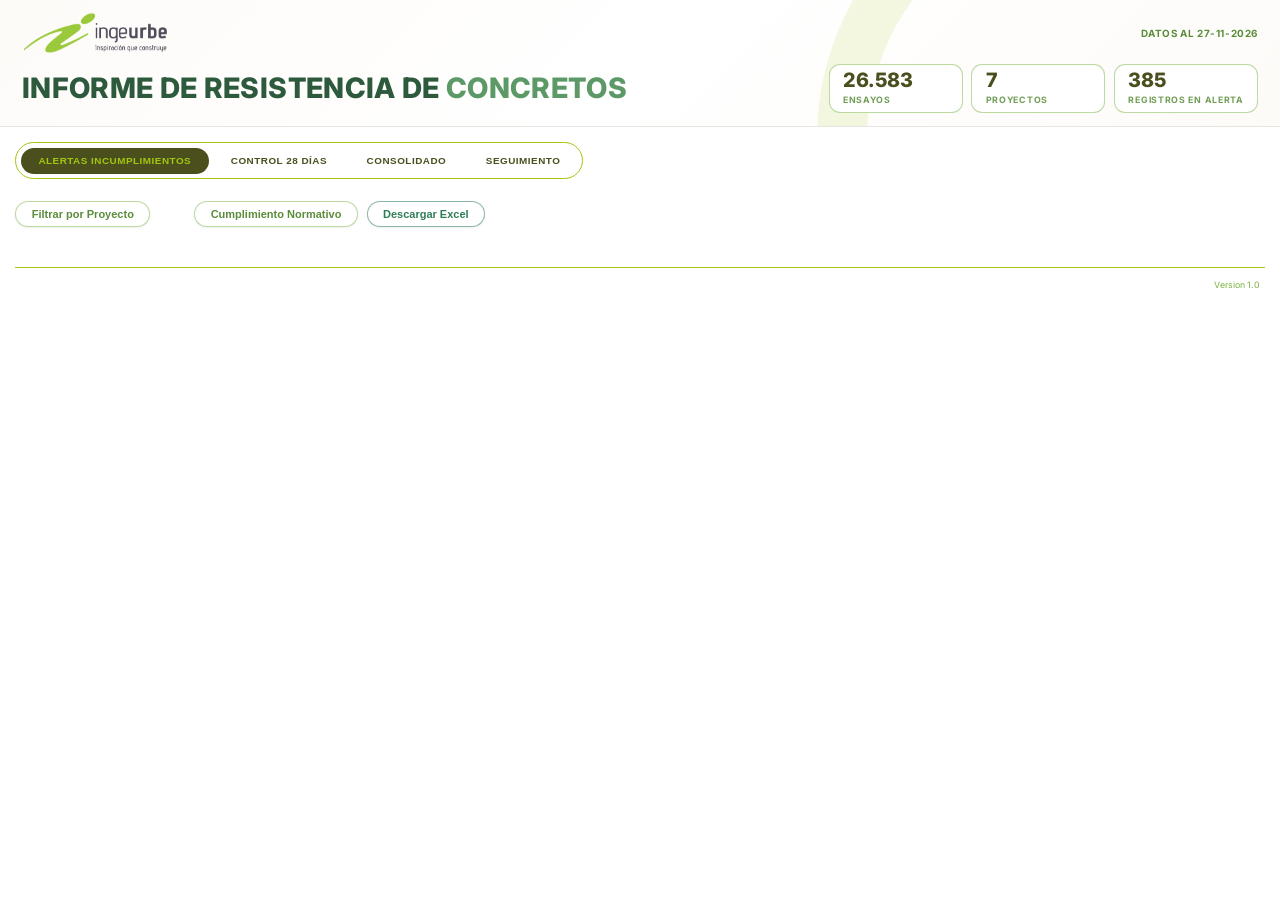
==== index.html @ fd90fe76 "[AUTO] Generar Dashboard - 2026-11-27 20:47:30" ====
<!DOCTYPE html>
<html class="light" lang="es">
<head>
    <meta charset="utf-8">
    <meta content="width=device-width, initial-scale=1.0" name="viewport">
    <meta http-equiv="Cache-Control" content="no-cache, no-store, must-revalidate">
    <meta http-equiv="Pragma" content="no-cache">
    <meta http-equiv="Expires" content="0">
    <script>
        // Anti-cache: en cada carga limpia caches/service workers y verifica que esta sea la ULTIMA version publicada.
        (function () {
            var BUILD_ID = "20261127204722";
            try {
                if ('serviceWorker' in navigator) {
                    navigator.serviceWorker.getRegistrations().then(function (rs) { rs.forEach(function (r) { r.unregister(); }); }).catch(function () {});
                }
                if (window.caches) {
                    caches.keys().then(function (ks) { ks.forEach(function (k) { caches.delete(k); }); }).catch(function () {});
                }
            } catch (e) {}
            fetch('build_id.txt?t=' + Date.now(), { cache: 'no-store' })
                .then(function (r) { return r.ok ? r.text() : ''; })
                .then(function (remoto) {
                    remoto = (remoto || '').trim();
                    if (!remoto || remoto === BUILD_ID) return;
                    var intentado = null;
                    try { intentado = sessionStorage.getItem('build_reload_intentado'); } catch (e) {}
                    if (intentado === remoto) return; // evita bucles si el despliegue aun no termina
                    try { sessionStorage.setItem('build_reload_intentado', remoto); } catch (e) {}
                    location.replace(location.pathname + '?v=' + remoto);
                })
                .catch(function () {});
        })();
    </script>
    <title>Informe de Resistencia de Concretos</title>
    <link href="https://fonts.googleapis.com/css2?family=Inter:wght@300;400;500;600;700;800&family=JetBrains+Mono:wght@500&display=swap" rel="stylesheet">
    <style>
        body { background-color: #ffffff; color: #141311; margin: 0; padding: 6px; font-family: 'Inter', sans-serif; font-size: 10px; zoom: 110%; }
        .container { max-width: 100%; margin: 0 auto; }
        .app-header { background: linear-gradient(135deg, #fdfbf8, #fff, #fdfbf8); border-bottom: 1px solid #e8e4df; padding: 10px 16px; margin: -6px -6px 10px -6px; display: flex; align-items: center; gap: 12px; }
        .app-header-logo { height: 40px; width: auto; object-fit: contain; }
        .app-header-title { font-family: 'Inter', 'Segoe UI', sans-serif; font-size: 1.05rem; font-weight: 800; letter-spacing: 0.3px; text-transform: uppercase; background: linear-gradient(90deg, #2d5a3d, #5c9966); -webkit-background-clip: text; -webkit-text-fill-color: transparent; background-clip: text; margin: 0; }
        .tabs-container { display: flex; gap: 4px; margin-bottom: 8px; border-bottom: 1px solid #A3C610; }
        .tab-button { padding: 4px 8px; background-color: transparent; border: none; color: #4B4F1D; font-weight: 600; font-size: 8px; cursor: pointer; text-transform: uppercase; letter-spacing: 0.05em; border-bottom: 2px solid transparent; transition: all 0.3s ease; }
        .tab-button:hover { color: #A3C610; }
        .tab-button.active { color: #A3C610; border-bottom-color: #A3C610; }
        .tab-content { display: none; }
        .tab-content.active { display: block; }
        #seguimiento .sg-bar { margin-top: 16px; margin-bottom: 8px; }
#seguimiento .sg-dd { display: none; position: absolute; background: #ffffff; border: 1px solid #4B4F1D; border-radius: 3px; min-width: 240px; max-height: 260px; overflow-y: auto; z-index: 100; box-shadow: 0 4px 6px rgba(0,0,0,.1); }
#seguimiento .sg-dd.open { display: block; }
#seguimiento .sg-dd .sg-search { position: sticky; top: 0; background: #fff; padding: 6px; border-bottom: 1px solid #e5e2dd; z-index: 2; }
#seguimiento .sg-dd .sg-search input { width: 100%; box-sizing: border-box; padding: 5px 8px; font-size: 10px; border: 1px solid rgba(122,179,66,.6); border-radius: 3px; outline: none; }
#seguimiento .sg-dd .sg-search input:focus { border-color: #4B4F1D; }
#seguimiento .sg-opt { padding: 7px 12px; display: flex; align-items: center; gap: 8px; border-bottom: 0.5px solid #e5e2dd; cursor: pointer; }
#seguimiento .sg-opt:hover { background-color: #f8f8f7; }
#seguimiento .sg-opt input { cursor: pointer; accent-color: #4B4F1D; }
#seguimiento .sg-opt label { flex: 1; font-size: 8px; cursor: pointer; display: flex; align-items: center; gap: 6px; }
#seguimiento .sg-sw { width: 9px; height: 9px; border-radius: 50%; display: inline-block; flex: none; }
#seguimiento .sg-all { background: #f6f8ee; font-weight: 700; }
#seguimiento .sg-tags { display: flex; flex-wrap: wrap; gap: 6px; width: 100%; }
#seguimiento .sg-tag { background-color: #f0f5a0; border: 1px solid #A3C610; color: #3D4800; padding: 3px 8px; border-radius: 3px; font-size: 8px; display: flex; align-items: center; gap: 5px; cursor: pointer; transition: all .15s; }
#seguimiento .sg-tag:hover { background-color: #e8ecaa; border-color: #7CB342; }
#seguimiento .sg-tag b { font-size: 10px; line-height: 1; }
#seguimiento .sg-card { border: 1px solid #e5e2dd; border-radius: 4px; padding: 10px 14px 8px; background: #fff; margin-top: 6px; }
#seguimiento .sg-card-head { display: flex; justify-content: space-between; align-items: center; gap: 8px; border-bottom: 1.5px solid #A3C610; padding-bottom: 5px; margin-bottom: 6px; }
#seguimiento .sg-card-title { font-size: 8px; font-weight: 700; color: #4B4F1D; text-transform: uppercase; letter-spacing: .05em; }
#seguimiento .sg-chip { font-size: 8px; color: #5A8C3A; border: 0.5px solid rgba(122,179,66,.5); border-radius: 3px; padding: 2px 7px; }
#seguimiento #sgChart svg { display: block; width: 100%; height: auto; max-height: 640px; color: #4B4F1D; font-family: 'Inter', sans-serif; }
#seguimiento .sg-note { font-size: 8px; color: #7a7d57; margin: 6px 0 0; }
#seguimiento .sg-empty { padding: 40px; text-align: center; font-size: 9px; color: #7a7d57; }
#seguimiento #sgChart svg { max-height: none; }
#seguimiento .sg-pt { cursor: default; }
#seguimiento .sg-pt:hover circle { stroke: #3f3f3a; }
#seguimiento .sg-dot { display: inline-block; width: 9px; height: 9px; border-radius: 50%; margin-right: 4px; vertical-align: -1px; }
#seguimiento .sg-bar-k { display: inline-block; width: 18px; height: 5px; border-radius: 3px; background: #a9cf7a; margin-right: 4px; vertical-align: 1px; }

        .filter-dropdown .filter-search { position: sticky; top: 0; background: #fff; padding: 6px; border-bottom: 1px solid #e5e2dd; z-index: 2; }
.filter-dropdown .filter-search input { width: 100%; box-sizing: border-box; padding: 5px 8px; font-size: 10px; border: 1px solid rgba(122,179,66,.6); border-radius: 3px; outline: none; }
.filter-dropdown .filter-search input:focus { border-color: #4B4F1D; }
.excel-btn { color: #2f7d57; border: 0.5px solid rgba(47,125,87,.55); }

        .selector-section { margin-bottom: 8px; }
        .selector-label { font-size: 7px; color: #4B4F1D; text-transform: uppercase; letter-spacing: 0.05em; font-weight: 600; margin-bottom: 2px; display: block; }
        .selector-dropdown { width: 100%; padding: 4px 5px; border: 1px solid #A3C610; background-color: #ffffff; color: #141311; border-radius: 3px; font-size: 8px; cursor: pointer; font-family: 'Inter', sans-serif; }
        .selector-dropdown:hover { background-color: #f8f8f7; }
        .selector-dropdown:focus { outline: none; border-color: #4B4F1D; background-color: #fffdf8; }
        .proyecto-input-row { display: flex; gap: 4px; align-items: flex-end; margin-bottom: 8px; justify-content: space-between; }
        .proyecto-input-wrapper { flex: 0 1 auto; width: 65%; }
        .proyecto-input-wrapper .selector-label { margin-bottom: 2px; }
        .proyecto-input-wrapper input { width: 100%; }
        .btn-reset { padding: 4px 8px; border: 1px solid #A3C610; background-color: #4B4F1D; color: #A3C610; border-radius: 3px; font-size: 8px; font-weight: 600; cursor: pointer; font-family: 'Inter', sans-serif; text-transform: uppercase; letter-spacing: 0.05em; transition: all 0.3s ease; }
        .btn-reset:hover { background-color: #3d401a; border-color: #A3C610; }
        .btn-reset:active { background-color: #2f3215; }
        .filters-row { display: flex; gap: 6px; margin-bottom: 8px; }
        .filters-row .selector-section { margin-bottom: 0; flex: 1; }
        .filters-row .selector-dropdown { width: 100%; }
        .table-section { display: none; opacity: 0; margin-top: 16px; }
        .table-section.active { display: block; transition: opacity 1500ms ease-in-out; opacity: 1; }
        table { border-collapse: collapse; width: 100%; }
        table th { background-color: #4B4F1D; color: #ffffff; padding: 3px 2px; text-align: center; font-weight: 600; font-size: 7px; text-transform: uppercase; letter-spacing: 0.05em; position: sticky; top: 0; z-index: 10; }
        table td { padding: 3px 2px; border-bottom: 0.5px solid #e5e2dd; font-size: 8px; text-align: center; }
        table tr:hover { background-color: #f8f8f7; }
        .red-negative { background-color: rgba(255, 0, 0, 0.15); }
        .green-bg { background-color: #f0f8f0; }
        .yellow-bg { background-color: #fffacd; }
        .group-separator td { border-top: 2.5px solid #7CB342 !important; }
        .filter-section { margin-top: 16px; margin-bottom: 12px; position: relative; }
        .filter-btn { padding: 4px 9px; background: transparent; color: #5A8C3A; border: 0.5px solid rgba(122, 179, 66, 0.5); border-radius: 3px; font-size: 10px; font-weight: 400; cursor: pointer; font-family: -apple-system, BlinkMacSystemFont, 'Segoe UI', sans-serif; display: inline-flex; align-items: center; justify-content: center; box-shadow: 0 3px 6px rgba(122, 179, 66, 0.15); transition: all 0.15s ease; line-height: 1; height: auto; white-space: nowrap; }
        .filter-btn:hover { background: #5A8C3A; border-color: #5A8C3A; color: #ffffff; box-shadow: none; }
        .filter-btn:active { transform: scale(0.98); }
        .filter-btn:hover .dropdown-arrow { opacity: 1; }
        .filter-btn:hover .dropdown-arrow { opacity: 1; color: #6BA82A; }
        .reset-btn { background-color: #4B7C2D; color: #ffffff; border-color: #4B7C2D; }
        .reset-btn:hover { background-color: #3a5f23; border-color: #3a5f23; color: #ffffff; }
        .filter-dropdown { display: none; position: absolute; background: #ffffff; border: 1px solid #4B4F1D; border-radius: 3px; min-width: 220px; max-height: 250px; overflow-y: auto; z-index: 100; box-shadow: 0 4px 6px rgba(0,0,0,0.1); top: 32px; left: 0; }
        .filter-dropdown.open { display: block; }
        .filter-option { padding: 8px 12px; display: flex; align-items: center; gap: 8px; border-bottom: 0.5px solid #e5e2dd; cursor: pointer; }
        .filter-option:hover { background-color: #f8f8f7; }
        .filter-option input[type="checkbox"] { cursor: pointer; accent-color: #4B4F1D; }
        .filter-option-label { flex: 1; font-size: 8px; cursor: pointer; padding: 2px 4px; }
        .filter-tags { display: flex; flex-wrap: wrap; gap: 6px; margin-top: 8px; }
        .filter-tag { background-color: #f0f5a0; border: 1px solid #A3C610; color: #3D4800; padding: 4px 8px; border-radius: 3px; font-size: 8px; display: flex; align-items: center; gap: 4px; cursor: pointer; transition: all 0.2s; }
        .filter-tag:hover { background-color: #e8ecaa; border-color: #7CB342; }
        .filter-tag-close { background: none; border: none; color: #3D4800; cursor: pointer; font-size: 10px; padding: 0; font-weight: bold; }
        .filter-tag-close:hover { color: #2f3215; }
        .pagination { display: flex; gap: 4px; margin-top: 12px; justify-content: center; align-items: center; }
        .pagination button { padding: 4px 8px; background-color: #4B4F1D; color: #A3C610; border: 1px solid #A3C610; border-radius: 3px; font-size: 8px; font-weight: 600; cursor: pointer; }
        .pagination button:hover { background-color: #3d401a; }
        .pagination button:disabled { opacity: 0.5; cursor: not-allowed; }
        .pagination span { font-size: 8px; color: #7CB342; }
        .analytics-card { background: linear-gradient(135deg, #f8fbf4 0%, #eff4e8 100%); border: 1.5px solid #7CB342; border-radius: 6px; padding: 8px; margin: 0; box-shadow: 0 1px 3px rgba(75, 79, 29, 0.08), inset 0 1px 0 rgba(255, 255, 255, 0.5); transition: all 0.3s ease; }
        .analytics-card:hover { box-shadow: 0 2px 6px rgba(75, 79, 29, 0.12), inset 0 1px 0 rgba(255, 255, 255, 0.5); transform: translateY(-0.5px); }
        .analytics-card-content { display: flex; align-items: flex-start; gap: 6px; }
        .analytics-icon { flex-shrink: 0; display: flex; align-items: center; justify-content: center; width: 24px; height: 24px; }
        .analytics-icon svg { width: 16px; height: 16px; stroke-width: 2.5; }
        .analytics-info { display: flex; flex-direction: column; gap: 2px; flex: 1; }
        .analytics-label { font-size: 8px; color: #5A8C3A; font-weight: 600; letter-spacing: 0.3px; text-transform: uppercase; }
        .analytics-value { font-size: 18px; font-weight: 800; color: #2f3215; letter-spacing: -0.5px; }
        .analytics-wrapper { display: flex; gap: 10px; align-items: flex-start; margin-top: 4px; }
        .analytics-cards-column { display: flex; flex-direction: column; gap: 8px; flex: 0 0 auto; }
        [id^="resetBtn"] { align-self: flex-end; margin-bottom: 8px; }
        .row-expandida { background-color: #f0f0f0; }
        .row-expandida td { background-color: #f0f0f0; font-style: italic; color: #666; }
        .row-expandida table { margin: 4px 0; font-size: 7px; }
        .row-expandida table th { background-color: #d0d0d0; padding: 2px 1px; }
        .row-expandida table td { padding: 2px 1px; }
        table tbody tr { cursor: pointer; transition: background-color 0.2s ease; }
        table tbody tr:hover:not(.row-expandida) { background-color: #fffacd !important; }
        .footer { margin-top: 20px; padding: 10px 0; border-top: 1px solid #A3C610; text-align: right; font-size: 8px; color: #7CB342; }
        /* ===== Tema visual: campo verde corporativo, titular grande, entrada con desenfoque ===== */
:root { --ig-deep: #1F3D2B; --ig-green: #2d5a3d; --ig-olive: #4B4F1D; --ig-lime: #A3C610; --ig-paper: #f6f8f1; --ig-line: #e3e8d6; }
body { background: var(--ig-paper); font-family: 'Inter Tight', 'Inter', sans-serif; padding: 0 0 8px; }

.app-header { position: relative; overflow: hidden; display: block; margin: 0 0 14px; padding: 12px 20px 16px; border: 0; color: #fff; background: var(--ig-green); }
.app-header::after { content: ""; position: absolute; right: -90px; top: -130px; width: 420px; height: 420px; border-radius: 50%; border: 46px solid var(--ig-lime); opacity: .2; pointer-events: none; }
.ig-top { display: flex; align-items: center; justify-content: space-between; gap: 12px; }
.app-header-logo { height: 34px; background: #fff; border-radius: 8px; padding: 4px 10px; }
.ig-date { position: relative; z-index: 1; font-size: 9px; font-weight: 700; letter-spacing: .06em; text-transform: uppercase; opacity: .85; }
.app-header-title { margin: 14px 0 12px; font-family: 'Anton', Impact, 'Arial Narrow', sans-serif; font-weight: 400; font-size: clamp(24px, 4.2vw, 52px); line-height: 1; letter-spacing: 0; text-transform: uppercase; background: none; -webkit-text-fill-color: #fff; color: #fff; }
.ig-ch { display: inline-block; white-space: pre; animation: ig-rise .7s cubic-bezier(.2,.75,.2,1) both; }
.ig-word { display: inline-block; white-space: nowrap; }
.ig-word.ig-accent .ig-ch { -webkit-text-fill-color: var(--ig-lime); }
.ig-kpis { position: relative; z-index: 1; display: flex; flex-wrap: wrap; gap: 8px; }
.ig-kpi { min-width: 120px; padding: 8px 14px; border-radius: 10px; background: rgba(255,255,255,.11); border: 1px solid rgba(255,255,255,.2); animation: ig-fade .7s ease-out .55s both; }
.ig-kpi b { display: block; font-family: 'Anton', Impact, sans-serif; font-weight: 400; font-size: 22px; line-height: 1.1; }
.ig-kpi span { font-size: 8px; font-weight: 700; letter-spacing: .08em; text-transform: uppercase; opacity: .85; }

.container { padding: 0 14px; }
.tabs-container { display: inline-flex; flex-wrap: wrap; gap: 4px; padding: 4px; margin-bottom: 4px; border: 1px solid var(--ig-line); border-radius: 999px; background: #fff; }
.tab-button { padding: 7px 16px; border: 0; border-radius: 999px; font-size: 9px; font-weight: 700; color: var(--ig-olive); transition: background .2s, color .2s; }
.tab-button:hover { background: #eef3dc; color: var(--ig-deep); }
.tab-button.active { background: var(--ig-green); color: #fff; border: 0; }
.tab-content.active { animation: ig-fade .45s ease-out both; }

.filter-btn { padding: 6px 14px; border-radius: 999px; border: 1px solid #cfdcb0; background: #fff; color: var(--ig-green); font-weight: 600; box-shadow: 0 1px 2px rgba(31,61,43,.08); }
.filter-btn:hover { background: var(--ig-green); border-color: var(--ig-green); color: #fff; }
.reset-btn { background: var(--ig-olive); border-color: var(--ig-olive); color: #fff; }
.excel-btn { background: var(--ig-lime); border-color: var(--ig-lime); color: var(--ig-deep); }
.filter-dropdown, #seguimiento .sg-dd { margin-top: 6px; border: 1px solid var(--ig-line); border-radius: 10px; box-shadow: 0 14px 32px rgba(31,61,43,.16); }
.filter-tag, #seguimiento .sg-tag { border-radius: 999px; background: #eef5d3; border-color: #d3e398; }

.table-section { background: #fff; border: 1px solid var(--ig-line); border-radius: 14px; padding: 10px; box-shadow: 0 6px 20px rgba(31,61,43,.07); overflow: auto; max-height: 72vh; }
.table-section:not(.active) { padding: 0; border: 0; }
table { border-collapse: separate; border-spacing: 0; }
table th { background: var(--ig-green); padding: 9px 6px; font-size: 8px; }
table th:first-child { border-radius: 8px 0 0 8px; }
table th:last-child { border-radius: 0 8px 8px 0; }
table td { padding: 6px 5px; font-size: 9px; border-bottom: 1px solid #edf0e4; }
table tbody tr:hover td { background-color: #f3f7e4; }
.pagination button { border-radius: 999px; padding: 5px 12px; background: var(--ig-green); border-color: var(--ig-green); color: #fff; }

#seguimiento .sg-card { border: 1px solid var(--ig-line); border-radius: 14px; box-shadow: 0 6px 20px rgba(31,61,43,.07); }
.footer { border-top: 1px solid var(--ig-line); color: var(--ig-green); padding: 10px 4px; }

@keyframes ig-rise { from { transform: translateY(60%); filter: blur(12px); opacity: 0; } 60% { opacity: 1; } to { transform: none; filter: blur(0); opacity: 1; } }
@keyframes ig-fade { from { opacity: 0; transform: translateY(8px); } to { opacity: 1; transform: none; } }
@media (prefers-reduced-motion: reduce) { .ig-ch, .ig-kpi, .tab-content.active { animation: none; } }

/* encabezado compacto: logo y fecha arriba; titular e indicadores en una fila */
.app-header { display: flex; flex-wrap: wrap; align-items: center; gap: 8px 20px; padding: 10px 20px 12px; }
.ig-top { flex: 0 0 100%; }
.app-header-logo { height: 28px; }
.app-header-title { flex: 1 1 auto; margin: 0; font-size: clamp(22px, 2.8vw, 38px); }
.ig-kpi { min-width: 96px; padding: 5px 12px; }
.ig-kpi b { font-size: 18px; }

/* ===== Colores originales del dashboard (se conservan formas y disposición) ===== */
body { background: #fff; font-family: 'Inter', sans-serif; }
.app-header { background: linear-gradient(135deg, #fdfbf8, #fff, #fdfbf8); border-bottom: 1px solid #e8e4df; color: #4B4F1D; }
.app-header::after { border-color: #A3C610; opacity: .12; }
.app-header-logo { background: none; padding: 0; height: 40px; }
.ig-date { color: #5A8C3A; opacity: 1; }
.app-header-title { font-family: 'Inter', 'Segoe UI', sans-serif; font-weight: 800; font-size: clamp(18px, 2vw, 26px); letter-spacing: .3px; color: #2d5a3d; -webkit-text-fill-color: #2d5a3d; }
.ig-word.ig-accent .ig-ch { -webkit-text-fill-color: #5c9966; }
.ig-kpi { background: #fff; border: 1px solid rgba(122,179,66,.5); color: #4B4F1D; }
.ig-kpi b { font-family: 'Inter', sans-serif; font-weight: 800; }
.ig-kpi span { color: #5A8C3A; }
.tabs-container { border-color: #A3C610; }
.tab-button { color: #4B4F1D; }
.tab-button:hover { background: #f0f5a0; color: #3D4800; }
.tab-button.active { background: #4B4F1D; color: #A3C610; }
.filter-btn { color: #5A8C3A; border-color: rgba(122,179,66,.5); }
.filter-btn:hover { background: #5A8C3A; border-color: #5A8C3A; color: #fff; }
.reset-btn { background: #4B7C2D; border-color: #4B7C2D; color: #fff; }
.excel-btn { background: #fff; border-color: rgba(47,125,87,.55); color: #2f7d57; }
.filter-dropdown, #seguimiento .sg-dd { border-color: #4B4F1D; }
.filter-tag, #seguimiento .sg-tag { background: #f0f5a0; border-color: #A3C610; }
.table-section, #seguimiento .sg-card { border-color: #e5e2dd; }
table th { background: #4B4F1D; }
table tbody tr:hover td { background-color: #f8f8f7; }
.pagination button { background: #4B4F1D; border-color: #A3C610; color: #A3C610; }
.footer { border-top-color: #A3C610; color: #7CB342; }

/* encabezado de tabla fijo sin huecos por donde se asomen las filas */
.table-section.active { padding-top: 0; }
table thead th, table th:first-child, table th:last-child { position: sticky; top: 0; z-index: 10; border-radius: 0; }

/* estadística de baja resistencia: barras agrupadas */
.analytics-cards-column { display: none; }
.analytics-wrapper { display: block; }
.br-card { background: #fff; border: 1px solid #e5e2dd; border-radius: 14px; padding: 12px 18px 10px; box-shadow: 0 6px 20px rgba(75,79,29,.07); }
.br-head { display: flex; flex-wrap: wrap; justify-content: space-between; align-items: center; gap: 8px; }
.br-title { font-size: 9px; font-weight: 800; letter-spacing: .07em; text-transform: uppercase; color: #4B4F1D; }
.br-legend { display: flex; flex-wrap: wrap; gap: 16px; font-size: 9px; color: #5f6150; }
.br-legend i { display: inline-block; width: 9px; height: 9px; border-radius: 3px; margin-right: 5px; vertical-align: -1px; }
.br-legend b { margin-left: 4px; font-size: 13px; color: #2f3215; }
.br-a { background: #4B4F1D; }
.br-b { background: #A3C610; }
.br-plot { display: flex; align-items: flex-end; gap: 10px; margin-top: 8px; overflow-x: auto; }
.br-group { flex: 1 1 0; min-width: 76px; text-align: center; padding: 0 4px 2px; border-radius: 8px; transition: background .2s; }
.br-group:hover { background: #f6f8ee; }
.br-bars { display: flex; justify-content: center; align-items: flex-end; gap: 4px; height: 128px; border-bottom: 1px solid #d9dcc9; background: repeating-linear-gradient(to top, transparent 0 31px, #f0f1e8 31px 32px); }
.br-col { display: flex; flex-direction: column; justify-content: flex-end; align-items: center; width: 26px; height: 100%; }
.br-col b { font-size: 9px; color: #4B4F1D; margin-bottom: 2px; }
.br-col i { display: block; width: 100%; max-height: calc(100% - 16px); border-radius: 5px 5px 0 0; transform-origin: bottom; animation: br-grow .6s cubic-bezier(.2,.75,.2,1) both; }
.br-name { display: block; margin-top: 5px; font-size: 8px; font-weight: 600; color: #5f6150; }
@keyframes br-grow { from { transform: scaleY(0); } to { transform: scaleY(1); } }
@media (prefers-reduced-motion: reduce) { .br-col i { animation: none; } }

    </style>
</head>
<body>
    <header class="app-header">
        <img src="Visuales/inge.png" alt="Logo Ingeurbe" class="app-header-logo">
        <h1 class="app-header-title">Informe de Resistencia de Concretos</h1>
    </header>
    <div class="container">
        <div class="tabs-container">
            <button class="tab-button active" data-tab="incumplimientos">Alertas Incumplimientos</button>
            <button class="tab-button" data-tab="alertas">Control 28 Días</button>
            <button class="tab-button" data-tab="consolidado">Consolidado</button>
            <button class="tab-button" data-tab="seguimiento">Seguimiento</button>
        </div>

        <div id="incumplimientos" class="tab-content active">
            <div class="filter-section" style="display: flex; align-items: flex-start; flex-wrap: wrap; gap: 8px; position: relative;">
                <div style="display: inline-block; position: relative;">
                    <button class="filter-btn" id="filterBtnIncumplimientos">Filtrar por Proyecto</button>
                    <div class="filter-dropdown" id="filterDropdownIncumplimientos"></div>
                </div>
                <div style="display: inline-block; position: relative;">
                    <button class="filter-btn" id="filterBtnUnidadIncumplimientos" style="display: none;">Filtrar por Unidad Estructural</button>
                    <div class="filter-dropdown" id="filterDropdownUnidadIncumplimientos"></div>
                </div>
                <div style="display: inline-block; position: relative;">
                    <button class="filter-btn" id="filterBtnMuestraIncumplimientos" style="display: none;">Filtrar por Muestra</button>
                    <div class="filter-dropdown" id="filterDropdownMuestraIncumplimientos"></div>
                </div>
                <div style="display: inline-block; position: relative;">
                    <button class="filter-btn" id="filterBtnMesIncumplimientos" style="display: none;">Filtrar por Mes</button>
                    <div class="filter-dropdown" id="filterDropdownMesIncumplimientos"></div>
                </div>
                <div style="display: inline-block; position: relative;">
                    <button class="filter-btn" id="filterBtnFcIncumplimientos" style="display: none;">Filtrar por f'c (MPA)</button>
                    <div class="filter-dropdown" id="filterDropdownFcIncumplimientos"></div>
                </div>
                <div style="display: inline-block; position: relative;">
                    <button class="filter-btn" id="filterBtnCumplimientoIncumplimientos">Cumplimiento Normativo</button>
                    <div class="filter-dropdown" id="filterDropdownCumplimientoIncumplimientos"></div>
                </div>
                <button class="filter-btn" id="sortBtnIncumplimientos" style="display: none; color: #5A8C3A; border: 0.5px solid rgba(122, 179, 66, 0.5);">Fecha más cercana ▼</button>
                <button class="filter-btn reset-btn" id="resetBtnIncumplimientos" style="align-self: center; margin-right: auto; display: none;">Restablecer Filtros</button>
                <div style="display: flex; gap: 6px; flex-wrap: wrap; width: 100%;">
                    <div class="filter-tags" id="filterTagsIncumplimientos" style="display: flex; gap: 6px; flex-wrap: wrap;"></div>
                    <div class="filter-tags" id="filterTagsUnidadIncumplimientos" style="display: flex; gap: 6px; flex-wrap: wrap;"></div>
                    <div class="filter-tags" id="filterTagsMuestraIncumplimientos" style="display: flex; gap: 6px; flex-wrap: wrap;"></div>
                    <div class="filter-tags" id="filterTagsMesIncumplimientos" style="display: flex; gap: 6px; flex-wrap: wrap;"></div>
                    <div class="filter-tags" id="filterTagsFcIncumplimientos" style="display: flex; gap: 6px; flex-wrap: wrap;"></div>
                    <div class="filter-tags" id="filterTagsCumplimientoIncumplimientos" style="display: flex; gap: 6px; flex-wrap: wrap;"></div>
                </div>
            </div>
            <div class="analytics-wrapper">
                <div class="analytics-cards-column">
                    <div id="analyticsCardIncumplimientos" class="analytics-card" style="display: none;">
                        <div class="analytics-card-content">
                            <div class="analytics-icon" id="analyticsIconIncumplimientos" style="display: none;">
                                <img id="analyticsIconIncumplimientosPositivo" src="Visuales/ArrowRise.png" alt="Tendencia positiva" style="width: 100%; height: 100%; display: none;">
                                <img id="analyticsIconIncumplimientosNulo" src="Visuales/ArrowRiseNulo.png" alt="Sin tendencia" style="width: 100%; height: 100%; display: none;">
                            </div>
                            <div class="analytics-info">
                                <div class="analytics-label">Consolidado de muestras con baja resistencia</div>
                                <div class="analytics-value" id="analyticsCountIncumplimientos">0</div>
                            </div>
                        </div>
                    </div>
                    <div id="analyticsCardIncumplimientosUltimoMes" class="analytics-card" style="display: none;">
                        <div class="analytics-card-content">
                            <div class="analytics-icon" id="analyticsIconUltimoMes" style="display: none;">
                                <img id="analyticsIconUltimoMesPositivo" src="Visuales/ArrowRise.png" alt="Tendencia positiva" style="width: 100%; height: 100%; display: none;">
                                <img id="analyticsIconUltimoMesNulo" src="Visuales/ArrowRiseNulo.png" alt="Sin tendencia" style="width: 100%; height: 100%; display: none;">
                            </div>
                            <div class="analytics-info">
                                <div class="analytics-label">Muestras con baja resistencia del último mes</div>
                                <div class="analytics-value" id="analyticsCountIncumplimientosUltimoMes">0</div>
                            </div>
                        </div>
                    </div>
                </div>
            </div>
            <div id="tableSectionIncumplimientos" class="table-section">
                <table id="dataTableIncumplimientos">
                    <thead></thead>
                    <tbody></tbody>
                </table>
                <div class="pagination" id="paginationIncumplimientos"></div>
            </div>
        </div>

        <div id="alertas" class="tab-content">
            <div class="filter-section" style="display: flex; align-items: flex-start; flex-wrap: wrap; gap: 8px; position: relative;">
                <div style="display: inline-block; position: relative;">
                    <button class="filter-btn" id="filterBtnAlertas">Filtrar por Proyecto</button>
                    <div class="filter-dropdown" id="filterDropdownAlertas"></div>
                </div>
                <div style="display: inline-block; position: relative;">
                    <button class="filter-btn" id="filterBtnUnidadAlertas" style="display: none;">Filtrar por Unidad Estructural</button>
                    <div class="filter-dropdown" id="filterDropdownUnidadAlertas"></div>
                </div>
                <div style="display: inline-block; position: relative;">
                    <button class="filter-btn" id="filterBtnMuestraAlertas" style="display: none;">Filtrar por Muestra</button>
                    <div class="filter-dropdown" id="filterDropdownMuestraAlertas"></div>
                </div>
                <div style="display: inline-block; position: relative;">
                    <button class="filter-btn" id="filterBtnMesAlertas" style="display: none;">Filtrar por Mes</button>
                    <div class="filter-dropdown" id="filterDropdownMesAlertas"></div>
                </div>
                <div style="display: inline-block; position: relative;">
                    <button class="filter-btn" id="filterBtnFcAlertas" style="display: none;">Filtrar por f'c (MPA)</button>
                    <div class="filter-dropdown" id="filterDropdownFcAlertas"></div>
                </div>
                <button class="filter-btn" id="sortBtnAlertas" style="display: none; color: #5A8C3A; border: 0.5px solid rgba(122, 179, 66, 0.5);">Fecha más cercana ▼</button>
                <button class="filter-btn reset-btn" id="resetBtnAlertas" style="align-self: center; margin-right: auto;">Restablecer Filtros</button>
                <div style="display: flex; gap: 6px; flex-wrap: wrap; width: 100%;">
                    <div class="filter-tags" id="filterTagsAlertas" style="display: flex; gap: 6px; flex-wrap: wrap;"></div>
                    <div class="filter-tags" id="filterTagsUnidadAlertas" style="display: flex; gap: 6px; flex-wrap: wrap;"></div>
                    <div class="filter-tags" id="filterTagsMuestraAlertas" style="display: flex; gap: 6px; flex-wrap: wrap;"></div>
                    <div class="filter-tags" id="filterTagsMesAlertas" style="display: flex; gap: 6px; flex-wrap: wrap;"></div>
                    <div class="filter-tags" id="filterTagsFcAlertas" style="display: flex; gap: 6px; flex-wrap: wrap;"></div>
                </div>
            </div>
            <div id="tableSectionAlertas" class="table-section">
                <table id="dataTableAlertas">
                    <thead></thead>
                    <tbody></tbody>
                </table>
                <div class="pagination" id="paginationAlertas"></div>
            </div>
        </div>

        <div id="consolidado" class="tab-content">
            <div class="filter-section" style="display: flex; align-items: flex-start; flex-wrap: wrap; gap: 8px; position: relative;">
                <div style="display: inline-block; position: relative;">
                    <button class="filter-btn" id="filterBtnConsolidado">Filtrar por Proyecto</button>
                    <div class="filter-dropdown" id="filterDropdownConsolidado"></div>
                </div>
                <div style="display: inline-block; position: relative;">
                    <button class="filter-btn" id="filterBtnUnidadConsolidado" style="display: none;">Filtrar por Unidad Estructural</button>
                    <div class="filter-dropdown" id="filterDropdownUnidadConsolidado"></div>
                </div>
                <div style="display: inline-block; position: relative;">
                    <button class="filter-btn" id="filterBtnMuestraConsolidado" style="display: none;">Filtrar por Muestra</button>
                    <div class="filter-dropdown" id="filterDropdownMuestraConsolidado"></div>
                </div>
                <div style="display: inline-block; position: relative;">
                    <button class="filter-btn" id="filterBtnMesConsolidado" style="display: none;">Filtrar por Mes</button>
                    <div class="filter-dropdown" id="filterDropdownMesConsolidado"></div>
                </div>
                <div style="display: inline-block; position: relative;">
                    <button class="filter-btn" id="filterBtnFcConsolidado" style="display: none;">Filtrar por f'c (MPA)</button>
                    <div class="filter-dropdown" id="filterDropdownFcConsolidado"></div>
                </div>
                <button class="filter-btn" id="sortBtnConsolidado" style="display: none; color: #5A8C3A; border: 0.5px solid rgba(122, 179, 66, 0.5);">Fecha más cercana ▼</button>
                <button class="filter-btn reset-btn" id="resetBtnConsolidado" style="align-self: center; margin-right: auto;">Restablecer Filtros</button>
                <div style="display: flex; gap: 6px; flex-wrap: wrap; width: 100%;">
                    <div class="filter-tags" id="filterTagsConsolidado" style="display: flex; gap: 6px; flex-wrap: wrap;"></div>
                    <div class="filter-tags" id="filterTagsUnidadConsolidado" style="display: flex; gap: 6px; flex-wrap: wrap;"></div>
                    <div class="filter-tags" id="filterTagsMuestraConsolidado" style="display: flex; gap: 6px; flex-wrap: wrap;"></div>
                    <div class="filter-tags" id="filterTagsMesConsolidado" style="display: flex; gap: 6px; flex-wrap: wrap;"></div>
                    <div class="filter-tags" id="filterTagsFcConsolidado" style="display: flex; gap: 6px; flex-wrap: wrap;"></div>
                </div>
            </div>
            <div id="tableSectionConsolidado" class="table-section">
                <table id="dataTableConsolidado">
                    <thead></thead>
                    <tbody></tbody>
                </table>
                <div class="pagination" id="paginationConsolidado"></div>
            </div>
        </div>
        <div id="seguimiento" class="tab-content">
    <div class="filter-section sg-bar" style="display: flex; align-items: flex-start; flex-wrap: wrap; gap: 8px; position: relative;">
        <div style="display: inline-block; position: relative;">
            <button class="filter-btn" id="sgBtnProyectos" type="button">Filtrar por Proyecto</button>
            <div class="sg-dd" id="sgDropdown"></div>
        </div>
        <button class="filter-btn" id="sgBtnFilas" type="button">Ver por proyecto</button>
        <button class="filter-btn reset-btn" id="sgBtnReset" type="button" style="align-self: center; margin-right: auto;">Restablecer Filtros</button>
        <div class="sg-tags" id="sgTags"></div>
    </div>
    <div class="sg-card">
        <div class="sg-card-head">
            <span class="sg-card-title">Seguimiento de resistencia · RESULTADO (%) por edad</span>
            <span class="sg-chip" id="sgResumen"></span>
        </div>
        <div id="sgChart"></div>
        <p class="sg-note"><i class="sg-dot" style="background:#5c8a2e"></i>Promedio &nbsp; <i class="sg-bar-k"></i>50 % central de las muestras (línea fina: 80 %) &nbsp; <i class="sg-dot" style="background:#d98e00"></i>Promedio por debajo de lo esperado para la edad &nbsp; ┆ Promedio general de la selección. Pasa el cursor sobre un punto para ver el detalle.</p>
    </div>
</div>

        <div class="footer">
            Version 1.0
        </div>
    </div>

    <script>
        // Datos de las tres pestañas
        const datosConsolidado = [{"Proyecto":"27914 - ALBURA PPTO C","Cilindro N\u00b0":"1","C\u00f3digo de mezcla":"No especificado","Tipo de mezcla":"Concreto","Localizaci\u00f3n":"Pilote #48 torre 4","Toma":1771632000000,"Rotura":1774051200000,"Publicaci\u00f3n":1774310400000,"Edad (d\u00edas)":28,"Resistencia nominal (MPa)":31.0,"Resistencia (MPa)":36.6,"Resistencia (%)":118.1,"TIPO ELEMENTO":"TREMIE","Resistencia nominal (MPa) llave":34,"Llave":"TREMIE-34-28","Fecha Descarga":1795737600000,"Estado":"NUEVO","Fecha Primera Aparici\u00f3n":1795737600000,"Resistencia Te\u00f3rica (MPa)":null,"Diferencia (MPa)":5.6,"UNIDAD ESTRUCTURAL":"Torre 04","Mes":"Febrero"},{"Proyecto":"27914 - ALBURA PPTO C","Cilindro N\u00b0":"1","C\u00f3digo de mezcla":"No especificado","Tipo de mezcla":"Concreto","Localizaci\u00f3n":"Pilote #48 torre 4","Toma":1771632000000,"Rotura":1774051200000,"Publicaci\u00f3n":1774310400000,"Edad (d\u00edas)":28,"Resistencia nominal (MPa)":31.0,"Resistencia (MPa)":37.0,"Resistencia (%)":119.4,"TIPO ELEMENTO":"TREMIE","Resistencia nominal (MPa) llave":34,"Llave":"TREMIE-34-28","Fecha Descarga":1795737600000,"Estado":"NUEVO","Fecha Primera Aparici\u00f3n":1795737600000,"Resistencia Te\u00f3rica (MPa)":null,"Diferencia (MPa)":6.0,"UNIDAD ESTRUCTURAL":"Torre 04","Mes":"Febrero"},{"Proyecto":"27914 - ALBURA PPTO C","Cilindro N\u00b0":"1","C\u00f3digo de mezcla":"No especificado","Tipo de mezcla":"Concreto","Localizaci\u00f3n":"Pilote #48 torre 4","Toma":1771632000000,"Rotura":1774051200000,"Publicaci\u00f3n":1774310400000,"Edad (d\u00edas)":28,"Resistencia nominal (MPa)":31.0,"Resistencia (MPa)":36.1,"Resistencia (%)":116.5,"TIPO ELEMENTO":"TREMIE","Resistencia nominal (MPa) llave":34,"Llave":"TREMIE-34-28","Fecha Descarga":1795737600000,"Estado":"NUEVO","Fecha Primera Aparici\u00f3n":1795737600000,"Resistencia Te\u00f3rica (MPa)":null,"Diferencia (MPa)":5.1,"UNIDAD ESTRUCTURAL":"Torre 04","Mes":"Febrero"},{"Proyecto":"27914 - ALBURA PPTO C","Cilindro N\u00b0":"1","C\u00f3digo de mezcla":"No especificado","Tipo de mezcla":"Concreto","Localizaci\u00f3n":"Pilote # 48 - Torre 4","Toma":1771632000000,"Rotura":1772841600000,"Publicaci\u00f3n":1773964800000,"Edad (d\u00edas)":14,"Resistencia nominal (MPa)":31.0,"Resistencia (MPa)":31.2,"Resistencia (%)":100.6,"TIPO ELEMENTO":"TREMIE","Resistencia nominal (MPa) llave":34,"Llave":"TREMIE-34-14","Fecha Descarga":1795737600000,"Estado":"NUEVO","Fecha Primera Aparici\u00f3n":1795737600000,"Resistencia Te\u00f3rica (MPa)":null,"Diferencia (MPa)":0.2,"UNIDAD ESTRUCTURAL":"Torre 04","Mes":"Febrero"},{"Proyecto":"27914 - ALBURA PPTO C","Cilindro N\u00b0":"1","C\u00f3digo de mezcla":"No especificado","Tipo de mezcla":"Concreto","Localizaci\u00f3n":"Pilote # 48 - Torre 4","Toma":1771632000000,"Rotura":1772841600000,"Publicaci\u00f3n":1773964800000,"Edad (d\u00edas)":14,"Resistencia nominal (MPa)":31.0,"Resistencia (MPa)":32.7,"Resistencia (%)":105.5,"TIPO ELEMENTO":"TREMIE","Resistencia nominal (MPa) llave":34,"Llave":"TREMIE-34-14","Fecha Descarga":1795737600000,"Estado":"NUEVO","Fecha Primera Aparici\u00f3n":1795737600000,"Resistencia Te\u00f3rica (MPa)":null,"Diferencia (MPa)":1.7,"UNIDAD ESTRUCTURAL":"Torre 04","Mes":"Febrero"},{"Proyecto":"27914 - ALBURA PPTO C","Cilindro N\u00b0":"1","C\u00f3digo de mezcla":"No especificado","Tipo de mezcla":"Concreto","Localizaci\u00f3n":"Pilote # 48 - Torre 4","Toma":1771632000000,"Rotura":1772841600000,"Publicaci\u00f3n":1773964800000,"Edad (d\u00edas)":14,"Resistencia nominal (MPa)":31.0,"Resistencia (MPa)":31.8,"Resistencia (%)":102.6,"TIPO ELEMENTO":"TREMIE","Resistencia nominal (MPa) llave":34,"Llave":"TREMIE-34-14","Fecha Descarga":1795737600000,"Estado":"NUEVO","Fecha Primera Aparici\u00f3n":1795737600000,"Resistencia Te\u00f3rica (MPa)":null,"Diferencia (MPa)":0.8,"UNIDAD ESTRUCTURAL":"Torre 04","Mes":"Febrero"},{"Proyecto":"27914 - ALBURA PPTO C","Cilindro N\u00b0":"1","C\u00f3digo de mezcla":"No especificado","Tipo de mezcla":"Concreto","Localizaci\u00f3n":"Pilote # 48 - Torre 4","Toma":1771632000000,"Rotura":1772236800000,"Publicaci\u00f3n":1772755200000,"Edad (d\u00edas)":7,"Resistencia nominal (MPa)":31.0,"Resistencia (MPa)":27.9,"Resistencia (%)":90.0,"TIPO ELEMENTO":"TREMIE","Resistencia nominal (MPa) llave":34,"Llave":"TREMIE-34-7","Fecha Descarga":1795737600000,"Estado":"NUEVO","Fecha Primera Aparici\u00f3n":1795737600000,"Resistencia Te\u00f3rica (MPa)":null,"Diferencia (MPa)":-3.1,"UNIDAD ESTRUCTURAL":"Torre 04","Mes":"Febrero"},{"Proyecto":"27914 - ALBURA PPTO C","Cilindro N\u00b0":"1","C\u00f3digo de mezcla":"No especificado","Tipo de mezcla":"Concreto","Localizaci\u00f3n":"Pilote # 48 - Torre 4","Toma":1771632000000,"Rotura":1772236800000,"Publicaci\u00f3n":1772755200000,"Edad (d\u00edas)":7,"Resistencia nominal (MPa)":31.0,"Resistencia (MPa)":28.3,"Resistencia (%)":91.3,"TIPO ELEMENTO":"TREMIE","Resistencia nominal (MPa) llave":34,"Llave":"TREMIE-34-7","Fecha Descarga":1795737600000,"Estado":"NUEVO","Fecha Primera Aparici\u00f3n":1795737600000,"Resistencia Te\u00f3rica (MPa)":null,"Diferencia (MPa)":-2.7,"UNIDAD ESTRUCTURAL":"Torre 04","Mes":"Febrero"},{"Proyecto":"27914 - ALBURA PPTO C","Cilindro N\u00b0":"1","C\u00f3digo de mezcla":"No especificado","Tipo de mezcla":"Concreto","Localizaci\u00f3n":"Pilote # 48 - Torre 4","Toma":1771632000000,"Rotura":1772236800000,"Publicaci\u00f3n":1772755200000,"Edad (d\u00edas)":7,"Resistencia nominal (MPa)":31.0,"Resistencia (MPa)":28.4,"Resistencia (%)":91.6,"TIPO ELEMENTO":"TREMIE","Resistencia nominal (MPa) llave":34,"Llave":"TREMIE-34-7","Fecha Descarga":1795737600000,"Estado":"NUEVO","Fecha Primera Aparici\u00f3n":1795737600000,"Resistencia Te\u00f3rica (MPa)":null,"Diferencia (MPa)":-2.6,"UNIDAD ESTRUCTURAL":"Torre 04","Mes":"Febrero"},{"Proyecto":"27914 - ALBURA PPTO C","Cilindro N\u00b0":"10","C\u00f3digo de mezcla":"No especificado","Tipo de mezcla":"Concreto","Localizaci\u00f3n":"Pilote # 62 torre 4 ","Toma":1772150400000,"Rotura":1774569600000,"Publicaci\u00f3n":1774828800000,"Edad (d\u00edas)":28,"Resistencia nominal (MPa)":31.0,"Resistencia (MPa)":35.4,"Resistencia (%)":114.2,"TIPO ELEMENTO":"TREMIE","Resistencia nominal (MPa) llave":34,"Llave":"TREMIE-34-28","Fecha Descarga":1795737600000,"Estado":"NUEVO","Fecha Primera Aparici\u00f3n":1795737600000,"Resistencia Te\u00f3rica (MPa)":null,"Diferencia (MPa)":4.4,"UNIDAD ESTRUCTURAL":"Torre 04","Mes":"Febrero"},{"Proyecto":"27914 - ALBURA PPTO C","Cilindro N\u00b0":"10","C\u00f3digo de mezcla":"No especificado","Tipo de mezcla":"Concreto","Localizaci\u00f3n":"Pilote # 62 torre 4 ","Toma":1772150400000,"Rotura":1774569600000,"Publicaci\u00f3n":1774828800000,"Edad (d\u00edas)":28,"Resistencia nominal (MPa)":31.0,"Resistencia (MPa)":35.9,"Resistencia (%)":115.8,"TIPO ELEMENTO":"TREMIE","Resistencia nominal (MPa) llave":34,"Llave":"TREMIE-34-28","Fecha Descarga":1795737600000,"Estado":"NUEVO","Fecha Primera Aparici\u00f3n":1795737600000,"Resistencia Te\u00f3rica (MPa)":null,"Diferencia (MPa)":4.9,"UNIDAD ESTRUCTURAL":"Torre 04","Mes":"Febrero"},{"Proyecto":"27914 - ALBURA PPTO C","Cilindro N\u00b0":"10","C\u00f3digo de mezcla":"No especificado","Tipo de mezcla":"Concreto","Localizaci\u00f3n":"Pilote # 62 torre 4 ","Toma":1772150400000,"Rotura":1774569600000,"Publicaci\u00f3n":1774828800000,"Edad (d\u00edas)":28,"Resistencia nominal (MPa)":31.0,"Resistencia (MPa)":34.9,"Resistencia (%)":112.6,"TIPO ELEMENTO":"TREMIE","Resistencia nominal (MPa) llave":34,"Llave":"TREMIE-34-28","Fecha Descarga":1795737600000,"Estado":"NUEVO","Fecha Primera Aparici\u00f3n":1795737600000,"Resistencia Te\u00f3rica (MPa)":null,"Diferencia (MPa)":3.9,"UNIDAD ESTRUCTURAL":"Torre 04","Mes":"Febrero"},{"Proyecto":"27914 - ALBURA PPTO C","Cilindro N\u00b0":"10","C\u00f3digo de mezcla":"No especificado","Tipo de mezcla":"Concreto","Localizaci\u00f3n":"Pilote # 62 - Torre 4","Toma":1772150400000,"Rotura":1773360000000,"Publicaci\u00f3n":1773964800000,"Edad (d\u00edas)":14,"Resistencia nominal (MPa)":31.0,"Resistencia (MPa)":29.8,"Resistencia (%)":96.1,"TIPO ELEMENTO":"TREMIE","Resistencia nominal (MPa) llave":34,"Llave":"TREMIE-34-14","Fecha Descarga":1795737600000,"Estado":"NUEVO","Fecha Primera Aparici\u00f3n":1795737600000,"Resistencia Te\u00f3rica (MPa)":null,"Diferencia (MPa)":-1.2,"UNIDAD ESTRUCTURAL":"Torre 04","Mes":"Febrero"},{"Proyecto":"27914 - ALBURA PPTO C","Cilindro N\u00b0":"10","C\u00f3digo de mezcla":"No especificado","Tipo de mezcla":"Concreto","Localizaci\u00f3n":"Pilote # 62 - Torre 4","Toma":1772150400000,"Rotura":1773360000000,"Publicaci\u00f3n":1773964800000,"Edad (d\u00edas)":14,"Resistencia nominal (MPa)":31.0,"Resistencia (MPa)":30.2,"Resistencia (%)":97.4,"TIPO ELEMENTO":"TREMIE","Resistencia nominal (MPa) llave":34,"Llave":"TREMIE-34-14","Fecha Descarga":1795737600000,"Estado":"NUEVO","Fecha Primera Aparici\u00f3n":1795737600000,"Resistencia Te\u00f3rica (MPa)":null,"Diferencia (MPa)":-0.8,"UNIDAD ESTRUCTURAL":"Torre 04","Mes":"Febrero"},{"Proyecto":"27914 - ALBURA PPTO C","Cilindro N\u00b0":"10","C\u00f3digo de mezcla":"No especificado","Tipo de mezcla":"Concreto","Localizaci\u00f3n":"Pilote # 62 - Torre 4","Toma":1772150400000,"Rotura":1773360000000,"Publicaci\u00f3n":1773964800000,"Edad (d\u00edas)":14,"Resistencia nominal (MPa)":31.0,"Resistencia (MPa)":29.6,"Resistencia (%)":95.5,"TIPO ELEMENTO":"TREMIE","Resistencia nominal (MPa) llave":34,"Llave":"TREMIE-34-14","Fecha Descarga":1795737600000,"Estado":"NUEVO","Fecha Primera Aparici\u00f3n":1795737600000,"Resistencia Te\u00f3rica (MPa)":null,"Diferencia (MPa)":-1.4,"UNIDAD ESTRUCTURAL":"Torre 04","Mes":"Febrero"},{"Proyecto":"27914 - ALBURA PPTO C","Cilindro N\u00b0":"10","C\u00f3digo de mezcla":"No especificado","Tipo de mezcla":"Concreto","Localizaci\u00f3n":"Pilote # 62 - Torre 4","Toma":1772150400000,"Rotura":1772755200000,"Publicaci\u00f3n":1773964800000,"Edad (d\u00edas)":7,"Resistencia nominal (MPa)":31.0,"Resistencia (MPa)":24.8,"Resistencia (%)":80.0,"TIPO ELEMENTO":"TREMIE","Resistencia nominal (MPa) llave":34,"Llave":"TREMIE-34-7","Fecha Descarga":1795737600000,"Estado":"NUEVO","Fecha Primera Aparici\u00f3n":1795737600000,"Resistencia Te\u00f3rica (MPa)":null,"Diferencia (MPa)":-6.2,"UNIDAD ESTRUCTURAL":"Torre 04","Mes":"Febrero"},{"Proyecto":"27914 - ALBURA PPTO C","Cilindro N\u00b0":"10","C\u00f3digo de mezcla":"No especificado","Tipo de mezcla":"Concreto","Localizaci\u00f3n":"Pilote # 62 - Torre 4","Toma":1772150400000,"Rotura":1772755200000,"Publicaci\u00f3n":1773964800000,"Edad (d\u00edas)":7,"Resistencia nominal (MPa)":31.0,"Resistencia (MPa)":24.4,"Resistencia (%)":78.7,"TIPO ELEMENTO":"TREMIE","Resistencia nominal (MPa) llave":34,"Llave":"TREMIE-34-7","Fecha Descarga":1795737600000,"Estado":"NUEVO","Fecha Primera Aparici\u00f3n":1795737600000,"Resistencia Te\u00f3rica (MPa)":null,"Diferencia (MPa)":-6.6,"UNIDAD ESTRUCTURAL":"Torre 04","Mes":"Febrero"},{"Proyecto":"27914 - ALBURA PPTO C","Cilindro N\u00b0":"10","C\u00f3digo de mezcla":"No especificado","Tipo de mezcla":"Concreto","Localizaci\u00f3n":"Pilote # 62 - Torre 4","Toma":1772150400000,"Rotura":1772755200000,"Publicaci\u00f3n":1773964800000,"Edad (d\u00edas)":7,"Resistencia nominal (MPa)":31.0,"Resistencia (MPa)":25.2,"Resistencia (%)":81.3,"TIPO ELEMENTO":"TREMIE","Resistencia nominal (MPa) llave":34,"Llave":"TREMIE-34-7","Fecha Descarga":1795737600000,"Estado":"NUEVO","Fecha Primera Aparici\u00f3n":1795737600000,"Resistencia Te\u00f3rica (MPa)":null,"Diferencia (MPa)":-5.8,"UNIDAD ESTRUCTURAL":"Torre 04","Mes":"Febrero"},{"Proyecto":"27914 - ALBURA PPTO C","Cilindro N\u00b0":"100","C\u00f3digo de mezcla":"No especificado","Tipo de mezcla":"Concreto","Localizaci\u00f3n":"Pilote #28 T3","Toma":1776988800000,"Rotura":1779408000000,"Publicaci\u00f3n":1779408000000,"Edad (d\u00edas)":28,"Resistencia nominal (MPa)":31.0,"Resistencia (MPa)":40.9,"Resistencia (%)":131.9,"TIPO ELEMENTO":"TREMIE","Resistencia nominal (MPa) llave":34,"Llave":"TREMIE-34-28","Fecha Descarga":1795737600000,"Estado":"NUEVO","Fecha Primera Aparici\u00f3n":1795737600000,"Resistencia Te\u00f3rica (MPa)":null,"Diferencia (MPa)":9.9,"UNIDAD ESTRUCTURAL":"Torre 03","Mes":"Abril"},{"Proyecto":"27914 - ALBURA PPTO C","Cilindro N\u00b0":"100","C\u00f3digo de mezcla":"No especificado","Tipo de mezcla":"Concreto","Localizaci\u00f3n":"Pilote #28 T3","Toma":1776988800000,"Rotura":1779408000000,"Publicaci\u00f3n":1779408000000,"Edad (d\u00edas)":28,"Resistencia nominal (MPa)":31.0,"Resistencia (MPa)":39.9,"Resistencia (%)":128.7,"TIPO ELEMENTO":"TREMIE","Resistencia nominal (MPa) llave":34,"Llave":"TREMIE-34-28","Fecha Descarga":1795737600000,"Estado":"NUEVO","Fecha Primera Aparici\u00f3n":1795737600000,"Resistencia Te\u00f3rica (MPa)":null,"Diferencia (MPa)":8.9,"UNIDAD ESTRUCTURAL":"Torre 03","Mes":"Abril"},{"Proyecto":"27914 - ALBURA PPTO C","Cilindro N\u00b0":"100","C\u00f3digo de mezcla":"No especificado","Tipo de mezcla":"Concreto","Localizaci\u00f3n":"Pilote #28 T3","Toma":1776988800000,"Rotura":1779408000000,"Publicaci\u00f3n":1779408000000,"Edad (d\u00edas)":28,"Resistencia nominal (MPa)":31.0,"Resistencia (MPa)":40.5,"Resistencia (%)":130.6,"TIPO ELEMENTO":"TREMIE","Resistencia nominal (MPa) llave":34,"Llave":"TREMIE-34-28","Fecha Descarga":1795737600000,"Estado":"NUEVO","Fecha Primera Aparici\u00f3n":1795737600000,"Resistencia Te\u00f3rica (MPa)":null,"Diferencia (MPa)":9.5,"UNIDAD ESTRUCTURAL":"Torre 03","Mes":"Abril"},{"Proyecto":"27914 - ALBURA PPTO C","Cilindro N\u00b0":"100","C\u00f3digo de mezcla":"No especificado","Tipo de mezcla":"Concreto","Localizaci\u00f3n":"Pilote # 28 - Torre 3","Toma":1776988800000,"Rotura":1778198400000,"Publicaci\u00f3n":1778457600000,"Edad (d\u00edas)":14,"Resistencia nominal (MPa)":31.0,"Resistencia (MPa)":36.2,"Resistencia (%)":116.8,"TIPO ELEMENTO":"TREMIE","Resistencia nominal (MPa) llave":34,"Llave":"TREMIE-34-14","Fecha Descarga":1795737600000,"Estado":"NUEVO","Fecha Primera Aparici\u00f3n":1795737600000,"Resistencia Te\u00f3rica (MPa)":null,"Diferencia (MPa)":5.2,"UNIDAD ESTRUCTURAL":"Torre 03","Mes":"Abril"},{"Proyecto":"27914 - ALBURA PPTO C","Cilindro N\u00b0":"100","C\u00f3digo de mezcla":"No especificado","Tipo de mezcla":"Concreto","Localizaci\u00f3n":"Pilote # 28 - Torre 3","Toma":1776988800000,"Rotura":1778198400000,"Publicaci\u00f3n":1778457600000,"Edad (d\u00edas)":14,"Resistencia nominal (MPa)":31.0,"Resistencia (MPa)":35.7,"Resistencia (%)":115.2,"TIPO ELEMENTO":"TREMIE","Resistencia nominal (MPa) llave":34,"Llave":"TREMIE-34-14","Fecha Descarga":1795737600000,"Estado":"NUEVO","Fecha Primera Aparici\u00f3n":1795737600000,"Resistencia Te\u00f3rica (MPa)":null,"Diferencia (MPa)":4.7,"UNIDAD ESTRUCTURAL":"Torre 03","Mes":"Abril"},{"Proyecto":"27914 - ALBURA PPTO C","Cilindro N\u00b0":"100","C\u00f3digo de mezcla":"No especificado","Tipo de mezcla":"Concreto","Localizaci\u00f3n":"Pilote # 28 - Torre 3","Toma":1776988800000,"Rotura":1778198400000,"Publicaci\u00f3n":1778457600000,"Edad (d\u00edas)":14,"Resistencia nominal (MPa)":31.0,"Resistencia (MPa)":35.0,"Resistencia (%)":112.9,"TIPO ELEMENTO":"TREMIE","Resistencia nominal (MPa) llave":34,"Llave":"TREMIE-34-14","Fecha Descarga":1795737600000,"Estado":"NUEVO","Fecha Primera Aparici\u00f3n":1795737600000,"Resistencia Te\u00f3rica (MPa)":null,"Diferencia (MPa)":4.0,"UNIDAD ESTRUCTURAL":"Torre 03","Mes":"Abril"},{"Proyecto":"27914 - ALBURA PPTO C","Cilindro N\u00b0":"100","C\u00f3digo de mezcla":"No especificado","Tipo de mezcla":"Concreto","Localizaci\u00f3n":"Pilote # 28 - Torre 3","Toma":1776988800000,"Rotura":1777593600000,"Publicaci\u00f3n":1778025600000,"Edad (d\u00edas)":7,"Resistencia nominal (MPa)":31.0,"Resistencia (MPa)":33.8,"Resistencia (%)":109.0,"TIPO ELEMENTO":"TREMIE","Resistencia nominal (MPa) llave":34,"Llave":"TREMIE-34-7","Fecha Descarga":1795737600000,"Estado":"NUEVO","Fecha Primera Aparici\u00f3n":1795737600000,"Resistencia Te\u00f3rica (MPa)":null,"Diferencia (MPa)":2.8,"UNIDAD ESTRUCTURAL":"Torre 03","Mes":"Abril"},{"Proyecto":"27914 - ALBURA PPTO C","Cilindro N\u00b0":"100","C\u00f3digo de mezcla":"No especificado","Tipo de mezcla":"Concreto","Localizaci\u00f3n":"Pilote # 28 - Torre 3","Toma":1776988800000,"Rotura":1777593600000,"Publicaci\u00f3n":1778025600000,"Edad (d\u00edas)":7,"Resistencia nominal (MPa)":31.0,"Resistencia (MPa)":32.9,"Resistencia (%)":106.1,"TIPO ELEMENTO":"TREMIE","Resistencia nominal (MPa) llave":34,"Llave":"TREMIE-34-7","Fecha Descarga":1795737600000,"Estado":"NUEVO","Fecha Primera Aparici\u00f3n":1795737600000,"Resistencia Te\u00f3rica (MPa)":null,"Diferencia (MPa)":1.9,"UNIDAD ESTRUCTURAL":"Torre 03","Mes":"Abril"},{"Proyecto":"27914 - ALBURA PPTO C","Cilindro N\u00b0":"100","C\u00f3digo de mezcla":"No especificado","Tipo de mezcla":"Concreto","Localizaci\u00f3n":"Pilote # 28 - Torre 3","Toma":1776988800000,"Rotura":1777593600000,"Publicaci\u00f3n":1778025600000,"Edad (d\u00edas)":7,"Resistencia nominal (MPa)":31.0,"Resistencia (MPa)":32.3,"Resistencia (%)":104.2,"TIPO ELEMENTO":"TREMIE","Resistencia nominal (MPa) llave":34,"Llave":"TREMIE-34-7","Fecha Descarga":1795737600000,"Estado":"NUEVO","Fecha Primera Aparici\u00f3n":1795737600000,"Resistencia Te\u00f3rica (MPa)":null,"Diferencia (MPa)":1.3,"UNIDAD ESTRUCTURAL":"Torre 03","Mes":"Abril"},{"Proyecto":"27914 - ALBURA PPTO C","Cilindro N\u00b0":"101","C\u00f3digo de mezcla":"No especificado","Tipo de mezcla":"Concreto","Localizaci\u00f3n":"Pilote #7 T3","Toma":1776988800000,"Rotura":1779408000000,"Publicaci\u00f3n":1779408000000,"Edad (d\u00edas)":28,"Resistencia nominal (MPa)":31.0,"Resistencia (MPa)":43.2,"Resistencia (%)":139.4,"TIPO ELEMENTO":"TREMIE","Resistencia nominal (MPa) llave":34,"Llave":"TREMIE-34-28","Fecha Descarga":1795737600000,"Estado":"NUEVO","Fecha Primera Aparici\u00f3n":1795737600000,"Resistencia Te\u00f3rica (MPa)":null,"Diferencia (MPa)":12.2,"UNIDAD ESTRUCTURAL":"Torre 03","Mes":"Abril"},{"Proyecto":"27914 - ALBURA PPTO C","Cilindro N\u00b0":"101","C\u00f3digo de mezcla":"No especificado","Tipo de mezcla":"Concreto","Localizaci\u00f3n":"Pilote #7 T3","Toma":1776988800000,"Rotura":1779408000000,"Publicaci\u00f3n":1779408000000,"Edad (d\u00edas)":28,"Resistencia nominal (MPa)":31.0,"Resistencia (MPa)":43.8,"Resistencia (%)":141.3,"TIPO ELEMENTO":"TREMIE","Resistencia nominal (MPa) llave":34,"Llave":"TREMIE-34-28","Fecha Descarga":1795737600000,"Estado":"NUEVO","Fecha Primera Aparici\u00f3n":1795737600000,"Resistencia Te\u00f3rica (MPa)":null,"Diferencia (MPa)":12.8,"UNIDAD ESTRUCTURAL":"Torre 03","Mes":"Abril"},{"Proyecto":"27914 - ALBURA PPTO C","Cilindro N\u00b0":"101","C\u00f3digo de mezcla":"No especificado","Tipo de mezcla":"Concreto","Localizaci\u00f3n":"Pilote #7 T3","Toma":1776988800000,"Rotura":1779408000000,"Publicaci\u00f3n":1779408000000,"Edad (d\u00edas)":28,"Resistencia nominal (MPa)":31.0,"Resistencia (MPa)":42.6,"Resistencia (%)":137.4,"TIPO ELEMENTO":"TREMIE","Resistencia nominal (MPa) llave":34,"Llave":"TREMIE-34-28","Fecha Descarga":1795737600000,"Estado":"NUEVO","Fecha Primera Aparici\u00f3n":1795737600000,"Resistencia Te\u00f3rica (MPa)":null,"Diferencia (MPa)":11.6,"UNIDAD ESTRUCTURAL":"Torre 03","Mes":"Abril"},{"Proyecto":"27914 - ALBURA PPTO C","Cilindro N\u00b0":"101","C\u00f3digo de mezcla":"No especificado","Tipo de mezcla":"Concreto","Localizaci\u00f3n":"Pilote # 7 - Torre 3","Toma":1776988800000,"Rotura":1778198400000,"Publicaci\u00f3n":1778457600000,"Edad (d\u00edas)":14,"Resistencia nominal (MPa)":31.0,"Resistencia (MPa)":38.6,"Resistencia (%)":124.5,"TIPO ELEMENTO":"TREMIE","Resistencia nominal (MPa) llave":34,"Llave":"TREMIE-34-14","Fecha Descarga":1795737600000,"Estado":"NUEVO","Fecha Primera Aparici\u00f3n":1795737600000,"Resistencia Te\u00f3rica (MPa)":null,"Diferencia (MPa)":7.6,"UNIDAD ESTRUCTURAL":"Torre 03","Mes":"Abril"},{"Proyecto":"27914 - ALBURA PPTO C","Cilindro N\u00b0":"101","C\u00f3digo de mezcla":"No especificado","Tipo de mezcla":"Concreto","Localizaci\u00f3n":"Pilote # 7 - Torre 3","Toma":1776988800000,"Rotura":1778198400000,"Publicaci\u00f3n":1778457600000,"Edad (d\u00edas)":14,"Resistencia nominal (MPa)":31.0,"Resistencia (MPa)":37.6,"Resistencia (%)":121.3,"TIPO ELEMENTO":"TREMIE","Resistencia nominal (MPa) llave":34,"Llave":"TREMIE-34-14","Fecha Descarga":1795737600000,"Estado":"NUEVO","Fecha Primera Aparici\u00f3n":1795737600000,"Resistencia Te\u00f3rica (MPa)":null,"Diferencia (MPa)":6.6,"UNIDAD ESTRUCTURAL":"Torre 03","Mes":"Abril"},{"Proyecto":"27914 - ALBURA PPTO C","Cilindro N\u00b0":"101","C\u00f3digo de mezcla":"No especificado","Tipo de mezcla":"Concreto","Localizaci\u00f3n":"Pilote # 7 - Torre 3","Toma":1776988800000,"Rotura":1778198400000,"Publicaci\u00f3n":1778457600000,"Edad (d\u00edas)":14,"Resistencia nominal (MPa)":31.0,"Resistencia (MPa)":37.4,"Resistencia (%)":120.6,"TIPO ELEMENTO":"TREMIE","Resistencia nominal (MPa) llave":34,"Llave":"TREMIE-34-14","Fecha Descarga":1795737600000,"Estado":"NUEVO","Fecha Primera Aparici\u00f3n":1795737600000,"Resistencia Te\u00f3rica (MPa)":null,"Diferencia (MPa)":6.4,"UNIDAD ESTRUCTURAL":"Torre 03","Mes":"Abril"},{"Proyecto":"27914 - ALBURA PPTO C","Cilindro N\u00b0":"101","C\u00f3digo de mezcla":"No especificado","Tipo de mezcla":"Concreto","Localizaci\u00f3n":"Pilote # 7 - Torre 3","Toma":1776988800000,"Rotura":1777593600000,"Publicaci\u00f3n":1778025600000,"Edad (d\u00edas)":7,"Resistencia nominal (MPa)":31.0,"Resistencia (MPa)":33.5,"Resistencia (%)":108.1,"TIPO ELEMENTO":"TREMIE","Resistencia nominal (MPa) llave":34,"Llave":"TREMIE-34-7","Fecha Descarga":1795737600000,"Estado":"NUEVO","Fecha Primera Aparici\u00f3n":1795737600000,"Resistencia Te\u00f3rica (MPa)":null,"Diferencia (MPa)":2.5,"UNIDAD ESTRUCTURAL":"Torre 03","Mes":"Abril"},{"Proyecto":"27914 - ALBURA PPTO C","Cilindro N\u00b0":"101","C\u00f3digo de mezcla":"No especificado","Tipo de mezcla":"Concreto","Localizaci\u00f3n":"Pilote # 7 - Torre 3","Toma":1776988800000,"Rotura":1777593600000,"Publicaci\u00f3n":1778025600000,"Edad (d\u00edas)":7,"Resistencia nominal (MPa)":31.0,"Resistencia (MPa)":32.6,"Resistencia (%)":105.2,"TIPO ELEMENTO":"TREMIE","Resistencia nominal (MPa) llave":34,"Llave":"TREMIE-34-7","Fecha Descarga":1795737600000,"Estado":"NUEVO","Fecha Primera Aparici\u00f3n":1795737600000,"Resistencia Te\u00f3rica (MPa)":null,"Diferencia (MPa)":1.6,"UNIDAD ESTRUCTURAL":"Torre 03","Mes":"Abril"},{"Proyecto":"27914 - ALBURA PPTO C","Cilindro N\u00b0":"101","C\u00f3digo de mezcla":"No especificado","Tipo de mezcla":"Concreto","Localizaci\u00f3n":"Pilote # 7 - Torre 3","Toma":1776988800000,"Rotura":1777593600000,"Publicaci\u00f3n":1778025600000,"Edad (d\u00edas)":7,"Resistencia nominal (MPa)":31.0,"Resistencia (MPa)":32.4,"Resistencia (%)":104.5,"TIPO ELEMENTO":"TREMIE","Resistencia nominal (MPa) llave":34,"Llave":"TREMIE-34-7","Fecha Descarga":1795737600000,"Estado":"NUEVO","Fecha Primera Aparici\u00f3n":1795737600000,"Resistencia Te\u00f3rica (MPa)":null,"Diferencia (MPa)":1.4,"UNIDAD ESTRUCTURAL":"Torre 03","Mes":"Abril"},{"Proyecto":"27914 - ALBURA PPTO C","Cilindro N\u00b0":"102","C\u00f3digo de mezcla":"No especificado","Tipo de mezcla":"Concreto","Localizaci\u00f3n":"Pilote plataforma #64","Toma":1776988800000,"Rotura":1779408000000,"Publicaci\u00f3n":1779408000000,"Edad (d\u00edas)":28,"Resistencia nominal (MPa)":21.0,"Resistencia (MPa)":24.9,"Resistencia (%)":118.6,"TIPO ELEMENTO":"TREMIE","Resistencia nominal (MPa) llave":21,"Llave":"TREMIE-21-28","Fecha Descarga":1795737600000,"Estado":"NUEVO","Fecha Primera Aparici\u00f3n":1795737600000,"Resistencia Te\u00f3rica (MPa)":21.0,"Diferencia (MPa)":3.9,"UNIDAD ESTRUCTURAL":"Pilotaje","Mes":"Abril"},{"Proyecto":"27914 - ALBURA PPTO C","Cilindro N\u00b0":"102","C\u00f3digo de mezcla":"No especificado","Tipo de mezcla":"Concreto","Localizaci\u00f3n":"Pilote plataforma #64","Toma":1776988800000,"Rotura":1779408000000,"Publicaci\u00f3n":1779408000000,"Edad (d\u00edas)":28,"Resistencia nominal (MPa)":21.0,"Resistencia (MPa)":25.1,"Resistencia (%)":119.5,"TIPO ELEMENTO":"TREMIE","Resistencia nominal (MPa) llave":21,"Llave":"TREMIE-21-28","Fecha Descarga":1795737600000,"Estado":"NUEVO","Fecha Primera Aparici\u00f3n":1795737600000,"Resistencia Te\u00f3rica (MPa)":21.0,"Diferencia (MPa)":4.1,"UNIDAD ESTRUCTURAL":"Pilotaje","Mes":"Abril"},{"Proyecto":"27914 - ALBURA PPTO C","Cilindro N\u00b0":"102","C\u00f3digo de mezcla":"No especificado","Tipo de mezcla":"Concreto","Localizaci\u00f3n":"Pilote plataforma #64","Toma":1776988800000,"Rotura":1779408000000,"Publicaci\u00f3n":1779408000000,"Edad (d\u00edas)":28,"Resistencia nominal (MPa)":21.0,"Resistencia (MPa)":24.5,"Resistencia (%)":116.7,"TIPO ELEMENTO":"TREMIE","Resistencia nominal (MPa) llave":21,"Llave":"TREMIE-21-28","Fecha Descarga":1795737600000,"Estado":"NUEVO","Fecha Primera Aparici\u00f3n":1795737600000,"Resistencia Te\u00f3rica (MPa)":21.0,"Diferencia (MPa)":3.5,"UNIDAD ESTRUCTURAL":"Pilotaje","Mes":"Abril"},{"Proyecto":"27914 - ALBURA PPTO C","Cilindro N\u00b0":"102","C\u00f3digo de mezcla":"No especificado","Tipo de mezcla":"Concreto","Localizaci\u00f3n":"Pilote plataforma # 64","Toma":1776988800000,"Rotura":1778198400000,"Publicaci\u00f3n":1778457600000,"Edad (d\u00edas)":14,"Resistencia nominal (MPa)":21.0,"Resistencia (MPa)":22.8,"Resistencia (%)":108.6,"TIPO ELEMENTO":"TREMIE","Resistencia nominal (MPa) llave":21,"Llave":"TREMIE-21-14","Fecha Descarga":1795737600000,"Estado":"NUEVO","Fecha Primera Aparici\u00f3n":1795737600000,"Resistencia Te\u00f3rica (MPa)":14.84,"Diferencia (MPa)":1.8,"UNIDAD ESTRUCTURAL":"Pilotaje","Mes":"Abril"},{"Proyecto":"27914 - ALBURA PPTO C","Cilindro N\u00b0":"102","C\u00f3digo de mezcla":"No especificado","Tipo de mezcla":"Concreto","Localizaci\u00f3n":"Pilote plataforma # 64","Toma":1776988800000,"Rotura":1778198400000,"Publicaci\u00f3n":1778457600000,"Edad (d\u00edas)":14,"Resistencia nominal (MPa)":21.0,"Resistencia (MPa)":22.4,"Resistencia (%)":106.7,"TIPO ELEMENTO":"TREMIE","Resistencia nominal (MPa) llave":21,"Llave":"TREMIE-21-14","Fecha Descarga":1795737600000,"Estado":"NUEVO","Fecha Primera Aparici\u00f3n":1795737600000,"Resistencia Te\u00f3rica (MPa)":14.84,"Diferencia (MPa)":1.4,"UNIDAD ESTRUCTURAL":"Pilotaje","Mes":"Abril"},{"Proyecto":"27914 - ALBURA PPTO C","Cilindro N\u00b0":"102","C\u00f3digo de mezcla":"No especificado","Tipo de mezcla":"Concreto","Localizaci\u00f3n":"Pilote plataforma # 64","Toma":1776988800000,"Rotura":1778198400000,"Publicaci\u00f3n":1778457600000,"Edad (d\u00edas)":14,"Resistencia nominal (MPa)":21.0,"Resistencia (MPa)":21.8,"Resistencia (%)":103.8,"TIPO ELEMENTO":"TREMIE","Resistencia nominal (MPa) llave":21,"Llave":"TREMIE-21-14","Fecha Descarga":1795737600000,"Estado":"NUEVO","Fecha Primera Aparici\u00f3n":1795737600000,"Resistencia Te\u00f3rica (MPa)":14.84,"Diferencia (MPa)":0.8,"UNIDAD ESTRUCTURAL":"Pilotaje","Mes":"Abril"},{"Proyecto":"27914 - ALBURA PPTO C","Cilindro N\u00b0":"102","C\u00f3digo de mezcla":"No especificado","Tipo de mezcla":"Concreto","Localizaci\u00f3n":"Pilote plataforma # 64","Toma":1776988800000,"Rotura":1777593600000,"Publicaci\u00f3n":1778025600000,"Edad (d\u00edas)":7,"Resistencia nominal (MPa)":21.0,"Resistencia (MPa)":18.7,"Resistencia (%)":89.0,"TIPO ELEMENTO":"TREMIE","Resistencia nominal (MPa) llave":21,"Llave":"TREMIE-21-7","Fecha Descarga":1795737600000,"Estado":"NUEVO","Fecha Primera Aparici\u00f3n":1795737600000,"Resistencia Te\u00f3rica (MPa)":11.76,"Diferencia (MPa)":-2.3,"UNIDAD ESTRUCTURAL":"Pilotaje","Mes":"Abril"},{"Proyecto":"27914 - ALBURA PPTO C","Cilindro N\u00b0":"102","C\u00f3digo de mezcla":"No especificado","Tipo de mezcla":"Concreto","Localizaci\u00f3n":"Pilote plataforma # 64","Toma":1776988800000,"Rotura":1777593600000,"Publicaci\u00f3n":1778025600000,"Edad (d\u00edas)":7,"Resistencia nominal (MPa)":21.0,"Resistencia (MPa)":18.5,"Resistencia (%)":88.1,"TIPO ELEMENTO":"TREMIE","Resistencia nominal (MPa) llave":21,"Llave":"TREMIE-21-7","Fecha Descarga":1795737600000,"Estado":"NUEVO","Fecha Primera Aparici\u00f3n":1795737600000,"Resistencia Te\u00f3rica (MPa)":11.76,"Diferencia (MPa)":-2.5,"UNIDAD ESTRUCTURAL":"Pilotaje","Mes":"Abril"},{"Proyecto":"27914 - ALBURA PPTO C","Cilindro N\u00b0":"102","C\u00f3digo de mezcla":"No especificado","Tipo de mezcla":"Concreto","Localizaci\u00f3n":"Pilote plataforma # 64","Toma":1776988800000,"Rotura":1777593600000,"Publicaci\u00f3n":1778025600000,"Edad (d\u00edas)":7,"Resistencia nominal (MPa)":21.0,"Resistencia (MPa)":18.1,"Resistencia (%)":86.2,"TIPO ELEMENTO":"TREMIE","Resistencia nominal (MPa) llave":21,"Llave":"TREMIE-21-7","Fecha Descarga":1795737600000,"Estado":"NUEVO","Fecha Primera Aparici\u00f3n":1795737600000,"Resistencia Te\u00f3rica (MPa)":11.76,"Diferencia (MPa)":-2.9,"UNIDAD ESTRUCTURAL":"Pilotaje","Mes":"Abril"},{"Proyecto":"27914 - ALBURA PPTO C","Cilindro N\u00b0":"103","C\u00f3digo de mezcla":"No especificado","Tipo de mezcla":"Concreto","Localizaci\u00f3n":"Pilote #61 T3","Toma":1777075200000,"Rotura":1779494400000,"Publicaci\u00f3n":1779667200000,"Edad (d\u00edas)":28,"Resistencia nominal (MPa)":31.0,"Resistencia (MPa)":37.1,"Resistencia (%)":119.7,"TIPO ELEMENTO":"TREMIE","Resistencia nominal (MPa) llave":34,"Llave":"TREMIE-34-28","Fecha Descarga":1795737600000,"Estado":"NUEVO","Fecha Primera Aparici\u00f3n":1795737600000,"Resistencia Te\u00f3rica (MPa)":null,"Diferencia (MPa)":6.1,"UNIDAD ESTRUCTURAL":"Torre 03","Mes":"Abril"},{"Proyecto":"27914 - ALBURA PPTO C","Cilindro N\u00b0":"103","C\u00f3digo de mezcla":"No especificado","Tipo de mezcla":"Concreto","Localizaci\u00f3n":"Pilote #61 T3","Toma":1777075200000,"Rotura":1779494400000,"Publicaci\u00f3n":1779667200000,"Edad (d\u00edas)":28,"Resistencia nominal (MPa)":31.0,"Resistencia (MPa)":37.7,"Resistencia (%)":121.6,"TIPO ELEMENTO":"TREMIE","Resistencia nominal (MPa) llave":34,"Llave":"TREMIE-34-28","Fecha Descarga":1795737600000,"Estado":"NUEVO","Fecha Primera Aparici\u00f3n":1795737600000,"Resistencia Te\u00f3rica (MPa)":null,"Diferencia (MPa)":6.7,"UNIDAD ESTRUCTURAL":"Torre 03","Mes":"Abril"},{"Proyecto":"27914 - ALBURA PPTO C","Cilindro N\u00b0":"103","C\u00f3digo de mezcla":"No especificado","Tipo de mezcla":"Concreto","Localizaci\u00f3n":"Pilote #61 T3","Toma":1777075200000,"Rotura":1779494400000,"Publicaci\u00f3n":1779667200000,"Edad (d\u00edas)":28,"Resistencia nominal (MPa)":31.0,"Resistencia (MPa)":36.6,"Resistencia (%)":118.1,"TIPO ELEMENTO":"TREMIE","Resistencia nominal (MPa) llave":34,"Llave":"TREMIE-34-28","Fecha Descarga":1795737600000,"Estado":"NUEVO","Fecha Primera Aparici\u00f3n":1795737600000,"Resistencia Te\u00f3rica (MPa)":null,"Diferencia (MPa)":5.6,"UNIDAD ESTRUCTURAL":"Torre 03","Mes":"Abril"},{"Proyecto":"27914 - ALBURA PPTO C","Cilindro N\u00b0":"103","C\u00f3digo de mezcla":"No especificado","Tipo de mezcla":"Concreto","Localizaci\u00f3n":"Pilote # 61 - Torre 3","Toma":1777075200000,"Rotura":1778284800000,"Publicaci\u00f3n":1778544000000,"Edad (d\u00edas)":14,"Resistencia nominal (MPa)":31.0,"Resistencia (MPa)":31.2,"Resistencia (%)":100.6,"TIPO ELEMENTO":"TREMIE","Resistencia nominal (MPa) llave":34,"Llave":"TREMIE-34-14","Fecha Descarga":1795737600000,"Estado":"NUEVO","Fecha Primera Aparici\u00f3n":1795737600000,"Resistencia Te\u00f3rica (MPa)":null,"Diferencia (MPa)":0.2,"UNIDAD ESTRUCTURAL":"Torre 03","Mes":"Abril"},{"Proyecto":"27914 - ALBURA PPTO C","Cilindro N\u00b0":"103","C\u00f3digo de mezcla":"No especificado","Tipo de mezcla":"Concreto","Localizaci\u00f3n":"Pilote # 61 - Torre 3","Toma":1777075200000,"Rotura":1778284800000,"Publicaci\u00f3n":1778544000000,"Edad (d\u00edas)":14,"Resistencia nominal (MPa)":31.0,"Resistencia (MPa)":30.6,"Resistencia (%)":98.7,"TIPO ELEMENTO":"TREMIE","Resistencia nominal (MPa) llave":34,"Llave":"TREMIE-34-14","Fecha Descarga":1795737600000,"Estado":"NUEVO","Fecha Primera Aparici\u00f3n":1795737600000,"Resistencia Te\u00f3rica (MPa)":null,"Diferencia (MPa)":-0.4,"UNIDAD ESTRUCTURAL":"Torre 03","Mes":"Abril"},{"Proyecto":"27914 - ALBURA PPTO C","Cilindro N\u00b0":"103","C\u00f3digo de mezcla":"No especificado","Tipo de mezcla":"Concreto","Localizaci\u00f3n":"Pilote # 61 - Torre 3","Toma":1777075200000,"Rotura":1778284800000,"Publicaci\u00f3n":1778544000000,"Edad (d\u00edas)":14,"Resistencia nominal (MPa)":31.0,"Resistencia (MPa)":30.1,"Resistencia (%)":97.1,"TIPO ELEMENTO":"TREMIE","Resistencia nominal (MPa) llave":34,"Llave":"TREMIE-34-14","Fecha Descarga":1795737600000,"Estado":"NUEVO","Fecha Primera Aparici\u00f3n":1795737600000,"Resistencia Te\u00f3rica (MPa)":null,"Diferencia (MPa)":-0.9,"UNIDAD ESTRUCTURAL":"Torre 03","Mes":"Abril"},{"Proyecto":"27914 - ALBURA PPTO C","Cilindro N\u00b0":"103","C\u00f3digo de mezcla":"No especificado","Tipo de mezcla":"Concreto","Localizaci\u00f3n":"Pilote # 61 - Torre 3","Toma":1777075200000,"Rotura":1777680000000,"Publicaci\u00f3n":1778025600000,"Edad (d\u00edas)":7,"Resistencia nominal (MPa)":31.0,"Resistencia (MPa)":27.7,"Resistencia (%)":89.4,"TIPO ELEMENTO":"TREMIE","Resistencia nominal (MPa) llave":34,"Llave":"TREMIE-34-7","Fecha Descarga":1795737600000,"Estado":"NUEVO","Fecha Primera Aparici\u00f3n":1795737600000,"Resistencia Te\u00f3rica (MPa)":null,"Diferencia (MPa)":-3.3,"UNIDAD ESTRUCTURAL":"Torre 03","Mes":"Abril"},{"Proyecto":"27914 - ALBURA PPTO C","Cilindro N\u00b0":"103","C\u00f3digo de mezcla":"No especificado","Tipo de mezcla":"Concreto","Localizaci\u00f3n":"Pilote # 61 - Torre 3","Toma":1777075200000,"Rotura":1777680000000,"Publicaci\u00f3n":1778025600000,"Edad (d\u00edas)":7,"Resistencia nominal (MPa)":31.0,"Resistencia (MPa)":27.1,"Resistencia (%)":87.4,"TIPO ELEMENTO":"TREMIE","Resistencia nominal (MPa) llave":34,"Llave":"TREMIE-34-7","Fecha Descarga":1795737600000,"Estado":"NUEVO","Fecha Primera Aparici\u00f3n":1795737600000,"Resistencia Te\u00f3rica (MPa)":null,"Diferencia (MPa)":-3.9,"UNIDAD ESTRUCTURAL":"Torre 03","Mes":"Abril"},{"Proyecto":"27914 - ALBURA PPTO C","Cilindro N\u00b0":"103","C\u00f3digo de mezcla":"No especificado","Tipo de mezcla":"Concreto","Localizaci\u00f3n":"Pilote # 61 - Torre 3","Toma":1777075200000,"Rotura":1777680000000,"Publicaci\u00f3n":1778025600000,"Edad (d\u00edas)":7,"Resistencia nominal (MPa)":31.0,"Resistencia (MPa)":26.4,"Resistencia (%)":85.2,"TIPO ELEMENTO":"TREMIE","Resistencia nominal (MPa) llave":34,"Llave":"TREMIE-34-7","Fecha Descarga":1795737600000,"Estado":"NUEVO","Fecha Primera Aparici\u00f3n":1795737600000,"Resistencia Te\u00f3rica (MPa)":null,"Diferencia (MPa)":-4.6,"UNIDAD ESTRUCTURAL":"Torre 03","Mes":"Abril"},{"Proyecto":"27914 - ALBURA PPTO C","Cilindro N\u00b0":"104","C\u00f3digo de mezcla":"No especificado","Tipo de mezcla":"Concreto","Localizaci\u00f3n":"Pilote plataforma #93","Toma":1777075200000,"Rotura":1779494400000,"Publicaci\u00f3n":1779667200000,"Edad (d\u00edas)":28,"Resistencia nominal (MPa)":21.0,"Resistencia (MPa)":31.3,"Resistencia (%)":149.0,"TIPO ELEMENTO":"TREMIE","Resistencia nominal (MPa) llave":21,"Llave":"TREMIE-21-28","Fecha Descarga":1795737600000,"Estado":"NUEVO","Fecha Primera Aparici\u00f3n":1795737600000,"Resistencia Te\u00f3rica (MPa)":21.0,"Diferencia (MPa)":10.3,"UNIDAD ESTRUCTURAL":"Pilotaje","Mes":"Abril"},{"Proyecto":"27914 - ALBURA PPTO C","Cilindro N\u00b0":"104","C\u00f3digo de mezcla":"No especificado","Tipo de mezcla":"Concreto","Localizaci\u00f3n":"Pilote plataforma #93","Toma":1777075200000,"Rotura":1779494400000,"Publicaci\u00f3n":1779667200000,"Edad (d\u00edas)":28,"Resistencia nominal (MPa)":21.0,"Resistencia (MPa)":30.3,"Resistencia (%)":144.3,"TIPO ELEMENTO":"TREMIE","Resistencia nominal (MPa) llave":21,"Llave":"TREMIE-21-28","Fecha Descarga":1795737600000,"Estado":"NUEVO","Fecha Primera Aparici\u00f3n":1795737600000,"Resistencia Te\u00f3rica (MPa)":21.0,"Diferencia (MPa)":9.3,"UNIDAD ESTRUCTURAL":"Pilotaje","Mes":"Abril"},{"Proyecto":"27914 - ALBURA PPTO C","Cilindro N\u00b0":"104","C\u00f3digo de mezcla":"No especificado","Tipo de mezcla":"Concreto","Localizaci\u00f3n":"Pilote plataforma #93","Toma":1777075200000,"Rotura":1779494400000,"Publicaci\u00f3n":1779667200000,"Edad (d\u00edas)":28,"Resistencia nominal (MPa)":21.0,"Resistencia (MPa)":30.0,"Resistencia (%)":142.9,"TIPO ELEMENTO":"TREMIE","Resistencia nominal (MPa) llave":21,"Llave":"TREMIE-21-28","Fecha Descarga":1795737600000,"Estado":"NUEVO","Fecha Primera Aparici\u00f3n":1795737600000,"Resistencia Te\u00f3rica (MPa)":21.0,"Diferencia (MPa)":9.0,"UNIDAD ESTRUCTURAL":"Pilotaje","Mes":"Abril"},{"Proyecto":"27914 - ALBURA PPTO C","Cilindro N\u00b0":"104","C\u00f3digo de mezcla":"No especificado","Tipo de mezcla":"Concreto","Localizaci\u00f3n":"Pilote plataforma # 93","Toma":1777075200000,"Rotura":1778284800000,"Publicaci\u00f3n":1778544000000,"Edad (d\u00edas)":14,"Resistencia nominal (MPa)":21.0,"Resistencia (MPa)":26.7,"Resistencia (%)":127.1,"TIPO ELEMENTO":"TREMIE","Resistencia nominal (MPa) llave":21,"Llave":"TREMIE-21-14","Fecha Descarga":1795737600000,"Estado":"NUEVO","Fecha Primera Aparici\u00f3n":1795737600000,"Resistencia Te\u00f3rica (MPa)":14.84,"Diferencia (MPa)":5.7,"UNIDAD ESTRUCTURAL":"Pilotaje","Mes":"Abril"},{"Proyecto":"27914 - ALBURA PPTO C","Cilindro N\u00b0":"104","C\u00f3digo de mezcla":"No especificado","Tipo de mezcla":"Concreto","Localizaci\u00f3n":"Pilote plataforma # 93","Toma":1777075200000,"Rotura":1778284800000,"Publicaci\u00f3n":1778544000000,"Edad (d\u00edas)":14,"Resistencia nominal (MPa)":21.0,"Resistencia (MPa)":26.2,"Resistencia (%)":124.8,"TIPO ELEMENTO":"TREMIE","Resistencia nominal (MPa) llave":21,"Llave":"TREMIE-21-14","Fecha Descarga":1795737600000,"Estado":"NUEVO","Fecha Primera Aparici\u00f3n":1795737600000,"Resistencia Te\u00f3rica (MPa)":14.84,"Diferencia (MPa)":5.2,"UNIDAD ESTRUCTURAL":"Pilotaje","Mes":"Abril"},{"Proyecto":"27914 - ALBURA PPTO C","Cilindro N\u00b0":"104","C\u00f3digo de mezcla":"No especificado","Tipo de mezcla":"Concreto","Localizaci\u00f3n":"Pilote plataforma # 93","Toma":1777075200000,"Rotura":1778284800000,"Publicaci\u00f3n":1778544000000,"Edad (d\u00edas)":14,"Resistencia nominal (MPa)":21.0,"Resistencia (MPa)":26.2,"Resistencia (%)":124.8,"TIPO ELEMENTO":"TREMIE","Resistencia nominal (MPa) llave":21,"Llave":"TREMIE-21-14","Fecha Descarga":1795737600000,"Estado":"NUEVO","Fecha Primera Aparici\u00f3n":1795737600000,"Resistencia Te\u00f3rica (MPa)":14.84,"Diferencia (MPa)":5.2,"UNIDAD ESTRUCTURAL":"Pilotaje","Mes":"Abril"},{"Proyecto":"27914 - ALBURA PPTO C","Cilindro N\u00b0":"104","C\u00f3digo de mezcla":"No especificado","Tipo de mezcla":"Concreto","Localizaci\u00f3n":"Pilote plataforma # 93","Toma":1777075200000,"Rotura":1777680000000,"Publicaci\u00f3n":1778025600000,"Edad (d\u00edas)":7,"Resistencia nominal (MPa)":21.0,"Resistencia (MPa)":26.4,"Resistencia (%)":125.7,"TIPO ELEMENTO":"TREMIE","Resistencia nominal (MPa) llave":21,"Llave":"TREMIE-21-7","Fecha Descarga":1795737600000,"Estado":"NUEVO","Fecha Primera Aparici\u00f3n":1795737600000,"Resistencia Te\u00f3rica (MPa)":11.76,"Diferencia (MPa)":5.4,"UNIDAD ESTRUCTURAL":"Pilotaje","Mes":"Abril"},{"Proyecto":"27914 - ALBURA PPTO C","Cilindro N\u00b0":"104","C\u00f3digo de mezcla":"No especificado","Tipo de mezcla":"Concreto","Localizaci\u00f3n":"Pilote plataforma # 93","Toma":1777075200000,"Rotura":1777680000000,"Publicaci\u00f3n":1778025600000,"Edad (d\u00edas)":7,"Resistencia nominal (MPa)":21.0,"Resistencia (MPa)":25.8,"Resistencia (%)":122.9,"TIPO ELEMENTO":"TREMIE","Resistencia nominal (MPa) llave":21,"Llave":"TREMIE-21-7","Fecha Descarga":1795737600000,"Estado":"NUEVO","Fecha Primera Aparici\u00f3n":1795737600000,"Resistencia Te\u00f3rica (MPa)":11.76,"Diferencia (MPa)":4.8,"UNIDAD ESTRUCTURAL":"Pilotaje","Mes":"Abril"},{"Proyecto":"27914 - ALBURA PPTO C","Cilindro N\u00b0":"104","C\u00f3digo de mezcla":"No especificado","Tipo de mezcla":"Concreto","Localizaci\u00f3n":"Pilote plataforma # 93","Toma":1777075200000,"Rotura":1777680000000,"Publicaci\u00f3n":1778025600000,"Edad (d\u00edas)":7,"Resistencia nominal (MPa)":21.0,"Resistencia (MPa)":25.4,"Resistencia (%)":121.0,"TIPO ELEMENTO":"TREMIE","Resistencia nominal (MPa) llave":21,"Llave":"TREMIE-21-7","Fecha Descarga":1795737600000,"Estado":"NUEVO","Fecha Primera Aparici\u00f3n":1795737600000,"Resistencia Te\u00f3rica (MPa)":11.76,"Diferencia (MPa)":4.4,"UNIDAD ESTRUCTURAL":"Pilotaje","Mes":"Abril"},{"Proyecto":"27914 - ALBURA PPTO C","Cilindro N\u00b0":"105","C\u00f3digo de mezcla":"No especificado","Tipo de mezcla":"Concreto","Localizaci\u00f3n":"Pilote plataforma #119","Toma":1777248000000,"Rotura":1779667200000,"Publicaci\u00f3n":1779667200000,"Edad (d\u00edas)":28,"Resistencia nominal (MPa)":21.0,"Resistencia (MPa)":29.8,"Resistencia (%)":141.9,"TIPO ELEMENTO":"TREMIE","Resistencia nominal (MPa) llave":21,"Llave":"TREMIE-21-28","Fecha Descarga":1795737600000,"Estado":"NUEVO","Fecha Primera Aparici\u00f3n":1795737600000,"Resistencia Te\u00f3rica (MPa)":21.0,"Diferencia (MPa)":8.8,"UNIDAD ESTRUCTURAL":"Pilotaje","Mes":"Abril"},{"Proyecto":"27914 - ALBURA PPTO C","Cilindro N\u00b0":"105","C\u00f3digo de mezcla":"No especificado","Tipo de mezcla":"Concreto","Localizaci\u00f3n":"Pilote plataforma #119","Toma":1777248000000,"Rotura":1779667200000,"Publicaci\u00f3n":1779667200000,"Edad (d\u00edas)":28,"Resistencia nominal (MPa)":21.0,"Resistencia (MPa)":28.9,"Resistencia (%)":137.6,"TIPO ELEMENTO":"TREMIE","Resistencia nominal (MPa) llave":21,"Llave":"TREMIE-21-28","Fecha Descarga":1795737600000,"Estado":"NUEVO","Fecha Primera Aparici\u00f3n":1795737600000,"Resistencia Te\u00f3rica (MPa)":21.0,"Diferencia (MPa)":7.9,"UNIDAD ESTRUCTURAL":"Pilotaje","Mes":"Abril"},{"Proyecto":"27914 - ALBURA PPTO C","Cilindro N\u00b0":"105","C\u00f3digo de mezcla":"No especificado","Tipo de mezcla":"Concreto","Localizaci\u00f3n":"Pilote plataforma #119","Toma":1777248000000,"Rotura":1779667200000,"Publicaci\u00f3n":1779667200000,"Edad (d\u00edas)":28,"Resistencia nominal (MPa)":21.0,"Resistencia (MPa)":28.6,"Resistencia (%)":136.2,"TIPO ELEMENTO":"TREMIE","Resistencia nominal (MPa) llave":21,"Llave":"TREMIE-21-28","Fecha Descarga":1795737600000,"Estado":"NUEVO","Fecha Primera Aparici\u00f3n":1795737600000,"Resistencia Te\u00f3rica (MPa)":21.0,"Diferencia (MPa)":7.6,"UNIDAD ESTRUCTURAL":"Pilotaje","Mes":"Abril"},{"Proyecto":"27914 - ALBURA PPTO C","Cilindro N\u00b0":"105","C\u00f3digo de mezcla":"No especificado","Tipo de mezcla":"Concreto","Localizaci\u00f3n":"Pilote plataforma # 119","Toma":1777248000000,"Rotura":1778457600000,"Publicaci\u00f3n":1778544000000,"Edad (d\u00edas)":14,"Resistencia nominal (MPa)":21.0,"Resistencia (MPa)":25.4,"Resistencia (%)":121.0,"TIPO ELEMENTO":"TREMIE","Resistencia nominal (MPa) llave":21,"Llave":"TREMIE-21-14","Fecha Descarga":1795737600000,"Estado":"NUEVO","Fecha Primera Aparici\u00f3n":1795737600000,"Resistencia Te\u00f3rica (MPa)":14.84,"Diferencia (MPa)":4.4,"UNIDAD ESTRUCTURAL":"Pilotaje","Mes":"Abril"},{"Proyecto":"27914 - ALBURA PPTO C","Cilindro N\u00b0":"105","C\u00f3digo de mezcla":"No especificado","Tipo de mezcla":"Concreto","Localizaci\u00f3n":"Pilote plataforma # 119","Toma":1777248000000,"Rotura":1778457600000,"Publicaci\u00f3n":1778544000000,"Edad (d\u00edas)":14,"Resistencia nominal (MPa)":21.0,"Resistencia (MPa)":25.3,"Resistencia (%)":120.5,"TIPO ELEMENTO":"TREMIE","Resistencia nominal (MPa) llave":21,"Llave":"TREMIE-21-14","Fecha Descarga":1795737600000,"Estado":"NUEVO","Fecha Primera Aparici\u00f3n":1795737600000,"Resistencia Te\u00f3rica (MPa)":14.84,"Diferencia (MPa)":4.3,"UNIDAD ESTRUCTURAL":"Pilotaje","Mes":"Abril"},{"Proyecto":"27914 - ALBURA PPTO C","Cilindro N\u00b0":"105","C\u00f3digo de mezcla":"No especificado","Tipo de mezcla":"Concreto","Localizaci\u00f3n":"Pilote plataforma # 119","Toma":1777248000000,"Rotura":1778457600000,"Publicaci\u00f3n":1778544000000,"Edad (d\u00edas)":14,"Resistencia nominal (MPa)":21.0,"Resistencia (MPa)":24.8,"Resistencia (%)":118.1,"TIPO ELEMENTO":"TREMIE","Resistencia nominal (MPa) llave":21,"Llave":"TREMIE-21-14","Fecha Descarga":1795737600000,"Estado":"NUEVO","Fecha Primera Aparici\u00f3n":1795737600000,"Resistencia Te\u00f3rica (MPa)":14.84,"Diferencia (MPa)":3.8,"UNIDAD ESTRUCTURAL":"Pilotaje","Mes":"Abril"},{"Proyecto":"27914 - ALBURA PPTO C","Cilindro N\u00b0":"105","C\u00f3digo de mezcla":"No especificado","Tipo de mezcla":"Concreto","Localizaci\u00f3n":"Pilote plataforma # 119","Toma":1777248000000,"Rotura":1777852800000,"Publicaci\u00f3n":1778025600000,"Edad (d\u00edas)":7,"Resistencia nominal (MPa)":21.0,"Resistencia (MPa)":24.1,"Resistencia (%)":114.8,"TIPO ELEMENTO":"TREMIE","Resistencia nominal (MPa) llave":21,"Llave":"TREMIE-21-7","Fecha Descarga":1795737600000,"Estado":"NUEVO","Fecha Primera Aparici\u00f3n":1795737600000,"Resistencia Te\u00f3rica (MPa)":11.76,"Diferencia (MPa)":3.1,"UNIDAD ESTRUCTURAL":"Pilotaje","Mes":"Abril"},{"Proyecto":"27914 - ALBURA PPTO C","Cilindro N\u00b0":"105","C\u00f3digo de mezcla":"No especificado","Tipo de mezcla":"Concreto","Localizaci\u00f3n":"Pilote plataforma # 119","Toma":1777248000000,"Rotura":1777852800000,"Publicaci\u00f3n":1778025600000,"Edad (d\u00edas)":7,"Resistencia nominal (MPa)":21.0,"Resistencia (MPa)":23.6,"Resistencia (%)":112.4,"TIPO ELEMENTO":"TREMIE","Resistencia nominal (MPa) llave":21,"Llave":"TREMIE-21-7","Fecha Descarga":1795737600000,"Estado":"NUEVO","Fecha Primera Aparici\u00f3n":1795737600000,"Resistencia Te\u00f3rica (MPa)":11.76,"Diferencia (MPa)":2.6,"UNIDAD ESTRUCTURAL":"Pilotaje","Mes":"Abril"},{"Proyecto":"27914 - ALBURA PPTO C","Cilindro N\u00b0":"105","C\u00f3digo de mezcla":"No especificado","Tipo de mezcla":"Concreto","Localizaci\u00f3n":"Pilote plataforma # 119","Toma":1777248000000,"Rotura":1777852800000,"Publicaci\u00f3n":1778025600000,"Edad (d\u00edas)":7,"Resistencia nominal (MPa)":21.0,"Resistencia (MPa)":23.6,"Resistencia (%)":112.4,"TIPO ELEMENTO":"TREMIE","Resistencia nominal (MPa) llave":21,"Llave":"TREMIE-21-7","Fecha Descarga":1795737600000,"Estado":"NUEVO","Fecha Primera Aparici\u00f3n":1795737600000,"Resistencia Te\u00f3rica (MPa)":11.76,"Diferencia (MPa)":2.6,"UNIDAD ESTRUCTURAL":"Pilotaje","Mes":"Abril"},{"Proyecto":"27914 - ALBURA PPTO C","Cilindro N\u00b0":"106","C\u00f3digo de mezcla":"No especificado","Tipo de mezcla":"Concreto","Localizaci\u00f3n":"Pilote plataforma #74","Toma":1777248000000,"Rotura":1779667200000,"Publicaci\u00f3n":1779667200000,"Edad (d\u00edas)":28,"Resistencia nominal (MPa)":21.0,"Resistencia (MPa)":30.2,"Resistencia (%)":143.8,"TIPO ELEMENTO":"TREMIE","Resistencia nominal (MPa) llave":21,"Llave":"TREMIE-21-28","Fecha Descarga":1795737600000,"Estado":"NUEVO","Fecha Primera Aparici\u00f3n":1795737600000,"Resistencia Te\u00f3rica (MPa)":21.0,"Diferencia (MPa)":9.2,"UNIDAD ESTRUCTURAL":"Pilotaje","Mes":"Abril"},{"Proyecto":"27914 - ALBURA PPTO C","Cilindro N\u00b0":"106","C\u00f3digo de mezcla":"No especificado","Tipo de mezcla":"Concreto","Localizaci\u00f3n":"Pilote plataforma #74","Toma":1777248000000,"Rotura":1779667200000,"Publicaci\u00f3n":1779667200000,"Edad (d\u00edas)":28,"Resistencia nominal (MPa)":21.0,"Resistencia (MPa)":30.1,"Resistencia (%)":143.3,"TIPO ELEMENTO":"TREMIE","Resistencia nominal (MPa) llave":21,"Llave":"TREMIE-21-28","Fecha Descarga":1795737600000,"Estado":"NUEVO","Fecha Primera Aparici\u00f3n":1795737600000,"Resistencia Te\u00f3rica (MPa)":21.0,"Diferencia (MPa)":9.1,"UNIDAD ESTRUCTURAL":"Pilotaje","Mes":"Abril"},{"Proyecto":"27914 - ALBURA PPTO C","Cilindro N\u00b0":"106","C\u00f3digo de mezcla":"No especificado","Tipo de mezcla":"Concreto","Localizaci\u00f3n":"Pilote plataforma #74","Toma":1777248000000,"Rotura":1779667200000,"Publicaci\u00f3n":1779667200000,"Edad (d\u00edas)":28,"Resistencia nominal (MPa)":21.0,"Resistencia (MPa)":29.8,"Resistencia (%)":141.9,"TIPO ELEMENTO":"TREMIE","Resistencia nominal (MPa) llave":21,"Llave":"TREMIE-21-28","Fecha Descarga":1795737600000,"Estado":"NUEVO","Fecha Primera Aparici\u00f3n":1795737600000,"Resistencia Te\u00f3rica (MPa)":21.0,"Diferencia (MPa)":8.8,"UNIDAD ESTRUCTURAL":"Pilotaje","Mes":"Abril"},{"Proyecto":"27914 - ALBURA PPTO C","Cilindro N\u00b0":"106","C\u00f3digo de mezcla":"No especificado","Tipo de mezcla":"Concreto","Localizaci\u00f3n":"Pilote plataforma # 74","Toma":1777248000000,"Rotura":1778457600000,"Publicaci\u00f3n":1778544000000,"Edad (d\u00edas)":14,"Resistencia nominal (MPa)":21.0,"Resistencia (MPa)":26.0,"Resistencia (%)":123.8,"TIPO ELEMENTO":"TREMIE","Resistencia nominal (MPa) llave":21,"Llave":"TREMIE-21-14","Fecha Descarga":1795737600000,"Estado":"NUEVO","Fecha Primera Aparici\u00f3n":1795737600000,"Resistencia Te\u00f3rica (MPa)":14.84,"Diferencia (MPa)":5.0,"UNIDAD ESTRUCTURAL":"Pilotaje","Mes":"Abril"},{"Proyecto":"27914 - ALBURA PPTO C","Cilindro N\u00b0":"106","C\u00f3digo de mezcla":"No especificado","Tipo de mezcla":"Concreto","Localizaci\u00f3n":"Pilote plataforma # 74","Toma":1777248000000,"Rotura":1778457600000,"Publicaci\u00f3n":1778544000000,"Edad (d\u00edas)":14,"Resistencia nominal (MPa)":21.0,"Resistencia (MPa)":25.6,"Resistencia (%)":121.9,"TIPO ELEMENTO":"TREMIE","Resistencia nominal (MPa) llave":21,"Llave":"TREMIE-21-14","Fecha Descarga":1795737600000,"Estado":"NUEVO","Fecha Primera Aparici\u00f3n":1795737600000,"Resistencia Te\u00f3rica (MPa)":14.84,"Diferencia (MPa)":4.6,"UNIDAD ESTRUCTURAL":"Pilotaje","Mes":"Abril"},{"Proyecto":"27914 - ALBURA PPTO C","Cilindro N\u00b0":"106","C\u00f3digo de mezcla":"No especificado ","Tipo de mezcla":"Concreto","Localizaci\u00f3n":"Pilote plataforma # 74","Toma":1777248000000,"Rotura":1778457600000,"Publicaci\u00f3n":1778544000000,"Edad (d\u00edas)":14,"Resistencia nominal (MPa)":21.0,"Resistencia (MPa)":24.9,"Resistencia (%)":118.6,"TIPO ELEMENTO":"TREMIE","Resistencia nominal (MPa) llave":21,"Llave":"TREMIE-21-14","Fecha Descarga":1795737600000,"Estado":"NUEVO","Fecha Primera Aparici\u00f3n":1795737600000,"Resistencia Te\u00f3rica (MPa)":14.84,"Diferencia (MPa)":3.9,"UNIDAD ESTRUCTURAL":"Pilotaje","Mes":"Abril"},{"Proyecto":"27914 - ALBURA PPTO C","Cilindro N\u00b0":"106","C\u00f3digo de mezcla":"No especificado","Tipo de mezcla":"Concreto","Localizaci\u00f3n":"Pilote plataforma # 74","Toma":1777248000000,"Rotura":1777852800000,"Publicaci\u00f3n":1778025600000,"Edad (d\u00edas)":7,"Resistencia nominal (MPa)":21.0,"Resistencia (MPa)":22.5,"Resistencia (%)":107.1,"TIPO ELEMENTO":"TREMIE","Resistencia nominal (MPa) llave":21,"Llave":"TREMIE-21-7","Fecha Descarga":1795737600000,"Estado":"NUEVO","Fecha Primera Aparici\u00f3n":1795737600000,"Resistencia Te\u00f3rica (MPa)":11.76,"Diferencia (MPa)":1.5,"UNIDAD ESTRUCTURAL":"Pilotaje","Mes":"Abril"},{"Proyecto":"27914 - ALBURA PPTO C","Cilindro N\u00b0":"106","C\u00f3digo de mezcla":"No especificado","Tipo de mezcla":"Concreto","Localizaci\u00f3n":"Pilote plataforma # 74","Toma":1777248000000,"Rotura":1777852800000,"Publicaci\u00f3n":1778025600000,"Edad (d\u00edas)":7,"Resistencia nominal (MPa)":21.0,"Resistencia (MPa)":22.1,"Resistencia (%)":105.2,"TIPO ELEMENTO":"TREMIE","Resistencia nominal (MPa) llave":21,"Llave":"TREMIE-21-7","Fecha Descarga":1795737600000,"Estado":"NUEVO","Fecha Primera Aparici\u00f3n":1795737600000,"Resistencia Te\u00f3rica (MPa)":11.76,"Diferencia (MPa)":1.1,"UNIDAD ESTRUCTURAL":"Pilotaje","Mes":"Abril"},{"Proyecto":"27914 - ALBURA PPTO C","Cilindro N\u00b0":"106","C\u00f3digo de mezcla":"No especificado","Tipo de mezcla":"Concreto","Localizaci\u00f3n":"Pilote plataforma # 74","Toma":1777248000000,"Rotura":1777852800000,"Publicaci\u00f3n":1778025600000,"Edad (d\u00edas)":7,"Resistencia nominal (MPa)":21.0,"Resistencia (MPa)":22.4,"Resistencia (%)":106.7,"TIPO ELEMENTO":"TREMIE","Resistencia nominal (MPa) llave":21,"Llave":"TREMIE-21-7","Fecha Descarga":1795737600000,"Estado":"NUEVO","Fecha Primera Aparici\u00f3n":1795737600000,"Resistencia Te\u00f3rica (MPa)":11.76,"Diferencia (MPa)":1.4,"UNIDAD ESTRUCTURAL":"Pilotaje","Mes":"Abril"},{"Proyecto":"27914 - ALBURA PPTO C","Cilindro N\u00b0":"107","C\u00f3digo de mezcla":"No especificado","Tipo de mezcla":"Concreto","Localizaci\u00f3n":"Pilote #26 T3","Toma":1777248000000,"Rotura":1779667200000,"Publicaci\u00f3n":1779667200000,"Edad (d\u00edas)":28,"Resistencia nominal (MPa)":31.0,"Resistencia (MPa)":44.5,"Resistencia (%)":143.5,"TIPO ELEMENTO":"TREMIE","Resistencia nominal (MPa) llave":34,"Llave":"TREMIE-34-28","Fecha Descarga":1795737600000,"Estado":"NUEVO","Fecha Primera Aparici\u00f3n":1795737600000,"Resistencia Te\u00f3rica (MPa)":null,"Diferencia (MPa)":13.5,"UNIDAD ESTRUCTURAL":"Torre 03","Mes":"Abril"},{"Proyecto":"27914 - ALBURA PPTO C","Cilindro N\u00b0":"107","C\u00f3digo de mezcla":"No especificado","Tipo de mezcla":"Concreto","Localizaci\u00f3n":"Pilote #26 T3","Toma":1777248000000,"Rotura":1779667200000,"Publicaci\u00f3n":1779667200000,"Edad (d\u00edas)":28,"Resistencia nominal (MPa)":31.0,"Resistencia (MPa)":43.2,"Resistencia (%)":139.4,"TIPO ELEMENTO":"TREMIE","Resistencia nominal (MPa) llave":34,"Llave":"TREMIE-34-28","Fecha Descarga":1795737600000,"Estado":"NUEVO","Fecha Primera Aparici\u00f3n":1795737600000,"Resistencia Te\u00f3rica (MPa)":null,"Diferencia (MPa)":12.2,"UNIDAD ESTRUCTURAL":"Torre 03","Mes":"Abril"},{"Proyecto":"27914 - ALBURA PPTO C","Cilindro N\u00b0":"107","C\u00f3digo de mezcla":"No especificado","Tipo de mezcla":"Concreto","Localizaci\u00f3n":"Pilote #26 T3","Toma":1777248000000,"Rotura":1779667200000,"Publicaci\u00f3n":1779667200000,"Edad (d\u00edas)":28,"Resistencia nominal (MPa)":31.0,"Resistencia (MPa)":43.4,"Resistencia (%)":140.0,"TIPO ELEMENTO":"TREMIE","Resistencia nominal (MPa) llave":34,"Llave":"TREMIE-34-28","Fecha Descarga":1795737600000,"Estado":"NUEVO","Fecha Primera Aparici\u00f3n":1795737600000,"Resistencia Te\u00f3rica (MPa)":null,"Diferencia (MPa)":12.4,"UNIDAD ESTRUCTURAL":"Torre 03","Mes":"Abril"},{"Proyecto":"27914 - ALBURA PPTO C","Cilindro N\u00b0":"107","C\u00f3digo de mezcla":"No especificado","Tipo de mezcla":"Concreto","Localizaci\u00f3n":"Pilote # 26 - Torre 3","Toma":1777248000000,"Rotura":1778457600000,"Publicaci\u00f3n":1778544000000,"Edad (d\u00edas)":14,"Resistencia nominal (MPa)":31.0,"Resistencia (MPa)":36.9,"Resistencia (%)":119.0,"TIPO ELEMENTO":"TREMIE","Resistencia nominal (MPa) llave":34,"Llave":"TREMIE-34-14","Fecha Descarga":1795737600000,"Estado":"NUEVO","Fecha Primera Aparici\u00f3n":1795737600000,"Resistencia Te\u00f3rica (MPa)":null,"Diferencia (MPa)":5.9,"UNIDAD ESTRUCTURAL":"Torre 03","Mes":"Abril"},{"Proyecto":"27914 - ALBURA PPTO C","Cilindro N\u00b0":"107","C\u00f3digo de mezcla":"No especificado","Tipo de mezcla":"Concreto","Localizaci\u00f3n":"Pilote # 26 - Torre 3","Toma":1777248000000,"Rotura":1778457600000,"Publicaci\u00f3n":1778544000000,"Edad (d\u00edas)":14,"Resistencia nominal (MPa)":31.0,"Resistencia (MPa)":37.0,"Resistencia (%)":119.4,"TIPO ELEMENTO":"TREMIE","Resistencia nominal (MPa) llave":34,"Llave":"TREMIE-34-14","Fecha Descarga":1795737600000,"Estado":"NUEVO","Fecha Primera Aparici\u00f3n":1795737600000,"Resistencia Te\u00f3rica (MPa)":null,"Diferencia (MPa)":6.0,"UNIDAD ESTRUCTURAL":"Torre 03","Mes":"Abril"},{"Proyecto":"27914 - ALBURA PPTO C","Cilindro N\u00b0":"107","C\u00f3digo de mezcla":"No especificado","Tipo de mezcla":"Concreto","Localizaci\u00f3n":"Pilote # 26 - Torre 3","Toma":1777248000000,"Rotura":1778457600000,"Publicaci\u00f3n":1778544000000,"Edad (d\u00edas)":14,"Resistencia nominal (MPa)":31.0,"Resistencia (MPa)":35.8,"Resistencia (%)":115.5,"TIPO ELEMENTO":"TREMIE","Resistencia nominal (MPa) llave":34,"Llave":"TREMIE-34-14","Fecha Descarga":1795737600000,"Estado":"NUEVO","Fecha Primera Aparici\u00f3n":1795737600000,"Resistencia Te\u00f3rica (MPa)":null,"Diferencia (MPa)":4.8,"UNIDAD ESTRUCTURAL":"Torre 03","Mes":"Abril"},{"Proyecto":"27914 - ALBURA PPTO C","Cilindro N\u00b0":"107","C\u00f3digo de mezcla":"No especificado","Tipo de mezcla":"Concreto","Localizaci\u00f3n":"Pilote # 26 - Torre 3","Toma":1777248000000,"Rotura":1777852800000,"Publicaci\u00f3n":1778025600000,"Edad (d\u00edas)":7,"Resistencia nominal (MPa)":31.0,"Resistencia (MPa)":32.2,"Resistencia (%)":103.9,"TIPO ELEMENTO":"TREMIE","Resistencia nominal (MPa) llave":34,"Llave":"TREMIE-34-7","Fecha Descarga":1795737600000,"Estado":"NUEVO","Fecha Primera Aparici\u00f3n":1795737600000,"Resistencia Te\u00f3rica (MPa)":null,"Diferencia (MPa)":1.2,"UNIDAD ESTRUCTURAL":"Torre 03","Mes":"Abril"},{"Proyecto":"27914 - ALBURA PPTO C","Cilindro N\u00b0":"107","C\u00f3digo de mezcla":"No especificado","Tipo de mezcla":"Concreto","Localizaci\u00f3n":"Pilote # 26 - Torre 3","Toma":1777248000000,"Rotura":1777852800000,"Publicaci\u00f3n":1778025600000,"Edad (d\u00edas)":7,"Resistencia nominal (MPa)":31.0,"Resistencia (MPa)":31.3,"Resistencia (%)":101.0,"TIPO ELEMENTO":"TREMIE","Resistencia nominal (MPa) llave":34,"Llave":"TREMIE-34-7","Fecha Descarga":1795737600000,"Estado":"NUEVO","Fecha Primera Aparici\u00f3n":1795737600000,"Resistencia Te\u00f3rica (MPa)":null,"Diferencia (MPa)":0.3,"UNIDAD ESTRUCTURAL":"Torre 03","Mes":"Abril"},{"Proyecto":"27914 - ALBURA PPTO C","Cilindro N\u00b0":"107","C\u00f3digo de mezcla":"No especificado","Tipo de mezcla":"Concreto","Localizaci\u00f3n":"Pilote # 26 - Torre 3","Toma":1777248000000,"Rotura":1777852800000,"Publicaci\u00f3n":1778025600000,"Edad (d\u00edas)":7,"Resistencia nominal (MPa)":31.0,"Resistencia (MPa)":31.1,"Resistencia (%)":100.3,"TIPO ELEMENTO":"TREMIE","Resistencia nominal (MPa) llave":34,"Llave":"TREMIE-34-7","Fecha Descarga":1795737600000,"Estado":"NUEVO","Fecha Primera Aparici\u00f3n":1795737600000,"Resistencia Te\u00f3rica (MPa)":null,"Diferencia (MPa)":0.1,"UNIDAD ESTRUCTURAL":"Torre 03","Mes":"Abril"},{"Proyecto":"27914 - ALBURA PPTO C","Cilindro N\u00b0":"108","C\u00f3digo de mezcla":"No especificado","Tipo de mezcla":"Concreto","Localizaci\u00f3n":"Pilote plataforma ","Toma":1777334400000,"Rotura":1779753600000,"Publicaci\u00f3n":1779753600000,"Edad (d\u00edas)":28,"Resistencia nominal (MPa)":21.0,"Resistencia (MPa)":25.9,"Resistencia (%)":123.3,"TIPO ELEMENTO":"TREMIE","Resistencia nominal (MPa) llave":21,"Llave":"TREMIE-21-28","Fecha Descarga":1795737600000,"Estado":"NUEVO","Fecha Primera Aparici\u00f3n":1795737600000,"Resistencia Te\u00f3rica (MPa)":21.0,"Diferencia (MPa)":4.9,"UNIDAD ESTRUCTURAL":"Pilotaje","Mes":"Abril"},{"Proyecto":"27914 - ALBURA PPTO C","Cilindro N\u00b0":"108","C\u00f3digo de mezcla":"No especificado","Tipo de mezcla":"Concreto","Localizaci\u00f3n":"Pilote plataforma ","Toma":1777334400000,"Rotura":1779753600000,"Publicaci\u00f3n":1779753600000,"Edad (d\u00edas)":28,"Resistencia nominal (MPa)":21.0,"Resistencia (MPa)":26.2,"Resistencia (%)":124.8,"TIPO ELEMENTO":"TREMIE","Resistencia nominal (MPa) llave":21,"Llave":"TREMIE-21-28","Fecha Descarga":1795737600000,"Estado":"NUEVO","Fecha Primera Aparici\u00f3n":1795737600000,"Resistencia Te\u00f3rica (MPa)":21.0,"Diferencia (MPa)":5.2,"UNIDAD ESTRUCTURAL":"Pilotaje","Mes":"Abril"},{"Proyecto":"27914 - ALBURA PPTO C","Cilindro N\u00b0":"108","C\u00f3digo de mezcla":"No especificado","Tipo de mezcla":"Concreto","Localizaci\u00f3n":"Pilote plataforma ","Toma":1777334400000,"Rotura":1779753600000,"Publicaci\u00f3n":1779753600000,"Edad (d\u00edas)":28,"Resistencia nominal (MPa)":21.0,"Resistencia (MPa)":25.3,"Resistencia (%)":120.5,"TIPO ELEMENTO":"TREMIE","Resistencia nominal (MPa) llave":21,"Llave":"TREMIE-21-28","Fecha Descarga":1795737600000,"Estado":"NUEVO","Fecha Primera Aparici\u00f3n":1795737600000,"Resistencia Te\u00f3rica (MPa)":21.0,"Diferencia (MPa)":4.3,"UNIDAD ESTRUCTURAL":"Pilotaje","Mes":"Abril"},{"Proyecto":"27914 - ALBURA PPTO C","Cilindro N\u00b0":"108","C\u00f3digo de mezcla":"No especificado","Tipo de mezcla":"Concreto","Localizaci\u00f3n":"Pilote plataforma # 92","Toma":1777334400000,"Rotura":1778544000000,"Publicaci\u00f3n":1778803200000,"Edad (d\u00edas)":14,"Resistencia nominal (MPa)":21.0,"Resistencia (MPa)":21.4,"Resistencia (%)":101.9,"TIPO ELEMENTO":"TREMIE","Resistencia nominal (MPa) llave":21,"Llave":"TREMIE-21-14","Fecha Descarga":1795737600000,"Estado":"NUEVO","Fecha Primera Aparici\u00f3n":1795737600000,"Resistencia Te\u00f3rica (MPa)":14.84,"Diferencia (MPa)":0.4,"UNIDAD ESTRUCTURAL":"Pilotaje","Mes":"Abril"},{"Proyecto":"27914 - ALBURA PPTO C","Cilindro N\u00b0":"108","C\u00f3digo de mezcla":"No especificado","Tipo de mezcla":"Concreto","Localizaci\u00f3n":"Pilote plataforma # 92","Toma":1777334400000,"Rotura":1778544000000,"Publicaci\u00f3n":1778803200000,"Edad (d\u00edas)":14,"Resistencia nominal (MPa)":21.0,"Resistencia (MPa)":21.4,"Resistencia (%)":101.9,"TIPO ELEMENTO":"TREMIE","Resistencia nominal (MPa) llave":21,"Llave":"TREMIE-21-14","Fecha Descarga":1795737600000,"Estado":"NUEVO","Fecha Primera Aparici\u00f3n":1795737600000,"Resistencia Te\u00f3rica (MPa)":14.84,"Diferencia (MPa)":0.4,"UNIDAD ESTRUCTURAL":"Pilotaje","Mes":"Abril"},{"Proyecto":"27914 - ALBURA PPTO C","Cilindro N\u00b0":"108","C\u00f3digo de mezcla":"No especificado","Tipo de mezcla":"Concreto","Localizaci\u00f3n":"Pilote plataforma # 92","Toma":1777334400000,"Rotura":1778544000000,"Publicaci\u00f3n":1778803200000,"Edad (d\u00edas)":14,"Resistencia nominal (MPa)":21.0,"Resistencia (MPa)":20.4,"Resistencia (%)":97.1,"TIPO ELEMENTO":"TREMIE","Resistencia nominal (MPa) llave":21,"Llave":"TREMIE-21-14","Fecha Descarga":1795737600000,"Estado":"NUEVO","Fecha Primera Aparici\u00f3n":1795737600000,"Resistencia Te\u00f3rica (MPa)":14.84,"Diferencia (MPa)":-0.6,"UNIDAD ESTRUCTURAL":"Pilotaje","Mes":"Abril"},{"Proyecto":"27914 - ALBURA PPTO C","Cilindro N\u00b0":"108","C\u00f3digo de mezcla":"No especificado","Tipo de mezcla":"Concreto","Localizaci\u00f3n":"Pilote plataforma # 92","Toma":1777334400000,"Rotura":1777939200000,"Publicaci\u00f3n":1778025600000,"Edad (d\u00edas)":7,"Resistencia nominal (MPa)":21.0,"Resistencia (MPa)":18.7,"Resistencia (%)":89.0,"TIPO ELEMENTO":"TREMIE","Resistencia nominal (MPa) llave":21,"Llave":"TREMIE-21-7","Fecha Descarga":1795737600000,"Estado":"NUEVO","Fecha Primera Aparici\u00f3n":1795737600000,"Resistencia Te\u00f3rica (MPa)":11.76,"Diferencia (MPa)":-2.3,"UNIDAD ESTRUCTURAL":"Pilotaje","Mes":"Abril"},{"Proyecto":"27914 - ALBURA PPTO C","Cilindro N\u00b0":"108","C\u00f3digo de mezcla":"No especificado","Tipo de mezcla":"Concreto","Localizaci\u00f3n":"Pilote plataforma # 92","Toma":1777334400000,"Rotura":1777939200000,"Publicaci\u00f3n":1778025600000,"Edad (d\u00edas)":7,"Resistencia nominal (MPa)":21.0,"Resistencia (MPa)":18.1,"Resistencia (%)":86.2,"TIPO ELEMENTO":"TREMIE","Resistencia nominal (MPa) llave":21,"Llave":"TREMIE-21-7","Fecha Descarga":1795737600000,"Estado":"NUEVO","Fecha Primera Aparici\u00f3n":1795737600000,"Resistencia Te\u00f3rica (MPa)":11.76,"Diferencia (MPa)":-2.9,"UNIDAD ESTRUCTURAL":"Pilotaje","Mes":"Abril"},{"Proyecto":"27914 - ALBURA PPTO C","Cilindro N\u00b0":"108","C\u00f3digo de mezcla":"No especificado","Tipo de mezcla":"Concreto","Localizaci\u00f3n":"Pilote plataforma # 92","Toma":1777334400000,"Rotura":1777939200000,"Publicaci\u00f3n":1778025600000,"Edad (d\u00edas)":7,"Resistencia nominal (MPa)":21.0,"Resistencia (MPa)":17.7,"Resistencia (%)":84.3,"TIPO ELEMENTO":"TREMIE","Resistencia nominal (MPa) llave":21,"Llave":"TREMIE-21-7","Fecha Descarga":1795737600000,"Estado":"NUEVO","Fecha Primera Aparici\u00f3n":1795737600000,"Resistencia Te\u00f3rica (MPa)":11.76,"Diferencia (MPa)":-3.3,"UNIDAD ESTRUCTURAL":"Pilotaje","Mes":"Abril"},{"Proyecto":"27914 - ALBURA PPTO C","Cilindro N\u00b0":"109","C\u00f3digo de mezcla":"No especificado","Tipo de mezcla":"Concreto","Localizaci\u00f3n":"Pilote #3 T3","Toma":1777334400000,"Rotura":1779753600000,"Publicaci\u00f3n":1779753600000,"Edad (d\u00edas)":28,"Resistencia nominal (MPa)":31.0,"Resistencia (MPa)":39.3,"Resistencia (%)":126.8,"TIPO ELEMENTO":"TREMIE","Resistencia nominal (MPa) llave":34,"Llave":"TREMIE-34-28","Fecha Descarga":1795737600000,"Estado":"NUEVO","Fecha Primera Aparici\u00f3n":1795737600000,"Resistencia Te\u00f3rica (MPa)":null,"Diferencia (MPa)":8.3,"UNIDAD ESTRUCTURAL":"Torre 03","Mes":"Abril"},{"Proyecto":"27914 - ALBURA PPTO C","Cilindro N\u00b0":"109","C\u00f3digo de mezcla":"No especificado","Tipo de mezcla":"Concreto","Localizaci\u00f3n":"Pilote #3 T3","Toma":1777334400000,"Rotura":1779753600000,"Publicaci\u00f3n":1779753600000,"Edad (d\u00edas)":28,"Resistencia nominal (MPa)":31.0,"Resistencia (MPa)":38.3,"Resistencia (%)":123.5,"TIPO ELEMENTO":"TREMIE","Resistencia nominal (MPa) llave":34,"Llave":"TREMIE-34-28","Fecha Descarga":1795737600000,"Estado":"NUEVO","Fecha Primera Aparici\u00f3n":1795737600000,"Resistencia Te\u00f3rica (MPa)":null,"Diferencia (MPa)":7.3,"UNIDAD ESTRUCTURAL":"Torre 03","Mes":"Abril"},{"Proyecto":"27914 - ALBURA PPTO C","Cilindro N\u00b0":"109","C\u00f3digo de mezcla":"No especificado","Tipo de mezcla":"Concreto","Localizaci\u00f3n":"Pilote #3 T3","Toma":1777334400000,"Rotura":1779753600000,"Publicaci\u00f3n":1779753600000,"Edad (d\u00edas)":28,"Resistencia nominal (MPa)":31.0,"Resistencia (MPa)":38.0,"Resistencia (%)":122.6,"TIPO ELEMENTO":"TREMIE","Resistencia nominal (MPa) llave":34,"Llave":"TREMIE-34-28","Fecha Descarga":1795737600000,"Estado":"NUEVO","Fecha Primera Aparici\u00f3n":1795737600000,"Resistencia Te\u00f3rica (MPa)":null,"Diferencia (MPa)":7.0,"UNIDAD ESTRUCTURAL":"Torre 03","Mes":"Abril"},{"Proyecto":"27914 - ALBURA PPTO C","Cilindro N\u00b0":"109","C\u00f3digo de mezcla":"No especificado","Tipo de mezcla":"Concreto","Localizaci\u00f3n":"Pilote # 03 - Torre 3","Toma":1777334400000,"Rotura":1778544000000,"Publicaci\u00f3n":1778803200000,"Edad (d\u00edas)":14,"Resistencia nominal (MPa)":31.0,"Resistencia (MPa)":31.5,"Resistencia (%)":101.6,"TIPO ELEMENTO":"TREMIE","Resistencia nominal (MPa) llave":34,"Llave":"TREMIE-34-14","Fecha Descarga":1795737600000,"Estado":"NUEVO","Fecha Primera Aparici\u00f3n":1795737600000,"Resistencia Te\u00f3rica (MPa)":null,"Diferencia (MPa)":0.5,"UNIDAD ESTRUCTURAL":"Torre 03","Mes":"Abril"},{"Proyecto":"27914 - ALBURA PPTO C","Cilindro N\u00b0":"109","C\u00f3digo de mezcla":"No especificado","Tipo de mezcla":"Concreto","Localizaci\u00f3n":"Pilote # 03 - Torre 3","Toma":1777334400000,"Rotura":1778544000000,"Publicaci\u00f3n":1778803200000,"Edad (d\u00edas)":14,"Resistencia nominal (MPa)":31.0,"Resistencia (MPa)":30.9,"Resistencia (%)":99.7,"TIPO ELEMENTO":"TREMIE","Resistencia nominal (MPa) llave":34,"Llave":"TREMIE-34-14","Fecha Descarga":1795737600000,"Estado":"NUEVO","Fecha Primera Aparici\u00f3n":1795737600000,"Resistencia Te\u00f3rica (MPa)":null,"Diferencia (MPa)":-0.1,"UNIDAD ESTRUCTURAL":"Torre 03","Mes":"Abril"},{"Proyecto":"27914 - ALBURA PPTO C","Cilindro N\u00b0":"109","C\u00f3digo de mezcla":"No especificado","Tipo de mezcla":"Concreto","Localizaci\u00f3n":"Pilote # 03 - Torre 3","Toma":1777334400000,"Rotura":1778544000000,"Publicaci\u00f3n":1778803200000,"Edad (d\u00edas)":14,"Resistencia nominal (MPa)":31.0,"Resistencia (MPa)":30.6,"Resistencia (%)":98.7,"TIPO ELEMENTO":"TREMIE","Resistencia nominal (MPa) llave":34,"Llave":"TREMIE-34-14","Fecha Descarga":1795737600000,"Estado":"NUEVO","Fecha Primera Aparici\u00f3n":1795737600000,"Resistencia Te\u00f3rica (MPa)":null,"Diferencia (MPa)":-0.4,"UNIDAD ESTRUCTURAL":"Torre 03","Mes":"Abril"},{"Proyecto":"27914 - ALBURA PPTO C","Cilindro N\u00b0":"109","C\u00f3digo de mezcla":"No especificado","Tipo de mezcla":"Concreto","Localizaci\u00f3n":"Pilote # 03 - Torre 3","Toma":1777334400000,"Rotura":1777939200000,"Publicaci\u00f3n":1778025600000,"Edad (d\u00edas)":7,"Resistencia nominal (MPa)":31.0,"Resistencia (MPa)":28.8,"Resistencia (%)":92.9,"TIPO ELEMENTO":"TREMIE","Resistencia nominal (MPa) llave":34,"Llave":"TREMIE-34-7","Fecha Descarga":1795737600000,"Estado":"NUEVO","Fecha Primera Aparici\u00f3n":1795737600000,"Resistencia Te\u00f3rica (MPa)":null,"Diferencia (MPa)":-2.2,"UNIDAD ESTRUCTURAL":"Torre 03","Mes":"Abril"},{"Proyecto":"27914 - ALBURA PPTO C","Cilindro N\u00b0":"109","C\u00f3digo de mezcla":"No especificado","Tipo de mezcla":"Concreto","Localizaci\u00f3n":"Pilote # 03 - Torre 3","Toma":1777334400000,"Rotura":1777939200000,"Publicaci\u00f3n":1778025600000,"Edad (d\u00edas)":7,"Resistencia nominal (MPa)":31.0,"Resistencia (MPa)":27.7,"Resistencia (%)":89.4,"TIPO ELEMENTO":"TREMIE","Resistencia nominal (MPa) llave":34,"Llave":"TREMIE-34-7","Fecha Descarga":1795737600000,"Estado":"NUEVO","Fecha Primera Aparici\u00f3n":1795737600000,"Resistencia Te\u00f3rica (MPa)":null,"Diferencia (MPa)":-3.3,"UNIDAD ESTRUCTURAL":"Torre 03","Mes":"Abril"},{"Proyecto":"27914 - ALBURA PPTO C","Cilindro N\u00b0":"109","C\u00f3digo de mezcla":"No especificado","Tipo de mezcla":"Concreto","Localizaci\u00f3n":"Pilote # 03 - Torre 3","Toma":1777334400000,"Rotura":1777939200000,"Publicaci\u00f3n":1778025600000,"Edad (d\u00edas)":7,"Resistencia nominal (MPa)":31.0,"Resistencia (MPa)":27.7,"Resistencia (%)":89.4,"TIPO ELEMENTO":"TREMIE","Resistencia nominal (MPa) llave":34,"Llave":"TREMIE-34-7","Fecha Descarga":1795737600000,"Estado":"NUEVO","Fecha Primera Aparici\u00f3n":1795737600000,"Resistencia Te\u00f3rica (MPa)":null,"Diferencia (MPa)":-3.3,"UNIDAD ESTRUCTURAL":"Torre 03","Mes":"Abril"},{"Proyecto":"27914 - ALBURA PPTO C","Cilindro N\u00b0":"11","C\u00f3digo de mezcla":"No especificado","Tipo de mezcla":"Concreto","Localizaci\u00f3n":"Pilote # 38 torre 4 ","Toma":1772236800000,"Rotura":1774656000000,"Publicaci\u00f3n":1774828800000,"Edad (d\u00edas)":28,"Resistencia nominal (MPa)":31.0,"Resistencia (MPa)":36.4,"Resistencia (%)":117.4,"TIPO ELEMENTO":"TREMIE","Resistencia nominal (MPa) llave":34,"Llave":"TREMIE-34-28","Fecha Descarga":1795737600000,"Estado":"NUEVO","Fecha Primera Aparici\u00f3n":1795737600000,"Resistencia Te\u00f3rica (MPa)":null,"Diferencia (MPa)":5.4,"UNIDAD ESTRUCTURAL":"Torre 04","Mes":"Febrero"},{"Proyecto":"27914 - ALBURA PPTO C","Cilindro N\u00b0":"11","C\u00f3digo de mezcla":"No especificado","Tipo de mezcla":"Concreto","Localizaci\u00f3n":"Pilote # 38 torre 4 ","Toma":1772236800000,"Rotura":1774656000000,"Publicaci\u00f3n":1774828800000,"Edad (d\u00edas)":28,"Resistencia nominal (MPa)":31.0,"Resistencia (MPa)":35.6,"Resistencia (%)":114.8,"TIPO ELEMENTO":"TREMIE","Resistencia nominal (MPa) llave":34,"Llave":"TREMIE-34-28","Fecha Descarga":1795737600000,"Estado":"NUEVO","Fecha Primera Aparici\u00f3n":1795737600000,"Resistencia Te\u00f3rica (MPa)":null,"Diferencia (MPa)":4.6,"UNIDAD ESTRUCTURAL":"Torre 04","Mes":"Febrero"},{"Proyecto":"27914 - ALBURA PPTO C","Cilindro N\u00b0":"11","C\u00f3digo de mezcla":"No especificado","Tipo de mezcla":"Concreto","Localizaci\u00f3n":"Pilote # 38 torre 4 ","Toma":1772236800000,"Rotura":1774656000000,"Publicaci\u00f3n":1774828800000,"Edad (d\u00edas)":28,"Resistencia nominal (MPa)":31.0,"Resistencia (MPa)":36.0,"Resistencia (%)":116.1,"TIPO ELEMENTO":"TREMIE","Resistencia nominal (MPa) llave":34,"Llave":"TREMIE-34-28","Fecha Descarga":1795737600000,"Estado":"NUEVO","Fecha Primera Aparici\u00f3n":1795737600000,"Resistencia Te\u00f3rica (MPa)":null,"Diferencia (MPa)":5.0,"UNIDAD ESTRUCTURAL":"Torre 04","Mes":"Febrero"},{"Proyecto":"27914 - ALBURA PPTO C","Cilindro N\u00b0":"11","C\u00f3digo de mezcla":"No especificado","Tipo de mezcla":"Concreto","Localizaci\u00f3n":"Pilote # 38 - Torre 4","Toma":1772236800000,"Rotura":1773446400000,"Publicaci\u00f3n":1773964800000,"Edad (d\u00edas)":14,"Resistencia nominal (MPa)":31.0,"Resistencia (MPa)":32.2,"Resistencia (%)":103.9,"TIPO ELEMENTO":"TREMIE","Resistencia nominal (MPa) llave":34,"Llave":"TREMIE-34-14","Fecha Descarga":1795737600000,"Estado":"NUEVO","Fecha Primera Aparici\u00f3n":1795737600000,"Resistencia Te\u00f3rica (MPa)":null,"Diferencia (MPa)":1.2,"UNIDAD ESTRUCTURAL":"Torre 04","Mes":"Febrero"},{"Proyecto":"27914 - ALBURA PPTO C","Cilindro N\u00b0":"11","C\u00f3digo de mezcla":"No especificado","Tipo de mezcla":"Concreto","Localizaci\u00f3n":"Pilote # 38 - Torre 4","Toma":1772236800000,"Rotura":1773446400000,"Publicaci\u00f3n":1773964800000,"Edad (d\u00edas)":14,"Resistencia nominal (MPa)":31.0,"Resistencia (MPa)":31.2,"Resistencia (%)":100.6,"TIPO ELEMENTO":"TREMIE","Resistencia nominal (MPa) llave":34,"Llave":"TREMIE-34-14","Fecha Descarga":1795737600000,"Estado":"NUEVO","Fecha Primera Aparici\u00f3n":1795737600000,"Resistencia Te\u00f3rica (MPa)":null,"Diferencia (MPa)":0.2,"UNIDAD ESTRUCTURAL":"Torre 04","Mes":"Febrero"},{"Proyecto":"27914 - ALBURA PPTO C","Cilindro N\u00b0":"11","C\u00f3digo de mezcla":"No especificado","Tipo de mezcla":"Concreto","Localizaci\u00f3n":"Pilote # 38 - Torre 4","Toma":1772236800000,"Rotura":1773446400000,"Publicaci\u00f3n":1773964800000,"Edad (d\u00edas)":14,"Resistencia nominal (MPa)":31.0,"Resistencia (MPa)":31.5,"Resistencia (%)":101.6,"TIPO ELEMENTO":"TREMIE","Resistencia nominal (MPa) llave":34,"Llave":"TREMIE-34-14","Fecha Descarga":1795737600000,"Estado":"NUEVO","Fecha Primera Aparici\u00f3n":1795737600000,"Resistencia Te\u00f3rica (MPa)":null,"Diferencia (MPa)":0.5,"UNIDAD ESTRUCTURAL":"Torre 04","Mes":"Febrero"},{"Proyecto":"27914 - ALBURA PPTO C","Cilindro N\u00b0":"11","C\u00f3digo de mezcla":"No especificado","Tipo de mezcla":"Concreto","Localizaci\u00f3n":"Pilote # 38 - Torre 4","Toma":1772236800000,"Rotura":1772841600000,"Publicaci\u00f3n":1773964800000,"Edad (d\u00edas)":7,"Resistencia nominal (MPa)":31.0,"Resistencia (MPa)":27.5,"Resistencia (%)":88.7,"TIPO ELEMENTO":"TREMIE","Resistencia nominal (MPa) llave":34,"Llave":"TREMIE-34-7","Fecha Descarga":1795737600000,"Estado":"NUEVO","Fecha Primera Aparici\u00f3n":1795737600000,"Resistencia Te\u00f3rica (MPa)":null,"Diferencia (MPa)":-3.5,"UNIDAD ESTRUCTURAL":"Torre 04","Mes":"Febrero"},{"Proyecto":"27914 - ALBURA PPTO C","Cilindro N\u00b0":"11","C\u00f3digo de mezcla":"No especificado","Tipo de mezcla":"Concreto","Localizaci\u00f3n":"Pilote # 38 - Torre 4","Toma":1772236800000,"Rotura":1772841600000,"Publicaci\u00f3n":1773964800000,"Edad (d\u00edas)":7,"Resistencia nominal (MPa)":31.0,"Resistencia (MPa)":28.4,"Resistencia (%)":91.6,"TIPO ELEMENTO":"TREMIE","Resistencia nominal (MPa) llave":34,"Llave":"TREMIE-34-7","Fecha Descarga":1795737600000,"Estado":"NUEVO","Fecha Primera Aparici\u00f3n":1795737600000,"Resistencia Te\u00f3rica (MPa)":null,"Diferencia (MPa)":-2.6,"UNIDAD ESTRUCTURAL":"Torre 04","Mes":"Febrero"},{"Proyecto":"27914 - ALBURA PPTO C","Cilindro N\u00b0":"11","C\u00f3digo de mezcla":"No especificado","Tipo de mezcla":"Concreto","Localizaci\u00f3n":"Pilote # 38 - Torre 4","Toma":1772236800000,"Rotura":1772841600000,"Publicaci\u00f3n":1773964800000,"Edad (d\u00edas)":7,"Resistencia nominal (MPa)":31.0,"Resistencia (MPa)":27.3,"Resistencia (%)":88.1,"TIPO ELEMENTO":"TREMIE","Resistencia nominal (MPa) llave":34,"Llave":"TREMIE-34-7","Fecha Descarga":1795737600000,"Estado":"NUEVO","Fecha Primera Aparici\u00f3n":1795737600000,"Resistencia Te\u00f3rica (MPa)":null,"Diferencia (MPa)":-3.7,"UNIDAD ESTRUCTURAL":"Torre 04","Mes":"Febrero"},{"Proyecto":"27914 - ALBURA PPTO C","Cilindro N\u00b0":"110","C\u00f3digo de mezcla":"No especificado","Tipo de mezcla":"Concreto","Localizaci\u00f3n":"Pilote #48 T3","Toma":1777334400000,"Rotura":1779753600000,"Publicaci\u00f3n":1779753600000,"Edad (d\u00edas)":28,"Resistencia nominal (MPa)":31.0,"Resistencia (MPa)":41.5,"Resistencia (%)":133.9,"TIPO ELEMENTO":"TREMIE","Resistencia nominal (MPa) llave":34,"Llave":"TREMIE-34-28","Fecha Descarga":1795737600000,"Estado":"NUEVO","Fecha Primera Aparici\u00f3n":1795737600000,"Resistencia Te\u00f3rica (MPa)":null,"Diferencia (MPa)":10.5,"UNIDAD ESTRUCTURAL":"Torre 03","Mes":"Abril"},{"Proyecto":"27914 - ALBURA PPTO C","Cilindro N\u00b0":"110","C\u00f3digo de mezcla":"No especificado","Tipo de mezcla":"Concreto","Localizaci\u00f3n":"Pilote #48 T3","Toma":1777334400000,"Rotura":1779753600000,"Publicaci\u00f3n":1779753600000,"Edad (d\u00edas)":28,"Resistencia nominal (MPa)":31.0,"Resistencia (MPa)":41.0,"Resistencia (%)":132.3,"TIPO ELEMENTO":"TREMIE","Resistencia nominal (MPa) llave":34,"Llave":"TREMIE-34-28","Fecha Descarga":1795737600000,"Estado":"NUEVO","Fecha Primera Aparici\u00f3n":1795737600000,"Resistencia Te\u00f3rica (MPa)":null,"Diferencia (MPa)":10.0,"UNIDAD ESTRUCTURAL":"Torre 03","Mes":"Abril"},{"Proyecto":"27914 - ALBURA PPTO C","Cilindro N\u00b0":"110","C\u00f3digo de mezcla":"No especificado","Tipo de mezcla":"Concreto","Localizaci\u00f3n":"Pilote #48 T3","Toma":1777334400000,"Rotura":1779753600000,"Publicaci\u00f3n":1779753600000,"Edad (d\u00edas)":28,"Resistencia nominal (MPa)":31.0,"Resistencia (MPa)":41.9,"Resistencia (%)":135.2,"TIPO ELEMENTO":"TREMIE","Resistencia nominal (MPa) llave":34,"Llave":"TREMIE-34-28","Fecha Descarga":1795737600000,"Estado":"NUEVO","Fecha Primera Aparici\u00f3n":1795737600000,"Resistencia Te\u00f3rica (MPa)":null,"Diferencia (MPa)":10.9,"UNIDAD ESTRUCTURAL":"Torre 03","Mes":"Abril"},{"Proyecto":"27914 - ALBURA PPTO C","Cilindro N\u00b0":"110","C\u00f3digo de mezcla":"No especificado","Tipo de mezcla":"Concreto","Localizaci\u00f3n":"Pilote # 48 - Torre 3","Toma":1777334400000,"Rotura":1778544000000,"Publicaci\u00f3n":1778803200000,"Edad (d\u00edas)":14,"Resistencia nominal (MPa)":31.0,"Resistencia (MPa)":35.4,"Resistencia (%)":114.2,"TIPO ELEMENTO":"TREMIE","Resistencia nominal (MPa) llave":34,"Llave":"TREMIE-34-14","Fecha Descarga":1795737600000,"Estado":"NUEVO","Fecha Primera Aparici\u00f3n":1795737600000,"Resistencia Te\u00f3rica (MPa)":null,"Diferencia (MPa)":4.4,"UNIDAD ESTRUCTURAL":"Torre 03","Mes":"Abril"},{"Proyecto":"27914 - ALBURA PPTO C","Cilindro N\u00b0":"110","C\u00f3digo de mezcla":"No especificado","Tipo de mezcla":"Concreto","Localizaci\u00f3n":"Pilote # 48 - Torre 3","Toma":1777334400000,"Rotura":1778544000000,"Publicaci\u00f3n":1778803200000,"Edad (d\u00edas)":14,"Resistencia nominal (MPa)":31.0,"Resistencia (MPa)":33.9,"Resistencia (%)":109.4,"TIPO ELEMENTO":"TREMIE","Resistencia nominal (MPa) llave":34,"Llave":"TREMIE-34-14","Fecha Descarga":1795737600000,"Estado":"NUEVO","Fecha Primera Aparici\u00f3n":1795737600000,"Resistencia Te\u00f3rica (MPa)":null,"Diferencia (MPa)":2.9,"UNIDAD ESTRUCTURAL":"Torre 03","Mes":"Abril"},{"Proyecto":"27914 - ALBURA PPTO C","Cilindro N\u00b0":"110","C\u00f3digo de mezcla":"No especificado","Tipo de mezcla":"Concreto","Localizaci\u00f3n":"Pilote # 48 - Torre 3","Toma":1777334400000,"Rotura":1778544000000,"Publicaci\u00f3n":1778803200000,"Edad (d\u00edas)":14,"Resistencia nominal (MPa)":31.0,"Resistencia (MPa)":34.9,"Resistencia (%)":112.6,"TIPO ELEMENTO":"TREMIE","Resistencia nominal (MPa) llave":34,"Llave":"TREMIE-34-14","Fecha Descarga":1795737600000,"Estado":"NUEVO","Fecha Primera Aparici\u00f3n":1795737600000,"Resistencia Te\u00f3rica (MPa)":null,"Diferencia (MPa)":3.9,"UNIDAD ESTRUCTURAL":"Torre 03","Mes":"Abril"},{"Proyecto":"27914 - ALBURA PPTO C","Cilindro N\u00b0":"110","C\u00f3digo de mezcla":"No especificado","Tipo de mezcla":"Concreto","Localizaci\u00f3n":"Pilote # 48 - Torre 3","Toma":1777334400000,"Rotura":1777939200000,"Publicaci\u00f3n":1778025600000,"Edad (d\u00edas)":7,"Resistencia nominal (MPa)":31.0,"Resistencia (MPa)":30.1,"Resistencia (%)":97.1,"TIPO ELEMENTO":"TREMIE","Resistencia nominal (MPa) llave":34,"Llave":"TREMIE-34-7","Fecha Descarga":1795737600000,"Estado":"NUEVO","Fecha Primera Aparici\u00f3n":1795737600000,"Resistencia Te\u00f3rica (MPa)":null,"Diferencia (MPa)":-0.9,"UNIDAD ESTRUCTURAL":"Torre 03","Mes":"Abril"},{"Proyecto":"27914 - ALBURA PPTO C","Cilindro N\u00b0":"110","C\u00f3digo de mezcla":"No especificado","Tipo de mezcla":"Concreto","Localizaci\u00f3n":"Pilote # 48 - Torre 3","Toma":1777334400000,"Rotura":1777939200000,"Publicaci\u00f3n":1778025600000,"Edad (d\u00edas)":7,"Resistencia nominal (MPa)":31.0,"Resistencia (MPa)":29.0,"Resistencia (%)":93.5,"TIPO ELEMENTO":"TREMIE","Resistencia nominal (MPa) llave":34,"Llave":"TREMIE-34-7","Fecha Descarga":1795737600000,"Estado":"NUEVO","Fecha Primera Aparici\u00f3n":1795737600000,"Resistencia Te\u00f3rica (MPa)":null,"Diferencia (MPa)":-2.0,"UNIDAD ESTRUCTURAL":"Torre 03","Mes":"Abril"},{"Proyecto":"27914 - ALBURA PPTO C","Cilindro N\u00b0":"110","C\u00f3digo de mezcla":"No especificado","Tipo de mezcla":"Concreto","Localizaci\u00f3n":"Pilote # 48 - Torre 3","Toma":1777334400000,"Rotura":1777939200000,"Publicaci\u00f3n":1778025600000,"Edad (d\u00edas)":7,"Resistencia nominal (MPa)":31.0,"Resistencia (MPa)":30.0,"Resistencia (%)":96.8,"TIPO ELEMENTO":"TREMIE","Resistencia nominal (MPa) llave":34,"Llave":"TREMIE-34-7","Fecha Descarga":1795737600000,"Estado":"NUEVO","Fecha Primera Aparici\u00f3n":1795737600000,"Resistencia Te\u00f3rica (MPa)":null,"Diferencia (MPa)":-1.0,"UNIDAD ESTRUCTURAL":"Torre 03","Mes":"Abril"},{"Proyecto":"27914 - ALBURA PPTO C","Cilindro N\u00b0":"111","C\u00f3digo de mezcla":"No especificado","Tipo de mezcla":"Concreto","Localizaci\u00f3n":"Pilote plataforma #104","Toma":1777334400000,"Rotura":1779753600000,"Publicaci\u00f3n":1779753600000,"Edad (d\u00edas)":28,"Resistencia nominal (MPa)":21.0,"Resistencia (MPa)":27.9,"Resistencia (%)":132.9,"TIPO ELEMENTO":"TREMIE","Resistencia nominal (MPa) llave":21,"Llave":"TREMIE-21-28","Fecha Descarga":1795737600000,"Estado":"NUEVO","Fecha Primera Aparici\u00f3n":1795737600000,"Resistencia Te\u00f3rica (MPa)":21.0,"Diferencia (MPa)":6.9,"UNIDAD ESTRUCTURAL":"Pilotaje","Mes":"Abril"},{"Proyecto":"27914 - ALBURA PPTO C","Cilindro N\u00b0":"111","C\u00f3digo de mezcla":"No especificado","Tipo de mezcla":"Concreto","Localizaci\u00f3n":"Pilote plataforma #104","Toma":1777334400000,"Rotura":1779753600000,"Publicaci\u00f3n":1779753600000,"Edad (d\u00edas)":28,"Resistencia nominal (MPa)":21.0,"Resistencia (MPa)":27.2,"Resistencia (%)":129.5,"TIPO ELEMENTO":"TREMIE","Resistencia nominal (MPa) llave":21,"Llave":"TREMIE-21-28","Fecha Descarga":1795737600000,"Estado":"NUEVO","Fecha Primera Aparici\u00f3n":1795737600000,"Resistencia Te\u00f3rica (MPa)":21.0,"Diferencia (MPa)":6.2,"UNIDAD ESTRUCTURAL":"Pilotaje","Mes":"Abril"},{"Proyecto":"27914 - ALBURA PPTO C","Cilindro N\u00b0":"111","C\u00f3digo de mezcla":"No especificado","Tipo de mezcla":"Concreto","Localizaci\u00f3n":"Pilote plataforma #104","Toma":1777334400000,"Rotura":1779753600000,"Publicaci\u00f3n":1779753600000,"Edad (d\u00edas)":28,"Resistencia nominal (MPa)":21.0,"Resistencia (MPa)":27.5,"Resistencia (%)":131.0,"TIPO ELEMENTO":"TREMIE","Resistencia nominal (MPa) llave":21,"Llave":"TREMIE-21-28","Fecha Descarga":1795737600000,"Estado":"NUEVO","Fecha Primera Aparici\u00f3n":1795737600000,"Resistencia Te\u00f3rica (MPa)":21.0,"Diferencia (MPa)":6.5,"UNIDAD ESTRUCTURAL":"Pilotaje","Mes":"Abril"},{"Proyecto":"27914 - ALBURA PPTO C","Cilindro N\u00b0":"111","C\u00f3digo de mezcla":"No especificado","Tipo de mezcla":"Concreto","Localizaci\u00f3n":"Pilote plataforma # 104","Toma":1777334400000,"Rotura":1778544000000,"Publicaci\u00f3n":1778803200000,"Edad (d\u00edas)":14,"Resistencia nominal (MPa)":21.0,"Resistencia (MPa)":25.1,"Resistencia (%)":119.5,"TIPO ELEMENTO":"TREMIE","Resistencia nominal (MPa) llave":21,"Llave":"TREMIE-21-14","Fecha Descarga":1795737600000,"Estado":"NUEVO","Fecha Primera Aparici\u00f3n":1795737600000,"Resistencia Te\u00f3rica (MPa)":14.84,"Diferencia (MPa)":4.1,"UNIDAD ESTRUCTURAL":"Pilotaje","Mes":"Abril"},{"Proyecto":"27914 - ALBURA PPTO C","Cilindro N\u00b0":"111","C\u00f3digo de mezcla":"No especificado","Tipo de mezcla":"Concreto","Localizaci\u00f3n":"Pilote plataforma # 104","Toma":1777334400000,"Rotura":1778544000000,"Publicaci\u00f3n":1778803200000,"Edad (d\u00edas)":14,"Resistencia nominal (MPa)":21.0,"Resistencia (MPa)":24.5,"Resistencia (%)":116.7,"TIPO ELEMENTO":"TREMIE","Resistencia nominal (MPa) llave":21,"Llave":"TREMIE-21-14","Fecha Descarga":1795737600000,"Estado":"NUEVO","Fecha Primera Aparici\u00f3n":1795737600000,"Resistencia Te\u00f3rica (MPa)":14.84,"Diferencia (MPa)":3.5,"UNIDAD ESTRUCTURAL":"Pilotaje","Mes":"Abril"},{"Proyecto":"27914 - ALBURA PPTO C","Cilindro N\u00b0":"111","C\u00f3digo de mezcla":"No especificado","Tipo de mezcla":"Concreto","Localizaci\u00f3n":"Pilote plataforma # 104","Toma":1777334400000,"Rotura":1778544000000,"Publicaci\u00f3n":1778803200000,"Edad (d\u00edas)":14,"Resistencia nominal (MPa)":21.0,"Resistencia (MPa)":24.8,"Resistencia (%)":118.1,"TIPO ELEMENTO":"TREMIE","Resistencia nominal (MPa) llave":21,"Llave":"TREMIE-21-14","Fecha Descarga":1795737600000,"Estado":"NUEVO","Fecha Primera Aparici\u00f3n":1795737600000,"Resistencia Te\u00f3rica (MPa)":14.84,"Diferencia (MPa)":3.8,"UNIDAD ESTRUCTURAL":"Pilotaje","Mes":"Abril"},{"Proyecto":"27914 - ALBURA PPTO C","Cilindro N\u00b0":"111","C\u00f3digo de mezcla":"No especificado","Tipo de mezcla":"Concreto","Localizaci\u00f3n":"Pilote plataforma # 104","Toma":1777334400000,"Rotura":1777939200000,"Publicaci\u00f3n":1778025600000,"Edad (d\u00edas)":7,"Resistencia nominal (MPa)":21.0,"Resistencia (MPa)":20.8,"Resistencia (%)":99.0,"TIPO ELEMENTO":"TREMIE","Resistencia nominal (MPa) llave":21,"Llave":"TREMIE-21-7","Fecha Descarga":1795737600000,"Estado":"NUEVO","Fecha Primera Aparici\u00f3n":1795737600000,"Resistencia Te\u00f3rica (MPa)":11.76,"Diferencia (MPa)":-0.2,"UNIDAD ESTRUCTURAL":"Pilotaje","Mes":"Abril"},{"Proyecto":"27914 - ALBURA PPTO C","Cilindro N\u00b0":"111","C\u00f3digo de mezcla":"No especificado","Tipo de mezcla":"Concreto","Localizaci\u00f3n":"Pilote plataforma # 104","Toma":1777334400000,"Rotura":1777939200000,"Publicaci\u00f3n":1778025600000,"Edad (d\u00edas)":7,"Resistencia nominal (MPa)":21.0,"Resistencia (MPa)":19.3,"Resistencia (%)":91.9,"TIPO ELEMENTO":"TREMIE","Resistencia nominal (MPa) llave":21,"Llave":"TREMIE-21-7","Fecha Descarga":1795737600000,"Estado":"NUEVO","Fecha Primera Aparici\u00f3n":1795737600000,"Resistencia Te\u00f3rica (MPa)":11.76,"Diferencia (MPa)":-1.7,"UNIDAD ESTRUCTURAL":"Pilotaje","Mes":"Abril"},{"Proyecto":"27914 - ALBURA PPTO C","Cilindro N\u00b0":"111","C\u00f3digo de mezcla":"No especificado","Tipo de mezcla":"Concreto","Localizaci\u00f3n":"Pilote plataforma # 104","Toma":1777334400000,"Rotura":1777939200000,"Publicaci\u00f3n":1778025600000,"Edad (d\u00edas)":7,"Resistencia nominal (MPa)":21.0,"Resistencia (MPa)":20.3,"Resistencia (%)":96.7,"TIPO ELEMENTO":"TREMIE","Resistencia nominal (MPa) llave":21,"Llave":"TREMIE-21-7","Fecha Descarga":1795737600000,"Estado":"NUEVO","Fecha Primera Aparici\u00f3n":1795737600000,"Resistencia Te\u00f3rica (MPa)":11.76,"Diferencia (MPa)":-0.7,"UNIDAD ESTRUCTURAL":"Pilotaje","Mes":"Abril"},{"Proyecto":"27914 - ALBURA PPTO C","Cilindro N\u00b0":"112","C\u00f3digo de mezcla":"No especificado","Tipo de mezcla":"Concreto","Localizaci\u00f3n":"Pilote #67 T3","Toma":1777420800000,"Rotura":1779840000000,"Publicaci\u00f3n":1779840000000,"Edad (d\u00edas)":28,"Resistencia nominal (MPa)":31.0,"Resistencia (MPa)":43.6,"Resistencia (%)":140.6,"TIPO ELEMENTO":"TREMIE","Resistencia nominal (MPa) llave":34,"Llave":"TREMIE-34-28","Fecha Descarga":1795737600000,"Estado":"NUEVO","Fecha Primera Aparici\u00f3n":1795737600000,"Resistencia Te\u00f3rica (MPa)":null,"Diferencia (MPa)":12.6,"UNIDAD ESTRUCTURAL":"Torre 03","Mes":"Abril"},{"Proyecto":"27914 - ALBURA PPTO C","Cilindro N\u00b0":"112","C\u00f3digo de mezcla":"No especificado","Tipo de mezcla":"Concreto","Localizaci\u00f3n":"Pilote #67 T3","Toma":1777420800000,"Rotura":1779840000000,"Publicaci\u00f3n":1779840000000,"Edad (d\u00edas)":28,"Resistencia nominal (MPa)":31.0,"Resistencia (MPa)":42.5,"Resistencia (%)":137.1,"TIPO ELEMENTO":"TREMIE","Resistencia nominal (MPa) llave":34,"Llave":"TREMIE-34-28","Fecha Descarga":1795737600000,"Estado":"NUEVO","Fecha Primera Aparici\u00f3n":1795737600000,"Resistencia Te\u00f3rica (MPa)":null,"Diferencia (MPa)":11.5,"UNIDAD ESTRUCTURAL":"Torre 03","Mes":"Abril"},{"Proyecto":"27914 - ALBURA PPTO C","Cilindro N\u00b0":"112","C\u00f3digo de mezcla":"No especificado","Tipo de mezcla":"Concreto","Localizaci\u00f3n":"Pilote #67 T3","Toma":1777420800000,"Rotura":1779840000000,"Publicaci\u00f3n":1779840000000,"Edad (d\u00edas)":28,"Resistencia nominal (MPa)":31.0,"Resistencia (MPa)":43.5,"Resistencia (%)":140.3,"TIPO ELEMENTO":"TREMIE","Resistencia nominal (MPa) llave":34,"Llave":"TREMIE-34-28","Fecha Descarga":1795737600000,"Estado":"NUEVO","Fecha Primera Aparici\u00f3n":1795737600000,"Resistencia Te\u00f3rica (MPa)":null,"Diferencia (MPa)":12.5,"UNIDAD ESTRUCTURAL":"Torre 03","Mes":"Abril"},{"Proyecto":"27914 - ALBURA PPTO C","Cilindro N\u00b0":"112","C\u00f3digo de mezcla":"No especificado","Tipo de mezcla":"Concreto","Localizaci\u00f3n":"Pilote # 67 - Torre 3","Toma":1777420800000,"Rotura":1778630400000,"Publicaci\u00f3n":1778803200000,"Edad (d\u00edas)":14,"Resistencia nominal (MPa)":31.0,"Resistencia (MPa)":38.6,"Resistencia (%)":124.5,"TIPO ELEMENTO":"TREMIE","Resistencia nominal (MPa) llave":34,"Llave":"TREMIE-34-14","Fecha Descarga":1795737600000,"Estado":"NUEVO","Fecha Primera Aparici\u00f3n":1795737600000,"Resistencia Te\u00f3rica (MPa)":null,"Diferencia (MPa)":7.6,"UNIDAD ESTRUCTURAL":"Torre 03","Mes":"Abril"},{"Proyecto":"27914 - ALBURA PPTO C","Cilindro N\u00b0":"112","C\u00f3digo de mezcla":"No especificado","Tipo de mezcla":"Concreto","Localizaci\u00f3n":"Pilote # 67 - Torre 3","Toma":1777420800000,"Rotura":1778630400000,"Publicaci\u00f3n":1778803200000,"Edad (d\u00edas)":14,"Resistencia nominal (MPa)":31.0,"Resistencia (MPa)":38.4,"Resistencia (%)":123.9,"TIPO ELEMENTO":"TREMIE","Resistencia nominal (MPa) llave":34,"Llave":"TREMIE-34-14","Fecha Descarga":1795737600000,"Estado":"NUEVO","Fecha Primera Aparici\u00f3n":1795737600000,"Resistencia Te\u00f3rica (MPa)":null,"Diferencia (MPa)":7.4,"UNIDAD ESTRUCTURAL":"Torre 03","Mes":"Abril"},{"Proyecto":"27914 - ALBURA PPTO C","Cilindro N\u00b0":"112","C\u00f3digo de mezcla":"No especificado","Tipo de mezcla":"Concreto","Localizaci\u00f3n":"Pilote # 67 - Torre 3","Toma":1777420800000,"Rotura":1778630400000,"Publicaci\u00f3n":1778803200000,"Edad (d\u00edas)":14,"Resistencia nominal (MPa)":31.0,"Resistencia (MPa)":37.5,"Resistencia (%)":121.0,"TIPO ELEMENTO":"TREMIE","Resistencia nominal (MPa) llave":34,"Llave":"TREMIE-34-14","Fecha Descarga":1795737600000,"Estado":"NUEVO","Fecha Primera Aparici\u00f3n":1795737600000,"Resistencia Te\u00f3rica (MPa)":null,"Diferencia (MPa)":6.5,"UNIDAD ESTRUCTURAL":"Torre 03","Mes":"Abril"},{"Proyecto":"27914 - ALBURA PPTO C","Cilindro N\u00b0":"112","C\u00f3digo de mezcla":"No especificado","Tipo de mezcla":"Concreto","Localizaci\u00f3n":"Pilote # 67 - Torre 3","Toma":1777420800000,"Rotura":1778025600000,"Publicaci\u00f3n":1778457600000,"Edad (d\u00edas)":7,"Resistencia nominal (MPa)":31.0,"Resistencia (MPa)":39.6,"Resistencia (%)":127.7,"TIPO ELEMENTO":"TREMIE","Resistencia nominal (MPa) llave":34,"Llave":"TREMIE-34-7","Fecha Descarga":1795737600000,"Estado":"NUEVO","Fecha Primera Aparici\u00f3n":1795737600000,"Resistencia Te\u00f3rica (MPa)":null,"Diferencia (MPa)":8.6,"UNIDAD ESTRUCTURAL":"Torre 03","Mes":"Abril"},{"Proyecto":"27914 - ALBURA PPTO C","Cilindro N\u00b0":"112","C\u00f3digo de mezcla":"No especificado","Tipo de mezcla":"Concreto","Localizaci\u00f3n":"Pilote # 67 - Torre 3","Toma":1777420800000,"Rotura":1778025600000,"Publicaci\u00f3n":1778457600000,"Edad (d\u00edas)":7,"Resistencia nominal (MPa)":31.0,"Resistencia (MPa)":38.8,"Resistencia (%)":125.2,"TIPO ELEMENTO":"TREMIE","Resistencia nominal (MPa) llave":34,"Llave":"TREMIE-34-7","Fecha Descarga":1795737600000,"Estado":"NUEVO","Fecha Primera Aparici\u00f3n":1795737600000,"Resistencia Te\u00f3rica (MPa)":null,"Diferencia (MPa)":7.8,"UNIDAD ESTRUCTURAL":"Torre 03","Mes":"Abril"},{"Proyecto":"27914 - ALBURA PPTO C","Cilindro N\u00b0":"112","C\u00f3digo de mezcla":"No especificado","Tipo de mezcla":"Concreto","Localizaci\u00f3n":"Pilote # 67 - Torre 3","Toma":1777420800000,"Rotura":1778025600000,"Publicaci\u00f3n":1778457600000,"Edad (d\u00edas)":7,"Resistencia nominal (MPa)":31.0,"Resistencia (MPa)":39.4,"Resistencia (%)":127.1,"TIPO ELEMENTO":"TREMIE","Resistencia nominal (MPa) llave":34,"Llave":"TREMIE-34-7","Fecha Descarga":1795737600000,"Estado":"NUEVO","Fecha Primera Aparici\u00f3n":1795737600000,"Resistencia Te\u00f3rica (MPa)":null,"Diferencia (MPa)":8.4,"UNIDAD ESTRUCTURAL":"Torre 03","Mes":"Abril"},{"Proyecto":"27914 - ALBURA PPTO C","Cilindro N\u00b0":"113","C\u00f3digo de mezcla":"No especificado","Tipo de mezcla":"Concreto","Localizaci\u00f3n":"Pilote plataforma #98","Toma":1777420800000,"Rotura":1779840000000,"Publicaci\u00f3n":1779840000000,"Edad (d\u00edas)":28,"Resistencia nominal (MPa)":21.0,"Resistencia (MPa)":32.6,"Resistencia (%)":155.2,"TIPO ELEMENTO":"TREMIE","Resistencia nominal (MPa) llave":21,"Llave":"TREMIE-21-28","Fecha Descarga":1795737600000,"Estado":"NUEVO","Fecha Primera Aparici\u00f3n":1795737600000,"Resistencia Te\u00f3rica (MPa)":21.0,"Diferencia (MPa)":11.6,"UNIDAD ESTRUCTURAL":"Pilotaje","Mes":"Abril"},{"Proyecto":"27914 - ALBURA PPTO C","Cilindro N\u00b0":"113","C\u00f3digo de mezcla":"No especificado","Tipo de mezcla":"Concreto","Localizaci\u00f3n":"Pilote plataforma #98","Toma":1777420800000,"Rotura":1779840000000,"Publicaci\u00f3n":1779840000000,"Edad (d\u00edas)":28,"Resistencia nominal (MPa)":21.0,"Resistencia (MPa)":32.3,"Resistencia (%)":153.8,"TIPO ELEMENTO":"TREMIE","Resistencia nominal (MPa) llave":21,"Llave":"TREMIE-21-28","Fecha Descarga":1795737600000,"Estado":"NUEVO","Fecha Primera Aparici\u00f3n":1795737600000,"Resistencia Te\u00f3rica (MPa)":21.0,"Diferencia (MPa)":11.3,"UNIDAD ESTRUCTURAL":"Pilotaje","Mes":"Abril"},{"Proyecto":"27914 - ALBURA PPTO C","Cilindro N\u00b0":"113","C\u00f3digo de mezcla":"No especificado","Tipo de mezcla":"Concreto","Localizaci\u00f3n":"Pilote plataforma #98","Toma":1777420800000,"Rotura":1779840000000,"Publicaci\u00f3n":1779840000000,"Edad (d\u00edas)":28,"Resistencia nominal (MPa)":21.0,"Resistencia (MPa)":31.4,"Resistencia (%)":149.5,"TIPO ELEMENTO":"TREMIE","Resistencia nominal (MPa) llave":21,"Llave":"TREMIE-21-28","Fecha Descarga":1795737600000,"Estado":"NUEVO","Fecha Primera Aparici\u00f3n":1795737600000,"Resistencia Te\u00f3rica (MPa)":21.0,"Diferencia (MPa)":10.4,"UNIDAD ESTRUCTURAL":"Pilotaje","Mes":"Abril"},{"Proyecto":"27914 - ALBURA PPTO C","Cilindro N\u00b0":"113","C\u00f3digo de mezcla":"No especificado","Tipo de mezcla":"Concreto","Localizaci\u00f3n":"Pilote plataforma # 98","Toma":1777420800000,"Rotura":1778630400000,"Publicaci\u00f3n":1778803200000,"Edad (d\u00edas)":14,"Resistencia nominal (MPa)":21.0,"Resistencia (MPa)":29.3,"Resistencia (%)":139.5,"TIPO ELEMENTO":"TREMIE","Resistencia nominal (MPa) llave":21,"Llave":"TREMIE-21-14","Fecha Descarga":1795737600000,"Estado":"NUEVO","Fecha Primera Aparici\u00f3n":1795737600000,"Resistencia Te\u00f3rica (MPa)":14.84,"Diferencia (MPa)":8.3,"UNIDAD ESTRUCTURAL":"Pilotaje","Mes":"Abril"},{"Proyecto":"27914 - ALBURA PPTO C","Cilindro N\u00b0":"113","C\u00f3digo de mezcla":"No especificado","Tipo de mezcla":"Concreto","Localizaci\u00f3n":"Pilote plataforma # 98","Toma":1777420800000,"Rotura":1778630400000,"Publicaci\u00f3n":1778803200000,"Edad (d\u00edas)":14,"Resistencia nominal (MPa)":21.0,"Resistencia (MPa)":29.0,"Resistencia (%)":138.1,"TIPO ELEMENTO":"TREMIE","Resistencia nominal (MPa) llave":21,"Llave":"TREMIE-21-14","Fecha Descarga":1795737600000,"Estado":"NUEVO","Fecha Primera Aparici\u00f3n":1795737600000,"Resistencia Te\u00f3rica (MPa)":14.84,"Diferencia (MPa)":8.0,"UNIDAD ESTRUCTURAL":"Pilotaje","Mes":"Abril"},{"Proyecto":"27914 - ALBURA PPTO C","Cilindro N\u00b0":"113","C\u00f3digo de mezcla":"No especificado","Tipo de mezcla":"Concreto","Localizaci\u00f3n":"Pilote plataforma # 98","Toma":1777420800000,"Rotura":1778630400000,"Publicaci\u00f3n":1778803200000,"Edad (d\u00edas)":14,"Resistencia nominal (MPa)":21.0,"Resistencia (MPa)":28.4,"Resistencia (%)":135.2,"TIPO ELEMENTO":"TREMIE","Resistencia nominal (MPa) llave":21,"Llave":"TREMIE-21-14","Fecha Descarga":1795737600000,"Estado":"NUEVO","Fecha Primera Aparici\u00f3n":1795737600000,"Resistencia Te\u00f3rica (MPa)":14.84,"Diferencia (MPa)":7.4,"UNIDAD ESTRUCTURAL":"Pilotaje","Mes":"Abril"},{"Proyecto":"27914 - ALBURA PPTO C","Cilindro N\u00b0":"113","C\u00f3digo de mezcla":"No especificado","Tipo de mezcla":"Concreto","Localizaci\u00f3n":"Pilote plataforma # 98","Toma":1777420800000,"Rotura":1778025600000,"Publicaci\u00f3n":1778457600000,"Edad (d\u00edas)":7,"Resistencia nominal (MPa)":21.0,"Resistencia (MPa)":26.8,"Resistencia (%)":127.6,"TIPO ELEMENTO":"TREMIE","Resistencia nominal (MPa) llave":21,"Llave":"TREMIE-21-7","Fecha Descarga":1795737600000,"Estado":"NUEVO","Fecha Primera Aparici\u00f3n":1795737600000,"Resistencia Te\u00f3rica (MPa)":11.76,"Diferencia (MPa)":5.8,"UNIDAD ESTRUCTURAL":"Pilotaje","Mes":"Abril"},{"Proyecto":"27914 - ALBURA PPTO C","Cilindro N\u00b0":"113","C\u00f3digo de mezcla":"No especificado","Tipo de mezcla":"Concreto","Localizaci\u00f3n":"Pilote plataforma # 98","Toma":1777420800000,"Rotura":1778025600000,"Publicaci\u00f3n":1778457600000,"Edad (d\u00edas)":7,"Resistencia nominal (MPa)":21.0,"Resistencia (MPa)":26.3,"Resistencia (%)":125.2,"TIPO ELEMENTO":"TREMIE","Resistencia nominal (MPa) llave":21,"Llave":"TREMIE-21-7","Fecha Descarga":1795737600000,"Estado":"NUEVO","Fecha Primera Aparici\u00f3n":1795737600000,"Resistencia Te\u00f3rica (MPa)":11.76,"Diferencia (MPa)":5.3,"UNIDAD ESTRUCTURAL":"Pilotaje","Mes":"Abril"},{"Proyecto":"27914 - ALBURA PPTO C","Cilindro N\u00b0":"113","C\u00f3digo de mezcla":"No especificado","Tipo de mezcla":"Concreto","Localizaci\u00f3n":"Pilote plataforma # 98","Toma":1777420800000,"Rotura":1778025600000,"Publicaci\u00f3n":1778457600000,"Edad (d\u00edas)":7,"Resistencia nominal (MPa)":21.0,"Resistencia (MPa)":25.7,"Resistencia (%)":122.4,"TIPO ELEMENTO":"TREMIE","Resistencia nominal (MPa) llave":21,"Llave":"TREMIE-21-7","Fecha Descarga":1795737600000,"Estado":"NUEVO","Fecha Primera Aparici\u00f3n":1795737600000,"Resistencia Te\u00f3rica (MPa)":11.76,"Diferencia (MPa)":4.7,"UNIDAD ESTRUCTURAL":"Pilotaje","Mes":"Abril"},{"Proyecto":"27914 - ALBURA PPTO C","Cilindro N\u00b0":"114","C\u00f3digo de mezcla":"No especificado","Tipo de mezcla":"Concreto","Localizaci\u00f3n":"Pilote plataforma #67-72","Toma":1777420800000,"Rotura":1779840000000,"Publicaci\u00f3n":1779840000000,"Edad (d\u00edas)":28,"Resistencia nominal (MPa)":21.0,"Resistencia (MPa)":25.9,"Resistencia (%)":123.3,"TIPO ELEMENTO":"TREMIE","Resistencia nominal (MPa) llave":21,"Llave":"TREMIE-21-28","Fecha Descarga":1795737600000,"Estado":"NUEVO","Fecha Primera Aparici\u00f3n":1795737600000,"Resistencia Te\u00f3rica (MPa)":21.0,"Diferencia (MPa)":4.9,"UNIDAD ESTRUCTURAL":"Pilotaje","Mes":"Abril"},{"Proyecto":"27914 - ALBURA PPTO C","Cilindro N\u00b0":"114","C\u00f3digo de mezcla":"No especificado","Tipo de mezcla":"Concreto","Localizaci\u00f3n":"Pilote plataforma #67-72","Toma":1777420800000,"Rotura":1779840000000,"Publicaci\u00f3n":1779840000000,"Edad (d\u00edas)":28,"Resistencia nominal (MPa)":21.0,"Resistencia (MPa)":26.2,"Resistencia (%)":124.8,"TIPO ELEMENTO":"TREMIE","Resistencia nominal (MPa) llave":21,"Llave":"TREMIE-21-28","Fecha Descarga":1795737600000,"Estado":"NUEVO","Fecha Primera Aparici\u00f3n":1795737600000,"Resistencia Te\u00f3rica (MPa)":21.0,"Diferencia (MPa)":5.2,"UNIDAD ESTRUCTURAL":"Pilotaje","Mes":"Abril"},{"Proyecto":"27914 - ALBURA PPTO C","Cilindro N\u00b0":"114","C\u00f3digo de mezcla":"No especificado","Tipo de mezcla":"Concreto","Localizaci\u00f3n":"Pilote plataforma #67-72","Toma":1777420800000,"Rotura":1779840000000,"Publicaci\u00f3n":1779840000000,"Edad (d\u00edas)":28,"Resistencia nominal (MPa)":21.0,"Resistencia (MPa)":25.4,"Resistencia (%)":121.0,"TIPO ELEMENTO":"TREMIE","Resistencia nominal (MPa) llave":21,"Llave":"TREMIE-21-28","Fecha Descarga":1795737600000,"Estado":"NUEVO","Fecha Primera Aparici\u00f3n":1795737600000,"Resistencia Te\u00f3rica (MPa)":21.0,"Diferencia (MPa)":4.4,"UNIDAD ESTRUCTURAL":"Pilotaje","Mes":"Abril"},{"Proyecto":"27914 - ALBURA PPTO C","Cilindro N\u00b0":"114","C\u00f3digo de mezcla":"No especificado","Tipo de mezcla":"Concreto","Localizaci\u00f3n":"Pilote plataforma # 67, # 72","Toma":1777420800000,"Rotura":1778630400000,"Publicaci\u00f3n":1778803200000,"Edad (d\u00edas)":14,"Resistencia nominal (MPa)":21.0,"Resistencia (MPa)":23.3,"Resistencia (%)":111.0,"TIPO ELEMENTO":"TREMIE","Resistencia nominal (MPa) llave":21,"Llave":"TREMIE-21-14","Fecha Descarga":1795737600000,"Estado":"NUEVO","Fecha Primera Aparici\u00f3n":1795737600000,"Resistencia Te\u00f3rica (MPa)":14.84,"Diferencia (MPa)":2.3,"UNIDAD ESTRUCTURAL":"Pilotaje","Mes":"Abril"},{"Proyecto":"27914 - ALBURA PPTO C","Cilindro N\u00b0":"114","C\u00f3digo de mezcla":"No especificado","Tipo de mezcla":"Concreto","Localizaci\u00f3n":"Pilote plataforma # 67, # 72","Toma":1777420800000,"Rotura":1778630400000,"Publicaci\u00f3n":1778803200000,"Edad (d\u00edas)":14,"Resistencia nominal (MPa)":21.0,"Resistencia (MPa)":23.6,"Resistencia (%)":112.4,"TIPO ELEMENTO":"TREMIE","Resistencia nominal (MPa) llave":21,"Llave":"TREMIE-21-14","Fecha Descarga":1795737600000,"Estado":"NUEVO","Fecha Primera Aparici\u00f3n":1795737600000,"Resistencia Te\u00f3rica (MPa)":14.84,"Diferencia (MPa)":2.6,"UNIDAD ESTRUCTURAL":"Pilotaje","Mes":"Abril"},{"Proyecto":"27914 - ALBURA PPTO C","Cilindro N\u00b0":"114","C\u00f3digo de mezcla":"No especificado","Tipo de mezcla":"Concreto","Localizaci\u00f3n":"Pilote plataforma # 67, # 72","Toma":1777420800000,"Rotura":1778630400000,"Publicaci\u00f3n":1778803200000,"Edad (d\u00edas)":14,"Resistencia nominal (MPa)":21.0,"Resistencia (MPa)":23.8,"Resistencia (%)":113.3,"TIPO ELEMENTO":"TREMIE","Resistencia nominal (MPa) llave":21,"Llave":"TREMIE-21-14","Fecha Descarga":1795737600000,"Estado":"NUEVO","Fecha Primera Aparici\u00f3n":1795737600000,"Resistencia Te\u00f3rica (MPa)":14.84,"Diferencia (MPa)":2.8,"UNIDAD ESTRUCTURAL":"Pilotaje","Mes":"Abril"},{"Proyecto":"27914 - ALBURA PPTO C","Cilindro N\u00b0":"114","C\u00f3digo de mezcla":"No especificado","Tipo de mezcla":"Concreto","Localizaci\u00f3n":"Pilote plataforma # 67, # 72","Toma":1777420800000,"Rotura":1778025600000,"Publicaci\u00f3n":1778457600000,"Edad (d\u00edas)":7,"Resistencia nominal (MPa)":21.0,"Resistencia (MPa)":21.2,"Resistencia (%)":101.0,"TIPO ELEMENTO":"TREMIE","Resistencia nominal (MPa) llave":21,"Llave":"TREMIE-21-7","Fecha Descarga":1795737600000,"Estado":"NUEVO","Fecha Primera Aparici\u00f3n":1795737600000,"Resistencia Te\u00f3rica (MPa)":11.76,"Diferencia (MPa)":0.2,"UNIDAD ESTRUCTURAL":"Pilotaje","Mes":"Abril"},{"Proyecto":"27914 - ALBURA PPTO C","Cilindro N\u00b0":"114","C\u00f3digo de mezcla":"No especificado","Tipo de mezcla":"Concreto","Localizaci\u00f3n":"Pilote plataforma # 67, # 72","Toma":1777420800000,"Rotura":1778025600000,"Publicaci\u00f3n":1778457600000,"Edad (d\u00edas)":7,"Resistencia nominal (MPa)":21.0,"Resistencia (MPa)":21.1,"Resistencia (%)":100.5,"TIPO ELEMENTO":"TREMIE","Resistencia nominal (MPa) llave":21,"Llave":"TREMIE-21-7","Fecha Descarga":1795737600000,"Estado":"NUEVO","Fecha Primera Aparici\u00f3n":1795737600000,"Resistencia Te\u00f3rica (MPa)":11.76,"Diferencia (MPa)":0.1,"UNIDAD ESTRUCTURAL":"Pilotaje","Mes":"Abril"},{"Proyecto":"27914 - ALBURA PPTO C","Cilindro N\u00b0":"114","C\u00f3digo de mezcla":"No especificado","Tipo de mezcla":"Concreto","Localizaci\u00f3n":"Pilote plataforma # 67, # 72","Toma":1777420800000,"Rotura":1778025600000,"Publicaci\u00f3n":1778457600000,"Edad (d\u00edas)":7,"Resistencia nominal (MPa)":21.0,"Resistencia (MPa)":20.7,"Resistencia (%)":98.6,"TIPO ELEMENTO":"TREMIE","Resistencia nominal (MPa) llave":21,"Llave":"TREMIE-21-7","Fecha Descarga":1795737600000,"Estado":"NUEVO","Fecha Primera Aparici\u00f3n":1795737600000,"Resistencia Te\u00f3rica (MPa)":11.76,"Diferencia (MPa)":-0.3,"UNIDAD ESTRUCTURAL":"Pilotaje","Mes":"Abril"},{"Proyecto":"27914 - ALBURA PPTO C","Cilindro N\u00b0":"115","C\u00f3digo de mezcla":"No especificado","Tipo de mezcla":"Concreto","Localizaci\u00f3n":"Pilote plataforma #104","Toma":1777680000000,"Rotura":1780099200000,"Publicaci\u00f3n":1780358400000,"Edad (d\u00edas)":28,"Resistencia nominal (MPa)":21.0,"Resistencia (MPa)":33.1,"Resistencia (%)":157.6,"TIPO ELEMENTO":"TREMIE","Resistencia nominal (MPa) llave":21,"Llave":"TREMIE-21-28","Fecha Descarga":1795737600000,"Estado":"NUEVO","Fecha Primera Aparici\u00f3n":1795737600000,"Resistencia Te\u00f3rica (MPa)":21.0,"Diferencia (MPa)":12.1,"UNIDAD ESTRUCTURAL":"Pilotaje","Mes":"Mayo"},{"Proyecto":"27914 - ALBURA PPTO C","Cilindro N\u00b0":"115","C\u00f3digo de mezcla":"No especificado","Tipo de mezcla":"Concreto","Localizaci\u00f3n":"Pilote plataforma #104","Toma":1777680000000,"Rotura":1780099200000,"Publicaci\u00f3n":1780358400000,"Edad (d\u00edas)":28,"Resistencia nominal (MPa)":21.0,"Resistencia (MPa)":32.9,"Resistencia (%)":156.7,"TIPO ELEMENTO":"TREMIE","Resistencia nominal (MPa) llave":21,"Llave":"TREMIE-21-28","Fecha Descarga":1795737600000,"Estado":"NUEVO","Fecha Primera Aparici\u00f3n":1795737600000,"Resistencia Te\u00f3rica (MPa)":21.0,"Diferencia (MPa)":11.9,"UNIDAD ESTRUCTURAL":"Pilotaje","Mes":"Mayo"},{"Proyecto":"27914 - ALBURA PPTO C","Cilindro N\u00b0":"115","C\u00f3digo de mezcla":"No especificado","Tipo de mezcla":"Concreto","Localizaci\u00f3n":"Pilote plataforma #104","Toma":1777680000000,"Rotura":1780099200000,"Publicaci\u00f3n":1780358400000,"Edad (d\u00edas)":28,"Resistencia nominal (MPa)":21.0,"Resistencia (MPa)":32.7,"Resistencia (%)":155.7,"TIPO ELEMENTO":"TREMIE","Resistencia nominal (MPa) llave":21,"Llave":"TREMIE-21-28","Fecha Descarga":1795737600000,"Estado":"NUEVO","Fecha Primera Aparici\u00f3n":1795737600000,"Resistencia Te\u00f3rica (MPa)":21.0,"Diferencia (MPa)":11.7,"UNIDAD ESTRUCTURAL":"Pilotaje","Mes":"Mayo"},{"Proyecto":"27914 - ALBURA PPTO C","Cilindro N\u00b0":"115","C\u00f3digo de mezcla":"No especificado","Tipo de mezcla":"Concreto","Localizaci\u00f3n":"Pilote plataforma # 109","Toma":1777680000000,"Rotura":1778889600000,"Publicaci\u00f3n":1779321600000,"Edad (d\u00edas)":14,"Resistencia nominal (MPa)":21.0,"Resistencia (MPa)":26.3,"Resistencia (%)":125.2,"TIPO ELEMENTO":"TREMIE","Resistencia nominal (MPa) llave":21,"Llave":"TREMIE-21-14","Fecha Descarga":1795737600000,"Estado":"NUEVO","Fecha Primera Aparici\u00f3n":1795737600000,"Resistencia Te\u00f3rica (MPa)":14.84,"Diferencia (MPa)":5.3,"UNIDAD ESTRUCTURAL":"Pilotaje","Mes":"Mayo"},{"Proyecto":"27914 - ALBURA PPTO C","Cilindro N\u00b0":"115","C\u00f3digo de mezcla":"No especificado","Tipo de mezcla":"Concreto","Localizaci\u00f3n":"Pilote plataforma # 109","Toma":1777680000000,"Rotura":1778889600000,"Publicaci\u00f3n":1779321600000,"Edad (d\u00edas)":14,"Resistencia nominal (MPa)":21.0,"Resistencia (MPa)":25.4,"Resistencia (%)":121.0,"TIPO ELEMENTO":"TREMIE","Resistencia nominal (MPa) llave":21,"Llave":"TREMIE-21-14","Fecha Descarga":1795737600000,"Estado":"NUEVO","Fecha Primera Aparici\u00f3n":1795737600000,"Resistencia Te\u00f3rica (MPa)":14.84,"Diferencia (MPa)":4.4,"UNIDAD ESTRUCTURAL":"Pilotaje","Mes":"Mayo"},{"Proyecto":"27914 - ALBURA PPTO C","Cilindro N\u00b0":"115","C\u00f3digo de mezcla":"No especificado","Tipo de mezcla":"Concreto","Localizaci\u00f3n":"Pilote plataforma # 109","Toma":1777680000000,"Rotura":1778889600000,"Publicaci\u00f3n":1779321600000,"Edad (d\u00edas)":14,"Resistencia nominal (MPa)":21.0,"Resistencia (MPa)":25.2,"Resistencia (%)":120.0,"TIPO ELEMENTO":"TREMIE","Resistencia nominal (MPa) llave":21,"Llave":"TREMIE-21-14","Fecha Descarga":1795737600000,"Estado":"NUEVO","Fecha Primera Aparici\u00f3n":1795737600000,"Resistencia Te\u00f3rica (MPa)":14.84,"Diferencia (MPa)":4.2,"UNIDAD ESTRUCTURAL":"Pilotaje","Mes":"Mayo"},{"Proyecto":"27914 - ALBURA PPTO C","Cilindro N\u00b0":"115","C\u00f3digo de mezcla":"No especificado","Tipo de mezcla":"Concreto","Localizaci\u00f3n":"Pilote plataforma # 109","Toma":1777680000000,"Rotura":1778284800000,"Publicaci\u00f3n":1778544000000,"Edad (d\u00edas)":7,"Resistencia nominal (MPa)":21.0,"Resistencia (MPa)":21.2,"Resistencia (%)":101.0,"TIPO ELEMENTO":"TREMIE","Resistencia nominal (MPa) llave":21,"Llave":"TREMIE-21-7","Fecha Descarga":1795737600000,"Estado":"NUEVO","Fecha Primera Aparici\u00f3n":1795737600000,"Resistencia Te\u00f3rica (MPa)":11.76,"Diferencia (MPa)":0.2,"UNIDAD ESTRUCTURAL":"Pilotaje","Mes":"Mayo"},{"Proyecto":"27914 - ALBURA PPTO C","Cilindro N\u00b0":"115","C\u00f3digo de mezcla":"No especificado","Tipo de mezcla":"Concreto","Localizaci\u00f3n":"Pilote plataforma # 109","Toma":1777680000000,"Rotura":1778284800000,"Publicaci\u00f3n":1778544000000,"Edad (d\u00edas)":7,"Resistencia nominal (MPa)":21.0,"Resistencia (MPa)":20.5,"Resistencia (%)":97.6,"TIPO ELEMENTO":"TREMIE","Resistencia nominal (MPa) llave":21,"Llave":"TREMIE-21-7","Fecha Descarga":1795737600000,"Estado":"NUEVO","Fecha Primera Aparici\u00f3n":1795737600000,"Resistencia Te\u00f3rica (MPa)":11.76,"Diferencia (MPa)":-0.5,"UNIDAD ESTRUCTURAL":"Pilotaje","Mes":"Mayo"},{"Proyecto":"27914 - ALBURA PPTO C","Cilindro N\u00b0":"115","C\u00f3digo de mezcla":"No especificado","Tipo de mezcla":"Concreto","Localizaci\u00f3n":"Pilote plataforma # 109","Toma":1777680000000,"Rotura":1778284800000,"Publicaci\u00f3n":1778544000000,"Edad (d\u00edas)":7,"Resistencia nominal (MPa)":21.0,"Resistencia (MPa)":20.8,"Resistencia (%)":99.0,"TIPO ELEMENTO":"TREMIE","Resistencia nominal (MPa) llave":21,"Llave":"TREMIE-21-7","Fecha Descarga":1795737600000,"Estado":"NUEVO","Fecha Primera Aparici\u00f3n":1795737600000,"Resistencia Te\u00f3rica (MPa)":11.76,"Diferencia (MPa)":-0.2,"UNIDAD ESTRUCTURAL":"Pilotaje","Mes":"Mayo"},{"Proyecto":"27914 - ALBURA PPTO C","Cilindro N\u00b0":"116","C\u00f3digo de mezcla":"No especificado","Tipo de mezcla":"Concreto","Localizaci\u00f3n":"Pilote #21 T3","Toma":1777680000000,"Rotura":1780099200000,"Publicaci\u00f3n":1780358400000,"Edad (d\u00edas)":28,"Resistencia nominal (MPa)":31.0,"Resistencia (MPa)":46.8,"Resistencia (%)":151.0,"TIPO ELEMENTO":"TREMIE","Resistencia nominal (MPa) llave":34,"Llave":"TREMIE-34-28","Fecha Descarga":1795737600000,"Estado":"NUEVO","Fecha Primera Aparici\u00f3n":1795737600000,"Resistencia Te\u00f3rica (MPa)":null,"Diferencia (MPa)":15.8,"UNIDAD ESTRUCTURAL":"Torre 03","Mes":"Mayo"},{"Proyecto":"27914 - ALBURA PPTO C","Cilindro N\u00b0":"116","C\u00f3digo de mezcla":"No especificado","Tipo de mezcla":"Concreto","Localizaci\u00f3n":"Pilote #21 T3","Toma":1777680000000,"Rotura":1780099200000,"Publicaci\u00f3n":1780358400000,"Edad (d\u00edas)":28,"Resistencia nominal (MPa)":31.0,"Resistencia (MPa)":45.6,"Resistencia (%)":147.1,"TIPO ELEMENTO":"TREMIE","Resistencia nominal (MPa) llave":34,"Llave":"TREMIE-34-28","Fecha Descarga":1795737600000,"Estado":"NUEVO","Fecha Primera Aparici\u00f3n":1795737600000,"Resistencia Te\u00f3rica (MPa)":null,"Diferencia (MPa)":14.6,"UNIDAD ESTRUCTURAL":"Torre 03","Mes":"Mayo"},{"Proyecto":"27914 - ALBURA PPTO C","Cilindro N\u00b0":"116","C\u00f3digo de mezcla":"No especificado","Tipo de mezcla":"Concreto","Localizaci\u00f3n":"Pilote #21 T3","Toma":1777680000000,"Rotura":1780099200000,"Publicaci\u00f3n":1780358400000,"Edad (d\u00edas)":28,"Resistencia nominal (MPa)":31.0,"Resistencia (MPa)":46.3,"Resistencia (%)":149.4,"TIPO ELEMENTO":"TREMIE","Resistencia nominal (MPa) llave":34,"Llave":"TREMIE-34-28","Fecha Descarga":1795737600000,"Estado":"NUEVO","Fecha Primera Aparici\u00f3n":1795737600000,"Resistencia Te\u00f3rica (MPa)":null,"Diferencia (MPa)":15.3,"UNIDAD ESTRUCTURAL":"Torre 03","Mes":"Mayo"},{"Proyecto":"27914 - ALBURA PPTO C","Cilindro N\u00b0":"116","C\u00f3digo de mezcla":"No especificado","Tipo de mezcla":"Concreto","Localizaci\u00f3n":"Pilote # 21 - Torre 3","Toma":1777680000000,"Rotura":1778889600000,"Publicaci\u00f3n":1779321600000,"Edad (d\u00edas)":14,"Resistencia nominal (MPa)":31.0,"Resistencia (MPa)":35.5,"Resistencia (%)":114.5,"TIPO ELEMENTO":"TREMIE","Resistencia nominal (MPa) llave":34,"Llave":"TREMIE-34-14","Fecha Descarga":1795737600000,"Estado":"NUEVO","Fecha Primera Aparici\u00f3n":1795737600000,"Resistencia Te\u00f3rica (MPa)":null,"Diferencia (MPa)":4.5,"UNIDAD ESTRUCTURAL":"Torre 03","Mes":"Mayo"},{"Proyecto":"27914 - ALBURA PPTO C","Cilindro N\u00b0":"116","C\u00f3digo de mezcla":"No especificado","Tipo de mezcla":"Concreto","Localizaci\u00f3n":"Pilote # 21 - Torre 3","Toma":1777680000000,"Rotura":1778889600000,"Publicaci\u00f3n":1779321600000,"Edad (d\u00edas)":14,"Resistencia nominal (MPa)":31.0,"Resistencia (MPa)":36.1,"Resistencia (%)":116.5,"TIPO ELEMENTO":"TREMIE","Resistencia nominal (MPa) llave":34,"Llave":"TREMIE-34-14","Fecha Descarga":1795737600000,"Estado":"NUEVO","Fecha Primera Aparici\u00f3n":1795737600000,"Resistencia Te\u00f3rica (MPa)":null,"Diferencia (MPa)":5.1,"UNIDAD ESTRUCTURAL":"Torre 03","Mes":"Mayo"},{"Proyecto":"27914 - ALBURA PPTO C","Cilindro N\u00b0":"116","C\u00f3digo de mezcla":"No especificado","Tipo de mezcla":"Concreto","Localizaci\u00f3n":"Pilote # 21 - Torre 3","Toma":1777680000000,"Rotura":1778889600000,"Publicaci\u00f3n":1779321600000,"Edad (d\u00edas)":14,"Resistencia nominal (MPa)":31.0,"Resistencia (MPa)":34.1,"Resistencia (%)":110.0,"TIPO ELEMENTO":"TREMIE","Resistencia nominal (MPa) llave":34,"Llave":"TREMIE-34-14","Fecha Descarga":1795737600000,"Estado":"NUEVO","Fecha Primera Aparici\u00f3n":1795737600000,"Resistencia Te\u00f3rica (MPa)":null,"Diferencia (MPa)":3.1,"UNIDAD ESTRUCTURAL":"Torre 03","Mes":"Mayo"},{"Proyecto":"27914 - ALBURA PPTO C","Cilindro N\u00b0":"116","C\u00f3digo de mezcla":"No especificado","Tipo de mezcla":"Concreto","Localizaci\u00f3n":"Pilote # 21 - Torre 3","Toma":1777680000000,"Rotura":1778284800000,"Publicaci\u00f3n":1778544000000,"Edad (d\u00edas)":7,"Resistencia nominal (MPa)":31.0,"Resistencia (MPa)":33.9,"Resistencia (%)":109.4,"TIPO ELEMENTO":"TREMIE","Resistencia nominal (MPa) llave":34,"Llave":"TREMIE-34-7","Fecha Descarga":1795737600000,"Estado":"NUEVO","Fecha Primera Aparici\u00f3n":1795737600000,"Resistencia Te\u00f3rica (MPa)":null,"Diferencia (MPa)":2.9,"UNIDAD ESTRUCTURAL":"Torre 03","Mes":"Mayo"},{"Proyecto":"27914 - ALBURA PPTO C","Cilindro N\u00b0":"116","C\u00f3digo de mezcla":"No especificado","Tipo de mezcla":"Concreto","Localizaci\u00f3n":"Pilote # 21 - Torre 3","Toma":1777680000000,"Rotura":1778284800000,"Publicaci\u00f3n":1778544000000,"Edad (d\u00edas)":7,"Resistencia nominal (MPa)":31.0,"Resistencia (MPa)":33.0,"Resistencia (%)":106.5,"TIPO ELEMENTO":"TREMIE","Resistencia nominal (MPa) llave":34,"Llave":"TREMIE-34-7","Fecha Descarga":1795737600000,"Estado":"NUEVO","Fecha Primera Aparici\u00f3n":1795737600000,"Resistencia Te\u00f3rica (MPa)":null,"Diferencia (MPa)":2.0,"UNIDAD ESTRUCTURAL":"Torre 03","Mes":"Mayo"},{"Proyecto":"27914 - ALBURA PPTO C","Cilindro N\u00b0":"116","C\u00f3digo de mezcla":"No especificado","Tipo de mezcla":"Concreto","Localizaci\u00f3n":"Pilote # 21 - Torre 3","Toma":1777680000000,"Rotura":1778284800000,"Publicaci\u00f3n":1778544000000,"Edad (d\u00edas)":7,"Resistencia nominal (MPa)":31.0,"Resistencia (MPa)":32.5,"Resistencia (%)":104.8,"TIPO ELEMENTO":"TREMIE","Resistencia nominal (MPa) llave":34,"Llave":"TREMIE-34-7","Fecha Descarga":1795737600000,"Estado":"NUEVO","Fecha Primera Aparici\u00f3n":1795737600000,"Resistencia Te\u00f3rica (MPa)":null,"Diferencia (MPa)":1.5,"UNIDAD ESTRUCTURAL":"Torre 03","Mes":"Mayo"},{"Proyecto":"27914 - ALBURA PPTO C","Cilindro N\u00b0":"117","C\u00f3digo de mezcla":"No Especificado","Tipo de mezcla":"Concreto","Localizaci\u00f3n":"Viga Guia Tramo 1 # 1,2,16,23,30,32 tramo 2 # 44, 9, 16","Toma":1777852800000,"Rotura":1780272000000,"Publicaci\u00f3n":1780358400000,"Edad (d\u00edas)":28,"Resistencia nominal (MPa)":21.0,"Resistencia (MPa)":24.4,"Resistencia (%)":116.2,"TIPO ELEMENTO":"AUTOCOMPAC","Resistencia nominal (MPa) llave":21,"Llave":"AUTOCOMPAC-21-28","Fecha Descarga":1795737600000,"Estado":"NUEVO","Fecha Primera Aparici\u00f3n":1795737600000,"Resistencia Te\u00f3rica (MPa)":null,"Diferencia (MPa)":3.4,"UNIDAD ESTRUCTURAL":"","Mes":"Mayo"},{"Proyecto":"27914 - ALBURA PPTO C","Cilindro N\u00b0":"117","C\u00f3digo de mezcla":"No Especificado","Tipo de mezcla":"Concreto","Localizaci\u00f3n":"Viga Guia Tramo 1 # 1,2,16,23,30,32 tramo 2 # 44, 9, 16","Toma":1777852800000,"Rotura":1780272000000,"Publicaci\u00f3n":1780358400000,"Edad (d\u00edas)":28,"Resistencia nominal (MPa)":21.0,"Resistencia (MPa)":23.7,"Resistencia (%)":112.9,"TIPO ELEMENTO":"AUTOCOMPAC","Resistencia nominal (MPa) llave":21,"Llave":"AUTOCOMPAC-21-28","Fecha Descarga":1795737600000,"Estado":"NUEVO","Fecha Primera Aparici\u00f3n":1795737600000,"Resistencia Te\u00f3rica (MPa)":null,"Diferencia (MPa)":2.7,"UNIDAD ESTRUCTURAL":"","Mes":"Mayo"},{"Proyecto":"27914 - ALBURA PPTO C","Cilindro N\u00b0":"117","C\u00f3digo de mezcla":"No Especificado","Tipo de mezcla":"Concreto","Localizaci\u00f3n":"Viga Guia Tramo 1 # 1,2,16,23,30,32 tramo 2 # 44, 9, 16","Toma":1777852800000,"Rotura":1780272000000,"Publicaci\u00f3n":1780358400000,"Edad (d\u00edas)":28,"Resistencia nominal (MPa)":21.0,"Resistencia (MPa)":25.2,"Resistencia (%)":120.0,"TIPO ELEMENTO":"AUTOCOMPAC","Resistencia nominal (MPa) llave":21,"Llave":"AUTOCOMPAC-21-28","Fecha Descarga":1795737600000,"Estado":"NUEVO","Fecha Primera Aparici\u00f3n":1795737600000,"Resistencia Te\u00f3rica (MPa)":null,"Diferencia (MPa)":4.2,"UNIDAD ESTRUCTURAL":"","Mes":"Mayo"},{"Proyecto":"27914 - ALBURA PPTO C","Cilindro N\u00b0":"117","C\u00f3digo de mezcla":"No especificado","Tipo de mezcla":"Concreto","Localizaci\u00f3n":"Viga gu\u00eda - Tramo 1 # 1, 8, 16, 23, 30, 37 - Tramo 2 # 44, 9, 16","Toma":1777852800000,"Rotura":1779062400000,"Publicaci\u00f3n":1779321600000,"Edad (d\u00edas)":14,"Resistencia nominal (MPa)":21.0,"Resistencia (MPa)":22.4,"Resistencia (%)":106.7,"TIPO ELEMENTO":"AUTOCOMPAC","Resistencia nominal (MPa) llave":21,"Llave":"AUTOCOMPAC-21-14","Fecha Descarga":1795737600000,"Estado":"NUEVO","Fecha Primera Aparici\u00f3n":1795737600000,"Resistencia Te\u00f3rica (MPa)":null,"Diferencia (MPa)":1.4,"UNIDAD ESTRUCTURAL":"","Mes":"Mayo"},{"Proyecto":"27914 - ALBURA PPTO C","Cilindro N\u00b0":"117","C\u00f3digo de mezcla":"No especificado","Tipo de mezcla":"Concreto","Localizaci\u00f3n":"Viga gu\u00eda - Tramo 1 # 1, 8, 16, 23, 30, 37 - Tramo 2 # 44, 9, 16","Toma":1777852800000,"Rotura":1779062400000,"Publicaci\u00f3n":1779321600000,"Edad (d\u00edas)":14,"Resistencia nominal (MPa)":21.0,"Resistencia (MPa)":21.9,"Resistencia (%)":104.3,"TIPO ELEMENTO":"AUTOCOMPAC","Resistencia nominal (MPa) llave":21,"Llave":"AUTOCOMPAC-21-14","Fecha Descarga":1795737600000,"Estado":"NUEVO","Fecha Primera Aparici\u00f3n":1795737600000,"Resistencia Te\u00f3rica (MPa)":null,"Diferencia (MPa)":0.9,"UNIDAD ESTRUCTURAL":"","Mes":"Mayo"},{"Proyecto":"27914 - ALBURA PPTO C","Cilindro N\u00b0":"117","C\u00f3digo de mezcla":"No especificado","Tipo de mezcla":"Concreto","Localizaci\u00f3n":"Viga gu\u00eda - Tramo 1 # 1, 8, 16, 23, 30, 37 - Tramo 2 # 44, 9, 16","Toma":1777852800000,"Rotura":1779062400000,"Publicaci\u00f3n":1779321600000,"Edad (d\u00edas)":14,"Resistencia nominal (MPa)":21.0,"Resistencia (MPa)":21.4,"Resistencia (%)":101.9,"TIPO ELEMENTO":"AUTOCOMPAC","Resistencia nominal (MPa) llave":21,"Llave":"AUTOCOMPAC-21-14","Fecha Descarga":1795737600000,"Estado":"NUEVO","Fecha Primera Aparici\u00f3n":1795737600000,"Resistencia Te\u00f3rica (MPa)":null,"Diferencia (MPa)":0.4,"UNIDAD ESTRUCTURAL":"","Mes":"Mayo"},{"Proyecto":"27914 - ALBURA PPTO C","Cilindro N\u00b0":"117","C\u00f3digo de mezcla":"No especificado","Tipo de mezcla":"Concreto","Localizaci\u00f3n":"Viga gu\u00eda - Tramo 1 # 1, 8, 16, 23, 30, 37 - Tramo 2 # 44, 9, 16","Toma":1777852800000,"Rotura":1778457600000,"Publicaci\u00f3n":1778544000000,"Edad (d\u00edas)":7,"Resistencia nominal (MPa)":21.0,"Resistencia (MPa)":16.5,"Resistencia (%)":78.6,"TIPO ELEMENTO":"AUTOCOMPAC","Resistencia nominal (MPa) llave":21,"Llave":"AUTOCOMPAC-21-7","Fecha Descarga":1795737600000,"Estado":"NUEVO","Fecha Primera Aparici\u00f3n":1795737600000,"Resistencia Te\u00f3rica (MPa)":null,"Diferencia (MPa)":-4.5,"UNIDAD ESTRUCTURAL":"","Mes":"Mayo"},{"Proyecto":"27914 - ALBURA PPTO C","Cilindro N\u00b0":"117","C\u00f3digo de mezcla":"No especificado","Tipo de mezcla":"Concreto","Localizaci\u00f3n":"Viga gu\u00eda - Tramo 1 # 1, 8, 16, 23, 30, 37 - Tramo 2 # 44, 9, 16","Toma":1777852800000,"Rotura":1778457600000,"Publicaci\u00f3n":1778544000000,"Edad (d\u00edas)":7,"Resistencia nominal (MPa)":21.0,"Resistencia (MPa)":16.2,"Resistencia (%)":77.1,"TIPO ELEMENTO":"AUTOCOMPAC","Resistencia nominal (MPa) llave":21,"Llave":"AUTOCOMPAC-21-7","Fecha Descarga":1795737600000,"Estado":"NUEVO","Fecha Primera Aparici\u00f3n":1795737600000,"Resistencia Te\u00f3rica (MPa)":null,"Diferencia (MPa)":-4.8,"UNIDAD ESTRUCTURAL":"","Mes":"Mayo"},{"Proyecto":"27914 - ALBURA PPTO C","Cilindro N\u00b0":"117","C\u00f3digo de mezcla":"No especificado","Tipo de mezcla":"Concreto","Localizaci\u00f3n":"Viga gu\u00eda - Tramo 1 # 1, 8, 16, 23, 30, 37 - Tramo 2 # 44, 9, 16","Toma":1777852800000,"Rotura":1778457600000,"Publicaci\u00f3n":1778544000000,"Edad (d\u00edas)":7,"Resistencia nominal (MPa)":21.0,"Resistencia (MPa)":15.9,"Resistencia (%)":75.7,"TIPO ELEMENTO":"AUTOCOMPAC","Resistencia nominal (MPa) llave":21,"Llave":"AUTOCOMPAC-21-7","Fecha Descarga":1795737600000,"Estado":"NUEVO","Fecha Primera Aparici\u00f3n":1795737600000,"Resistencia Te\u00f3rica (MPa)":null,"Diferencia (MPa)":-5.1,"UNIDAD ESTRUCTURAL":"","Mes":"Mayo"},{"Proyecto":"27914 - ALBURA PPTO C","Cilindro N\u00b0":"118","C\u00f3digo de mezcla":"No Especificado","Tipo de mezcla":"Concreto","Localizaci\u00f3n":"Pilote Plataforma #108","Toma":1777852800000,"Rotura":1780272000000,"Publicaci\u00f3n":1780358400000,"Edad (d\u00edas)":28,"Resistencia nominal (MPa)":21.0,"Resistencia (MPa)":25.5,"Resistencia (%)":121.4,"TIPO ELEMENTO":"TREMIE","Resistencia nominal (MPa) llave":21,"Llave":"TREMIE-21-28","Fecha Descarga":1795737600000,"Estado":"NUEVO","Fecha Primera Aparici\u00f3n":1795737600000,"Resistencia Te\u00f3rica (MPa)":21.0,"Diferencia (MPa)":4.5,"UNIDAD ESTRUCTURAL":"Pilotaje","Mes":"Mayo"},{"Proyecto":"27914 - ALBURA PPTO C","Cilindro N\u00b0":"118","C\u00f3digo de mezcla":"No Especificado","Tipo de mezcla":"Concreto","Localizaci\u00f3n":"Pilote Plataforma #108","Toma":1777852800000,"Rotura":1780272000000,"Publicaci\u00f3n":1780358400000,"Edad (d\u00edas)":28,"Resistencia nominal (MPa)":21.0,"Resistencia (MPa)":25.4,"Resistencia (%)":121.0,"TIPO ELEMENTO":"TREMIE","Resistencia nominal (MPa) llave":21,"Llave":"TREMIE-21-28","Fecha Descarga":1795737600000,"Estado":"NUEVO","Fecha Primera Aparici\u00f3n":1795737600000,"Resistencia Te\u00f3rica (MPa)":21.0,"Diferencia (MPa)":4.4,"UNIDAD ESTRUCTURAL":"Pilotaje","Mes":"Mayo"},{"Proyecto":"27914 - ALBURA PPTO C","Cilindro N\u00b0":"118","C\u00f3digo de mezcla":"No Especificado","Tipo de mezcla":"Concreto","Localizaci\u00f3n":"Pilote Plataforma #108","Toma":1777852800000,"Rotura":1780272000000,"Publicaci\u00f3n":1780358400000,"Edad (d\u00edas)":28,"Resistencia nominal (MPa)":21.0,"Resistencia (MPa)":25.8,"Resistencia (%)":122.9,"TIPO ELEMENTO":"TREMIE","Resistencia nominal (MPa) llave":21,"Llave":"TREMIE-21-28","Fecha Descarga":1795737600000,"Estado":"NUEVO","Fecha Primera Aparici\u00f3n":1795737600000,"Resistencia Te\u00f3rica (MPa)":21.0,"Diferencia (MPa)":4.8,"UNIDAD ESTRUCTURAL":"Pilotaje","Mes":"Mayo"},{"Proyecto":"27914 - ALBURA PPTO C","Cilindro N\u00b0":"118","C\u00f3digo de mezcla":"No especificado","Tipo de mezcla":"Concreto","Localizaci\u00f3n":"Pilote plataforma # 108","Toma":1777852800000,"Rotura":1779062400000,"Publicaci\u00f3n":1779321600000,"Edad (d\u00edas)":14,"Resistencia nominal (MPa)":21.0,"Resistencia (MPa)":22.2,"Resistencia (%)":105.7,"TIPO ELEMENTO":"TREMIE","Resistencia nominal (MPa) llave":21,"Llave":"TREMIE-21-14","Fecha Descarga":1795737600000,"Estado":"NUEVO","Fecha Primera Aparici\u00f3n":1795737600000,"Resistencia Te\u00f3rica (MPa)":14.84,"Diferencia (MPa)":1.2,"UNIDAD ESTRUCTURAL":"Pilotaje","Mes":"Mayo"},{"Proyecto":"27914 - ALBURA PPTO C","Cilindro N\u00b0":"118","C\u00f3digo de mezcla":"No especificado","Tipo de mezcla":"Concreto","Localizaci\u00f3n":"Pilote plataforma # 108","Toma":1777852800000,"Rotura":1779062400000,"Publicaci\u00f3n":1779321600000,"Edad (d\u00edas)":14,"Resistencia nominal (MPa)":21.0,"Resistencia (MPa)":21.3,"Resistencia (%)":101.4,"TIPO ELEMENTO":"TREMIE","Resistencia nominal (MPa) llave":21,"Llave":"TREMIE-21-14","Fecha Descarga":1795737600000,"Estado":"NUEVO","Fecha Primera Aparici\u00f3n":1795737600000,"Resistencia Te\u00f3rica (MPa)":14.84,"Diferencia (MPa)":0.3,"UNIDAD ESTRUCTURAL":"Pilotaje","Mes":"Mayo"},{"Proyecto":"27914 - ALBURA PPTO C","Cilindro N\u00b0":"118","C\u00f3digo de mezcla":"No especificado","Tipo de mezcla":"Concreto","Localizaci\u00f3n":"Pilote plataforma # 108","Toma":1777852800000,"Rotura":1779062400000,"Publicaci\u00f3n":1779321600000,"Edad (d\u00edas)":14,"Resistencia nominal (MPa)":21.0,"Resistencia (MPa)":21.1,"Resistencia (%)":100.5,"TIPO ELEMENTO":"TREMIE","Resistencia nominal (MPa) llave":21,"Llave":"TREMIE-21-14","Fecha Descarga":1795737600000,"Estado":"NUEVO","Fecha Primera Aparici\u00f3n":1795737600000,"Resistencia Te\u00f3rica (MPa)":14.84,"Diferencia (MPa)":0.1,"UNIDAD ESTRUCTURAL":"Pilotaje","Mes":"Mayo"},{"Proyecto":"27914 - ALBURA PPTO C","Cilindro N\u00b0":"118","C\u00f3digo de mezcla":"No especificado","Tipo de mezcla":"Concreto","Localizaci\u00f3n":"Pilote plataforma # 108","Toma":1777852800000,"Rotura":1778457600000,"Publicaci\u00f3n":1778544000000,"Edad (d\u00edas)":7,"Resistencia nominal (MPa)":21.0,"Resistencia (MPa)":20.3,"Resistencia (%)":96.7,"TIPO ELEMENTO":"TREMIE","Resistencia nominal (MPa) llave":21,"Llave":"TREMIE-21-7","Fecha Descarga":1795737600000,"Estado":"NUEVO","Fecha Primera Aparici\u00f3n":1795737600000,"Resistencia Te\u00f3rica (MPa)":11.76,"Diferencia (MPa)":-0.7,"UNIDAD ESTRUCTURAL":"Pilotaje","Mes":"Mayo"},{"Proyecto":"27914 - ALBURA PPTO C","Cilindro N\u00b0":"118","C\u00f3digo de mezcla":"No especificado","Tipo de mezcla":"Concreto","Localizaci\u00f3n":"Pilote plataforma # 108","Toma":1777852800000,"Rotura":1778457600000,"Publicaci\u00f3n":1778544000000,"Edad (d\u00edas)":7,"Resistencia nominal (MPa)":21.0,"Resistencia (MPa)":19.7,"Resistencia (%)":93.8,"TIPO ELEMENTO":"TREMIE","Resistencia nominal (MPa) llave":21,"Llave":"TREMIE-21-7","Fecha Descarga":1795737600000,"Estado":"NUEVO","Fecha Primera Aparici\u00f3n":1795737600000,"Resistencia Te\u00f3rica (MPa)":11.76,"Diferencia (MPa)":-1.3,"UNIDAD ESTRUCTURAL":"Pilotaje","Mes":"Mayo"},{"Proyecto":"27914 - ALBURA PPTO C","Cilindro N\u00b0":"118","C\u00f3digo de mezcla":"No especificado","Tipo de mezcla":"Concreto","Localizaci\u00f3n":"Pilote plataforma # 108","Toma":1777852800000,"Rotura":1778457600000,"Publicaci\u00f3n":1778544000000,"Edad (d\u00edas)":7,"Resistencia nominal (MPa)":21.0,"Resistencia (MPa)":19.9,"Resistencia (%)":94.8,"TIPO ELEMENTO":"TREMIE","Resistencia nominal (MPa) llave":21,"Llave":"TREMIE-21-7","Fecha Descarga":1795737600000,"Estado":"NUEVO","Fecha Primera Aparici\u00f3n":1795737600000,"Resistencia Te\u00f3rica (MPa)":11.76,"Diferencia (MPa)":-1.1,"UNIDAD ESTRUCTURAL":"Pilotaje","Mes":"Mayo"},{"Proyecto":"27914 - ALBURA PPTO C","Cilindro N\u00b0":"119","C\u00f3digo de mezcla":"No Especificado","Tipo de mezcla":"Concreto","Localizaci\u00f3n":"Pilote #29 T3","Toma":1777852800000,"Rotura":1780272000000,"Publicaci\u00f3n":1780358400000,"Edad (d\u00edas)":28,"Resistencia nominal (MPa)":31.0,"Resistencia (MPa)":43.2,"Resistencia (%)":139.4,"TIPO ELEMENTO":"TREMIE","Resistencia nominal (MPa) llave":34,"Llave":"TREMIE-34-28","Fecha Descarga":1795737600000,"Estado":"NUEVO","Fecha Primera Aparici\u00f3n":1795737600000,"Resistencia Te\u00f3rica (MPa)":null,"Diferencia (MPa)":12.2,"UNIDAD ESTRUCTURAL":"Torre 03","Mes":"Mayo"},{"Proyecto":"27914 - ALBURA PPTO C","Cilindro N\u00b0":"119","C\u00f3digo de mezcla":"No Especificado","Tipo de mezcla":"Concreto","Localizaci\u00f3n":"Pilote #29 T3","Toma":1777852800000,"Rotura":1780272000000,"Publicaci\u00f3n":1780358400000,"Edad (d\u00edas)":28,"Resistencia nominal (MPa)":31.0,"Resistencia (MPa)":43.0,"Resistencia (%)":138.7,"TIPO ELEMENTO":"TREMIE","Resistencia nominal (MPa) llave":34,"Llave":"TREMIE-34-28","Fecha Descarga":1795737600000,"Estado":"NUEVO","Fecha Primera Aparici\u00f3n":1795737600000,"Resistencia Te\u00f3rica (MPa)":null,"Diferencia (MPa)":12.0,"UNIDAD ESTRUCTURAL":"Torre 03","Mes":"Mayo"},{"Proyecto":"27914 - ALBURA PPTO C","Cilindro N\u00b0":"119","C\u00f3digo de mezcla":"No Especificado","Tipo de mezcla":"Concreto","Localizaci\u00f3n":"Pilote #29 T3","Toma":1777852800000,"Rotura":1780272000000,"Publicaci\u00f3n":1780358400000,"Edad (d\u00edas)":28,"Resistencia nominal (MPa)":31.0,"Resistencia (MPa)":41.9,"Resistencia (%)":135.2,"TIPO ELEMENTO":"TREMIE","Resistencia nominal (MPa) llave":34,"Llave":"TREMIE-34-28","Fecha Descarga":1795737600000,"Estado":"NUEVO","Fecha Primera Aparici\u00f3n":1795737600000,"Resistencia Te\u00f3rica (MPa)":null,"Diferencia (MPa)":10.9,"UNIDAD ESTRUCTURAL":"Torre 03","Mes":"Mayo"},{"Proyecto":"27914 - ALBURA PPTO C","Cilindro N\u00b0":"119","C\u00f3digo de mezcla":"No especificado","Tipo de mezcla":"Concreto","Localizaci\u00f3n":"Pilote # 29 - Torre 3","Toma":1777852800000,"Rotura":1779062400000,"Publicaci\u00f3n":1779321600000,"Edad (d\u00edas)":14,"Resistencia nominal (MPa)":31.0,"Resistencia (MPa)":34.4,"Resistencia (%)":111.0,"TIPO ELEMENTO":"TREMIE","Resistencia nominal (MPa) llave":34,"Llave":"TREMIE-34-14","Fecha Descarga":1795737600000,"Estado":"NUEVO","Fecha Primera Aparici\u00f3n":1795737600000,"Resistencia Te\u00f3rica (MPa)":null,"Diferencia (MPa)":3.4,"UNIDAD ESTRUCTURAL":"Torre 03","Mes":"Mayo"},{"Proyecto":"27914 - ALBURA PPTO C","Cilindro N\u00b0":"119","C\u00f3digo de mezcla":"No especificado","Tipo de mezcla":"Concreto","Localizaci\u00f3n":"Pilote # 29 - Torre 3","Toma":1777852800000,"Rotura":1779062400000,"Publicaci\u00f3n":1779321600000,"Edad (d\u00edas)":14,"Resistencia nominal (MPa)":31.0,"Resistencia (MPa)":33.8,"Resistencia (%)":109.0,"TIPO ELEMENTO":"TREMIE","Resistencia nominal (MPa) llave":34,"Llave":"TREMIE-34-14","Fecha Descarga":1795737600000,"Estado":"NUEVO","Fecha Primera Aparici\u00f3n":1795737600000,"Resistencia Te\u00f3rica (MPa)":null,"Diferencia (MPa)":2.8,"UNIDAD ESTRUCTURAL":"Torre 03","Mes":"Mayo"},{"Proyecto":"27914 - ALBURA PPTO C","Cilindro N\u00b0":"119","C\u00f3digo de mezcla":"No especificado","Tipo de mezcla":"Concreto","Localizaci\u00f3n":"Pilote # 29 - Torre 3","Toma":1777852800000,"Rotura":1779062400000,"Publicaci\u00f3n":1779321600000,"Edad (d\u00edas)":14,"Resistencia nominal (MPa)":31.0,"Resistencia (MPa)":33.0,"Resistencia (%)":106.5,"TIPO ELEMENTO":"TREMIE","Resistencia nominal (MPa) llave":34,"Llave":"TREMIE-34-14","Fecha Descarga":1795737600000,"Estado":"NUEVO","Fecha Primera Aparici\u00f3n":1795737600000,"Resistencia Te\u00f3rica (MPa)":null,"Diferencia (MPa)":2.0,"UNIDAD ESTRUCTURAL":"Torre 03","Mes":"Mayo"},{"Proyecto":"27914 - ALBURA PPTO C","Cilindro N\u00b0":"119","C\u00f3digo de mezcla":"No especificado","Tipo de mezcla":"Concreto","Localizaci\u00f3n":"Pilote # 29 - Torre 3","Toma":1777852800000,"Rotura":1778457600000,"Publicaci\u00f3n":1778544000000,"Edad (d\u00edas)":7,"Resistencia nominal (MPa)":31.0,"Resistencia (MPa)":30.3,"Resistencia (%)":97.7,"TIPO ELEMENTO":"TREMIE","Resistencia nominal (MPa) llave":34,"Llave":"TREMIE-34-7","Fecha Descarga":1795737600000,"Estado":"NUEVO","Fecha Primera Aparici\u00f3n":1795737600000,"Resistencia Te\u00f3rica (MPa)":null,"Diferencia (MPa)":-0.7,"UNIDAD ESTRUCTURAL":"Torre 03","Mes":"Mayo"},{"Proyecto":"27914 - ALBURA PPTO C","Cilindro N\u00b0":"119","C\u00f3digo de mezcla":"No especificado","Tipo de mezcla":"Concreto","Localizaci\u00f3n":"Pilote # 29 - Torre 3","Toma":1777852800000,"Rotura":1778457600000,"Publicaci\u00f3n":1778544000000,"Edad (d\u00edas)":7,"Resistencia nominal (MPa)":31.0,"Resistencia (MPa)":28.9,"Resistencia (%)":93.2,"TIPO ELEMENTO":"TREMIE","Resistencia nominal (MPa) llave":34,"Llave":"TREMIE-34-7","Fecha Descarga":1795737600000,"Estado":"NUEVO","Fecha Primera Aparici\u00f3n":1795737600000,"Resistencia Te\u00f3rica (MPa)":null,"Diferencia (MPa)":-2.1,"UNIDAD ESTRUCTURAL":"Torre 03","Mes":"Mayo"},{"Proyecto":"27914 - ALBURA PPTO C","Cilindro N\u00b0":"119","C\u00f3digo de mezcla":"No especificado","Tipo de mezcla":"Concreto","Localizaci\u00f3n":"Pilote # 29 - Torre 3","Toma":1777852800000,"Rotura":1778457600000,"Publicaci\u00f3n":1778544000000,"Edad (d\u00edas)":7,"Resistencia nominal (MPa)":31.0,"Resistencia (MPa)":29.3,"Resistencia (%)":94.5,"TIPO ELEMENTO":"TREMIE","Resistencia nominal (MPa) llave":34,"Llave":"TREMIE-34-7","Fecha Descarga":1795737600000,"Estado":"NUEVO","Fecha Primera Aparici\u00f3n":1795737600000,"Resistencia Te\u00f3rica (MPa)":null,"Diferencia (MPa)":-1.7,"UNIDAD ESTRUCTURAL":"Torre 03","Mes":"Mayo"},{"Proyecto":"27914 - ALBURA PPTO C","Cilindro N\u00b0":"12","C\u00f3digo de mezcla":"No especificado","Tipo de mezcla":"Concreto","Localizaci\u00f3n":"Pilote # 16 torre 4 ","Toma":1772409600000,"Rotura":1774828800000,"Publicaci\u00f3n":1774915200000,"Edad (d\u00edas)":28,"Resistencia nominal (MPa)":31.0,"Resistencia (MPa)":37.7,"Resistencia (%)":121.6,"TIPO ELEMENTO":"TREMIE","Resistencia nominal (MPa) llave":34,"Llave":"TREMIE-34-28","Fecha Descarga":1795737600000,"Estado":"NUEVO","Fecha Primera Aparici\u00f3n":1795737600000,"Resistencia Te\u00f3rica (MPa)":null,"Diferencia (MPa)":6.7,"UNIDAD ESTRUCTURAL":"Torre 04","Mes":"Marzo"},{"Proyecto":"27914 - ALBURA PPTO C","Cilindro N\u00b0":"12","C\u00f3digo de mezcla":"No especificado","Tipo de mezcla":"Concreto","Localizaci\u00f3n":"Pilote # 16 torre 4 ","Toma":1772409600000,"Rotura":1774828800000,"Publicaci\u00f3n":1774915200000,"Edad (d\u00edas)":28,"Resistencia nominal (MPa)":31.0,"Resistencia (MPa)":38.4,"Resistencia (%)":123.9,"TIPO ELEMENTO":"TREMIE","Resistencia nominal (MPa) llave":34,"Llave":"TREMIE-34-28","Fecha Descarga":1795737600000,"Estado":"NUEVO","Fecha Primera Aparici\u00f3n":1795737600000,"Resistencia Te\u00f3rica (MPa)":null,"Diferencia (MPa)":7.4,"UNIDAD ESTRUCTURAL":"Torre 04","Mes":"Marzo"},{"Proyecto":"27914 - ALBURA PPTO C","Cilindro N\u00b0":"12","C\u00f3digo de mezcla":"No especificado","Tipo de mezcla":"Concreto","Localizaci\u00f3n":"Pilote # 16 torre 4 ","Toma":1772409600000,"Rotura":1774828800000,"Publicaci\u00f3n":1774915200000,"Edad (d\u00edas)":28,"Resistencia nominal (MPa)":31.0,"Resistencia (MPa)":37.2,"Resistencia (%)":120.0,"TIPO ELEMENTO":"TREMIE","Resistencia nominal (MPa) llave":34,"Llave":"TREMIE-34-28","Fecha Descarga":1795737600000,"Estado":"NUEVO","Fecha Primera Aparici\u00f3n":1795737600000,"Resistencia Te\u00f3rica (MPa)":null,"Diferencia (MPa)":6.2,"UNIDAD ESTRUCTURAL":"Torre 04","Mes":"Marzo"},{"Proyecto":"27914 - ALBURA PPTO C","Cilindro N\u00b0":"12","C\u00f3digo de mezcla":"No especificado","Tipo de mezcla":"Concreto","Localizaci\u00f3n":"Pilote # 16 - Torre 4","Toma":1772409600000,"Rotura":1773619200000,"Publicaci\u00f3n":1773964800000,"Edad (d\u00edas)":14,"Resistencia nominal (MPa)":31.0,"Resistencia (MPa)":32.9,"Resistencia (%)":106.1,"TIPO ELEMENTO":"TREMIE","Resistencia nominal (MPa) llave":34,"Llave":"TREMIE-34-14","Fecha Descarga":1795737600000,"Estado":"NUEVO","Fecha Primera Aparici\u00f3n":1795737600000,"Resistencia Te\u00f3rica (MPa)":null,"Diferencia (MPa)":1.9,"UNIDAD ESTRUCTURAL":"Torre 04","Mes":"Marzo"},{"Proyecto":"27914 - ALBURA PPTO C","Cilindro N\u00b0":"12","C\u00f3digo de mezcla":"No especificado","Tipo de mezcla":"Concreto","Localizaci\u00f3n":"Pilote # 16 - Torre 4","Toma":1772409600000,"Rotura":1773619200000,"Publicaci\u00f3n":1773964800000,"Edad (d\u00edas)":14,"Resistencia nominal (MPa)":31.0,"Resistencia (MPa)":32.2,"Resistencia (%)":103.9,"TIPO ELEMENTO":"TREMIE","Resistencia nominal (MPa) llave":34,"Llave":"TREMIE-34-14","Fecha Descarga":1795737600000,"Estado":"NUEVO","Fecha Primera Aparici\u00f3n":1795737600000,"Resistencia Te\u00f3rica (MPa)":null,"Diferencia (MPa)":1.2,"UNIDAD ESTRUCTURAL":"Torre 04","Mes":"Marzo"},{"Proyecto":"27914 - ALBURA PPTO C","Cilindro N\u00b0":"12","C\u00f3digo de mezcla":"No especificado","Tipo de mezcla":"Concreto","Localizaci\u00f3n":"Pilote # 16 - Torre 4","Toma":1772409600000,"Rotura":1773619200000,"Publicaci\u00f3n":1773964800000,"Edad (d\u00edas)":14,"Resistencia nominal (MPa)":31.0,"Resistencia (MPa)":31.7,"Resistencia (%)":102.3,"TIPO ELEMENTO":"TREMIE","Resistencia nominal (MPa) llave":34,"Llave":"TREMIE-34-14","Fecha Descarga":1795737600000,"Estado":"NUEVO","Fecha Primera Aparici\u00f3n":1795737600000,"Resistencia Te\u00f3rica (MPa)":null,"Diferencia (MPa)":0.7,"UNIDAD ESTRUCTURAL":"Torre 04","Mes":"Marzo"},{"Proyecto":"27914 - ALBURA PPTO C","Cilindro N\u00b0":"12","C\u00f3digo de mezcla":"No especificado","Tipo de mezcla":"Concreto","Localizaci\u00f3n":"Pilote # 16 - Torre 4","Toma":1772409600000,"Rotura":1773014400000,"Publicaci\u00f3n":1773964800000,"Edad (d\u00edas)":7,"Resistencia nominal (MPa)":31.0,"Resistencia (MPa)":27.6,"Resistencia (%)":89.0,"TIPO ELEMENTO":"TREMIE","Resistencia nominal (MPa) llave":34,"Llave":"TREMIE-34-7","Fecha Descarga":1795737600000,"Estado":"NUEVO","Fecha Primera Aparici\u00f3n":1795737600000,"Resistencia Te\u00f3rica (MPa)":null,"Diferencia (MPa)":-3.4,"UNIDAD ESTRUCTURAL":"Torre 04","Mes":"Marzo"},{"Proyecto":"27914 - ALBURA PPTO C","Cilindro N\u00b0":"12","C\u00f3digo de mezcla":"No especificado","Tipo de mezcla":"Concreto","Localizaci\u00f3n":"Pilote # 16 - Torre 4","Toma":1772409600000,"Rotura":1773014400000,"Publicaci\u00f3n":1773964800000,"Edad (d\u00edas)":7,"Resistencia nominal (MPa)":31.0,"Resistencia (MPa)":26.9,"Resistencia (%)":86.8,"TIPO ELEMENTO":"TREMIE","Resistencia nominal (MPa) llave":34,"Llave":"TREMIE-34-7","Fecha Descarga":1795737600000,"Estado":"NUEVO","Fecha Primera Aparici\u00f3n":1795737600000,"Resistencia Te\u00f3rica (MPa)":null,"Diferencia (MPa)":-4.1,"UNIDAD ESTRUCTURAL":"Torre 04","Mes":"Marzo"},{"Proyecto":"27914 - ALBURA PPTO C","Cilindro N\u00b0":"12","C\u00f3digo de mezcla":"No especificado","Tipo de mezcla":"Concreto","Localizaci\u00f3n":"Pilote # 16 - Torre 4","Toma":1772409600000,"Rotura":1773014400000,"Publicaci\u00f3n":1773964800000,"Edad (d\u00edas)":7,"Resistencia nominal (MPa)":31.0,"Resistencia (MPa)":26.4,"Resistencia (%)":85.2,"TIPO ELEMENTO":"TREMIE","Resistencia nominal (MPa) llave":34,"Llave":"TREMIE-34-7","Fecha Descarga":1795737600000,"Estado":"NUEVO","Fecha Primera Aparici\u00f3n":1795737600000,"Resistencia Te\u00f3rica (MPa)":null,"Diferencia (MPa)":-4.6,"UNIDAD ESTRUCTURAL":"Torre 04","Mes":"Marzo"},{"Proyecto":"27914 - ALBURA PPTO C","Cilindro N\u00b0":"120","C\u00f3digo de mezcla":"No Especificado","Tipo de mezcla":"Concreto","Localizaci\u00f3n":"Pilote #50 T3","Toma":1777852800000,"Rotura":1780272000000,"Publicaci\u00f3n":1780358400000,"Edad (d\u00edas)":28,"Resistencia nominal (MPa)":31.0,"Resistencia (MPa)":38.4,"Resistencia (%)":123.9,"TIPO ELEMENTO":"TREMIE","Resistencia nominal (MPa) llave":34,"Llave":"TREMIE-34-28","Fecha Descarga":1795737600000,"Estado":"NUEVO","Fecha Primera Aparici\u00f3n":1795737600000,"Resistencia Te\u00f3rica (MPa)":null,"Diferencia (MPa)":7.4,"UNIDAD ESTRUCTURAL":"Torre 03","Mes":"Mayo"},{"Proyecto":"27914 - ALBURA PPTO C","Cilindro N\u00b0":"120","C\u00f3digo de mezcla":"No Especificado","Tipo de mezcla":"Concreto","Localizaci\u00f3n":"Pilote #50 T3","Toma":1777852800000,"Rotura":1780272000000,"Publicaci\u00f3n":1780358400000,"Edad (d\u00edas)":28,"Resistencia nominal (MPa)":31.0,"Resistencia (MPa)":38.5,"Resistencia (%)":124.2,"TIPO ELEMENTO":"TREMIE","Resistencia nominal (MPa) llave":34,"Llave":"TREMIE-34-28","Fecha Descarga":1795737600000,"Estado":"NUEVO","Fecha Primera Aparici\u00f3n":1795737600000,"Resistencia Te\u00f3rica (MPa)":null,"Diferencia (MPa)":7.5,"UNIDAD ESTRUCTURAL":"Torre 03","Mes":"Mayo"},{"Proyecto":"27914 - ALBURA PPTO C","Cilindro N\u00b0":"120","C\u00f3digo de mezcla":"No Especificado","Tipo de mezcla":"Concreto","Localizaci\u00f3n":"Pilote #50 T3","Toma":1777852800000,"Rotura":1780272000000,"Publicaci\u00f3n":1780358400000,"Edad (d\u00edas)":28,"Resistencia nominal (MPa)":31.0,"Resistencia (MPa)":37.3,"Resistencia (%)":120.3,"TIPO ELEMENTO":"TREMIE","Resistencia nominal (MPa) llave":34,"Llave":"TREMIE-34-28","Fecha Descarga":1795737600000,"Estado":"NUEVO","Fecha Primera Aparici\u00f3n":1795737600000,"Resistencia Te\u00f3rica (MPa)":null,"Diferencia (MPa)":6.3,"UNIDAD ESTRUCTURAL":"Torre 03","Mes":"Mayo"},{"Proyecto":"27914 - ALBURA PPTO C","Cilindro N\u00b0":"120","C\u00f3digo de mezcla":"No especificado","Tipo de mezcla":"Concreto","Localizaci\u00f3n":"Pilote # 50 - Torre 3","Toma":1777852800000,"Rotura":1779062400000,"Publicaci\u00f3n":1779321600000,"Edad (d\u00edas)":14,"Resistencia nominal (MPa)":31.0,"Resistencia (MPa)":32.2,"Resistencia (%)":103.9,"TIPO ELEMENTO":"TREMIE","Resistencia nominal (MPa) llave":34,"Llave":"TREMIE-34-14","Fecha Descarga":1795737600000,"Estado":"NUEVO","Fecha Primera Aparici\u00f3n":1795737600000,"Resistencia Te\u00f3rica (MPa)":null,"Diferencia (MPa)":1.2,"UNIDAD ESTRUCTURAL":"Torre 03","Mes":"Mayo"},{"Proyecto":"27914 - ALBURA PPTO C","Cilindro N\u00b0":"120","C\u00f3digo de mezcla":"No especificado","Tipo de mezcla":"Concreto","Localizaci\u00f3n":"Pilote # 50 - Torre 3","Toma":1777852800000,"Rotura":1779062400000,"Publicaci\u00f3n":1779321600000,"Edad (d\u00edas)":14,"Resistencia nominal (MPa)":31.0,"Resistencia (MPa)":31.6,"Resistencia (%)":101.9,"TIPO ELEMENTO":"TREMIE","Resistencia nominal (MPa) llave":34,"Llave":"TREMIE-34-14","Fecha Descarga":1795737600000,"Estado":"NUEVO","Fecha Primera Aparici\u00f3n":1795737600000,"Resistencia Te\u00f3rica (MPa)":null,"Diferencia (MPa)":0.6,"UNIDAD ESTRUCTURAL":"Torre 03","Mes":"Mayo"},{"Proyecto":"27914 - ALBURA PPTO C","Cilindro N\u00b0":"120","C\u00f3digo de mezcla":"No especificado","Tipo de mezcla":"Concreto","Localizaci\u00f3n":"Pilote # 50 - Torre 3","Toma":1777852800000,"Rotura":1779062400000,"Publicaci\u00f3n":1779321600000,"Edad (d\u00edas)":14,"Resistencia nominal (MPa)":31.0,"Resistencia (MPa)":30.9,"Resistencia (%)":99.7,"TIPO ELEMENTO":"TREMIE","Resistencia nominal (MPa) llave":34,"Llave":"TREMIE-34-14","Fecha Descarga":1795737600000,"Estado":"NUEVO","Fecha Primera Aparici\u00f3n":1795737600000,"Resistencia Te\u00f3rica (MPa)":null,"Diferencia (MPa)":-0.1,"UNIDAD ESTRUCTURAL":"Torre 03","Mes":"Mayo"},{"Proyecto":"27914 - ALBURA PPTO C","Cilindro N\u00b0":"120","C\u00f3digo de mezcla":"No especificado","Tipo de mezcla":"Concreto","Localizaci\u00f3n":"Pilote # 50 - Torre 3","Toma":1777852800000,"Rotura":1778457600000,"Publicaci\u00f3n":1778803200000,"Edad (d\u00edas)":7,"Resistencia nominal (MPa)":31.0,"Resistencia (MPa)":27.4,"Resistencia (%)":88.4,"TIPO ELEMENTO":"TREMIE","Resistencia nominal (MPa) llave":34,"Llave":"TREMIE-34-7","Fecha Descarga":1795737600000,"Estado":"NUEVO","Fecha Primera Aparici\u00f3n":1795737600000,"Resistencia Te\u00f3rica (MPa)":null,"Diferencia (MPa)":-3.6,"UNIDAD ESTRUCTURAL":"Torre 03","Mes":"Mayo"},{"Proyecto":"27914 - ALBURA PPTO C","Cilindro N\u00b0":"120","C\u00f3digo de mezcla":"No especificado","Tipo de mezcla":"Concreto","Localizaci\u00f3n":"Pilote # 50 - Torre 3","Toma":1777852800000,"Rotura":1778457600000,"Publicaci\u00f3n":1778803200000,"Edad (d\u00edas)":7,"Resistencia nominal (MPa)":31.0,"Resistencia (MPa)":26.0,"Resistencia (%)":83.9,"TIPO ELEMENTO":"TREMIE","Resistencia nominal (MPa) llave":34,"Llave":"TREMIE-34-7","Fecha Descarga":1795737600000,"Estado":"NUEVO","Fecha Primera Aparici\u00f3n":1795737600000,"Resistencia Te\u00f3rica (MPa)":null,"Diferencia (MPa)":-5.0,"UNIDAD ESTRUCTURAL":"Torre 03","Mes":"Mayo"},{"Proyecto":"27914 - ALBURA PPTO C","Cilindro N\u00b0":"120","C\u00f3digo de mezcla":"No especificado","Tipo de mezcla":"Concreto","Localizaci\u00f3n":"Pilote # 50 - Torre 3","Toma":1777852800000,"Rotura":1778457600000,"Publicaci\u00f3n":1778803200000,"Edad (d\u00edas)":7,"Resistencia nominal (MPa)":31.0,"Resistencia (MPa)":25.4,"Resistencia (%)":81.9,"TIPO ELEMENTO":"TREMIE","Resistencia nominal (MPa) llave":34,"Llave":"TREMIE-34-7","Fecha Descarga":1795737600000,"Estado":"NUEVO","Fecha Primera Aparici\u00f3n":1795737600000,"Resistencia Te\u00f3rica (MPa)":null,"Diferencia (MPa)":-5.6,"UNIDAD ESTRUCTURAL":"Torre 03","Mes":"Mayo"},{"Proyecto":"27914 - ALBURA PPTO C","Cilindro N\u00b0":"121","C\u00f3digo de mezcla":"No Especificado","Tipo de mezcla":"Concreto","Localizaci\u00f3n":"Pilote #5 T3","Toma":1777939200000,"Rotura":1780358400000,"Publicaci\u00f3n":1780358400000,"Edad (d\u00edas)":28,"Resistencia nominal (MPa)":31.0,"Resistencia (MPa)":38.2,"Resistencia (%)":123.2,"TIPO ELEMENTO":"TREMIE","Resistencia nominal (MPa) llave":34,"Llave":"TREMIE-34-28","Fecha Descarga":1795737600000,"Estado":"NUEVO","Fecha Primera Aparici\u00f3n":1795737600000,"Resistencia Te\u00f3rica (MPa)":null,"Diferencia (MPa)":7.2,"UNIDAD ESTRUCTURAL":"Torre 03","Mes":"Mayo"},{"Proyecto":"27914 - ALBURA PPTO C","Cilindro N\u00b0":"121","C\u00f3digo de mezcla":"No Especificado","Tipo de mezcla":"Concreto","Localizaci\u00f3n":"Pilote #5 T3","Toma":1777939200000,"Rotura":1780358400000,"Publicaci\u00f3n":1780358400000,"Edad (d\u00edas)":28,"Resistencia nominal (MPa)":31.0,"Resistencia (MPa)":38.8,"Resistencia (%)":125.2,"TIPO ELEMENTO":"TREMIE","Resistencia nominal (MPa) llave":34,"Llave":"TREMIE-34-28","Fecha Descarga":1795737600000,"Estado":"NUEVO","Fecha Primera Aparici\u00f3n":1795737600000,"Resistencia Te\u00f3rica (MPa)":null,"Diferencia (MPa)":7.8,"UNIDAD ESTRUCTURAL":"Torre 03","Mes":"Mayo"},{"Proyecto":"27914 - ALBURA PPTO C","Cilindro N\u00b0":"121","C\u00f3digo de mezcla":"No Especificado","Tipo de mezcla":"Concreto","Localizaci\u00f3n":"Pilote #5 T3","Toma":1777939200000,"Rotura":1780358400000,"Publicaci\u00f3n":1780358400000,"Edad (d\u00edas)":28,"Resistencia nominal (MPa)":31.0,"Resistencia (MPa)":36.7,"Resistencia (%)":118.4,"TIPO ELEMENTO":"TREMIE","Resistencia nominal (MPa) llave":34,"Llave":"TREMIE-34-28","Fecha Descarga":1795737600000,"Estado":"NUEVO","Fecha Primera Aparici\u00f3n":1795737600000,"Resistencia Te\u00f3rica (MPa)":null,"Diferencia (MPa)":5.7,"UNIDAD ESTRUCTURAL":"Torre 03","Mes":"Mayo"},{"Proyecto":"27914 - ALBURA PPTO C","Cilindro N\u00b0":"121","C\u00f3digo de mezcla":"No especificado","Tipo de mezcla":"Concreto","Localizaci\u00f3n":"Pilote # 5 - Torre 3","Toma":1777939200000,"Rotura":1779148800000,"Publicaci\u00f3n":1779321600000,"Edad (d\u00edas)":14,"Resistencia nominal (MPa)":31.0,"Resistencia (MPa)":33.0,"Resistencia (%)":106.5,"TIPO ELEMENTO":"TREMIE","Resistencia nominal (MPa) llave":34,"Llave":"TREMIE-34-14","Fecha Descarga":1795737600000,"Estado":"NUEVO","Fecha Primera Aparici\u00f3n":1795737600000,"Resistencia Te\u00f3rica (MPa)":null,"Diferencia (MPa)":2.0,"UNIDAD ESTRUCTURAL":"Torre 03","Mes":"Mayo"},{"Proyecto":"27914 - ALBURA PPTO C","Cilindro N\u00b0":"121","C\u00f3digo de mezcla":"No especificado","Tipo de mezcla":"Concreto","Localizaci\u00f3n":"Pilote # 5 - Torre 3","Toma":1777939200000,"Rotura":1779148800000,"Publicaci\u00f3n":1779321600000,"Edad (d\u00edas)":14,"Resistencia nominal (MPa)":31.0,"Resistencia (MPa)":32.6,"Resistencia (%)":105.2,"TIPO ELEMENTO":"TREMIE","Resistencia nominal (MPa) llave":34,"Llave":"TREMIE-34-14","Fecha Descarga":1795737600000,"Estado":"NUEVO","Fecha Primera Aparici\u00f3n":1795737600000,"Resistencia Te\u00f3rica (MPa)":null,"Diferencia (MPa)":1.6,"UNIDAD ESTRUCTURAL":"Torre 03","Mes":"Mayo"},{"Proyecto":"27914 - ALBURA PPTO C","Cilindro N\u00b0":"121","C\u00f3digo de mezcla":"No especificado","Tipo de mezcla":"Concreto","Localizaci\u00f3n":"Pilote # 5 - Torre 3","Toma":1777939200000,"Rotura":1779148800000,"Publicaci\u00f3n":1779321600000,"Edad (d\u00edas)":14,"Resistencia nominal (MPa)":31.0,"Resistencia (MPa)":31.1,"Resistencia (%)":100.3,"TIPO ELEMENTO":"TREMIE","Resistencia nominal (MPa) llave":34,"Llave":"TREMIE-34-14","Fecha Descarga":1795737600000,"Estado":"NUEVO","Fecha Primera Aparici\u00f3n":1795737600000,"Resistencia Te\u00f3rica (MPa)":null,"Diferencia (MPa)":0.1,"UNIDAD ESTRUCTURAL":"Torre 03","Mes":"Mayo"},{"Proyecto":"27914 - ALBURA PPTO C","Cilindro N\u00b0":"121","C\u00f3digo de mezcla":"No especificado","Tipo de mezcla":"Concreto","Localizaci\u00f3n":"Pilote # 5 - Torre 3","Toma":1777939200000,"Rotura":1778544000000,"Publicaci\u00f3n":1778803200000,"Edad (d\u00edas)":7,"Resistencia nominal (MPa)":31.0,"Resistencia (MPa)":28.8,"Resistencia (%)":92.9,"TIPO ELEMENTO":"TREMIE","Resistencia nominal (MPa) llave":34,"Llave":"TREMIE-34-7","Fecha Descarga":1795737600000,"Estado":"NUEVO","Fecha Primera Aparici\u00f3n":1795737600000,"Resistencia Te\u00f3rica (MPa)":null,"Diferencia (MPa)":-2.2,"UNIDAD ESTRUCTURAL":"Torre 03","Mes":"Mayo"},{"Proyecto":"27914 - ALBURA PPTO C","Cilindro N\u00b0":"121","C\u00f3digo de mezcla":"No especificado","Tipo de mezcla":"Concreto","Localizaci\u00f3n":"Pilote # 5 - Torre 3","Toma":1777939200000,"Rotura":1778544000000,"Publicaci\u00f3n":1778803200000,"Edad (d\u00edas)":7,"Resistencia nominal (MPa)":31.0,"Resistencia (MPa)":28.0,"Resistencia (%)":90.3,"TIPO ELEMENTO":"TREMIE","Resistencia nominal (MPa) llave":34,"Llave":"TREMIE-34-7","Fecha Descarga":1795737600000,"Estado":"NUEVO","Fecha Primera Aparici\u00f3n":1795737600000,"Resistencia Te\u00f3rica (MPa)":null,"Diferencia (MPa)":-3.0,"UNIDAD ESTRUCTURAL":"Torre 03","Mes":"Mayo"},{"Proyecto":"27914 - ALBURA PPTO C","Cilindro N\u00b0":"121","C\u00f3digo de mezcla":"No especificado","Tipo de mezcla":"Concreto","Localizaci\u00f3n":"Pilote # 5 - Torre 3","Toma":1777939200000,"Rotura":1778544000000,"Publicaci\u00f3n":1778803200000,"Edad (d\u00edas)":7,"Resistencia nominal (MPa)":31.0,"Resistencia (MPa)":27.7,"Resistencia (%)":89.4,"TIPO ELEMENTO":"TREMIE","Resistencia nominal (MPa) llave":34,"Llave":"TREMIE-34-7","Fecha Descarga":1795737600000,"Estado":"NUEVO","Fecha Primera Aparici\u00f3n":1795737600000,"Resistencia Te\u00f3rica (MPa)":null,"Diferencia (MPa)":-3.3,"UNIDAD ESTRUCTURAL":"Torre 03","Mes":"Mayo"},{"Proyecto":"27914 - ALBURA PPTO C","Cilindro N\u00b0":"122","C\u00f3digo de mezcla":"No Especificado","Tipo de mezcla":"Concreto","Localizaci\u00f3n":"Viga Guia Tramo 2 #23, 30, 43, 42, 28, 21 tramo 3 #8,14,T4 #17, 14,1","Toma":1777939200000,"Rotura":1780358400000,"Publicaci\u00f3n":1780358400000,"Edad (d\u00edas)":28,"Resistencia nominal (MPa)":21.0,"Resistencia (MPa)":34.8,"Resistencia (%)":165.7,"TIPO ELEMENTO":"AUTOCOMPAC","Resistencia nominal (MPa) llave":21,"Llave":"AUTOCOMPAC-21-28","Fecha Descarga":1795737600000,"Estado":"NUEVO","Fecha Primera Aparici\u00f3n":1795737600000,"Resistencia Te\u00f3rica (MPa)":null,"Diferencia (MPa)":13.8,"UNIDAD ESTRUCTURAL":"Torre 04","Mes":"Mayo"},{"Proyecto":"27914 - ALBURA PPTO C","Cilindro N\u00b0":"122","C\u00f3digo de mezcla":"No Especificado","Tipo de mezcla":"Concreto","Localizaci\u00f3n":"Viga Guia Tramo 2 #23, 30, 43, 42, 28, 21 tramo 3 #8,14,T4 #17, 14,1","Toma":1777939200000,"Rotura":1780358400000,"Publicaci\u00f3n":1780358400000,"Edad (d\u00edas)":28,"Resistencia nominal (MPa)":21.0,"Resistencia (MPa)":33.8,"Resistencia (%)":161.0,"TIPO ELEMENTO":"AUTOCOMPAC","Resistencia nominal (MPa) llave":21,"Llave":"AUTOCOMPAC-21-28","Fecha Descarga":1795737600000,"Estado":"NUEVO","Fecha Primera Aparici\u00f3n":1795737600000,"Resistencia Te\u00f3rica (MPa)":null,"Diferencia (MPa)":12.8,"UNIDAD ESTRUCTURAL":"Torre 04","Mes":"Mayo"},{"Proyecto":"27914 - ALBURA PPTO C","Cilindro N\u00b0":"122","C\u00f3digo de mezcla":"No Especificado","Tipo de mezcla":"Concreto","Localizaci\u00f3n":"Viga Guia Tramo 2 #23, 30, 43, 42, 28, 21 tramo 3 #8,14,T4 #17, 14,1","Toma":1777939200000,"Rotura":1780358400000,"Publicaci\u00f3n":1780358400000,"Edad (d\u00edas)":28,"Resistencia nominal (MPa)":21.0,"Resistencia (MPa)":35.1,"Resistencia (%)":167.1,"TIPO ELEMENTO":"AUTOCOMPAC","Resistencia nominal (MPa) llave":21,"Llave":"AUTOCOMPAC-21-28","Fecha Descarga":1795737600000,"Estado":"NUEVO","Fecha Primera Aparici\u00f3n":1795737600000,"Resistencia Te\u00f3rica (MPa)":null,"Diferencia (MPa)":14.1,"UNIDAD ESTRUCTURAL":"Torre 04","Mes":"Mayo"},{"Proyecto":"27914 - ALBURA PPTO C","Cilindro N\u00b0":"122","C\u00f3digo de mezcla":"No especificado","Tipo de mezcla":"Concreto","Localizaci\u00f3n":"Viga guia Tramo 2 # 23, 30, 11, 3, 42, 28, 21 - Tramo 3 # 8, 14 - Tramo 4 # 17, 14 ","Toma":1777939200000,"Rotura":1779148800000,"Publicaci\u00f3n":1779321600000,"Edad (d\u00edas)":14,"Resistencia nominal (MPa)":21.0,"Resistencia (MPa)":31.0,"Resistencia (%)":147.6,"TIPO ELEMENTO":"AUTOCOMPAC","Resistencia nominal (MPa) llave":21,"Llave":"AUTOCOMPAC-21-14","Fecha Descarga":1795737600000,"Estado":"NUEVO","Fecha Primera Aparici\u00f3n":1795737600000,"Resistencia Te\u00f3rica (MPa)":null,"Diferencia (MPa)":10.0,"UNIDAD ESTRUCTURAL":"","Mes":"Mayo"},{"Proyecto":"27914 - ALBURA PPTO C","Cilindro N\u00b0":"122","C\u00f3digo de mezcla":"No especificado","Tipo de mezcla":"Concreto","Localizaci\u00f3n":"Viga guia Tramo 2 # 23, 30, 11, 3, 42, 28, 21 - Tramo 3 # 8, 14 - Tramo 4 # 17, 14 ","Toma":1777939200000,"Rotura":1779148800000,"Publicaci\u00f3n":1779321600000,"Edad (d\u00edas)":14,"Resistencia nominal (MPa)":21.0,"Resistencia (MPa)":30.8,"Resistencia (%)":146.7,"TIPO ELEMENTO":"AUTOCOMPAC","Resistencia nominal (MPa) llave":21,"Llave":"AUTOCOMPAC-21-14","Fecha Descarga":1795737600000,"Estado":"NUEVO","Fecha Primera Aparici\u00f3n":1795737600000,"Resistencia Te\u00f3rica (MPa)":null,"Diferencia (MPa)":9.8,"UNIDAD ESTRUCTURAL":"","Mes":"Mayo"},{"Proyecto":"27914 - ALBURA PPTO C","Cilindro N\u00b0":"122","C\u00f3digo de mezcla":"No especificado","Tipo de mezcla":"Concreto","Localizaci\u00f3n":"Viga guia Tramo 2 # 23, 30, 11, 3, 42, 28, 21 - Tramo 3 # 8, 14 - Tramo 4 # 17, 14 ","Toma":1777939200000,"Rotura":1779148800000,"Publicaci\u00f3n":1779321600000,"Edad (d\u00edas)":14,"Resistencia nominal (MPa)":21.0,"Resistencia (MPa)":29.8,"Resistencia (%)":141.9,"TIPO ELEMENTO":"AUTOCOMPAC","Resistencia nominal (MPa) llave":21,"Llave":"AUTOCOMPAC-21-14","Fecha Descarga":1795737600000,"Estado":"NUEVO","Fecha Primera Aparici\u00f3n":1795737600000,"Resistencia Te\u00f3rica (MPa)":null,"Diferencia (MPa)":8.8,"UNIDAD ESTRUCTURAL":"","Mes":"Mayo"},{"Proyecto":"27914 - ALBURA PPTO C","Cilindro N\u00b0":"122","C\u00f3digo de mezcla":"No especificado","Tipo de mezcla":"Concreto","Localizaci\u00f3n":"Viga guia Tramo 2 # 23, 30, 11, 3, 42, 28, 21 - Tramo 3 # 8, 14 - Tramo 4 # 17, 14 ","Toma":1777939200000,"Rotura":1778544000000,"Publicaci\u00f3n":1778803200000,"Edad (d\u00edas)":7,"Resistencia nominal (MPa)":21.0,"Resistencia (MPa)":29.4,"Resistencia (%)":140.0,"TIPO ELEMENTO":"AUTOCOMPAC","Resistencia nominal (MPa) llave":21,"Llave":"AUTOCOMPAC-21-7","Fecha Descarga":1795737600000,"Estado":"NUEVO","Fecha Primera Aparici\u00f3n":1795737600000,"Resistencia Te\u00f3rica (MPa)":null,"Diferencia (MPa)":8.4,"UNIDAD ESTRUCTURAL":"","Mes":"Mayo"},{"Proyecto":"27914 - ALBURA PPTO C","Cilindro N\u00b0":"122","C\u00f3digo de mezcla":"No especificado","Tipo de mezcla":"Concreto","Localizaci\u00f3n":"Viga guia Tramo 2 # 23, 30, 11, 3, 42, 28, 21 - Tramo 3 # 8, 14 - Tramo 4 # 17, 14 ","Toma":1777939200000,"Rotura":1778544000000,"Publicaci\u00f3n":1778803200000,"Edad (d\u00edas)":7,"Resistencia nominal (MPa)":21.0,"Resistencia (MPa)":28.9,"Resistencia (%)":137.6,"TIPO ELEMENTO":"AUTOCOMPAC","Resistencia nominal (MPa) llave":21,"Llave":"AUTOCOMPAC-21-7","Fecha Descarga":1795737600000,"Estado":"NUEVO","Fecha Primera Aparici\u00f3n":1795737600000,"Resistencia Te\u00f3rica (MPa)":null,"Diferencia (MPa)":7.9,"UNIDAD ESTRUCTURAL":"","Mes":"Mayo"},{"Proyecto":"27914 - ALBURA PPTO C","Cilindro N\u00b0":"122","C\u00f3digo de mezcla":"No especificado","Tipo de mezcla":"Concreto","Localizaci\u00f3n":"Viga guia Tramo 2 # 23, 30, 11, 3, 42, 28, 21 - Tramo 3 # 8, 14 - Tramo 4 # 17, 14 ","Toma":1777939200000,"Rotura":1778544000000,"Publicaci\u00f3n":1778803200000,"Edad (d\u00edas)":7,"Resistencia nominal (MPa)":21.0,"Resistencia (MPa)":28.0,"Resistencia (%)":133.3,"TIPO ELEMENTO":"AUTOCOMPAC","Resistencia nominal (MPa) llave":21,"Llave":"AUTOCOMPAC-21-7","Fecha Descarga":1795737600000,"Estado":"NUEVO","Fecha Primera Aparici\u00f3n":1795737600000,"Resistencia Te\u00f3rica (MPa)":null,"Diferencia (MPa)":7.0,"UNIDAD ESTRUCTURAL":"","Mes":"Mayo"},{"Proyecto":"27914 - ALBURA PPTO C","Cilindro N\u00b0":"123","C\u00f3digo de mezcla":"No Especificado","Tipo de mezcla":"Concreto","Localizaci\u00f3n":"Pilote Plataforma #102","Toma":1777939200000,"Rotura":1780358400000,"Publicaci\u00f3n":1780358400000,"Edad (d\u00edas)":28,"Resistencia nominal (MPa)":21.0,"Resistencia (MPa)":27.8,"Resistencia (%)":132.4,"TIPO ELEMENTO":"TREMIE","Resistencia nominal (MPa) llave":21,"Llave":"TREMIE-21-28","Fecha Descarga":1795737600000,"Estado":"NUEVO","Fecha Primera Aparici\u00f3n":1795737600000,"Resistencia Te\u00f3rica (MPa)":21.0,"Diferencia (MPa)":6.8,"UNIDAD ESTRUCTURAL":"Pilotaje","Mes":"Mayo"},{"Proyecto":"27914 - ALBURA PPTO C","Cilindro N\u00b0":"123","C\u00f3digo de mezcla":"No Especificado","Tipo de mezcla":"Concreto","Localizaci\u00f3n":"Pilote Plataforma #102","Toma":1777939200000,"Rotura":1780358400000,"Publicaci\u00f3n":1780358400000,"Edad (d\u00edas)":28,"Resistencia nominal (MPa)":21.0,"Resistencia (MPa)":26.9,"Resistencia (%)":128.1,"TIPO ELEMENTO":"TREMIE","Resistencia nominal (MPa) llave":21,"Llave":"TREMIE-21-28","Fecha Descarga":1795737600000,"Estado":"NUEVO","Fecha Primera Aparici\u00f3n":1795737600000,"Resistencia Te\u00f3rica (MPa)":21.0,"Diferencia (MPa)":5.9,"UNIDAD ESTRUCTURAL":"Pilotaje","Mes":"Mayo"},{"Proyecto":"27914 - ALBURA PPTO C","Cilindro N\u00b0":"123","C\u00f3digo de mezcla":"No Especificado","Tipo de mezcla":"Concreto","Localizaci\u00f3n":"Pilote Plataforma #102","Toma":1777939200000,"Rotura":1780358400000,"Publicaci\u00f3n":1780358400000,"Edad (d\u00edas)":28,"Resistencia nominal (MPa)":21.0,"Resistencia (MPa)":26.8,"Resistencia (%)":127.6,"TIPO ELEMENTO":"TREMIE","Resistencia nominal (MPa) llave":21,"Llave":"TREMIE-21-28","Fecha Descarga":1795737600000,"Estado":"NUEVO","Fecha Primera Aparici\u00f3n":1795737600000,"Resistencia Te\u00f3rica (MPa)":21.0,"Diferencia (MPa)":5.8,"UNIDAD ESTRUCTURAL":"Pilotaje","Mes":"Mayo"},{"Proyecto":"27914 - ALBURA PPTO C","Cilindro N\u00b0":"123","C\u00f3digo de mezcla":"No especificado","Tipo de mezcla":"Concreto","Localizaci\u00f3n":"Pilote plataforma # 110, 102","Toma":1777939200000,"Rotura":1779148800000,"Publicaci\u00f3n":1779321600000,"Edad (d\u00edas)":14,"Resistencia nominal (MPa)":21.0,"Resistencia (MPa)":23.2,"Resistencia (%)":110.5,"TIPO ELEMENTO":"TREMIE","Resistencia nominal (MPa) llave":21,"Llave":"TREMIE-21-14","Fecha Descarga":1795737600000,"Estado":"NUEVO","Fecha Primera Aparici\u00f3n":1795737600000,"Resistencia Te\u00f3rica (MPa)":14.84,"Diferencia (MPa)":2.2,"UNIDAD ESTRUCTURAL":"Pilotaje","Mes":"Mayo"},{"Proyecto":"27914 - ALBURA PPTO C","Cilindro N\u00b0":"123","C\u00f3digo de mezcla":"No especificado","Tipo de mezcla":"Concreto","Localizaci\u00f3n":"Pilote plataforma # 110, 102","Toma":1777939200000,"Rotura":1779148800000,"Publicaci\u00f3n":1779321600000,"Edad (d\u00edas)":14,"Resistencia nominal (MPa)":21.0,"Resistencia (MPa)":22.5,"Resistencia (%)":107.1,"TIPO ELEMENTO":"TREMIE","Resistencia nominal (MPa) llave":21,"Llave":"TREMIE-21-14","Fecha Descarga":1795737600000,"Estado":"NUEVO","Fecha Primera Aparici\u00f3n":1795737600000,"Resistencia Te\u00f3rica (MPa)":14.84,"Diferencia (MPa)":1.5,"UNIDAD ESTRUCTURAL":"Pilotaje","Mes":"Mayo"},{"Proyecto":"27914 - ALBURA PPTO C","Cilindro N\u00b0":"123","C\u00f3digo de mezcla":"No especificado","Tipo de mezcla":"Concreto","Localizaci\u00f3n":"Pilote plataforma # 110, 102","Toma":1777939200000,"Rotura":1779148800000,"Publicaci\u00f3n":1779321600000,"Edad (d\u00edas)":14,"Resistencia nominal (MPa)":21.0,"Resistencia (MPa)":21.9,"Resistencia (%)":104.3,"TIPO ELEMENTO":"TREMIE","Resistencia nominal (MPa) llave":21,"Llave":"TREMIE-21-14","Fecha Descarga":1795737600000,"Estado":"NUEVO","Fecha Primera Aparici\u00f3n":1795737600000,"Resistencia Te\u00f3rica (MPa)":14.84,"Diferencia (MPa)":0.9,"UNIDAD ESTRUCTURAL":"Pilotaje","Mes":"Mayo"},{"Proyecto":"27914 - ALBURA PPTO C","Cilindro N\u00b0":"123","C\u00f3digo de mezcla":"No especificado","Tipo de mezcla":"Concreto","Localizaci\u00f3n":"Pilote plataforma # 110, 102","Toma":1777939200000,"Rotura":1778544000000,"Publicaci\u00f3n":1778803200000,"Edad (d\u00edas)":7,"Resistencia nominal (MPa)":21.0,"Resistencia (MPa)":17.9,"Resistencia (%)":85.2,"TIPO ELEMENTO":"TREMIE","Resistencia nominal (MPa) llave":21,"Llave":"TREMIE-21-7","Fecha Descarga":1795737600000,"Estado":"NUEVO","Fecha Primera Aparici\u00f3n":1795737600000,"Resistencia Te\u00f3rica (MPa)":11.76,"Diferencia (MPa)":-3.1,"UNIDAD ESTRUCTURAL":"Pilotaje","Mes":"Mayo"},{"Proyecto":"27914 - ALBURA PPTO C","Cilindro N\u00b0":"123","C\u00f3digo de mezcla":"No especificado","Tipo de mezcla":"Concreto","Localizaci\u00f3n":"Pilote plataforma # 110, 102","Toma":1777939200000,"Rotura":1778544000000,"Publicaci\u00f3n":1778803200000,"Edad (d\u00edas)":7,"Resistencia nominal (MPa)":21.0,"Resistencia (MPa)":17.4,"Resistencia (%)":82.9,"TIPO ELEMENTO":"TREMIE","Resistencia nominal (MPa) llave":21,"Llave":"TREMIE-21-7","Fecha Descarga":1795737600000,"Estado":"NUEVO","Fecha Primera Aparici\u00f3n":1795737600000,"Resistencia Te\u00f3rica (MPa)":11.76,"Diferencia (MPa)":-3.6,"UNIDAD ESTRUCTURAL":"Pilotaje","Mes":"Mayo"},{"Proyecto":"27914 - ALBURA PPTO C","Cilindro N\u00b0":"123","C\u00f3digo de mezcla":"No especificado","Tipo de mezcla":"Concreto","Localizaci\u00f3n":"Pilote plataforma # 110, 102","Toma":1777939200000,"Rotura":1778544000000,"Publicaci\u00f3n":1778803200000,"Edad (d\u00edas)":7,"Resistencia nominal (MPa)":21.0,"Resistencia (MPa)":16.9,"Resistencia (%)":80.5,"TIPO ELEMENTO":"TREMIE","Resistencia nominal (MPa) llave":21,"Llave":"TREMIE-21-7","Fecha Descarga":1795737600000,"Estado":"NUEVO","Fecha Primera Aparici\u00f3n":1795737600000,"Resistencia Te\u00f3rica (MPa)":11.76,"Diferencia (MPa)":-4.1,"UNIDAD ESTRUCTURAL":"Pilotaje","Mes":"Mayo"},{"Proyecto":"27914 - ALBURA PPTO C","Cilindro N\u00b0":"124","C\u00f3digo de mezcla":"No Especificado","Tipo de mezcla":"Concreto","Localizaci\u00f3n":"Pilote #14 T3","Toma":1778025600000,"Rotura":1780444800000,"Publicaci\u00f3n":1780444800000,"Edad (d\u00edas)":28,"Resistencia nominal (MPa)":31.0,"Resistencia (MPa)":44.0,"Resistencia (%)":141.9,"TIPO ELEMENTO":"TREMIE","Resistencia nominal (MPa) llave":34,"Llave":"TREMIE-34-28","Fecha Descarga":1795737600000,"Estado":"NUEVO","Fecha Primera Aparici\u00f3n":1795737600000,"Resistencia Te\u00f3rica (MPa)":null,"Diferencia (MPa)":13.0,"UNIDAD ESTRUCTURAL":"Torre 03","Mes":"Mayo"},{"Proyecto":"27914 - ALBURA PPTO C","Cilindro N\u00b0":"124","C\u00f3digo de mezcla":"No Especificado","Tipo de mezcla":"Concreto","Localizaci\u00f3n":"Pilote #14 T3","Toma":1778025600000,"Rotura":1780444800000,"Publicaci\u00f3n":1780444800000,"Edad (d\u00edas)":28,"Resistencia nominal (MPa)":31.0,"Resistencia (MPa)":42.7,"Resistencia (%)":137.7,"TIPO ELEMENTO":"TREMIE","Resistencia nominal (MPa) llave":34,"Llave":"TREMIE-34-28","Fecha Descarga":1795737600000,"Estado":"NUEVO","Fecha Primera Aparici\u00f3n":1795737600000,"Resistencia Te\u00f3rica (MPa)":null,"Diferencia (MPa)":11.7,"UNIDAD ESTRUCTURAL":"Torre 03","Mes":"Mayo"},{"Proyecto":"27914 - ALBURA PPTO C","Cilindro N\u00b0":"124","C\u00f3digo de mezcla":"No Especificado","Tipo de mezcla":"Concreto","Localizaci\u00f3n":"Pilote #14 T3","Toma":1778025600000,"Rotura":1780444800000,"Publicaci\u00f3n":1780444800000,"Edad (d\u00edas)":28,"Resistencia nominal (MPa)":31.0,"Resistencia (MPa)":43.3,"Resistencia (%)":139.7,"TIPO ELEMENTO":"TREMIE","Resistencia nominal (MPa) llave":34,"Llave":"TREMIE-34-28","Fecha Descarga":1795737600000,"Estado":"NUEVO","Fecha Primera Aparici\u00f3n":1795737600000,"Resistencia Te\u00f3rica (MPa)":null,"Diferencia (MPa)":12.3,"UNIDAD ESTRUCTURAL":"Torre 03","Mes":"Mayo"},{"Proyecto":"27914 - ALBURA PPTO C","Cilindro N\u00b0":"124","C\u00f3digo de mezcla":"No especificado","Tipo de mezcla":"Concreto","Localizaci\u00f3n":"Pilote # 14 - Torre 3","Toma":1778025600000,"Rotura":1779235200000,"Publicaci\u00f3n":1779321600000,"Edad (d\u00edas)":14,"Resistencia nominal (MPa)":31.0,"Resistencia (MPa)":37.4,"Resistencia (%)":120.6,"TIPO ELEMENTO":"TREMIE","Resistencia nominal (MPa) llave":34,"Llave":"TREMIE-34-14","Fecha Descarga":1795737600000,"Estado":"NUEVO","Fecha Primera Aparici\u00f3n":1795737600000,"Resistencia Te\u00f3rica (MPa)":null,"Diferencia (MPa)":6.4,"UNIDAD ESTRUCTURAL":"Torre 03","Mes":"Mayo"},{"Proyecto":"27914 - ALBURA PPTO C","Cilindro N\u00b0":"124","C\u00f3digo de mezcla":"No especificado","Tipo de mezcla":"Concreto","Localizaci\u00f3n":"Pilote # 14 - Torre 3","Toma":1778025600000,"Rotura":1779235200000,"Publicaci\u00f3n":1779321600000,"Edad (d\u00edas)":14,"Resistencia nominal (MPa)":31.0,"Resistencia (MPa)":36.3,"Resistencia (%)":117.1,"TIPO ELEMENTO":"TREMIE","Resistencia nominal (MPa) llave":34,"Llave":"TREMIE-34-14","Fecha Descarga":1795737600000,"Estado":"NUEVO","Fecha Primera Aparici\u00f3n":1795737600000,"Resistencia Te\u00f3rica (MPa)":null,"Diferencia (MPa)":5.3,"UNIDAD ESTRUCTURAL":"Torre 03","Mes":"Mayo"},{"Proyecto":"27914 - ALBURA PPTO C","Cilindro N\u00b0":"124","C\u00f3digo de mezcla":"No especificado","Tipo de mezcla":"Concreto","Localizaci\u00f3n":"Pilote # 14 - Torre 3","Toma":1778025600000,"Rotura":1779235200000,"Publicaci\u00f3n":1779321600000,"Edad (d\u00edas)":14,"Resistencia nominal (MPa)":31.0,"Resistencia (MPa)":36.1,"Resistencia (%)":116.5,"TIPO ELEMENTO":"TREMIE","Resistencia nominal (MPa) llave":34,"Llave":"TREMIE-34-14","Fecha Descarga":1795737600000,"Estado":"NUEVO","Fecha Primera Aparici\u00f3n":1795737600000,"Resistencia Te\u00f3rica (MPa)":null,"Diferencia (MPa)":5.1,"UNIDAD ESTRUCTURAL":"Torre 03","Mes":"Mayo"},{"Proyecto":"27914 - ALBURA PPTO C","Cilindro N\u00b0":"124","C\u00f3digo de mezcla":"No especificado","Tipo de mezcla":"Concreto","Localizaci\u00f3n":"Pilote # 14 - Torre 3","Toma":1778025600000,"Rotura":1778630400000,"Publicaci\u00f3n":1778803200000,"Edad (d\u00edas)":7,"Resistencia nominal (MPa)":31.0,"Resistencia (MPa)":32.7,"Resistencia (%)":105.5,"TIPO ELEMENTO":"TREMIE","Resistencia nominal (MPa) llave":34,"Llave":"TREMIE-34-7","Fecha Descarga":1795737600000,"Estado":"NUEVO","Fecha Primera Aparici\u00f3n":1795737600000,"Resistencia Te\u00f3rica (MPa)":null,"Diferencia (MPa)":1.7,"UNIDAD ESTRUCTURAL":"Torre 03","Mes":"Mayo"},{"Proyecto":"27914 - ALBURA PPTO C","Cilindro N\u00b0":"124","C\u00f3digo de mezcla":"No especificado","Tipo de mezcla":"Concreto","Localizaci\u00f3n":"Pilote # 14 - Torre 3","Toma":1778025600000,"Rotura":1778630400000,"Publicaci\u00f3n":1778803200000,"Edad (d\u00edas)":7,"Resistencia nominal (MPa)":31.0,"Resistencia (MPa)":32.1,"Resistencia (%)":103.5,"TIPO ELEMENTO":"TREMIE","Resistencia nominal (MPa) llave":34,"Llave":"TREMIE-34-7","Fecha Descarga":1795737600000,"Estado":"NUEVO","Fecha Primera Aparici\u00f3n":1795737600000,"Resistencia Te\u00f3rica (MPa)":null,"Diferencia (MPa)":1.1,"UNIDAD ESTRUCTURAL":"Torre 03","Mes":"Mayo"},{"Proyecto":"27914 - ALBURA PPTO C","Cilindro N\u00b0":"124","C\u00f3digo de mezcla":"No especificado","Tipo de mezcla":"Concreto","Localizaci\u00f3n":"Pilote # 14 - Torre 3","Toma":1778025600000,"Rotura":1778630400000,"Publicaci\u00f3n":1778803200000,"Edad (d\u00edas)":7,"Resistencia nominal (MPa)":31.0,"Resistencia (MPa)":31.8,"Resistencia (%)":102.6,"TIPO ELEMENTO":"TREMIE","Resistencia nominal (MPa) llave":34,"Llave":"TREMIE-34-7","Fecha Descarga":1795737600000,"Estado":"NUEVO","Fecha Primera Aparici\u00f3n":1795737600000,"Resistencia Te\u00f3rica (MPa)":null,"Diferencia (MPa)":0.8,"UNIDAD ESTRUCTURAL":"Torre 03","Mes":"Mayo"},{"Proyecto":"27914 - ALBURA PPTO C","Cilindro N\u00b0":"125","C\u00f3digo de mezcla":"No especificado","Tipo de mezcla":"Concreto","Localizaci\u00f3n":"Pilote plataforma #87","Toma":1778025600000,"Rotura":1780444800000,"Publicaci\u00f3n":1780444800000,"Edad (d\u00edas)":28,"Resistencia nominal (MPa)":21.0,"Resistencia (MPa)":25.6,"Resistencia (%)":121.9,"TIPO ELEMENTO":"TREMIE","Resistencia nominal (MPa) llave":21,"Llave":"TREMIE-21-28","Fecha Descarga":1795737600000,"Estado":"NUEVO","Fecha Primera Aparici\u00f3n":1795737600000,"Resistencia Te\u00f3rica (MPa)":21.0,"Diferencia (MPa)":4.6,"UNIDAD ESTRUCTURAL":"Pilotaje","Mes":"Mayo"},{"Proyecto":"27914 - ALBURA PPTO C","Cilindro N\u00b0":"125","C\u00f3digo de mezcla":"No especificado","Tipo de mezcla":"Concreto","Localizaci\u00f3n":"Pilote plataforma #87","Toma":1778025600000,"Rotura":1780444800000,"Publicaci\u00f3n":1780444800000,"Edad (d\u00edas)":28,"Resistencia nominal (MPa)":21.0,"Resistencia (MPa)":25.8,"Resistencia (%)":122.9,"TIPO ELEMENTO":"TREMIE","Resistencia nominal (MPa) llave":21,"Llave":"TREMIE-21-28","Fecha Descarga":1795737600000,"Estado":"NUEVO","Fecha Primera Aparici\u00f3n":1795737600000,"Resistencia Te\u00f3rica (MPa)":21.0,"Diferencia (MPa)":4.8,"UNIDAD ESTRUCTURAL":"Pilotaje","Mes":"Mayo"},{"Proyecto":"27914 - ALBURA PPTO C","Cilindro N\u00b0":"125","C\u00f3digo de mezcla":"No especificado","Tipo de mezcla":"Concreto","Localizaci\u00f3n":"Pilote plataforma #87","Toma":1778025600000,"Rotura":1780444800000,"Publicaci\u00f3n":1780444800000,"Edad (d\u00edas)":28,"Resistencia nominal (MPa)":21.0,"Resistencia (MPa)":25.9,"Resistencia (%)":123.3,"TIPO ELEMENTO":"TREMIE","Resistencia nominal (MPa) llave":21,"Llave":"TREMIE-21-28","Fecha Descarga":1795737600000,"Estado":"NUEVO","Fecha Primera Aparici\u00f3n":1795737600000,"Resistencia Te\u00f3rica (MPa)":21.0,"Diferencia (MPa)":4.9,"UNIDAD ESTRUCTURAL":"Pilotaje","Mes":"Mayo"},{"Proyecto":"27914 - ALBURA PPTO C","Cilindro N\u00b0":"125","C\u00f3digo de mezcla":"No especificado","Tipo de mezcla":"Concreto","Localizaci\u00f3n":"Pilote plataforma # 87","Toma":1778025600000,"Rotura":1779235200000,"Publicaci\u00f3n":1779321600000,"Edad (d\u00edas)":14,"Resistencia nominal (MPa)":21.0,"Resistencia (MPa)":23.9,"Resistencia (%)":113.8,"TIPO ELEMENTO":"TREMIE","Resistencia nominal (MPa) llave":21,"Llave":"TREMIE-21-14","Fecha Descarga":1795737600000,"Estado":"NUEVO","Fecha Primera Aparici\u00f3n":1795737600000,"Resistencia Te\u00f3rica (MPa)":14.84,"Diferencia (MPa)":2.9,"UNIDAD ESTRUCTURAL":"Pilotaje","Mes":"Mayo"},{"Proyecto":"27914 - ALBURA PPTO C","Cilindro N\u00b0":"125","C\u00f3digo de mezcla":"No especificado","Tipo de mezcla":"Concreto","Localizaci\u00f3n":"Pilote plataforma # 87","Toma":1778025600000,"Rotura":1779235200000,"Publicaci\u00f3n":1779321600000,"Edad (d\u00edas)":14,"Resistencia nominal (MPa)":21.0,"Resistencia (MPa)":23.2,"Resistencia (%)":110.5,"TIPO ELEMENTO":"TREMIE","Resistencia nominal (MPa) llave":21,"Llave":"TREMIE-21-14","Fecha Descarga":1795737600000,"Estado":"NUEVO","Fecha Primera Aparici\u00f3n":1795737600000,"Resistencia Te\u00f3rica (MPa)":14.84,"Diferencia (MPa)":2.2,"UNIDAD ESTRUCTURAL":"Pilotaje","Mes":"Mayo"},{"Proyecto":"27914 - ALBURA PPTO C","Cilindro N\u00b0":"125","C\u00f3digo de mezcla":"No especificado","Tipo de mezcla":"Concreto","Localizaci\u00f3n":"Pilote plataforma # 87","Toma":1778025600000,"Rotura":1779235200000,"Publicaci\u00f3n":1779321600000,"Edad (d\u00edas)":14,"Resistencia nominal (MPa)":21.0,"Resistencia (MPa)":23.3,"Resistencia (%)":111.0,"TIPO ELEMENTO":"TREMIE","Resistencia nominal (MPa) llave":21,"Llave":"TREMIE-21-14","Fecha Descarga":1795737600000,"Estado":"NUEVO","Fecha Primera Aparici\u00f3n":1795737600000,"Resistencia Te\u00f3rica (MPa)":14.84,"Diferencia (MPa)":2.3,"UNIDAD ESTRUCTURAL":"Pilotaje","Mes":"Mayo"},{"Proyecto":"27914 - ALBURA PPTO C","Cilindro N\u00b0":"125","C\u00f3digo de mezcla":"No especificado","Tipo de mezcla":"Concreto","Localizaci\u00f3n":"Pilote plataforma # 87","Toma":1778025600000,"Rotura":1778630400000,"Publicaci\u00f3n":1778803200000,"Edad (d\u00edas)":7,"Resistencia nominal (MPa)":21.0,"Resistencia (MPa)":22.8,"Resistencia (%)":108.6,"TIPO ELEMENTO":"TREMIE","Resistencia nominal (MPa) llave":21,"Llave":"TREMIE-21-7","Fecha Descarga":1795737600000,"Estado":"NUEVO","Fecha Primera Aparici\u00f3n":1795737600000,"Resistencia Te\u00f3rica (MPa)":11.76,"Diferencia (MPa)":1.8,"UNIDAD ESTRUCTURAL":"Pilotaje","Mes":"Mayo"},{"Proyecto":"27914 - ALBURA PPTO C","Cilindro N\u00b0":"125","C\u00f3digo de mezcla":"No especificado","Tipo de mezcla":"Concreto","Localizaci\u00f3n":"Pilote plataforma # 87","Toma":1778025600000,"Rotura":1778630400000,"Publicaci\u00f3n":1778803200000,"Edad (d\u00edas)":7,"Resistencia nominal (MPa)":21.0,"Resistencia (MPa)":22.1,"Resistencia (%)":105.2,"TIPO ELEMENTO":"TREMIE","Resistencia nominal (MPa) llave":21,"Llave":"TREMIE-21-7","Fecha Descarga":1795737600000,"Estado":"NUEVO","Fecha Primera Aparici\u00f3n":1795737600000,"Resistencia Te\u00f3rica (MPa)":11.76,"Diferencia (MPa)":1.1,"UNIDAD ESTRUCTURAL":"Pilotaje","Mes":"Mayo"},{"Proyecto":"27914 - ALBURA PPTO C","Cilindro N\u00b0":"125","C\u00f3digo de mezcla":"No especificado","Tipo de mezcla":"Concreto","Localizaci\u00f3n":"Pilote plataforma # 87","Toma":1778025600000,"Rotura":1778630400000,"Publicaci\u00f3n":1778803200000,"Edad (d\u00edas)":7,"Resistencia nominal (MPa)":21.0,"Resistencia (MPa)":22.6,"Resistencia (%)":107.6,"TIPO ELEMENTO":"TREMIE","Resistencia nominal (MPa) llave":21,"Llave":"TREMIE-21-7","Fecha Descarga":1795737600000,"Estado":"NUEVO","Fecha Primera Aparici\u00f3n":1795737600000,"Resistencia Te\u00f3rica (MPa)":11.76,"Diferencia (MPa)":1.6,"UNIDAD ESTRUCTURAL":"Pilotaje","Mes":"Mayo"},{"Proyecto":"27914 - ALBURA PPTO C","Cilindro N\u00b0":"126","C\u00f3digo de mezcla":"No especificado","Tipo de mezcla":"Concreto","Localizaci\u00f3n":"Viga guia ","Toma":1778025600000,"Rotura":1780444800000,"Publicaci\u00f3n":1780444800000,"Edad (d\u00edas)":28,"Resistencia nominal (MPa)":21.0,"Resistencia (MPa)":36.1,"Resistencia (%)":171.9,"TIPO ELEMENTO":"AUTOCOMPAC","Resistencia nominal (MPa) llave":21,"Llave":"AUTOCOMPAC-21-28","Fecha Descarga":1795737600000,"Estado":"NUEVO","Fecha Primera Aparici\u00f3n":1795737600000,"Resistencia Te\u00f3rica (MPa)":null,"Diferencia (MPa)":15.1,"UNIDAD ESTRUCTURAL":"","Mes":"Mayo"},{"Proyecto":"27914 - ALBURA PPTO C","Cilindro N\u00b0":"126","C\u00f3digo de mezcla":"No especificado","Tipo de mezcla":"Concreto","Localizaci\u00f3n":"Viga guia ","Toma":1778025600000,"Rotura":1780444800000,"Publicaci\u00f3n":1780444800000,"Edad (d\u00edas)":28,"Resistencia nominal (MPa)":21.0,"Resistencia (MPa)":36.6,"Resistencia (%)":174.3,"TIPO ELEMENTO":"AUTOCOMPAC","Resistencia nominal (MPa) llave":21,"Llave":"AUTOCOMPAC-21-28","Fecha Descarga":1795737600000,"Estado":"NUEVO","Fecha Primera Aparici\u00f3n":1795737600000,"Resistencia Te\u00f3rica (MPa)":null,"Diferencia (MPa)":15.6,"UNIDAD ESTRUCTURAL":"","Mes":"Mayo"},{"Proyecto":"27914 - ALBURA PPTO C","Cilindro N\u00b0":"126","C\u00f3digo de mezcla":"No especificado","Tipo de mezcla":"Concreto","Localizaci\u00f3n":"Viga guia ","Toma":1778025600000,"Rotura":1780444800000,"Publicaci\u00f3n":1780444800000,"Edad (d\u00edas)":28,"Resistencia nominal (MPa)":21.0,"Resistencia (MPa)":35.7,"Resistencia (%)":170.0,"TIPO ELEMENTO":"AUTOCOMPAC","Resistencia nominal (MPa) llave":21,"Llave":"AUTOCOMPAC-21-28","Fecha Descarga":1795737600000,"Estado":"NUEVO","Fecha Primera Aparici\u00f3n":1795737600000,"Resistencia Te\u00f3rica (MPa)":null,"Diferencia (MPa)":14.7,"UNIDAD ESTRUCTURAL":"","Mes":"Mayo"},{"Proyecto":"27914 - ALBURA PPTO C","Cilindro N\u00b0":"126","C\u00f3digo de mezcla":"No especificado","Tipo de mezcla":"Concreto","Localizaci\u00f3n":"Viga guia","Toma":1778025600000,"Rotura":1779235200000,"Publicaci\u00f3n":1779408000000,"Edad (d\u00edas)":14,"Resistencia nominal (MPa)":21.0,"Resistencia (MPa)":32.3,"Resistencia (%)":153.8,"TIPO ELEMENTO":"AUTOCOMPAC","Resistencia nominal (MPa) llave":21,"Llave":"AUTOCOMPAC-21-14","Fecha Descarga":1795737600000,"Estado":"NUEVO","Fecha Primera Aparici\u00f3n":1795737600000,"Resistencia Te\u00f3rica (MPa)":null,"Diferencia (MPa)":11.3,"UNIDAD ESTRUCTURAL":"","Mes":"Mayo"},{"Proyecto":"27914 - ALBURA PPTO C","Cilindro N\u00b0":"126","C\u00f3digo de mezcla":"No especificado","Tipo de mezcla":"Concreto","Localizaci\u00f3n":"Viga guia","Toma":1778025600000,"Rotura":1779235200000,"Publicaci\u00f3n":1779408000000,"Edad (d\u00edas)":14,"Resistencia nominal (MPa)":21.0,"Resistencia (MPa)":32.0,"Resistencia (%)":152.4,"TIPO ELEMENTO":"AUTOCOMPAC","Resistencia nominal (MPa) llave":21,"Llave":"AUTOCOMPAC-21-14","Fecha Descarga":1795737600000,"Estado":"NUEVO","Fecha Primera Aparici\u00f3n":1795737600000,"Resistencia Te\u00f3rica (MPa)":null,"Diferencia (MPa)":11.0,"UNIDAD ESTRUCTURAL":"","Mes":"Mayo"},{"Proyecto":"27914 - ALBURA PPTO C","Cilindro N\u00b0":"126","C\u00f3digo de mezcla":"No especificado","Tipo de mezcla":"Concreto","Localizaci\u00f3n":"Viga guia","Toma":1778025600000,"Rotura":1779235200000,"Publicaci\u00f3n":1779408000000,"Edad (d\u00edas)":14,"Resistencia nominal (MPa)":21.0,"Resistencia (MPa)":31.4,"Resistencia (%)":149.5,"TIPO ELEMENTO":"AUTOCOMPAC","Resistencia nominal (MPa) llave":21,"Llave":"AUTOCOMPAC-21-14","Fecha Descarga":1795737600000,"Estado":"NUEVO","Fecha Primera Aparici\u00f3n":1795737600000,"Resistencia Te\u00f3rica (MPa)":null,"Diferencia (MPa)":10.4,"UNIDAD ESTRUCTURAL":"","Mes":"Mayo"},{"Proyecto":"27914 - ALBURA PPTO C","Cilindro N\u00b0":"126","C\u00f3digo de mezcla":"No especificado","Tipo de mezcla":"Concreto","Localizaci\u00f3n":"Viga guia","Toma":1778025600000,"Rotura":1778630400000,"Publicaci\u00f3n":1779321600000,"Edad (d\u00edas)":7,"Resistencia nominal (MPa)":21.0,"Resistencia (MPa)":31.0,"Resistencia (%)":147.6,"TIPO ELEMENTO":"AUTOCOMPAC","Resistencia nominal (MPa) llave":21,"Llave":"AUTOCOMPAC-21-7","Fecha Descarga":1795737600000,"Estado":"NUEVO","Fecha Primera Aparici\u00f3n":1795737600000,"Resistencia Te\u00f3rica (MPa)":null,"Diferencia (MPa)":10.0,"UNIDAD ESTRUCTURAL":"","Mes":"Mayo"},{"Proyecto":"27914 - ALBURA PPTO C","Cilindro N\u00b0":"126","C\u00f3digo de mezcla":"No especificado","Tipo de mezcla":"Concreto","Localizaci\u00f3n":"Viga guia","Toma":1778025600000,"Rotura":1778630400000,"Publicaci\u00f3n":1779321600000,"Edad (d\u00edas)":7,"Resistencia nominal (MPa)":21.0,"Resistencia (MPa)":30.2,"Resistencia (%)":143.8,"TIPO ELEMENTO":"AUTOCOMPAC","Resistencia nominal (MPa) llave":21,"Llave":"AUTOCOMPAC-21-7","Fecha Descarga":1795737600000,"Estado":"NUEVO","Fecha Primera Aparici\u00f3n":1795737600000,"Resistencia Te\u00f3rica (MPa)":null,"Diferencia (MPa)":9.2,"UNIDAD ESTRUCTURAL":"","Mes":"Mayo"},{"Proyecto":"27914 - ALBURA PPTO C","Cilindro N\u00b0":"126","C\u00f3digo de mezcla":"No especificado","Tipo de mezcla":"Concreto","Localizaci\u00f3n":"Viga guia","Toma":1778025600000,"Rotura":1778630400000,"Publicaci\u00f3n":1779321600000,"Edad (d\u00edas)":7,"Resistencia nominal (MPa)":21.0,"Resistencia (MPa)":29.8,"Resistencia (%)":141.9,"TIPO ELEMENTO":"AUTOCOMPAC","Resistencia nominal (MPa) llave":21,"Llave":"AUTOCOMPAC-21-7","Fecha Descarga":1795737600000,"Estado":"NUEVO","Fecha Primera Aparici\u00f3n":1795737600000,"Resistencia Te\u00f3rica (MPa)":null,"Diferencia (MPa)":8.8,"UNIDAD ESTRUCTURAL":"","Mes":"Mayo"},{"Proyecto":"27914 - ALBURA PPTO C","Cilindro N\u00b0":"127","C\u00f3digo de mezcla":"No especificado","Tipo de mezcla":"Concreto","Localizaci\u00f3n":"Viga guia ","Toma":1778112000000,"Rotura":1780531200000,"Publicaci\u00f3n":1780617600000,"Edad (d\u00edas)":28,"Resistencia nominal (MPa)":21.0,"Resistencia (MPa)":34.7,"Resistencia (%)":165.2,"TIPO ELEMENTO":"AUTOCOMPAC","Resistencia nominal (MPa) llave":21,"Llave":"AUTOCOMPAC-21-28","Fecha Descarga":1795737600000,"Estado":"NUEVO","Fecha Primera Aparici\u00f3n":1795737600000,"Resistencia Te\u00f3rica (MPa)":null,"Diferencia (MPa)":13.7,"UNIDAD ESTRUCTURAL":"","Mes":"Mayo"},{"Proyecto":"27914 - ALBURA PPTO C","Cilindro N\u00b0":"127","C\u00f3digo de mezcla":"No especificado","Tipo de mezcla":"Concreto","Localizaci\u00f3n":"Viga guia ","Toma":1778112000000,"Rotura":1780531200000,"Publicaci\u00f3n":1780617600000,"Edad (d\u00edas)":28,"Resistencia nominal (MPa)":21.0,"Resistencia (MPa)":33.8,"Resistencia (%)":161.0,"TIPO ELEMENTO":"AUTOCOMPAC","Resistencia nominal (MPa) llave":21,"Llave":"AUTOCOMPAC-21-28","Fecha Descarga":1795737600000,"Estado":"NUEVO","Fecha Primera Aparici\u00f3n":1795737600000,"Resistencia Te\u00f3rica (MPa)":null,"Diferencia (MPa)":12.8,"UNIDAD ESTRUCTURAL":"","Mes":"Mayo"},{"Proyecto":"27914 - ALBURA PPTO C","Cilindro N\u00b0":"127","C\u00f3digo de mezcla":"No especificado","Tipo de mezcla":"Concreto","Localizaci\u00f3n":"Viga guia ","Toma":1778112000000,"Rotura":1780531200000,"Publicaci\u00f3n":1780617600000,"Edad (d\u00edas)":28,"Resistencia nominal (MPa)":21.0,"Resistencia (MPa)":35.5,"Resistencia (%)":169.0,"TIPO ELEMENTO":"AUTOCOMPAC","Resistencia nominal (MPa) llave":21,"Llave":"AUTOCOMPAC-21-28","Fecha Descarga":1795737600000,"Estado":"NUEVO","Fecha Primera Aparici\u00f3n":1795737600000,"Resistencia Te\u00f3rica (MPa)":null,"Diferencia (MPa)":14.5,"UNIDAD ESTRUCTURAL":"","Mes":"Mayo"},{"Proyecto":"27914 - ALBURA PPTO C","Cilindro N\u00b0":"127","C\u00f3digo de mezcla":"No especificado","Tipo de mezcla":"Concreto","Localizaci\u00f3n":"Viga guia","Toma":1778112000000,"Rotura":1779321600000,"Publicaci\u00f3n":1779408000000,"Edad (d\u00edas)":14,"Resistencia nominal (MPa)":21.0,"Resistencia (MPa)":30.0,"Resistencia (%)":142.9,"TIPO ELEMENTO":"AUTOCOMPAC","Resistencia nominal (MPa) llave":21,"Llave":"AUTOCOMPAC-21-14","Fecha Descarga":1795737600000,"Estado":"NUEVO","Fecha Primera Aparici\u00f3n":1795737600000,"Resistencia Te\u00f3rica (MPa)":null,"Diferencia (MPa)":9.0,"UNIDAD ESTRUCTURAL":"","Mes":"Mayo"},{"Proyecto":"27914 - ALBURA PPTO C","Cilindro N\u00b0":"127","C\u00f3digo de mezcla":"No especificado","Tipo de mezcla":"Concreto","Localizaci\u00f3n":"Viga guia","Toma":1778112000000,"Rotura":1779321600000,"Publicaci\u00f3n":1779408000000,"Edad (d\u00edas)":14,"Resistencia nominal (MPa)":21.0,"Resistencia (MPa)":29.7,"Resistencia (%)":141.4,"TIPO ELEMENTO":"AUTOCOMPAC","Resistencia nominal (MPa) llave":21,"Llave":"AUTOCOMPAC-21-14","Fecha Descarga":1795737600000,"Estado":"NUEVO","Fecha Primera Aparici\u00f3n":1795737600000,"Resistencia Te\u00f3rica (MPa)":null,"Diferencia (MPa)":8.7,"UNIDAD ESTRUCTURAL":"","Mes":"Mayo"},{"Proyecto":"27914 - ALBURA PPTO C","Cilindro N\u00b0":"127","C\u00f3digo de mezcla":"No especificado","Tipo de mezcla":"Concreto","Localizaci\u00f3n":"Viga guia","Toma":1778112000000,"Rotura":1779321600000,"Publicaci\u00f3n":1779408000000,"Edad (d\u00edas)":14,"Resistencia nominal (MPa)":21.0,"Resistencia (MPa)":30.0,"Resistencia (%)":142.9,"TIPO ELEMENTO":"AUTOCOMPAC","Resistencia nominal (MPa) llave":21,"Llave":"AUTOCOMPAC-21-14","Fecha Descarga":1795737600000,"Estado":"NUEVO","Fecha Primera Aparici\u00f3n":1795737600000,"Resistencia Te\u00f3rica (MPa)":null,"Diferencia (MPa)":9.0,"UNIDAD ESTRUCTURAL":"","Mes":"Mayo"},{"Proyecto":"27914 - ALBURA PPTO C","Cilindro N\u00b0":"127","C\u00f3digo de mezcla":"No especificado","Tipo de mezcla":"Concreto","Localizaci\u00f3n":"Viga guia","Toma":1778112000000,"Rotura":1778716800000,"Publicaci\u00f3n":1779321600000,"Edad (d\u00edas)":7,"Resistencia nominal (MPa)":21.0,"Resistencia (MPa)":28.4,"Resistencia (%)":135.2,"TIPO ELEMENTO":"AUTOCOMPAC","Resistencia nominal (MPa) llave":21,"Llave":"AUTOCOMPAC-21-7","Fecha Descarga":1795737600000,"Estado":"NUEVO","Fecha Primera Aparici\u00f3n":1795737600000,"Resistencia Te\u00f3rica (MPa)":null,"Diferencia (MPa)":7.4,"UNIDAD ESTRUCTURAL":"","Mes":"Mayo"},{"Proyecto":"27914 - ALBURA PPTO C","Cilindro N\u00b0":"127","C\u00f3digo de mezcla":"No especificado","Tipo de mezcla":"Concreto","Localizaci\u00f3n":"Viga guia","Toma":1778112000000,"Rotura":1778716800000,"Publicaci\u00f3n":1779321600000,"Edad (d\u00edas)":7,"Resistencia nominal (MPa)":21.0,"Resistencia (MPa)":28.0,"Resistencia (%)":133.3,"TIPO ELEMENTO":"AUTOCOMPAC","Resistencia nominal (MPa) llave":21,"Llave":"AUTOCOMPAC-21-7","Fecha Descarga":1795737600000,"Estado":"NUEVO","Fecha Primera Aparici\u00f3n":1795737600000,"Resistencia Te\u00f3rica (MPa)":null,"Diferencia (MPa)":7.0,"UNIDAD ESTRUCTURAL":"","Mes":"Mayo"},{"Proyecto":"27914 - ALBURA PPTO C","Cilindro N\u00b0":"127","C\u00f3digo de mezcla":"No especificado","Tipo de mezcla":"Concreto","Localizaci\u00f3n":"Viga guia","Toma":1778112000000,"Rotura":1778716800000,"Publicaci\u00f3n":1779321600000,"Edad (d\u00edas)":7,"Resistencia nominal (MPa)":21.0,"Resistencia (MPa)":27.2,"Resistencia (%)":129.5,"TIPO ELEMENTO":"AUTOCOMPAC","Resistencia nominal (MPa) llave":21,"Llave":"AUTOCOMPAC-21-7","Fecha Descarga":1795737600000,"Estado":"NUEVO","Fecha Primera Aparici\u00f3n":1795737600000,"Resistencia Te\u00f3rica (MPa)":null,"Diferencia (MPa)":6.2,"UNIDAD ESTRUCTURAL":"","Mes":"Mayo"},{"Proyecto":"27914 - ALBURA PPTO C","Cilindro N\u00b0":"128","C\u00f3digo de mezcla":"No especificado","Tipo de mezcla":"Concreto","Localizaci\u00f3n":"Pilote #69 T3","Toma":1778112000000,"Rotura":1780531200000,"Publicaci\u00f3n":1780617600000,"Edad (d\u00edas)":28,"Resistencia nominal (MPa)":31.0,"Resistencia (MPa)":43.2,"Resistencia (%)":139.4,"TIPO ELEMENTO":"TREMIE","Resistencia nominal (MPa) llave":34,"Llave":"TREMIE-34-28","Fecha Descarga":1795737600000,"Estado":"NUEVO","Fecha Primera Aparici\u00f3n":1795737600000,"Resistencia Te\u00f3rica (MPa)":null,"Diferencia (MPa)":12.2,"UNIDAD ESTRUCTURAL":"Torre 03","Mes":"Mayo"},{"Proyecto":"27914 - ALBURA PPTO C","Cilindro N\u00b0":"128","C\u00f3digo de mezcla":"No especificado","Tipo de mezcla":"Concreto","Localizaci\u00f3n":"Pilote #69 T3","Toma":1778112000000,"Rotura":1780531200000,"Publicaci\u00f3n":1780617600000,"Edad (d\u00edas)":28,"Resistencia nominal (MPa)":31.0,"Resistencia (MPa)":43.6,"Resistencia (%)":140.6,"TIPO ELEMENTO":"TREMIE","Resistencia nominal (MPa) llave":34,"Llave":"TREMIE-34-28","Fecha Descarga":1795737600000,"Estado":"NUEVO","Fecha Primera Aparici\u00f3n":1795737600000,"Resistencia Te\u00f3rica (MPa)":null,"Diferencia (MPa)":12.6,"UNIDAD ESTRUCTURAL":"Torre 03","Mes":"Mayo"},{"Proyecto":"27914 - ALBURA PPTO C","Cilindro N\u00b0":"128","C\u00f3digo de mezcla":"No especificado","Tipo de mezcla":"Concreto","Localizaci\u00f3n":"Pilote #69 T3","Toma":1778112000000,"Rotura":1780531200000,"Publicaci\u00f3n":1780617600000,"Edad (d\u00edas)":28,"Resistencia nominal (MPa)":31.0,"Resistencia (MPa)":42.5,"Resistencia (%)":137.1,"TIPO ELEMENTO":"TREMIE","Resistencia nominal (MPa) llave":34,"Llave":"TREMIE-34-28","Fecha Descarga":1795737600000,"Estado":"NUEVO","Fecha Primera Aparici\u00f3n":1795737600000,"Resistencia Te\u00f3rica (MPa)":null,"Diferencia (MPa)":11.5,"UNIDAD ESTRUCTURAL":"Torre 03","Mes":"Mayo"},{"Proyecto":"27914 - ALBURA PPTO C","Cilindro N\u00b0":"128","C\u00f3digo de mezcla":"No especificado","Tipo de mezcla":"Concreto","Localizaci\u00f3n":"Pilote # 69 - Torre 3","Toma":1778112000000,"Rotura":1779321600000,"Publicaci\u00f3n":1779408000000,"Edad (d\u00edas)":14,"Resistencia nominal (MPa)":31.0,"Resistencia (MPa)":39.6,"Resistencia (%)":127.7,"TIPO ELEMENTO":"TREMIE","Resistencia nominal (MPa) llave":34,"Llave":"TREMIE-34-14","Fecha Descarga":1795737600000,"Estado":"NUEVO","Fecha Primera Aparici\u00f3n":1795737600000,"Resistencia Te\u00f3rica (MPa)":null,"Diferencia (MPa)":8.6,"UNIDAD ESTRUCTURAL":"Torre 03","Mes":"Mayo"},{"Proyecto":"27914 - ALBURA PPTO C","Cilindro N\u00b0":"128","C\u00f3digo de mezcla":"No especificado","Tipo de mezcla":"Concreto","Localizaci\u00f3n":"Pilote # 69 - Torre 3","Toma":1778112000000,"Rotura":1779321600000,"Publicaci\u00f3n":1779408000000,"Edad (d\u00edas)":14,"Resistencia nominal (MPa)":31.0,"Resistencia (MPa)":39.4,"Resistencia (%)":127.1,"TIPO ELEMENTO":"TREMIE","Resistencia nominal (MPa) llave":34,"Llave":"TREMIE-34-14","Fecha Descarga":1795737600000,"Estado":"NUEVO","Fecha Primera Aparici\u00f3n":1795737600000,"Resistencia Te\u00f3rica (MPa)":null,"Diferencia (MPa)":8.4,"UNIDAD ESTRUCTURAL":"Torre 03","Mes":"Mayo"},{"Proyecto":"27914 - ALBURA PPTO C","Cilindro N\u00b0":"128","C\u00f3digo de mezcla":"No especificado","Tipo de mezcla":"Concreto","Localizaci\u00f3n":"Pilote # 69 - Torre 3","Toma":1778112000000,"Rotura":1779321600000,"Publicaci\u00f3n":1779408000000,"Edad (d\u00edas)":14,"Resistencia nominal (MPa)":31.0,"Resistencia (MPa)":38.7,"Resistencia (%)":124.8,"TIPO ELEMENTO":"TREMIE","Resistencia nominal (MPa) llave":34,"Llave":"TREMIE-34-14","Fecha Descarga":1795737600000,"Estado":"NUEVO","Fecha Primera Aparici\u00f3n":1795737600000,"Resistencia Te\u00f3rica (MPa)":null,"Diferencia (MPa)":7.7,"UNIDAD ESTRUCTURAL":"Torre 03","Mes":"Mayo"},{"Proyecto":"27914 - ALBURA PPTO C","Cilindro N\u00b0":"128","C\u00f3digo de mezcla":"No especificado","Tipo de mezcla":"Concreto","Localizaci\u00f3n":"Pilote # 69 - Torre 3","Toma":1778112000000,"Rotura":1778716800000,"Publicaci\u00f3n":1779321600000,"Edad (d\u00edas)":7,"Resistencia nominal (MPa)":31.0,"Resistencia (MPa)":36.9,"Resistencia (%)":119.0,"TIPO ELEMENTO":"TREMIE","Resistencia nominal (MPa) llave":34,"Llave":"TREMIE-34-7","Fecha Descarga":1795737600000,"Estado":"NUEVO","Fecha Primera Aparici\u00f3n":1795737600000,"Resistencia Te\u00f3rica (MPa)":null,"Diferencia (MPa)":5.9,"UNIDAD ESTRUCTURAL":"Torre 03","Mes":"Mayo"},{"Proyecto":"27914 - ALBURA PPTO C","Cilindro N\u00b0":"128","C\u00f3digo de mezcla":"No especificado","Tipo de mezcla":"Concreto","Localizaci\u00f3n":"Pilote # 69 - Torre 3","Toma":1778112000000,"Rotura":1778716800000,"Publicaci\u00f3n":1779321600000,"Edad (d\u00edas)":7,"Resistencia nominal (MPa)":31.0,"Resistencia (MPa)":35.9,"Resistencia (%)":115.8,"TIPO ELEMENTO":"TREMIE","Resistencia nominal (MPa) llave":34,"Llave":"TREMIE-34-7","Fecha Descarga":1795737600000,"Estado":"NUEVO","Fecha Primera Aparici\u00f3n":1795737600000,"Resistencia Te\u00f3rica (MPa)":null,"Diferencia (MPa)":4.9,"UNIDAD ESTRUCTURAL":"Torre 03","Mes":"Mayo"},{"Proyecto":"27914 - ALBURA PPTO C","Cilindro N\u00b0":"128","C\u00f3digo de mezcla":"No especificado","Tipo de mezcla":"Concreto","Localizaci\u00f3n":"Pilote # 69 - Torre 3","Toma":1778112000000,"Rotura":1778716800000,"Publicaci\u00f3n":1779321600000,"Edad (d\u00edas)":7,"Resistencia nominal (MPa)":31.0,"Resistencia (MPa)":35.6,"Resistencia (%)":114.8,"TIPO ELEMENTO":"TREMIE","Resistencia nominal (MPa) llave":34,"Llave":"TREMIE-34-7","Fecha Descarga":1795737600000,"Estado":"NUEVO","Fecha Primera Aparici\u00f3n":1795737600000,"Resistencia Te\u00f3rica (MPa)":null,"Diferencia (MPa)":4.6,"UNIDAD ESTRUCTURAL":"Torre 03","Mes":"Mayo"},{"Proyecto":"27914 - ALBURA PPTO C","Cilindro N\u00b0":"129","C\u00f3digo de mezcla":"No especificado","Tipo de mezcla":"Concreto","Localizaci\u00f3n":"Pilote #24 T3","Toma":1778198400000,"Rotura":1780617600000,"Publicaci\u00f3n":1780617600000,"Edad (d\u00edas)":28,"Resistencia nominal (MPa)":31.0,"Resistencia (MPa)":39.2,"Resistencia (%)":126.5,"TIPO ELEMENTO":"TREMIE","Resistencia nominal (MPa) llave":34,"Llave":"TREMIE-34-28","Fecha Descarga":1795737600000,"Estado":"NUEVO","Fecha Primera Aparici\u00f3n":1795737600000,"Resistencia Te\u00f3rica (MPa)":null,"Diferencia (MPa)":8.2,"UNIDAD ESTRUCTURAL":"Torre 03","Mes":"Mayo"},{"Proyecto":"27914 - ALBURA PPTO C","Cilindro N\u00b0":"129","C\u00f3digo de mezcla":"No especificado","Tipo de mezcla":"Concreto","Localizaci\u00f3n":"Pilote #24 T3","Toma":1778198400000,"Rotura":1780617600000,"Publicaci\u00f3n":1780617600000,"Edad (d\u00edas)":28,"Resistencia nominal (MPa)":31.0,"Resistencia (MPa)":38.2,"Resistencia (%)":123.2,"TIPO ELEMENTO":"TREMIE","Resistencia nominal (MPa) llave":34,"Llave":"TREMIE-34-28","Fecha Descarga":1795737600000,"Estado":"NUEVO","Fecha Primera Aparici\u00f3n":1795737600000,"Resistencia Te\u00f3rica (MPa)":null,"Diferencia (MPa)":7.2,"UNIDAD ESTRUCTURAL":"Torre 03","Mes":"Mayo"},{"Proyecto":"27914 - ALBURA PPTO C","Cilindro N\u00b0":"129","C\u00f3digo de mezcla":"No especificado","Tipo de mezcla":"Concreto","Localizaci\u00f3n":"Pilote #24 T3","Toma":1778198400000,"Rotura":1780617600000,"Publicaci\u00f3n":1780617600000,"Edad (d\u00edas)":28,"Resistencia nominal (MPa)":31.0,"Resistencia (MPa)":38.5,"Resistencia (%)":124.2,"TIPO ELEMENTO":"TREMIE","Resistencia nominal (MPa) llave":34,"Llave":"TREMIE-34-28","Fecha Descarga":1795737600000,"Estado":"NUEVO","Fecha Primera Aparici\u00f3n":1795737600000,"Resistencia Te\u00f3rica (MPa)":null,"Diferencia (MPa)":7.5,"UNIDAD ESTRUCTURAL":"Torre 03","Mes":"Mayo"},{"Proyecto":"27914 - ALBURA PPTO C","Cilindro N\u00b0":"129","C\u00f3digo de mezcla":"No especificado","Tipo de mezcla":"Concreto","Localizaci\u00f3n":"Pilote # 24 - Torre 3","Toma":1778198400000,"Rotura":1779408000000,"Publicaci\u00f3n":1779667200000,"Edad (d\u00edas)":14,"Resistencia nominal (MPa)":31.0,"Resistencia (MPa)":34.7,"Resistencia (%)":111.9,"TIPO ELEMENTO":"TREMIE","Resistencia nominal (MPa) llave":34,"Llave":"TREMIE-34-14","Fecha Descarga":1795737600000,"Estado":"NUEVO","Fecha Primera Aparici\u00f3n":1795737600000,"Resistencia Te\u00f3rica (MPa)":null,"Diferencia (MPa)":3.7,"UNIDAD ESTRUCTURAL":"Torre 03","Mes":"Mayo"},{"Proyecto":"27914 - ALBURA PPTO C","Cilindro N\u00b0":"129","C\u00f3digo de mezcla":"No especificado","Tipo de mezcla":"Concreto","Localizaci\u00f3n":"Pilote # 24 - Torre 3","Toma":1778198400000,"Rotura":1779408000000,"Publicaci\u00f3n":1779667200000,"Edad (d\u00edas)":14,"Resistencia nominal (MPa)":31.0,"Resistencia (MPa)":34.1,"Resistencia (%)":110.0,"TIPO ELEMENTO":"TREMIE","Resistencia nominal (MPa) llave":34,"Llave":"TREMIE-34-14","Fecha Descarga":1795737600000,"Estado":"NUEVO","Fecha Primera Aparici\u00f3n":1795737600000,"Resistencia Te\u00f3rica (MPa)":null,"Diferencia (MPa)":3.1,"UNIDAD ESTRUCTURAL":"Torre 03","Mes":"Mayo"},{"Proyecto":"27914 - ALBURA PPTO C","Cilindro N\u00b0":"129","C\u00f3digo de mezcla":"No especificado","Tipo de mezcla":"Concreto","Localizaci\u00f3n":"Pilote # 24 - Torre 3","Toma":1778198400000,"Rotura":1779408000000,"Publicaci\u00f3n":1779667200000,"Edad (d\u00edas)":14,"Resistencia nominal (MPa)":31.0,"Resistencia (MPa)":34.9,"Resistencia (%)":112.6,"TIPO ELEMENTO":"TREMIE","Resistencia nominal (MPa) llave":34,"Llave":"TREMIE-34-14","Fecha Descarga":1795737600000,"Estado":"NUEVO","Fecha Primera Aparici\u00f3n":1795737600000,"Resistencia Te\u00f3rica (MPa)":null,"Diferencia (MPa)":3.9,"UNIDAD ESTRUCTURAL":"Torre 03","Mes":"Mayo"},{"Proyecto":"27914 - ALBURA PPTO C","Cilindro N\u00b0":"129","C\u00f3digo de mezcla":"No especificado","Tipo de mezcla":"Concreto","Localizaci\u00f3n":"Pilote # 24 - Torre 3","Toma":1778198400000,"Rotura":1778803200000,"Publicaci\u00f3n":1779321600000,"Edad (d\u00edas)":7,"Resistencia nominal (MPa)":31.0,"Resistencia (MPa)":31.1,"Resistencia (%)":100.3,"TIPO ELEMENTO":"TREMIE","Resistencia nominal (MPa) llave":34,"Llave":"TREMIE-34-7","Fecha Descarga":1795737600000,"Estado":"NUEVO","Fecha Primera Aparici\u00f3n":1795737600000,"Resistencia Te\u00f3rica (MPa)":null,"Diferencia (MPa)":0.1,"UNIDAD ESTRUCTURAL":"Torre 03","Mes":"Mayo"},{"Proyecto":"27914 - ALBURA PPTO C","Cilindro N\u00b0":"129","C\u00f3digo de mezcla":"No especificado","Tipo de mezcla":"Concreto","Localizaci\u00f3n":"Pilote # 24 - Torre 3","Toma":1778198400000,"Rotura":1778803200000,"Publicaci\u00f3n":1779321600000,"Edad (d\u00edas)":7,"Resistencia nominal (MPa)":31.0,"Resistencia (MPa)":30.1,"Resistencia (%)":97.1,"TIPO ELEMENTO":"TREMIE","Resistencia nominal (MPa) llave":34,"Llave":"TREMIE-34-7","Fecha Descarga":1795737600000,"Estado":"NUEVO","Fecha Primera Aparici\u00f3n":1795737600000,"Resistencia Te\u00f3rica (MPa)":null,"Diferencia (MPa)":-0.9,"UNIDAD ESTRUCTURAL":"Torre 03","Mes":"Mayo"},{"Proyecto":"27914 - ALBURA PPTO C","Cilindro N\u00b0":"129","C\u00f3digo de mezcla":"No especificado","Tipo de mezcla":"Concreto","Localizaci\u00f3n":"Pilote # 24 - Torre 3","Toma":1778198400000,"Rotura":1778803200000,"Publicaci\u00f3n":1779321600000,"Edad (d\u00edas)":7,"Resistencia nominal (MPa)":31.0,"Resistencia (MPa)":29.8,"Resistencia (%)":96.1,"TIPO ELEMENTO":"TREMIE","Resistencia nominal (MPa) llave":34,"Llave":"TREMIE-34-7","Fecha Descarga":1795737600000,"Estado":"NUEVO","Fecha Primera Aparici\u00f3n":1795737600000,"Resistencia Te\u00f3rica (MPa)":null,"Diferencia (MPa)":-1.2,"UNIDAD ESTRUCTURAL":"Torre 03","Mes":"Mayo"},{"Proyecto":"27914 - ALBURA PPTO C","Cilindro N\u00b0":"13","C\u00f3digo de mezcla":"No especificado","Tipo de mezcla":"Concreto","Localizaci\u00f3n":"Pilote # 53 torre 4 ","Toma":1772496000000,"Rotura":1774915200000,"Publicaci\u00f3n":1774915200000,"Edad (d\u00edas)":28,"Resistencia nominal (MPa)":31.0,"Resistencia (MPa)":36.3,"Resistencia (%)":117.1,"TIPO ELEMENTO":"TREMIE","Resistencia nominal (MPa) llave":34,"Llave":"TREMIE-34-28","Fecha Descarga":1795737600000,"Estado":"NUEVO","Fecha Primera Aparici\u00f3n":1795737600000,"Resistencia Te\u00f3rica (MPa)":null,"Diferencia (MPa)":5.3,"UNIDAD ESTRUCTURAL":"Torre 04","Mes":"Marzo"},{"Proyecto":"27914 - ALBURA PPTO C","Cilindro N\u00b0":"13","C\u00f3digo de mezcla":"No especificado","Tipo de mezcla":"Concreto","Localizaci\u00f3n":"Pilote # 53 torre 4 ","Toma":1772496000000,"Rotura":1774915200000,"Publicaci\u00f3n":1774915200000,"Edad (d\u00edas)":28,"Resistencia nominal (MPa)":31.0,"Resistencia (MPa)":35.4,"Resistencia (%)":114.2,"TIPO ELEMENTO":"TREMIE","Resistencia nominal (MPa) llave":34,"Llave":"TREMIE-34-28","Fecha Descarga":1795737600000,"Estado":"NUEVO","Fecha Primera Aparici\u00f3n":1795737600000,"Resistencia Te\u00f3rica (MPa)":null,"Diferencia (MPa)":4.4,"UNIDAD ESTRUCTURAL":"Torre 04","Mes":"Marzo"},{"Proyecto":"27914 - ALBURA PPTO C","Cilindro N\u00b0":"13","C\u00f3digo de mezcla":"No especificado","Tipo de mezcla":"Concreto","Localizaci\u00f3n":"Pilote # 53 torre 4 ","Toma":1772496000000,"Rotura":1774915200000,"Publicaci\u00f3n":1774915200000,"Edad (d\u00edas)":28,"Resistencia nominal (MPa)":31.0,"Resistencia (MPa)":35.9,"Resistencia (%)":115.8,"TIPO ELEMENTO":"TREMIE","Resistencia nominal (MPa) llave":34,"Llave":"TREMIE-34-28","Fecha Descarga":1795737600000,"Estado":"NUEVO","Fecha Primera Aparici\u00f3n":1795737600000,"Resistencia Te\u00f3rica (MPa)":null,"Diferencia (MPa)":4.9,"UNIDAD ESTRUCTURAL":"Torre 04","Mes":"Marzo"},{"Proyecto":"27914 - ALBURA PPTO C","Cilindro N\u00b0":"13","C\u00f3digo de mezcla":"No especificado","Tipo de mezcla":"Concreto","Localizaci\u00f3n":"Pilote # 53 - Torre 4","Toma":1772496000000,"Rotura":1773705600000,"Publicaci\u00f3n":1773964800000,"Edad (d\u00edas)":14,"Resistencia nominal (MPa)":31.0,"Resistencia (MPa)":32.3,"Resistencia (%)":104.2,"TIPO ELEMENTO":"TREMIE","Resistencia nominal (MPa) llave":34,"Llave":"TREMIE-34-14","Fecha Descarga":1795737600000,"Estado":"NUEVO","Fecha Primera Aparici\u00f3n":1795737600000,"Resistencia Te\u00f3rica (MPa)":null,"Diferencia (MPa)":1.3,"UNIDAD ESTRUCTURAL":"Torre 04","Mes":"Marzo"},{"Proyecto":"27914 - ALBURA PPTO C","Cilindro N\u00b0":"13","C\u00f3digo de mezcla":"No especificado","Tipo de mezcla":"Concreto","Localizaci\u00f3n":"Pilote # 53 - Torre 4","Toma":1772496000000,"Rotura":1773705600000,"Publicaci\u00f3n":1773964800000,"Edad (d\u00edas)":14,"Resistencia nominal (MPa)":31.0,"Resistencia (MPa)":31.3,"Resistencia (%)":101.0,"TIPO ELEMENTO":"TREMIE","Resistencia nominal (MPa) llave":34,"Llave":"TREMIE-34-14","Fecha Descarga":1795737600000,"Estado":"NUEVO","Fecha Primera Aparici\u00f3n":1795737600000,"Resistencia Te\u00f3rica (MPa)":null,"Diferencia (MPa)":0.3,"UNIDAD ESTRUCTURAL":"Torre 04","Mes":"Marzo"},{"Proyecto":"27914 - ALBURA PPTO C","Cilindro N\u00b0":"13","C\u00f3digo de mezcla":"No especificado","Tipo de mezcla":"Concreto","Localizaci\u00f3n":"Pilote # 53 - Torre 4","Toma":1772496000000,"Rotura":1773705600000,"Publicaci\u00f3n":1773964800000,"Edad (d\u00edas)":14,"Resistencia nominal (MPa)":31.0,"Resistencia (MPa)":31.8,"Resistencia (%)":102.6,"TIPO ELEMENTO":"TREMIE","Resistencia nominal (MPa) llave":34,"Llave":"TREMIE-34-14","Fecha Descarga":1795737600000,"Estado":"NUEVO","Fecha Primera Aparici\u00f3n":1795737600000,"Resistencia Te\u00f3rica (MPa)":null,"Diferencia (MPa)":0.8,"UNIDAD ESTRUCTURAL":"Torre 04","Mes":"Marzo"},{"Proyecto":"27914 - ALBURA PPTO C","Cilindro N\u00b0":"13","C\u00f3digo de mezcla":"No especificado","Tipo de mezcla":"Concreto","Localizaci\u00f3n":"Pilote # 53 - Torre 4","Toma":1772496000000,"Rotura":1773100800000,"Publicaci\u00f3n":1773964800000,"Edad (d\u00edas)":7,"Resistencia nominal (MPa)":31.0,"Resistencia (MPa)":25.0,"Resistencia (%)":80.6,"TIPO ELEMENTO":"TREMIE","Resistencia nominal (MPa) llave":34,"Llave":"TREMIE-34-7","Fecha Descarga":1795737600000,"Estado":"NUEVO","Fecha Primera Aparici\u00f3n":1795737600000,"Resistencia Te\u00f3rica (MPa)":null,"Diferencia (MPa)":-6.0,"UNIDAD ESTRUCTURAL":"Torre 04","Mes":"Marzo"},{"Proyecto":"27914 - ALBURA PPTO C","Cilindro N\u00b0":"13","C\u00f3digo de mezcla":"No especificado","Tipo de mezcla":"Concreto","Localizaci\u00f3n":"Pilote # 53 - Torre 4","Toma":1772496000000,"Rotura":1773100800000,"Publicaci\u00f3n":1773964800000,"Edad (d\u00edas)":7,"Resistencia nominal (MPa)":31.0,"Resistencia (MPa)":24.7,"Resistencia (%)":79.7,"TIPO ELEMENTO":"TREMIE","Resistencia nominal (MPa) llave":34,"Llave":"TREMIE-34-7","Fecha Descarga":1795737600000,"Estado":"NUEVO","Fecha Primera Aparici\u00f3n":1795737600000,"Resistencia Te\u00f3rica (MPa)":null,"Diferencia (MPa)":-6.3,"UNIDAD ESTRUCTURAL":"Torre 04","Mes":"Marzo"},{"Proyecto":"27914 - ALBURA PPTO C","Cilindro N\u00b0":"13","C\u00f3digo de mezcla":"No especificado","Tipo de mezcla":"Concreto","Localizaci\u00f3n":"Pilote # 53 - Torre 4","Toma":1772496000000,"Rotura":1773100800000,"Publicaci\u00f3n":1773964800000,"Edad (d\u00edas)":7,"Resistencia nominal (MPa)":31.0,"Resistencia (MPa)":24.3,"Resistencia (%)":78.4,"TIPO ELEMENTO":"TREMIE","Resistencia nominal (MPa) llave":34,"Llave":"TREMIE-34-7","Fecha Descarga":1795737600000,"Estado":"NUEVO","Fecha Primera Aparici\u00f3n":1795737600000,"Resistencia Te\u00f3rica (MPa)":null,"Diferencia (MPa)":-6.7,"UNIDAD ESTRUCTURAL":"Torre 04","Mes":"Marzo"},{"Proyecto":"27914 - ALBURA PPTO C","Cilindro N\u00b0":"130","C\u00f3digo de mezcla":"No especificado","Tipo de mezcla":"Concreto","Localizaci\u00f3n":"Viga guia ","Toma":1778198400000,"Rotura":1780617600000,"Publicaci\u00f3n":1780617600000,"Edad (d\u00edas)":28,"Resistencia nominal (MPa)":21.0,"Resistencia (MPa)":32.2,"Resistencia (%)":153.3,"TIPO ELEMENTO":"AUTOCOMPAC","Resistencia nominal (MPa) llave":21,"Llave":"AUTOCOMPAC-21-28","Fecha Descarga":1795737600000,"Estado":"NUEVO","Fecha Primera Aparici\u00f3n":1795737600000,"Resistencia Te\u00f3rica (MPa)":null,"Diferencia (MPa)":11.2,"UNIDAD ESTRUCTURAL":"","Mes":"Mayo"},{"Proyecto":"27914 - ALBURA PPTO C","Cilindro N\u00b0":"130","C\u00f3digo de mezcla":"No especificado","Tipo de mezcla":"Concreto","Localizaci\u00f3n":"Viga guia ","Toma":1778198400000,"Rotura":1780617600000,"Publicaci\u00f3n":1780617600000,"Edad (d\u00edas)":28,"Resistencia nominal (MPa)":21.0,"Resistencia (MPa)":32.6,"Resistencia (%)":155.2,"TIPO ELEMENTO":"AUTOCOMPAC","Resistencia nominal (MPa) llave":21,"Llave":"AUTOCOMPAC-21-28","Fecha Descarga":1795737600000,"Estado":"NUEVO","Fecha Primera Aparici\u00f3n":1795737600000,"Resistencia Te\u00f3rica (MPa)":null,"Diferencia (MPa)":11.6,"UNIDAD ESTRUCTURAL":"","Mes":"Mayo"},{"Proyecto":"27914 - ALBURA PPTO C","Cilindro N\u00b0":"130","C\u00f3digo de mezcla":"No especificado","Tipo de mezcla":"Concreto","Localizaci\u00f3n":"Viga guia ","Toma":1778198400000,"Rotura":1780617600000,"Publicaci\u00f3n":1780617600000,"Edad (d\u00edas)":28,"Resistencia nominal (MPa)":21.0,"Resistencia (MPa)":31.6,"Resistencia (%)":150.5,"TIPO ELEMENTO":"AUTOCOMPAC","Resistencia nominal (MPa) llave":21,"Llave":"AUTOCOMPAC-21-28","Fecha Descarga":1795737600000,"Estado":"NUEVO","Fecha Primera Aparici\u00f3n":1795737600000,"Resistencia Te\u00f3rica (MPa)":null,"Diferencia (MPa)":10.6,"UNIDAD ESTRUCTURAL":"","Mes":"Mayo"},{"Proyecto":"27914 - ALBURA PPTO C","Cilindro N\u00b0":"130","C\u00f3digo de mezcla":"No especificado","Tipo de mezcla":"Concreto","Localizaci\u00f3n":"Viga guia","Toma":1778198400000,"Rotura":1779408000000,"Publicaci\u00f3n":1779667200000,"Edad (d\u00edas)":14,"Resistencia nominal (MPa)":21.0,"Resistencia (MPa)":26.3,"Resistencia (%)":125.2,"TIPO ELEMENTO":"AUTOCOMPAC","Resistencia nominal (MPa) llave":21,"Llave":"AUTOCOMPAC-21-14","Fecha Descarga":1795737600000,"Estado":"NUEVO","Fecha Primera Aparici\u00f3n":1795737600000,"Resistencia Te\u00f3rica (MPa)":null,"Diferencia (MPa)":5.3,"UNIDAD ESTRUCTURAL":"","Mes":"Mayo"},{"Proyecto":"27914 - ALBURA PPTO C","Cilindro N\u00b0":"130","C\u00f3digo de mezcla":"No especificado","Tipo de mezcla":"Concreto","Localizaci\u00f3n":"Viga guia","Toma":1778198400000,"Rotura":1779408000000,"Publicaci\u00f3n":1779667200000,"Edad (d\u00edas)":14,"Resistencia nominal (MPa)":21.0,"Resistencia (MPa)":26.2,"Resistencia (%)":124.8,"TIPO ELEMENTO":"AUTOCOMPAC","Resistencia nominal (MPa) llave":21,"Llave":"AUTOCOMPAC-21-14","Fecha Descarga":1795737600000,"Estado":"NUEVO","Fecha Primera Aparici\u00f3n":1795737600000,"Resistencia Te\u00f3rica (MPa)":null,"Diferencia (MPa)":5.2,"UNIDAD ESTRUCTURAL":"","Mes":"Mayo"},{"Proyecto":"27914 - ALBURA PPTO C","Cilindro N\u00b0":"130","C\u00f3digo de mezcla":"No especificado","Tipo de mezcla":"Concreto","Localizaci\u00f3n":"Viga guia","Toma":1778198400000,"Rotura":1779408000000,"Publicaci\u00f3n":1779667200000,"Edad (d\u00edas)":14,"Resistencia nominal (MPa)":21.0,"Resistencia (MPa)":26.4,"Resistencia (%)":125.7,"TIPO ELEMENTO":"AUTOCOMPAC","Resistencia nominal (MPa) llave":21,"Llave":"AUTOCOMPAC-21-14","Fecha Descarga":1795737600000,"Estado":"NUEVO","Fecha Primera Aparici\u00f3n":1795737600000,"Resistencia Te\u00f3rica (MPa)":null,"Diferencia (MPa)":5.4,"UNIDAD ESTRUCTURAL":"","Mes":"Mayo"},{"Proyecto":"27914 - ALBURA PPTO C","Cilindro N\u00b0":"130","C\u00f3digo de mezcla":"No especificado","Tipo de mezcla":"Concreto","Localizaci\u00f3n":"Viga guia","Toma":1778198400000,"Rotura":1778803200000,"Publicaci\u00f3n":1779321600000,"Edad (d\u00edas)":7,"Resistencia nominal (MPa)":21.0,"Resistencia (MPa)":24.6,"Resistencia (%)":117.1,"TIPO ELEMENTO":"AUTOCOMPAC","Resistencia nominal (MPa) llave":21,"Llave":"AUTOCOMPAC-21-7","Fecha Descarga":1795737600000,"Estado":"NUEVO","Fecha Primera Aparici\u00f3n":1795737600000,"Resistencia Te\u00f3rica (MPa)":null,"Diferencia (MPa)":3.6,"UNIDAD ESTRUCTURAL":"","Mes":"Mayo"},{"Proyecto":"27914 - ALBURA PPTO C","Cilindro N\u00b0":"130","C\u00f3digo de mezcla":"No especificado","Tipo de mezcla":"Concreto","Localizaci\u00f3n":"Viga guia","Toma":1778198400000,"Rotura":1778803200000,"Publicaci\u00f3n":1779321600000,"Edad (d\u00edas)":7,"Resistencia nominal (MPa)":21.0,"Resistencia (MPa)":24.2,"Resistencia (%)":115.2,"TIPO ELEMENTO":"AUTOCOMPAC","Resistencia nominal (MPa) llave":21,"Llave":"AUTOCOMPAC-21-7","Fecha Descarga":1795737600000,"Estado":"NUEVO","Fecha Primera Aparici\u00f3n":1795737600000,"Resistencia Te\u00f3rica (MPa)":null,"Diferencia (MPa)":3.2,"UNIDAD ESTRUCTURAL":"","Mes":"Mayo"},{"Proyecto":"27914 - ALBURA PPTO C","Cilindro N\u00b0":"130","C\u00f3digo de mezcla":"No especificado","Tipo de mezcla":"Concreto","Localizaci\u00f3n":"Viga guia","Toma":1778198400000,"Rotura":1778803200000,"Publicaci\u00f3n":1779321600000,"Edad (d\u00edas)":7,"Resistencia nominal (MPa)":21.0,"Resistencia (MPa)":23.5,"Resistencia (%)":111.9,"TIPO ELEMENTO":"AUTOCOMPAC","Resistencia nominal (MPa) llave":21,"Llave":"AUTOCOMPAC-21-7","Fecha Descarga":1795737600000,"Estado":"NUEVO","Fecha Primera Aparici\u00f3n":1795737600000,"Resistencia Te\u00f3rica (MPa)":null,"Diferencia (MPa)":2.5,"UNIDAD ESTRUCTURAL":"","Mes":"Mayo"},{"Proyecto":"27914 - ALBURA PPTO C","Cilindro N\u00b0":"131","C\u00f3digo de mezcla":"No especificado","Tipo de mezcla":"Concreto","Localizaci\u00f3n":"P\u00edlote plataforma #107 ,78","Toma":1778198400000,"Rotura":1780617600000,"Publicaci\u00f3n":1780617600000,"Edad (d\u00edas)":28,"Resistencia nominal (MPa)":21.0,"Resistencia (MPa)":26.2,"Resistencia (%)":124.8,"TIPO ELEMENTO":"AUTOCOMPAC","Resistencia nominal (MPa) llave":21,"Llave":"AUTOCOMPAC-21-28","Fecha Descarga":1795737600000,"Estado":"NUEVO","Fecha Primera Aparici\u00f3n":1795737600000,"Resistencia Te\u00f3rica (MPa)":null,"Diferencia (MPa)":5.2,"UNIDAD ESTRUCTURAL":"Plataforma","Mes":"Mayo"},{"Proyecto":"27914 - ALBURA PPTO C","Cilindro N\u00b0":"131","C\u00f3digo de mezcla":"No especificado","Tipo de mezcla":"Concreto","Localizaci\u00f3n":"P\u00edlote plataforma #107 ,78","Toma":1778198400000,"Rotura":1780617600000,"Publicaci\u00f3n":1780617600000,"Edad (d\u00edas)":28,"Resistencia nominal (MPa)":21.0,"Resistencia (MPa)":25.4,"Resistencia (%)":121.0,"TIPO ELEMENTO":"AUTOCOMPAC","Resistencia nominal (MPa) llave":21,"Llave":"AUTOCOMPAC-21-28","Fecha Descarga":1795737600000,"Estado":"NUEVO","Fecha Primera Aparici\u00f3n":1795737600000,"Resistencia Te\u00f3rica (MPa)":null,"Diferencia (MPa)":4.4,"UNIDAD ESTRUCTURAL":"Plataforma","Mes":"Mayo"},{"Proyecto":"27914 - ALBURA PPTO C","Cilindro N\u00b0":"131","C\u00f3digo de mezcla":"No especificado","Tipo de mezcla":"Concreto","Localizaci\u00f3n":"P\u00edlote plataforma #107 ,78","Toma":1778198400000,"Rotura":1780617600000,"Publicaci\u00f3n":1780617600000,"Edad (d\u00edas)":28,"Resistencia nominal (MPa)":21.0,"Resistencia (MPa)":25.7,"Resistencia (%)":122.4,"TIPO ELEMENTO":"AUTOCOMPAC","Resistencia nominal (MPa) llave":21,"Llave":"AUTOCOMPAC-21-28","Fecha Descarga":1795737600000,"Estado":"NUEVO","Fecha Primera Aparici\u00f3n":1795737600000,"Resistencia Te\u00f3rica (MPa)":null,"Diferencia (MPa)":4.7,"UNIDAD ESTRUCTURAL":"Plataforma","Mes":"Mayo"},{"Proyecto":"27914 - ALBURA PPTO C","Cilindro N\u00b0":"131","C\u00f3digo de mezcla":"No especificado","Tipo de mezcla":"Concreto","Localizaci\u00f3n":"Pilote plataforma # 107, 78","Toma":1778198400000,"Rotura":1779408000000,"Publicaci\u00f3n":1779667200000,"Edad (d\u00edas)":14,"Resistencia nominal (MPa)":21.0,"Resistencia (MPa)":21.2,"Resistencia (%)":101.0,"TIPO ELEMENTO":"TREMIE","Resistencia nominal (MPa) llave":21,"Llave":"TREMIE-21-14","Fecha Descarga":1795737600000,"Estado":"NUEVO","Fecha Primera Aparici\u00f3n":1795737600000,"Resistencia Te\u00f3rica (MPa)":14.84,"Diferencia (MPa)":0.2,"UNIDAD ESTRUCTURAL":"Pilotaje","Mes":"Mayo"},{"Proyecto":"27914 - ALBURA PPTO C","Cilindro N\u00b0":"131","C\u00f3digo de mezcla":"No especificado","Tipo de mezcla":"Concreto","Localizaci\u00f3n":"Pilote plataforma # 107, 78","Toma":1778198400000,"Rotura":1779408000000,"Publicaci\u00f3n":1779667200000,"Edad (d\u00edas)":14,"Resistencia nominal (MPa)":21.0,"Resistencia (MPa)":20.9,"Resistencia (%)":99.5,"TIPO ELEMENTO":"TREMIE","Resistencia nominal (MPa) llave":21,"Llave":"TREMIE-21-14","Fecha Descarga":1795737600000,"Estado":"NUEVO","Fecha Primera Aparici\u00f3n":1795737600000,"Resistencia Te\u00f3rica (MPa)":14.84,"Diferencia (MPa)":-0.1,"UNIDAD ESTRUCTURAL":"Pilotaje","Mes":"Mayo"},{"Proyecto":"27914 - ALBURA PPTO C","Cilindro N\u00b0":"131","C\u00f3digo de mezcla":"No especificado","Tipo de mezcla":"Concreto","Localizaci\u00f3n":"Pilote plataforma # 107, 78","Toma":1778198400000,"Rotura":1779408000000,"Publicaci\u00f3n":1779667200000,"Edad (d\u00edas)":14,"Resistencia nominal (MPa)":21.0,"Resistencia (MPa)":21.2,"Resistencia (%)":101.0,"TIPO ELEMENTO":"TREMIE","Resistencia nominal (MPa) llave":21,"Llave":"TREMIE-21-14","Fecha Descarga":1795737600000,"Estado":"NUEVO","Fecha Primera Aparici\u00f3n":1795737600000,"Resistencia Te\u00f3rica (MPa)":14.84,"Diferencia (MPa)":0.2,"UNIDAD ESTRUCTURAL":"Pilotaje","Mes":"Mayo"},{"Proyecto":"27914 - ALBURA PPTO C","Cilindro N\u00b0":"131","C\u00f3digo de mezcla":"No especificado","Tipo de mezcla":"Concreto","Localizaci\u00f3n":"Pilote plataforma # 107, 78","Toma":1778198400000,"Rotura":1778803200000,"Publicaci\u00f3n":1779321600000,"Edad (d\u00edas)":7,"Resistencia nominal (MPa)":21.0,"Resistencia (MPa)":18.8,"Resistencia (%)":89.5,"TIPO ELEMENTO":"TREMIE","Resistencia nominal (MPa) llave":21,"Llave":"TREMIE-21-7","Fecha Descarga":1795737600000,"Estado":"NUEVO","Fecha Primera Aparici\u00f3n":1795737600000,"Resistencia Te\u00f3rica (MPa)":11.76,"Diferencia (MPa)":-2.2,"UNIDAD ESTRUCTURAL":"Pilotaje","Mes":"Mayo"},{"Proyecto":"27914 - ALBURA PPTO C","Cilindro N\u00b0":"131","C\u00f3digo de mezcla":"No especificado","Tipo de mezcla":"Concreto","Localizaci\u00f3n":"Pilote plataforma # 107, 78","Toma":1778198400000,"Rotura":1778803200000,"Publicaci\u00f3n":1779321600000,"Edad (d\u00edas)":7,"Resistencia nominal (MPa)":21.0,"Resistencia (MPa)":18.0,"Resistencia (%)":85.7,"TIPO ELEMENTO":"TREMIE","Resistencia nominal (MPa) llave":21,"Llave":"TREMIE-21-7","Fecha Descarga":1795737600000,"Estado":"NUEVO","Fecha Primera Aparici\u00f3n":1795737600000,"Resistencia Te\u00f3rica (MPa)":11.76,"Diferencia (MPa)":-3.0,"UNIDAD ESTRUCTURAL":"Pilotaje","Mes":"Mayo"},{"Proyecto":"27914 - ALBURA PPTO C","Cilindro N\u00b0":"131","C\u00f3digo de mezcla":"No especificado","Tipo de mezcla":"Concreto","Localizaci\u00f3n":"Pilote plataforma # 107, 78","Toma":1778198400000,"Rotura":1778803200000,"Publicaci\u00f3n":1779321600000,"Edad (d\u00edas)":7,"Resistencia nominal (MPa)":21.0,"Resistencia (MPa)":17.6,"Resistencia (%)":83.8,"TIPO ELEMENTO":"TREMIE","Resistencia nominal (MPa) llave":21,"Llave":"TREMIE-21-7","Fecha Descarga":1795737600000,"Estado":"NUEVO","Fecha Primera Aparici\u00f3n":1795737600000,"Resistencia Te\u00f3rica (MPa)":11.76,"Diferencia (MPa)":-3.4,"UNIDAD ESTRUCTURAL":"Pilotaje","Mes":"Mayo"},{"Proyecto":"27914 - ALBURA PPTO C","Cilindro N\u00b0":"132","C\u00f3digo de mezcla":"No especificado","Tipo de mezcla":"Concreto","Localizaci\u00f3n":"Pilote #45 T3","Toma":1778284800000,"Rotura":1780704000000,"Publicaci\u00f3n":1780963200000,"Edad (d\u00edas)":28,"Resistencia nominal (MPa)":31.0,"Resistencia (MPa)":43.1,"Resistencia (%)":139.0,"TIPO ELEMENTO":"TREMIE","Resistencia nominal (MPa) llave":34,"Llave":"TREMIE-34-28","Fecha Descarga":1795737600000,"Estado":"NUEVO","Fecha Primera Aparici\u00f3n":1795737600000,"Resistencia Te\u00f3rica (MPa)":null,"Diferencia (MPa)":12.1,"UNIDAD ESTRUCTURAL":"Torre 03","Mes":"Mayo"},{"Proyecto":"27914 - ALBURA PPTO C","Cilindro N\u00b0":"132","C\u00f3digo de mezcla":"No especificado","Tipo de mezcla":"Concreto","Localizaci\u00f3n":"Pilote #45 T3","Toma":1778284800000,"Rotura":1780704000000,"Publicaci\u00f3n":1780963200000,"Edad (d\u00edas)":28,"Resistencia nominal (MPa)":31.0,"Resistencia (MPa)":42.1,"Resistencia (%)":135.8,"TIPO ELEMENTO":"TREMIE","Resistencia nominal (MPa) llave":34,"Llave":"TREMIE-34-28","Fecha Descarga":1795737600000,"Estado":"NUEVO","Fecha Primera Aparici\u00f3n":1795737600000,"Resistencia Te\u00f3rica (MPa)":null,"Diferencia (MPa)":11.1,"UNIDAD ESTRUCTURAL":"Torre 03","Mes":"Mayo"},{"Proyecto":"27914 - ALBURA PPTO C","Cilindro N\u00b0":"132","C\u00f3digo de mezcla":"No especificado","Tipo de mezcla":"Concreto","Localizaci\u00f3n":"Pilote #45 T3","Toma":1778284800000,"Rotura":1780704000000,"Publicaci\u00f3n":1780963200000,"Edad (d\u00edas)":28,"Resistencia nominal (MPa)":31.0,"Resistencia (MPa)":42.6,"Resistencia (%)":137.4,"TIPO ELEMENTO":"TREMIE","Resistencia nominal (MPa) llave":34,"Llave":"TREMIE-34-28","Fecha Descarga":1795737600000,"Estado":"NUEVO","Fecha Primera Aparici\u00f3n":1795737600000,"Resistencia Te\u00f3rica (MPa)":null,"Diferencia (MPa)":11.6,"UNIDAD ESTRUCTURAL":"Torre 03","Mes":"Mayo"},{"Proyecto":"27914 - ALBURA PPTO C","Cilindro N\u00b0":"132","C\u00f3digo de mezcla":"No especificado","Tipo de mezcla":"Concreto","Localizaci\u00f3n":"Pilote # 45 - Torre 3","Toma":1778284800000,"Rotura":1779494400000,"Publicaci\u00f3n":1779667200000,"Edad (d\u00edas)":14,"Resistencia nominal (MPa)":31.0,"Resistencia (MPa)":36.1,"Resistencia (%)":116.5,"TIPO ELEMENTO":"TREMIE","Resistencia nominal (MPa) llave":34,"Llave":"TREMIE-34-14","Fecha Descarga":1795737600000,"Estado":"NUEVO","Fecha Primera Aparici\u00f3n":1795737600000,"Resistencia Te\u00f3rica (MPa)":null,"Diferencia (MPa)":5.1,"UNIDAD ESTRUCTURAL":"Torre 03","Mes":"Mayo"},{"Proyecto":"27914 - ALBURA PPTO C","Cilindro N\u00b0":"132","C\u00f3digo de mezcla":"No especificado","Tipo de mezcla":"Concreto","Localizaci\u00f3n":"Pilote # 45 - Torre 3","Toma":1778284800000,"Rotura":1779494400000,"Publicaci\u00f3n":1779667200000,"Edad (d\u00edas)":14,"Resistencia nominal (MPa)":31.0,"Resistencia (MPa)":36.1,"Resistencia (%)":116.5,"TIPO ELEMENTO":"TREMIE","Resistencia nominal (MPa) llave":34,"Llave":"TREMIE-34-14","Fecha Descarga":1795737600000,"Estado":"NUEVO","Fecha Primera Aparici\u00f3n":1795737600000,"Resistencia Te\u00f3rica (MPa)":null,"Diferencia (MPa)":5.1,"UNIDAD ESTRUCTURAL":"Torre 03","Mes":"Mayo"},{"Proyecto":"27914 - ALBURA PPTO C","Cilindro N\u00b0":"132","C\u00f3digo de mezcla":"No especificado","Tipo de mezcla":"Concreto","Localizaci\u00f3n":"Pilote # 45 - Torre 3","Toma":1778284800000,"Rotura":1779494400000,"Publicaci\u00f3n":1779667200000,"Edad (d\u00edas)":14,"Resistencia nominal (MPa)":31.0,"Resistencia (MPa)":35.7,"Resistencia (%)":115.2,"TIPO ELEMENTO":"TREMIE","Resistencia nominal (MPa) llave":34,"Llave":"TREMIE-34-14","Fecha Descarga":1795737600000,"Estado":"NUEVO","Fecha Primera Aparici\u00f3n":1795737600000,"Resistencia Te\u00f3rica (MPa)":null,"Diferencia (MPa)":4.7,"UNIDAD ESTRUCTURAL":"Torre 03","Mes":"Mayo"},{"Proyecto":"27914 - ALBURA PPTO C","Cilindro N\u00b0":"132","C\u00f3digo de mezcla":"No especificado","Tipo de mezcla":"Concreto","Localizaci\u00f3n":"Pilote # 45 - Torre 3","Toma":1778284800000,"Rotura":1778889600000,"Publicaci\u00f3n":1779321600000,"Edad (d\u00edas)":7,"Resistencia nominal (MPa)":31.0,"Resistencia (MPa)":33.7,"Resistencia (%)":108.7,"TIPO ELEMENTO":"TREMIE","Resistencia nominal (MPa) llave":34,"Llave":"TREMIE-34-7","Fecha Descarga":1795737600000,"Estado":"NUEVO","Fecha Primera Aparici\u00f3n":1795737600000,"Resistencia Te\u00f3rica (MPa)":null,"Diferencia (MPa)":2.7,"UNIDAD ESTRUCTURAL":"Torre 03","Mes":"Mayo"},{"Proyecto":"27914 - ALBURA PPTO C","Cilindro N\u00b0":"132","C\u00f3digo de mezcla":"No especificado","Tipo de mezcla":"Concreto","Localizaci\u00f3n":"Pilote # 45 - Torre 3","Toma":1778284800000,"Rotura":1778889600000,"Publicaci\u00f3n":1779321600000,"Edad (d\u00edas)":7,"Resistencia nominal (MPa)":31.0,"Resistencia (MPa)":32.8,"Resistencia (%)":105.8,"TIPO ELEMENTO":"TREMIE","Resistencia nominal (MPa) llave":34,"Llave":"TREMIE-34-7","Fecha Descarga":1795737600000,"Estado":"NUEVO","Fecha Primera Aparici\u00f3n":1795737600000,"Resistencia Te\u00f3rica (MPa)":null,"Diferencia (MPa)":1.8,"UNIDAD ESTRUCTURAL":"Torre 03","Mes":"Mayo"},{"Proyecto":"27914 - ALBURA PPTO C","Cilindro N\u00b0":"132","C\u00f3digo de mezcla":"No especificado","Tipo de mezcla":"Concreto","Localizaci\u00f3n":"Pilote # 45 - Torre 3","Toma":1778284800000,"Rotura":1778889600000,"Publicaci\u00f3n":1779321600000,"Edad (d\u00edas)":7,"Resistencia nominal (MPa)":31.0,"Resistencia (MPa)":31.8,"Resistencia (%)":102.6,"TIPO ELEMENTO":"TREMIE","Resistencia nominal (MPa) llave":34,"Llave":"TREMIE-34-7","Fecha Descarga":1795737600000,"Estado":"NUEVO","Fecha Primera Aparici\u00f3n":1795737600000,"Resistencia Te\u00f3rica (MPa)":null,"Diferencia (MPa)":0.8,"UNIDAD ESTRUCTURAL":"Torre 03","Mes":"Mayo"},{"Proyecto":"27914 - ALBURA PPTO C","Cilindro N\u00b0":"133","C\u00f3digo de mezcla":"No especificado","Tipo de mezcla":"Concreto","Localizaci\u00f3n":"Pilote plataforma #116","Toma":1778284800000,"Rotura":1780704000000,"Publicaci\u00f3n":1780963200000,"Edad (d\u00edas)":28,"Resistencia nominal (MPa)":21.0,"Resistencia (MPa)":31.7,"Resistencia (%)":151.0,"TIPO ELEMENTO":"TREMIE","Resistencia nominal (MPa) llave":21,"Llave":"TREMIE-21-28","Fecha Descarga":1795737600000,"Estado":"NUEVO","Fecha Primera Aparici\u00f3n":1795737600000,"Resistencia Te\u00f3rica (MPa)":21.0,"Diferencia (MPa)":10.7,"UNIDAD ESTRUCTURAL":"Pilotaje","Mes":"Mayo"},{"Proyecto":"27914 - ALBURA PPTO C","Cilindro N\u00b0":"133","C\u00f3digo de mezcla":"No especificado","Tipo de mezcla":"Concreto","Localizaci\u00f3n":"Pilote plataforma #116","Toma":1778284800000,"Rotura":1780704000000,"Publicaci\u00f3n":1780963200000,"Edad (d\u00edas)":28,"Resistencia nominal (MPa)":21.0,"Resistencia (MPa)":30.8,"Resistencia (%)":146.7,"TIPO ELEMENTO":"TREMIE","Resistencia nominal (MPa) llave":21,"Llave":"TREMIE-21-28","Fecha Descarga":1795737600000,"Estado":"NUEVO","Fecha Primera Aparici\u00f3n":1795737600000,"Resistencia Te\u00f3rica (MPa)":21.0,"Diferencia (MPa)":9.8,"UNIDAD ESTRUCTURAL":"Pilotaje","Mes":"Mayo"},{"Proyecto":"27914 - ALBURA PPTO C","Cilindro N\u00b0":"133","C\u00f3digo de mezcla":"No especificado","Tipo de mezcla":"Concreto","Localizaci\u00f3n":"Pilote plataforma #116","Toma":1778284800000,"Rotura":1780704000000,"Publicaci\u00f3n":1780963200000,"Edad (d\u00edas)":28,"Resistencia nominal (MPa)":21.0,"Resistencia (MPa)":30.6,"Resistencia (%)":145.7,"TIPO ELEMENTO":"TREMIE","Resistencia nominal (MPa) llave":21,"Llave":"TREMIE-21-28","Fecha Descarga":1795737600000,"Estado":"NUEVO","Fecha Primera Aparici\u00f3n":1795737600000,"Resistencia Te\u00f3rica (MPa)":21.0,"Diferencia (MPa)":9.6,"UNIDAD ESTRUCTURAL":"Pilotaje","Mes":"Mayo"},{"Proyecto":"27914 - ALBURA PPTO C","Cilindro N\u00b0":"133","C\u00f3digo de mezcla":"No especificado","Tipo de mezcla":"Concreto","Localizaci\u00f3n":"Pilote plataforma # 116","Toma":1778284800000,"Rotura":1779494400000,"Publicaci\u00f3n":1779667200000,"Edad (d\u00edas)":14,"Resistencia nominal (MPa)":21.0,"Resistencia (MPa)":25.6,"Resistencia (%)":121.9,"TIPO ELEMENTO":"TREMIE","Resistencia nominal (MPa) llave":21,"Llave":"TREMIE-21-14","Fecha Descarga":1795737600000,"Estado":"NUEVO","Fecha Primera Aparici\u00f3n":1795737600000,"Resistencia Te\u00f3rica (MPa)":14.84,"Diferencia (MPa)":4.6,"UNIDAD ESTRUCTURAL":"Pilotaje","Mes":"Mayo"},{"Proyecto":"27914 - ALBURA PPTO C","Cilindro N\u00b0":"133","C\u00f3digo de mezcla":"No especificado","Tipo de mezcla":"Concreto","Localizaci\u00f3n":"Pilote plataforma # 116","Toma":1778284800000,"Rotura":1779494400000,"Publicaci\u00f3n":1779667200000,"Edad (d\u00edas)":14,"Resistencia nominal (MPa)":21.0,"Resistencia (MPa)":25.0,"Resistencia (%)":119.0,"TIPO ELEMENTO":"TREMIE","Resistencia nominal (MPa) llave":21,"Llave":"TREMIE-21-14","Fecha Descarga":1795737600000,"Estado":"NUEVO","Fecha Primera Aparici\u00f3n":1795737600000,"Resistencia Te\u00f3rica (MPa)":14.84,"Diferencia (MPa)":4.0,"UNIDAD ESTRUCTURAL":"Pilotaje","Mes":"Mayo"},{"Proyecto":"27914 - ALBURA PPTO C","Cilindro N\u00b0":"133","C\u00f3digo de mezcla":"No especificado","Tipo de mezcla":"Concreto","Localizaci\u00f3n":"Pilote plataforma # 116","Toma":1778284800000,"Rotura":1779494400000,"Publicaci\u00f3n":1779667200000,"Edad (d\u00edas)":14,"Resistencia nominal (MPa)":21.0,"Resistencia (MPa)":25.6,"Resistencia (%)":121.9,"TIPO ELEMENTO":"TREMIE","Resistencia nominal (MPa) llave":21,"Llave":"TREMIE-21-14","Fecha Descarga":1795737600000,"Estado":"NUEVO","Fecha Primera Aparici\u00f3n":1795737600000,"Resistencia Te\u00f3rica (MPa)":14.84,"Diferencia (MPa)":4.6,"UNIDAD ESTRUCTURAL":"Pilotaje","Mes":"Mayo"},{"Proyecto":"27914 - ALBURA PPTO C","Cilindro N\u00b0":"133","C\u00f3digo de mezcla":"No especificado","Tipo de mezcla":"Concreto","Localizaci\u00f3n":"Pilote plataforma # 116","Toma":1778284800000,"Rotura":1778889600000,"Publicaci\u00f3n":1779321600000,"Edad (d\u00edas)":7,"Resistencia nominal (MPa)":21.0,"Resistencia (MPa)":23.7,"Resistencia (%)":112.9,"TIPO ELEMENTO":"TREMIE","Resistencia nominal (MPa) llave":21,"Llave":"TREMIE-21-7","Fecha Descarga":1795737600000,"Estado":"NUEVO","Fecha Primera Aparici\u00f3n":1795737600000,"Resistencia Te\u00f3rica (MPa)":11.76,"Diferencia (MPa)":2.7,"UNIDAD ESTRUCTURAL":"Pilotaje","Mes":"Mayo"},{"Proyecto":"27914 - ALBURA PPTO C","Cilindro N\u00b0":"133","C\u00f3digo de mezcla":"No especificado","Tipo de mezcla":"Concreto","Localizaci\u00f3n":"Pilote plataforma # 116","Toma":1778284800000,"Rotura":1778889600000,"Publicaci\u00f3n":1779321600000,"Edad (d\u00edas)":7,"Resistencia nominal (MPa)":21.0,"Resistencia (MPa)":23.2,"Resistencia (%)":110.5,"TIPO ELEMENTO":"TREMIE","Resistencia nominal (MPa) llave":21,"Llave":"TREMIE-21-7","Fecha Descarga":1795737600000,"Estado":"NUEVO","Fecha Primera Aparici\u00f3n":1795737600000,"Resistencia Te\u00f3rica (MPa)":11.76,"Diferencia (MPa)":2.2,"UNIDAD ESTRUCTURAL":"Pilotaje","Mes":"Mayo"},{"Proyecto":"27914 - ALBURA PPTO C","Cilindro N\u00b0":"133","C\u00f3digo de mezcla":"No especificado","Tipo de mezcla":"Concreto","Localizaci\u00f3n":"Pilote plataforma # 116","Toma":1778284800000,"Rotura":1778889600000,"Publicaci\u00f3n":1779321600000,"Edad (d\u00edas)":7,"Resistencia nominal (MPa)":21.0,"Resistencia (MPa)":22.5,"Resistencia (%)":107.1,"TIPO ELEMENTO":"TREMIE","Resistencia nominal (MPa) llave":21,"Llave":"TREMIE-21-7","Fecha Descarga":1795737600000,"Estado":"NUEVO","Fecha Primera Aparici\u00f3n":1795737600000,"Resistencia Te\u00f3rica (MPa)":11.76,"Diferencia (MPa)":1.5,"UNIDAD ESTRUCTURAL":"Pilotaje","Mes":"Mayo"},{"Proyecto":"27914 - ALBURA PPTO C","Cilindro N\u00b0":"134","C\u00f3digo de mezcla":"No especificado","Tipo de mezcla":"Concreto","Localizaci\u00f3n":"Viga gu\u00eda","Toma":1778284800000,"Rotura":1780704000000,"Publicaci\u00f3n":1780963200000,"Edad (d\u00edas)":28,"Resistencia nominal (MPa)":21.0,"Resistencia (MPa)":28.1,"Resistencia (%)":133.8,"TIPO ELEMENTO":"AUTOCOMPAC","Resistencia nominal (MPa) llave":21,"Llave":"AUTOCOMPAC-21-28","Fecha Descarga":1795737600000,"Estado":"NUEVO","Fecha Primera Aparici\u00f3n":1795737600000,"Resistencia Te\u00f3rica (MPa)":null,"Diferencia (MPa)":7.1,"UNIDAD ESTRUCTURAL":"","Mes":"Mayo"},{"Proyecto":"27914 - ALBURA PPTO C","Cilindro N\u00b0":"134","C\u00f3digo de mezcla":"No especificado","Tipo de mezcla":"Concreto","Localizaci\u00f3n":"Viga gu\u00eda","Toma":1778284800000,"Rotura":1780704000000,"Publicaci\u00f3n":1780963200000,"Edad (d\u00edas)":28,"Resistencia nominal (MPa)":21.0,"Resistencia (MPa)":27.3,"Resistencia (%)":130.0,"TIPO ELEMENTO":"AUTOCOMPAC","Resistencia nominal (MPa) llave":21,"Llave":"AUTOCOMPAC-21-28","Fecha Descarga":1795737600000,"Estado":"NUEVO","Fecha Primera Aparici\u00f3n":1795737600000,"Resistencia Te\u00f3rica (MPa)":null,"Diferencia (MPa)":6.3,"UNIDAD ESTRUCTURAL":"","Mes":"Mayo"},{"Proyecto":"27914 - ALBURA PPTO C","Cilindro N\u00b0":"134","C\u00f3digo de mezcla":"No especificado","Tipo de mezcla":"Concreto","Localizaci\u00f3n":"Viga gu\u00eda","Toma":1778284800000,"Rotura":1780704000000,"Publicaci\u00f3n":1780963200000,"Edad (d\u00edas)":28,"Resistencia nominal (MPa)":21.0,"Resistencia (MPa)":27.5,"Resistencia (%)":131.0,"TIPO ELEMENTO":"AUTOCOMPAC","Resistencia nominal (MPa) llave":21,"Llave":"AUTOCOMPAC-21-28","Fecha Descarga":1795737600000,"Estado":"NUEVO","Fecha Primera Aparici\u00f3n":1795737600000,"Resistencia Te\u00f3rica (MPa)":null,"Diferencia (MPa)":6.5,"UNIDAD ESTRUCTURAL":"","Mes":"Mayo"},{"Proyecto":"27914 - ALBURA PPTO C","Cilindro N\u00b0":"134","C\u00f3digo de mezcla":"No especificado","Tipo de mezcla":"Concreto","Localizaci\u00f3n":"Viga guia","Toma":1778284800000,"Rotura":1779494400000,"Publicaci\u00f3n":1779667200000,"Edad (d\u00edas)":14,"Resistencia nominal (MPa)":21.0,"Resistencia (MPa)":23.4,"Resistencia (%)":111.4,"TIPO ELEMENTO":"AUTOCOMPAC","Resistencia nominal (MPa) llave":21,"Llave":"AUTOCOMPAC-21-14","Fecha Descarga":1795737600000,"Estado":"NUEVO","Fecha Primera Aparici\u00f3n":1795737600000,"Resistencia Te\u00f3rica (MPa)":null,"Diferencia (MPa)":2.4,"UNIDAD ESTRUCTURAL":"","Mes":"Mayo"},{"Proyecto":"27914 - ALBURA PPTO C","Cilindro N\u00b0":"134","C\u00f3digo de mezcla":"No especificado","Tipo de mezcla":"Concreto","Localizaci\u00f3n":"Viga guia","Toma":1778284800000,"Rotura":1779494400000,"Publicaci\u00f3n":1779667200000,"Edad (d\u00edas)":14,"Resistencia nominal (MPa)":21.0,"Resistencia (MPa)":23.9,"Resistencia (%)":113.8,"TIPO ELEMENTO":"AUTOCOMPAC","Resistencia nominal (MPa) llave":21,"Llave":"AUTOCOMPAC-21-14","Fecha Descarga":1795737600000,"Estado":"NUEVO","Fecha Primera Aparici\u00f3n":1795737600000,"Resistencia Te\u00f3rica (MPa)":null,"Diferencia (MPa)":2.9,"UNIDAD ESTRUCTURAL":"","Mes":"Mayo"},{"Proyecto":"27914 - ALBURA PPTO C","Cilindro N\u00b0":"134","C\u00f3digo de mezcla":"No especificado","Tipo de mezcla":"Concreto","Localizaci\u00f3n":"Viga guia","Toma":1778284800000,"Rotura":1779494400000,"Publicaci\u00f3n":1779667200000,"Edad (d\u00edas)":14,"Resistencia nominal (MPa)":21.0,"Resistencia (MPa)":23.5,"Resistencia (%)":111.9,"TIPO ELEMENTO":"AUTOCOMPAC","Resistencia nominal (MPa) llave":21,"Llave":"AUTOCOMPAC-21-14","Fecha Descarga":1795737600000,"Estado":"NUEVO","Fecha Primera Aparici\u00f3n":1795737600000,"Resistencia Te\u00f3rica (MPa)":null,"Diferencia (MPa)":2.5,"UNIDAD ESTRUCTURAL":"","Mes":"Mayo"},{"Proyecto":"27914 - ALBURA PPTO C","Cilindro N\u00b0":"134","C\u00f3digo de mezcla":"No especificado","Tipo de mezcla":"Concreto","Localizaci\u00f3n":"Viga guia","Toma":1778284800000,"Rotura":1778889600000,"Publicaci\u00f3n":1779321600000,"Edad (d\u00edas)":7,"Resistencia nominal (MPa)":21.0,"Resistencia (MPa)":20.6,"Resistencia (%)":98.1,"TIPO ELEMENTO":"AUTOCOMPAC","Resistencia nominal (MPa) llave":21,"Llave":"AUTOCOMPAC-21-7","Fecha Descarga":1795737600000,"Estado":"NUEVO","Fecha Primera Aparici\u00f3n":1795737600000,"Resistencia Te\u00f3rica (MPa)":null,"Diferencia (MPa)":-0.4,"UNIDAD ESTRUCTURAL":"","Mes":"Mayo"},{"Proyecto":"27914 - ALBURA PPTO C","Cilindro N\u00b0":"134","C\u00f3digo de mezcla":"No especificado","Tipo de mezcla":"Concreto","Localizaci\u00f3n":"Viga guia","Toma":1778284800000,"Rotura":1778889600000,"Publicaci\u00f3n":1779321600000,"Edad (d\u00edas)":7,"Resistencia nominal (MPa)":21.0,"Resistencia (MPa)":20.5,"Resistencia (%)":97.6,"TIPO ELEMENTO":"AUTOCOMPAC","Resistencia nominal (MPa) llave":21,"Llave":"AUTOCOMPAC-21-7","Fecha Descarga":1795737600000,"Estado":"NUEVO","Fecha Primera Aparici\u00f3n":1795737600000,"Resistencia Te\u00f3rica (MPa)":null,"Diferencia (MPa)":-0.5,"UNIDAD ESTRUCTURAL":"","Mes":"Mayo"},{"Proyecto":"27914 - ALBURA PPTO C","Cilindro N\u00b0":"134","C\u00f3digo de mezcla":"No especificado","Tipo de mezcla":"Concreto","Localizaci\u00f3n":"Viga guia","Toma":1778284800000,"Rotura":1778889600000,"Publicaci\u00f3n":1779321600000,"Edad (d\u00edas)":7,"Resistencia nominal (MPa)":21.0,"Resistencia (MPa)":19.5,"Resistencia (%)":92.9,"TIPO ELEMENTO":"AUTOCOMPAC","Resistencia nominal (MPa) llave":21,"Llave":"AUTOCOMPAC-21-7","Fecha Descarga":1795737600000,"Estado":"NUEVO","Fecha Primera Aparici\u00f3n":1795737600000,"Resistencia Te\u00f3rica (MPa)":null,"Diferencia (MPa)":-1.5,"UNIDAD ESTRUCTURAL":"","Mes":"Mayo"},{"Proyecto":"27914 - ALBURA PPTO C","Cilindro N\u00b0":"135","C\u00f3digo de mezcla":"No especificado","Tipo de mezcla":"Concreto","Localizaci\u00f3n":"Viga gu\u00eda","Toma":1778457600000,"Rotura":1780876800000,"Publicaci\u00f3n":1780963200000,"Edad (d\u00edas)":28,"Resistencia nominal (MPa)":21.0,"Resistencia (MPa)":25.3,"Resistencia (%)":120.5,"TIPO ELEMENTO":"AUTOCOMPAC","Resistencia nominal (MPa) llave":21,"Llave":"AUTOCOMPAC-21-28","Fecha Descarga":1795737600000,"Estado":"NUEVO","Fecha Primera Aparici\u00f3n":1795737600000,"Resistencia Te\u00f3rica (MPa)":null,"Diferencia (MPa)":4.3,"UNIDAD ESTRUCTURAL":"","Mes":"Mayo"},{"Proyecto":"27914 - ALBURA PPTO C","Cilindro N\u00b0":"135","C\u00f3digo de mezcla":"No especificado","Tipo de mezcla":"Concreto","Localizaci\u00f3n":"Viga gu\u00eda","Toma":1778457600000,"Rotura":1780876800000,"Publicaci\u00f3n":1780963200000,"Edad (d\u00edas)":28,"Resistencia nominal (MPa)":21.0,"Resistencia (MPa)":25.5,"Resistencia (%)":121.4,"TIPO ELEMENTO":"AUTOCOMPAC","Resistencia nominal (MPa) llave":21,"Llave":"AUTOCOMPAC-21-28","Fecha Descarga":1795737600000,"Estado":"NUEVO","Fecha Primera Aparici\u00f3n":1795737600000,"Resistencia Te\u00f3rica (MPa)":null,"Diferencia (MPa)":4.5,"UNIDAD ESTRUCTURAL":"","Mes":"Mayo"},{"Proyecto":"27914 - ALBURA PPTO C","Cilindro N\u00b0":"135","C\u00f3digo de mezcla":"No especificado","Tipo de mezcla":"Concreto","Localizaci\u00f3n":"Viga gu\u00eda","Toma":1778457600000,"Rotura":1780876800000,"Publicaci\u00f3n":1780963200000,"Edad (d\u00edas)":28,"Resistencia nominal (MPa)":21.0,"Resistencia (MPa)":25.9,"Resistencia (%)":123.3,"TIPO ELEMENTO":"AUTOCOMPAC","Resistencia nominal (MPa) llave":21,"Llave":"AUTOCOMPAC-21-28","Fecha Descarga":1795737600000,"Estado":"NUEVO","Fecha Primera Aparici\u00f3n":1795737600000,"Resistencia Te\u00f3rica (MPa)":null,"Diferencia (MPa)":4.9,"UNIDAD ESTRUCTURAL":"","Mes":"Mayo"},{"Proyecto":"27914 - ALBURA PPTO C","Cilindro N\u00b0":"135","C\u00f3digo de mezcla":"No especificado","Tipo de mezcla":"Concreto","Localizaci\u00f3n":"Viga guia ","Toma":1778457600000,"Rotura":1779667200000,"Publicaci\u00f3n":1779926400000,"Edad (d\u00edas)":14,"Resistencia nominal (MPa)":21.0,"Resistencia (MPa)":22.3,"Resistencia (%)":106.2,"TIPO ELEMENTO":"AUTOCOMPAC","Resistencia nominal (MPa) llave":21,"Llave":"AUTOCOMPAC-21-14","Fecha Descarga":1795737600000,"Estado":"NUEVO","Fecha Primera Aparici\u00f3n":1795737600000,"Resistencia Te\u00f3rica (MPa)":null,"Diferencia (MPa)":1.3,"UNIDAD ESTRUCTURAL":"","Mes":"Mayo"},{"Proyecto":"27914 - ALBURA PPTO C","Cilindro N\u00b0":"135","C\u00f3digo de mezcla":"No especificado","Tipo de mezcla":"Concreto","Localizaci\u00f3n":"Viga guia ","Toma":1778457600000,"Rotura":1779667200000,"Publicaci\u00f3n":1779926400000,"Edad (d\u00edas)":14,"Resistencia nominal (MPa)":21.0,"Resistencia (MPa)":21.6,"Resistencia (%)":102.9,"TIPO ELEMENTO":"AUTOCOMPAC","Resistencia nominal (MPa) llave":21,"Llave":"AUTOCOMPAC-21-14","Fecha Descarga":1795737600000,"Estado":"NUEVO","Fecha Primera Aparici\u00f3n":1795737600000,"Resistencia Te\u00f3rica (MPa)":null,"Diferencia (MPa)":0.6,"UNIDAD ESTRUCTURAL":"","Mes":"Mayo"},{"Proyecto":"27914 - ALBURA PPTO C","Cilindro N\u00b0":"135","C\u00f3digo de mezcla":"No especificado","Tipo de mezcla":"Concreto","Localizaci\u00f3n":"Viga guia ","Toma":1778457600000,"Rotura":1779667200000,"Publicaci\u00f3n":1779926400000,"Edad (d\u00edas)":14,"Resistencia nominal (MPa)":21.0,"Resistencia (MPa)":22.0,"Resistencia (%)":104.8,"TIPO ELEMENTO":"AUTOCOMPAC","Resistencia nominal (MPa) llave":21,"Llave":"AUTOCOMPAC-21-14","Fecha Descarga":1795737600000,"Estado":"NUEVO","Fecha Primera Aparici\u00f3n":1795737600000,"Resistencia Te\u00f3rica (MPa)":null,"Diferencia (MPa)":1.0,"UNIDAD ESTRUCTURAL":"","Mes":"Mayo"},{"Proyecto":"27914 - ALBURA PPTO C","Cilindro N\u00b0":"135","C\u00f3digo de mezcla":"No especificado","Tipo de mezcla":"Concreto","Localizaci\u00f3n":"Viga guia ","Toma":1778457600000,"Rotura":1779062400000,"Publicaci\u00f3n":1779321600000,"Edad (d\u00edas)":7,"Resistencia nominal (MPa)":21.0,"Resistencia (MPa)":18.8,"Resistencia (%)":89.5,"TIPO ELEMENTO":"AUTOCOMPAC","Resistencia nominal (MPa) llave":21,"Llave":"AUTOCOMPAC-21-7","Fecha Descarga":1795737600000,"Estado":"NUEVO","Fecha Primera Aparici\u00f3n":1795737600000,"Resistencia Te\u00f3rica (MPa)":null,"Diferencia (MPa)":-2.2,"UNIDAD ESTRUCTURAL":"","Mes":"Mayo"},{"Proyecto":"27914 - ALBURA PPTO C","Cilindro N\u00b0":"135","C\u00f3digo de mezcla":"No especificado","Tipo de mezcla":"Concreto","Localizaci\u00f3n":"Viga guia ","Toma":1778457600000,"Rotura":1779062400000,"Publicaci\u00f3n":1779321600000,"Edad (d\u00edas)":7,"Resistencia nominal (MPa)":21.0,"Resistencia (MPa)":18.7,"Resistencia (%)":89.0,"TIPO ELEMENTO":"AUTOCOMPAC","Resistencia nominal (MPa) llave":21,"Llave":"AUTOCOMPAC-21-7","Fecha Descarga":1795737600000,"Estado":"NUEVO","Fecha Primera Aparici\u00f3n":1795737600000,"Resistencia Te\u00f3rica (MPa)":null,"Diferencia (MPa)":-2.3,"UNIDAD ESTRUCTURAL":"","Mes":"Mayo"},{"Proyecto":"27914 - ALBURA PPTO C","Cilindro N\u00b0":"135","C\u00f3digo de mezcla":"No especificado","Tipo de mezcla":"Concreto","Localizaci\u00f3n":"Viga guia ","Toma":1778457600000,"Rotura":1779062400000,"Publicaci\u00f3n":1779321600000,"Edad (d\u00edas)":7,"Resistencia nominal (MPa)":21.0,"Resistencia (MPa)":18.0,"Resistencia (%)":85.7,"TIPO ELEMENTO":"AUTOCOMPAC","Resistencia nominal (MPa) llave":21,"Llave":"AUTOCOMPAC-21-7","Fecha Descarga":1795737600000,"Estado":"NUEVO","Fecha Primera Aparici\u00f3n":1795737600000,"Resistencia Te\u00f3rica (MPa)":null,"Diferencia (MPa)":-3.0,"UNIDAD ESTRUCTURAL":"","Mes":"Mayo"},{"Proyecto":"27914 - ALBURA PPTO C","Cilindro N\u00b0":"136","C\u00f3digo de mezcla":"No especificado","Tipo de mezcla":"Concreto","Localizaci\u00f3n":"Pilote plataforma # 118, 115","Toma":1778457600000,"Rotura":1780876800000,"Publicaci\u00f3n":1780963200000,"Edad (d\u00edas)":28,"Resistencia nominal (MPa)":21.0,"Resistencia (MPa)":28.0,"Resistencia (%)":133.3,"TIPO ELEMENTO":"TREMIE","Resistencia nominal (MPa) llave":21,"Llave":"TREMIE-21-28","Fecha Descarga":1795737600000,"Estado":"NUEVO","Fecha Primera Aparici\u00f3n":1795737600000,"Resistencia Te\u00f3rica (MPa)":21.0,"Diferencia (MPa)":7.0,"UNIDAD ESTRUCTURAL":"Pilotaje","Mes":"Mayo"},{"Proyecto":"27914 - ALBURA PPTO C","Cilindro N\u00b0":"136","C\u00f3digo de mezcla":"No especificado","Tipo de mezcla":"Concreto","Localizaci\u00f3n":"Pilote plataforma # 118, 115","Toma":1778457600000,"Rotura":1780876800000,"Publicaci\u00f3n":1780963200000,"Edad (d\u00edas)":28,"Resistencia nominal (MPa)":21.0,"Resistencia (MPa)":27.8,"Resistencia (%)":132.4,"TIPO ELEMENTO":"TREMIE","Resistencia nominal (MPa) llave":21,"Llave":"TREMIE-21-28","Fecha Descarga":1795737600000,"Estado":"NUEVO","Fecha Primera Aparici\u00f3n":1795737600000,"Resistencia Te\u00f3rica (MPa)":21.0,"Diferencia (MPa)":6.8,"UNIDAD ESTRUCTURAL":"Pilotaje","Mes":"Mayo"},{"Proyecto":"27914 - ALBURA PPTO C","Cilindro N\u00b0":"136","C\u00f3digo de mezcla":"No especificado","Tipo de mezcla":"Concreto","Localizaci\u00f3n":"Pilote plataforma # 118, 115","Toma":1778457600000,"Rotura":1780876800000,"Publicaci\u00f3n":1780963200000,"Edad (d\u00edas)":28,"Resistencia nominal (MPa)":21.0,"Resistencia (MPa)":28.9,"Resistencia (%)":137.6,"TIPO ELEMENTO":"TREMIE","Resistencia nominal (MPa) llave":21,"Llave":"TREMIE-21-28","Fecha Descarga":1795737600000,"Estado":"NUEVO","Fecha Primera Aparici\u00f3n":1795737600000,"Resistencia Te\u00f3rica (MPa)":21.0,"Diferencia (MPa)":7.9,"UNIDAD ESTRUCTURAL":"Pilotaje","Mes":"Mayo"},{"Proyecto":"27914 - ALBURA PPTO C","Cilindro N\u00b0":"136","C\u00f3digo de mezcla":"No especificado","Tipo de mezcla":"Concreto","Localizaci\u00f3n":"Pilote plataforma # 118, 115","Toma":1778457600000,"Rotura":1779667200000,"Publicaci\u00f3n":1779926400000,"Edad (d\u00edas)":14,"Resistencia nominal (MPa)":21.0,"Resistencia (MPa)":24.5,"Resistencia (%)":116.7,"TIPO ELEMENTO":"TREMIE","Resistencia nominal (MPa) llave":21,"Llave":"TREMIE-21-14","Fecha Descarga":1795737600000,"Estado":"NUEVO","Fecha Primera Aparici\u00f3n":1795737600000,"Resistencia Te\u00f3rica (MPa)":14.84,"Diferencia (MPa)":3.5,"UNIDAD ESTRUCTURAL":"Pilotaje","Mes":"Mayo"},{"Proyecto":"27914 - ALBURA PPTO C","Cilindro N\u00b0":"136","C\u00f3digo de mezcla":"No especificado","Tipo de mezcla":"Concreto","Localizaci\u00f3n":"Pilote plataforma # 118, 115","Toma":1778457600000,"Rotura":1779667200000,"Publicaci\u00f3n":1779926400000,"Edad (d\u00edas)":14,"Resistencia nominal (MPa)":21.0,"Resistencia (MPa)":24.4,"Resistencia (%)":116.2,"TIPO ELEMENTO":"TREMIE","Resistencia nominal (MPa) llave":21,"Llave":"TREMIE-21-14","Fecha Descarga":1795737600000,"Estado":"NUEVO","Fecha Primera Aparici\u00f3n":1795737600000,"Resistencia Te\u00f3rica (MPa)":14.84,"Diferencia (MPa)":3.4,"UNIDAD ESTRUCTURAL":"Pilotaje","Mes":"Mayo"},{"Proyecto":"27914 - ALBURA PPTO C","Cilindro N\u00b0":"136","C\u00f3digo de mezcla":"No especificado","Tipo de mezcla":"Concreto","Localizaci\u00f3n":"Pilote plataforma # 118, 115","Toma":1778457600000,"Rotura":1779667200000,"Publicaci\u00f3n":1779926400000,"Edad (d\u00edas)":14,"Resistencia nominal (MPa)":21.0,"Resistencia (MPa)":23.7,"Resistencia (%)":112.9,"TIPO ELEMENTO":"TREMIE","Resistencia nominal (MPa) llave":21,"Llave":"TREMIE-21-14","Fecha Descarga":1795737600000,"Estado":"NUEVO","Fecha Primera Aparici\u00f3n":1795737600000,"Resistencia Te\u00f3rica (MPa)":14.84,"Diferencia (MPa)":2.7,"UNIDAD ESTRUCTURAL":"Pilotaje","Mes":"Mayo"},{"Proyecto":"27914 - ALBURA PPTO C","Cilindro N\u00b0":"136","C\u00f3digo de mezcla":"No especificado","Tipo de mezcla":"Concreto","Localizaci\u00f3n":"Pilote plataforma # 118, 115","Toma":1778457600000,"Rotura":1779062400000,"Publicaci\u00f3n":1779321600000,"Edad (d\u00edas)":7,"Resistencia nominal (MPa)":21.0,"Resistencia (MPa)":22.7,"Resistencia (%)":108.1,"TIPO ELEMENTO":"TREMIE","Resistencia nominal (MPa) llave":21,"Llave":"TREMIE-21-7","Fecha Descarga":1795737600000,"Estado":"NUEVO","Fecha Primera Aparici\u00f3n":1795737600000,"Resistencia Te\u00f3rica (MPa)":11.76,"Diferencia (MPa)":1.7,"UNIDAD ESTRUCTURAL":"Pilotaje","Mes":"Mayo"},{"Proyecto":"27914 - ALBURA PPTO C","Cilindro N\u00b0":"136","C\u00f3digo de mezcla":"No especificado","Tipo de mezcla":"Concreto","Localizaci\u00f3n":"Pilote plataforma # 118, 115","Toma":1778457600000,"Rotura":1779062400000,"Publicaci\u00f3n":1779321600000,"Edad (d\u00edas)":7,"Resistencia nominal (MPa)":21.0,"Resistencia (MPa)":21.6,"Resistencia (%)":102.9,"TIPO ELEMENTO":"TREMIE","Resistencia nominal (MPa) llave":21,"Llave":"TREMIE-21-7","Fecha Descarga":1795737600000,"Estado":"NUEVO","Fecha Primera Aparici\u00f3n":1795737600000,"Resistencia Te\u00f3rica (MPa)":11.76,"Diferencia (MPa)":0.6,"UNIDAD ESTRUCTURAL":"Pilotaje","Mes":"Mayo"},{"Proyecto":"27914 - ALBURA PPTO C","Cilindro N\u00b0":"136","C\u00f3digo de mezcla":"No especificado","Tipo de mezcla":"Concreto","Localizaci\u00f3n":"Pilote plataforma # 118, 115","Toma":1778457600000,"Rotura":1779062400000,"Publicaci\u00f3n":1779321600000,"Edad (d\u00edas)":7,"Resistencia nominal (MPa)":21.0,"Resistencia (MPa)":21.9,"Resistencia (%)":104.3,"TIPO ELEMENTO":"TREMIE","Resistencia nominal (MPa) llave":21,"Llave":"TREMIE-21-7","Fecha Descarga":1795737600000,"Estado":"NUEVO","Fecha Primera Aparici\u00f3n":1795737600000,"Resistencia Te\u00f3rica (MPa)":11.76,"Diferencia (MPa)":0.9,"UNIDAD ESTRUCTURAL":"Pilotaje","Mes":"Mayo"},{"Proyecto":"27914 - ALBURA PPTO C","Cilindro N\u00b0":"137","C\u00f3digo de mezcla":"No especificado","Tipo de mezcla":"Concreto","Localizaci\u00f3n":"Pilote #52 T3","Toma":1778457600000,"Rotura":1780876800000,"Publicaci\u00f3n":1780963200000,"Edad (d\u00edas)":28,"Resistencia nominal (MPa)":31.0,"Resistencia (MPa)":39.0,"Resistencia (%)":125.8,"TIPO ELEMENTO":"TREMIE","Resistencia nominal (MPa) llave":34,"Llave":"TREMIE-34-28","Fecha Descarga":1795737600000,"Estado":"NUEVO","Fecha Primera Aparici\u00f3n":1795737600000,"Resistencia Te\u00f3rica (MPa)":null,"Diferencia (MPa)":8.0,"UNIDAD ESTRUCTURAL":"Torre 03","Mes":"Mayo"},{"Proyecto":"27914 - ALBURA PPTO C","Cilindro N\u00b0":"137","C\u00f3digo de mezcla":"No especificado","Tipo de mezcla":"Concreto","Localizaci\u00f3n":"Pilote #52 T3","Toma":1778457600000,"Rotura":1780876800000,"Publicaci\u00f3n":1780963200000,"Edad (d\u00edas)":28,"Resistencia nominal (MPa)":31.0,"Resistencia (MPa)":39.5,"Resistencia (%)":127.4,"TIPO ELEMENTO":"TREMIE","Resistencia nominal (MPa) llave":34,"Llave":"TREMIE-34-28","Fecha Descarga":1795737600000,"Estado":"NUEVO","Fecha Primera Aparici\u00f3n":1795737600000,"Resistencia Te\u00f3rica (MPa)":null,"Diferencia (MPa)":8.5,"UNIDAD ESTRUCTURAL":"Torre 03","Mes":"Mayo"},{"Proyecto":"27914 - ALBURA PPTO C","Cilindro N\u00b0":"137","C\u00f3digo de mezcla":"No especificado","Tipo de mezcla":"Concreto","Localizaci\u00f3n":"Pilote #52 T3","Toma":1778457600000,"Rotura":1780876800000,"Publicaci\u00f3n":1780963200000,"Edad (d\u00edas)":28,"Resistencia nominal (MPa)":31.0,"Resistencia (MPa)":38.0,"Resistencia (%)":122.6,"TIPO ELEMENTO":"TREMIE","Resistencia nominal (MPa) llave":34,"Llave":"TREMIE-34-28","Fecha Descarga":1795737600000,"Estado":"NUEVO","Fecha Primera Aparici\u00f3n":1795737600000,"Resistencia Te\u00f3rica (MPa)":null,"Diferencia (MPa)":7.0,"UNIDAD ESTRUCTURAL":"Torre 03","Mes":"Mayo"},{"Proyecto":"27914 - ALBURA PPTO C","Cilindro N\u00b0":"137","C\u00f3digo de mezcla":"No especificado","Tipo de mezcla":"Concreto","Localizaci\u00f3n":"Pilote # 52 - Torre 3","Toma":1778457600000,"Rotura":1779667200000,"Publicaci\u00f3n":1779926400000,"Edad (d\u00edas)":14,"Resistencia nominal (MPa)":31.0,"Resistencia (MPa)":34.2,"Resistencia (%)":110.3,"TIPO ELEMENTO":"TREMIE","Resistencia nominal (MPa) llave":34,"Llave":"TREMIE-34-14","Fecha Descarga":1795737600000,"Estado":"NUEVO","Fecha Primera Aparici\u00f3n":1795737600000,"Resistencia Te\u00f3rica (MPa)":null,"Diferencia (MPa)":3.2,"UNIDAD ESTRUCTURAL":"Torre 03","Mes":"Mayo"},{"Proyecto":"27914 - ALBURA PPTO C","Cilindro N\u00b0":"137","C\u00f3digo de mezcla":"No especificado","Tipo de mezcla":"Concreto","Localizaci\u00f3n":"Pilote # 52 - Torre 3","Toma":1778457600000,"Rotura":1779667200000,"Publicaci\u00f3n":1779926400000,"Edad (d\u00edas)":14,"Resistencia nominal (MPa)":31.0,"Resistencia (MPa)":33.0,"Resistencia (%)":106.5,"TIPO ELEMENTO":"TREMIE","Resistencia nominal (MPa) llave":34,"Llave":"TREMIE-34-14","Fecha Descarga":1795737600000,"Estado":"NUEVO","Fecha Primera Aparici\u00f3n":1795737600000,"Resistencia Te\u00f3rica (MPa)":null,"Diferencia (MPa)":2.0,"UNIDAD ESTRUCTURAL":"Torre 03","Mes":"Mayo"},{"Proyecto":"27914 - ALBURA PPTO C","Cilindro N\u00b0":"137","C\u00f3digo de mezcla":"No especificado","Tipo de mezcla":"Concreto","Localizaci\u00f3n":"Pilote # 52 - Torre 3","Toma":1778457600000,"Rotura":1779667200000,"Publicaci\u00f3n":1779926400000,"Edad (d\u00edas)":14,"Resistencia nominal (MPa)":31.0,"Resistencia (MPa)":33.9,"Resistencia (%)":109.4,"TIPO ELEMENTO":"TREMIE","Resistencia nominal (MPa) llave":34,"Llave":"TREMIE-34-14","Fecha Descarga":1795737600000,"Estado":"NUEVO","Fecha Primera Aparici\u00f3n":1795737600000,"Resistencia Te\u00f3rica (MPa)":null,"Diferencia (MPa)":2.9,"UNIDAD ESTRUCTURAL":"Torre 03","Mes":"Mayo"},{"Proyecto":"27914 - ALBURA PPTO C","Cilindro N\u00b0":"137","C\u00f3digo de mezcla":"No especificado","Tipo de mezcla":"Concreto","Localizaci\u00f3n":"Pilote # 52 - Torre 3","Toma":1778457600000,"Rotura":1779062400000,"Publicaci\u00f3n":1779321600000,"Edad (d\u00edas)":7,"Resistencia nominal (MPa)":31.0,"Resistencia (MPa)":30.0,"Resistencia (%)":96.8,"TIPO ELEMENTO":"TREMIE","Resistencia nominal (MPa) llave":34,"Llave":"TREMIE-34-7","Fecha Descarga":1795737600000,"Estado":"NUEVO","Fecha Primera Aparici\u00f3n":1795737600000,"Resistencia Te\u00f3rica (MPa)":null,"Diferencia (MPa)":-1.0,"UNIDAD ESTRUCTURAL":"Torre 03","Mes":"Mayo"},{"Proyecto":"27914 - ALBURA PPTO C","Cilindro N\u00b0":"137","C\u00f3digo de mezcla":"No especificado","Tipo de mezcla":"Concreto","Localizaci\u00f3n":"Pilote # 52 - Torre 3","Toma":1778457600000,"Rotura":1779062400000,"Publicaci\u00f3n":1779321600000,"Edad (d\u00edas)":7,"Resistencia nominal (MPa)":31.0,"Resistencia (MPa)":29.6,"Resistencia (%)":95.5,"TIPO ELEMENTO":"TREMIE","Resistencia nominal (MPa) llave":34,"Llave":"TREMIE-34-7","Fecha Descarga":1795737600000,"Estado":"NUEVO","Fecha Primera Aparici\u00f3n":1795737600000,"Resistencia Te\u00f3rica (MPa)":null,"Diferencia (MPa)":-1.4,"UNIDAD ESTRUCTURAL":"Torre 03","Mes":"Mayo"},{"Proyecto":"27914 - ALBURA PPTO C","Cilindro N\u00b0":"137","C\u00f3digo de mezcla":"No especificado","Tipo de mezcla":"Concreto","Localizaci\u00f3n":"Pilote # 52 - Torre 3","Toma":1778457600000,"Rotura":1779062400000,"Publicaci\u00f3n":1779321600000,"Edad (d\u00edas)":7,"Resistencia nominal (MPa)":31.0,"Resistencia (MPa)":28.9,"Resistencia (%)":93.2,"TIPO ELEMENTO":"TREMIE","Resistencia nominal (MPa) llave":34,"Llave":"TREMIE-34-7","Fecha Descarga":1795737600000,"Estado":"NUEVO","Fecha Primera Aparici\u00f3n":1795737600000,"Resistencia Te\u00f3rica (MPa)":null,"Diferencia (MPa)":-2.1,"UNIDAD ESTRUCTURAL":"Torre 03","Mes":"Mayo"},{"Proyecto":"27914 - ALBURA PPTO C","Cilindro N\u00b0":"138","C\u00f3digo de mezcla":"No especificado","Tipo de mezcla":"Concreto","Localizaci\u00f3n":"Viga gu\u00eda","Toma":1778544000000,"Rotura":1780963200000,"Publicaci\u00f3n":1781049600000,"Edad (d\u00edas)":28,"Resistencia nominal (MPa)":21.0,"Resistencia (MPa)":31.7,"Resistencia (%)":151.0,"TIPO ELEMENTO":"AUTOCOMPAC","Resistencia nominal (MPa) llave":21,"Llave":"AUTOCOMPAC-21-28","Fecha Descarga":1795737600000,"Estado":"NUEVO","Fecha Primera Aparici\u00f3n":1795737600000,"Resistencia Te\u00f3rica (MPa)":null,"Diferencia (MPa)":10.7,"UNIDAD ESTRUCTURAL":"","Mes":"Mayo"},{"Proyecto":"27914 - ALBURA PPTO C","Cilindro N\u00b0":"138","C\u00f3digo de mezcla":"No especificado","Tipo de mezcla":"Concreto","Localizaci\u00f3n":"Viga gu\u00eda","Toma":1778544000000,"Rotura":1780963200000,"Publicaci\u00f3n":1781049600000,"Edad (d\u00edas)":28,"Resistencia nominal (MPa)":21.0,"Resistencia (MPa)":31.5,"Resistencia (%)":150.0,"TIPO ELEMENTO":"AUTOCOMPAC","Resistencia nominal (MPa) llave":21,"Llave":"AUTOCOMPAC-21-28","Fecha Descarga":1795737600000,"Estado":"NUEVO","Fecha Primera Aparici\u00f3n":1795737600000,"Resistencia Te\u00f3rica (MPa)":null,"Diferencia (MPa)":10.5,"UNIDAD ESTRUCTURAL":"","Mes":"Mayo"},{"Proyecto":"27914 - ALBURA PPTO C","Cilindro N\u00b0":"138","C\u00f3digo de mezcla":"No especificado","Tipo de mezcla":"Concreto","Localizaci\u00f3n":"Viga gu\u00eda","Toma":1778544000000,"Rotura":1780963200000,"Publicaci\u00f3n":1781049600000,"Edad (d\u00edas)":28,"Resistencia nominal (MPa)":21.0,"Resistencia (MPa)":31.1,"Resistencia (%)":148.1,"TIPO ELEMENTO":"AUTOCOMPAC","Resistencia nominal (MPa) llave":21,"Llave":"AUTOCOMPAC-21-28","Fecha Descarga":1795737600000,"Estado":"NUEVO","Fecha Primera Aparici\u00f3n":1795737600000,"Resistencia Te\u00f3rica (MPa)":null,"Diferencia (MPa)":10.1,"UNIDAD ESTRUCTURAL":"","Mes":"Mayo"},{"Proyecto":"27914 - ALBURA PPTO C","Cilindro N\u00b0":"138","C\u00f3digo de mezcla":"No especificado","Tipo de mezcla":"Concreto","Localizaci\u00f3n":"Viga guia","Toma":1778544000000,"Rotura":1779753600000,"Publicaci\u00f3n":1779926400000,"Edad (d\u00edas)":14,"Resistencia nominal (MPa)":21.0,"Resistencia (MPa)":28.8,"Resistencia (%)":137.1,"TIPO ELEMENTO":"AUTOCOMPAC","Resistencia nominal (MPa) llave":21,"Llave":"AUTOCOMPAC-21-14","Fecha Descarga":1795737600000,"Estado":"NUEVO","Fecha Primera Aparici\u00f3n":1795737600000,"Resistencia Te\u00f3rica (MPa)":null,"Diferencia (MPa)":7.8,"UNIDAD ESTRUCTURAL":"","Mes":"Mayo"},{"Proyecto":"27914 - ALBURA PPTO C","Cilindro N\u00b0":"138","C\u00f3digo de mezcla":"No especificado","Tipo de mezcla":"Concreto","Localizaci\u00f3n":"Viga guia","Toma":1778544000000,"Rotura":1779753600000,"Publicaci\u00f3n":1779926400000,"Edad (d\u00edas)":14,"Resistencia nominal (MPa)":21.0,"Resistencia (MPa)":28.5,"Resistencia (%)":135.7,"TIPO ELEMENTO":"AUTOCOMPAC","Resistencia nominal (MPa) llave":21,"Llave":"AUTOCOMPAC-21-14","Fecha Descarga":1795737600000,"Estado":"NUEVO","Fecha Primera Aparici\u00f3n":1795737600000,"Resistencia Te\u00f3rica (MPa)":null,"Diferencia (MPa)":7.5,"UNIDAD ESTRUCTURAL":"","Mes":"Mayo"},{"Proyecto":"27914 - ALBURA PPTO C","Cilindro N\u00b0":"138","C\u00f3digo de mezcla":"No especificado","Tipo de mezcla":"Concreto","Localizaci\u00f3n":"Viga guia","Toma":1778544000000,"Rotura":1779753600000,"Publicaci\u00f3n":1779926400000,"Edad (d\u00edas)":14,"Resistencia nominal (MPa)":21.0,"Resistencia (MPa)":28.9,"Resistencia (%)":137.6,"TIPO ELEMENTO":"AUTOCOMPAC","Resistencia nominal (MPa) llave":21,"Llave":"AUTOCOMPAC-21-14","Fecha Descarga":1795737600000,"Estado":"NUEVO","Fecha Primera Aparici\u00f3n":1795737600000,"Resistencia Te\u00f3rica (MPa)":null,"Diferencia (MPa)":7.9,"UNIDAD ESTRUCTURAL":"","Mes":"Mayo"},{"Proyecto":"27914 - ALBURA PPTO C","Cilindro N\u00b0":"138","C\u00f3digo de mezcla":"No especificado","Tipo de mezcla":"Concreto","Localizaci\u00f3n":"Viga guia","Toma":1778544000000,"Rotura":1779148800000,"Publicaci\u00f3n":1779408000000,"Edad (d\u00edas)":7,"Resistencia nominal (MPa)":21.0,"Resistencia (MPa)":27.1,"Resistencia (%)":129.0,"TIPO ELEMENTO":"AUTOCOMPAC","Resistencia nominal (MPa) llave":21,"Llave":"AUTOCOMPAC-21-7","Fecha Descarga":1795737600000,"Estado":"NUEVO","Fecha Primera Aparici\u00f3n":1795737600000,"Resistencia Te\u00f3rica (MPa)":null,"Diferencia (MPa)":6.1,"UNIDAD ESTRUCTURAL":"","Mes":"Mayo"},{"Proyecto":"27914 - ALBURA PPTO C","Cilindro N\u00b0":"138","C\u00f3digo de mezcla":"No especificado","Tipo de mezcla":"Concreto","Localizaci\u00f3n":"Viga guia","Toma":1778544000000,"Rotura":1779148800000,"Publicaci\u00f3n":1779408000000,"Edad (d\u00edas)":7,"Resistencia nominal (MPa)":21.0,"Resistencia (MPa)":26.7,"Resistencia (%)":127.1,"TIPO ELEMENTO":"AUTOCOMPAC","Resistencia nominal (MPa) llave":21,"Llave":"AUTOCOMPAC-21-7","Fecha Descarga":1795737600000,"Estado":"NUEVO","Fecha Primera Aparici\u00f3n":1795737600000,"Resistencia Te\u00f3rica (MPa)":null,"Diferencia (MPa)":5.7,"UNIDAD ESTRUCTURAL":"","Mes":"Mayo"},{"Proyecto":"27914 - ALBURA PPTO C","Cilindro N\u00b0":"138","C\u00f3digo de mezcla":"No especificado","Tipo de mezcla":"Concreto","Localizaci\u00f3n":"Viga guia","Toma":1778544000000,"Rotura":1779148800000,"Publicaci\u00f3n":1779408000000,"Edad (d\u00edas)":7,"Resistencia nominal (MPa)":21.0,"Resistencia (MPa)":26.4,"Resistencia (%)":125.7,"TIPO ELEMENTO":"AUTOCOMPAC","Resistencia nominal (MPa) llave":21,"Llave":"AUTOCOMPAC-21-7","Fecha Descarga":1795737600000,"Estado":"NUEVO","Fecha Primera Aparici\u00f3n":1795737600000,"Resistencia Te\u00f3rica (MPa)":null,"Diferencia (MPa)":5.4,"UNIDAD ESTRUCTURAL":"","Mes":"Mayo"},{"Proyecto":"27914 - ALBURA PPTO C","Cilindro N\u00b0":"139","C\u00f3digo de mezcla":"No especificado","Tipo de mezcla":"Concreto","Localizaci\u00f3n":"Pilote plataforma # 14","Toma":1778544000000,"Rotura":1780963200000,"Publicaci\u00f3n":1781049600000,"Edad (d\u00edas)":28,"Resistencia nominal (MPa)":21.0,"Resistencia (MPa)":31.1,"Resistencia (%)":148.1,"TIPO ELEMENTO":"TREMIE","Resistencia nominal (MPa) llave":21,"Llave":"TREMIE-21-28","Fecha Descarga":1795737600000,"Estado":"NUEVO","Fecha Primera Aparici\u00f3n":1795737600000,"Resistencia Te\u00f3rica (MPa)":21.0,"Diferencia (MPa)":10.1,"UNIDAD ESTRUCTURAL":"Pilotaje","Mes":"Mayo"},{"Proyecto":"27914 - ALBURA PPTO C","Cilindro N\u00b0":"139","C\u00f3digo de mezcla":"No especificado","Tipo de mezcla":"Concreto","Localizaci\u00f3n":"Pilote plataforma # 14","Toma":1778544000000,"Rotura":1780963200000,"Publicaci\u00f3n":1781049600000,"Edad (d\u00edas)":28,"Resistencia nominal (MPa)":21.0,"Resistencia (MPa)":31.9,"Resistencia (%)":151.9,"TIPO ELEMENTO":"TREMIE","Resistencia nominal (MPa) llave":21,"Llave":"TREMIE-21-28","Fecha Descarga":1795737600000,"Estado":"NUEVO","Fecha Primera Aparici\u00f3n":1795737600000,"Resistencia Te\u00f3rica (MPa)":21.0,"Diferencia (MPa)":10.9,"UNIDAD ESTRUCTURAL":"Pilotaje","Mes":"Mayo"},{"Proyecto":"27914 - ALBURA PPTO C","Cilindro N\u00b0":"139","C\u00f3digo de mezcla":"No especificado","Tipo de mezcla":"Concreto","Localizaci\u00f3n":"Pilote plataforma # 14","Toma":1778544000000,"Rotura":1780963200000,"Publicaci\u00f3n":1781049600000,"Edad (d\u00edas)":28,"Resistencia nominal (MPa)":21.0,"Resistencia (MPa)":30.7,"Resistencia (%)":146.2,"TIPO ELEMENTO":"TREMIE","Resistencia nominal (MPa) llave":21,"Llave":"TREMIE-21-28","Fecha Descarga":1795737600000,"Estado":"NUEVO","Fecha Primera Aparici\u00f3n":1795737600000,"Resistencia Te\u00f3rica (MPa)":21.0,"Diferencia (MPa)":9.7,"UNIDAD ESTRUCTURAL":"Pilotaje","Mes":"Mayo"},{"Proyecto":"27914 - ALBURA PPTO C","Cilindro N\u00b0":"139","C\u00f3digo de mezcla":"No especificado","Tipo de mezcla":"Concreto","Localizaci\u00f3n":"Pilote plataforma 114","Toma":1778544000000,"Rotura":1779753600000,"Publicaci\u00f3n":1779926400000,"Edad (d\u00edas)":14,"Resistencia nominal (MPa)":21.0,"Resistencia (MPa)":26.9,"Resistencia (%)":128.1,"TIPO ELEMENTO":"TREMIE","Resistencia nominal (MPa) llave":21,"Llave":"TREMIE-21-14","Fecha Descarga":1795737600000,"Estado":"NUEVO","Fecha Primera Aparici\u00f3n":1795737600000,"Resistencia Te\u00f3rica (MPa)":14.84,"Diferencia (MPa)":5.9,"UNIDAD ESTRUCTURAL":"Pilotaje","Mes":"Mayo"},{"Proyecto":"27914 - ALBURA PPTO C","Cilindro N\u00b0":"139","C\u00f3digo de mezcla":"No especificado","Tipo de mezcla":"Concreto","Localizaci\u00f3n":"Pilote plataforma 114","Toma":1778544000000,"Rotura":1779753600000,"Publicaci\u00f3n":1779926400000,"Edad (d\u00edas)":14,"Resistencia nominal (MPa)":21.0,"Resistencia (MPa)":26.7,"Resistencia (%)":127.1,"TIPO ELEMENTO":"TREMIE","Resistencia nominal (MPa) llave":21,"Llave":"TREMIE-21-14","Fecha Descarga":1795737600000,"Estado":"NUEVO","Fecha Primera Aparici\u00f3n":1795737600000,"Resistencia Te\u00f3rica (MPa)":14.84,"Diferencia (MPa)":5.7,"UNIDAD ESTRUCTURAL":"Pilotaje","Mes":"Mayo"},{"Proyecto":"27914 - ALBURA PPTO C","Cilindro N\u00b0":"139","C\u00f3digo de mezcla":"No especificado","Tipo de mezcla":"Concreto","Localizaci\u00f3n":"Pilote plataforma 114","Toma":1778544000000,"Rotura":1779753600000,"Publicaci\u00f3n":1779926400000,"Edad (d\u00edas)":14,"Resistencia nominal (MPa)":21.0,"Resistencia (MPa)":27.0,"Resistencia (%)":128.6,"TIPO ELEMENTO":"TREMIE","Resistencia nominal (MPa) llave":21,"Llave":"TREMIE-21-14","Fecha Descarga":1795737600000,"Estado":"NUEVO","Fecha Primera Aparici\u00f3n":1795737600000,"Resistencia Te\u00f3rica (MPa)":14.84,"Diferencia (MPa)":6.0,"UNIDAD ESTRUCTURAL":"Pilotaje","Mes":"Mayo"},{"Proyecto":"27914 - ALBURA PPTO C","Cilindro N\u00b0":"139","C\u00f3digo de mezcla":"No especificado","Tipo de mezcla":"Concreto","Localizaci\u00f3n":"Pilote plataforma 114","Toma":1778544000000,"Rotura":1779148800000,"Publicaci\u00f3n":1779408000000,"Edad (d\u00edas)":7,"Resistencia nominal (MPa)":21.0,"Resistencia (MPa)":25.2,"Resistencia (%)":120.0,"TIPO ELEMENTO":"TREMIE","Resistencia nominal (MPa) llave":21,"Llave":"TREMIE-21-7","Fecha Descarga":1795737600000,"Estado":"NUEVO","Fecha Primera Aparici\u00f3n":1795737600000,"Resistencia Te\u00f3rica (MPa)":11.76,"Diferencia (MPa)":4.2,"UNIDAD ESTRUCTURAL":"Pilotaje","Mes":"Mayo"},{"Proyecto":"27914 - ALBURA PPTO C","Cilindro N\u00b0":"139","C\u00f3digo de mezcla":"No especificado","Tipo de mezcla":"Concreto","Localizaci\u00f3n":"Pilote plataforma 114","Toma":1778544000000,"Rotura":1779148800000,"Publicaci\u00f3n":1779408000000,"Edad (d\u00edas)":7,"Resistencia nominal (MPa)":21.0,"Resistencia (MPa)":24.1,"Resistencia (%)":114.8,"TIPO ELEMENTO":"TREMIE","Resistencia nominal (MPa) llave":21,"Llave":"TREMIE-21-7","Fecha Descarga":1795737600000,"Estado":"NUEVO","Fecha Primera Aparici\u00f3n":1795737600000,"Resistencia Te\u00f3rica (MPa)":11.76,"Diferencia (MPa)":3.1,"UNIDAD ESTRUCTURAL":"Pilotaje","Mes":"Mayo"},{"Proyecto":"27914 - ALBURA PPTO C","Cilindro N\u00b0":"139","C\u00f3digo de mezcla":"No especificado","Tipo de mezcla":"Concreto","Localizaci\u00f3n":"Pilote plataforma 114","Toma":1778544000000,"Rotura":1779148800000,"Publicaci\u00f3n":1779408000000,"Edad (d\u00edas)":7,"Resistencia nominal (MPa)":21.0,"Resistencia (MPa)":24.0,"Resistencia (%)":114.3,"TIPO ELEMENTO":"TREMIE","Resistencia nominal (MPa) llave":21,"Llave":"TREMIE-21-7","Fecha Descarga":1795737600000,"Estado":"NUEVO","Fecha Primera Aparici\u00f3n":1795737600000,"Resistencia Te\u00f3rica (MPa)":11.76,"Diferencia (MPa)":3.0,"UNIDAD ESTRUCTURAL":"Pilotaje","Mes":"Mayo"},{"Proyecto":"27914 - ALBURA PPTO C","Cilindro N\u00b0":"14","C\u00f3digo de mezcla":"No especificado","Tipo de mezcla":"Concreto","Localizaci\u00f3n":"Pilote #30 torre 4 ","Toma":1772496000000,"Rotura":1774915200000,"Publicaci\u00f3n":1774915200000,"Edad (d\u00edas)":28,"Resistencia nominal (MPa)":31.0,"Resistencia (MPa)":36.3,"Resistencia (%)":117.1,"TIPO ELEMENTO":"TREMIE","Resistencia nominal (MPa) llave":34,"Llave":"TREMIE-34-28","Fecha Descarga":1795737600000,"Estado":"NUEVO","Fecha Primera Aparici\u00f3n":1795737600000,"Resistencia Te\u00f3rica (MPa)":null,"Diferencia (MPa)":5.3,"UNIDAD ESTRUCTURAL":"Torre 04","Mes":"Marzo"},{"Proyecto":"27914 - ALBURA PPTO C","Cilindro N\u00b0":"14","C\u00f3digo de mezcla":"No especificado","Tipo de mezcla":"Concreto","Localizaci\u00f3n":"Pilote #30 torre 4 ","Toma":1772496000000,"Rotura":1774915200000,"Publicaci\u00f3n":1774915200000,"Edad (d\u00edas)":28,"Resistencia nominal (MPa)":31.0,"Resistencia (MPa)":36.7,"Resistencia (%)":118.4,"TIPO ELEMENTO":"TREMIE","Resistencia nominal (MPa) llave":34,"Llave":"TREMIE-34-28","Fecha Descarga":1795737600000,"Estado":"NUEVO","Fecha Primera Aparici\u00f3n":1795737600000,"Resistencia Te\u00f3rica (MPa)":null,"Diferencia (MPa)":5.7,"UNIDAD ESTRUCTURAL":"Torre 04","Mes":"Marzo"},{"Proyecto":"27914 - ALBURA PPTO C","Cilindro N\u00b0":"14","C\u00f3digo de mezcla":"No especificado","Tipo de mezcla":"Concreto","Localizaci\u00f3n":"Pilote #30 torre 4 ","Toma":1772496000000,"Rotura":1774915200000,"Publicaci\u00f3n":1774915200000,"Edad (d\u00edas)":28,"Resistencia nominal (MPa)":31.0,"Resistencia (MPa)":37.1,"Resistencia (%)":119.7,"TIPO ELEMENTO":"TREMIE","Resistencia nominal (MPa) llave":34,"Llave":"TREMIE-34-28","Fecha Descarga":1795737600000,"Estado":"NUEVO","Fecha Primera Aparici\u00f3n":1795737600000,"Resistencia Te\u00f3rica (MPa)":null,"Diferencia (MPa)":6.1,"UNIDAD ESTRUCTURAL":"Torre 04","Mes":"Marzo"},{"Proyecto":"27914 - ALBURA PPTO C","Cilindro N\u00b0":"14","C\u00f3digo de mezcla":"No especificado","Tipo de mezcla":"Concreto","Localizaci\u00f3n":"Pilote # 30 - Torre 4","Toma":1772496000000,"Rotura":1773705600000,"Publicaci\u00f3n":1773964800000,"Edad (d\u00edas)":14,"Resistencia nominal (MPa)":31.0,"Resistencia (MPa)":29.1,"Resistencia (%)":93.9,"TIPO ELEMENTO":"TREMIE","Resistencia nominal (MPa) llave":34,"Llave":"TREMIE-34-14","Fecha Descarga":1795737600000,"Estado":"NUEVO","Fecha Primera Aparici\u00f3n":1795737600000,"Resistencia Te\u00f3rica (MPa)":null,"Diferencia (MPa)":-1.9,"UNIDAD ESTRUCTURAL":"Torre 04","Mes":"Marzo"},{"Proyecto":"27914 - ALBURA PPTO C","Cilindro N\u00b0":"14","C\u00f3digo de mezcla":"No especificado","Tipo de mezcla":"Concreto","Localizaci\u00f3n":"Pilote # 30 - Torre 4","Toma":1772496000000,"Rotura":1773705600000,"Publicaci\u00f3n":1773964800000,"Edad (d\u00edas)":14,"Resistencia nominal (MPa)":31.0,"Resistencia (MPa)":28.2,"Resistencia (%)":91.0,"TIPO ELEMENTO":"TREMIE","Resistencia nominal (MPa) llave":34,"Llave":"TREMIE-34-14","Fecha Descarga":1795737600000,"Estado":"NUEVO","Fecha Primera Aparici\u00f3n":1795737600000,"Resistencia Te\u00f3rica (MPa)":null,"Diferencia (MPa)":-2.8,"UNIDAD ESTRUCTURAL":"Torre 04","Mes":"Marzo"},{"Proyecto":"27914 - ALBURA PPTO C","Cilindro N\u00b0":"14","C\u00f3digo de mezcla":"No especificado","Tipo de mezcla":"Concreto","Localizaci\u00f3n":"Pilote # 30 - Torre 4","Toma":1772496000000,"Rotura":1773705600000,"Publicaci\u00f3n":1773964800000,"Edad (d\u00edas)":14,"Resistencia nominal (MPa)":31.0,"Resistencia (MPa)":28.0,"Resistencia (%)":90.3,"TIPO ELEMENTO":"TREMIE","Resistencia nominal (MPa) llave":34,"Llave":"TREMIE-34-14","Fecha Descarga":1795737600000,"Estado":"NUEVO","Fecha Primera Aparici\u00f3n":1795737600000,"Resistencia Te\u00f3rica (MPa)":null,"Diferencia (MPa)":-3.0,"UNIDAD ESTRUCTURAL":"Torre 04","Mes":"Marzo"},{"Proyecto":"27914 - ALBURA PPTO C","Cilindro N\u00b0":"14","C\u00f3digo de mezcla":"No especificado","Tipo de mezcla":"Concreto","Localizaci\u00f3n":"Pilote # 30 - Torre 4","Toma":1772496000000,"Rotura":1773100800000,"Publicaci\u00f3n":1773964800000,"Edad (d\u00edas)":7,"Resistencia nominal (MPa)":31.0,"Resistencia (MPa)":24.8,"Resistencia (%)":80.0,"TIPO ELEMENTO":"TREMIE","Resistencia nominal (MPa) llave":34,"Llave":"TREMIE-34-7","Fecha Descarga":1795737600000,"Estado":"NUEVO","Fecha Primera Aparici\u00f3n":1795737600000,"Resistencia Te\u00f3rica (MPa)":null,"Diferencia (MPa)":-6.2,"UNIDAD ESTRUCTURAL":"Torre 04","Mes":"Marzo"},{"Proyecto":"27914 - ALBURA PPTO C","Cilindro N\u00b0":"14","C\u00f3digo de mezcla":"No especificado","Tipo de mezcla":"Concreto","Localizaci\u00f3n":"Pilote # 30 - Torre 4","Toma":1772496000000,"Rotura":1773100800000,"Publicaci\u00f3n":1773964800000,"Edad (d\u00edas)":7,"Resistencia nominal (MPa)":31.0,"Resistencia (MPa)":24.3,"Resistencia (%)":78.4,"TIPO ELEMENTO":"TREMIE","Resistencia nominal (MPa) llave":34,"Llave":"TREMIE-34-7","Fecha Descarga":1795737600000,"Estado":"NUEVO","Fecha Primera Aparici\u00f3n":1795737600000,"Resistencia Te\u00f3rica (MPa)":null,"Diferencia (MPa)":-6.7,"UNIDAD ESTRUCTURAL":"Torre 04","Mes":"Marzo"},{"Proyecto":"27914 - ALBURA PPTO C","Cilindro N\u00b0":"14","C\u00f3digo de mezcla":"No especificado","Tipo de mezcla":"Concreto","Localizaci\u00f3n":"Pilote # 30 - Torre 4","Toma":1772496000000,"Rotura":1773100800000,"Publicaci\u00f3n":1773964800000,"Edad (d\u00edas)":7,"Resistencia nominal (MPa)":31.0,"Resistencia (MPa)":24.0,"Resistencia (%)":77.4,"TIPO ELEMENTO":"TREMIE","Resistencia nominal (MPa) llave":34,"Llave":"TREMIE-34-7","Fecha Descarga":1795737600000,"Estado":"NUEVO","Fecha Primera Aparici\u00f3n":1795737600000,"Resistencia Te\u00f3rica (MPa)":null,"Diferencia (MPa)":-7.0,"UNIDAD ESTRUCTURAL":"Torre 04","Mes":"Marzo"},{"Proyecto":"27914 - ALBURA PPTO C","Cilindro N\u00b0":"140","C\u00f3digo de mezcla":"No especificado","Tipo de mezcla":"Concreto","Localizaci\u00f3n":"Pilote # 33 T3","Toma":1778544000000,"Rotura":1780963200000,"Publicaci\u00f3n":1781049600000,"Edad (d\u00edas)":28,"Resistencia nominal (MPa)":31.0,"Resistencia (MPa)":37.5,"Resistencia (%)":121.0,"TIPO ELEMENTO":"TREMIE","Resistencia nominal (MPa) llave":34,"Llave":"TREMIE-34-28","Fecha Descarga":1795737600000,"Estado":"NUEVO","Fecha Primera Aparici\u00f3n":1795737600000,"Resistencia Te\u00f3rica (MPa)":null,"Diferencia (MPa)":6.5,"UNIDAD ESTRUCTURAL":"Torre 03","Mes":"Mayo"},{"Proyecto":"27914 - ALBURA PPTO C","Cilindro N\u00b0":"140","C\u00f3digo de mezcla":"No especificado","Tipo de mezcla":"Concreto","Localizaci\u00f3n":"Pilote # 33 T3","Toma":1778544000000,"Rotura":1780963200000,"Publicaci\u00f3n":1781049600000,"Edad (d\u00edas)":28,"Resistencia nominal (MPa)":31.0,"Resistencia (MPa)":36.5,"Resistencia (%)":117.7,"TIPO ELEMENTO":"TREMIE","Resistencia nominal (MPa) llave":34,"Llave":"TREMIE-34-28","Fecha Descarga":1795737600000,"Estado":"NUEVO","Fecha Primera Aparici\u00f3n":1795737600000,"Resistencia Te\u00f3rica (MPa)":null,"Diferencia (MPa)":5.5,"UNIDAD ESTRUCTURAL":"Torre 03","Mes":"Mayo"},{"Proyecto":"27914 - ALBURA PPTO C","Cilindro N\u00b0":"140","C\u00f3digo de mezcla":"No especificado","Tipo de mezcla":"Concreto","Localizaci\u00f3n":"Pilote # 33 T3","Toma":1778544000000,"Rotura":1780963200000,"Publicaci\u00f3n":1781049600000,"Edad (d\u00edas)":28,"Resistencia nominal (MPa)":31.0,"Resistencia (MPa)":37.0,"Resistencia (%)":119.4,"TIPO ELEMENTO":"TREMIE","Resistencia nominal (MPa) llave":34,"Llave":"TREMIE-34-28","Fecha Descarga":1795737600000,"Estado":"NUEVO","Fecha Primera Aparici\u00f3n":1795737600000,"Resistencia Te\u00f3rica (MPa)":null,"Diferencia (MPa)":6.0,"UNIDAD ESTRUCTURAL":"Torre 03","Mes":"Mayo"},{"Proyecto":"27914 - ALBURA PPTO C","Cilindro N\u00b0":"140","C\u00f3digo de mezcla":"No especificado","Tipo de mezcla":"Concreto","Localizaci\u00f3n":"Pilote # 33 - Torre 3","Toma":1778544000000,"Rotura":1779753600000,"Publicaci\u00f3n":1779926400000,"Edad (d\u00edas)":14,"Resistencia nominal (MPa)":31.0,"Resistencia (MPa)":33.5,"Resistencia (%)":108.1,"TIPO ELEMENTO":"TREMIE","Resistencia nominal (MPa) llave":34,"Llave":"TREMIE-34-14","Fecha Descarga":1795737600000,"Estado":"NUEVO","Fecha Primera Aparici\u00f3n":1795737600000,"Resistencia Te\u00f3rica (MPa)":null,"Diferencia (MPa)":2.5,"UNIDAD ESTRUCTURAL":"Torre 03","Mes":"Mayo"},{"Proyecto":"27914 - ALBURA PPTO C","Cilindro N\u00b0":"140","C\u00f3digo de mezcla":"No especificado","Tipo de mezcla":"Concreto","Localizaci\u00f3n":"Pilote # 33 - Torre 3","Toma":1778544000000,"Rotura":1779753600000,"Publicaci\u00f3n":1779926400000,"Edad (d\u00edas)":14,"Resistencia nominal (MPa)":31.0,"Resistencia (MPa)":33.4,"Resistencia (%)":107.7,"TIPO ELEMENTO":"TREMIE","Resistencia nominal (MPa) llave":34,"Llave":"TREMIE-34-14","Fecha Descarga":1795737600000,"Estado":"NUEVO","Fecha Primera Aparici\u00f3n":1795737600000,"Resistencia Te\u00f3rica (MPa)":null,"Diferencia (MPa)":2.4,"UNIDAD ESTRUCTURAL":"Torre 03","Mes":"Mayo"},{"Proyecto":"27914 - ALBURA PPTO C","Cilindro N\u00b0":"140","C\u00f3digo de mezcla":"No especificado","Tipo de mezcla":"Concreto","Localizaci\u00f3n":"Pilote # 33 - Torre 3","Toma":1778544000000,"Rotura":1779753600000,"Publicaci\u00f3n":1779926400000,"Edad (d\u00edas)":14,"Resistencia nominal (MPa)":31.0,"Resistencia (MPa)":32.3,"Resistencia (%)":104.2,"TIPO ELEMENTO":"TREMIE","Resistencia nominal (MPa) llave":34,"Llave":"TREMIE-34-14","Fecha Descarga":1795737600000,"Estado":"NUEVO","Fecha Primera Aparici\u00f3n":1795737600000,"Resistencia Te\u00f3rica (MPa)":null,"Diferencia (MPa)":1.3,"UNIDAD ESTRUCTURAL":"Torre 03","Mes":"Mayo"},{"Proyecto":"27914 - ALBURA PPTO C","Cilindro N\u00b0":"140","C\u00f3digo de mezcla":"No especificado","Tipo de mezcla":"Concreto","Localizaci\u00f3n":"Pilote # 33 - Torre 3","Toma":1778544000000,"Rotura":1779148800000,"Publicaci\u00f3n":1779408000000,"Edad (d\u00edas)":7,"Resistencia nominal (MPa)":31.0,"Resistencia (MPa)":30.2,"Resistencia (%)":97.4,"TIPO ELEMENTO":"TREMIE","Resistencia nominal (MPa) llave":34,"Llave":"TREMIE-34-7","Fecha Descarga":1795737600000,"Estado":"NUEVO","Fecha Primera Aparici\u00f3n":1795737600000,"Resistencia Te\u00f3rica (MPa)":null,"Diferencia (MPa)":-0.8,"UNIDAD ESTRUCTURAL":"Torre 03","Mes":"Mayo"},{"Proyecto":"27914 - ALBURA PPTO C","Cilindro N\u00b0":"140","C\u00f3digo de mezcla":"No especificado","Tipo de mezcla":"Concreto","Localizaci\u00f3n":"Pilote # 33 - Torre 3","Toma":1778544000000,"Rotura":1779148800000,"Publicaci\u00f3n":1779408000000,"Edad (d\u00edas)":7,"Resistencia nominal (MPa)":31.0,"Resistencia (MPa)":29.2,"Resistencia (%)":94.2,"TIPO ELEMENTO":"TREMIE","Resistencia nominal (MPa) llave":34,"Llave":"TREMIE-34-7","Fecha Descarga":1795737600000,"Estado":"NUEVO","Fecha Primera Aparici\u00f3n":1795737600000,"Resistencia Te\u00f3rica (MPa)":null,"Diferencia (MPa)":-1.8,"UNIDAD ESTRUCTURAL":"Torre 03","Mes":"Mayo"},{"Proyecto":"27914 - ALBURA PPTO C","Cilindro N\u00b0":"140","C\u00f3digo de mezcla":"No especificado","Tipo de mezcla":"Concreto","Localizaci\u00f3n":"Pilote # 33 - Torre 3","Toma":1778544000000,"Rotura":1779148800000,"Publicaci\u00f3n":1779408000000,"Edad (d\u00edas)":7,"Resistencia nominal (MPa)":31.0,"Resistencia (MPa)":29.0,"Resistencia (%)":93.5,"TIPO ELEMENTO":"TREMIE","Resistencia nominal (MPa) llave":34,"Llave":"TREMIE-34-7","Fecha Descarga":1795737600000,"Estado":"NUEVO","Fecha Primera Aparici\u00f3n":1795737600000,"Resistencia Te\u00f3rica (MPa)":null,"Diferencia (MPa)":-2.0,"UNIDAD ESTRUCTURAL":"Torre 03","Mes":"Mayo"},{"Proyecto":"27914 - ALBURA PPTO C","Cilindro N\u00b0":"141","C\u00f3digo de mezcla":"No especificado","Tipo de mezcla":"Concreto","Localizaci\u00f3n":"Viga gu\u00eda","Toma":1778630400000,"Rotura":1781049600000,"Publicaci\u00f3n":1781049600000,"Edad (d\u00edas)":28,"Resistencia nominal (MPa)":21.0,"Resistencia (MPa)":30.1,"Resistencia (%)":143.3,"TIPO ELEMENTO":"AUTOCOMPAC","Resistencia nominal (MPa) llave":21,"Llave":"AUTOCOMPAC-21-28","Fecha Descarga":1795737600000,"Estado":"NUEVO","Fecha Primera Aparici\u00f3n":1795737600000,"Resistencia Te\u00f3rica (MPa)":null,"Diferencia (MPa)":9.1,"UNIDAD ESTRUCTURAL":"","Mes":"Mayo"},{"Proyecto":"27914 - ALBURA PPTO C","Cilindro N\u00b0":"141","C\u00f3digo de mezcla":"No especificado","Tipo de mezcla":"Concreto","Localizaci\u00f3n":"Viga gu\u00eda","Toma":1778630400000,"Rotura":1781049600000,"Publicaci\u00f3n":1781049600000,"Edad (d\u00edas)":28,"Resistencia nominal (MPa)":21.0,"Resistencia (MPa)":30.4,"Resistencia (%)":144.8,"TIPO ELEMENTO":"AUTOCOMPAC","Resistencia nominal (MPa) llave":21,"Llave":"AUTOCOMPAC-21-28","Fecha Descarga":1795737600000,"Estado":"NUEVO","Fecha Primera Aparici\u00f3n":1795737600000,"Resistencia Te\u00f3rica (MPa)":null,"Diferencia (MPa)":9.4,"UNIDAD ESTRUCTURAL":"","Mes":"Mayo"},{"Proyecto":"27914 - ALBURA PPTO C","Cilindro N\u00b0":"141","C\u00f3digo de mezcla":"No especificado","Tipo de mezcla":"Concreto","Localizaci\u00f3n":"Viga gu\u00eda","Toma":1778630400000,"Rotura":1781049600000,"Publicaci\u00f3n":1781049600000,"Edad (d\u00edas)":28,"Resistencia nominal (MPa)":21.0,"Resistencia (MPa)":29.5,"Resistencia (%)":140.5,"TIPO ELEMENTO":"AUTOCOMPAC","Resistencia nominal (MPa) llave":21,"Llave":"AUTOCOMPAC-21-28","Fecha Descarga":1795737600000,"Estado":"NUEVO","Fecha Primera Aparici\u00f3n":1795737600000,"Resistencia Te\u00f3rica (MPa)":null,"Diferencia (MPa)":8.5,"UNIDAD ESTRUCTURAL":"","Mes":"Mayo"},{"Proyecto":"27914 - ALBURA PPTO C","Cilindro N\u00b0":"141","C\u00f3digo de mezcla":"No especificado","Tipo de mezcla":"Concreto","Localizaci\u00f3n":"Viga guia","Toma":1778630400000,"Rotura":1779840000000,"Publicaci\u00f3n":1780272000000,"Edad (d\u00edas)":14,"Resistencia nominal (MPa)":21.0,"Resistencia (MPa)":26.1,"Resistencia (%)":124.3,"TIPO ELEMENTO":"AUTOCOMPAC","Resistencia nominal (MPa) llave":21,"Llave":"AUTOCOMPAC-21-14","Fecha Descarga":1795737600000,"Estado":"NUEVO","Fecha Primera Aparici\u00f3n":1795737600000,"Resistencia Te\u00f3rica (MPa)":null,"Diferencia (MPa)":5.1,"UNIDAD ESTRUCTURAL":"","Mes":"Mayo"},{"Proyecto":"27914 - ALBURA PPTO C","Cilindro N\u00b0":"141","C\u00f3digo de mezcla":"No especificado","Tipo de mezcla":"Concreto","Localizaci\u00f3n":"Viga guia","Toma":1778630400000,"Rotura":1779840000000,"Publicaci\u00f3n":1780272000000,"Edad (d\u00edas)":14,"Resistencia nominal (MPa)":21.0,"Resistencia (MPa)":26.1,"Resistencia (%)":124.3,"TIPO ELEMENTO":"AUTOCOMPAC","Resistencia nominal (MPa) llave":21,"Llave":"AUTOCOMPAC-21-14","Fecha Descarga":1795737600000,"Estado":"NUEVO","Fecha Primera Aparici\u00f3n":1795737600000,"Resistencia Te\u00f3rica (MPa)":null,"Diferencia (MPa)":5.1,"UNIDAD ESTRUCTURAL":"","Mes":"Mayo"},{"Proyecto":"27914 - ALBURA PPTO C","Cilindro N\u00b0":"141","C\u00f3digo de mezcla":"No especificado","Tipo de mezcla":"Concreto","Localizaci\u00f3n":"Viga guia","Toma":1778630400000,"Rotura":1779840000000,"Publicaci\u00f3n":1780272000000,"Edad (d\u00edas)":14,"Resistencia nominal (MPa)":21.0,"Resistencia (MPa)":25.8,"Resistencia (%)":122.9,"TIPO ELEMENTO":"AUTOCOMPAC","Resistencia nominal (MPa) llave":21,"Llave":"AUTOCOMPAC-21-14","Fecha Descarga":1795737600000,"Estado":"NUEVO","Fecha Primera Aparici\u00f3n":1795737600000,"Resistencia Te\u00f3rica (MPa)":null,"Diferencia (MPa)":4.8,"UNIDAD ESTRUCTURAL":"","Mes":"Mayo"},{"Proyecto":"27914 - ALBURA PPTO C","Cilindro N\u00b0":"141","C\u00f3digo de mezcla":"No especificado","Tipo de mezcla":"Concreto","Localizaci\u00f3n":"Viga guia","Toma":1778630400000,"Rotura":1779235200000,"Publicaci\u00f3n":1779408000000,"Edad (d\u00edas)":7,"Resistencia nominal (MPa)":21.0,"Resistencia (MPa)":23.7,"Resistencia (%)":112.9,"TIPO ELEMENTO":"AUTOCOMPAC","Resistencia nominal (MPa) llave":21,"Llave":"AUTOCOMPAC-21-7","Fecha Descarga":1795737600000,"Estado":"NUEVO","Fecha Primera Aparici\u00f3n":1795737600000,"Resistencia Te\u00f3rica (MPa)":null,"Diferencia (MPa)":2.7,"UNIDAD ESTRUCTURAL":"","Mes":"Mayo"},{"Proyecto":"27914 - ALBURA PPTO C","Cilindro N\u00b0":"141","C\u00f3digo de mezcla":"No especificado","Tipo de mezcla":"Concreto","Localizaci\u00f3n":"Viga guia","Toma":1778630400000,"Rotura":1779235200000,"Publicaci\u00f3n":1779408000000,"Edad (d\u00edas)":7,"Resistencia nominal (MPa)":21.0,"Resistencia (MPa)":23.4,"Resistencia (%)":111.4,"TIPO ELEMENTO":"AUTOCOMPAC","Resistencia nominal (MPa) llave":21,"Llave":"AUTOCOMPAC-21-7","Fecha Descarga":1795737600000,"Estado":"NUEVO","Fecha Primera Aparici\u00f3n":1795737600000,"Resistencia Te\u00f3rica (MPa)":null,"Diferencia (MPa)":2.4,"UNIDAD ESTRUCTURAL":"","Mes":"Mayo"},{"Proyecto":"27914 - ALBURA PPTO C","Cilindro N\u00b0":"141","C\u00f3digo de mezcla":"No especificado","Tipo de mezcla":"Concreto","Localizaci\u00f3n":"Viga guia","Toma":1778630400000,"Rotura":1779235200000,"Publicaci\u00f3n":1779408000000,"Edad (d\u00edas)":7,"Resistencia nominal (MPa)":21.0,"Resistencia (MPa)":23.2,"Resistencia (%)":110.5,"TIPO ELEMENTO":"AUTOCOMPAC","Resistencia nominal (MPa) llave":21,"Llave":"AUTOCOMPAC-21-7","Fecha Descarga":1795737600000,"Estado":"NUEVO","Fecha Primera Aparici\u00f3n":1795737600000,"Resistencia Te\u00f3rica (MPa)":null,"Diferencia (MPa)":2.2,"UNIDAD ESTRUCTURAL":"","Mes":"Mayo"},{"Proyecto":"27914 - ALBURA PPTO C","Cilindro N\u00b0":"142","C\u00f3digo de mezcla":"No especificado","Tipo de mezcla":"Concreto","Localizaci\u00f3n":"Pilote plataforma # 77","Toma":1778630400000,"Rotura":1781049600000,"Publicaci\u00f3n":1781049600000,"Edad (d\u00edas)":28,"Resistencia nominal (MPa)":21.0,"Resistencia (MPa)":26.5,"Resistencia (%)":126.2,"TIPO ELEMENTO":"TREMIE","Resistencia nominal (MPa) llave":21,"Llave":"TREMIE-21-28","Fecha Descarga":1795737600000,"Estado":"NUEVO","Fecha Primera Aparici\u00f3n":1795737600000,"Resistencia Te\u00f3rica (MPa)":21.0,"Diferencia (MPa)":5.5,"UNIDAD ESTRUCTURAL":"Pilotaje","Mes":"Mayo"},{"Proyecto":"27914 - ALBURA PPTO C","Cilindro N\u00b0":"142","C\u00f3digo de mezcla":"No especificado","Tipo de mezcla":"Concreto","Localizaci\u00f3n":"Pilote plataforma # 77","Toma":1778630400000,"Rotura":1781049600000,"Publicaci\u00f3n":1781049600000,"Edad (d\u00edas)":28,"Resistencia nominal (MPa)":21.0,"Resistencia (MPa)":25.8,"Resistencia (%)":122.9,"TIPO ELEMENTO":"TREMIE","Resistencia nominal (MPa) llave":21,"Llave":"TREMIE-21-28","Fecha Descarga":1795737600000,"Estado":"NUEVO","Fecha Primera Aparici\u00f3n":1795737600000,"Resistencia Te\u00f3rica (MPa)":21.0,"Diferencia (MPa)":4.8,"UNIDAD ESTRUCTURAL":"Pilotaje","Mes":"Mayo"},{"Proyecto":"27914 - ALBURA PPTO C","Cilindro N\u00b0":"142","C\u00f3digo de mezcla":"No especificado","Tipo de mezcla":"Concreto","Localizaci\u00f3n":"Pilote plataforma # 77","Toma":1778630400000,"Rotura":1781049600000,"Publicaci\u00f3n":1781049600000,"Edad (d\u00edas)":28,"Resistencia nominal (MPa)":21.0,"Resistencia (MPa)":26.1,"Resistencia (%)":124.3,"TIPO ELEMENTO":"TREMIE","Resistencia nominal (MPa) llave":21,"Llave":"TREMIE-21-28","Fecha Descarga":1795737600000,"Estado":"NUEVO","Fecha Primera Aparici\u00f3n":1795737600000,"Resistencia Te\u00f3rica (MPa)":21.0,"Diferencia (MPa)":5.1,"UNIDAD ESTRUCTURAL":"Pilotaje","Mes":"Mayo"},{"Proyecto":"27914 - ALBURA PPTO C","Cilindro N\u00b0":"142","C\u00f3digo de mezcla":"No especificado","Tipo de mezcla":"Concreto","Localizaci\u00f3n":"Pilote plataforma # 77","Toma":1778630400000,"Rotura":1779840000000,"Publicaci\u00f3n":1780272000000,"Edad (d\u00edas)":14,"Resistencia nominal (MPa)":21.0,"Resistencia (MPa)":21.7,"Resistencia (%)":103.3,"TIPO ELEMENTO":"TREMIE","Resistencia nominal (MPa) llave":21,"Llave":"TREMIE-21-14","Fecha Descarga":1795737600000,"Estado":"NUEVO","Fecha Primera Aparici\u00f3n":1795737600000,"Resistencia Te\u00f3rica (MPa)":14.84,"Diferencia (MPa)":0.7,"UNIDAD ESTRUCTURAL":"Pilotaje","Mes":"Mayo"},{"Proyecto":"27914 - ALBURA PPTO C","Cilindro N\u00b0":"142","C\u00f3digo de mezcla":"No especificado","Tipo de mezcla":"Concreto","Localizaci\u00f3n":"Pilote plataforma # 77","Toma":1778630400000,"Rotura":1779840000000,"Publicaci\u00f3n":1780272000000,"Edad (d\u00edas)":14,"Resistencia nominal (MPa)":21.0,"Resistencia (MPa)":21.5,"Resistencia (%)":102.4,"TIPO ELEMENTO":"TREMIE","Resistencia nominal (MPa) llave":21,"Llave":"TREMIE-21-14","Fecha Descarga":1795737600000,"Estado":"NUEVO","Fecha Primera Aparici\u00f3n":1795737600000,"Resistencia Te\u00f3rica (MPa)":14.84,"Diferencia (MPa)":0.5,"UNIDAD ESTRUCTURAL":"Pilotaje","Mes":"Mayo"},{"Proyecto":"27914 - ALBURA PPTO C","Cilindro N\u00b0":"142","C\u00f3digo de mezcla":"No especificado","Tipo de mezcla":"Concreto","Localizaci\u00f3n":"Pilote plataforma # 77","Toma":1778630400000,"Rotura":1779840000000,"Publicaci\u00f3n":1780272000000,"Edad (d\u00edas)":14,"Resistencia nominal (MPa)":21.0,"Resistencia (MPa)":21.1,"Resistencia (%)":100.5,"TIPO ELEMENTO":"TREMIE","Resistencia nominal (MPa) llave":21,"Llave":"TREMIE-21-14","Fecha Descarga":1795737600000,"Estado":"NUEVO","Fecha Primera Aparici\u00f3n":1795737600000,"Resistencia Te\u00f3rica (MPa)":14.84,"Diferencia (MPa)":0.1,"UNIDAD ESTRUCTURAL":"Pilotaje","Mes":"Mayo"},{"Proyecto":"27914 - ALBURA PPTO C","Cilindro N\u00b0":"142","C\u00f3digo de mezcla":"No especificado","Tipo de mezcla":"Concreto","Localizaci\u00f3n":"Pilote plataforma # 77","Toma":1778630400000,"Rotura":1779235200000,"Publicaci\u00f3n":1779408000000,"Edad (d\u00edas)":7,"Resistencia nominal (MPa)":21.0,"Resistencia (MPa)":18.9,"Resistencia (%)":90.0,"TIPO ELEMENTO":"TREMIE","Resistencia nominal (MPa) llave":21,"Llave":"TREMIE-21-7","Fecha Descarga":1795737600000,"Estado":"NUEVO","Fecha Primera Aparici\u00f3n":1795737600000,"Resistencia Te\u00f3rica (MPa)":11.76,"Diferencia (MPa)":-2.1,"UNIDAD ESTRUCTURAL":"Pilotaje","Mes":"Mayo"},{"Proyecto":"27914 - ALBURA PPTO C","Cilindro N\u00b0":"142","C\u00f3digo de mezcla":"No especificado","Tipo de mezcla":"Concreto","Localizaci\u00f3n":"Pilote plataforma # 77","Toma":1778630400000,"Rotura":1779235200000,"Publicaci\u00f3n":1779408000000,"Edad (d\u00edas)":7,"Resistencia nominal (MPa)":21.0,"Resistencia (MPa)":18.6,"Resistencia (%)":88.6,"TIPO ELEMENTO":"TREMIE","Resistencia nominal (MPa) llave":21,"Llave":"TREMIE-21-7","Fecha Descarga":1795737600000,"Estado":"NUEVO","Fecha Primera Aparici\u00f3n":1795737600000,"Resistencia Te\u00f3rica (MPa)":11.76,"Diferencia (MPa)":-2.4,"UNIDAD ESTRUCTURAL":"Pilotaje","Mes":"Mayo"},{"Proyecto":"27914 - ALBURA PPTO C","Cilindro N\u00b0":"142","C\u00f3digo de mezcla":"No especificado","Tipo de mezcla":"Concreto","Localizaci\u00f3n":"Pilote plataforma # 77","Toma":1778630400000,"Rotura":1779235200000,"Publicaci\u00f3n":1779408000000,"Edad (d\u00edas)":7,"Resistencia nominal (MPa)":21.0,"Resistencia (MPa)":18.2,"Resistencia (%)":86.7,"TIPO ELEMENTO":"TREMIE","Resistencia nominal (MPa) llave":21,"Llave":"TREMIE-21-7","Fecha Descarga":1795737600000,"Estado":"NUEVO","Fecha Primera Aparici\u00f3n":1795737600000,"Resistencia Te\u00f3rica (MPa)":11.76,"Diferencia (MPa)":-2.8,"UNIDAD ESTRUCTURAL":"Pilotaje","Mes":"Mayo"},{"Proyecto":"27914 - ALBURA PPTO C","Cilindro N\u00b0":"143","C\u00f3digo de mezcla":"No Especificado","Tipo de mezcla":"Concreto","Localizaci\u00f3n":"Pilote # 55 T3","Toma":1778630400000,"Rotura":1781049600000,"Publicaci\u00f3n":1781049600000,"Edad (d\u00edas)":28,"Resistencia nominal (MPa)":31.0,"Resistencia (MPa)":42.1,"Resistencia (%)":135.8,"TIPO ELEMENTO":"TREMIE","Resistencia nominal (MPa) llave":34,"Llave":"TREMIE-34-28","Fecha Descarga":1795737600000,"Estado":"NUEVO","Fecha Primera Aparici\u00f3n":1795737600000,"Resistencia Te\u00f3rica (MPa)":null,"Diferencia (MPa)":11.1,"UNIDAD ESTRUCTURAL":"Torre 03","Mes":"Mayo"},{"Proyecto":"27914 - ALBURA PPTO C","Cilindro N\u00b0":"143","C\u00f3digo de mezcla":"No Especificado","Tipo de mezcla":"Concreto","Localizaci\u00f3n":"Pilote # 55 T3","Toma":1778630400000,"Rotura":1781049600000,"Publicaci\u00f3n":1781049600000,"Edad (d\u00edas)":28,"Resistencia nominal (MPa)":31.0,"Resistencia (MPa)":42.8,"Resistencia (%)":138.1,"TIPO ELEMENTO":"TREMIE","Resistencia nominal (MPa) llave":34,"Llave":"TREMIE-34-28","Fecha Descarga":1795737600000,"Estado":"NUEVO","Fecha Primera Aparici\u00f3n":1795737600000,"Resistencia Te\u00f3rica (MPa)":null,"Diferencia (MPa)":11.8,"UNIDAD ESTRUCTURAL":"Torre 03","Mes":"Mayo"},{"Proyecto":"27914 - ALBURA PPTO C","Cilindro N\u00b0":"143","C\u00f3digo de mezcla":"No Especificado","Tipo de mezcla":"Concreto","Localizaci\u00f3n":"Pilote # 55 T3","Toma":1778630400000,"Rotura":1781049600000,"Publicaci\u00f3n":1781049600000,"Edad (d\u00edas)":28,"Resistencia nominal (MPa)":31.0,"Resistencia (MPa)":41.3,"Resistencia (%)":133.2,"TIPO ELEMENTO":"TREMIE","Resistencia nominal (MPa) llave":34,"Llave":"TREMIE-34-28","Fecha Descarga":1795737600000,"Estado":"NUEVO","Fecha Primera Aparici\u00f3n":1795737600000,"Resistencia Te\u00f3rica (MPa)":null,"Diferencia (MPa)":10.3,"UNIDAD ESTRUCTURAL":"Torre 03","Mes":"Mayo"},{"Proyecto":"27914 - ALBURA PPTO C","Cilindro N\u00b0":"143","C\u00f3digo de mezcla":"No especificado","Tipo de mezcla":"Concreto","Localizaci\u00f3n":"Pilote # 55 - Torre 3","Toma":1778630400000,"Rotura":1779840000000,"Publicaci\u00f3n":1780272000000,"Edad (d\u00edas)":14,"Resistencia nominal (MPa)":31.0,"Resistencia (MPa)":35.9,"Resistencia (%)":115.8,"TIPO ELEMENTO":"TREMIE","Resistencia nominal (MPa) llave":34,"Llave":"TREMIE-34-14","Fecha Descarga":1795737600000,"Estado":"NUEVO","Fecha Primera Aparici\u00f3n":1795737600000,"Resistencia Te\u00f3rica (MPa)":null,"Diferencia (MPa)":4.9,"UNIDAD ESTRUCTURAL":"Torre 03","Mes":"Mayo"},{"Proyecto":"27914 - ALBURA PPTO C","Cilindro N\u00b0":"143","C\u00f3digo de mezcla":"No especificado","Tipo de mezcla":"Concreto","Localizaci\u00f3n":"Pilote # 55 - Torre 3","Toma":1778630400000,"Rotura":1779840000000,"Publicaci\u00f3n":1780272000000,"Edad (d\u00edas)":14,"Resistencia nominal (MPa)":31.0,"Resistencia (MPa)":35.8,"Resistencia (%)":115.5,"TIPO ELEMENTO":"TREMIE","Resistencia nominal (MPa) llave":34,"Llave":"TREMIE-34-14","Fecha Descarga":1795737600000,"Estado":"NUEVO","Fecha Primera Aparici\u00f3n":1795737600000,"Resistencia Te\u00f3rica (MPa)":null,"Diferencia (MPa)":4.8,"UNIDAD ESTRUCTURAL":"Torre 03","Mes":"Mayo"},{"Proyecto":"27914 - ALBURA PPTO C","Cilindro N\u00b0":"143","C\u00f3digo de mezcla":"No especificado","Tipo de mezcla":"Concreto","Localizaci\u00f3n":"Pilote # 55 - Torre 3","Toma":1778630400000,"Rotura":1779840000000,"Publicaci\u00f3n":1780272000000,"Edad (d\u00edas)":14,"Resistencia nominal (MPa)":31.0,"Resistencia (MPa)":35.7,"Resistencia (%)":115.2,"TIPO ELEMENTO":"TREMIE","Resistencia nominal (MPa) llave":34,"Llave":"TREMIE-34-14","Fecha Descarga":1795737600000,"Estado":"NUEVO","Fecha Primera Aparici\u00f3n":1795737600000,"Resistencia Te\u00f3rica (MPa)":null,"Diferencia (MPa)":4.7,"UNIDAD ESTRUCTURAL":"Torre 03","Mes":"Mayo"},{"Proyecto":"27914 - ALBURA PPTO C","Cilindro N\u00b0":"143","C\u00f3digo de mezcla":"No especificado","Tipo de mezcla":"Concreto","Localizaci\u00f3n":"Pilote # 55 - Torre 3","Toma":1778630400000,"Rotura":1779235200000,"Publicaci\u00f3n":1779408000000,"Edad (d\u00edas)":7,"Resistencia nominal (MPa)":31.0,"Resistencia (MPa)":33.2,"Resistencia (%)":107.1,"TIPO ELEMENTO":"TREMIE","Resistencia nominal (MPa) llave":34,"Llave":"TREMIE-34-7","Fecha Descarga":1795737600000,"Estado":"NUEVO","Fecha Primera Aparici\u00f3n":1795737600000,"Resistencia Te\u00f3rica (MPa)":null,"Diferencia (MPa)":2.2,"UNIDAD ESTRUCTURAL":"Torre 03","Mes":"Mayo"},{"Proyecto":"27914 - ALBURA PPTO C","Cilindro N\u00b0":"143","C\u00f3digo de mezcla":"No especificado","Tipo de mezcla":"Concreto","Localizaci\u00f3n":"Pilote # 55 - Torre 3","Toma":1778630400000,"Rotura":1779235200000,"Publicaci\u00f3n":1779408000000,"Edad (d\u00edas)":7,"Resistencia nominal (MPa)":31.0,"Resistencia (MPa)":32.9,"Resistencia (%)":106.1,"TIPO ELEMENTO":"TREMIE","Resistencia nominal (MPa) llave":34,"Llave":"TREMIE-34-7","Fecha Descarga":1795737600000,"Estado":"NUEVO","Fecha Primera Aparici\u00f3n":1795737600000,"Resistencia Te\u00f3rica (MPa)":null,"Diferencia (MPa)":1.9,"UNIDAD ESTRUCTURAL":"Torre 03","Mes":"Mayo"},{"Proyecto":"27914 - ALBURA PPTO C","Cilindro N\u00b0":"143","C\u00f3digo de mezcla":"No especificado","Tipo de mezcla":"Concreto","Localizaci\u00f3n":"Pilote # 55 - Torre 3","Toma":1778630400000,"Rotura":1779235200000,"Publicaci\u00f3n":1779408000000,"Edad (d\u00edas)":7,"Resistencia nominal (MPa)":31.0,"Resistencia (MPa)":32.0,"Resistencia (%)":103.2,"TIPO ELEMENTO":"TREMIE","Resistencia nominal (MPa) llave":34,"Llave":"TREMIE-34-7","Fecha Descarga":1795737600000,"Estado":"NUEVO","Fecha Primera Aparici\u00f3n":1795737600000,"Resistencia Te\u00f3rica (MPa)":null,"Diferencia (MPa)":1.0,"UNIDAD ESTRUCTURAL":"Torre 03","Mes":"Mayo"},{"Proyecto":"27914 - ALBURA PPTO C","Cilindro N\u00b0":"144","C\u00f3digo de mezcla":"No Especificado","Tipo de mezcla":"Concreto","Localizaci\u00f3n":"Pilote # 18 T3","Toma":1778630400000,"Rotura":1781049600000,"Publicaci\u00f3n":1781049600000,"Edad (d\u00edas)":28,"Resistencia nominal (MPa)":31.0,"Resistencia (MPa)":42.1,"Resistencia (%)":135.8,"TIPO ELEMENTO":"TREMIE","Resistencia nominal (MPa) llave":34,"Llave":"TREMIE-34-28","Fecha Descarga":1795737600000,"Estado":"NUEVO","Fecha Primera Aparici\u00f3n":1795737600000,"Resistencia Te\u00f3rica (MPa)":null,"Diferencia (MPa)":11.1,"UNIDAD ESTRUCTURAL":"Torre 03","Mes":"Mayo"},{"Proyecto":"27914 - ALBURA PPTO C","Cilindro N\u00b0":"144","C\u00f3digo de mezcla":"No Especificado","Tipo de mezcla":"Concreto","Localizaci\u00f3n":"Pilote # 18 T3","Toma":1778630400000,"Rotura":1781049600000,"Publicaci\u00f3n":1781049600000,"Edad (d\u00edas)":28,"Resistencia nominal (MPa)":31.0,"Resistencia (MPa)":41.0,"Resistencia (%)":132.3,"TIPO ELEMENTO":"TREMIE","Resistencia nominal (MPa) llave":34,"Llave":"TREMIE-34-28","Fecha Descarga":1795737600000,"Estado":"NUEVO","Fecha Primera Aparici\u00f3n":1795737600000,"Resistencia Te\u00f3rica (MPa)":null,"Diferencia (MPa)":10.0,"UNIDAD ESTRUCTURAL":"Torre 03","Mes":"Mayo"},{"Proyecto":"27914 - ALBURA PPTO C","Cilindro N\u00b0":"144","C\u00f3digo de mezcla":"No Especificado","Tipo de mezcla":"Concreto","Localizaci\u00f3n":"Pilote # 18 T3","Toma":1778630400000,"Rotura":1781049600000,"Publicaci\u00f3n":1781049600000,"Edad (d\u00edas)":28,"Resistencia nominal (MPa)":31.0,"Resistencia (MPa)":41.3,"Resistencia (%)":133.2,"TIPO ELEMENTO":"TREMIE","Resistencia nominal (MPa) llave":34,"Llave":"TREMIE-34-28","Fecha Descarga":1795737600000,"Estado":"NUEVO","Fecha Primera Aparici\u00f3n":1795737600000,"Resistencia Te\u00f3rica (MPa)":null,"Diferencia (MPa)":10.3,"UNIDAD ESTRUCTURAL":"Torre 03","Mes":"Mayo"},{"Proyecto":"27914 - ALBURA PPTO C","Cilindro N\u00b0":"144","C\u00f3digo de mezcla":"No especificado","Tipo de mezcla":"Concreto","Localizaci\u00f3n":"Pilote # 18 - Torre 3","Toma":1778630400000,"Rotura":1779840000000,"Publicaci\u00f3n":1780272000000,"Edad (d\u00edas)":14,"Resistencia nominal (MPa)":31.0,"Resistencia (MPa)":36.0,"Resistencia (%)":116.1,"TIPO ELEMENTO":"TREMIE","Resistencia nominal (MPa) llave":34,"Llave":"TREMIE-34-14","Fecha Descarga":1795737600000,"Estado":"NUEVO","Fecha Primera Aparici\u00f3n":1795737600000,"Resistencia Te\u00f3rica (MPa)":null,"Diferencia (MPa)":5.0,"UNIDAD ESTRUCTURAL":"Torre 03","Mes":"Mayo"},{"Proyecto":"27914 - ALBURA PPTO C","Cilindro N\u00b0":"144","C\u00f3digo de mezcla":"No especificado","Tipo de mezcla":"Concreto","Localizaci\u00f3n":"Pilote # 18 - Torre 3","Toma":1778630400000,"Rotura":1779840000000,"Publicaci\u00f3n":1780272000000,"Edad (d\u00edas)":14,"Resistencia nominal (MPa)":31.0,"Resistencia (MPa)":35.7,"Resistencia (%)":115.2,"TIPO ELEMENTO":"TREMIE","Resistencia nominal (MPa) llave":34,"Llave":"TREMIE-34-14","Fecha Descarga":1795737600000,"Estado":"NUEVO","Fecha Primera Aparici\u00f3n":1795737600000,"Resistencia Te\u00f3rica (MPa)":null,"Diferencia (MPa)":4.7,"UNIDAD ESTRUCTURAL":"Torre 03","Mes":"Mayo"},{"Proyecto":"27914 - ALBURA PPTO C","Cilindro N\u00b0":"144","C\u00f3digo de mezcla":"No especificado","Tipo de mezcla":"Concreto","Localizaci\u00f3n":"Pilote # 18 - Torre 3","Toma":1778630400000,"Rotura":1779840000000,"Publicaci\u00f3n":1780272000000,"Edad (d\u00edas)":14,"Resistencia nominal (MPa)":31.0,"Resistencia (MPa)":35.6,"Resistencia (%)":114.8,"TIPO ELEMENTO":"TREMIE","Resistencia nominal (MPa) llave":34,"Llave":"TREMIE-34-14","Fecha Descarga":1795737600000,"Estado":"NUEVO","Fecha Primera Aparici\u00f3n":1795737600000,"Resistencia Te\u00f3rica (MPa)":null,"Diferencia (MPa)":4.6,"UNIDAD ESTRUCTURAL":"Torre 03","Mes":"Mayo"},{"Proyecto":"27914 - ALBURA PPTO C","Cilindro N\u00b0":"144","C\u00f3digo de mezcla":"No especificado","Tipo de mezcla":"Concreto","Localizaci\u00f3n":"Pilote # 18 - Torre 3","Toma":1778630400000,"Rotura":1779235200000,"Publicaci\u00f3n":1779408000000,"Edad (d\u00edas)":7,"Resistencia nominal (MPa)":31.0,"Resistencia (MPa)":32.8,"Resistencia (%)":105.8,"TIPO ELEMENTO":"TREMIE","Resistencia nominal (MPa) llave":34,"Llave":"TREMIE-34-7","Fecha Descarga":1795737600000,"Estado":"NUEVO","Fecha Primera Aparici\u00f3n":1795737600000,"Resistencia Te\u00f3rica (MPa)":null,"Diferencia (MPa)":1.8,"UNIDAD ESTRUCTURAL":"Torre 03","Mes":"Mayo"},{"Proyecto":"27914 - ALBURA PPTO C","Cilindro N\u00b0":"144","C\u00f3digo de mezcla":"No especificado","Tipo de mezcla":"Concreto","Localizaci\u00f3n":"Pilote # 18 - Torre 3","Toma":1778630400000,"Rotura":1779235200000,"Publicaci\u00f3n":1779408000000,"Edad (d\u00edas)":7,"Resistencia nominal (MPa)":31.0,"Resistencia (MPa)":33.5,"Resistencia (%)":108.1,"TIPO ELEMENTO":"TREMIE","Resistencia nominal (MPa) llave":34,"Llave":"TREMIE-34-7","Fecha Descarga":1795737600000,"Estado":"NUEVO","Fecha Primera Aparici\u00f3n":1795737600000,"Resistencia Te\u00f3rica (MPa)":null,"Diferencia (MPa)":2.5,"UNIDAD ESTRUCTURAL":"Torre 03","Mes":"Mayo"},{"Proyecto":"27914 - ALBURA PPTO C","Cilindro N\u00b0":"144","C\u00f3digo de mezcla":"No especificado","Tipo de mezcla":"Concreto","Localizaci\u00f3n":"Pilote # 18 - Torre 3","Toma":1778630400000,"Rotura":1779235200000,"Publicaci\u00f3n":1779408000000,"Edad (d\u00edas)":7,"Resistencia nominal (MPa)":31.0,"Resistencia (MPa)":32.5,"Resistencia (%)":104.8,"TIPO ELEMENTO":"TREMIE","Resistencia nominal (MPa) llave":34,"Llave":"TREMIE-34-7","Fecha Descarga":1795737600000,"Estado":"NUEVO","Fecha Primera Aparici\u00f3n":1795737600000,"Resistencia Te\u00f3rica (MPa)":null,"Diferencia (MPa)":1.5,"UNIDAD ESTRUCTURAL":"Torre 03","Mes":"Mayo"},{"Proyecto":"27914 - ALBURA PPTO C","Cilindro N\u00b0":"145","C\u00f3digo de mezcla":"No Especificado","Tipo de mezcla":"Concreto","Localizaci\u00f3n":"Viga Gu\u00eda ","Toma":1778716800000,"Rotura":1781136000000,"Publicaci\u00f3n":1781222400000,"Edad (d\u00edas)":28,"Resistencia nominal (MPa)":21.0,"Resistencia (MPa)":38.9,"Resistencia (%)":185.2,"TIPO ELEMENTO":"AUTOCOMPAC","Resistencia nominal (MPa) llave":21,"Llave":"AUTOCOMPAC-21-28","Fecha Descarga":1795737600000,"Estado":"NUEVO","Fecha Primera Aparici\u00f3n":1795737600000,"Resistencia Te\u00f3rica (MPa)":null,"Diferencia (MPa)":17.9,"UNIDAD ESTRUCTURAL":"","Mes":"Mayo"},{"Proyecto":"27914 - ALBURA PPTO C","Cilindro N\u00b0":"145","C\u00f3digo de mezcla":"No Especificado","Tipo de mezcla":"Concreto","Localizaci\u00f3n":"Viga Gu\u00eda ","Toma":1778716800000,"Rotura":1781136000000,"Publicaci\u00f3n":1781222400000,"Edad (d\u00edas)":28,"Resistencia nominal (MPa)":21.0,"Resistencia (MPa)":38.7,"Resistencia (%)":184.3,"TIPO ELEMENTO":"AUTOCOMPAC","Resistencia nominal (MPa) llave":21,"Llave":"AUTOCOMPAC-21-28","Fecha Descarga":1795737600000,"Estado":"NUEVO","Fecha Primera Aparici\u00f3n":1795737600000,"Resistencia Te\u00f3rica (MPa)":null,"Diferencia (MPa)":17.7,"UNIDAD ESTRUCTURAL":"","Mes":"Mayo"},{"Proyecto":"27914 - ALBURA PPTO C","Cilindro N\u00b0":"145","C\u00f3digo de mezcla":"No Especificado","Tipo de mezcla":"Concreto","Localizaci\u00f3n":"Viga Gu\u00eda ","Toma":1778716800000,"Rotura":1781136000000,"Publicaci\u00f3n":1781222400000,"Edad (d\u00edas)":28,"Resistencia nominal (MPa)":21.0,"Resistencia (MPa)":37.6,"Resistencia (%)":179.0,"TIPO ELEMENTO":"AUTOCOMPAC","Resistencia nominal (MPa) llave":21,"Llave":"AUTOCOMPAC-21-28","Fecha Descarga":1795737600000,"Estado":"NUEVO","Fecha Primera Aparici\u00f3n":1795737600000,"Resistencia Te\u00f3rica (MPa)":null,"Diferencia (MPa)":16.6,"UNIDAD ESTRUCTURAL":"","Mes":"Mayo"},{"Proyecto":"27914 - ALBURA PPTO C","Cilindro N\u00b0":"145","C\u00f3digo de mezcla":"No especificado","Tipo de mezcla":"Concreto","Localizaci\u00f3n":"Viga guia","Toma":1778716800000,"Rotura":1779926400000,"Publicaci\u00f3n":1780272000000,"Edad (d\u00edas)":14,"Resistencia nominal (MPa)":21.0,"Resistencia (MPa)":34.7,"Resistencia (%)":165.2,"TIPO ELEMENTO":"AUTOCOMPAC","Resistencia nominal (MPa) llave":21,"Llave":"AUTOCOMPAC-21-14","Fecha Descarga":1795737600000,"Estado":"NUEVO","Fecha Primera Aparici\u00f3n":1795737600000,"Resistencia Te\u00f3rica (MPa)":null,"Diferencia (MPa)":13.7,"UNIDAD ESTRUCTURAL":"","Mes":"Mayo"},{"Proyecto":"27914 - ALBURA PPTO C","Cilindro N\u00b0":"145","C\u00f3digo de mezcla":"No especificado","Tipo de mezcla":"Concreto","Localizaci\u00f3n":"Viga guia","Toma":1778716800000,"Rotura":1779926400000,"Publicaci\u00f3n":1780272000000,"Edad (d\u00edas)":14,"Resistencia nominal (MPa)":21.0,"Resistencia (MPa)":34.3,"Resistencia (%)":163.3,"TIPO ELEMENTO":"AUTOCOMPAC","Resistencia nominal (MPa) llave":21,"Llave":"AUTOCOMPAC-21-14","Fecha Descarga":1795737600000,"Estado":"NUEVO","Fecha Primera Aparici\u00f3n":1795737600000,"Resistencia Te\u00f3rica (MPa)":null,"Diferencia (MPa)":13.3,"UNIDAD ESTRUCTURAL":"","Mes":"Mayo"},{"Proyecto":"27914 - ALBURA PPTO C","Cilindro N\u00b0":"145","C\u00f3digo de mezcla":"No especificado","Tipo de mezcla":"Concreto","Localizaci\u00f3n":"Viga guia","Toma":1778716800000,"Rotura":1779926400000,"Publicaci\u00f3n":1780272000000,"Edad (d\u00edas)":14,"Resistencia nominal (MPa)":21.0,"Resistencia (MPa)":33.9,"Resistencia (%)":161.4,"TIPO ELEMENTO":"AUTOCOMPAC","Resistencia nominal (MPa) llave":21,"Llave":"AUTOCOMPAC-21-14","Fecha Descarga":1795737600000,"Estado":"NUEVO","Fecha Primera Aparici\u00f3n":1795737600000,"Resistencia Te\u00f3rica (MPa)":null,"Diferencia (MPa)":12.9,"UNIDAD ESTRUCTURAL":"","Mes":"Mayo"},{"Proyecto":"27914 - ALBURA PPTO C","Cilindro N\u00b0":"145","C\u00f3digo de mezcla":"No especificado","Tipo de mezcla":"Concreto","Localizaci\u00f3n":"Viga guia","Toma":1778716800000,"Rotura":1779321600000,"Publicaci\u00f3n":1779408000000,"Edad (d\u00edas)":7,"Resistencia nominal (MPa)":21.0,"Resistencia (MPa)":29.4,"Resistencia (%)":140.0,"TIPO ELEMENTO":"AUTOCOMPAC","Resistencia nominal (MPa) llave":21,"Llave":"AUTOCOMPAC-21-7","Fecha Descarga":1795737600000,"Estado":"NUEVO","Fecha Primera Aparici\u00f3n":1795737600000,"Resistencia Te\u00f3rica (MPa)":null,"Diferencia (MPa)":8.4,"UNIDAD ESTRUCTURAL":"","Mes":"Mayo"},{"Proyecto":"27914 - ALBURA PPTO C","Cilindro N\u00b0":"145","C\u00f3digo de mezcla":"No especificado","Tipo de mezcla":"Concreto","Localizaci\u00f3n":"Viga guia","Toma":1778716800000,"Rotura":1779321600000,"Publicaci\u00f3n":1779408000000,"Edad (d\u00edas)":7,"Resistencia nominal (MPa)":21.0,"Resistencia (MPa)":29.3,"Resistencia (%)":139.5,"TIPO ELEMENTO":"AUTOCOMPAC","Resistencia nominal (MPa) llave":21,"Llave":"AUTOCOMPAC-21-7","Fecha Descarga":1795737600000,"Estado":"NUEVO","Fecha Primera Aparici\u00f3n":1795737600000,"Resistencia Te\u00f3rica (MPa)":null,"Diferencia (MPa)":8.3,"UNIDAD ESTRUCTURAL":"","Mes":"Mayo"},{"Proyecto":"27914 - ALBURA PPTO C","Cilindro N\u00b0":"145","C\u00f3digo de mezcla":"No especificado","Tipo de mezcla":"Concreto","Localizaci\u00f3n":"Viga guia","Toma":1778716800000,"Rotura":1779321600000,"Publicaci\u00f3n":1779408000000,"Edad (d\u00edas)":7,"Resistencia nominal (MPa)":21.0,"Resistencia (MPa)":29.0,"Resistencia (%)":138.1,"TIPO ELEMENTO":"AUTOCOMPAC","Resistencia nominal (MPa) llave":21,"Llave":"AUTOCOMPAC-21-7","Fecha Descarga":1795737600000,"Estado":"NUEVO","Fecha Primera Aparici\u00f3n":1795737600000,"Resistencia Te\u00f3rica (MPa)":null,"Diferencia (MPa)":8.0,"UNIDAD ESTRUCTURAL":"","Mes":"Mayo"},{"Proyecto":"27914 - ALBURA PPTO C","Cilindro N\u00b0":"146","C\u00f3digo de mezcla":"No Especificado","Tipo de mezcla":"Concreto","Localizaci\u00f3n":"Viga Gu\u00eda ","Toma":1778803200000,"Rotura":1781222400000,"Publicaci\u00f3n":1781222400000,"Edad (d\u00edas)":28,"Resistencia nominal (MPa)":21.0,"Resistencia (MPa)":37.4,"Resistencia (%)":178.1,"TIPO ELEMENTO":"AUTOCOMPAC","Resistencia nominal (MPa) llave":21,"Llave":"AUTOCOMPAC-21-28","Fecha Descarga":1795737600000,"Estado":"NUEVO","Fecha Primera Aparici\u00f3n":1795737600000,"Resistencia Te\u00f3rica (MPa)":null,"Diferencia (MPa)":16.4,"UNIDAD ESTRUCTURAL":"","Mes":"Mayo"},{"Proyecto":"27914 - ALBURA PPTO C","Cilindro N\u00b0":"146","C\u00f3digo de mezcla":"No Especificado","Tipo de mezcla":"Concreto","Localizaci\u00f3n":"Viga Gu\u00eda ","Toma":1778803200000,"Rotura":1781222400000,"Publicaci\u00f3n":1781222400000,"Edad (d\u00edas)":28,"Resistencia nominal (MPa)":21.0,"Resistencia (MPa)":37.2,"Resistencia (%)":177.1,"TIPO ELEMENTO":"AUTOCOMPAC","Resistencia nominal (MPa) llave":21,"Llave":"AUTOCOMPAC-21-28","Fecha Descarga":1795737600000,"Estado":"NUEVO","Fecha Primera Aparici\u00f3n":1795737600000,"Resistencia Te\u00f3rica (MPa)":null,"Diferencia (MPa)":16.2,"UNIDAD ESTRUCTURAL":"","Mes":"Mayo"},{"Proyecto":"27914 - ALBURA PPTO C","Cilindro N\u00b0":"146","C\u00f3digo de mezcla":"No Especificado","Tipo de mezcla":"Concreto","Localizaci\u00f3n":"Viga Gu\u00eda ","Toma":1778803200000,"Rotura":1781222400000,"Publicaci\u00f3n":1781222400000,"Edad (d\u00edas)":28,"Resistencia nominal (MPa)":21.0,"Resistencia (MPa)":37.7,"Resistencia (%)":179.5,"TIPO ELEMENTO":"AUTOCOMPAC","Resistencia nominal (MPa) llave":21,"Llave":"AUTOCOMPAC-21-28","Fecha Descarga":1795737600000,"Estado":"NUEVO","Fecha Primera Aparici\u00f3n":1795737600000,"Resistencia Te\u00f3rica (MPa)":null,"Diferencia (MPa)":16.7,"UNIDAD ESTRUCTURAL":"","Mes":"Mayo"},{"Proyecto":"27914 - ALBURA PPTO C","Cilindro N\u00b0":"146","C\u00f3digo de mezcla":"No especificado","Tipo de mezcla":"Concreto","Localizaci\u00f3n":"Viga guia","Toma":1778803200000,"Rotura":1780012800000,"Publicaci\u00f3n":1780272000000,"Edad (d\u00edas)":14,"Resistencia nominal (MPa)":21.0,"Resistencia (MPa)":33.7,"Resistencia (%)":160.5,"TIPO ELEMENTO":"AUTOCOMPAC","Resistencia nominal (MPa) llave":21,"Llave":"AUTOCOMPAC-21-14","Fecha Descarga":1795737600000,"Estado":"NUEVO","Fecha Primera Aparici\u00f3n":1795737600000,"Resistencia Te\u00f3rica (MPa)":null,"Diferencia (MPa)":12.7,"UNIDAD ESTRUCTURAL":"","Mes":"Mayo"},{"Proyecto":"27914 - ALBURA PPTO C","Cilindro N\u00b0":"146","C\u00f3digo de mezcla":"No especificado","Tipo de mezcla":"Concreto","Localizaci\u00f3n":"Viga guia","Toma":1778803200000,"Rotura":1780012800000,"Publicaci\u00f3n":1780272000000,"Edad (d\u00edas)":14,"Resistencia nominal (MPa)":21.0,"Resistencia (MPa)":33.8,"Resistencia (%)":161.0,"TIPO ELEMENTO":"AUTOCOMPAC","Resistencia nominal (MPa) llave":21,"Llave":"AUTOCOMPAC-21-14","Fecha Descarga":1795737600000,"Estado":"NUEVO","Fecha Primera Aparici\u00f3n":1795737600000,"Resistencia Te\u00f3rica (MPa)":null,"Diferencia (MPa)":12.8,"UNIDAD ESTRUCTURAL":"","Mes":"Mayo"},{"Proyecto":"27914 - ALBURA PPTO C","Cilindro N\u00b0":"146","C\u00f3digo de mezcla":"No especificado","Tipo de mezcla":"Concreto","Localizaci\u00f3n":"Viga guia","Toma":1778803200000,"Rotura":1780012800000,"Publicaci\u00f3n":1780272000000,"Edad (d\u00edas)":14,"Resistencia nominal (MPa)":21.0,"Resistencia (MPa)":34.1,"Resistencia (%)":162.4,"TIPO ELEMENTO":"AUTOCOMPAC","Resistencia nominal (MPa) llave":21,"Llave":"AUTOCOMPAC-21-14","Fecha Descarga":1795737600000,"Estado":"NUEVO","Fecha Primera Aparici\u00f3n":1795737600000,"Resistencia Te\u00f3rica (MPa)":null,"Diferencia (MPa)":13.1,"UNIDAD ESTRUCTURAL":"","Mes":"Mayo"},{"Proyecto":"27914 - ALBURA PPTO C","Cilindro N\u00b0":"146","C\u00f3digo de mezcla":"No especificado","Tipo de mezcla":"Concreto","Localizaci\u00f3n":"Viga guia","Toma":1778803200000,"Rotura":1779408000000,"Publicaci\u00f3n":1779667200000,"Edad (d\u00edas)":7,"Resistencia nominal (MPa)":21.0,"Resistencia (MPa)":31.0,"Resistencia (%)":147.6,"TIPO ELEMENTO":"AUTOCOMPAC","Resistencia nominal (MPa) llave":21,"Llave":"AUTOCOMPAC-21-7","Fecha Descarga":1795737600000,"Estado":"NUEVO","Fecha Primera Aparici\u00f3n":1795737600000,"Resistencia Te\u00f3rica (MPa)":null,"Diferencia (MPa)":10.0,"UNIDAD ESTRUCTURAL":"","Mes":"Mayo"},{"Proyecto":"27914 - ALBURA PPTO C","Cilindro N\u00b0":"146","C\u00f3digo de mezcla":"No especificado","Tipo de mezcla":"Concreto","Localizaci\u00f3n":"Viga guia","Toma":1778803200000,"Rotura":1779408000000,"Publicaci\u00f3n":1779667200000,"Edad (d\u00edas)":7,"Resistencia nominal (MPa)":21.0,"Resistencia (MPa)":30.3,"Resistencia (%)":144.3,"TIPO ELEMENTO":"AUTOCOMPAC","Resistencia nominal (MPa) llave":21,"Llave":"AUTOCOMPAC-21-7","Fecha Descarga":1795737600000,"Estado":"NUEVO","Fecha Primera Aparici\u00f3n":1795737600000,"Resistencia Te\u00f3rica (MPa)":null,"Diferencia (MPa)":9.3,"UNIDAD ESTRUCTURAL":"","Mes":"Mayo"},{"Proyecto":"27914 - ALBURA PPTO C","Cilindro N\u00b0":"146","C\u00f3digo de mezcla":"No especificado","Tipo de mezcla":"Concreto","Localizaci\u00f3n":"Viga guia","Toma":1778803200000,"Rotura":1779408000000,"Publicaci\u00f3n":1779667200000,"Edad (d\u00edas)":7,"Resistencia nominal (MPa)":21.0,"Resistencia (MPa)":30.1,"Resistencia (%)":143.3,"TIPO ELEMENTO":"AUTOCOMPAC","Resistencia nominal (MPa) llave":21,"Llave":"AUTOCOMPAC-21-7","Fecha Descarga":1795737600000,"Estado":"NUEVO","Fecha Primera Aparici\u00f3n":1795737600000,"Resistencia Te\u00f3rica (MPa)":null,"Diferencia (MPa)":9.1,"UNIDAD ESTRUCTURAL":"","Mes":"Mayo"},{"Proyecto":"27914 - ALBURA PPTO C","Cilindro N\u00b0":"147","C\u00f3digo de mezcla":"No Especificado","Tipo de mezcla":"Concreto","Localizaci\u00f3n":"Viga Gu\u00eda ","Toma":1778803200000,"Rotura":1781222400000,"Publicaci\u00f3n":1781222400000,"Edad (d\u00edas)":28,"Resistencia nominal (MPa)":31.0,"Resistencia (MPa)":43.7,"Resistencia (%)":141.0,"TIPO ELEMENTO":"AUTOCOMPAC","Resistencia nominal (MPa) llave":34,"Llave":"AUTOCOMPAC-34-28","Fecha Descarga":1795737600000,"Estado":"NUEVO","Fecha Primera Aparici\u00f3n":1795737600000,"Resistencia Te\u00f3rica (MPa)":34.0,"Diferencia (MPa)":12.7,"UNIDAD ESTRUCTURAL":"","Mes":"Mayo"},{"Proyecto":"27914 - ALBURA PPTO C","Cilindro N\u00b0":"147","C\u00f3digo de mezcla":"No Especificado","Tipo de mezcla":"Concreto","Localizaci\u00f3n":"Viga Gu\u00eda ","Toma":1778803200000,"Rotura":1781222400000,"Publicaci\u00f3n":1781222400000,"Edad (d\u00edas)":28,"Resistencia nominal (MPa)":31.0,"Resistencia (MPa)":44.4,"Resistencia (%)":143.2,"TIPO ELEMENTO":"AUTOCOMPAC","Resistencia nominal (MPa) llave":34,"Llave":"AUTOCOMPAC-34-28","Fecha Descarga":1795737600000,"Estado":"NUEVO","Fecha Primera Aparici\u00f3n":1795737600000,"Resistencia Te\u00f3rica (MPa)":34.0,"Diferencia (MPa)":13.4,"UNIDAD ESTRUCTURAL":"","Mes":"Mayo"},{"Proyecto":"27914 - ALBURA PPTO C","Cilindro N\u00b0":"147","C\u00f3digo de mezcla":"No Especificado","Tipo de mezcla":"Concreto","Localizaci\u00f3n":"Viga Gu\u00eda ","Toma":1778803200000,"Rotura":1781222400000,"Publicaci\u00f3n":1781222400000,"Edad (d\u00edas)":28,"Resistencia nominal (MPa)":31.0,"Resistencia (MPa)":44.2,"Resistencia (%)":142.6,"TIPO ELEMENTO":"AUTOCOMPAC","Resistencia nominal (MPa) llave":34,"Llave":"AUTOCOMPAC-34-28","Fecha Descarga":1795737600000,"Estado":"NUEVO","Fecha Primera Aparici\u00f3n":1795737600000,"Resistencia Te\u00f3rica (MPa)":34.0,"Diferencia (MPa)":13.2,"UNIDAD ESTRUCTURAL":"","Mes":"Mayo"},{"Proyecto":"27914 - ALBURA PPTO C","Cilindro N\u00b0":"147","C\u00f3digo de mezcla":"No especificado","Tipo de mezcla":"Concreto","Localizaci\u00f3n":"Viga guia","Toma":1778803200000,"Rotura":1780012800000,"Publicaci\u00f3n":1780272000000,"Edad (d\u00edas)":14,"Resistencia nominal (MPa)":31.0,"Resistencia (MPa)":40.6,"Resistencia (%)":131.0,"TIPO ELEMENTO":"AUTOCOMPAC","Resistencia nominal (MPa) llave":34,"Llave":"AUTOCOMPAC-34-14","Fecha Descarga":1795737600000,"Estado":"NUEVO","Fecha Primera Aparici\u00f3n":1795737600000,"Resistencia Te\u00f3rica (MPa)":26.29,"Diferencia (MPa)":9.6,"UNIDAD ESTRUCTURAL":"","Mes":"Mayo"},{"Proyecto":"27914 - ALBURA PPTO C","Cilindro N\u00b0":"147","C\u00f3digo de mezcla":"No especificado","Tipo de mezcla":"Concreto","Localizaci\u00f3n":"Viga guia","Toma":1778803200000,"Rotura":1780012800000,"Publicaci\u00f3n":1780272000000,"Edad (d\u00edas)":14,"Resistencia nominal (MPa)":31.0,"Resistencia (MPa)":40.8,"Resistencia (%)":131.6,"TIPO ELEMENTO":"AUTOCOMPAC","Resistencia nominal (MPa) llave":34,"Llave":"AUTOCOMPAC-34-14","Fecha Descarga":1795737600000,"Estado":"NUEVO","Fecha Primera Aparici\u00f3n":1795737600000,"Resistencia Te\u00f3rica (MPa)":26.29,"Diferencia (MPa)":9.8,"UNIDAD ESTRUCTURAL":"","Mes":"Mayo"},{"Proyecto":"27914 - ALBURA PPTO C","Cilindro N\u00b0":"147","C\u00f3digo de mezcla":"No especificado","Tipo de mezcla":"Concreto","Localizaci\u00f3n":"Viga guia","Toma":1778803200000,"Rotura":1780012800000,"Publicaci\u00f3n":1780272000000,"Edad (d\u00edas)":14,"Resistencia nominal (MPa)":31.0,"Resistencia (MPa)":41.4,"Resistencia (%)":133.5,"TIPO ELEMENTO":"AUTOCOMPAC","Resistencia nominal (MPa) llave":34,"Llave":"AUTOCOMPAC-34-14","Fecha Descarga":1795737600000,"Estado":"NUEVO","Fecha Primera Aparici\u00f3n":1795737600000,"Resistencia Te\u00f3rica (MPa)":26.29,"Diferencia (MPa)":10.4,"UNIDAD ESTRUCTURAL":"","Mes":"Mayo"},{"Proyecto":"27914 - ALBURA PPTO C","Cilindro N\u00b0":"147","C\u00f3digo de mezcla":"No especificado","Tipo de mezcla":"Concreto","Localizaci\u00f3n":"Viga guia","Toma":1778803200000,"Rotura":1779408000000,"Publicaci\u00f3n":1779667200000,"Edad (d\u00edas)":7,"Resistencia nominal (MPa)":31.0,"Resistencia (MPa)":38.7,"Resistencia (%)":124.8,"TIPO ELEMENTO":"AUTOCOMPAC","Resistencia nominal (MPa) llave":34,"Llave":"AUTOCOMPAC-34-7","Fecha Descarga":1795737600000,"Estado":"NUEVO","Fecha Primera Aparici\u00f3n":1795737600000,"Resistencia Te\u00f3rica (MPa)":22.44,"Diferencia (MPa)":7.7,"UNIDAD ESTRUCTURAL":"","Mes":"Mayo"},{"Proyecto":"27914 - ALBURA PPTO C","Cilindro N\u00b0":"147","C\u00f3digo de mezcla":"No especificado","Tipo de mezcla":"Concreto","Localizaci\u00f3n":"Viga guia","Toma":1778803200000,"Rotura":1779408000000,"Publicaci\u00f3n":1779667200000,"Edad (d\u00edas)":7,"Resistencia nominal (MPa)":31.0,"Resistencia (MPa)":37.9,"Resistencia (%)":122.3,"TIPO ELEMENTO":"AUTOCOMPAC","Resistencia nominal (MPa) llave":34,"Llave":"AUTOCOMPAC-34-7","Fecha Descarga":1795737600000,"Estado":"NUEVO","Fecha Primera Aparici\u00f3n":1795737600000,"Resistencia Te\u00f3rica (MPa)":22.44,"Diferencia (MPa)":6.9,"UNIDAD ESTRUCTURAL":"","Mes":"Mayo"},{"Proyecto":"27914 - ALBURA PPTO C","Cilindro N\u00b0":"147","C\u00f3digo de mezcla":"No especificado","Tipo de mezcla":"Concreto","Localizaci\u00f3n":"Viga guia","Toma":1778803200000,"Rotura":1779408000000,"Publicaci\u00f3n":1779667200000,"Edad (d\u00edas)":7,"Resistencia nominal (MPa)":31.0,"Resistencia (MPa)":37.3,"Resistencia (%)":120.3,"TIPO ELEMENTO":"AUTOCOMPAC","Resistencia nominal (MPa) llave":34,"Llave":"AUTOCOMPAC-34-7","Fecha Descarga":1795737600000,"Estado":"NUEVO","Fecha Primera Aparici\u00f3n":1795737600000,"Resistencia Te\u00f3rica (MPa)":22.44,"Diferencia (MPa)":6.3,"UNIDAD ESTRUCTURAL":"","Mes":"Mayo"},{"Proyecto":"27914 - ALBURA PPTO C","Cilindro N\u00b0":"148","C\u00f3digo de mezcla":"No Especificado","Tipo de mezcla":"Concreto","Localizaci\u00f3n":"Pilote # 42 T3","Toma":1778803200000,"Rotura":1781222400000,"Publicaci\u00f3n":1781222400000,"Edad (d\u00edas)":28,"Resistencia nominal (MPa)":31.0,"Resistencia (MPa)":37.1,"Resistencia (%)":119.7,"TIPO ELEMENTO":"TREMIE","Resistencia nominal (MPa) llave":34,"Llave":"TREMIE-34-28","Fecha Descarga":1795737600000,"Estado":"NUEVO","Fecha Primera Aparici\u00f3n":1795737600000,"Resistencia Te\u00f3rica (MPa)":null,"Diferencia (MPa)":6.1,"UNIDAD ESTRUCTURAL":"Torre 03","Mes":"Mayo"},{"Proyecto":"27914 - ALBURA PPTO C","Cilindro N\u00b0":"148","C\u00f3digo de mezcla":"No Especificado","Tipo de mezcla":"Concreto","Localizaci\u00f3n":"Pilote # 42 T3","Toma":1778803200000,"Rotura":1781222400000,"Publicaci\u00f3n":1781222400000,"Edad (d\u00edas)":28,"Resistencia nominal (MPa)":31.0,"Resistencia (MPa)":37.0,"Resistencia (%)":119.4,"TIPO ELEMENTO":"TREMIE","Resistencia nominal (MPa) llave":34,"Llave":"TREMIE-34-28","Fecha Descarga":1795737600000,"Estado":"NUEVO","Fecha Primera Aparici\u00f3n":1795737600000,"Resistencia Te\u00f3rica (MPa)":null,"Diferencia (MPa)":6.0,"UNIDAD ESTRUCTURAL":"Torre 03","Mes":"Mayo"},{"Proyecto":"27914 - ALBURA PPTO C","Cilindro N\u00b0":"148","C\u00f3digo de mezcla":"No Especificado","Tipo de mezcla":"Concreto","Localizaci\u00f3n":"Pilote # 42 T3","Toma":1778803200000,"Rotura":1781222400000,"Publicaci\u00f3n":1781222400000,"Edad (d\u00edas)":28,"Resistencia nominal (MPa)":31.0,"Resistencia (MPa)":36.1,"Resistencia (%)":116.5,"TIPO ELEMENTO":"TREMIE","Resistencia nominal (MPa) llave":34,"Llave":"TREMIE-34-28","Fecha Descarga":1795737600000,"Estado":"NUEVO","Fecha Primera Aparici\u00f3n":1795737600000,"Resistencia Te\u00f3rica (MPa)":null,"Diferencia (MPa)":5.1,"UNIDAD ESTRUCTURAL":"Torre 03","Mes":"Mayo"},{"Proyecto":"27914 - ALBURA PPTO C","Cilindro N\u00b0":"148","C\u00f3digo de mezcla":"No especificado","Tipo de mezcla":"Concreto","Localizaci\u00f3n":"Pilote # 42 - Torre 3","Toma":1778803200000,"Rotura":1780012800000,"Publicaci\u00f3n":1780272000000,"Edad (d\u00edas)":14,"Resistencia nominal (MPa)":31.0,"Resistencia (MPa)":32.5,"Resistencia (%)":104.8,"TIPO ELEMENTO":"TREMIE","Resistencia nominal (MPa) llave":34,"Llave":"TREMIE-34-14","Fecha Descarga":1795737600000,"Estado":"NUEVO","Fecha Primera Aparici\u00f3n":1795737600000,"Resistencia Te\u00f3rica (MPa)":null,"Diferencia (MPa)":1.5,"UNIDAD ESTRUCTURAL":"Torre 03","Mes":"Mayo"},{"Proyecto":"27914 - ALBURA PPTO C","Cilindro N\u00b0":"148","C\u00f3digo de mezcla":"No especificado","Tipo de mezcla":"Concreto","Localizaci\u00f3n":"Pilote # 42 - Torre 3","Toma":1778803200000,"Rotura":1780012800000,"Publicaci\u00f3n":1780272000000,"Edad (d\u00edas)":14,"Resistencia nominal (MPa)":31.0,"Resistencia (MPa)":31.2,"Resistencia (%)":100.6,"TIPO ELEMENTO":"TREMIE","Resistencia nominal (MPa) llave":34,"Llave":"TREMIE-34-14","Fecha Descarga":1795737600000,"Estado":"NUEVO","Fecha Primera Aparici\u00f3n":1795737600000,"Resistencia Te\u00f3rica (MPa)":null,"Diferencia (MPa)":0.2,"UNIDAD ESTRUCTURAL":"Torre 03","Mes":"Mayo"},{"Proyecto":"27914 - ALBURA PPTO C","Cilindro N\u00b0":"148","C\u00f3digo de mezcla":"No especificado","Tipo de mezcla":"Concreto","Localizaci\u00f3n":"Pilote # 42 - Torre 3","Toma":1778803200000,"Rotura":1780012800000,"Publicaci\u00f3n":1780272000000,"Edad (d\u00edas)":14,"Resistencia nominal (MPa)":31.0,"Resistencia (MPa)":31.9,"Resistencia (%)":102.9,"TIPO ELEMENTO":"TREMIE","Resistencia nominal (MPa) llave":34,"Llave":"TREMIE-34-14","Fecha Descarga":1795737600000,"Estado":"NUEVO","Fecha Primera Aparici\u00f3n":1795737600000,"Resistencia Te\u00f3rica (MPa)":null,"Diferencia (MPa)":0.9,"UNIDAD ESTRUCTURAL":"Torre 03","Mes":"Mayo"},{"Proyecto":"27914 - ALBURA PPTO C","Cilindro N\u00b0":"148","C\u00f3digo de mezcla":"No especificado","Tipo de mezcla":"Concreto","Localizaci\u00f3n":"Pilote # 42 - Torre 3","Toma":1778803200000,"Rotura":1779408000000,"Publicaci\u00f3n":1779667200000,"Edad (d\u00edas)":7,"Resistencia nominal (MPa)":31.0,"Resistencia (MPa)":28.8,"Resistencia (%)":92.9,"TIPO ELEMENTO":"TREMIE","Resistencia nominal (MPa) llave":34,"Llave":"TREMIE-34-7","Fecha Descarga":1795737600000,"Estado":"NUEVO","Fecha Primera Aparici\u00f3n":1795737600000,"Resistencia Te\u00f3rica (MPa)":null,"Diferencia (MPa)":-2.2,"UNIDAD ESTRUCTURAL":"Torre 03","Mes":"Mayo"},{"Proyecto":"27914 - ALBURA PPTO C","Cilindro N\u00b0":"148","C\u00f3digo de mezcla":"No especificado","Tipo de mezcla":"Concreto","Localizaci\u00f3n":"Pilote # 42 - Torre 3","Toma":1778803200000,"Rotura":1779408000000,"Publicaci\u00f3n":1779667200000,"Edad (d\u00edas)":7,"Resistencia nominal (MPa)":31.0,"Resistencia (MPa)":28.1,"Resistencia (%)":90.6,"TIPO ELEMENTO":"TREMIE","Resistencia nominal (MPa) llave":34,"Llave":"TREMIE-34-7","Fecha Descarga":1795737600000,"Estado":"NUEVO","Fecha Primera Aparici\u00f3n":1795737600000,"Resistencia Te\u00f3rica (MPa)":null,"Diferencia (MPa)":-2.9,"UNIDAD ESTRUCTURAL":"Torre 03","Mes":"Mayo"},{"Proyecto":"27914 - ALBURA PPTO C","Cilindro N\u00b0":"148","C\u00f3digo de mezcla":"No especificado","Tipo de mezcla":"Concreto","Localizaci\u00f3n":"Pilote # 42 - Torre 3","Toma":1778803200000,"Rotura":1779408000000,"Publicaci\u00f3n":1779667200000,"Edad (d\u00edas)":7,"Resistencia nominal (MPa)":31.0,"Resistencia (MPa)":27.5,"Resistencia (%)":88.7,"TIPO ELEMENTO":"TREMIE","Resistencia nominal (MPa) llave":34,"Llave":"TREMIE-34-7","Fecha Descarga":1795737600000,"Estado":"NUEVO","Fecha Primera Aparici\u00f3n":1795737600000,"Resistencia Te\u00f3rica (MPa)":null,"Diferencia (MPa)":-3.5,"UNIDAD ESTRUCTURAL":"Torre 03","Mes":"Mayo"},{"Proyecto":"27914 - ALBURA PPTO C","Cilindro N\u00b0":"149","C\u00f3digo de mezcla":"No Especificado","Tipo de mezcla":"Concreto","Localizaci\u00f3n":"Viga Gu\u00eda ","Toma":1778889600000,"Rotura":1781308800000,"Publicaci\u00f3n":1781568000000,"Edad (d\u00edas)":28,"Resistencia nominal (MPa)":21.0,"Resistencia (MPa)":25.9,"Resistencia (%)":123.3,"TIPO ELEMENTO":"AUTOCOMPAC","Resistencia nominal (MPa) llave":21,"Llave":"AUTOCOMPAC-21-28","Fecha Descarga":1795737600000,"Estado":"NUEVO","Fecha Primera Aparici\u00f3n":1795737600000,"Resistencia Te\u00f3rica (MPa)":null,"Diferencia (MPa)":4.9,"UNIDAD ESTRUCTURAL":"","Mes":"Mayo"},{"Proyecto":"27914 - ALBURA PPTO C","Cilindro N\u00b0":"149","C\u00f3digo de mezcla":"No Especificado","Tipo de mezcla":"Concreto","Localizaci\u00f3n":"Viga Gu\u00eda ","Toma":1778889600000,"Rotura":1781308800000,"Publicaci\u00f3n":1781568000000,"Edad (d\u00edas)":28,"Resistencia nominal (MPa)":21.0,"Resistencia (MPa)":26.2,"Resistencia (%)":124.8,"TIPO ELEMENTO":"AUTOCOMPAC","Resistencia nominal (MPa) llave":21,"Llave":"AUTOCOMPAC-21-28","Fecha Descarga":1795737600000,"Estado":"NUEVO","Fecha Primera Aparici\u00f3n":1795737600000,"Resistencia Te\u00f3rica (MPa)":null,"Diferencia (MPa)":5.2,"UNIDAD ESTRUCTURAL":"","Mes":"Mayo"},{"Proyecto":"27914 - ALBURA PPTO C","Cilindro N\u00b0":"149","C\u00f3digo de mezcla":"No Especificado","Tipo de mezcla":"Concreto","Localizaci\u00f3n":"Viga Gu\u00eda ","Toma":1778889600000,"Rotura":1781308800000,"Publicaci\u00f3n":1781568000000,"Edad (d\u00edas)":28,"Resistencia nominal (MPa)":21.0,"Resistencia (MPa)":25.8,"Resistencia (%)":122.9,"TIPO ELEMENTO":"AUTOCOMPAC","Resistencia nominal (MPa) llave":21,"Llave":"AUTOCOMPAC-21-28","Fecha Descarga":1795737600000,"Estado":"NUEVO","Fecha Primera Aparici\u00f3n":1795737600000,"Resistencia Te\u00f3rica (MPa)":null,"Diferencia (MPa)":4.8,"UNIDAD ESTRUCTURAL":"","Mes":"Mayo"},{"Proyecto":"27914 - ALBURA PPTO C","Cilindro N\u00b0":"149","C\u00f3digo de mezcla":"No especificado","Tipo de mezcla":"Concreto","Localizaci\u00f3n":"Viga guia","Toma":1778889600000,"Rotura":1780099200000,"Publicaci\u00f3n":1780358400000,"Edad (d\u00edas)":14,"Resistencia nominal (MPa)":21.0,"Resistencia (MPa)":22.7,"Resistencia (%)":108.1,"TIPO ELEMENTO":"AUTOCOMPAC","Resistencia nominal (MPa) llave":21,"Llave":"AUTOCOMPAC-21-14","Fecha Descarga":1795737600000,"Estado":"NUEVO","Fecha Primera Aparici\u00f3n":1795737600000,"Resistencia Te\u00f3rica (MPa)":null,"Diferencia (MPa)":1.7,"UNIDAD ESTRUCTURAL":"","Mes":"Mayo"},{"Proyecto":"27914 - ALBURA PPTO C","Cilindro N\u00b0":"149","C\u00f3digo de mezcla":"No especificado","Tipo de mezcla":"Concreto","Localizaci\u00f3n":"Viga guia","Toma":1778889600000,"Rotura":1780099200000,"Publicaci\u00f3n":1780358400000,"Edad (d\u00edas)":14,"Resistencia nominal (MPa)":21.0,"Resistencia (MPa)":22.5,"Resistencia (%)":107.1,"TIPO ELEMENTO":"AUTOCOMPAC","Resistencia nominal (MPa) llave":21,"Llave":"AUTOCOMPAC-21-14","Fecha Descarga":1795737600000,"Estado":"NUEVO","Fecha Primera Aparici\u00f3n":1795737600000,"Resistencia Te\u00f3rica (MPa)":null,"Diferencia (MPa)":1.5,"UNIDAD ESTRUCTURAL":"","Mes":"Mayo"},{"Proyecto":"27914 - ALBURA PPTO C","Cilindro N\u00b0":"149","C\u00f3digo de mezcla":"No especificado","Tipo de mezcla":"Concreto","Localizaci\u00f3n":"Viga guia","Toma":1778889600000,"Rotura":1780099200000,"Publicaci\u00f3n":1780358400000,"Edad (d\u00edas)":14,"Resistencia nominal (MPa)":21.0,"Resistencia (MPa)":23.1,"Resistencia (%)":110.0,"TIPO ELEMENTO":"AUTOCOMPAC","Resistencia nominal (MPa) llave":21,"Llave":"AUTOCOMPAC-21-14","Fecha Descarga":1795737600000,"Estado":"NUEVO","Fecha Primera Aparici\u00f3n":1795737600000,"Resistencia Te\u00f3rica (MPa)":null,"Diferencia (MPa)":2.1,"UNIDAD ESTRUCTURAL":"","Mes":"Mayo"},{"Proyecto":"27914 - ALBURA PPTO C","Cilindro N\u00b0":"149","C\u00f3digo de mezcla":"No especificado","Tipo de mezcla":"Concreto","Localizaci\u00f3n":"Viga guia","Toma":1778889600000,"Rotura":1779494400000,"Publicaci\u00f3n":1779667200000,"Edad (d\u00edas)":7,"Resistencia nominal (MPa)":21.0,"Resistencia (MPa)":17.6,"Resistencia (%)":83.8,"TIPO ELEMENTO":"AUTOCOMPAC","Resistencia nominal (MPa) llave":21,"Llave":"AUTOCOMPAC-21-7","Fecha Descarga":1795737600000,"Estado":"NUEVO","Fecha Primera Aparici\u00f3n":1795737600000,"Resistencia Te\u00f3rica (MPa)":null,"Diferencia (MPa)":-3.4,"UNIDAD ESTRUCTURAL":"","Mes":"Mayo"},{"Proyecto":"27914 - ALBURA PPTO C","Cilindro N\u00b0":"149","C\u00f3digo de mezcla":"No especificado","Tipo de mezcla":"Concreto","Localizaci\u00f3n":"Viga guia","Toma":1778889600000,"Rotura":1779494400000,"Publicaci\u00f3n":1779667200000,"Edad (d\u00edas)":7,"Resistencia nominal (MPa)":21.0,"Resistencia (MPa)":17.2,"Resistencia (%)":81.9,"TIPO ELEMENTO":"AUTOCOMPAC","Resistencia nominal (MPa) llave":21,"Llave":"AUTOCOMPAC-21-7","Fecha Descarga":1795737600000,"Estado":"NUEVO","Fecha Primera Aparici\u00f3n":1795737600000,"Resistencia Te\u00f3rica (MPa)":null,"Diferencia (MPa)":-3.8,"UNIDAD ESTRUCTURAL":"","Mes":"Mayo"},{"Proyecto":"27914 - ALBURA PPTO C","Cilindro N\u00b0":"149","C\u00f3digo de mezcla":"No especificado","Tipo de mezcla":"Concreto","Localizaci\u00f3n":"Viga guia","Toma":1778889600000,"Rotura":1779494400000,"Publicaci\u00f3n":1779667200000,"Edad (d\u00edas)":7,"Resistencia nominal (MPa)":21.0,"Resistencia (MPa)":17.4,"Resistencia (%)":82.9,"TIPO ELEMENTO":"AUTOCOMPAC","Resistencia nominal (MPa) llave":21,"Llave":"AUTOCOMPAC-21-7","Fecha Descarga":1795737600000,"Estado":"NUEVO","Fecha Primera Aparici\u00f3n":1795737600000,"Resistencia Te\u00f3rica (MPa)":null,"Diferencia (MPa)":-3.6,"UNIDAD ESTRUCTURAL":"","Mes":"Mayo"},{"Proyecto":"27914 - ALBURA PPTO C","Cilindro N\u00b0":"15","C\u00f3digo de mezcla":"No especificado","Tipo de mezcla":"Concreto","Localizaci\u00f3n":"Pilote #7 torre 4 ","Toma":1772582400000,"Rotura":1775001600000,"Publicaci\u00f3n":1775001600000,"Edad (d\u00edas)":28,"Resistencia nominal (MPa)":31.0,"Resistencia (MPa)":41.8,"Resistencia (%)":134.8,"TIPO ELEMENTO":"TREMIE","Resistencia nominal (MPa) llave":34,"Llave":"TREMIE-34-28","Fecha Descarga":1795737600000,"Estado":"NUEVO","Fecha Primera Aparici\u00f3n":1795737600000,"Resistencia Te\u00f3rica (MPa)":null,"Diferencia (MPa)":10.8,"UNIDAD ESTRUCTURAL":"Torre 04","Mes":"Marzo"},{"Proyecto":"27914 - ALBURA PPTO C","Cilindro N\u00b0":"15","C\u00f3digo de mezcla":"No especificado","Tipo de mezcla":"Concreto","Localizaci\u00f3n":"Pilote #7 torre 4 ","Toma":1772582400000,"Rotura":1775001600000,"Publicaci\u00f3n":1775001600000,"Edad (d\u00edas)":28,"Resistencia nominal (MPa)":31.0,"Resistencia (MPa)":40.8,"Resistencia (%)":131.6,"TIPO ELEMENTO":"TREMIE","Resistencia nominal (MPa) llave":34,"Llave":"TREMIE-34-28","Fecha Descarga":1795737600000,"Estado":"NUEVO","Fecha Primera Aparici\u00f3n":1795737600000,"Resistencia Te\u00f3rica (MPa)":null,"Diferencia (MPa)":9.8,"UNIDAD ESTRUCTURAL":"Torre 04","Mes":"Marzo"},{"Proyecto":"27914 - ALBURA PPTO C","Cilindro N\u00b0":"15","C\u00f3digo de mezcla":"No especificado","Tipo de mezcla":"Concreto","Localizaci\u00f3n":"Pilote #7 torre 4 ","Toma":1772582400000,"Rotura":1775001600000,"Publicaci\u00f3n":1775001600000,"Edad (d\u00edas)":28,"Resistencia nominal (MPa)":31.0,"Resistencia (MPa)":41.4,"Resistencia (%)":133.5,"TIPO ELEMENTO":"TREMIE","Resistencia nominal (MPa) llave":34,"Llave":"TREMIE-34-28","Fecha Descarga":1795737600000,"Estado":"NUEVO","Fecha Primera Aparici\u00f3n":1795737600000,"Resistencia Te\u00f3rica (MPa)":null,"Diferencia (MPa)":10.4,"UNIDAD ESTRUCTURAL":"Torre 04","Mes":"Marzo"},{"Proyecto":"27914 - ALBURA PPTO C","Cilindro N\u00b0":"15","C\u00f3digo de mezcla":"No especificado","Tipo de mezcla":"Concreto","Localizaci\u00f3n":"Pilote # 7 - Torre 4","Toma":1772582400000,"Rotura":1773792000000,"Publicaci\u00f3n":1773964800000,"Edad (d\u00edas)":14,"Resistencia nominal (MPa)":31.0,"Resistencia (MPa)":32.1,"Resistencia (%)":103.5,"TIPO ELEMENTO":"TREMIE","Resistencia nominal (MPa) llave":34,"Llave":"TREMIE-34-14","Fecha Descarga":1795737600000,"Estado":"NUEVO","Fecha Primera Aparici\u00f3n":1795737600000,"Resistencia Te\u00f3rica (MPa)":null,"Diferencia (MPa)":1.1,"UNIDAD ESTRUCTURAL":"Torre 04","Mes":"Marzo"},{"Proyecto":"27914 - ALBURA PPTO C","Cilindro N\u00b0":"15","C\u00f3digo de mezcla":"No especificado","Tipo de mezcla":"Concreto","Localizaci\u00f3n":"Pilote # 7 - Torre 4","Toma":1772582400000,"Rotura":1773792000000,"Publicaci\u00f3n":1773964800000,"Edad (d\u00edas)":14,"Resistencia nominal (MPa)":31.0,"Resistencia (MPa)":31.5,"Resistencia (%)":101.6,"TIPO ELEMENTO":"TREMIE","Resistencia nominal (MPa) llave":34,"Llave":"TREMIE-34-14","Fecha Descarga":1795737600000,"Estado":"NUEVO","Fecha Primera Aparici\u00f3n":1795737600000,"Resistencia Te\u00f3rica (MPa)":null,"Diferencia (MPa)":0.5,"UNIDAD ESTRUCTURAL":"Torre 04","Mes":"Marzo"},{"Proyecto":"27914 - ALBURA PPTO C","Cilindro N\u00b0":"15","C\u00f3digo de mezcla":"No especificado","Tipo de mezcla":"Concreto","Localizaci\u00f3n":"Pilote # 7 - Torre 4","Toma":1772582400000,"Rotura":1773792000000,"Publicaci\u00f3n":1773964800000,"Edad (d\u00edas)":14,"Resistencia nominal (MPa)":31.0,"Resistencia (MPa)":31.0,"Resistencia (%)":100.0,"TIPO ELEMENTO":"TREMIE","Resistencia nominal (MPa) llave":34,"Llave":"TREMIE-34-14","Fecha Descarga":1795737600000,"Estado":"NUEVO","Fecha Primera Aparici\u00f3n":1795737600000,"Resistencia Te\u00f3rica (MPa)":null,"Diferencia (MPa)":0.0,"UNIDAD ESTRUCTURAL":"Torre 04","Mes":"Marzo"},{"Proyecto":"27914 - ALBURA PPTO C","Cilindro N\u00b0":"15","C\u00f3digo de mezcla":"No especificado","Tipo de mezcla":"Concreto","Localizaci\u00f3n":"Pilote # 7 - Torre 4","Toma":1772582400000,"Rotura":1773187200000,"Publicaci\u00f3n":1773964800000,"Edad (d\u00edas)":7,"Resistencia nominal (MPa)":31.0,"Resistencia (MPa)":25.2,"Resistencia (%)":81.3,"TIPO ELEMENTO":"TREMIE","Resistencia nominal (MPa) llave":34,"Llave":"TREMIE-34-7","Fecha Descarga":1795737600000,"Estado":"NUEVO","Fecha Primera Aparici\u00f3n":1795737600000,"Resistencia Te\u00f3rica (MPa)":null,"Diferencia (MPa)":-5.8,"UNIDAD ESTRUCTURAL":"Torre 04","Mes":"Marzo"},{"Proyecto":"27914 - ALBURA PPTO C","Cilindro N\u00b0":"15","C\u00f3digo de mezcla":"No especificado","Tipo de mezcla":"Concreto","Localizaci\u00f3n":"Pilote # 7 - Torre 4","Toma":1772582400000,"Rotura":1773187200000,"Publicaci\u00f3n":1773964800000,"Edad (d\u00edas)":7,"Resistencia nominal (MPa)":31.0,"Resistencia (MPa)":24.5,"Resistencia (%)":79.0,"TIPO ELEMENTO":"TREMIE","Resistencia nominal (MPa) llave":34,"Llave":"TREMIE-34-7","Fecha Descarga":1795737600000,"Estado":"NUEVO","Fecha Primera Aparici\u00f3n":1795737600000,"Resistencia Te\u00f3rica (MPa)":null,"Diferencia (MPa)":-6.5,"UNIDAD ESTRUCTURAL":"Torre 04","Mes":"Marzo"},{"Proyecto":"27914 - ALBURA PPTO C","Cilindro N\u00b0":"15","C\u00f3digo de mezcla":"No especificado","Tipo de mezcla":"Concreto","Localizaci\u00f3n":"Pilote # 7 - Torre 4","Toma":1772582400000,"Rotura":1773187200000,"Publicaci\u00f3n":1773964800000,"Edad (d\u00edas)":7,"Resistencia nominal (MPa)":31.0,"Resistencia (MPa)":24.2,"Resistencia (%)":78.1,"TIPO ELEMENTO":"TREMIE","Resistencia nominal (MPa) llave":34,"Llave":"TREMIE-34-7","Fecha Descarga":1795737600000,"Estado":"NUEVO","Fecha Primera Aparici\u00f3n":1795737600000,"Resistencia Te\u00f3rica (MPa)":null,"Diferencia (MPa)":-6.8,"UNIDAD ESTRUCTURAL":"Torre 04","Mes":"Marzo"},{"Proyecto":"27914 - ALBURA PPTO C","Cilindro N\u00b0":"150","C\u00f3digo de mezcla":"No Especificado","Tipo de mezcla":"Concreto","Localizaci\u00f3n":"Pilote Plataforma # 73 ","Toma":1778889600000,"Rotura":1781308800000,"Publicaci\u00f3n":1781568000000,"Edad (d\u00edas)":28,"Resistencia nominal (MPa)":21.0,"Resistencia (MPa)":29.5,"Resistencia (%)":140.5,"TIPO ELEMENTO":"TREMIE","Resistencia nominal (MPa) llave":21,"Llave":"TREMIE-21-28","Fecha Descarga":1795737600000,"Estado":"NUEVO","Fecha Primera Aparici\u00f3n":1795737600000,"Resistencia Te\u00f3rica (MPa)":21.0,"Diferencia (MPa)":8.5,"UNIDAD ESTRUCTURAL":"Pilotaje","Mes":"Mayo"},{"Proyecto":"27914 - ALBURA PPTO C","Cilindro N\u00b0":"150","C\u00f3digo de mezcla":"No Especificado","Tipo de mezcla":"Concreto","Localizaci\u00f3n":"Pilote Plataforma # 73 ","Toma":1778889600000,"Rotura":1781308800000,"Publicaci\u00f3n":1781568000000,"Edad (d\u00edas)":28,"Resistencia nominal (MPa)":21.0,"Resistencia (MPa)":28.6,"Resistencia (%)":136.2,"TIPO ELEMENTO":"TREMIE","Resistencia nominal (MPa) llave":21,"Llave":"TREMIE-21-28","Fecha Descarga":1795737600000,"Estado":"NUEVO","Fecha Primera Aparici\u00f3n":1795737600000,"Resistencia Te\u00f3rica (MPa)":21.0,"Diferencia (MPa)":7.6,"UNIDAD ESTRUCTURAL":"Pilotaje","Mes":"Mayo"},{"Proyecto":"27914 - ALBURA PPTO C","Cilindro N\u00b0":"150","C\u00f3digo de mezcla":"No Especificado","Tipo de mezcla":"Concreto","Localizaci\u00f3n":"Pilote Plataforma # 73 ","Toma":1778889600000,"Rotura":1781308800000,"Publicaci\u00f3n":1781568000000,"Edad (d\u00edas)":28,"Resistencia nominal (MPa)":21.0,"Resistencia (MPa)":29.0,"Resistencia (%)":138.1,"TIPO ELEMENTO":"TREMIE","Resistencia nominal (MPa) llave":21,"Llave":"TREMIE-21-28","Fecha Descarga":1795737600000,"Estado":"NUEVO","Fecha Primera Aparici\u00f3n":1795737600000,"Resistencia Te\u00f3rica (MPa)":21.0,"Diferencia (MPa)":8.0,"UNIDAD ESTRUCTURAL":"Pilotaje","Mes":"Mayo"},{"Proyecto":"27914 - ALBURA PPTO C","Cilindro N\u00b0":"150","C\u00f3digo de mezcla":"No especificado","Tipo de mezcla":"Concreto","Localizaci\u00f3n":"Pilote plataforma # 73","Toma":1778889600000,"Rotura":1780099200000,"Publicaci\u00f3n":1780358400000,"Edad (d\u00edas)":14,"Resistencia nominal (MPa)":21.0,"Resistencia (MPa)":25.5,"Resistencia (%)":121.4,"TIPO ELEMENTO":"TREMIE","Resistencia nominal (MPa) llave":21,"Llave":"TREMIE-21-14","Fecha Descarga":1795737600000,"Estado":"NUEVO","Fecha Primera Aparici\u00f3n":1795737600000,"Resistencia Te\u00f3rica (MPa)":14.84,"Diferencia (MPa)":4.5,"UNIDAD ESTRUCTURAL":"Pilotaje","Mes":"Mayo"},{"Proyecto":"27914 - ALBURA PPTO C","Cilindro N\u00b0":"150","C\u00f3digo de mezcla":"No especificado","Tipo de mezcla":"Concreto","Localizaci\u00f3n":"Pilote plataforma # 73","Toma":1778889600000,"Rotura":1780099200000,"Publicaci\u00f3n":1780358400000,"Edad (d\u00edas)":14,"Resistencia nominal (MPa)":21.0,"Resistencia (MPa)":24.9,"Resistencia (%)":118.6,"TIPO ELEMENTO":"TREMIE","Resistencia nominal (MPa) llave":21,"Llave":"TREMIE-21-14","Fecha Descarga":1795737600000,"Estado":"NUEVO","Fecha Primera Aparici\u00f3n":1795737600000,"Resistencia Te\u00f3rica (MPa)":14.84,"Diferencia (MPa)":3.9,"UNIDAD ESTRUCTURAL":"Pilotaje","Mes":"Mayo"},{"Proyecto":"27914 - ALBURA PPTO C","Cilindro N\u00b0":"150","C\u00f3digo de mezcla":"No especificado","Tipo de mezcla":"Concreto","Localizaci\u00f3n":"Pilote plataforma # 73","Toma":1778889600000,"Rotura":1780099200000,"Publicaci\u00f3n":1780358400000,"Edad (d\u00edas)":14,"Resistencia nominal (MPa)":21.0,"Resistencia (MPa)":25.7,"Resistencia (%)":122.4,"TIPO ELEMENTO":"TREMIE","Resistencia nominal (MPa) llave":21,"Llave":"TREMIE-21-14","Fecha Descarga":1795737600000,"Estado":"NUEVO","Fecha Primera Aparici\u00f3n":1795737600000,"Resistencia Te\u00f3rica (MPa)":14.84,"Diferencia (MPa)":4.7,"UNIDAD ESTRUCTURAL":"Pilotaje","Mes":"Mayo"},{"Proyecto":"27914 - ALBURA PPTO C","Cilindro N\u00b0":"150","C\u00f3digo de mezcla":"No especificado","Tipo de mezcla":"Concreto","Localizaci\u00f3n":"Pilote plataforma # 73","Toma":1778889600000,"Rotura":1779494400000,"Publicaci\u00f3n":1779753600000,"Edad (d\u00edas)":7,"Resistencia nominal (MPa)":21.0,"Resistencia (MPa)":22.4,"Resistencia (%)":106.7,"TIPO ELEMENTO":"TREMIE","Resistencia nominal (MPa) llave":21,"Llave":"TREMIE-21-7","Fecha Descarga":1795737600000,"Estado":"NUEVO","Fecha Primera Aparici\u00f3n":1795737600000,"Resistencia Te\u00f3rica (MPa)":11.76,"Diferencia (MPa)":1.4,"UNIDAD ESTRUCTURAL":"Pilotaje","Mes":"Mayo"},{"Proyecto":"27914 - ALBURA PPTO C","Cilindro N\u00b0":"150","C\u00f3digo de mezcla":"No especificado","Tipo de mezcla":"Concreto","Localizaci\u00f3n":"Pilote plataforma # 73","Toma":1778889600000,"Rotura":1779494400000,"Publicaci\u00f3n":1779753600000,"Edad (d\u00edas)":7,"Resistencia nominal (MPa)":21.0,"Resistencia (MPa)":21.7,"Resistencia (%)":103.3,"TIPO ELEMENTO":"TREMIE","Resistencia nominal (MPa) llave":21,"Llave":"TREMIE-21-7","Fecha Descarga":1795737600000,"Estado":"NUEVO","Fecha Primera Aparici\u00f3n":1795737600000,"Resistencia Te\u00f3rica (MPa)":11.76,"Diferencia (MPa)":0.7,"UNIDAD ESTRUCTURAL":"Pilotaje","Mes":"Mayo"},{"Proyecto":"27914 - ALBURA PPTO C","Cilindro N\u00b0":"150","C\u00f3digo de mezcla":"No especificado","Tipo de mezcla":"Concreto","Localizaci\u00f3n":"Pilote plataforma # 73","Toma":1778889600000,"Rotura":1779494400000,"Publicaci\u00f3n":1779753600000,"Edad (d\u00edas)":7,"Resistencia nominal (MPa)":21.0,"Resistencia (MPa)":21.2,"Resistencia (%)":101.0,"TIPO ELEMENTO":"TREMIE","Resistencia nominal (MPa) llave":21,"Llave":"TREMIE-21-7","Fecha Descarga":1795737600000,"Estado":"NUEVO","Fecha Primera Aparici\u00f3n":1795737600000,"Resistencia Te\u00f3rica (MPa)":11.76,"Diferencia (MPa)":0.2,"UNIDAD ESTRUCTURAL":"Pilotaje","Mes":"Mayo"},{"Proyecto":"27914 - ALBURA PPTO C","Cilindro N\u00b0":"151","C\u00f3digo de mezcla":"No Especificado","Tipo de mezcla":"Concreto","Localizaci\u00f3n":"Viga Gu\u00eda ","Toma":1779148800000,"Rotura":1781568000000,"Publicaci\u00f3n":1781654400000,"Edad (d\u00edas)":28,"Resistencia nominal (MPa)":21.0,"Resistencia (MPa)":37.7,"Resistencia (%)":179.5,"TIPO ELEMENTO":"AUTOCOMPAC","Resistencia nominal (MPa) llave":21,"Llave":"AUTOCOMPAC-21-28","Fecha Descarga":1795737600000,"Estado":"NUEVO","Fecha Primera Aparici\u00f3n":1795737600000,"Resistencia Te\u00f3rica (MPa)":null,"Diferencia (MPa)":16.7,"UNIDAD ESTRUCTURAL":"","Mes":"Mayo"},{"Proyecto":"27914 - ALBURA PPTO C","Cilindro N\u00b0":"151","C\u00f3digo de mezcla":"No Especificado","Tipo de mezcla":"Concreto","Localizaci\u00f3n":"Viga Gu\u00eda ","Toma":1779148800000,"Rotura":1781568000000,"Publicaci\u00f3n":1781654400000,"Edad (d\u00edas)":28,"Resistencia nominal (MPa)":21.0,"Resistencia (MPa)":37.5,"Resistencia (%)":178.6,"TIPO ELEMENTO":"AUTOCOMPAC","Resistencia nominal (MPa) llave":21,"Llave":"AUTOCOMPAC-21-28","Fecha Descarga":1795737600000,"Estado":"NUEVO","Fecha Primera Aparici\u00f3n":1795737600000,"Resistencia Te\u00f3rica (MPa)":null,"Diferencia (MPa)":16.5,"UNIDAD ESTRUCTURAL":"","Mes":"Mayo"},{"Proyecto":"27914 - ALBURA PPTO C","Cilindro N\u00b0":"151","C\u00f3digo de mezcla":"No Especificado","Tipo de mezcla":"Concreto","Localizaci\u00f3n":"Viga Gu\u00eda ","Toma":1779148800000,"Rotura":1781568000000,"Publicaci\u00f3n":1781654400000,"Edad (d\u00edas)":28,"Resistencia nominal (MPa)":21.0,"Resistencia (MPa)":37.9,"Resistencia (%)":180.5,"TIPO ELEMENTO":"AUTOCOMPAC","Resistencia nominal (MPa) llave":21,"Llave":"AUTOCOMPAC-21-28","Fecha Descarga":1795737600000,"Estado":"NUEVO","Fecha Primera Aparici\u00f3n":1795737600000,"Resistencia Te\u00f3rica (MPa)":null,"Diferencia (MPa)":16.9,"UNIDAD ESTRUCTURAL":"","Mes":"Mayo"},{"Proyecto":"27914 - ALBURA PPTO C","Cilindro N\u00b0":"151","C\u00f3digo de mezcla":"No especificado","Tipo de mezcla":"Concreto","Localizaci\u00f3n":"Viga guia","Toma":1779148800000,"Rotura":1780358400000,"Publicaci\u00f3n":1780531200000,"Edad (d\u00edas)":14,"Resistencia nominal (MPa)":21.0,"Resistencia (MPa)":33.6,"Resistencia (%)":160.0,"TIPO ELEMENTO":"AUTOCOMPAC","Resistencia nominal (MPa) llave":21,"Llave":"AUTOCOMPAC-21-14","Fecha Descarga":1795737600000,"Estado":"NUEVO","Fecha Primera Aparici\u00f3n":1795737600000,"Resistencia Te\u00f3rica (MPa)":null,"Diferencia (MPa)":12.6,"UNIDAD ESTRUCTURAL":"","Mes":"Mayo"},{"Proyecto":"27914 - ALBURA PPTO C","Cilindro N\u00b0":"151","C\u00f3digo de mezcla":"No especificado","Tipo de mezcla":"Concreto","Localizaci\u00f3n":"Viga guia","Toma":1779148800000,"Rotura":1780358400000,"Publicaci\u00f3n":1780531200000,"Edad (d\u00edas)":14,"Resistencia nominal (MPa)":21.0,"Resistencia (MPa)":33.7,"Resistencia (%)":160.5,"TIPO ELEMENTO":"AUTOCOMPAC","Resistencia nominal (MPa) llave":21,"Llave":"AUTOCOMPAC-21-14","Fecha Descarga":1795737600000,"Estado":"NUEVO","Fecha Primera Aparici\u00f3n":1795737600000,"Resistencia Te\u00f3rica (MPa)":null,"Diferencia (MPa)":12.7,"UNIDAD ESTRUCTURAL":"","Mes":"Mayo"},{"Proyecto":"27914 - ALBURA PPTO C","Cilindro N\u00b0":"151","C\u00f3digo de mezcla":"No especificado","Tipo de mezcla":"Concreto","Localizaci\u00f3n":"Viga guia","Toma":1779148800000,"Rotura":1780358400000,"Publicaci\u00f3n":1780531200000,"Edad (d\u00edas)":14,"Resistencia nominal (MPa)":21.0,"Resistencia (MPa)":33.1,"Resistencia (%)":157.6,"TIPO ELEMENTO":"AUTOCOMPAC","Resistencia nominal (MPa) llave":21,"Llave":"AUTOCOMPAC-21-14","Fecha Descarga":1795737600000,"Estado":"NUEVO","Fecha Primera Aparici\u00f3n":1795737600000,"Resistencia Te\u00f3rica (MPa)":null,"Diferencia (MPa)":12.1,"UNIDAD ESTRUCTURAL":"","Mes":"Mayo"},{"Proyecto":"27914 - ALBURA PPTO C","Cilindro N\u00b0":"151","C\u00f3digo de mezcla":"No especificado","Tipo de mezcla":"Concreto","Localizaci\u00f3n":"Viga guia","Toma":1779148800000,"Rotura":1779753600000,"Publicaci\u00f3n":1779926400000,"Edad (d\u00edas)":7,"Resistencia nominal (MPa)":21.0,"Resistencia (MPa)":32.2,"Resistencia (%)":153.3,"TIPO ELEMENTO":"AUTOCOMPAC","Resistencia nominal (MPa) llave":21,"Llave":"AUTOCOMPAC-21-7","Fecha Descarga":1795737600000,"Estado":"NUEVO","Fecha Primera Aparici\u00f3n":1795737600000,"Resistencia Te\u00f3rica (MPa)":null,"Diferencia (MPa)":11.2,"UNIDAD ESTRUCTURAL":"","Mes":"Mayo"},{"Proyecto":"27914 - ALBURA PPTO C","Cilindro N\u00b0":"151","C\u00f3digo de mezcla":"No especificado","Tipo de mezcla":"Concreto","Localizaci\u00f3n":"Viga guia","Toma":1779148800000,"Rotura":1779753600000,"Publicaci\u00f3n":1779926400000,"Edad (d\u00edas)":7,"Resistencia nominal (MPa)":21.0,"Resistencia (MPa)":31.5,"Resistencia (%)":150.0,"TIPO ELEMENTO":"AUTOCOMPAC","Resistencia nominal (MPa) llave":21,"Llave":"AUTOCOMPAC-21-7","Fecha Descarga":1795737600000,"Estado":"NUEVO","Fecha Primera Aparici\u00f3n":1795737600000,"Resistencia Te\u00f3rica (MPa)":null,"Diferencia (MPa)":10.5,"UNIDAD ESTRUCTURAL":"","Mes":"Mayo"},{"Proyecto":"27914 - ALBURA PPTO C","Cilindro N\u00b0":"151","C\u00f3digo de mezcla":"No especificado","Tipo de mezcla":"Concreto","Localizaci\u00f3n":"Viga guia","Toma":1779148800000,"Rotura":1779753600000,"Publicaci\u00f3n":1779926400000,"Edad (d\u00edas)":7,"Resistencia nominal (MPa)":21.0,"Resistencia (MPa)":31.7,"Resistencia (%)":151.0,"TIPO ELEMENTO":"AUTOCOMPAC","Resistencia nominal (MPa) llave":21,"Llave":"AUTOCOMPAC-21-7","Fecha Descarga":1795737600000,"Estado":"NUEVO","Fecha Primera Aparici\u00f3n":1795737600000,"Resistencia Te\u00f3rica (MPa)":null,"Diferencia (MPa)":10.7,"UNIDAD ESTRUCTURAL":"","Mes":"Mayo"},{"Proyecto":"27914 - ALBURA PPTO C","Cilindro N\u00b0":"152","C\u00f3digo de mezcla":"No especificado ","Tipo de mezcla":"Concreto","Localizaci\u00f3n":"Pilote plataforma #62","Toma":1779148800000,"Rotura":1781568000000,"Publicaci\u00f3n":1781827200000,"Edad (d\u00edas)":28,"Resistencia nominal (MPa)":21.0,"Resistencia (MPa)":28.4,"Resistencia (%)":135.2,"TIPO ELEMENTO":"TREMIE","Resistencia nominal (MPa) llave":21,"Llave":"TREMIE-21-28","Fecha Descarga":1795737600000,"Estado":"NUEVO","Fecha Primera Aparici\u00f3n":1795737600000,"Resistencia Te\u00f3rica (MPa)":21.0,"Diferencia (MPa)":7.4,"UNIDAD ESTRUCTURAL":"Pilotaje","Mes":"Mayo"},{"Proyecto":"27914 - ALBURA PPTO C","Cilindro N\u00b0":"152","C\u00f3digo de mezcla":"No especificado ","Tipo de mezcla":"Concreto","Localizaci\u00f3n":"Pilote plataforma #62","Toma":1779148800000,"Rotura":1781568000000,"Publicaci\u00f3n":1781827200000,"Edad (d\u00edas)":28,"Resistencia nominal (MPa)":21.0,"Resistencia (MPa)":28.0,"Resistencia (%)":133.3,"TIPO ELEMENTO":"TREMIE","Resistencia nominal (MPa) llave":21,"Llave":"TREMIE-21-28","Fecha Descarga":1795737600000,"Estado":"NUEVO","Fecha Primera Aparici\u00f3n":1795737600000,"Resistencia Te\u00f3rica (MPa)":21.0,"Diferencia (MPa)":7.0,"UNIDAD ESTRUCTURAL":"Pilotaje","Mes":"Mayo"},{"Proyecto":"27914 - ALBURA PPTO C","Cilindro N\u00b0":"152","C\u00f3digo de mezcla":"No especificado ","Tipo de mezcla":"Concreto","Localizaci\u00f3n":"Pilote plataforma #62","Toma":1779148800000,"Rotura":1781568000000,"Publicaci\u00f3n":1781827200000,"Edad (d\u00edas)":28,"Resistencia nominal (MPa)":21.0,"Resistencia (MPa)":28.0,"Resistencia (%)":133.3,"TIPO ELEMENTO":"TREMIE","Resistencia nominal (MPa) llave":21,"Llave":"TREMIE-21-28","Fecha Descarga":1795737600000,"Estado":"NUEVO","Fecha Primera Aparici\u00f3n":1795737600000,"Resistencia Te\u00f3rica (MPa)":21.0,"Diferencia (MPa)":7.0,"UNIDAD ESTRUCTURAL":"Pilotaje","Mes":"Mayo"},{"Proyecto":"27914 - ALBURA PPTO C","Cilindro N\u00b0":"152","C\u00f3digo de mezcla":"No especificado","Tipo de mezcla":"Concreto","Localizaci\u00f3n":"Pilote plataforma # 62","Toma":1779148800000,"Rotura":1780358400000,"Publicaci\u00f3n":1780531200000,"Edad (d\u00edas)":14,"Resistencia nominal (MPa)":21.0,"Resistencia (MPa)":21.7,"Resistencia (%)":103.3,"TIPO ELEMENTO":"TREMIE","Resistencia nominal (MPa) llave":21,"Llave":"TREMIE-21-14","Fecha Descarga":1795737600000,"Estado":"NUEVO","Fecha Primera Aparici\u00f3n":1795737600000,"Resistencia Te\u00f3rica (MPa)":14.84,"Diferencia (MPa)":0.7,"UNIDAD ESTRUCTURAL":"Pilotaje","Mes":"Mayo"},{"Proyecto":"27914 - ALBURA PPTO C","Cilindro N\u00b0":"152","C\u00f3digo de mezcla":"No especificado","Tipo de mezcla":"Concreto","Localizaci\u00f3n":"Pilote plataforma # 62","Toma":1779148800000,"Rotura":1780358400000,"Publicaci\u00f3n":1780531200000,"Edad (d\u00edas)":14,"Resistencia nominal (MPa)":21.0,"Resistencia (MPa)":21.7,"Resistencia (%)":103.3,"TIPO ELEMENTO":"TREMIE","Resistencia nominal (MPa) llave":21,"Llave":"TREMIE-21-14","Fecha Descarga":1795737600000,"Estado":"NUEVO","Fecha Primera Aparici\u00f3n":1795737600000,"Resistencia Te\u00f3rica (MPa)":14.84,"Diferencia (MPa)":0.7,"UNIDAD ESTRUCTURAL":"Pilotaje","Mes":"Mayo"},{"Proyecto":"27914 - ALBURA PPTO C","Cilindro N\u00b0":"152","C\u00f3digo de mezcla":"No especificado","Tipo de mezcla":"Concreto","Localizaci\u00f3n":"Pilote plataforma # 62","Toma":1779148800000,"Rotura":1780358400000,"Publicaci\u00f3n":1780531200000,"Edad (d\u00edas)":14,"Resistencia nominal (MPa)":21.0,"Resistencia (MPa)":22.5,"Resistencia (%)":107.1,"TIPO ELEMENTO":"TREMIE","Resistencia nominal (MPa) llave":21,"Llave":"TREMIE-21-14","Fecha Descarga":1795737600000,"Estado":"NUEVO","Fecha Primera Aparici\u00f3n":1795737600000,"Resistencia Te\u00f3rica (MPa)":14.84,"Diferencia (MPa)":1.5,"UNIDAD ESTRUCTURAL":"Pilotaje","Mes":"Mayo"},{"Proyecto":"27914 - ALBURA PPTO C","Cilindro N\u00b0":"152","C\u00f3digo de mezcla":"No especificado","Tipo de mezcla":"Concreto","Localizaci\u00f3n":"Pilote plataforma # 62","Toma":1779148800000,"Rotura":1779753600000,"Publicaci\u00f3n":1779926400000,"Edad (d\u00edas)":7,"Resistencia nominal (MPa)":21.0,"Resistencia (MPa)":19.2,"Resistencia (%)":91.4,"TIPO ELEMENTO":"TREMIE","Resistencia nominal (MPa) llave":21,"Llave":"TREMIE-21-7","Fecha Descarga":1795737600000,"Estado":"NUEVO","Fecha Primera Aparici\u00f3n":1795737600000,"Resistencia Te\u00f3rica (MPa)":11.76,"Diferencia (MPa)":-1.8,"UNIDAD ESTRUCTURAL":"Pilotaje","Mes":"Mayo"},{"Proyecto":"27914 - ALBURA PPTO C","Cilindro N\u00b0":"152","C\u00f3digo de mezcla":"No especificado","Tipo de mezcla":"Concreto","Localizaci\u00f3n":"Pilote plataforma # 62","Toma":1779148800000,"Rotura":1779753600000,"Publicaci\u00f3n":1779926400000,"Edad (d\u00edas)":7,"Resistencia nominal (MPa)":21.0,"Resistencia (MPa)":19.7,"Resistencia (%)":93.8,"TIPO ELEMENTO":"TREMIE","Resistencia nominal (MPa) llave":21,"Llave":"TREMIE-21-7","Fecha Descarga":1795737600000,"Estado":"NUEVO","Fecha Primera Aparici\u00f3n":1795737600000,"Resistencia Te\u00f3rica (MPa)":11.76,"Diferencia (MPa)":-1.3,"UNIDAD ESTRUCTURAL":"Pilotaje","Mes":"Mayo"},{"Proyecto":"27914 - ALBURA PPTO C","Cilindro N\u00b0":"152","C\u00f3digo de mezcla":"No especificado","Tipo de mezcla":"Concreto","Localizaci\u00f3n":"Pilote plataforma # 62","Toma":1779148800000,"Rotura":1779753600000,"Publicaci\u00f3n":1779926400000,"Edad (d\u00edas)":7,"Resistencia nominal (MPa)":21.0,"Resistencia (MPa)":19.8,"Resistencia (%)":94.3,"TIPO ELEMENTO":"TREMIE","Resistencia nominal (MPa) llave":21,"Llave":"TREMIE-21-7","Fecha Descarga":1795737600000,"Estado":"NUEVO","Fecha Primera Aparici\u00f3n":1795737600000,"Resistencia Te\u00f3rica (MPa)":11.76,"Diferencia (MPa)":-1.2,"UNIDAD ESTRUCTURAL":"Pilotaje","Mes":"Mayo"},{"Proyecto":"27914 - ALBURA PPTO C","Cilindro N\u00b0":"153","C\u00f3digo de mezcla":"No especificado ","Tipo de mezcla":"Concreto","Localizaci\u00f3n":"Pilote plataforma #57,101","Toma":1779235200000,"Rotura":1781654400000,"Publicaci\u00f3n":1781827200000,"Edad (d\u00edas)":28,"Resistencia nominal (MPa)":21.0,"Resistencia (MPa)":30.2,"Resistencia (%)":143.8,"TIPO ELEMENTO":"TREMIE","Resistencia nominal (MPa) llave":21,"Llave":"TREMIE-21-28","Fecha Descarga":1795737600000,"Estado":"NUEVO","Fecha Primera Aparici\u00f3n":1795737600000,"Resistencia Te\u00f3rica (MPa)":21.0,"Diferencia (MPa)":9.2,"UNIDAD ESTRUCTURAL":"Pilotaje","Mes":"Mayo"},{"Proyecto":"27914 - ALBURA PPTO C","Cilindro N\u00b0":"153","C\u00f3digo de mezcla":"No especificado ","Tipo de mezcla":"Concreto","Localizaci\u00f3n":"Pilote plataforma #57,101","Toma":1779235200000,"Rotura":1781654400000,"Publicaci\u00f3n":1781827200000,"Edad (d\u00edas)":28,"Resistencia nominal (MPa)":21.0,"Resistencia (MPa)":29.4,"Resistencia (%)":140.0,"TIPO ELEMENTO":"TREMIE","Resistencia nominal (MPa) llave":21,"Llave":"TREMIE-21-28","Fecha Descarga":1795737600000,"Estado":"NUEVO","Fecha Primera Aparici\u00f3n":1795737600000,"Resistencia Te\u00f3rica (MPa)":21.0,"Diferencia (MPa)":8.4,"UNIDAD ESTRUCTURAL":"Pilotaje","Mes":"Mayo"},{"Proyecto":"27914 - ALBURA PPTO C","Cilindro N\u00b0":"153","C\u00f3digo de mezcla":"No especificado ","Tipo de mezcla":"Concreto","Localizaci\u00f3n":"Pilote plataforma #57,101","Toma":1779235200000,"Rotura":1781654400000,"Publicaci\u00f3n":1781827200000,"Edad (d\u00edas)":28,"Resistencia nominal (MPa)":21.0,"Resistencia (MPa)":29.7,"Resistencia (%)":141.4,"TIPO ELEMENTO":"TREMIE","Resistencia nominal (MPa) llave":21,"Llave":"TREMIE-21-28","Fecha Descarga":1795737600000,"Estado":"NUEVO","Fecha Primera Aparici\u00f3n":1795737600000,"Resistencia Te\u00f3rica (MPa)":21.0,"Diferencia (MPa)":8.7,"UNIDAD ESTRUCTURAL":"Pilotaje","Mes":"Mayo"},{"Proyecto":"27914 - ALBURA PPTO C","Cilindro N\u00b0":"153","C\u00f3digo de mezcla":"No especificado","Tipo de mezcla":"Concreto","Localizaci\u00f3n":"Pilote plataforma # 57, 101","Toma":1779235200000,"Rotura":1780444800000,"Publicaci\u00f3n":1781654400000,"Edad (d\u00edas)":14,"Resistencia nominal (MPa)":21.0,"Resistencia (MPa)":25.7,"Resistencia (%)":122.4,"TIPO ELEMENTO":"TREMIE","Resistencia nominal (MPa) llave":21,"Llave":"TREMIE-21-14","Fecha Descarga":1795737600000,"Estado":"NUEVO","Fecha Primera Aparici\u00f3n":1795737600000,"Resistencia Te\u00f3rica (MPa)":14.84,"Diferencia (MPa)":4.7,"UNIDAD ESTRUCTURAL":"Pilotaje","Mes":"Mayo"},{"Proyecto":"27914 - ALBURA PPTO C","Cilindro N\u00b0":"153","C\u00f3digo de mezcla":"No especificado","Tipo de mezcla":"Concreto","Localizaci\u00f3n":"Pilote plataforma # 57, 101","Toma":1779235200000,"Rotura":1780444800000,"Publicaci\u00f3n":1781654400000,"Edad (d\u00edas)":14,"Resistencia nominal (MPa)":21.0,"Resistencia (MPa)":24.6,"Resistencia (%)":117.1,"TIPO ELEMENTO":"TREMIE","Resistencia nominal (MPa) llave":21,"Llave":"TREMIE-21-14","Fecha Descarga":1795737600000,"Estado":"NUEVO","Fecha Primera Aparici\u00f3n":1795737600000,"Resistencia Te\u00f3rica (MPa)":14.84,"Diferencia (MPa)":3.6,"UNIDAD ESTRUCTURAL":"Pilotaje","Mes":"Mayo"},{"Proyecto":"27914 - ALBURA PPTO C","Cilindro N\u00b0":"153","C\u00f3digo de mezcla":"No especificado","Tipo de mezcla":"Concreto","Localizaci\u00f3n":"Pilote plataforma # 57, 101","Toma":1779235200000,"Rotura":1780444800000,"Publicaci\u00f3n":1781654400000,"Edad (d\u00edas)":14,"Resistencia nominal (MPa)":21.0,"Resistencia (MPa)":25.4,"Resistencia (%)":121.0,"TIPO ELEMENTO":"TREMIE","Resistencia nominal (MPa) llave":21,"Llave":"TREMIE-21-14","Fecha Descarga":1795737600000,"Estado":"NUEVO","Fecha Primera Aparici\u00f3n":1795737600000,"Resistencia Te\u00f3rica (MPa)":14.84,"Diferencia (MPa)":4.4,"UNIDAD ESTRUCTURAL":"Pilotaje","Mes":"Mayo"},{"Proyecto":"27914 - ALBURA PPTO C","Cilindro N\u00b0":"153","C\u00f3digo de mezcla":"No especificado","Tipo de mezcla":"Concreto","Localizaci\u00f3n":"Pilote plataforma # 57, 101","Toma":1779235200000,"Rotura":1779840000000,"Publicaci\u00f3n":1780012800000,"Edad (d\u00edas)":7,"Resistencia nominal (MPa)":21.0,"Resistencia (MPa)":21.3,"Resistencia (%)":101.4,"TIPO ELEMENTO":"TREMIE","Resistencia nominal (MPa) llave":21,"Llave":"TREMIE-21-7","Fecha Descarga":1795737600000,"Estado":"NUEVO","Fecha Primera Aparici\u00f3n":1795737600000,"Resistencia Te\u00f3rica (MPa)":11.76,"Diferencia (MPa)":0.3,"UNIDAD ESTRUCTURAL":"Pilotaje","Mes":"Mayo"},{"Proyecto":"27914 - ALBURA PPTO C","Cilindro N\u00b0":"153","C\u00f3digo de mezcla":"No especificado","Tipo de mezcla":"Concreto","Localizaci\u00f3n":"Pilote plataforma # 57, 101","Toma":1779235200000,"Rotura":1779840000000,"Publicaci\u00f3n":1780012800000,"Edad (d\u00edas)":7,"Resistencia nominal (MPa)":21.0,"Resistencia (MPa)":21.0,"Resistencia (%)":100.0,"TIPO ELEMENTO":"TREMIE","Resistencia nominal (MPa) llave":21,"Llave":"TREMIE-21-7","Fecha Descarga":1795737600000,"Estado":"NUEVO","Fecha Primera Aparici\u00f3n":1795737600000,"Resistencia Te\u00f3rica (MPa)":11.76,"Diferencia (MPa)":0.0,"UNIDAD ESTRUCTURAL":"Pilotaje","Mes":"Mayo"},{"Proyecto":"27914 - ALBURA PPTO C","Cilindro N\u00b0":"153","C\u00f3digo de mezcla":"No especificado","Tipo de mezcla":"Concreto","Localizaci\u00f3n":"Pilote plataforma # 57, 101","Toma":1779235200000,"Rotura":1779840000000,"Publicaci\u00f3n":1780012800000,"Edad (d\u00edas)":7,"Resistencia nominal (MPa)":21.0,"Resistencia (MPa)":21.0,"Resistencia (%)":100.0,"TIPO ELEMENTO":"TREMIE","Resistencia nominal (MPa) llave":21,"Llave":"TREMIE-21-7","Fecha Descarga":1795737600000,"Estado":"NUEVO","Fecha Primera Aparici\u00f3n":1795737600000,"Resistencia Te\u00f3rica (MPa)":11.76,"Diferencia (MPa)":0.0,"UNIDAD ESTRUCTURAL":"Pilotaje","Mes":"Mayo"},{"Proyecto":"27914 - ALBURA PPTO C","Cilindro N\u00b0":"154","C\u00f3digo de mezcla":"No especificado ","Tipo de mezcla":"Concreto","Localizaci\u00f3n":"Pilote #46 T3","Toma":1779235200000,"Rotura":1781654400000,"Publicaci\u00f3n":1781827200000,"Edad (d\u00edas)":28,"Resistencia nominal (MPa)":31.0,"Resistencia (MPa)":44.6,"Resistencia (%)":143.9,"TIPO ELEMENTO":"TREMIE","Resistencia nominal (MPa) llave":34,"Llave":"TREMIE-34-28","Fecha Descarga":1795737600000,"Estado":"NUEVO","Fecha Primera Aparici\u00f3n":1795737600000,"Resistencia Te\u00f3rica (MPa)":null,"Diferencia (MPa)":13.6,"UNIDAD ESTRUCTURAL":"Torre 03","Mes":"Mayo"},{"Proyecto":"27914 - ALBURA PPTO C","Cilindro N\u00b0":"154","C\u00f3digo de mezcla":"No especificado ","Tipo de mezcla":"Concreto","Localizaci\u00f3n":"Pilote #46 T3","Toma":1779235200000,"Rotura":1781654400000,"Publicaci\u00f3n":1781827200000,"Edad (d\u00edas)":28,"Resistencia nominal (MPa)":31.0,"Resistencia (MPa)":45.3,"Resistencia (%)":146.1,"TIPO ELEMENTO":"TREMIE","Resistencia nominal (MPa) llave":34,"Llave":"TREMIE-34-28","Fecha Descarga":1795737600000,"Estado":"NUEVO","Fecha Primera Aparici\u00f3n":1795737600000,"Resistencia Te\u00f3rica (MPa)":null,"Diferencia (MPa)":14.3,"UNIDAD ESTRUCTURAL":"Torre 03","Mes":"Mayo"},{"Proyecto":"27914 - ALBURA PPTO C","Cilindro N\u00b0":"154","C\u00f3digo de mezcla":"No especificado ","Tipo de mezcla":"Concreto","Localizaci\u00f3n":"Pilote #46 T3","Toma":1779235200000,"Rotura":1781654400000,"Publicaci\u00f3n":1781827200000,"Edad (d\u00edas)":28,"Resistencia nominal (MPa)":31.0,"Resistencia (MPa)":44.0,"Resistencia (%)":141.9,"TIPO ELEMENTO":"TREMIE","Resistencia nominal (MPa) llave":34,"Llave":"TREMIE-34-28","Fecha Descarga":1795737600000,"Estado":"NUEVO","Fecha Primera Aparici\u00f3n":1795737600000,"Resistencia Te\u00f3rica (MPa)":null,"Diferencia (MPa)":13.0,"UNIDAD ESTRUCTURAL":"Torre 03","Mes":"Mayo"},{"Proyecto":"27914 - ALBURA PPTO C","Cilindro N\u00b0":"154","C\u00f3digo de mezcla":"No especificado","Tipo de mezcla":"Concreto","Localizaci\u00f3n":"Pilote # 46 - Torre 3","Toma":1779235200000,"Rotura":1780444800000,"Publicaci\u00f3n":1781654400000,"Edad (d\u00edas)":14,"Resistencia nominal (MPa)":31.0,"Resistencia (MPa)":37.3,"Resistencia (%)":120.3,"TIPO ELEMENTO":"TREMIE","Resistencia nominal (MPa) llave":34,"Llave":"TREMIE-34-14","Fecha Descarga":1795737600000,"Estado":"NUEVO","Fecha Primera Aparici\u00f3n":1795737600000,"Resistencia Te\u00f3rica (MPa)":null,"Diferencia (MPa)":6.3,"UNIDAD ESTRUCTURAL":"Torre 03","Mes":"Mayo"},{"Proyecto":"27914 - ALBURA PPTO C","Cilindro N\u00b0":"154","C\u00f3digo de mezcla":"No especificado","Tipo de mezcla":"Concreto","Localizaci\u00f3n":"Pilote # 46 - Torre 3","Toma":1779235200000,"Rotura":1780444800000,"Publicaci\u00f3n":1781654400000,"Edad (d\u00edas)":14,"Resistencia nominal (MPa)":31.0,"Resistencia (MPa)":37.4,"Resistencia (%)":120.6,"TIPO ELEMENTO":"TREMIE","Resistencia nominal (MPa) llave":34,"Llave":"TREMIE-34-14","Fecha Descarga":1795737600000,"Estado":"NUEVO","Fecha Primera Aparici\u00f3n":1795737600000,"Resistencia Te\u00f3rica (MPa)":null,"Diferencia (MPa)":6.4,"UNIDAD ESTRUCTURAL":"Torre 03","Mes":"Mayo"},{"Proyecto":"27914 - ALBURA PPTO C","Cilindro N\u00b0":"154","C\u00f3digo de mezcla":"No especificado","Tipo de mezcla":"Concreto","Localizaci\u00f3n":"Pilote # 46 - Torre 3","Toma":1779235200000,"Rotura":1780444800000,"Publicaci\u00f3n":1781654400000,"Edad (d\u00edas)":14,"Resistencia nominal (MPa)":31.0,"Resistencia (MPa)":36.1,"Resistencia (%)":116.5,"TIPO ELEMENTO":"TREMIE","Resistencia nominal (MPa) llave":34,"Llave":"TREMIE-34-14","Fecha Descarga":1795737600000,"Estado":"NUEVO","Fecha Primera Aparici\u00f3n":1795737600000,"Resistencia Te\u00f3rica (MPa)":null,"Diferencia (MPa)":5.1,"UNIDAD ESTRUCTURAL":"Torre 03","Mes":"Mayo"},{"Proyecto":"27914 - ALBURA PPTO C","Cilindro N\u00b0":"154","C\u00f3digo de mezcla":"No especificado","Tipo de mezcla":"Concreto","Localizaci\u00f3n":"Pilote # 46 - Torre 3","Toma":1779235200000,"Rotura":1779840000000,"Publicaci\u00f3n":1780012800000,"Edad (d\u00edas)":7,"Resistencia nominal (MPa)":31.0,"Resistencia (MPa)":28.6,"Resistencia (%)":92.3,"TIPO ELEMENTO":"TREMIE","Resistencia nominal (MPa) llave":34,"Llave":"TREMIE-34-7","Fecha Descarga":1795737600000,"Estado":"NUEVO","Fecha Primera Aparici\u00f3n":1795737600000,"Resistencia Te\u00f3rica (MPa)":null,"Diferencia (MPa)":-2.4,"UNIDAD ESTRUCTURAL":"Torre 03","Mes":"Mayo"},{"Proyecto":"27914 - ALBURA PPTO C","Cilindro N\u00b0":"154","C\u00f3digo de mezcla":"No especificado","Tipo de mezcla":"Concreto","Localizaci\u00f3n":"Pilote # 46 - Torre 3","Toma":1779235200000,"Rotura":1779840000000,"Publicaci\u00f3n":1780012800000,"Edad (d\u00edas)":7,"Resistencia nominal (MPa)":31.0,"Resistencia (MPa)":29.8,"Resistencia (%)":96.1,"TIPO ELEMENTO":"TREMIE","Resistencia nominal (MPa) llave":34,"Llave":"TREMIE-34-7","Fecha Descarga":1795737600000,"Estado":"NUEVO","Fecha Primera Aparici\u00f3n":1795737600000,"Resistencia Te\u00f3rica (MPa)":null,"Diferencia (MPa)":-1.2,"UNIDAD ESTRUCTURAL":"Torre 03","Mes":"Mayo"},{"Proyecto":"27914 - ALBURA PPTO C","Cilindro N\u00b0":"154","C\u00f3digo de mezcla":"No especificado","Tipo de mezcla":"Concreto","Localizaci\u00f3n":"Pilote # 46 - Torre 3","Toma":1779235200000,"Rotura":1779840000000,"Publicaci\u00f3n":1780012800000,"Edad (d\u00edas)":7,"Resistencia nominal (MPa)":31.0,"Resistencia (MPa)":28.8,"Resistencia (%)":92.9,"TIPO ELEMENTO":"TREMIE","Resistencia nominal (MPa) llave":34,"Llave":"TREMIE-34-7","Fecha Descarga":1795737600000,"Estado":"NUEVO","Fecha Primera Aparici\u00f3n":1795737600000,"Resistencia Te\u00f3rica (MPa)":null,"Diferencia (MPa)":-2.2,"UNIDAD ESTRUCTURAL":"Torre 03","Mes":"Mayo"},{"Proyecto":"27914 - ALBURA PPTO C","Cilindro N\u00b0":"155","C\u00f3digo de mezcla":"No especificado ","Tipo de mezcla":"Concreto","Localizaci\u00f3n":"Pilote #31 T3","Toma":1779321600000,"Rotura":1781740800000,"Publicaci\u00f3n":1781827200000,"Edad (d\u00edas)":28,"Resistencia nominal (MPa)":31.0,"Resistencia (MPa)":46.5,"Resistencia (%)":150.0,"TIPO ELEMENTO":"TREMIE","Resistencia nominal (MPa) llave":34,"Llave":"TREMIE-34-28","Fecha Descarga":1795737600000,"Estado":"NUEVO","Fecha Primera Aparici\u00f3n":1795737600000,"Resistencia Te\u00f3rica (MPa)":null,"Diferencia (MPa)":15.5,"UNIDAD ESTRUCTURAL":"Torre 03","Mes":"Mayo"},{"Proyecto":"27914 - ALBURA PPTO C","Cilindro N\u00b0":"155","C\u00f3digo de mezcla":"No especificado ","Tipo de mezcla":"Concreto","Localizaci\u00f3n":"Pilote #31 T3","Toma":1779321600000,"Rotura":1781740800000,"Publicaci\u00f3n":1781827200000,"Edad (d\u00edas)":28,"Resistencia nominal (MPa)":31.0,"Resistencia (MPa)":46.3,"Resistencia (%)":149.4,"TIPO ELEMENTO":"TREMIE","Resistencia nominal (MPa) llave":34,"Llave":"TREMIE-34-28","Fecha Descarga":1795737600000,"Estado":"NUEVO","Fecha Primera Aparici\u00f3n":1795737600000,"Resistencia Te\u00f3rica (MPa)":null,"Diferencia (MPa)":15.3,"UNIDAD ESTRUCTURAL":"Torre 03","Mes":"Mayo"},{"Proyecto":"27914 - ALBURA PPTO C","Cilindro N\u00b0":"155","C\u00f3digo de mezcla":"No especificado ","Tipo de mezcla":"Concreto","Localizaci\u00f3n":"Pilote #31 T3","Toma":1779321600000,"Rotura":1781740800000,"Publicaci\u00f3n":1781827200000,"Edad (d\u00edas)":28,"Resistencia nominal (MPa)":31.0,"Resistencia (MPa)":46.0,"Resistencia (%)":148.4,"TIPO ELEMENTO":"TREMIE","Resistencia nominal (MPa) llave":34,"Llave":"TREMIE-34-28","Fecha Descarga":1795737600000,"Estado":"NUEVO","Fecha Primera Aparici\u00f3n":1795737600000,"Resistencia Te\u00f3rica (MPa)":null,"Diferencia (MPa)":15.0,"UNIDAD ESTRUCTURAL":"Torre 03","Mes":"Mayo"},{"Proyecto":"27914 - ALBURA PPTO C","Cilindro N\u00b0":"155","C\u00f3digo de mezcla":"No especificado","Tipo de mezcla":"Concreto","Localizaci\u00f3n":"Pilote # 31 - Torre 3","Toma":1779321600000,"Rotura":1780531200000,"Publicaci\u00f3n":1781136000000,"Edad (d\u00edas)":14,"Resistencia nominal (MPa)":31.0,"Resistencia (MPa)":37.5,"Resistencia (%)":121.0,"TIPO ELEMENTO":"TREMIE","Resistencia nominal (MPa) llave":34,"Llave":"TREMIE-34-14","Fecha Descarga":1795737600000,"Estado":"NUEVO","Fecha Primera Aparici\u00f3n":1795737600000,"Resistencia Te\u00f3rica (MPa)":null,"Diferencia (MPa)":6.5,"UNIDAD ESTRUCTURAL":"Torre 03","Mes":"Mayo"},{"Proyecto":"27914 - ALBURA PPTO C","Cilindro N\u00b0":"155","C\u00f3digo de mezcla":"No especificado","Tipo de mezcla":"Concreto","Localizaci\u00f3n":"Pilote # 31 - Torre 3","Toma":1779321600000,"Rotura":1780531200000,"Publicaci\u00f3n":1781136000000,"Edad (d\u00edas)":14,"Resistencia nominal (MPa)":31.0,"Resistencia (MPa)":36.6,"Resistencia (%)":118.1,"TIPO ELEMENTO":"TREMIE","Resistencia nominal (MPa) llave":34,"Llave":"TREMIE-34-14","Fecha Descarga":1795737600000,"Estado":"NUEVO","Fecha Primera Aparici\u00f3n":1795737600000,"Resistencia Te\u00f3rica (MPa)":null,"Diferencia (MPa)":5.6,"UNIDAD ESTRUCTURAL":"Torre 03","Mes":"Mayo"},{"Proyecto":"27914 - ALBURA PPTO C","Cilindro N\u00b0":"155","C\u00f3digo de mezcla":"No especificado","Tipo de mezcla":"Concreto","Localizaci\u00f3n":"Pilote # 31 - Torre 3","Toma":1779321600000,"Rotura":1780531200000,"Publicaci\u00f3n":1781136000000,"Edad (d\u00edas)":14,"Resistencia nominal (MPa)":31.0,"Resistencia (MPa)":37.5,"Resistencia (%)":121.0,"TIPO ELEMENTO":"TREMIE","Resistencia nominal (MPa) llave":34,"Llave":"TREMIE-34-14","Fecha Descarga":1795737600000,"Estado":"NUEVO","Fecha Primera Aparici\u00f3n":1795737600000,"Resistencia Te\u00f3rica (MPa)":null,"Diferencia (MPa)":6.5,"UNIDAD ESTRUCTURAL":"Torre 03","Mes":"Mayo"},{"Proyecto":"27914 - ALBURA PPTO C","Cilindro N\u00b0":"155","C\u00f3digo de mezcla":"No especificado","Tipo de mezcla":"Concreto","Localizaci\u00f3n":"Pilote # 31 - Torre 3","Toma":1779321600000,"Rotura":1779926400000,"Publicaci\u00f3n":1780272000000,"Edad (d\u00edas)":7,"Resistencia nominal (MPa)":31.0,"Resistencia (MPa)":34.7,"Resistencia (%)":111.9,"TIPO ELEMENTO":"TREMIE","Resistencia nominal (MPa) llave":34,"Llave":"TREMIE-34-7","Fecha Descarga":1795737600000,"Estado":"NUEVO","Fecha Primera Aparici\u00f3n":1795737600000,"Resistencia Te\u00f3rica (MPa)":null,"Diferencia (MPa)":3.7,"UNIDAD ESTRUCTURAL":"Torre 03","Mes":"Mayo"},{"Proyecto":"27914 - ALBURA PPTO C","Cilindro N\u00b0":"155","C\u00f3digo de mezcla":"No especificado","Tipo de mezcla":"Concreto","Localizaci\u00f3n":"Pilote # 31 - Torre 3","Toma":1779321600000,"Rotura":1779926400000,"Publicaci\u00f3n":1780272000000,"Edad (d\u00edas)":7,"Resistencia nominal (MPa)":31.0,"Resistencia (MPa)":33.9,"Resistencia (%)":109.4,"TIPO ELEMENTO":"TREMIE","Resistencia nominal (MPa) llave":34,"Llave":"TREMIE-34-7","Fecha Descarga":1795737600000,"Estado":"NUEVO","Fecha Primera Aparici\u00f3n":1795737600000,"Resistencia Te\u00f3rica (MPa)":null,"Diferencia (MPa)":2.9,"UNIDAD ESTRUCTURAL":"Torre 03","Mes":"Mayo"},{"Proyecto":"27914 - ALBURA PPTO C","Cilindro N\u00b0":"155","C\u00f3digo de mezcla":"No especificado","Tipo de mezcla":"Concreto","Localizaci\u00f3n":"Pilote # 31 - Torre 3","Toma":1779321600000,"Rotura":1779926400000,"Publicaci\u00f3n":1780272000000,"Edad (d\u00edas)":7,"Resistencia nominal (MPa)":31.0,"Resistencia (MPa)":34.1,"Resistencia (%)":110.0,"TIPO ELEMENTO":"TREMIE","Resistencia nominal (MPa) llave":34,"Llave":"TREMIE-34-7","Fecha Descarga":1795737600000,"Estado":"NUEVO","Fecha Primera Aparici\u00f3n":1795737600000,"Resistencia Te\u00f3rica (MPa)":null,"Diferencia (MPa)":3.1,"UNIDAD ESTRUCTURAL":"Torre 03","Mes":"Mayo"},{"Proyecto":"27914 - ALBURA PPTO C","Cilindro N\u00b0":"156","C\u00f3digo de mezcla":"No especificado ","Tipo de mezcla":"Concreto","Localizaci\u00f3n":"Pilote #68 T3","Toma":1779321600000,"Rotura":1781740800000,"Publicaci\u00f3n":1781827200000,"Edad (d\u00edas)":28,"Resistencia nominal (MPa)":31.0,"Resistencia (MPa)":38.9,"Resistencia (%)":125.5,"TIPO ELEMENTO":"TREMIE","Resistencia nominal (MPa) llave":34,"Llave":"TREMIE-34-28","Fecha Descarga":1795737600000,"Estado":"NUEVO","Fecha Primera Aparici\u00f3n":1795737600000,"Resistencia Te\u00f3rica (MPa)":null,"Diferencia (MPa)":7.9,"UNIDAD ESTRUCTURAL":"Torre 03","Mes":"Mayo"},{"Proyecto":"27914 - ALBURA PPTO C","Cilindro N\u00b0":"156","C\u00f3digo de mezcla":"No especificado ","Tipo de mezcla":"Concreto","Localizaci\u00f3n":"Pilote #68 T3","Toma":1779321600000,"Rotura":1781740800000,"Publicaci\u00f3n":1781827200000,"Edad (d\u00edas)":28,"Resistencia nominal (MPa)":31.0,"Resistencia (MPa)":38.5,"Resistencia (%)":124.2,"TIPO ELEMENTO":"TREMIE","Resistencia nominal (MPa) llave":34,"Llave":"TREMIE-34-28","Fecha Descarga":1795737600000,"Estado":"NUEVO","Fecha Primera Aparici\u00f3n":1795737600000,"Resistencia Te\u00f3rica (MPa)":null,"Diferencia (MPa)":7.5,"UNIDAD ESTRUCTURAL":"Torre 03","Mes":"Mayo"},{"Proyecto":"27914 - ALBURA PPTO C","Cilindro N\u00b0":"156","C\u00f3digo de mezcla":"No especificado ","Tipo de mezcla":"Concreto","Localizaci\u00f3n":"Pilote #68 T3","Toma":1779321600000,"Rotura":1781740800000,"Publicaci\u00f3n":1781827200000,"Edad (d\u00edas)":28,"Resistencia nominal (MPa)":31.0,"Resistencia (MPa)":38.3,"Resistencia (%)":123.5,"TIPO ELEMENTO":"TREMIE","Resistencia nominal (MPa) llave":34,"Llave":"TREMIE-34-28","Fecha Descarga":1795737600000,"Estado":"NUEVO","Fecha Primera Aparici\u00f3n":1795737600000,"Resistencia Te\u00f3rica (MPa)":null,"Diferencia (MPa)":7.3,"UNIDAD ESTRUCTURAL":"Torre 03","Mes":"Mayo"},{"Proyecto":"27914 - ALBURA PPTO C","Cilindro N\u00b0":"156","C\u00f3digo de mezcla":"No especificado","Tipo de mezcla":"Concreto","Localizaci\u00f3n":"Pilote # 68 - Torre 3","Toma":1779321600000,"Rotura":1780531200000,"Publicaci\u00f3n":1781136000000,"Edad (d\u00edas)":14,"Resistencia nominal (MPa)":31.0,"Resistencia (MPa)":31.2,"Resistencia (%)":100.6,"TIPO ELEMENTO":"TREMIE","Resistencia nominal (MPa) llave":34,"Llave":"TREMIE-34-14","Fecha Descarga":1795737600000,"Estado":"NUEVO","Fecha Primera Aparici\u00f3n":1795737600000,"Resistencia Te\u00f3rica (MPa)":null,"Diferencia (MPa)":0.2,"UNIDAD ESTRUCTURAL":"Torre 03","Mes":"Mayo"},{"Proyecto":"27914 - ALBURA PPTO C","Cilindro N\u00b0":"156","C\u00f3digo de mezcla":"No especificado","Tipo de mezcla":"Concreto","Localizaci\u00f3n":"Pilote # 68 - Torre 3","Toma":1779321600000,"Rotura":1780531200000,"Publicaci\u00f3n":1781136000000,"Edad (d\u00edas)":14,"Resistencia nominal (MPa)":31.0,"Resistencia (MPa)":31.0,"Resistencia (%)":100.0,"TIPO ELEMENTO":"TREMIE","Resistencia nominal (MPa) llave":34,"Llave":"TREMIE-34-14","Fecha Descarga":1795737600000,"Estado":"NUEVO","Fecha Primera Aparici\u00f3n":1795737600000,"Resistencia Te\u00f3rica (MPa)":null,"Diferencia (MPa)":0.0,"UNIDAD ESTRUCTURAL":"Torre 03","Mes":"Mayo"},{"Proyecto":"27914 - ALBURA PPTO C","Cilindro N\u00b0":"156","C\u00f3digo de mezcla":"No especificado","Tipo de mezcla":"Concreto","Localizaci\u00f3n":"Pilote # 68 - Torre 3","Toma":1779321600000,"Rotura":1780531200000,"Publicaci\u00f3n":1781136000000,"Edad (d\u00edas)":14,"Resistencia nominal (MPa)":31.0,"Resistencia (MPa)":31.1,"Resistencia (%)":100.3,"TIPO ELEMENTO":"TREMIE","Resistencia nominal (MPa) llave":34,"Llave":"TREMIE-34-14","Fecha Descarga":1795737600000,"Estado":"NUEVO","Fecha Primera Aparici\u00f3n":1795737600000,"Resistencia Te\u00f3rica (MPa)":null,"Diferencia (MPa)":0.1,"UNIDAD ESTRUCTURAL":"Torre 03","Mes":"Mayo"},{"Proyecto":"27914 - ALBURA PPTO C","Cilindro N\u00b0":"156","C\u00f3digo de mezcla":"No especificado","Tipo de mezcla":"Concreto","Localizaci\u00f3n":"Pilote # 68 - Torre 3","Toma":1779321600000,"Rotura":1779926400000,"Publicaci\u00f3n":1780272000000,"Edad (d\u00edas)":7,"Resistencia nominal (MPa)":31.0,"Resistencia (MPa)":29.3,"Resistencia (%)":94.5,"TIPO ELEMENTO":"TREMIE","Resistencia nominal (MPa) llave":34,"Llave":"TREMIE-34-7","Fecha Descarga":1795737600000,"Estado":"NUEVO","Fecha Primera Aparici\u00f3n":1795737600000,"Resistencia Te\u00f3rica (MPa)":null,"Diferencia (MPa)":-1.7,"UNIDAD ESTRUCTURAL":"Torre 03","Mes":"Mayo"},{"Proyecto":"27914 - ALBURA PPTO C","Cilindro N\u00b0":"156","C\u00f3digo de mezcla":"No especificado","Tipo de mezcla":"Concreto","Localizaci\u00f3n":"Pilote # 68 - Torre 3","Toma":1779321600000,"Rotura":1779926400000,"Publicaci\u00f3n":1780272000000,"Edad (d\u00edas)":7,"Resistencia nominal (MPa)":31.0,"Resistencia (MPa)":28.4,"Resistencia (%)":91.6,"TIPO ELEMENTO":"TREMIE","Resistencia nominal (MPa) llave":34,"Llave":"TREMIE-34-7","Fecha Descarga":1795737600000,"Estado":"NUEVO","Fecha Primera Aparici\u00f3n":1795737600000,"Resistencia Te\u00f3rica (MPa)":null,"Diferencia (MPa)":-2.6,"UNIDAD ESTRUCTURAL":"Torre 03","Mes":"Mayo"},{"Proyecto":"27914 - ALBURA PPTO C","Cilindro N\u00b0":"156","C\u00f3digo de mezcla":"No especificado","Tipo de mezcla":"Concreto","Localizaci\u00f3n":"Pilote # 68 - Torre 3","Toma":1779321600000,"Rotura":1779926400000,"Publicaci\u00f3n":1780272000000,"Edad (d\u00edas)":7,"Resistencia nominal (MPa)":31.0,"Resistencia (MPa)":28.2,"Resistencia (%)":91.0,"TIPO ELEMENTO":"TREMIE","Resistencia nominal (MPa) llave":34,"Llave":"TREMIE-34-7","Fecha Descarga":1795737600000,"Estado":"NUEVO","Fecha Primera Aparici\u00f3n":1795737600000,"Resistencia Te\u00f3rica (MPa)":null,"Diferencia (MPa)":-2.8,"UNIDAD ESTRUCTURAL":"Torre 03","Mes":"Mayo"},{"Proyecto":"27914 - ALBURA PPTO C","Cilindro N\u00b0":"157","C\u00f3digo de mezcla":"No especificado ","Tipo de mezcla":"Concreto","Localizaci\u00f3n":"Pilote plataforma #88","Toma":1779321600000,"Rotura":1781740800000,"Publicaci\u00f3n":1781827200000,"Edad (d\u00edas)":28,"Resistencia nominal (MPa)":21.0,"Resistencia (MPa)":26.2,"Resistencia (%)":124.8,"TIPO ELEMENTO":"TREMIE","Resistencia nominal (MPa) llave":21,"Llave":"TREMIE-21-28","Fecha Descarga":1795737600000,"Estado":"NUEVO","Fecha Primera Aparici\u00f3n":1795737600000,"Resistencia Te\u00f3rica (MPa)":21.0,"Diferencia (MPa)":5.2,"UNIDAD ESTRUCTURAL":"Pilotaje","Mes":"Mayo"},{"Proyecto":"27914 - ALBURA PPTO C","Cilindro N\u00b0":"157","C\u00f3digo de mezcla":"No especificado ","Tipo de mezcla":"Concreto","Localizaci\u00f3n":"Pilote plataforma #88","Toma":1779321600000,"Rotura":1781740800000,"Publicaci\u00f3n":1781827200000,"Edad (d\u00edas)":28,"Resistencia nominal (MPa)":21.0,"Resistencia (MPa)":27.1,"Resistencia (%)":129.0,"TIPO ELEMENTO":"TREMIE","Resistencia nominal (MPa) llave":21,"Llave":"TREMIE-21-28","Fecha Descarga":1795737600000,"Estado":"NUEVO","Fecha Primera Aparici\u00f3n":1795737600000,"Resistencia Te\u00f3rica (MPa)":21.0,"Diferencia (MPa)":6.1,"UNIDAD ESTRUCTURAL":"Pilotaje","Mes":"Mayo"},{"Proyecto":"27914 - ALBURA PPTO C","Cilindro N\u00b0":"157","C\u00f3digo de mezcla":"No especificado ","Tipo de mezcla":"Concreto","Localizaci\u00f3n":"Pilote plataforma #88","Toma":1779321600000,"Rotura":1781740800000,"Publicaci\u00f3n":1781827200000,"Edad (d\u00edas)":28,"Resistencia nominal (MPa)":21.0,"Resistencia (MPa)":26.8,"Resistencia (%)":127.6,"TIPO ELEMENTO":"TREMIE","Resistencia nominal (MPa) llave":21,"Llave":"TREMIE-21-28","Fecha Descarga":1795737600000,"Estado":"NUEVO","Fecha Primera Aparici\u00f3n":1795737600000,"Resistencia Te\u00f3rica (MPa)":21.0,"Diferencia (MPa)":5.8,"UNIDAD ESTRUCTURAL":"Pilotaje","Mes":"Mayo"},{"Proyecto":"27914 - ALBURA PPTO C","Cilindro N\u00b0":"157","C\u00f3digo de mezcla":"No especificado","Tipo de mezcla":"Concreto","Localizaci\u00f3n":"Pilote plataforma # 88","Toma":1779321600000,"Rotura":1780531200000,"Publicaci\u00f3n":1781136000000,"Edad (d\u00edas)":14,"Resistencia nominal (MPa)":21.0,"Resistencia (MPa)":23.0,"Resistencia (%)":109.5,"TIPO ELEMENTO":"TREMIE","Resistencia nominal (MPa) llave":21,"Llave":"TREMIE-21-14","Fecha Descarga":1795737600000,"Estado":"NUEVO","Fecha Primera Aparici\u00f3n":1795737600000,"Resistencia Te\u00f3rica (MPa)":14.84,"Diferencia (MPa)":2.0,"UNIDAD ESTRUCTURAL":"Pilotaje","Mes":"Mayo"},{"Proyecto":"27914 - ALBURA PPTO C","Cilindro N\u00b0":"157","C\u00f3digo de mezcla":"No especificado","Tipo de mezcla":"Concreto","Localizaci\u00f3n":"Pilote plataforma # 88","Toma":1779321600000,"Rotura":1780531200000,"Publicaci\u00f3n":1781136000000,"Edad (d\u00edas)":14,"Resistencia nominal (MPa)":21.0,"Resistencia (MPa)":23.4,"Resistencia (%)":111.4,"TIPO ELEMENTO":"TREMIE","Resistencia nominal (MPa) llave":21,"Llave":"TREMIE-21-14","Fecha Descarga":1795737600000,"Estado":"NUEVO","Fecha Primera Aparici\u00f3n":1795737600000,"Resistencia Te\u00f3rica (MPa)":14.84,"Diferencia (MPa)":2.4,"UNIDAD ESTRUCTURAL":"Pilotaje","Mes":"Mayo"},{"Proyecto":"27914 - ALBURA PPTO C","Cilindro N\u00b0":"157","C\u00f3digo de mezcla":"No especificado","Tipo de mezcla":"Concreto","Localizaci\u00f3n":"Pilote plataforma # 88","Toma":1779321600000,"Rotura":1780531200000,"Publicaci\u00f3n":1781136000000,"Edad (d\u00edas)":14,"Resistencia nominal (MPa)":21.0,"Resistencia (MPa)":22.5,"Resistencia (%)":107.1,"TIPO ELEMENTO":"TREMIE","Resistencia nominal (MPa) llave":21,"Llave":"TREMIE-21-14","Fecha Descarga":1795737600000,"Estado":"NUEVO","Fecha Primera Aparici\u00f3n":1795737600000,"Resistencia Te\u00f3rica (MPa)":14.84,"Diferencia (MPa)":1.5,"UNIDAD ESTRUCTURAL":"Pilotaje","Mes":"Mayo"},{"Proyecto":"27914 - ALBURA PPTO C","Cilindro N\u00b0":"157","C\u00f3digo de mezcla":"No especificado","Tipo de mezcla":"Concreto","Localizaci\u00f3n":"Pilote plataforma # 88","Toma":1779321600000,"Rotura":1779926400000,"Publicaci\u00f3n":1780272000000,"Edad (d\u00edas)":7,"Resistencia nominal (MPa)":21.0,"Resistencia (MPa)":19.0,"Resistencia (%)":90.5,"TIPO ELEMENTO":"TREMIE","Resistencia nominal (MPa) llave":21,"Llave":"TREMIE-21-7","Fecha Descarga":1795737600000,"Estado":"NUEVO","Fecha Primera Aparici\u00f3n":1795737600000,"Resistencia Te\u00f3rica (MPa)":11.76,"Diferencia (MPa)":-2.0,"UNIDAD ESTRUCTURAL":"Pilotaje","Mes":"Mayo"},{"Proyecto":"27914 - ALBURA PPTO C","Cilindro N\u00b0":"157","C\u00f3digo de mezcla":"No especificado","Tipo de mezcla":"Concreto","Localizaci\u00f3n":"Pilote plataforma # 88","Toma":1779321600000,"Rotura":1779926400000,"Publicaci\u00f3n":1780272000000,"Edad (d\u00edas)":7,"Resistencia nominal (MPa)":21.0,"Resistencia (MPa)":19.8,"Resistencia (%)":94.3,"TIPO ELEMENTO":"TREMIE","Resistencia nominal (MPa) llave":21,"Llave":"TREMIE-21-7","Fecha Descarga":1795737600000,"Estado":"NUEVO","Fecha Primera Aparici\u00f3n":1795737600000,"Resistencia Te\u00f3rica (MPa)":11.76,"Diferencia (MPa)":-1.2,"UNIDAD ESTRUCTURAL":"Pilotaje","Mes":"Mayo"},{"Proyecto":"27914 - ALBURA PPTO C","Cilindro N\u00b0":"157","C\u00f3digo de mezcla":"No especificado","Tipo de mezcla":"Concreto","Localizaci\u00f3n":"Pilote plataforma # 88","Toma":1779321600000,"Rotura":1779926400000,"Publicaci\u00f3n":1780272000000,"Edad (d\u00edas)":7,"Resistencia nominal (MPa)":21.0,"Resistencia (MPa)":18.8,"Resistencia (%)":89.5,"TIPO ELEMENTO":"TREMIE","Resistencia nominal (MPa) llave":21,"Llave":"TREMIE-21-7","Fecha Descarga":1795737600000,"Estado":"NUEVO","Fecha Primera Aparici\u00f3n":1795737600000,"Resistencia Te\u00f3rica (MPa)":11.76,"Diferencia (MPa)":-2.2,"UNIDAD ESTRUCTURAL":"Pilotaje","Mes":"Mayo"},{"Proyecto":"27914 - ALBURA PPTO C","Cilindro N\u00b0":"158","C\u00f3digo de mezcla":"No especificado ","Tipo de mezcla":"Concreto","Localizaci\u00f3n":"Pilote #13 T3","Toma":1779408000000,"Rotura":1781827200000,"Publicaci\u00f3n":1781827200000,"Edad (d\u00edas)":28,"Resistencia nominal (MPa)":31.0,"Resistencia (MPa)":40.5,"Resistencia (%)":130.6,"TIPO ELEMENTO":"TREMIE","Resistencia nominal (MPa) llave":34,"Llave":"TREMIE-34-28","Fecha Descarga":1795737600000,"Estado":"NUEVO","Fecha Primera Aparici\u00f3n":1795737600000,"Resistencia Te\u00f3rica (MPa)":null,"Diferencia (MPa)":9.5,"UNIDAD ESTRUCTURAL":"Torre 03","Mes":"Mayo"},{"Proyecto":"27914 - ALBURA PPTO C","Cilindro N\u00b0":"158","C\u00f3digo de mezcla":"No especificado ","Tipo de mezcla":"Concreto","Localizaci\u00f3n":"Pilote #13 T3","Toma":1779408000000,"Rotura":1781827200000,"Publicaci\u00f3n":1781827200000,"Edad (d\u00edas)":28,"Resistencia nominal (MPa)":31.0,"Resistencia (MPa)":40.2,"Resistencia (%)":129.7,"TIPO ELEMENTO":"TREMIE","Resistencia nominal (MPa) llave":34,"Llave":"TREMIE-34-28","Fecha Descarga":1795737600000,"Estado":"NUEVO","Fecha Primera Aparici\u00f3n":1795737600000,"Resistencia Te\u00f3rica (MPa)":null,"Diferencia (MPa)":9.2,"UNIDAD ESTRUCTURAL":"Torre 03","Mes":"Mayo"},{"Proyecto":"27914 - ALBURA PPTO C","Cilindro N\u00b0":"158","C\u00f3digo de mezcla":"No especificado ","Tipo de mezcla":"Concreto","Localizaci\u00f3n":"Pilote #13 T3","Toma":1779408000000,"Rotura":1781827200000,"Publicaci\u00f3n":1781827200000,"Edad (d\u00edas)":28,"Resistencia nominal (MPa)":31.0,"Resistencia (MPa)":39.8,"Resistencia (%)":128.4,"TIPO ELEMENTO":"TREMIE","Resistencia nominal (MPa) llave":34,"Llave":"TREMIE-34-28","Fecha Descarga":1795737600000,"Estado":"NUEVO","Fecha Primera Aparici\u00f3n":1795737600000,"Resistencia Te\u00f3rica (MPa)":null,"Diferencia (MPa)":8.8,"UNIDAD ESTRUCTURAL":"Torre 03","Mes":"Mayo"},{"Proyecto":"27914 - ALBURA PPTO C","Cilindro N\u00b0":"158","C\u00f3digo de mezcla":"No especificado","Tipo de mezcla":"Concreto","Localizaci\u00f3n":"Pilote # 13 - Torre 3","Toma":1779408000000,"Rotura":1780617600000,"Publicaci\u00f3n":1781136000000,"Edad (d\u00edas)":14,"Resistencia nominal (MPa)":31.0,"Resistencia (MPa)":32.2,"Resistencia (%)":103.9,"TIPO ELEMENTO":"TREMIE","Resistencia nominal (MPa) llave":34,"Llave":"TREMIE-34-14","Fecha Descarga":1795737600000,"Estado":"NUEVO","Fecha Primera Aparici\u00f3n":1795737600000,"Resistencia Te\u00f3rica (MPa)":null,"Diferencia (MPa)":1.2,"UNIDAD ESTRUCTURAL":"Torre 03","Mes":"Mayo"},{"Proyecto":"27914 - ALBURA PPTO C","Cilindro N\u00b0":"158","C\u00f3digo de mezcla":"No especificado","Tipo de mezcla":"Concreto","Localizaci\u00f3n":"Pilote # 13 - Torre 3","Toma":1779408000000,"Rotura":1780617600000,"Publicaci\u00f3n":1781136000000,"Edad (d\u00edas)":14,"Resistencia nominal (MPa)":31.0,"Resistencia (MPa)":31.7,"Resistencia (%)":102.3,"TIPO ELEMENTO":"TREMIE","Resistencia nominal (MPa) llave":34,"Llave":"TREMIE-34-14","Fecha Descarga":1795737600000,"Estado":"NUEVO","Fecha Primera Aparici\u00f3n":1795737600000,"Resistencia Te\u00f3rica (MPa)":null,"Diferencia (MPa)":0.7,"UNIDAD ESTRUCTURAL":"Torre 03","Mes":"Mayo"},{"Proyecto":"27914 - ALBURA PPTO C","Cilindro N\u00b0":"158","C\u00f3digo de mezcla":"No especificado","Tipo de mezcla":"Concreto","Localizaci\u00f3n":"Pilote # 13 - Torre 3","Toma":1779408000000,"Rotura":1780617600000,"Publicaci\u00f3n":1781136000000,"Edad (d\u00edas)":14,"Resistencia nominal (MPa)":31.0,"Resistencia (MPa)":32.5,"Resistencia (%)":104.8,"TIPO ELEMENTO":"TREMIE","Resistencia nominal (MPa) llave":34,"Llave":"TREMIE-34-14","Fecha Descarga":1795737600000,"Estado":"NUEVO","Fecha Primera Aparici\u00f3n":1795737600000,"Resistencia Te\u00f3rica (MPa)":null,"Diferencia (MPa)":1.5,"UNIDAD ESTRUCTURAL":"Torre 03","Mes":"Mayo"},{"Proyecto":"27914 - ALBURA PPTO C","Cilindro N\u00b0":"158","C\u00f3digo de mezcla":"No especificado","Tipo de mezcla":"Concreto","Localizaci\u00f3n":"Pilote # 13 - Torre 3","Toma":1779408000000,"Rotura":1780012800000,"Publicaci\u00f3n":1780272000000,"Edad (d\u00edas)":7,"Resistencia nominal (MPa)":31.0,"Resistencia (MPa)":30.3,"Resistencia (%)":97.7,"TIPO ELEMENTO":"TREMIE","Resistencia nominal (MPa) llave":34,"Llave":"TREMIE-34-7","Fecha Descarga":1795737600000,"Estado":"NUEVO","Fecha Primera Aparici\u00f3n":1795737600000,"Resistencia Te\u00f3rica (MPa)":null,"Diferencia (MPa)":-0.7,"UNIDAD ESTRUCTURAL":"Torre 03","Mes":"Mayo"},{"Proyecto":"27914 - ALBURA PPTO C","Cilindro N\u00b0":"158","C\u00f3digo de mezcla":"No especificado","Tipo de mezcla":"Concreto","Localizaci\u00f3n":"Pilote # 13 - Torre 3","Toma":1779408000000,"Rotura":1780012800000,"Publicaci\u00f3n":1780272000000,"Edad (d\u00edas)":7,"Resistencia nominal (MPa)":31.0,"Resistencia (MPa)":29.5,"Resistencia (%)":95.2,"TIPO ELEMENTO":"TREMIE","Resistencia nominal (MPa) llave":34,"Llave":"TREMIE-34-7","Fecha Descarga":1795737600000,"Estado":"NUEVO","Fecha Primera Aparici\u00f3n":1795737600000,"Resistencia Te\u00f3rica (MPa)":null,"Diferencia (MPa)":-1.5,"UNIDAD ESTRUCTURAL":"Torre 03","Mes":"Mayo"},{"Proyecto":"27914 - ALBURA PPTO C","Cilindro N\u00b0":"158","C\u00f3digo de mezcla":"No especificado","Tipo de mezcla":"Concreto","Localizaci\u00f3n":"Pilote # 13 - Torre 3","Toma":1779408000000,"Rotura":1780012800000,"Publicaci\u00f3n":1780272000000,"Edad (d\u00edas)":7,"Resistencia nominal (MPa)":31.0,"Resistencia (MPa)":28.6,"Resistencia (%)":92.3,"TIPO ELEMENTO":"TREMIE","Resistencia nominal (MPa) llave":34,"Llave":"TREMIE-34-7","Fecha Descarga":1795737600000,"Estado":"NUEVO","Fecha Primera Aparici\u00f3n":1795737600000,"Resistencia Te\u00f3rica (MPa)":null,"Diferencia (MPa)":-2.4,"UNIDAD ESTRUCTURAL":"Torre 03","Mes":"Mayo"},{"Proyecto":"27914 - ALBURA PPTO C","Cilindro N\u00b0":"159","C\u00f3digo de mezcla":"No especificado ","Tipo de mezcla":"Concreto","Localizaci\u00f3n":"Pilote plataforma #94","Toma":1779408000000,"Rotura":1781827200000,"Publicaci\u00f3n":1781827200000,"Edad (d\u00edas)":28,"Resistencia nominal (MPa)":21.0,"Resistencia (MPa)":25.4,"Resistencia (%)":121.0,"TIPO ELEMENTO":"TREMIE","Resistencia nominal (MPa) llave":21,"Llave":"TREMIE-21-28","Fecha Descarga":1795737600000,"Estado":"NUEVO","Fecha Primera Aparici\u00f3n":1795737600000,"Resistencia Te\u00f3rica (MPa)":21.0,"Diferencia (MPa)":4.4,"UNIDAD ESTRUCTURAL":"Pilotaje","Mes":"Mayo"},{"Proyecto":"27914 - ALBURA PPTO C","Cilindro N\u00b0":"159","C\u00f3digo de mezcla":"No especificado ","Tipo de mezcla":"Concreto","Localizaci\u00f3n":"Pilote plataforma #94","Toma":1779408000000,"Rotura":1781827200000,"Publicaci\u00f3n":1781827200000,"Edad (d\u00edas)":28,"Resistencia nominal (MPa)":21.0,"Resistencia (MPa)":25.2,"Resistencia (%)":120.0,"TIPO ELEMENTO":"TREMIE","Resistencia nominal (MPa) llave":21,"Llave":"TREMIE-21-28","Fecha Descarga":1795737600000,"Estado":"NUEVO","Fecha Primera Aparici\u00f3n":1795737600000,"Resistencia Te\u00f3rica (MPa)":21.0,"Diferencia (MPa)":4.2,"UNIDAD ESTRUCTURAL":"Pilotaje","Mes":"Mayo"},{"Proyecto":"27914 - ALBURA PPTO C","Cilindro N\u00b0":"159","C\u00f3digo de mezcla":"No especificado ","Tipo de mezcla":"Concreto","Localizaci\u00f3n":"Pilote plataforma #94","Toma":1779408000000,"Rotura":1781827200000,"Publicaci\u00f3n":1781827200000,"Edad (d\u00edas)":28,"Resistencia nominal (MPa)":21.0,"Resistencia (MPa)":24.9,"Resistencia (%)":118.6,"TIPO ELEMENTO":"TREMIE","Resistencia nominal (MPa) llave":21,"Llave":"TREMIE-21-28","Fecha Descarga":1795737600000,"Estado":"NUEVO","Fecha Primera Aparici\u00f3n":1795737600000,"Resistencia Te\u00f3rica (MPa)":21.0,"Diferencia (MPa)":3.9,"UNIDAD ESTRUCTURAL":"Pilotaje","Mes":"Mayo"},{"Proyecto":"27914 - ALBURA PPTO C","Cilindro N\u00b0":"159","C\u00f3digo de mezcla":"No especificado","Tipo de mezcla":"Concreto","Localizaci\u00f3n":"Pilote plataforma # 94","Toma":1779408000000,"Rotura":1780617600000,"Publicaci\u00f3n":1781136000000,"Edad (d\u00edas)":14,"Resistencia nominal (MPa)":21.0,"Resistencia (MPa)":20.9,"Resistencia (%)":99.5,"TIPO ELEMENTO":"TREMIE","Resistencia nominal (MPa) llave":21,"Llave":"TREMIE-21-14","Fecha Descarga":1795737600000,"Estado":"NUEVO","Fecha Primera Aparici\u00f3n":1795737600000,"Resistencia Te\u00f3rica (MPa)":14.84,"Diferencia (MPa)":-0.1,"UNIDAD ESTRUCTURAL":"Pilotaje","Mes":"Mayo"},{"Proyecto":"27914 - ALBURA PPTO C","Cilindro N\u00b0":"159","C\u00f3digo de mezcla":"No especificado","Tipo de mezcla":"Concreto","Localizaci\u00f3n":"Pilote plataforma # 94","Toma":1779408000000,"Rotura":1780617600000,"Publicaci\u00f3n":1781136000000,"Edad (d\u00edas)":14,"Resistencia nominal (MPa)":21.0,"Resistencia (MPa)":20.5,"Resistencia (%)":97.6,"TIPO ELEMENTO":"TREMIE","Resistencia nominal (MPa) llave":21,"Llave":"TREMIE-21-14","Fecha Descarga":1795737600000,"Estado":"NUEVO","Fecha Primera Aparici\u00f3n":1795737600000,"Resistencia Te\u00f3rica (MPa)":14.84,"Diferencia (MPa)":-0.5,"UNIDAD ESTRUCTURAL":"Pilotaje","Mes":"Mayo"},{"Proyecto":"27914 - ALBURA PPTO C","Cilindro N\u00b0":"159","C\u00f3digo de mezcla":"No especificado","Tipo de mezcla":"Concreto","Localizaci\u00f3n":"Pilote plataforma # 94","Toma":1779408000000,"Rotura":1780617600000,"Publicaci\u00f3n":1781136000000,"Edad (d\u00edas)":14,"Resistencia nominal (MPa)":21.0,"Resistencia (MPa)":20.7,"Resistencia (%)":98.6,"TIPO ELEMENTO":"TREMIE","Resistencia nominal (MPa) llave":21,"Llave":"TREMIE-21-14","Fecha Descarga":1795737600000,"Estado":"NUEVO","Fecha Primera Aparici\u00f3n":1795737600000,"Resistencia Te\u00f3rica (MPa)":14.84,"Diferencia (MPa)":-0.3,"UNIDAD ESTRUCTURAL":"Pilotaje","Mes":"Mayo"},{"Proyecto":"27914 - ALBURA PPTO C","Cilindro N\u00b0":"159","C\u00f3digo de mezcla":"No especificado","Tipo de mezcla":"Concreto","Localizaci\u00f3n":"Pilote plataforma # 94","Toma":1779408000000,"Rotura":1780012800000,"Publicaci\u00f3n":1780272000000,"Edad (d\u00edas)":7,"Resistencia nominal (MPa)":21.0,"Resistencia (MPa)":18.7,"Resistencia (%)":89.0,"TIPO ELEMENTO":"TREMIE","Resistencia nominal (MPa) llave":21,"Llave":"TREMIE-21-7","Fecha Descarga":1795737600000,"Estado":"NUEVO","Fecha Primera Aparici\u00f3n":1795737600000,"Resistencia Te\u00f3rica (MPa)":11.76,"Diferencia (MPa)":-2.3,"UNIDAD ESTRUCTURAL":"Pilotaje","Mes":"Mayo"},{"Proyecto":"27914 - ALBURA PPTO C","Cilindro N\u00b0":"159","C\u00f3digo de mezcla":"No especificado","Tipo de mezcla":"Concreto","Localizaci\u00f3n":"Pilote plataforma # 94","Toma":1779408000000,"Rotura":1780012800000,"Publicaci\u00f3n":1780272000000,"Edad (d\u00edas)":7,"Resistencia nominal (MPa)":21.0,"Resistencia (MPa)":18.2,"Resistencia (%)":86.7,"TIPO ELEMENTO":"TREMIE","Resistencia nominal (MPa) llave":21,"Llave":"TREMIE-21-7","Fecha Descarga":1795737600000,"Estado":"NUEVO","Fecha Primera Aparici\u00f3n":1795737600000,"Resistencia Te\u00f3rica (MPa)":11.76,"Diferencia (MPa)":-2.8,"UNIDAD ESTRUCTURAL":"Pilotaje","Mes":"Mayo"},{"Proyecto":"27914 - ALBURA PPTO C","Cilindro N\u00b0":"159","C\u00f3digo de mezcla":"No especificado","Tipo de mezcla":"Concreto","Localizaci\u00f3n":"Pilote plataforma # 94","Toma":1779408000000,"Rotura":1780012800000,"Publicaci\u00f3n":1780272000000,"Edad (d\u00edas)":7,"Resistencia nominal (MPa)":21.0,"Resistencia (MPa)":17.7,"Resistencia (%)":84.3,"TIPO ELEMENTO":"TREMIE","Resistencia nominal (MPa) llave":21,"Llave":"TREMIE-21-7","Fecha Descarga":1795737600000,"Estado":"NUEVO","Fecha Primera Aparici\u00f3n":1795737600000,"Resistencia Te\u00f3rica (MPa)":11.76,"Diferencia (MPa)":-3.3,"UNIDAD ESTRUCTURAL":"Pilotaje","Mes":"Mayo"},{"Proyecto":"27914 - ALBURA PPTO C","Cilindro N\u00b0":"16","C\u00f3digo de mezcla":"No especificado","Tipo de mezcla":"Concreto","Localizaci\u00f3n":"Pilote #51 torre 4 ","Toma":1772582400000,"Rotura":1775001600000,"Publicaci\u00f3n":1775001600000,"Edad (d\u00edas)":28,"Resistencia nominal (MPa)":31.0,"Resistencia (MPa)":39.6,"Resistencia (%)":127.7,"TIPO ELEMENTO":"TREMIE","Resistencia nominal (MPa) llave":34,"Llave":"TREMIE-34-28","Fecha Descarga":1795737600000,"Estado":"NUEVO","Fecha Primera Aparici\u00f3n":1795737600000,"Resistencia Te\u00f3rica (MPa)":null,"Diferencia (MPa)":8.6,"UNIDAD ESTRUCTURAL":"Torre 04","Mes":"Marzo"},{"Proyecto":"27914 - ALBURA PPTO C","Cilindro N\u00b0":"16","C\u00f3digo de mezcla":"No especificado","Tipo de mezcla":"Concreto","Localizaci\u00f3n":"Pilote #51 torre 4 ","Toma":1772582400000,"Rotura":1775001600000,"Publicaci\u00f3n":1775001600000,"Edad (d\u00edas)":28,"Resistencia nominal (MPa)":31.0,"Resistencia (MPa)":40.1,"Resistencia (%)":129.4,"TIPO ELEMENTO":"TREMIE","Resistencia nominal (MPa) llave":34,"Llave":"TREMIE-34-28","Fecha Descarga":1795737600000,"Estado":"NUEVO","Fecha Primera Aparici\u00f3n":1795737600000,"Resistencia Te\u00f3rica (MPa)":null,"Diferencia (MPa)":9.1,"UNIDAD ESTRUCTURAL":"Torre 04","Mes":"Marzo"},{"Proyecto":"27914 - ALBURA PPTO C","Cilindro N\u00b0":"16","C\u00f3digo de mezcla":"No especificado","Tipo de mezcla":"Concreto","Localizaci\u00f3n":"Pilote #51 torre 4 ","Toma":1772582400000,"Rotura":1775001600000,"Publicaci\u00f3n":1775001600000,"Edad (d\u00edas)":28,"Resistencia nominal (MPa)":31.0,"Resistencia (MPa)":39.2,"Resistencia (%)":126.5,"TIPO ELEMENTO":"TREMIE","Resistencia nominal (MPa) llave":34,"Llave":"TREMIE-34-28","Fecha Descarga":1795737600000,"Estado":"NUEVO","Fecha Primera Aparici\u00f3n":1795737600000,"Resistencia Te\u00f3rica (MPa)":null,"Diferencia (MPa)":8.2,"UNIDAD ESTRUCTURAL":"Torre 04","Mes":"Marzo"},{"Proyecto":"27914 - ALBURA PPTO C","Cilindro N\u00b0":"16","C\u00f3digo de mezcla":"No especificado","Tipo de mezcla":"Concreto","Localizaci\u00f3n":"Pilote # 51 - Torre 4","Toma":1772582400000,"Rotura":1773792000000,"Publicaci\u00f3n":1773964800000,"Edad (d\u00edas)":14,"Resistencia nominal (MPa)":31.0,"Resistencia (MPa)":32.0,"Resistencia (%)":103.2,"TIPO ELEMENTO":"TREMIE","Resistencia nominal (MPa) llave":34,"Llave":"TREMIE-34-14","Fecha Descarga":1795737600000,"Estado":"NUEVO","Fecha Primera Aparici\u00f3n":1795737600000,"Resistencia Te\u00f3rica (MPa)":null,"Diferencia (MPa)":1.0,"UNIDAD ESTRUCTURAL":"Torre 04","Mes":"Marzo"},{"Proyecto":"27914 - ALBURA PPTO C","Cilindro N\u00b0":"16","C\u00f3digo de mezcla":"No especificado","Tipo de mezcla":"Concreto","Localizaci\u00f3n":"Pilote # 51 - Torre 4","Toma":1772582400000,"Rotura":1773792000000,"Publicaci\u00f3n":1773964800000,"Edad (d\u00edas)":14,"Resistencia nominal (MPa)":31.0,"Resistencia (MPa)":31.0,"Resistencia (%)":100.0,"TIPO ELEMENTO":"TREMIE","Resistencia nominal (MPa) llave":34,"Llave":"TREMIE-34-14","Fecha Descarga":1795737600000,"Estado":"NUEVO","Fecha Primera Aparici\u00f3n":1795737600000,"Resistencia Te\u00f3rica (MPa)":null,"Diferencia (MPa)":0.0,"UNIDAD ESTRUCTURAL":"Torre 04","Mes":"Marzo"},{"Proyecto":"27914 - ALBURA PPTO C","Cilindro N\u00b0":"16","C\u00f3digo de mezcla":"No especificado","Tipo de mezcla":"Concreto","Localizaci\u00f3n":"Pilote # 51 - Torre 4","Toma":1772582400000,"Rotura":1773792000000,"Publicaci\u00f3n":1773964800000,"Edad (d\u00edas)":14,"Resistencia nominal (MPa)":31.0,"Resistencia (MPa)":31.3,"Resistencia (%)":101.0,"TIPO ELEMENTO":"TREMIE","Resistencia nominal (MPa) llave":34,"Llave":"TREMIE-34-14","Fecha Descarga":1795737600000,"Estado":"NUEVO","Fecha Primera Aparici\u00f3n":1795737600000,"Resistencia Te\u00f3rica (MPa)":null,"Diferencia (MPa)":0.3,"UNIDAD ESTRUCTURAL":"Torre 04","Mes":"Marzo"},{"Proyecto":"27914 - ALBURA PPTO C","Cilindro N\u00b0":"16","C\u00f3digo de mezcla":"No especificado","Tipo de mezcla":"Concreto","Localizaci\u00f3n":"Pilote # 51 - Torre 4","Toma":1772582400000,"Rotura":1773187200000,"Publicaci\u00f3n":1773964800000,"Edad (d\u00edas)":7,"Resistencia nominal (MPa)":31.0,"Resistencia (MPa)":27.8,"Resistencia (%)":89.7,"TIPO ELEMENTO":"TREMIE","Resistencia nominal (MPa) llave":34,"Llave":"TREMIE-34-7","Fecha Descarga":1795737600000,"Estado":"NUEVO","Fecha Primera Aparici\u00f3n":1795737600000,"Resistencia Te\u00f3rica (MPa)":null,"Diferencia (MPa)":-3.2,"UNIDAD ESTRUCTURAL":"Torre 04","Mes":"Marzo"},{"Proyecto":"27914 - ALBURA PPTO C","Cilindro N\u00b0":"16","C\u00f3digo de mezcla":"No especificado","Tipo de mezcla":"Concreto","Localizaci\u00f3n":"Pilote # 51 - Torre 4","Toma":1772582400000,"Rotura":1773187200000,"Publicaci\u00f3n":1773964800000,"Edad (d\u00edas)":7,"Resistencia nominal (MPa)":31.0,"Resistencia (MPa)":27.0,"Resistencia (%)":87.1,"TIPO ELEMENTO":"TREMIE","Resistencia nominal (MPa) llave":34,"Llave":"TREMIE-34-7","Fecha Descarga":1795737600000,"Estado":"NUEVO","Fecha Primera Aparici\u00f3n":1795737600000,"Resistencia Te\u00f3rica (MPa)":null,"Diferencia (MPa)":-4.0,"UNIDAD ESTRUCTURAL":"Torre 04","Mes":"Marzo"},{"Proyecto":"27914 - ALBURA PPTO C","Cilindro N\u00b0":"16","C\u00f3digo de mezcla":"No especificado","Tipo de mezcla":"Concreto","Localizaci\u00f3n":"Pilote # 51 - Torre 4","Toma":1772582400000,"Rotura":1773187200000,"Publicaci\u00f3n":1773964800000,"Edad (d\u00edas)":7,"Resistencia nominal (MPa)":31.0,"Resistencia (MPa)":26.3,"Resistencia (%)":84.8,"TIPO ELEMENTO":"TREMIE","Resistencia nominal (MPa) llave":34,"Llave":"TREMIE-34-7","Fecha Descarga":1795737600000,"Estado":"NUEVO","Fecha Primera Aparici\u00f3n":1795737600000,"Resistencia Te\u00f3rica (MPa)":null,"Diferencia (MPa)":-4.7,"UNIDAD ESTRUCTURAL":"Torre 04","Mes":"Marzo"},{"Proyecto":"27914 - ALBURA PPTO C","Cilindro N\u00b0":"160","C\u00f3digo de mezcla":"No especificado ","Tipo de mezcla":"Concreto","Localizaci\u00f3n":"Pilote #52 T3","Toma":1779494400000,"Rotura":1781913600000,"Publicaci\u00f3n":1782086400000,"Edad (d\u00edas)":28,"Resistencia nominal (MPa)":31.0,"Resistencia (MPa)":48.0,"Resistencia (%)":154.8,"TIPO ELEMENTO":"TREMIE","Resistencia nominal (MPa) llave":34,"Llave":"TREMIE-34-28","Fecha Descarga":1795737600000,"Estado":"NUEVO","Fecha Primera Aparici\u00f3n":1795737600000,"Resistencia Te\u00f3rica (MPa)":null,"Diferencia (MPa)":17.0,"UNIDAD ESTRUCTURAL":"Torre 03","Mes":"Mayo"},{"Proyecto":"27914 - ALBURA PPTO C","Cilindro N\u00b0":"160","C\u00f3digo de mezcla":"No especificado ","Tipo de mezcla":"Concreto","Localizaci\u00f3n":"Pilote #52 T3","Toma":1779494400000,"Rotura":1781913600000,"Publicaci\u00f3n":1782086400000,"Edad (d\u00edas)":28,"Resistencia nominal (MPa)":31.0,"Resistencia (MPa)":48.6,"Resistencia (%)":156.8,"TIPO ELEMENTO":"TREMIE","Resistencia nominal (MPa) llave":34,"Llave":"TREMIE-34-28","Fecha Descarga":1795737600000,"Estado":"NUEVO","Fecha Primera Aparici\u00f3n":1795737600000,"Resistencia Te\u00f3rica (MPa)":null,"Diferencia (MPa)":17.6,"UNIDAD ESTRUCTURAL":"Torre 03","Mes":"Mayo"},{"Proyecto":"27914 - ALBURA PPTO C","Cilindro N\u00b0":"160","C\u00f3digo de mezcla":"No especificado ","Tipo de mezcla":"Concreto","Localizaci\u00f3n":"Pilote #52 T3","Toma":1779494400000,"Rotura":1781913600000,"Publicaci\u00f3n":1782086400000,"Edad (d\u00edas)":28,"Resistencia nominal (MPa)":31.0,"Resistencia (MPa)":48.2,"Resistencia (%)":155.5,"TIPO ELEMENTO":"TREMIE","Resistencia nominal (MPa) llave":34,"Llave":"TREMIE-34-28","Fecha Descarga":1795737600000,"Estado":"NUEVO","Fecha Primera Aparici\u00f3n":1795737600000,"Resistencia Te\u00f3rica (MPa)":null,"Diferencia (MPa)":17.2,"UNIDAD ESTRUCTURAL":"Torre 03","Mes":"Mayo"},{"Proyecto":"27914 - ALBURA PPTO C","Cilindro N\u00b0":"160","C\u00f3digo de mezcla":"No especificado","Tipo de mezcla":"Concreto","Localizaci\u00f3n":"Pilote # 52 - Torre 3","Toma":1779494400000,"Rotura":1780704000000,"Publicaci\u00f3n":1781654400000,"Edad (d\u00edas)":14,"Resistencia nominal (MPa)":31.0,"Resistencia (MPa)":37.9,"Resistencia (%)":122.3,"TIPO ELEMENTO":"TREMIE","Resistencia nominal (MPa) llave":34,"Llave":"TREMIE-34-14","Fecha Descarga":1795737600000,"Estado":"NUEVO","Fecha Primera Aparici\u00f3n":1795737600000,"Resistencia Te\u00f3rica (MPa)":null,"Diferencia (MPa)":6.9,"UNIDAD ESTRUCTURAL":"Torre 03","Mes":"Mayo"},{"Proyecto":"27914 - ALBURA PPTO C","Cilindro N\u00b0":"160","C\u00f3digo de mezcla":"No especificado","Tipo de mezcla":"Concreto","Localizaci\u00f3n":"Pilote # 52 - Torre 3","Toma":1779494400000,"Rotura":1780704000000,"Publicaci\u00f3n":1781654400000,"Edad (d\u00edas)":14,"Resistencia nominal (MPa)":31.0,"Resistencia (MPa)":38.6,"Resistencia (%)":124.5,"TIPO ELEMENTO":"TREMIE","Resistencia nominal (MPa) llave":34,"Llave":"TREMIE-34-14","Fecha Descarga":1795737600000,"Estado":"NUEVO","Fecha Primera Aparici\u00f3n":1795737600000,"Resistencia Te\u00f3rica (MPa)":null,"Diferencia (MPa)":7.6,"UNIDAD ESTRUCTURAL":"Torre 03","Mes":"Mayo"},{"Proyecto":"27914 - ALBURA PPTO C","Cilindro N\u00b0":"160","C\u00f3digo de mezcla":"No especificado","Tipo de mezcla":"Concreto","Localizaci\u00f3n":"Pilote # 52 - Torre 3","Toma":1779494400000,"Rotura":1780704000000,"Publicaci\u00f3n":1781654400000,"Edad (d\u00edas)":14,"Resistencia nominal (MPa)":31.0,"Resistencia (MPa)":38.4,"Resistencia (%)":123.9,"TIPO ELEMENTO":"TREMIE","Resistencia nominal (MPa) llave":34,"Llave":"TREMIE-34-14","Fecha Descarga":1795737600000,"Estado":"NUEVO","Fecha Primera Aparici\u00f3n":1795737600000,"Resistencia Te\u00f3rica (MPa)":null,"Diferencia (MPa)":7.4,"UNIDAD ESTRUCTURAL":"Torre 03","Mes":"Mayo"},{"Proyecto":"27914 - ALBURA PPTO C","Cilindro N\u00b0":"160","C\u00f3digo de mezcla":"No especificado","Tipo de mezcla":"Concreto","Localizaci\u00f3n":"Pilote # 52 - Torre 3","Toma":1779494400000,"Rotura":1780099200000,"Publicaci\u00f3n":1780358400000,"Edad (d\u00edas)":7,"Resistencia nominal (MPa)":31.0,"Resistencia (MPa)":37.1,"Resistencia (%)":119.7,"TIPO ELEMENTO":"TREMIE","Resistencia nominal (MPa) llave":34,"Llave":"TREMIE-34-7","Fecha Descarga":1795737600000,"Estado":"NUEVO","Fecha Primera Aparici\u00f3n":1795737600000,"Resistencia Te\u00f3rica (MPa)":null,"Diferencia (MPa)":6.1,"UNIDAD ESTRUCTURAL":"Torre 03","Mes":"Mayo"},{"Proyecto":"27914 - ALBURA PPTO C","Cilindro N\u00b0":"160","C\u00f3digo de mezcla":"No especificado","Tipo de mezcla":"Concreto","Localizaci\u00f3n":"Pilote # 52 - Torre 3","Toma":1779494400000,"Rotura":1780099200000,"Publicaci\u00f3n":1780358400000,"Edad (d\u00edas)":7,"Resistencia nominal (MPa)":31.0,"Resistencia (MPa)":36.5,"Resistencia (%)":117.7,"TIPO ELEMENTO":"TREMIE","Resistencia nominal (MPa) llave":34,"Llave":"TREMIE-34-7","Fecha Descarga":1795737600000,"Estado":"NUEVO","Fecha Primera Aparici\u00f3n":1795737600000,"Resistencia Te\u00f3rica (MPa)":null,"Diferencia (MPa)":5.5,"UNIDAD ESTRUCTURAL":"Torre 03","Mes":"Mayo"},{"Proyecto":"27914 - ALBURA PPTO C","Cilindro N\u00b0":"160","C\u00f3digo de mezcla":"No especificado","Tipo de mezcla":"Concreto","Localizaci\u00f3n":"Pilote # 52 - Torre 3","Toma":1779494400000,"Rotura":1780099200000,"Publicaci\u00f3n":1780358400000,"Edad (d\u00edas)":7,"Resistencia nominal (MPa)":31.0,"Resistencia (MPa)":36.5,"Resistencia (%)":117.7,"TIPO ELEMENTO":"TREMIE","Resistencia nominal (MPa) llave":34,"Llave":"TREMIE-34-7","Fecha Descarga":1795737600000,"Estado":"NUEVO","Fecha Primera Aparici\u00f3n":1795737600000,"Resistencia Te\u00f3rica (MPa)":null,"Diferencia (MPa)":5.5,"UNIDAD ESTRUCTURAL":"Torre 03","Mes":"Mayo"},{"Proyecto":"27914 - ALBURA PPTO C","Cilindro N\u00b0":"161","C\u00f3digo de mezcla":"No especificado","Tipo de mezcla":"Concreto","Localizaci\u00f3n":"Pilote plataforma # 79","Toma":1779494400000,"Rotura":1780704000000,"Publicaci\u00f3n":1781654400000,"Edad (d\u00edas)":14,"Resistencia nominal (MPa)":21.0,"Resistencia (MPa)":29.4,"Resistencia (%)":140.0,"TIPO ELEMENTO":"TREMIE","Resistencia nominal (MPa) llave":21,"Llave":"TREMIE-21-14","Fecha Descarga":1795737600000,"Estado":"NUEVO","Fecha Primera Aparici\u00f3n":1795737600000,"Resistencia Te\u00f3rica (MPa)":14.84,"Diferencia (MPa)":8.4,"UNIDAD ESTRUCTURAL":"Pilotaje","Mes":"Mayo"},{"Proyecto":"27914 - ALBURA PPTO C","Cilindro N\u00b0":"161","C\u00f3digo de mezcla":"No especificado","Tipo de mezcla":"Concreto","Localizaci\u00f3n":"Pilote plataforma # 79","Toma":1779494400000,"Rotura":1780704000000,"Publicaci\u00f3n":1781654400000,"Edad (d\u00edas)":14,"Resistencia nominal (MPa)":21.0,"Resistencia (MPa)":29.4,"Resistencia (%)":140.0,"TIPO ELEMENTO":"TREMIE","Resistencia nominal (MPa) llave":21,"Llave":"TREMIE-21-14","Fecha Descarga":1795737600000,"Estado":"NUEVO","Fecha Primera Aparici\u00f3n":1795737600000,"Resistencia Te\u00f3rica (MPa)":14.84,"Diferencia (MPa)":8.4,"UNIDAD ESTRUCTURAL":"Pilotaje","Mes":"Mayo"},{"Proyecto":"27914 - ALBURA PPTO C","Cilindro N\u00b0":"161","C\u00f3digo de mezcla":"No especificado","Tipo de mezcla":"Concreto","Localizaci\u00f3n":"Pilote plataforma # 79","Toma":1779494400000,"Rotura":1780704000000,"Publicaci\u00f3n":1781654400000,"Edad (d\u00edas)":14,"Resistencia nominal (MPa)":21.0,"Resistencia (MPa)":29.9,"Resistencia (%)":142.4,"TIPO ELEMENTO":"TREMIE","Resistencia nominal (MPa) llave":21,"Llave":"TREMIE-21-14","Fecha Descarga":1795737600000,"Estado":"NUEVO","Fecha Primera Aparici\u00f3n":1795737600000,"Resistencia Te\u00f3rica (MPa)":14.84,"Diferencia (MPa)":8.9,"UNIDAD ESTRUCTURAL":"Pilotaje","Mes":"Mayo"},{"Proyecto":"27914 - ALBURA PPTO C","Cilindro N\u00b0":"161","C\u00f3digo de mezcla":"No especificado","Tipo de mezcla":"Concreto","Localizaci\u00f3n":"Pilote plataforma # 79","Toma":1779494400000,"Rotura":1780099200000,"Publicaci\u00f3n":1780358400000,"Edad (d\u00edas)":7,"Resistencia nominal (MPa)":21.0,"Resistencia (MPa)":27.3,"Resistencia (%)":130.0,"TIPO ELEMENTO":"TREMIE","Resistencia nominal (MPa) llave":21,"Llave":"TREMIE-21-7","Fecha Descarga":1795737600000,"Estado":"NUEVO","Fecha Primera Aparici\u00f3n":1795737600000,"Resistencia Te\u00f3rica (MPa)":11.76,"Diferencia (MPa)":6.3,"UNIDAD ESTRUCTURAL":"Pilotaje","Mes":"Mayo"},{"Proyecto":"27914 - ALBURA PPTO C","Cilindro N\u00b0":"161","C\u00f3digo de mezcla":"No especificado","Tipo de mezcla":"Concreto","Localizaci\u00f3n":"Pilote plataforma # 79","Toma":1779494400000,"Rotura":1780099200000,"Publicaci\u00f3n":1780358400000,"Edad (d\u00edas)":7,"Resistencia nominal (MPa)":21.0,"Resistencia (MPa)":26.9,"Resistencia (%)":128.1,"TIPO ELEMENTO":"TREMIE","Resistencia nominal (MPa) llave":21,"Llave":"TREMIE-21-7","Fecha Descarga":1795737600000,"Estado":"NUEVO","Fecha Primera Aparici\u00f3n":1795737600000,"Resistencia Te\u00f3rica (MPa)":11.76,"Diferencia (MPa)":5.9,"UNIDAD ESTRUCTURAL":"Pilotaje","Mes":"Mayo"},{"Proyecto":"27914 - ALBURA PPTO C","Cilindro N\u00b0":"161","C\u00f3digo de mezcla":"No especificado","Tipo de mezcla":"Concreto","Localizaci\u00f3n":"Pilote plataforma # 79","Toma":1779494400000,"Rotura":1780099200000,"Publicaci\u00f3n":1780358400000,"Edad (d\u00edas)":7,"Resistencia nominal (MPa)":21.0,"Resistencia (MPa)":26.9,"Resistencia (%)":128.1,"TIPO ELEMENTO":"TREMIE","Resistencia nominal (MPa) llave":21,"Llave":"TREMIE-21-7","Fecha Descarga":1795737600000,"Estado":"NUEVO","Fecha Primera Aparici\u00f3n":1795737600000,"Resistencia Te\u00f3rica (MPa)":11.76,"Diferencia (MPa)":5.9,"UNIDAD ESTRUCTURAL":"Pilotaje","Mes":"Mayo"},{"Proyecto":"27914 - ALBURA PPTO C","Cilindro N\u00b0":"162","C\u00f3digo de mezcla":"No especificado","Tipo de mezcla":"Concreto","Localizaci\u00f3n":"Recalce pilote torre 4","Toma":1779667200000,"Rotura":1780876800000,"Publicaci\u00f3n":1781136000000,"Edad (d\u00edas)":14,"Resistencia nominal (MPa)":31.0,"Resistencia (MPa)":38.1,"Resistencia (%)":122.9,"TIPO ELEMENTO":"TREMIE","Resistencia nominal (MPa) llave":34,"Llave":"TREMIE-34-14","Fecha Descarga":1795737600000,"Estado":"NUEVO","Fecha Primera Aparici\u00f3n":1795737600000,"Resistencia Te\u00f3rica (MPa)":null,"Diferencia (MPa)":7.1,"UNIDAD ESTRUCTURAL":"Torre 04","Mes":"Mayo"},{"Proyecto":"27914 - ALBURA PPTO C","Cilindro N\u00b0":"162","C\u00f3digo de mezcla":"No especificado","Tipo de mezcla":"Concreto","Localizaci\u00f3n":"Recalce pilote torre 4","Toma":1779667200000,"Rotura":1780876800000,"Publicaci\u00f3n":1781136000000,"Edad (d\u00edas)":14,"Resistencia nominal (MPa)":31.0,"Resistencia (MPa)":39.5,"Resistencia (%)":127.4,"TIPO ELEMENTO":"TREMIE","Resistencia nominal (MPa) llave":34,"Llave":"TREMIE-34-14","Fecha Descarga":1795737600000,"Estado":"NUEVO","Fecha Primera Aparici\u00f3n":1795737600000,"Resistencia Te\u00f3rica (MPa)":null,"Diferencia (MPa)":8.5,"UNIDAD ESTRUCTURAL":"Torre 04","Mes":"Mayo"},{"Proyecto":"27914 - ALBURA PPTO C","Cilindro N\u00b0":"162","C\u00f3digo de mezcla":"No especificado","Tipo de mezcla":"Concreto","Localizaci\u00f3n":"Recalce pilote torre 4","Toma":1779667200000,"Rotura":1780876800000,"Publicaci\u00f3n":1781136000000,"Edad (d\u00edas)":14,"Resistencia nominal (MPa)":31.0,"Resistencia (MPa)":40.2,"Resistencia (%)":129.7,"TIPO ELEMENTO":"TREMIE","Resistencia nominal (MPa) llave":34,"Llave":"TREMIE-34-14","Fecha Descarga":1795737600000,"Estado":"NUEVO","Fecha Primera Aparici\u00f3n":1795737600000,"Resistencia Te\u00f3rica (MPa)":null,"Diferencia (MPa)":9.2,"UNIDAD ESTRUCTURAL":"Torre 04","Mes":"Mayo"},{"Proyecto":"27914 - ALBURA PPTO C","Cilindro N\u00b0":"162","C\u00f3digo de mezcla":"No especificado","Tipo de mezcla":"Concreto","Localizaci\u00f3n":"Recalce pilote torre 4","Toma":1779667200000,"Rotura":1780272000000,"Publicaci\u00f3n":1780531200000,"Edad (d\u00edas)":7,"Resistencia nominal (MPa)":31.0,"Resistencia (MPa)":34.2,"Resistencia (%)":110.3,"TIPO ELEMENTO":"TREMIE","Resistencia nominal (MPa) llave":34,"Llave":"TREMIE-34-7","Fecha Descarga":1795737600000,"Estado":"NUEVO","Fecha Primera Aparici\u00f3n":1795737600000,"Resistencia Te\u00f3rica (MPa)":null,"Diferencia (MPa)":3.2,"UNIDAD ESTRUCTURAL":"Torre 04","Mes":"Mayo"},{"Proyecto":"27914 - ALBURA PPTO C","Cilindro N\u00b0":"162","C\u00f3digo de mezcla":"No especificado","Tipo de mezcla":"Concreto","Localizaci\u00f3n":"Recalce pilote torre 4","Toma":1779667200000,"Rotura":1780272000000,"Publicaci\u00f3n":1780531200000,"Edad (d\u00edas)":7,"Resistencia nominal (MPa)":31.0,"Resistencia (MPa)":33.6,"Resistencia (%)":108.4,"TIPO ELEMENTO":"TREMIE","Resistencia nominal (MPa) llave":34,"Llave":"TREMIE-34-7","Fecha Descarga":1795737600000,"Estado":"NUEVO","Fecha Primera Aparici\u00f3n":1795737600000,"Resistencia Te\u00f3rica (MPa)":null,"Diferencia (MPa)":2.6,"UNIDAD ESTRUCTURAL":"Torre 04","Mes":"Mayo"},{"Proyecto":"27914 - ALBURA PPTO C","Cilindro N\u00b0":"162","C\u00f3digo de mezcla":"No especificado","Tipo de mezcla":"Concreto","Localizaci\u00f3n":"Recalce pilote torre 4","Toma":1779667200000,"Rotura":1780272000000,"Publicaci\u00f3n":1780531200000,"Edad (d\u00edas)":7,"Resistencia nominal (MPa)":31.0,"Resistencia (MPa)":33.2,"Resistencia (%)":107.1,"TIPO ELEMENTO":"TREMIE","Resistencia nominal (MPa) llave":34,"Llave":"TREMIE-34-7","Fecha Descarga":1795737600000,"Estado":"NUEVO","Fecha Primera Aparici\u00f3n":1795737600000,"Resistencia Te\u00f3rica (MPa)":null,"Diferencia (MPa)":2.2,"UNIDAD ESTRUCTURAL":"Torre 04","Mes":"Mayo"},{"Proyecto":"27914 - ALBURA PPTO C","Cilindro N\u00b0":"163","C\u00f3digo de mezcla":"No especificado","Tipo de mezcla":"Concreto","Localizaci\u00f3n":"Pilote plataforma # 61","Toma":1779667200000,"Rotura":1780876800000,"Publicaci\u00f3n":1781136000000,"Edad (d\u00edas)":14,"Resistencia nominal (MPa)":21.0,"Resistencia (MPa)":26.2,"Resistencia (%)":124.8,"TIPO ELEMENTO":"TREMIE","Resistencia nominal (MPa) llave":21,"Llave":"TREMIE-21-14","Fecha Descarga":1795737600000,"Estado":"NUEVO","Fecha Primera Aparici\u00f3n":1795737600000,"Resistencia Te\u00f3rica (MPa)":14.84,"Diferencia (MPa)":5.2,"UNIDAD ESTRUCTURAL":"Pilotaje","Mes":"Mayo"},{"Proyecto":"27914 - ALBURA PPTO C","Cilindro N\u00b0":"163","C\u00f3digo de mezcla":"No especificado","Tipo de mezcla":"Concreto","Localizaci\u00f3n":"Pilote plataforma # 61","Toma":1779667200000,"Rotura":1780876800000,"Publicaci\u00f3n":1781136000000,"Edad (d\u00edas)":14,"Resistencia nominal (MPa)":21.0,"Resistencia (MPa)":24.9,"Resistencia (%)":118.6,"TIPO ELEMENTO":"TREMIE","Resistencia nominal (MPa) llave":21,"Llave":"TREMIE-21-14","Fecha Descarga":1795737600000,"Estado":"NUEVO","Fecha Primera Aparici\u00f3n":1795737600000,"Resistencia Te\u00f3rica (MPa)":14.84,"Diferencia (MPa)":3.9,"UNIDAD ESTRUCTURAL":"Pilotaje","Mes":"Mayo"},{"Proyecto":"27914 - ALBURA PPTO C","Cilindro N\u00b0":"163","C\u00f3digo de mezcla":"No especificado","Tipo de mezcla":"Concreto","Localizaci\u00f3n":"Pilote plataforma # 61","Toma":1779667200000,"Rotura":1780876800000,"Publicaci\u00f3n":1781136000000,"Edad (d\u00edas)":14,"Resistencia nominal (MPa)":21.0,"Resistencia (MPa)":25.1,"Resistencia (%)":119.5,"TIPO ELEMENTO":"TREMIE","Resistencia nominal (MPa) llave":21,"Llave":"TREMIE-21-14","Fecha Descarga":1795737600000,"Estado":"NUEVO","Fecha Primera Aparici\u00f3n":1795737600000,"Resistencia Te\u00f3rica (MPa)":14.84,"Diferencia (MPa)":4.1,"UNIDAD ESTRUCTURAL":"Pilotaje","Mes":"Mayo"},{"Proyecto":"27914 - ALBURA PPTO C","Cilindro N\u00b0":"163","C\u00f3digo de mezcla":"No especificado","Tipo de mezcla":"Concreto","Localizaci\u00f3n":"Pilote plataforma # 61","Toma":1779667200000,"Rotura":1780272000000,"Publicaci\u00f3n":1780531200000,"Edad (d\u00edas)":7,"Resistencia nominal (MPa)":21.0,"Resistencia (MPa)":21.5,"Resistencia (%)":102.4,"TIPO ELEMENTO":"TREMIE","Resistencia nominal (MPa) llave":21,"Llave":"TREMIE-21-7","Fecha Descarga":1795737600000,"Estado":"NUEVO","Fecha Primera Aparici\u00f3n":1795737600000,"Resistencia Te\u00f3rica (MPa)":11.76,"Diferencia (MPa)":0.5,"UNIDAD ESTRUCTURAL":"Pilotaje","Mes":"Mayo"},{"Proyecto":"27914 - ALBURA PPTO C","Cilindro N\u00b0":"163","C\u00f3digo de mezcla":"No especificado","Tipo de mezcla":"Concreto","Localizaci\u00f3n":"Pilote plataforma # 61","Toma":1779667200000,"Rotura":1780272000000,"Publicaci\u00f3n":1780531200000,"Edad (d\u00edas)":7,"Resistencia nominal (MPa)":21.0,"Resistencia (MPa)":20.7,"Resistencia (%)":98.6,"TIPO ELEMENTO":"TREMIE","Resistencia nominal (MPa) llave":21,"Llave":"TREMIE-21-7","Fecha Descarga":1795737600000,"Estado":"NUEVO","Fecha Primera Aparici\u00f3n":1795737600000,"Resistencia Te\u00f3rica (MPa)":11.76,"Diferencia (MPa)":-0.3,"UNIDAD ESTRUCTURAL":"Pilotaje","Mes":"Mayo"},{"Proyecto":"27914 - ALBURA PPTO C","Cilindro N\u00b0":"163","C\u00f3digo de mezcla":"No especificado","Tipo de mezcla":"Concreto","Localizaci\u00f3n":"Pilote plataforma # 61","Toma":1779667200000,"Rotura":1780272000000,"Publicaci\u00f3n":1780531200000,"Edad (d\u00edas)":7,"Resistencia nominal (MPa)":21.0,"Resistencia (MPa)":21.4,"Resistencia (%)":101.9,"TIPO ELEMENTO":"TREMIE","Resistencia nominal (MPa) llave":21,"Llave":"TREMIE-21-7","Fecha Descarga":1795737600000,"Estado":"NUEVO","Fecha Primera Aparici\u00f3n":1795737600000,"Resistencia Te\u00f3rica (MPa)":11.76,"Diferencia (MPa)":0.4,"UNIDAD ESTRUCTURAL":"Pilotaje","Mes":"Mayo"},{"Proyecto":"27914 - ALBURA PPTO C","Cilindro N\u00b0":"164","C\u00f3digo de mezcla":"No especificado","Tipo de mezcla":"Concreto","Localizaci\u00f3n":"Pilote # 10 - Torre 3","Toma":1779667200000,"Rotura":1780876800000,"Publicaci\u00f3n":1781136000000,"Edad (d\u00edas)":14,"Resistencia nominal (MPa)":31.0,"Resistencia (MPa)":35.2,"Resistencia (%)":113.5,"TIPO ELEMENTO":"TREMIE","Resistencia nominal (MPa) llave":34,"Llave":"TREMIE-34-14","Fecha Descarga":1795737600000,"Estado":"NUEVO","Fecha Primera Aparici\u00f3n":1795737600000,"Resistencia Te\u00f3rica (MPa)":null,"Diferencia (MPa)":4.2,"UNIDAD ESTRUCTURAL":"Torre 03","Mes":"Mayo"},{"Proyecto":"27914 - ALBURA PPTO C","Cilindro N\u00b0":"164","C\u00f3digo de mezcla":"No especificado","Tipo de mezcla":"Concreto","Localizaci\u00f3n":"Pilote # 10 - Torre 3","Toma":1779667200000,"Rotura":1780876800000,"Publicaci\u00f3n":1781136000000,"Edad (d\u00edas)":14,"Resistencia nominal (MPa)":31.0,"Resistencia (MPa)":34.0,"Resistencia (%)":109.7,"TIPO ELEMENTO":"TREMIE","Resistencia nominal (MPa) llave":34,"Llave":"TREMIE-34-14","Fecha Descarga":1795737600000,"Estado":"NUEVO","Fecha Primera Aparici\u00f3n":1795737600000,"Resistencia Te\u00f3rica (MPa)":null,"Diferencia (MPa)":3.0,"UNIDAD ESTRUCTURAL":"Torre 03","Mes":"Mayo"},{"Proyecto":"27914 - ALBURA PPTO C","Cilindro N\u00b0":"164","C\u00f3digo de mezcla":"No especificado","Tipo de mezcla":"Concreto","Localizaci\u00f3n":"Pilote # 10 - Torre 3","Toma":1779667200000,"Rotura":1780876800000,"Publicaci\u00f3n":1781136000000,"Edad (d\u00edas)":14,"Resistencia nominal (MPa)":31.0,"Resistencia (MPa)":34.7,"Resistencia (%)":111.9,"TIPO ELEMENTO":"TREMIE","Resistencia nominal (MPa) llave":34,"Llave":"TREMIE-34-14","Fecha Descarga":1795737600000,"Estado":"NUEVO","Fecha Primera Aparici\u00f3n":1795737600000,"Resistencia Te\u00f3rica (MPa)":null,"Diferencia (MPa)":3.7,"UNIDAD ESTRUCTURAL":"Torre 03","Mes":"Mayo"},{"Proyecto":"27914 - ALBURA PPTO C","Cilindro N\u00b0":"164","C\u00f3digo de mezcla":"No especificado","Tipo de mezcla":"Concreto","Localizaci\u00f3n":"Pilote # 10 - Torre 3","Toma":1779667200000,"Rotura":1780272000000,"Publicaci\u00f3n":1780531200000,"Edad (d\u00edas)":7,"Resistencia nominal (MPa)":31.0,"Resistencia (MPa)":30.8,"Resistencia (%)":99.4,"TIPO ELEMENTO":"TREMIE","Resistencia nominal (MPa) llave":34,"Llave":"TREMIE-34-7","Fecha Descarga":1795737600000,"Estado":"NUEVO","Fecha Primera Aparici\u00f3n":1795737600000,"Resistencia Te\u00f3rica (MPa)":null,"Diferencia (MPa)":-0.2,"UNIDAD ESTRUCTURAL":"Torre 03","Mes":"Mayo"},{"Proyecto":"27914 - ALBURA PPTO C","Cilindro N\u00b0":"164","C\u00f3digo de mezcla":"No especificado","Tipo de mezcla":"Concreto","Localizaci\u00f3n":"Pilote # 10 - Torre 3","Toma":1779667200000,"Rotura":1780272000000,"Publicaci\u00f3n":1780531200000,"Edad (d\u00edas)":7,"Resistencia nominal (MPa)":31.0,"Resistencia (MPa)":31.4,"Resistencia (%)":101.3,"TIPO ELEMENTO":"TREMIE","Resistencia nominal (MPa) llave":34,"Llave":"TREMIE-34-7","Fecha Descarga":1795737600000,"Estado":"NUEVO","Fecha Primera Aparici\u00f3n":1795737600000,"Resistencia Te\u00f3rica (MPa)":null,"Diferencia (MPa)":0.4,"UNIDAD ESTRUCTURAL":"Torre 03","Mes":"Mayo"},{"Proyecto":"27914 - ALBURA PPTO C","Cilindro N\u00b0":"164","C\u00f3digo de mezcla":"No especificado","Tipo de mezcla":"Concreto","Localizaci\u00f3n":"Pilote # 10 - Torre 3","Toma":1779667200000,"Rotura":1780272000000,"Publicaci\u00f3n":1780531200000,"Edad (d\u00edas)":7,"Resistencia nominal (MPa)":31.0,"Resistencia (MPa)":32.4,"Resistencia (%)":104.5,"TIPO ELEMENTO":"TREMIE","Resistencia nominal (MPa) llave":34,"Llave":"TREMIE-34-7","Fecha Descarga":1795737600000,"Estado":"NUEVO","Fecha Primera Aparici\u00f3n":1795737600000,"Resistencia Te\u00f3rica (MPa)":null,"Diferencia (MPa)":1.4,"UNIDAD ESTRUCTURAL":"Torre 03","Mes":"Mayo"},{"Proyecto":"27914 - ALBURA PPTO C","Cilindro N\u00b0":"165","C\u00f3digo de mezcla":"No especificado","Tipo de mezcla":"Concreto","Localizaci\u00f3n":"Pilote plataforma # 76, 63","Toma":1779753600000,"Rotura":1780963200000,"Publicaci\u00f3n":1781654400000,"Edad (d\u00edas)":14,"Resistencia nominal (MPa)":21.0,"Resistencia (MPa)":25.6,"Resistencia (%)":121.9,"TIPO ELEMENTO":"TREMIE","Resistencia nominal (MPa) llave":21,"Llave":"TREMIE-21-14","Fecha Descarga":1795737600000,"Estado":"NUEVO","Fecha Primera Aparici\u00f3n":1795737600000,"Resistencia Te\u00f3rica (MPa)":14.84,"Diferencia (MPa)":4.6,"UNIDAD ESTRUCTURAL":"Pilotaje","Mes":"Mayo"},{"Proyecto":"27914 - ALBURA PPTO C","Cilindro N\u00b0":"165","C\u00f3digo de mezcla":"No especificado","Tipo de mezcla":"Concreto","Localizaci\u00f3n":"Pilote plataforma # 76, 63","Toma":1779753600000,"Rotura":1780963200000,"Publicaci\u00f3n":1781654400000,"Edad (d\u00edas)":14,"Resistencia nominal (MPa)":21.0,"Resistencia (MPa)":25.7,"Resistencia (%)":122.4,"TIPO ELEMENTO":"TREMIE","Resistencia nominal (MPa) llave":21,"Llave":"TREMIE-21-14","Fecha Descarga":1795737600000,"Estado":"NUEVO","Fecha Primera Aparici\u00f3n":1795737600000,"Resistencia Te\u00f3rica (MPa)":14.84,"Diferencia (MPa)":4.7,"UNIDAD ESTRUCTURAL":"Pilotaje","Mes":"Mayo"},{"Proyecto":"27914 - ALBURA PPTO C","Cilindro N\u00b0":"165","C\u00f3digo de mezcla":"No especificado","Tipo de mezcla":"Concreto","Localizaci\u00f3n":"Pilote plataforma # 76, 63","Toma":1779753600000,"Rotura":1780963200000,"Publicaci\u00f3n":1781654400000,"Edad (d\u00edas)":14,"Resistencia nominal (MPa)":21.0,"Resistencia (MPa)":25.1,"Resistencia (%)":119.5,"TIPO ELEMENTO":"TREMIE","Resistencia nominal (MPa) llave":21,"Llave":"TREMIE-21-14","Fecha Descarga":1795737600000,"Estado":"NUEVO","Fecha Primera Aparici\u00f3n":1795737600000,"Resistencia Te\u00f3rica (MPa)":14.84,"Diferencia (MPa)":4.1,"UNIDAD ESTRUCTURAL":"Pilotaje","Mes":"Mayo"},{"Proyecto":"27914 - ALBURA PPTO C","Cilindro N\u00b0":"165","C\u00f3digo de mezcla":"No especificado","Tipo de mezcla":"Concreto","Localizaci\u00f3n":"Pilote plataforma # 76, 63","Toma":1779753600000,"Rotura":1780358400000,"Publicaci\u00f3n":1781136000000,"Edad (d\u00edas)":7,"Resistencia nominal (MPa)":21.0,"Resistencia (MPa)":19.4,"Resistencia (%)":92.4,"TIPO ELEMENTO":"TREMIE","Resistencia nominal (MPa) llave":21,"Llave":"TREMIE-21-7","Fecha Descarga":1795737600000,"Estado":"NUEVO","Fecha Primera Aparici\u00f3n":1795737600000,"Resistencia Te\u00f3rica (MPa)":11.76,"Diferencia (MPa)":-1.6,"UNIDAD ESTRUCTURAL":"Pilotaje","Mes":"Mayo"},{"Proyecto":"27914 - ALBURA PPTO C","Cilindro N\u00b0":"165","C\u00f3digo de mezcla":"No especificado","Tipo de mezcla":"Concreto","Localizaci\u00f3n":"Pilote plataforma # 76, 63","Toma":1779753600000,"Rotura":1780358400000,"Publicaci\u00f3n":1781136000000,"Edad (d\u00edas)":7,"Resistencia nominal (MPa)":21.0,"Resistencia (MPa)":20.3,"Resistencia (%)":96.7,"TIPO ELEMENTO":"TREMIE","Resistencia nominal (MPa) llave":21,"Llave":"TREMIE-21-7","Fecha Descarga":1795737600000,"Estado":"NUEVO","Fecha Primera Aparici\u00f3n":1795737600000,"Resistencia Te\u00f3rica (MPa)":11.76,"Diferencia (MPa)":-0.7,"UNIDAD ESTRUCTURAL":"Pilotaje","Mes":"Mayo"},{"Proyecto":"27914 - ALBURA PPTO C","Cilindro N\u00b0":"165","C\u00f3digo de mezcla":"No especificado","Tipo de mezcla":"Concreto","Localizaci\u00f3n":"Pilote plataforma # 76, 63","Toma":1779753600000,"Rotura":1780358400000,"Publicaci\u00f3n":1781136000000,"Edad (d\u00edas)":7,"Resistencia nominal (MPa)":21.0,"Resistencia (MPa)":19.3,"Resistencia (%)":91.9,"TIPO ELEMENTO":"TREMIE","Resistencia nominal (MPa) llave":21,"Llave":"TREMIE-21-7","Fecha Descarga":1795737600000,"Estado":"NUEVO","Fecha Primera Aparici\u00f3n":1795737600000,"Resistencia Te\u00f3rica (MPa)":11.76,"Diferencia (MPa)":-1.7,"UNIDAD ESTRUCTURAL":"Pilotaje","Mes":"Mayo"},{"Proyecto":"27914 - ALBURA PPTO C","Cilindro N\u00b0":"166","C\u00f3digo de mezcla":"No especificado","Tipo de mezcla":"Concreto","Localizaci\u00f3n":"Pilote # 25 - Torre 3","Toma":1779753600000,"Rotura":1780963200000,"Publicaci\u00f3n":1781654400000,"Edad (d\u00edas)":14,"Resistencia nominal (MPa)":31.0,"Resistencia (MPa)":31.3,"Resistencia (%)":101.0,"TIPO ELEMENTO":"TREMIE","Resistencia nominal (MPa) llave":34,"Llave":"TREMIE-34-14","Fecha Descarga":1795737600000,"Estado":"NUEVO","Fecha Primera Aparici\u00f3n":1795737600000,"Resistencia Te\u00f3rica (MPa)":null,"Diferencia (MPa)":0.3,"UNIDAD ESTRUCTURAL":"Torre 03","Mes":"Mayo"},{"Proyecto":"27914 - ALBURA PPTO C","Cilindro N\u00b0":"166","C\u00f3digo de mezcla":"No especificado","Tipo de mezcla":"Concreto","Localizaci\u00f3n":"Pilote # 25 - Torre 3","Toma":1779753600000,"Rotura":1780963200000,"Publicaci\u00f3n":1781654400000,"Edad (d\u00edas)":14,"Resistencia nominal (MPa)":31.0,"Resistencia (MPa)":31.5,"Resistencia (%)":101.6,"TIPO ELEMENTO":"TREMIE","Resistencia nominal (MPa) llave":34,"Llave":"TREMIE-34-14","Fecha Descarga":1795737600000,"Estado":"NUEVO","Fecha Primera Aparici\u00f3n":1795737600000,"Resistencia Te\u00f3rica (MPa)":null,"Diferencia (MPa)":0.5,"UNIDAD ESTRUCTURAL":"Torre 03","Mes":"Mayo"},{"Proyecto":"27914 - ALBURA PPTO C","Cilindro N\u00b0":"166","C\u00f3digo de mezcla":"No especificado","Tipo de mezcla":"Concreto","Localizaci\u00f3n":"Pilote # 25 - Torre 3","Toma":1779753600000,"Rotura":1780963200000,"Publicaci\u00f3n":1781654400000,"Edad (d\u00edas)":14,"Resistencia nominal (MPa)":31.0,"Resistencia (MPa)":31.1,"Resistencia (%)":100.3,"TIPO ELEMENTO":"TREMIE","Resistencia nominal (MPa) llave":34,"Llave":"TREMIE-34-14","Fecha Descarga":1795737600000,"Estado":"NUEVO","Fecha Primera Aparici\u00f3n":1795737600000,"Resistencia Te\u00f3rica (MPa)":null,"Diferencia (MPa)":0.1,"UNIDAD ESTRUCTURAL":"Torre 03","Mes":"Mayo"},{"Proyecto":"27914 - ALBURA PPTO C","Cilindro N\u00b0":"166","C\u00f3digo de mezcla":"No especificado","Tipo de mezcla":"Concreto","Localizaci\u00f3n":"Pilote # 25 - Torre 3","Toma":1779753600000,"Rotura":1780358400000,"Publicaci\u00f3n":1781136000000,"Edad (d\u00edas)":7,"Resistencia nominal (MPa)":31.0,"Resistencia (MPa)":28.9,"Resistencia (%)":93.2,"TIPO ELEMENTO":"TREMIE","Resistencia nominal (MPa) llave":34,"Llave":"TREMIE-34-7","Fecha Descarga":1795737600000,"Estado":"NUEVO","Fecha Primera Aparici\u00f3n":1795737600000,"Resistencia Te\u00f3rica (MPa)":null,"Diferencia (MPa)":-2.1,"UNIDAD ESTRUCTURAL":"Torre 03","Mes":"Mayo"},{"Proyecto":"27914 - ALBURA PPTO C","Cilindro N\u00b0":"166","C\u00f3digo de mezcla":"No especificado","Tipo de mezcla":"Concreto","Localizaci\u00f3n":"Pilote # 25 - Torre 3","Toma":1779753600000,"Rotura":1780358400000,"Publicaci\u00f3n":1781136000000,"Edad (d\u00edas)":7,"Resistencia nominal (MPa)":31.0,"Resistencia (MPa)":28.8,"Resistencia (%)":92.9,"TIPO ELEMENTO":"TREMIE","Resistencia nominal (MPa) llave":34,"Llave":"TREMIE-34-7","Fecha Descarga":1795737600000,"Estado":"NUEVO","Fecha Primera Aparici\u00f3n":1795737600000,"Resistencia Te\u00f3rica (MPa)":null,"Diferencia (MPa)":-2.2,"UNIDAD ESTRUCTURAL":"Torre 03","Mes":"Mayo"},{"Proyecto":"27914 - ALBURA PPTO C","Cilindro N\u00b0":"166","C\u00f3digo de mezcla":"No especificado","Tipo de mezcla":"Concreto","Localizaci\u00f3n":"Pilote # 25 - Torre 3","Toma":1779753600000,"Rotura":1780358400000,"Publicaci\u00f3n":1781136000000,"Edad (d\u00edas)":7,"Resistencia nominal (MPa)":31.0,"Resistencia (MPa)":28.4,"Resistencia (%)":91.6,"TIPO ELEMENTO":"TREMIE","Resistencia nominal (MPa) llave":34,"Llave":"TREMIE-34-7","Fecha Descarga":1795737600000,"Estado":"NUEVO","Fecha Primera Aparici\u00f3n":1795737600000,"Resistencia Te\u00f3rica (MPa)":null,"Diferencia (MPa)":-2.6,"UNIDAD ESTRUCTURAL":"Torre 03","Mes":"Mayo"},{"Proyecto":"27914 - ALBURA PPTO C","Cilindro N\u00b0":"167","C\u00f3digo de mezcla":"No especificado","Tipo de mezcla":"Concreto","Localizaci\u00f3n":"Recalce pilote # 4","Toma":1779840000000,"Rotura":1781049600000,"Publicaci\u00f3n":1781568000000,"Edad (d\u00edas)":14,"Resistencia nominal (MPa)":31.0,"Resistencia (MPa)":37.1,"Resistencia (%)":119.7,"TIPO ELEMENTO":"TREMIE","Resistencia nominal (MPa) llave":34,"Llave":"TREMIE-34-14","Fecha Descarga":1795737600000,"Estado":"NUEVO","Fecha Primera Aparici\u00f3n":1795737600000,"Resistencia Te\u00f3rica (MPa)":null,"Diferencia (MPa)":6.1,"UNIDAD ESTRUCTURAL":"Pilotaje","Mes":"Mayo"},{"Proyecto":"27914 - ALBURA PPTO C","Cilindro N\u00b0":"167","C\u00f3digo de mezcla":"No especificado","Tipo de mezcla":"Concreto","Localizaci\u00f3n":"Recalce pilote # 4","Toma":1779840000000,"Rotura":1781049600000,"Publicaci\u00f3n":1781568000000,"Edad (d\u00edas)":14,"Resistencia nominal (MPa)":31.0,"Resistencia (MPa)":36.7,"Resistencia (%)":118.4,"TIPO ELEMENTO":"TREMIE","Resistencia nominal (MPa) llave":34,"Llave":"TREMIE-34-14","Fecha Descarga":1795737600000,"Estado":"NUEVO","Fecha Primera Aparici\u00f3n":1795737600000,"Resistencia Te\u00f3rica (MPa)":null,"Diferencia (MPa)":5.7,"UNIDAD ESTRUCTURAL":"Pilotaje","Mes":"Mayo"},{"Proyecto":"27914 - ALBURA PPTO C","Cilindro N\u00b0":"167","C\u00f3digo de mezcla":"No especificado","Tipo de mezcla":"Concreto","Localizaci\u00f3n":"Recalce pilote # 4","Toma":1779840000000,"Rotura":1781049600000,"Publicaci\u00f3n":1781568000000,"Edad (d\u00edas)":14,"Resistencia nominal (MPa)":31.0,"Resistencia (MPa)":34.5,"Resistencia (%)":111.3,"TIPO ELEMENTO":"TREMIE","Resistencia nominal (MPa) llave":34,"Llave":"TREMIE-34-14","Fecha Descarga":1795737600000,"Estado":"NUEVO","Fecha Primera Aparici\u00f3n":1795737600000,"Resistencia Te\u00f3rica (MPa)":null,"Diferencia (MPa)":3.5,"UNIDAD ESTRUCTURAL":"Pilotaje","Mes":"Mayo"},{"Proyecto":"27914 - ALBURA PPTO C","Cilindro N\u00b0":"167","C\u00f3digo de mezcla":"No especificado","Tipo de mezcla":"Concreto","Localizaci\u00f3n":"Recalce pilote # 4","Toma":1779840000000,"Rotura":1780444800000,"Publicaci\u00f3n":1781136000000,"Edad (d\u00edas)":7,"Resistencia nominal (MPa)":31.0,"Resistencia (MPa)":31.3,"Resistencia (%)":101.0,"TIPO ELEMENTO":"TREMIE","Resistencia nominal (MPa) llave":34,"Llave":"TREMIE-34-7","Fecha Descarga":1795737600000,"Estado":"NUEVO","Fecha Primera Aparici\u00f3n":1795737600000,"Resistencia Te\u00f3rica (MPa)":null,"Diferencia (MPa)":0.3,"UNIDAD ESTRUCTURAL":"Pilotaje","Mes":"Mayo"},{"Proyecto":"27914 - ALBURA PPTO C","Cilindro N\u00b0":"167","C\u00f3digo de mezcla":"No especificado","Tipo de mezcla":"Concreto","Localizaci\u00f3n":"Recalce pilote # 4","Toma":1779840000000,"Rotura":1780444800000,"Publicaci\u00f3n":1781136000000,"Edad (d\u00edas)":7,"Resistencia nominal (MPa)":31.0,"Resistencia (MPa)":30.4,"Resistencia (%)":98.1,"TIPO ELEMENTO":"TREMIE","Resistencia nominal (MPa) llave":34,"Llave":"TREMIE-34-7","Fecha Descarga":1795737600000,"Estado":"NUEVO","Fecha Primera Aparici\u00f3n":1795737600000,"Resistencia Te\u00f3rica (MPa)":null,"Diferencia (MPa)":-0.6,"UNIDAD ESTRUCTURAL":"Pilotaje","Mes":"Mayo"},{"Proyecto":"27914 - ALBURA PPTO C","Cilindro N\u00b0":"167","C\u00f3digo de mezcla":"No especificado","Tipo de mezcla":"Concreto","Localizaci\u00f3n":"Recalce pilote # 4","Toma":1779840000000,"Rotura":1780444800000,"Publicaci\u00f3n":1781136000000,"Edad (d\u00edas)":7,"Resistencia nominal (MPa)":31.0,"Resistencia (MPa)":31.0,"Resistencia (%)":100.0,"TIPO ELEMENTO":"TREMIE","Resistencia nominal (MPa) llave":34,"Llave":"TREMIE-34-7","Fecha Descarga":1795737600000,"Estado":"NUEVO","Fecha Primera Aparici\u00f3n":1795737600000,"Resistencia Te\u00f3rica (MPa)":null,"Diferencia (MPa)":0.0,"UNIDAD ESTRUCTURAL":"Pilotaje","Mes":"Mayo"},{"Proyecto":"27914 - ALBURA PPTO C","Cilindro N\u00b0":"168","C\u00f3digo de mezcla":"No especificado","Tipo de mezcla":"Concreto","Localizaci\u00f3n":"Pilote # 57 - Torre 3","Toma":1779840000000,"Rotura":1781049600000,"Publicaci\u00f3n":1781568000000,"Edad (d\u00edas)":14,"Resistencia nominal (MPa)":31.0,"Resistencia (MPa)":36.2,"Resistencia (%)":116.8,"TIPO ELEMENTO":"TREMIE","Resistencia nominal (MPa) llave":34,"Llave":"TREMIE-34-14","Fecha Descarga":1795737600000,"Estado":"NUEVO","Fecha Primera Aparici\u00f3n":1795737600000,"Resistencia Te\u00f3rica (MPa)":null,"Diferencia (MPa)":5.2,"UNIDAD ESTRUCTURAL":"Torre 03","Mes":"Mayo"},{"Proyecto":"27914 - ALBURA PPTO C","Cilindro N\u00b0":"168","C\u00f3digo de mezcla":"No especificado","Tipo de mezcla":"Concreto","Localizaci\u00f3n":"Pilote # 57 - Torre 3","Toma":1779840000000,"Rotura":1781049600000,"Publicaci\u00f3n":1781568000000,"Edad (d\u00edas)":14,"Resistencia nominal (MPa)":31.0,"Resistencia (MPa)":38.1,"Resistencia (%)":122.9,"TIPO ELEMENTO":"TREMIE","Resistencia nominal (MPa) llave":34,"Llave":"TREMIE-34-14","Fecha Descarga":1795737600000,"Estado":"NUEVO","Fecha Primera Aparici\u00f3n":1795737600000,"Resistencia Te\u00f3rica (MPa)":null,"Diferencia (MPa)":7.1,"UNIDAD ESTRUCTURAL":"Torre 03","Mes":"Mayo"},{"Proyecto":"27914 - ALBURA PPTO C","Cilindro N\u00b0":"168","C\u00f3digo de mezcla":"No especificado","Tipo de mezcla":"Concreto","Localizaci\u00f3n":"Pilote # 57 - Torre 3","Toma":1779840000000,"Rotura":1781049600000,"Publicaci\u00f3n":1781568000000,"Edad (d\u00edas)":14,"Resistencia nominal (MPa)":31.0,"Resistencia (MPa)":37.3,"Resistencia (%)":120.3,"TIPO ELEMENTO":"TREMIE","Resistencia nominal (MPa) llave":34,"Llave":"TREMIE-34-14","Fecha Descarga":1795737600000,"Estado":"NUEVO","Fecha Primera Aparici\u00f3n":1795737600000,"Resistencia Te\u00f3rica (MPa)":null,"Diferencia (MPa)":6.3,"UNIDAD ESTRUCTURAL":"Torre 03","Mes":"Mayo"},{"Proyecto":"27914 - ALBURA PPTO C","Cilindro N\u00b0":"168","C\u00f3digo de mezcla":"No especificado","Tipo de mezcla":"Concreto","Localizaci\u00f3n":"Pilote # 57 - Torre 3","Toma":1779840000000,"Rotura":1780444800000,"Publicaci\u00f3n":1781136000000,"Edad (d\u00edas)":7,"Resistencia nominal (MPa)":31.0,"Resistencia (MPa)":33.4,"Resistencia (%)":107.7,"TIPO ELEMENTO":"TREMIE","Resistencia nominal (MPa) llave":34,"Llave":"TREMIE-34-7","Fecha Descarga":1795737600000,"Estado":"NUEVO","Fecha Primera Aparici\u00f3n":1795737600000,"Resistencia Te\u00f3rica (MPa)":null,"Diferencia (MPa)":2.4,"UNIDAD ESTRUCTURAL":"Torre 03","Mes":"Mayo"},{"Proyecto":"27914 - ALBURA PPTO C","Cilindro N\u00b0":"168","C\u00f3digo de mezcla":"No especificado","Tipo de mezcla":"Concreto","Localizaci\u00f3n":"Pilote # 57 - Torre 3","Toma":1779840000000,"Rotura":1780444800000,"Publicaci\u00f3n":1781136000000,"Edad (d\u00edas)":7,"Resistencia nominal (MPa)":31.0,"Resistencia (MPa)":32.7,"Resistencia (%)":105.5,"TIPO ELEMENTO":"TREMIE","Resistencia nominal (MPa) llave":34,"Llave":"TREMIE-34-7","Fecha Descarga":1795737600000,"Estado":"NUEVO","Fecha Primera Aparici\u00f3n":1795737600000,"Resistencia Te\u00f3rica (MPa)":null,"Diferencia (MPa)":1.7,"UNIDAD ESTRUCTURAL":"Torre 03","Mes":"Mayo"},{"Proyecto":"27914 - ALBURA PPTO C","Cilindro N\u00b0":"168","C\u00f3digo de mezcla":"No especificado","Tipo de mezcla":"Concreto","Localizaci\u00f3n":"Pilote # 57 - Torre 3","Toma":1779840000000,"Rotura":1780444800000,"Publicaci\u00f3n":1781136000000,"Edad (d\u00edas)":7,"Resistencia nominal (MPa)":31.0,"Resistencia (MPa)":33.1,"Resistencia (%)":106.8,"TIPO ELEMENTO":"TREMIE","Resistencia nominal (MPa) llave":34,"Llave":"TREMIE-34-7","Fecha Descarga":1795737600000,"Estado":"NUEVO","Fecha Primera Aparici\u00f3n":1795737600000,"Resistencia Te\u00f3rica (MPa)":null,"Diferencia (MPa)":2.1,"UNIDAD ESTRUCTURAL":"Torre 03","Mes":"Mayo"},{"Proyecto":"27914 - ALBURA PPTO C","Cilindro N\u00b0":"169","C\u00f3digo de mezcla":"No especificado","Tipo de mezcla":"Concreto","Localizaci\u00f3n":"Pilote # 11 - Torre 3","Toma":1779840000000,"Rotura":1781049600000,"Publicaci\u00f3n":1781568000000,"Edad (d\u00edas)":14,"Resistencia nominal (MPa)":31.0,"Resistencia (MPa)":42.7,"Resistencia (%)":137.7,"TIPO ELEMENTO":"TREMIE","Resistencia nominal (MPa) llave":34,"Llave":"TREMIE-34-14","Fecha Descarga":1795737600000,"Estado":"NUEVO","Fecha Primera Aparici\u00f3n":1795737600000,"Resistencia Te\u00f3rica (MPa)":null,"Diferencia (MPa)":11.7,"UNIDAD ESTRUCTURAL":"Torre 03","Mes":"Mayo"},{"Proyecto":"27914 - ALBURA PPTO C","Cilindro N\u00b0":"169","C\u00f3digo de mezcla":"No especificado","Tipo de mezcla":"Concreto","Localizaci\u00f3n":"Pilote # 11 - Torre 3","Toma":1779840000000,"Rotura":1781049600000,"Publicaci\u00f3n":1781568000000,"Edad (d\u00edas)":14,"Resistencia nominal (MPa)":31.0,"Resistencia (MPa)":42.0,"Resistencia (%)":135.5,"TIPO ELEMENTO":"TREMIE","Resistencia nominal (MPa) llave":34,"Llave":"TREMIE-34-14","Fecha Descarga":1795737600000,"Estado":"NUEVO","Fecha Primera Aparici\u00f3n":1795737600000,"Resistencia Te\u00f3rica (MPa)":null,"Diferencia (MPa)":11.0,"UNIDAD ESTRUCTURAL":"Torre 03","Mes":"Mayo"},{"Proyecto":"27914 - ALBURA PPTO C","Cilindro N\u00b0":"169","C\u00f3digo de mezcla":"No especificado","Tipo de mezcla":"Concreto","Localizaci\u00f3n":"Pilote # 11 - Torre 3","Toma":1779840000000,"Rotura":1781049600000,"Publicaci\u00f3n":1781568000000,"Edad (d\u00edas)":14,"Resistencia nominal (MPa)":31.0,"Resistencia (MPa)":40.4,"Resistencia (%)":130.3,"TIPO ELEMENTO":"TREMIE","Resistencia nominal (MPa) llave":34,"Llave":"TREMIE-34-14","Fecha Descarga":1795737600000,"Estado":"NUEVO","Fecha Primera Aparici\u00f3n":1795737600000,"Resistencia Te\u00f3rica (MPa)":null,"Diferencia (MPa)":9.4,"UNIDAD ESTRUCTURAL":"Torre 03","Mes":"Mayo"},{"Proyecto":"27914 - ALBURA PPTO C","Cilindro N\u00b0":"169","C\u00f3digo de mezcla":"No especificado","Tipo de mezcla":"Concreto","Localizaci\u00f3n":"Pilote # 11 - Torre 3","Toma":1779840000000,"Rotura":1780444800000,"Publicaci\u00f3n":1781136000000,"Edad (d\u00edas)":7,"Resistencia nominal (MPa)":31.0,"Resistencia (MPa)":35.6,"Resistencia (%)":114.8,"TIPO ELEMENTO":"TREMIE","Resistencia nominal (MPa) llave":34,"Llave":"TREMIE-34-7","Fecha Descarga":1795737600000,"Estado":"NUEVO","Fecha Primera Aparici\u00f3n":1795737600000,"Resistencia Te\u00f3rica (MPa)":null,"Diferencia (MPa)":4.6,"UNIDAD ESTRUCTURAL":"Torre 03","Mes":"Mayo"},{"Proyecto":"27914 - ALBURA PPTO C","Cilindro N\u00b0":"169","C\u00f3digo de mezcla":"No especificado","Tipo de mezcla":"Concreto","Localizaci\u00f3n":"Pilote # 11 - Torre 3","Toma":1779840000000,"Rotura":1780444800000,"Publicaci\u00f3n":1781136000000,"Edad (d\u00edas)":7,"Resistencia nominal (MPa)":31.0,"Resistencia (MPa)":34.2,"Resistencia (%)":110.3,"TIPO ELEMENTO":"TREMIE","Resistencia nominal (MPa) llave":34,"Llave":"TREMIE-34-7","Fecha Descarga":1795737600000,"Estado":"NUEVO","Fecha Primera Aparici\u00f3n":1795737600000,"Resistencia Te\u00f3rica (MPa)":null,"Diferencia (MPa)":3.2,"UNIDAD ESTRUCTURAL":"Torre 03","Mes":"Mayo"},{"Proyecto":"27914 - ALBURA PPTO C","Cilindro N\u00b0":"169","C\u00f3digo de mezcla":"No especificado","Tipo de mezcla":"Concreto","Localizaci\u00f3n":"Pilote # 11 - Torre 3","Toma":1779840000000,"Rotura":1780444800000,"Publicaci\u00f3n":1781136000000,"Edad (d\u00edas)":7,"Resistencia nominal (MPa)":31.0,"Resistencia (MPa)":34.3,"Resistencia (%)":110.6,"TIPO ELEMENTO":"TREMIE","Resistencia nominal (MPa) llave":34,"Llave":"TREMIE-34-7","Fecha Descarga":1795737600000,"Estado":"NUEVO","Fecha Primera Aparici\u00f3n":1795737600000,"Resistencia Te\u00f3rica (MPa)":null,"Diferencia (MPa)":3.3,"UNIDAD ESTRUCTURAL":"Torre 03","Mes":"Mayo"},{"Proyecto":"27914 - ALBURA PPTO C","Cilindro N\u00b0":"17","C\u00f3digo de mezcla":"No especificado","Tipo de mezcla":"Concreto","Localizaci\u00f3n":"Pilote #27 torre 4 ","Toma":1772668800000,"Rotura":1775088000000,"Publicaci\u00f3n":1775433600000,"Edad (d\u00edas)":28,"Resistencia nominal (MPa)":31.0,"Resistencia (MPa)":45.6,"Resistencia (%)":147.1,"TIPO ELEMENTO":"TREMIE","Resistencia nominal (MPa) llave":34,"Llave":"TREMIE-34-28","Fecha Descarga":1795737600000,"Estado":"NUEVO","Fecha Primera Aparici\u00f3n":1795737600000,"Resistencia Te\u00f3rica (MPa)":null,"Diferencia (MPa)":14.6,"UNIDAD ESTRUCTURAL":"Torre 04","Mes":"Marzo"},{"Proyecto":"27914 - ALBURA PPTO C","Cilindro N\u00b0":"17","C\u00f3digo de mezcla":"No especificado","Tipo de mezcla":"Concreto","Localizaci\u00f3n":"Pilote #27 torre 4 ","Toma":1772668800000,"Rotura":1775088000000,"Publicaci\u00f3n":1775433600000,"Edad (d\u00edas)":28,"Resistencia nominal (MPa)":31.0,"Resistencia (MPa)":44.4,"Resistencia (%)":143.2,"TIPO ELEMENTO":"TREMIE","Resistencia nominal (MPa) llave":34,"Llave":"TREMIE-34-28","Fecha Descarga":1795737600000,"Estado":"NUEVO","Fecha Primera Aparici\u00f3n":1795737600000,"Resistencia Te\u00f3rica (MPa)":null,"Diferencia (MPa)":13.4,"UNIDAD ESTRUCTURAL":"Torre 04","Mes":"Marzo"},{"Proyecto":"27914 - ALBURA PPTO C","Cilindro N\u00b0":"17","C\u00f3digo de mezcla":"No especificado","Tipo de mezcla":"Concreto","Localizaci\u00f3n":"Pilote #27 torre 4 ","Toma":1772668800000,"Rotura":1775088000000,"Publicaci\u00f3n":1775433600000,"Edad (d\u00edas)":28,"Resistencia nominal (MPa)":31.0,"Resistencia (MPa)":45.0,"Resistencia (%)":145.2,"TIPO ELEMENTO":"TREMIE","Resistencia nominal (MPa) llave":34,"Llave":"TREMIE-34-28","Fecha Descarga":1795737600000,"Estado":"NUEVO","Fecha Primera Aparici\u00f3n":1795737600000,"Resistencia Te\u00f3rica (MPa)":null,"Diferencia (MPa)":14.0,"UNIDAD ESTRUCTURAL":"Torre 04","Mes":"Marzo"},{"Proyecto":"27914 - ALBURA PPTO C","Cilindro N\u00b0":"17","C\u00f3digo de mezcla":"No especificado","Tipo de mezcla":"Concreto","Localizaci\u00f3n":"Pilote # 27 - Torre 4","Toma":1772668800000,"Rotura":1773878400000,"Publicaci\u00f3n":1774310400000,"Edad (d\u00edas)":14,"Resistencia nominal (MPa)":31.0,"Resistencia (MPa)":36.9,"Resistencia (%)":119.0,"TIPO ELEMENTO":"TREMIE","Resistencia nominal (MPa) llave":34,"Llave":"TREMIE-34-14","Fecha Descarga":1795737600000,"Estado":"NUEVO","Fecha Primera Aparici\u00f3n":1795737600000,"Resistencia Te\u00f3rica (MPa)":null,"Diferencia (MPa)":5.9,"UNIDAD ESTRUCTURAL":"Torre 04","Mes":"Marzo"},{"Proyecto":"27914 - ALBURA PPTO C","Cilindro N\u00b0":"17","C\u00f3digo de mezcla":"No especificado","Tipo de mezcla":"Concreto","Localizaci\u00f3n":"Pilote # 27 - Torre 4","Toma":1772668800000,"Rotura":1773878400000,"Publicaci\u00f3n":1774310400000,"Edad (d\u00edas)":14,"Resistencia nominal (MPa)":31.0,"Resistencia (MPa)":35.8,"Resistencia (%)":115.5,"TIPO ELEMENTO":"TREMIE","Resistencia nominal (MPa) llave":34,"Llave":"TREMIE-34-14","Fecha Descarga":1795737600000,"Estado":"NUEVO","Fecha Primera Aparici\u00f3n":1795737600000,"Resistencia Te\u00f3rica (MPa)":null,"Diferencia (MPa)":4.8,"UNIDAD ESTRUCTURAL":"Torre 04","Mes":"Marzo"},{"Proyecto":"27914 - ALBURA PPTO C","Cilindro N\u00b0":"17","C\u00f3digo de mezcla":"No especificado","Tipo de mezcla":"Concreto","Localizaci\u00f3n":"Pilote # 27 - Torre 4","Toma":1772668800000,"Rotura":1773878400000,"Publicaci\u00f3n":1774310400000,"Edad (d\u00edas)":14,"Resistencia nominal (MPa)":31.0,"Resistencia (MPa)":35.5,"Resistencia (%)":114.5,"TIPO ELEMENTO":"TREMIE","Resistencia nominal (MPa) llave":34,"Llave":"TREMIE-34-14","Fecha Descarga":1795737600000,"Estado":"NUEVO","Fecha Primera Aparici\u00f3n":1795737600000,"Resistencia Te\u00f3rica (MPa)":null,"Diferencia (MPa)":4.5,"UNIDAD ESTRUCTURAL":"Torre 04","Mes":"Marzo"},{"Proyecto":"27914 - ALBURA PPTO C","Cilindro N\u00b0":"17","C\u00f3digo de mezcla":"No especificado","Tipo de mezcla":"Concreto","Localizaci\u00f3n":"Pilote # 27 - Torre 4","Toma":1772668800000,"Rotura":1773273600000,"Publicaci\u00f3n":1773964800000,"Edad (d\u00edas)":7,"Resistencia nominal (MPa)":31.0,"Resistencia (MPa)":30.8,"Resistencia (%)":99.4,"TIPO ELEMENTO":"TREMIE","Resistencia nominal (MPa) llave":34,"Llave":"TREMIE-34-7","Fecha Descarga":1795737600000,"Estado":"NUEVO","Fecha Primera Aparici\u00f3n":1795737600000,"Resistencia Te\u00f3rica (MPa)":null,"Diferencia (MPa)":-0.2,"UNIDAD ESTRUCTURAL":"Torre 04","Mes":"Marzo"},{"Proyecto":"27914 - ALBURA PPTO C","Cilindro N\u00b0":"17","C\u00f3digo de mezcla":"No especificado","Tipo de mezcla":"Concreto","Localizaci\u00f3n":"Pilote # 27 - Torre 4","Toma":1772668800000,"Rotura":1773273600000,"Publicaci\u00f3n":1773964800000,"Edad (d\u00edas)":7,"Resistencia nominal (MPa)":31.0,"Resistencia (MPa)":30.0,"Resistencia (%)":96.8,"TIPO ELEMENTO":"TREMIE","Resistencia nominal (MPa) llave":34,"Llave":"TREMIE-34-7","Fecha Descarga":1795737600000,"Estado":"NUEVO","Fecha Primera Aparici\u00f3n":1795737600000,"Resistencia Te\u00f3rica (MPa)":null,"Diferencia (MPa)":-1.0,"UNIDAD ESTRUCTURAL":"Torre 04","Mes":"Marzo"},{"Proyecto":"27914 - ALBURA PPTO C","Cilindro N\u00b0":"17","C\u00f3digo de mezcla":"No especificado","Tipo de mezcla":"Concreto","Localizaci\u00f3n":"Pilote # 27 - Torre 4","Toma":1772668800000,"Rotura":1773273600000,"Publicaci\u00f3n":1773964800000,"Edad (d\u00edas)":7,"Resistencia nominal (MPa)":31.0,"Resistencia (MPa)":30.2,"Resistencia (%)":97.4,"TIPO ELEMENTO":"TREMIE","Resistencia nominal (MPa) llave":34,"Llave":"TREMIE-34-7","Fecha Descarga":1795737600000,"Estado":"NUEVO","Fecha Primera Aparici\u00f3n":1795737600000,"Resistencia Te\u00f3rica (MPa)":null,"Diferencia (MPa)":-0.8,"UNIDAD ESTRUCTURAL":"Torre 04","Mes":"Marzo"},{"Proyecto":"27914 - ALBURA PPTO C","Cilindro N\u00b0":"170","C\u00f3digo de mezcla":"No especificado","Tipo de mezcla":"Concreto","Localizaci\u00f3n":"Pilote plataforma # 58","Toma":1779840000000,"Rotura":1781049600000,"Publicaci\u00f3n":1781568000000,"Edad (d\u00edas)":14,"Resistencia nominal (MPa)":21.0,"Resistencia (MPa)":30.8,"Resistencia (%)":146.7,"TIPO ELEMENTO":"TREMIE","Resistencia nominal (MPa) llave":21,"Llave":"TREMIE-21-14","Fecha Descarga":1795737600000,"Estado":"NUEVO","Fecha Primera Aparici\u00f3n":1795737600000,"Resistencia Te\u00f3rica (MPa)":14.84,"Diferencia (MPa)":9.8,"UNIDAD ESTRUCTURAL":"Pilotaje","Mes":"Mayo"},{"Proyecto":"27914 - ALBURA PPTO C","Cilindro N\u00b0":"170","C\u00f3digo de mezcla":"No especificado","Tipo de mezcla":"Concreto","Localizaci\u00f3n":"Pilote plataforma # 58","Toma":1779840000000,"Rotura":1781049600000,"Publicaci\u00f3n":1781568000000,"Edad (d\u00edas)":14,"Resistencia nominal (MPa)":21.0,"Resistencia (MPa)":32.6,"Resistencia (%)":155.2,"TIPO ELEMENTO":"TREMIE","Resistencia nominal (MPa) llave":21,"Llave":"TREMIE-21-14","Fecha Descarga":1795737600000,"Estado":"NUEVO","Fecha Primera Aparici\u00f3n":1795737600000,"Resistencia Te\u00f3rica (MPa)":14.84,"Diferencia (MPa)":11.6,"UNIDAD ESTRUCTURAL":"Pilotaje","Mes":"Mayo"},{"Proyecto":"27914 - ALBURA PPTO C","Cilindro N\u00b0":"170","C\u00f3digo de mezcla":"No especificado","Tipo de mezcla":"Concreto","Localizaci\u00f3n":"Pilote plataforma # 58","Toma":1779840000000,"Rotura":1781049600000,"Publicaci\u00f3n":1781568000000,"Edad (d\u00edas)":14,"Resistencia nominal (MPa)":21.0,"Resistencia (MPa)":31.9,"Resistencia (%)":151.9,"TIPO ELEMENTO":"TREMIE","Resistencia nominal (MPa) llave":21,"Llave":"TREMIE-21-14","Fecha Descarga":1795737600000,"Estado":"NUEVO","Fecha Primera Aparici\u00f3n":1795737600000,"Resistencia Te\u00f3rica (MPa)":14.84,"Diferencia (MPa)":10.9,"UNIDAD ESTRUCTURAL":"Pilotaje","Mes":"Mayo"},{"Proyecto":"27914 - ALBURA PPTO C","Cilindro N\u00b0":"170","C\u00f3digo de mezcla":"No especificado","Tipo de mezcla":"Concreto","Localizaci\u00f3n":"Pilote plataforma # 58","Toma":1779840000000,"Rotura":1780444800000,"Publicaci\u00f3n":1781136000000,"Edad (d\u00edas)":7,"Resistencia nominal (MPa)":21.0,"Resistencia (MPa)":27.8,"Resistencia (%)":132.4,"TIPO ELEMENTO":"TREMIE","Resistencia nominal (MPa) llave":21,"Llave":"TREMIE-21-7","Fecha Descarga":1795737600000,"Estado":"NUEVO","Fecha Primera Aparici\u00f3n":1795737600000,"Resistencia Te\u00f3rica (MPa)":11.76,"Diferencia (MPa)":6.8,"UNIDAD ESTRUCTURAL":"Pilotaje","Mes":"Mayo"},{"Proyecto":"27914 - ALBURA PPTO C","Cilindro N\u00b0":"170","C\u00f3digo de mezcla":"No especificado","Tipo de mezcla":"Concreto","Localizaci\u00f3n":"Pilote plataforma # 58","Toma":1779840000000,"Rotura":1780444800000,"Publicaci\u00f3n":1781136000000,"Edad (d\u00edas)":7,"Resistencia nominal (MPa)":21.0,"Resistencia (MPa)":27.3,"Resistencia (%)":130.0,"TIPO ELEMENTO":"TREMIE","Resistencia nominal (MPa) llave":21,"Llave":"TREMIE-21-7","Fecha Descarga":1795737600000,"Estado":"NUEVO","Fecha Primera Aparici\u00f3n":1795737600000,"Resistencia Te\u00f3rica (MPa)":11.76,"Diferencia (MPa)":6.3,"UNIDAD ESTRUCTURAL":"Pilotaje","Mes":"Mayo"},{"Proyecto":"27914 - ALBURA PPTO C","Cilindro N\u00b0":"170","C\u00f3digo de mezcla":"No especificado","Tipo de mezcla":"Concreto","Localizaci\u00f3n":"Pilote plataforma # 58","Toma":1779840000000,"Rotura":1780444800000,"Publicaci\u00f3n":1781136000000,"Edad (d\u00edas)":7,"Resistencia nominal (MPa)":21.0,"Resistencia (MPa)":28.1,"Resistencia (%)":133.8,"TIPO ELEMENTO":"TREMIE","Resistencia nominal (MPa) llave":21,"Llave":"TREMIE-21-7","Fecha Descarga":1795737600000,"Estado":"NUEVO","Fecha Primera Aparici\u00f3n":1795737600000,"Resistencia Te\u00f3rica (MPa)":11.76,"Diferencia (MPa)":7.1,"UNIDAD ESTRUCTURAL":"Pilotaje","Mes":"Mayo"},{"Proyecto":"27914 - ALBURA PPTO C","Cilindro N\u00b0":"171","C\u00f3digo de mezcla":"T3102000000","Tipo de mezcla":"Concreto","Localizaci\u00f3n":"Realce pilote 54 ","Toma":1779926400000,"Rotura":1782345600000,"Publicaci\u00f3n":1782345600000,"Edad (d\u00edas)":28,"Resistencia nominal (MPa)":31.5,"Resistencia (MPa)":37.1,"Resistencia (%)":117.8,"TIPO ELEMENTO":"TREMIE","Resistencia nominal (MPa) llave":34,"Llave":"TREMIE-34-28","Fecha Descarga":1795737600000,"Estado":"NUEVO","Fecha Primera Aparici\u00f3n":1795737600000,"Resistencia Te\u00f3rica (MPa)":null,"Diferencia (MPa)":5.6,"UNIDAD ESTRUCTURAL":"Pilotaje","Mes":"Mayo"},{"Proyecto":"27914 - ALBURA PPTO C","Cilindro N\u00b0":"171","C\u00f3digo de mezcla":"T3102000000","Tipo de mezcla":"Concreto","Localizaci\u00f3n":"Realce pilote 54 ","Toma":1779926400000,"Rotura":1782345600000,"Publicaci\u00f3n":1782345600000,"Edad (d\u00edas)":28,"Resistencia nominal (MPa)":31.5,"Resistencia (MPa)":37.7,"Resistencia (%)":119.7,"TIPO ELEMENTO":"TREMIE","Resistencia nominal (MPa) llave":34,"Llave":"TREMIE-34-28","Fecha Descarga":1795737600000,"Estado":"NUEVO","Fecha Primera Aparici\u00f3n":1795737600000,"Resistencia Te\u00f3rica (MPa)":null,"Diferencia (MPa)":6.2,"UNIDAD ESTRUCTURAL":"Pilotaje","Mes":"Mayo"},{"Proyecto":"27914 - ALBURA PPTO C","Cilindro N\u00b0":"171","C\u00f3digo de mezcla":"T3102000000","Tipo de mezcla":"Concreto","Localizaci\u00f3n":"Realce pilote 54 ","Toma":1779926400000,"Rotura":1782345600000,"Publicaci\u00f3n":1782345600000,"Edad (d\u00edas)":28,"Resistencia nominal (MPa)":31.5,"Resistencia (MPa)":36.6,"Resistencia (%)":116.2,"TIPO ELEMENTO":"TREMIE","Resistencia nominal (MPa) llave":34,"Llave":"TREMIE-34-28","Fecha Descarga":1795737600000,"Estado":"NUEVO","Fecha Primera Aparici\u00f3n":1795737600000,"Resistencia Te\u00f3rica (MPa)":null,"Diferencia (MPa)":5.1,"UNIDAD ESTRUCTURAL":"Pilotaje","Mes":"Mayo"},{"Proyecto":"27914 - ALBURA PPTO C","Cilindro N\u00b0":"171","C\u00f3digo de mezcla":"No especificado","Tipo de mezcla":"Concreto","Localizaci\u00f3n":"Recalce de pilote T4","Toma":1779926400000,"Rotura":1781136000000,"Publicaci\u00f3n":1781568000000,"Edad (d\u00edas)":14,"Resistencia nominal (MPa)":31.0,"Resistencia (MPa)":31.0,"Resistencia (%)":100.0,"TIPO ELEMENTO":"TREMIE","Resistencia nominal (MPa) llave":34,"Llave":"TREMIE-34-14","Fecha Descarga":1795737600000,"Estado":"NUEVO","Fecha Primera Aparici\u00f3n":1795737600000,"Resistencia Te\u00f3rica (MPa)":null,"Diferencia (MPa)":0.0,"UNIDAD ESTRUCTURAL":"Torre 04","Mes":"Mayo"},{"Proyecto":"27914 - ALBURA PPTO C","Cilindro N\u00b0":"171","C\u00f3digo de mezcla":"No especificado","Tipo de mezcla":"Concreto","Localizaci\u00f3n":"Recalce de pilote T4","Toma":1779926400000,"Rotura":1781136000000,"Publicaci\u00f3n":1781568000000,"Edad (d\u00edas)":14,"Resistencia nominal (MPa)":31.0,"Resistencia (MPa)":31.7,"Resistencia (%)":102.3,"TIPO ELEMENTO":"TREMIE","Resistencia nominal (MPa) llave":34,"Llave":"TREMIE-34-14","Fecha Descarga":1795737600000,"Estado":"NUEVO","Fecha Primera Aparici\u00f3n":1795737600000,"Resistencia Te\u00f3rica (MPa)":null,"Diferencia (MPa)":0.7,"UNIDAD ESTRUCTURAL":"Torre 04","Mes":"Mayo"},{"Proyecto":"27914 - ALBURA PPTO C","Cilindro N\u00b0":"171","C\u00f3digo de mezcla":"No especificado","Tipo de mezcla":"Concreto","Localizaci\u00f3n":"Recalce de pilote T4","Toma":1779926400000,"Rotura":1781136000000,"Publicaci\u00f3n":1781568000000,"Edad (d\u00edas)":14,"Resistencia nominal (MPa)":31.0,"Resistencia (MPa)":31.1,"Resistencia (%)":100.3,"TIPO ELEMENTO":"TREMIE","Resistencia nominal (MPa) llave":34,"Llave":"TREMIE-34-14","Fecha Descarga":1795737600000,"Estado":"NUEVO","Fecha Primera Aparici\u00f3n":1795737600000,"Resistencia Te\u00f3rica (MPa)":null,"Diferencia (MPa)":0.1,"UNIDAD ESTRUCTURAL":"Torre 04","Mes":"Mayo"},{"Proyecto":"27914 - ALBURA PPTO C","Cilindro N\u00b0":"171","C\u00f3digo de mezcla":"No especificado","Tipo de mezcla":"Concreto","Localizaci\u00f3n":"Recalce de pilote T4","Toma":1779926400000,"Rotura":1780531200000,"Publicaci\u00f3n":1781222400000,"Edad (d\u00edas)":7,"Resistencia nominal (MPa)":31.0,"Resistencia (MPa)":24.8,"Resistencia (%)":80.0,"TIPO ELEMENTO":"TREMIE","Resistencia nominal (MPa) llave":34,"Llave":"TREMIE-34-7","Fecha Descarga":1795737600000,"Estado":"NUEVO","Fecha Primera Aparici\u00f3n":1795737600000,"Resistencia Te\u00f3rica (MPa)":null,"Diferencia (MPa)":-6.2,"UNIDAD ESTRUCTURAL":"Torre 04","Mes":"Mayo"},{"Proyecto":"27914 - ALBURA PPTO C","Cilindro N\u00b0":"171","C\u00f3digo de mezcla":"No especificado","Tipo de mezcla":"Concreto","Localizaci\u00f3n":"Recalce de pilote T4","Toma":1779926400000,"Rotura":1780531200000,"Publicaci\u00f3n":1781222400000,"Edad (d\u00edas)":7,"Resistencia nominal (MPa)":31.0,"Resistencia (MPa)":26.2,"Resistencia (%)":84.5,"TIPO ELEMENTO":"TREMIE","Resistencia nominal (MPa) llave":34,"Llave":"TREMIE-34-7","Fecha Descarga":1795737600000,"Estado":"NUEVO","Fecha Primera Aparici\u00f3n":1795737600000,"Resistencia Te\u00f3rica (MPa)":null,"Diferencia (MPa)":-4.8,"UNIDAD ESTRUCTURAL":"Torre 04","Mes":"Mayo"},{"Proyecto":"27914 - ALBURA PPTO C","Cilindro N\u00b0":"171","C\u00f3digo de mezcla":"No especificado","Tipo de mezcla":"Concreto","Localizaci\u00f3n":"Recalce de pilote T4","Toma":1779926400000,"Rotura":1780531200000,"Publicaci\u00f3n":1781222400000,"Edad (d\u00edas)":7,"Resistencia nominal (MPa)":31.0,"Resistencia (MPa)":24.8,"Resistencia (%)":80.0,"TIPO ELEMENTO":"TREMIE","Resistencia nominal (MPa) llave":34,"Llave":"TREMIE-34-7","Fecha Descarga":1795737600000,"Estado":"NUEVO","Fecha Primera Aparici\u00f3n":1795737600000,"Resistencia Te\u00f3rica (MPa)":null,"Diferencia (MPa)":-6.2,"UNIDAD ESTRUCTURAL":"Torre 04","Mes":"Mayo"},{"Proyecto":"27914 - ALBURA PPTO C","Cilindro N\u00b0":"172","C\u00f3digo de mezcla":"T2102000000","Tipo de mezcla":"Concreto","Localizaci\u00f3n":"Pilotes #54 -27 plataforma","Toma":1779926400000,"Rotura":1782345600000,"Publicaci\u00f3n":1782345600000,"Edad (d\u00edas)":28,"Resistencia nominal (MPa)":21.0,"Resistencia (MPa)":28.3,"Resistencia (%)":134.8,"TIPO ELEMENTO":"TREMIE","Resistencia nominal (MPa) llave":21,"Llave":"TREMIE-21-28","Fecha Descarga":1795737600000,"Estado":"NUEVO","Fecha Primera Aparici\u00f3n":1795737600000,"Resistencia Te\u00f3rica (MPa)":21.0,"Diferencia (MPa)":7.3,"UNIDAD ESTRUCTURAL":"Pilotaje","Mes":"Mayo"},{"Proyecto":"27914 - ALBURA PPTO C","Cilindro N\u00b0":"172","C\u00f3digo de mezcla":"T2102000000","Tipo de mezcla":"Concreto","Localizaci\u00f3n":"Pilotes #54 -27 plataforma","Toma":1779926400000,"Rotura":1782345600000,"Publicaci\u00f3n":1782345600000,"Edad (d\u00edas)":28,"Resistencia nominal (MPa)":21.0,"Resistencia (MPa)":27.6,"Resistencia (%)":131.4,"TIPO ELEMENTO":"TREMIE","Resistencia nominal (MPa) llave":21,"Llave":"TREMIE-21-28","Fecha Descarga":1795737600000,"Estado":"NUEVO","Fecha Primera Aparici\u00f3n":1795737600000,"Resistencia Te\u00f3rica (MPa)":21.0,"Diferencia (MPa)":6.6,"UNIDAD ESTRUCTURAL":"Pilotaje","Mes":"Mayo"},{"Proyecto":"27914 - ALBURA PPTO C","Cilindro N\u00b0":"172","C\u00f3digo de mezcla":"T2102000000","Tipo de mezcla":"Concreto","Localizaci\u00f3n":"Pilotes #54 -27 plataforma","Toma":1779926400000,"Rotura":1782345600000,"Publicaci\u00f3n":1782345600000,"Edad (d\u00edas)":28,"Resistencia nominal (MPa)":21.0,"Resistencia (MPa)":27.8,"Resistencia (%)":132.4,"TIPO ELEMENTO":"TREMIE","Resistencia nominal (MPa) llave":21,"Llave":"TREMIE-21-28","Fecha Descarga":1795737600000,"Estado":"NUEVO","Fecha Primera Aparici\u00f3n":1795737600000,"Resistencia Te\u00f3rica (MPa)":21.0,"Diferencia (MPa)":6.8,"UNIDAD ESTRUCTURAL":"Pilotaje","Mes":"Mayo"},{"Proyecto":"27914 - ALBURA PPTO C","Cilindro N\u00b0":"172","C\u00f3digo de mezcla":"No especificado","Tipo de mezcla":"Concreto","Localizaci\u00f3n":"Pilote plataforma","Toma":1779926400000,"Rotura":1781136000000,"Publicaci\u00f3n":1781568000000,"Edad (d\u00edas)":14,"Resistencia nominal (MPa)":21.0,"Resistencia (MPa)":24.2,"Resistencia (%)":115.2,"TIPO ELEMENTO":"TREMIE","Resistencia nominal (MPa) llave":21,"Llave":"TREMIE-21-14","Fecha Descarga":1795737600000,"Estado":"NUEVO","Fecha Primera Aparici\u00f3n":1795737600000,"Resistencia Te\u00f3rica (MPa)":14.84,"Diferencia (MPa)":3.2,"UNIDAD ESTRUCTURAL":"Pilotaje","Mes":"Mayo"},{"Proyecto":"27914 - ALBURA PPTO C","Cilindro N\u00b0":"172","C\u00f3digo de mezcla":"No especificado","Tipo de mezcla":"Concreto","Localizaci\u00f3n":"Pilote plataforma","Toma":1779926400000,"Rotura":1781136000000,"Publicaci\u00f3n":1781568000000,"Edad (d\u00edas)":14,"Resistencia nominal (MPa)":21.0,"Resistencia (MPa)":23.6,"Resistencia (%)":112.4,"TIPO ELEMENTO":"TREMIE","Resistencia nominal (MPa) llave":21,"Llave":"TREMIE-21-14","Fecha Descarga":1795737600000,"Estado":"NUEVO","Fecha Primera Aparici\u00f3n":1795737600000,"Resistencia Te\u00f3rica (MPa)":14.84,"Diferencia (MPa)":2.6,"UNIDAD ESTRUCTURAL":"Pilotaje","Mes":"Mayo"},{"Proyecto":"27914 - ALBURA PPTO C","Cilindro N\u00b0":"172","C\u00f3digo de mezcla":"No especificado","Tipo de mezcla":"Concreto","Localizaci\u00f3n":"Pilote plataforma","Toma":1779926400000,"Rotura":1781136000000,"Publicaci\u00f3n":1781568000000,"Edad (d\u00edas)":14,"Resistencia nominal (MPa)":21.0,"Resistencia (MPa)":24.6,"Resistencia (%)":117.1,"TIPO ELEMENTO":"TREMIE","Resistencia nominal (MPa) llave":21,"Llave":"TREMIE-21-14","Fecha Descarga":1795737600000,"Estado":"NUEVO","Fecha Primera Aparici\u00f3n":1795737600000,"Resistencia Te\u00f3rica (MPa)":14.84,"Diferencia (MPa)":3.6,"UNIDAD ESTRUCTURAL":"Pilotaje","Mes":"Mayo"},{"Proyecto":"27914 - ALBURA PPTO C","Cilindro N\u00b0":"172","C\u00f3digo de mezcla":"No especificado","Tipo de mezcla":"Concreto","Localizaci\u00f3n":"Pilote plataforma","Toma":1779926400000,"Rotura":1780531200000,"Publicaci\u00f3n":1781222400000,"Edad (d\u00edas)":7,"Resistencia nominal (MPa)":21.0,"Resistencia (MPa)":16.5,"Resistencia (%)":78.6,"TIPO ELEMENTO":"TREMIE","Resistencia nominal (MPa) llave":21,"Llave":"TREMIE-21-7","Fecha Descarga":1795737600000,"Estado":"NUEVO","Fecha Primera Aparici\u00f3n":1795737600000,"Resistencia Te\u00f3rica (MPa)":11.76,"Diferencia (MPa)":-4.5,"UNIDAD ESTRUCTURAL":"Pilotaje","Mes":"Mayo"},{"Proyecto":"27914 - ALBURA PPTO C","Cilindro N\u00b0":"172","C\u00f3digo de mezcla":"No especificado","Tipo de mezcla":"Concreto","Localizaci\u00f3n":"Pilote plataforma","Toma":1779926400000,"Rotura":1780531200000,"Publicaci\u00f3n":1781222400000,"Edad (d\u00edas)":7,"Resistencia nominal (MPa)":21.0,"Resistencia (MPa)":16.4,"Resistencia (%)":78.1,"TIPO ELEMENTO":"TREMIE","Resistencia nominal (MPa) llave":21,"Llave":"TREMIE-21-7","Fecha Descarga":1795737600000,"Estado":"NUEVO","Fecha Primera Aparici\u00f3n":1795737600000,"Resistencia Te\u00f3rica (MPa)":11.76,"Diferencia (MPa)":-4.6,"UNIDAD ESTRUCTURAL":"Pilotaje","Mes":"Mayo"},{"Proyecto":"27914 - ALBURA PPTO C","Cilindro N\u00b0":"172","C\u00f3digo de mezcla":"No especificado","Tipo de mezcla":"Concreto","Localizaci\u00f3n":"Pilote plataforma","Toma":1779926400000,"Rotura":1780531200000,"Publicaci\u00f3n":1781222400000,"Edad (d\u00edas)":7,"Resistencia nominal (MPa)":21.0,"Resistencia (MPa)":17.5,"Resistencia (%)":83.3,"TIPO ELEMENTO":"TREMIE","Resistencia nominal (MPa) llave":21,"Llave":"TREMIE-21-7","Fecha Descarga":1795737600000,"Estado":"NUEVO","Fecha Primera Aparici\u00f3n":1795737600000,"Resistencia Te\u00f3rica (MPa)":11.76,"Diferencia (MPa)":-3.5,"UNIDAD ESTRUCTURAL":"Pilotaje","Mes":"Mayo"},{"Proyecto":"27914 - ALBURA PPTO C","Cilindro N\u00b0":"173","C\u00f3digo de mezcla":"T3102000000","Tipo de mezcla":"Concreto","Localizaci\u00f3n":"Pilote #43 T3 ","Toma":1779926400000,"Rotura":1782345600000,"Publicaci\u00f3n":1782345600000,"Edad (d\u00edas)":28,"Resistencia nominal (MPa)":31.5,"Resistencia (MPa)":45.0,"Resistencia (%)":142.9,"TIPO ELEMENTO":"TREMIE","Resistencia nominal (MPa) llave":34,"Llave":"TREMIE-34-28","Fecha Descarga":1795737600000,"Estado":"NUEVO","Fecha Primera Aparici\u00f3n":1795737600000,"Resistencia Te\u00f3rica (MPa)":null,"Diferencia (MPa)":13.5,"UNIDAD ESTRUCTURAL":"Torre 03","Mes":"Mayo"},{"Proyecto":"27914 - ALBURA PPTO C","Cilindro N\u00b0":"173","C\u00f3digo de mezcla":"T3102000000","Tipo de mezcla":"Concreto","Localizaci\u00f3n":"Pilote #43 T3 ","Toma":1779926400000,"Rotura":1782345600000,"Publicaci\u00f3n":1782345600000,"Edad (d\u00edas)":28,"Resistencia nominal (MPa)":31.5,"Resistencia (MPa)":45.7,"Resistencia (%)":145.1,"TIPO ELEMENTO":"TREMIE","Resistencia nominal (MPa) llave":34,"Llave":"TREMIE-34-28","Fecha Descarga":1795737600000,"Estado":"NUEVO","Fecha Primera Aparici\u00f3n":1795737600000,"Resistencia Te\u00f3rica (MPa)":null,"Diferencia (MPa)":14.2,"UNIDAD ESTRUCTURAL":"Torre 03","Mes":"Mayo"},{"Proyecto":"27914 - ALBURA PPTO C","Cilindro N\u00b0":"173","C\u00f3digo de mezcla":"T3102000000","Tipo de mezcla":"Concreto","Localizaci\u00f3n":"Pilote #43 T3 ","Toma":1779926400000,"Rotura":1782345600000,"Publicaci\u00f3n":1782345600000,"Edad (d\u00edas)":28,"Resistencia nominal (MPa)":31.5,"Resistencia (MPa)":44.2,"Resistencia (%)":140.3,"TIPO ELEMENTO":"TREMIE","Resistencia nominal (MPa) llave":34,"Llave":"TREMIE-34-28","Fecha Descarga":1795737600000,"Estado":"NUEVO","Fecha Primera Aparici\u00f3n":1795737600000,"Resistencia Te\u00f3rica (MPa)":null,"Diferencia (MPa)":12.7,"UNIDAD ESTRUCTURAL":"Torre 03","Mes":"Mayo"},{"Proyecto":"27914 - ALBURA PPTO C","Cilindro N\u00b0":"173","C\u00f3digo de mezcla":"No especificado","Tipo de mezcla":"Concreto","Localizaci\u00f3n":"Pilote # 43 - Torre 3","Toma":1779926400000,"Rotura":1781136000000,"Publicaci\u00f3n":1781568000000,"Edad (d\u00edas)":14,"Resistencia nominal (MPa)":31.0,"Resistencia (MPa)":40.3,"Resistencia (%)":130.0,"TIPO ELEMENTO":"TREMIE","Resistencia nominal (MPa) llave":34,"Llave":"TREMIE-34-14","Fecha Descarga":1795737600000,"Estado":"NUEVO","Fecha Primera Aparici\u00f3n":1795737600000,"Resistencia Te\u00f3rica (MPa)":null,"Diferencia (MPa)":9.3,"UNIDAD ESTRUCTURAL":"Torre 03","Mes":"Mayo"},{"Proyecto":"27914 - ALBURA PPTO C","Cilindro N\u00b0":"173","C\u00f3digo de mezcla":"No especificado","Tipo de mezcla":"Concreto","Localizaci\u00f3n":"Pilote # 43 - Torre 3","Toma":1779926400000,"Rotura":1781136000000,"Publicaci\u00f3n":1781568000000,"Edad (d\u00edas)":14,"Resistencia nominal (MPa)":31.0,"Resistencia (MPa)":38.8,"Resistencia (%)":125.2,"TIPO ELEMENTO":"TREMIE","Resistencia nominal (MPa) llave":34,"Llave":"TREMIE-34-14","Fecha Descarga":1795737600000,"Estado":"NUEVO","Fecha Primera Aparici\u00f3n":1795737600000,"Resistencia Te\u00f3rica (MPa)":null,"Diferencia (MPa)":7.8,"UNIDAD ESTRUCTURAL":"Torre 03","Mes":"Mayo"},{"Proyecto":"27914 - ALBURA PPTO C","Cilindro N\u00b0":"173","C\u00f3digo de mezcla":"No especificado","Tipo de mezcla":"Concreto","Localizaci\u00f3n":"Pilote # 43 - Torre 3","Toma":1779926400000,"Rotura":1781136000000,"Publicaci\u00f3n":1781568000000,"Edad (d\u00edas)":14,"Resistencia nominal (MPa)":31.0,"Resistencia (MPa)":37.8,"Resistencia (%)":121.9,"TIPO ELEMENTO":"TREMIE","Resistencia nominal (MPa) llave":34,"Llave":"TREMIE-34-14","Fecha Descarga":1795737600000,"Estado":"NUEVO","Fecha Primera Aparici\u00f3n":1795737600000,"Resistencia Te\u00f3rica (MPa)":null,"Diferencia (MPa)":6.8,"UNIDAD ESTRUCTURAL":"Torre 03","Mes":"Mayo"},{"Proyecto":"27914 - ALBURA PPTO C","Cilindro N\u00b0":"173","C\u00f3digo de mezcla":"No especificado","Tipo de mezcla":"Concreto","Localizaci\u00f3n":"Pilote # 43 - Torre 3","Toma":1779926400000,"Rotura":1780531200000,"Publicaci\u00f3n":1781222400000,"Edad (d\u00edas)":7,"Resistencia nominal (MPa)":31.0,"Resistencia (MPa)":25.1,"Resistencia (%)":81.0,"TIPO ELEMENTO":"TREMIE","Resistencia nominal (MPa) llave":34,"Llave":"TREMIE-34-7","Fecha Descarga":1795737600000,"Estado":"NUEVO","Fecha Primera Aparici\u00f3n":1795737600000,"Resistencia Te\u00f3rica (MPa)":null,"Diferencia (MPa)":-5.9,"UNIDAD ESTRUCTURAL":"Torre 03","Mes":"Mayo"},{"Proyecto":"27914 - ALBURA PPTO C","Cilindro N\u00b0":"173","C\u00f3digo de mezcla":"No especificado","Tipo de mezcla":"Concreto","Localizaci\u00f3n":"Pilote # 43 - Torre 3","Toma":1779926400000,"Rotura":1780531200000,"Publicaci\u00f3n":1781222400000,"Edad (d\u00edas)":7,"Resistencia nominal (MPa)":31.0,"Resistencia (MPa)":25.8,"Resistencia (%)":83.2,"TIPO ELEMENTO":"TREMIE","Resistencia nominal (MPa) llave":34,"Llave":"TREMIE-34-7","Fecha Descarga":1795737600000,"Estado":"NUEVO","Fecha Primera Aparici\u00f3n":1795737600000,"Resistencia Te\u00f3rica (MPa)":null,"Diferencia (MPa)":-5.2,"UNIDAD ESTRUCTURAL":"Torre 03","Mes":"Mayo"},{"Proyecto":"27914 - ALBURA PPTO C","Cilindro N\u00b0":"173","C\u00f3digo de mezcla":"No especificado","Tipo de mezcla":"Concreto","Localizaci\u00f3n":"Pilote # 43 - Torre 3","Toma":1779926400000,"Rotura":1780531200000,"Publicaci\u00f3n":1781222400000,"Edad (d\u00edas)":7,"Resistencia nominal (MPa)":31.0,"Resistencia (MPa)":24.7,"Resistencia (%)":79.7,"TIPO ELEMENTO":"TREMIE","Resistencia nominal (MPa) llave":34,"Llave":"TREMIE-34-7","Fecha Descarga":1795737600000,"Estado":"NUEVO","Fecha Primera Aparici\u00f3n":1795737600000,"Resistencia Te\u00f3rica (MPa)":null,"Diferencia (MPa)":-6.3,"UNIDAD ESTRUCTURAL":"Torre 03","Mes":"Mayo"},{"Proyecto":"27914 - ALBURA PPTO C","Cilindro N\u00b0":"174","C\u00f3digo de mezcla":"T3102000000","Tipo de mezcla":"Concreto","Localizaci\u00f3n":"Pilote #8 T3","Toma":1780012800000,"Rotura":1782432000000,"Publicaci\u00f3n":1782432000000,"Edad (d\u00edas)":28,"Resistencia nominal (MPa)":31.5,"Resistencia (MPa)":41.5,"Resistencia (%)":131.7,"TIPO ELEMENTO":"TREMIE","Resistencia nominal (MPa) llave":34,"Llave":"TREMIE-34-28","Fecha Descarga":1795737600000,"Estado":"NUEVO","Fecha Primera Aparici\u00f3n":1795737600000,"Resistencia Te\u00f3rica (MPa)":null,"Diferencia (MPa)":10.0,"UNIDAD ESTRUCTURAL":"Torre 03","Mes":"Mayo"},{"Proyecto":"27914 - ALBURA PPTO C","Cilindro N\u00b0":"174","C\u00f3digo de mezcla":"T3102000000","Tipo de mezcla":"Concreto","Localizaci\u00f3n":"Pilote #8 T3","Toma":1780012800000,"Rotura":1782432000000,"Publicaci\u00f3n":1782432000000,"Edad (d\u00edas)":28,"Resistencia nominal (MPa)":31.5,"Resistencia (MPa)":42.1,"Resistencia (%)":133.7,"TIPO ELEMENTO":"TREMIE","Resistencia nominal (MPa) llave":34,"Llave":"TREMIE-34-28","Fecha Descarga":1795737600000,"Estado":"NUEVO","Fecha Primera Aparici\u00f3n":1795737600000,"Resistencia Te\u00f3rica (MPa)":null,"Diferencia (MPa)":10.6,"UNIDAD ESTRUCTURAL":"Torre 03","Mes":"Mayo"},{"Proyecto":"27914 - ALBURA PPTO C","Cilindro N\u00b0":"174","C\u00f3digo de mezcla":"T3102000000","Tipo de mezcla":"Concreto","Localizaci\u00f3n":"Pilote #8 T3","Toma":1780012800000,"Rotura":1782432000000,"Publicaci\u00f3n":1782432000000,"Edad (d\u00edas)":28,"Resistencia nominal (MPa)":31.5,"Resistencia (MPa)":41.0,"Resistencia (%)":130.2,"TIPO ELEMENTO":"TREMIE","Resistencia nominal (MPa) llave":34,"Llave":"TREMIE-34-28","Fecha Descarga":1795737600000,"Estado":"NUEVO","Fecha Primera Aparici\u00f3n":1795737600000,"Resistencia Te\u00f3rica (MPa)":null,"Diferencia (MPa)":9.5,"UNIDAD ESTRUCTURAL":"Torre 03","Mes":"Mayo"},{"Proyecto":"27914 - ALBURA PPTO C","Cilindro N\u00b0":"174","C\u00f3digo de mezcla":"Tremie","Tipo de mezcla":"Concreto","Localizaci\u00f3n":"Pilote # 8 - Torre 3","Toma":1780012800000,"Rotura":1781222400000,"Publicaci\u00f3n":1781827200000,"Edad (d\u00edas)":14,"Resistencia nominal (MPa)":31.0,"Resistencia (MPa)":35.2,"Resistencia (%)":113.5,"TIPO ELEMENTO":"TREMIE","Resistencia nominal (MPa) llave":34,"Llave":"TREMIE-34-14","Fecha Descarga":1795737600000,"Estado":"NUEVO","Fecha Primera Aparici\u00f3n":1795737600000,"Resistencia Te\u00f3rica (MPa)":null,"Diferencia (MPa)":4.2,"UNIDAD ESTRUCTURAL":"Torre 03","Mes":"Mayo"},{"Proyecto":"27914 - ALBURA PPTO C","Cilindro N\u00b0":"174","C\u00f3digo de mezcla":"Tremie","Tipo de mezcla":"Concreto","Localizaci\u00f3n":"Pilote # 8 - Torre 3","Toma":1780012800000,"Rotura":1781222400000,"Publicaci\u00f3n":1781827200000,"Edad (d\u00edas)":14,"Resistencia nominal (MPa)":31.0,"Resistencia (MPa)":34.8,"Resistencia (%)":112.3,"TIPO ELEMENTO":"TREMIE","Resistencia nominal (MPa) llave":34,"Llave":"TREMIE-34-14","Fecha Descarga":1795737600000,"Estado":"NUEVO","Fecha Primera Aparici\u00f3n":1795737600000,"Resistencia Te\u00f3rica (MPa)":null,"Diferencia (MPa)":3.8,"UNIDAD ESTRUCTURAL":"Torre 03","Mes":"Mayo"},{"Proyecto":"27914 - ALBURA PPTO C","Cilindro N\u00b0":"174","C\u00f3digo de mezcla":"Tremie","Tipo de mezcla":"Concreto","Localizaci\u00f3n":"Pilote # 8 - Torre 3","Toma":1780012800000,"Rotura":1781222400000,"Publicaci\u00f3n":1781827200000,"Edad (d\u00edas)":14,"Resistencia nominal (MPa)":31.0,"Resistencia (MPa)":35.5,"Resistencia (%)":114.5,"TIPO ELEMENTO":"TREMIE","Resistencia nominal (MPa) llave":34,"Llave":"TREMIE-34-14","Fecha Descarga":1795737600000,"Estado":"NUEVO","Fecha Primera Aparici\u00f3n":1795737600000,"Resistencia Te\u00f3rica (MPa)":null,"Diferencia (MPa)":4.5,"UNIDAD ESTRUCTURAL":"Torre 03","Mes":"Mayo"},{"Proyecto":"27914 - ALBURA PPTO C","Cilindro N\u00b0":"174","C\u00f3digo de mezcla":"Tremie","Tipo de mezcla":"Concreto","Localizaci\u00f3n":"Pilote # 8 - Torre 3","Toma":1780012800000,"Rotura":1780617600000,"Publicaci\u00f3n":1781654400000,"Edad (d\u00edas)":7,"Resistencia nominal (MPa)":31.0,"Resistencia (MPa)":29.4,"Resistencia (%)":94.8,"TIPO ELEMENTO":"TREMIE","Resistencia nominal (MPa) llave":34,"Llave":"TREMIE-34-7","Fecha Descarga":1795737600000,"Estado":"NUEVO","Fecha Primera Aparici\u00f3n":1795737600000,"Resistencia Te\u00f3rica (MPa)":null,"Diferencia (MPa)":-1.6,"UNIDAD ESTRUCTURAL":"Torre 03","Mes":"Mayo"},{"Proyecto":"27914 - ALBURA PPTO C","Cilindro N\u00b0":"174","C\u00f3digo de mezcla":"Tremie","Tipo de mezcla":"Concreto","Localizaci\u00f3n":"Pilote # 8 - Torre 3","Toma":1780012800000,"Rotura":1780617600000,"Publicaci\u00f3n":1781654400000,"Edad (d\u00edas)":7,"Resistencia nominal (MPa)":31.0,"Resistencia (MPa)":29.2,"Resistencia (%)":94.2,"TIPO ELEMENTO":"TREMIE","Resistencia nominal (MPa) llave":34,"Llave":"TREMIE-34-7","Fecha Descarga":1795737600000,"Estado":"NUEVO","Fecha Primera Aparici\u00f3n":1795737600000,"Resistencia Te\u00f3rica (MPa)":null,"Diferencia (MPa)":-1.8,"UNIDAD ESTRUCTURAL":"Torre 03","Mes":"Mayo"},{"Proyecto":"27914 - ALBURA PPTO C","Cilindro N\u00b0":"174","C\u00f3digo de mezcla":"Tremie","Tipo de mezcla":"Concreto","Localizaci\u00f3n":"Pilote # 8 - Torre 3","Toma":1780012800000,"Rotura":1780617600000,"Publicaci\u00f3n":1781654400000,"Edad (d\u00edas)":7,"Resistencia nominal (MPa)":31.0,"Resistencia (MPa)":29.2,"Resistencia (%)":94.2,"TIPO ELEMENTO":"TREMIE","Resistencia nominal (MPa) llave":34,"Llave":"TREMIE-34-7","Fecha Descarga":1795737600000,"Estado":"NUEVO","Fecha Primera Aparici\u00f3n":1795737600000,"Resistencia Te\u00f3rica (MPa)":null,"Diferencia (MPa)":-1.8,"UNIDAD ESTRUCTURAL":"Torre 03","Mes":"Mayo"},{"Proyecto":"27914 - ALBURA PPTO C","Cilindro N\u00b0":"175","C\u00f3digo de mezcla":"T3102000000","Tipo de mezcla":"Concreto","Localizaci\u00f3n":"Pilote #56 T3","Toma":1780012800000,"Rotura":1782432000000,"Publicaci\u00f3n":1782432000000,"Edad (d\u00edas)":28,"Resistencia nominal (MPa)":31.5,"Resistencia (MPa)":45.9,"Resistencia (%)":145.7,"TIPO ELEMENTO":"TREMIE","Resistencia nominal (MPa) llave":34,"Llave":"TREMIE-34-28","Fecha Descarga":1795737600000,"Estado":"NUEVO","Fecha Primera Aparici\u00f3n":1795737600000,"Resistencia Te\u00f3rica (MPa)":null,"Diferencia (MPa)":14.4,"UNIDAD ESTRUCTURAL":"Torre 03","Mes":"Mayo"},{"Proyecto":"27914 - ALBURA PPTO C","Cilindro N\u00b0":"175","C\u00f3digo de mezcla":"T3102000000","Tipo de mezcla":"Concreto","Localizaci\u00f3n":"Pilote #56 T3","Toma":1780012800000,"Rotura":1782432000000,"Publicaci\u00f3n":1782432000000,"Edad (d\u00edas)":28,"Resistencia nominal (MPa)":31.5,"Resistencia (MPa)":44.8,"Resistencia (%)":142.2,"TIPO ELEMENTO":"TREMIE","Resistencia nominal (MPa) llave":34,"Llave":"TREMIE-34-28","Fecha Descarga":1795737600000,"Estado":"NUEVO","Fecha Primera Aparici\u00f3n":1795737600000,"Resistencia Te\u00f3rica (MPa)":null,"Diferencia (MPa)":13.3,"UNIDAD ESTRUCTURAL":"Torre 03","Mes":"Mayo"},{"Proyecto":"27914 - ALBURA PPTO C","Cilindro N\u00b0":"175","C\u00f3digo de mezcla":"T3102000000","Tipo de mezcla":"Concreto","Localizaci\u00f3n":"Pilote #56 T3","Toma":1780012800000,"Rotura":1782432000000,"Publicaci\u00f3n":1782432000000,"Edad (d\u00edas)":28,"Resistencia nominal (MPa)":31.5,"Resistencia (MPa)":45.4,"Resistencia (%)":144.1,"TIPO ELEMENTO":"TREMIE","Resistencia nominal (MPa) llave":34,"Llave":"TREMIE-34-28","Fecha Descarga":1795737600000,"Estado":"NUEVO","Fecha Primera Aparici\u00f3n":1795737600000,"Resistencia Te\u00f3rica (MPa)":null,"Diferencia (MPa)":13.9,"UNIDAD ESTRUCTURAL":"Torre 03","Mes":"Mayo"},{"Proyecto":"27914 - ALBURA PPTO C","Cilindro N\u00b0":"175","C\u00f3digo de mezcla":"Tremie","Tipo de mezcla":"Concreto","Localizaci\u00f3n":"Pilote # 56 - Torre 3","Toma":1780012800000,"Rotura":1781222400000,"Publicaci\u00f3n":1781827200000,"Edad (d\u00edas)":14,"Resistencia nominal (MPa)":31.0,"Resistencia (MPa)":35.8,"Resistencia (%)":115.5,"TIPO ELEMENTO":"TREMIE","Resistencia nominal (MPa) llave":34,"Llave":"TREMIE-34-14","Fecha Descarga":1795737600000,"Estado":"NUEVO","Fecha Primera Aparici\u00f3n":1795737600000,"Resistencia Te\u00f3rica (MPa)":null,"Diferencia (MPa)":4.8,"UNIDAD ESTRUCTURAL":"Torre 03","Mes":"Mayo"},{"Proyecto":"27914 - ALBURA PPTO C","Cilindro N\u00b0":"175","C\u00f3digo de mezcla":"Tremie","Tipo de mezcla":"Concreto","Localizaci\u00f3n":"Pilote # 56 - Torre 3","Toma":1780012800000,"Rotura":1781222400000,"Publicaci\u00f3n":1781827200000,"Edad (d\u00edas)":14,"Resistencia nominal (MPa)":31.0,"Resistencia (MPa)":37.8,"Resistencia (%)":121.9,"TIPO ELEMENTO":"TREMIE","Resistencia nominal (MPa) llave":34,"Llave":"TREMIE-34-14","Fecha Descarga":1795737600000,"Estado":"NUEVO","Fecha Primera Aparici\u00f3n":1795737600000,"Resistencia Te\u00f3rica (MPa)":null,"Diferencia (MPa)":6.8,"UNIDAD ESTRUCTURAL":"Torre 03","Mes":"Mayo"},{"Proyecto":"27914 - ALBURA PPTO C","Cilindro N\u00b0":"175","C\u00f3digo de mezcla":"Tremie","Tipo de mezcla":"Concreto","Localizaci\u00f3n":"Pilote # 56 - Torre 3","Toma":1780012800000,"Rotura":1781222400000,"Publicaci\u00f3n":1781827200000,"Edad (d\u00edas)":14,"Resistencia nominal (MPa)":31.0,"Resistencia (MPa)":38.0,"Resistencia (%)":122.6,"TIPO ELEMENTO":"TREMIE","Resistencia nominal (MPa) llave":34,"Llave":"TREMIE-34-14","Fecha Descarga":1795737600000,"Estado":"NUEVO","Fecha Primera Aparici\u00f3n":1795737600000,"Resistencia Te\u00f3rica (MPa)":null,"Diferencia (MPa)":7.0,"UNIDAD ESTRUCTURAL":"Torre 03","Mes":"Mayo"},{"Proyecto":"27914 - ALBURA PPTO C","Cilindro N\u00b0":"175","C\u00f3digo de mezcla":"Tremie","Tipo de mezcla":"Concreto","Localizaci\u00f3n":"Pilote # 56 - Torre 3","Toma":1780012800000,"Rotura":1780617600000,"Publicaci\u00f3n":1781654400000,"Edad (d\u00edas)":7,"Resistencia nominal (MPa)":31.0,"Resistencia (MPa)":28.9,"Resistencia (%)":93.2,"TIPO ELEMENTO":"TREMIE","Resistencia nominal (MPa) llave":34,"Llave":"TREMIE-34-7","Fecha Descarga":1795737600000,"Estado":"NUEVO","Fecha Primera Aparici\u00f3n":1795737600000,"Resistencia Te\u00f3rica (MPa)":null,"Diferencia (MPa)":-2.1,"UNIDAD ESTRUCTURAL":"Torre 03","Mes":"Mayo"},{"Proyecto":"27914 - ALBURA PPTO C","Cilindro N\u00b0":"175","C\u00f3digo de mezcla":"Tremie","Tipo de mezcla":"Concreto","Localizaci\u00f3n":"Pilote # 56 - Torre 3","Toma":1780012800000,"Rotura":1780617600000,"Publicaci\u00f3n":1781654400000,"Edad (d\u00edas)":7,"Resistencia nominal (MPa)":31.0,"Resistencia (MPa)":29.8,"Resistencia (%)":96.1,"TIPO ELEMENTO":"TREMIE","Resistencia nominal (MPa) llave":34,"Llave":"TREMIE-34-7","Fecha Descarga":1795737600000,"Estado":"NUEVO","Fecha Primera Aparici\u00f3n":1795737600000,"Resistencia Te\u00f3rica (MPa)":null,"Diferencia (MPa)":-1.2,"UNIDAD ESTRUCTURAL":"Torre 03","Mes":"Mayo"},{"Proyecto":"27914 - ALBURA PPTO C","Cilindro N\u00b0":"175","C\u00f3digo de mezcla":"Tremie","Tipo de mezcla":"Concreto","Localizaci\u00f3n":"Pilote # 56 - Torre 3","Toma":1780012800000,"Rotura":1780617600000,"Publicaci\u00f3n":1781654400000,"Edad (d\u00edas)":7,"Resistencia nominal (MPa)":31.0,"Resistencia (MPa)":28.1,"Resistencia (%)":90.6,"TIPO ELEMENTO":"TREMIE","Resistencia nominal (MPa) llave":34,"Llave":"TREMIE-34-7","Fecha Descarga":1795737600000,"Estado":"NUEVO","Fecha Primera Aparici\u00f3n":1795737600000,"Resistencia Te\u00f3rica (MPa)":null,"Diferencia (MPa)":-2.9,"UNIDAD ESTRUCTURAL":"Torre 03","Mes":"Mayo"},{"Proyecto":"27914 - ALBURA PPTO C","Cilindro N\u00b0":"176","C\u00f3digo de mezcla":"T2102000000","Tipo de mezcla":"Concreto","Localizaci\u00f3n":"Pilotes #19-24 plataforma","Toma":1780012800000,"Rotura":1782432000000,"Publicaci\u00f3n":1782432000000,"Edad (d\u00edas)":28,"Resistencia nominal (MPa)":21.0,"Resistencia (MPa)":31.6,"Resistencia (%)":150.5,"TIPO ELEMENTO":"TREMIE","Resistencia nominal (MPa) llave":21,"Llave":"TREMIE-21-28","Fecha Descarga":1795737600000,"Estado":"NUEVO","Fecha Primera Aparici\u00f3n":1795737600000,"Resistencia Te\u00f3rica (MPa)":21.0,"Diferencia (MPa)":10.6,"UNIDAD ESTRUCTURAL":"Pilotaje","Mes":"Mayo"},{"Proyecto":"27914 - ALBURA PPTO C","Cilindro N\u00b0":"176","C\u00f3digo de mezcla":"T2102000000","Tipo de mezcla":"Concreto","Localizaci\u00f3n":"Pilotes #19-24 plataforma","Toma":1780012800000,"Rotura":1782432000000,"Publicaci\u00f3n":1782432000000,"Edad (d\u00edas)":28,"Resistencia nominal (MPa)":21.0,"Resistencia (MPa)":33.2,"Resistencia (%)":158.1,"TIPO ELEMENTO":"TREMIE","Resistencia nominal (MPa) llave":21,"Llave":"TREMIE-21-28","Fecha Descarga":1795737600000,"Estado":"NUEVO","Fecha Primera Aparici\u00f3n":1795737600000,"Resistencia Te\u00f3rica (MPa)":21.0,"Diferencia (MPa)":12.2,"UNIDAD ESTRUCTURAL":"Pilotaje","Mes":"Mayo"},{"Proyecto":"27914 - ALBURA PPTO C","Cilindro N\u00b0":"176","C\u00f3digo de mezcla":"T2102000000","Tipo de mezcla":"Concreto","Localizaci\u00f3n":"Pilotes #19-24 plataforma","Toma":1780012800000,"Rotura":1782432000000,"Publicaci\u00f3n":1782432000000,"Edad (d\u00edas)":28,"Resistencia nominal (MPa)":21.0,"Resistencia (MPa)":32.3,"Resistencia (%)":153.8,"TIPO ELEMENTO":"TREMIE","Resistencia nominal (MPa) llave":21,"Llave":"TREMIE-21-28","Fecha Descarga":1795737600000,"Estado":"NUEVO","Fecha Primera Aparici\u00f3n":1795737600000,"Resistencia Te\u00f3rica (MPa)":21.0,"Diferencia (MPa)":11.3,"UNIDAD ESTRUCTURAL":"Pilotaje","Mes":"Mayo"},{"Proyecto":"27914 - ALBURA PPTO C","Cilindro N\u00b0":"176","C\u00f3digo de mezcla":"Tremie","Tipo de mezcla":"Concreto","Localizaci\u00f3n":"Pilote plataforma # 19 - 24","Toma":1780012800000,"Rotura":1781222400000,"Publicaci\u00f3n":1781827200000,"Edad (d\u00edas)":14,"Resistencia nominal (MPa)":21.0,"Resistencia (MPa)":27.1,"Resistencia (%)":129.0,"TIPO ELEMENTO":"TREMIE","Resistencia nominal (MPa) llave":21,"Llave":"TREMIE-21-14","Fecha Descarga":1795737600000,"Estado":"NUEVO","Fecha Primera Aparici\u00f3n":1795737600000,"Resistencia Te\u00f3rica (MPa)":14.84,"Diferencia (MPa)":6.1,"UNIDAD ESTRUCTURAL":"Pilotaje","Mes":"Mayo"},{"Proyecto":"27914 - ALBURA PPTO C","Cilindro N\u00b0":"176","C\u00f3digo de mezcla":"Tremie","Tipo de mezcla":"Concreto","Localizaci\u00f3n":"Pilote plataforma # 19 - 24","Toma":1780012800000,"Rotura":1781222400000,"Publicaci\u00f3n":1781827200000,"Edad (d\u00edas)":14,"Resistencia nominal (MPa)":21.0,"Resistencia (MPa)":27.0,"Resistencia (%)":128.6,"TIPO ELEMENTO":"TREMIE","Resistencia nominal (MPa) llave":21,"Llave":"TREMIE-21-14","Fecha Descarga":1795737600000,"Estado":"NUEVO","Fecha Primera Aparici\u00f3n":1795737600000,"Resistencia Te\u00f3rica (MPa)":14.84,"Diferencia (MPa)":6.0,"UNIDAD ESTRUCTURAL":"Pilotaje","Mes":"Mayo"},{"Proyecto":"27914 - ALBURA PPTO C","Cilindro N\u00b0":"176","C\u00f3digo de mezcla":"Tremie","Tipo de mezcla":"Concreto","Localizaci\u00f3n":"Pilote plataforma # 19 - 24","Toma":1780012800000,"Rotura":1781222400000,"Publicaci\u00f3n":1781827200000,"Edad (d\u00edas)":14,"Resistencia nominal (MPa)":21.0,"Resistencia (MPa)":27.4,"Resistencia (%)":130.5,"TIPO ELEMENTO":"TREMIE","Resistencia nominal (MPa) llave":21,"Llave":"TREMIE-21-14","Fecha Descarga":1795737600000,"Estado":"NUEVO","Fecha Primera Aparici\u00f3n":1795737600000,"Resistencia Te\u00f3rica (MPa)":14.84,"Diferencia (MPa)":6.4,"UNIDAD ESTRUCTURAL":"Pilotaje","Mes":"Mayo"},{"Proyecto":"27914 - ALBURA PPTO C","Cilindro N\u00b0":"176","C\u00f3digo de mezcla":"Tremie","Tipo de mezcla":"Concreto","Localizaci\u00f3n":"Pilote plataforma # 19 - 24","Toma":1780012800000,"Rotura":1780617600000,"Publicaci\u00f3n":1781654400000,"Edad (d\u00edas)":7,"Resistencia nominal (MPa)":21.0,"Resistencia (MPa)":18.4,"Resistencia (%)":87.6,"TIPO ELEMENTO":"TREMIE","Resistencia nominal (MPa) llave":21,"Llave":"TREMIE-21-7","Fecha Descarga":1795737600000,"Estado":"NUEVO","Fecha Primera Aparici\u00f3n":1795737600000,"Resistencia Te\u00f3rica (MPa)":11.76,"Diferencia (MPa)":-2.6,"UNIDAD ESTRUCTURAL":"Pilotaje","Mes":"Mayo"},{"Proyecto":"27914 - ALBURA PPTO C","Cilindro N\u00b0":"176","C\u00f3digo de mezcla":"Tremie","Tipo de mezcla":"Concreto","Localizaci\u00f3n":"Pilote plataforma # 19 - 24","Toma":1780012800000,"Rotura":1780617600000,"Publicaci\u00f3n":1781654400000,"Edad (d\u00edas)":7,"Resistencia nominal (MPa)":21.0,"Resistencia (MPa)":18.5,"Resistencia (%)":88.1,"TIPO ELEMENTO":"TREMIE","Resistencia nominal (MPa) llave":21,"Llave":"TREMIE-21-7","Fecha Descarga":1795737600000,"Estado":"NUEVO","Fecha Primera Aparici\u00f3n":1795737600000,"Resistencia Te\u00f3rica (MPa)":11.76,"Diferencia (MPa)":-2.5,"UNIDAD ESTRUCTURAL":"Pilotaje","Mes":"Mayo"},{"Proyecto":"27914 - ALBURA PPTO C","Cilindro N\u00b0":"176","C\u00f3digo de mezcla":"Tremie","Tipo de mezcla":"Concreto","Localizaci\u00f3n":"Pilote plataforma # 19 - 24","Toma":1780012800000,"Rotura":1780617600000,"Publicaci\u00f3n":1781654400000,"Edad (d\u00edas)":7,"Resistencia nominal (MPa)":21.0,"Resistencia (MPa)":17.9,"Resistencia (%)":85.2,"TIPO ELEMENTO":"TREMIE","Resistencia nominal (MPa) llave":21,"Llave":"TREMIE-21-7","Fecha Descarga":1795737600000,"Estado":"NUEVO","Fecha Primera Aparici\u00f3n":1795737600000,"Resistencia Te\u00f3rica (MPa)":11.76,"Diferencia (MPa)":-3.1,"UNIDAD ESTRUCTURAL":"Pilotaje","Mes":"Mayo"},{"Proyecto":"27914 - ALBURA PPTO C","Cilindro N\u00b0":"177","C\u00f3digo de mezcla":"Tremie","Tipo de mezcla":"Concreto","Localizaci\u00f3n":"Pilote plataforma # 19 # 24","Toma":1780012800000,"Rotura":1781222400000,"Publicaci\u00f3n":1781827200000,"Edad (d\u00edas)":14,"Resistencia nominal (MPa)":21.0,"Resistencia (MPa)":26.8,"Resistencia (%)":127.6,"TIPO ELEMENTO":"TREMIE","Resistencia nominal (MPa) llave":21,"Llave":"TREMIE-21-14","Fecha Descarga":1795737600000,"Estado":"NUEVO","Fecha Primera Aparici\u00f3n":1795737600000,"Resistencia Te\u00f3rica (MPa)":14.84,"Diferencia (MPa)":5.8,"UNIDAD ESTRUCTURAL":"Pilotaje","Mes":"Mayo"},{"Proyecto":"27914 - ALBURA PPTO C","Cilindro N\u00b0":"177","C\u00f3digo de mezcla":"Tremie","Tipo de mezcla":"Concreto","Localizaci\u00f3n":"Pilote plataforma # 19 # 24","Toma":1780012800000,"Rotura":1781222400000,"Publicaci\u00f3n":1781827200000,"Edad (d\u00edas)":14,"Resistencia nominal (MPa)":21.0,"Resistencia (MPa)":27.2,"Resistencia (%)":129.5,"TIPO ELEMENTO":"TREMIE","Resistencia nominal (MPa) llave":21,"Llave":"TREMIE-21-14","Fecha Descarga":1795737600000,"Estado":"NUEVO","Fecha Primera Aparici\u00f3n":1795737600000,"Resistencia Te\u00f3rica (MPa)":14.84,"Diferencia (MPa)":6.2,"UNIDAD ESTRUCTURAL":"Pilotaje","Mes":"Mayo"},{"Proyecto":"27914 - ALBURA PPTO C","Cilindro N\u00b0":"177","C\u00f3digo de mezcla":"Tremie","Tipo de mezcla":"Concreto","Localizaci\u00f3n":"Pilote plataforma # 19 # 24","Toma":1780012800000,"Rotura":1781222400000,"Publicaci\u00f3n":1781827200000,"Edad (d\u00edas)":14,"Resistencia nominal (MPa)":21.0,"Resistencia (MPa)":26.8,"Resistencia (%)":127.6,"TIPO ELEMENTO":"TREMIE","Resistencia nominal (MPa) llave":21,"Llave":"TREMIE-21-14","Fecha Descarga":1795737600000,"Estado":"NUEVO","Fecha Primera Aparici\u00f3n":1795737600000,"Resistencia Te\u00f3rica (MPa)":14.84,"Diferencia (MPa)":5.8,"UNIDAD ESTRUCTURAL":"Pilotaje","Mes":"Mayo"},{"Proyecto":"27914 - ALBURA PPTO C","Cilindro N\u00b0":"177","C\u00f3digo de mezcla":"Tremie","Tipo de mezcla":"Concreto","Localizaci\u00f3n":"Pilote plataforma # 19 # 24","Toma":1780012800000,"Rotura":1780617600000,"Publicaci\u00f3n":1781654400000,"Edad (d\u00edas)":7,"Resistencia nominal (MPa)":21.0,"Resistencia (MPa)":20.8,"Resistencia (%)":99.0,"TIPO ELEMENTO":"TREMIE","Resistencia nominal (MPa) llave":21,"Llave":"TREMIE-21-7","Fecha Descarga":1795737600000,"Estado":"NUEVO","Fecha Primera Aparici\u00f3n":1795737600000,"Resistencia Te\u00f3rica (MPa)":11.76,"Diferencia (MPa)":-0.2,"UNIDAD ESTRUCTURAL":"Pilotaje","Mes":"Mayo"},{"Proyecto":"27914 - ALBURA PPTO C","Cilindro N\u00b0":"177","C\u00f3digo de mezcla":"Tremie","Tipo de mezcla":"Concreto","Localizaci\u00f3n":"Pilote plataforma # 19 # 24","Toma":1780012800000,"Rotura":1780617600000,"Publicaci\u00f3n":1781654400000,"Edad (d\u00edas)":7,"Resistencia nominal (MPa)":21.0,"Resistencia (MPa)":21.2,"Resistencia (%)":101.0,"TIPO ELEMENTO":"TREMIE","Resistencia nominal (MPa) llave":21,"Llave":"TREMIE-21-7","Fecha Descarga":1795737600000,"Estado":"NUEVO","Fecha Primera Aparici\u00f3n":1795737600000,"Resistencia Te\u00f3rica (MPa)":11.76,"Diferencia (MPa)":0.2,"UNIDAD ESTRUCTURAL":"Pilotaje","Mes":"Mayo"},{"Proyecto":"27914 - ALBURA PPTO C","Cilindro N\u00b0":"177","C\u00f3digo de mezcla":"Tremie","Tipo de mezcla":"Concreto","Localizaci\u00f3n":"Pilote plataforma # 19 # 24","Toma":1780012800000,"Rotura":1780617600000,"Publicaci\u00f3n":1781654400000,"Edad (d\u00edas)":7,"Resistencia nominal (MPa)":21.0,"Resistencia (MPa)":21.1,"Resistencia (%)":100.5,"TIPO ELEMENTO":"TREMIE","Resistencia nominal (MPa) llave":21,"Llave":"TREMIE-21-7","Fecha Descarga":1795737600000,"Estado":"NUEVO","Fecha Primera Aparici\u00f3n":1795737600000,"Resistencia Te\u00f3rica (MPa)":11.76,"Diferencia (MPa)":0.1,"UNIDAD ESTRUCTURAL":"Pilotaje","Mes":"Mayo"},{"Proyecto":"27914 - ALBURA PPTO C","Cilindro N\u00b0":"178","C\u00f3digo de mezcla":"T2102000000","Tipo de mezcla":"Concreto","Localizaci\u00f3n":"Pilote #83 plataforma","Toma":1780099200000,"Rotura":1782518400000,"Publicaci\u00f3n":1782777600000,"Edad (d\u00edas)":28,"Resistencia nominal (MPa)":21.0,"Resistencia (MPa)":33.5,"Resistencia (%)":159.5,"TIPO ELEMENTO":"TREMIE","Resistencia nominal (MPa) llave":21,"Llave":"TREMIE-21-28","Fecha Descarga":1795737600000,"Estado":"NUEVO","Fecha Primera Aparici\u00f3n":1795737600000,"Resistencia Te\u00f3rica (MPa)":21.0,"Diferencia (MPa)":12.5,"UNIDAD ESTRUCTURAL":"Pilotaje","Mes":"Mayo"},{"Proyecto":"27914 - ALBURA PPTO C","Cilindro N\u00b0":"178","C\u00f3digo de mezcla":"T2102000000","Tipo de mezcla":"Concreto","Localizaci\u00f3n":"Pilote #83 plataforma","Toma":1780099200000,"Rotura":1782518400000,"Publicaci\u00f3n":1782777600000,"Edad (d\u00edas)":28,"Resistencia nominal (MPa)":21.0,"Resistencia (MPa)":32.6,"Resistencia (%)":155.2,"TIPO ELEMENTO":"TREMIE","Resistencia nominal (MPa) llave":21,"Llave":"TREMIE-21-28","Fecha Descarga":1795737600000,"Estado":"NUEVO","Fecha Primera Aparici\u00f3n":1795737600000,"Resistencia Te\u00f3rica (MPa)":21.0,"Diferencia (MPa)":11.6,"UNIDAD ESTRUCTURAL":"Pilotaje","Mes":"Mayo"},{"Proyecto":"27914 - ALBURA PPTO C","Cilindro N\u00b0":"178","C\u00f3digo de mezcla":"T2102000000","Tipo de mezcla":"Concreto","Localizaci\u00f3n":"Pilote #83 plataforma","Toma":1780099200000,"Rotura":1782518400000,"Publicaci\u00f3n":1782777600000,"Edad (d\u00edas)":28,"Resistencia nominal (MPa)":21.0,"Resistencia (MPa)":33.0,"Resistencia (%)":157.1,"TIPO ELEMENTO":"TREMIE","Resistencia nominal (MPa) llave":21,"Llave":"TREMIE-21-28","Fecha Descarga":1795737600000,"Estado":"NUEVO","Fecha Primera Aparici\u00f3n":1795737600000,"Resistencia Te\u00f3rica (MPa)":21.0,"Diferencia (MPa)":12.0,"UNIDAD ESTRUCTURAL":"Pilotaje","Mes":"Mayo"},{"Proyecto":"27914 - ALBURA PPTO C","Cilindro N\u00b0":"178","C\u00f3digo de mezcla":"Tremie","Tipo de mezcla":"Concreto","Localizaci\u00f3n":"Pilote plataforma # 83","Toma":1780099200000,"Rotura":1781308800000,"Publicaci\u00f3n":1781827200000,"Edad (d\u00edas)":14,"Resistencia nominal (MPa)":21.0,"Resistencia (MPa)":27.6,"Resistencia (%)":131.4,"TIPO ELEMENTO":"TREMIE","Resistencia nominal (MPa) llave":21,"Llave":"TREMIE-21-14","Fecha Descarga":1795737600000,"Estado":"NUEVO","Fecha Primera Aparici\u00f3n":1795737600000,"Resistencia Te\u00f3rica (MPa)":14.84,"Diferencia (MPa)":6.6,"UNIDAD ESTRUCTURAL":"Pilotaje","Mes":"Mayo"},{"Proyecto":"27914 - ALBURA PPTO C","Cilindro N\u00b0":"178","C\u00f3digo de mezcla":"Tremie","Tipo de mezcla":"Concreto","Localizaci\u00f3n":"Pilote plataforma # 83","Toma":1780099200000,"Rotura":1781308800000,"Publicaci\u00f3n":1781827200000,"Edad (d\u00edas)":14,"Resistencia nominal (MPa)":21.0,"Resistencia (MPa)":27.8,"Resistencia (%)":132.4,"TIPO ELEMENTO":"TREMIE","Resistencia nominal (MPa) llave":21,"Llave":"TREMIE-21-14","Fecha Descarga":1795737600000,"Estado":"NUEVO","Fecha Primera Aparici\u00f3n":1795737600000,"Resistencia Te\u00f3rica (MPa)":14.84,"Diferencia (MPa)":6.8,"UNIDAD ESTRUCTURAL":"Pilotaje","Mes":"Mayo"},{"Proyecto":"27914 - ALBURA PPTO C","Cilindro N\u00b0":"178","C\u00f3digo de mezcla":"Tremie","Tipo de mezcla":"Concreto","Localizaci\u00f3n":"Pilote plataforma # 83","Toma":1780099200000,"Rotura":1781308800000,"Publicaci\u00f3n":1781827200000,"Edad (d\u00edas)":14,"Resistencia nominal (MPa)":21.0,"Resistencia (MPa)":27.8,"Resistencia (%)":132.4,"TIPO ELEMENTO":"TREMIE","Resistencia nominal (MPa) llave":21,"Llave":"TREMIE-21-14","Fecha Descarga":1795737600000,"Estado":"NUEVO","Fecha Primera Aparici\u00f3n":1795737600000,"Resistencia Te\u00f3rica (MPa)":14.84,"Diferencia (MPa)":6.8,"UNIDAD ESTRUCTURAL":"Pilotaje","Mes":"Mayo"},{"Proyecto":"27914 - ALBURA PPTO C","Cilindro N\u00b0":"178","C\u00f3digo de mezcla":"Tremie","Tipo de mezcla":"Concreto","Localizaci\u00f3n":"Pilote plataforma # 83","Toma":1780099200000,"Rotura":1780704000000,"Publicaci\u00f3n":1781222400000,"Edad (d\u00edas)":7,"Resistencia nominal (MPa)":21.0,"Resistencia (MPa)":25.2,"Resistencia (%)":120.0,"TIPO ELEMENTO":"TREMIE","Resistencia nominal (MPa) llave":21,"Llave":"TREMIE-21-7","Fecha Descarga":1795737600000,"Estado":"NUEVO","Fecha Primera Aparici\u00f3n":1795737600000,"Resistencia Te\u00f3rica (MPa)":11.76,"Diferencia (MPa)":4.2,"UNIDAD ESTRUCTURAL":"Pilotaje","Mes":"Mayo"},{"Proyecto":"27914 - ALBURA PPTO C","Cilindro N\u00b0":"178","C\u00f3digo de mezcla":"Tremie","Tipo de mezcla":"Concreto","Localizaci\u00f3n":"Pilote plataforma # 83","Toma":1780099200000,"Rotura":1780704000000,"Publicaci\u00f3n":1781222400000,"Edad (d\u00edas)":7,"Resistencia nominal (MPa)":21.0,"Resistencia (MPa)":25.1,"Resistencia (%)":119.5,"TIPO ELEMENTO":"TREMIE","Resistencia nominal (MPa) llave":21,"Llave":"TREMIE-21-7","Fecha Descarga":1795737600000,"Estado":"NUEVO","Fecha Primera Aparici\u00f3n":1795737600000,"Resistencia Te\u00f3rica (MPa)":11.76,"Diferencia (MPa)":4.1,"UNIDAD ESTRUCTURAL":"Pilotaje","Mes":"Mayo"},{"Proyecto":"27914 - ALBURA PPTO C","Cilindro N\u00b0":"178","C\u00f3digo de mezcla":"Tremie","Tipo de mezcla":"Concreto","Localizaci\u00f3n":"Pilote plataforma # 83","Toma":1780099200000,"Rotura":1780704000000,"Publicaci\u00f3n":1781222400000,"Edad (d\u00edas)":7,"Resistencia nominal (MPa)":21.0,"Resistencia (MPa)":25.7,"Resistencia (%)":122.4,"TIPO ELEMENTO":"TREMIE","Resistencia nominal (MPa) llave":21,"Llave":"TREMIE-21-7","Fecha Descarga":1795737600000,"Estado":"NUEVO","Fecha Primera Aparici\u00f3n":1795737600000,"Resistencia Te\u00f3rica (MPa)":11.76,"Diferencia (MPa)":4.7,"UNIDAD ESTRUCTURAL":"Pilotaje","Mes":"Mayo"},{"Proyecto":"27914 - ALBURA PPTO C","Cilindro N\u00b0":"179","C\u00f3digo de mezcla":"T3102000000","Tipo de mezcla":"Concreto","Localizaci\u00f3n":"Pilote #4 T3 ","Toma":1780099200000,"Rotura":1782518400000,"Publicaci\u00f3n":1782777600000,"Edad (d\u00edas)":28,"Resistencia nominal (MPa)":31.5,"Resistencia (MPa)":42.4,"Resistencia (%)":134.6,"TIPO ELEMENTO":"TREMIE","Resistencia nominal (MPa) llave":34,"Llave":"TREMIE-34-28","Fecha Descarga":1795737600000,"Estado":"NUEVO","Fecha Primera Aparici\u00f3n":1795737600000,"Resistencia Te\u00f3rica (MPa)":null,"Diferencia (MPa)":10.9,"UNIDAD ESTRUCTURAL":"Torre 03","Mes":"Mayo"},{"Proyecto":"27914 - ALBURA PPTO C","Cilindro N\u00b0":"179","C\u00f3digo de mezcla":"T3102000000","Tipo de mezcla":"Concreto","Localizaci\u00f3n":"Pilote #4 T3 ","Toma":1780099200000,"Rotura":1782518400000,"Publicaci\u00f3n":1782777600000,"Edad (d\u00edas)":28,"Resistencia nominal (MPa)":31.5,"Resistencia (MPa)":43.0,"Resistencia (%)":136.5,"TIPO ELEMENTO":"TREMIE","Resistencia nominal (MPa) llave":34,"Llave":"TREMIE-34-28","Fecha Descarga":1795737600000,"Estado":"NUEVO","Fecha Primera Aparici\u00f3n":1795737600000,"Resistencia Te\u00f3rica (MPa)":null,"Diferencia (MPa)":11.5,"UNIDAD ESTRUCTURAL":"Torre 03","Mes":"Mayo"},{"Proyecto":"27914 - ALBURA PPTO C","Cilindro N\u00b0":"179","C\u00f3digo de mezcla":"T3102000000","Tipo de mezcla":"Concreto","Localizaci\u00f3n":"Pilote #4 T3 ","Toma":1780099200000,"Rotura":1782518400000,"Publicaci\u00f3n":1782777600000,"Edad (d\u00edas)":28,"Resistencia nominal (MPa)":31.5,"Resistencia (MPa)":41.9,"Resistencia (%)":133.0,"TIPO ELEMENTO":"TREMIE","Resistencia nominal (MPa) llave":34,"Llave":"TREMIE-34-28","Fecha Descarga":1795737600000,"Estado":"NUEVO","Fecha Primera Aparici\u00f3n":1795737600000,"Resistencia Te\u00f3rica (MPa)":null,"Diferencia (MPa)":10.4,"UNIDAD ESTRUCTURAL":"Torre 03","Mes":"Mayo"},{"Proyecto":"27914 - ALBURA PPTO C","Cilindro N\u00b0":"179","C\u00f3digo de mezcla":"Tremie","Tipo de mezcla":"Concreto","Localizaci\u00f3n":"Pilote # 04 - Torre 3","Toma":1780099200000,"Rotura":1781308800000,"Publicaci\u00f3n":1781827200000,"Edad (d\u00edas)":14,"Resistencia nominal (MPa)":31.0,"Resistencia (MPa)":35.1,"Resistencia (%)":113.2,"TIPO ELEMENTO":"TREMIE","Resistencia nominal (MPa) llave":34,"Llave":"TREMIE-34-14","Fecha Descarga":1795737600000,"Estado":"NUEVO","Fecha Primera Aparici\u00f3n":1795737600000,"Resistencia Te\u00f3rica (MPa)":null,"Diferencia (MPa)":4.1,"UNIDAD ESTRUCTURAL":"Torre 03","Mes":"Mayo"},{"Proyecto":"27914 - ALBURA PPTO C","Cilindro N\u00b0":"179","C\u00f3digo de mezcla":"Tremie","Tipo de mezcla":"Concreto","Localizaci\u00f3n":"Pilote # 04 - Torre 3","Toma":1780099200000,"Rotura":1781308800000,"Publicaci\u00f3n":1781827200000,"Edad (d\u00edas)":14,"Resistencia nominal (MPa)":31.0,"Resistencia (MPa)":35.5,"Resistencia (%)":114.5,"TIPO ELEMENTO":"TREMIE","Resistencia nominal (MPa) llave":34,"Llave":"TREMIE-34-14","Fecha Descarga":1795737600000,"Estado":"NUEVO","Fecha Primera Aparici\u00f3n":1795737600000,"Resistencia Te\u00f3rica (MPa)":null,"Diferencia (MPa)":4.5,"UNIDAD ESTRUCTURAL":"Torre 03","Mes":"Mayo"},{"Proyecto":"27914 - ALBURA PPTO C","Cilindro N\u00b0":"179","C\u00f3digo de mezcla":"Tremie","Tipo de mezcla":"Concreto","Localizaci\u00f3n":"Pilote # 04 - Torre 3","Toma":1780099200000,"Rotura":1781308800000,"Publicaci\u00f3n":1781827200000,"Edad (d\u00edas)":14,"Resistencia nominal (MPa)":31.0,"Resistencia (MPa)":34.3,"Resistencia (%)":110.6,"TIPO ELEMENTO":"TREMIE","Resistencia nominal (MPa) llave":34,"Llave":"TREMIE-34-14","Fecha Descarga":1795737600000,"Estado":"NUEVO","Fecha Primera Aparici\u00f3n":1795737600000,"Resistencia Te\u00f3rica (MPa)":null,"Diferencia (MPa)":3.3,"UNIDAD ESTRUCTURAL":"Torre 03","Mes":"Mayo"},{"Proyecto":"27914 - ALBURA PPTO C","Cilindro N\u00b0":"179","C\u00f3digo de mezcla":"Tremie","Tipo de mezcla":"Concreto","Localizaci\u00f3n":"Pilote # 04 - Torre 3","Toma":1780099200000,"Rotura":1780704000000,"Publicaci\u00f3n":1781222400000,"Edad (d\u00edas)":7,"Resistencia nominal (MPa)":31.0,"Resistencia (MPa)":31.0,"Resistencia (%)":100.0,"TIPO ELEMENTO":"TREMIE","Resistencia nominal (MPa) llave":34,"Llave":"TREMIE-34-7","Fecha Descarga":1795737600000,"Estado":"NUEVO","Fecha Primera Aparici\u00f3n":1795737600000,"Resistencia Te\u00f3rica (MPa)":null,"Diferencia (MPa)":0.0,"UNIDAD ESTRUCTURAL":"Torre 03","Mes":"Mayo"},{"Proyecto":"27914 - ALBURA PPTO C","Cilindro N\u00b0":"179","C\u00f3digo de mezcla":"Tremie","Tipo de mezcla":"Concreto","Localizaci\u00f3n":"Pilote # 04 - Torre 3","Toma":1780099200000,"Rotura":1780704000000,"Publicaci\u00f3n":1781222400000,"Edad (d\u00edas)":7,"Resistencia nominal (MPa)":31.0,"Resistencia (MPa)":30.7,"Resistencia (%)":99.0,"TIPO ELEMENTO":"TREMIE","Resistencia nominal (MPa) llave":34,"Llave":"TREMIE-34-7","Fecha Descarga":1795737600000,"Estado":"NUEVO","Fecha Primera Aparici\u00f3n":1795737600000,"Resistencia Te\u00f3rica (MPa)":null,"Diferencia (MPa)":-0.3,"UNIDAD ESTRUCTURAL":"Torre 03","Mes":"Mayo"},{"Proyecto":"27914 - ALBURA PPTO C","Cilindro N\u00b0":"179","C\u00f3digo de mezcla":"Tremie","Tipo de mezcla":"Concreto","Localizaci\u00f3n":"Pilote # 04 - Torre 3","Toma":1780099200000,"Rotura":1780704000000,"Publicaci\u00f3n":1781222400000,"Edad (d\u00edas)":7,"Resistencia nominal (MPa)":31.0,"Resistencia (MPa)":31.8,"Resistencia (%)":102.6,"TIPO ELEMENTO":"TREMIE","Resistencia nominal (MPa) llave":34,"Llave":"TREMIE-34-7","Fecha Descarga":1795737600000,"Estado":"NUEVO","Fecha Primera Aparici\u00f3n":1795737600000,"Resistencia Te\u00f3rica (MPa)":null,"Diferencia (MPa)":0.8,"UNIDAD ESTRUCTURAL":"Torre 03","Mes":"Mayo"},{"Proyecto":"27914 - ALBURA PPTO C","Cilindro N\u00b0":"18","C\u00f3digo de mezcla":"No especificado","Tipo de mezcla":"Concreto","Localizaci\u00f3n":"Pilote #3 torre 4 ","Toma":1772668800000,"Rotura":1775088000000,"Publicaci\u00f3n":1775433600000,"Edad (d\u00edas)":28,"Resistencia nominal (MPa)":31.0,"Resistencia (MPa)":36.1,"Resistencia (%)":116.5,"TIPO ELEMENTO":"TREMIE","Resistencia nominal (MPa) llave":34,"Llave":"TREMIE-34-28","Fecha Descarga":1795737600000,"Estado":"NUEVO","Fecha Primera Aparici\u00f3n":1795737600000,"Resistencia Te\u00f3rica (MPa)":null,"Diferencia (MPa)":5.1,"UNIDAD ESTRUCTURAL":"Torre 04","Mes":"Marzo"},{"Proyecto":"27914 - ALBURA PPTO C","Cilindro N\u00b0":"18","C\u00f3digo de mezcla":"No especificado","Tipo de mezcla":"Concreto","Localizaci\u00f3n":"Pilote #3 torre 4 ","Toma":1772668800000,"Rotura":1775088000000,"Publicaci\u00f3n":1775433600000,"Edad (d\u00edas)":28,"Resistencia nominal (MPa)":31.0,"Resistencia (MPa)":36.2,"Resistencia (%)":116.8,"TIPO ELEMENTO":"TREMIE","Resistencia nominal (MPa) llave":34,"Llave":"TREMIE-34-28","Fecha Descarga":1795737600000,"Estado":"NUEVO","Fecha Primera Aparici\u00f3n":1795737600000,"Resistencia Te\u00f3rica (MPa)":null,"Diferencia (MPa)":5.2,"UNIDAD ESTRUCTURAL":"Torre 04","Mes":"Marzo"},{"Proyecto":"27914 - ALBURA PPTO C","Cilindro N\u00b0":"18","C\u00f3digo de mezcla":"No especificado","Tipo de mezcla":"Concreto","Localizaci\u00f3n":"Pilote #3 torre 4 ","Toma":1772668800000,"Rotura":1775088000000,"Publicaci\u00f3n":1775433600000,"Edad (d\u00edas)":28,"Resistencia nominal (MPa)":31.0,"Resistencia (MPa)":35.3,"Resistencia (%)":113.9,"TIPO ELEMENTO":"TREMIE","Resistencia nominal (MPa) llave":34,"Llave":"TREMIE-34-28","Fecha Descarga":1795737600000,"Estado":"NUEVO","Fecha Primera Aparici\u00f3n":1795737600000,"Resistencia Te\u00f3rica (MPa)":null,"Diferencia (MPa)":4.3,"UNIDAD ESTRUCTURAL":"Torre 04","Mes":"Marzo"},{"Proyecto":"27914 - ALBURA PPTO C","Cilindro N\u00b0":"18","C\u00f3digo de mezcla":"No especificado","Tipo de mezcla":"Concreto","Localizaci\u00f3n":"Pilote # 3 - Torre 4","Toma":1772668800000,"Rotura":1773878400000,"Publicaci\u00f3n":1774310400000,"Edad (d\u00edas)":14,"Resistencia nominal (MPa)":31.0,"Resistencia (MPa)":30.2,"Resistencia (%)":97.4,"TIPO ELEMENTO":"TREMIE","Resistencia nominal (MPa) llave":34,"Llave":"TREMIE-34-14","Fecha Descarga":1795737600000,"Estado":"NUEVO","Fecha Primera Aparici\u00f3n":1795737600000,"Resistencia Te\u00f3rica (MPa)":null,"Diferencia (MPa)":-0.8,"UNIDAD ESTRUCTURAL":"Torre 04","Mes":"Marzo"},{"Proyecto":"27914 - ALBURA PPTO C","Cilindro N\u00b0":"18","C\u00f3digo de mezcla":"No especificado","Tipo de mezcla":"Concreto","Localizaci\u00f3n":"Pilote # 3 - Torre 4","Toma":1772668800000,"Rotura":1773878400000,"Publicaci\u00f3n":1774310400000,"Edad (d\u00edas)":14,"Resistencia nominal (MPa)":31.0,"Resistencia (MPa)":29.1,"Resistencia (%)":93.9,"TIPO ELEMENTO":"TREMIE","Resistencia nominal (MPa) llave":34,"Llave":"TREMIE-34-14","Fecha Descarga":1795737600000,"Estado":"NUEVO","Fecha Primera Aparici\u00f3n":1795737600000,"Resistencia Te\u00f3rica (MPa)":null,"Diferencia (MPa)":-1.9,"UNIDAD ESTRUCTURAL":"Torre 04","Mes":"Marzo"},{"Proyecto":"27914 - ALBURA PPTO C","Cilindro N\u00b0":"18","C\u00f3digo de mezcla":"No especificado","Tipo de mezcla":"Concreto","Localizaci\u00f3n":"Pilote # 3 - Torre 4","Toma":1772668800000,"Rotura":1773878400000,"Publicaci\u00f3n":1774310400000,"Edad (d\u00edas)":14,"Resistencia nominal (MPa)":31.0,"Resistencia (MPa)":28.8,"Resistencia (%)":92.9,"TIPO ELEMENTO":"TREMIE","Resistencia nominal (MPa) llave":34,"Llave":"TREMIE-34-14","Fecha Descarga":1795737600000,"Estado":"NUEVO","Fecha Primera Aparici\u00f3n":1795737600000,"Resistencia Te\u00f3rica (MPa)":null,"Diferencia (MPa)":-2.2,"UNIDAD ESTRUCTURAL":"Torre 04","Mes":"Marzo"},{"Proyecto":"27914 - ALBURA PPTO C","Cilindro N\u00b0":"18","C\u00f3digo de mezcla":"No especificado","Tipo de mezcla":"Concreto","Localizaci\u00f3n":"Pilote # 3 - Torre 4","Toma":1772668800000,"Rotura":1773273600000,"Publicaci\u00f3n":1773964800000,"Edad (d\u00edas)":7,"Resistencia nominal (MPa)":31.0,"Resistencia (MPa)":24.7,"Resistencia (%)":79.7,"TIPO ELEMENTO":"TREMIE","Resistencia nominal (MPa) llave":34,"Llave":"TREMIE-34-7","Fecha Descarga":1795737600000,"Estado":"NUEVO","Fecha Primera Aparici\u00f3n":1795737600000,"Resistencia Te\u00f3rica (MPa)":null,"Diferencia (MPa)":-6.3,"UNIDAD ESTRUCTURAL":"Torre 04","Mes":"Marzo"},{"Proyecto":"27914 - ALBURA PPTO C","Cilindro N\u00b0":"18","C\u00f3digo de mezcla":"No especificado","Tipo de mezcla":"Concreto","Localizaci\u00f3n":"Pilote # 3 - Torre 4","Toma":1772668800000,"Rotura":1773273600000,"Publicaci\u00f3n":1773964800000,"Edad (d\u00edas)":7,"Resistencia nominal (MPa)":31.0,"Resistencia (MPa)":24.3,"Resistencia (%)":78.4,"TIPO ELEMENTO":"TREMIE","Resistencia nominal (MPa) llave":34,"Llave":"TREMIE-34-7","Fecha Descarga":1795737600000,"Estado":"NUEVO","Fecha Primera Aparici\u00f3n":1795737600000,"Resistencia Te\u00f3rica (MPa)":null,"Diferencia (MPa)":-6.7,"UNIDAD ESTRUCTURAL":"Torre 04","Mes":"Marzo"},{"Proyecto":"27914 - ALBURA PPTO C","Cilindro N\u00b0":"18","C\u00f3digo de mezcla":"No especificado","Tipo de mezcla":"Concreto","Localizaci\u00f3n":"Pilote # 3 - Torre 4","Toma":1772668800000,"Rotura":1773273600000,"Publicaci\u00f3n":1773964800000,"Edad (d\u00edas)":7,"Resistencia nominal (MPa)":31.0,"Resistencia (MPa)":23.7,"Resistencia (%)":76.5,"TIPO ELEMENTO":"TREMIE","Resistencia nominal (MPa) llave":34,"Llave":"TREMIE-34-7","Fecha Descarga":1795737600000,"Estado":"NUEVO","Fecha Primera Aparici\u00f3n":1795737600000,"Resistencia Te\u00f3rica (MPa)":null,"Diferencia (MPa)":-7.3,"UNIDAD ESTRUCTURAL":"Torre 04","Mes":"Marzo"},{"Proyecto":"27914 - ALBURA PPTO C","Cilindro N\u00b0":"180","C\u00f3digo de mezcla":"T3102000000","Tipo de mezcla":"Concreto","Localizaci\u00f3n":"Pilote #35 T3","Toma":1780272000000,"Rotura":1782691200000,"Publicaci\u00f3n":1782777600000,"Edad (d\u00edas)":28,"Resistencia nominal (MPa)":31.5,"Resistencia (MPa)":46.3,"Resistencia (%)":147.0,"TIPO ELEMENTO":"TREMIE","Resistencia nominal (MPa) llave":34,"Llave":"TREMIE-34-28","Fecha Descarga":1795737600000,"Estado":"NUEVO","Fecha Primera Aparici\u00f3n":1795737600000,"Resistencia Te\u00f3rica (MPa)":null,"Diferencia (MPa)":14.8,"UNIDAD ESTRUCTURAL":"Torre 03","Mes":"Junio"},{"Proyecto":"27914 - ALBURA PPTO C","Cilindro N\u00b0":"180","C\u00f3digo de mezcla":"T3102000000","Tipo de mezcla":"Concreto","Localizaci\u00f3n":"Pilote #35 T3","Toma":1780272000000,"Rotura":1782691200000,"Publicaci\u00f3n":1782777600000,"Edad (d\u00edas)":28,"Resistencia nominal (MPa)":31.5,"Resistencia (MPa)":46.8,"Resistencia (%)":148.6,"TIPO ELEMENTO":"TREMIE","Resistencia nominal (MPa) llave":34,"Llave":"TREMIE-34-28","Fecha Descarga":1795737600000,"Estado":"NUEVO","Fecha Primera Aparici\u00f3n":1795737600000,"Resistencia Te\u00f3rica (MPa)":null,"Diferencia (MPa)":15.3,"UNIDAD ESTRUCTURAL":"Torre 03","Mes":"Junio"},{"Proyecto":"27914 - ALBURA PPTO C","Cilindro N\u00b0":"180","C\u00f3digo de mezcla":"T3102000000","Tipo de mezcla":"Concreto","Localizaci\u00f3n":"Pilote #35 T3","Toma":1780272000000,"Rotura":1782691200000,"Publicaci\u00f3n":1782777600000,"Edad (d\u00edas)":28,"Resistencia nominal (MPa)":31.5,"Resistencia (MPa)":46.1,"Resistencia (%)":146.3,"TIPO ELEMENTO":"TREMIE","Resistencia nominal (MPa) llave":34,"Llave":"TREMIE-34-28","Fecha Descarga":1795737600000,"Estado":"NUEVO","Fecha Primera Aparici\u00f3n":1795737600000,"Resistencia Te\u00f3rica (MPa)":null,"Diferencia (MPa)":14.6,"UNIDAD ESTRUCTURAL":"Torre 03","Mes":"Junio"},{"Proyecto":"27914 - ALBURA PPTO C","Cilindro N\u00b0":"180","C\u00f3digo de mezcla":"No especificado","Tipo de mezcla":"Concreto","Localizaci\u00f3n":"Pilote # 35 - Torre 3","Toma":1780272000000,"Rotura":1781481600000,"Publicaci\u00f3n":1781827200000,"Edad (d\u00edas)":14,"Resistencia nominal (MPa)":31.0,"Resistencia (MPa)":34.6,"Resistencia (%)":111.6,"TIPO ELEMENTO":"TREMIE","Resistencia nominal (MPa) llave":34,"Llave":"TREMIE-34-14","Fecha Descarga":1795737600000,"Estado":"NUEVO","Fecha Primera Aparici\u00f3n":1795737600000,"Resistencia Te\u00f3rica (MPa)":null,"Diferencia (MPa)":3.6,"UNIDAD ESTRUCTURAL":"Torre 03","Mes":"Junio"},{"Proyecto":"27914 - ALBURA PPTO C","Cilindro N\u00b0":"180","C\u00f3digo de mezcla":"No especificado","Tipo de mezcla":"Concreto","Localizaci\u00f3n":"Pilote # 35 - Torre 3","Toma":1780272000000,"Rotura":1781481600000,"Publicaci\u00f3n":1781827200000,"Edad (d\u00edas)":14,"Resistencia nominal (MPa)":31.0,"Resistencia (MPa)":35.9,"Resistencia (%)":115.8,"TIPO ELEMENTO":"TREMIE","Resistencia nominal (MPa) llave":34,"Llave":"TREMIE-34-14","Fecha Descarga":1795737600000,"Estado":"NUEVO","Fecha Primera Aparici\u00f3n":1795737600000,"Resistencia Te\u00f3rica (MPa)":null,"Diferencia (MPa)":4.9,"UNIDAD ESTRUCTURAL":"Torre 03","Mes":"Junio"},{"Proyecto":"27914 - ALBURA PPTO C","Cilindro N\u00b0":"180","C\u00f3digo de mezcla":"No especificado","Tipo de mezcla":"Concreto","Localizaci\u00f3n":"Pilote # 35 - Torre 3","Toma":1780272000000,"Rotura":1781481600000,"Publicaci\u00f3n":1781827200000,"Edad (d\u00edas)":14,"Resistencia nominal (MPa)":31.0,"Resistencia (MPa)":35.7,"Resistencia (%)":115.2,"TIPO ELEMENTO":"TREMIE","Resistencia nominal (MPa) llave":34,"Llave":"TREMIE-34-14","Fecha Descarga":1795737600000,"Estado":"NUEVO","Fecha Primera Aparici\u00f3n":1795737600000,"Resistencia Te\u00f3rica (MPa)":null,"Diferencia (MPa)":4.7,"UNIDAD ESTRUCTURAL":"Torre 03","Mes":"Junio"},{"Proyecto":"27914 - ALBURA PPTO C","Cilindro N\u00b0":"180","C\u00f3digo de mezcla":"No especificado","Tipo de mezcla":"Concreto","Localizaci\u00f3n":"Pilote # 35 - Torre 3","Toma":1780272000000,"Rotura":1780876800000,"Publicaci\u00f3n":1781222400000,"Edad (d\u00edas)":7,"Resistencia nominal (MPa)":31.0,"Resistencia (MPa)":32.9,"Resistencia (%)":106.1,"TIPO ELEMENTO":"TREMIE","Resistencia nominal (MPa) llave":34,"Llave":"TREMIE-34-7","Fecha Descarga":1795737600000,"Estado":"NUEVO","Fecha Primera Aparici\u00f3n":1795737600000,"Resistencia Te\u00f3rica (MPa)":null,"Diferencia (MPa)":1.9,"UNIDAD ESTRUCTURAL":"Torre 03","Mes":"Junio"},{"Proyecto":"27914 - ALBURA PPTO C","Cilindro N\u00b0":"180","C\u00f3digo de mezcla":"No especificado","Tipo de mezcla":"Concreto","Localizaci\u00f3n":"Pilote # 35 - Torre 3","Toma":1780272000000,"Rotura":1780876800000,"Publicaci\u00f3n":1781222400000,"Edad (d\u00edas)":7,"Resistencia nominal (MPa)":31.0,"Resistencia (MPa)":33.5,"Resistencia (%)":108.1,"TIPO ELEMENTO":"TREMIE","Resistencia nominal (MPa) llave":34,"Llave":"TREMIE-34-7","Fecha Descarga":1795737600000,"Estado":"NUEVO","Fecha Primera Aparici\u00f3n":1795737600000,"Resistencia Te\u00f3rica (MPa)":null,"Diferencia (MPa)":2.5,"UNIDAD ESTRUCTURAL":"Torre 03","Mes":"Junio"},{"Proyecto":"27914 - ALBURA PPTO C","Cilindro N\u00b0":"180","C\u00f3digo de mezcla":"No especificado","Tipo de mezcla":"Concreto","Localizaci\u00f3n":"Pilote # 35 - Torre 3","Toma":1780272000000,"Rotura":1780876800000,"Publicaci\u00f3n":1781222400000,"Edad (d\u00edas)":7,"Resistencia nominal (MPa)":31.0,"Resistencia (MPa)":33.3,"Resistencia (%)":107.4,"TIPO ELEMENTO":"TREMIE","Resistencia nominal (MPa) llave":34,"Llave":"TREMIE-34-7","Fecha Descarga":1795737600000,"Estado":"NUEVO","Fecha Primera Aparici\u00f3n":1795737600000,"Resistencia Te\u00f3rica (MPa)":null,"Diferencia (MPa)":2.3,"UNIDAD ESTRUCTURAL":"Torre 03","Mes":"Junio"},{"Proyecto":"27914 - ALBURA PPTO C","Cilindro N\u00b0":"181","C\u00f3digo de mezcla":"T-210200000","Tipo de mezcla":"Concreto","Localizaci\u00f3n":"Pilote plataforma #21 y #25","Toma":1780272000000,"Rotura":1782691200000,"Publicaci\u00f3n":1782777600000,"Edad (d\u00edas)":28,"Resistencia nominal (MPa)":21.0,"Resistencia (MPa)":28.1,"Resistencia (%)":133.8,"TIPO ELEMENTO":"TREMIE","Resistencia nominal (MPa) llave":21,"Llave":"TREMIE-21-28","Fecha Descarga":1795737600000,"Estado":"NUEVO","Fecha Primera Aparici\u00f3n":1795737600000,"Resistencia Te\u00f3rica (MPa)":21.0,"Diferencia (MPa)":7.1,"UNIDAD ESTRUCTURAL":"Pilotaje","Mes":"Junio"},{"Proyecto":"27914 - ALBURA PPTO C","Cilindro N\u00b0":"181","C\u00f3digo de mezcla":"T-210200000","Tipo de mezcla":"Concreto","Localizaci\u00f3n":"Pilote plataforma #21 y #25","Toma":1780272000000,"Rotura":1782691200000,"Publicaci\u00f3n":1782777600000,"Edad (d\u00edas)":28,"Resistencia nominal (MPa)":21.0,"Resistencia (MPa)":29.1,"Resistencia (%)":138.6,"TIPO ELEMENTO":"TREMIE","Resistencia nominal (MPa) llave":21,"Llave":"TREMIE-21-28","Fecha Descarga":1795737600000,"Estado":"NUEVO","Fecha Primera Aparici\u00f3n":1795737600000,"Resistencia Te\u00f3rica (MPa)":21.0,"Diferencia (MPa)":8.1,"UNIDAD ESTRUCTURAL":"Pilotaje","Mes":"Junio"},{"Proyecto":"27914 - ALBURA PPTO C","Cilindro N\u00b0":"181","C\u00f3digo de mezcla":"T-210200000","Tipo de mezcla":"Concreto","Localizaci\u00f3n":"Pilote plataforma #21 y #25","Toma":1780272000000,"Rotura":1782691200000,"Publicaci\u00f3n":1782777600000,"Edad (d\u00edas)":28,"Resistencia nominal (MPa)":21.0,"Resistencia (MPa)":28.6,"Resistencia (%)":136.2,"TIPO ELEMENTO":"TREMIE","Resistencia nominal (MPa) llave":21,"Llave":"TREMIE-21-28","Fecha Descarga":1795737600000,"Estado":"NUEVO","Fecha Primera Aparici\u00f3n":1795737600000,"Resistencia Te\u00f3rica (MPa)":21.0,"Diferencia (MPa)":7.6,"UNIDAD ESTRUCTURAL":"Pilotaje","Mes":"Junio"},{"Proyecto":"27914 - ALBURA PPTO C","Cilindro N\u00b0":"181","C\u00f3digo de mezcla":"No especificado","Tipo de mezcla":"Concreto","Localizaci\u00f3n":"Pilote plataforma # 21 # 25","Toma":1780272000000,"Rotura":1781481600000,"Publicaci\u00f3n":1781827200000,"Edad (d\u00edas)":14,"Resistencia nominal (MPa)":21.0,"Resistencia (MPa)":23.6,"Resistencia (%)":112.4,"TIPO ELEMENTO":"TREMIE","Resistencia nominal (MPa) llave":21,"Llave":"TREMIE-21-14","Fecha Descarga":1795737600000,"Estado":"NUEVO","Fecha Primera Aparici\u00f3n":1795737600000,"Resistencia Te\u00f3rica (MPa)":14.84,"Diferencia (MPa)":2.6,"UNIDAD ESTRUCTURAL":"Pilotaje","Mes":"Junio"},{"Proyecto":"27914 - ALBURA PPTO C","Cilindro N\u00b0":"181","C\u00f3digo de mezcla":"No especificado","Tipo de mezcla":"Concreto","Localizaci\u00f3n":"Pilote plataforma # 21 # 25","Toma":1780272000000,"Rotura":1781481600000,"Publicaci\u00f3n":1781827200000,"Edad (d\u00edas)":14,"Resistencia nominal (MPa)":21.0,"Resistencia (MPa)":24.9,"Resistencia (%)":118.6,"TIPO ELEMENTO":"TREMIE","Resistencia nominal (MPa) llave":21,"Llave":"TREMIE-21-14","Fecha Descarga":1795737600000,"Estado":"NUEVO","Fecha Primera Aparici\u00f3n":1795737600000,"Resistencia Te\u00f3rica (MPa)":14.84,"Diferencia (MPa)":3.9,"UNIDAD ESTRUCTURAL":"Pilotaje","Mes":"Junio"},{"Proyecto":"27914 - ALBURA PPTO C","Cilindro N\u00b0":"181","C\u00f3digo de mezcla":"No especificado","Tipo de mezcla":"Concreto","Localizaci\u00f3n":"Pilote plataforma # 21 # 25","Toma":1780272000000,"Rotura":1781481600000,"Publicaci\u00f3n":1781827200000,"Edad (d\u00edas)":14,"Resistencia nominal (MPa)":21.0,"Resistencia (MPa)":24.4,"Resistencia (%)":116.2,"TIPO ELEMENTO":"TREMIE","Resistencia nominal (MPa) llave":21,"Llave":"TREMIE-21-14","Fecha Descarga":1795737600000,"Estado":"NUEVO","Fecha Primera Aparici\u00f3n":1795737600000,"Resistencia Te\u00f3rica (MPa)":14.84,"Diferencia (MPa)":3.4,"UNIDAD ESTRUCTURAL":"Pilotaje","Mes":"Junio"},{"Proyecto":"27914 - ALBURA PPTO C","Cilindro N\u00b0":"181","C\u00f3digo de mezcla":"No especificado","Tipo de mezcla":"Concreto","Localizaci\u00f3n":"Pilote plataforma # 21 # 25","Toma":1780272000000,"Rotura":1780876800000,"Publicaci\u00f3n":1781222400000,"Edad (d\u00edas)":7,"Resistencia nominal (MPa)":21.0,"Resistencia (MPa)":22.8,"Resistencia (%)":108.6,"TIPO ELEMENTO":"TREMIE","Resistencia nominal (MPa) llave":21,"Llave":"TREMIE-21-7","Fecha Descarga":1795737600000,"Estado":"NUEVO","Fecha Primera Aparici\u00f3n":1795737600000,"Resistencia Te\u00f3rica (MPa)":11.76,"Diferencia (MPa)":1.8,"UNIDAD ESTRUCTURAL":"Pilotaje","Mes":"Junio"},{"Proyecto":"27914 - ALBURA PPTO C","Cilindro N\u00b0":"181","C\u00f3digo de mezcla":"No especificado","Tipo de mezcla":"Concreto","Localizaci\u00f3n":"Pilote plataforma # 21 # 25","Toma":1780272000000,"Rotura":1780876800000,"Publicaci\u00f3n":1781222400000,"Edad (d\u00edas)":7,"Resistencia nominal (MPa)":21.0,"Resistencia (MPa)":22.4,"Resistencia (%)":106.7,"TIPO ELEMENTO":"TREMIE","Resistencia nominal (MPa) llave":21,"Llave":"TREMIE-21-7","Fecha Descarga":1795737600000,"Estado":"NUEVO","Fecha Primera Aparici\u00f3n":1795737600000,"Resistencia Te\u00f3rica (MPa)":11.76,"Diferencia (MPa)":1.4,"UNIDAD ESTRUCTURAL":"Pilotaje","Mes":"Junio"},{"Proyecto":"27914 - ALBURA PPTO C","Cilindro N\u00b0":"181","C\u00f3digo de mezcla":"No especificado","Tipo de mezcla":"Concreto","Localizaci\u00f3n":"Pilote plataforma # 21 # 25","Toma":1780272000000,"Rotura":1780876800000,"Publicaci\u00f3n":1781222400000,"Edad (d\u00edas)":7,"Resistencia nominal (MPa)":21.0,"Resistencia (MPa)":22.8,"Resistencia (%)":108.6,"TIPO ELEMENTO":"TREMIE","Resistencia nominal (MPa) llave":21,"Llave":"TREMIE-21-7","Fecha Descarga":1795737600000,"Estado":"NUEVO","Fecha Primera Aparici\u00f3n":1795737600000,"Resistencia Te\u00f3rica (MPa)":11.76,"Diferencia (MPa)":1.8,"UNIDAD ESTRUCTURAL":"Pilotaje","Mes":"Junio"},{"Proyecto":"27914 - ALBURA PPTO C","Cilindro N\u00b0":"182","C\u00f3digo de mezcla":"T-210200000","Tipo de mezcla":"Concreto","Localizaci\u00f3n":"Pilotes plataforma #83 #68 #45","Toma":1780358400000,"Rotura":1782777600000,"Publicaci\u00f3n":1782777600000,"Edad (d\u00edas)":28,"Resistencia nominal (MPa)":21.0,"Resistencia (MPa)":32.1,"Resistencia (%)":152.9,"TIPO ELEMENTO":"TREMIE","Resistencia nominal (MPa) llave":21,"Llave":"TREMIE-21-28","Fecha Descarga":1795737600000,"Estado":"NUEVO","Fecha Primera Aparici\u00f3n":1795737600000,"Resistencia Te\u00f3rica (MPa)":21.0,"Diferencia (MPa)":11.1,"UNIDAD ESTRUCTURAL":"Pilotaje","Mes":"Junio"},{"Proyecto":"27914 - ALBURA PPTO C","Cilindro N\u00b0":"182","C\u00f3digo de mezcla":"T-210200000","Tipo de mezcla":"Concreto","Localizaci\u00f3n":"Pilotes plataforma #83 #68 #45","Toma":1780358400000,"Rotura":1782777600000,"Publicaci\u00f3n":1782777600000,"Edad (d\u00edas)":28,"Resistencia nominal (MPa)":21.0,"Resistencia (MPa)":32.5,"Resistencia (%)":154.8,"TIPO ELEMENTO":"TREMIE","Resistencia nominal (MPa) llave":21,"Llave":"TREMIE-21-28","Fecha Descarga":1795737600000,"Estado":"NUEVO","Fecha Primera Aparici\u00f3n":1795737600000,"Resistencia Te\u00f3rica (MPa)":21.0,"Diferencia (MPa)":11.5,"UNIDAD ESTRUCTURAL":"Pilotaje","Mes":"Junio"},{"Proyecto":"27914 - ALBURA PPTO C","Cilindro N\u00b0":"182","C\u00f3digo de mezcla":"T-210200000","Tipo de mezcla":"Concreto","Localizaci\u00f3n":"Pilotes plataforma #83 #68 #45","Toma":1780358400000,"Rotura":1782777600000,"Publicaci\u00f3n":1782777600000,"Edad (d\u00edas)":28,"Resistencia nominal (MPa)":21.0,"Resistencia (MPa)":32.8,"Resistencia (%)":156.2,"TIPO ELEMENTO":"TREMIE","Resistencia nominal (MPa) llave":21,"Llave":"TREMIE-21-28","Fecha Descarga":1795737600000,"Estado":"NUEVO","Fecha Primera Aparici\u00f3n":1795737600000,"Resistencia Te\u00f3rica (MPa)":21.0,"Diferencia (MPa)":11.8,"UNIDAD ESTRUCTURAL":"Pilotaje","Mes":"Junio"},{"Proyecto":"27914 - ALBURA PPTO C","Cilindro N\u00b0":"182","C\u00f3digo de mezcla":"No especificado","Tipo de mezcla":"Concreto","Localizaci\u00f3n":"Pilote plataforma # 83 # 68 # 45","Toma":1780358400000,"Rotura":1781568000000,"Publicaci\u00f3n":1781827200000,"Edad (d\u00edas)":14,"Resistencia nominal (MPa)":21.0,"Resistencia (MPa)":28.3,"Resistencia (%)":134.8,"TIPO ELEMENTO":"TREMIE","Resistencia nominal (MPa) llave":21,"Llave":"TREMIE-21-14","Fecha Descarga":1795737600000,"Estado":"NUEVO","Fecha Primera Aparici\u00f3n":1795737600000,"Resistencia Te\u00f3rica (MPa)":14.84,"Diferencia (MPa)":7.3,"UNIDAD ESTRUCTURAL":"Pilotaje","Mes":"Junio"},{"Proyecto":"27914 - ALBURA PPTO C","Cilindro N\u00b0":"182","C\u00f3digo de mezcla":"No especificado","Tipo de mezcla":"Concreto","Localizaci\u00f3n":"Pilote plataforma # 83 # 68 # 45","Toma":1780358400000,"Rotura":1781568000000,"Publicaci\u00f3n":1781827200000,"Edad (d\u00edas)":14,"Resistencia nominal (MPa)":21.0,"Resistencia (MPa)":27.6,"Resistencia (%)":131.4,"TIPO ELEMENTO":"TREMIE","Resistencia nominal (MPa) llave":21,"Llave":"TREMIE-21-14","Fecha Descarga":1795737600000,"Estado":"NUEVO","Fecha Primera Aparici\u00f3n":1795737600000,"Resistencia Te\u00f3rica (MPa)":14.84,"Diferencia (MPa)":6.6,"UNIDAD ESTRUCTURAL":"Pilotaje","Mes":"Junio"},{"Proyecto":"27914 - ALBURA PPTO C","Cilindro N\u00b0":"182","C\u00f3digo de mezcla":"No especificado","Tipo de mezcla":"Concreto","Localizaci\u00f3n":"Pilote plataforma # 83 # 68 # 45","Toma":1780358400000,"Rotura":1781568000000,"Publicaci\u00f3n":1781827200000,"Edad (d\u00edas)":14,"Resistencia nominal (MPa)":21.0,"Resistencia (MPa)":27.7,"Resistencia (%)":131.9,"TIPO ELEMENTO":"TREMIE","Resistencia nominal (MPa) llave":21,"Llave":"TREMIE-21-14","Fecha Descarga":1795737600000,"Estado":"NUEVO","Fecha Primera Aparici\u00f3n":1795737600000,"Resistencia Te\u00f3rica (MPa)":14.84,"Diferencia (MPa)":6.7,"UNIDAD ESTRUCTURAL":"Pilotaje","Mes":"Junio"},{"Proyecto":"27914 - ALBURA PPTO C","Cilindro N\u00b0":"182","C\u00f3digo de mezcla":"No especificado","Tipo de mezcla":"Concreto","Localizaci\u00f3n":"Pilote plataforma # 83 # 68 # 45","Toma":1780358400000,"Rotura":1780963200000,"Publicaci\u00f3n":1781222400000,"Edad (d\u00edas)":7,"Resistencia nominal (MPa)":21.0,"Resistencia (MPa)":23.7,"Resistencia (%)":112.9,"TIPO ELEMENTO":"TREMIE","Resistencia nominal (MPa) llave":21,"Llave":"TREMIE-21-7","Fecha Descarga":1795737600000,"Estado":"NUEVO","Fecha Primera Aparici\u00f3n":1795737600000,"Resistencia Te\u00f3rica (MPa)":11.76,"Diferencia (MPa)":2.7,"UNIDAD ESTRUCTURAL":"Pilotaje","Mes":"Junio"},{"Proyecto":"27914 - ALBURA PPTO C","Cilindro N\u00b0":"182","C\u00f3digo de mezcla":"No especificado","Tipo de mezcla":"Concreto","Localizaci\u00f3n":"Pilote plataforma # 83 # 68 # 45","Toma":1780358400000,"Rotura":1780963200000,"Publicaci\u00f3n":1781222400000,"Edad (d\u00edas)":7,"Resistencia nominal (MPa)":21.0,"Resistencia (MPa)":23.3,"Resistencia (%)":111.0,"TIPO ELEMENTO":"TREMIE","Resistencia nominal (MPa) llave":21,"Llave":"TREMIE-21-7","Fecha Descarga":1795737600000,"Estado":"NUEVO","Fecha Primera Aparici\u00f3n":1795737600000,"Resistencia Te\u00f3rica (MPa)":11.76,"Diferencia (MPa)":2.3,"UNIDAD ESTRUCTURAL":"Pilotaje","Mes":"Junio"},{"Proyecto":"27914 - ALBURA PPTO C","Cilindro N\u00b0":"182","C\u00f3digo de mezcla":"No especificado","Tipo de mezcla":"Concreto","Localizaci\u00f3n":"Pilote plataforma # 83 # 68 # 45","Toma":1780358400000,"Rotura":1780963200000,"Publicaci\u00f3n":1781222400000,"Edad (d\u00edas)":7,"Resistencia nominal (MPa)":21.0,"Resistencia (MPa)":23.9,"Resistencia (%)":113.8,"TIPO ELEMENTO":"TREMIE","Resistencia nominal (MPa) llave":21,"Llave":"TREMIE-21-7","Fecha Descarga":1795737600000,"Estado":"NUEVO","Fecha Primera Aparici\u00f3n":1795737600000,"Resistencia Te\u00f3rica (MPa)":11.76,"Diferencia (MPa)":2.9,"UNIDAD ESTRUCTURAL":"Pilotaje","Mes":"Junio"},{"Proyecto":"27914 - ALBURA PPTO C","Cilindro N\u00b0":"183","C\u00f3digo de mezcla":"T310200000","Tipo de mezcla":"Concreto","Localizaci\u00f3n":"Pilote torre 3 #22","Toma":1780358400000,"Rotura":1782777600000,"Publicaci\u00f3n":1782777600000,"Edad (d\u00edas)":28,"Resistencia nominal (MPa)":31.5,"Resistencia (MPa)":41.3,"Resistencia (%)":131.1,"TIPO ELEMENTO":"TREMIE","Resistencia nominal (MPa) llave":34,"Llave":"TREMIE-34-28","Fecha Descarga":1795737600000,"Estado":"NUEVO","Fecha Primera Aparici\u00f3n":1795737600000,"Resistencia Te\u00f3rica (MPa)":null,"Diferencia (MPa)":9.8,"UNIDAD ESTRUCTURAL":"Torre 03","Mes":"Junio"},{"Proyecto":"27914 - ALBURA PPTO C","Cilindro N\u00b0":"183","C\u00f3digo de mezcla":"T310200000","Tipo de mezcla":"Concreto","Localizaci\u00f3n":"Pilote torre 3 #22","Toma":1780358400000,"Rotura":1782777600000,"Publicaci\u00f3n":1782777600000,"Edad (d\u00edas)":28,"Resistencia nominal (MPa)":31.5,"Resistencia (MPa)":41.4,"Resistencia (%)":131.4,"TIPO ELEMENTO":"TREMIE","Resistencia nominal (MPa) llave":34,"Llave":"TREMIE-34-28","Fecha Descarga":1795737600000,"Estado":"NUEVO","Fecha Primera Aparici\u00f3n":1795737600000,"Resistencia Te\u00f3rica (MPa)":null,"Diferencia (MPa)":9.9,"UNIDAD ESTRUCTURAL":"Torre 03","Mes":"Junio"},{"Proyecto":"27914 - ALBURA PPTO C","Cilindro N\u00b0":"183","C\u00f3digo de mezcla":"T310200000","Tipo de mezcla":"Concreto","Localizaci\u00f3n":"Pilote torre 3 #22","Toma":1780358400000,"Rotura":1782777600000,"Publicaci\u00f3n":1782777600000,"Edad (d\u00edas)":28,"Resistencia nominal (MPa)":31.5,"Resistencia (MPa)":41.5,"Resistencia (%)":131.7,"TIPO ELEMENTO":"TREMIE","Resistencia nominal (MPa) llave":34,"Llave":"TREMIE-34-28","Fecha Descarga":1795737600000,"Estado":"NUEVO","Fecha Primera Aparici\u00f3n":1795737600000,"Resistencia Te\u00f3rica (MPa)":null,"Diferencia (MPa)":10.0,"UNIDAD ESTRUCTURAL":"Torre 03","Mes":"Junio"},{"Proyecto":"27914 - ALBURA PPTO C","Cilindro N\u00b0":"183","C\u00f3digo de mezcla":"No especificado","Tipo de mezcla":"Concreto","Localizaci\u00f3n":"Pilote # 27 - Torre 3","Toma":1780358400000,"Rotura":1781568000000,"Publicaci\u00f3n":1781827200000,"Edad (d\u00edas)":14,"Resistencia nominal (MPa)":31.0,"Resistencia (MPa)":36.1,"Resistencia (%)":116.5,"TIPO ELEMENTO":"TREMIE","Resistencia nominal (MPa) llave":34,"Llave":"TREMIE-34-14","Fecha Descarga":1795737600000,"Estado":"NUEVO","Fecha Primera Aparici\u00f3n":1795737600000,"Resistencia Te\u00f3rica (MPa)":null,"Diferencia (MPa)":5.1,"UNIDAD ESTRUCTURAL":"Torre 03","Mes":"Junio"},{"Proyecto":"27914 - ALBURA PPTO C","Cilindro N\u00b0":"183","C\u00f3digo de mezcla":"No especificado","Tipo de mezcla":"Concreto","Localizaci\u00f3n":"Pilote # 27 - Torre 3","Toma":1780358400000,"Rotura":1781568000000,"Publicaci\u00f3n":1781827200000,"Edad (d\u00edas)":14,"Resistencia nominal (MPa)":31.0,"Resistencia (MPa)":35.5,"Resistencia (%)":114.5,"TIPO ELEMENTO":"TREMIE","Resistencia nominal (MPa) llave":34,"Llave":"TREMIE-34-14","Fecha Descarga":1795737600000,"Estado":"NUEVO","Fecha Primera Aparici\u00f3n":1795737600000,"Resistencia Te\u00f3rica (MPa)":null,"Diferencia (MPa)":4.5,"UNIDAD ESTRUCTURAL":"Torre 03","Mes":"Junio"},{"Proyecto":"27914 - ALBURA PPTO C","Cilindro N\u00b0":"183","C\u00f3digo de mezcla":"No especificado","Tipo de mezcla":"Concreto","Localizaci\u00f3n":"Pilote # 27 - Torre 3","Toma":1780358400000,"Rotura":1781568000000,"Publicaci\u00f3n":1781827200000,"Edad (d\u00edas)":14,"Resistencia nominal (MPa)":31.0,"Resistencia (MPa)":35.2,"Resistencia (%)":113.5,"TIPO ELEMENTO":"TREMIE","Resistencia nominal (MPa) llave":34,"Llave":"TREMIE-34-14","Fecha Descarga":1795737600000,"Estado":"NUEVO","Fecha Primera Aparici\u00f3n":1795737600000,"Resistencia Te\u00f3rica (MPa)":null,"Diferencia (MPa)":4.2,"UNIDAD ESTRUCTURAL":"Torre 03","Mes":"Junio"},{"Proyecto":"27914 - ALBURA PPTO C","Cilindro N\u00b0":"183","C\u00f3digo de mezcla":"No especificado","Tipo de mezcla":"Concreto","Localizaci\u00f3n":"Pilote # 27 - Torre 3","Toma":1780358400000,"Rotura":1780963200000,"Publicaci\u00f3n":1781222400000,"Edad (d\u00edas)":7,"Resistencia nominal (MPa)":31.0,"Resistencia (MPa)":32.8,"Resistencia (%)":105.8,"TIPO ELEMENTO":"TREMIE","Resistencia nominal (MPa) llave":34,"Llave":"TREMIE-34-7","Fecha Descarga":1795737600000,"Estado":"NUEVO","Fecha Primera Aparici\u00f3n":1795737600000,"Resistencia Te\u00f3rica (MPa)":null,"Diferencia (MPa)":1.8,"UNIDAD ESTRUCTURAL":"Torre 03","Mes":"Junio"},{"Proyecto":"27914 - ALBURA PPTO C","Cilindro N\u00b0":"183","C\u00f3digo de mezcla":"No especificado","Tipo de mezcla":"Concreto","Localizaci\u00f3n":"Pilote # 27 - Torre 3","Toma":1780358400000,"Rotura":1780963200000,"Publicaci\u00f3n":1781222400000,"Edad (d\u00edas)":7,"Resistencia nominal (MPa)":31.0,"Resistencia (MPa)":32.5,"Resistencia (%)":104.8,"TIPO ELEMENTO":"TREMIE","Resistencia nominal (MPa) llave":34,"Llave":"TREMIE-34-7","Fecha Descarga":1795737600000,"Estado":"NUEVO","Fecha Primera Aparici\u00f3n":1795737600000,"Resistencia Te\u00f3rica (MPa)":null,"Diferencia (MPa)":1.5,"UNIDAD ESTRUCTURAL":"Torre 03","Mes":"Junio"},{"Proyecto":"27914 - ALBURA PPTO C","Cilindro N\u00b0":"183","C\u00f3digo de mezcla":"No especificado","Tipo de mezcla":"Concreto","Localizaci\u00f3n":"Pilote # 27 - Torre 3","Toma":1780358400000,"Rotura":1780963200000,"Publicaci\u00f3n":1781222400000,"Edad (d\u00edas)":7,"Resistencia nominal (MPa)":31.0,"Resistencia (MPa)":33.0,"Resistencia (%)":106.5,"TIPO ELEMENTO":"TREMIE","Resistencia nominal (MPa) llave":34,"Llave":"TREMIE-34-7","Fecha Descarga":1795737600000,"Estado":"NUEVO","Fecha Primera Aparici\u00f3n":1795737600000,"Resistencia Te\u00f3rica (MPa)":null,"Diferencia (MPa)":2.0,"UNIDAD ESTRUCTURAL":"Torre 03","Mes":"Junio"},{"Proyecto":"27914 - ALBURA PPTO C","Cilindro N\u00b0":"184","C\u00f3digo de mezcla":"T310200000","Tipo de mezcla":"Concreto","Localizaci\u00f3n":"Pilote torre 3 #49","Toma":1780358400000,"Rotura":1782777600000,"Publicaci\u00f3n":1782777600000,"Edad (d\u00edas)":28,"Resistencia nominal (MPa)":31.5,"Resistencia (MPa)":42.2,"Resistencia (%)":134.0,"TIPO ELEMENTO":"TREMIE","Resistencia nominal (MPa) llave":34,"Llave":"TREMIE-34-28","Fecha Descarga":1795737600000,"Estado":"NUEVO","Fecha Primera Aparici\u00f3n":1795737600000,"Resistencia Te\u00f3rica (MPa)":null,"Diferencia (MPa)":10.7,"UNIDAD ESTRUCTURAL":"Torre 03","Mes":"Junio"},{"Proyecto":"27914 - ALBURA PPTO C","Cilindro N\u00b0":"184","C\u00f3digo de mezcla":"T310200000","Tipo de mezcla":"Concreto","Localizaci\u00f3n":"Pilote torre 3 #49","Toma":1780358400000,"Rotura":1782777600000,"Publicaci\u00f3n":1782777600000,"Edad (d\u00edas)":28,"Resistencia nominal (MPa)":31.5,"Resistencia (MPa)":43.3,"Resistencia (%)":137.5,"TIPO ELEMENTO":"TREMIE","Resistencia nominal (MPa) llave":34,"Llave":"TREMIE-34-28","Fecha Descarga":1795737600000,"Estado":"NUEVO","Fecha Primera Aparici\u00f3n":1795737600000,"Resistencia Te\u00f3rica (MPa)":null,"Diferencia (MPa)":11.8,"UNIDAD ESTRUCTURAL":"Torre 03","Mes":"Junio"},{"Proyecto":"27914 - ALBURA PPTO C","Cilindro N\u00b0":"184","C\u00f3digo de mezcla":"T310200000","Tipo de mezcla":"Concreto","Localizaci\u00f3n":"Pilote torre 3 #49","Toma":1780358400000,"Rotura":1782777600000,"Publicaci\u00f3n":1782777600000,"Edad (d\u00edas)":28,"Resistencia nominal (MPa)":31.5,"Resistencia (MPa)":42.8,"Resistencia (%)":135.9,"TIPO ELEMENTO":"TREMIE","Resistencia nominal (MPa) llave":34,"Llave":"TREMIE-34-28","Fecha Descarga":1795737600000,"Estado":"NUEVO","Fecha Primera Aparici\u00f3n":1795737600000,"Resistencia Te\u00f3rica (MPa)":null,"Diferencia (MPa)":11.3,"UNIDAD ESTRUCTURAL":"Torre 03","Mes":"Junio"},{"Proyecto":"27914 - ALBURA PPTO C","Cilindro N\u00b0":"184","C\u00f3digo de mezcla":"No especificado","Tipo de mezcla":"Concreto","Localizaci\u00f3n":"Pilote # 49 - Torre 3","Toma":1780358400000,"Rotura":1781568000000,"Publicaci\u00f3n":1781827200000,"Edad (d\u00edas)":14,"Resistencia nominal (MPa)":31.0,"Resistencia (MPa)":36.4,"Resistencia (%)":117.4,"TIPO ELEMENTO":"TREMIE","Resistencia nominal (MPa) llave":34,"Llave":"TREMIE-34-14","Fecha Descarga":1795737600000,"Estado":"NUEVO","Fecha Primera Aparici\u00f3n":1795737600000,"Resistencia Te\u00f3rica (MPa)":null,"Diferencia (MPa)":5.4,"UNIDAD ESTRUCTURAL":"Torre 03","Mes":"Junio"},{"Proyecto":"27914 - ALBURA PPTO C","Cilindro N\u00b0":"184","C\u00f3digo de mezcla":"No especificado","Tipo de mezcla":"Concreto","Localizaci\u00f3n":"Pilote # 49 - Torre 3","Toma":1780358400000,"Rotura":1781568000000,"Publicaci\u00f3n":1781827200000,"Edad (d\u00edas)":14,"Resistencia nominal (MPa)":31.0,"Resistencia (MPa)":36.1,"Resistencia (%)":116.5,"TIPO ELEMENTO":"TREMIE","Resistencia nominal (MPa) llave":34,"Llave":"TREMIE-34-14","Fecha Descarga":1795737600000,"Estado":"NUEVO","Fecha Primera Aparici\u00f3n":1795737600000,"Resistencia Te\u00f3rica (MPa)":null,"Diferencia (MPa)":5.1,"UNIDAD ESTRUCTURAL":"Torre 03","Mes":"Junio"},{"Proyecto":"27914 - ALBURA PPTO C","Cilindro N\u00b0":"184","C\u00f3digo de mezcla":"No especificado","Tipo de mezcla":"Concreto","Localizaci\u00f3n":"Pilote # 49 - Torre 3","Toma":1780358400000,"Rotura":1781568000000,"Publicaci\u00f3n":1781827200000,"Edad (d\u00edas)":14,"Resistencia nominal (MPa)":31.0,"Resistencia (MPa)":35.9,"Resistencia (%)":115.8,"TIPO ELEMENTO":"TREMIE","Resistencia nominal (MPa) llave":34,"Llave":"TREMIE-34-14","Fecha Descarga":1795737600000,"Estado":"NUEVO","Fecha Primera Aparici\u00f3n":1795737600000,"Resistencia Te\u00f3rica (MPa)":null,"Diferencia (MPa)":4.9,"UNIDAD ESTRUCTURAL":"Torre 03","Mes":"Junio"},{"Proyecto":"27914 - ALBURA PPTO C","Cilindro N\u00b0":"184","C\u00f3digo de mezcla":"No especificado","Tipo de mezcla":"Concreto","Localizaci\u00f3n":"Pilote # 49 - Torre 3","Toma":1780358400000,"Rotura":1780963200000,"Publicaci\u00f3n":1781222400000,"Edad (d\u00edas)":7,"Resistencia nominal (MPa)":31.0,"Resistencia (MPa)":32.2,"Resistencia (%)":103.9,"TIPO ELEMENTO":"TREMIE","Resistencia nominal (MPa) llave":34,"Llave":"TREMIE-34-7","Fecha Descarga":1795737600000,"Estado":"NUEVO","Fecha Primera Aparici\u00f3n":1795737600000,"Resistencia Te\u00f3rica (MPa)":null,"Diferencia (MPa)":1.2,"UNIDAD ESTRUCTURAL":"Torre 03","Mes":"Junio"},{"Proyecto":"27914 - ALBURA PPTO C","Cilindro N\u00b0":"184","C\u00f3digo de mezcla":"No especificado","Tipo de mezcla":"Concreto","Localizaci\u00f3n":"Pilote # 49 - Torre 3","Toma":1780358400000,"Rotura":1780963200000,"Publicaci\u00f3n":1781222400000,"Edad (d\u00edas)":7,"Resistencia nominal (MPa)":31.0,"Resistencia (MPa)":31.2,"Resistencia (%)":100.6,"TIPO ELEMENTO":"TREMIE","Resistencia nominal (MPa) llave":34,"Llave":"TREMIE-34-7","Fecha Descarga":1795737600000,"Estado":"NUEVO","Fecha Primera Aparici\u00f3n":1795737600000,"Resistencia Te\u00f3rica (MPa)":null,"Diferencia (MPa)":0.2,"UNIDAD ESTRUCTURAL":"Torre 03","Mes":"Junio"},{"Proyecto":"27914 - ALBURA PPTO C","Cilindro N\u00b0":"184","C\u00f3digo de mezcla":"No especificado","Tipo de mezcla":"Concreto","Localizaci\u00f3n":"Pilote # 49 - Torre 3","Toma":1780358400000,"Rotura":1780963200000,"Publicaci\u00f3n":1781222400000,"Edad (d\u00edas)":7,"Resistencia nominal (MPa)":31.0,"Resistencia (MPa)":30.6,"Resistencia (%)":98.7,"TIPO ELEMENTO":"TREMIE","Resistencia nominal (MPa) llave":34,"Llave":"TREMIE-34-7","Fecha Descarga":1795737600000,"Estado":"NUEVO","Fecha Primera Aparici\u00f3n":1795737600000,"Resistencia Te\u00f3rica (MPa)":null,"Diferencia (MPa)":-0.4,"UNIDAD ESTRUCTURAL":"Torre 03","Mes":"Junio"},{"Proyecto":"27914 - ALBURA PPTO C","Cilindro N\u00b0":"185","C\u00f3digo de mezcla":"T210200000","Tipo de mezcla":"Concreto","Localizaci\u00f3n":"Pilotes plataforma #7 y #81","Toma":1780444800000,"Rotura":1782864000000,"Publicaci\u00f3n":1783382400000,"Edad (d\u00edas)":28,"Resistencia nominal (MPa)":21.0,"Resistencia (MPa)":33.1,"Resistencia (%)":157.6,"TIPO ELEMENTO":"TREMIE","Resistencia nominal (MPa) llave":21,"Llave":"TREMIE-21-28","Fecha Descarga":1795737600000,"Estado":"NUEVO","Fecha Primera Aparici\u00f3n":1795737600000,"Resistencia Te\u00f3rica (MPa)":21.0,"Diferencia (MPa)":12.1,"UNIDAD ESTRUCTURAL":"Pilotaje","Mes":"Junio"},{"Proyecto":"27914 - ALBURA PPTO C","Cilindro N\u00b0":"185","C\u00f3digo de mezcla":"T210200000","Tipo de mezcla":"Concreto","Localizaci\u00f3n":"Pilotes plataforma #7 y #81","Toma":1780444800000,"Rotura":1782864000000,"Publicaci\u00f3n":1783382400000,"Edad (d\u00edas)":28,"Resistencia nominal (MPa)":21.0,"Resistencia (MPa)":33.6,"Resistencia (%)":160.0,"TIPO ELEMENTO":"TREMIE","Resistencia nominal (MPa) llave":21,"Llave":"TREMIE-21-28","Fecha Descarga":1795737600000,"Estado":"NUEVO","Fecha Primera Aparici\u00f3n":1795737600000,"Resistencia Te\u00f3rica (MPa)":21.0,"Diferencia (MPa)":12.6,"UNIDAD ESTRUCTURAL":"Pilotaje","Mes":"Junio"},{"Proyecto":"27914 - ALBURA PPTO C","Cilindro N\u00b0":"185","C\u00f3digo de mezcla":"T210200000","Tipo de mezcla":"Concreto","Localizaci\u00f3n":"Pilotes plataforma #7 y #81","Toma":1780444800000,"Rotura":1782864000000,"Publicaci\u00f3n":1783382400000,"Edad (d\u00edas)":28,"Resistencia nominal (MPa)":21.0,"Resistencia (MPa)":32.7,"Resistencia (%)":155.7,"TIPO ELEMENTO":"TREMIE","Resistencia nominal (MPa) llave":21,"Llave":"TREMIE-21-28","Fecha Descarga":1795737600000,"Estado":"NUEVO","Fecha Primera Aparici\u00f3n":1795737600000,"Resistencia Te\u00f3rica (MPa)":21.0,"Diferencia (MPa)":11.7,"UNIDAD ESTRUCTURAL":"Pilotaje","Mes":"Junio"},{"Proyecto":"27914 - ALBURA PPTO C","Cilindro N\u00b0":"185","C\u00f3digo de mezcla":"No especificado","Tipo de mezcla":"Concreto","Localizaci\u00f3n":"Pilote plataforma # 7 # 8","Toma":1780444800000,"Rotura":1781654400000,"Publicaci\u00f3n":1781913600000,"Edad (d\u00edas)":14,"Resistencia nominal (MPa)":21.0,"Resistencia (MPa)":29.1,"Resistencia (%)":138.6,"TIPO ELEMENTO":"TREMIE","Resistencia nominal (MPa) llave":21,"Llave":"TREMIE-21-14","Fecha Descarga":1795737600000,"Estado":"NUEVO","Fecha Primera Aparici\u00f3n":1795737600000,"Resistencia Te\u00f3rica (MPa)":14.84,"Diferencia (MPa)":8.1,"UNIDAD ESTRUCTURAL":"Pilotaje","Mes":"Junio"},{"Proyecto":"27914 - ALBURA PPTO C","Cilindro N\u00b0":"185","C\u00f3digo de mezcla":"No especificado","Tipo de mezcla":"Concreto","Localizaci\u00f3n":"Pilote plataforma # 7 # 8","Toma":1780444800000,"Rotura":1781654400000,"Publicaci\u00f3n":1781913600000,"Edad (d\u00edas)":14,"Resistencia nominal (MPa)":21.0,"Resistencia (MPa)":28.4,"Resistencia (%)":135.2,"TIPO ELEMENTO":"TREMIE","Resistencia nominal (MPa) llave":21,"Llave":"TREMIE-21-14","Fecha Descarga":1795737600000,"Estado":"NUEVO","Fecha Primera Aparici\u00f3n":1795737600000,"Resistencia Te\u00f3rica (MPa)":14.84,"Diferencia (MPa)":7.4,"UNIDAD ESTRUCTURAL":"Pilotaje","Mes":"Junio"},{"Proyecto":"27914 - ALBURA PPTO C","Cilindro N\u00b0":"185","C\u00f3digo de mezcla":"No especificado","Tipo de mezcla":"Concreto","Localizaci\u00f3n":"Pilote plataforma # 7 # 8","Toma":1780444800000,"Rotura":1781654400000,"Publicaci\u00f3n":1781913600000,"Edad (d\u00edas)":14,"Resistencia nominal (MPa)":21.0,"Resistencia (MPa)":29.1,"Resistencia (%)":138.6,"TIPO ELEMENTO":"TREMIE","Resistencia nominal (MPa) llave":21,"Llave":"TREMIE-21-14","Fecha Descarga":1795737600000,"Estado":"NUEVO","Fecha Primera Aparici\u00f3n":1795737600000,"Resistencia Te\u00f3rica (MPa)":14.84,"Diferencia (MPa)":8.1,"UNIDAD ESTRUCTURAL":"Pilotaje","Mes":"Junio"},{"Proyecto":"27914 - ALBURA PPTO C","Cilindro N\u00b0":"185","C\u00f3digo de mezcla":"No especificado","Tipo de mezcla":"Concreto","Localizaci\u00f3n":"Pilote plataforma # 7 # 8","Toma":1780444800000,"Rotura":1781049600000,"Publicaci\u00f3n":1781568000000,"Edad (d\u00edas)":7,"Resistencia nominal (MPa)":21.0,"Resistencia (MPa)":25.0,"Resistencia (%)":119.0,"TIPO ELEMENTO":"TREMIE","Resistencia nominal (MPa) llave":21,"Llave":"TREMIE-21-7","Fecha Descarga":1795737600000,"Estado":"NUEVO","Fecha Primera Aparici\u00f3n":1795737600000,"Resistencia Te\u00f3rica (MPa)":11.76,"Diferencia (MPa)":4.0,"UNIDAD ESTRUCTURAL":"Pilotaje","Mes":"Junio"},{"Proyecto":"27914 - ALBURA PPTO C","Cilindro N\u00b0":"185","C\u00f3digo de mezcla":"No especificado","Tipo de mezcla":"Concreto","Localizaci\u00f3n":"Pilote plataforma # 7 # 8","Toma":1780444800000,"Rotura":1781049600000,"Publicaci\u00f3n":1781568000000,"Edad (d\u00edas)":7,"Resistencia nominal (MPa)":21.0,"Resistencia (MPa)":25.8,"Resistencia (%)":122.9,"TIPO ELEMENTO":"TREMIE","Resistencia nominal (MPa) llave":21,"Llave":"TREMIE-21-7","Fecha Descarga":1795737600000,"Estado":"NUEVO","Fecha Primera Aparici\u00f3n":1795737600000,"Resistencia Te\u00f3rica (MPa)":11.76,"Diferencia (MPa)":4.8,"UNIDAD ESTRUCTURAL":"Pilotaje","Mes":"Junio"},{"Proyecto":"27914 - ALBURA PPTO C","Cilindro N\u00b0":"185","C\u00f3digo de mezcla":"No especificado","Tipo de mezcla":"Concreto","Localizaci\u00f3n":"Pilote plataforma # 7 # 8","Toma":1780444800000,"Rotura":1781049600000,"Publicaci\u00f3n":1781568000000,"Edad (d\u00edas)":7,"Resistencia nominal (MPa)":21.0,"Resistencia (MPa)":27.1,"Resistencia (%)":129.0,"TIPO ELEMENTO":"TREMIE","Resistencia nominal (MPa) llave":21,"Llave":"TREMIE-21-7","Fecha Descarga":1795737600000,"Estado":"NUEVO","Fecha Primera Aparici\u00f3n":1795737600000,"Resistencia Te\u00f3rica (MPa)":11.76,"Diferencia (MPa)":6.1,"UNIDAD ESTRUCTURAL":"Pilotaje","Mes":"Junio"},{"Proyecto":"27914 - ALBURA PPTO C","Cilindro N\u00b0":"186","C\u00f3digo de mezcla":"T310200000","Tipo de mezcla":"Concreto","Localizaci\u00f3n":"Pilote  torre 3 #64","Toma":1780444800000,"Rotura":1782864000000,"Publicaci\u00f3n":1783382400000,"Edad (d\u00edas)":28,"Resistencia nominal (MPa)":31.5,"Resistencia (MPa)":45.6,"Resistencia (%)":144.8,"TIPO ELEMENTO":"TREMIE","Resistencia nominal (MPa) llave":34,"Llave":"TREMIE-34-28","Fecha Descarga":1795737600000,"Estado":"NUEVO","Fecha Primera Aparici\u00f3n":1795737600000,"Resistencia Te\u00f3rica (MPa)":null,"Diferencia (MPa)":14.1,"UNIDAD ESTRUCTURAL":"Torre 03","Mes":"Junio"},{"Proyecto":"27914 - ALBURA PPTO C","Cilindro N\u00b0":"186","C\u00f3digo de mezcla":"T310200000","Tipo de mezcla":"Concreto","Localizaci\u00f3n":"Pilote  torre 3 #64","Toma":1780444800000,"Rotura":1782864000000,"Publicaci\u00f3n":1783382400000,"Edad (d\u00edas)":28,"Resistencia nominal (MPa)":31.5,"Resistencia (MPa)":44.4,"Resistencia (%)":141.0,"TIPO ELEMENTO":"TREMIE","Resistencia nominal (MPa) llave":34,"Llave":"TREMIE-34-28","Fecha Descarga":1795737600000,"Estado":"NUEVO","Fecha Primera Aparici\u00f3n":1795737600000,"Resistencia Te\u00f3rica (MPa)":null,"Diferencia (MPa)":12.9,"UNIDAD ESTRUCTURAL":"Torre 03","Mes":"Junio"},{"Proyecto":"27914 - ALBURA PPTO C","Cilindro N\u00b0":"186","C\u00f3digo de mezcla":"T310200000","Tipo de mezcla":"Concreto","Localizaci\u00f3n":"Pilote  torre 3 #64","Toma":1780444800000,"Rotura":1782864000000,"Publicaci\u00f3n":1783382400000,"Edad (d\u00edas)":28,"Resistencia nominal (MPa)":31.5,"Resistencia (MPa)":45.0,"Resistencia (%)":142.9,"TIPO ELEMENTO":"TREMIE","Resistencia nominal (MPa) llave":34,"Llave":"TREMIE-34-28","Fecha Descarga":1795737600000,"Estado":"NUEVO","Fecha Primera Aparici\u00f3n":1795737600000,"Resistencia Te\u00f3rica (MPa)":null,"Diferencia (MPa)":13.5,"UNIDAD ESTRUCTURAL":"Torre 03","Mes":"Junio"},{"Proyecto":"27914 - ALBURA PPTO C","Cilindro N\u00b0":"186","C\u00f3digo de mezcla":"No especificado","Tipo de mezcla":"Concreto","Localizaci\u00f3n":"Pilote # 64 - Torre 3","Toma":1780444800000,"Rotura":1781654400000,"Publicaci\u00f3n":1781913600000,"Edad (d\u00edas)":14,"Resistencia nominal (MPa)":31.0,"Resistencia (MPa)":40.0,"Resistencia (%)":129.0,"TIPO ELEMENTO":"TREMIE","Resistencia nominal (MPa) llave":34,"Llave":"TREMIE-34-14","Fecha Descarga":1795737600000,"Estado":"NUEVO","Fecha Primera Aparici\u00f3n":1795737600000,"Resistencia Te\u00f3rica (MPa)":null,"Diferencia (MPa)":9.0,"UNIDAD ESTRUCTURAL":"Torre 03","Mes":"Junio"},{"Proyecto":"27914 - ALBURA PPTO C","Cilindro N\u00b0":"186","C\u00f3digo de mezcla":"No especificado","Tipo de mezcla":"Concreto","Localizaci\u00f3n":"Pilote # 64 - Torre 3","Toma":1780444800000,"Rotura":1781654400000,"Publicaci\u00f3n":1781913600000,"Edad (d\u00edas)":14,"Resistencia nominal (MPa)":31.0,"Resistencia (MPa)":40.5,"Resistencia (%)":130.6,"TIPO ELEMENTO":"TREMIE","Resistencia nominal (MPa) llave":34,"Llave":"TREMIE-34-14","Fecha Descarga":1795737600000,"Estado":"NUEVO","Fecha Primera Aparici\u00f3n":1795737600000,"Resistencia Te\u00f3rica (MPa)":null,"Diferencia (MPa)":9.5,"UNIDAD ESTRUCTURAL":"Torre 03","Mes":"Junio"},{"Proyecto":"27914 - ALBURA PPTO C","Cilindro N\u00b0":"186","C\u00f3digo de mezcla":"No especificado","Tipo de mezcla":"Concreto","Localizaci\u00f3n":"Pilote # 64 - Torre 3","Toma":1780444800000,"Rotura":1781654400000,"Publicaci\u00f3n":1781913600000,"Edad (d\u00edas)":14,"Resistencia nominal (MPa)":31.0,"Resistencia (MPa)":40.3,"Resistencia (%)":130.0,"TIPO ELEMENTO":"TREMIE","Resistencia nominal (MPa) llave":34,"Llave":"TREMIE-34-14","Fecha Descarga":1795737600000,"Estado":"NUEVO","Fecha Primera Aparici\u00f3n":1795737600000,"Resistencia Te\u00f3rica (MPa)":null,"Diferencia (MPa)":9.3,"UNIDAD ESTRUCTURAL":"Torre 03","Mes":"Junio"},{"Proyecto":"27914 - ALBURA PPTO C","Cilindro N\u00b0":"186","C\u00f3digo de mezcla":"No especificado","Tipo de mezcla":"Concreto","Localizaci\u00f3n":"Pilote # 64 - Torre 3","Toma":1780444800000,"Rotura":1781049600000,"Publicaci\u00f3n":1781568000000,"Edad (d\u00edas)":7,"Resistencia nominal (MPa)":31.0,"Resistencia (MPa)":37.0,"Resistencia (%)":119.4,"TIPO ELEMENTO":"TREMIE","Resistencia nominal (MPa) llave":34,"Llave":"TREMIE-34-7","Fecha Descarga":1795737600000,"Estado":"NUEVO","Fecha Primera Aparici\u00f3n":1795737600000,"Resistencia Te\u00f3rica (MPa)":null,"Diferencia (MPa)":6.0,"UNIDAD ESTRUCTURAL":"Torre 03","Mes":"Junio"},{"Proyecto":"27914 - ALBURA PPTO C","Cilindro N\u00b0":"186","C\u00f3digo de mezcla":"No especificado","Tipo de mezcla":"Concreto","Localizaci\u00f3n":"Pilote # 64 - Torre 3","Toma":1780444800000,"Rotura":1781049600000,"Publicaci\u00f3n":1781568000000,"Edad (d\u00edas)":7,"Resistencia nominal (MPa)":31.0,"Resistencia (MPa)":38.5,"Resistencia (%)":124.2,"TIPO ELEMENTO":"TREMIE","Resistencia nominal (MPa) llave":34,"Llave":"TREMIE-34-7","Fecha Descarga":1795737600000,"Estado":"NUEVO","Fecha Primera Aparici\u00f3n":1795737600000,"Resistencia Te\u00f3rica (MPa)":null,"Diferencia (MPa)":7.5,"UNIDAD ESTRUCTURAL":"Torre 03","Mes":"Junio"},{"Proyecto":"27914 - ALBURA PPTO C","Cilindro N\u00b0":"186","C\u00f3digo de mezcla":"No especificado","Tipo de mezcla":"Concreto","Localizaci\u00f3n":"Pilote # 64 - Torre 3","Toma":1780444800000,"Rotura":1781049600000,"Publicaci\u00f3n":1781568000000,"Edad (d\u00edas)":7,"Resistencia nominal (MPa)":31.0,"Resistencia (MPa)":38.3,"Resistencia (%)":123.5,"TIPO ELEMENTO":"TREMIE","Resistencia nominal (MPa) llave":34,"Llave":"TREMIE-34-7","Fecha Descarga":1795737600000,"Estado":"NUEVO","Fecha Primera Aparici\u00f3n":1795737600000,"Resistencia Te\u00f3rica (MPa)":null,"Diferencia (MPa)":7.3,"UNIDAD ESTRUCTURAL":"Torre 03","Mes":"Junio"},{"Proyecto":"27914 - ALBURA PPTO C","Cilindro N\u00b0":"187","C\u00f3digo de mezcla":"T310200000","Tipo de mezcla":"Concreto","Localizaci\u00f3n":"Pilote torre 3 #16","Toma":1780444800000,"Rotura":1782864000000,"Publicaci\u00f3n":1783382400000,"Edad (d\u00edas)":28,"Resistencia nominal (MPa)":31.5,"Resistencia (MPa)":45.9,"Resistencia (%)":145.7,"TIPO ELEMENTO":"TREMIE","Resistencia nominal (MPa) llave":34,"Llave":"TREMIE-34-28","Fecha Descarga":1795737600000,"Estado":"NUEVO","Fecha Primera Aparici\u00f3n":1795737600000,"Resistencia Te\u00f3rica (MPa)":null,"Diferencia (MPa)":14.4,"UNIDAD ESTRUCTURAL":"Torre 03","Mes":"Junio"},{"Proyecto":"27914 - ALBURA PPTO C","Cilindro N\u00b0":"187","C\u00f3digo de mezcla":"T310200000","Tipo de mezcla":"Concreto","Localizaci\u00f3n":"Pilote torre 3 #16","Toma":1780444800000,"Rotura":1782864000000,"Publicaci\u00f3n":1783382400000,"Edad (d\u00edas)":28,"Resistencia nominal (MPa)":31.5,"Resistencia (MPa)":46.6,"Resistencia (%)":147.9,"TIPO ELEMENTO":"TREMIE","Resistencia nominal (MPa) llave":34,"Llave":"TREMIE-34-28","Fecha Descarga":1795737600000,"Estado":"NUEVO","Fecha Primera Aparici\u00f3n":1795737600000,"Resistencia Te\u00f3rica (MPa)":null,"Diferencia (MPa)":15.1,"UNIDAD ESTRUCTURAL":"Torre 03","Mes":"Junio"},{"Proyecto":"27914 - ALBURA PPTO C","Cilindro N\u00b0":"187","C\u00f3digo de mezcla":"T310200000","Tipo de mezcla":"Concreto","Localizaci\u00f3n":"Pilote torre 3 #16","Toma":1780444800000,"Rotura":1782864000000,"Publicaci\u00f3n":1783382400000,"Edad (d\u00edas)":28,"Resistencia nominal (MPa)":31.5,"Resistencia (MPa)":45.4,"Resistencia (%)":144.1,"TIPO ELEMENTO":"TREMIE","Resistencia nominal (MPa) llave":34,"Llave":"TREMIE-34-28","Fecha Descarga":1795737600000,"Estado":"NUEVO","Fecha Primera Aparici\u00f3n":1795737600000,"Resistencia Te\u00f3rica (MPa)":null,"Diferencia (MPa)":13.9,"UNIDAD ESTRUCTURAL":"Torre 03","Mes":"Junio"},{"Proyecto":"27914 - ALBURA PPTO C","Cilindro N\u00b0":"187","C\u00f3digo de mezcla":"No especificado","Tipo de mezcla":"Concreto","Localizaci\u00f3n":"Pilote # 16 - Torre 3","Toma":1780444800000,"Rotura":1781654400000,"Publicaci\u00f3n":1781913600000,"Edad (d\u00edas)":14,"Resistencia nominal (MPa)":31.0,"Resistencia (MPa)":41.4,"Resistencia (%)":133.5,"TIPO ELEMENTO":"TREMIE","Resistencia nominal (MPa) llave":34,"Llave":"TREMIE-34-14","Fecha Descarga":1795737600000,"Estado":"NUEVO","Fecha Primera Aparici\u00f3n":1795737600000,"Resistencia Te\u00f3rica (MPa)":null,"Diferencia (MPa)":10.4,"UNIDAD ESTRUCTURAL":"Torre 03","Mes":"Junio"},{"Proyecto":"27914 - ALBURA PPTO C","Cilindro N\u00b0":"187","C\u00f3digo de mezcla":"No especificado","Tipo de mezcla":"Concreto","Localizaci\u00f3n":"Pilote # 16 - Torre 3","Toma":1780444800000,"Rotura":1781654400000,"Publicaci\u00f3n":1781913600000,"Edad (d\u00edas)":14,"Resistencia nominal (MPa)":31.0,"Resistencia (MPa)":40.4,"Resistencia (%)":130.3,"TIPO ELEMENTO":"TREMIE","Resistencia nominal (MPa) llave":34,"Llave":"TREMIE-34-14","Fecha Descarga":1795737600000,"Estado":"NUEVO","Fecha Primera Aparici\u00f3n":1795737600000,"Resistencia Te\u00f3rica (MPa)":null,"Diferencia (MPa)":9.4,"UNIDAD ESTRUCTURAL":"Torre 03","Mes":"Junio"},{"Proyecto":"27914 - ALBURA PPTO C","Cilindro N\u00b0":"187","C\u00f3digo de mezcla":"No especificado","Tipo de mezcla":"Concreto","Localizaci\u00f3n":"Pilote # 16 - Torre 3","Toma":1780444800000,"Rotura":1781654400000,"Publicaci\u00f3n":1781913600000,"Edad (d\u00edas)":14,"Resistencia nominal (MPa)":31.0,"Resistencia (MPa)":40.2,"Resistencia (%)":129.7,"TIPO ELEMENTO":"TREMIE","Resistencia nominal (MPa) llave":34,"Llave":"TREMIE-34-14","Fecha Descarga":1795737600000,"Estado":"NUEVO","Fecha Primera Aparici\u00f3n":1795737600000,"Resistencia Te\u00f3rica (MPa)":null,"Diferencia (MPa)":9.2,"UNIDAD ESTRUCTURAL":"Torre 03","Mes":"Junio"},{"Proyecto":"27914 - ALBURA PPTO C","Cilindro N\u00b0":"187","C\u00f3digo de mezcla":"No especificado","Tipo de mezcla":"Concreto","Localizaci\u00f3n":"Pilote # 16 - Torre 3","Toma":1780444800000,"Rotura":1781049600000,"Publicaci\u00f3n":1781568000000,"Edad (d\u00edas)":7,"Resistencia nominal (MPa)":31.0,"Resistencia (MPa)":38.2,"Resistencia (%)":123.2,"TIPO ELEMENTO":"TREMIE","Resistencia nominal (MPa) llave":34,"Llave":"TREMIE-34-7","Fecha Descarga":1795737600000,"Estado":"NUEVO","Fecha Primera Aparici\u00f3n":1795737600000,"Resistencia Te\u00f3rica (MPa)":null,"Diferencia (MPa)":7.2,"UNIDAD ESTRUCTURAL":"Torre 03","Mes":"Junio"},{"Proyecto":"27914 - ALBURA PPTO C","Cilindro N\u00b0":"187","C\u00f3digo de mezcla":"No especificado","Tipo de mezcla":"Concreto","Localizaci\u00f3n":"Pilote # 16 - Torre 3","Toma":1780444800000,"Rotura":1781049600000,"Publicaci\u00f3n":1781568000000,"Edad (d\u00edas)":7,"Resistencia nominal (MPa)":31.0,"Resistencia (MPa)":38.7,"Resistencia (%)":124.8,"TIPO ELEMENTO":"TREMIE","Resistencia nominal (MPa) llave":34,"Llave":"TREMIE-34-7","Fecha Descarga":1795737600000,"Estado":"NUEVO","Fecha Primera Aparici\u00f3n":1795737600000,"Resistencia Te\u00f3rica (MPa)":null,"Diferencia (MPa)":7.7,"UNIDAD ESTRUCTURAL":"Torre 03","Mes":"Junio"},{"Proyecto":"27914 - ALBURA PPTO C","Cilindro N\u00b0":"187","C\u00f3digo de mezcla":"No especificado","Tipo de mezcla":"Concreto","Localizaci\u00f3n":"Pilote # 16 - Torre 3","Toma":1780444800000,"Rotura":1781049600000,"Publicaci\u00f3n":1781568000000,"Edad (d\u00edas)":7,"Resistencia nominal (MPa)":31.0,"Resistencia (MPa)":39.5,"Resistencia (%)":127.4,"TIPO ELEMENTO":"TREMIE","Resistencia nominal (MPa) llave":34,"Llave":"TREMIE-34-7","Fecha Descarga":1795737600000,"Estado":"NUEVO","Fecha Primera Aparici\u00f3n":1795737600000,"Resistencia Te\u00f3rica (MPa)":null,"Diferencia (MPa)":8.5,"UNIDAD ESTRUCTURAL":"Torre 03","Mes":"Junio"},{"Proyecto":"27914 - ALBURA PPTO C","Cilindro N\u00b0":"188","C\u00f3digo de mezcla":"T210200000","Tipo de mezcla":"Concreto","Localizaci\u00f3n":"Pilotes plataforma #38 #35 y 70","Toma":1780531200000,"Rotura":1782950400000,"Publicaci\u00f3n":1783382400000,"Edad (d\u00edas)":28,"Resistencia nominal (MPa)":21.0,"Resistencia (MPa)":29.8,"Resistencia (%)":141.9,"TIPO ELEMENTO":"TREMIE","Resistencia nominal (MPa) llave":21,"Llave":"TREMIE-21-28","Fecha Descarga":1795737600000,"Estado":"NUEVO","Fecha Primera Aparici\u00f3n":1795737600000,"Resistencia Te\u00f3rica (MPa)":21.0,"Diferencia (MPa)":8.8,"UNIDAD ESTRUCTURAL":"Pilotaje","Mes":"Junio"},{"Proyecto":"27914 - ALBURA PPTO C","Cilindro N\u00b0":"188","C\u00f3digo de mezcla":"T210200000","Tipo de mezcla":"Concreto","Localizaci\u00f3n":"Pilotes plataforma #38 #35 y 70","Toma":1780531200000,"Rotura":1782950400000,"Publicaci\u00f3n":1783382400000,"Edad (d\u00edas)":28,"Resistencia nominal (MPa)":21.0,"Resistencia (MPa)":30.2,"Resistencia (%)":143.8,"TIPO ELEMENTO":"TREMIE","Resistencia nominal (MPa) llave":21,"Llave":"TREMIE-21-28","Fecha Descarga":1795737600000,"Estado":"NUEVO","Fecha Primera Aparici\u00f3n":1795737600000,"Resistencia Te\u00f3rica (MPa)":21.0,"Diferencia (MPa)":9.2,"UNIDAD ESTRUCTURAL":"Pilotaje","Mes":"Junio"},{"Proyecto":"27914 - ALBURA PPTO C","Cilindro N\u00b0":"188","C\u00f3digo de mezcla":"T210200000","Tipo de mezcla":"Concreto","Localizaci\u00f3n":"Pilotes plataforma #38 #35 y 70","Toma":1780531200000,"Rotura":1782950400000,"Publicaci\u00f3n":1783382400000,"Edad (d\u00edas)":28,"Resistencia nominal (MPa)":21.0,"Resistencia (MPa)":29.3,"Resistencia (%)":139.5,"TIPO ELEMENTO":"TREMIE","Resistencia nominal (MPa) llave":21,"Llave":"TREMIE-21-28","Fecha Descarga":1795737600000,"Estado":"NUEVO","Fecha Primera Aparici\u00f3n":1795737600000,"Resistencia Te\u00f3rica (MPa)":21.0,"Diferencia (MPa)":8.3,"UNIDAD ESTRUCTURAL":"Pilotaje","Mes":"Junio"},{"Proyecto":"27914 - ALBURA PPTO C","Cilindro N\u00b0":"188","C\u00f3digo de mezcla":"No especificado","Tipo de mezcla":"Concreto","Localizaci\u00f3n":"Pilote plataforma # 38 # 75 # 20","Toma":1780531200000,"Rotura":1781740800000,"Publicaci\u00f3n":1782086400000,"Edad (d\u00edas)":14,"Resistencia nominal (MPa)":21.0,"Resistencia (MPa)":26.5,"Resistencia (%)":126.2,"TIPO ELEMENTO":"TREMIE","Resistencia nominal (MPa) llave":21,"Llave":"TREMIE-21-14","Fecha Descarga":1795737600000,"Estado":"NUEVO","Fecha Primera Aparici\u00f3n":1795737600000,"Resistencia Te\u00f3rica (MPa)":14.84,"Diferencia (MPa)":5.5,"UNIDAD ESTRUCTURAL":"Pilotaje","Mes":"Junio"},{"Proyecto":"27914 - ALBURA PPTO C","Cilindro N\u00b0":"188","C\u00f3digo de mezcla":"No especificado","Tipo de mezcla":"Concreto","Localizaci\u00f3n":"Pilote plataforma # 38 # 75 # 20","Toma":1780531200000,"Rotura":1781740800000,"Publicaci\u00f3n":1782086400000,"Edad (d\u00edas)":14,"Resistencia nominal (MPa)":21.0,"Resistencia (MPa)":26.7,"Resistencia (%)":127.1,"TIPO ELEMENTO":"TREMIE","Resistencia nominal (MPa) llave":21,"Llave":"TREMIE-21-14","Fecha Descarga":1795737600000,"Estado":"NUEVO","Fecha Primera Aparici\u00f3n":1795737600000,"Resistencia Te\u00f3rica (MPa)":14.84,"Diferencia (MPa)":5.7,"UNIDAD ESTRUCTURAL":"Pilotaje","Mes":"Junio"},{"Proyecto":"27914 - ALBURA PPTO C","Cilindro N\u00b0":"188","C\u00f3digo de mezcla":"No especificado","Tipo de mezcla":"Concreto","Localizaci\u00f3n":"Pilote plataforma # 38 # 75 # 20","Toma":1780531200000,"Rotura":1781740800000,"Publicaci\u00f3n":1782086400000,"Edad (d\u00edas)":14,"Resistencia nominal (MPa)":21.0,"Resistencia (MPa)":26.5,"Resistencia (%)":126.2,"TIPO ELEMENTO":"TREMIE","Resistencia nominal (MPa) llave":21,"Llave":"TREMIE-21-14","Fecha Descarga":1795737600000,"Estado":"NUEVO","Fecha Primera Aparici\u00f3n":1795737600000,"Resistencia Te\u00f3rica (MPa)":14.84,"Diferencia (MPa)":5.5,"UNIDAD ESTRUCTURAL":"Pilotaje","Mes":"Junio"},{"Proyecto":"27914 - ALBURA PPTO C","Cilindro N\u00b0":"188","C\u00f3digo de mezcla":"No especificado","Tipo de mezcla":"Concreto","Localizaci\u00f3n":"Pilote plataforma # 38 # 75 # 20","Toma":1780531200000,"Rotura":1781136000000,"Publicaci\u00f3n":1781568000000,"Edad (d\u00edas)":7,"Resistencia nominal (MPa)":21.0,"Resistencia (MPa)":23.6,"Resistencia (%)":112.4,"TIPO ELEMENTO":"TREMIE","Resistencia nominal (MPa) llave":21,"Llave":"TREMIE-21-7","Fecha Descarga":1795737600000,"Estado":"NUEVO","Fecha Primera Aparici\u00f3n":1795737600000,"Resistencia Te\u00f3rica (MPa)":11.76,"Diferencia (MPa)":2.6,"UNIDAD ESTRUCTURAL":"Pilotaje","Mes":"Junio"},{"Proyecto":"27914 - ALBURA PPTO C","Cilindro N\u00b0":"188","C\u00f3digo de mezcla":"No especificado","Tipo de mezcla":"Concreto","Localizaci\u00f3n":"Pilote plataforma # 38 # 75 # 20","Toma":1780531200000,"Rotura":1781136000000,"Publicaci\u00f3n":1781568000000,"Edad (d\u00edas)":7,"Resistencia nominal (MPa)":21.0,"Resistencia (MPa)":24.3,"Resistencia (%)":115.7,"TIPO ELEMENTO":"TREMIE","Resistencia nominal (MPa) llave":21,"Llave":"TREMIE-21-7","Fecha Descarga":1795737600000,"Estado":"NUEVO","Fecha Primera Aparici\u00f3n":1795737600000,"Resistencia Te\u00f3rica (MPa)":11.76,"Diferencia (MPa)":3.3,"UNIDAD ESTRUCTURAL":"Pilotaje","Mes":"Junio"},{"Proyecto":"27914 - ALBURA PPTO C","Cilindro N\u00b0":"188","C\u00f3digo de mezcla":"No especificado","Tipo de mezcla":"Concreto","Localizaci\u00f3n":"Pilote plataforma # 38 # 75 # 20","Toma":1780531200000,"Rotura":1781136000000,"Publicaci\u00f3n":1781568000000,"Edad (d\u00edas)":7,"Resistencia nominal (MPa)":21.0,"Resistencia (MPa)":23.5,"Resistencia (%)":111.9,"TIPO ELEMENTO":"TREMIE","Resistencia nominal (MPa) llave":21,"Llave":"TREMIE-21-7","Fecha Descarga":1795737600000,"Estado":"NUEVO","Fecha Primera Aparici\u00f3n":1795737600000,"Resistencia Te\u00f3rica (MPa)":11.76,"Diferencia (MPa)":2.5,"UNIDAD ESTRUCTURAL":"Pilotaje","Mes":"Junio"},{"Proyecto":"27914 - ALBURA PPTO C","Cilindro N\u00b0":"189","C\u00f3digo de mezcla":"T310200000","Tipo de mezcla":"Concreto","Localizaci\u00f3n":"Pilote torre 3 #53","Toma":1780531200000,"Rotura":1782950400000,"Publicaci\u00f3n":1783382400000,"Edad (d\u00edas)":28,"Resistencia nominal (MPa)":31.5,"Resistencia (MPa)":47.8,"Resistencia (%)":151.7,"TIPO ELEMENTO":"TREMIE","Resistencia nominal (MPa) llave":34,"Llave":"TREMIE-34-28","Fecha Descarga":1795737600000,"Estado":"NUEVO","Fecha Primera Aparici\u00f3n":1795737600000,"Resistencia Te\u00f3rica (MPa)":null,"Diferencia (MPa)":16.3,"UNIDAD ESTRUCTURAL":"Torre 03","Mes":"Junio"},{"Proyecto":"27914 - ALBURA PPTO C","Cilindro N\u00b0":"189","C\u00f3digo de mezcla":"T310200000","Tipo de mezcla":"Concreto","Localizaci\u00f3n":"Pilote torre 3 #53","Toma":1780531200000,"Rotura":1782950400000,"Publicaci\u00f3n":1783382400000,"Edad (d\u00edas)":28,"Resistencia nominal (MPa)":31.5,"Resistencia (MPa)":46.7,"Resistencia (%)":148.3,"TIPO ELEMENTO":"TREMIE","Resistencia nominal (MPa) llave":34,"Llave":"TREMIE-34-28","Fecha Descarga":1795737600000,"Estado":"NUEVO","Fecha Primera Aparici\u00f3n":1795737600000,"Resistencia Te\u00f3rica (MPa)":null,"Diferencia (MPa)":15.2,"UNIDAD ESTRUCTURAL":"Torre 03","Mes":"Junio"},{"Proyecto":"27914 - ALBURA PPTO C","Cilindro N\u00b0":"189","C\u00f3digo de mezcla":"T310200000","Tipo de mezcla":"Concreto","Localizaci\u00f3n":"Pilote torre 3 #53","Toma":1780531200000,"Rotura":1782950400000,"Publicaci\u00f3n":1783382400000,"Edad (d\u00edas)":28,"Resistencia nominal (MPa)":31.5,"Resistencia (MPa)":47.3,"Resistencia (%)":150.2,"TIPO ELEMENTO":"TREMIE","Resistencia nominal (MPa) llave":34,"Llave":"TREMIE-34-28","Fecha Descarga":1795737600000,"Estado":"NUEVO","Fecha Primera Aparici\u00f3n":1795737600000,"Resistencia Te\u00f3rica (MPa)":null,"Diferencia (MPa)":15.8,"UNIDAD ESTRUCTURAL":"Torre 03","Mes":"Junio"},{"Proyecto":"27914 - ALBURA PPTO C","Cilindro N\u00b0":"189","C\u00f3digo de mezcla":"No especificado","Tipo de mezcla":"Concreto","Localizaci\u00f3n":"Pilote # 53 - Torre 3","Toma":1780531200000,"Rotura":1781740800000,"Publicaci\u00f3n":1782086400000,"Edad (d\u00edas)":14,"Resistencia nominal (MPa)":31.0,"Resistencia (MPa)":39.2,"Resistencia (%)":126.5,"TIPO ELEMENTO":"TREMIE","Resistencia nominal (MPa) llave":34,"Llave":"TREMIE-34-14","Fecha Descarga":1795737600000,"Estado":"NUEVO","Fecha Primera Aparici\u00f3n":1795737600000,"Resistencia Te\u00f3rica (MPa)":null,"Diferencia (MPa)":8.2,"UNIDAD ESTRUCTURAL":"Torre 03","Mes":"Junio"},{"Proyecto":"27914 - ALBURA PPTO C","Cilindro N\u00b0":"189","C\u00f3digo de mezcla":"No especificado","Tipo de mezcla":"Concreto","Localizaci\u00f3n":"Pilote # 53 - Torre 3","Toma":1780531200000,"Rotura":1781740800000,"Publicaci\u00f3n":1782086400000,"Edad (d\u00edas)":14,"Resistencia nominal (MPa)":31.0,"Resistencia (MPa)":38.5,"Resistencia (%)":124.2,"TIPO ELEMENTO":"TREMIE","Resistencia nominal (MPa) llave":34,"Llave":"TREMIE-34-14","Fecha Descarga":1795737600000,"Estado":"NUEVO","Fecha Primera Aparici\u00f3n":1795737600000,"Resistencia Te\u00f3rica (MPa)":null,"Diferencia (MPa)":7.5,"UNIDAD ESTRUCTURAL":"Torre 03","Mes":"Junio"},{"Proyecto":"27914 - ALBURA PPTO C","Cilindro N\u00b0":"189","C\u00f3digo de mezcla":"No especificado","Tipo de mezcla":"Concreto","Localizaci\u00f3n":"Pilote # 53 - Torre 3","Toma":1780531200000,"Rotura":1781740800000,"Publicaci\u00f3n":1782086400000,"Edad (d\u00edas)":14,"Resistencia nominal (MPa)":31.0,"Resistencia (MPa)":39.0,"Resistencia (%)":125.8,"TIPO ELEMENTO":"TREMIE","Resistencia nominal (MPa) llave":34,"Llave":"TREMIE-34-14","Fecha Descarga":1795737600000,"Estado":"NUEVO","Fecha Primera Aparici\u00f3n":1795737600000,"Resistencia Te\u00f3rica (MPa)":null,"Diferencia (MPa)":8.0,"UNIDAD ESTRUCTURAL":"Torre 03","Mes":"Junio"},{"Proyecto":"27914 - ALBURA PPTO C","Cilindro N\u00b0":"189","C\u00f3digo de mezcla":"No especificado","Tipo de mezcla":"Concreto","Localizaci\u00f3n":"Pilote # 53 - Torre 3","Toma":1780531200000,"Rotura":1781136000000,"Publicaci\u00f3n":1781568000000,"Edad (d\u00edas)":7,"Resistencia nominal (MPa)":31.0,"Resistencia (MPa)":36.8,"Resistencia (%)":118.7,"TIPO ELEMENTO":"TREMIE","Resistencia nominal (MPa) llave":34,"Llave":"TREMIE-34-7","Fecha Descarga":1795737600000,"Estado":"NUEVO","Fecha Primera Aparici\u00f3n":1795737600000,"Resistencia Te\u00f3rica (MPa)":null,"Diferencia (MPa)":5.8,"UNIDAD ESTRUCTURAL":"Torre 03","Mes":"Junio"},{"Proyecto":"27914 - ALBURA PPTO C","Cilindro N\u00b0":"189","C\u00f3digo de mezcla":"No especificado","Tipo de mezcla":"Concreto","Localizaci\u00f3n":"Pilote # 53 - Torre 3","Toma":1780531200000,"Rotura":1781136000000,"Publicaci\u00f3n":1781568000000,"Edad (d\u00edas)":7,"Resistencia nominal (MPa)":31.0,"Resistencia (MPa)":36.1,"Resistencia (%)":116.5,"TIPO ELEMENTO":"TREMIE","Resistencia nominal (MPa) llave":34,"Llave":"TREMIE-34-7","Fecha Descarga":1795737600000,"Estado":"NUEVO","Fecha Primera Aparici\u00f3n":1795737600000,"Resistencia Te\u00f3rica (MPa)":null,"Diferencia (MPa)":5.1,"UNIDAD ESTRUCTURAL":"Torre 03","Mes":"Junio"},{"Proyecto":"27914 - ALBURA PPTO C","Cilindro N\u00b0":"189","C\u00f3digo de mezcla":"No especificado","Tipo de mezcla":"Concreto","Localizaci\u00f3n":"Pilote # 53 - Torre 3","Toma":1780531200000,"Rotura":1781136000000,"Publicaci\u00f3n":1781568000000,"Edad (d\u00edas)":7,"Resistencia nominal (MPa)":31.0,"Resistencia (MPa)":34.7,"Resistencia (%)":111.9,"TIPO ELEMENTO":"TREMIE","Resistencia nominal (MPa) llave":34,"Llave":"TREMIE-34-7","Fecha Descarga":1795737600000,"Estado":"NUEVO","Fecha Primera Aparici\u00f3n":1795737600000,"Resistencia Te\u00f3rica (MPa)":null,"Diferencia (MPa)":3.7,"UNIDAD ESTRUCTURAL":"Torre 03","Mes":"Junio"},{"Proyecto":"27914 - ALBURA PPTO C","Cilindro N\u00b0":"19","C\u00f3digo de mezcla":"No especificado","Tipo de mezcla":"Concreto","Localizaci\u00f3n":"Pilote # 59 - Torre 4","Toma":1773014400000,"Rotura":1774224000000,"Publicaci\u00f3n":1774483200000,"Edad (d\u00edas)":14,"Resistencia nominal (MPa)":31.0,"Resistencia (MPa)":35.1,"Resistencia (%)":113.2,"TIPO ELEMENTO":"TREMIE","Resistencia nominal (MPa) llave":34,"Llave":"TREMIE-34-14","Fecha Descarga":1795737600000,"Estado":"NUEVO","Fecha Primera Aparici\u00f3n":1795737600000,"Resistencia Te\u00f3rica (MPa)":null,"Diferencia (MPa)":4.1,"UNIDAD ESTRUCTURAL":"Torre 04","Mes":"Marzo"},{"Proyecto":"27914 - ALBURA PPTO C","Cilindro N\u00b0":"19","C\u00f3digo de mezcla":"No especificado","Tipo de mezcla":"Concreto","Localizaci\u00f3n":"Pilote # 59 - Torre 4","Toma":1773014400000,"Rotura":1774224000000,"Publicaci\u00f3n":1774483200000,"Edad (d\u00edas)":14,"Resistencia nominal (MPa)":31.0,"Resistencia (MPa)":34.6,"Resistencia (%)":111.6,"TIPO ELEMENTO":"TREMIE","Resistencia nominal (MPa) llave":34,"Llave":"TREMIE-34-14","Fecha Descarga":1795737600000,"Estado":"NUEVO","Fecha Primera Aparici\u00f3n":1795737600000,"Resistencia Te\u00f3rica (MPa)":null,"Diferencia (MPa)":3.6,"UNIDAD ESTRUCTURAL":"Torre 04","Mes":"Marzo"},{"Proyecto":"27914 - ALBURA PPTO C","Cilindro N\u00b0":"19","C\u00f3digo de mezcla":"No especificado","Tipo de mezcla":"Concreto","Localizaci\u00f3n":"Pilote # 59 - Torre 4","Toma":1773014400000,"Rotura":1774224000000,"Publicaci\u00f3n":1774483200000,"Edad (d\u00edas)":14,"Resistencia nominal (MPa)":31.0,"Resistencia (MPa)":34.1,"Resistencia (%)":110.0,"TIPO ELEMENTO":"TREMIE","Resistencia nominal (MPa) llave":34,"Llave":"TREMIE-34-14","Fecha Descarga":1795737600000,"Estado":"NUEVO","Fecha Primera Aparici\u00f3n":1795737600000,"Resistencia Te\u00f3rica (MPa)":null,"Diferencia (MPa)":3.1,"UNIDAD ESTRUCTURAL":"Torre 04","Mes":"Marzo"},{"Proyecto":"27914 - ALBURA PPTO C","Cilindro N\u00b0":"19","C\u00f3digo de mezcla":"No especificado","Tipo de mezcla":"Concreto","Localizaci\u00f3n":"Pilote # 59 - Torre 4","Toma":1773014400000,"Rotura":1773619200000,"Publicaci\u00f3n":1773964800000,"Edad (d\u00edas)":7,"Resistencia nominal (MPa)":31.0,"Resistencia (MPa)":29.8,"Resistencia (%)":96.1,"TIPO ELEMENTO":"TREMIE","Resistencia nominal (MPa) llave":34,"Llave":"TREMIE-34-7","Fecha Descarga":1795737600000,"Estado":"NUEVO","Fecha Primera Aparici\u00f3n":1795737600000,"Resistencia Te\u00f3rica (MPa)":null,"Diferencia (MPa)":-1.2,"UNIDAD ESTRUCTURAL":"Torre 04","Mes":"Marzo"},{"Proyecto":"27914 - ALBURA PPTO C","Cilindro N\u00b0":"19","C\u00f3digo de mezcla":"No especificado","Tipo de mezcla":"Concreto","Localizaci\u00f3n":"Pilote # 59 - Torre 4","Toma":1773014400000,"Rotura":1773619200000,"Publicaci\u00f3n":1773964800000,"Edad (d\u00edas)":7,"Resistencia nominal (MPa)":31.0,"Resistencia (MPa)":29.2,"Resistencia (%)":94.2,"TIPO ELEMENTO":"TREMIE","Resistencia nominal (MPa) llave":34,"Llave":"TREMIE-34-7","Fecha Descarga":1795737600000,"Estado":"NUEVO","Fecha Primera Aparici\u00f3n":1795737600000,"Resistencia Te\u00f3rica (MPa)":null,"Diferencia (MPa)":-1.8,"UNIDAD ESTRUCTURAL":"Torre 04","Mes":"Marzo"},{"Proyecto":"27914 - ALBURA PPTO C","Cilindro N\u00b0":"19","C\u00f3digo de mezcla":"No especificado","Tipo de mezcla":"Concreto","Localizaci\u00f3n":"Pilote # 59 - Torre 4","Toma":1773014400000,"Rotura":1773619200000,"Publicaci\u00f3n":1773964800000,"Edad (d\u00edas)":7,"Resistencia nominal (MPa)":31.0,"Resistencia (MPa)":28.5,"Resistencia (%)":91.9,"TIPO ELEMENTO":"TREMIE","Resistencia nominal (MPa) llave":34,"Llave":"TREMIE-34-7","Fecha Descarga":1795737600000,"Estado":"NUEVO","Fecha Primera Aparici\u00f3n":1795737600000,"Resistencia Te\u00f3rica (MPa)":null,"Diferencia (MPa)":-2.5,"UNIDAD ESTRUCTURAL":"Torre 04","Mes":"Marzo"},{"Proyecto":"27914 - ALBURA PPTO C","Cilindro N\u00b0":"19","C\u00f3digo de mezcla":"No especificado","Tipo de mezcla":"Concreto","Localizaci\u00f3n":"Pilote #59 torre 4 ","Toma":1773014400000,"Rotura":1775433600000,"Publicaci\u00f3n":1775520000000,"Edad (d\u00edas)":28,"Resistencia nominal (MPa)":31.0,"Resistencia (MPa)":40.3,"Resistencia (%)":130.0,"TIPO ELEMENTO":"TREMIE","Resistencia nominal (MPa) llave":34,"Llave":"TREMIE-34-28","Fecha Descarga":1795737600000,"Estado":"NUEVO","Fecha Primera Aparici\u00f3n":1795737600000,"Resistencia Te\u00f3rica (MPa)":null,"Diferencia (MPa)":9.3,"UNIDAD ESTRUCTURAL":"Torre 04","Mes":"Marzo"},{"Proyecto":"27914 - ALBURA PPTO C","Cilindro N\u00b0":"19","C\u00f3digo de mezcla":"No especificado","Tipo de mezcla":"Concreto","Localizaci\u00f3n":"Pilote #59 torre 4 ","Toma":1773014400000,"Rotura":1775433600000,"Publicaci\u00f3n":1775520000000,"Edad (d\u00edas)":28,"Resistencia nominal (MPa)":31.0,"Resistencia (MPa)":39.3,"Resistencia (%)":126.8,"TIPO ELEMENTO":"TREMIE","Resistencia nominal (MPa) llave":34,"Llave":"TREMIE-34-28","Fecha Descarga":1795737600000,"Estado":"NUEVO","Fecha Primera Aparici\u00f3n":1795737600000,"Resistencia Te\u00f3rica (MPa)":null,"Diferencia (MPa)":8.3,"UNIDAD ESTRUCTURAL":"Torre 04","Mes":"Marzo"},{"Proyecto":"27914 - ALBURA PPTO C","Cilindro N\u00b0":"19","C\u00f3digo de mezcla":"No especificado","Tipo de mezcla":"Concreto","Localizaci\u00f3n":"Pilote #59 torre 4 ","Toma":1773014400000,"Rotura":1775433600000,"Publicaci\u00f3n":1775520000000,"Edad (d\u00edas)":28,"Resistencia nominal (MPa)":31.0,"Resistencia (MPa)":39.8,"Resistencia (%)":128.4,"TIPO ELEMENTO":"TREMIE","Resistencia nominal (MPa) llave":34,"Llave":"TREMIE-34-28","Fecha Descarga":1795737600000,"Estado":"NUEVO","Fecha Primera Aparici\u00f3n":1795737600000,"Resistencia Te\u00f3rica (MPa)":null,"Diferencia (MPa)":8.8,"UNIDAD ESTRUCTURAL":"Torre 04","Mes":"Marzo"},{"Proyecto":"27914 - ALBURA PPTO C","Cilindro N\u00b0":"190","C\u00f3digo de mezcla":"T310200000","Tipo de mezcla":"Concreto","Localizaci\u00f3n":"Pilote torre 3 #17","Toma":1780531200000,"Rotura":1782950400000,"Publicaci\u00f3n":1783382400000,"Edad (d\u00edas)":28,"Resistencia nominal (MPa)":31.5,"Resistencia (MPa)":50.6,"Resistencia (%)":160.6,"TIPO ELEMENTO":"TREMIE","Resistencia nominal (MPa) llave":34,"Llave":"TREMIE-34-28","Fecha Descarga":1795737600000,"Estado":"NUEVO","Fecha Primera Aparici\u00f3n":1795737600000,"Resistencia Te\u00f3rica (MPa)":null,"Diferencia (MPa)":19.1,"UNIDAD ESTRUCTURAL":"Torre 03","Mes":"Junio"},{"Proyecto":"27914 - ALBURA PPTO C","Cilindro N\u00b0":"190","C\u00f3digo de mezcla":"T310200000","Tipo de mezcla":"Concreto","Localizaci\u00f3n":"Pilote torre 3 #17","Toma":1780531200000,"Rotura":1782950400000,"Publicaci\u00f3n":1783382400000,"Edad (d\u00edas)":28,"Resistencia nominal (MPa)":31.5,"Resistencia (MPa)":51.4,"Resistencia (%)":163.2,"TIPO ELEMENTO":"TREMIE","Resistencia nominal (MPa) llave":34,"Llave":"TREMIE-34-28","Fecha Descarga":1795737600000,"Estado":"NUEVO","Fecha Primera Aparici\u00f3n":1795737600000,"Resistencia Te\u00f3rica (MPa)":null,"Diferencia (MPa)":19.9,"UNIDAD ESTRUCTURAL":"Torre 03","Mes":"Junio"},{"Proyecto":"27914 - ALBURA PPTO C","Cilindro N\u00b0":"190","C\u00f3digo de mezcla":"T310200000","Tipo de mezcla":"Concreto","Localizaci\u00f3n":"Pilote torre 3 #17","Toma":1780531200000,"Rotura":1782950400000,"Publicaci\u00f3n":1783382400000,"Edad (d\u00edas)":28,"Resistencia nominal (MPa)":31.5,"Resistencia (MPa)":50.1,"Resistencia (%)":159.0,"TIPO ELEMENTO":"TREMIE","Resistencia nominal (MPa) llave":34,"Llave":"TREMIE-34-28","Fecha Descarga":1795737600000,"Estado":"NUEVO","Fecha Primera Aparici\u00f3n":1795737600000,"Resistencia Te\u00f3rica (MPa)":null,"Diferencia (MPa)":18.6,"UNIDAD ESTRUCTURAL":"Torre 03","Mes":"Junio"},{"Proyecto":"27914 - ALBURA PPTO C","Cilindro N\u00b0":"190","C\u00f3digo de mezcla":"No especificado","Tipo de mezcla":"Concreto","Localizaci\u00f3n":"Pilote # 17 - Torre 3","Toma":1780531200000,"Rotura":1781740800000,"Publicaci\u00f3n":1782086400000,"Edad (d\u00edas)":14,"Resistencia nominal (MPa)":31.0,"Resistencia (MPa)":42.1,"Resistencia (%)":135.8,"TIPO ELEMENTO":"TREMIE","Resistencia nominal (MPa) llave":34,"Llave":"TREMIE-34-14","Fecha Descarga":1795737600000,"Estado":"NUEVO","Fecha Primera Aparici\u00f3n":1795737600000,"Resistencia Te\u00f3rica (MPa)":null,"Diferencia (MPa)":11.1,"UNIDAD ESTRUCTURAL":"Torre 03","Mes":"Junio"},{"Proyecto":"27914 - ALBURA PPTO C","Cilindro N\u00b0":"190","C\u00f3digo de mezcla":"No especificado","Tipo de mezcla":"Concreto","Localizaci\u00f3n":"Pilote # 17 - Torre 3","Toma":1780531200000,"Rotura":1781740800000,"Publicaci\u00f3n":1782086400000,"Edad (d\u00edas)":14,"Resistencia nominal (MPa)":31.0,"Resistencia (MPa)":42.1,"Resistencia (%)":135.8,"TIPO ELEMENTO":"TREMIE","Resistencia nominal (MPa) llave":34,"Llave":"TREMIE-34-14","Fecha Descarga":1795737600000,"Estado":"NUEVO","Fecha Primera Aparici\u00f3n":1795737600000,"Resistencia Te\u00f3rica (MPa)":null,"Diferencia (MPa)":11.1,"UNIDAD ESTRUCTURAL":"Torre 03","Mes":"Junio"},{"Proyecto":"27914 - ALBURA PPTO C","Cilindro N\u00b0":"190","C\u00f3digo de mezcla":"No especificado","Tipo de mezcla":"Concreto","Localizaci\u00f3n":"Pilote # 17 - Torre 3","Toma":1780531200000,"Rotura":1781740800000,"Publicaci\u00f3n":1782086400000,"Edad (d\u00edas)":14,"Resistencia nominal (MPa)":31.0,"Resistencia (MPa)":41.6,"Resistencia (%)":134.2,"TIPO ELEMENTO":"TREMIE","Resistencia nominal (MPa) llave":34,"Llave":"TREMIE-34-14","Fecha Descarga":1795737600000,"Estado":"NUEVO","Fecha Primera Aparici\u00f3n":1795737600000,"Resistencia Te\u00f3rica (MPa)":null,"Diferencia (MPa)":10.6,"UNIDAD ESTRUCTURAL":"Torre 03","Mes":"Junio"},{"Proyecto":"27914 - ALBURA PPTO C","Cilindro N\u00b0":"190","C\u00f3digo de mezcla":"No especificado","Tipo de mezcla":"Concreto","Localizaci\u00f3n":"Pilote # 17 - Torre 3","Toma":1780531200000,"Rotura":1781136000000,"Publicaci\u00f3n":1781568000000,"Edad (d\u00edas)":7,"Resistencia nominal (MPa)":31.0,"Resistencia (MPa)":39.6,"Resistencia (%)":127.7,"TIPO ELEMENTO":"TREMIE","Resistencia nominal (MPa) llave":34,"Llave":"TREMIE-34-7","Fecha Descarga":1795737600000,"Estado":"NUEVO","Fecha Primera Aparici\u00f3n":1795737600000,"Resistencia Te\u00f3rica (MPa)":null,"Diferencia (MPa)":8.6,"UNIDAD ESTRUCTURAL":"Torre 03","Mes":"Junio"},{"Proyecto":"27914 - ALBURA PPTO C","Cilindro N\u00b0":"190","C\u00f3digo de mezcla":"No especificado","Tipo de mezcla":"Concreto","Localizaci\u00f3n":"Pilote # 17 - Torre 3","Toma":1780531200000,"Rotura":1781136000000,"Publicaci\u00f3n":1781568000000,"Edad (d\u00edas)":7,"Resistencia nominal (MPa)":31.0,"Resistencia (MPa)":39.6,"Resistencia (%)":127.7,"TIPO ELEMENTO":"TREMIE","Resistencia nominal (MPa) llave":34,"Llave":"TREMIE-34-7","Fecha Descarga":1795737600000,"Estado":"NUEVO","Fecha Primera Aparici\u00f3n":1795737600000,"Resistencia Te\u00f3rica (MPa)":null,"Diferencia (MPa)":8.6,"UNIDAD ESTRUCTURAL":"Torre 03","Mes":"Junio"},{"Proyecto":"27914 - ALBURA PPTO C","Cilindro N\u00b0":"190","C\u00f3digo de mezcla":"No especificado","Tipo de mezcla":"Concreto","Localizaci\u00f3n":"Pilote # 17 - Torre 3","Toma":1780531200000,"Rotura":1781136000000,"Publicaci\u00f3n":1781568000000,"Edad (d\u00edas)":7,"Resistencia nominal (MPa)":31.0,"Resistencia (MPa)":38.7,"Resistencia (%)":124.8,"TIPO ELEMENTO":"TREMIE","Resistencia nominal (MPa) llave":34,"Llave":"TREMIE-34-7","Fecha Descarga":1795737600000,"Estado":"NUEVO","Fecha Primera Aparici\u00f3n":1795737600000,"Resistencia Te\u00f3rica (MPa)":null,"Diferencia (MPa)":7.7,"UNIDAD ESTRUCTURAL":"Torre 03","Mes":"Junio"},{"Proyecto":"27914 - ALBURA PPTO C","Cilindro N\u00b0":"191","C\u00f3digo de mezcla":"T 2102000000","Tipo de mezcla":"Concreto","Localizaci\u00f3n":"Piote plataforma #8 #48 #82","Toma":1780617600000,"Rotura":1783036800000,"Publicaci\u00f3n":1783382400000,"Edad (d\u00edas)":28,"Resistencia nominal (MPa)":21.0,"Resistencia (MPa)":31.1,"Resistencia (%)":148.1,"TIPO ELEMENTO":"AUTOCOMPAC","Resistencia nominal (MPa) llave":21,"Llave":"AUTOCOMPAC-21-28","Fecha Descarga":1795737600000,"Estado":"NUEVO","Fecha Primera Aparici\u00f3n":1795737600000,"Resistencia Te\u00f3rica (MPa)":null,"Diferencia (MPa)":10.1,"UNIDAD ESTRUCTURAL":"Plataforma","Mes":"Junio"},{"Proyecto":"27914 - ALBURA PPTO C","Cilindro N\u00b0":"191","C\u00f3digo de mezcla":"T 2102000000","Tipo de mezcla":"Concreto","Localizaci\u00f3n":"Piote plataforma #8 #48 #82","Toma":1780617600000,"Rotura":1783036800000,"Publicaci\u00f3n":1783382400000,"Edad (d\u00edas)":28,"Resistencia nominal (MPa)":21.0,"Resistencia (MPa)":31.9,"Resistencia (%)":151.9,"TIPO ELEMENTO":"AUTOCOMPAC","Resistencia nominal (MPa) llave":21,"Llave":"AUTOCOMPAC-21-28","Fecha Descarga":1795737600000,"Estado":"NUEVO","Fecha Primera Aparici\u00f3n":1795737600000,"Resistencia Te\u00f3rica (MPa)":null,"Diferencia (MPa)":10.9,"UNIDAD ESTRUCTURAL":"Plataforma","Mes":"Junio"},{"Proyecto":"27914 - ALBURA PPTO C","Cilindro N\u00b0":"191","C\u00f3digo de mezcla":"T 2102000000","Tipo de mezcla":"Concreto","Localizaci\u00f3n":"Piote plataforma #8 #48 #82","Toma":1780617600000,"Rotura":1783036800000,"Publicaci\u00f3n":1783382400000,"Edad (d\u00edas)":28,"Resistencia nominal (MPa)":21.0,"Resistencia (MPa)":30.9,"Resistencia (%)":147.1,"TIPO ELEMENTO":"AUTOCOMPAC","Resistencia nominal (MPa) llave":21,"Llave":"AUTOCOMPAC-21-28","Fecha Descarga":1795737600000,"Estado":"NUEVO","Fecha Primera Aparici\u00f3n":1795737600000,"Resistencia Te\u00f3rica (MPa)":null,"Diferencia (MPa)":9.9,"UNIDAD ESTRUCTURAL":"Plataforma","Mes":"Junio"},{"Proyecto":"27914 - ALBURA PPTO C","Cilindro N\u00b0":"191","C\u00f3digo de mezcla":"No especificado","Tipo de mezcla":"Concreto","Localizaci\u00f3n":"Pilote plataforma # 8 # 48 # 82","Toma":1780617600000,"Rotura":1781827200000,"Publicaci\u00f3n":1782086400000,"Edad (d\u00edas)":14,"Resistencia nominal (MPa)":21.0,"Resistencia (MPa)":28.5,"Resistencia (%)":135.7,"TIPO ELEMENTO":"TREMIE","Resistencia nominal (MPa) llave":21,"Llave":"TREMIE-21-14","Fecha Descarga":1795737600000,"Estado":"NUEVO","Fecha Primera Aparici\u00f3n":1795737600000,"Resistencia Te\u00f3rica (MPa)":14.84,"Diferencia (MPa)":7.5,"UNIDAD ESTRUCTURAL":"Pilotaje","Mes":"Junio"},{"Proyecto":"27914 - ALBURA PPTO C","Cilindro N\u00b0":"191","C\u00f3digo de mezcla":"No especificado","Tipo de mezcla":"Concreto","Localizaci\u00f3n":"Pilote plataforma # 8 # 48 # 82","Toma":1780617600000,"Rotura":1781827200000,"Publicaci\u00f3n":1782086400000,"Edad (d\u00edas)":14,"Resistencia nominal (MPa)":21.0,"Resistencia (MPa)":29.1,"Resistencia (%)":138.6,"TIPO ELEMENTO":"TREMIE","Resistencia nominal (MPa) llave":21,"Llave":"TREMIE-21-14","Fecha Descarga":1795737600000,"Estado":"NUEVO","Fecha Primera Aparici\u00f3n":1795737600000,"Resistencia Te\u00f3rica (MPa)":14.84,"Diferencia (MPa)":8.1,"UNIDAD ESTRUCTURAL":"Pilotaje","Mes":"Junio"},{"Proyecto":"27914 - ALBURA PPTO C","Cilindro N\u00b0":"191","C\u00f3digo de mezcla":"No especificado","Tipo de mezcla":"Concreto","Localizaci\u00f3n":"Pilote plataforma # 8 # 48 # 82","Toma":1780617600000,"Rotura":1781827200000,"Publicaci\u00f3n":1782086400000,"Edad (d\u00edas)":14,"Resistencia nominal (MPa)":21.0,"Resistencia (MPa)":28.4,"Resistencia (%)":135.2,"TIPO ELEMENTO":"TREMIE","Resistencia nominal (MPa) llave":21,"Llave":"TREMIE-21-14","Fecha Descarga":1795737600000,"Estado":"NUEVO","Fecha Primera Aparici\u00f3n":1795737600000,"Resistencia Te\u00f3rica (MPa)":14.84,"Diferencia (MPa)":7.4,"UNIDAD ESTRUCTURAL":"Pilotaje","Mes":"Junio"},{"Proyecto":"27914 - ALBURA PPTO C","Cilindro N\u00b0":"191","C\u00f3digo de mezcla":"No especificado","Tipo de mezcla":"Concreto","Localizaci\u00f3n":"Pilote plataforma # 8 # 48 # 82","Toma":1780617600000,"Rotura":1781222400000,"Publicaci\u00f3n":1781740800000,"Edad (d\u00edas)":7,"Resistencia nominal (MPa)":21.0,"Resistencia (MPa)":22.8,"Resistencia (%)":108.6,"TIPO ELEMENTO":"TREMIE","Resistencia nominal (MPa) llave":21,"Llave":"TREMIE-21-7","Fecha Descarga":1795737600000,"Estado":"NUEVO","Fecha Primera Aparici\u00f3n":1795737600000,"Resistencia Te\u00f3rica (MPa)":11.76,"Diferencia (MPa)":1.8,"UNIDAD ESTRUCTURAL":"Pilotaje","Mes":"Junio"},{"Proyecto":"27914 - ALBURA PPTO C","Cilindro N\u00b0":"191","C\u00f3digo de mezcla":"No especificado","Tipo de mezcla":"Concreto","Localizaci\u00f3n":"Pilote plataforma # 8 # 48 # 82","Toma":1780617600000,"Rotura":1781222400000,"Publicaci\u00f3n":1781740800000,"Edad (d\u00edas)":7,"Resistencia nominal (MPa)":21.0,"Resistencia (MPa)":22.3,"Resistencia (%)":106.2,"TIPO ELEMENTO":"TREMIE","Resistencia nominal (MPa) llave":21,"Llave":"TREMIE-21-7","Fecha Descarga":1795737600000,"Estado":"NUEVO","Fecha Primera Aparici\u00f3n":1795737600000,"Resistencia Te\u00f3rica (MPa)":11.76,"Diferencia (MPa)":1.3,"UNIDAD ESTRUCTURAL":"Pilotaje","Mes":"Junio"},{"Proyecto":"27914 - ALBURA PPTO C","Cilindro N\u00b0":"191","C\u00f3digo de mezcla":"No especificado","Tipo de mezcla":"Concreto","Localizaci\u00f3n":"Pilote plataforma # 8 # 48 # 82","Toma":1780617600000,"Rotura":1781222400000,"Publicaci\u00f3n":1781740800000,"Edad (d\u00edas)":7,"Resistencia nominal (MPa)":21.0,"Resistencia (MPa)":22.5,"Resistencia (%)":107.1,"TIPO ELEMENTO":"TREMIE","Resistencia nominal (MPa) llave":21,"Llave":"TREMIE-21-7","Fecha Descarga":1795737600000,"Estado":"NUEVO","Fecha Primera Aparici\u00f3n":1795737600000,"Resistencia Te\u00f3rica (MPa)":11.76,"Diferencia (MPa)":1.5,"UNIDAD ESTRUCTURAL":"Pilotaje","Mes":"Junio"},{"Proyecto":"27914 - ALBURA PPTO C","Cilindro N\u00b0":"192","C\u00f3digo de mezcla":"T 3102000000","Tipo de mezcla":"Concreto","Localizaci\u00f3n":"Pilote #34 + 3 ","Toma":1780617600000,"Rotura":1783036800000,"Publicaci\u00f3n":1783382400000,"Edad (d\u00edas)":28,"Resistencia nominal (MPa)":31.5,"Resistencia (MPa)":45.6,"Resistencia (%)":144.8,"TIPO ELEMENTO":"TREMIE","Resistencia nominal (MPa) llave":34,"Llave":"TREMIE-34-28","Fecha Descarga":1795737600000,"Estado":"NUEVO","Fecha Primera Aparici\u00f3n":1795737600000,"Resistencia Te\u00f3rica (MPa)":null,"Diferencia (MPa)":14.1,"UNIDAD ESTRUCTURAL":"Pilotaje","Mes":"Junio"},{"Proyecto":"27914 - ALBURA PPTO C","Cilindro N\u00b0":"192","C\u00f3digo de mezcla":"T 3102000000","Tipo de mezcla":"Concreto","Localizaci\u00f3n":"Pilote #34 + 3 ","Toma":1780617600000,"Rotura":1783036800000,"Publicaci\u00f3n":1783382400000,"Edad (d\u00edas)":28,"Resistencia nominal (MPa)":31.5,"Resistencia (MPa)":45.0,"Resistencia (%)":142.9,"TIPO ELEMENTO":"TREMIE","Resistencia nominal (MPa) llave":34,"Llave":"TREMIE-34-28","Fecha Descarga":1795737600000,"Estado":"NUEVO","Fecha Primera Aparici\u00f3n":1795737600000,"Resistencia Te\u00f3rica (MPa)":null,"Diferencia (MPa)":13.5,"UNIDAD ESTRUCTURAL":"Pilotaje","Mes":"Junio"},{"Proyecto":"27914 - ALBURA PPTO C","Cilindro N\u00b0":"192","C\u00f3digo de mezcla":"T 3102000000","Tipo de mezcla":"Concreto","Localizaci\u00f3n":"Pilote #34 + 3 ","Toma":1780617600000,"Rotura":1783036800000,"Publicaci\u00f3n":1783382400000,"Edad (d\u00edas)":28,"Resistencia nominal (MPa)":31.5,"Resistencia (MPa)":44.9,"Resistencia (%)":142.5,"TIPO ELEMENTO":"TREMIE","Resistencia nominal (MPa) llave":34,"Llave":"TREMIE-34-28","Fecha Descarga":1795737600000,"Estado":"NUEVO","Fecha Primera Aparici\u00f3n":1795737600000,"Resistencia Te\u00f3rica (MPa)":null,"Diferencia (MPa)":13.4,"UNIDAD ESTRUCTURAL":"Pilotaje","Mes":"Junio"},{"Proyecto":"27914 - ALBURA PPTO C","Cilindro N\u00b0":"192","C\u00f3digo de mezcla":"No especificado","Tipo de mezcla":"Concreto","Localizaci\u00f3n":"Pilote # 34 - Torre 3","Toma":1780617600000,"Rotura":1781827200000,"Publicaci\u00f3n":1782086400000,"Edad (d\u00edas)":14,"Resistencia nominal (MPa)":31.0,"Resistencia (MPa)":40.0,"Resistencia (%)":129.0,"TIPO ELEMENTO":"TREMIE","Resistencia nominal (MPa) llave":34,"Llave":"TREMIE-34-14","Fecha Descarga":1795737600000,"Estado":"NUEVO","Fecha Primera Aparici\u00f3n":1795737600000,"Resistencia Te\u00f3rica (MPa)":null,"Diferencia (MPa)":9.0,"UNIDAD ESTRUCTURAL":"Torre 03","Mes":"Junio"},{"Proyecto":"27914 - ALBURA PPTO C","Cilindro N\u00b0":"192","C\u00f3digo de mezcla":"No especificado","Tipo de mezcla":"Concreto","Localizaci\u00f3n":"Pilote # 34 - Torre 3","Toma":1780617600000,"Rotura":1781827200000,"Publicaci\u00f3n":1782086400000,"Edad (d\u00edas)":14,"Resistencia nominal (MPa)":31.0,"Resistencia (MPa)":39.3,"Resistencia (%)":126.8,"TIPO ELEMENTO":"TREMIE","Resistencia nominal (MPa) llave":34,"Llave":"TREMIE-34-14","Fecha Descarga":1795737600000,"Estado":"NUEVO","Fecha Primera Aparici\u00f3n":1795737600000,"Resistencia Te\u00f3rica (MPa)":null,"Diferencia (MPa)":8.3,"UNIDAD ESTRUCTURAL":"Torre 03","Mes":"Junio"},{"Proyecto":"27914 - ALBURA PPTO C","Cilindro N\u00b0":"192","C\u00f3digo de mezcla":"No especificado","Tipo de mezcla":"Concreto","Localizaci\u00f3n":"Pilote # 34 - Torre 3","Toma":1780617600000,"Rotura":1781827200000,"Publicaci\u00f3n":1782086400000,"Edad (d\u00edas)":14,"Resistencia nominal (MPa)":31.0,"Resistencia (MPa)":40.8,"Resistencia (%)":131.6,"TIPO ELEMENTO":"TREMIE","Resistencia nominal (MPa) llave":34,"Llave":"TREMIE-34-14","Fecha Descarga":1795737600000,"Estado":"NUEVO","Fecha Primera Aparici\u00f3n":1795737600000,"Resistencia Te\u00f3rica (MPa)":null,"Diferencia (MPa)":9.8,"UNIDAD ESTRUCTURAL":"Torre 03","Mes":"Junio"},{"Proyecto":"27914 - ALBURA PPTO C","Cilindro N\u00b0":"192","C\u00f3digo de mezcla":"No especificado","Tipo de mezcla":"Concreto","Localizaci\u00f3n":"Pilote # 34 - Torre 3","Toma":1780617600000,"Rotura":1781222400000,"Publicaci\u00f3n":1781740800000,"Edad (d\u00edas)":7,"Resistencia nominal (MPa)":31.0,"Resistencia (MPa)":31.5,"Resistencia (%)":101.6,"TIPO ELEMENTO":"TREMIE","Resistencia nominal (MPa) llave":34,"Llave":"TREMIE-34-7","Fecha Descarga":1795737600000,"Estado":"NUEVO","Fecha Primera Aparici\u00f3n":1795737600000,"Resistencia Te\u00f3rica (MPa)":null,"Diferencia (MPa)":0.5,"UNIDAD ESTRUCTURAL":"Torre 03","Mes":"Junio"},{"Proyecto":"27914 - ALBURA PPTO C","Cilindro N\u00b0":"192","C\u00f3digo de mezcla":"No especificado","Tipo de mezcla":"Concreto","Localizaci\u00f3n":"Pilote # 34 - Torre 3","Toma":1780617600000,"Rotura":1781222400000,"Publicaci\u00f3n":1781740800000,"Edad (d\u00edas)":7,"Resistencia nominal (MPa)":31.0,"Resistencia (MPa)":31.3,"Resistencia (%)":101.0,"TIPO ELEMENTO":"TREMIE","Resistencia nominal (MPa) llave":34,"Llave":"TREMIE-34-7","Fecha Descarga":1795737600000,"Estado":"NUEVO","Fecha Primera Aparici\u00f3n":1795737600000,"Resistencia Te\u00f3rica (MPa)":null,"Diferencia (MPa)":0.3,"UNIDAD ESTRUCTURAL":"Torre 03","Mes":"Junio"},{"Proyecto":"27914 - ALBURA PPTO C","Cilindro N\u00b0":"192","C\u00f3digo de mezcla":"No especificado","Tipo de mezcla":"Concreto","Localizaci\u00f3n":"Pilote # 34 - Torre 3","Toma":1780617600000,"Rotura":1781222400000,"Publicaci\u00f3n":1781740800000,"Edad (d\u00edas)":7,"Resistencia nominal (MPa)":31.0,"Resistencia (MPa)":31.2,"Resistencia (%)":100.6,"TIPO ELEMENTO":"TREMIE","Resistencia nominal (MPa) llave":34,"Llave":"TREMIE-34-7","Fecha Descarga":1795737600000,"Estado":"NUEVO","Fecha Primera Aparici\u00f3n":1795737600000,"Resistencia Te\u00f3rica (MPa)":null,"Diferencia (MPa)":0.2,"UNIDAD ESTRUCTURAL":"Torre 03","Mes":"Junio"},{"Proyecto":"27914 - ALBURA PPTO C","Cilindro N\u00b0":"193","C\u00f3digo de mezcla":"T 3102000000","Tipo de mezcla":"Concreto","Localizaci\u00f3n":"Pilote #39 + 3 ","Toma":1780617600000,"Rotura":1783036800000,"Publicaci\u00f3n":1783382400000,"Edad (d\u00edas)":28,"Resistencia nominal (MPa)":31.5,"Resistencia (MPa)":43.7,"Resistencia (%)":138.7,"TIPO ELEMENTO":"TREMIE","Resistencia nominal (MPa) llave":34,"Llave":"TREMIE-34-28","Fecha Descarga":1795737600000,"Estado":"NUEVO","Fecha Primera Aparici\u00f3n":1795737600000,"Resistencia Te\u00f3rica (MPa)":null,"Diferencia (MPa)":12.2,"UNIDAD ESTRUCTURAL":"Pilotaje","Mes":"Junio"},{"Proyecto":"27914 - ALBURA PPTO C","Cilindro N\u00b0":"193","C\u00f3digo de mezcla":"T 3102000000","Tipo de mezcla":"Concreto","Localizaci\u00f3n":"Pilote #39 + 3 ","Toma":1780617600000,"Rotura":1783036800000,"Publicaci\u00f3n":1783382400000,"Edad (d\u00edas)":28,"Resistencia nominal (MPa)":31.5,"Resistencia (MPa)":44.3,"Resistencia (%)":140.6,"TIPO ELEMENTO":"TREMIE","Resistencia nominal (MPa) llave":34,"Llave":"TREMIE-34-28","Fecha Descarga":1795737600000,"Estado":"NUEVO","Fecha Primera Aparici\u00f3n":1795737600000,"Resistencia Te\u00f3rica (MPa)":null,"Diferencia (MPa)":12.8,"UNIDAD ESTRUCTURAL":"Pilotaje","Mes":"Junio"},{"Proyecto":"27914 - ALBURA PPTO C","Cilindro N\u00b0":"193","C\u00f3digo de mezcla":"T 3102000000","Tipo de mezcla":"Concreto","Localizaci\u00f3n":"Pilote #39 + 3 ","Toma":1780617600000,"Rotura":1783036800000,"Publicaci\u00f3n":1783382400000,"Edad (d\u00edas)":28,"Resistencia nominal (MPa)":31.5,"Resistencia (MPa)":42.6,"Resistencia (%)":135.2,"TIPO ELEMENTO":"TREMIE","Resistencia nominal (MPa) llave":34,"Llave":"TREMIE-34-28","Fecha Descarga":1795737600000,"Estado":"NUEVO","Fecha Primera Aparici\u00f3n":1795737600000,"Resistencia Te\u00f3rica (MPa)":null,"Diferencia (MPa)":11.1,"UNIDAD ESTRUCTURAL":"Pilotaje","Mes":"Junio"},{"Proyecto":"27914 - ALBURA PPTO C","Cilindro N\u00b0":"193","C\u00f3digo de mezcla":"No especificado","Tipo de mezcla":"Concreto","Localizaci\u00f3n":"Pilote # 39 - Torre 3","Toma":1780617600000,"Rotura":1781827200000,"Publicaci\u00f3n":1782086400000,"Edad (d\u00edas)":14,"Resistencia nominal (MPa)":31.0,"Resistencia (MPa)":38.3,"Resistencia (%)":123.5,"TIPO ELEMENTO":"TREMIE","Resistencia nominal (MPa) llave":34,"Llave":"TREMIE-34-14","Fecha Descarga":1795737600000,"Estado":"NUEVO","Fecha Primera Aparici\u00f3n":1795737600000,"Resistencia Te\u00f3rica (MPa)":null,"Diferencia (MPa)":7.3,"UNIDAD ESTRUCTURAL":"Torre 03","Mes":"Junio"},{"Proyecto":"27914 - ALBURA PPTO C","Cilindro N\u00b0":"193","C\u00f3digo de mezcla":"No especificado","Tipo de mezcla":"Concreto","Localizaci\u00f3n":"Pilote # 39 - Torre 3","Toma":1780617600000,"Rotura":1781827200000,"Publicaci\u00f3n":1782086400000,"Edad (d\u00edas)":14,"Resistencia nominal (MPa)":31.0,"Resistencia (MPa)":36.1,"Resistencia (%)":116.5,"TIPO ELEMENTO":"TREMIE","Resistencia nominal (MPa) llave":34,"Llave":"TREMIE-34-14","Fecha Descarga":1795737600000,"Estado":"NUEVO","Fecha Primera Aparici\u00f3n":1795737600000,"Resistencia Te\u00f3rica (MPa)":null,"Diferencia (MPa)":5.1,"UNIDAD ESTRUCTURAL":"Torre 03","Mes":"Junio"},{"Proyecto":"27914 - ALBURA PPTO C","Cilindro N\u00b0":"193","C\u00f3digo de mezcla":"No especificado","Tipo de mezcla":"Concreto","Localizaci\u00f3n":"Pilote # 39 - Torre 3","Toma":1780617600000,"Rotura":1781827200000,"Publicaci\u00f3n":1782086400000,"Edad (d\u00edas)":14,"Resistencia nominal (MPa)":31.0,"Resistencia (MPa)":37.5,"Resistencia (%)":121.0,"TIPO ELEMENTO":"TREMIE","Resistencia nominal (MPa) llave":34,"Llave":"TREMIE-34-14","Fecha Descarga":1795737600000,"Estado":"NUEVO","Fecha Primera Aparici\u00f3n":1795737600000,"Resistencia Te\u00f3rica (MPa)":null,"Diferencia (MPa)":6.5,"UNIDAD ESTRUCTURAL":"Torre 03","Mes":"Junio"},{"Proyecto":"27914 - ALBURA PPTO C","Cilindro N\u00b0":"193","C\u00f3digo de mezcla":"No especificado","Tipo de mezcla":"Concreto","Localizaci\u00f3n":"Pilote # 39 - Torre 3","Toma":1780617600000,"Rotura":1781222400000,"Publicaci\u00f3n":1781740800000,"Edad (d\u00edas)":7,"Resistencia nominal (MPa)":31.0,"Resistencia (MPa)":31.9,"Resistencia (%)":102.9,"TIPO ELEMENTO":"TREMIE","Resistencia nominal (MPa) llave":34,"Llave":"TREMIE-34-7","Fecha Descarga":1795737600000,"Estado":"NUEVO","Fecha Primera Aparici\u00f3n":1795737600000,"Resistencia Te\u00f3rica (MPa)":null,"Diferencia (MPa)":0.9,"UNIDAD ESTRUCTURAL":"Torre 03","Mes":"Junio"},{"Proyecto":"27914 - ALBURA PPTO C","Cilindro N\u00b0":"193","C\u00f3digo de mezcla":"No especificado","Tipo de mezcla":"Concreto","Localizaci\u00f3n":"Pilote # 39 - Torre 3","Toma":1780617600000,"Rotura":1781222400000,"Publicaci\u00f3n":1781740800000,"Edad (d\u00edas)":7,"Resistencia nominal (MPa)":31.0,"Resistencia (MPa)":31.3,"Resistencia (%)":101.0,"TIPO ELEMENTO":"TREMIE","Resistencia nominal (MPa) llave":34,"Llave":"TREMIE-34-7","Fecha Descarga":1795737600000,"Estado":"NUEVO","Fecha Primera Aparici\u00f3n":1795737600000,"Resistencia Te\u00f3rica (MPa)":null,"Diferencia (MPa)":0.3,"UNIDAD ESTRUCTURAL":"Torre 03","Mes":"Junio"},{"Proyecto":"27914 - ALBURA PPTO C","Cilindro N\u00b0":"193","C\u00f3digo de mezcla":"No especificado","Tipo de mezcla":"Concreto","Localizaci\u00f3n":"Pilote # 39 - Torre 3","Toma":1780617600000,"Rotura":1781222400000,"Publicaci\u00f3n":1781740800000,"Edad (d\u00edas)":7,"Resistencia nominal (MPa)":31.0,"Resistencia (MPa)":31.2,"Resistencia (%)":100.6,"TIPO ELEMENTO":"TREMIE","Resistencia nominal (MPa) llave":34,"Llave":"TREMIE-34-7","Fecha Descarga":1795737600000,"Estado":"NUEVO","Fecha Primera Aparici\u00f3n":1795737600000,"Resistencia Te\u00f3rica (MPa)":null,"Diferencia (MPa)":0.2,"UNIDAD ESTRUCTURAL":"Torre 03","Mes":"Junio"},{"Proyecto":"27914 - ALBURA PPTO C","Cilindro N\u00b0":"194","C\u00f3digo de mezcla":"T 2102000000","Tipo de mezcla":"Concreto","Localizaci\u00f3n":"Pilote plataforma #27 #67","Toma":1780704000000,"Rotura":1783123200000,"Publicaci\u00f3n":1783382400000,"Edad (d\u00edas)":28,"Resistencia nominal (MPa)":21.0,"Resistencia (MPa)":29.4,"Resistencia (%)":140.0,"TIPO ELEMENTO":"TREMIE","Resistencia nominal (MPa) llave":21,"Llave":"TREMIE-21-28","Fecha Descarga":1795737600000,"Estado":"NUEVO","Fecha Primera Aparici\u00f3n":1795737600000,"Resistencia Te\u00f3rica (MPa)":21.0,"Diferencia (MPa)":8.4,"UNIDAD ESTRUCTURAL":"Pilotaje","Mes":"Junio"},{"Proyecto":"27914 - ALBURA PPTO C","Cilindro N\u00b0":"194","C\u00f3digo de mezcla":"T 2102000000","Tipo de mezcla":"Concreto","Localizaci\u00f3n":"Pilote plataforma #27 #67","Toma":1780704000000,"Rotura":1783123200000,"Publicaci\u00f3n":1783382400000,"Edad (d\u00edas)":28,"Resistencia nominal (MPa)":21.0,"Resistencia (MPa)":29.9,"Resistencia (%)":142.4,"TIPO ELEMENTO":"TREMIE","Resistencia nominal (MPa) llave":21,"Llave":"TREMIE-21-28","Fecha Descarga":1795737600000,"Estado":"NUEVO","Fecha Primera Aparici\u00f3n":1795737600000,"Resistencia Te\u00f3rica (MPa)":21.0,"Diferencia (MPa)":8.9,"UNIDAD ESTRUCTURAL":"Pilotaje","Mes":"Junio"},{"Proyecto":"27914 - ALBURA PPTO C","Cilindro N\u00b0":"194","C\u00f3digo de mezcla":"T 2102000000","Tipo de mezcla":"Concreto","Localizaci\u00f3n":"Pilote plataforma #27 #67","Toma":1780704000000,"Rotura":1783123200000,"Publicaci\u00f3n":1783382400000,"Edad (d\u00edas)":28,"Resistencia nominal (MPa)":21.0,"Resistencia (MPa)":28.9,"Resistencia (%)":137.6,"TIPO ELEMENTO":"TREMIE","Resistencia nominal (MPa) llave":21,"Llave":"TREMIE-21-28","Fecha Descarga":1795737600000,"Estado":"NUEVO","Fecha Primera Aparici\u00f3n":1795737600000,"Resistencia Te\u00f3rica (MPa)":21.0,"Diferencia (MPa)":7.9,"UNIDAD ESTRUCTURAL":"Pilotaje","Mes":"Junio"},{"Proyecto":"27914 - ALBURA PPTO C","Cilindro N\u00b0":"194","C\u00f3digo de mezcla":"No especificado","Tipo de mezcla":"Concreto","Localizaci\u00f3n":"Pilote plataforma # 27 # 67","Toma":1780704000000,"Rotura":1781913600000,"Publicaci\u00f3n":1782086400000,"Edad (d\u00edas)":14,"Resistencia nominal (MPa)":21.0,"Resistencia (MPa)":26.2,"Resistencia (%)":124.8,"TIPO ELEMENTO":"TREMIE","Resistencia nominal (MPa) llave":21,"Llave":"TREMIE-21-14","Fecha Descarga":1795737600000,"Estado":"NUEVO","Fecha Primera Aparici\u00f3n":1795737600000,"Resistencia Te\u00f3rica (MPa)":14.84,"Diferencia (MPa)":5.2,"UNIDAD ESTRUCTURAL":"Pilotaje","Mes":"Junio"},{"Proyecto":"27914 - ALBURA PPTO C","Cilindro N\u00b0":"194","C\u00f3digo de mezcla":"No especificado","Tipo de mezcla":"Concreto","Localizaci\u00f3n":"Pilote plataforma # 27 # 67","Toma":1780704000000,"Rotura":1781913600000,"Publicaci\u00f3n":1782086400000,"Edad (d\u00edas)":14,"Resistencia nominal (MPa)":21.0,"Resistencia (MPa)":26.3,"Resistencia (%)":125.2,"TIPO ELEMENTO":"TREMIE","Resistencia nominal (MPa) llave":21,"Llave":"TREMIE-21-14","Fecha Descarga":1795737600000,"Estado":"NUEVO","Fecha Primera Aparici\u00f3n":1795737600000,"Resistencia Te\u00f3rica (MPa)":14.84,"Diferencia (MPa)":5.3,"UNIDAD ESTRUCTURAL":"Pilotaje","Mes":"Junio"},{"Proyecto":"27914 - ALBURA PPTO C","Cilindro N\u00b0":"194","C\u00f3digo de mezcla":"No especificado","Tipo de mezcla":"Concreto","Localizaci\u00f3n":"Pilote plataforma # 27 # 67","Toma":1780704000000,"Rotura":1781913600000,"Publicaci\u00f3n":1782086400000,"Edad (d\u00edas)":14,"Resistencia nominal (MPa)":21.0,"Resistencia (MPa)":25.9,"Resistencia (%)":123.3,"TIPO ELEMENTO":"TREMIE","Resistencia nominal (MPa) llave":21,"Llave":"TREMIE-21-14","Fecha Descarga":1795737600000,"Estado":"NUEVO","Fecha Primera Aparici\u00f3n":1795737600000,"Resistencia Te\u00f3rica (MPa)":14.84,"Diferencia (MPa)":4.9,"UNIDAD ESTRUCTURAL":"Pilotaje","Mes":"Junio"},{"Proyecto":"27914 - ALBURA PPTO C","Cilindro N\u00b0":"194","C\u00f3digo de mezcla":"No especificado","Tipo de mezcla":"Concreto","Localizaci\u00f3n":"Pilote plataforma # 27 # 67","Toma":1780704000000,"Rotura":1781308800000,"Publicaci\u00f3n":1781827200000,"Edad (d\u00edas)":7,"Resistencia nominal (MPa)":21.0,"Resistencia (MPa)":24.6,"Resistencia (%)":117.1,"TIPO ELEMENTO":"TREMIE","Resistencia nominal (MPa) llave":21,"Llave":"TREMIE-21-7","Fecha Descarga":1795737600000,"Estado":"NUEVO","Fecha Primera Aparici\u00f3n":1795737600000,"Resistencia Te\u00f3rica (MPa)":11.76,"Diferencia (MPa)":3.6,"UNIDAD ESTRUCTURAL":"Pilotaje","Mes":"Junio"},{"Proyecto":"27914 - ALBURA PPTO C","Cilindro N\u00b0":"194","C\u00f3digo de mezcla":"No especificado","Tipo de mezcla":"Concreto","Localizaci\u00f3n":"Pilote plataforma # 27 # 67","Toma":1780704000000,"Rotura":1781308800000,"Publicaci\u00f3n":1781827200000,"Edad (d\u00edas)":7,"Resistencia nominal (MPa)":21.0,"Resistencia (MPa)":24.5,"Resistencia (%)":116.7,"TIPO ELEMENTO":"TREMIE","Resistencia nominal (MPa) llave":21,"Llave":"TREMIE-21-7","Fecha Descarga":1795737600000,"Estado":"NUEVO","Fecha Primera Aparici\u00f3n":1795737600000,"Resistencia Te\u00f3rica (MPa)":11.76,"Diferencia (MPa)":3.5,"UNIDAD ESTRUCTURAL":"Pilotaje","Mes":"Junio"},{"Proyecto":"27914 - ALBURA PPTO C","Cilindro N\u00b0":"194","C\u00f3digo de mezcla":"No especificado","Tipo de mezcla":"Concreto","Localizaci\u00f3n":"Pilote plataforma # 27 # 67","Toma":1780704000000,"Rotura":1781308800000,"Publicaci\u00f3n":1781827200000,"Edad (d\u00edas)":7,"Resistencia nominal (MPa)":21.0,"Resistencia (MPa)":24.1,"Resistencia (%)":114.8,"TIPO ELEMENTO":"TREMIE","Resistencia nominal (MPa) llave":21,"Llave":"TREMIE-21-7","Fecha Descarga":1795737600000,"Estado":"NUEVO","Fecha Primera Aparici\u00f3n":1795737600000,"Resistencia Te\u00f3rica (MPa)":11.76,"Diferencia (MPa)":3.1,"UNIDAD ESTRUCTURAL":"Pilotaje","Mes":"Junio"},{"Proyecto":"27914 - ALBURA PPTO C","Cilindro N\u00b0":"195","C\u00f3digo de mezcla":"T 3102000000","Tipo de mezcla":"Concreto","Localizaci\u00f3n":"Pilote #19 + 3 ","Toma":1780704000000,"Rotura":1783123200000,"Publicaci\u00f3n":1783382400000,"Edad (d\u00edas)":28,"Resistencia nominal (MPa)":31.5,"Resistencia (MPa)":40.4,"Resistencia (%)":128.3,"TIPO ELEMENTO":"TREMIE","Resistencia nominal (MPa) llave":34,"Llave":"TREMIE-34-28","Fecha Descarga":1795737600000,"Estado":"NUEVO","Fecha Primera Aparici\u00f3n":1795737600000,"Resistencia Te\u00f3rica (MPa)":null,"Diferencia (MPa)":8.9,"UNIDAD ESTRUCTURAL":"Pilotaje","Mes":"Junio"},{"Proyecto":"27914 - ALBURA PPTO C","Cilindro N\u00b0":"195","C\u00f3digo de mezcla":"T 3102000000","Tipo de mezcla":"Concreto","Localizaci\u00f3n":"Pilote #19 + 3 ","Toma":1780704000000,"Rotura":1783123200000,"Publicaci\u00f3n":1783382400000,"Edad (d\u00edas)":28,"Resistencia nominal (MPa)":31.5,"Resistencia (MPa)":39.6,"Resistencia (%)":125.7,"TIPO ELEMENTO":"TREMIE","Resistencia nominal (MPa) llave":34,"Llave":"TREMIE-34-28","Fecha Descarga":1795737600000,"Estado":"NUEVO","Fecha Primera Aparici\u00f3n":1795737600000,"Resistencia Te\u00f3rica (MPa)":null,"Diferencia (MPa)":8.1,"UNIDAD ESTRUCTURAL":"Pilotaje","Mes":"Junio"},{"Proyecto":"27914 - ALBURA PPTO C","Cilindro N\u00b0":"195","C\u00f3digo de mezcla":"T 3102000000","Tipo de mezcla":"Concreto","Localizaci\u00f3n":"Pilote #19 + 3 ","Toma":1780704000000,"Rotura":1783123200000,"Publicaci\u00f3n":1783382400000,"Edad (d\u00edas)":28,"Resistencia nominal (MPa)":31.5,"Resistencia (MPa)":39.9,"Resistencia (%)":126.7,"TIPO ELEMENTO":"TREMIE","Resistencia nominal (MPa) llave":34,"Llave":"TREMIE-34-28","Fecha Descarga":1795737600000,"Estado":"NUEVO","Fecha Primera Aparici\u00f3n":1795737600000,"Resistencia Te\u00f3rica (MPa)":null,"Diferencia (MPa)":8.4,"UNIDAD ESTRUCTURAL":"Pilotaje","Mes":"Junio"},{"Proyecto":"27914 - ALBURA PPTO C","Cilindro N\u00b0":"195","C\u00f3digo de mezcla":"No especificado","Tipo de mezcla":"Concreto","Localizaci\u00f3n":"Pilote # 19 - Torre 3","Toma":1780704000000,"Rotura":1781913600000,"Publicaci\u00f3n":1782086400000,"Edad (d\u00edas)":14,"Resistencia nominal (MPa)":31.0,"Resistencia (MPa)":34.9,"Resistencia (%)":112.6,"TIPO ELEMENTO":"TREMIE","Resistencia nominal (MPa) llave":34,"Llave":"TREMIE-34-14","Fecha Descarga":1795737600000,"Estado":"NUEVO","Fecha Primera Aparici\u00f3n":1795737600000,"Resistencia Te\u00f3rica (MPa)":null,"Diferencia (MPa)":3.9,"UNIDAD ESTRUCTURAL":"Torre 03","Mes":"Junio"},{"Proyecto":"27914 - ALBURA PPTO C","Cilindro N\u00b0":"195","C\u00f3digo de mezcla":"No especificado","Tipo de mezcla":"Concreto","Localizaci\u00f3n":"Pilote # 19 - Torre 3","Toma":1780704000000,"Rotura":1781913600000,"Publicaci\u00f3n":1782086400000,"Edad (d\u00edas)":14,"Resistencia nominal (MPa)":31.0,"Resistencia (MPa)":34.2,"Resistencia (%)":110.3,"TIPO ELEMENTO":"TREMIE","Resistencia nominal (MPa) llave":34,"Llave":"TREMIE-34-14","Fecha Descarga":1795737600000,"Estado":"NUEVO","Fecha Primera Aparici\u00f3n":1795737600000,"Resistencia Te\u00f3rica (MPa)":null,"Diferencia (MPa)":3.2,"UNIDAD ESTRUCTURAL":"Torre 03","Mes":"Junio"},{"Proyecto":"27914 - ALBURA PPTO C","Cilindro N\u00b0":"195","C\u00f3digo de mezcla":"No especificado","Tipo de mezcla":"Concreto","Localizaci\u00f3n":"Pilote # 19 - Torre 3","Toma":1780704000000,"Rotura":1781913600000,"Publicaci\u00f3n":1782086400000,"Edad (d\u00edas)":14,"Resistencia nominal (MPa)":31.0,"Resistencia (MPa)":34.2,"Resistencia (%)":110.3,"TIPO ELEMENTO":"TREMIE","Resistencia nominal (MPa) llave":34,"Llave":"TREMIE-34-14","Fecha Descarga":1795737600000,"Estado":"NUEVO","Fecha Primera Aparici\u00f3n":1795737600000,"Resistencia Te\u00f3rica (MPa)":null,"Diferencia (MPa)":3.2,"UNIDAD ESTRUCTURAL":"Torre 03","Mes":"Junio"},{"Proyecto":"27914 - ALBURA PPTO C","Cilindro N\u00b0":"195","C\u00f3digo de mezcla":"No especificado","Tipo de mezcla":"Concreto","Localizaci\u00f3n":"Pilote # 19 - Torre 3","Toma":1780704000000,"Rotura":1781308800000,"Publicaci\u00f3n":1781827200000,"Edad (d\u00edas)":7,"Resistencia nominal (MPa)":31.0,"Resistencia (MPa)":33.0,"Resistencia (%)":106.5,"TIPO ELEMENTO":"TREMIE","Resistencia nominal (MPa) llave":34,"Llave":"TREMIE-34-7","Fecha Descarga":1795737600000,"Estado":"NUEVO","Fecha Primera Aparici\u00f3n":1795737600000,"Resistencia Te\u00f3rica (MPa)":null,"Diferencia (MPa)":2.0,"UNIDAD ESTRUCTURAL":"Torre 03","Mes":"Junio"},{"Proyecto":"27914 - ALBURA PPTO C","Cilindro N\u00b0":"195","C\u00f3digo de mezcla":"No especificado","Tipo de mezcla":"Concreto","Localizaci\u00f3n":"Pilote # 19 - Torre 3","Toma":1780704000000,"Rotura":1781308800000,"Publicaci\u00f3n":1781827200000,"Edad (d\u00edas)":7,"Resistencia nominal (MPa)":31.0,"Resistencia (MPa)":32.6,"Resistencia (%)":105.2,"TIPO ELEMENTO":"TREMIE","Resistencia nominal (MPa) llave":34,"Llave":"TREMIE-34-7","Fecha Descarga":1795737600000,"Estado":"NUEVO","Fecha Primera Aparici\u00f3n":1795737600000,"Resistencia Te\u00f3rica (MPa)":null,"Diferencia (MPa)":1.6,"UNIDAD ESTRUCTURAL":"Torre 03","Mes":"Junio"},{"Proyecto":"27914 - ALBURA PPTO C","Cilindro N\u00b0":"195","C\u00f3digo de mezcla":"No especificado","Tipo de mezcla":"Concreto","Localizaci\u00f3n":"Pilote # 19 - Torre 3","Toma":1780704000000,"Rotura":1781308800000,"Publicaci\u00f3n":1781827200000,"Edad (d\u00edas)":7,"Resistencia nominal (MPa)":31.0,"Resistencia (MPa)":32.2,"Resistencia (%)":103.9,"TIPO ELEMENTO":"TREMIE","Resistencia nominal (MPa) llave":34,"Llave":"TREMIE-34-7","Fecha Descarga":1795737600000,"Estado":"NUEVO","Fecha Primera Aparici\u00f3n":1795737600000,"Resistencia Te\u00f3rica (MPa)":null,"Diferencia (MPa)":1.2,"UNIDAD ESTRUCTURAL":"Torre 03","Mes":"Junio"},{"Proyecto":"27914 - ALBURA PPTO C","Cilindro N\u00b0":"196","C\u00f3digo de mezcla":"T 2102000000","Tipo de mezcla":"Concreto","Localizaci\u00f3n":"Pilote platafoma #69 #31","Toma":1780963200000,"Rotura":1783382400000,"Publicaci\u00f3n":1783555200000,"Edad (d\u00edas)":28,"Resistencia nominal (MPa)":21.0,"Resistencia (MPa)":29.2,"Resistencia (%)":139.0,"TIPO ELEMENTO":"TREMIE","Resistencia nominal (MPa) llave":21,"Llave":"TREMIE-21-28","Fecha Descarga":1795737600000,"Estado":"NUEVO","Fecha Primera Aparici\u00f3n":1795737600000,"Resistencia Te\u00f3rica (MPa)":21.0,"Diferencia (MPa)":8.2,"UNIDAD ESTRUCTURAL":"Pilotaje","Mes":"Junio"},{"Proyecto":"27914 - ALBURA PPTO C","Cilindro N\u00b0":"196","C\u00f3digo de mezcla":"T 2102000000","Tipo de mezcla":"Concreto","Localizaci\u00f3n":"Pilote platafoma #69 #31","Toma":1780963200000,"Rotura":1783382400000,"Publicaci\u00f3n":1783555200000,"Edad (d\u00edas)":28,"Resistencia nominal (MPa)":21.0,"Resistencia (MPa)":30.0,"Resistencia (%)":142.9,"TIPO ELEMENTO":"TREMIE","Resistencia nominal (MPa) llave":21,"Llave":"TREMIE-21-28","Fecha Descarga":1795737600000,"Estado":"NUEVO","Fecha Primera Aparici\u00f3n":1795737600000,"Resistencia Te\u00f3rica (MPa)":21.0,"Diferencia (MPa)":9.0,"UNIDAD ESTRUCTURAL":"Pilotaje","Mes":"Junio"},{"Proyecto":"27914 - ALBURA PPTO C","Cilindro N\u00b0":"196","C\u00f3digo de mezcla":"T 2102000000","Tipo de mezcla":"Concreto","Localizaci\u00f3n":"Pilote platafoma #69 #31","Toma":1780963200000,"Rotura":1783382400000,"Publicaci\u00f3n":1783555200000,"Edad (d\u00edas)":28,"Resistencia nominal (MPa)":21.0,"Resistencia (MPa)":30.4,"Resistencia (%)":144.8,"TIPO ELEMENTO":"TREMIE","Resistencia nominal (MPa) llave":21,"Llave":"TREMIE-21-28","Fecha Descarga":1795737600000,"Estado":"NUEVO","Fecha Primera Aparici\u00f3n":1795737600000,"Resistencia Te\u00f3rica (MPa)":21.0,"Diferencia (MPa)":9.4,"UNIDAD ESTRUCTURAL":"Pilotaje","Mes":"Junio"},{"Proyecto":"27914 - ALBURA PPTO C","Cilindro N\u00b0":"196","C\u00f3digo de mezcla":"No especificado","Tipo de mezcla":"Concreto","Localizaci\u00f3n":"Pilote plataforma # 69 # 31","Toma":1780963200000,"Rotura":1782172800000,"Publicaci\u00f3n":1782172800000,"Edad (d\u00edas)":14,"Resistencia nominal (MPa)":21.0,"Resistencia (MPa)":24.8,"Resistencia (%)":118.1,"TIPO ELEMENTO":"TREMIE","Resistencia nominal (MPa) llave":21,"Llave":"TREMIE-21-14","Fecha Descarga":1795737600000,"Estado":"NUEVO","Fecha Primera Aparici\u00f3n":1795737600000,"Resistencia Te\u00f3rica (MPa)":14.84,"Diferencia (MPa)":3.8,"UNIDAD ESTRUCTURAL":"Pilotaje","Mes":"Junio"},{"Proyecto":"27914 - ALBURA PPTO C","Cilindro N\u00b0":"196","C\u00f3digo de mezcla":"No especificado","Tipo de mezcla":"Concreto","Localizaci\u00f3n":"Pilote plataforma # 69 # 31","Toma":1780963200000,"Rotura":1782172800000,"Publicaci\u00f3n":1782172800000,"Edad (d\u00edas)":14,"Resistencia nominal (MPa)":21.0,"Resistencia (MPa)":24.1,"Resistencia (%)":114.8,"TIPO ELEMENTO":"TREMIE","Resistencia nominal (MPa) llave":21,"Llave":"TREMIE-21-14","Fecha Descarga":1795737600000,"Estado":"NUEVO","Fecha Primera Aparici\u00f3n":1795737600000,"Resistencia Te\u00f3rica (MPa)":14.84,"Diferencia (MPa)":3.1,"UNIDAD ESTRUCTURAL":"Pilotaje","Mes":"Junio"},{"Proyecto":"27914 - ALBURA PPTO C","Cilindro N\u00b0":"196","C\u00f3digo de mezcla":"No especificado","Tipo de mezcla":"Concreto","Localizaci\u00f3n":"Pilote plataforma # 69 # 31","Toma":1780963200000,"Rotura":1782172800000,"Publicaci\u00f3n":1782172800000,"Edad (d\u00edas)":14,"Resistencia nominal (MPa)":21.0,"Resistencia (MPa)":25.2,"Resistencia (%)":120.0,"TIPO ELEMENTO":"TREMIE","Resistencia nominal (MPa) llave":21,"Llave":"TREMIE-21-14","Fecha Descarga":1795737600000,"Estado":"NUEVO","Fecha Primera Aparici\u00f3n":1795737600000,"Resistencia Te\u00f3rica (MPa)":14.84,"Diferencia (MPa)":4.2,"UNIDAD ESTRUCTURAL":"Pilotaje","Mes":"Junio"},{"Proyecto":"27914 - ALBURA PPTO C","Cilindro N\u00b0":"196","C\u00f3digo de mezcla":"No especificado","Tipo de mezcla":"Concreto","Localizaci\u00f3n":"Pilote plataforma # 69 # 31","Toma":1780963200000,"Rotura":1781568000000,"Publicaci\u00f3n":1781827200000,"Edad (d\u00edas)":7,"Resistencia nominal (MPa)":21.0,"Resistencia (MPa)":22.7,"Resistencia (%)":108.1,"TIPO ELEMENTO":"TREMIE","Resistencia nominal (MPa) llave":21,"Llave":"TREMIE-21-7","Fecha Descarga":1795737600000,"Estado":"NUEVO","Fecha Primera Aparici\u00f3n":1795737600000,"Resistencia Te\u00f3rica (MPa)":11.76,"Diferencia (MPa)":1.7,"UNIDAD ESTRUCTURAL":"Pilotaje","Mes":"Junio"},{"Proyecto":"27914 - ALBURA PPTO C","Cilindro N\u00b0":"196","C\u00f3digo de mezcla":"No especificado","Tipo de mezcla":"Concreto","Localizaci\u00f3n":"Pilote plataforma # 69 # 31","Toma":1780963200000,"Rotura":1781568000000,"Publicaci\u00f3n":1781827200000,"Edad (d\u00edas)":7,"Resistencia nominal (MPa)":21.0,"Resistencia (MPa)":22.0,"Resistencia (%)":104.8,"TIPO ELEMENTO":"TREMIE","Resistencia nominal (MPa) llave":21,"Llave":"TREMIE-21-7","Fecha Descarga":1795737600000,"Estado":"NUEVO","Fecha Primera Aparici\u00f3n":1795737600000,"Resistencia Te\u00f3rica (MPa)":11.76,"Diferencia (MPa)":1.0,"UNIDAD ESTRUCTURAL":"Pilotaje","Mes":"Junio"},{"Proyecto":"27914 - ALBURA PPTO C","Cilindro N\u00b0":"196","C\u00f3digo de mezcla":"No especificado","Tipo de mezcla":"Concreto","Localizaci\u00f3n":"Pilote plataforma # 69 # 31","Toma":1780963200000,"Rotura":1781568000000,"Publicaci\u00f3n":1781827200000,"Edad (d\u00edas)":7,"Resistencia nominal (MPa)":21.0,"Resistencia (MPa)":21.2,"Resistencia (%)":101.0,"TIPO ELEMENTO":"TREMIE","Resistencia nominal (MPa) llave":21,"Llave":"TREMIE-21-7","Fecha Descarga":1795737600000,"Estado":"NUEVO","Fecha Primera Aparici\u00f3n":1795737600000,"Resistencia Te\u00f3rica (MPa)":11.76,"Diferencia (MPa)":0.2,"UNIDAD ESTRUCTURAL":"Pilotaje","Mes":"Junio"},{"Proyecto":"27914 - ALBURA PPTO C","Cilindro N\u00b0":"197","C\u00f3digo de mezcla":"T 2102000000","Tipo de mezcla":"Concreto","Localizaci\u00f3n":"Pilote plataforma #44","Toma":1781049600000,"Rotura":1783468800000,"Publicaci\u00f3n":1783555200000,"Edad (d\u00edas)":28,"Resistencia nominal (MPa)":21.0,"Resistencia (MPa)":31.5,"Resistencia (%)":150.0,"TIPO ELEMENTO":"TREMIE","Resistencia nominal (MPa) llave":21,"Llave":"TREMIE-21-28","Fecha Descarga":1795737600000,"Estado":"NUEVO","Fecha Primera Aparici\u00f3n":1795737600000,"Resistencia Te\u00f3rica (MPa)":21.0,"Diferencia (MPa)":10.5,"UNIDAD ESTRUCTURAL":"Pilotaje","Mes":"Junio"},{"Proyecto":"27914 - ALBURA PPTO C","Cilindro N\u00b0":"197","C\u00f3digo de mezcla":"T 2102000000","Tipo de mezcla":"Concreto","Localizaci\u00f3n":"Pilote plataforma #44","Toma":1781049600000,"Rotura":1783468800000,"Publicaci\u00f3n":1783555200000,"Edad (d\u00edas)":28,"Resistencia nominal (MPa)":21.0,"Resistencia (MPa)":31.3,"Resistencia (%)":149.0,"TIPO ELEMENTO":"TREMIE","Resistencia nominal (MPa) llave":21,"Llave":"TREMIE-21-28","Fecha Descarga":1795737600000,"Estado":"NUEVO","Fecha Primera Aparici\u00f3n":1795737600000,"Resistencia Te\u00f3rica (MPa)":21.0,"Diferencia (MPa)":10.3,"UNIDAD ESTRUCTURAL":"Pilotaje","Mes":"Junio"},{"Proyecto":"27914 - ALBURA PPTO C","Cilindro N\u00b0":"197","C\u00f3digo de mezcla":"T 2102000000","Tipo de mezcla":"Concreto","Localizaci\u00f3n":"Pilote plataforma #44","Toma":1781049600000,"Rotura":1783468800000,"Publicaci\u00f3n":1783555200000,"Edad (d\u00edas)":28,"Resistencia nominal (MPa)":21.0,"Resistencia (MPa)":30.9,"Resistencia (%)":147.1,"TIPO ELEMENTO":"TREMIE","Resistencia nominal (MPa) llave":21,"Llave":"TREMIE-21-28","Fecha Descarga":1795737600000,"Estado":"NUEVO","Fecha Primera Aparici\u00f3n":1795737600000,"Resistencia Te\u00f3rica (MPa)":21.0,"Diferencia (MPa)":9.9,"UNIDAD ESTRUCTURAL":"Pilotaje","Mes":"Junio"},{"Proyecto":"27914 - ALBURA PPTO C","Cilindro N\u00b0":"197","C\u00f3digo de mezcla":"No especificado","Tipo de mezcla":"Concreto","Localizaci\u00f3n":"Pilote plataforma # 44","Toma":1781049600000,"Rotura":1782259200000,"Publicaci\u00f3n":1782259200000,"Edad (d\u00edas)":14,"Resistencia nominal (MPa)":21.0,"Resistencia (MPa)":25.0,"Resistencia (%)":119.0,"TIPO ELEMENTO":"TREMIE","Resistencia nominal (MPa) llave":21,"Llave":"TREMIE-21-14","Fecha Descarga":1795737600000,"Estado":"NUEVO","Fecha Primera Aparici\u00f3n":1795737600000,"Resistencia Te\u00f3rica (MPa)":14.84,"Diferencia (MPa)":4.0,"UNIDAD ESTRUCTURAL":"Pilotaje","Mes":"Junio"},{"Proyecto":"27914 - ALBURA PPTO C","Cilindro N\u00b0":"197","C\u00f3digo de mezcla":"No especificado","Tipo de mezcla":"Concreto","Localizaci\u00f3n":"Pilote plataforma # 44","Toma":1781049600000,"Rotura":1782259200000,"Publicaci\u00f3n":1782259200000,"Edad (d\u00edas)":14,"Resistencia nominal (MPa)":21.0,"Resistencia (MPa)":24.5,"Resistencia (%)":116.7,"TIPO ELEMENTO":"TREMIE","Resistencia nominal (MPa) llave":21,"Llave":"TREMIE-21-14","Fecha Descarga":1795737600000,"Estado":"NUEVO","Fecha Primera Aparici\u00f3n":1795737600000,"Resistencia Te\u00f3rica (MPa)":14.84,"Diferencia (MPa)":3.5,"UNIDAD ESTRUCTURAL":"Pilotaje","Mes":"Junio"},{"Proyecto":"27914 - ALBURA PPTO C","Cilindro N\u00b0":"197","C\u00f3digo de mezcla":"No especificado","Tipo de mezcla":"Concreto","Localizaci\u00f3n":"Pilote plataforma # 44","Toma":1781049600000,"Rotura":1782259200000,"Publicaci\u00f3n":1782259200000,"Edad (d\u00edas)":14,"Resistencia nominal (MPa)":21.0,"Resistencia (MPa)":25.1,"Resistencia (%)":119.5,"TIPO ELEMENTO":"TREMIE","Resistencia nominal (MPa) llave":21,"Llave":"TREMIE-21-14","Fecha Descarga":1795737600000,"Estado":"NUEVO","Fecha Primera Aparici\u00f3n":1795737600000,"Resistencia Te\u00f3rica (MPa)":14.84,"Diferencia (MPa)":4.1,"UNIDAD ESTRUCTURAL":"Pilotaje","Mes":"Junio"},{"Proyecto":"27914 - ALBURA PPTO C","Cilindro N\u00b0":"197","C\u00f3digo de mezcla":"No especificado","Tipo de mezcla":"Concreto","Localizaci\u00f3n":"Pilote plataforma # 44","Toma":1781049600000,"Rotura":1781654400000,"Publicaci\u00f3n":1781913600000,"Edad (d\u00edas)":7,"Resistencia nominal (MPa)":21.0,"Resistencia (MPa)":20.3,"Resistencia (%)":96.7,"TIPO ELEMENTO":"TREMIE","Resistencia nominal (MPa) llave":21,"Llave":"TREMIE-21-7","Fecha Descarga":1795737600000,"Estado":"NUEVO","Fecha Primera Aparici\u00f3n":1795737600000,"Resistencia Te\u00f3rica (MPa)":11.76,"Diferencia (MPa)":-0.7,"UNIDAD ESTRUCTURAL":"Pilotaje","Mes":"Junio"},{"Proyecto":"27914 - ALBURA PPTO C","Cilindro N\u00b0":"197","C\u00f3digo de mezcla":"No especificado","Tipo de mezcla":"Concreto","Localizaci\u00f3n":"Pilote plataforma # 44","Toma":1781049600000,"Rotura":1781654400000,"Publicaci\u00f3n":1781913600000,"Edad (d\u00edas)":7,"Resistencia nominal (MPa)":21.0,"Resistencia (MPa)":21.1,"Resistencia (%)":100.5,"TIPO ELEMENTO":"TREMIE","Resistencia nominal (MPa) llave":21,"Llave":"TREMIE-21-7","Fecha Descarga":1795737600000,"Estado":"NUEVO","Fecha Primera Aparici\u00f3n":1795737600000,"Resistencia Te\u00f3rica (MPa)":11.76,"Diferencia (MPa)":0.1,"UNIDAD ESTRUCTURAL":"Pilotaje","Mes":"Junio"},{"Proyecto":"27914 - ALBURA PPTO C","Cilindro N\u00b0":"197","C\u00f3digo de mezcla":"No especificado","Tipo de mezcla":"Concreto","Localizaci\u00f3n":"Pilote plataforma # 44","Toma":1781049600000,"Rotura":1781654400000,"Publicaci\u00f3n":1781913600000,"Edad (d\u00edas)":7,"Resistencia nominal (MPa)":21.0,"Resistencia (MPa)":20.8,"Resistencia (%)":99.0,"TIPO ELEMENTO":"TREMIE","Resistencia nominal (MPa) llave":21,"Llave":"TREMIE-21-7","Fecha Descarga":1795737600000,"Estado":"NUEVO","Fecha Primera Aparici\u00f3n":1795737600000,"Resistencia Te\u00f3rica (MPa)":11.76,"Diferencia (MPa)":-0.2,"UNIDAD ESTRUCTURAL":"Pilotaje","Mes":"Junio"},{"Proyecto":"27914 - ALBURA PPTO C","Cilindro N\u00b0":"198","C\u00f3digo de mezcla":"T 2102000000","Tipo de mezcla":"Concreto","Localizaci\u00f3n":"Pilote plataforma #121 #125","Toma":1781136000000,"Rotura":1783555200000,"Publicaci\u00f3n":1783555200000,"Edad (d\u00edas)":28,"Resistencia nominal (MPa)":21.0,"Resistencia (MPa)":32.7,"Resistencia (%)":155.7,"TIPO ELEMENTO":"TREMIE","Resistencia nominal (MPa) llave":21,"Llave":"TREMIE-21-28","Fecha Descarga":1795737600000,"Estado":"NUEVO","Fecha Primera Aparici\u00f3n":1795737600000,"Resistencia Te\u00f3rica (MPa)":21.0,"Diferencia (MPa)":11.7,"UNIDAD ESTRUCTURAL":"Pilotaje","Mes":"Junio"},{"Proyecto":"27914 - ALBURA PPTO C","Cilindro N\u00b0":"198","C\u00f3digo de mezcla":"T 2102000000","Tipo de mezcla":"Concreto","Localizaci\u00f3n":"Pilote plataforma #121 #125","Toma":1781136000000,"Rotura":1783555200000,"Publicaci\u00f3n":1783555200000,"Edad (d\u00edas)":28,"Resistencia nominal (MPa)":21.0,"Resistencia (MPa)":33.1,"Resistencia (%)":157.6,"TIPO ELEMENTO":"TREMIE","Resistencia nominal (MPa) llave":21,"Llave":"TREMIE-21-28","Fecha Descarga":1795737600000,"Estado":"NUEVO","Fecha Primera Aparici\u00f3n":1795737600000,"Resistencia Te\u00f3rica (MPa)":21.0,"Diferencia (MPa)":12.1,"UNIDAD ESTRUCTURAL":"Pilotaje","Mes":"Junio"},{"Proyecto":"27914 - ALBURA PPTO C","Cilindro N\u00b0":"198","C\u00f3digo de mezcla":"T 2102000000","Tipo de mezcla":"Concreto","Localizaci\u00f3n":"Pilote plataforma #121 #125","Toma":1781136000000,"Rotura":1783555200000,"Publicaci\u00f3n":1783555200000,"Edad (d\u00edas)":28,"Resistencia nominal (MPa)":21.0,"Resistencia (MPa)":32.2,"Resistencia (%)":153.3,"TIPO ELEMENTO":"TREMIE","Resistencia nominal (MPa) llave":21,"Llave":"TREMIE-21-28","Fecha Descarga":1795737600000,"Estado":"NUEVO","Fecha Primera Aparici\u00f3n":1795737600000,"Resistencia Te\u00f3rica (MPa)":21.0,"Diferencia (MPa)":11.2,"UNIDAD ESTRUCTURAL":"Pilotaje","Mes":"Junio"},{"Proyecto":"27914 - ALBURA PPTO C","Cilindro N\u00b0":"198","C\u00f3digo de mezcla":"No especificado","Tipo de mezcla":"Concreto","Localizaci\u00f3n":"Pilote plataforma #121 #125","Toma":1781136000000,"Rotura":1782345600000,"Publicaci\u00f3n":1782432000000,"Edad (d\u00edas)":14,"Resistencia nominal (MPa)":21.0,"Resistencia (MPa)":27.7,"Resistencia (%)":131.9,"TIPO ELEMENTO":"TREMIE","Resistencia nominal (MPa) llave":21,"Llave":"TREMIE-21-14","Fecha Descarga":1795737600000,"Estado":"NUEVO","Fecha Primera Aparici\u00f3n":1795737600000,"Resistencia Te\u00f3rica (MPa)":14.84,"Diferencia (MPa)":6.7,"UNIDAD ESTRUCTURAL":"Pilotaje","Mes":"Junio"},{"Proyecto":"27914 - ALBURA PPTO C","Cilindro N\u00b0":"198","C\u00f3digo de mezcla":"No especificado","Tipo de mezcla":"Concreto","Localizaci\u00f3n":"Pilote plataforma #121 #125","Toma":1781136000000,"Rotura":1782345600000,"Publicaci\u00f3n":1782432000000,"Edad (d\u00edas)":14,"Resistencia nominal (MPa)":21.0,"Resistencia (MPa)":26.1,"Resistencia (%)":124.3,"TIPO ELEMENTO":"TREMIE","Resistencia nominal (MPa) llave":21,"Llave":"TREMIE-21-14","Fecha Descarga":1795737600000,"Estado":"NUEVO","Fecha Primera Aparici\u00f3n":1795737600000,"Resistencia Te\u00f3rica (MPa)":14.84,"Diferencia (MPa)":5.1,"UNIDAD ESTRUCTURAL":"Pilotaje","Mes":"Junio"},{"Proyecto":"27914 - ALBURA PPTO C","Cilindro N\u00b0":"198","C\u00f3digo de mezcla":"No especificado","Tipo de mezcla":"Concreto","Localizaci\u00f3n":"Pilote plataforma #121 #125","Toma":1781136000000,"Rotura":1782345600000,"Publicaci\u00f3n":1782432000000,"Edad (d\u00edas)":14,"Resistencia nominal (MPa)":21.0,"Resistencia (MPa)":26.4,"Resistencia (%)":125.7,"TIPO ELEMENTO":"TREMIE","Resistencia nominal (MPa) llave":21,"Llave":"TREMIE-21-14","Fecha Descarga":1795737600000,"Estado":"NUEVO","Fecha Primera Aparici\u00f3n":1795737600000,"Resistencia Te\u00f3rica (MPa)":14.84,"Diferencia (MPa)":5.4,"UNIDAD ESTRUCTURAL":"Pilotaje","Mes":"Junio"},{"Proyecto":"27914 - ALBURA PPTO C","Cilindro N\u00b0":"198","C\u00f3digo de mezcla":"No especificado","Tipo de mezcla":"Concreto","Localizaci\u00f3n":"Pilote plataforma #121 #125","Toma":1781136000000,"Rotura":1781740800000,"Publicaci\u00f3n":1782172800000,"Edad (d\u00edas)":7,"Resistencia nominal (MPa)":21.0,"Resistencia (MPa)":22.4,"Resistencia (%)":106.7,"TIPO ELEMENTO":"TREMIE","Resistencia nominal (MPa) llave":21,"Llave":"TREMIE-21-7","Fecha Descarga":1795737600000,"Estado":"NUEVO","Fecha Primera Aparici\u00f3n":1795737600000,"Resistencia Te\u00f3rica (MPa)":11.76,"Diferencia (MPa)":1.4,"UNIDAD ESTRUCTURAL":"Pilotaje","Mes":"Junio"},{"Proyecto":"27914 - ALBURA PPTO C","Cilindro N\u00b0":"198","C\u00f3digo de mezcla":"No especificado","Tipo de mezcla":"Concreto","Localizaci\u00f3n":"Pilote plataforma #121 #125","Toma":1781136000000,"Rotura":1781740800000,"Publicaci\u00f3n":1782172800000,"Edad (d\u00edas)":7,"Resistencia nominal (MPa)":21.0,"Resistencia (MPa)":22.7,"Resistencia (%)":108.1,"TIPO ELEMENTO":"TREMIE","Resistencia nominal (MPa) llave":21,"Llave":"TREMIE-21-7","Fecha Descarga":1795737600000,"Estado":"NUEVO","Fecha Primera Aparici\u00f3n":1795737600000,"Resistencia Te\u00f3rica (MPa)":11.76,"Diferencia (MPa)":1.7,"UNIDAD ESTRUCTURAL":"Pilotaje","Mes":"Junio"},{"Proyecto":"27914 - ALBURA PPTO C","Cilindro N\u00b0":"198","C\u00f3digo de mezcla":"No especificado","Tipo de mezcla":"Concreto","Localizaci\u00f3n":"Pilote plataforma #121 #125","Toma":1781136000000,"Rotura":1781740800000,"Publicaci\u00f3n":1782172800000,"Edad (d\u00edas)":7,"Resistencia nominal (MPa)":21.0,"Resistencia (MPa)":23.3,"Resistencia (%)":111.0,"TIPO ELEMENTO":"TREMIE","Resistencia nominal (MPa) llave":21,"Llave":"TREMIE-21-7","Fecha Descarga":1795737600000,"Estado":"NUEVO","Fecha Primera Aparici\u00f3n":1795737600000,"Resistencia Te\u00f3rica (MPa)":11.76,"Diferencia (MPa)":2.3,"UNIDAD ESTRUCTURAL":"Pilotaje","Mes":"Junio"},{"Proyecto":"27914 - ALBURA PPTO C","Cilindro N\u00b0":"199","C\u00f3digo de mezcla":"T 2102000000","Tipo de mezcla":"Concreto","Localizaci\u00f3n":"Pilote plataforma #122","Toma":1781222400000,"Rotura":1783641600000,"Publicaci\u00f3n":1783641600000,"Edad (d\u00edas)":28,"Resistencia nominal (MPa)":21.0,"Resistencia (MPa)":32.6,"Resistencia (%)":155.2,"TIPO ELEMENTO":"TREMIE","Resistencia nominal (MPa) llave":21,"Llave":"TREMIE-21-28","Fecha Descarga":1795737600000,"Estado":"NUEVO","Fecha Primera Aparici\u00f3n":1795737600000,"Resistencia Te\u00f3rica (MPa)":21.0,"Diferencia (MPa)":11.6,"UNIDAD ESTRUCTURAL":"Pilotaje","Mes":"Junio"},{"Proyecto":"27914 - ALBURA PPTO C","Cilindro N\u00b0":"199","C\u00f3digo de mezcla":"T 2102000000","Tipo de mezcla":"Concreto","Localizaci\u00f3n":"Pilote plataforma #122","Toma":1781222400000,"Rotura":1783641600000,"Publicaci\u00f3n":1783641600000,"Edad (d\u00edas)":28,"Resistencia nominal (MPa)":21.0,"Resistencia (MPa)":32.9,"Resistencia (%)":156.7,"TIPO ELEMENTO":"TREMIE","Resistencia nominal (MPa) llave":21,"Llave":"TREMIE-21-28","Fecha Descarga":1795737600000,"Estado":"NUEVO","Fecha Primera Aparici\u00f3n":1795737600000,"Resistencia Te\u00f3rica (MPa)":21.0,"Diferencia (MPa)":11.9,"UNIDAD ESTRUCTURAL":"Pilotaje","Mes":"Junio"},{"Proyecto":"27914 - ALBURA PPTO C","Cilindro N\u00b0":"199","C\u00f3digo de mezcla":"T 2102000000","Tipo de mezcla":"Concreto","Localizaci\u00f3n":"Pilote plataforma #122","Toma":1781222400000,"Rotura":1783641600000,"Publicaci\u00f3n":1783641600000,"Edad (d\u00edas)":28,"Resistencia nominal (MPa)":21.0,"Resistencia (MPa)":32.0,"Resistencia (%)":152.4,"TIPO ELEMENTO":"TREMIE","Resistencia nominal (MPa) llave":21,"Llave":"TREMIE-21-28","Fecha Descarga":1795737600000,"Estado":"NUEVO","Fecha Primera Aparici\u00f3n":1795737600000,"Resistencia Te\u00f3rica (MPa)":21.0,"Diferencia (MPa)":11.0,"UNIDAD ESTRUCTURAL":"Pilotaje","Mes":"Junio"},{"Proyecto":"27914 - ALBURA PPTO C","Cilindro N\u00b0":"199","C\u00f3digo de mezcla":"No especificado","Tipo de mezcla":"Concreto","Localizaci\u00f3n":"Pilote plataforma #122","Toma":1781222400000,"Rotura":1782432000000,"Publicaci\u00f3n":1782777600000,"Edad (d\u00edas)":14,"Resistencia nominal (MPa)":21.0,"Resistencia (MPa)":26.8,"Resistencia (%)":127.6,"TIPO ELEMENTO":"TREMIE","Resistencia nominal (MPa) llave":21,"Llave":"TREMIE-21-14","Fecha Descarga":1795737600000,"Estado":"NUEVO","Fecha Primera Aparici\u00f3n":1795737600000,"Resistencia Te\u00f3rica (MPa)":14.84,"Diferencia (MPa)":5.8,"UNIDAD ESTRUCTURAL":"Pilotaje","Mes":"Junio"},{"Proyecto":"27914 - ALBURA PPTO C","Cilindro N\u00b0":"199","C\u00f3digo de mezcla":"No especificado","Tipo de mezcla":"Concreto","Localizaci\u00f3n":"Pilote plataforma #122","Toma":1781222400000,"Rotura":1782432000000,"Publicaci\u00f3n":1782777600000,"Edad (d\u00edas)":14,"Resistencia nominal (MPa)":21.0,"Resistencia (MPa)":26.6,"Resistencia (%)":126.7,"TIPO ELEMENTO":"TREMIE","Resistencia nominal (MPa) llave":21,"Llave":"TREMIE-21-14","Fecha Descarga":1795737600000,"Estado":"NUEVO","Fecha Primera Aparici\u00f3n":1795737600000,"Resistencia Te\u00f3rica (MPa)":14.84,"Diferencia (MPa)":5.6,"UNIDAD ESTRUCTURAL":"Pilotaje","Mes":"Junio"},{"Proyecto":"27914 - ALBURA PPTO C","Cilindro N\u00b0":"199","C\u00f3digo de mezcla":"No especificado","Tipo de mezcla":"Concreto","Localizaci\u00f3n":"Pilote plataforma #122","Toma":1781222400000,"Rotura":1782432000000,"Publicaci\u00f3n":1782777600000,"Edad (d\u00edas)":14,"Resistencia nominal (MPa)":21.0,"Resistencia (MPa)":26.6,"Resistencia (%)":126.7,"TIPO ELEMENTO":"TREMIE","Resistencia nominal (MPa) llave":21,"Llave":"TREMIE-21-14","Fecha Descarga":1795737600000,"Estado":"NUEVO","Fecha Primera Aparici\u00f3n":1795737600000,"Resistencia Te\u00f3rica (MPa)":14.84,"Diferencia (MPa)":5.6,"UNIDAD ESTRUCTURAL":"Pilotaje","Mes":"Junio"},{"Proyecto":"27914 - ALBURA PPTO C","Cilindro N\u00b0":"199","C\u00f3digo de mezcla":"No especificado","Tipo de mezcla":"Concreto","Localizaci\u00f3n":"Pilote plataforma #122","Toma":1781222400000,"Rotura":1781827200000,"Publicaci\u00f3n":1782172800000,"Edad (d\u00edas)":7,"Resistencia nominal (MPa)":21.0,"Resistencia (MPa)":21.3,"Resistencia (%)":101.4,"TIPO ELEMENTO":"TREMIE","Resistencia nominal (MPa) llave":21,"Llave":"TREMIE-21-7","Fecha Descarga":1795737600000,"Estado":"NUEVO","Fecha Primera Aparici\u00f3n":1795737600000,"Resistencia Te\u00f3rica (MPa)":11.76,"Diferencia (MPa)":0.3,"UNIDAD ESTRUCTURAL":"Pilotaje","Mes":"Junio"},{"Proyecto":"27914 - ALBURA PPTO C","Cilindro N\u00b0":"199","C\u00f3digo de mezcla":"No especificado","Tipo de mezcla":"Concreto","Localizaci\u00f3n":"Pilote plataforma #122","Toma":1781222400000,"Rotura":1781827200000,"Publicaci\u00f3n":1782172800000,"Edad (d\u00edas)":7,"Resistencia nominal (MPa)":21.0,"Resistencia (MPa)":21.2,"Resistencia (%)":101.0,"TIPO ELEMENTO":"TREMIE","Resistencia nominal (MPa) llave":21,"Llave":"TREMIE-21-7","Fecha Descarga":1795737600000,"Estado":"NUEVO","Fecha Primera Aparici\u00f3n":1795737600000,"Resistencia Te\u00f3rica (MPa)":11.76,"Diferencia (MPa)":0.2,"UNIDAD ESTRUCTURAL":"Pilotaje","Mes":"Junio"},{"Proyecto":"27914 - ALBURA PPTO C","Cilindro N\u00b0":"199","C\u00f3digo de mezcla":"No especificado","Tipo de mezcla":"Concreto","Localizaci\u00f3n":"Pilote plataforma #122","Toma":1781222400000,"Rotura":1781827200000,"Publicaci\u00f3n":1782172800000,"Edad (d\u00edas)":7,"Resistencia nominal (MPa)":21.0,"Resistencia (MPa)":21.3,"Resistencia (%)":101.4,"TIPO ELEMENTO":"TREMIE","Resistencia nominal (MPa) llave":21,"Llave":"TREMIE-21-7","Fecha Descarga":1795737600000,"Estado":"NUEVO","Fecha Primera Aparici\u00f3n":1795737600000,"Resistencia Te\u00f3rica (MPa)":11.76,"Diferencia (MPa)":0.3,"UNIDAD ESTRUCTURAL":"Pilotaje","Mes":"Junio"},{"Proyecto":"27914 - ALBURA PPTO C","Cilindro N\u00b0":"2","C\u00f3digo de mezcla":"No especificado","Tipo de mezcla":"Concreto","Localizaci\u00f3n":"Pilote #29 torre 4","Toma":1771804800000,"Rotura":1774224000000,"Publicaci\u00f3n":1774310400000,"Edad (d\u00edas)":28,"Resistencia nominal (MPa)":31.0,"Resistencia (MPa)":40.6,"Resistencia (%)":131.0,"TIPO ELEMENTO":"TREMIE","Resistencia nominal (MPa) llave":34,"Llave":"TREMIE-34-28","Fecha Descarga":1795737600000,"Estado":"NUEVO","Fecha Primera Aparici\u00f3n":1795737600000,"Resistencia Te\u00f3rica (MPa)":null,"Diferencia (MPa)":9.6,"UNIDAD ESTRUCTURAL":"Torre 04","Mes":"Febrero"},{"Proyecto":"27914 - ALBURA PPTO C","Cilindro N\u00b0":"2","C\u00f3digo de mezcla":"No especificado","Tipo de mezcla":"Concreto","Localizaci\u00f3n":"Pilote #29 torre 4","Toma":1771804800000,"Rotura":1774224000000,"Publicaci\u00f3n":1774310400000,"Edad (d\u00edas)":28,"Resistencia nominal (MPa)":31.0,"Resistencia (MPa)":39.5,"Resistencia (%)":127.4,"TIPO ELEMENTO":"TREMIE","Resistencia nominal (MPa) llave":34,"Llave":"TREMIE-34-28","Fecha Descarga":1795737600000,"Estado":"NUEVO","Fecha Primera Aparici\u00f3n":1795737600000,"Resistencia Te\u00f3rica (MPa)":null,"Diferencia (MPa)":8.5,"UNIDAD ESTRUCTURAL":"Torre 04","Mes":"Febrero"},{"Proyecto":"27914 - ALBURA PPTO C","Cilindro N\u00b0":"2","C\u00f3digo de mezcla":"No especificado","Tipo de mezcla":"Concreto","Localizaci\u00f3n":"Pilote #29 torre 4","Toma":1771804800000,"Rotura":1774224000000,"Publicaci\u00f3n":1774310400000,"Edad (d\u00edas)":28,"Resistencia nominal (MPa)":31.0,"Resistencia (MPa)":40.1,"Resistencia (%)":129.4,"TIPO ELEMENTO":"TREMIE","Resistencia nominal (MPa) llave":34,"Llave":"TREMIE-34-28","Fecha Descarga":1795737600000,"Estado":"NUEVO","Fecha Primera Aparici\u00f3n":1795737600000,"Resistencia Te\u00f3rica (MPa)":null,"Diferencia (MPa)":9.1,"UNIDAD ESTRUCTURAL":"Torre 04","Mes":"Febrero"},{"Proyecto":"27914 - ALBURA PPTO C","Cilindro N\u00b0":"2","C\u00f3digo de mezcla":"No especificado","Tipo de mezcla":"Concreto","Localizaci\u00f3n":"Pilote # 29 - Torre 4","Toma":1771804800000,"Rotura":1773014400000,"Publicaci\u00f3n":1773964800000,"Edad (d\u00edas)":14,"Resistencia nominal (MPa)":31.0,"Resistencia (MPa)":36.8,"Resistencia (%)":118.7,"TIPO ELEMENTO":"TREMIE","Resistencia nominal (MPa) llave":34,"Llave":"TREMIE-34-14","Fecha Descarga":1795737600000,"Estado":"NUEVO","Fecha Primera Aparici\u00f3n":1795737600000,"Resistencia Te\u00f3rica (MPa)":null,"Diferencia (MPa)":5.8,"UNIDAD ESTRUCTURAL":"Torre 04","Mes":"Febrero"},{"Proyecto":"27914 - ALBURA PPTO C","Cilindro N\u00b0":"2","C\u00f3digo de mezcla":"No especificado","Tipo de mezcla":"Concreto","Localizaci\u00f3n":"Pilote # 29 - Torre 4","Toma":1771804800000,"Rotura":1773014400000,"Publicaci\u00f3n":1773964800000,"Edad (d\u00edas)":14,"Resistencia nominal (MPa)":31.0,"Resistencia (MPa)":36.1,"Resistencia (%)":116.5,"TIPO ELEMENTO":"TREMIE","Resistencia nominal (MPa) llave":34,"Llave":"TREMIE-34-14","Fecha Descarga":1795737600000,"Estado":"NUEVO","Fecha Primera Aparici\u00f3n":1795737600000,"Resistencia Te\u00f3rica (MPa)":null,"Diferencia (MPa)":5.1,"UNIDAD ESTRUCTURAL":"Torre 04","Mes":"Febrero"},{"Proyecto":"27914 - ALBURA PPTO C","Cilindro N\u00b0":"2","C\u00f3digo de mezcla":"No especificado","Tipo de mezcla":"Concreto","Localizaci\u00f3n":"Pilote # 29 - Torre 4","Toma":1771804800000,"Rotura":1773014400000,"Publicaci\u00f3n":1773964800000,"Edad (d\u00edas)":14,"Resistencia nominal (MPa)":31.0,"Resistencia (MPa)":35.7,"Resistencia (%)":115.2,"TIPO ELEMENTO":"TREMIE","Resistencia nominal (MPa) llave":34,"Llave":"TREMIE-34-14","Fecha Descarga":1795737600000,"Estado":"NUEVO","Fecha Primera Aparici\u00f3n":1795737600000,"Resistencia Te\u00f3rica (MPa)":null,"Diferencia (MPa)":4.7,"UNIDAD ESTRUCTURAL":"Torre 04","Mes":"Febrero"},{"Proyecto":"27914 - ALBURA PPTO C","Cilindro N\u00b0":"2","C\u00f3digo de mezcla":"No especificado","Tipo de mezcla":"Concreto","Localizaci\u00f3n":"Pilote # 29 - Torre 4","Toma":1771804800000,"Rotura":1772409600000,"Publicaci\u00f3n":1772755200000,"Edad (d\u00edas)":7,"Resistencia nominal (MPa)":31.0,"Resistencia (MPa)":28.7,"Resistencia (%)":92.6,"TIPO ELEMENTO":"TREMIE","Resistencia nominal (MPa) llave":34,"Llave":"TREMIE-34-7","Fecha Descarga":1795737600000,"Estado":"NUEVO","Fecha Primera Aparici\u00f3n":1795737600000,"Resistencia Te\u00f3rica (MPa)":null,"Diferencia (MPa)":-2.3,"UNIDAD ESTRUCTURAL":"Torre 04","Mes":"Febrero"},{"Proyecto":"27914 - ALBURA PPTO C","Cilindro N\u00b0":"2","C\u00f3digo de mezcla":"No especificado","Tipo de mezcla":"Concreto","Localizaci\u00f3n":"Pilote # 29 - Torre 4","Toma":1771804800000,"Rotura":1772409600000,"Publicaci\u00f3n":1772755200000,"Edad (d\u00edas)":7,"Resistencia nominal (MPa)":31.0,"Resistencia (MPa)":29.5,"Resistencia (%)":95.2,"TIPO ELEMENTO":"TREMIE","Resistencia nominal (MPa) llave":34,"Llave":"TREMIE-34-7","Fecha Descarga":1795737600000,"Estado":"NUEVO","Fecha Primera Aparici\u00f3n":1795737600000,"Resistencia Te\u00f3rica (MPa)":null,"Diferencia (MPa)":-1.5,"UNIDAD ESTRUCTURAL":"Torre 04","Mes":"Febrero"},{"Proyecto":"27914 - ALBURA PPTO C","Cilindro N\u00b0":"2","C\u00f3digo de mezcla":"No especificado","Tipo de mezcla":"Concreto","Localizaci\u00f3n":"Pilote # 29 - Torre 4","Toma":1771804800000,"Rotura":1772409600000,"Publicaci\u00f3n":1772755200000,"Edad (d\u00edas)":7,"Resistencia nominal (MPa)":31.0,"Resistencia (MPa)":29.6,"Resistencia (%)":95.5,"TIPO ELEMENTO":"TREMIE","Resistencia nominal (MPa) llave":34,"Llave":"TREMIE-34-7","Fecha Descarga":1795737600000,"Estado":"NUEVO","Fecha Primera Aparici\u00f3n":1795737600000,"Resistencia Te\u00f3rica (MPa)":null,"Diferencia (MPa)":-1.4,"UNIDAD ESTRUCTURAL":"Torre 04","Mes":"Febrero"},{"Proyecto":"27914 - ALBURA PPTO C","Cilindro N\u00b0":"20","C\u00f3digo de mezcla":"No especificado","Tipo de mezcla":"Concreto","Localizaci\u00f3n":"Pilote # 36 - Torre 4","Toma":1773100800000,"Rotura":1774310400000,"Publicaci\u00f3n":1774483200000,"Edad (d\u00edas)":14,"Resistencia nominal (MPa)":31.0,"Resistencia (MPa)":36.0,"Resistencia (%)":116.1,"TIPO ELEMENTO":"TREMIE","Resistencia nominal (MPa) llave":34,"Llave":"TREMIE-34-14","Fecha Descarga":1795737600000,"Estado":"NUEVO","Fecha Primera Aparici\u00f3n":1795737600000,"Resistencia Te\u00f3rica (MPa)":null,"Diferencia (MPa)":5.0,"UNIDAD ESTRUCTURAL":"Torre 04","Mes":"Marzo"},{"Proyecto":"27914 - ALBURA PPTO C","Cilindro N\u00b0":"20","C\u00f3digo de mezcla":"No especificado","Tipo de mezcla":"Concreto","Localizaci\u00f3n":"Pilote # 36 - Torre 4","Toma":1773100800000,"Rotura":1774310400000,"Publicaci\u00f3n":1774483200000,"Edad (d\u00edas)":14,"Resistencia nominal (MPa)":31.0,"Resistencia (MPa)":35.4,"Resistencia (%)":114.2,"TIPO ELEMENTO":"TREMIE","Resistencia nominal (MPa) llave":34,"Llave":"TREMIE-34-14","Fecha Descarga":1795737600000,"Estado":"NUEVO","Fecha Primera Aparici\u00f3n":1795737600000,"Resistencia Te\u00f3rica (MPa)":null,"Diferencia (MPa)":4.4,"UNIDAD ESTRUCTURAL":"Torre 04","Mes":"Marzo"},{"Proyecto":"27914 - ALBURA PPTO C","Cilindro N\u00b0":"20","C\u00f3digo de mezcla":"No especificado","Tipo de mezcla":"Concreto","Localizaci\u00f3n":"Pilote # 36 - Torre 4","Toma":1773100800000,"Rotura":1774310400000,"Publicaci\u00f3n":1774483200000,"Edad (d\u00edas)":14,"Resistencia nominal (MPa)":31.0,"Resistencia (MPa)":35.0,"Resistencia (%)":112.9,"TIPO ELEMENTO":"TREMIE","Resistencia nominal (MPa) llave":34,"Llave":"TREMIE-34-14","Fecha Descarga":1795737600000,"Estado":"NUEVO","Fecha Primera Aparici\u00f3n":1795737600000,"Resistencia Te\u00f3rica (MPa)":null,"Diferencia (MPa)":4.0,"UNIDAD ESTRUCTURAL":"Torre 04","Mes":"Marzo"},{"Proyecto":"27914 - ALBURA PPTO C","Cilindro N\u00b0":"20","C\u00f3digo de mezcla":"No especificado","Tipo de mezcla":"Concreto","Localizaci\u00f3n":"Pilote # 36 - Torre 4","Toma":1773100800000,"Rotura":1773705600000,"Publicaci\u00f3n":1773964800000,"Edad (d\u00edas)":7,"Resistencia nominal (MPa)":31.0,"Resistencia (MPa)":30.9,"Resistencia (%)":99.7,"TIPO ELEMENTO":"TREMIE","Resistencia nominal (MPa) llave":34,"Llave":"TREMIE-34-7","Fecha Descarga":1795737600000,"Estado":"NUEVO","Fecha Primera Aparici\u00f3n":1795737600000,"Resistencia Te\u00f3rica (MPa)":null,"Diferencia (MPa)":-0.1,"UNIDAD ESTRUCTURAL":"Torre 04","Mes":"Marzo"},{"Proyecto":"27914 - ALBURA PPTO C","Cilindro N\u00b0":"20","C\u00f3digo de mezcla":"No especificado","Tipo de mezcla":"Concreto","Localizaci\u00f3n":"Pilote # 36 - Torre 4","Toma":1773100800000,"Rotura":1773705600000,"Publicaci\u00f3n":1773964800000,"Edad (d\u00edas)":7,"Resistencia nominal (MPa)":31.0,"Resistencia (MPa)":30.4,"Resistencia (%)":98.1,"TIPO ELEMENTO":"TREMIE","Resistencia nominal (MPa) llave":34,"Llave":"TREMIE-34-7","Fecha Descarga":1795737600000,"Estado":"NUEVO","Fecha Primera Aparici\u00f3n":1795737600000,"Resistencia Te\u00f3rica (MPa)":null,"Diferencia (MPa)":-0.6,"UNIDAD ESTRUCTURAL":"Torre 04","Mes":"Marzo"},{"Proyecto":"27914 - ALBURA PPTO C","Cilindro N\u00b0":"20","C\u00f3digo de mezcla":"No especificado","Tipo de mezcla":"Concreto","Localizaci\u00f3n":"Pilote # 36 - Torre 4","Toma":1773100800000,"Rotura":1773705600000,"Publicaci\u00f3n":1773964800000,"Edad (d\u00edas)":7,"Resistencia nominal (MPa)":31.0,"Resistencia (MPa)":30.0,"Resistencia (%)":96.8,"TIPO ELEMENTO":"TREMIE","Resistencia nominal (MPa) llave":34,"Llave":"TREMIE-34-7","Fecha Descarga":1795737600000,"Estado":"NUEVO","Fecha Primera Aparici\u00f3n":1795737600000,"Resistencia Te\u00f3rica (MPa)":null,"Diferencia (MPa)":-1.0,"UNIDAD ESTRUCTURAL":"Torre 04","Mes":"Marzo"},{"Proyecto":"27914 - ALBURA PPTO C","Cilindro N\u00b0":"20","C\u00f3digo de mezcla":"No especificado","Tipo de mezcla":"Concreto","Localizaci\u00f3n":"Pilote #36 torre 4 ","Toma":1773100800000,"Rotura":1775520000000,"Publicaci\u00f3n":1775520000000,"Edad (d\u00edas)":28,"Resistencia nominal (MPa)":31.0,"Resistencia (MPa)":39.9,"Resistencia (%)":128.7,"TIPO ELEMENTO":"TREMIE","Resistencia nominal (MPa) llave":34,"Llave":"TREMIE-34-28","Fecha Descarga":1795737600000,"Estado":"NUEVO","Fecha Primera Aparici\u00f3n":1795737600000,"Resistencia Te\u00f3rica (MPa)":null,"Diferencia (MPa)":8.9,"UNIDAD ESTRUCTURAL":"Torre 04","Mes":"Marzo"},{"Proyecto":"27914 - ALBURA PPTO C","Cilindro N\u00b0":"20","C\u00f3digo de mezcla":"No especificado","Tipo de mezcla":"Concreto","Localizaci\u00f3n":"Pilote #36 torre 4 ","Toma":1773100800000,"Rotura":1775520000000,"Publicaci\u00f3n":1775520000000,"Edad (d\u00edas)":28,"Resistencia nominal (MPa)":31.0,"Resistencia (MPa)":41.5,"Resistencia (%)":133.9,"TIPO ELEMENTO":"TREMIE","Resistencia nominal (MPa) llave":34,"Llave":"TREMIE-34-28","Fecha Descarga":1795737600000,"Estado":"NUEVO","Fecha Primera Aparici\u00f3n":1795737600000,"Resistencia Te\u00f3rica (MPa)":null,"Diferencia (MPa)":10.5,"UNIDAD ESTRUCTURAL":"Torre 04","Mes":"Marzo"},{"Proyecto":"27914 - ALBURA PPTO C","Cilindro N\u00b0":"20","C\u00f3digo de mezcla":"No especificado","Tipo de mezcla":"Concreto","Localizaci\u00f3n":"Pilote #36 torre 4 ","Toma":1773100800000,"Rotura":1775520000000,"Publicaci\u00f3n":1775520000000,"Edad (d\u00edas)":28,"Resistencia nominal (MPa)":31.0,"Resistencia (MPa)":40.6,"Resistencia (%)":131.0,"TIPO ELEMENTO":"TREMIE","Resistencia nominal (MPa) llave":34,"Llave":"TREMIE-34-28","Fecha Descarga":1795737600000,"Estado":"NUEVO","Fecha Primera Aparici\u00f3n":1795737600000,"Resistencia Te\u00f3rica (MPa)":null,"Diferencia (MPa)":9.6,"UNIDAD ESTRUCTURAL":"Torre 04","Mes":"Marzo"},{"Proyecto":"27914 - ALBURA PPTO C","Cilindro N\u00b0":"200","C\u00f3digo de mezcla":"T 2102000000","Tipo de mezcla":"Concreto","Localizaci\u00f3n":"Pilote plataforma #14 #32","Toma":1781308800000,"Rotura":1783728000000,"Publicaci\u00f3n":1783987200000,"Edad (d\u00edas)":28,"Resistencia nominal (MPa)":21.0,"Resistencia (MPa)":28.8,"Resistencia (%)":137.1,"TIPO ELEMENTO":"TREMIE","Resistencia nominal (MPa) llave":21,"Llave":"TREMIE-21-28","Fecha Descarga":1795737600000,"Estado":"NUEVO","Fecha Primera Aparici\u00f3n":1795737600000,"Resistencia Te\u00f3rica (MPa)":21.0,"Diferencia (MPa)":7.8,"UNIDAD ESTRUCTURAL":"Pilotaje","Mes":"Junio"},{"Proyecto":"27914 - ALBURA PPTO C","Cilindro N\u00b0":"200","C\u00f3digo de mezcla":"T 2102000000","Tipo de mezcla":"Concreto","Localizaci\u00f3n":"Pilote plataforma #14 #32","Toma":1781308800000,"Rotura":1783728000000,"Publicaci\u00f3n":1783987200000,"Edad (d\u00edas)":28,"Resistencia nominal (MPa)":21.0,"Resistencia (MPa)":28.4,"Resistencia (%)":135.2,"TIPO ELEMENTO":"TREMIE","Resistencia nominal (MPa) llave":21,"Llave":"TREMIE-21-28","Fecha Descarga":1795737600000,"Estado":"NUEVO","Fecha Primera Aparici\u00f3n":1795737600000,"Resistencia Te\u00f3rica (MPa)":21.0,"Diferencia (MPa)":7.4,"UNIDAD ESTRUCTURAL":"Pilotaje","Mes":"Junio"},{"Proyecto":"27914 - ALBURA PPTO C","Cilindro N\u00b0":"200","C\u00f3digo de mezcla":"T 2102000000","Tipo de mezcla":"Concreto","Localizaci\u00f3n":"Pilote plataforma #14 #32","Toma":1781308800000,"Rotura":1783728000000,"Publicaci\u00f3n":1783987200000,"Edad (d\u00edas)":28,"Resistencia nominal (MPa)":21.0,"Resistencia (MPa)":29.1,"Resistencia (%)":138.6,"TIPO ELEMENTO":"TREMIE","Resistencia nominal (MPa) llave":21,"Llave":"TREMIE-21-28","Fecha Descarga":1795737600000,"Estado":"NUEVO","Fecha Primera Aparici\u00f3n":1795737600000,"Resistencia Te\u00f3rica (MPa)":21.0,"Diferencia (MPa)":8.1,"UNIDAD ESTRUCTURAL":"Pilotaje","Mes":"Junio"},{"Proyecto":"27914 - ALBURA PPTO C","Cilindro N\u00b0":"200","C\u00f3digo de mezcla":"No especificado","Tipo de mezcla":"Concreto","Localizaci\u00f3n":"Pilote plataforma #32","Toma":1781308800000,"Rotura":1782518400000,"Publicaci\u00f3n":1782777600000,"Edad (d\u00edas)":14,"Resistencia nominal (MPa)":21.0,"Resistencia (MPa)":24.6,"Resistencia (%)":117.1,"TIPO ELEMENTO":"TREMIE","Resistencia nominal (MPa) llave":21,"Llave":"TREMIE-21-14","Fecha Descarga":1795737600000,"Estado":"NUEVO","Fecha Primera Aparici\u00f3n":1795737600000,"Resistencia Te\u00f3rica (MPa)":14.84,"Diferencia (MPa)":3.6,"UNIDAD ESTRUCTURAL":"Pilotaje","Mes":"Junio"},{"Proyecto":"27914 - ALBURA PPTO C","Cilindro N\u00b0":"200","C\u00f3digo de mezcla":"No especificado","Tipo de mezcla":"Concreto","Localizaci\u00f3n":"Pilote plataforma #32","Toma":1781308800000,"Rotura":1782518400000,"Publicaci\u00f3n":1782777600000,"Edad (d\u00edas)":14,"Resistencia nominal (MPa)":21.0,"Resistencia (MPa)":23.8,"Resistencia (%)":113.3,"TIPO ELEMENTO":"TREMIE","Resistencia nominal (MPa) llave":21,"Llave":"TREMIE-21-14","Fecha Descarga":1795737600000,"Estado":"NUEVO","Fecha Primera Aparici\u00f3n":1795737600000,"Resistencia Te\u00f3rica (MPa)":14.84,"Diferencia (MPa)":2.8,"UNIDAD ESTRUCTURAL":"Pilotaje","Mes":"Junio"},{"Proyecto":"27914 - ALBURA PPTO C","Cilindro N\u00b0":"200","C\u00f3digo de mezcla":"No especificado","Tipo de mezcla":"Concreto","Localizaci\u00f3n":"Pilote plataforma #32","Toma":1781308800000,"Rotura":1782518400000,"Publicaci\u00f3n":1782777600000,"Edad (d\u00edas)":14,"Resistencia nominal (MPa)":21.0,"Resistencia (MPa)":24.5,"Resistencia (%)":116.7,"TIPO ELEMENTO":"TREMIE","Resistencia nominal (MPa) llave":21,"Llave":"TREMIE-21-14","Fecha Descarga":1795737600000,"Estado":"NUEVO","Fecha Primera Aparici\u00f3n":1795737600000,"Resistencia Te\u00f3rica (MPa)":14.84,"Diferencia (MPa)":3.5,"UNIDAD ESTRUCTURAL":"Pilotaje","Mes":"Junio"},{"Proyecto":"27914 - ALBURA PPTO C","Cilindro N\u00b0":"200","C\u00f3digo de mezcla":"No especificado","Tipo de mezcla":"Concreto","Localizaci\u00f3n":"Pilote plataforma #32","Toma":1781308800000,"Rotura":1781913600000,"Publicaci\u00f3n":1782172800000,"Edad (d\u00edas)":7,"Resistencia nominal (MPa)":21.0,"Resistencia (MPa)":21.5,"Resistencia (%)":102.4,"TIPO ELEMENTO":"TREMIE","Resistencia nominal (MPa) llave":21,"Llave":"TREMIE-21-7","Fecha Descarga":1795737600000,"Estado":"NUEVO","Fecha Primera Aparici\u00f3n":1795737600000,"Resistencia Te\u00f3rica (MPa)":11.76,"Diferencia (MPa)":0.5,"UNIDAD ESTRUCTURAL":"Pilotaje","Mes":"Junio"},{"Proyecto":"27914 - ALBURA PPTO C","Cilindro N\u00b0":"200","C\u00f3digo de mezcla":"No especificado","Tipo de mezcla":"Concreto","Localizaci\u00f3n":"Pilote plataforma #32","Toma":1781308800000,"Rotura":1781913600000,"Publicaci\u00f3n":1782172800000,"Edad (d\u00edas)":7,"Resistencia nominal (MPa)":21.0,"Resistencia (MPa)":21.4,"Resistencia (%)":101.9,"TIPO ELEMENTO":"TREMIE","Resistencia nominal (MPa) llave":21,"Llave":"TREMIE-21-7","Fecha Descarga":1795737600000,"Estado":"NUEVO","Fecha Primera Aparici\u00f3n":1795737600000,"Resistencia Te\u00f3rica (MPa)":11.76,"Diferencia (MPa)":0.4,"UNIDAD ESTRUCTURAL":"Pilotaje","Mes":"Junio"},{"Proyecto":"27914 - ALBURA PPTO C","Cilindro N\u00b0":"200","C\u00f3digo de mezcla":"No especificado","Tipo de mezcla":"Concreto","Localizaci\u00f3n":"Pilote plataforma #32","Toma":1781308800000,"Rotura":1781913600000,"Publicaci\u00f3n":1782172800000,"Edad (d\u00edas)":7,"Resistencia nominal (MPa)":21.0,"Resistencia (MPa)":21.6,"Resistencia (%)":102.9,"TIPO ELEMENTO":"TREMIE","Resistencia nominal (MPa) llave":21,"Llave":"TREMIE-21-7","Fecha Descarga":1795737600000,"Estado":"NUEVO","Fecha Primera Aparici\u00f3n":1795737600000,"Resistencia Te\u00f3rica (MPa)":11.76,"Diferencia (MPa)":0.6,"UNIDAD ESTRUCTURAL":"Pilotaje","Mes":"Junio"},{"Proyecto":"27914 - ALBURA PPTO C","Cilindro N\u00b0":"201","C\u00f3digo de mezcla":"T210200000","Tipo de mezcla":"Concreto","Localizaci\u00f3n":"Plataforma # 47","Toma":1781568000000,"Rotura":1783987200000,"Publicaci\u00f3n":1784073600000,"Edad (d\u00edas)":28,"Resistencia nominal (MPa)":21.0,"Resistencia (MPa)":32.3,"Resistencia (%)":153.8,"TIPO ELEMENTO":"AUTOCOMPAC","Resistencia nominal (MPa) llave":21,"Llave":"AUTOCOMPAC-21-28","Fecha Descarga":1795737600000,"Estado":"NUEVO","Fecha Primera Aparici\u00f3n":1795737600000,"Resistencia Te\u00f3rica (MPa)":null,"Diferencia (MPa)":11.3,"UNIDAD ESTRUCTURAL":"Plataforma","Mes":"Junio"},{"Proyecto":"27914 - ALBURA PPTO C","Cilindro N\u00b0":"201","C\u00f3digo de mezcla":"T210200000","Tipo de mezcla":"Concreto","Localizaci\u00f3n":"Plataforma # 47","Toma":1781568000000,"Rotura":1783987200000,"Publicaci\u00f3n":1784073600000,"Edad (d\u00edas)":28,"Resistencia nominal (MPa)":21.0,"Resistencia (MPa)":33.4,"Resistencia (%)":159.0,"TIPO ELEMENTO":"AUTOCOMPAC","Resistencia nominal (MPa) llave":21,"Llave":"AUTOCOMPAC-21-28","Fecha Descarga":1795737600000,"Estado":"NUEVO","Fecha Primera Aparici\u00f3n":1795737600000,"Resistencia Te\u00f3rica (MPa)":null,"Diferencia (MPa)":12.4,"UNIDAD ESTRUCTURAL":"Plataforma","Mes":"Junio"},{"Proyecto":"27914 - ALBURA PPTO C","Cilindro N\u00b0":"201","C\u00f3digo de mezcla":"T210200000","Tipo de mezcla":"Concreto","Localizaci\u00f3n":"Plataforma # 47","Toma":1781568000000,"Rotura":1783987200000,"Publicaci\u00f3n":1784073600000,"Edad (d\u00edas)":28,"Resistencia nominal (MPa)":21.0,"Resistencia (MPa)":32.5,"Resistencia (%)":154.8,"TIPO ELEMENTO":"AUTOCOMPAC","Resistencia nominal (MPa) llave":21,"Llave":"AUTOCOMPAC-21-28","Fecha Descarga":1795737600000,"Estado":"NUEVO","Fecha Primera Aparici\u00f3n":1795737600000,"Resistencia Te\u00f3rica (MPa)":null,"Diferencia (MPa)":11.5,"UNIDAD ESTRUCTURAL":"Plataforma","Mes":"Junio"},{"Proyecto":"27914 - ALBURA PPTO C","Cilindro N\u00b0":"201","C\u00f3digo de mezcla":"No especificado","Tipo de mezcla":"Concreto","Localizaci\u00f3n":"Pilote plataforma # 47","Toma":1781568000000,"Rotura":1782777600000,"Publicaci\u00f3n":1782950400000,"Edad (d\u00edas)":14,"Resistencia nominal (MPa)":21.0,"Resistencia (MPa)":26.9,"Resistencia (%)":128.1,"TIPO ELEMENTO":"TREMIE","Resistencia nominal (MPa) llave":21,"Llave":"TREMIE-21-14","Fecha Descarga":1795737600000,"Estado":"NUEVO","Fecha Primera Aparici\u00f3n":1795737600000,"Resistencia Te\u00f3rica (MPa)":14.84,"Diferencia (MPa)":5.9,"UNIDAD ESTRUCTURAL":"Pilotaje","Mes":"Junio"},{"Proyecto":"27914 - ALBURA PPTO C","Cilindro N\u00b0":"201","C\u00f3digo de mezcla":"No especificado","Tipo de mezcla":"Concreto","Localizaci\u00f3n":"Pilote plataforma # 47","Toma":1781568000000,"Rotura":1782777600000,"Publicaci\u00f3n":1782950400000,"Edad (d\u00edas)":14,"Resistencia nominal (MPa)":21.0,"Resistencia (MPa)":26.3,"Resistencia (%)":125.2,"TIPO ELEMENTO":"TREMIE","Resistencia nominal (MPa) llave":21,"Llave":"TREMIE-21-14","Fecha Descarga":1795737600000,"Estado":"NUEVO","Fecha Primera Aparici\u00f3n":1795737600000,"Resistencia Te\u00f3rica (MPa)":14.84,"Diferencia (MPa)":5.3,"UNIDAD ESTRUCTURAL":"Pilotaje","Mes":"Junio"},{"Proyecto":"27914 - ALBURA PPTO C","Cilindro N\u00b0":"201","C\u00f3digo de mezcla":"No especificado","Tipo de mezcla":"Concreto","Localizaci\u00f3n":"Pilote plataforma # 47","Toma":1781568000000,"Rotura":1782777600000,"Publicaci\u00f3n":1782950400000,"Edad (d\u00edas)":14,"Resistencia nominal (MPa)":21.0,"Resistencia (MPa)":26.3,"Resistencia (%)":125.2,"TIPO ELEMENTO":"TREMIE","Resistencia nominal (MPa) llave":21,"Llave":"TREMIE-21-14","Fecha Descarga":1795737600000,"Estado":"NUEVO","Fecha Primera Aparici\u00f3n":1795737600000,"Resistencia Te\u00f3rica (MPa)":14.84,"Diferencia (MPa)":5.3,"UNIDAD ESTRUCTURAL":"Pilotaje","Mes":"Junio"},{"Proyecto":"27914 - ALBURA PPTO C","Cilindro N\u00b0":"201","C\u00f3digo de mezcla":"No especificado","Tipo de mezcla":"Concreto","Localizaci\u00f3n":"Pilote plataforma # 47","Toma":1781568000000,"Rotura":1782172800000,"Publicaci\u00f3n":1782172800000,"Edad (d\u00edas)":7,"Resistencia nominal (MPa)":21.0,"Resistencia (MPa)":22.1,"Resistencia (%)":105.2,"TIPO ELEMENTO":"TREMIE","Resistencia nominal (MPa) llave":21,"Llave":"TREMIE-21-7","Fecha Descarga":1795737600000,"Estado":"NUEVO","Fecha Primera Aparici\u00f3n":1795737600000,"Resistencia Te\u00f3rica (MPa)":11.76,"Diferencia (MPa)":1.1,"UNIDAD ESTRUCTURAL":"Pilotaje","Mes":"Junio"},{"Proyecto":"27914 - ALBURA PPTO C","Cilindro N\u00b0":"201","C\u00f3digo de mezcla":"No especificado","Tipo de mezcla":"Concreto","Localizaci\u00f3n":"Pilote plataforma # 47","Toma":1781568000000,"Rotura":1782172800000,"Publicaci\u00f3n":1782172800000,"Edad (d\u00edas)":7,"Resistencia nominal (MPa)":21.0,"Resistencia (MPa)":22.9,"Resistencia (%)":109.0,"TIPO ELEMENTO":"TREMIE","Resistencia nominal (MPa) llave":21,"Llave":"TREMIE-21-7","Fecha Descarga":1795737600000,"Estado":"NUEVO","Fecha Primera Aparici\u00f3n":1795737600000,"Resistencia Te\u00f3rica (MPa)":11.76,"Diferencia (MPa)":1.9,"UNIDAD ESTRUCTURAL":"Pilotaje","Mes":"Junio"},{"Proyecto":"27914 - ALBURA PPTO C","Cilindro N\u00b0":"201","C\u00f3digo de mezcla":"No especificado","Tipo de mezcla":"Concreto","Localizaci\u00f3n":"Pilote plataforma # 47","Toma":1781568000000,"Rotura":1782172800000,"Publicaci\u00f3n":1782172800000,"Edad (d\u00edas)":7,"Resistencia nominal (MPa)":21.0,"Resistencia (MPa)":22.1,"Resistencia (%)":105.2,"TIPO ELEMENTO":"TREMIE","Resistencia nominal (MPa) llave":21,"Llave":"TREMIE-21-7","Fecha Descarga":1795737600000,"Estado":"NUEVO","Fecha Primera Aparici\u00f3n":1795737600000,"Resistencia Te\u00f3rica (MPa)":11.76,"Diferencia (MPa)":1.1,"UNIDAD ESTRUCTURAL":"Pilotaje","Mes":"Junio"},{"Proyecto":"27914 - ALBURA PPTO C","Cilindro N\u00b0":"202","C\u00f3digo de mezcla":"T210200000","Tipo de mezcla":"Concreto","Localizaci\u00f3n":"Plataforma #103- #97- #26","Toma":1781654400000,"Rotura":1784073600000,"Publicaci\u00f3n":1784073600000,"Edad (d\u00edas)":28,"Resistencia nominal (MPa)":21.0,"Resistencia (MPa)":33.6,"Resistencia (%)":160.0,"TIPO ELEMENTO":"AUTOCOMPAC","Resistencia nominal (MPa) llave":21,"Llave":"AUTOCOMPAC-21-28","Fecha Descarga":1795737600000,"Estado":"NUEVO","Fecha Primera Aparici\u00f3n":1795737600000,"Resistencia Te\u00f3rica (MPa)":null,"Diferencia (MPa)":12.6,"UNIDAD ESTRUCTURAL":"Plataforma","Mes":"Junio"},{"Proyecto":"27914 - ALBURA PPTO C","Cilindro N\u00b0":"202","C\u00f3digo de mezcla":"T210200000","Tipo de mezcla":"Concreto","Localizaci\u00f3n":"Plataforma #103- #97- #26","Toma":1781654400000,"Rotura":1784073600000,"Publicaci\u00f3n":1784073600000,"Edad (d\u00edas)":28,"Resistencia nominal (MPa)":21.0,"Resistencia (MPa)":32.6,"Resistencia (%)":155.2,"TIPO ELEMENTO":"AUTOCOMPAC","Resistencia nominal (MPa) llave":21,"Llave":"AUTOCOMPAC-21-28","Fecha Descarga":1795737600000,"Estado":"NUEVO","Fecha Primera Aparici\u00f3n":1795737600000,"Resistencia Te\u00f3rica (MPa)":null,"Diferencia (MPa)":11.6,"UNIDAD ESTRUCTURAL":"Plataforma","Mes":"Junio"},{"Proyecto":"27914 - ALBURA PPTO C","Cilindro N\u00b0":"202","C\u00f3digo de mezcla":"T210200000","Tipo de mezcla":"Concreto","Localizaci\u00f3n":"Plataforma #103- #97- #26","Toma":1781654400000,"Rotura":1784073600000,"Publicaci\u00f3n":1784073600000,"Edad (d\u00edas)":28,"Resistencia nominal (MPa)":21.0,"Resistencia (MPa)":32.5,"Resistencia (%)":154.8,"TIPO ELEMENTO":"AUTOCOMPAC","Resistencia nominal (MPa) llave":21,"Llave":"AUTOCOMPAC-21-28","Fecha Descarga":1795737600000,"Estado":"NUEVO","Fecha Primera Aparici\u00f3n":1795737600000,"Resistencia Te\u00f3rica (MPa)":null,"Diferencia (MPa)":11.5,"UNIDAD ESTRUCTURAL":"Plataforma","Mes":"Junio"},{"Proyecto":"27914 - ALBURA PPTO C","Cilindro N\u00b0":"202","C\u00f3digo de mezcla":"3000","Tipo de mezcla":"Concreto","Localizaci\u00f3n":"Pilote plataforma 103 - 97 y 26","Toma":1781654400000,"Rotura":1782864000000,"Publicaci\u00f3n":1782950400000,"Edad (d\u00edas)":14,"Resistencia nominal (MPa)":21.0,"Resistencia (MPa)":27.9,"Resistencia (%)":132.9,"TIPO ELEMENTO":"TREMIE","Resistencia nominal (MPa) llave":21,"Llave":"TREMIE-21-14","Fecha Descarga":1795737600000,"Estado":"NUEVO","Fecha Primera Aparici\u00f3n":1795737600000,"Resistencia Te\u00f3rica (MPa)":14.84,"Diferencia (MPa)":6.9,"UNIDAD ESTRUCTURAL":"Pilotaje","Mes":"Junio"},{"Proyecto":"27914 - ALBURA PPTO C","Cilindro N\u00b0":"202","C\u00f3digo de mezcla":"3000","Tipo de mezcla":"Concreto","Localizaci\u00f3n":"Pilote plataforma 103 - 97 y 26","Toma":1781654400000,"Rotura":1782864000000,"Publicaci\u00f3n":1782950400000,"Edad (d\u00edas)":14,"Resistencia nominal (MPa)":21.0,"Resistencia (MPa)":27.0,"Resistencia (%)":128.6,"TIPO ELEMENTO":"TREMIE","Resistencia nominal (MPa) llave":21,"Llave":"TREMIE-21-14","Fecha Descarga":1795737600000,"Estado":"NUEVO","Fecha Primera Aparici\u00f3n":1795737600000,"Resistencia Te\u00f3rica (MPa)":14.84,"Diferencia (MPa)":6.0,"UNIDAD ESTRUCTURAL":"Pilotaje","Mes":"Junio"},{"Proyecto":"27914 - ALBURA PPTO C","Cilindro N\u00b0":"202","C\u00f3digo de mezcla":"3000","Tipo de mezcla":"Concreto","Localizaci\u00f3n":"Pilote plataforma 103 - 97 y 26","Toma":1781654400000,"Rotura":1782864000000,"Publicaci\u00f3n":1782950400000,"Edad (d\u00edas)":14,"Resistencia nominal (MPa)":21.0,"Resistencia (MPa)":27.1,"Resistencia (%)":129.0,"TIPO ELEMENTO":"TREMIE","Resistencia nominal (MPa) llave":21,"Llave":"TREMIE-21-14","Fecha Descarga":1795737600000,"Estado":"NUEVO","Fecha Primera Aparici\u00f3n":1795737600000,"Resistencia Te\u00f3rica (MPa)":14.84,"Diferencia (MPa)":6.1,"UNIDAD ESTRUCTURAL":"Pilotaje","Mes":"Junio"},{"Proyecto":"27914 - ALBURA PPTO C","Cilindro N\u00b0":"202","C\u00f3digo de mezcla":"3000","Tipo de mezcla":"Concreto","Localizaci\u00f3n":"Pilote plataforma 103 - 97 y 26","Toma":1781654400000,"Rotura":1782259200000,"Publicaci\u00f3n":1782432000000,"Edad (d\u00edas)":7,"Resistencia nominal (MPa)":21.0,"Resistencia (MPa)":20.8,"Resistencia (%)":99.0,"TIPO ELEMENTO":"TREMIE","Resistencia nominal (MPa) llave":21,"Llave":"TREMIE-21-7","Fecha Descarga":1795737600000,"Estado":"NUEVO","Fecha Primera Aparici\u00f3n":1795737600000,"Resistencia Te\u00f3rica (MPa)":11.76,"Diferencia (MPa)":-0.2,"UNIDAD ESTRUCTURAL":"Pilotaje","Mes":"Junio"},{"Proyecto":"27914 - ALBURA PPTO C","Cilindro N\u00b0":"202","C\u00f3digo de mezcla":"3000","Tipo de mezcla":"Concreto","Localizaci\u00f3n":"Pilote plataforma 103 - 97 y 26","Toma":1781654400000,"Rotura":1782259200000,"Publicaci\u00f3n":1782432000000,"Edad (d\u00edas)":7,"Resistencia nominal (MPa)":21.0,"Resistencia (MPa)":21.8,"Resistencia (%)":103.8,"TIPO ELEMENTO":"TREMIE","Resistencia nominal (MPa) llave":21,"Llave":"TREMIE-21-7","Fecha Descarga":1795737600000,"Estado":"NUEVO","Fecha Primera Aparici\u00f3n":1795737600000,"Resistencia Te\u00f3rica (MPa)":11.76,"Diferencia (MPa)":0.8,"UNIDAD ESTRUCTURAL":"Pilotaje","Mes":"Junio"},{"Proyecto":"27914 - ALBURA PPTO C","Cilindro N\u00b0":"202","C\u00f3digo de mezcla":"3000","Tipo de mezcla":"Concreto","Localizaci\u00f3n":"Pilote plataforma 103 - 97 y 26","Toma":1781654400000,"Rotura":1782259200000,"Publicaci\u00f3n":1782432000000,"Edad (d\u00edas)":7,"Resistencia nominal (MPa)":21.0,"Resistencia (MPa)":20.0,"Resistencia (%)":95.2,"TIPO ELEMENTO":"TREMIE","Resistencia nominal (MPa) llave":21,"Llave":"TREMIE-21-7","Fecha Descarga":1795737600000,"Estado":"NUEVO","Fecha Primera Aparici\u00f3n":1795737600000,"Resistencia Te\u00f3rica (MPa)":11.76,"Diferencia (MPa)":-1.0,"UNIDAD ESTRUCTURAL":"Pilotaje","Mes":"Junio"},{"Proyecto":"27914 - ALBURA PPTO C","Cilindro N\u00b0":"203","C\u00f3digo de mezcla":"T210200000","Tipo de mezcla":"Concreto","Localizaci\u00f3n":"Plataforma # 127","Toma":1781740800000,"Rotura":1784160000000,"Publicaci\u00f3n":1784160000000,"Edad (d\u00edas)":28,"Resistencia nominal (MPa)":21.0,"Resistencia (MPa)":29.2,"Resistencia (%)":139.0,"TIPO ELEMENTO":"AUTOCOMPAC","Resistencia nominal (MPa) llave":21,"Llave":"AUTOCOMPAC-21-28","Fecha Descarga":1795737600000,"Estado":"NUEVO","Fecha Primera Aparici\u00f3n":1795737600000,"Resistencia Te\u00f3rica (MPa)":null,"Diferencia (MPa)":8.2,"UNIDAD ESTRUCTURAL":"Plataforma","Mes":"Junio"},{"Proyecto":"27914 - ALBURA PPTO C","Cilindro N\u00b0":"203","C\u00f3digo de mezcla":"T210200000","Tipo de mezcla":"Concreto","Localizaci\u00f3n":"Plataforma # 127","Toma":1781740800000,"Rotura":1784160000000,"Publicaci\u00f3n":1784160000000,"Edad (d\u00edas)":28,"Resistencia nominal (MPa)":21.0,"Resistencia (MPa)":29.0,"Resistencia (%)":138.1,"TIPO ELEMENTO":"AUTOCOMPAC","Resistencia nominal (MPa) llave":21,"Llave":"AUTOCOMPAC-21-28","Fecha Descarga":1795737600000,"Estado":"NUEVO","Fecha Primera Aparici\u00f3n":1795737600000,"Resistencia Te\u00f3rica (MPa)":null,"Diferencia (MPa)":8.0,"UNIDAD ESTRUCTURAL":"Plataforma","Mes":"Junio"},{"Proyecto":"27914 - ALBURA PPTO C","Cilindro N\u00b0":"203","C\u00f3digo de mezcla":"T210200000","Tipo de mezcla":"Concreto","Localizaci\u00f3n":"Plataforma # 127","Toma":1781740800000,"Rotura":1784160000000,"Publicaci\u00f3n":1784160000000,"Edad (d\u00edas)":28,"Resistencia nominal (MPa)":21.0,"Resistencia (MPa)":29.8,"Resistencia (%)":141.9,"TIPO ELEMENTO":"AUTOCOMPAC","Resistencia nominal (MPa) llave":21,"Llave":"AUTOCOMPAC-21-28","Fecha Descarga":1795737600000,"Estado":"NUEVO","Fecha Primera Aparici\u00f3n":1795737600000,"Resistencia Te\u00f3rica (MPa)":null,"Diferencia (MPa)":8.8,"UNIDAD ESTRUCTURAL":"Plataforma","Mes":"Junio"},{"Proyecto":"27914 - ALBURA PPTO C","Cilindro N\u00b0":"203","C\u00f3digo de mezcla":"3000","Tipo de mezcla":"Concreto","Localizaci\u00f3n":"Pilote plataforma 127","Toma":1781740800000,"Rotura":1782950400000,"Publicaci\u00f3n":1782950400000,"Edad (d\u00edas)":14,"Resistencia nominal (MPa)":21.0,"Resistencia (MPa)":24.5,"Resistencia (%)":116.7,"TIPO ELEMENTO":"TREMIE","Resistencia nominal (MPa) llave":21,"Llave":"TREMIE-21-14","Fecha Descarga":1795737600000,"Estado":"NUEVO","Fecha Primera Aparici\u00f3n":1795737600000,"Resistencia Te\u00f3rica (MPa)":14.84,"Diferencia (MPa)":3.5,"UNIDAD ESTRUCTURAL":"Pilotaje","Mes":"Junio"},{"Proyecto":"27914 - ALBURA PPTO C","Cilindro N\u00b0":"203","C\u00f3digo de mezcla":"3000","Tipo de mezcla":"Concreto","Localizaci\u00f3n":"Pilote plataforma 127","Toma":1781740800000,"Rotura":1782950400000,"Publicaci\u00f3n":1782950400000,"Edad (d\u00edas)":14,"Resistencia nominal (MPa)":21.0,"Resistencia (MPa)":24.5,"Resistencia (%)":116.7,"TIPO ELEMENTO":"TREMIE","Resistencia nominal (MPa) llave":21,"Llave":"TREMIE-21-14","Fecha Descarga":1795737600000,"Estado":"NUEVO","Fecha Primera Aparici\u00f3n":1795737600000,"Resistencia Te\u00f3rica (MPa)":14.84,"Diferencia (MPa)":3.5,"UNIDAD ESTRUCTURAL":"Pilotaje","Mes":"Junio"},{"Proyecto":"27914 - ALBURA PPTO C","Cilindro N\u00b0":"203","C\u00f3digo de mezcla":"3000","Tipo de mezcla":"Concreto","Localizaci\u00f3n":"Pilote plataforma 127","Toma":1781740800000,"Rotura":1782950400000,"Publicaci\u00f3n":1782950400000,"Edad (d\u00edas)":14,"Resistencia nominal (MPa)":21.0,"Resistencia (MPa)":24.5,"Resistencia (%)":116.7,"TIPO ELEMENTO":"TREMIE","Resistencia nominal (MPa) llave":21,"Llave":"TREMIE-21-14","Fecha Descarga":1795737600000,"Estado":"NUEVO","Fecha Primera Aparici\u00f3n":1795737600000,"Resistencia Te\u00f3rica (MPa)":14.84,"Diferencia (MPa)":3.5,"UNIDAD ESTRUCTURAL":"Pilotaje","Mes":"Junio"},{"Proyecto":"27914 - ALBURA PPTO C","Cilindro N\u00b0":"203","C\u00f3digo de mezcla":"3000","Tipo de mezcla":"Concreto","Localizaci\u00f3n":"Pilote plataforma 127","Toma":1781740800000,"Rotura":1782345600000,"Publicaci\u00f3n":1782432000000,"Edad (d\u00edas)":7,"Resistencia nominal (MPa)":21.0,"Resistencia (MPa)":22.6,"Resistencia (%)":107.6,"TIPO ELEMENTO":"TREMIE","Resistencia nominal (MPa) llave":21,"Llave":"TREMIE-21-7","Fecha Descarga":1795737600000,"Estado":"NUEVO","Fecha Primera Aparici\u00f3n":1795737600000,"Resistencia Te\u00f3rica (MPa)":11.76,"Diferencia (MPa)":1.6,"UNIDAD ESTRUCTURAL":"Pilotaje","Mes":"Junio"},{"Proyecto":"27914 - ALBURA PPTO C","Cilindro N\u00b0":"203","C\u00f3digo de mezcla":"3000","Tipo de mezcla":"Concreto","Localizaci\u00f3n":"Pilote plataforma 127","Toma":1781740800000,"Rotura":1782345600000,"Publicaci\u00f3n":1782432000000,"Edad (d\u00edas)":7,"Resistencia nominal (MPa)":21.0,"Resistencia (MPa)":23.9,"Resistencia (%)":113.8,"TIPO ELEMENTO":"TREMIE","Resistencia nominal (MPa) llave":21,"Llave":"TREMIE-21-7","Fecha Descarga":1795737600000,"Estado":"NUEVO","Fecha Primera Aparici\u00f3n":1795737600000,"Resistencia Te\u00f3rica (MPa)":11.76,"Diferencia (MPa)":2.9,"UNIDAD ESTRUCTURAL":"Pilotaje","Mes":"Junio"},{"Proyecto":"27914 - ALBURA PPTO C","Cilindro N\u00b0":"203","C\u00f3digo de mezcla":"3000","Tipo de mezcla":"Concreto","Localizaci\u00f3n":"Pilote plataforma 127","Toma":1781740800000,"Rotura":1782345600000,"Publicaci\u00f3n":1782432000000,"Edad (d\u00edas)":7,"Resistencia nominal (MPa)":21.0,"Resistencia (MPa)":22.8,"Resistencia (%)":108.6,"TIPO ELEMENTO":"TREMIE","Resistencia nominal (MPa) llave":21,"Llave":"TREMIE-21-7","Fecha Descarga":1795737600000,"Estado":"NUEVO","Fecha Primera Aparici\u00f3n":1795737600000,"Resistencia Te\u00f3rica (MPa)":11.76,"Diferencia (MPa)":1.8,"UNIDAD ESTRUCTURAL":"Pilotaje","Mes":"Junio"},{"Proyecto":"27914 - ALBURA PPTO C","Cilindro N\u00b0":"204","C\u00f3digo de mezcla":"T210200000","Tipo de mezcla":"Concreto","Localizaci\u00f3n":"Plataforma #25- #26 y #50","Toma":1781827200000,"Rotura":1784246400000,"Publicaci\u00f3n":1784246400000,"Edad (d\u00edas)":28,"Resistencia nominal (MPa)":21.0,"Resistencia (MPa)":33.2,"Resistencia (%)":158.1,"TIPO ELEMENTO":"AUTOCOMPAC","Resistencia nominal (MPa) llave":21,"Llave":"AUTOCOMPAC-21-28","Fecha Descarga":1795737600000,"Estado":"NUEVO","Fecha Primera Aparici\u00f3n":1795737600000,"Resistencia Te\u00f3rica (MPa)":null,"Diferencia (MPa)":12.2,"UNIDAD ESTRUCTURAL":"Plataforma","Mes":"Junio"},{"Proyecto":"27914 - ALBURA PPTO C","Cilindro N\u00b0":"204","C\u00f3digo de mezcla":"T210200000","Tipo de mezcla":"Concreto","Localizaci\u00f3n":"Plataforma #25- #26 y #50","Toma":1781827200000,"Rotura":1784246400000,"Publicaci\u00f3n":1784246400000,"Edad (d\u00edas)":28,"Resistencia nominal (MPa)":21.0,"Resistencia (MPa)":33.4,"Resistencia (%)":159.0,"TIPO ELEMENTO":"AUTOCOMPAC","Resistencia nominal (MPa) llave":21,"Llave":"AUTOCOMPAC-21-28","Fecha Descarga":1795737600000,"Estado":"NUEVO","Fecha Primera Aparici\u00f3n":1795737600000,"Resistencia Te\u00f3rica (MPa)":null,"Diferencia (MPa)":12.4,"UNIDAD ESTRUCTURAL":"Plataforma","Mes":"Junio"},{"Proyecto":"27914 - ALBURA PPTO C","Cilindro N\u00b0":"204","C\u00f3digo de mezcla":"T210200000","Tipo de mezcla":"Concreto","Localizaci\u00f3n":"Plataforma #25- #26 y #50","Toma":1781827200000,"Rotura":1784246400000,"Publicaci\u00f3n":1784246400000,"Edad (d\u00edas)":28,"Resistencia nominal (MPa)":21.0,"Resistencia (MPa)":33.2,"Resistencia (%)":158.1,"TIPO ELEMENTO":"AUTOCOMPAC","Resistencia nominal (MPa) llave":21,"Llave":"AUTOCOMPAC-21-28","Fecha Descarga":1795737600000,"Estado":"NUEVO","Fecha Primera Aparici\u00f3n":1795737600000,"Resistencia Te\u00f3rica (MPa)":null,"Diferencia (MPa)":12.2,"UNIDAD ESTRUCTURAL":"Plataforma","Mes":"Junio"},{"Proyecto":"27914 - ALBURA PPTO C","Cilindro N\u00b0":"204","C\u00f3digo de mezcla":"3000","Tipo de mezcla":"Concreto","Localizaci\u00f3n":"Pilote plataforma 15 - 16 y 50","Toma":1781827200000,"Rotura":1783036800000,"Publicaci\u00f3n":1783296000000,"Edad (d\u00edas)":14,"Resistencia nominal (MPa)":21.0,"Resistencia (MPa)":26.1,"Resistencia (%)":124.3,"TIPO ELEMENTO":"TREMIE","Resistencia nominal (MPa) llave":21,"Llave":"TREMIE-21-14","Fecha Descarga":1795737600000,"Estado":"NUEVO","Fecha Primera Aparici\u00f3n":1795737600000,"Resistencia Te\u00f3rica (MPa)":14.84,"Diferencia (MPa)":5.1,"UNIDAD ESTRUCTURAL":"Pilotaje","Mes":"Junio"},{"Proyecto":"27914 - ALBURA PPTO C","Cilindro N\u00b0":"204","C\u00f3digo de mezcla":"3000","Tipo de mezcla":"Concreto","Localizaci\u00f3n":"Pilote plataforma 15 - 16 y 50","Toma":1781827200000,"Rotura":1783036800000,"Publicaci\u00f3n":1783296000000,"Edad (d\u00edas)":14,"Resistencia nominal (MPa)":21.0,"Resistencia (MPa)":25.7,"Resistencia (%)":122.4,"TIPO ELEMENTO":"TREMIE","Resistencia nominal (MPa) llave":21,"Llave":"TREMIE-21-14","Fecha Descarga":1795737600000,"Estado":"NUEVO","Fecha Primera Aparici\u00f3n":1795737600000,"Resistencia Te\u00f3rica (MPa)":14.84,"Diferencia (MPa)":4.7,"UNIDAD ESTRUCTURAL":"Pilotaje","Mes":"Junio"},{"Proyecto":"27914 - ALBURA PPTO C","Cilindro N\u00b0":"204","C\u00f3digo de mezcla":"3000","Tipo de mezcla":"Concreto","Localizaci\u00f3n":"Pilote plataforma 15 - 16 y 50","Toma":1781827200000,"Rotura":1783036800000,"Publicaci\u00f3n":1783296000000,"Edad (d\u00edas)":14,"Resistencia nominal (MPa)":21.0,"Resistencia (MPa)":25.4,"Resistencia (%)":121.0,"TIPO ELEMENTO":"TREMIE","Resistencia nominal (MPa) llave":21,"Llave":"TREMIE-21-14","Fecha Descarga":1795737600000,"Estado":"NUEVO","Fecha Primera Aparici\u00f3n":1795737600000,"Resistencia Te\u00f3rica (MPa)":14.84,"Diferencia (MPa)":4.4,"UNIDAD ESTRUCTURAL":"Pilotaje","Mes":"Junio"},{"Proyecto":"27914 - ALBURA PPTO C","Cilindro N\u00b0":"204","C\u00f3digo de mezcla":"3000","Tipo de mezcla":"Concreto","Localizaci\u00f3n":"Pilote plataforma 15 - 16 y 50","Toma":1781827200000,"Rotura":1782432000000,"Publicaci\u00f3n":1782777600000,"Edad (d\u00edas)":7,"Resistencia nominal (MPa)":21.0,"Resistencia (MPa)":23.7,"Resistencia (%)":112.9,"TIPO ELEMENTO":"TREMIE","Resistencia nominal (MPa) llave":21,"Llave":"TREMIE-21-7","Fecha Descarga":1795737600000,"Estado":"NUEVO","Fecha Primera Aparici\u00f3n":1795737600000,"Resistencia Te\u00f3rica (MPa)":11.76,"Diferencia (MPa)":2.7,"UNIDAD ESTRUCTURAL":"Pilotaje","Mes":"Junio"},{"Proyecto":"27914 - ALBURA PPTO C","Cilindro N\u00b0":"204","C\u00f3digo de mezcla":"3000","Tipo de mezcla":"Concreto","Localizaci\u00f3n":"Pilote plataforma 15 - 16 y 50","Toma":1781827200000,"Rotura":1782432000000,"Publicaci\u00f3n":1782777600000,"Edad (d\u00edas)":7,"Resistencia nominal (MPa)":21.0,"Resistencia (MPa)":24.0,"Resistencia (%)":114.3,"TIPO ELEMENTO":"TREMIE","Resistencia nominal (MPa) llave":21,"Llave":"TREMIE-21-7","Fecha Descarga":1795737600000,"Estado":"NUEVO","Fecha Primera Aparici\u00f3n":1795737600000,"Resistencia Te\u00f3rica (MPa)":11.76,"Diferencia (MPa)":3.0,"UNIDAD ESTRUCTURAL":"Pilotaje","Mes":"Junio"},{"Proyecto":"27914 - ALBURA PPTO C","Cilindro N\u00b0":"204","C\u00f3digo de mezcla":"3000","Tipo de mezcla":"Concreto","Localizaci\u00f3n":"Pilote plataforma 15 - 16 y 50","Toma":1781827200000,"Rotura":1782432000000,"Publicaci\u00f3n":1782777600000,"Edad (d\u00edas)":7,"Resistencia nominal (MPa)":21.0,"Resistencia (MPa)":23.8,"Resistencia (%)":113.3,"TIPO ELEMENTO":"TREMIE","Resistencia nominal (MPa) llave":21,"Llave":"TREMIE-21-7","Fecha Descarga":1795737600000,"Estado":"NUEVO","Fecha Primera Aparici\u00f3n":1795737600000,"Resistencia Te\u00f3rica (MPa)":11.76,"Diferencia (MPa)":2.8,"UNIDAD ESTRUCTURAL":"Pilotaje","Mes":"Junio"},{"Proyecto":"27914 - ALBURA PPTO C","Cilindro N\u00b0":"205","C\u00f3digo de mezcla":"T210200000","Tipo de mezcla":"Concreto","Localizaci\u00f3n":"Plataforma #15- #16 y #50","Toma":1781827200000,"Rotura":1784246400000,"Publicaci\u00f3n":1784246400000,"Edad (d\u00edas)":28,"Resistencia nominal (MPa)":21.0,"Resistencia (MPa)":32.3,"Resistencia (%)":153.8,"TIPO ELEMENTO":"AUTOCOMPAC","Resistencia nominal (MPa) llave":21,"Llave":"AUTOCOMPAC-21-28","Fecha Descarga":1795737600000,"Estado":"NUEVO","Fecha Primera Aparici\u00f3n":1795737600000,"Resistencia Te\u00f3rica (MPa)":null,"Diferencia (MPa)":11.3,"UNIDAD ESTRUCTURAL":"Plataforma","Mes":"Junio"},{"Proyecto":"27914 - ALBURA PPTO C","Cilindro N\u00b0":"205","C\u00f3digo de mezcla":"T210200000","Tipo de mezcla":"Concreto","Localizaci\u00f3n":"Plataforma #15- #16 y #50","Toma":1781827200000,"Rotura":1784246400000,"Publicaci\u00f3n":1784246400000,"Edad (d\u00edas)":28,"Resistencia nominal (MPa)":21.0,"Resistencia (MPa)":31.4,"Resistencia (%)":149.5,"TIPO ELEMENTO":"AUTOCOMPAC","Resistencia nominal (MPa) llave":21,"Llave":"AUTOCOMPAC-21-28","Fecha Descarga":1795737600000,"Estado":"NUEVO","Fecha Primera Aparici\u00f3n":1795737600000,"Resistencia Te\u00f3rica (MPa)":null,"Diferencia (MPa)":10.4,"UNIDAD ESTRUCTURAL":"Plataforma","Mes":"Junio"},{"Proyecto":"27914 - ALBURA PPTO C","Cilindro N\u00b0":"205","C\u00f3digo de mezcla":"T210200000","Tipo de mezcla":"Concreto","Localizaci\u00f3n":"Plataforma #15- #16 y #50","Toma":1781827200000,"Rotura":1784246400000,"Publicaci\u00f3n":1784246400000,"Edad (d\u00edas)":28,"Resistencia nominal (MPa)":21.0,"Resistencia (MPa)":31.2,"Resistencia (%)":148.6,"TIPO ELEMENTO":"AUTOCOMPAC","Resistencia nominal (MPa) llave":21,"Llave":"AUTOCOMPAC-21-28","Fecha Descarga":1795737600000,"Estado":"NUEVO","Fecha Primera Aparici\u00f3n":1795737600000,"Resistencia Te\u00f3rica (MPa)":null,"Diferencia (MPa)":10.2,"UNIDAD ESTRUCTURAL":"Plataforma","Mes":"Junio"},{"Proyecto":"27914 - ALBURA PPTO C","Cilindro N\u00b0":"205","C\u00f3digo de mezcla":"3000","Tipo de mezcla":"Concreto","Localizaci\u00f3n":"Pilote plataforma 15 - 16 y 50","Toma":1781827200000,"Rotura":1783036800000,"Publicaci\u00f3n":1783296000000,"Edad (d\u00edas)":14,"Resistencia nominal (MPa)":21.0,"Resistencia (MPa)":25.0,"Resistencia (%)":119.0,"TIPO ELEMENTO":"TREMIE","Resistencia nominal (MPa) llave":21,"Llave":"TREMIE-21-14","Fecha Descarga":1795737600000,"Estado":"NUEVO","Fecha Primera Aparici\u00f3n":1795737600000,"Resistencia Te\u00f3rica (MPa)":14.84,"Diferencia (MPa)":4.0,"UNIDAD ESTRUCTURAL":"Pilotaje","Mes":"Junio"},{"Proyecto":"27914 - ALBURA PPTO C","Cilindro N\u00b0":"205","C\u00f3digo de mezcla":"3000","Tipo de mezcla":"Concreto","Localizaci\u00f3n":"Pilote plataforma 15 - 16 y 50","Toma":1781827200000,"Rotura":1783036800000,"Publicaci\u00f3n":1783296000000,"Edad (d\u00edas)":14,"Resistencia nominal (MPa)":21.0,"Resistencia (MPa)":25.1,"Resistencia (%)":119.5,"TIPO ELEMENTO":"TREMIE","Resistencia nominal (MPa) llave":21,"Llave":"TREMIE-21-14","Fecha Descarga":1795737600000,"Estado":"NUEVO","Fecha Primera Aparici\u00f3n":1795737600000,"Resistencia Te\u00f3rica (MPa)":14.84,"Diferencia (MPa)":4.1,"UNIDAD ESTRUCTURAL":"Pilotaje","Mes":"Junio"},{"Proyecto":"27914 - ALBURA PPTO C","Cilindro N\u00b0":"205","C\u00f3digo de mezcla":"3000","Tipo de mezcla":"Concreto","Localizaci\u00f3n":"Pilote plataforma 15 - 16 y 50","Toma":1781827200000,"Rotura":1783036800000,"Publicaci\u00f3n":1783296000000,"Edad (d\u00edas)":14,"Resistencia nominal (MPa)":21.0,"Resistencia (MPa)":25.7,"Resistencia (%)":122.4,"TIPO ELEMENTO":"TREMIE","Resistencia nominal (MPa) llave":21,"Llave":"TREMIE-21-14","Fecha Descarga":1795737600000,"Estado":"NUEVO","Fecha Primera Aparici\u00f3n":1795737600000,"Resistencia Te\u00f3rica (MPa)":14.84,"Diferencia (MPa)":4.7,"UNIDAD ESTRUCTURAL":"Pilotaje","Mes":"Junio"},{"Proyecto":"27914 - ALBURA PPTO C","Cilindro N\u00b0":"205","C\u00f3digo de mezcla":"3000","Tipo de mezcla":"Concreto","Localizaci\u00f3n":"Pilote plataforma 15 - 16 y 50","Toma":1781827200000,"Rotura":1782432000000,"Publicaci\u00f3n":1782777600000,"Edad (d\u00edas)":7,"Resistencia nominal (MPa)":21.0,"Resistencia (MPa)":24.3,"Resistencia (%)":115.7,"TIPO ELEMENTO":"TREMIE","Resistencia nominal (MPa) llave":21,"Llave":"TREMIE-21-7","Fecha Descarga":1795737600000,"Estado":"NUEVO","Fecha Primera Aparici\u00f3n":1795737600000,"Resistencia Te\u00f3rica (MPa)":11.76,"Diferencia (MPa)":3.3,"UNIDAD ESTRUCTURAL":"Pilotaje","Mes":"Junio"},{"Proyecto":"27914 - ALBURA PPTO C","Cilindro N\u00b0":"205","C\u00f3digo de mezcla":"3000","Tipo de mezcla":"Concreto","Localizaci\u00f3n":"Pilote plataforma 15 - 16 y 50","Toma":1781827200000,"Rotura":1782432000000,"Publicaci\u00f3n":1782777600000,"Edad (d\u00edas)":7,"Resistencia nominal (MPa)":21.0,"Resistencia (MPa)":23.3,"Resistencia (%)":111.0,"TIPO ELEMENTO":"TREMIE","Resistencia nominal (MPa) llave":21,"Llave":"TREMIE-21-7","Fecha Descarga":1795737600000,"Estado":"NUEVO","Fecha Primera Aparici\u00f3n":1795737600000,"Resistencia Te\u00f3rica (MPa)":11.76,"Diferencia (MPa)":2.3,"UNIDAD ESTRUCTURAL":"Pilotaje","Mes":"Junio"},{"Proyecto":"27914 - ALBURA PPTO C","Cilindro N\u00b0":"205","C\u00f3digo de mezcla":"3000","Tipo de mezcla":"Concreto","Localizaci\u00f3n":"Pilote plataforma 15 - 16 y 50","Toma":1781827200000,"Rotura":1782432000000,"Publicaci\u00f3n":1782777600000,"Edad (d\u00edas)":7,"Resistencia nominal (MPa)":21.0,"Resistencia (MPa)":24.0,"Resistencia (%)":114.3,"TIPO ELEMENTO":"TREMIE","Resistencia nominal (MPa) llave":21,"Llave":"TREMIE-21-7","Fecha Descarga":1795737600000,"Estado":"NUEVO","Fecha Primera Aparici\u00f3n":1795737600000,"Resistencia Te\u00f3rica (MPa)":11.76,"Diferencia (MPa)":3.0,"UNIDAD ESTRUCTURAL":"Pilotaje","Mes":"Junio"},{"Proyecto":"27914 - ALBURA PPTO C","Cilindro N\u00b0":"206","C\u00f3digo de mezcla":"T210 200000","Tipo de mezcla":"Concreto","Localizaci\u00f3n":"Plataforma #96 #51 #23","Toma":1781913600000,"Rotura":1784332800000,"Publicaci\u00f3n":1784592000000,"Edad (d\u00edas)":28,"Resistencia nominal (MPa)":21.0,"Resistencia (MPa)":31.6,"Resistencia (%)":150.5,"TIPO ELEMENTO":"AUTOCOMPAC","Resistencia nominal (MPa) llave":21,"Llave":"AUTOCOMPAC-21-28","Fecha Descarga":1795737600000,"Estado":"NUEVO","Fecha Primera Aparici\u00f3n":1795737600000,"Resistencia Te\u00f3rica (MPa)":null,"Diferencia (MPa)":10.6,"UNIDAD ESTRUCTURAL":"Plataforma","Mes":"Junio"},{"Proyecto":"27914 - ALBURA PPTO C","Cilindro N\u00b0":"206","C\u00f3digo de mezcla":"T210 200000","Tipo de mezcla":"Concreto","Localizaci\u00f3n":"Plataforma #96 #51 #23","Toma":1781913600000,"Rotura":1784332800000,"Publicaci\u00f3n":1784592000000,"Edad (d\u00edas)":28,"Resistencia nominal (MPa)":21.0,"Resistencia (MPa)":31.9,"Resistencia (%)":151.9,"TIPO ELEMENTO":"AUTOCOMPAC","Resistencia nominal (MPa) llave":21,"Llave":"AUTOCOMPAC-21-28","Fecha Descarga":1795737600000,"Estado":"NUEVO","Fecha Primera Aparici\u00f3n":1795737600000,"Resistencia Te\u00f3rica (MPa)":null,"Diferencia (MPa)":10.9,"UNIDAD ESTRUCTURAL":"Plataforma","Mes":"Junio"},{"Proyecto":"27914 - ALBURA PPTO C","Cilindro N\u00b0":"206","C\u00f3digo de mezcla":"T210 200000","Tipo de mezcla":"Concreto","Localizaci\u00f3n":"Plataforma #96 #51 #23","Toma":1781913600000,"Rotura":1784332800000,"Publicaci\u00f3n":1784592000000,"Edad (d\u00edas)":28,"Resistencia nominal (MPa)":21.0,"Resistencia (MPa)":31.0,"Resistencia (%)":147.6,"TIPO ELEMENTO":"AUTOCOMPAC","Resistencia nominal (MPa) llave":21,"Llave":"AUTOCOMPAC-21-28","Fecha Descarga":1795737600000,"Estado":"NUEVO","Fecha Primera Aparici\u00f3n":1795737600000,"Resistencia Te\u00f3rica (MPa)":null,"Diferencia (MPa)":10.0,"UNIDAD ESTRUCTURAL":"Plataforma","Mes":"Junio"},{"Proyecto":"27914 - ALBURA PPTO C","Cilindro N\u00b0":"206","C\u00f3digo de mezcla":"3000","Tipo de mezcla":"Concreto","Localizaci\u00f3n":"Pilote plataforma #96 #51 #23","Toma":1781913600000,"Rotura":1783123200000,"Publicaci\u00f3n":1783296000000,"Edad (d\u00edas)":14,"Resistencia nominal (MPa)":21.0,"Resistencia (MPa)":26.9,"Resistencia (%)":128.1,"TIPO ELEMENTO":"TREMIE","Resistencia nominal (MPa) llave":21,"Llave":"TREMIE-21-14","Fecha Descarga":1795737600000,"Estado":"NUEVO","Fecha Primera Aparici\u00f3n":1795737600000,"Resistencia Te\u00f3rica (MPa)":14.84,"Diferencia (MPa)":5.9,"UNIDAD ESTRUCTURAL":"Pilotaje","Mes":"Junio"},{"Proyecto":"27914 - ALBURA PPTO C","Cilindro N\u00b0":"206","C\u00f3digo de mezcla":"3000","Tipo de mezcla":"Concreto","Localizaci\u00f3n":"Pilote plataforma #96 #51 #23","Toma":1781913600000,"Rotura":1783123200000,"Publicaci\u00f3n":1783296000000,"Edad (d\u00edas)":14,"Resistencia nominal (MPa)":21.0,"Resistencia (MPa)":26.9,"Resistencia (%)":128.1,"TIPO ELEMENTO":"TREMIE","Resistencia nominal (MPa) llave":21,"Llave":"TREMIE-21-14","Fecha Descarga":1795737600000,"Estado":"NUEVO","Fecha Primera Aparici\u00f3n":1795737600000,"Resistencia Te\u00f3rica (MPa)":14.84,"Diferencia (MPa)":5.9,"UNIDAD ESTRUCTURAL":"Pilotaje","Mes":"Junio"},{"Proyecto":"27914 - ALBURA PPTO C","Cilindro N\u00b0":"206","C\u00f3digo de mezcla":"3000","Tipo de mezcla":"Concreto","Localizaci\u00f3n":"Pilote plataforma #96 #51 #23","Toma":1781913600000,"Rotura":1783123200000,"Publicaci\u00f3n":1783296000000,"Edad (d\u00edas)":14,"Resistencia nominal (MPa)":21.0,"Resistencia (MPa)":27.6,"Resistencia (%)":131.4,"TIPO ELEMENTO":"TREMIE","Resistencia nominal (MPa) llave":21,"Llave":"TREMIE-21-14","Fecha Descarga":1795737600000,"Estado":"NUEVO","Fecha Primera Aparici\u00f3n":1795737600000,"Resistencia Te\u00f3rica (MPa)":14.84,"Diferencia (MPa)":6.6,"UNIDAD ESTRUCTURAL":"Pilotaje","Mes":"Junio"},{"Proyecto":"27914 - ALBURA PPTO C","Cilindro N\u00b0":"206","C\u00f3digo de mezcla":"3000","Tipo de mezcla":"Concreto","Localizaci\u00f3n":"Pilote plataforma #96 #51 #23","Toma":1781913600000,"Rotura":1782518400000,"Publicaci\u00f3n":1782777600000,"Edad (d\u00edas)":7,"Resistencia nominal (MPa)":21.0,"Resistencia (MPa)":20.8,"Resistencia (%)":99.0,"TIPO ELEMENTO":"TREMIE","Resistencia nominal (MPa) llave":21,"Llave":"TREMIE-21-7","Fecha Descarga":1795737600000,"Estado":"NUEVO","Fecha Primera Aparici\u00f3n":1795737600000,"Resistencia Te\u00f3rica (MPa)":11.76,"Diferencia (MPa)":-0.2,"UNIDAD ESTRUCTURAL":"Pilotaje","Mes":"Junio"},{"Proyecto":"27914 - ALBURA PPTO C","Cilindro N\u00b0":"206","C\u00f3digo de mezcla":"3000","Tipo de mezcla":"Concreto","Localizaci\u00f3n":"Pilote plataforma #96 #51 #23","Toma":1781913600000,"Rotura":1782518400000,"Publicaci\u00f3n":1782777600000,"Edad (d\u00edas)":7,"Resistencia nominal (MPa)":21.0,"Resistencia (MPa)":20.4,"Resistencia (%)":97.1,"TIPO ELEMENTO":"TREMIE","Resistencia nominal (MPa) llave":21,"Llave":"TREMIE-21-7","Fecha Descarga":1795737600000,"Estado":"NUEVO","Fecha Primera Aparici\u00f3n":1795737600000,"Resistencia Te\u00f3rica (MPa)":11.76,"Diferencia (MPa)":-0.6,"UNIDAD ESTRUCTURAL":"Pilotaje","Mes":"Junio"},{"Proyecto":"27914 - ALBURA PPTO C","Cilindro N\u00b0":"206","C\u00f3digo de mezcla":"3000","Tipo de mezcla":"Concreto","Localizaci\u00f3n":"Pilote plataforma #96 #51 #23","Toma":1781913600000,"Rotura":1782518400000,"Publicaci\u00f3n":1782777600000,"Edad (d\u00edas)":7,"Resistencia nominal (MPa)":21.0,"Resistencia (MPa)":20.3,"Resistencia (%)":96.7,"TIPO ELEMENTO":"TREMIE","Resistencia nominal (MPa) llave":21,"Llave":"TREMIE-21-7","Fecha Descarga":1795737600000,"Estado":"NUEVO","Fecha Primera Aparici\u00f3n":1795737600000,"Resistencia Te\u00f3rica (MPa)":11.76,"Diferencia (MPa)":-0.7,"UNIDAD ESTRUCTURAL":"Pilotaje","Mes":"Junio"},{"Proyecto":"27914 - ALBURA PPTO C","Cilindro N\u00b0":"207","C\u00f3digo de mezcla":"T210 200000","Tipo de mezcla":"Concreto","Localizaci\u00f3n":"Pilote plataforma #96 #51 #23","Toma":1781913600000,"Rotura":1784332800000,"Publicaci\u00f3n":1784592000000,"Edad (d\u00edas)":28,"Resistencia nominal (MPa)":21.0,"Resistencia (MPa)":30.9,"Resistencia (%)":147.1,"TIPO ELEMENTO":"TREMIE","Resistencia nominal (MPa) llave":21,"Llave":"TREMIE-21-28","Fecha Descarga":1795737600000,"Estado":"NUEVO","Fecha Primera Aparici\u00f3n":1795737600000,"Resistencia Te\u00f3rica (MPa)":21.0,"Diferencia (MPa)":9.9,"UNIDAD ESTRUCTURAL":"Pilotaje","Mes":"Junio"},{"Proyecto":"27914 - ALBURA PPTO C","Cilindro N\u00b0":"207","C\u00f3digo de mezcla":"T210 200000","Tipo de mezcla":"Concreto","Localizaci\u00f3n":"Pilote plataforma #96 #51 #23","Toma":1781913600000,"Rotura":1784332800000,"Publicaci\u00f3n":1784592000000,"Edad (d\u00edas)":28,"Resistencia nominal (MPa)":21.0,"Resistencia (MPa)":30.1,"Resistencia (%)":143.3,"TIPO ELEMENTO":"TREMIE","Resistencia nominal (MPa) llave":21,"Llave":"TREMIE-21-28","Fecha Descarga":1795737600000,"Estado":"NUEVO","Fecha Primera Aparici\u00f3n":1795737600000,"Resistencia Te\u00f3rica (MPa)":21.0,"Diferencia (MPa)":9.1,"UNIDAD ESTRUCTURAL":"Pilotaje","Mes":"Junio"},{"Proyecto":"27914 - ALBURA PPTO C","Cilindro N\u00b0":"207","C\u00f3digo de mezcla":"T210 200000","Tipo de mezcla":"Concreto","Localizaci\u00f3n":"Pilote plataforma #96 #51 #23","Toma":1781913600000,"Rotura":1784332800000,"Publicaci\u00f3n":1784592000000,"Edad (d\u00edas)":28,"Resistencia nominal (MPa)":21.0,"Resistencia (MPa)":30.4,"Resistencia (%)":144.8,"TIPO ELEMENTO":"TREMIE","Resistencia nominal (MPa) llave":21,"Llave":"TREMIE-21-28","Fecha Descarga":1795737600000,"Estado":"NUEVO","Fecha Primera Aparici\u00f3n":1795737600000,"Resistencia Te\u00f3rica (MPa)":21.0,"Diferencia (MPa)":9.4,"UNIDAD ESTRUCTURAL":"Pilotaje","Mes":"Junio"},{"Proyecto":"27914 - ALBURA PPTO C","Cilindro N\u00b0":"207","C\u00f3digo de mezcla":"3000","Tipo de mezcla":"Concreto","Localizaci\u00f3n":"Pilote plataforma #96 #51 #23","Toma":1781913600000,"Rotura":1783123200000,"Publicaci\u00f3n":1783296000000,"Edad (d\u00edas)":14,"Resistencia nominal (MPa)":21.0,"Resistencia (MPa)":27.3,"Resistencia (%)":130.0,"TIPO ELEMENTO":"TREMIE","Resistencia nominal (MPa) llave":21,"Llave":"TREMIE-21-14","Fecha Descarga":1795737600000,"Estado":"NUEVO","Fecha Primera Aparici\u00f3n":1795737600000,"Resistencia Te\u00f3rica (MPa)":14.84,"Diferencia (MPa)":6.3,"UNIDAD ESTRUCTURAL":"Pilotaje","Mes":"Junio"},{"Proyecto":"27914 - ALBURA PPTO C","Cilindro N\u00b0":"207","C\u00f3digo de mezcla":"3000","Tipo de mezcla":"Concreto","Localizaci\u00f3n":"Pilote plataforma #96 #51 #23","Toma":1781913600000,"Rotura":1783123200000,"Publicaci\u00f3n":1783296000000,"Edad (d\u00edas)":14,"Resistencia nominal (MPa)":21.0,"Resistencia (MPa)":27.6,"Resistencia (%)":131.4,"TIPO ELEMENTO":"TREMIE","Resistencia nominal (MPa) llave":21,"Llave":"TREMIE-21-14","Fecha Descarga":1795737600000,"Estado":"NUEVO","Fecha Primera Aparici\u00f3n":1795737600000,"Resistencia Te\u00f3rica (MPa)":14.84,"Diferencia (MPa)":6.6,"UNIDAD ESTRUCTURAL":"Pilotaje","Mes":"Junio"},{"Proyecto":"27914 - ALBURA PPTO C","Cilindro N\u00b0":"207","C\u00f3digo de mezcla":"3000","Tipo de mezcla":"Concreto","Localizaci\u00f3n":"Pilote plataforma #96 #51 #23","Toma":1781913600000,"Rotura":1783123200000,"Publicaci\u00f3n":1783296000000,"Edad (d\u00edas)":14,"Resistencia nominal (MPa)":21.0,"Resistencia (MPa)":27.3,"Resistencia (%)":130.0,"TIPO ELEMENTO":"TREMIE","Resistencia nominal (MPa) llave":21,"Llave":"TREMIE-21-14","Fecha Descarga":1795737600000,"Estado":"NUEVO","Fecha Primera Aparici\u00f3n":1795737600000,"Resistencia Te\u00f3rica (MPa)":14.84,"Diferencia (MPa)":6.3,"UNIDAD ESTRUCTURAL":"Pilotaje","Mes":"Junio"},{"Proyecto":"27914 - ALBURA PPTO C","Cilindro N\u00b0":"207","C\u00f3digo de mezcla":"3000","Tipo de mezcla":"Concreto","Localizaci\u00f3n":"Pilote plataforma #96 #51 #23","Toma":1781913600000,"Rotura":1782518400000,"Publicaci\u00f3n":1782777600000,"Edad (d\u00edas)":7,"Resistencia nominal (MPa)":21.0,"Resistencia (MPa)":20.0,"Resistencia (%)":95.2,"TIPO ELEMENTO":"TREMIE","Resistencia nominal (MPa) llave":21,"Llave":"TREMIE-21-7","Fecha Descarga":1795737600000,"Estado":"NUEVO","Fecha Primera Aparici\u00f3n":1795737600000,"Resistencia Te\u00f3rica (MPa)":11.76,"Diferencia (MPa)":-1.0,"UNIDAD ESTRUCTURAL":"Pilotaje","Mes":"Junio"},{"Proyecto":"27914 - ALBURA PPTO C","Cilindro N\u00b0":"207","C\u00f3digo de mezcla":"3000","Tipo de mezcla":"Concreto","Localizaci\u00f3n":"Pilote plataforma #96 #51 #23","Toma":1781913600000,"Rotura":1782518400000,"Publicaci\u00f3n":1782777600000,"Edad (d\u00edas)":7,"Resistencia nominal (MPa)":21.0,"Resistencia (MPa)":20.1,"Resistencia (%)":95.7,"TIPO ELEMENTO":"TREMIE","Resistencia nominal (MPa) llave":21,"Llave":"TREMIE-21-7","Fecha Descarga":1795737600000,"Estado":"NUEVO","Fecha Primera Aparici\u00f3n":1795737600000,"Resistencia Te\u00f3rica (MPa)":11.76,"Diferencia (MPa)":-0.9,"UNIDAD ESTRUCTURAL":"Pilotaje","Mes":"Junio"},{"Proyecto":"27914 - ALBURA PPTO C","Cilindro N\u00b0":"207","C\u00f3digo de mezcla":"3000","Tipo de mezcla":"Concreto","Localizaci\u00f3n":"Pilote plataforma #96 #51 #23","Toma":1781913600000,"Rotura":1782518400000,"Publicaci\u00f3n":1782777600000,"Edad (d\u00edas)":7,"Resistencia nominal (MPa)":21.0,"Resistencia (MPa)":20.5,"Resistencia (%)":97.6,"TIPO ELEMENTO":"TREMIE","Resistencia nominal (MPa) llave":21,"Llave":"TREMIE-21-7","Fecha Descarga":1795737600000,"Estado":"NUEVO","Fecha Primera Aparici\u00f3n":1795737600000,"Resistencia Te\u00f3rica (MPa)":11.76,"Diferencia (MPa)":-0.5,"UNIDAD ESTRUCTURAL":"Pilotaje","Mes":"Junio"},{"Proyecto":"27914 - ALBURA PPTO C","Cilindro N\u00b0":"208","C\u00f3digo de mezcla":"T210 200000","Tipo de mezcla":"Concreto","Localizaci\u00f3n":"Pilote plataforma #100 #124","Toma":1782086400000,"Rotura":1784505600000,"Publicaci\u00f3n":1784592000000,"Edad (d\u00edas)":28,"Resistencia nominal (MPa)":21.0,"Resistencia (MPa)":30.6,"Resistencia (%)":145.7,"TIPO ELEMENTO":"TREMIE","Resistencia nominal (MPa) llave":21,"Llave":"TREMIE-21-28","Fecha Descarga":1795737600000,"Estado":"NUEVO","Fecha Primera Aparici\u00f3n":1795737600000,"Resistencia Te\u00f3rica (MPa)":21.0,"Diferencia (MPa)":9.6,"UNIDAD ESTRUCTURAL":"Pilotaje","Mes":"Junio"},{"Proyecto":"27914 - ALBURA PPTO C","Cilindro N\u00b0":"208","C\u00f3digo de mezcla":"T210 200000","Tipo de mezcla":"Concreto","Localizaci\u00f3n":"Pilote plataforma #100 #124","Toma":1782086400000,"Rotura":1784505600000,"Publicaci\u00f3n":1784592000000,"Edad (d\u00edas)":28,"Resistencia nominal (MPa)":21.0,"Resistencia (MPa)":30.6,"Resistencia (%)":145.7,"TIPO ELEMENTO":"TREMIE","Resistencia nominal (MPa) llave":21,"Llave":"TREMIE-21-28","Fecha Descarga":1795737600000,"Estado":"NUEVO","Fecha Primera Aparici\u00f3n":1795737600000,"Resistencia Te\u00f3rica (MPa)":21.0,"Diferencia (MPa)":9.6,"UNIDAD ESTRUCTURAL":"Pilotaje","Mes":"Junio"},{"Proyecto":"27914 - ALBURA PPTO C","Cilindro N\u00b0":"208","C\u00f3digo de mezcla":"T210 200000","Tipo de mezcla":"Concreto","Localizaci\u00f3n":"Pilote plataforma #100 #124","Toma":1782086400000,"Rotura":1784505600000,"Publicaci\u00f3n":1784592000000,"Edad (d\u00edas)":28,"Resistencia nominal (MPa)":21.0,"Resistencia (MPa)":30.3,"Resistencia (%)":144.3,"TIPO ELEMENTO":"TREMIE","Resistencia nominal (MPa) llave":21,"Llave":"TREMIE-21-28","Fecha Descarga":1795737600000,"Estado":"NUEVO","Fecha Primera Aparici\u00f3n":1795737600000,"Resistencia Te\u00f3rica (MPa)":21.0,"Diferencia (MPa)":9.3,"UNIDAD ESTRUCTURAL":"Pilotaje","Mes":"Junio"},{"Proyecto":"27914 - ALBURA PPTO C","Cilindro N\u00b0":"208","C\u00f3digo de mezcla":"3000","Tipo de mezcla":"Concreto","Localizaci\u00f3n":"Pilote plataforma #100 #124","Toma":1782086400000,"Rotura":1783296000000,"Publicaci\u00f3n":1783382400000,"Edad (d\u00edas)":14,"Resistencia nominal (MPa)":21.0,"Resistencia (MPa)":24.9,"Resistencia (%)":118.6,"TIPO ELEMENTO":"TREMIE","Resistencia nominal (MPa) llave":21,"Llave":"TREMIE-21-14","Fecha Descarga":1795737600000,"Estado":"NUEVO","Fecha Primera Aparici\u00f3n":1795737600000,"Resistencia Te\u00f3rica (MPa)":14.84,"Diferencia (MPa)":3.9,"UNIDAD ESTRUCTURAL":"Pilotaje","Mes":"Junio"},{"Proyecto":"27914 - ALBURA PPTO C","Cilindro N\u00b0":"208","C\u00f3digo de mezcla":"3000","Tipo de mezcla":"Concreto","Localizaci\u00f3n":"Pilote plataforma #100 #124","Toma":1782086400000,"Rotura":1783296000000,"Publicaci\u00f3n":1783382400000,"Edad (d\u00edas)":14,"Resistencia nominal (MPa)":21.0,"Resistencia (MPa)":25.2,"Resistencia (%)":120.0,"TIPO ELEMENTO":"TREMIE","Resistencia nominal (MPa) llave":21,"Llave":"TREMIE-21-14","Fecha Descarga":1795737600000,"Estado":"NUEVO","Fecha Primera Aparici\u00f3n":1795737600000,"Resistencia Te\u00f3rica (MPa)":14.84,"Diferencia (MPa)":4.2,"UNIDAD ESTRUCTURAL":"Pilotaje","Mes":"Junio"},{"Proyecto":"27914 - ALBURA PPTO C","Cilindro N\u00b0":"208","C\u00f3digo de mezcla":"3000","Tipo de mezcla":"Concreto","Localizaci\u00f3n":"Pilote plataforma #100 #124","Toma":1782086400000,"Rotura":1783296000000,"Publicaci\u00f3n":1783382400000,"Edad (d\u00edas)":14,"Resistencia nominal (MPa)":21.0,"Resistencia (MPa)":25.1,"Resistencia (%)":119.5,"TIPO ELEMENTO":"TREMIE","Resistencia nominal (MPa) llave":21,"Llave":"TREMIE-21-14","Fecha Descarga":1795737600000,"Estado":"NUEVO","Fecha Primera Aparici\u00f3n":1795737600000,"Resistencia Te\u00f3rica (MPa)":14.84,"Diferencia (MPa)":4.1,"UNIDAD ESTRUCTURAL":"Pilotaje","Mes":"Junio"},{"Proyecto":"27914 - ALBURA PPTO C","Cilindro N\u00b0":"208","C\u00f3digo de mezcla":"3000","Tipo de mezcla":"Concreto","Localizaci\u00f3n":"Pilote plataforma #100 #124","Toma":1782086400000,"Rotura":1782691200000,"Publicaci\u00f3n":1782950400000,"Edad (d\u00edas)":7,"Resistencia nominal (MPa)":21.0,"Resistencia (MPa)":22.1,"Resistencia (%)":105.2,"TIPO ELEMENTO":"TREMIE","Resistencia nominal (MPa) llave":21,"Llave":"TREMIE-21-7","Fecha Descarga":1795737600000,"Estado":"NUEVO","Fecha Primera Aparici\u00f3n":1795737600000,"Resistencia Te\u00f3rica (MPa)":11.76,"Diferencia (MPa)":1.1,"UNIDAD ESTRUCTURAL":"Pilotaje","Mes":"Junio"},{"Proyecto":"27914 - ALBURA PPTO C","Cilindro N\u00b0":"208","C\u00f3digo de mezcla":"3000","Tipo de mezcla":"Concreto","Localizaci\u00f3n":"Pilote plataforma #100 #124","Toma":1782086400000,"Rotura":1782691200000,"Publicaci\u00f3n":1782950400000,"Edad (d\u00edas)":7,"Resistencia nominal (MPa)":21.0,"Resistencia (MPa)":22.9,"Resistencia (%)":109.0,"TIPO ELEMENTO":"TREMIE","Resistencia nominal (MPa) llave":21,"Llave":"TREMIE-21-7","Fecha Descarga":1795737600000,"Estado":"NUEVO","Fecha Primera Aparici\u00f3n":1795737600000,"Resistencia Te\u00f3rica (MPa)":11.76,"Diferencia (MPa)":1.9,"UNIDAD ESTRUCTURAL":"Pilotaje","Mes":"Junio"},{"Proyecto":"27914 - ALBURA PPTO C","Cilindro N\u00b0":"208","C\u00f3digo de mezcla":"3000","Tipo de mezcla":"Concreto","Localizaci\u00f3n":"Pilote plataforma #100 #124","Toma":1782086400000,"Rotura":1782691200000,"Publicaci\u00f3n":1782950400000,"Edad (d\u00edas)":7,"Resistencia nominal (MPa)":21.0,"Resistencia (MPa)":21.2,"Resistencia (%)":101.0,"TIPO ELEMENTO":"TREMIE","Resistencia nominal (MPa) llave":21,"Llave":"TREMIE-21-7","Fecha Descarga":1795737600000,"Estado":"NUEVO","Fecha Primera Aparici\u00f3n":1795737600000,"Resistencia Te\u00f3rica (MPa)":11.76,"Diferencia (MPa)":0.2,"UNIDAD ESTRUCTURAL":"Pilotaje","Mes":"Junio"},{"Proyecto":"27914 - ALBURA PPTO C","Cilindro N\u00b0":"209","C\u00f3digo de mezcla":"T210 200000","Tipo de mezcla":"Concreto","Localizaci\u00f3n":"Pilote plataforma #06 #11 #12","Toma":1782172800000,"Rotura":1784592000000,"Publicaci\u00f3n":1784678400000,"Edad (d\u00edas)":28,"Resistencia nominal (MPa)":21.0,"Resistencia (MPa)":28.4,"Resistencia (%)":135.2,"TIPO ELEMENTO":"TREMIE","Resistencia nominal (MPa) llave":21,"Llave":"TREMIE-21-28","Fecha Descarga":1795737600000,"Estado":"NUEVO","Fecha Primera Aparici\u00f3n":1795737600000,"Resistencia Te\u00f3rica (MPa)":21.0,"Diferencia (MPa)":7.4,"UNIDAD ESTRUCTURAL":"Pilotaje","Mes":"Junio"},{"Proyecto":"27914 - ALBURA PPTO C","Cilindro N\u00b0":"209","C\u00f3digo de mezcla":"T210 200000","Tipo de mezcla":"Concreto","Localizaci\u00f3n":"Pilote plataforma #06 #11 #12","Toma":1782172800000,"Rotura":1784592000000,"Publicaci\u00f3n":1784678400000,"Edad (d\u00edas)":28,"Resistencia nominal (MPa)":21.0,"Resistencia (MPa)":27.6,"Resistencia (%)":131.4,"TIPO ELEMENTO":"TREMIE","Resistencia nominal (MPa) llave":21,"Llave":"TREMIE-21-28","Fecha Descarga":1795737600000,"Estado":"NUEVO","Fecha Primera Aparici\u00f3n":1795737600000,"Resistencia Te\u00f3rica (MPa)":21.0,"Diferencia (MPa)":6.6,"UNIDAD ESTRUCTURAL":"Pilotaje","Mes":"Junio"},{"Proyecto":"27914 - ALBURA PPTO C","Cilindro N\u00b0":"209","C\u00f3digo de mezcla":"T210 200000","Tipo de mezcla":"Concreto","Localizaci\u00f3n":"Pilote plataforma #06 #11 #12","Toma":1782172800000,"Rotura":1784592000000,"Publicaci\u00f3n":1784678400000,"Edad (d\u00edas)":28,"Resistencia nominal (MPa)":21.0,"Resistencia (MPa)":27.9,"Resistencia (%)":132.9,"TIPO ELEMENTO":"TREMIE","Resistencia nominal (MPa) llave":21,"Llave":"TREMIE-21-28","Fecha Descarga":1795737600000,"Estado":"NUEVO","Fecha Primera Aparici\u00f3n":1795737600000,"Resistencia Te\u00f3rica (MPa)":21.0,"Diferencia (MPa)":6.9,"UNIDAD ESTRUCTURAL":"Pilotaje","Mes":"Junio"},{"Proyecto":"27914 - ALBURA PPTO C","Cilindro N\u00b0":"209","C\u00f3digo de mezcla":"3000","Tipo de mezcla":"Concreto","Localizaci\u00f3n":"Pilote plataforma #06 #11 #12","Toma":1782172800000,"Rotura":1783382400000,"Publicaci\u00f3n":1783468800000,"Edad (d\u00edas)":14,"Resistencia nominal (MPa)":21.0,"Resistencia (MPa)":24.5,"Resistencia (%)":116.7,"TIPO ELEMENTO":"TREMIE","Resistencia nominal (MPa) llave":21,"Llave":"TREMIE-21-14","Fecha Descarga":1795737600000,"Estado":"NUEVO","Fecha Primera Aparici\u00f3n":1795737600000,"Resistencia Te\u00f3rica (MPa)":14.84,"Diferencia (MPa)":3.5,"UNIDAD ESTRUCTURAL":"Pilotaje","Mes":"Junio"},{"Proyecto":"27914 - ALBURA PPTO C","Cilindro N\u00b0":"209","C\u00f3digo de mezcla":"3000","Tipo de mezcla":"Concreto","Localizaci\u00f3n":"Pilote plataforma #06 #11 #12","Toma":1782172800000,"Rotura":1783382400000,"Publicaci\u00f3n":1783468800000,"Edad (d\u00edas)":14,"Resistencia nominal (MPa)":21.0,"Resistencia (MPa)":24.6,"Resistencia (%)":117.1,"TIPO ELEMENTO":"TREMIE","Resistencia nominal (MPa) llave":21,"Llave":"TREMIE-21-14","Fecha Descarga":1795737600000,"Estado":"NUEVO","Fecha Primera Aparici\u00f3n":1795737600000,"Resistencia Te\u00f3rica (MPa)":14.84,"Diferencia (MPa)":3.6,"UNIDAD ESTRUCTURAL":"Pilotaje","Mes":"Junio"},{"Proyecto":"27914 - ALBURA PPTO C","Cilindro N\u00b0":"209","C\u00f3digo de mezcla":"3000","Tipo de mezcla":"Concreto","Localizaci\u00f3n":"Pilote plataforma #06 #11 #12","Toma":1782172800000,"Rotura":1783382400000,"Publicaci\u00f3n":1783468800000,"Edad (d\u00edas)":14,"Resistencia nominal (MPa)":21.0,"Resistencia (MPa)":24.2,"Resistencia (%)":115.2,"TIPO ELEMENTO":"TREMIE","Resistencia nominal (MPa) llave":21,"Llave":"TREMIE-21-14","Fecha Descarga":1795737600000,"Estado":"NUEVO","Fecha Primera Aparici\u00f3n":1795737600000,"Resistencia Te\u00f3rica (MPa)":14.84,"Diferencia (MPa)":3.2,"UNIDAD ESTRUCTURAL":"Pilotaje","Mes":"Junio"},{"Proyecto":"27914 - ALBURA PPTO C","Cilindro N\u00b0":"209","C\u00f3digo de mezcla":"3000","Tipo de mezcla":"Concreto","Localizaci\u00f3n":"Pilote plataforma #06 #11 #12","Toma":1782172800000,"Rotura":1782777600000,"Publicaci\u00f3n":1782950400000,"Edad (d\u00edas)":7,"Resistencia nominal (MPa)":21.0,"Resistencia (MPa)":21.9,"Resistencia (%)":104.3,"TIPO ELEMENTO":"TREMIE","Resistencia nominal (MPa) llave":21,"Llave":"TREMIE-21-7","Fecha Descarga":1795737600000,"Estado":"NUEVO","Fecha Primera Aparici\u00f3n":1795737600000,"Resistencia Te\u00f3rica (MPa)":11.76,"Diferencia (MPa)":0.9,"UNIDAD ESTRUCTURAL":"Pilotaje","Mes":"Junio"},{"Proyecto":"27914 - ALBURA PPTO C","Cilindro N\u00b0":"209","C\u00f3digo de mezcla":"3000","Tipo de mezcla":"Concreto","Localizaci\u00f3n":"Pilote plataforma #06 #11 #12","Toma":1782172800000,"Rotura":1782777600000,"Publicaci\u00f3n":1782950400000,"Edad (d\u00edas)":7,"Resistencia nominal (MPa)":21.0,"Resistencia (MPa)":22.3,"Resistencia (%)":106.2,"TIPO ELEMENTO":"TREMIE","Resistencia nominal (MPa) llave":21,"Llave":"TREMIE-21-7","Fecha Descarga":1795737600000,"Estado":"NUEVO","Fecha Primera Aparici\u00f3n":1795737600000,"Resistencia Te\u00f3rica (MPa)":11.76,"Diferencia (MPa)":1.3,"UNIDAD ESTRUCTURAL":"Pilotaje","Mes":"Junio"},{"Proyecto":"27914 - ALBURA PPTO C","Cilindro N\u00b0":"209","C\u00f3digo de mezcla":"3000","Tipo de mezcla":"Concreto","Localizaci\u00f3n":"Pilote plataforma #06 #11 #12","Toma":1782172800000,"Rotura":1782777600000,"Publicaci\u00f3n":1782950400000,"Edad (d\u00edas)":7,"Resistencia nominal (MPa)":21.0,"Resistencia (MPa)":21.8,"Resistencia (%)":103.8,"TIPO ELEMENTO":"TREMIE","Resistencia nominal (MPa) llave":21,"Llave":"TREMIE-21-7","Fecha Descarga":1795737600000,"Estado":"NUEVO","Fecha Primera Aparici\u00f3n":1795737600000,"Resistencia Te\u00f3rica (MPa)":11.76,"Diferencia (MPa)":0.8,"UNIDAD ESTRUCTURAL":"Pilotaje","Mes":"Junio"},{"Proyecto":"27914 - ALBURA PPTO C","Cilindro N\u00b0":"21","C\u00f3digo de mezcla":"No especificado","Tipo de mezcla":"Concreto","Localizaci\u00f3n":"Pilote #8 Torre 4","Toma":1773187200000,"Rotura":1775606400000,"Publicaci\u00f3n":1775606400000,"Edad (d\u00edas)":28,"Resistencia nominal (MPa)":31.0,"Resistencia (MPa)":46.2,"Resistencia (%)":149.0,"TIPO ELEMENTO":"TREMIE","Resistencia nominal (MPa) llave":34,"Llave":"TREMIE-34-28","Fecha Descarga":1795737600000,"Estado":"NUEVO","Fecha Primera Aparici\u00f3n":1795737600000,"Resistencia Te\u00f3rica (MPa)":null,"Diferencia (MPa)":15.2,"UNIDAD ESTRUCTURAL":"Torre 04","Mes":"Marzo"},{"Proyecto":"27914 - ALBURA PPTO C","Cilindro N\u00b0":"21","C\u00f3digo de mezcla":"No especificado","Tipo de mezcla":"Concreto","Localizaci\u00f3n":"Pilote #8 Torre 4","Toma":1773187200000,"Rotura":1775606400000,"Publicaci\u00f3n":1775606400000,"Edad (d\u00edas)":28,"Resistencia nominal (MPa)":31.0,"Resistencia (MPa)":48.1,"Resistencia (%)":155.2,"TIPO ELEMENTO":"TREMIE","Resistencia nominal (MPa) llave":34,"Llave":"TREMIE-34-28","Fecha Descarga":1795737600000,"Estado":"NUEVO","Fecha Primera Aparici\u00f3n":1795737600000,"Resistencia Te\u00f3rica (MPa)":null,"Diferencia (MPa)":17.1,"UNIDAD ESTRUCTURAL":"Torre 04","Mes":"Marzo"},{"Proyecto":"27914 - ALBURA PPTO C","Cilindro N\u00b0":"21","C\u00f3digo de mezcla":"No especificado","Tipo de mezcla":"Concreto","Localizaci\u00f3n":"Pilote #8 Torre 4","Toma":1773187200000,"Rotura":1775606400000,"Publicaci\u00f3n":1775606400000,"Edad (d\u00edas)":28,"Resistencia nominal (MPa)":31.0,"Resistencia (MPa)":46.9,"Resistencia (%)":151.3,"TIPO ELEMENTO":"TREMIE","Resistencia nominal (MPa) llave":34,"Llave":"TREMIE-34-28","Fecha Descarga":1795737600000,"Estado":"NUEVO","Fecha Primera Aparici\u00f3n":1795737600000,"Resistencia Te\u00f3rica (MPa)":null,"Diferencia (MPa)":15.9,"UNIDAD ESTRUCTURAL":"Torre 04","Mes":"Marzo"},{"Proyecto":"27914 - ALBURA PPTO C","Cilindro N\u00b0":"21","C\u00f3digo de mezcla":"No especificado","Tipo de mezcla":"Concreto","Localizaci\u00f3n":"Pilote # 8 - Torre 4","Toma":1773187200000,"Rotura":1774396800000,"Publicaci\u00f3n":1774483200000,"Edad (d\u00edas)":14,"Resistencia nominal (MPa)":31.0,"Resistencia (MPa)":40.3,"Resistencia (%)":130.0,"TIPO ELEMENTO":"TREMIE","Resistencia nominal (MPa) llave":34,"Llave":"TREMIE-34-14","Fecha Descarga":1795737600000,"Estado":"NUEVO","Fecha Primera Aparici\u00f3n":1795737600000,"Resistencia Te\u00f3rica (MPa)":null,"Diferencia (MPa)":9.3,"UNIDAD ESTRUCTURAL":"Torre 04","Mes":"Marzo"},{"Proyecto":"27914 - ALBURA PPTO C","Cilindro N\u00b0":"21","C\u00f3digo de mezcla":"No especificado","Tipo de mezcla":"Concreto","Localizaci\u00f3n":"Pilote # 8 - Torre 4","Toma":1773187200000,"Rotura":1774396800000,"Publicaci\u00f3n":1774483200000,"Edad (d\u00edas)":14,"Resistencia nominal (MPa)":31.0,"Resistencia (MPa)":39.3,"Resistencia (%)":126.8,"TIPO ELEMENTO":"TREMIE","Resistencia nominal (MPa) llave":34,"Llave":"TREMIE-34-14","Fecha Descarga":1795737600000,"Estado":"NUEVO","Fecha Primera Aparici\u00f3n":1795737600000,"Resistencia Te\u00f3rica (MPa)":null,"Diferencia (MPa)":8.3,"UNIDAD ESTRUCTURAL":"Torre 04","Mes":"Marzo"},{"Proyecto":"27914 - ALBURA PPTO C","Cilindro N\u00b0":"21","C\u00f3digo de mezcla":"No especificado","Tipo de mezcla":"Concreto","Localizaci\u00f3n":"Pilote # 8 - Torre 4","Toma":1773187200000,"Rotura":1774396800000,"Publicaci\u00f3n":1774483200000,"Edad (d\u00edas)":14,"Resistencia nominal (MPa)":31.0,"Resistencia (MPa)":39.5,"Resistencia (%)":127.4,"TIPO ELEMENTO":"TREMIE","Resistencia nominal (MPa) llave":34,"Llave":"TREMIE-34-14","Fecha Descarga":1795737600000,"Estado":"NUEVO","Fecha Primera Aparici\u00f3n":1795737600000,"Resistencia Te\u00f3rica (MPa)":null,"Diferencia (MPa)":8.5,"UNIDAD ESTRUCTURAL":"Torre 04","Mes":"Marzo"},{"Proyecto":"27914 - ALBURA PPTO C","Cilindro N\u00b0":"21","C\u00f3digo de mezcla":"No especificado","Tipo de mezcla":"Concreto","Localizaci\u00f3n":"Pilote # 8 - Torre 4","Toma":1773187200000,"Rotura":1773792000000,"Publicaci\u00f3n":1773964800000,"Edad (d\u00edas)":7,"Resistencia nominal (MPa)":31.0,"Resistencia (MPa)":34.6,"Resistencia (%)":111.6,"TIPO ELEMENTO":"TREMIE","Resistencia nominal (MPa) llave":34,"Llave":"TREMIE-34-7","Fecha Descarga":1795737600000,"Estado":"NUEVO","Fecha Primera Aparici\u00f3n":1795737600000,"Resistencia Te\u00f3rica (MPa)":null,"Diferencia (MPa)":3.6,"UNIDAD ESTRUCTURAL":"Torre 04","Mes":"Marzo"},{"Proyecto":"27914 - ALBURA PPTO C","Cilindro N\u00b0":"21","C\u00f3digo de mezcla":"No especificado","Tipo de mezcla":"Concreto","Localizaci\u00f3n":"Pilote # 8 - Torre 4","Toma":1773187200000,"Rotura":1773792000000,"Publicaci\u00f3n":1773964800000,"Edad (d\u00edas)":7,"Resistencia nominal (MPa)":31.0,"Resistencia (MPa)":34.1,"Resistencia (%)":110.0,"TIPO ELEMENTO":"TREMIE","Resistencia nominal (MPa) llave":34,"Llave":"TREMIE-34-7","Fecha Descarga":1795737600000,"Estado":"NUEVO","Fecha Primera Aparici\u00f3n":1795737600000,"Resistencia Te\u00f3rica (MPa)":null,"Diferencia (MPa)":3.1,"UNIDAD ESTRUCTURAL":"Torre 04","Mes":"Marzo"},{"Proyecto":"27914 - ALBURA PPTO C","Cilindro N\u00b0":"21","C\u00f3digo de mezcla":"No especificado","Tipo de mezcla":"Concreto","Localizaci\u00f3n":"Pilote # 8 - Torre 4","Toma":1773187200000,"Rotura":1773792000000,"Publicaci\u00f3n":1773964800000,"Edad (d\u00edas)":7,"Resistencia nominal (MPa)":31.0,"Resistencia (MPa)":33.7,"Resistencia (%)":108.7,"TIPO ELEMENTO":"TREMIE","Resistencia nominal (MPa) llave":34,"Llave":"TREMIE-34-7","Fecha Descarga":1795737600000,"Estado":"NUEVO","Fecha Primera Aparici\u00f3n":1795737600000,"Resistencia Te\u00f3rica (MPa)":null,"Diferencia (MPa)":2.7,"UNIDAD ESTRUCTURAL":"Torre 04","Mes":"Marzo"},{"Proyecto":"27914 - ALBURA PPTO C","Cilindro N\u00b0":"210","C\u00f3digo de mezcla":"T210 200000","Tipo de mezcla":"Concreto","Localizaci\u00f3n":"Pilote plataforma #49 #46 #52","Toma":1782259200000,"Rotura":1784678400000,"Publicaci\u00f3n":1784678400000,"Edad (d\u00edas)":28,"Resistencia nominal (MPa)":21.0,"Resistencia (MPa)":27.3,"Resistencia (%)":130.0,"TIPO ELEMENTO":"TREMIE","Resistencia nominal (MPa) llave":21,"Llave":"TREMIE-21-28","Fecha Descarga":1795737600000,"Estado":"NUEVO","Fecha Primera Aparici\u00f3n":1795737600000,"Resistencia Te\u00f3rica (MPa)":21.0,"Diferencia (MPa)":6.3,"UNIDAD ESTRUCTURAL":"Pilotaje","Mes":"Junio"},{"Proyecto":"27914 - ALBURA PPTO C","Cilindro N\u00b0":"210","C\u00f3digo de mezcla":"T210 200000","Tipo de mezcla":"Concreto","Localizaci\u00f3n":"Pilote plataforma #49 #46 #52","Toma":1782259200000,"Rotura":1784678400000,"Publicaci\u00f3n":1784678400000,"Edad (d\u00edas)":28,"Resistencia nominal (MPa)":21.0,"Resistencia (MPa)":27.5,"Resistencia (%)":131.0,"TIPO ELEMENTO":"TREMIE","Resistencia nominal (MPa) llave":21,"Llave":"TREMIE-21-28","Fecha Descarga":1795737600000,"Estado":"NUEVO","Fecha Primera Aparici\u00f3n":1795737600000,"Resistencia Te\u00f3rica (MPa)":21.0,"Diferencia (MPa)":6.5,"UNIDAD ESTRUCTURAL":"Pilotaje","Mes":"Junio"},{"Proyecto":"27914 - ALBURA PPTO C","Cilindro N\u00b0":"210","C\u00f3digo de mezcla":"T210 200000","Tipo de mezcla":"Concreto","Localizaci\u00f3n":"Pilote plataforma #49 #46 #52","Toma":1782259200000,"Rotura":1784678400000,"Publicaci\u00f3n":1784678400000,"Edad (d\u00edas)":28,"Resistencia nominal (MPa)":21.0,"Resistencia (MPa)":28.0,"Resistencia (%)":133.3,"TIPO ELEMENTO":"TREMIE","Resistencia nominal (MPa) llave":21,"Llave":"TREMIE-21-28","Fecha Descarga":1795737600000,"Estado":"NUEVO","Fecha Primera Aparici\u00f3n":1795737600000,"Resistencia Te\u00f3rica (MPa)":21.0,"Diferencia (MPa)":7.0,"UNIDAD ESTRUCTURAL":"Pilotaje","Mes":"Junio"},{"Proyecto":"27914 - ALBURA PPTO C","Cilindro N\u00b0":"210","C\u00f3digo de mezcla":"3000","Tipo de mezcla":"Concreto","Localizaci\u00f3n":"Pilote plataforma #49 #46 #52","Toma":1782259200000,"Rotura":1783468800000,"Publicaci\u00f3n":1783468800000,"Edad (d\u00edas)":14,"Resistencia nominal (MPa)":21.0,"Resistencia (MPa)":25.1,"Resistencia (%)":119.5,"TIPO ELEMENTO":"TREMIE","Resistencia nominal (MPa) llave":21,"Llave":"TREMIE-21-14","Fecha Descarga":1795737600000,"Estado":"NUEVO","Fecha Primera Aparici\u00f3n":1795737600000,"Resistencia Te\u00f3rica (MPa)":14.84,"Diferencia (MPa)":4.1,"UNIDAD ESTRUCTURAL":"Pilotaje","Mes":"Junio"},{"Proyecto":"27914 - ALBURA PPTO C","Cilindro N\u00b0":"210","C\u00f3digo de mezcla":"3000","Tipo de mezcla":"Concreto","Localizaci\u00f3n":"Pilote plataforma #49 #46 #52","Toma":1782259200000,"Rotura":1783468800000,"Publicaci\u00f3n":1783468800000,"Edad (d\u00edas)":14,"Resistencia nominal (MPa)":21.0,"Resistencia (MPa)":25.2,"Resistencia (%)":120.0,"TIPO ELEMENTO":"TREMIE","Resistencia nominal (MPa) llave":21,"Llave":"TREMIE-21-14","Fecha Descarga":1795737600000,"Estado":"NUEVO","Fecha Primera Aparici\u00f3n":1795737600000,"Resistencia Te\u00f3rica (MPa)":14.84,"Diferencia (MPa)":4.2,"UNIDAD ESTRUCTURAL":"Pilotaje","Mes":"Junio"},{"Proyecto":"27914 - ALBURA PPTO C","Cilindro N\u00b0":"210","C\u00f3digo de mezcla":"3000","Tipo de mezcla":"Concreto","Localizaci\u00f3n":"Pilote plataforma #49 #46 #52","Toma":1782259200000,"Rotura":1783468800000,"Publicaci\u00f3n":1783468800000,"Edad (d\u00edas)":14,"Resistencia nominal (MPa)":21.0,"Resistencia (MPa)":25.0,"Resistencia (%)":119.0,"TIPO ELEMENTO":"TREMIE","Resistencia nominal (MPa) llave":21,"Llave":"TREMIE-21-14","Fecha Descarga":1795737600000,"Estado":"NUEVO","Fecha Primera Aparici\u00f3n":1795737600000,"Resistencia Te\u00f3rica (MPa)":14.84,"Diferencia (MPa)":4.0,"UNIDAD ESTRUCTURAL":"Pilotaje","Mes":"Junio"},{"Proyecto":"27914 - ALBURA PPTO C","Cilindro N\u00b0":"210","C\u00f3digo de mezcla":"3000","Tipo de mezcla":"Concreto","Localizaci\u00f3n":"Pilote plataforma #49 #46 #52","Toma":1782259200000,"Rotura":1782864000000,"Publicaci\u00f3n":1782950400000,"Edad (d\u00edas)":7,"Resistencia nominal (MPa)":21.0,"Resistencia (MPa)":21.9,"Resistencia (%)":104.3,"TIPO ELEMENTO":"TREMIE","Resistencia nominal (MPa) llave":21,"Llave":"TREMIE-21-7","Fecha Descarga":1795737600000,"Estado":"NUEVO","Fecha Primera Aparici\u00f3n":1795737600000,"Resistencia Te\u00f3rica (MPa)":11.76,"Diferencia (MPa)":0.9,"UNIDAD ESTRUCTURAL":"Pilotaje","Mes":"Junio"},{"Proyecto":"27914 - ALBURA PPTO C","Cilindro N\u00b0":"210","C\u00f3digo de mezcla":"3000","Tipo de mezcla":"Concreto","Localizaci\u00f3n":"Pilote plataforma #49 #46 #52","Toma":1782259200000,"Rotura":1782864000000,"Publicaci\u00f3n":1782950400000,"Edad (d\u00edas)":7,"Resistencia nominal (MPa)":21.0,"Resistencia (MPa)":21.9,"Resistencia (%)":104.3,"TIPO ELEMENTO":"TREMIE","Resistencia nominal (MPa) llave":21,"Llave":"TREMIE-21-7","Fecha Descarga":1795737600000,"Estado":"NUEVO","Fecha Primera Aparici\u00f3n":1795737600000,"Resistencia Te\u00f3rica (MPa)":11.76,"Diferencia (MPa)":0.9,"UNIDAD ESTRUCTURAL":"Pilotaje","Mes":"Junio"},{"Proyecto":"27914 - ALBURA PPTO C","Cilindro N\u00b0":"210","C\u00f3digo de mezcla":"3000","Tipo de mezcla":"Concreto","Localizaci\u00f3n":"Pilote plataforma #49 #46 #52","Toma":1782259200000,"Rotura":1782864000000,"Publicaci\u00f3n":1782950400000,"Edad (d\u00edas)":7,"Resistencia nominal (MPa)":21.0,"Resistencia (MPa)":22.8,"Resistencia (%)":108.6,"TIPO ELEMENTO":"TREMIE","Resistencia nominal (MPa) llave":21,"Llave":"TREMIE-21-7","Fecha Descarga":1795737600000,"Estado":"NUEVO","Fecha Primera Aparici\u00f3n":1795737600000,"Resistencia Te\u00f3rica (MPa)":11.76,"Diferencia (MPa)":1.8,"UNIDAD ESTRUCTURAL":"Pilotaje","Mes":"Junio"},{"Proyecto":"27914 - ALBURA PPTO C","Cilindro N\u00b0":"211","C\u00f3digo de mezcla":"T2102000000","Tipo de mezcla":"Concreto","Localizaci\u00f3n":"Pilote plataforma #49 - #46 - #25","Toma":1782259200000,"Rotura":1784678400000,"Publicaci\u00f3n":1784678400000,"Edad (d\u00edas)":28,"Resistencia nominal (MPa)":21.0,"Resistencia (MPa)":29.4,"Resistencia (%)":140.0,"TIPO ELEMENTO":"TREMIE","Resistencia nominal (MPa) llave":21,"Llave":"TREMIE-21-28","Fecha Descarga":1795737600000,"Estado":"NUEVO","Fecha Primera Aparici\u00f3n":1795737600000,"Resistencia Te\u00f3rica (MPa)":21.0,"Diferencia (MPa)":8.4,"UNIDAD ESTRUCTURAL":"Pilotaje","Mes":"Junio"},{"Proyecto":"27914 - ALBURA PPTO C","Cilindro N\u00b0":"211","C\u00f3digo de mezcla":"T2102000000","Tipo de mezcla":"Concreto","Localizaci\u00f3n":"Pilote plataforma #49 - #46 - #25","Toma":1782259200000,"Rotura":1784678400000,"Publicaci\u00f3n":1784678400000,"Edad (d\u00edas)":28,"Resistencia nominal (MPa)":21.0,"Resistencia (MPa)":28.5,"Resistencia (%)":135.7,"TIPO ELEMENTO":"TREMIE","Resistencia nominal (MPa) llave":21,"Llave":"TREMIE-21-28","Fecha Descarga":1795737600000,"Estado":"NUEVO","Fecha Primera Aparici\u00f3n":1795737600000,"Resistencia Te\u00f3rica (MPa)":21.0,"Diferencia (MPa)":7.5,"UNIDAD ESTRUCTURAL":"Pilotaje","Mes":"Junio"},{"Proyecto":"27914 - ALBURA PPTO C","Cilindro N\u00b0":"211","C\u00f3digo de mezcla":"T2102000000","Tipo de mezcla":"Concreto","Localizaci\u00f3n":"Pilote plataforma #49 - #46 - #25","Toma":1782259200000,"Rotura":1784678400000,"Publicaci\u00f3n":1784678400000,"Edad (d\u00edas)":28,"Resistencia nominal (MPa)":21.0,"Resistencia (MPa)":28.6,"Resistencia (%)":136.2,"TIPO ELEMENTO":"TREMIE","Resistencia nominal (MPa) llave":21,"Llave":"TREMIE-21-28","Fecha Descarga":1795737600000,"Estado":"NUEVO","Fecha Primera Aparici\u00f3n":1795737600000,"Resistencia Te\u00f3rica (MPa)":21.0,"Diferencia (MPa)":7.6,"UNIDAD ESTRUCTURAL":"Pilotaje","Mes":"Junio"},{"Proyecto":"27914 - ALBURA PPTO C","Cilindro N\u00b0":"211","C\u00f3digo de mezcla":"3000","Tipo de mezcla":"Concreto","Localizaci\u00f3n":"Pilote plataforma #49 #46 #52","Toma":1782259200000,"Rotura":1783468800000,"Publicaci\u00f3n":1783468800000,"Edad (d\u00edas)":14,"Resistencia nominal (MPa)":21.0,"Resistencia (MPa)":25.8,"Resistencia (%)":122.9,"TIPO ELEMENTO":"TREMIE","Resistencia nominal (MPa) llave":21,"Llave":"TREMIE-21-14","Fecha Descarga":1795737600000,"Estado":"NUEVO","Fecha Primera Aparici\u00f3n":1795737600000,"Resistencia Te\u00f3rica (MPa)":14.84,"Diferencia (MPa)":4.8,"UNIDAD ESTRUCTURAL":"Pilotaje","Mes":"Junio"},{"Proyecto":"27914 - ALBURA PPTO C","Cilindro N\u00b0":"211","C\u00f3digo de mezcla":"3000","Tipo de mezcla":"Concreto","Localizaci\u00f3n":"Pilote plataforma #49 #46 #52","Toma":1782259200000,"Rotura":1783468800000,"Publicaci\u00f3n":1783468800000,"Edad (d\u00edas)":14,"Resistencia nominal (MPa)":21.0,"Resistencia (MPa)":25.5,"Resistencia (%)":121.4,"TIPO ELEMENTO":"TREMIE","Resistencia nominal (MPa) llave":21,"Llave":"TREMIE-21-14","Fecha Descarga":1795737600000,"Estado":"NUEVO","Fecha Primera Aparici\u00f3n":1795737600000,"Resistencia Te\u00f3rica (MPa)":14.84,"Diferencia (MPa)":4.5,"UNIDAD ESTRUCTURAL":"Pilotaje","Mes":"Junio"},{"Proyecto":"27914 - ALBURA PPTO C","Cilindro N\u00b0":"211","C\u00f3digo de mezcla":"3000","Tipo de mezcla":"Concreto","Localizaci\u00f3n":"Pilote plataforma #49 #46 #52","Toma":1782259200000,"Rotura":1783468800000,"Publicaci\u00f3n":1783468800000,"Edad (d\u00edas)":14,"Resistencia nominal (MPa)":21.0,"Resistencia (MPa)":26.0,"Resistencia (%)":123.8,"TIPO ELEMENTO":"TREMIE","Resistencia nominal (MPa) llave":21,"Llave":"TREMIE-21-14","Fecha Descarga":1795737600000,"Estado":"NUEVO","Fecha Primera Aparici\u00f3n":1795737600000,"Resistencia Te\u00f3rica (MPa)":14.84,"Diferencia (MPa)":5.0,"UNIDAD ESTRUCTURAL":"Pilotaje","Mes":"Junio"},{"Proyecto":"27914 - ALBURA PPTO C","Cilindro N\u00b0":"211","C\u00f3digo de mezcla":"3000","Tipo de mezcla":"Concreto","Localizaci\u00f3n":"Pilote plataforma #49 #46 #52","Toma":1782259200000,"Rotura":1782864000000,"Publicaci\u00f3n":1782950400000,"Edad (d\u00edas)":7,"Resistencia nominal (MPa)":21.0,"Resistencia (MPa)":22.8,"Resistencia (%)":108.6,"TIPO ELEMENTO":"TREMIE","Resistencia nominal (MPa) llave":21,"Llave":"TREMIE-21-7","Fecha Descarga":1795737600000,"Estado":"NUEVO","Fecha Primera Aparici\u00f3n":1795737600000,"Resistencia Te\u00f3rica (MPa)":11.76,"Diferencia (MPa)":1.8,"UNIDAD ESTRUCTURAL":"Pilotaje","Mes":"Junio"},{"Proyecto":"27914 - ALBURA PPTO C","Cilindro N\u00b0":"211","C\u00f3digo de mezcla":"3000","Tipo de mezcla":"Concreto","Localizaci\u00f3n":"Pilote plataforma #49 #46 #52","Toma":1782259200000,"Rotura":1782864000000,"Publicaci\u00f3n":1782950400000,"Edad (d\u00edas)":7,"Resistencia nominal (MPa)":21.0,"Resistencia (MPa)":22.1,"Resistencia (%)":105.2,"TIPO ELEMENTO":"TREMIE","Resistencia nominal (MPa) llave":21,"Llave":"TREMIE-21-7","Fecha Descarga":1795737600000,"Estado":"NUEVO","Fecha Primera Aparici\u00f3n":1795737600000,"Resistencia Te\u00f3rica (MPa)":11.76,"Diferencia (MPa)":1.1,"UNIDAD ESTRUCTURAL":"Pilotaje","Mes":"Junio"},{"Proyecto":"27914 - ALBURA PPTO C","Cilindro N\u00b0":"211","C\u00f3digo de mezcla":"3000","Tipo de mezcla":"Concreto","Localizaci\u00f3n":"Pilote plataforma #49 #46 #52","Toma":1782259200000,"Rotura":1782864000000,"Publicaci\u00f3n":1782950400000,"Edad (d\u00edas)":7,"Resistencia nominal (MPa)":21.0,"Resistencia (MPa)":22.4,"Resistencia (%)":106.7,"TIPO ELEMENTO":"TREMIE","Resistencia nominal (MPa) llave":21,"Llave":"TREMIE-21-7","Fecha Descarga":1795737600000,"Estado":"NUEVO","Fecha Primera Aparici\u00f3n":1795737600000,"Resistencia Te\u00f3rica (MPa)":11.76,"Diferencia (MPa)":1.4,"UNIDAD ESTRUCTURAL":"Pilotaje","Mes":"Junio"},{"Proyecto":"27914 - ALBURA PPTO C","Cilindro N\u00b0":"212","C\u00f3digo de mezcla":"T2102000000","Tipo de mezcla":"Concreto","Localizaci\u00f3n":"Pilote plataforma #86 - #71 - #126","Toma":1782345600000,"Rotura":1784764800000,"Publicaci\u00f3n":1784851200000,"Edad (d\u00edas)":28,"Resistencia nominal (MPa)":21.0,"Resistencia (MPa)":29.8,"Resistencia (%)":141.9,"TIPO ELEMENTO":"TREMIE","Resistencia nominal (MPa) llave":21,"Llave":"TREMIE-21-28","Fecha Descarga":1795737600000,"Estado":"NUEVO","Fecha Primera Aparici\u00f3n":1795737600000,"Resistencia Te\u00f3rica (MPa)":21.0,"Diferencia (MPa)":8.8,"UNIDAD ESTRUCTURAL":"Pilotaje","Mes":"Junio"},{"Proyecto":"27914 - ALBURA PPTO C","Cilindro N\u00b0":"212","C\u00f3digo de mezcla":"T2102000000","Tipo de mezcla":"Concreto","Localizaci\u00f3n":"Pilote plataforma #86 - #71 - #126","Toma":1782345600000,"Rotura":1784764800000,"Publicaci\u00f3n":1784851200000,"Edad (d\u00edas)":28,"Resistencia nominal (MPa)":21.0,"Resistencia (MPa)":30.6,"Resistencia (%)":145.7,"TIPO ELEMENTO":"TREMIE","Resistencia nominal (MPa) llave":21,"Llave":"TREMIE-21-28","Fecha Descarga":1795737600000,"Estado":"NUEVO","Fecha Primera Aparici\u00f3n":1795737600000,"Resistencia Te\u00f3rica (MPa)":21.0,"Diferencia (MPa)":9.6,"UNIDAD ESTRUCTURAL":"Pilotaje","Mes":"Junio"},{"Proyecto":"27914 - ALBURA PPTO C","Cilindro N\u00b0":"212","C\u00f3digo de mezcla":"T2102000000","Tipo de mezcla":"Concreto","Localizaci\u00f3n":"Pilote plataforma #86 - #71 - #126","Toma":1782345600000,"Rotura":1784764800000,"Publicaci\u00f3n":1784851200000,"Edad (d\u00edas)":28,"Resistencia nominal (MPa)":21.0,"Resistencia (MPa)":29.3,"Resistencia (%)":139.5,"TIPO ELEMENTO":"TREMIE","Resistencia nominal (MPa) llave":21,"Llave":"TREMIE-21-28","Fecha Descarga":1795737600000,"Estado":"NUEVO","Fecha Primera Aparici\u00f3n":1795737600000,"Resistencia Te\u00f3rica (MPa)":21.0,"Diferencia (MPa)":8.3,"UNIDAD ESTRUCTURAL":"Pilotaje","Mes":"Junio"},{"Proyecto":"27914 - ALBURA PPTO C","Cilindro N\u00b0":"212","C\u00f3digo de mezcla":"3000","Tipo de mezcla":"Concreto","Localizaci\u00f3n":"Pilote plataforma #71 #126","Toma":1782345600000,"Rotura":1783555200000,"Publicaci\u00f3n":1783641600000,"Edad (d\u00edas)":14,"Resistencia nominal (MPa)":21.0,"Resistencia (MPa)":24.6,"Resistencia (%)":117.1,"TIPO ELEMENTO":"TREMIE","Resistencia nominal (MPa) llave":21,"Llave":"TREMIE-21-14","Fecha Descarga":1795737600000,"Estado":"NUEVO","Fecha Primera Aparici\u00f3n":1795737600000,"Resistencia Te\u00f3rica (MPa)":14.84,"Diferencia (MPa)":3.6,"UNIDAD ESTRUCTURAL":"Pilotaje","Mes":"Junio"},{"Proyecto":"27914 - ALBURA PPTO C","Cilindro N\u00b0":"212","C\u00f3digo de mezcla":"3000","Tipo de mezcla":"Concreto","Localizaci\u00f3n":"Pilote plataforma #71 #126","Toma":1782345600000,"Rotura":1783555200000,"Publicaci\u00f3n":1783641600000,"Edad (d\u00edas)":14,"Resistencia nominal (MPa)":21.0,"Resistencia (MPa)":23.8,"Resistencia (%)":113.3,"TIPO ELEMENTO":"TREMIE","Resistencia nominal (MPa) llave":21,"Llave":"TREMIE-21-14","Fecha Descarga":1795737600000,"Estado":"NUEVO","Fecha Primera Aparici\u00f3n":1795737600000,"Resistencia Te\u00f3rica (MPa)":14.84,"Diferencia (MPa)":2.8,"UNIDAD ESTRUCTURAL":"Pilotaje","Mes":"Junio"},{"Proyecto":"27914 - ALBURA PPTO C","Cilindro N\u00b0":"212","C\u00f3digo de mezcla":"3000","Tipo de mezcla":"Concreto","Localizaci\u00f3n":"Pilote plataforma #71 #126","Toma":1782345600000,"Rotura":1783555200000,"Publicaci\u00f3n":1783641600000,"Edad (d\u00edas)":14,"Resistencia nominal (MPa)":21.0,"Resistencia (MPa)":24.5,"Resistencia (%)":116.7,"TIPO ELEMENTO":"TREMIE","Resistencia nominal (MPa) llave":21,"Llave":"TREMIE-21-14","Fecha Descarga":1795737600000,"Estado":"NUEVO","Fecha Primera Aparici\u00f3n":1795737600000,"Resistencia Te\u00f3rica (MPa)":14.84,"Diferencia (MPa)":3.5,"UNIDAD ESTRUCTURAL":"Pilotaje","Mes":"Junio"},{"Proyecto":"27914 - ALBURA PPTO C","Cilindro N\u00b0":"212","C\u00f3digo de mezcla":"3000","Tipo de mezcla":"Concreto","Localizaci\u00f3n":"Pilote plataforma #71 #126","Toma":1782345600000,"Rotura":1782950400000,"Publicaci\u00f3n":1782950400000,"Edad (d\u00edas)":7,"Resistencia nominal (MPa)":21.0,"Resistencia (MPa)":19.7,"Resistencia (%)":93.8,"TIPO ELEMENTO":"TREMIE","Resistencia nominal (MPa) llave":21,"Llave":"TREMIE-21-7","Fecha Descarga":1795737600000,"Estado":"NUEVO","Fecha Primera Aparici\u00f3n":1795737600000,"Resistencia Te\u00f3rica (MPa)":11.76,"Diferencia (MPa)":-1.3,"UNIDAD ESTRUCTURAL":"Pilotaje","Mes":"Junio"},{"Proyecto":"27914 - ALBURA PPTO C","Cilindro N\u00b0":"212","C\u00f3digo de mezcla":"3000","Tipo de mezcla":"Concreto","Localizaci\u00f3n":"Pilote plataforma #71 #126","Toma":1782345600000,"Rotura":1782950400000,"Publicaci\u00f3n":1782950400000,"Edad (d\u00edas)":7,"Resistencia nominal (MPa)":21.0,"Resistencia (MPa)":20.2,"Resistencia (%)":96.2,"TIPO ELEMENTO":"TREMIE","Resistencia nominal (MPa) llave":21,"Llave":"TREMIE-21-7","Fecha Descarga":1795737600000,"Estado":"NUEVO","Fecha Primera Aparici\u00f3n":1795737600000,"Resistencia Te\u00f3rica (MPa)":11.76,"Diferencia (MPa)":-0.8,"UNIDAD ESTRUCTURAL":"Pilotaje","Mes":"Junio"},{"Proyecto":"27914 - ALBURA PPTO C","Cilindro N\u00b0":"212","C\u00f3digo de mezcla":"3000","Tipo de mezcla":"Concreto","Localizaci\u00f3n":"Pilote plataforma #71 #126","Toma":1782345600000,"Rotura":1782950400000,"Publicaci\u00f3n":1782950400000,"Edad (d\u00edas)":7,"Resistencia nominal (MPa)":21.0,"Resistencia (MPa)":19.2,"Resistencia (%)":91.4,"TIPO ELEMENTO":"TREMIE","Resistencia nominal (MPa) llave":21,"Llave":"TREMIE-21-7","Fecha Descarga":1795737600000,"Estado":"NUEVO","Fecha Primera Aparici\u00f3n":1795737600000,"Resistencia Te\u00f3rica (MPa)":11.76,"Diferencia (MPa)":-1.8,"UNIDAD ESTRUCTURAL":"Pilotaje","Mes":"Junio"},{"Proyecto":"27914 - ALBURA PPTO C","Cilindro N\u00b0":"213","C\u00f3digo de mezcla":"T2102000000","Tipo de mezcla":"Concreto","Localizaci\u00f3n":"Pilote plataforma #128 - #02","Toma":1782432000000,"Rotura":1784851200000,"Publicaci\u00f3n":1784851200000,"Edad (d\u00edas)":28,"Resistencia nominal (MPa)":21.0,"Resistencia (MPa)":31.6,"Resistencia (%)":150.5,"TIPO ELEMENTO":"TREMIE","Resistencia nominal (MPa) llave":21,"Llave":"TREMIE-21-28","Fecha Descarga":1795737600000,"Estado":"NUEVO","Fecha Primera Aparici\u00f3n":1795737600000,"Resistencia Te\u00f3rica (MPa)":21.0,"Diferencia (MPa)":10.6,"UNIDAD ESTRUCTURAL":"Pilotaje","Mes":"Junio"},{"Proyecto":"27914 - ALBURA PPTO C","Cilindro N\u00b0":"213","C\u00f3digo de mezcla":"T2102000000","Tipo de mezcla":"Concreto","Localizaci\u00f3n":"Pilote plataforma #128 - #02","Toma":1782432000000,"Rotura":1784851200000,"Publicaci\u00f3n":1784851200000,"Edad (d\u00edas)":28,"Resistencia nominal (MPa)":21.0,"Resistencia (MPa)":31.9,"Resistencia (%)":151.9,"TIPO ELEMENTO":"TREMIE","Resistencia nominal (MPa) llave":21,"Llave":"TREMIE-21-28","Fecha Descarga":1795737600000,"Estado":"NUEVO","Fecha Primera Aparici\u00f3n":1795737600000,"Resistencia Te\u00f3rica (MPa)":21.0,"Diferencia (MPa)":10.9,"UNIDAD ESTRUCTURAL":"Pilotaje","Mes":"Junio"},{"Proyecto":"27914 - ALBURA PPTO C","Cilindro N\u00b0":"213","C\u00f3digo de mezcla":"T2102000000","Tipo de mezcla":"Concreto","Localizaci\u00f3n":"Pilote plataforma #128 - #02","Toma":1782432000000,"Rotura":1784851200000,"Publicaci\u00f3n":1784851200000,"Edad (d\u00edas)":28,"Resistencia nominal (MPa)":21.0,"Resistencia (MPa)":32.3,"Resistencia (%)":153.8,"TIPO ELEMENTO":"TREMIE","Resistencia nominal (MPa) llave":21,"Llave":"TREMIE-21-28","Fecha Descarga":1795737600000,"Estado":"NUEVO","Fecha Primera Aparici\u00f3n":1795737600000,"Resistencia Te\u00f3rica (MPa)":21.0,"Diferencia (MPa)":11.3,"UNIDAD ESTRUCTURAL":"Pilotaje","Mes":"Junio"},{"Proyecto":"27914 - ALBURA PPTO C","Cilindro N\u00b0":"213","C\u00f3digo de mezcla":"3000","Tipo de mezcla":"Concreto","Localizaci\u00f3n":"Pilote plataforma #128","Toma":1782432000000,"Rotura":1783641600000,"Publicaci\u00f3n":1783641600000,"Edad (d\u00edas)":14,"Resistencia nominal (MPa)":21.0,"Resistencia (MPa)":26.0,"Resistencia (%)":123.8,"TIPO ELEMENTO":"TREMIE","Resistencia nominal (MPa) llave":21,"Llave":"TREMIE-21-14","Fecha Descarga":1795737600000,"Estado":"NUEVO","Fecha Primera Aparici\u00f3n":1795737600000,"Resistencia Te\u00f3rica (MPa)":14.84,"Diferencia (MPa)":5.0,"UNIDAD ESTRUCTURAL":"Pilotaje","Mes":"Junio"},{"Proyecto":"27914 - ALBURA PPTO C","Cilindro N\u00b0":"213","C\u00f3digo de mezcla":"3000","Tipo de mezcla":"Concreto","Localizaci\u00f3n":"Pilote plataforma #128","Toma":1782432000000,"Rotura":1783641600000,"Publicaci\u00f3n":1783641600000,"Edad (d\u00edas)":14,"Resistencia nominal (MPa)":21.0,"Resistencia (MPa)":25.9,"Resistencia (%)":123.3,"TIPO ELEMENTO":"TREMIE","Resistencia nominal (MPa) llave":21,"Llave":"TREMIE-21-14","Fecha Descarga":1795737600000,"Estado":"NUEVO","Fecha Primera Aparici\u00f3n":1795737600000,"Resistencia Te\u00f3rica (MPa)":14.84,"Diferencia (MPa)":4.9,"UNIDAD ESTRUCTURAL":"Pilotaje","Mes":"Junio"},{"Proyecto":"27914 - ALBURA PPTO C","Cilindro N\u00b0":"213","C\u00f3digo de mezcla":"3000","Tipo de mezcla":"Concreto","Localizaci\u00f3n":"Pilote plataforma #128","Toma":1782432000000,"Rotura":1783641600000,"Publicaci\u00f3n":1783641600000,"Edad (d\u00edas)":14,"Resistencia nominal (MPa)":21.0,"Resistencia (MPa)":25.8,"Resistencia (%)":122.9,"TIPO ELEMENTO":"TREMIE","Resistencia nominal (MPa) llave":21,"Llave":"TREMIE-21-14","Fecha Descarga":1795737600000,"Estado":"NUEVO","Fecha Primera Aparici\u00f3n":1795737600000,"Resistencia Te\u00f3rica (MPa)":14.84,"Diferencia (MPa)":4.8,"UNIDAD ESTRUCTURAL":"Pilotaje","Mes":"Junio"},{"Proyecto":"27914 - ALBURA PPTO C","Cilindro N\u00b0":"213","C\u00f3digo de mezcla":"3000","Tipo de mezcla":"Concreto","Localizaci\u00f3n":"Pilote plataforma #128 #02","Toma":1782432000000,"Rotura":1783036800000,"Publicaci\u00f3n":1783296000000,"Edad (d\u00edas)":7,"Resistencia nominal (MPa)":21.0,"Resistencia (MPa)":22.2,"Resistencia (%)":105.7,"TIPO ELEMENTO":"TREMIE","Resistencia nominal (MPa) llave":21,"Llave":"TREMIE-21-7","Fecha Descarga":1795737600000,"Estado":"NUEVO","Fecha Primera Aparici\u00f3n":1795737600000,"Resistencia Te\u00f3rica (MPa)":11.76,"Diferencia (MPa)":1.2,"UNIDAD ESTRUCTURAL":"Pilotaje","Mes":"Junio"},{"Proyecto":"27914 - ALBURA PPTO C","Cilindro N\u00b0":"213","C\u00f3digo de mezcla":"3000","Tipo de mezcla":"Concreto","Localizaci\u00f3n":"Pilote plataforma #128 #02","Toma":1782432000000,"Rotura":1783036800000,"Publicaci\u00f3n":1783296000000,"Edad (d\u00edas)":7,"Resistencia nominal (MPa)":21.0,"Resistencia (MPa)":21.8,"Resistencia (%)":103.8,"TIPO ELEMENTO":"TREMIE","Resistencia nominal (MPa) llave":21,"Llave":"TREMIE-21-7","Fecha Descarga":1795737600000,"Estado":"NUEVO","Fecha Primera Aparici\u00f3n":1795737600000,"Resistencia Te\u00f3rica (MPa)":11.76,"Diferencia (MPa)":0.8,"UNIDAD ESTRUCTURAL":"Pilotaje","Mes":"Junio"},{"Proyecto":"27914 - ALBURA PPTO C","Cilindro N\u00b0":"213","C\u00f3digo de mezcla":"3000","Tipo de mezcla":"Concreto","Localizaci\u00f3n":"Pilote plataforma #128 #02","Toma":1782432000000,"Rotura":1783036800000,"Publicaci\u00f3n":1783296000000,"Edad (d\u00edas)":7,"Resistencia nominal (MPa)":21.0,"Resistencia (MPa)":22.4,"Resistencia (%)":106.7,"TIPO ELEMENTO":"TREMIE","Resistencia nominal (MPa) llave":21,"Llave":"TREMIE-21-7","Fecha Descarga":1795737600000,"Estado":"NUEVO","Fecha Primera Aparici\u00f3n":1795737600000,"Resistencia Te\u00f3rica (MPa)":11.76,"Diferencia (MPa)":1.4,"UNIDAD ESTRUCTURAL":"Pilotaje","Mes":"Junio"},{"Proyecto":"27914 - ALBURA PPTO C","Cilindro N\u00b0":"214","C\u00f3digo de mezcla":"T2102000000","Tipo de mezcla":"Concreto","Localizaci\u00f3n":"Pilote plataforma #04 - #33","Toma":1782518400000,"Rotura":1784937600000,"Publicaci\u00f3n":1785196800000,"Edad (d\u00edas)":28,"Resistencia nominal (MPa)":21.0,"Resistencia (MPa)":29.6,"Resistencia (%)":141.0,"TIPO ELEMENTO":"TREMIE","Resistencia nominal (MPa) llave":21,"Llave":"TREMIE-21-28","Fecha Descarga":1795737600000,"Estado":"NUEVO","Fecha Primera Aparici\u00f3n":1795737600000,"Resistencia Te\u00f3rica (MPa)":21.0,"Diferencia (MPa)":8.6,"UNIDAD ESTRUCTURAL":"Pilotaje","Mes":"Junio"},{"Proyecto":"27914 - ALBURA PPTO C","Cilindro N\u00b0":"214","C\u00f3digo de mezcla":"T2102000000","Tipo de mezcla":"Concreto","Localizaci\u00f3n":"Pilote plataforma #04 - #33","Toma":1782518400000,"Rotura":1784937600000,"Publicaci\u00f3n":1785196800000,"Edad (d\u00edas)":28,"Resistencia nominal (MPa)":21.0,"Resistencia (MPa)":30.0,"Resistencia (%)":142.9,"TIPO ELEMENTO":"TREMIE","Resistencia nominal (MPa) llave":21,"Llave":"TREMIE-21-28","Fecha Descarga":1795737600000,"Estado":"NUEVO","Fecha Primera Aparici\u00f3n":1795737600000,"Resistencia Te\u00f3rica (MPa)":21.0,"Diferencia (MPa)":9.0,"UNIDAD ESTRUCTURAL":"Pilotaje","Mes":"Junio"},{"Proyecto":"27914 - ALBURA PPTO C","Cilindro N\u00b0":"214","C\u00f3digo de mezcla":"T2102000000","Tipo de mezcla":"Concreto","Localizaci\u00f3n":"Pilote plataforma #04 - #33","Toma":1782518400000,"Rotura":1784937600000,"Publicaci\u00f3n":1785196800000,"Edad (d\u00edas)":28,"Resistencia nominal (MPa)":21.0,"Resistencia (MPa)":29.2,"Resistencia (%)":139.0,"TIPO ELEMENTO":"TREMIE","Resistencia nominal (MPa) llave":21,"Llave":"TREMIE-21-28","Fecha Descarga":1795737600000,"Estado":"NUEVO","Fecha Primera Aparici\u00f3n":1795737600000,"Resistencia Te\u00f3rica (MPa)":21.0,"Diferencia (MPa)":8.2,"UNIDAD ESTRUCTURAL":"Pilotaje","Mes":"Junio"},{"Proyecto":"27914 - ALBURA PPTO C","Cilindro N\u00b0":"214","C\u00f3digo de mezcla":"3000","Tipo de mezcla":"Concreto","Localizaci\u00f3n":"Pilote plataforma #04 #33","Toma":1782518400000,"Rotura":1783728000000,"Publicaci\u00f3n":1784073600000,"Edad (d\u00edas)":14,"Resistencia nominal (MPa)":21.0,"Resistencia (MPa)":25.3,"Resistencia (%)":120.5,"TIPO ELEMENTO":"TREMIE","Resistencia nominal (MPa) llave":21,"Llave":"TREMIE-21-14","Fecha Descarga":1795737600000,"Estado":"NUEVO","Fecha Primera Aparici\u00f3n":1795737600000,"Resistencia Te\u00f3rica (MPa)":14.84,"Diferencia (MPa)":4.3,"UNIDAD ESTRUCTURAL":"Pilotaje","Mes":"Junio"},{"Proyecto":"27914 - ALBURA PPTO C","Cilindro N\u00b0":"214","C\u00f3digo de mezcla":"3000","Tipo de mezcla":"Concreto","Localizaci\u00f3n":"Pilote plataforma #04 #33","Toma":1782518400000,"Rotura":1783728000000,"Publicaci\u00f3n":1784073600000,"Edad (d\u00edas)":14,"Resistencia nominal (MPa)":21.0,"Resistencia (MPa)":25.8,"Resistencia (%)":122.9,"TIPO ELEMENTO":"TREMIE","Resistencia nominal (MPa) llave":21,"Llave":"TREMIE-21-14","Fecha Descarga":1795737600000,"Estado":"NUEVO","Fecha Primera Aparici\u00f3n":1795737600000,"Resistencia Te\u00f3rica (MPa)":14.84,"Diferencia (MPa)":4.8,"UNIDAD ESTRUCTURAL":"Pilotaje","Mes":"Junio"},{"Proyecto":"27914 - ALBURA PPTO C","Cilindro N\u00b0":"214","C\u00f3digo de mezcla":"3000","Tipo de mezcla":"Concreto","Localizaci\u00f3n":"Pilote plataforma #04 #33","Toma":1782518400000,"Rotura":1783728000000,"Publicaci\u00f3n":1784073600000,"Edad (d\u00edas)":14,"Resistencia nominal (MPa)":21.0,"Resistencia (MPa)":25.5,"Resistencia (%)":121.4,"TIPO ELEMENTO":"TREMIE","Resistencia nominal (MPa) llave":21,"Llave":"TREMIE-21-14","Fecha Descarga":1795737600000,"Estado":"NUEVO","Fecha Primera Aparici\u00f3n":1795737600000,"Resistencia Te\u00f3rica (MPa)":14.84,"Diferencia (MPa)":4.5,"UNIDAD ESTRUCTURAL":"Pilotaje","Mes":"Junio"},{"Proyecto":"27914 - ALBURA PPTO C","Cilindro N\u00b0":"214","C\u00f3digo de mezcla":"3000","Tipo de mezcla":"Concreto","Localizaci\u00f3n":"Pilote plataforma #04 #33","Toma":1782518400000,"Rotura":1783123200000,"Publicaci\u00f3n":1783296000000,"Edad (d\u00edas)":7,"Resistencia nominal (MPa)":21.0,"Resistencia (MPa)":22.6,"Resistencia (%)":107.6,"TIPO ELEMENTO":"TREMIE","Resistencia nominal (MPa) llave":21,"Llave":"TREMIE-21-7","Fecha Descarga":1795737600000,"Estado":"NUEVO","Fecha Primera Aparici\u00f3n":1795737600000,"Resistencia Te\u00f3rica (MPa)":11.76,"Diferencia (MPa)":1.6,"UNIDAD ESTRUCTURAL":"Pilotaje","Mes":"Junio"},{"Proyecto":"27914 - ALBURA PPTO C","Cilindro N\u00b0":"214","C\u00f3digo de mezcla":"3000","Tipo de mezcla":"Concreto","Localizaci\u00f3n":"Pilote plataforma #04 #33","Toma":1782518400000,"Rotura":1783123200000,"Publicaci\u00f3n":1783296000000,"Edad (d\u00edas)":7,"Resistencia nominal (MPa)":21.0,"Resistencia (MPa)":21.9,"Resistencia (%)":104.3,"TIPO ELEMENTO":"TREMIE","Resistencia nominal (MPa) llave":21,"Llave":"TREMIE-21-7","Fecha Descarga":1795737600000,"Estado":"NUEVO","Fecha Primera Aparici\u00f3n":1795737600000,"Resistencia Te\u00f3rica (MPa)":11.76,"Diferencia (MPa)":0.9,"UNIDAD ESTRUCTURAL":"Pilotaje","Mes":"Junio"},{"Proyecto":"27914 - ALBURA PPTO C","Cilindro N\u00b0":"214","C\u00f3digo de mezcla":"3000","Tipo de mezcla":"Concreto","Localizaci\u00f3n":"Pilote plataforma #04 #33","Toma":1782518400000,"Rotura":1783123200000,"Publicaci\u00f3n":1783296000000,"Edad (d\u00edas)":7,"Resistencia nominal (MPa)":21.0,"Resistencia (MPa)":21.2,"Resistencia (%)":101.0,"TIPO ELEMENTO":"TREMIE","Resistencia nominal (MPa) llave":21,"Llave":"TREMIE-21-7","Fecha Descarga":1795737600000,"Estado":"NUEVO","Fecha Primera Aparici\u00f3n":1795737600000,"Resistencia Te\u00f3rica (MPa)":11.76,"Diferencia (MPa)":0.2,"UNIDAD ESTRUCTURAL":"Pilotaje","Mes":"Junio"},{"Proyecto":"27914 - ALBURA PPTO C","Cilindro N\u00b0":"215","C\u00f3digo de mezcla":"T2102000000","Tipo de mezcla":"Concreto","Localizaci\u00f3n":"Pilote plataforma #01 - #30","Toma":1782777600000,"Rotura":1785196800000,"Publicaci\u00f3n":1785196800000,"Edad (d\u00edas)":28,"Resistencia nominal (MPa)":21.0,"Resistencia (MPa)":29.3,"Resistencia (%)":139.5,"TIPO ELEMENTO":"TREMIE","Resistencia nominal (MPa) llave":21,"Llave":"TREMIE-21-28","Fecha Descarga":1795737600000,"Estado":"NUEVO","Fecha Primera Aparici\u00f3n":1795737600000,"Resistencia Te\u00f3rica (MPa)":21.0,"Diferencia (MPa)":8.3,"UNIDAD ESTRUCTURAL":"Pilotaje","Mes":"Junio"},{"Proyecto":"27914 - ALBURA PPTO C","Cilindro N\u00b0":"215","C\u00f3digo de mezcla":"T2102000000","Tipo de mezcla":"Concreto","Localizaci\u00f3n":"Pilote plataforma #01 - #30","Toma":1782777600000,"Rotura":1785196800000,"Publicaci\u00f3n":1785196800000,"Edad (d\u00edas)":28,"Resistencia nominal (MPa)":21.0,"Resistencia (MPa)":28.6,"Resistencia (%)":136.2,"TIPO ELEMENTO":"TREMIE","Resistencia nominal (MPa) llave":21,"Llave":"TREMIE-21-28","Fecha Descarga":1795737600000,"Estado":"NUEVO","Fecha Primera Aparici\u00f3n":1795737600000,"Resistencia Te\u00f3rica (MPa)":21.0,"Diferencia (MPa)":7.6,"UNIDAD ESTRUCTURAL":"Pilotaje","Mes":"Junio"},{"Proyecto":"27914 - ALBURA PPTO C","Cilindro N\u00b0":"215","C\u00f3digo de mezcla":"T2102000000","Tipo de mezcla":"Concreto","Localizaci\u00f3n":"Pilote plataforma #01 - #30","Toma":1782777600000,"Rotura":1785196800000,"Publicaci\u00f3n":1785196800000,"Edad (d\u00edas)":28,"Resistencia nominal (MPa)":21.0,"Resistencia (MPa)":29.6,"Resistencia (%)":141.0,"TIPO ELEMENTO":"TREMIE","Resistencia nominal (MPa) llave":21,"Llave":"TREMIE-21-28","Fecha Descarga":1795737600000,"Estado":"NUEVO","Fecha Primera Aparici\u00f3n":1795737600000,"Resistencia Te\u00f3rica (MPa)":21.0,"Diferencia (MPa)":8.6,"UNIDAD ESTRUCTURAL":"Pilotaje","Mes":"Junio"},{"Proyecto":"27914 - ALBURA PPTO C","Cilindro N\u00b0":"215","C\u00f3digo de mezcla":"3000","Tipo de mezcla":"Concreto","Localizaci\u00f3n":"Pilote plataforma","Toma":1782777600000,"Rotura":1783987200000,"Publicaci\u00f3n":1784246400000,"Edad (d\u00edas)":14,"Resistencia nominal (MPa)":21.0,"Resistencia (MPa)":25.7,"Resistencia (%)":122.4,"TIPO ELEMENTO":"TREMIE","Resistencia nominal (MPa) llave":21,"Llave":"TREMIE-21-14","Fecha Descarga":1795737600000,"Estado":"NUEVO","Fecha Primera Aparici\u00f3n":1795737600000,"Resistencia Te\u00f3rica (MPa)":14.84,"Diferencia (MPa)":4.7,"UNIDAD ESTRUCTURAL":"Pilotaje","Mes":"Junio"},{"Proyecto":"27914 - ALBURA PPTO C","Cilindro N\u00b0":"215","C\u00f3digo de mezcla":"3000","Tipo de mezcla":"Concreto","Localizaci\u00f3n":"Pilote plataforma","Toma":1782777600000,"Rotura":1783987200000,"Publicaci\u00f3n":1784246400000,"Edad (d\u00edas)":14,"Resistencia nominal (MPa)":21.0,"Resistencia (MPa)":25.1,"Resistencia (%)":119.5,"TIPO ELEMENTO":"TREMIE","Resistencia nominal (MPa) llave":21,"Llave":"TREMIE-21-14","Fecha Descarga":1795737600000,"Estado":"NUEVO","Fecha Primera Aparici\u00f3n":1795737600000,"Resistencia Te\u00f3rica (MPa)":14.84,"Diferencia (MPa)":4.1,"UNIDAD ESTRUCTURAL":"Pilotaje","Mes":"Junio"},{"Proyecto":"27914 - ALBURA PPTO C","Cilindro N\u00b0":"215","C\u00f3digo de mezcla":"3000","Tipo de mezcla":"Concreto","Localizaci\u00f3n":"Pilote plataforma","Toma":1782777600000,"Rotura":1783987200000,"Publicaci\u00f3n":1784246400000,"Edad (d\u00edas)":14,"Resistencia nominal (MPa)":21.0,"Resistencia (MPa)":24.9,"Resistencia (%)":118.6,"TIPO ELEMENTO":"TREMIE","Resistencia nominal (MPa) llave":21,"Llave":"TREMIE-21-14","Fecha Descarga":1795737600000,"Estado":"NUEVO","Fecha Primera Aparici\u00f3n":1795737600000,"Resistencia Te\u00f3rica (MPa)":14.84,"Diferencia (MPa)":3.9,"UNIDAD ESTRUCTURAL":"Pilotaje","Mes":"Junio"},{"Proyecto":"27914 - ALBURA PPTO C","Cilindro N\u00b0":"215","C\u00f3digo de mezcla":"3000","Tipo de mezcla":"Concreto","Localizaci\u00f3n":"Pilote plataforma","Toma":1782777600000,"Rotura":1783382400000,"Publicaci\u00f3n":1783468800000,"Edad (d\u00edas)":7,"Resistencia nominal (MPa)":21.0,"Resistencia (MPa)":13.6,"Resistencia (%)":64.8,"TIPO ELEMENTO":"TREMIE","Resistencia nominal (MPa) llave":21,"Llave":"TREMIE-21-7","Fecha Descarga":1795737600000,"Estado":"NUEVO","Fecha Primera Aparici\u00f3n":1795737600000,"Resistencia Te\u00f3rica (MPa)":11.76,"Diferencia (MPa)":-7.4,"UNIDAD ESTRUCTURAL":"Pilotaje","Mes":"Junio"},{"Proyecto":"27914 - ALBURA PPTO C","Cilindro N\u00b0":"215","C\u00f3digo de mezcla":"3000","Tipo de mezcla":"Concreto","Localizaci\u00f3n":"Pilote plataforma","Toma":1782777600000,"Rotura":1783382400000,"Publicaci\u00f3n":1783468800000,"Edad (d\u00edas)":7,"Resistencia nominal (MPa)":21.0,"Resistencia (MPa)":13.6,"Resistencia (%)":64.8,"TIPO ELEMENTO":"TREMIE","Resistencia nominal (MPa) llave":21,"Llave":"TREMIE-21-7","Fecha Descarga":1795737600000,"Estado":"NUEVO","Fecha Primera Aparici\u00f3n":1795737600000,"Resistencia Te\u00f3rica (MPa)":11.76,"Diferencia (MPa)":-7.4,"UNIDAD ESTRUCTURAL":"Pilotaje","Mes":"Junio"},{"Proyecto":"27914 - ALBURA PPTO C","Cilindro N\u00b0":"215","C\u00f3digo de mezcla":"3000","Tipo de mezcla":"Concreto","Localizaci\u00f3n":"Pilote plataforma","Toma":1782777600000,"Rotura":1783382400000,"Publicaci\u00f3n":1783468800000,"Edad (d\u00edas)":7,"Resistencia nominal (MPa)":21.0,"Resistencia (MPa)":13.5,"Resistencia (%)":64.3,"TIPO ELEMENTO":"TREMIE","Resistencia nominal (MPa) llave":21,"Llave":"TREMIE-21-7","Fecha Descarga":1795737600000,"Estado":"NUEVO","Fecha Primera Aparici\u00f3n":1795737600000,"Resistencia Te\u00f3rica (MPa)":11.76,"Diferencia (MPa)":-7.5,"UNIDAD ESTRUCTURAL":"Pilotaje","Mes":"Junio"},{"Proyecto":"27914 - ALBURA PPTO C","Cilindro N\u00b0":"216","C\u00f3digo de mezcla":"T210 200000","Tipo de mezcla":"Concreto","Localizaci\u00f3n":"Pilote plataforma #53, 20, 28 ","Toma":1782864000000,"Rotura":1785283200000,"Publicaci\u00f3n":1785283200000,"Edad (d\u00edas)":28,"Resistencia nominal (MPa)":21.0,"Resistencia (MPa)":33.6,"Resistencia (%)":160.0,"TIPO ELEMENTO":"TREMIE","Resistencia nominal (MPa) llave":21,"Llave":"TREMIE-21-28","Fecha Descarga":1795737600000,"Estado":"NUEVO","Fecha Primera Aparici\u00f3n":1795737600000,"Resistencia Te\u00f3rica (MPa)":21.0,"Diferencia (MPa)":12.6,"UNIDAD ESTRUCTURAL":"Pilotaje","Mes":"Julio"},{"Proyecto":"27914 - ALBURA PPTO C","Cilindro N\u00b0":"216","C\u00f3digo de mezcla":"T210 200000","Tipo de mezcla":"Concreto","Localizaci\u00f3n":"Pilote plataforma #53, 20, 28 ","Toma":1782864000000,"Rotura":1785283200000,"Publicaci\u00f3n":1785283200000,"Edad (d\u00edas)":28,"Resistencia nominal (MPa)":21.0,"Resistencia (MPa)":33.2,"Resistencia (%)":158.1,"TIPO ELEMENTO":"TREMIE","Resistencia nominal (MPa) llave":21,"Llave":"TREMIE-21-28","Fecha Descarga":1795737600000,"Estado":"NUEVO","Fecha Primera Aparici\u00f3n":1795737600000,"Resistencia Te\u00f3rica (MPa)":21.0,"Diferencia (MPa)":12.2,"UNIDAD ESTRUCTURAL":"Pilotaje","Mes":"Julio"},{"Proyecto":"27914 - ALBURA PPTO C","Cilindro N\u00b0":"216","C\u00f3digo de mezcla":"T210 200000","Tipo de mezcla":"Concreto","Localizaci\u00f3n":"Pilote plataforma #53, 20, 28 ","Toma":1782864000000,"Rotura":1785283200000,"Publicaci\u00f3n":1785283200000,"Edad (d\u00edas)":28,"Resistencia nominal (MPa)":21.0,"Resistencia (MPa)":32.4,"Resistencia (%)":154.3,"TIPO ELEMENTO":"TREMIE","Resistencia nominal (MPa) llave":21,"Llave":"TREMIE-21-28","Fecha Descarga":1795737600000,"Estado":"NUEVO","Fecha Primera Aparici\u00f3n":1795737600000,"Resistencia Te\u00f3rica (MPa)":21.0,"Diferencia (MPa)":11.4,"UNIDAD ESTRUCTURAL":"Pilotaje","Mes":"Julio"},{"Proyecto":"27914 - ALBURA PPTO C","Cilindro N\u00b0":"216","C\u00f3digo de mezcla":"3000","Tipo de mezcla":"Concreto","Localizaci\u00f3n":"Pilote plataforma #53 #20 #28","Toma":1782864000000,"Rotura":1784073600000,"Publicaci\u00f3n":1784246400000,"Edad (d\u00edas)":14,"Resistencia nominal (MPa)":21.0,"Resistencia (MPa)":27.7,"Resistencia (%)":131.9,"TIPO ELEMENTO":"TREMIE","Resistencia nominal (MPa) llave":21,"Llave":"TREMIE-21-14","Fecha Descarga":1795737600000,"Estado":"NUEVO","Fecha Primera Aparici\u00f3n":1795737600000,"Resistencia Te\u00f3rica (MPa)":14.84,"Diferencia (MPa)":6.7,"UNIDAD ESTRUCTURAL":"Pilotaje","Mes":"Julio"},{"Proyecto":"27914 - ALBURA PPTO C","Cilindro N\u00b0":"216","C\u00f3digo de mezcla":"3000","Tipo de mezcla":"Concreto","Localizaci\u00f3n":"Pilote plataforma #53 #20 #28","Toma":1782864000000,"Rotura":1784073600000,"Publicaci\u00f3n":1784246400000,"Edad (d\u00edas)":14,"Resistencia nominal (MPa)":21.0,"Resistencia (MPa)":27.4,"Resistencia (%)":130.5,"TIPO ELEMENTO":"TREMIE","Resistencia nominal (MPa) llave":21,"Llave":"TREMIE-21-14","Fecha Descarga":1795737600000,"Estado":"NUEVO","Fecha Primera Aparici\u00f3n":1795737600000,"Resistencia Te\u00f3rica (MPa)":14.84,"Diferencia (MPa)":6.4,"UNIDAD ESTRUCTURAL":"Pilotaje","Mes":"Julio"},{"Proyecto":"27914 - ALBURA PPTO C","Cilindro N\u00b0":"216","C\u00f3digo de mezcla":"3000","Tipo de mezcla":"Concreto","Localizaci\u00f3n":"Pilote plataforma #53 #20 #28","Toma":1782864000000,"Rotura":1784073600000,"Publicaci\u00f3n":1784246400000,"Edad (d\u00edas)":14,"Resistencia nominal (MPa)":21.0,"Resistencia (MPa)":27.7,"Resistencia (%)":131.9,"TIPO ELEMENTO":"TREMIE","Resistencia nominal (MPa) llave":21,"Llave":"TREMIE-21-14","Fecha Descarga":1795737600000,"Estado":"NUEVO","Fecha Primera Aparici\u00f3n":1795737600000,"Resistencia Te\u00f3rica (MPa)":14.84,"Diferencia (MPa)":6.7,"UNIDAD ESTRUCTURAL":"Pilotaje","Mes":"Julio"},{"Proyecto":"27914 - ALBURA PPTO C","Cilindro N\u00b0":"216","C\u00f3digo de mezcla":"3000","Tipo de mezcla":"Concreto","Localizaci\u00f3n":"Pilote plataforma #53 #20 #28","Toma":1782864000000,"Rotura":1783468800000,"Publicaci\u00f3n":1783468800000,"Edad (d\u00edas)":7,"Resistencia nominal (MPa)":21.0,"Resistencia (MPa)":23.1,"Resistencia (%)":110.0,"TIPO ELEMENTO":"TREMIE","Resistencia nominal (MPa) llave":21,"Llave":"TREMIE-21-7","Fecha Descarga":1795737600000,"Estado":"NUEVO","Fecha Primera Aparici\u00f3n":1795737600000,"Resistencia Te\u00f3rica (MPa)":11.76,"Diferencia (MPa)":2.1,"UNIDAD ESTRUCTURAL":"Pilotaje","Mes":"Julio"},{"Proyecto":"27914 - ALBURA PPTO C","Cilindro N\u00b0":"216","C\u00f3digo de mezcla":"3000","Tipo de mezcla":"Concreto","Localizaci\u00f3n":"Pilote plataforma #53 #20 #28","Toma":1782864000000,"Rotura":1783468800000,"Publicaci\u00f3n":1783468800000,"Edad (d\u00edas)":7,"Resistencia nominal (MPa)":21.0,"Resistencia (MPa)":23.0,"Resistencia (%)":109.5,"TIPO ELEMENTO":"TREMIE","Resistencia nominal (MPa) llave":21,"Llave":"TREMIE-21-7","Fecha Descarga":1795737600000,"Estado":"NUEVO","Fecha Primera Aparici\u00f3n":1795737600000,"Resistencia Te\u00f3rica (MPa)":11.76,"Diferencia (MPa)":2.0,"UNIDAD ESTRUCTURAL":"Pilotaje","Mes":"Julio"},{"Proyecto":"27914 - ALBURA PPTO C","Cilindro N\u00b0":"216","C\u00f3digo de mezcla":"3000","Tipo de mezcla":"Concreto","Localizaci\u00f3n":"Pilote plataforma #53 #20 #28","Toma":1782864000000,"Rotura":1783468800000,"Publicaci\u00f3n":1783468800000,"Edad (d\u00edas)":7,"Resistencia nominal (MPa)":21.0,"Resistencia (MPa)":23.2,"Resistencia (%)":110.5,"TIPO ELEMENTO":"TREMIE","Resistencia nominal (MPa) llave":21,"Llave":"TREMIE-21-7","Fecha Descarga":1795737600000,"Estado":"NUEVO","Fecha Primera Aparici\u00f3n":1795737600000,"Resistencia Te\u00f3rica (MPa)":11.76,"Diferencia (MPa)":2.2,"UNIDAD ESTRUCTURAL":"Pilotaje","Mes":"Julio"},{"Proyecto":"27914 - ALBURA PPTO C","Cilindro N\u00b0":"217","C\u00f3digo de mezcla":"T210 200000","Tipo de mezcla":"Concreto","Localizaci\u00f3n":"Pilote plataforma #59, 113, 36 ","Toma":1782950400000,"Rotura":1785369600000,"Publicaci\u00f3n":1785369600000,"Edad (d\u00edas)":28,"Resistencia nominal (MPa)":21.0,"Resistencia (MPa)":34.7,"Resistencia (%)":165.2,"TIPO ELEMENTO":"TREMIE","Resistencia nominal (MPa) llave":21,"Llave":"TREMIE-21-28","Fecha Descarga":1795737600000,"Estado":"NUEVO","Fecha Primera Aparici\u00f3n":1795737600000,"Resistencia Te\u00f3rica (MPa)":21.0,"Diferencia (MPa)":13.7,"UNIDAD ESTRUCTURAL":"Pilotaje","Mes":"Julio"},{"Proyecto":"27914 - ALBURA PPTO C","Cilindro N\u00b0":"217","C\u00f3digo de mezcla":"T210 200000","Tipo de mezcla":"Concreto","Localizaci\u00f3n":"Pilote plataforma #59, 113, 36 ","Toma":1782950400000,"Rotura":1785369600000,"Publicaci\u00f3n":1785369600000,"Edad (d\u00edas)":28,"Resistencia nominal (MPa)":21.0,"Resistencia (MPa)":33.8,"Resistencia (%)":161.0,"TIPO ELEMENTO":"TREMIE","Resistencia nominal (MPa) llave":21,"Llave":"TREMIE-21-28","Fecha Descarga":1795737600000,"Estado":"NUEVO","Fecha Primera Aparici\u00f3n":1795737600000,"Resistencia Te\u00f3rica (MPa)":21.0,"Diferencia (MPa)":12.8,"UNIDAD ESTRUCTURAL":"Pilotaje","Mes":"Julio"},{"Proyecto":"27914 - ALBURA PPTO C","Cilindro N\u00b0":"217","C\u00f3digo de mezcla":"T210 200000","Tipo de mezcla":"Concreto","Localizaci\u00f3n":"Pilote plataforma #59, 113, 36 ","Toma":1782950400000,"Rotura":1785369600000,"Publicaci\u00f3n":1785369600000,"Edad (d\u00edas)":28,"Resistencia nominal (MPa)":21.0,"Resistencia (MPa)":34.2,"Resistencia (%)":162.9,"TIPO ELEMENTO":"TREMIE","Resistencia nominal (MPa) llave":21,"Llave":"TREMIE-21-28","Fecha Descarga":1795737600000,"Estado":"NUEVO","Fecha Primera Aparici\u00f3n":1795737600000,"Resistencia Te\u00f3rica (MPa)":21.0,"Diferencia (MPa)":13.2,"UNIDAD ESTRUCTURAL":"Pilotaje","Mes":"Julio"},{"Proyecto":"27914 - ALBURA PPTO C","Cilindro N\u00b0":"217","C\u00f3digo de mezcla":"3000","Tipo de mezcla":"Concreto","Localizaci\u00f3n":"Pilote plataforma #59 #113 #36","Toma":1782950400000,"Rotura":1784160000000,"Publicaci\u00f3n":1784246400000,"Edad (d\u00edas)":14,"Resistencia nominal (MPa)":21.0,"Resistencia (MPa)":28.4,"Resistencia (%)":135.2,"TIPO ELEMENTO":"TREMIE","Resistencia nominal (MPa) llave":21,"Llave":"TREMIE-21-14","Fecha Descarga":1795737600000,"Estado":"NUEVO","Fecha Primera Aparici\u00f3n":1795737600000,"Resistencia Te\u00f3rica (MPa)":14.84,"Diferencia (MPa)":7.4,"UNIDAD ESTRUCTURAL":"Pilotaje","Mes":"Julio"},{"Proyecto":"27914 - ALBURA PPTO C","Cilindro N\u00b0":"217","C\u00f3digo de mezcla":"3000","Tipo de mezcla":"Concreto","Localizaci\u00f3n":"Pilote plataforma #59 #113 #36","Toma":1782950400000,"Rotura":1784160000000,"Publicaci\u00f3n":1784246400000,"Edad (d\u00edas)":14,"Resistencia nominal (MPa)":21.0,"Resistencia (MPa)":29.1,"Resistencia (%)":138.6,"TIPO ELEMENTO":"TREMIE","Resistencia nominal (MPa) llave":21,"Llave":"TREMIE-21-14","Fecha Descarga":1795737600000,"Estado":"NUEVO","Fecha Primera Aparici\u00f3n":1795737600000,"Resistencia Te\u00f3rica (MPa)":14.84,"Diferencia (MPa)":8.1,"UNIDAD ESTRUCTURAL":"Pilotaje","Mes":"Julio"},{"Proyecto":"27914 - ALBURA PPTO C","Cilindro N\u00b0":"217","C\u00f3digo de mezcla":"3000","Tipo de mezcla":"Concreto","Localizaci\u00f3n":"Pilote plataforma #59 #113 #36","Toma":1782950400000,"Rotura":1784160000000,"Publicaci\u00f3n":1784246400000,"Edad (d\u00edas)":14,"Resistencia nominal (MPa)":21.0,"Resistencia (MPa)":28.7,"Resistencia (%)":136.7,"TIPO ELEMENTO":"TREMIE","Resistencia nominal (MPa) llave":21,"Llave":"TREMIE-21-14","Fecha Descarga":1795737600000,"Estado":"NUEVO","Fecha Primera Aparici\u00f3n":1795737600000,"Resistencia Te\u00f3rica (MPa)":14.84,"Diferencia (MPa)":7.7,"UNIDAD ESTRUCTURAL":"Pilotaje","Mes":"Julio"},{"Proyecto":"27914 - ALBURA PPTO C","Cilindro N\u00b0":"217","C\u00f3digo de mezcla":"3000","Tipo de mezcla":"Concreto","Localizaci\u00f3n":"Pilote plataforma #59 #113 #36","Toma":1782950400000,"Rotura":1783555200000,"Publicaci\u00f3n":1783641600000,"Edad (d\u00edas)":7,"Resistencia nominal (MPa)":21.0,"Resistencia (MPa)":18.8,"Resistencia (%)":89.5,"TIPO ELEMENTO":"TREMIE","Resistencia nominal (MPa) llave":21,"Llave":"TREMIE-21-7","Fecha Descarga":1795737600000,"Estado":"NUEVO","Fecha Primera Aparici\u00f3n":1795737600000,"Resistencia Te\u00f3rica (MPa)":11.76,"Diferencia (MPa)":-2.2,"UNIDAD ESTRUCTURAL":"Pilotaje","Mes":"Julio"},{"Proyecto":"27914 - ALBURA PPTO C","Cilindro N\u00b0":"217","C\u00f3digo de mezcla":"3000","Tipo de mezcla":"Concreto","Localizaci\u00f3n":"Pilote plataforma #59 #113 #36","Toma":1782950400000,"Rotura":1783555200000,"Publicaci\u00f3n":1783641600000,"Edad (d\u00edas)":7,"Resistencia nominal (MPa)":21.0,"Resistencia (MPa)":19.0,"Resistencia (%)":90.5,"TIPO ELEMENTO":"TREMIE","Resistencia nominal (MPa) llave":21,"Llave":"TREMIE-21-7","Fecha Descarga":1795737600000,"Estado":"NUEVO","Fecha Primera Aparici\u00f3n":1795737600000,"Resistencia Te\u00f3rica (MPa)":11.76,"Diferencia (MPa)":-2.0,"UNIDAD ESTRUCTURAL":"Pilotaje","Mes":"Julio"},{"Proyecto":"27914 - ALBURA PPTO C","Cilindro N\u00b0":"217","C\u00f3digo de mezcla":"3000","Tipo de mezcla":"Concreto","Localizaci\u00f3n":"Pilote plataforma #59 #113 #36","Toma":1782950400000,"Rotura":1783555200000,"Publicaci\u00f3n":1783641600000,"Edad (d\u00edas)":7,"Resistencia nominal (MPa)":21.0,"Resistencia (MPa)":18.7,"Resistencia (%)":89.0,"TIPO ELEMENTO":"TREMIE","Resistencia nominal (MPa) llave":21,"Llave":"TREMIE-21-7","Fecha Descarga":1795737600000,"Estado":"NUEVO","Fecha Primera Aparici\u00f3n":1795737600000,"Resistencia Te\u00f3rica (MPa)":11.76,"Diferencia (MPa)":-2.3,"UNIDAD ESTRUCTURAL":"Pilotaje","Mes":"Julio"},{"Proyecto":"27914 - ALBURA PPTO C","Cilindro N\u00b0":"218","C\u00f3digo de mezcla":"T210 200000","Tipo de mezcla":"Concreto","Localizaci\u00f3n":"Pilote plataforma #84, 13, 03 ","Toma":1783036800000,"Rotura":1785456000000,"Publicaci\u00f3n":1785456000000,"Edad (d\u00edas)":28,"Resistencia nominal (MPa)":21.0,"Resistencia (MPa)":32.8,"Resistencia (%)":156.2,"TIPO ELEMENTO":"TREMIE","Resistencia nominal (MPa) llave":21,"Llave":"TREMIE-21-28","Fecha Descarga":1795737600000,"Estado":"NUEVO","Fecha Primera Aparici\u00f3n":1795737600000,"Resistencia Te\u00f3rica (MPa)":21.0,"Diferencia (MPa)":11.8,"UNIDAD ESTRUCTURAL":"Pilotaje","Mes":"Julio"},{"Proyecto":"27914 - ALBURA PPTO C","Cilindro N\u00b0":"218","C\u00f3digo de mezcla":"T210 200000","Tipo de mezcla":"Concreto","Localizaci\u00f3n":"Pilote plataforma #84, 13, 03 ","Toma":1783036800000,"Rotura":1785456000000,"Publicaci\u00f3n":1785456000000,"Edad (d\u00edas)":28,"Resistencia nominal (MPa)":21.0,"Resistencia (MPa)":33.2,"Resistencia (%)":158.1,"TIPO ELEMENTO":"TREMIE","Resistencia nominal (MPa) llave":21,"Llave":"TREMIE-21-28","Fecha Descarga":1795737600000,"Estado":"NUEVO","Fecha Primera Aparici\u00f3n":1795737600000,"Resistencia Te\u00f3rica (MPa)":21.0,"Diferencia (MPa)":12.2,"UNIDAD ESTRUCTURAL":"Pilotaje","Mes":"Julio"},{"Proyecto":"27914 - ALBURA PPTO C","Cilindro N\u00b0":"218","C\u00f3digo de mezcla":"T210 200000","Tipo de mezcla":"Concreto","Localizaci\u00f3n":"Pilote plataforma #84, 13, 03 ","Toma":1783036800000,"Rotura":1785456000000,"Publicaci\u00f3n":1785456000000,"Edad (d\u00edas)":28,"Resistencia nominal (MPa)":21.0,"Resistencia (MPa)":32.3,"Resistencia (%)":153.8,"TIPO ELEMENTO":"TREMIE","Resistencia nominal (MPa) llave":21,"Llave":"TREMIE-21-28","Fecha Descarga":1795737600000,"Estado":"NUEVO","Fecha Primera Aparici\u00f3n":1795737600000,"Resistencia Te\u00f3rica (MPa)":21.0,"Diferencia (MPa)":11.3,"UNIDAD ESTRUCTURAL":"Pilotaje","Mes":"Julio"},{"Proyecto":"27914 - ALBURA PPTO C","Cilindro N\u00b0":"218","C\u00f3digo de mezcla":"3000","Tipo de mezcla":"Concreto","Localizaci\u00f3n":"Pilote plataforma","Toma":1783036800000,"Rotura":1784246400000,"Publicaci\u00f3n":1784764800000,"Edad (d\u00edas)":14,"Resistencia nominal (MPa)":21.0,"Resistencia (MPa)":27.3,"Resistencia (%)":130.0,"TIPO ELEMENTO":"TREMIE","Resistencia nominal (MPa) llave":21,"Llave":"TREMIE-21-14","Fecha Descarga":1795737600000,"Estado":"NUEVO","Fecha Primera Aparici\u00f3n":1795737600000,"Resistencia Te\u00f3rica (MPa)":14.84,"Diferencia (MPa)":6.3,"UNIDAD ESTRUCTURAL":"Pilotaje","Mes":"Julio"},{"Proyecto":"27914 - ALBURA PPTO C","Cilindro N\u00b0":"218","C\u00f3digo de mezcla":"3000","Tipo de mezcla":"Concreto","Localizaci\u00f3n":"Pilote plataforma","Toma":1783036800000,"Rotura":1784246400000,"Publicaci\u00f3n":1784764800000,"Edad (d\u00edas)":14,"Resistencia nominal (MPa)":21.0,"Resistencia (MPa)":26.9,"Resistencia (%)":128.1,"TIPO ELEMENTO":"TREMIE","Resistencia nominal (MPa) llave":21,"Llave":"TREMIE-21-14","Fecha Descarga":1795737600000,"Estado":"NUEVO","Fecha Primera Aparici\u00f3n":1795737600000,"Resistencia Te\u00f3rica (MPa)":14.84,"Diferencia (MPa)":5.9,"UNIDAD ESTRUCTURAL":"Pilotaje","Mes":"Julio"},{"Proyecto":"27914 - ALBURA PPTO C","Cilindro N\u00b0":"218","C\u00f3digo de mezcla":"3000","Tipo de mezcla":"Concreto","Localizaci\u00f3n":"Pilote plataforma","Toma":1783036800000,"Rotura":1784246400000,"Publicaci\u00f3n":1784764800000,"Edad (d\u00edas)":14,"Resistencia nominal (MPa)":21.0,"Resistencia (MPa)":26.8,"Resistencia (%)":127.6,"TIPO ELEMENTO":"TREMIE","Resistencia nominal (MPa) llave":21,"Llave":"TREMIE-21-14","Fecha Descarga":1795737600000,"Estado":"NUEVO","Fecha Primera Aparici\u00f3n":1795737600000,"Resistencia Te\u00f3rica (MPa)":14.84,"Diferencia (MPa)":5.8,"UNIDAD ESTRUCTURAL":"Pilotaje","Mes":"Julio"},{"Proyecto":"27914 - ALBURA PPTO C","Cilindro N\u00b0":"218","C\u00f3digo de mezcla":"3000","Tipo de mezcla":"Concreto","Localizaci\u00f3n":"Pilote plataforma","Toma":1783036800000,"Rotura":1783641600000,"Publicaci\u00f3n":1783641600000,"Edad (d\u00edas)":7,"Resistencia nominal (MPa)":21.0,"Resistencia (MPa)":20.9,"Resistencia (%)":99.5,"TIPO ELEMENTO":"TREMIE","Resistencia nominal (MPa) llave":21,"Llave":"TREMIE-21-7","Fecha Descarga":1795737600000,"Estado":"NUEVO","Fecha Primera Aparici\u00f3n":1795737600000,"Resistencia Te\u00f3rica (MPa)":11.76,"Diferencia (MPa)":-0.1,"UNIDAD ESTRUCTURAL":"Pilotaje","Mes":"Julio"},{"Proyecto":"27914 - ALBURA PPTO C","Cilindro N\u00b0":"218","C\u00f3digo de mezcla":"3000","Tipo de mezcla":"Concreto","Localizaci\u00f3n":"Pilote plataforma","Toma":1783036800000,"Rotura":1783641600000,"Publicaci\u00f3n":1783641600000,"Edad (d\u00edas)":7,"Resistencia nominal (MPa)":21.0,"Resistencia (MPa)":23.3,"Resistencia (%)":111.0,"TIPO ELEMENTO":"TREMIE","Resistencia nominal (MPa) llave":21,"Llave":"TREMIE-21-7","Fecha Descarga":1795737600000,"Estado":"NUEVO","Fecha Primera Aparici\u00f3n":1795737600000,"Resistencia Te\u00f3rica (MPa)":11.76,"Diferencia (MPa)":2.3,"UNIDAD ESTRUCTURAL":"Pilotaje","Mes":"Julio"},{"Proyecto":"27914 - ALBURA PPTO C","Cilindro N\u00b0":"218","C\u00f3digo de mezcla":"3000","Tipo de mezcla":"Concreto","Localizaci\u00f3n":"Pilote plataforma","Toma":1783036800000,"Rotura":1783641600000,"Publicaci\u00f3n":1783641600000,"Edad (d\u00edas)":7,"Resistencia nominal (MPa)":21.0,"Resistencia (MPa)":22.5,"Resistencia (%)":107.1,"TIPO ELEMENTO":"TREMIE","Resistencia nominal (MPa) llave":21,"Llave":"TREMIE-21-7","Fecha Descarga":1795737600000,"Estado":"NUEVO","Fecha Primera Aparici\u00f3n":1795737600000,"Resistencia Te\u00f3rica (MPa)":11.76,"Diferencia (MPa)":1.5,"UNIDAD ESTRUCTURAL":"Pilotaje","Mes":"Julio"},{"Proyecto":"27914 - ALBURA PPTO C","Cilindro N\u00b0":"219","C\u00f3digo de mezcla":"No especificado","Tipo de mezcla":"Concreto","Localizaci\u00f3n":"Base torre grua","Toma":1783036800000,"Rotura":1785456000000,"Publicaci\u00f3n":1785456000000,"Edad (d\u00edas)":28,"Resistencia nominal (MPa)":21.0,"Resistencia (MPa)":48.2,"Resistencia (%)":229.5,"TIPO ELEMENTO":"AUTOCOMPAC","Resistencia nominal (MPa) llave":21,"Llave":"AUTOCOMPAC-21-28","Fecha Descarga":1795737600000,"Estado":"NUEVO","Fecha Primera Aparici\u00f3n":1795737600000,"Resistencia Te\u00f3rica (MPa)":null,"Diferencia (MPa)":27.2,"UNIDAD ESTRUCTURAL":"","Mes":"Julio"},{"Proyecto":"27914 - ALBURA PPTO C","Cilindro N\u00b0":"219","C\u00f3digo de mezcla":"No especificado","Tipo de mezcla":"Concreto","Localizaci\u00f3n":"Base torre grua","Toma":1783036800000,"Rotura":1785456000000,"Publicaci\u00f3n":1785456000000,"Edad (d\u00edas)":28,"Resistencia nominal (MPa)":21.0,"Resistencia (MPa)":47.0,"Resistencia (%)":223.8,"TIPO ELEMENTO":"AUTOCOMPAC","Resistencia nominal (MPa) llave":21,"Llave":"AUTOCOMPAC-21-28","Fecha Descarga":1795737600000,"Estado":"NUEVO","Fecha Primera Aparici\u00f3n":1795737600000,"Resistencia Te\u00f3rica (MPa)":null,"Diferencia (MPa)":26.0,"UNIDAD ESTRUCTURAL":"","Mes":"Julio"},{"Proyecto":"27914 - ALBURA PPTO C","Cilindro N\u00b0":"219","C\u00f3digo de mezcla":"No especificado","Tipo de mezcla":"Concreto","Localizaci\u00f3n":"Base torre grua","Toma":1783036800000,"Rotura":1785456000000,"Publicaci\u00f3n":1785456000000,"Edad (d\u00edas)":28,"Resistencia nominal (MPa)":21.0,"Resistencia (MPa)":47.7,"Resistencia (%)":227.1,"TIPO ELEMENTO":"AUTOCOMPAC","Resistencia nominal (MPa) llave":21,"Llave":"AUTOCOMPAC-21-28","Fecha Descarga":1795737600000,"Estado":"NUEVO","Fecha Primera Aparici\u00f3n":1795737600000,"Resistencia Te\u00f3rica (MPa)":null,"Diferencia (MPa)":26.7,"UNIDAD ESTRUCTURAL":"","Mes":"Julio"},{"Proyecto":"27914 - ALBURA PPTO C","Cilindro N\u00b0":"219","C\u00f3digo de mezcla":"3000","Tipo de mezcla":"Concreto","Localizaci\u00f3n":"Base torre gr\u00faa","Toma":1783036800000,"Rotura":1784246400000,"Publicaci\u00f3n":1784764800000,"Edad (d\u00edas)":14,"Resistencia nominal (MPa)":21.0,"Resistencia (MPa)":41.2,"Resistencia (%)":196.2,"TIPO ELEMENTO":"AUTOCOMPAC","Resistencia nominal (MPa) llave":21,"Llave":"AUTOCOMPAC-21-14","Fecha Descarga":1795737600000,"Estado":"NUEVO","Fecha Primera Aparici\u00f3n":1795737600000,"Resistencia Te\u00f3rica (MPa)":null,"Diferencia (MPa)":20.2,"UNIDAD ESTRUCTURAL":"","Mes":"Julio"},{"Proyecto":"27914 - ALBURA PPTO C","Cilindro N\u00b0":"219","C\u00f3digo de mezcla":"3000","Tipo de mezcla":"Concreto","Localizaci\u00f3n":"Base torre gr\u00faa","Toma":1783036800000,"Rotura":1784246400000,"Publicaci\u00f3n":1784764800000,"Edad (d\u00edas)":14,"Resistencia nominal (MPa)":21.0,"Resistencia (MPa)":42.2,"Resistencia (%)":201.0,"TIPO ELEMENTO":"AUTOCOMPAC","Resistencia nominal (MPa) llave":21,"Llave":"AUTOCOMPAC-21-14","Fecha Descarga":1795737600000,"Estado":"NUEVO","Fecha Primera Aparici\u00f3n":1795737600000,"Resistencia Te\u00f3rica (MPa)":null,"Diferencia (MPa)":21.2,"UNIDAD ESTRUCTURAL":"","Mes":"Julio"},{"Proyecto":"27914 - ALBURA PPTO C","Cilindro N\u00b0":"219","C\u00f3digo de mezcla":"3000","Tipo de mezcla":"Concreto","Localizaci\u00f3n":"Base torre gr\u00faa","Toma":1783036800000,"Rotura":1784246400000,"Publicaci\u00f3n":1784764800000,"Edad (d\u00edas)":14,"Resistencia nominal (MPa)":21.0,"Resistencia (MPa)":42.5,"Resistencia (%)":202.4,"TIPO ELEMENTO":"AUTOCOMPAC","Resistencia nominal (MPa) llave":21,"Llave":"AUTOCOMPAC-21-14","Fecha Descarga":1795737600000,"Estado":"NUEVO","Fecha Primera Aparici\u00f3n":1795737600000,"Resistencia Te\u00f3rica (MPa)":null,"Diferencia (MPa)":21.5,"UNIDAD ESTRUCTURAL":"","Mes":"Julio"},{"Proyecto":"27914 - ALBURA PPTO C","Cilindro N\u00b0":"219","C\u00f3digo de mezcla":"3000","Tipo de mezcla":"Concreto","Localizaci\u00f3n":"Base torre gr\u00faa","Toma":1783036800000,"Rotura":1783641600000,"Publicaci\u00f3n":1783641600000,"Edad (d\u00edas)":7,"Resistencia nominal (MPa)":21.0,"Resistencia (MPa)":25.9,"Resistencia (%)":123.3,"TIPO ELEMENTO":"AUTOCOMPAC","Resistencia nominal (MPa) llave":21,"Llave":"AUTOCOMPAC-21-7","Fecha Descarga":1795737600000,"Estado":"NUEVO","Fecha Primera Aparici\u00f3n":1795737600000,"Resistencia Te\u00f3rica (MPa)":null,"Diferencia (MPa)":4.9,"UNIDAD ESTRUCTURAL":"","Mes":"Julio"},{"Proyecto":"27914 - ALBURA PPTO C","Cilindro N\u00b0":"219","C\u00f3digo de mezcla":"3000","Tipo de mezcla":"Concreto","Localizaci\u00f3n":"Base torre gr\u00faa","Toma":1783036800000,"Rotura":1783641600000,"Publicaci\u00f3n":1783641600000,"Edad (d\u00edas)":7,"Resistencia nominal (MPa)":21.0,"Resistencia (MPa)":26.0,"Resistencia (%)":123.8,"TIPO ELEMENTO":"AUTOCOMPAC","Resistencia nominal (MPa) llave":21,"Llave":"AUTOCOMPAC-21-7","Fecha Descarga":1795737600000,"Estado":"NUEVO","Fecha Primera Aparici\u00f3n":1795737600000,"Resistencia Te\u00f3rica (MPa)":null,"Diferencia (MPa)":5.0,"UNIDAD ESTRUCTURAL":"","Mes":"Julio"},{"Proyecto":"27914 - ALBURA PPTO C","Cilindro N\u00b0":"219","C\u00f3digo de mezcla":"3000","Tipo de mezcla":"Concreto","Localizaci\u00f3n":"Base torre gr\u00faa","Toma":1783036800000,"Rotura":1783641600000,"Publicaci\u00f3n":1783641600000,"Edad (d\u00edas)":7,"Resistencia nominal (MPa)":21.0,"Resistencia (MPa)":26.1,"Resistencia (%)":124.3,"TIPO ELEMENTO":"AUTOCOMPAC","Resistencia nominal (MPa) llave":21,"Llave":"AUTOCOMPAC-21-7","Fecha Descarga":1795737600000,"Estado":"NUEVO","Fecha Primera Aparici\u00f3n":1795737600000,"Resistencia Te\u00f3rica (MPa)":null,"Diferencia (MPa)":5.1,"UNIDAD ESTRUCTURAL":"","Mes":"Julio"},{"Proyecto":"27914 - ALBURA PPTO C","Cilindro N\u00b0":"219","C\u00f3digo de mezcla":"3000","Tipo de mezcla":"Concreto","Localizaci\u00f3n":"Base torre gr\u00faa","Toma":1783036800000,"Rotura":1783296000000,"Publicaci\u00f3n":1783382400000,"Edad (d\u00edas)":3,"Resistencia nominal (MPa)":21.0,"Resistencia (MPa)":23.3,"Resistencia (%)":111.0,"TIPO ELEMENTO":"AUTOCOMPAC","Resistencia nominal (MPa) llave":21,"Llave":"AUTOCOMPAC-21-3","Fecha Descarga":1795737600000,"Estado":"NUEVO","Fecha Primera Aparici\u00f3n":1795737600000,"Resistencia Te\u00f3rica (MPa)":null,"Diferencia (MPa)":2.3,"UNIDAD ESTRUCTURAL":"","Mes":"Julio"},{"Proyecto":"27914 - ALBURA PPTO C","Cilindro N\u00b0":"219","C\u00f3digo de mezcla":"3000","Tipo de mezcla":"Concreto","Localizaci\u00f3n":"Base torre gr\u00faa","Toma":1783036800000,"Rotura":1783296000000,"Publicaci\u00f3n":1783382400000,"Edad (d\u00edas)":3,"Resistencia nominal (MPa)":21.0,"Resistencia (MPa)":22.8,"Resistencia (%)":108.6,"TIPO ELEMENTO":"AUTOCOMPAC","Resistencia nominal (MPa) llave":21,"Llave":"AUTOCOMPAC-21-3","Fecha Descarga":1795737600000,"Estado":"NUEVO","Fecha Primera Aparici\u00f3n":1795737600000,"Resistencia Te\u00f3rica (MPa)":null,"Diferencia (MPa)":1.8,"UNIDAD ESTRUCTURAL":"","Mes":"Julio"},{"Proyecto":"27914 - ALBURA PPTO C","Cilindro N\u00b0":"22","C\u00f3digo de mezcla":"No especificado","Tipo de mezcla":"Concreto","Localizaci\u00f3n":"Pilote #66 Torre 4","Toma":1773187200000,"Rotura":1775606400000,"Publicaci\u00f3n":1775606400000,"Edad (d\u00edas)":28,"Resistencia nominal (MPa)":31.0,"Resistencia (MPa)":45.9,"Resistencia (%)":148.1,"TIPO ELEMENTO":"TREMIE","Resistencia nominal (MPa) llave":34,"Llave":"TREMIE-34-28","Fecha Descarga":1795737600000,"Estado":"NUEVO","Fecha Primera Aparici\u00f3n":1795737600000,"Resistencia Te\u00f3rica (MPa)":null,"Diferencia (MPa)":14.9,"UNIDAD ESTRUCTURAL":"Torre 04","Mes":"Marzo"},{"Proyecto":"27914 - ALBURA PPTO C","Cilindro N\u00b0":"22","C\u00f3digo de mezcla":"No especificado","Tipo de mezcla":"Concreto","Localizaci\u00f3n":"Pilote #66 Torre 4","Toma":1773187200000,"Rotura":1775606400000,"Publicaci\u00f3n":1775606400000,"Edad (d\u00edas)":28,"Resistencia nominal (MPa)":31.0,"Resistencia (MPa)":45.4,"Resistencia (%)":146.5,"TIPO ELEMENTO":"TREMIE","Resistencia nominal (MPa) llave":34,"Llave":"TREMIE-34-28","Fecha Descarga":1795737600000,"Estado":"NUEVO","Fecha Primera Aparici\u00f3n":1795737600000,"Resistencia Te\u00f3rica (MPa)":null,"Diferencia (MPa)":14.4,"UNIDAD ESTRUCTURAL":"Torre 04","Mes":"Marzo"},{"Proyecto":"27914 - ALBURA PPTO C","Cilindro N\u00b0":"22","C\u00f3digo de mezcla":"No especificado","Tipo de mezcla":"Concreto","Localizaci\u00f3n":"Pilote #66 Torre 4","Toma":1773187200000,"Rotura":1775606400000,"Publicaci\u00f3n":1775606400000,"Edad (d\u00edas)":28,"Resistencia nominal (MPa)":31.0,"Resistencia (MPa)":45.8,"Resistencia (%)":147.7,"TIPO ELEMENTO":"TREMIE","Resistencia nominal (MPa) llave":34,"Llave":"TREMIE-34-28","Fecha Descarga":1795737600000,"Estado":"NUEVO","Fecha Primera Aparici\u00f3n":1795737600000,"Resistencia Te\u00f3rica (MPa)":null,"Diferencia (MPa)":14.8,"UNIDAD ESTRUCTURAL":"Torre 04","Mes":"Marzo"},{"Proyecto":"27914 - ALBURA PPTO C","Cilindro N\u00b0":"22","C\u00f3digo de mezcla":"No especificado","Tipo de mezcla":"Concreto","Localizaci\u00f3n":"Pilote # 66 - Torre 4","Toma":1773187200000,"Rotura":1774396800000,"Publicaci\u00f3n":1774483200000,"Edad (d\u00edas)":14,"Resistencia nominal (MPa)":31.0,"Resistencia (MPa)":35.8,"Resistencia (%)":115.5,"TIPO ELEMENTO":"TREMIE","Resistencia nominal (MPa) llave":34,"Llave":"TREMIE-34-14","Fecha Descarga":1795737600000,"Estado":"NUEVO","Fecha Primera Aparici\u00f3n":1795737600000,"Resistencia Te\u00f3rica (MPa)":null,"Diferencia (MPa)":4.8,"UNIDAD ESTRUCTURAL":"Torre 04","Mes":"Marzo"},{"Proyecto":"27914 - ALBURA PPTO C","Cilindro N\u00b0":"22","C\u00f3digo de mezcla":"No especificado","Tipo de mezcla":"Concreto","Localizaci\u00f3n":"Pilote # 66 - Torre 4","Toma":1773187200000,"Rotura":1774396800000,"Publicaci\u00f3n":1774483200000,"Edad (d\u00edas)":14,"Resistencia nominal (MPa)":31.0,"Resistencia (MPa)":35.1,"Resistencia (%)":113.2,"TIPO ELEMENTO":"TREMIE","Resistencia nominal (MPa) llave":34,"Llave":"TREMIE-34-14","Fecha Descarga":1795737600000,"Estado":"NUEVO","Fecha Primera Aparici\u00f3n":1795737600000,"Resistencia Te\u00f3rica (MPa)":null,"Diferencia (MPa)":4.1,"UNIDAD ESTRUCTURAL":"Torre 04","Mes":"Marzo"},{"Proyecto":"27914 - ALBURA PPTO C","Cilindro N\u00b0":"22","C\u00f3digo de mezcla":"No especificado","Tipo de mezcla":"Concreto","Localizaci\u00f3n":"Pilote # 66 - Torre 4","Toma":1773187200000,"Rotura":1774396800000,"Publicaci\u00f3n":1774483200000,"Edad (d\u00edas)":14,"Resistencia nominal (MPa)":31.0,"Resistencia (MPa)":34.5,"Resistencia (%)":111.3,"TIPO ELEMENTO":"TREMIE","Resistencia nominal (MPa) llave":34,"Llave":"TREMIE-34-14","Fecha Descarga":1795737600000,"Estado":"NUEVO","Fecha Primera Aparici\u00f3n":1795737600000,"Resistencia Te\u00f3rica (MPa)":null,"Diferencia (MPa)":3.5,"UNIDAD ESTRUCTURAL":"Torre 04","Mes":"Marzo"},{"Proyecto":"27914 - ALBURA PPTO C","Cilindro N\u00b0":"22","C\u00f3digo de mezcla":"No especificado","Tipo de mezcla":"Concreto","Localizaci\u00f3n":"Pilote # 66 - Torre 4","Toma":1773187200000,"Rotura":1773792000000,"Publicaci\u00f3n":1773964800000,"Edad (d\u00edas)":7,"Resistencia nominal (MPa)":31.0,"Resistencia (MPa)":32.8,"Resistencia (%)":105.8,"TIPO ELEMENTO":"TREMIE","Resistencia nominal (MPa) llave":34,"Llave":"TREMIE-34-7","Fecha Descarga":1795737600000,"Estado":"NUEVO","Fecha Primera Aparici\u00f3n":1795737600000,"Resistencia Te\u00f3rica (MPa)":null,"Diferencia (MPa)":1.8,"UNIDAD ESTRUCTURAL":"Torre 04","Mes":"Marzo"},{"Proyecto":"27914 - ALBURA PPTO C","Cilindro N\u00b0":"22","C\u00f3digo de mezcla":"No especificado","Tipo de mezcla":"Concreto","Localizaci\u00f3n":"Pilote # 66 - Torre 4","Toma":1773187200000,"Rotura":1773792000000,"Publicaci\u00f3n":1773964800000,"Edad (d\u00edas)":7,"Resistencia nominal (MPa)":31.0,"Resistencia (MPa)":32.2,"Resistencia (%)":103.9,"TIPO ELEMENTO":"TREMIE","Resistencia nominal (MPa) llave":34,"Llave":"TREMIE-34-7","Fecha Descarga":1795737600000,"Estado":"NUEVO","Fecha Primera Aparici\u00f3n":1795737600000,"Resistencia Te\u00f3rica (MPa)":null,"Diferencia (MPa)":1.2,"UNIDAD ESTRUCTURAL":"Torre 04","Mes":"Marzo"},{"Proyecto":"27914 - ALBURA PPTO C","Cilindro N\u00b0":"22","C\u00f3digo de mezcla":"No especificado","Tipo de mezcla":"Concreto","Localizaci\u00f3n":"Pilote # 66 - Torre 4","Toma":1773187200000,"Rotura":1773792000000,"Publicaci\u00f3n":1773964800000,"Edad (d\u00edas)":7,"Resistencia nominal (MPa)":31.0,"Resistencia (MPa)":31.6,"Resistencia (%)":101.9,"TIPO ELEMENTO":"TREMIE","Resistencia nominal (MPa) llave":34,"Llave":"TREMIE-34-7","Fecha Descarga":1795737600000,"Estado":"NUEVO","Fecha Primera Aparici\u00f3n":1795737600000,"Resistencia Te\u00f3rica (MPa)":null,"Diferencia (MPa)":0.6,"UNIDAD ESTRUCTURAL":"Torre 04","Mes":"Marzo"},{"Proyecto":"27914 - ALBURA PPTO C","Cilindro N\u00b0":"220","C\u00f3digo de mezcla":"T210 200000","Tipo de mezcla":"Concreto","Localizaci\u00f3n":"Pilote plataforma #123","Toma":1783123200000,"Rotura":1785542400000,"Publicaci\u00f3n":1786320000000,"Edad (d\u00edas)":28,"Resistencia nominal (MPa)":21.0,"Resistencia (MPa)":32.1,"Resistencia (%)":152.9,"TIPO ELEMENTO":"TREMIE","Resistencia nominal (MPa) llave":21,"Llave":"TREMIE-21-28","Fecha Descarga":1795737600000,"Estado":"NUEVO","Fecha Primera Aparici\u00f3n":1795737600000,"Resistencia Te\u00f3rica (MPa)":21.0,"Diferencia (MPa)":11.1,"UNIDAD ESTRUCTURAL":"Pilotaje","Mes":"Julio"},{"Proyecto":"27914 - ALBURA PPTO C","Cilindro N\u00b0":"220","C\u00f3digo de mezcla":"T210 200000","Tipo de mezcla":"Concreto","Localizaci\u00f3n":"Pilote plataforma #123","Toma":1783123200000,"Rotura":1785542400000,"Publicaci\u00f3n":1786320000000,"Edad (d\u00edas)":28,"Resistencia nominal (MPa)":21.0,"Resistencia (MPa)":32.5,"Resistencia (%)":154.8,"TIPO ELEMENTO":"TREMIE","Resistencia nominal (MPa) llave":21,"Llave":"TREMIE-21-28","Fecha Descarga":1795737600000,"Estado":"NUEVO","Fecha Primera Aparici\u00f3n":1795737600000,"Resistencia Te\u00f3rica (MPa)":21.0,"Diferencia (MPa)":11.5,"UNIDAD ESTRUCTURAL":"Pilotaje","Mes":"Julio"},{"Proyecto":"27914 - ALBURA PPTO C","Cilindro N\u00b0":"220","C\u00f3digo de mezcla":"T210 200000","Tipo de mezcla":"Concreto","Localizaci\u00f3n":"Pilote plataforma #123","Toma":1783123200000,"Rotura":1785542400000,"Publicaci\u00f3n":1786320000000,"Edad (d\u00edas)":28,"Resistencia nominal (MPa)":21.0,"Resistencia (MPa)":31.6,"Resistencia (%)":150.5,"TIPO ELEMENTO":"TREMIE","Resistencia nominal (MPa) llave":21,"Llave":"TREMIE-21-28","Fecha Descarga":1795737600000,"Estado":"NUEVO","Fecha Primera Aparici\u00f3n":1795737600000,"Resistencia Te\u00f3rica (MPa)":21.0,"Diferencia (MPa)":10.6,"UNIDAD ESTRUCTURAL":"Pilotaje","Mes":"Julio"},{"Proyecto":"27914 - ALBURA PPTO C","Cilindro N\u00b0":"220","C\u00f3digo de mezcla":"3000","Tipo de mezcla":"Concreto","Localizaci\u00f3n":"Pilote plataforma #123","Toma":1783123200000,"Rotura":1784332800000,"Publicaci\u00f3n":1784764800000,"Edad (d\u00edas)":14,"Resistencia nominal (MPa)":21.0,"Resistencia (MPa)":24.3,"Resistencia (%)":115.7,"TIPO ELEMENTO":"TREMIE","Resistencia nominal (MPa) llave":21,"Llave":"TREMIE-21-14","Fecha Descarga":1795737600000,"Estado":"NUEVO","Fecha Primera Aparici\u00f3n":1795737600000,"Resistencia Te\u00f3rica (MPa)":14.84,"Diferencia (MPa)":3.3,"UNIDAD ESTRUCTURAL":"Pilotaje","Mes":"Julio"},{"Proyecto":"27914 - ALBURA PPTO C","Cilindro N\u00b0":"220","C\u00f3digo de mezcla":"3000","Tipo de mezcla":"Concreto","Localizaci\u00f3n":"Pilote plataforma #123","Toma":1783123200000,"Rotura":1784332800000,"Publicaci\u00f3n":1784764800000,"Edad (d\u00edas)":14,"Resistencia nominal (MPa)":21.0,"Resistencia (MPa)":24.4,"Resistencia (%)":116.2,"TIPO ELEMENTO":"TREMIE","Resistencia nominal (MPa) llave":21,"Llave":"TREMIE-21-14","Fecha Descarga":1795737600000,"Estado":"NUEVO","Fecha Primera Aparici\u00f3n":1795737600000,"Resistencia Te\u00f3rica (MPa)":14.84,"Diferencia (MPa)":3.4,"UNIDAD ESTRUCTURAL":"Pilotaje","Mes":"Julio"},{"Proyecto":"27914 - ALBURA PPTO C","Cilindro N\u00b0":"220","C\u00f3digo de mezcla":"3000","Tipo de mezcla":"Concreto","Localizaci\u00f3n":"Pilote plataforma #123","Toma":1783123200000,"Rotura":1783728000000,"Publicaci\u00f3n":1784073600000,"Edad (d\u00edas)":7,"Resistencia nominal (MPa)":21.0,"Resistencia (MPa)":22.0,"Resistencia (%)":104.8,"TIPO ELEMENTO":"TREMIE","Resistencia nominal (MPa) llave":21,"Llave":"TREMIE-21-7","Fecha Descarga":1795737600000,"Estado":"NUEVO","Fecha Primera Aparici\u00f3n":1795737600000,"Resistencia Te\u00f3rica (MPa)":11.76,"Diferencia (MPa)":1.0,"UNIDAD ESTRUCTURAL":"Pilotaje","Mes":"Julio"},{"Proyecto":"27914 - ALBURA PPTO C","Cilindro N\u00b0":"220","C\u00f3digo de mezcla":"3000","Tipo de mezcla":"Concreto","Localizaci\u00f3n":"Pilote plataforma #123","Toma":1783123200000,"Rotura":1783728000000,"Publicaci\u00f3n":1784073600000,"Edad (d\u00edas)":7,"Resistencia nominal (MPa)":21.0,"Resistencia (MPa)":21.7,"Resistencia (%)":103.3,"TIPO ELEMENTO":"TREMIE","Resistencia nominal (MPa) llave":21,"Llave":"TREMIE-21-7","Fecha Descarga":1795737600000,"Estado":"NUEVO","Fecha Primera Aparici\u00f3n":1795737600000,"Resistencia Te\u00f3rica (MPa)":11.76,"Diferencia (MPa)":0.7,"UNIDAD ESTRUCTURAL":"Pilotaje","Mes":"Julio"},{"Proyecto":"27914 - ALBURA PPTO C","Cilindro N\u00b0":"221","C\u00f3digo de mezcla":"T2102000000","Tipo de mezcla":"Concreto","Localizaci\u00f3n":"Pilote plataforma #37 #120","Toma":1783296000000,"Rotura":1785715200000,"Publicaci\u00f3n":1786320000000,"Edad (d\u00edas)":28,"Resistencia nominal (MPa)":21.0,"Resistencia (MPa)":28.5,"Resistencia (%)":135.7,"TIPO ELEMENTO":"TREMIE","Resistencia nominal (MPa) llave":21,"Llave":"TREMIE-21-28","Fecha Descarga":1795737600000,"Estado":"NUEVO","Fecha Primera Aparici\u00f3n":1795737600000,"Resistencia Te\u00f3rica (MPa)":21.0,"Diferencia (MPa)":7.5,"UNIDAD ESTRUCTURAL":"Pilotaje","Mes":"Julio"},{"Proyecto":"27914 - ALBURA PPTO C","Cilindro N\u00b0":"221","C\u00f3digo de mezcla":"T2102000000","Tipo de mezcla":"Concreto","Localizaci\u00f3n":"Pilote plataforma #37 #120","Toma":1783296000000,"Rotura":1785715200000,"Publicaci\u00f3n":1786320000000,"Edad (d\u00edas)":28,"Resistencia nominal (MPa)":21.0,"Resistencia (MPa)":28.3,"Resistencia (%)":134.8,"TIPO ELEMENTO":"TREMIE","Resistencia nominal (MPa) llave":21,"Llave":"TREMIE-21-28","Fecha Descarga":1795737600000,"Estado":"NUEVO","Fecha Primera Aparici\u00f3n":1795737600000,"Resistencia Te\u00f3rica (MPa)":21.0,"Diferencia (MPa)":7.3,"UNIDAD ESTRUCTURAL":"Pilotaje","Mes":"Julio"},{"Proyecto":"27914 - ALBURA PPTO C","Cilindro N\u00b0":"221","C\u00f3digo de mezcla":"T2102000000","Tipo de mezcla":"Concreto","Localizaci\u00f3n":"Pilote plataforma #37 #120","Toma":1783296000000,"Rotura":1785715200000,"Publicaci\u00f3n":1786320000000,"Edad (d\u00edas)":28,"Resistencia nominal (MPa)":21.0,"Resistencia (MPa)":27.8,"Resistencia (%)":132.4,"TIPO ELEMENTO":"TREMIE","Resistencia nominal (MPa) llave":21,"Llave":"TREMIE-21-28","Fecha Descarga":1795737600000,"Estado":"NUEVO","Fecha Primera Aparici\u00f3n":1795737600000,"Resistencia Te\u00f3rica (MPa)":21.0,"Diferencia (MPa)":6.8,"UNIDAD ESTRUCTURAL":"Pilotaje","Mes":"Julio"},{"Proyecto":"27914 - ALBURA PPTO C","Cilindro N\u00b0":"221","C\u00f3digo de mezcla":"3000","Tipo de mezcla":"Concreto","Localizaci\u00f3n":"Pilote plataforma #37 #120","Toma":1783296000000,"Rotura":1784505600000,"Publicaci\u00f3n":1784764800000,"Edad (d\u00edas)":14,"Resistencia nominal (MPa)":21.0,"Resistencia (MPa)":24.5,"Resistencia (%)":116.7,"TIPO ELEMENTO":"TREMIE","Resistencia nominal (MPa) llave":21,"Llave":"TREMIE-21-14","Fecha Descarga":1795737600000,"Estado":"NUEVO","Fecha Primera Aparici\u00f3n":1795737600000,"Resistencia Te\u00f3rica (MPa)":14.84,"Diferencia (MPa)":3.5,"UNIDAD ESTRUCTURAL":"Pilotaje","Mes":"Julio"},{"Proyecto":"27914 - ALBURA PPTO C","Cilindro N\u00b0":"221","C\u00f3digo de mezcla":"3000","Tipo de mezcla":"Concreto","Localizaci\u00f3n":"Pilote plataforma #37 #120","Toma":1783296000000,"Rotura":1784505600000,"Publicaci\u00f3n":1784764800000,"Edad (d\u00edas)":14,"Resistencia nominal (MPa)":21.0,"Resistencia (MPa)":23.7,"Resistencia (%)":112.9,"TIPO ELEMENTO":"TREMIE","Resistencia nominal (MPa) llave":21,"Llave":"TREMIE-21-14","Fecha Descarga":1795737600000,"Estado":"NUEVO","Fecha Primera Aparici\u00f3n":1795737600000,"Resistencia Te\u00f3rica (MPa)":14.84,"Diferencia (MPa)":2.7,"UNIDAD ESTRUCTURAL":"Pilotaje","Mes":"Julio"},{"Proyecto":"27914 - ALBURA PPTO C","Cilindro N\u00b0":"221","C\u00f3digo de mezcla":"3000","Tipo de mezcla":"Concreto","Localizaci\u00f3n":"Pilote plataforma #37 #120","Toma":1783296000000,"Rotura":1783900800000,"Publicaci\u00f3n":1784073600000,"Edad (d\u00edas)":7,"Resistencia nominal (MPa)":21.0,"Resistencia (MPa)":16.6,"Resistencia (%)":79.0,"TIPO ELEMENTO":"TREMIE","Resistencia nominal (MPa) llave":21,"Llave":"TREMIE-21-7","Fecha Descarga":1795737600000,"Estado":"NUEVO","Fecha Primera Aparici\u00f3n":1795737600000,"Resistencia Te\u00f3rica (MPa)":11.76,"Diferencia (MPa)":-4.4,"UNIDAD ESTRUCTURAL":"Pilotaje","Mes":"Julio"},{"Proyecto":"27914 - ALBURA PPTO C","Cilindro N\u00b0":"221","C\u00f3digo de mezcla":"3000","Tipo de mezcla":"Concreto","Localizaci\u00f3n":"Pilote plataforma #37 #120","Toma":1783296000000,"Rotura":1783900800000,"Publicaci\u00f3n":1784073600000,"Edad (d\u00edas)":7,"Resistencia nominal (MPa)":21.0,"Resistencia (MPa)":16.4,"Resistencia (%)":78.1,"TIPO ELEMENTO":"TREMIE","Resistencia nominal (MPa) llave":21,"Llave":"TREMIE-21-7","Fecha Descarga":1795737600000,"Estado":"NUEVO","Fecha Primera Aparici\u00f3n":1795737600000,"Resistencia Te\u00f3rica (MPa)":11.76,"Diferencia (MPa)":-4.6,"UNIDAD ESTRUCTURAL":"Pilotaje","Mes":"Julio"},{"Proyecto":"27914 - ALBURA PPTO C","Cilindro N\u00b0":"222","C\u00f3digo de mezcla":"T2102000000","Tipo de mezcla":"Concreto","Localizaci\u00f3n":"Pilote plataforma #29 #60 #55","Toma":1783468800000,"Rotura":1785888000000,"Publicaci\u00f3n":1786320000000,"Edad (d\u00edas)":28,"Resistencia nominal (MPa)":21.0,"Resistencia (MPa)":28.7,"Resistencia (%)":136.7,"TIPO ELEMENTO":"TREMIE","Resistencia nominal (MPa) llave":21,"Llave":"TREMIE-21-28","Fecha Descarga":1795737600000,"Estado":"NUEVO","Fecha Primera Aparici\u00f3n":1795737600000,"Resistencia Te\u00f3rica (MPa)":21.0,"Diferencia (MPa)":7.7,"UNIDAD ESTRUCTURAL":"Pilotaje","Mes":"Julio"},{"Proyecto":"27914 - ALBURA PPTO C","Cilindro N\u00b0":"222","C\u00f3digo de mezcla":"T2102000000","Tipo de mezcla":"Concreto","Localizaci\u00f3n":"Pilote plataforma #29 #60 #55","Toma":1783468800000,"Rotura":1785888000000,"Publicaci\u00f3n":1786320000000,"Edad (d\u00edas)":28,"Resistencia nominal (MPa)":21.0,"Resistencia (MPa)":28.3,"Resistencia (%)":134.8,"TIPO ELEMENTO":"TREMIE","Resistencia nominal (MPa) llave":21,"Llave":"TREMIE-21-28","Fecha Descarga":1795737600000,"Estado":"NUEVO","Fecha Primera Aparici\u00f3n":1795737600000,"Resistencia Te\u00f3rica (MPa)":21.0,"Diferencia (MPa)":7.3,"UNIDAD ESTRUCTURAL":"Pilotaje","Mes":"Julio"},{"Proyecto":"27914 - ALBURA PPTO C","Cilindro N\u00b0":"222","C\u00f3digo de mezcla":"T2102000000","Tipo de mezcla":"Concreto","Localizaci\u00f3n":"Pilote plataforma #29 #60 #55","Toma":1783468800000,"Rotura":1785888000000,"Publicaci\u00f3n":1786320000000,"Edad (d\u00edas)":28,"Resistencia nominal (MPa)":21.0,"Resistencia (MPa)":27.5,"Resistencia (%)":131.0,"TIPO ELEMENTO":"TREMIE","Resistencia nominal (MPa) llave":21,"Llave":"TREMIE-21-28","Fecha Descarga":1795737600000,"Estado":"NUEVO","Fecha Primera Aparici\u00f3n":1795737600000,"Resistencia Te\u00f3rica (MPa)":21.0,"Diferencia (MPa)":6.5,"UNIDAD ESTRUCTURAL":"Pilotaje","Mes":"Julio"},{"Proyecto":"27914 - ALBURA PPTO C","Cilindro N\u00b0":"222","C\u00f3digo de mezcla":"3000","Tipo de mezcla":"Concreto","Localizaci\u00f3n":"Pilote plataforma","Toma":1783468800000,"Rotura":1784678400000,"Publicaci\u00f3n":1784764800000,"Edad (d\u00edas)":14,"Resistencia nominal (MPa)":21.0,"Resistencia (MPa)":23.4,"Resistencia (%)":111.4,"TIPO ELEMENTO":"TREMIE","Resistencia nominal (MPa) llave":21,"Llave":"TREMIE-21-14","Fecha Descarga":1795737600000,"Estado":"NUEVO","Fecha Primera Aparici\u00f3n":1795737600000,"Resistencia Te\u00f3rica (MPa)":14.84,"Diferencia (MPa)":2.4,"UNIDAD ESTRUCTURAL":"Pilotaje","Mes":"Julio"},{"Proyecto":"27914 - ALBURA PPTO C","Cilindro N\u00b0":"222","C\u00f3digo de mezcla":"3000","Tipo de mezcla":"Concreto","Localizaci\u00f3n":"Pilote plataforma","Toma":1783468800000,"Rotura":1784678400000,"Publicaci\u00f3n":1784764800000,"Edad (d\u00edas)":14,"Resistencia nominal (MPa)":21.0,"Resistencia (MPa)":23.4,"Resistencia (%)":111.4,"TIPO ELEMENTO":"TREMIE","Resistencia nominal (MPa) llave":21,"Llave":"TREMIE-21-14","Fecha Descarga":1795737600000,"Estado":"NUEVO","Fecha Primera Aparici\u00f3n":1795737600000,"Resistencia Te\u00f3rica (MPa)":14.84,"Diferencia (MPa)":2.4,"UNIDAD ESTRUCTURAL":"Pilotaje","Mes":"Julio"},{"Proyecto":"27914 - ALBURA PPTO C","Cilindro N\u00b0":"222","C\u00f3digo de mezcla":"3000","Tipo de mezcla":"Concreto","Localizaci\u00f3n":"Pilote plataforma","Toma":1783468800000,"Rotura":1784073600000,"Publicaci\u00f3n":1784246400000,"Edad (d\u00edas)":7,"Resistencia nominal (MPa)":21.0,"Resistencia (MPa)":20.7,"Resistencia (%)":98.6,"TIPO ELEMENTO":"TREMIE","Resistencia nominal (MPa) llave":21,"Llave":"TREMIE-21-7","Fecha Descarga":1795737600000,"Estado":"NUEVO","Fecha Primera Aparici\u00f3n":1795737600000,"Resistencia Te\u00f3rica (MPa)":11.76,"Diferencia (MPa)":-0.3,"UNIDAD ESTRUCTURAL":"Pilotaje","Mes":"Julio"},{"Proyecto":"27914 - ALBURA PPTO C","Cilindro N\u00b0":"222","C\u00f3digo de mezcla":"3000","Tipo de mezcla":"Concreto","Localizaci\u00f3n":"Pilote plataforma","Toma":1783468800000,"Rotura":1784073600000,"Publicaci\u00f3n":1784246400000,"Edad (d\u00edas)":7,"Resistencia nominal (MPa)":21.0,"Resistencia (MPa)":19.4,"Resistencia (%)":92.4,"TIPO ELEMENTO":"TREMIE","Resistencia nominal (MPa) llave":21,"Llave":"TREMIE-21-7","Fecha Descarga":1795737600000,"Estado":"NUEVO","Fecha Primera Aparici\u00f3n":1795737600000,"Resistencia Te\u00f3rica (MPa)":11.76,"Diferencia (MPa)":-1.6,"UNIDAD ESTRUCTURAL":"Pilotaje","Mes":"Julio"},{"Proyecto":"27914 - ALBURA PPTO C","Cilindro N\u00b0":"223","C\u00f3digo de mezcla":"T4102000000","Tipo de mezcla":"Concreto","Localizaci\u00f3n":"Plastico torre 4 Eje 15 al 12","Toma":1783555200000,"Rotura":1785974400000,"Publicaci\u00f3n":1786320000000,"Edad (d\u00edas)":28,"Resistencia nominal (MPa)":31.0,"Resistencia (MPa)":35.9,"Resistencia (%)":115.8,"TIPO ELEMENTO":"OTRO","Resistencia nominal (MPa) llave":34,"Llave":"OTRO-34-28","Fecha Descarga":1795737600000,"Estado":"NUEVO","Fecha Primera Aparici\u00f3n":1795737600000,"Resistencia Te\u00f3rica (MPa)":null,"Diferencia (MPa)":4.9,"UNIDAD ESTRUCTURAL":"Torre 04","Mes":"Julio"},{"Proyecto":"27914 - ALBURA PPTO C","Cilindro N\u00b0":"223","C\u00f3digo de mezcla":"T4102000000","Tipo de mezcla":"Concreto","Localizaci\u00f3n":"Plastico torre 4 Eje 15 al 12","Toma":1783555200000,"Rotura":1785974400000,"Publicaci\u00f3n":1786320000000,"Edad (d\u00edas)":28,"Resistencia nominal (MPa)":31.0,"Resistencia (MPa)":36.4,"Resistencia (%)":117.4,"TIPO ELEMENTO":"OTRO","Resistencia nominal (MPa) llave":34,"Llave":"OTRO-34-28","Fecha Descarga":1795737600000,"Estado":"NUEVO","Fecha Primera Aparici\u00f3n":1795737600000,"Resistencia Te\u00f3rica (MPa)":null,"Diferencia (MPa)":5.4,"UNIDAD ESTRUCTURAL":"Torre 04","Mes":"Julio"},{"Proyecto":"27914 - ALBURA PPTO C","Cilindro N\u00b0":"223","C\u00f3digo de mezcla":"T4102000000","Tipo de mezcla":"Concreto","Localizaci\u00f3n":"Plastico torre 4 Eje 15 al 12","Toma":1783555200000,"Rotura":1785974400000,"Publicaci\u00f3n":1786320000000,"Edad (d\u00edas)":28,"Resistencia nominal (MPa)":31.0,"Resistencia (MPa)":35.4,"Resistencia (%)":114.2,"TIPO ELEMENTO":"OTRO","Resistencia nominal (MPa) llave":34,"Llave":"OTRO-34-28","Fecha Descarga":1795737600000,"Estado":"NUEVO","Fecha Primera Aparici\u00f3n":1795737600000,"Resistencia Te\u00f3rica (MPa)":null,"Diferencia (MPa)":4.4,"UNIDAD ESTRUCTURAL":"Torre 04","Mes":"Julio"},{"Proyecto":"27914 - ALBURA PPTO C","Cilindro N\u00b0":"223","C\u00f3digo de mezcla":"4500","Tipo de mezcla":"Concreto","Localizaci\u00f3n":"Pl\u00e1stico cimentaci\u00f3n, torre 4, eje 15 al eje 12","Toma":1783555200000,"Rotura":1784764800000,"Publicaci\u00f3n":1787702400000,"Edad (d\u00edas)":14,"Resistencia nominal (MPa)":31.0,"Resistencia (MPa)":31.4,"Resistencia (%)":101.3,"TIPO ELEMENTO":"AUTOCOMPAC","Resistencia nominal (MPa) llave":34,"Llave":"AUTOCOMPAC-34-14","Fecha Descarga":1795737600000,"Estado":"NUEVO","Fecha Primera Aparici\u00f3n":1795737600000,"Resistencia Te\u00f3rica (MPa)":26.29,"Diferencia (MPa)":0.4,"UNIDAD ESTRUCTURAL":"Torre 04","Mes":"Julio"},{"Proyecto":"27914 - ALBURA PPTO C","Cilindro N\u00b0":"223","C\u00f3digo de mezcla":"4500","Tipo de mezcla":"Concreto","Localizaci\u00f3n":"Pl\u00e1stico cimentaci\u00f3n, torre 4, eje 15 al eje 12","Toma":1783555200000,"Rotura":1784764800000,"Publicaci\u00f3n":1787702400000,"Edad (d\u00edas)":14,"Resistencia nominal (MPa)":31.0,"Resistencia (MPa)":31.3,"Resistencia (%)":101.0,"TIPO ELEMENTO":"AUTOCOMPAC","Resistencia nominal (MPa) llave":34,"Llave":"AUTOCOMPAC-34-14","Fecha Descarga":1795737600000,"Estado":"NUEVO","Fecha Primera Aparici\u00f3n":1795737600000,"Resistencia Te\u00f3rica (MPa)":26.29,"Diferencia (MPa)":0.3,"UNIDAD ESTRUCTURAL":"Torre 04","Mes":"Julio"},{"Proyecto":"27914 - ALBURA PPTO C","Cilindro N\u00b0":"223","C\u00f3digo de mezcla":"4500","Tipo de mezcla":"Concreto","Localizaci\u00f3n":"Pl\u00e1stico cimentaci\u00f3n, torre 4, eje 15 al eje 12","Toma":1783555200000,"Rotura":1784160000000,"Publicaci\u00f3n":1784246400000,"Edad (d\u00edas)":7,"Resistencia nominal (MPa)":31.0,"Resistencia (MPa)":28.8,"Resistencia (%)":92.9,"TIPO ELEMENTO":"AUTOCOMPAC","Resistencia nominal (MPa) llave":34,"Llave":"AUTOCOMPAC-34-7","Fecha Descarga":1795737600000,"Estado":"NUEVO","Fecha Primera Aparici\u00f3n":1795737600000,"Resistencia Te\u00f3rica (MPa)":22.44,"Diferencia (MPa)":-2.2,"UNIDAD ESTRUCTURAL":"Torre 04","Mes":"Julio"},{"Proyecto":"27914 - ALBURA PPTO C","Cilindro N\u00b0":"223","C\u00f3digo de mezcla":"4500","Tipo de mezcla":"Concreto","Localizaci\u00f3n":"Pl\u00e1stico cimentaci\u00f3n, torre 4, eje 15 al eje 12","Toma":1783555200000,"Rotura":1784160000000,"Publicaci\u00f3n":1784246400000,"Edad (d\u00edas)":7,"Resistencia nominal (MPa)":31.0,"Resistencia (MPa)":28.2,"Resistencia (%)":91.0,"TIPO ELEMENTO":"AUTOCOMPAC","Resistencia nominal (MPa) llave":34,"Llave":"AUTOCOMPAC-34-7","Fecha Descarga":1795737600000,"Estado":"NUEVO","Fecha Primera Aparici\u00f3n":1795737600000,"Resistencia Te\u00f3rica (MPa)":22.44,"Diferencia (MPa)":-2.8,"UNIDAD ESTRUCTURAL":"Torre 04","Mes":"Julio"},{"Proyecto":"27914 - ALBURA PPTO C","Cilindro N\u00b0":"224","C\u00f3digo de mezcla":"T2102000000","Tipo de mezcla":"Concreto","Localizaci\u00f3n":"Pilote plataforma #129 #112 #34 ","Toma":1783555200000,"Rotura":1785974400000,"Publicaci\u00f3n":1786320000000,"Edad (d\u00edas)":28,"Resistencia nominal (MPa)":21.0,"Resistencia (MPa)":28.7,"Resistencia (%)":136.7,"TIPO ELEMENTO":"TREMIE","Resistencia nominal (MPa) llave":21,"Llave":"TREMIE-21-28","Fecha Descarga":1795737600000,"Estado":"NUEVO","Fecha Primera Aparici\u00f3n":1795737600000,"Resistencia Te\u00f3rica (MPa)":21.0,"Diferencia (MPa)":7.7,"UNIDAD ESTRUCTURAL":"Pilotaje","Mes":"Julio"},{"Proyecto":"27914 - ALBURA PPTO C","Cilindro N\u00b0":"224","C\u00f3digo de mezcla":"T2102000000","Tipo de mezcla":"Concreto","Localizaci\u00f3n":"Pilote plataforma #129 #112 #34 ","Toma":1783555200000,"Rotura":1785974400000,"Publicaci\u00f3n":1786320000000,"Edad (d\u00edas)":28,"Resistencia nominal (MPa)":21.0,"Resistencia (MPa)":27.9,"Resistencia (%)":132.9,"TIPO ELEMENTO":"TREMIE","Resistencia nominal (MPa) llave":21,"Llave":"TREMIE-21-28","Fecha Descarga":1795737600000,"Estado":"NUEVO","Fecha Primera Aparici\u00f3n":1795737600000,"Resistencia Te\u00f3rica (MPa)":21.0,"Diferencia (MPa)":6.9,"UNIDAD ESTRUCTURAL":"Pilotaje","Mes":"Julio"},{"Proyecto":"27914 - ALBURA PPTO C","Cilindro N\u00b0":"224","C\u00f3digo de mezcla":"T2102000000","Tipo de mezcla":"Concreto","Localizaci\u00f3n":"Pilote plataforma #129 #112 #34 ","Toma":1783555200000,"Rotura":1785974400000,"Publicaci\u00f3n":1786320000000,"Edad (d\u00edas)":28,"Resistencia nominal (MPa)":21.0,"Resistencia (MPa)":28.2,"Resistencia (%)":134.3,"TIPO ELEMENTO":"TREMIE","Resistencia nominal (MPa) llave":21,"Llave":"TREMIE-21-28","Fecha Descarga":1795737600000,"Estado":"NUEVO","Fecha Primera Aparici\u00f3n":1795737600000,"Resistencia Te\u00f3rica (MPa)":21.0,"Diferencia (MPa)":7.2,"UNIDAD ESTRUCTURAL":"Pilotaje","Mes":"Julio"},{"Proyecto":"27914 - ALBURA PPTO C","Cilindro N\u00b0":"224","C\u00f3digo de mezcla":"3000","Tipo de mezcla":"Concreto","Localizaci\u00f3n":"Pilote plataforma #129 #112 #34","Toma":1783555200000,"Rotura":1784764800000,"Publicaci\u00f3n":1787702400000,"Edad (d\u00edas)":14,"Resistencia nominal (MPa)":21.0,"Resistencia (MPa)":25.1,"Resistencia (%)":119.5,"TIPO ELEMENTO":"TREMIE","Resistencia nominal (MPa) llave":21,"Llave":"TREMIE-21-14","Fecha Descarga":1795737600000,"Estado":"NUEVO","Fecha Primera Aparici\u00f3n":1795737600000,"Resistencia Te\u00f3rica (MPa)":14.84,"Diferencia (MPa)":4.1,"UNIDAD ESTRUCTURAL":"Pilotaje","Mes":"Julio"},{"Proyecto":"27914 - ALBURA PPTO C","Cilindro N\u00b0":"224","C\u00f3digo de mezcla":"3000","Tipo de mezcla":"Concreto","Localizaci\u00f3n":"Pilote plataforma #129 #112 #34","Toma":1783555200000,"Rotura":1784764800000,"Publicaci\u00f3n":1787702400000,"Edad (d\u00edas)":14,"Resistencia nominal (MPa)":21.0,"Resistencia (MPa)":25.0,"Resistencia (%)":119.0,"TIPO ELEMENTO":"TREMIE","Resistencia nominal (MPa) llave":21,"Llave":"TREMIE-21-14","Fecha Descarga":1795737600000,"Estado":"NUEVO","Fecha Primera Aparici\u00f3n":1795737600000,"Resistencia Te\u00f3rica (MPa)":14.84,"Diferencia (MPa)":4.0,"UNIDAD ESTRUCTURAL":"Pilotaje","Mes":"Julio"},{"Proyecto":"27914 - ALBURA PPTO C","Cilindro N\u00b0":"224","C\u00f3digo de mezcla":"3000","Tipo de mezcla":"Concreto","Localizaci\u00f3n":"Pilote plataforma #129 #112 #34","Toma":1783555200000,"Rotura":1784160000000,"Publicaci\u00f3n":1784246400000,"Edad (d\u00edas)":7,"Resistencia nominal (MPa)":21.0,"Resistencia (MPa)":24.2,"Resistencia (%)":115.2,"TIPO ELEMENTO":"TREMIE","Resistencia nominal (MPa) llave":21,"Llave":"TREMIE-21-7","Fecha Descarga":1795737600000,"Estado":"NUEVO","Fecha Primera Aparici\u00f3n":1795737600000,"Resistencia Te\u00f3rica (MPa)":11.76,"Diferencia (MPa)":3.2,"UNIDAD ESTRUCTURAL":"Pilotaje","Mes":"Julio"},{"Proyecto":"27914 - ALBURA PPTO C","Cilindro N\u00b0":"224","C\u00f3digo de mezcla":"3000","Tipo de mezcla":"Concreto","Localizaci\u00f3n":"Pilote plataforma #129 #112 #34","Toma":1783555200000,"Rotura":1784160000000,"Publicaci\u00f3n":1784246400000,"Edad (d\u00edas)":7,"Resistencia nominal (MPa)":21.0,"Resistencia (MPa)":24.1,"Resistencia (%)":114.8,"TIPO ELEMENTO":"TREMIE","Resistencia nominal (MPa) llave":21,"Llave":"TREMIE-21-7","Fecha Descarga":1795737600000,"Estado":"NUEVO","Fecha Primera Aparici\u00f3n":1795737600000,"Resistencia Te\u00f3rica (MPa)":11.76,"Diferencia (MPa)":3.1,"UNIDAD ESTRUCTURAL":"Pilotaje","Mes":"Julio"},{"Proyecto":"27914 - ALBURA PPTO C","Cilindro N\u00b0":"225","C\u00f3digo de mezcla":"T4102000000","Tipo de mezcla":"Concreto","Localizaci\u00f3n":"Plastico torre 4 Eje 15 al 12 ","Toma":1783555200000,"Rotura":1785974400000,"Publicaci\u00f3n":1786320000000,"Edad (d\u00edas)":28,"Resistencia nominal (MPa)":31.0,"Resistencia (MPa)":36.6,"Resistencia (%)":118.1,"TIPO ELEMENTO":"OTRO","Resistencia nominal (MPa) llave":34,"Llave":"OTRO-34-28","Fecha Descarga":1795737600000,"Estado":"NUEVO","Fecha Primera Aparici\u00f3n":1795737600000,"Resistencia Te\u00f3rica (MPa)":null,"Diferencia (MPa)":5.6,"UNIDAD ESTRUCTURAL":"Torre 04","Mes":"Julio"},{"Proyecto":"27914 - ALBURA PPTO C","Cilindro N\u00b0":"225","C\u00f3digo de mezcla":"T4102000000","Tipo de mezcla":"Concreto","Localizaci\u00f3n":"Plastico torre 4 Eje 15 al 12 ","Toma":1783555200000,"Rotura":1785974400000,"Publicaci\u00f3n":1786320000000,"Edad (d\u00edas)":28,"Resistencia nominal (MPa)":31.0,"Resistencia (MPa)":37.1,"Resistencia (%)":119.7,"TIPO ELEMENTO":"OTRO","Resistencia nominal (MPa) llave":34,"Llave":"OTRO-34-28","Fecha Descarga":1795737600000,"Estado":"NUEVO","Fecha Primera Aparici\u00f3n":1795737600000,"Resistencia Te\u00f3rica (MPa)":null,"Diferencia (MPa)":6.1,"UNIDAD ESTRUCTURAL":"Torre 04","Mes":"Julio"},{"Proyecto":"27914 - ALBURA PPTO C","Cilindro N\u00b0":"225","C\u00f3digo de mezcla":"T4102000000","Tipo de mezcla":"Concreto","Localizaci\u00f3n":"Plastico torre 4 Eje 15 al 12 ","Toma":1783555200000,"Rotura":1785974400000,"Publicaci\u00f3n":1786320000000,"Edad (d\u00edas)":28,"Resistencia nominal (MPa)":31.0,"Resistencia (MPa)":36.1,"Resistencia (%)":116.5,"TIPO ELEMENTO":"OTRO","Resistencia nominal (MPa) llave":34,"Llave":"OTRO-34-28","Fecha Descarga":1795737600000,"Estado":"NUEVO","Fecha Primera Aparici\u00f3n":1795737600000,"Resistencia Te\u00f3rica (MPa)":null,"Diferencia (MPa)":5.1,"UNIDAD ESTRUCTURAL":"Torre 04","Mes":"Julio"},{"Proyecto":"27914 - ALBURA PPTO C","Cilindro N\u00b0":"225","C\u00f3digo de mezcla":"4500","Tipo de mezcla":"Concreto","Localizaci\u00f3n":"Pl\u00e1stico cimentaci\u00f3n, torre 4, eje 15 al eje 12","Toma":1783555200000,"Rotura":1784764800000,"Publicaci\u00f3n":1787702400000,"Edad (d\u00edas)":14,"Resistencia nominal (MPa)":31.0,"Resistencia (MPa)":32.6,"Resistencia (%)":105.2,"TIPO ELEMENTO":"AUTOCOMPAC","Resistencia nominal (MPa) llave":34,"Llave":"AUTOCOMPAC-34-14","Fecha Descarga":1795737600000,"Estado":"NUEVO","Fecha Primera Aparici\u00f3n":1795737600000,"Resistencia Te\u00f3rica (MPa)":26.29,"Diferencia (MPa)":1.6,"UNIDAD ESTRUCTURAL":"Torre 04","Mes":"Julio"},{"Proyecto":"27914 - ALBURA PPTO C","Cilindro N\u00b0":"225","C\u00f3digo de mezcla":"4500","Tipo de mezcla":"Concreto","Localizaci\u00f3n":"Pl\u00e1stico cimentaci\u00f3n, torre 4, eje 15 al eje 12","Toma":1783555200000,"Rotura":1784764800000,"Publicaci\u00f3n":1787702400000,"Edad (d\u00edas)":14,"Resistencia nominal (MPa)":31.0,"Resistencia (MPa)":32.7,"Resistencia (%)":105.5,"TIPO ELEMENTO":"AUTOCOMPAC","Resistencia nominal (MPa) llave":34,"Llave":"AUTOCOMPAC-34-14","Fecha Descarga":1795737600000,"Estado":"NUEVO","Fecha Primera Aparici\u00f3n":1795737600000,"Resistencia Te\u00f3rica (MPa)":26.29,"Diferencia (MPa)":1.7,"UNIDAD ESTRUCTURAL":"Torre 04","Mes":"Julio"},{"Proyecto":"27914 - ALBURA PPTO C","Cilindro N\u00b0":"225","C\u00f3digo de mezcla":"4500","Tipo de mezcla":"Concreto","Localizaci\u00f3n":"Pl\u00e1stico cimentaci\u00f3n, torre 4, eje 15 al eje 12","Toma":1783555200000,"Rotura":1784160000000,"Publicaci\u00f3n":1784246400000,"Edad (d\u00edas)":7,"Resistencia nominal (MPa)":31.0,"Resistencia (MPa)":19.4,"Resistencia (%)":62.6,"TIPO ELEMENTO":"AUTOCOMPAC","Resistencia nominal (MPa) llave":34,"Llave":"AUTOCOMPAC-34-7","Fecha Descarga":1795737600000,"Estado":"NUEVO","Fecha Primera Aparici\u00f3n":1795737600000,"Resistencia Te\u00f3rica (MPa)":22.44,"Diferencia (MPa)":-11.6,"UNIDAD ESTRUCTURAL":"Torre 04","Mes":"Julio"},{"Proyecto":"27914 - ALBURA PPTO C","Cilindro N\u00b0":"225","C\u00f3digo de mezcla":"4500","Tipo de mezcla":"Concreto","Localizaci\u00f3n":"Pl\u00e1stico cimentaci\u00f3n, torre 4, eje 15 al eje 12","Toma":1783555200000,"Rotura":1784160000000,"Publicaci\u00f3n":1784246400000,"Edad (d\u00edas)":7,"Resistencia nominal (MPa)":31.0,"Resistencia (MPa)":19.4,"Resistencia (%)":62.6,"TIPO ELEMENTO":"AUTOCOMPAC","Resistencia nominal (MPa) llave":34,"Llave":"AUTOCOMPAC-34-7","Fecha Descarga":1795737600000,"Estado":"NUEVO","Fecha Primera Aparici\u00f3n":1795737600000,"Resistencia Te\u00f3rica (MPa)":22.44,"Diferencia (MPa)":-11.6,"UNIDAD ESTRUCTURAL":"Torre 04","Mes":"Julio"},{"Proyecto":"27914 - ALBURA PPTO C","Cilindro N\u00b0":"226","C\u00f3digo de mezcla":"T210200000","Tipo de mezcla":"Concreto","Localizaci\u00f3n":"Plataforma #05 - 67 - 62","Toma":1783641600000,"Rotura":1786060800000,"Publicaci\u00f3n":1786320000000,"Edad (d\u00edas)":28,"Resistencia nominal (MPa)":21.0,"Resistencia (MPa)":27.4,"Resistencia (%)":130.5,"TIPO ELEMENTO":"AUTOCOMPAC","Resistencia nominal (MPa) llave":21,"Llave":"AUTOCOMPAC-21-28","Fecha Descarga":1795737600000,"Estado":"NUEVO","Fecha Primera Aparici\u00f3n":1795737600000,"Resistencia Te\u00f3rica (MPa)":null,"Diferencia (MPa)":6.4,"UNIDAD ESTRUCTURAL":"Plataforma","Mes":"Julio"},{"Proyecto":"27914 - ALBURA PPTO C","Cilindro N\u00b0":"226","C\u00f3digo de mezcla":"T210200000","Tipo de mezcla":"Concreto","Localizaci\u00f3n":"Plataforma #05 - 67 - 62","Toma":1783641600000,"Rotura":1786060800000,"Publicaci\u00f3n":1786320000000,"Edad (d\u00edas)":28,"Resistencia nominal (MPa)":21.0,"Resistencia (MPa)":26.6,"Resistencia (%)":126.7,"TIPO ELEMENTO":"AUTOCOMPAC","Resistencia nominal (MPa) llave":21,"Llave":"AUTOCOMPAC-21-28","Fecha Descarga":1795737600000,"Estado":"NUEVO","Fecha Primera Aparici\u00f3n":1795737600000,"Resistencia Te\u00f3rica (MPa)":null,"Diferencia (MPa)":5.6,"UNIDAD ESTRUCTURAL":"Plataforma","Mes":"Julio"},{"Proyecto":"27914 - ALBURA PPTO C","Cilindro N\u00b0":"226","C\u00f3digo de mezcla":"T210200000","Tipo de mezcla":"Concreto","Localizaci\u00f3n":"Plataforma #05 - 67 - 62","Toma":1783641600000,"Rotura":1786060800000,"Publicaci\u00f3n":1786320000000,"Edad (d\u00edas)":28,"Resistencia nominal (MPa)":21.0,"Resistencia (MPa)":27.0,"Resistencia (%)":128.6,"TIPO ELEMENTO":"AUTOCOMPAC","Resistencia nominal (MPa) llave":21,"Llave":"AUTOCOMPAC-21-28","Fecha Descarga":1795737600000,"Estado":"NUEVO","Fecha Primera Aparici\u00f3n":1795737600000,"Resistencia Te\u00f3rica (MPa)":null,"Diferencia (MPa)":6.0,"UNIDAD ESTRUCTURAL":"Plataforma","Mes":"Julio"},{"Proyecto":"27914 - ALBURA PPTO C","Cilindro N\u00b0":"226","C\u00f3digo de mezcla":"3000","Tipo de mezcla":"Concreto","Localizaci\u00f3n":"Pilote plataforma #05 #67 #62","Toma":1783641600000,"Rotura":1784851200000,"Publicaci\u00f3n":1785110400000,"Edad (d\u00edas)":14,"Resistencia nominal (MPa)":21.0,"Resistencia (MPa)":23.6,"Resistencia (%)":112.4,"TIPO ELEMENTO":"TREMIE","Resistencia nominal (MPa) llave":21,"Llave":"TREMIE-21-14","Fecha Descarga":1795737600000,"Estado":"NUEVO","Fecha Primera Aparici\u00f3n":1795737600000,"Resistencia Te\u00f3rica (MPa)":14.84,"Diferencia (MPa)":2.6,"UNIDAD ESTRUCTURAL":"Pilotaje","Mes":"Julio"},{"Proyecto":"27914 - ALBURA PPTO C","Cilindro N\u00b0":"226","C\u00f3digo de mezcla":"3000","Tipo de mezcla":"Concreto","Localizaci\u00f3n":"Pilote plataforma #05 #67 #62","Toma":1783641600000,"Rotura":1784851200000,"Publicaci\u00f3n":1785110400000,"Edad (d\u00edas)":14,"Resistencia nominal (MPa)":21.0,"Resistencia (MPa)":22.6,"Resistencia (%)":107.6,"TIPO ELEMENTO":"TREMIE","Resistencia nominal (MPa) llave":21,"Llave":"TREMIE-21-14","Fecha Descarga":1795737600000,"Estado":"NUEVO","Fecha Primera Aparici\u00f3n":1795737600000,"Resistencia Te\u00f3rica (MPa)":14.84,"Diferencia (MPa)":1.6,"UNIDAD ESTRUCTURAL":"Pilotaje","Mes":"Julio"},{"Proyecto":"27914 - ALBURA PPTO C","Cilindro N\u00b0":"226","C\u00f3digo de mezcla":"3000","Tipo de mezcla":"Concreto","Localizaci\u00f3n":"Pilote plataforma #05 #67 #62","Toma":1783641600000,"Rotura":1784246400000,"Publicaci\u00f3n":1784678400000,"Edad (d\u00edas)":7,"Resistencia nominal (MPa)":21.0,"Resistencia (MPa)":19.2,"Resistencia (%)":91.4,"TIPO ELEMENTO":"TREMIE","Resistencia nominal (MPa) llave":21,"Llave":"TREMIE-21-7","Fecha Descarga":1795737600000,"Estado":"NUEVO","Fecha Primera Aparici\u00f3n":1795737600000,"Resistencia Te\u00f3rica (MPa)":11.76,"Diferencia (MPa)":-1.8,"UNIDAD ESTRUCTURAL":"Pilotaje","Mes":"Julio"},{"Proyecto":"27914 - ALBURA PPTO C","Cilindro N\u00b0":"226","C\u00f3digo de mezcla":"3000","Tipo de mezcla":"Concreto","Localizaci\u00f3n":"Pilote plataforma #05 #67 #62","Toma":1783641600000,"Rotura":1784246400000,"Publicaci\u00f3n":1784678400000,"Edad (d\u00edas)":7,"Resistencia nominal (MPa)":21.0,"Resistencia (MPa)":20.2,"Resistencia (%)":96.2,"TIPO ELEMENTO":"TREMIE","Resistencia nominal (MPa) llave":21,"Llave":"TREMIE-21-7","Fecha Descarga":1795737600000,"Estado":"NUEVO","Fecha Primera Aparici\u00f3n":1795737600000,"Resistencia Te\u00f3rica (MPa)":11.76,"Diferencia (MPa)":-0.8,"UNIDAD ESTRUCTURAL":"Pilotaje","Mes":"Julio"},{"Proyecto":"27914 - ALBURA PPTO C","Cilindro N\u00b0":"227","C\u00f3digo de mezcla":"T210200000","Tipo de mezcla":"Concreto","Localizaci\u00f3n":"Plataforma #75 - 80","Toma":1783728000000,"Rotura":1786147200000,"Publicaci\u00f3n":1786320000000,"Edad (d\u00edas)":28,"Resistencia nominal (MPa)":21.0,"Resistencia (MPa)":24.6,"Resistencia (%)":117.1,"TIPO ELEMENTO":"AUTOCOMPAC","Resistencia nominal (MPa) llave":21,"Llave":"AUTOCOMPAC-21-28","Fecha Descarga":1795737600000,"Estado":"NUEVO","Fecha Primera Aparici\u00f3n":1795737600000,"Resistencia Te\u00f3rica (MPa)":null,"Diferencia (MPa)":3.6,"UNIDAD ESTRUCTURAL":"Plataforma","Mes":"Julio"},{"Proyecto":"27914 - ALBURA PPTO C","Cilindro N\u00b0":"227","C\u00f3digo de mezcla":"T210200000","Tipo de mezcla":"Concreto","Localizaci\u00f3n":"Plataforma #75 - 80","Toma":1783728000000,"Rotura":1786147200000,"Publicaci\u00f3n":1786320000000,"Edad (d\u00edas)":28,"Resistencia nominal (MPa)":21.0,"Resistencia (MPa)":24.4,"Resistencia (%)":116.2,"TIPO ELEMENTO":"AUTOCOMPAC","Resistencia nominal (MPa) llave":21,"Llave":"AUTOCOMPAC-21-28","Fecha Descarga":1795737600000,"Estado":"NUEVO","Fecha Primera Aparici\u00f3n":1795737600000,"Resistencia Te\u00f3rica (MPa)":null,"Diferencia (MPa)":3.4,"UNIDAD ESTRUCTURAL":"Plataforma","Mes":"Julio"},{"Proyecto":"27914 - ALBURA PPTO C","Cilindro N\u00b0":"227","C\u00f3digo de mezcla":"T210200000","Tipo de mezcla":"Concreto","Localizaci\u00f3n":"Plataforma #75 - 80","Toma":1783728000000,"Rotura":1786147200000,"Publicaci\u00f3n":1786320000000,"Edad (d\u00edas)":28,"Resistencia nominal (MPa)":21.0,"Resistencia (MPa)":23.8,"Resistencia (%)":113.3,"TIPO ELEMENTO":"AUTOCOMPAC","Resistencia nominal (MPa) llave":21,"Llave":"AUTOCOMPAC-21-28","Fecha Descarga":1795737600000,"Estado":"NUEVO","Fecha Primera Aparici\u00f3n":1795737600000,"Resistencia Te\u00f3rica (MPa)":null,"Diferencia (MPa)":2.8,"UNIDAD ESTRUCTURAL":"Plataforma","Mes":"Julio"},{"Proyecto":"27914 - ALBURA PPTO C","Cilindro N\u00b0":"227","C\u00f3digo de mezcla":"3000","Tipo de mezcla":"Concreto","Localizaci\u00f3n":"Pilote plataforma #75 #80","Toma":1783728000000,"Rotura":1784937600000,"Publicaci\u00f3n":1785110400000,"Edad (d\u00edas)":14,"Resistencia nominal (MPa)":21.0,"Resistencia (MPa)":23.0,"Resistencia (%)":109.5,"TIPO ELEMENTO":"TREMIE","Resistencia nominal (MPa) llave":21,"Llave":"TREMIE-21-14","Fecha Descarga":1795737600000,"Estado":"NUEVO","Fecha Primera Aparici\u00f3n":1795737600000,"Resistencia Te\u00f3rica (MPa)":14.84,"Diferencia (MPa)":2.0,"UNIDAD ESTRUCTURAL":"Pilotaje","Mes":"Julio"},{"Proyecto":"27914 - ALBURA PPTO C","Cilindro N\u00b0":"227","C\u00f3digo de mezcla":"3000","Tipo de mezcla":"Concreto","Localizaci\u00f3n":"Pilote plataforma #75 #80","Toma":1783728000000,"Rotura":1784937600000,"Publicaci\u00f3n":1785110400000,"Edad (d\u00edas)":14,"Resistencia nominal (MPa)":21.0,"Resistencia (MPa)":22.4,"Resistencia (%)":106.7,"TIPO ELEMENTO":"TREMIE","Resistencia nominal (MPa) llave":21,"Llave":"TREMIE-21-14","Fecha Descarga":1795737600000,"Estado":"NUEVO","Fecha Primera Aparici\u00f3n":1795737600000,"Resistencia Te\u00f3rica (MPa)":14.84,"Diferencia (MPa)":1.4,"UNIDAD ESTRUCTURAL":"Pilotaje","Mes":"Julio"},{"Proyecto":"27914 - ALBURA PPTO C","Cilindro N\u00b0":"227","C\u00f3digo de mezcla":"3000","Tipo de mezcla":"Concreto","Localizaci\u00f3n":"Pilote plataforma #75 #80","Toma":1783728000000,"Rotura":1784332800000,"Publicaci\u00f3n":1784678400000,"Edad (d\u00edas)":7,"Resistencia nominal (MPa)":21.0,"Resistencia (MPa)":19.2,"Resistencia (%)":91.4,"TIPO ELEMENTO":"TREMIE","Resistencia nominal (MPa) llave":21,"Llave":"TREMIE-21-7","Fecha Descarga":1795737600000,"Estado":"NUEVO","Fecha Primera Aparici\u00f3n":1795737600000,"Resistencia Te\u00f3rica (MPa)":11.76,"Diferencia (MPa)":-1.8,"UNIDAD ESTRUCTURAL":"Pilotaje","Mes":"Julio"},{"Proyecto":"27914 - ALBURA PPTO C","Cilindro N\u00b0":"227","C\u00f3digo de mezcla":"3000","Tipo de mezcla":"Concreto","Localizaci\u00f3n":"Pilote plataforma #75 #80","Toma":1783728000000,"Rotura":1784332800000,"Publicaci\u00f3n":1784678400000,"Edad (d\u00edas)":7,"Resistencia nominal (MPa)":21.0,"Resistencia (MPa)":18.2,"Resistencia (%)":86.7,"TIPO ELEMENTO":"TREMIE","Resistencia nominal (MPa) llave":21,"Llave":"TREMIE-21-7","Fecha Descarga":1795737600000,"Estado":"NUEVO","Fecha Primera Aparici\u00f3n":1795737600000,"Resistencia Te\u00f3rica (MPa)":11.76,"Diferencia (MPa)":-2.8,"UNIDAD ESTRUCTURAL":"Pilotaje","Mes":"Julio"},{"Proyecto":"27914 - ALBURA PPTO C","Cilindro N\u00b0":"228","C\u00f3digo de mezcla":"T210200000","Tipo de mezcla":"Concreto","Localizaci\u00f3n":"Plataforma #65 - 95 #10","Toma":1783987200000,"Rotura":1786406400000,"Publicaci\u00f3n":1786492800000,"Edad (d\u00edas)":28,"Resistencia nominal (MPa)":21.0,"Resistencia (MPa)":29.5,"Resistencia (%)":140.5,"TIPO ELEMENTO":"AUTOCOMPAC","Resistencia nominal (MPa) llave":21,"Llave":"AUTOCOMPAC-21-28","Fecha Descarga":1795737600000,"Estado":"NUEVO","Fecha Primera Aparici\u00f3n":1795737600000,"Resistencia Te\u00f3rica (MPa)":null,"Diferencia (MPa)":8.5,"UNIDAD ESTRUCTURAL":"Plataforma","Mes":"Julio"},{"Proyecto":"27914 - ALBURA PPTO C","Cilindro N\u00b0":"228","C\u00f3digo de mezcla":"T210200000","Tipo de mezcla":"Concreto","Localizaci\u00f3n":"Plataforma #65 - 95 #10","Toma":1783987200000,"Rotura":1786406400000,"Publicaci\u00f3n":1786492800000,"Edad (d\u00edas)":28,"Resistencia nominal (MPa)":21.0,"Resistencia (MPa)":28.6,"Resistencia (%)":136.2,"TIPO ELEMENTO":"AUTOCOMPAC","Resistencia nominal (MPa) llave":21,"Llave":"AUTOCOMPAC-21-28","Fecha Descarga":1795737600000,"Estado":"NUEVO","Fecha Primera Aparici\u00f3n":1795737600000,"Resistencia Te\u00f3rica (MPa)":null,"Diferencia (MPa)":7.6,"UNIDAD ESTRUCTURAL":"Plataforma","Mes":"Julio"},{"Proyecto":"27914 - ALBURA PPTO C","Cilindro N\u00b0":"228","C\u00f3digo de mezcla":"T210200000","Tipo de mezcla":"Concreto","Localizaci\u00f3n":"Plataforma #65 - 95 #10","Toma":1783987200000,"Rotura":1786406400000,"Publicaci\u00f3n":1786492800000,"Edad (d\u00edas)":28,"Resistencia nominal (MPa)":21.0,"Resistencia (MPa)":29.0,"Resistencia (%)":138.1,"TIPO ELEMENTO":"AUTOCOMPAC","Resistencia nominal (MPa) llave":21,"Llave":"AUTOCOMPAC-21-28","Fecha Descarga":1795737600000,"Estado":"NUEVO","Fecha Primera Aparici\u00f3n":1795737600000,"Resistencia Te\u00f3rica (MPa)":null,"Diferencia (MPa)":8.0,"UNIDAD ESTRUCTURAL":"Plataforma","Mes":"Julio"},{"Proyecto":"27914 - ALBURA PPTO C","Cilindro N\u00b0":"228","C\u00f3digo de mezcla":"3000","Tipo de mezcla":"Concreto","Localizaci\u00f3n":"Pilote plataforma #65 #95 #10","Toma":1783987200000,"Rotura":1785196800000,"Publicaci\u00f3n":1785283200000,"Edad (d\u00edas)":14,"Resistencia nominal (MPa)":21.0,"Resistencia (MPa)":24.0,"Resistencia (%)":114.3,"TIPO ELEMENTO":"TREMIE","Resistencia nominal (MPa) llave":21,"Llave":"TREMIE-21-14","Fecha Descarga":1795737600000,"Estado":"NUEVO","Fecha Primera Aparici\u00f3n":1795737600000,"Resistencia Te\u00f3rica (MPa)":14.84,"Diferencia (MPa)":3.0,"UNIDAD ESTRUCTURAL":"Pilotaje","Mes":"Julio"},{"Proyecto":"27914 - ALBURA PPTO C","Cilindro N\u00b0":"228","C\u00f3digo de mezcla":"3000","Tipo de mezcla":"Concreto","Localizaci\u00f3n":"Pilote plataforma #65 #95 #10","Toma":1783987200000,"Rotura":1785196800000,"Publicaci\u00f3n":1785283200000,"Edad (d\u00edas)":14,"Resistencia nominal (MPa)":21.0,"Resistencia (MPa)":24.3,"Resistencia (%)":115.7,"TIPO ELEMENTO":"TREMIE","Resistencia nominal (MPa) llave":21,"Llave":"TREMIE-21-14","Fecha Descarga":1795737600000,"Estado":"NUEVO","Fecha Primera Aparici\u00f3n":1795737600000,"Resistencia Te\u00f3rica (MPa)":14.84,"Diferencia (MPa)":3.3,"UNIDAD ESTRUCTURAL":"Pilotaje","Mes":"Julio"},{"Proyecto":"27914 - ALBURA PPTO C","Cilindro N\u00b0":"228","C\u00f3digo de mezcla":"3000","Tipo de mezcla":"Concreto","Localizaci\u00f3n":"Pilote plataforma #65 #95 #10","Toma":1783987200000,"Rotura":1784592000000,"Publicaci\u00f3n":1784764800000,"Edad (d\u00edas)":7,"Resistencia nominal (MPa)":21.0,"Resistencia (MPa)":22.4,"Resistencia (%)":106.7,"TIPO ELEMENTO":"TREMIE","Resistencia nominal (MPa) llave":21,"Llave":"TREMIE-21-7","Fecha Descarga":1795737600000,"Estado":"NUEVO","Fecha Primera Aparici\u00f3n":1795737600000,"Resistencia Te\u00f3rica (MPa)":11.76,"Diferencia (MPa)":1.4,"UNIDAD ESTRUCTURAL":"Pilotaje","Mes":"Julio"},{"Proyecto":"27914 - ALBURA PPTO C","Cilindro N\u00b0":"228","C\u00f3digo de mezcla":"3000","Tipo de mezcla":"Concreto","Localizaci\u00f3n":"Pilote plataforma #65 #95 #10","Toma":1783987200000,"Rotura":1784592000000,"Publicaci\u00f3n":1784764800000,"Edad (d\u00edas)":7,"Resistencia nominal (MPa)":21.0,"Resistencia (MPa)":22.9,"Resistencia (%)":109.0,"TIPO ELEMENTO":"TREMIE","Resistencia nominal (MPa) llave":21,"Llave":"TREMIE-21-7","Fecha Descarga":1795737600000,"Estado":"NUEVO","Fecha Primera Aparici\u00f3n":1795737600000,"Resistencia Te\u00f3rica (MPa)":11.76,"Diferencia (MPa)":1.9,"UNIDAD ESTRUCTURAL":"Pilotaje","Mes":"Julio"},{"Proyecto":"27914 - ALBURA PPTO C","Cilindro N\u00b0":"229","C\u00f3digo de mezcla":"T210200000","Tipo de mezcla":"Concreto","Localizaci\u00f3n":"Pilote plataforma #09 #43","Toma":1784073600000,"Rotura":1788912000000,"Publicaci\u00f3n":1788912000000,"Edad (d\u00edas)":56,"Resistencia nominal (MPa)":21.0,"Resistencia (MPa)":23.9,"Resistencia (%)":113.8,"TIPO ELEMENTO":"TREMIE","Resistencia nominal (MPa) llave":21,"Llave":"TREMIE-21-56","Fecha Descarga":1795737600000,"Estado":"NUEVO","Fecha Primera Aparici\u00f3n":1795737600000,"Resistencia Te\u00f3rica (MPa)":21.0,"Diferencia (MPa)":2.9,"UNIDAD ESTRUCTURAL":"Pilotaje","Mes":"Julio"},{"Proyecto":"27914 - ALBURA PPTO C","Cilindro N\u00b0":"229","C\u00f3digo de mezcla":"T210200000","Tipo de mezcla":"Concreto","Localizaci\u00f3n":"Pilote plataforma #09 #43","Toma":1784073600000,"Rotura":1788912000000,"Publicaci\u00f3n":1788912000000,"Edad (d\u00edas)":56,"Resistencia nominal (MPa)":21.0,"Resistencia (MPa)":24.2,"Resistencia (%)":115.2,"TIPO ELEMENTO":"TREMIE","Resistencia nominal (MPa) llave":21,"Llave":"TREMIE-21-56","Fecha Descarga":1795737600000,"Estado":"NUEVO","Fecha Primera Aparici\u00f3n":1795737600000,"Resistencia Te\u00f3rica (MPa)":21.0,"Diferencia (MPa)":3.2,"UNIDAD ESTRUCTURAL":"Pilotaje","Mes":"Julio"},{"Proyecto":"27914 - ALBURA PPTO C","Cilindro N\u00b0":"229","C\u00f3digo de mezcla":"T210200000","Tipo de mezcla":"Concreto","Localizaci\u00f3n":"Pilote plataforma #09 #43","Toma":1784073600000,"Rotura":1788912000000,"Publicaci\u00f3n":1788912000000,"Edad (d\u00edas)":56,"Resistencia nominal (MPa)":21.0,"Resistencia (MPa)":24.4,"Resistencia (%)":116.2,"TIPO ELEMENTO":"TREMIE","Resistencia nominal (MPa) llave":21,"Llave":"TREMIE-21-56","Fecha Descarga":1795737600000,"Estado":"NUEVO","Fecha Primera Aparici\u00f3n":1795737600000,"Resistencia Te\u00f3rica (MPa)":21.0,"Diferencia (MPa)":3.4,"UNIDAD ESTRUCTURAL":"Pilotaje","Mes":"Julio"},{"Proyecto":"27914 - ALBURA PPTO C","Cilindro N\u00b0":"229","C\u00f3digo de mezcla":"T210200000","Tipo de mezcla":"Concreto","Localizaci\u00f3n":"Plataforma #09 - 43 ","Toma":1784073600000,"Rotura":1786492800000,"Publicaci\u00f3n":1786492800000,"Edad (d\u00edas)":28,"Resistencia nominal (MPa)":21.0,"Resistencia (MPa)":19.0,"Resistencia (%)":90.5,"TIPO ELEMENTO":"AUTOCOMPAC","Resistencia nominal (MPa) llave":21,"Llave":"AUTOCOMPAC-21-28","Fecha Descarga":1795737600000,"Estado":"NUEVO","Fecha Primera Aparici\u00f3n":1795737600000,"Resistencia Te\u00f3rica (MPa)":null,"Diferencia (MPa)":-2.0,"UNIDAD ESTRUCTURAL":"Plataforma","Mes":"Julio"},{"Proyecto":"27914 - ALBURA PPTO C","Cilindro N\u00b0":"229","C\u00f3digo de mezcla":"T210200000","Tipo de mezcla":"Concreto","Localizaci\u00f3n":"Plataforma #09 - 43 ","Toma":1784073600000,"Rotura":1786492800000,"Publicaci\u00f3n":1786492800000,"Edad (d\u00edas)":28,"Resistencia nominal (MPa)":21.0,"Resistencia (MPa)":19.2,"Resistencia (%)":91.4,"TIPO ELEMENTO":"AUTOCOMPAC","Resistencia nominal (MPa) llave":21,"Llave":"AUTOCOMPAC-21-28","Fecha Descarga":1795737600000,"Estado":"NUEVO","Fecha Primera Aparici\u00f3n":1795737600000,"Resistencia Te\u00f3rica (MPa)":null,"Diferencia (MPa)":-1.8,"UNIDAD ESTRUCTURAL":"Plataforma","Mes":"Julio"},{"Proyecto":"27914 - ALBURA PPTO C","Cilindro N\u00b0":"229","C\u00f3digo de mezcla":"T210200000","Tipo de mezcla":"Concreto","Localizaci\u00f3n":"Plataforma #09 - 43 ","Toma":1784073600000,"Rotura":1786492800000,"Publicaci\u00f3n":1786492800000,"Edad (d\u00edas)":28,"Resistencia nominal (MPa)":21.0,"Resistencia (MPa)":18.6,"Resistencia (%)":88.6,"TIPO ELEMENTO":"AUTOCOMPAC","Resistencia nominal (MPa) llave":21,"Llave":"AUTOCOMPAC-21-28","Fecha Descarga":1795737600000,"Estado":"NUEVO","Fecha Primera Aparici\u00f3n":1795737600000,"Resistencia Te\u00f3rica (MPa)":null,"Diferencia (MPa)":-2.4,"UNIDAD ESTRUCTURAL":"Plataforma","Mes":"Julio"},{"Proyecto":"27914 - ALBURA PPTO C","Cilindro N\u00b0":"229","C\u00f3digo de mezcla":"3000","Tipo de mezcla":"Concreto","Localizaci\u00f3n":"Pilote plataforma #09 #43","Toma":1784073600000,"Rotura":1785283200000,"Publicaci\u00f3n":1787702400000,"Edad (d\u00edas)":14,"Resistencia nominal (MPa)":21.0,"Resistencia (MPa)":15.5,"Resistencia (%)":73.8,"TIPO ELEMENTO":"TREMIE","Resistencia nominal (MPa) llave":21,"Llave":"TREMIE-21-14","Fecha Descarga":1795737600000,"Estado":"NUEVO","Fecha Primera Aparici\u00f3n":1795737600000,"Resistencia Te\u00f3rica (MPa)":14.84,"Diferencia (MPa)":-5.5,"UNIDAD ESTRUCTURAL":"Pilotaje","Mes":"Julio"},{"Proyecto":"27914 - ALBURA PPTO C","Cilindro N\u00b0":"229","C\u00f3digo de mezcla":"3000","Tipo de mezcla":"Concreto","Localizaci\u00f3n":"Pilote plataforma #09 #43","Toma":1784073600000,"Rotura":1785283200000,"Publicaci\u00f3n":1787702400000,"Edad (d\u00edas)":14,"Resistencia nominal (MPa)":21.0,"Resistencia (MPa)":14.3,"Resistencia (%)":68.1,"TIPO ELEMENTO":"TREMIE","Resistencia nominal (MPa) llave":21,"Llave":"TREMIE-21-14","Fecha Descarga":1795737600000,"Estado":"NUEVO","Fecha Primera Aparici\u00f3n":1795737600000,"Resistencia Te\u00f3rica (MPa)":14.84,"Diferencia (MPa)":-6.7,"UNIDAD ESTRUCTURAL":"Pilotaje","Mes":"Julio"},{"Proyecto":"27914 - ALBURA PPTO C","Cilindro N\u00b0":"229","C\u00f3digo de mezcla":"3000","Tipo de mezcla":"Concreto","Localizaci\u00f3n":"Pilote plataforma #09 #43","Toma":1784073600000,"Rotura":1784678400000,"Publicaci\u00f3n":1784764800000,"Edad (d\u00edas)":7,"Resistencia nominal (MPa)":21.0,"Resistencia (MPa)":11.8,"Resistencia (%)":56.2,"TIPO ELEMENTO":"TREMIE","Resistencia nominal (MPa) llave":21,"Llave":"TREMIE-21-7","Fecha Descarga":1795737600000,"Estado":"NUEVO","Fecha Primera Aparici\u00f3n":1795737600000,"Resistencia Te\u00f3rica (MPa)":11.76,"Diferencia (MPa)":-9.2,"UNIDAD ESTRUCTURAL":"Pilotaje","Mes":"Julio"},{"Proyecto":"27914 - ALBURA PPTO C","Cilindro N\u00b0":"229","C\u00f3digo de mezcla":"3000","Tipo de mezcla":"Concreto","Localizaci\u00f3n":"Pilote plataforma #09 #43","Toma":1784073600000,"Rotura":1784678400000,"Publicaci\u00f3n":1784764800000,"Edad (d\u00edas)":7,"Resistencia nominal (MPa)":21.0,"Resistencia (MPa)":11.8,"Resistencia (%)":56.2,"TIPO ELEMENTO":"TREMIE","Resistencia nominal (MPa) llave":21,"Llave":"TREMIE-21-7","Fecha Descarga":1795737600000,"Estado":"NUEVO","Fecha Primera Aparici\u00f3n":1795737600000,"Resistencia Te\u00f3rica (MPa)":11.76,"Diferencia (MPa)":-9.2,"UNIDAD ESTRUCTURAL":"Pilotaje","Mes":"Julio"},{"Proyecto":"27914 - ALBURA PPTO C","Cilindro N\u00b0":"23","C\u00f3digo de mezcla":"No especificado","Tipo de mezcla":"Concreto","Localizaci\u00f3n":"Pilote #41 Torre 4","Toma":1773273600000,"Rotura":1775692800000,"Publicaci\u00f3n":1775779200000,"Edad (d\u00edas)":28,"Resistencia nominal (MPa)":31.0,"Resistencia (MPa)":48.9,"Resistencia (%)":157.7,"TIPO ELEMENTO":"TREMIE","Resistencia nominal (MPa) llave":34,"Llave":"TREMIE-34-28","Fecha Descarga":1795737600000,"Estado":"NUEVO","Fecha Primera Aparici\u00f3n":1795737600000,"Resistencia Te\u00f3rica (MPa)":null,"Diferencia (MPa)":17.9,"UNIDAD ESTRUCTURAL":"Torre 04","Mes":"Marzo"},{"Proyecto":"27914 - ALBURA PPTO C","Cilindro N\u00b0":"23","C\u00f3digo de mezcla":"No especificado","Tipo de mezcla":"Concreto","Localizaci\u00f3n":"Pilote #41 Torre 4","Toma":1773273600000,"Rotura":1775692800000,"Publicaci\u00f3n":1775779200000,"Edad (d\u00edas)":28,"Resistencia nominal (MPa)":31.0,"Resistencia (MPa)":49.6,"Resistencia (%)":160.0,"TIPO ELEMENTO":"TREMIE","Resistencia nominal (MPa) llave":34,"Llave":"TREMIE-34-28","Fecha Descarga":1795737600000,"Estado":"NUEVO","Fecha Primera Aparici\u00f3n":1795737600000,"Resistencia Te\u00f3rica (MPa)":null,"Diferencia (MPa)":18.6,"UNIDAD ESTRUCTURAL":"Torre 04","Mes":"Marzo"},{"Proyecto":"27914 - ALBURA PPTO C","Cilindro N\u00b0":"23","C\u00f3digo de mezcla":"No especificado","Tipo de mezcla":"Concreto","Localizaci\u00f3n":"Pilote #41 Torre 4","Toma":1773273600000,"Rotura":1775692800000,"Publicaci\u00f3n":1775779200000,"Edad (d\u00edas)":28,"Resistencia nominal (MPa)":31.0,"Resistencia (MPa)":48.4,"Resistencia (%)":156.1,"TIPO ELEMENTO":"TREMIE","Resistencia nominal (MPa) llave":34,"Llave":"TREMIE-34-28","Fecha Descarga":1795737600000,"Estado":"NUEVO","Fecha Primera Aparici\u00f3n":1795737600000,"Resistencia Te\u00f3rica (MPa)":null,"Diferencia (MPa)":17.4,"UNIDAD ESTRUCTURAL":"Torre 04","Mes":"Marzo"},{"Proyecto":"27914 - ALBURA PPTO C","Cilindro N\u00b0":"23","C\u00f3digo de mezcla":"No especificado","Tipo de mezcla":"Concreto","Localizaci\u00f3n":"Pilote # 41 - Torre 4","Toma":1773273600000,"Rotura":1774483200000,"Publicaci\u00f3n":1774828800000,"Edad (d\u00edas)":14,"Resistencia nominal (MPa)":31.0,"Resistencia (MPa)":41.6,"Resistencia (%)":134.2,"TIPO ELEMENTO":"TREMIE","Resistencia nominal (MPa) llave":34,"Llave":"TREMIE-34-14","Fecha Descarga":1795737600000,"Estado":"NUEVO","Fecha Primera Aparici\u00f3n":1795737600000,"Resistencia Te\u00f3rica (MPa)":null,"Diferencia (MPa)":10.6,"UNIDAD ESTRUCTURAL":"Torre 04","Mes":"Marzo"},{"Proyecto":"27914 - ALBURA PPTO C","Cilindro N\u00b0":"23","C\u00f3digo de mezcla":"No especificado","Tipo de mezcla":"Concreto","Localizaci\u00f3n":"Pilote # 41 - Torre 4","Toma":1773273600000,"Rotura":1774483200000,"Publicaci\u00f3n":1774828800000,"Edad (d\u00edas)":14,"Resistencia nominal (MPa)":31.0,"Resistencia (MPa)":41.1,"Resistencia (%)":132.6,"TIPO ELEMENTO":"TREMIE","Resistencia nominal (MPa) llave":34,"Llave":"TREMIE-34-14","Fecha Descarga":1795737600000,"Estado":"NUEVO","Fecha Primera Aparici\u00f3n":1795737600000,"Resistencia Te\u00f3rica (MPa)":null,"Diferencia (MPa)":10.1,"UNIDAD ESTRUCTURAL":"Torre 04","Mes":"Marzo"},{"Proyecto":"27914 - ALBURA PPTO C","Cilindro N\u00b0":"23","C\u00f3digo de mezcla":"No especificado","Tipo de mezcla":"Concreto","Localizaci\u00f3n":"Pilote # 41 - Torre 4","Toma":1773273600000,"Rotura":1774483200000,"Publicaci\u00f3n":1774828800000,"Edad (d\u00edas)":14,"Resistencia nominal (MPa)":31.0,"Resistencia (MPa)":40.3,"Resistencia (%)":130.0,"TIPO ELEMENTO":"TREMIE","Resistencia nominal (MPa) llave":34,"Llave":"TREMIE-34-14","Fecha Descarga":1795737600000,"Estado":"NUEVO","Fecha Primera Aparici\u00f3n":1795737600000,"Resistencia Te\u00f3rica (MPa)":null,"Diferencia (MPa)":9.3,"UNIDAD ESTRUCTURAL":"Torre 04","Mes":"Marzo"},{"Proyecto":"27914 - ALBURA PPTO C","Cilindro N\u00b0":"23","C\u00f3digo de mezcla":"No especificado","Tipo de mezcla":"Concreto","Localizaci\u00f3n":"Pilote # 41 - Torre 4","Toma":1773273600000,"Rotura":1773878400000,"Publicaci\u00f3n":1774310400000,"Edad (d\u00edas)":7,"Resistencia nominal (MPa)":31.0,"Resistencia (MPa)":37.4,"Resistencia (%)":120.6,"TIPO ELEMENTO":"TREMIE","Resistencia nominal (MPa) llave":34,"Llave":"TREMIE-34-7","Fecha Descarga":1795737600000,"Estado":"NUEVO","Fecha Primera Aparici\u00f3n":1795737600000,"Resistencia Te\u00f3rica (MPa)":null,"Diferencia (MPa)":6.4,"UNIDAD ESTRUCTURAL":"Torre 04","Mes":"Marzo"},{"Proyecto":"27914 - ALBURA PPTO C","Cilindro N\u00b0":"23","C\u00f3digo de mezcla":"No especificado","Tipo de mezcla":"Concreto","Localizaci\u00f3n":"Pilote # 41 - Torre 4","Toma":1773273600000,"Rotura":1773878400000,"Publicaci\u00f3n":1774310400000,"Edad (d\u00edas)":7,"Resistencia nominal (MPa)":31.0,"Resistencia (MPa)":36.8,"Resistencia (%)":118.7,"TIPO ELEMENTO":"TREMIE","Resistencia nominal (MPa) llave":34,"Llave":"TREMIE-34-7","Fecha Descarga":1795737600000,"Estado":"NUEVO","Fecha Primera Aparici\u00f3n":1795737600000,"Resistencia Te\u00f3rica (MPa)":null,"Diferencia (MPa)":5.8,"UNIDAD ESTRUCTURAL":"Torre 04","Mes":"Marzo"},{"Proyecto":"27914 - ALBURA PPTO C","Cilindro N\u00b0":"23","C\u00f3digo de mezcla":"No especificado","Tipo de mezcla":"Concreto","Localizaci\u00f3n":"Pilote # 41 - Torre 4","Toma":1773273600000,"Rotura":1773878400000,"Publicaci\u00f3n":1774310400000,"Edad (d\u00edas)":7,"Resistencia nominal (MPa)":31.0,"Resistencia (MPa)":35.9,"Resistencia (%)":115.8,"TIPO ELEMENTO":"TREMIE","Resistencia nominal (MPa) llave":34,"Llave":"TREMIE-34-7","Fecha Descarga":1795737600000,"Estado":"NUEVO","Fecha Primera Aparici\u00f3n":1795737600000,"Resistencia Te\u00f3rica (MPa)":null,"Diferencia (MPa)":4.9,"UNIDAD ESTRUCTURAL":"Torre 04","Mes":"Marzo"},{"Proyecto":"27914 - ALBURA PPTO C","Cilindro N\u00b0":"230","C\u00f3digo de mezcla":"C310200000","Tipo de mezcla":"Concreto","Localizaci\u00f3n":"Vigas Cimentaci\u00f3n T4 Ejes 9-12, Placa Ejes 15-13","Toma":1784160000000,"Rotura":1788998400000,"Publicaci\u00f3n":1788998400000,"Edad (d\u00edas)":56,"Resistencia nominal (MPa)":31.5,"Resistencia (MPa)":33.2,"Resistencia (%)":105.4,"TIPO ELEMENTO":"PLACA","Resistencia nominal (MPa) llave":34,"Llave":"PLACA-34-56","Fecha Descarga":1795737600000,"Estado":"NUEVO","Fecha Primera Aparici\u00f3n":1795737600000,"Resistencia Te\u00f3rica (MPa)":34.0,"Diferencia (MPa)":1.7,"UNIDAD ESTRUCTURAL":"Torre 04","Mes":"Julio"},{"Proyecto":"27914 - ALBURA PPTO C","Cilindro N\u00b0":"230","C\u00f3digo de mezcla":"T410200000","Tipo de mezcla":"Concreto","Localizaci\u00f3n":"Vigas Cimentaci\u00f3n T4 Ejes 9-12, Placa Ejes 15-13","Toma":1784160000000,"Rotura":1786579200000,"Publicaci\u00f3n":1787702400000,"Edad (d\u00edas)":28,"Resistencia nominal (MPa)":31.0,"Resistencia (MPa)":29.2,"Resistencia (%)":94.2,"TIPO ELEMENTO":"PLACA","Resistencia nominal (MPa) llave":34,"Llave":"PLACA-34-28","Fecha Descarga":1795737600000,"Estado":"NUEVO","Fecha Primera Aparici\u00f3n":1795737600000,"Resistencia Te\u00f3rica (MPa)":34.0,"Diferencia (MPa)":-1.8,"UNIDAD ESTRUCTURAL":"Torre 04","Mes":"Julio"},{"Proyecto":"27914 - ALBURA PPTO C","Cilindro N\u00b0":"230","C\u00f3digo de mezcla":"T410200000","Tipo de mezcla":"Concreto","Localizaci\u00f3n":"Vigas Cimentaci\u00f3n T4 Ejes 9-12, Placa Ejes 15-13","Toma":1784160000000,"Rotura":1786579200000,"Publicaci\u00f3n":1787702400000,"Edad (d\u00edas)":28,"Resistencia nominal (MPa)":31.0,"Resistencia (MPa)":28.4,"Resistencia (%)":91.6,"TIPO ELEMENTO":"PLACA","Resistencia nominal (MPa) llave":34,"Llave":"PLACA-34-28","Fecha Descarga":1795737600000,"Estado":"NUEVO","Fecha Primera Aparici\u00f3n":1795737600000,"Resistencia Te\u00f3rica (MPa)":34.0,"Diferencia (MPa)":-2.6,"UNIDAD ESTRUCTURAL":"Torre 04","Mes":"Julio"},{"Proyecto":"27914 - ALBURA PPTO C","Cilindro N\u00b0":"230","C\u00f3digo de mezcla":"T410200000","Tipo de mezcla":"Concreto","Localizaci\u00f3n":"Vigas Cimentaci\u00f3n T4 Ejes 9-12, Placa Ejes 15-13","Toma":1784160000000,"Rotura":1786579200000,"Publicaci\u00f3n":1787702400000,"Edad (d\u00edas)":28,"Resistencia nominal (MPa)":31.0,"Resistencia (MPa)":28.7,"Resistencia (%)":92.6,"TIPO ELEMENTO":"PLACA","Resistencia nominal (MPa) llave":34,"Llave":"PLACA-34-28","Fecha Descarga":1795737600000,"Estado":"NUEVO","Fecha Primera Aparici\u00f3n":1795737600000,"Resistencia Te\u00f3rica (MPa)":34.0,"Diferencia (MPa)":-2.3,"UNIDAD ESTRUCTURAL":"Torre 04","Mes":"Julio"},{"Proyecto":"27914 - ALBURA PPTO C","Cilindro N\u00b0":"230","C\u00f3digo de mezcla":"4500","Tipo de mezcla":"Concreto","Localizaci\u00f3n":"Vigas Cimentaci\u00f3n T4 Ejes 9-12, Placa Ejes 15-13","Toma":1784160000000,"Rotura":1785369600000,"Publicaci\u00f3n":1787702400000,"Edad (d\u00edas)":14,"Resistencia nominal (MPa)":31.0,"Resistencia (MPa)":25.0,"Resistencia (%)":80.6,"TIPO ELEMENTO":"PLACA","Resistencia nominal (MPa) llave":34,"Llave":"PLACA-34-14","Fecha Descarga":1795737600000,"Estado":"NUEVO","Fecha Primera Aparici\u00f3n":1795737600000,"Resistencia Te\u00f3rica (MPa)":26.29,"Diferencia (MPa)":-6.0,"UNIDAD ESTRUCTURAL":"Torre 04","Mes":"Julio"},{"Proyecto":"27914 - ALBURA PPTO C","Cilindro N\u00b0":"230","C\u00f3digo de mezcla":"4500","Tipo de mezcla":"Concreto","Localizaci\u00f3n":"Vigas Cimentaci\u00f3n T4 Ejes 9-12, Placa Ejes 15-13","Toma":1784160000000,"Rotura":1785369600000,"Publicaci\u00f3n":1787702400000,"Edad (d\u00edas)":14,"Resistencia nominal (MPa)":31.0,"Resistencia (MPa)":25.0,"Resistencia (%)":80.6,"TIPO ELEMENTO":"PLACA","Resistencia nominal (MPa) llave":34,"Llave":"PLACA-34-14","Fecha Descarga":1795737600000,"Estado":"NUEVO","Fecha Primera Aparici\u00f3n":1795737600000,"Resistencia Te\u00f3rica (MPa)":26.29,"Diferencia (MPa)":-6.0,"UNIDAD ESTRUCTURAL":"Torre 04","Mes":"Julio"},{"Proyecto":"27914 - ALBURA PPTO C","Cilindro N\u00b0":"230","C\u00f3digo de mezcla":"4500","Tipo de mezcla":"Concreto","Localizaci\u00f3n":"Vigas Cimentaci\u00f3n T4 Ejes 9-12, Placa Ejes 15-13","Toma":1784160000000,"Rotura":1784764800000,"Publicaci\u00f3n":1787702400000,"Edad (d\u00edas)":7,"Resistencia nominal (MPa)":31.0,"Resistencia (MPa)":18.6,"Resistencia (%)":60.0,"TIPO ELEMENTO":"PLACA","Resistencia nominal (MPa) llave":34,"Llave":"PLACA-34-7","Fecha Descarga":1795737600000,"Estado":"NUEVO","Fecha Primera Aparici\u00f3n":1795737600000,"Resistencia Te\u00f3rica (MPa)":22.44,"Diferencia (MPa)":-12.4,"UNIDAD ESTRUCTURAL":"Torre 04","Mes":"Julio"},{"Proyecto":"27914 - ALBURA PPTO C","Cilindro N\u00b0":"230","C\u00f3digo de mezcla":"4500","Tipo de mezcla":"Concreto","Localizaci\u00f3n":"Vigas Cimentaci\u00f3n T4 Ejes 9-12, Placa Ejes 15-13","Toma":1784160000000,"Rotura":1784764800000,"Publicaci\u00f3n":1787702400000,"Edad (d\u00edas)":7,"Resistencia nominal (MPa)":31.0,"Resistencia (MPa)":17.9,"Resistencia (%)":57.7,"TIPO ELEMENTO":"PLACA","Resistencia nominal (MPa) llave":34,"Llave":"PLACA-34-7","Fecha Descarga":1795737600000,"Estado":"NUEVO","Fecha Primera Aparici\u00f3n":1795737600000,"Resistencia Te\u00f3rica (MPa)":22.44,"Diferencia (MPa)":-13.1,"UNIDAD ESTRUCTURAL":"Torre 04","Mes":"Julio"},{"Proyecto":"27914 - ALBURA PPTO C","Cilindro N\u00b0":"230 ","C\u00f3digo de mezcla":"C310200000 ","Tipo de mezcla":"Concreto","Localizaci\u00f3n":"Vigas Cimentaci\u00f3n T4 Ejes 9-12, Placa Ejes 15-13 ","Toma":1784160000000,"Rotura":1788998400000,"Publicaci\u00f3n":1788998400000,"Edad (d\u00edas)":56,"Resistencia nominal (MPa)":31.5,"Resistencia (MPa)":33.3,"Resistencia (%)":105.7,"TIPO ELEMENTO":"PLACA","Resistencia nominal (MPa) llave":34,"Llave":"PLACA-34-56","Fecha Descarga":1795737600000,"Estado":"NUEVO","Fecha Primera Aparici\u00f3n":1795737600000,"Resistencia Te\u00f3rica (MPa)":34.0,"Diferencia (MPa)":1.8,"UNIDAD ESTRUCTURAL":"Torre 04","Mes":"Julio"},{"Proyecto":"27914 - ALBURA PPTO C","Cilindro N\u00b0":"230 ","C\u00f3digo de mezcla":"C310200000 ","Tipo de mezcla":"Concreto","Localizaci\u00f3n":"Vigas Cimentaci\u00f3n T4 Ejes 9-12, Placa Ejes 15-13 ","Toma":1784160000000,"Rotura":1788998400000,"Publicaci\u00f3n":1788998400000,"Edad (d\u00edas)":56,"Resistencia nominal (MPa)":31.5,"Resistencia (MPa)":32.4,"Resistencia (%)":102.9,"TIPO ELEMENTO":"PLACA","Resistencia nominal (MPa) llave":34,"Llave":"PLACA-34-56","Fecha Descarga":1795737600000,"Estado":"NUEVO","Fecha Primera Aparici\u00f3n":1795737600000,"Resistencia Te\u00f3rica (MPa)":34.0,"Diferencia (MPa)":0.9,"UNIDAD ESTRUCTURAL":"Torre 04","Mes":"Julio"},{"Proyecto":"27914 - ALBURA PPTO C","Cilindro N\u00b0":"231","C\u00f3digo de mezcla":"T210200000","Tipo de mezcla":"Concreto","Localizaci\u00f3n":"Pilote plataforma #39 #106 #40","Toma":1784160000000,"Rotura":1788998400000,"Publicaci\u00f3n":1788998400000,"Edad (d\u00edas)":56,"Resistencia nominal (MPa)":21.0,"Resistencia (MPa)":24.2,"Resistencia (%)":115.2,"TIPO ELEMENTO":"TREMIE","Resistencia nominal (MPa) llave":21,"Llave":"TREMIE-21-56","Fecha Descarga":1795737600000,"Estado":"NUEVO","Fecha Primera Aparici\u00f3n":1795737600000,"Resistencia Te\u00f3rica (MPa)":21.0,"Diferencia (MPa)":3.2,"UNIDAD ESTRUCTURAL":"Pilotaje","Mes":"Julio"},{"Proyecto":"27914 - ALBURA PPTO C","Cilindro N\u00b0":"231","C\u00f3digo de mezcla":"T210200000","Tipo de mezcla":"Concreto","Localizaci\u00f3n":"Pilote plataforma #39 #106 #40","Toma":1784160000000,"Rotura":1788998400000,"Publicaci\u00f3n":1788998400000,"Edad (d\u00edas)":56,"Resistencia nominal (MPa)":21.0,"Resistencia (MPa)":24.5,"Resistencia (%)":116.7,"TIPO ELEMENTO":"TREMIE","Resistencia nominal (MPa) llave":21,"Llave":"TREMIE-21-56","Fecha Descarga":1795737600000,"Estado":"NUEVO","Fecha Primera Aparici\u00f3n":1795737600000,"Resistencia Te\u00f3rica (MPa)":21.0,"Diferencia (MPa)":3.5,"UNIDAD ESTRUCTURAL":"Pilotaje","Mes":"Julio"},{"Proyecto":"27914 - ALBURA PPTO C","Cilindro N\u00b0":"231","C\u00f3digo de mezcla":"T210200000","Tipo de mezcla":"Concreto","Localizaci\u00f3n":"Pilote plataforma #39 #106 #40","Toma":1784160000000,"Rotura":1788998400000,"Publicaci\u00f3n":1788998400000,"Edad (d\u00edas)":56,"Resistencia nominal (MPa)":21.0,"Resistencia (MPa)":23.6,"Resistencia (%)":112.4,"TIPO ELEMENTO":"TREMIE","Resistencia nominal (MPa) llave":21,"Llave":"TREMIE-21-56","Fecha Descarga":1795737600000,"Estado":"NUEVO","Fecha Primera Aparici\u00f3n":1795737600000,"Resistencia Te\u00f3rica (MPa)":21.0,"Diferencia (MPa)":2.6,"UNIDAD ESTRUCTURAL":"Pilotaje","Mes":"Julio"},{"Proyecto":"27914 - ALBURA PPTO C","Cilindro N\u00b0":"231","C\u00f3digo de mezcla":"T2102000000","Tipo de mezcla":"Concreto","Localizaci\u00f3n":"Plataforma #39 , 106 , 40","Toma":1784160000000,"Rotura":1786579200000,"Publicaci\u00f3n":1787702400000,"Edad (d\u00edas)":28,"Resistencia nominal (MPa)":21.0,"Resistencia (MPa)":20.3,"Resistencia (%)":96.7,"TIPO ELEMENTO":"AUTOCOMPAC","Resistencia nominal (MPa) llave":21,"Llave":"AUTOCOMPAC-21-28","Fecha Descarga":1795737600000,"Estado":"NUEVO","Fecha Primera Aparici\u00f3n":1795737600000,"Resistencia Te\u00f3rica (MPa)":null,"Diferencia (MPa)":-0.7,"UNIDAD ESTRUCTURAL":"Plataforma","Mes":"Julio"},{"Proyecto":"27914 - ALBURA PPTO C","Cilindro N\u00b0":"231","C\u00f3digo de mezcla":"T2102000000","Tipo de mezcla":"Concreto","Localizaci\u00f3n":"Plataforma #39 , 106 , 40","Toma":1784160000000,"Rotura":1786579200000,"Publicaci\u00f3n":1787702400000,"Edad (d\u00edas)":28,"Resistencia nominal (MPa)":21.0,"Resistencia (MPa)":20.6,"Resistencia (%)":98.1,"TIPO ELEMENTO":"AUTOCOMPAC","Resistencia nominal (MPa) llave":21,"Llave":"AUTOCOMPAC-21-28","Fecha Descarga":1795737600000,"Estado":"NUEVO","Fecha Primera Aparici\u00f3n":1795737600000,"Resistencia Te\u00f3rica (MPa)":null,"Diferencia (MPa)":-0.4,"UNIDAD ESTRUCTURAL":"Plataforma","Mes":"Julio"},{"Proyecto":"27914 - ALBURA PPTO C","Cilindro N\u00b0":"231","C\u00f3digo de mezcla":"T2102000000","Tipo de mezcla":"Concreto","Localizaci\u00f3n":"Plataforma #39 , 106 , 40","Toma":1784160000000,"Rotura":1786579200000,"Publicaci\u00f3n":1787702400000,"Edad (d\u00edas)":28,"Resistencia nominal (MPa)":21.0,"Resistencia (MPa)":20.4,"Resistencia (%)":97.1,"TIPO ELEMENTO":"AUTOCOMPAC","Resistencia nominal (MPa) llave":21,"Llave":"AUTOCOMPAC-21-28","Fecha Descarga":1795737600000,"Estado":"NUEVO","Fecha Primera Aparici\u00f3n":1795737600000,"Resistencia Te\u00f3rica (MPa)":null,"Diferencia (MPa)":-0.6,"UNIDAD ESTRUCTURAL":"Plataforma","Mes":"Julio"},{"Proyecto":"27914 - ALBURA PPTO C","Cilindro N\u00b0":"231","C\u00f3digo de mezcla":"3000","Tipo de mezcla":"Concreto","Localizaci\u00f3n":"Pilote plataforma #39 #106 #40","Toma":1784160000000,"Rotura":1785369600000,"Publicaci\u00f3n":1787702400000,"Edad (d\u00edas)":14,"Resistencia nominal (MPa)":21.0,"Resistencia (MPa)":18.6,"Resistencia (%)":88.6,"TIPO ELEMENTO":"TREMIE","Resistencia nominal (MPa) llave":21,"Llave":"TREMIE-21-14","Fecha Descarga":1795737600000,"Estado":"NUEVO","Fecha Primera Aparici\u00f3n":1795737600000,"Resistencia Te\u00f3rica (MPa)":14.84,"Diferencia (MPa)":-2.4,"UNIDAD ESTRUCTURAL":"Pilotaje","Mes":"Julio"},{"Proyecto":"27914 - ALBURA PPTO C","Cilindro N\u00b0":"231","C\u00f3digo de mezcla":"3000","Tipo de mezcla":"Concreto","Localizaci\u00f3n":"Pilote plataforma #39 #106 #40","Toma":1784160000000,"Rotura":1785369600000,"Publicaci\u00f3n":1787702400000,"Edad (d\u00edas)":14,"Resistencia nominal (MPa)":21.0,"Resistencia (MPa)":18.5,"Resistencia (%)":88.1,"TIPO ELEMENTO":"TREMIE","Resistencia nominal (MPa) llave":21,"Llave":"TREMIE-21-14","Fecha Descarga":1795737600000,"Estado":"NUEVO","Fecha Primera Aparici\u00f3n":1795737600000,"Resistencia Te\u00f3rica (MPa)":14.84,"Diferencia (MPa)":-2.5,"UNIDAD ESTRUCTURAL":"Pilotaje","Mes":"Julio"},{"Proyecto":"27914 - ALBURA PPTO C","Cilindro N\u00b0":"231","C\u00f3digo de mezcla":"3000","Tipo de mezcla":"Concreto","Localizaci\u00f3n":"Pilote plataforma #39 #106 #40","Toma":1784160000000,"Rotura":1784764800000,"Publicaci\u00f3n":1787702400000,"Edad (d\u00edas)":7,"Resistencia nominal (MPa)":21.0,"Resistencia (MPa)":16.1,"Resistencia (%)":76.7,"TIPO ELEMENTO":"TREMIE","Resistencia nominal (MPa) llave":21,"Llave":"TREMIE-21-7","Fecha Descarga":1795737600000,"Estado":"NUEVO","Fecha Primera Aparici\u00f3n":1795737600000,"Resistencia Te\u00f3rica (MPa)":11.76,"Diferencia (MPa)":-4.9,"UNIDAD ESTRUCTURAL":"Pilotaje","Mes":"Julio"},{"Proyecto":"27914 - ALBURA PPTO C","Cilindro N\u00b0":"231","C\u00f3digo de mezcla":"3000","Tipo de mezcla":"Concreto","Localizaci\u00f3n":"Pilote plataforma #39 #106 #40","Toma":1784160000000,"Rotura":1784764800000,"Publicaci\u00f3n":1787702400000,"Edad (d\u00edas)":7,"Resistencia nominal (MPa)":21.0,"Resistencia (MPa)":16.7,"Resistencia (%)":79.5,"TIPO ELEMENTO":"TREMIE","Resistencia nominal (MPa) llave":21,"Llave":"TREMIE-21-7","Fecha Descarga":1795737600000,"Estado":"NUEVO","Fecha Primera Aparici\u00f3n":1795737600000,"Resistencia Te\u00f3rica (MPa)":11.76,"Diferencia (MPa)":-4.3,"UNIDAD ESTRUCTURAL":"Pilotaje","Mes":"Julio"},{"Proyecto":"27914 - ALBURA PPTO C","Cilindro N\u00b0":"232","C\u00f3digo de mezcla":"T4102000000","Tipo de mezcla":"Concreto","Localizaci\u00f3n":"Vigas Cimentaci\u00f3n T4 Ejes 9-12, Placa Ejes 15-13","Toma":1784160000000,"Rotura":1786579200000,"Publicaci\u00f3n":1787702400000,"Edad (d\u00edas)":28,"Resistencia nominal (MPa)":31.0,"Resistencia (MPa)":35.1,"Resistencia (%)":113.2,"TIPO ELEMENTO":"PLACA","Resistencia nominal (MPa) llave":34,"Llave":"PLACA-34-28","Fecha Descarga":1795737600000,"Estado":"NUEVO","Fecha Primera Aparici\u00f3n":1795737600000,"Resistencia Te\u00f3rica (MPa)":34.0,"Diferencia (MPa)":4.1,"UNIDAD ESTRUCTURAL":"Torre 04","Mes":"Julio"},{"Proyecto":"27914 - ALBURA PPTO C","Cilindro N\u00b0":"232","C\u00f3digo de mezcla":"T4102000000","Tipo de mezcla":"Concreto","Localizaci\u00f3n":"Vigas Cimentaci\u00f3n T4 Ejes 9-12, Placa Ejes 15-13","Toma":1784160000000,"Rotura":1786579200000,"Publicaci\u00f3n":1787702400000,"Edad (d\u00edas)":28,"Resistencia nominal (MPa)":31.0,"Resistencia (MPa)":34.8,"Resistencia (%)":112.3,"TIPO ELEMENTO":"PLACA","Resistencia nominal (MPa) llave":34,"Llave":"PLACA-34-28","Fecha Descarga":1795737600000,"Estado":"NUEVO","Fecha Primera Aparici\u00f3n":1795737600000,"Resistencia Te\u00f3rica (MPa)":34.0,"Diferencia (MPa)":3.8,"UNIDAD ESTRUCTURAL":"Torre 04","Mes":"Julio"},{"Proyecto":"27914 - ALBURA PPTO C","Cilindro N\u00b0":"232","C\u00f3digo de mezcla":"T4102000000","Tipo de mezcla":"Concreto","Localizaci\u00f3n":"Vigas Cimentaci\u00f3n T4 Ejes 9-12, Placa Ejes 15-13","Toma":1784160000000,"Rotura":1786579200000,"Publicaci\u00f3n":1787702400000,"Edad (d\u00edas)":28,"Resistencia nominal (MPa)":31.0,"Resistencia (MPa)":34.4,"Resistencia (%)":111.0,"TIPO ELEMENTO":"PLACA","Resistencia nominal (MPa) llave":34,"Llave":"PLACA-34-28","Fecha Descarga":1795737600000,"Estado":"NUEVO","Fecha Primera Aparici\u00f3n":1795737600000,"Resistencia Te\u00f3rica (MPa)":34.0,"Diferencia (MPa)":3.4,"UNIDAD ESTRUCTURAL":"Torre 04","Mes":"Julio"},{"Proyecto":"27914 - ALBURA PPTO C","Cilindro N\u00b0":"232","C\u00f3digo de mezcla":"4500","Tipo de mezcla":"Concreto","Localizaci\u00f3n":"Vigas Cimentaci\u00f3n T4 Ejes 9-12, Placa Ejes 15-13","Toma":1784160000000,"Rotura":1785369600000,"Publicaci\u00f3n":1787702400000,"Edad (d\u00edas)":14,"Resistencia nominal (MPa)":31.0,"Resistencia (MPa)":31.9,"Resistencia (%)":102.9,"TIPO ELEMENTO":"PLACA","Resistencia nominal (MPa) llave":34,"Llave":"PLACA-34-14","Fecha Descarga":1795737600000,"Estado":"NUEVO","Fecha Primera Aparici\u00f3n":1795737600000,"Resistencia Te\u00f3rica (MPa)":26.29,"Diferencia (MPa)":0.9,"UNIDAD ESTRUCTURAL":"Torre 04","Mes":"Julio"},{"Proyecto":"27914 - ALBURA PPTO C","Cilindro N\u00b0":"232","C\u00f3digo de mezcla":"4500","Tipo de mezcla":"Concreto","Localizaci\u00f3n":"Vigas Cimentaci\u00f3n T4 Ejes 9-12, Placa Ejes 15-13","Toma":1784160000000,"Rotura":1785369600000,"Publicaci\u00f3n":1787702400000,"Edad (d\u00edas)":14,"Resistencia nominal (MPa)":31.0,"Resistencia (MPa)":31.2,"Resistencia (%)":100.6,"TIPO ELEMENTO":"PLACA","Resistencia nominal (MPa) llave":34,"Llave":"PLACA-34-14","Fecha Descarga":1795737600000,"Estado":"NUEVO","Fecha Primera Aparici\u00f3n":1795737600000,"Resistencia Te\u00f3rica (MPa)":26.29,"Diferencia (MPa)":0.2,"UNIDAD ESTRUCTURAL":"Torre 04","Mes":"Julio"},{"Proyecto":"27914 - ALBURA PPTO C","Cilindro N\u00b0":"232","C\u00f3digo de mezcla":"4500","Tipo de mezcla":"Concreto","Localizaci\u00f3n":"Vigas Cimentaci\u00f3n T4 Ejes 9-12, Placa Ejes 15-13","Toma":1784160000000,"Rotura":1784764800000,"Publicaci\u00f3n":1787702400000,"Edad (d\u00edas)":7,"Resistencia nominal (MPa)":31.0,"Resistencia (MPa)":26.7,"Resistencia (%)":86.1,"TIPO ELEMENTO":"PLACA","Resistencia nominal (MPa) llave":34,"Llave":"PLACA-34-7","Fecha Descarga":1795737600000,"Estado":"NUEVO","Fecha Primera Aparici\u00f3n":1795737600000,"Resistencia Te\u00f3rica (MPa)":22.44,"Diferencia (MPa)":-4.3,"UNIDAD ESTRUCTURAL":"Torre 04","Mes":"Julio"},{"Proyecto":"27914 - ALBURA PPTO C","Cilindro N\u00b0":"232","C\u00f3digo de mezcla":"4500","Tipo de mezcla":"Concreto","Localizaci\u00f3n":"Vigas Cimentaci\u00f3n T4 Ejes 9-12, Placa Ejes 15-13","Toma":1784160000000,"Rotura":1784764800000,"Publicaci\u00f3n":1787702400000,"Edad (d\u00edas)":7,"Resistencia nominal (MPa)":31.0,"Resistencia (MPa)":24.6,"Resistencia (%)":79.4,"TIPO ELEMENTO":"PLACA","Resistencia nominal (MPa) llave":34,"Llave":"PLACA-34-7","Fecha Descarga":1795737600000,"Estado":"NUEVO","Fecha Primera Aparici\u00f3n":1795737600000,"Resistencia Te\u00f3rica (MPa)":22.44,"Diferencia (MPa)":-6.4,"UNIDAD ESTRUCTURAL":"Torre 04","Mes":"Julio"},{"Proyecto":"27914 - ALBURA PPTO C","Cilindro N\u00b0":"233","C\u00f3digo de mezcla":"T2102000000","Tipo de mezcla":"Concreto","Localizaci\u00f3n":"Plataforma #91 , 130 , 66 ","Toma":1784246400000,"Rotura":1786665600000,"Publicaci\u00f3n":1787702400000,"Edad (d\u00edas)":28,"Resistencia nominal (MPa)":21.0,"Resistencia (MPa)":22.6,"Resistencia (%)":107.6,"TIPO ELEMENTO":"AUTOCOMPAC","Resistencia nominal (MPa) llave":21,"Llave":"AUTOCOMPAC-21-28","Fecha Descarga":1795737600000,"Estado":"NUEVO","Fecha Primera Aparici\u00f3n":1795737600000,"Resistencia Te\u00f3rica (MPa)":null,"Diferencia (MPa)":1.6,"UNIDAD ESTRUCTURAL":"Plataforma","Mes":"Julio"},{"Proyecto":"27914 - ALBURA PPTO C","Cilindro N\u00b0":"233","C\u00f3digo de mezcla":"T2102000000","Tipo de mezcla":"Concreto","Localizaci\u00f3n":"Plataforma #91 , 130 , 66 ","Toma":1784246400000,"Rotura":1786665600000,"Publicaci\u00f3n":1787702400000,"Edad (d\u00edas)":28,"Resistencia nominal (MPa)":21.0,"Resistencia (MPa)":22.2,"Resistencia (%)":105.7,"TIPO ELEMENTO":"AUTOCOMPAC","Resistencia nominal (MPa) llave":21,"Llave":"AUTOCOMPAC-21-28","Fecha Descarga":1795737600000,"Estado":"NUEVO","Fecha Primera Aparici\u00f3n":1795737600000,"Resistencia Te\u00f3rica (MPa)":null,"Diferencia (MPa)":1.2,"UNIDAD ESTRUCTURAL":"Plataforma","Mes":"Julio"},{"Proyecto":"27914 - ALBURA PPTO C","Cilindro N\u00b0":"233","C\u00f3digo de mezcla":"T2102000000","Tipo de mezcla":"Concreto","Localizaci\u00f3n":"Plataforma #91 , 130 , 66 ","Toma":1784246400000,"Rotura":1786665600000,"Publicaci\u00f3n":1787702400000,"Edad (d\u00edas)":28,"Resistencia nominal (MPa)":21.0,"Resistencia (MPa)":21.9,"Resistencia (%)":104.3,"TIPO ELEMENTO":"AUTOCOMPAC","Resistencia nominal (MPa) llave":21,"Llave":"AUTOCOMPAC-21-28","Fecha Descarga":1795737600000,"Estado":"NUEVO","Fecha Primera Aparici\u00f3n":1795737600000,"Resistencia Te\u00f3rica (MPa)":null,"Diferencia (MPa)":0.9,"UNIDAD ESTRUCTURAL":"Plataforma","Mes":"Julio"},{"Proyecto":"27914 - ALBURA PPTO C","Cilindro N\u00b0":"233","C\u00f3digo de mezcla":"3000","Tipo de mezcla":"Concreto","Localizaci\u00f3n":"Pilote plataforma #91 #130 #66","Toma":1784246400000,"Rotura":1785456000000,"Publicaci\u00f3n":1785456000000,"Edad (d\u00edas)":14,"Resistencia nominal (MPa)":21.0,"Resistencia (MPa)":19.6,"Resistencia (%)":93.3,"TIPO ELEMENTO":"TREMIE","Resistencia nominal (MPa) llave":21,"Llave":"TREMIE-21-14","Fecha Descarga":1795737600000,"Estado":"NUEVO","Fecha Primera Aparici\u00f3n":1795737600000,"Resistencia Te\u00f3rica (MPa)":14.84,"Diferencia (MPa)":-1.4,"UNIDAD ESTRUCTURAL":"Pilotaje","Mes":"Julio"},{"Proyecto":"27914 - ALBURA PPTO C","Cilindro N\u00b0":"233","C\u00f3digo de mezcla":"3000","Tipo de mezcla":"Concreto","Localizaci\u00f3n":"Pilote plataforma #91 #130 #66","Toma":1784246400000,"Rotura":1785456000000,"Publicaci\u00f3n":1785456000000,"Edad (d\u00edas)":14,"Resistencia nominal (MPa)":21.0,"Resistencia (MPa)":19.2,"Resistencia (%)":91.4,"TIPO ELEMENTO":"TREMIE","Resistencia nominal (MPa) llave":21,"Llave":"TREMIE-21-14","Fecha Descarga":1795737600000,"Estado":"NUEVO","Fecha Primera Aparici\u00f3n":1795737600000,"Resistencia Te\u00f3rica (MPa)":14.84,"Diferencia (MPa)":-1.8,"UNIDAD ESTRUCTURAL":"Pilotaje","Mes":"Julio"},{"Proyecto":"27914 - ALBURA PPTO C","Cilindro N\u00b0":"233","C\u00f3digo de mezcla":"3000","Tipo de mezcla":"Concreto","Localizaci\u00f3n":"Pilote plataforma #91 #130 #66","Toma":1784246400000,"Rotura":1784851200000,"Publicaci\u00f3n":1785110400000,"Edad (d\u00edas)":7,"Resistencia nominal (MPa)":21.0,"Resistencia (MPa)":16.3,"Resistencia (%)":77.6,"TIPO ELEMENTO":"TREMIE","Resistencia nominal (MPa) llave":21,"Llave":"TREMIE-21-7","Fecha Descarga":1795737600000,"Estado":"NUEVO","Fecha Primera Aparici\u00f3n":1795737600000,"Resistencia Te\u00f3rica (MPa)":11.76,"Diferencia (MPa)":-4.7,"UNIDAD ESTRUCTURAL":"Pilotaje","Mes":"Julio"},{"Proyecto":"27914 - ALBURA PPTO C","Cilindro N\u00b0":"233","C\u00f3digo de mezcla":"3000","Tipo de mezcla":"Concreto","Localizaci\u00f3n":"Pilote plataforma #91 #130 #66","Toma":1784246400000,"Rotura":1784851200000,"Publicaci\u00f3n":1785110400000,"Edad (d\u00edas)":7,"Resistencia nominal (MPa)":21.0,"Resistencia (MPa)":16.1,"Resistencia (%)":76.7,"TIPO ELEMENTO":"TREMIE","Resistencia nominal (MPa) llave":21,"Llave":"TREMIE-21-7","Fecha Descarga":1795737600000,"Estado":"NUEVO","Fecha Primera Aparici\u00f3n":1795737600000,"Resistencia Te\u00f3rica (MPa)":11.76,"Diferencia (MPa)":-4.9,"UNIDAD ESTRUCTURAL":"Pilotaje","Mes":"Julio"},{"Proyecto":"27914 - ALBURA PPTO C","Cilindro N\u00b0":"234","C\u00f3digo de mezcla":"T3102000000","Tipo de mezcla":"Concreto","Localizaci\u00f3n":"Recarce torre 3 plataforma #38 ","Toma":1784246400000,"Rotura":1786665600000,"Publicaci\u00f3n":1787702400000,"Edad (d\u00edas)":28,"Resistencia nominal (MPa)":31.0,"Resistencia (MPa)":34.7,"Resistencia (%)":111.9,"TIPO ELEMENTO":"AUTOCOMPAC","Resistencia nominal (MPa) llave":34,"Llave":"AUTOCOMPAC-34-28","Fecha Descarga":1795737600000,"Estado":"NUEVO","Fecha Primera Aparici\u00f3n":1795737600000,"Resistencia Te\u00f3rica (MPa)":34.0,"Diferencia (MPa)":3.7,"UNIDAD ESTRUCTURAL":"Torre 03","Mes":"Julio"},{"Proyecto":"27914 - ALBURA PPTO C","Cilindro N\u00b0":"234","C\u00f3digo de mezcla":"T3102000000","Tipo de mezcla":"Concreto","Localizaci\u00f3n":"Recarce torre 3 plataforma #38 ","Toma":1784246400000,"Rotura":1786665600000,"Publicaci\u00f3n":1787702400000,"Edad (d\u00edas)":28,"Resistencia nominal (MPa)":31.0,"Resistencia (MPa)":34.4,"Resistencia (%)":111.0,"TIPO ELEMENTO":"AUTOCOMPAC","Resistencia nominal (MPa) llave":34,"Llave":"AUTOCOMPAC-34-28","Fecha Descarga":1795737600000,"Estado":"NUEVO","Fecha Primera Aparici\u00f3n":1795737600000,"Resistencia Te\u00f3rica (MPa)":34.0,"Diferencia (MPa)":3.4,"UNIDAD ESTRUCTURAL":"Torre 03","Mes":"Julio"},{"Proyecto":"27914 - ALBURA PPTO C","Cilindro N\u00b0":"234","C\u00f3digo de mezcla":"T3102000000","Tipo de mezcla":"Concreto","Localizaci\u00f3n":"Recarce torre 3 plataforma #38 ","Toma":1784246400000,"Rotura":1786665600000,"Publicaci\u00f3n":1787702400000,"Edad (d\u00edas)":28,"Resistencia nominal (MPa)":31.0,"Resistencia (MPa)":34.3,"Resistencia (%)":110.6,"TIPO ELEMENTO":"AUTOCOMPAC","Resistencia nominal (MPa) llave":34,"Llave":"AUTOCOMPAC-34-28","Fecha Descarga":1795737600000,"Estado":"NUEVO","Fecha Primera Aparici\u00f3n":1795737600000,"Resistencia Te\u00f3rica (MPa)":34.0,"Diferencia (MPa)":3.3,"UNIDAD ESTRUCTURAL":"Torre 03","Mes":"Julio"},{"Proyecto":"27914 - ALBURA PPTO C","Cilindro N\u00b0":"234","C\u00f3digo de mezcla":"4500","Tipo de mezcla":"Concreto","Localizaci\u00f3n":"Recalce torre 3","Toma":1784246400000,"Rotura":1785456000000,"Publicaci\u00f3n":1785456000000,"Edad (d\u00edas)":14,"Resistencia nominal (MPa)":31.0,"Resistencia (MPa)":27.0,"Resistencia (%)":87.1,"TIPO ELEMENTO":"OTRO","Resistencia nominal (MPa) llave":34,"Llave":"OTRO-34-14","Fecha Descarga":1795737600000,"Estado":"NUEVO","Fecha Primera Aparici\u00f3n":1795737600000,"Resistencia Te\u00f3rica (MPa)":null,"Diferencia (MPa)":-4.0,"UNIDAD ESTRUCTURAL":"Torre 03","Mes":"Julio"},{"Proyecto":"27914 - ALBURA PPTO C","Cilindro N\u00b0":"234","C\u00f3digo de mezcla":"4500","Tipo de mezcla":"Concreto","Localizaci\u00f3n":"Recalce torre 3","Toma":1784246400000,"Rotura":1785456000000,"Publicaci\u00f3n":1785456000000,"Edad (d\u00edas)":14,"Resistencia nominal (MPa)":31.0,"Resistencia (MPa)":26.7,"Resistencia (%)":86.1,"TIPO ELEMENTO":"OTRO","Resistencia nominal (MPa) llave":34,"Llave":"OTRO-34-14","Fecha Descarga":1795737600000,"Estado":"NUEVO","Fecha Primera Aparici\u00f3n":1795737600000,"Resistencia Te\u00f3rica (MPa)":null,"Diferencia (MPa)":-4.3,"UNIDAD ESTRUCTURAL":"Torre 03","Mes":"Julio"},{"Proyecto":"27914 - ALBURA PPTO C","Cilindro N\u00b0":"234","C\u00f3digo de mezcla":"4500","Tipo de mezcla":"Concreto","Localizaci\u00f3n":"Recalce torre 3","Toma":1784246400000,"Rotura":1784851200000,"Publicaci\u00f3n":1785110400000,"Edad (d\u00edas)":7,"Resistencia nominal (MPa)":31.0,"Resistencia (MPa)":25.0,"Resistencia (%)":80.6,"TIPO ELEMENTO":"OTRO","Resistencia nominal (MPa) llave":34,"Llave":"OTRO-34-7","Fecha Descarga":1795737600000,"Estado":"NUEVO","Fecha Primera Aparici\u00f3n":1795737600000,"Resistencia Te\u00f3rica (MPa)":null,"Diferencia (MPa)":-6.0,"UNIDAD ESTRUCTURAL":"Torre 03","Mes":"Julio"},{"Proyecto":"27914 - ALBURA PPTO C","Cilindro N\u00b0":"234","C\u00f3digo de mezcla":"4500","Tipo de mezcla":"Concreto","Localizaci\u00f3n":"Recalce torre 3","Toma":1784246400000,"Rotura":1784851200000,"Publicaci\u00f3n":1785110400000,"Edad (d\u00edas)":7,"Resistencia nominal (MPa)":31.0,"Resistencia (MPa)":25.5,"Resistencia (%)":82.3,"TIPO ELEMENTO":"OTRO","Resistencia nominal (MPa) llave":34,"Llave":"OTRO-34-7","Fecha Descarga":1795737600000,"Estado":"NUEVO","Fecha Primera Aparici\u00f3n":1795737600000,"Resistencia Te\u00f3rica (MPa)":null,"Diferencia (MPa)":-5.5,"UNIDAD ESTRUCTURAL":"Torre 03","Mes":"Julio"},{"Proyecto":"27914 - ALBURA PPTO C","Cilindro N\u00b0":"235","C\u00f3digo de mezcla":"T2102000000","Tipo de mezcla":"Concreto","Localizaci\u00f3n":"Plataforma #38 ","Toma":1784332800000,"Rotura":1786752000000,"Publicaci\u00f3n":1787184000000,"Edad (d\u00edas)":28,"Resistencia nominal (MPa)":21.0,"Resistencia (MPa)":24.4,"Resistencia (%)":116.2,"TIPO ELEMENTO":"AUTOCOMPAC","Resistencia nominal (MPa) llave":21,"Llave":"AUTOCOMPAC-21-28","Fecha Descarga":1795737600000,"Estado":"NUEVO","Fecha Primera Aparici\u00f3n":1795737600000,"Resistencia Te\u00f3rica (MPa)":null,"Diferencia (MPa)":3.4,"UNIDAD ESTRUCTURAL":"Plataforma","Mes":"Julio"},{"Proyecto":"27914 - ALBURA PPTO C","Cilindro N\u00b0":"235","C\u00f3digo de mezcla":"T2102000000","Tipo de mezcla":"Concreto","Localizaci\u00f3n":"Plataforma #38 ","Toma":1784332800000,"Rotura":1786752000000,"Publicaci\u00f3n":1787184000000,"Edad (d\u00edas)":28,"Resistencia nominal (MPa)":21.0,"Resistencia (MPa)":25.4,"Resistencia (%)":121.0,"TIPO ELEMENTO":"AUTOCOMPAC","Resistencia nominal (MPa) llave":21,"Llave":"AUTOCOMPAC-21-28","Fecha Descarga":1795737600000,"Estado":"NUEVO","Fecha Primera Aparici\u00f3n":1795737600000,"Resistencia Te\u00f3rica (MPa)":null,"Diferencia (MPa)":4.4,"UNIDAD ESTRUCTURAL":"Plataforma","Mes":"Julio"},{"Proyecto":"27914 - ALBURA PPTO C","Cilindro N\u00b0":"235","C\u00f3digo de mezcla":"T2102000000","Tipo de mezcla":"Concreto","Localizaci\u00f3n":"Plataforma #38 ","Toma":1784332800000,"Rotura":1786752000000,"Publicaci\u00f3n":1787184000000,"Edad (d\u00edas)":28,"Resistencia nominal (MPa)":21.0,"Resistencia (MPa)":25.3,"Resistencia (%)":120.5,"TIPO ELEMENTO":"AUTOCOMPAC","Resistencia nominal (MPa) llave":21,"Llave":"AUTOCOMPAC-21-28","Fecha Descarga":1795737600000,"Estado":"NUEVO","Fecha Primera Aparici\u00f3n":1795737600000,"Resistencia Te\u00f3rica (MPa)":null,"Diferencia (MPa)":4.3,"UNIDAD ESTRUCTURAL":"Plataforma","Mes":"Julio"},{"Proyecto":"27914 - ALBURA PPTO C","Cilindro N\u00b0":"235","C\u00f3digo de mezcla":"3000","Tipo de mezcla":"Concreto","Localizaci\u00f3n":"Pilote plataforma #38","Toma":1784332800000,"Rotura":1785542400000,"Publicaci\u00f3n":1787702400000,"Edad (d\u00edas)":14,"Resistencia nominal (MPa)":21.0,"Resistencia (MPa)":21.7,"Resistencia (%)":103.3,"TIPO ELEMENTO":"TREMIE","Resistencia nominal (MPa) llave":21,"Llave":"TREMIE-21-14","Fecha Descarga":1795737600000,"Estado":"NUEVO","Fecha Primera Aparici\u00f3n":1795737600000,"Resistencia Te\u00f3rica (MPa)":14.84,"Diferencia (MPa)":0.7,"UNIDAD ESTRUCTURAL":"Pilotaje","Mes":"Julio"},{"Proyecto":"27914 - ALBURA PPTO C","Cilindro N\u00b0":"235","C\u00f3digo de mezcla":"3000","Tipo de mezcla":"Concreto","Localizaci\u00f3n":"Pilote plataforma #38","Toma":1784332800000,"Rotura":1785542400000,"Publicaci\u00f3n":1787702400000,"Edad (d\u00edas)":14,"Resistencia nominal (MPa)":21.0,"Resistencia (MPa)":21.7,"Resistencia (%)":103.3,"TIPO ELEMENTO":"TREMIE","Resistencia nominal (MPa) llave":21,"Llave":"TREMIE-21-14","Fecha Descarga":1795737600000,"Estado":"NUEVO","Fecha Primera Aparici\u00f3n":1795737600000,"Resistencia Te\u00f3rica (MPa)":14.84,"Diferencia (MPa)":0.7,"UNIDAD ESTRUCTURAL":"Pilotaje","Mes":"Julio"},{"Proyecto":"27914 - ALBURA PPTO C","Cilindro N\u00b0":"235","C\u00f3digo de mezcla":"3000","Tipo de mezcla":"Concreto","Localizaci\u00f3n":"Pilote plataforma #38","Toma":1784332800000,"Rotura":1784937600000,"Publicaci\u00f3n":1785110400000,"Edad (d\u00edas)":7,"Resistencia nominal (MPa)":21.0,"Resistencia (MPa)":15.7,"Resistencia (%)":74.8,"TIPO ELEMENTO":"TREMIE","Resistencia nominal (MPa) llave":21,"Llave":"TREMIE-21-7","Fecha Descarga":1795737600000,"Estado":"NUEVO","Fecha Primera Aparici\u00f3n":1795737600000,"Resistencia Te\u00f3rica (MPa)":11.76,"Diferencia (MPa)":-5.3,"UNIDAD ESTRUCTURAL":"Pilotaje","Mes":"Julio"},{"Proyecto":"27914 - ALBURA PPTO C","Cilindro N\u00b0":"235","C\u00f3digo de mezcla":"3000","Tipo de mezcla":"Concreto","Localizaci\u00f3n":"Pilote plataforma #38","Toma":1784332800000,"Rotura":1784937600000,"Publicaci\u00f3n":1785110400000,"Edad (d\u00edas)":7,"Resistencia nominal (MPa)":21.0,"Resistencia (MPa)":15.3,"Resistencia (%)":72.9,"TIPO ELEMENTO":"TREMIE","Resistencia nominal (MPa) llave":21,"Llave":"TREMIE-21-7","Fecha Descarga":1795737600000,"Estado":"NUEVO","Fecha Primera Aparici\u00f3n":1795737600000,"Resistencia Te\u00f3rica (MPa)":11.76,"Diferencia (MPa)":-5.7,"UNIDAD ESTRUCTURAL":"Pilotaje","Mes":"Julio"},{"Proyecto":"27914 - ALBURA PPTO C","Cilindro N\u00b0":"236","C\u00f3digo de mezcla":"T210200000","Tipo de mezcla":"Concreto","Localizaci\u00f3n":"Plataforma Pilotes #35, #17","Toma":1784592000000,"Rotura":1787097600000,"Publicaci\u00f3n":1787184000000,"Edad (d\u00edas)":29,"Resistencia nominal (MPa)":21.0,"Resistencia (MPa)":28.1,"Resistencia (%)":133.8,"TIPO ELEMENTO":"TREMIE","Resistencia nominal (MPa) llave":21,"Llave":"TREMIE-21-29","Fecha Descarga":1795737600000,"Estado":"NUEVO","Fecha Primera Aparici\u00f3n":1795737600000,"Resistencia Te\u00f3rica (MPa)":21.0,"Diferencia (MPa)":7.1,"UNIDAD ESTRUCTURAL":"Pilotaje","Mes":"Julio"},{"Proyecto":"27914 - ALBURA PPTO C","Cilindro N\u00b0":"236","C\u00f3digo de mezcla":"T210200000","Tipo de mezcla":"Concreto","Localizaci\u00f3n":"Plataforma Pilotes #35, #17","Toma":1784592000000,"Rotura":1787097600000,"Publicaci\u00f3n":1787184000000,"Edad (d\u00edas)":29,"Resistencia nominal (MPa)":21.0,"Resistencia (MPa)":28.3,"Resistencia (%)":134.8,"TIPO ELEMENTO":"TREMIE","Resistencia nominal (MPa) llave":21,"Llave":"TREMIE-21-29","Fecha Descarga":1795737600000,"Estado":"NUEVO","Fecha Primera Aparici\u00f3n":1795737600000,"Resistencia Te\u00f3rica (MPa)":21.0,"Diferencia (MPa)":7.3,"UNIDAD ESTRUCTURAL":"Pilotaje","Mes":"Julio"},{"Proyecto":"27914 - ALBURA PPTO C","Cilindro N\u00b0":"236","C\u00f3digo de mezcla":"T210200000","Tipo de mezcla":"Concreto","Localizaci\u00f3n":"Plataforma Pilotes #35, #17","Toma":1784592000000,"Rotura":1787097600000,"Publicaci\u00f3n":1787184000000,"Edad (d\u00edas)":29,"Resistencia nominal (MPa)":21.0,"Resistencia (MPa)":28.7,"Resistencia (%)":136.7,"TIPO ELEMENTO":"TREMIE","Resistencia nominal (MPa) llave":21,"Llave":"TREMIE-21-29","Fecha Descarga":1795737600000,"Estado":"NUEVO","Fecha Primera Aparici\u00f3n":1795737600000,"Resistencia Te\u00f3rica (MPa)":21.0,"Diferencia (MPa)":7.7,"UNIDAD ESTRUCTURAL":"Pilotaje","Mes":"Julio"},{"Proyecto":"27914 - ALBURA PPTO C","Cilindro N\u00b0":"236","C\u00f3digo de mezcla":"3000","Tipo de mezcla":"Concreto","Localizaci\u00f3n":"Pilote plataforma #35 #17 tangente","Toma":1784592000000,"Rotura":1785801600000,"Publicaci\u00f3n":1787702400000,"Edad (d\u00edas)":14,"Resistencia nominal (MPa)":21.0,"Resistencia (MPa)":21.2,"Resistencia (%)":101.0,"TIPO ELEMENTO":"TREMIE","Resistencia nominal (MPa) llave":21,"Llave":"TREMIE-21-14","Fecha Descarga":1795737600000,"Estado":"NUEVO","Fecha Primera Aparici\u00f3n":1795737600000,"Resistencia Te\u00f3rica (MPa)":14.84,"Diferencia (MPa)":0.2,"UNIDAD ESTRUCTURAL":"Pilotaje","Mes":"Julio"},{"Proyecto":"27914 - ALBURA PPTO C","Cilindro N\u00b0":"236","C\u00f3digo de mezcla":"3000","Tipo de mezcla":"Concreto","Localizaci\u00f3n":"Pilote plataforma #35 #17 tangente","Toma":1784592000000,"Rotura":1785801600000,"Publicaci\u00f3n":1787702400000,"Edad (d\u00edas)":14,"Resistencia nominal (MPa)":21.0,"Resistencia (MPa)":21.7,"Resistencia (%)":103.3,"TIPO ELEMENTO":"TREMIE","Resistencia nominal (MPa) llave":21,"Llave":"TREMIE-21-14","Fecha Descarga":1795737600000,"Estado":"NUEVO","Fecha Primera Aparici\u00f3n":1795737600000,"Resistencia Te\u00f3rica (MPa)":14.84,"Diferencia (MPa)":0.7,"UNIDAD ESTRUCTURAL":"Pilotaje","Mes":"Julio"},{"Proyecto":"27914 - ALBURA PPTO C","Cilindro N\u00b0":"236","C\u00f3digo de mezcla":"3000","Tipo de mezcla":"Concreto","Localizaci\u00f3n":"Pilote plataforma #35 #17 tangente","Toma":1784592000000,"Rotura":1785196800000,"Publicaci\u00f3n":1785283200000,"Edad (d\u00edas)":7,"Resistencia nominal (MPa)":21.0,"Resistencia (MPa)":15.9,"Resistencia (%)":75.7,"TIPO ELEMENTO":"TREMIE","Resistencia nominal (MPa) llave":21,"Llave":"TREMIE-21-7","Fecha Descarga":1795737600000,"Estado":"NUEVO","Fecha Primera Aparici\u00f3n":1795737600000,"Resistencia Te\u00f3rica (MPa)":11.76,"Diferencia (MPa)":-5.1,"UNIDAD ESTRUCTURAL":"Pilotaje","Mes":"Julio"},{"Proyecto":"27914 - ALBURA PPTO C","Cilindro N\u00b0":"236","C\u00f3digo de mezcla":"3000","Tipo de mezcla":"Concreto","Localizaci\u00f3n":"Pilote plataforma #35 #17 tangente","Toma":1784592000000,"Rotura":1785196800000,"Publicaci\u00f3n":1785283200000,"Edad (d\u00edas)":7,"Resistencia nominal (MPa)":21.0,"Resistencia (MPa)":15.9,"Resistencia (%)":75.7,"TIPO ELEMENTO":"TREMIE","Resistencia nominal (MPa) llave":21,"Llave":"TREMIE-21-7","Fecha Descarga":1795737600000,"Estado":"NUEVO","Fecha Primera Aparici\u00f3n":1795737600000,"Resistencia Te\u00f3rica (MPa)":11.76,"Diferencia (MPa)":-5.1,"UNIDAD ESTRUCTURAL":"Pilotaje","Mes":"Julio"},{"Proyecto":"27914 - ALBURA PPTO C","Cilindro N\u00b0":"237","C\u00f3digo de mezcla":"T310200000","Tipo de mezcla":"Concreto","Localizaci\u00f3n":"Recalce Pilotes Torre 3 Ejes 12-10","Toma":1784592000000,"Rotura":1787097600000,"Publicaci\u00f3n":1787184000000,"Edad (d\u00edas)":29,"Resistencia nominal (MPa)":31.5,"Resistencia (MPa)":35.4,"Resistencia (%)":112.4,"TIPO ELEMENTO":"TREMIE","Resistencia nominal (MPa) llave":34,"Llave":"TREMIE-34-29","Fecha Descarga":1795737600000,"Estado":"NUEVO","Fecha Primera Aparici\u00f3n":1795737600000,"Resistencia Te\u00f3rica (MPa)":null,"Diferencia (MPa)":3.9,"UNIDAD ESTRUCTURAL":"Torre 03","Mes":"Julio"},{"Proyecto":"27914 - ALBURA PPTO C","Cilindro N\u00b0":"237","C\u00f3digo de mezcla":"T310200000","Tipo de mezcla":"Concreto","Localizaci\u00f3n":"Recalce Pilotes Torre 3 Ejes 12-10","Toma":1784592000000,"Rotura":1787097600000,"Publicaci\u00f3n":1787184000000,"Edad (d\u00edas)":29,"Resistencia nominal (MPa)":31.5,"Resistencia (MPa)":35.8,"Resistencia (%)":113.7,"TIPO ELEMENTO":"TREMIE","Resistencia nominal (MPa) llave":34,"Llave":"TREMIE-34-29","Fecha Descarga":1795737600000,"Estado":"NUEVO","Fecha Primera Aparici\u00f3n":1795737600000,"Resistencia Te\u00f3rica (MPa)":null,"Diferencia (MPa)":4.3,"UNIDAD ESTRUCTURAL":"Torre 03","Mes":"Julio"},{"Proyecto":"27914 - ALBURA PPTO C","Cilindro N\u00b0":"237","C\u00f3digo de mezcla":"T310200000","Tipo de mezcla":"Concreto","Localizaci\u00f3n":"Recalce Pilotes Torre 3 Ejes 12-10","Toma":1784592000000,"Rotura":1787097600000,"Publicaci\u00f3n":1787184000000,"Edad (d\u00edas)":29,"Resistencia nominal (MPa)":31.5,"Resistencia (MPa)":36.3,"Resistencia (%)":115.2,"TIPO ELEMENTO":"TREMIE","Resistencia nominal (MPa) llave":34,"Llave":"TREMIE-34-29","Fecha Descarga":1795737600000,"Estado":"NUEVO","Fecha Primera Aparici\u00f3n":1795737600000,"Resistencia Te\u00f3rica (MPa)":null,"Diferencia (MPa)":4.8,"UNIDAD ESTRUCTURAL":"Torre 03","Mes":"Julio"},{"Proyecto":"27914 - ALBURA PPTO C","Cilindro N\u00b0":"237","C\u00f3digo de mezcla":"4500","Tipo de mezcla":"Concreto","Localizaci\u00f3n":"Recalce torre 3","Toma":1784592000000,"Rotura":1785801600000,"Publicaci\u00f3n":1787702400000,"Edad (d\u00edas)":14,"Resistencia nominal (MPa)":31.0,"Resistencia (MPa)":31.9,"Resistencia (%)":102.9,"TIPO ELEMENTO":"OTRO","Resistencia nominal (MPa) llave":34,"Llave":"OTRO-34-14","Fecha Descarga":1795737600000,"Estado":"NUEVO","Fecha Primera Aparici\u00f3n":1795737600000,"Resistencia Te\u00f3rica (MPa)":null,"Diferencia (MPa)":0.9,"UNIDAD ESTRUCTURAL":"Torre 03","Mes":"Julio"},{"Proyecto":"27914 - ALBURA PPTO C","Cilindro N\u00b0":"237","C\u00f3digo de mezcla":"4500","Tipo de mezcla":"Concreto","Localizaci\u00f3n":"Recalce torre 3","Toma":1784592000000,"Rotura":1785801600000,"Publicaci\u00f3n":1787702400000,"Edad (d\u00edas)":14,"Resistencia nominal (MPa)":31.0,"Resistencia (MPa)":31.7,"Resistencia (%)":102.3,"TIPO ELEMENTO":"OTRO","Resistencia nominal (MPa) llave":34,"Llave":"OTRO-34-14","Fecha Descarga":1795737600000,"Estado":"NUEVO","Fecha Primera Aparici\u00f3n":1795737600000,"Resistencia Te\u00f3rica (MPa)":null,"Diferencia (MPa)":0.7,"UNIDAD ESTRUCTURAL":"Torre 03","Mes":"Julio"},{"Proyecto":"27914 - ALBURA PPTO C","Cilindro N\u00b0":"237","C\u00f3digo de mezcla":"4500","Tipo de mezcla":"Concreto","Localizaci\u00f3n":"Recalce torre 3","Toma":1784592000000,"Rotura":1785196800000,"Publicaci\u00f3n":1785283200000,"Edad (d\u00edas)":7,"Resistencia nominal (MPa)":31.0,"Resistencia (MPa)":27.0,"Resistencia (%)":87.1,"TIPO ELEMENTO":"OTRO","Resistencia nominal (MPa) llave":34,"Llave":"OTRO-34-7","Fecha Descarga":1795737600000,"Estado":"NUEVO","Fecha Primera Aparici\u00f3n":1795737600000,"Resistencia Te\u00f3rica (MPa)":null,"Diferencia (MPa)":-4.0,"UNIDAD ESTRUCTURAL":"Torre 03","Mes":"Julio"},{"Proyecto":"27914 - ALBURA PPTO C","Cilindro N\u00b0":"237","C\u00f3digo de mezcla":"4500","Tipo de mezcla":"Concreto","Localizaci\u00f3n":"Recalce torre 3","Toma":1784592000000,"Rotura":1785196800000,"Publicaci\u00f3n":1785283200000,"Edad (d\u00edas)":7,"Resistencia nominal (MPa)":31.0,"Resistencia (MPa)":26.2,"Resistencia (%)":84.5,"TIPO ELEMENTO":"OTRO","Resistencia nominal (MPa) llave":34,"Llave":"OTRO-34-7","Fecha Descarga":1795737600000,"Estado":"NUEVO","Fecha Primera Aparici\u00f3n":1795737600000,"Resistencia Te\u00f3rica (MPa)":null,"Diferencia (MPa)":-4.8,"UNIDAD ESTRUCTURAL":"Torre 03","Mes":"Julio"},{"Proyecto":"27914 - ALBURA PPTO C","Cilindro N\u00b0":"238","C\u00f3digo de mezcla":"T2102000000","Tipo de mezcla":"Concreto","Localizaci\u00f3n":"Plataforma #41 Pilote","Toma":1784678400000,"Rotura":1787097600000,"Publicaci\u00f3n":1787184000000,"Edad (d\u00edas)":28,"Resistencia nominal (MPa)":21.0,"Resistencia (MPa)":26.6,"Resistencia (%)":126.7,"TIPO ELEMENTO":"TREMIE","Resistencia nominal (MPa) llave":21,"Llave":"TREMIE-21-28","Fecha Descarga":1795737600000,"Estado":"NUEVO","Fecha Primera Aparici\u00f3n":1795737600000,"Resistencia Te\u00f3rica (MPa)":21.0,"Diferencia (MPa)":5.6,"UNIDAD ESTRUCTURAL":"Pilotaje","Mes":"Julio"},{"Proyecto":"27914 - ALBURA PPTO C","Cilindro N\u00b0":"238","C\u00f3digo de mezcla":"T2102000000","Tipo de mezcla":"Concreto","Localizaci\u00f3n":"Plataforma #41 Pilote","Toma":1784678400000,"Rotura":1787097600000,"Publicaci\u00f3n":1787184000000,"Edad (d\u00edas)":28,"Resistencia nominal (MPa)":21.0,"Resistencia (MPa)":26.8,"Resistencia (%)":127.6,"TIPO ELEMENTO":"TREMIE","Resistencia nominal (MPa) llave":21,"Llave":"TREMIE-21-28","Fecha Descarga":1795737600000,"Estado":"NUEVO","Fecha Primera Aparici\u00f3n":1795737600000,"Resistencia Te\u00f3rica (MPa)":21.0,"Diferencia (MPa)":5.8,"UNIDAD ESTRUCTURAL":"Pilotaje","Mes":"Julio"},{"Proyecto":"27914 - ALBURA PPTO C","Cilindro N\u00b0":"238","C\u00f3digo de mezcla":"T2102000000","Tipo de mezcla":"Concreto","Localizaci\u00f3n":"Plataforma #41 Pilote","Toma":1784678400000,"Rotura":1787097600000,"Publicaci\u00f3n":1787184000000,"Edad (d\u00edas)":28,"Resistencia nominal (MPa)":21.0,"Resistencia (MPa)":27.0,"Resistencia (%)":128.6,"TIPO ELEMENTO":"TREMIE","Resistencia nominal (MPa) llave":21,"Llave":"TREMIE-21-28","Fecha Descarga":1795737600000,"Estado":"NUEVO","Fecha Primera Aparici\u00f3n":1795737600000,"Resistencia Te\u00f3rica (MPa)":21.0,"Diferencia (MPa)":6.0,"UNIDAD ESTRUCTURAL":"Pilotaje","Mes":"Julio"},{"Proyecto":"27914 - ALBURA PPTO C","Cilindro N\u00b0":"238","C\u00f3digo de mezcla":"3000","Tipo de mezcla":"Concreto","Localizaci\u00f3n":"Pilote plataforma #41","Toma":1784678400000,"Rotura":1785888000000,"Publicaci\u00f3n":1787702400000,"Edad (d\u00edas)":14,"Resistencia nominal (MPa)":21.0,"Resistencia (MPa)":23.0,"Resistencia (%)":109.5,"TIPO ELEMENTO":"TREMIE","Resistencia nominal (MPa) llave":21,"Llave":"TREMIE-21-14","Fecha Descarga":1795737600000,"Estado":"NUEVO","Fecha Primera Aparici\u00f3n":1795737600000,"Resistencia Te\u00f3rica (MPa)":14.84,"Diferencia (MPa)":2.0,"UNIDAD ESTRUCTURAL":"Pilotaje","Mes":"Julio"},{"Proyecto":"27914 - ALBURA PPTO C","Cilindro N\u00b0":"238","C\u00f3digo de mezcla":"3000","Tipo de mezcla":"Concreto","Localizaci\u00f3n":"Pilote plataforma #41","Toma":1784678400000,"Rotura":1785888000000,"Publicaci\u00f3n":1787702400000,"Edad (d\u00edas)":14,"Resistencia nominal (MPa)":21.0,"Resistencia (MPa)":22.9,"Resistencia (%)":109.0,"TIPO ELEMENTO":"TREMIE","Resistencia nominal (MPa) llave":21,"Llave":"TREMIE-21-14","Fecha Descarga":1795737600000,"Estado":"NUEVO","Fecha Primera Aparici\u00f3n":1795737600000,"Resistencia Te\u00f3rica (MPa)":14.84,"Diferencia (MPa)":1.9,"UNIDAD ESTRUCTURAL":"Pilotaje","Mes":"Julio"},{"Proyecto":"27914 - ALBURA PPTO C","Cilindro N\u00b0":"238","C\u00f3digo de mezcla":"3000","Tipo de mezcla":"Concreto","Localizaci\u00f3n":"Pilote plataforma #41","Toma":1784678400000,"Rotura":1785283200000,"Publicaci\u00f3n":1787702400000,"Edad (d\u00edas)":7,"Resistencia nominal (MPa)":21.0,"Resistencia (MPa)":19.9,"Resistencia (%)":94.8,"TIPO ELEMENTO":"TREMIE","Resistencia nominal (MPa) llave":21,"Llave":"TREMIE-21-7","Fecha Descarga":1795737600000,"Estado":"NUEVO","Fecha Primera Aparici\u00f3n":1795737600000,"Resistencia Te\u00f3rica (MPa)":11.76,"Diferencia (MPa)":-1.1,"UNIDAD ESTRUCTURAL":"Pilotaje","Mes":"Julio"},{"Proyecto":"27914 - ALBURA PPTO C","Cilindro N\u00b0":"238","C\u00f3digo de mezcla":"3000","Tipo de mezcla":"Concreto","Localizaci\u00f3n":"Pilote plataforma #41","Toma":1784678400000,"Rotura":1785283200000,"Publicaci\u00f3n":1787702400000,"Edad (d\u00edas)":7,"Resistencia nominal (MPa)":21.0,"Resistencia (MPa)":20.1,"Resistencia (%)":95.7,"TIPO ELEMENTO":"TREMIE","Resistencia nominal (MPa) llave":21,"Llave":"TREMIE-21-7","Fecha Descarga":1795737600000,"Estado":"NUEVO","Fecha Primera Aparici\u00f3n":1795737600000,"Resistencia Te\u00f3rica (MPa)":11.76,"Diferencia (MPa)":-0.9,"UNIDAD ESTRUCTURAL":"Pilotaje","Mes":"Julio"},{"Proyecto":"27914 - ALBURA PPTO C","Cilindro N\u00b0":"239","C\u00f3digo de mezcla":"C3102000000","Tipo de mezcla":"Concreto","Localizaci\u00f3n":"Vigas Cimentaci\u00f3n Ejes 9-7 T4","Toma":1784937600000,"Rotura":1787356800000,"Publicaci\u00f3n":1787529600000,"Edad (d\u00edas)":28,"Resistencia nominal (MPa)":31.5,"Resistencia (MPa)":37.9,"Resistencia (%)":120.3,"TIPO ELEMENTO":"AUTOCOMPAC","Resistencia nominal (MPa) llave":34,"Llave":"AUTOCOMPAC-34-28","Fecha Descarga":1795737600000,"Estado":"NUEVO","Fecha Primera Aparici\u00f3n":1795737600000,"Resistencia Te\u00f3rica (MPa)":34.0,"Diferencia (MPa)":6.4,"UNIDAD ESTRUCTURAL":"Torre 04","Mes":"Julio"},{"Proyecto":"27914 - ALBURA PPTO C","Cilindro N\u00b0":"239","C\u00f3digo de mezcla":"C3102000000","Tipo de mezcla":"Concreto","Localizaci\u00f3n":"Vigas Cimentaci\u00f3n Ejes 9-7 T4","Toma":1784937600000,"Rotura":1787356800000,"Publicaci\u00f3n":1787529600000,"Edad (d\u00edas)":28,"Resistencia nominal (MPa)":31.5,"Resistencia (MPa)":38.4,"Resistencia (%)":121.9,"TIPO ELEMENTO":"AUTOCOMPAC","Resistencia nominal (MPa) llave":34,"Llave":"AUTOCOMPAC-34-28","Fecha Descarga":1795737600000,"Estado":"NUEVO","Fecha Primera Aparici\u00f3n":1795737600000,"Resistencia Te\u00f3rica (MPa)":34.0,"Diferencia (MPa)":6.9,"UNIDAD ESTRUCTURAL":"Torre 04","Mes":"Julio"},{"Proyecto":"27914 - ALBURA PPTO C","Cilindro N\u00b0":"239","C\u00f3digo de mezcla":"C3102000000","Tipo de mezcla":"Concreto","Localizaci\u00f3n":"Vigas Cimentaci\u00f3n Ejes 9-7 T4","Toma":1784937600000,"Rotura":1787356800000,"Publicaci\u00f3n":1787529600000,"Edad (d\u00edas)":28,"Resistencia nominal (MPa)":31.5,"Resistencia (MPa)":38.9,"Resistencia (%)":123.5,"TIPO ELEMENTO":"AUTOCOMPAC","Resistencia nominal (MPa) llave":34,"Llave":"AUTOCOMPAC-34-28","Fecha Descarga":1795737600000,"Estado":"NUEVO","Fecha Primera Aparici\u00f3n":1795737600000,"Resistencia Te\u00f3rica (MPa)":34.0,"Diferencia (MPa)":7.4,"UNIDAD ESTRUCTURAL":"Torre 04","Mes":"Julio"},{"Proyecto":"27914 - ALBURA PPTO C","Cilindro N\u00b0":"239","C\u00f3digo de mezcla":"4500","Tipo de mezcla":"Concreto","Localizaci\u00f3n":"Vigas Cimentaci\u00f3n Ejes 9-7 T4","Toma":1784937600000,"Rotura":1786147200000,"Publicaci\u00f3n":1787702400000,"Edad (d\u00edas)":14,"Resistencia nominal (MPa)":31.0,"Resistencia (MPa)":33.9,"Resistencia (%)":109.4,"TIPO ELEMENTO":"AUTOCOMPAC","Resistencia nominal (MPa) llave":34,"Llave":"AUTOCOMPAC-34-14","Fecha Descarga":1795737600000,"Estado":"NUEVO","Fecha Primera Aparici\u00f3n":1795737600000,"Resistencia Te\u00f3rica (MPa)":26.29,"Diferencia (MPa)":2.9,"UNIDAD ESTRUCTURAL":"Torre 04","Mes":"Julio"},{"Proyecto":"27914 - ALBURA PPTO C","Cilindro N\u00b0":"239","C\u00f3digo de mezcla":"4500","Tipo de mezcla":"Concreto","Localizaci\u00f3n":"Vigas Cimentaci\u00f3n Ejes 9-7 T4","Toma":1784937600000,"Rotura":1786147200000,"Publicaci\u00f3n":1787702400000,"Edad (d\u00edas)":14,"Resistencia nominal (MPa)":31.0,"Resistencia (MPa)":32.3,"Resistencia (%)":104.2,"TIPO ELEMENTO":"AUTOCOMPAC","Resistencia nominal (MPa) llave":34,"Llave":"AUTOCOMPAC-34-14","Fecha Descarga":1795737600000,"Estado":"NUEVO","Fecha Primera Aparici\u00f3n":1795737600000,"Resistencia Te\u00f3rica (MPa)":26.29,"Diferencia (MPa)":1.3,"UNIDAD ESTRUCTURAL":"Torre 04","Mes":"Julio"},{"Proyecto":"27914 - ALBURA PPTO C","Cilindro N\u00b0":"239","C\u00f3digo de mezcla":"4500","Tipo de mezcla":"Concreto","Localizaci\u00f3n":"Vigas Cimentaci\u00f3n Ejes 9-7 T4","Toma":1784937600000,"Rotura":1785542400000,"Publicaci\u00f3n":1787702400000,"Edad (d\u00edas)":7,"Resistencia nominal (MPa)":31.0,"Resistencia (MPa)":26.9,"Resistencia (%)":86.8,"TIPO ELEMENTO":"AUTOCOMPAC","Resistencia nominal (MPa) llave":34,"Llave":"AUTOCOMPAC-34-7","Fecha Descarga":1795737600000,"Estado":"NUEVO","Fecha Primera Aparici\u00f3n":1795737600000,"Resistencia Te\u00f3rica (MPa)":22.44,"Diferencia (MPa)":-4.1,"UNIDAD ESTRUCTURAL":"Torre 04","Mes":"Julio"},{"Proyecto":"27914 - ALBURA PPTO C","Cilindro N\u00b0":"239","C\u00f3digo de mezcla":"4500","Tipo de mezcla":"Concreto","Localizaci\u00f3n":"Vigas Cimentaci\u00f3n Ejes 9-7 T4","Toma":1784937600000,"Rotura":1785542400000,"Publicaci\u00f3n":1787702400000,"Edad (d\u00edas)":7,"Resistencia nominal (MPa)":31.0,"Resistencia (MPa)":27.4,"Resistencia (%)":88.4,"TIPO ELEMENTO":"AUTOCOMPAC","Resistencia nominal (MPa) llave":34,"Llave":"AUTOCOMPAC-34-7","Fecha Descarga":1795737600000,"Estado":"NUEVO","Fecha Primera Aparici\u00f3n":1795737600000,"Resistencia Te\u00f3rica (MPa)":22.44,"Diferencia (MPa)":-3.6,"UNIDAD ESTRUCTURAL":"Torre 04","Mes":"Julio"},{"Proyecto":"27914 - ALBURA PPTO C","Cilindro N\u00b0":"24","C\u00f3digo de mezcla":"No especificado","Tipo de mezcla":"Concreto","Localizaci\u00f3n":"Pilote #22 Torre 4","Toma":1773273600000,"Rotura":1775692800000,"Publicaci\u00f3n":1775779200000,"Edad (d\u00edas)":28,"Resistencia nominal (MPa)":31.0,"Resistencia (MPa)":42.5,"Resistencia (%)":137.1,"TIPO ELEMENTO":"TREMIE","Resistencia nominal (MPa) llave":34,"Llave":"TREMIE-34-28","Fecha Descarga":1795737600000,"Estado":"NUEVO","Fecha Primera Aparici\u00f3n":1795737600000,"Resistencia Te\u00f3rica (MPa)":null,"Diferencia (MPa)":11.5,"UNIDAD ESTRUCTURAL":"Torre 04","Mes":"Marzo"},{"Proyecto":"27914 - ALBURA PPTO C","Cilindro N\u00b0":"24","C\u00f3digo de mezcla":"No especificado","Tipo de mezcla":"Concreto","Localizaci\u00f3n":"Pilote #22 Torre 4","Toma":1773273600000,"Rotura":1775692800000,"Publicaci\u00f3n":1775779200000,"Edad (d\u00edas)":28,"Resistencia nominal (MPa)":31.0,"Resistencia (MPa)":41.4,"Resistencia (%)":133.5,"TIPO ELEMENTO":"TREMIE","Resistencia nominal (MPa) llave":34,"Llave":"TREMIE-34-28","Fecha Descarga":1795737600000,"Estado":"NUEVO","Fecha Primera Aparici\u00f3n":1795737600000,"Resistencia Te\u00f3rica (MPa)":null,"Diferencia (MPa)":10.4,"UNIDAD ESTRUCTURAL":"Torre 04","Mes":"Marzo"},{"Proyecto":"27914 - ALBURA PPTO C","Cilindro N\u00b0":"24","C\u00f3digo de mezcla":"No especificado","Tipo de mezcla":"Concreto","Localizaci\u00f3n":"Pilote #22 Torre 4","Toma":1773273600000,"Rotura":1775692800000,"Publicaci\u00f3n":1775779200000,"Edad (d\u00edas)":28,"Resistencia nominal (MPa)":31.0,"Resistencia (MPa)":42.0,"Resistencia (%)":135.5,"TIPO ELEMENTO":"TREMIE","Resistencia nominal (MPa) llave":34,"Llave":"TREMIE-34-28","Fecha Descarga":1795737600000,"Estado":"NUEVO","Fecha Primera Aparici\u00f3n":1795737600000,"Resistencia Te\u00f3rica (MPa)":null,"Diferencia (MPa)":11.0,"UNIDAD ESTRUCTURAL":"Torre 04","Mes":"Marzo"},{"Proyecto":"27914 - ALBURA PPTO C","Cilindro N\u00b0":"24","C\u00f3digo de mezcla":"No especificado","Tipo de mezcla":"Concreto","Localizaci\u00f3n":"Pilote # 22 - Torre 4","Toma":1773273600000,"Rotura":1774483200000,"Publicaci\u00f3n":1774828800000,"Edad (d\u00edas)":14,"Resistencia nominal (MPa)":31.0,"Resistencia (MPa)":33.9,"Resistencia (%)":109.4,"TIPO ELEMENTO":"TREMIE","Resistencia nominal (MPa) llave":34,"Llave":"TREMIE-34-14","Fecha Descarga":1795737600000,"Estado":"NUEVO","Fecha Primera Aparici\u00f3n":1795737600000,"Resistencia Te\u00f3rica (MPa)":null,"Diferencia (MPa)":2.9,"UNIDAD ESTRUCTURAL":"Torre 04","Mes":"Marzo"},{"Proyecto":"27914 - ALBURA PPTO C","Cilindro N\u00b0":"24","C\u00f3digo de mezcla":"No especificado","Tipo de mezcla":"Concreto","Localizaci\u00f3n":"Pilote # 22 - Torre 4","Toma":1773273600000,"Rotura":1774483200000,"Publicaci\u00f3n":1774828800000,"Edad (d\u00edas)":14,"Resistencia nominal (MPa)":31.0,"Resistencia (MPa)":33.1,"Resistencia (%)":106.8,"TIPO ELEMENTO":"TREMIE","Resistencia nominal (MPa) llave":34,"Llave":"TREMIE-34-14","Fecha Descarga":1795737600000,"Estado":"NUEVO","Fecha Primera Aparici\u00f3n":1795737600000,"Resistencia Te\u00f3rica (MPa)":null,"Diferencia (MPa)":2.1,"UNIDAD ESTRUCTURAL":"Torre 04","Mes":"Marzo"},{"Proyecto":"27914 - ALBURA PPTO C","Cilindro N\u00b0":"24","C\u00f3digo de mezcla":"No especificado","Tipo de mezcla":"Concreto","Localizaci\u00f3n":"Pilote # 22 - Torre 4","Toma":1773273600000,"Rotura":1774483200000,"Publicaci\u00f3n":1774828800000,"Edad (d\u00edas)":14,"Resistencia nominal (MPa)":31.0,"Resistencia (MPa)":32.0,"Resistencia (%)":103.2,"TIPO ELEMENTO":"TREMIE","Resistencia nominal (MPa) llave":34,"Llave":"TREMIE-34-14","Fecha Descarga":1795737600000,"Estado":"NUEVO","Fecha Primera Aparici\u00f3n":1795737600000,"Resistencia Te\u00f3rica (MPa)":null,"Diferencia (MPa)":1.0,"UNIDAD ESTRUCTURAL":"Torre 04","Mes":"Marzo"},{"Proyecto":"27914 - ALBURA PPTO C","Cilindro N\u00b0":"24","C\u00f3digo de mezcla":"No especificado","Tipo de mezcla":"Concreto","Localizaci\u00f3n":"Pilote # 22 - Torre 4","Toma":1773273600000,"Rotura":1773878400000,"Publicaci\u00f3n":1774310400000,"Edad (d\u00edas)":7,"Resistencia nominal (MPa)":31.0,"Resistencia (MPa)":30.6,"Resistencia (%)":98.7,"TIPO ELEMENTO":"TREMIE","Resistencia nominal (MPa) llave":34,"Llave":"TREMIE-34-7","Fecha Descarga":1795737600000,"Estado":"NUEVO","Fecha Primera Aparici\u00f3n":1795737600000,"Resistencia Te\u00f3rica (MPa)":null,"Diferencia (MPa)":-0.4,"UNIDAD ESTRUCTURAL":"Torre 04","Mes":"Marzo"},{"Proyecto":"27914 - ALBURA PPTO C","Cilindro N\u00b0":"24","C\u00f3digo de mezcla":"No especificado","Tipo de mezcla":"Concreto","Localizaci\u00f3n":"Pilote # 22 - Torre 4","Toma":1773273600000,"Rotura":1773878400000,"Publicaci\u00f3n":1774310400000,"Edad (d\u00edas)":7,"Resistencia nominal (MPa)":31.0,"Resistencia (MPa)":30.2,"Resistencia (%)":97.4,"TIPO ELEMENTO":"TREMIE","Resistencia nominal (MPa) llave":34,"Llave":"TREMIE-34-7","Fecha Descarga":1795737600000,"Estado":"NUEVO","Fecha Primera Aparici\u00f3n":1795737600000,"Resistencia Te\u00f3rica (MPa)":null,"Diferencia (MPa)":-0.8,"UNIDAD ESTRUCTURAL":"Torre 04","Mes":"Marzo"},{"Proyecto":"27914 - ALBURA PPTO C","Cilindro N\u00b0":"24","C\u00f3digo de mezcla":"No especificado","Tipo de mezcla":"Concreto","Localizaci\u00f3n":"Pilote # 22 - Torre 4","Toma":1773273600000,"Rotura":1773878400000,"Publicaci\u00f3n":1774310400000,"Edad (d\u00edas)":7,"Resistencia nominal (MPa)":31.0,"Resistencia (MPa)":29.4,"Resistencia (%)":94.8,"TIPO ELEMENTO":"TREMIE","Resistencia nominal (MPa) llave":34,"Llave":"TREMIE-34-7","Fecha Descarga":1795737600000,"Estado":"NUEVO","Fecha Primera Aparici\u00f3n":1795737600000,"Resistencia Te\u00f3rica (MPa)":null,"Diferencia (MPa)":-1.6,"UNIDAD ESTRUCTURAL":"Torre 04","Mes":"Marzo"},{"Proyecto":"27914 - ALBURA PPTO C","Cilindro N\u00b0":"240","C\u00f3digo de mezcla":"C3102000000","Tipo de mezcla":"Concreto","Localizaci\u00f3n":"Vigas Cimentaci\u00f3n Ejes 9-7 T4","Toma":1784937600000,"Rotura":1787356800000,"Publicaci\u00f3n":1787529600000,"Edad (d\u00edas)":28,"Resistencia nominal (MPa)":31.5,"Resistencia (MPa)":40.5,"Resistencia (%)":128.6,"TIPO ELEMENTO":"AUTOCOMPAC","Resistencia nominal (MPa) llave":34,"Llave":"AUTOCOMPAC-34-28","Fecha Descarga":1795737600000,"Estado":"NUEVO","Fecha Primera Aparici\u00f3n":1795737600000,"Resistencia Te\u00f3rica (MPa)":34.0,"Diferencia (MPa)":9.0,"UNIDAD ESTRUCTURAL":"Torre 04","Mes":"Julio"},{"Proyecto":"27914 - ALBURA PPTO C","Cilindro N\u00b0":"240","C\u00f3digo de mezcla":"C3102000000","Tipo de mezcla":"Concreto","Localizaci\u00f3n":"Vigas Cimentaci\u00f3n Ejes 9-7 T4","Toma":1784937600000,"Rotura":1787356800000,"Publicaci\u00f3n":1787529600000,"Edad (d\u00edas)":28,"Resistencia nominal (MPa)":31.5,"Resistencia (MPa)":41.1,"Resistencia (%)":130.5,"TIPO ELEMENTO":"AUTOCOMPAC","Resistencia nominal (MPa) llave":34,"Llave":"AUTOCOMPAC-34-28","Fecha Descarga":1795737600000,"Estado":"NUEVO","Fecha Primera Aparici\u00f3n":1795737600000,"Resistencia Te\u00f3rica (MPa)":34.0,"Diferencia (MPa)":9.6,"UNIDAD ESTRUCTURAL":"Torre 04","Mes":"Julio"},{"Proyecto":"27914 - ALBURA PPTO C","Cilindro N\u00b0":"240","C\u00f3digo de mezcla":"C3102000000","Tipo de mezcla":"Concreto","Localizaci\u00f3n":"Vigas Cimentaci\u00f3n Ejes 9-7 T4","Toma":1784937600000,"Rotura":1787356800000,"Publicaci\u00f3n":1787529600000,"Edad (d\u00edas)":28,"Resistencia nominal (MPa)":31.5,"Resistencia (MPa)":41.6,"Resistencia (%)":132.1,"TIPO ELEMENTO":"AUTOCOMPAC","Resistencia nominal (MPa) llave":34,"Llave":"AUTOCOMPAC-34-28","Fecha Descarga":1795737600000,"Estado":"NUEVO","Fecha Primera Aparici\u00f3n":1795737600000,"Resistencia Te\u00f3rica (MPa)":34.0,"Diferencia (MPa)":10.1,"UNIDAD ESTRUCTURAL":"Torre 04","Mes":"Julio"},{"Proyecto":"27914 - ALBURA PPTO C","Cilindro N\u00b0":"240","C\u00f3digo de mezcla":"4500","Tipo de mezcla":"Concreto","Localizaci\u00f3n":"Vigas Cimentaci\u00f3n Ejes 9-7 T4","Toma":1784937600000,"Rotura":1786147200000,"Publicaci\u00f3n":1787702400000,"Edad (d\u00edas)":14,"Resistencia nominal (MPa)":31.0,"Resistencia (MPa)":31.7,"Resistencia (%)":102.3,"TIPO ELEMENTO":"AUTOCOMPAC","Resistencia nominal (MPa) llave":34,"Llave":"AUTOCOMPAC-34-14","Fecha Descarga":1795737600000,"Estado":"NUEVO","Fecha Primera Aparici\u00f3n":1795737600000,"Resistencia Te\u00f3rica (MPa)":26.29,"Diferencia (MPa)":0.7,"UNIDAD ESTRUCTURAL":"Torre 04","Mes":"Julio"},{"Proyecto":"27914 - ALBURA PPTO C","Cilindro N\u00b0":"240","C\u00f3digo de mezcla":"4500","Tipo de mezcla":"Concreto","Localizaci\u00f3n":"Vigas Cimentaci\u00f3n Ejes 9-7 T4","Toma":1784937600000,"Rotura":1786147200000,"Publicaci\u00f3n":1787702400000,"Edad (d\u00edas)":14,"Resistencia nominal (MPa)":31.0,"Resistencia (MPa)":32.2,"Resistencia (%)":103.9,"TIPO ELEMENTO":"AUTOCOMPAC","Resistencia nominal (MPa) llave":34,"Llave":"AUTOCOMPAC-34-14","Fecha Descarga":1795737600000,"Estado":"NUEVO","Fecha Primera Aparici\u00f3n":1795737600000,"Resistencia Te\u00f3rica (MPa)":26.29,"Diferencia (MPa)":1.2,"UNIDAD ESTRUCTURAL":"Torre 04","Mes":"Julio"},{"Proyecto":"27914 - ALBURA PPTO C","Cilindro N\u00b0":"240","C\u00f3digo de mezcla":"4500","Tipo de mezcla":"Concreto","Localizaci\u00f3n":"Vigas Cimentaci\u00f3n Ejes 9-7 T4","Toma":1784937600000,"Rotura":1785542400000,"Publicaci\u00f3n":1787702400000,"Edad (d\u00edas)":7,"Resistencia nominal (MPa)":31.0,"Resistencia (MPa)":26.4,"Resistencia (%)":85.2,"TIPO ELEMENTO":"AUTOCOMPAC","Resistencia nominal (MPa) llave":34,"Llave":"AUTOCOMPAC-34-7","Fecha Descarga":1795737600000,"Estado":"NUEVO","Fecha Primera Aparici\u00f3n":1795737600000,"Resistencia Te\u00f3rica (MPa)":22.44,"Diferencia (MPa)":-4.6,"UNIDAD ESTRUCTURAL":"Torre 04","Mes":"Julio"},{"Proyecto":"27914 - ALBURA PPTO C","Cilindro N\u00b0":"240","C\u00f3digo de mezcla":"4500","Tipo de mezcla":"Concreto","Localizaci\u00f3n":"Vigas Cimentaci\u00f3n Ejes 9-7 T4","Toma":1784937600000,"Rotura":1785542400000,"Publicaci\u00f3n":1787702400000,"Edad (d\u00edas)":7,"Resistencia nominal (MPa)":31.0,"Resistencia (MPa)":24.5,"Resistencia (%)":79.0,"TIPO ELEMENTO":"AUTOCOMPAC","Resistencia nominal (MPa) llave":34,"Llave":"AUTOCOMPAC-34-7","Fecha Descarga":1795737600000,"Estado":"NUEVO","Fecha Primera Aparici\u00f3n":1795737600000,"Resistencia Te\u00f3rica (MPa)":22.44,"Diferencia (MPa)":-6.5,"UNIDAD ESTRUCTURAL":"Torre 04","Mes":"Julio"},{"Proyecto":"27914 - ALBURA PPTO C","Cilindro N\u00b0":"241","C\u00f3digo de mezcla":"C310200000","Tipo de mezcla":"Concreto","Localizaci\u00f3n":"Recalce de pilotes T3 Ejes 11-09","Toma":1785110400000,"Rotura":1787529600000,"Publicaci\u00f3n":1787702400000,"Edad (d\u00edas)":28,"Resistencia nominal (MPa)":31.5,"Resistencia (MPa)":39.2,"Resistencia (%)":124.4,"TIPO ELEMENTO":"TREMIE","Resistencia nominal (MPa) llave":34,"Llave":"TREMIE-34-28","Fecha Descarga":1795737600000,"Estado":"NUEVO","Fecha Primera Aparici\u00f3n":1795737600000,"Resistencia Te\u00f3rica (MPa)":null,"Diferencia (MPa)":7.7,"UNIDAD ESTRUCTURAL":"Torre 03","Mes":"Julio"},{"Proyecto":"27914 - ALBURA PPTO C","Cilindro N\u00b0":"241","C\u00f3digo de mezcla":"C310200000","Tipo de mezcla":"Concreto","Localizaci\u00f3n":"Recalce de pilotes T3 Ejes 11-09","Toma":1785110400000,"Rotura":1787529600000,"Publicaci\u00f3n":1787702400000,"Edad (d\u00edas)":28,"Resistencia nominal (MPa)":31.5,"Resistencia (MPa)":39.7,"Resistencia (%)":126.0,"TIPO ELEMENTO":"TREMIE","Resistencia nominal (MPa) llave":34,"Llave":"TREMIE-34-28","Fecha Descarga":1795737600000,"Estado":"NUEVO","Fecha Primera Aparici\u00f3n":1795737600000,"Resistencia Te\u00f3rica (MPa)":null,"Diferencia (MPa)":8.2,"UNIDAD ESTRUCTURAL":"Torre 03","Mes":"Julio"},{"Proyecto":"27914 - ALBURA PPTO C","Cilindro N\u00b0":"241","C\u00f3digo de mezcla":"C310200000","Tipo de mezcla":"Concreto","Localizaci\u00f3n":"Recalce de pilotes T3 Ejes 11-09","Toma":1785110400000,"Rotura":1787529600000,"Publicaci\u00f3n":1787702400000,"Edad (d\u00edas)":28,"Resistencia nominal (MPa)":31.5,"Resistencia (MPa)":39.9,"Resistencia (%)":126.7,"TIPO ELEMENTO":"TREMIE","Resistencia nominal (MPa) llave":34,"Llave":"TREMIE-34-28","Fecha Descarga":1795737600000,"Estado":"NUEVO","Fecha Primera Aparici\u00f3n":1795737600000,"Resistencia Te\u00f3rica (MPa)":null,"Diferencia (MPa)":8.4,"UNIDAD ESTRUCTURAL":"Torre 03","Mes":"Julio"},{"Proyecto":"27914 - ALBURA PPTO C","Cilindro N\u00b0":"241","C\u00f3digo de mezcla":"4500","Tipo de mezcla":"Concreto","Localizaci\u00f3n":"Recalce de pilotes T3 Ejes 11-09","Toma":1785110400000,"Rotura":1786320000000,"Publicaci\u00f3n":1787702400000,"Edad (d\u00edas)":14,"Resistencia nominal (MPa)":31.0,"Resistencia (MPa)":31.8,"Resistencia (%)":102.6,"TIPO ELEMENTO":"TREMIE","Resistencia nominal (MPa) llave":34,"Llave":"TREMIE-34-14","Fecha Descarga":1795737600000,"Estado":"NUEVO","Fecha Primera Aparici\u00f3n":1795737600000,"Resistencia Te\u00f3rica (MPa)":null,"Diferencia (MPa)":0.8,"UNIDAD ESTRUCTURAL":"Torre 03","Mes":"Julio"},{"Proyecto":"27914 - ALBURA PPTO C","Cilindro N\u00b0":"241","C\u00f3digo de mezcla":"4500","Tipo de mezcla":"Concreto","Localizaci\u00f3n":"Recalce de pilotes T3 Ejes 11-09","Toma":1785110400000,"Rotura":1786320000000,"Publicaci\u00f3n":1787702400000,"Edad (d\u00edas)":14,"Resistencia nominal (MPa)":31.0,"Resistencia (MPa)":31.7,"Resistencia (%)":102.3,"TIPO ELEMENTO":"TREMIE","Resistencia nominal (MPa) llave":34,"Llave":"TREMIE-34-14","Fecha Descarga":1795737600000,"Estado":"NUEVO","Fecha Primera Aparici\u00f3n":1795737600000,"Resistencia Te\u00f3rica (MPa)":null,"Diferencia (MPa)":0.7,"UNIDAD ESTRUCTURAL":"Torre 03","Mes":"Julio"},{"Proyecto":"27914 - ALBURA PPTO C","Cilindro N\u00b0":"241","C\u00f3digo de mezcla":"4500","Tipo de mezcla":"Concreto","Localizaci\u00f3n":"Recalce de pilotes T3 Ejes 11-09","Toma":1785110400000,"Rotura":1785715200000,"Publicaci\u00f3n":1787702400000,"Edad (d\u00edas)":7,"Resistencia nominal (MPa)":31.0,"Resistencia (MPa)":24.3,"Resistencia (%)":78.4,"TIPO ELEMENTO":"TREMIE","Resistencia nominal (MPa) llave":34,"Llave":"TREMIE-34-7","Fecha Descarga":1795737600000,"Estado":"NUEVO","Fecha Primera Aparici\u00f3n":1795737600000,"Resistencia Te\u00f3rica (MPa)":null,"Diferencia (MPa)":-6.7,"UNIDAD ESTRUCTURAL":"Torre 03","Mes":"Julio"},{"Proyecto":"27914 - ALBURA PPTO C","Cilindro N\u00b0":"241","C\u00f3digo de mezcla":"4500","Tipo de mezcla":"Concreto","Localizaci\u00f3n":"Recalce de pilotes T3 Ejes 11-09","Toma":1785110400000,"Rotura":1785715200000,"Publicaci\u00f3n":1787702400000,"Edad (d\u00edas)":7,"Resistencia nominal (MPa)":31.0,"Resistencia (MPa)":23.9,"Resistencia (%)":77.1,"TIPO ELEMENTO":"TREMIE","Resistencia nominal (MPa) llave":34,"Llave":"TREMIE-34-7","Fecha Descarga":1795737600000,"Estado":"NUEVO","Fecha Primera Aparici\u00f3n":1795737600000,"Resistencia Te\u00f3rica (MPa)":null,"Diferencia (MPa)":-7.1,"UNIDAD ESTRUCTURAL":"Torre 03","Mes":"Julio"},{"Proyecto":"27914 - ALBURA PPTO C","Cilindro N\u00b0":"242","C\u00f3digo de mezcla":"C310200000","Tipo de mezcla":"Concreto","Localizaci\u00f3n":"Placa Contrapiso 13-12 T4","Toma":1785196800000,"Rotura":1787616000000,"Publicaci\u00f3n":1787702400000,"Edad (d\u00edas)":28,"Resistencia nominal (MPa)":31.5,"Resistencia (MPa)":36.1,"Resistencia (%)":114.6,"TIPO ELEMENTO":"PLACA","Resistencia nominal (MPa) llave":34,"Llave":"PLACA-34-28","Fecha Descarga":1795737600000,"Estado":"NUEVO","Fecha Primera Aparici\u00f3n":1795737600000,"Resistencia Te\u00f3rica (MPa)":34.0,"Diferencia (MPa)":4.6,"UNIDAD ESTRUCTURAL":"Torre 04","Mes":"Julio"},{"Proyecto":"27914 - ALBURA PPTO C","Cilindro N\u00b0":"242","C\u00f3digo de mezcla":"C310200000","Tipo de mezcla":"Concreto","Localizaci\u00f3n":"Placa Contrapiso 13-12 T4","Toma":1785196800000,"Rotura":1787616000000,"Publicaci\u00f3n":1787702400000,"Edad (d\u00edas)":28,"Resistencia nominal (MPa)":31.5,"Resistencia (MPa)":35.6,"Resistencia (%)":113.0,"TIPO ELEMENTO":"PLACA","Resistencia nominal (MPa) llave":34,"Llave":"PLACA-34-28","Fecha Descarga":1795737600000,"Estado":"NUEVO","Fecha Primera Aparici\u00f3n":1795737600000,"Resistencia Te\u00f3rica (MPa)":34.0,"Diferencia (MPa)":4.1,"UNIDAD ESTRUCTURAL":"Torre 04","Mes":"Julio"},{"Proyecto":"27914 - ALBURA PPTO C","Cilindro N\u00b0":"242","C\u00f3digo de mezcla":"C310200000","Tipo de mezcla":"Concreto","Localizaci\u00f3n":"Placa Contrapiso 13-12 T4","Toma":1785196800000,"Rotura":1787616000000,"Publicaci\u00f3n":1787702400000,"Edad (d\u00edas)":28,"Resistencia nominal (MPa)":31.5,"Resistencia (MPa)":36.7,"Resistencia (%)":116.5,"TIPO ELEMENTO":"PLACA","Resistencia nominal (MPa) llave":34,"Llave":"PLACA-34-28","Fecha Descarga":1795737600000,"Estado":"NUEVO","Fecha Primera Aparici\u00f3n":1795737600000,"Resistencia Te\u00f3rica (MPa)":34.0,"Diferencia (MPa)":5.2,"UNIDAD ESTRUCTURAL":"Torre 04","Mes":"Julio"},{"Proyecto":"27914 - ALBURA PPTO C","Cilindro N\u00b0":"242","C\u00f3digo de mezcla":"4500","Tipo de mezcla":"Concreto","Localizaci\u00f3n":"Pl\u00e1stico torre 4, eje 7 al 8","Toma":1785196800000,"Rotura":1786406400000,"Publicaci\u00f3n":1787702400000,"Edad (d\u00edas)":14,"Resistencia nominal (MPa)":31.0,"Resistencia (MPa)":31.4,"Resistencia (%)":101.3,"TIPO ELEMENTO":"OTRO","Resistencia nominal (MPa) llave":34,"Llave":"OTRO-34-14","Fecha Descarga":1795737600000,"Estado":"NUEVO","Fecha Primera Aparici\u00f3n":1795737600000,"Resistencia Te\u00f3rica (MPa)":null,"Diferencia (MPa)":0.4,"UNIDAD ESTRUCTURAL":"Torre 04","Mes":"Julio"},{"Proyecto":"27914 - ALBURA PPTO C","Cilindro N\u00b0":"242","C\u00f3digo de mezcla":"4500","Tipo de mezcla":"Concreto","Localizaci\u00f3n":"Pl\u00e1stico torre 4, eje 7 al 8","Toma":1785196800000,"Rotura":1786406400000,"Publicaci\u00f3n":1787702400000,"Edad (d\u00edas)":14,"Resistencia nominal (MPa)":31.0,"Resistencia (MPa)":31.2,"Resistencia (%)":100.6,"TIPO ELEMENTO":"OTRO","Resistencia nominal (MPa) llave":34,"Llave":"OTRO-34-14","Fecha Descarga":1795737600000,"Estado":"NUEVO","Fecha Primera Aparici\u00f3n":1795737600000,"Resistencia Te\u00f3rica (MPa)":null,"Diferencia (MPa)":0.2,"UNIDAD ESTRUCTURAL":"Torre 04","Mes":"Julio"},{"Proyecto":"27914 - ALBURA PPTO C","Cilindro N\u00b0":"242","C\u00f3digo de mezcla":"4500","Tipo de mezcla":"Concreto","Localizaci\u00f3n":"Pl\u00e1stico torre 4, eje 7 al 8","Toma":1785196800000,"Rotura":1785801600000,"Publicaci\u00f3n":1787702400000,"Edad (d\u00edas)":7,"Resistencia nominal (MPa)":31.0,"Resistencia (MPa)":20.9,"Resistencia (%)":67.4,"TIPO ELEMENTO":"OTRO","Resistencia nominal (MPa) llave":34,"Llave":"OTRO-34-7","Fecha Descarga":1795737600000,"Estado":"NUEVO","Fecha Primera Aparici\u00f3n":1795737600000,"Resistencia Te\u00f3rica (MPa)":null,"Diferencia (MPa)":-10.1,"UNIDAD ESTRUCTURAL":"Torre 04","Mes":"Julio"},{"Proyecto":"27914 - ALBURA PPTO C","Cilindro N\u00b0":"242","C\u00f3digo de mezcla":"4500","Tipo de mezcla":"Concreto","Localizaci\u00f3n":"Pl\u00e1stico torre 4, eje 7 al 8","Toma":1785196800000,"Rotura":1785801600000,"Publicaci\u00f3n":1787702400000,"Edad (d\u00edas)":7,"Resistencia nominal (MPa)":31.0,"Resistencia (MPa)":21.5,"Resistencia (%)":69.4,"TIPO ELEMENTO":"OTRO","Resistencia nominal (MPa) llave":34,"Llave":"OTRO-34-7","Fecha Descarga":1795737600000,"Estado":"NUEVO","Fecha Primera Aparici\u00f3n":1795737600000,"Resistencia Te\u00f3rica (MPa)":null,"Diferencia (MPa)":-9.5,"UNIDAD ESTRUCTURAL":"Torre 04","Mes":"Julio"},{"Proyecto":"27914 - ALBURA PPTO C","Cilindro N\u00b0":"243","C\u00f3digo de mezcla":"T310200000","Tipo de mezcla":"Concreto","Localizaci\u00f3n":"Recalce Pilotes Ejes 9-7 T3","Toma":1785196800000,"Rotura":1787616000000,"Publicaci\u00f3n":1787702400000,"Edad (d\u00edas)":28,"Resistencia nominal (MPa)":31.5,"Resistencia (MPa)":35.8,"Resistencia (%)":113.7,"TIPO ELEMENTO":"TREMIE","Resistencia nominal (MPa) llave":34,"Llave":"TREMIE-34-28","Fecha Descarga":1795737600000,"Estado":"NUEVO","Fecha Primera Aparici\u00f3n":1795737600000,"Resistencia Te\u00f3rica (MPa)":null,"Diferencia (MPa)":4.3,"UNIDAD ESTRUCTURAL":"Torre 03","Mes":"Julio"},{"Proyecto":"27914 - ALBURA PPTO C","Cilindro N\u00b0":"243","C\u00f3digo de mezcla":"T310200000","Tipo de mezcla":"Concreto","Localizaci\u00f3n":"Recalce Pilotes Ejes 9-7 T3","Toma":1785196800000,"Rotura":1787616000000,"Publicaci\u00f3n":1787702400000,"Edad (d\u00edas)":28,"Resistencia nominal (MPa)":31.5,"Resistencia (MPa)":36.2,"Resistencia (%)":114.9,"TIPO ELEMENTO":"TREMIE","Resistencia nominal (MPa) llave":34,"Llave":"TREMIE-34-28","Fecha Descarga":1795737600000,"Estado":"NUEVO","Fecha Primera Aparici\u00f3n":1795737600000,"Resistencia Te\u00f3rica (MPa)":null,"Diferencia (MPa)":4.7,"UNIDAD ESTRUCTURAL":"Torre 03","Mes":"Julio"},{"Proyecto":"27914 - ALBURA PPTO C","Cilindro N\u00b0":"243","C\u00f3digo de mezcla":"T310200000","Tipo de mezcla":"Concreto","Localizaci\u00f3n":"Recalce Pilotes Ejes 9-7 T3","Toma":1785196800000,"Rotura":1787616000000,"Publicaci\u00f3n":1787702400000,"Edad (d\u00edas)":28,"Resistencia nominal (MPa)":31.5,"Resistencia (MPa)":36.5,"Resistencia (%)":115.9,"TIPO ELEMENTO":"TREMIE","Resistencia nominal (MPa) llave":34,"Llave":"TREMIE-34-28","Fecha Descarga":1795737600000,"Estado":"NUEVO","Fecha Primera Aparici\u00f3n":1795737600000,"Resistencia Te\u00f3rica (MPa)":null,"Diferencia (MPa)":5.0,"UNIDAD ESTRUCTURAL":"Torre 03","Mes":"Julio"},{"Proyecto":"27914 - ALBURA PPTO C","Cilindro N\u00b0":"243","C\u00f3digo de mezcla":"4500","Tipo de mezcla":"Concreto","Localizaci\u00f3n":"Recalce Pilotes Ejes 9-7 T3","Toma":1785196800000,"Rotura":1786406400000,"Publicaci\u00f3n":1787702400000,"Edad (d\u00edas)":14,"Resistencia nominal (MPa)":31.0,"Resistencia (MPa)":32.1,"Resistencia (%)":103.5,"TIPO ELEMENTO":"TREMIE","Resistencia nominal (MPa) llave":34,"Llave":"TREMIE-34-14","Fecha Descarga":1795737600000,"Estado":"NUEVO","Fecha Primera Aparici\u00f3n":1795737600000,"Resistencia Te\u00f3rica (MPa)":null,"Diferencia (MPa)":1.1,"UNIDAD ESTRUCTURAL":"Torre 03","Mes":"Julio"},{"Proyecto":"27914 - ALBURA PPTO C","Cilindro N\u00b0":"243","C\u00f3digo de mezcla":"4500","Tipo de mezcla":"Concreto","Localizaci\u00f3n":"Recalce Pilotes Ejes 9-7 T3","Toma":1785196800000,"Rotura":1786406400000,"Publicaci\u00f3n":1787702400000,"Edad (d\u00edas)":14,"Resistencia nominal (MPa)":31.0,"Resistencia (MPa)":31.5,"Resistencia (%)":101.6,"TIPO ELEMENTO":"TREMIE","Resistencia nominal (MPa) llave":34,"Llave":"TREMIE-34-14","Fecha Descarga":1795737600000,"Estado":"NUEVO","Fecha Primera Aparici\u00f3n":1795737600000,"Resistencia Te\u00f3rica (MPa)":null,"Diferencia (MPa)":0.5,"UNIDAD ESTRUCTURAL":"Torre 03","Mes":"Julio"},{"Proyecto":"27914 - ALBURA PPTO C","Cilindro N\u00b0":"243","C\u00f3digo de mezcla":"4500","Tipo de mezcla":"Concreto","Localizaci\u00f3n":"Recalce Pilotes Ejes 9-7 T3","Toma":1785196800000,"Rotura":1785801600000,"Publicaci\u00f3n":1787702400000,"Edad (d\u00edas)":7,"Resistencia nominal (MPa)":31.0,"Resistencia (MPa)":27.0,"Resistencia (%)":87.1,"TIPO ELEMENTO":"TREMIE","Resistencia nominal (MPa) llave":34,"Llave":"TREMIE-34-7","Fecha Descarga":1795737600000,"Estado":"NUEVO","Fecha Primera Aparici\u00f3n":1795737600000,"Resistencia Te\u00f3rica (MPa)":null,"Diferencia (MPa)":-4.0,"UNIDAD ESTRUCTURAL":"Torre 03","Mes":"Julio"},{"Proyecto":"27914 - ALBURA PPTO C","Cilindro N\u00b0":"243","C\u00f3digo de mezcla":"4500","Tipo de mezcla":"Concreto","Localizaci\u00f3n":"Recalce Pilotes Ejes 9-7 T3","Toma":1785196800000,"Rotura":1785801600000,"Publicaci\u00f3n":1787702400000,"Edad (d\u00edas)":7,"Resistencia nominal (MPa)":31.0,"Resistencia (MPa)":27.0,"Resistencia (%)":87.1,"TIPO ELEMENTO":"TREMIE","Resistencia nominal (MPa) llave":34,"Llave":"TREMIE-34-7","Fecha Descarga":1795737600000,"Estado":"NUEVO","Fecha Primera Aparici\u00f3n":1795737600000,"Resistencia Te\u00f3rica (MPa)":null,"Diferencia (MPa)":-4.0,"UNIDAD ESTRUCTURAL":"Torre 03","Mes":"Julio"},{"Proyecto":"27914 - ALBURA PPTO C","Cilindro N\u00b0":"244","C\u00f3digo de mezcla":"T310200000","Tipo de mezcla":"Concreto","Localizaci\u00f3n":"Vigas cimentaci\u00f3n ejes 4 - 1 T4 ","Toma":1785283200000,"Rotura":1787702400000,"Publicaci\u00f3n":1787702400000,"Edad (d\u00edas)":28,"Resistencia nominal (MPa)":31.5,"Resistencia (MPa)":35.5,"Resistencia (%)":112.7,"TIPO ELEMENTO":"AUTOCOMPAC","Resistencia nominal (MPa) llave":34,"Llave":"AUTOCOMPAC-34-28","Fecha Descarga":1795737600000,"Estado":"NUEVO","Fecha Primera Aparici\u00f3n":1795737600000,"Resistencia Te\u00f3rica (MPa)":34.0,"Diferencia (MPa)":4.0,"UNIDAD ESTRUCTURAL":"Torre 04","Mes":"Julio"},{"Proyecto":"27914 - ALBURA PPTO C","Cilindro N\u00b0":"244","C\u00f3digo de mezcla":"T310200000","Tipo de mezcla":"Concreto","Localizaci\u00f3n":"Vigas cimentaci\u00f3n ejes 4 - 1 T4 ","Toma":1785283200000,"Rotura":1787702400000,"Publicaci\u00f3n":1787702400000,"Edad (d\u00edas)":28,"Resistencia nominal (MPa)":31.5,"Resistencia (MPa)":35.1,"Resistencia (%)":111.4,"TIPO ELEMENTO":"AUTOCOMPAC","Resistencia nominal (MPa) llave":34,"Llave":"AUTOCOMPAC-34-28","Fecha Descarga":1795737600000,"Estado":"NUEVO","Fecha Primera Aparici\u00f3n":1795737600000,"Resistencia Te\u00f3rica (MPa)":34.0,"Diferencia (MPa)":3.6,"UNIDAD ESTRUCTURAL":"Torre 04","Mes":"Julio"},{"Proyecto":"27914 - ALBURA PPTO C","Cilindro N\u00b0":"244","C\u00f3digo de mezcla":"T310200000","Tipo de mezcla":"Concreto","Localizaci\u00f3n":"Vigas cimentaci\u00f3n ejes 4 - 1 T4 ","Toma":1785283200000,"Rotura":1787702400000,"Publicaci\u00f3n":1787702400000,"Edad (d\u00edas)":28,"Resistencia nominal (MPa)":31.5,"Resistencia (MPa)":36.5,"Resistencia (%)":115.9,"TIPO ELEMENTO":"AUTOCOMPAC","Resistencia nominal (MPa) llave":34,"Llave":"AUTOCOMPAC-34-28","Fecha Descarga":1795737600000,"Estado":"NUEVO","Fecha Primera Aparici\u00f3n":1795737600000,"Resistencia Te\u00f3rica (MPa)":34.0,"Diferencia (MPa)":5.0,"UNIDAD ESTRUCTURAL":"Torre 04","Mes":"Julio"},{"Proyecto":"27914 - ALBURA PPTO C","Cilindro N\u00b0":"244","C\u00f3digo de mezcla":"4500","Tipo de mezcla":"Concreto","Localizaci\u00f3n":"Vigas Cimentaci\u00f3n Ejes 4-1 T4","Toma":1785283200000,"Rotura":1786492800000,"Publicaci\u00f3n":1787702400000,"Edad (d\u00edas)":14,"Resistencia nominal (MPa)":31.0,"Resistencia (MPa)":31.9,"Resistencia (%)":102.9,"TIPO ELEMENTO":"AUTOCOMPAC","Resistencia nominal (MPa) llave":34,"Llave":"AUTOCOMPAC-34-14","Fecha Descarga":1795737600000,"Estado":"NUEVO","Fecha Primera Aparici\u00f3n":1795737600000,"Resistencia Te\u00f3rica (MPa)":26.29,"Diferencia (MPa)":0.9,"UNIDAD ESTRUCTURAL":"Torre 04","Mes":"Julio"},{"Proyecto":"27914 - ALBURA PPTO C","Cilindro N\u00b0":"244","C\u00f3digo de mezcla":"4500","Tipo de mezcla":"Concreto","Localizaci\u00f3n":"Vigas Cimentaci\u00f3n Ejes 4-1 T4","Toma":1785283200000,"Rotura":1786492800000,"Publicaci\u00f3n":1787702400000,"Edad (d\u00edas)":14,"Resistencia nominal (MPa)":31.0,"Resistencia (MPa)":31.7,"Resistencia (%)":102.3,"TIPO ELEMENTO":"AUTOCOMPAC","Resistencia nominal (MPa) llave":34,"Llave":"AUTOCOMPAC-34-14","Fecha Descarga":1795737600000,"Estado":"NUEVO","Fecha Primera Aparici\u00f3n":1795737600000,"Resistencia Te\u00f3rica (MPa)":26.29,"Diferencia (MPa)":0.7,"UNIDAD ESTRUCTURAL":"Torre 04","Mes":"Julio"},{"Proyecto":"27914 - ALBURA PPTO C","Cilindro N\u00b0":"244","C\u00f3digo de mezcla":"4500","Tipo de mezcla":"Concreto","Localizaci\u00f3n":"Vigas Cimentaci\u00f3n Ejes 4-1 T4","Toma":1785283200000,"Rotura":1785888000000,"Publicaci\u00f3n":1787702400000,"Edad (d\u00edas)":7,"Resistencia nominal (MPa)":31.0,"Resistencia (MPa)":29.2,"Resistencia (%)":94.2,"TIPO ELEMENTO":"AUTOCOMPAC","Resistencia nominal (MPa) llave":34,"Llave":"AUTOCOMPAC-34-7","Fecha Descarga":1795737600000,"Estado":"NUEVO","Fecha Primera Aparici\u00f3n":1795737600000,"Resistencia Te\u00f3rica (MPa)":22.44,"Diferencia (MPa)":-1.8,"UNIDAD ESTRUCTURAL":"Torre 04","Mes":"Julio"},{"Proyecto":"27914 - ALBURA PPTO C","Cilindro N\u00b0":"244","C\u00f3digo de mezcla":"4500","Tipo de mezcla":"Concreto","Localizaci\u00f3n":"Vigas Cimentaci\u00f3n Ejes 4-1 T4","Toma":1785283200000,"Rotura":1785888000000,"Publicaci\u00f3n":1787702400000,"Edad (d\u00edas)":7,"Resistencia nominal (MPa)":31.0,"Resistencia (MPa)":29.9,"Resistencia (%)":96.5,"TIPO ELEMENTO":"AUTOCOMPAC","Resistencia nominal (MPa) llave":34,"Llave":"AUTOCOMPAC-34-7","Fecha Descarga":1795737600000,"Estado":"NUEVO","Fecha Primera Aparici\u00f3n":1795737600000,"Resistencia Te\u00f3rica (MPa)":22.44,"Diferencia (MPa)":-1.1,"UNIDAD ESTRUCTURAL":"Torre 04","Mes":"Julio"},{"Proyecto":"27914 - ALBURA PPTO C","Cilindro N\u00b0":"245","C\u00f3digo de mezcla":"C3102000000","Tipo de mezcla":"Concreto","Localizaci\u00f3n":"Vigas Cimentaci\u00f3n Ejes 4-1 T4","Toma":1785283200000,"Rotura":1787702400000,"Publicaci\u00f3n":1787702400000,"Edad (d\u00edas)":28,"Resistencia nominal (MPa)":31.5,"Resistencia (MPa)":35.0,"Resistencia (%)":111.1,"TIPO ELEMENTO":"AUTOCOMPAC","Resistencia nominal (MPa) llave":34,"Llave":"AUTOCOMPAC-34-28","Fecha Descarga":1795737600000,"Estado":"NUEVO","Fecha Primera Aparici\u00f3n":1795737600000,"Resistencia Te\u00f3rica (MPa)":34.0,"Diferencia (MPa)":3.5,"UNIDAD ESTRUCTURAL":"Torre 04","Mes":"Julio"},{"Proyecto":"27914 - ALBURA PPTO C","Cilindro N\u00b0":"245","C\u00f3digo de mezcla":"C3102000000","Tipo de mezcla":"Concreto","Localizaci\u00f3n":"Vigas Cimentaci\u00f3n Ejes 4-1 T4","Toma":1785283200000,"Rotura":1787702400000,"Publicaci\u00f3n":1787702400000,"Edad (d\u00edas)":28,"Resistencia nominal (MPa)":31.5,"Resistencia (MPa)":34.8,"Resistencia (%)":110.5,"TIPO ELEMENTO":"AUTOCOMPAC","Resistencia nominal (MPa) llave":34,"Llave":"AUTOCOMPAC-34-28","Fecha Descarga":1795737600000,"Estado":"NUEVO","Fecha Primera Aparici\u00f3n":1795737600000,"Resistencia Te\u00f3rica (MPa)":34.0,"Diferencia (MPa)":3.3,"UNIDAD ESTRUCTURAL":"Torre 04","Mes":"Julio"},{"Proyecto":"27914 - ALBURA PPTO C","Cilindro N\u00b0":"245","C\u00f3digo de mezcla":"C3102000000","Tipo de mezcla":"Concreto","Localizaci\u00f3n":"Vigas Cimentaci\u00f3n Ejes 4-1 T4","Toma":1785283200000,"Rotura":1787702400000,"Publicaci\u00f3n":1787702400000,"Edad (d\u00edas)":28,"Resistencia nominal (MPa)":31.5,"Resistencia (MPa)":35.1,"Resistencia (%)":111.4,"TIPO ELEMENTO":"AUTOCOMPAC","Resistencia nominal (MPa) llave":34,"Llave":"AUTOCOMPAC-34-28","Fecha Descarga":1795737600000,"Estado":"NUEVO","Fecha Primera Aparici\u00f3n":1795737600000,"Resistencia Te\u00f3rica (MPa)":34.0,"Diferencia (MPa)":3.6,"UNIDAD ESTRUCTURAL":"Torre 04","Mes":"Julio"},{"Proyecto":"27914 - ALBURA PPTO C","Cilindro N\u00b0":"245","C\u00f3digo de mezcla":"4500","Tipo de mezcla":"Concreto","Localizaci\u00f3n":"Vigas Cimentaci\u00f3n Ejes 4-1 T4","Toma":1785283200000,"Rotura":1786492800000,"Publicaci\u00f3n":1787702400000,"Edad (d\u00edas)":14,"Resistencia nominal (MPa)":31.0,"Resistencia (MPa)":31.6,"Resistencia (%)":101.9,"TIPO ELEMENTO":"AUTOCOMPAC","Resistencia nominal (MPa) llave":34,"Llave":"AUTOCOMPAC-34-14","Fecha Descarga":1795737600000,"Estado":"NUEVO","Fecha Primera Aparici\u00f3n":1795737600000,"Resistencia Te\u00f3rica (MPa)":26.29,"Diferencia (MPa)":0.6,"UNIDAD ESTRUCTURAL":"Torre 04","Mes":"Julio"},{"Proyecto":"27914 - ALBURA PPTO C","Cilindro N\u00b0":"245","C\u00f3digo de mezcla":"4500","Tipo de mezcla":"Concreto","Localizaci\u00f3n":"Vigas Cimentaci\u00f3n Ejes 4-1 T4","Toma":1785283200000,"Rotura":1786492800000,"Publicaci\u00f3n":1787702400000,"Edad (d\u00edas)":14,"Resistencia nominal (MPa)":31.0,"Resistencia (MPa)":31.4,"Resistencia (%)":101.3,"TIPO ELEMENTO":"AUTOCOMPAC","Resistencia nominal (MPa) llave":34,"Llave":"AUTOCOMPAC-34-14","Fecha Descarga":1795737600000,"Estado":"NUEVO","Fecha Primera Aparici\u00f3n":1795737600000,"Resistencia Te\u00f3rica (MPa)":26.29,"Diferencia (MPa)":0.4,"UNIDAD ESTRUCTURAL":"Torre 04","Mes":"Julio"},{"Proyecto":"27914 - ALBURA PPTO C","Cilindro N\u00b0":"245","C\u00f3digo de mezcla":"4500","Tipo de mezcla":"Concreto","Localizaci\u00f3n":"Vigas Cimentaci\u00f3n Ejes 4-1 T4","Toma":1785283200000,"Rotura":1785888000000,"Publicaci\u00f3n":1787702400000,"Edad (d\u00edas)":7,"Resistencia nominal (MPa)":31.0,"Resistencia (MPa)":26.3,"Resistencia (%)":84.8,"TIPO ELEMENTO":"AUTOCOMPAC","Resistencia nominal (MPa) llave":34,"Llave":"AUTOCOMPAC-34-7","Fecha Descarga":1795737600000,"Estado":"NUEVO","Fecha Primera Aparici\u00f3n":1795737600000,"Resistencia Te\u00f3rica (MPa)":22.44,"Diferencia (MPa)":-4.7,"UNIDAD ESTRUCTURAL":"Torre 04","Mes":"Julio"},{"Proyecto":"27914 - ALBURA PPTO C","Cilindro N\u00b0":"245","C\u00f3digo de mezcla":"4500","Tipo de mezcla":"Concreto","Localizaci\u00f3n":"Vigas Cimentaci\u00f3n Ejes 4-1 T4","Toma":1785283200000,"Rotura":1785888000000,"Publicaci\u00f3n":1787702400000,"Edad (d\u00edas)":7,"Resistencia nominal (MPa)":31.0,"Resistencia (MPa)":26.3,"Resistencia (%)":84.8,"TIPO ELEMENTO":"AUTOCOMPAC","Resistencia nominal (MPa) llave":34,"Llave":"AUTOCOMPAC-34-7","Fecha Descarga":1795737600000,"Estado":"NUEVO","Fecha Primera Aparici\u00f3n":1795737600000,"Resistencia Te\u00f3rica (MPa)":22.44,"Diferencia (MPa)":-4.7,"UNIDAD ESTRUCTURAL":"Torre 04","Mes":"Julio"},{"Proyecto":"27914 - ALBURA PPTO C","Cilindro N\u00b0":"246","C\u00f3digo de mezcla":"C3102000000","Tipo de mezcla":"Concreto","Localizaci\u00f3n":"Placa Contrapiso Ejes 10-8 T4","Toma":1785283200000,"Rotura":1787702400000,"Publicaci\u00f3n":1787702400000,"Edad (d\u00edas)":28,"Resistencia nominal (MPa)":31.5,"Resistencia (MPa)":37.5,"Resistencia (%)":119.0,"TIPO ELEMENTO":"PLACA","Resistencia nominal (MPa) llave":34,"Llave":"PLACA-34-28","Fecha Descarga":1795737600000,"Estado":"NUEVO","Fecha Primera Aparici\u00f3n":1795737600000,"Resistencia Te\u00f3rica (MPa)":34.0,"Diferencia (MPa)":6.0,"UNIDAD ESTRUCTURAL":"Torre 04","Mes":"Julio"},{"Proyecto":"27914 - ALBURA PPTO C","Cilindro N\u00b0":"246","C\u00f3digo de mezcla":"C3102000000","Tipo de mezcla":"Concreto","Localizaci\u00f3n":"Placa Contrapiso Ejes 10-8 T4","Toma":1785283200000,"Rotura":1787702400000,"Publicaci\u00f3n":1787702400000,"Edad (d\u00edas)":28,"Resistencia nominal (MPa)":31.5,"Resistencia (MPa)":38.5,"Resistencia (%)":122.2,"TIPO ELEMENTO":"PLACA","Resistencia nominal (MPa) llave":34,"Llave":"PLACA-34-28","Fecha Descarga":1795737600000,"Estado":"NUEVO","Fecha Primera Aparici\u00f3n":1795737600000,"Resistencia Te\u00f3rica (MPa)":34.0,"Diferencia (MPa)":7.0,"UNIDAD ESTRUCTURAL":"Torre 04","Mes":"Julio"},{"Proyecto":"27914 - ALBURA PPTO C","Cilindro N\u00b0":"246","C\u00f3digo de mezcla":"C3102000000","Tipo de mezcla":"Concreto","Localizaci\u00f3n":"Placa Contrapiso Ejes 10-8 T4","Toma":1785283200000,"Rotura":1787702400000,"Publicaci\u00f3n":1787702400000,"Edad (d\u00edas)":28,"Resistencia nominal (MPa)":31.5,"Resistencia (MPa)":38.8,"Resistencia (%)":123.2,"TIPO ELEMENTO":"PLACA","Resistencia nominal (MPa) llave":34,"Llave":"PLACA-34-28","Fecha Descarga":1795737600000,"Estado":"NUEVO","Fecha Primera Aparici\u00f3n":1795737600000,"Resistencia Te\u00f3rica (MPa)":34.0,"Diferencia (MPa)":7.3,"UNIDAD ESTRUCTURAL":"Torre 04","Mes":"Julio"},{"Proyecto":"27914 - ALBURA PPTO C","Cilindro N\u00b0":"246","C\u00f3digo de mezcla":"4500","Tipo de mezcla":"Concreto","Localizaci\u00f3n":"Placa Contrapiso Ejes 10-8 T4","Toma":1785283200000,"Rotura":1786492800000,"Publicaci\u00f3n":1787702400000,"Edad (d\u00edas)":14,"Resistencia nominal (MPa)":31.0,"Resistencia (MPa)":33.1,"Resistencia (%)":106.8,"TIPO ELEMENTO":"PLACA","Resistencia nominal (MPa) llave":34,"Llave":"PLACA-34-14","Fecha Descarga":1795737600000,"Estado":"NUEVO","Fecha Primera Aparici\u00f3n":1795737600000,"Resistencia Te\u00f3rica (MPa)":26.29,"Diferencia (MPa)":2.1,"UNIDAD ESTRUCTURAL":"Torre 04","Mes":"Julio"},{"Proyecto":"27914 - ALBURA PPTO C","Cilindro N\u00b0":"246","C\u00f3digo de mezcla":"4500","Tipo de mezcla":"Concreto","Localizaci\u00f3n":"Placa Contrapiso Ejes 10-8 T4","Toma":1785283200000,"Rotura":1786492800000,"Publicaci\u00f3n":1787702400000,"Edad (d\u00edas)":14,"Resistencia nominal (MPa)":31.0,"Resistencia (MPa)":32.3,"Resistencia (%)":104.2,"TIPO ELEMENTO":"PLACA","Resistencia nominal (MPa) llave":34,"Llave":"PLACA-34-14","Fecha Descarga":1795737600000,"Estado":"NUEVO","Fecha Primera Aparici\u00f3n":1795737600000,"Resistencia Te\u00f3rica (MPa)":26.29,"Diferencia (MPa)":1.3,"UNIDAD ESTRUCTURAL":"Torre 04","Mes":"Julio"},{"Proyecto":"27914 - ALBURA PPTO C","Cilindro N\u00b0":"246","C\u00f3digo de mezcla":"4500","Tipo de mezcla":"Concreto","Localizaci\u00f3n":"Placa Contrapiso Ejes 10-8 T4","Toma":1785283200000,"Rotura":1785888000000,"Publicaci\u00f3n":1787702400000,"Edad (d\u00edas)":7,"Resistencia nominal (MPa)":31.0,"Resistencia (MPa)":24.3,"Resistencia (%)":78.4,"TIPO ELEMENTO":"PLACA","Resistencia nominal (MPa) llave":34,"Llave":"PLACA-34-7","Fecha Descarga":1795737600000,"Estado":"NUEVO","Fecha Primera Aparici\u00f3n":1795737600000,"Resistencia Te\u00f3rica (MPa)":22.44,"Diferencia (MPa)":-6.7,"UNIDAD ESTRUCTURAL":"Torre 04","Mes":"Julio"},{"Proyecto":"27914 - ALBURA PPTO C","Cilindro N\u00b0":"246","C\u00f3digo de mezcla":"4500","Tipo de mezcla":"Concreto","Localizaci\u00f3n":"Placa Contrapiso Ejes 10-8 T4","Toma":1785283200000,"Rotura":1785888000000,"Publicaci\u00f3n":1787702400000,"Edad (d\u00edas)":7,"Resistencia nominal (MPa)":31.0,"Resistencia (MPa)":23.0,"Resistencia (%)":74.2,"TIPO ELEMENTO":"PLACA","Resistencia nominal (MPa) llave":34,"Llave":"PLACA-34-7","Fecha Descarga":1795737600000,"Estado":"NUEVO","Fecha Primera Aparici\u00f3n":1795737600000,"Resistencia Te\u00f3rica (MPa)":22.44,"Diferencia (MPa)":-8.0,"UNIDAD ESTRUCTURAL":"Torre 04","Mes":"Julio"},{"Proyecto":"27914 - ALBURA PPTO C","Cilindro N\u00b0":"247","C\u00f3digo de mezcla":"T3102000000","Tipo de mezcla":"Concreto","Localizaci\u00f3n":"Recalce Pilotes Ejes 9-7 T3","Toma":1785369600000,"Rotura":1787788800000,"Publicaci\u00f3n":1788134400000,"Edad (d\u00edas)":28,"Resistencia nominal (MPa)":31.5,"Resistencia (MPa)":34.9,"Resistencia (%)":110.8,"TIPO ELEMENTO":"TREMIE","Resistencia nominal (MPa) llave":34,"Llave":"TREMIE-34-28","Fecha Descarga":1795737600000,"Estado":"NUEVO","Fecha Primera Aparici\u00f3n":1795737600000,"Resistencia Te\u00f3rica (MPa)":null,"Diferencia (MPa)":3.4,"UNIDAD ESTRUCTURAL":"Torre 03","Mes":"Julio"},{"Proyecto":"27914 - ALBURA PPTO C","Cilindro N\u00b0":"247","C\u00f3digo de mezcla":"T3102000000","Tipo de mezcla":"Concreto","Localizaci\u00f3n":"Recalce Pilotes Ejes 9-7 T3","Toma":1785369600000,"Rotura":1787788800000,"Publicaci\u00f3n":1788134400000,"Edad (d\u00edas)":28,"Resistencia nominal (MPa)":31.5,"Resistencia (MPa)":36.2,"Resistencia (%)":114.9,"TIPO ELEMENTO":"TREMIE","Resistencia nominal (MPa) llave":34,"Llave":"TREMIE-34-28","Fecha Descarga":1795737600000,"Estado":"NUEVO","Fecha Primera Aparici\u00f3n":1795737600000,"Resistencia Te\u00f3rica (MPa)":null,"Diferencia (MPa)":4.7,"UNIDAD ESTRUCTURAL":"Torre 03","Mes":"Julio"},{"Proyecto":"27914 - ALBURA PPTO C","Cilindro N\u00b0":"247","C\u00f3digo de mezcla":"T3102000000","Tipo de mezcla":"Concreto","Localizaci\u00f3n":"Recalce Pilotes Ejes 9-7 T3","Toma":1785369600000,"Rotura":1787788800000,"Publicaci\u00f3n":1788134400000,"Edad (d\u00edas)":28,"Resistencia nominal (MPa)":31.5,"Resistencia (MPa)":35.9,"Resistencia (%)":114.0,"TIPO ELEMENTO":"TREMIE","Resistencia nominal (MPa) llave":34,"Llave":"TREMIE-34-28","Fecha Descarga":1795737600000,"Estado":"NUEVO","Fecha Primera Aparici\u00f3n":1795737600000,"Resistencia Te\u00f3rica (MPa)":null,"Diferencia (MPa)":4.4,"UNIDAD ESTRUCTURAL":"Torre 03","Mes":"Julio"},{"Proyecto":"27914 - ALBURA PPTO C","Cilindro N\u00b0":"247","C\u00f3digo de mezcla":"4500","Tipo de mezcla":"Concreto","Localizaci\u00f3n":"Recalce Pilotes Ejes 9-7 T3","Toma":1785369600000,"Rotura":1786579200000,"Publicaci\u00f3n":1787702400000,"Edad (d\u00edas)":14,"Resistencia nominal (MPa)":31.0,"Resistencia (MPa)":30.6,"Resistencia (%)":98.7,"TIPO ELEMENTO":"TREMIE","Resistencia nominal (MPa) llave":34,"Llave":"TREMIE-34-14","Fecha Descarga":1795737600000,"Estado":"NUEVO","Fecha Primera Aparici\u00f3n":1795737600000,"Resistencia Te\u00f3rica (MPa)":null,"Diferencia (MPa)":-0.4,"UNIDAD ESTRUCTURAL":"Torre 03","Mes":"Julio"},{"Proyecto":"27914 - ALBURA PPTO C","Cilindro N\u00b0":"247","C\u00f3digo de mezcla":"4500","Tipo de mezcla":"Concreto","Localizaci\u00f3n":"Recalce Pilotes Ejes 9-7 T3","Toma":1785369600000,"Rotura":1786579200000,"Publicaci\u00f3n":1787702400000,"Edad (d\u00edas)":14,"Resistencia nominal (MPa)":31.0,"Resistencia (MPa)":30.6,"Resistencia (%)":98.7,"TIPO ELEMENTO":"TREMIE","Resistencia nominal (MPa) llave":34,"Llave":"TREMIE-34-14","Fecha Descarga":1795737600000,"Estado":"NUEVO","Fecha Primera Aparici\u00f3n":1795737600000,"Resistencia Te\u00f3rica (MPa)":null,"Diferencia (MPa)":-0.4,"UNIDAD ESTRUCTURAL":"Torre 03","Mes":"Julio"},{"Proyecto":"27914 - ALBURA PPTO C","Cilindro N\u00b0":"247","C\u00f3digo de mezcla":"4500","Tipo de mezcla":"Concreto","Localizaci\u00f3n":"Recalce Pilotes Ejes 9-7 T3","Toma":1785369600000,"Rotura":1785974400000,"Publicaci\u00f3n":1787702400000,"Edad (d\u00edas)":7,"Resistencia nominal (MPa)":31.0,"Resistencia (MPa)":21.2,"Resistencia (%)":68.4,"TIPO ELEMENTO":"TREMIE","Resistencia nominal (MPa) llave":34,"Llave":"TREMIE-34-7","Fecha Descarga":1795737600000,"Estado":"NUEVO","Fecha Primera Aparici\u00f3n":1795737600000,"Resistencia Te\u00f3rica (MPa)":null,"Diferencia (MPa)":-9.8,"UNIDAD ESTRUCTURAL":"Torre 03","Mes":"Julio"},{"Proyecto":"27914 - ALBURA PPTO C","Cilindro N\u00b0":"247","C\u00f3digo de mezcla":"4500","Tipo de mezcla":"Concreto","Localizaci\u00f3n":"Recalce Pilotes Ejes 9-7 T3","Toma":1785369600000,"Rotura":1785974400000,"Publicaci\u00f3n":1787702400000,"Edad (d\u00edas)":7,"Resistencia nominal (MPa)":31.0,"Resistencia (MPa)":22.5,"Resistencia (%)":72.6,"TIPO ELEMENTO":"TREMIE","Resistencia nominal (MPa) llave":34,"Llave":"TREMIE-34-7","Fecha Descarga":1795737600000,"Estado":"NUEVO","Fecha Primera Aparici\u00f3n":1795737600000,"Resistencia Te\u00f3rica (MPa)":null,"Diferencia (MPa)":-8.5,"UNIDAD ESTRUCTURAL":"Torre 03","Mes":"Julio"},{"Proyecto":"27914 - ALBURA PPTO C","Cilindro N\u00b0":"248","C\u00f3digo de mezcla":"T310200000","Tipo de mezcla":"Concreto","Localizaci\u00f3n":"Recalce Pilotes Ejes 7-5 T3","Toma":1785456000000,"Rotura":1787875200000,"Publicaci\u00f3n":1788134400000,"Edad (d\u00edas)":28,"Resistencia nominal (MPa)":31.5,"Resistencia (MPa)":38.2,"Resistencia (%)":121.3,"TIPO ELEMENTO":"TREMIE","Resistencia nominal (MPa) llave":34,"Llave":"TREMIE-34-28","Fecha Descarga":1795737600000,"Estado":"NUEVO","Fecha Primera Aparici\u00f3n":1795737600000,"Resistencia Te\u00f3rica (MPa)":null,"Diferencia (MPa)":6.7,"UNIDAD ESTRUCTURAL":"Torre 03","Mes":"Julio"},{"Proyecto":"27914 - ALBURA PPTO C","Cilindro N\u00b0":"248","C\u00f3digo de mezcla":"T310200000","Tipo de mezcla":"Concreto","Localizaci\u00f3n":"Recalce Pilotes Ejes 7-5 T3","Toma":1785456000000,"Rotura":1787875200000,"Publicaci\u00f3n":1788134400000,"Edad (d\u00edas)":28,"Resistencia nominal (MPa)":31.5,"Resistencia (MPa)":39.1,"Resistencia (%)":124.1,"TIPO ELEMENTO":"TREMIE","Resistencia nominal (MPa) llave":34,"Llave":"TREMIE-34-28","Fecha Descarga":1795737600000,"Estado":"NUEVO","Fecha Primera Aparici\u00f3n":1795737600000,"Resistencia Te\u00f3rica (MPa)":null,"Diferencia (MPa)":7.6,"UNIDAD ESTRUCTURAL":"Torre 03","Mes":"Julio"},{"Proyecto":"27914 - ALBURA PPTO C","Cilindro N\u00b0":"248","C\u00f3digo de mezcla":"T310200000","Tipo de mezcla":"Concreto","Localizaci\u00f3n":"Recalce Pilotes Ejes 7-5 T3","Toma":1785456000000,"Rotura":1787875200000,"Publicaci\u00f3n":1788134400000,"Edad (d\u00edas)":28,"Resistencia nominal (MPa)":31.5,"Resistencia (MPa)":39.4,"Resistencia (%)":125.1,"TIPO ELEMENTO":"TREMIE","Resistencia nominal (MPa) llave":34,"Llave":"TREMIE-34-28","Fecha Descarga":1795737600000,"Estado":"NUEVO","Fecha Primera Aparici\u00f3n":1795737600000,"Resistencia Te\u00f3rica (MPa)":null,"Diferencia (MPa)":7.9,"UNIDAD ESTRUCTURAL":"Torre 03","Mes":"Julio"},{"Proyecto":"27914 - ALBURA PPTO C","Cilindro N\u00b0":"248","C\u00f3digo de mezcla":"4500","Tipo de mezcla":"Concreto","Localizaci\u00f3n":"Recalce pilotes ejes 7-5 T3","Toma":1785456000000,"Rotura":1786665600000,"Publicaci\u00f3n":1787184000000,"Edad (d\u00edas)":14,"Resistencia nominal (MPa)":31.0,"Resistencia (MPa)":31.3,"Resistencia (%)":101.0,"TIPO ELEMENTO":"TREMIE","Resistencia nominal (MPa) llave":34,"Llave":"TREMIE-34-14","Fecha Descarga":1795737600000,"Estado":"NUEVO","Fecha Primera Aparici\u00f3n":1795737600000,"Resistencia Te\u00f3rica (MPa)":null,"Diferencia (MPa)":0.3,"UNIDAD ESTRUCTURAL":"Torre 03","Mes":"Julio"},{"Proyecto":"27914 - ALBURA PPTO C","Cilindro N\u00b0":"248","C\u00f3digo de mezcla":"4500","Tipo de mezcla":"Concreto","Localizaci\u00f3n":"Recalce pilotes ejes 7-5 T3","Toma":1785456000000,"Rotura":1786665600000,"Publicaci\u00f3n":1787184000000,"Edad (d\u00edas)":14,"Resistencia nominal (MPa)":31.0,"Resistencia (MPa)":31.2,"Resistencia (%)":100.6,"TIPO ELEMENTO":"TREMIE","Resistencia nominal (MPa) llave":34,"Llave":"TREMIE-34-14","Fecha Descarga":1795737600000,"Estado":"NUEVO","Fecha Primera Aparici\u00f3n":1795737600000,"Resistencia Te\u00f3rica (MPa)":null,"Diferencia (MPa)":0.2,"UNIDAD ESTRUCTURAL":"Torre 03","Mes":"Julio"},{"Proyecto":"27914 - ALBURA PPTO C","Cilindro N\u00b0":"248","C\u00f3digo de mezcla":"4500","Tipo de mezcla":"Concreto","Localizaci\u00f3n":"Recalce Pilotes Ejes 7-5 T3","Toma":1785456000000,"Rotura":1786060800000,"Publicaci\u00f3n":1787702400000,"Edad (d\u00edas)":7,"Resistencia nominal (MPa)":31.0,"Resistencia (MPa)":25.8,"Resistencia (%)":83.2,"TIPO ELEMENTO":"TREMIE","Resistencia nominal (MPa) llave":34,"Llave":"TREMIE-34-7","Fecha Descarga":1795737600000,"Estado":"NUEVO","Fecha Primera Aparici\u00f3n":1795737600000,"Resistencia Te\u00f3rica (MPa)":null,"Diferencia (MPa)":-5.2,"UNIDAD ESTRUCTURAL":"Torre 03","Mes":"Julio"},{"Proyecto":"27914 - ALBURA PPTO C","Cilindro N\u00b0":"248","C\u00f3digo de mezcla":"4500","Tipo de mezcla":"Concreto","Localizaci\u00f3n":"Recalce Pilotes Ejes 7-5 T3","Toma":1785456000000,"Rotura":1786060800000,"Publicaci\u00f3n":1787702400000,"Edad (d\u00edas)":7,"Resistencia nominal (MPa)":31.0,"Resistencia (MPa)":26.9,"Resistencia (%)":86.8,"TIPO ELEMENTO":"TREMIE","Resistencia nominal (MPa) llave":34,"Llave":"TREMIE-34-7","Fecha Descarga":1795737600000,"Estado":"NUEVO","Fecha Primera Aparici\u00f3n":1795737600000,"Resistencia Te\u00f3rica (MPa)":null,"Diferencia (MPa)":-4.1,"UNIDAD ESTRUCTURAL":"Torre 03","Mes":"Julio"},{"Proyecto":"27914 - ALBURA PPTO C","Cilindro N\u00b0":"249","C\u00f3digo de mezcla":"T310200000","Tipo de mezcla":"Concreto","Localizaci\u00f3n":"Recalce Pilotes Ejes 7-5 T3","Toma":1785542400000,"Rotura":1787961600000,"Publicaci\u00f3n":1788134400000,"Edad (d\u00edas)":28,"Resistencia nominal (MPa)":31.5,"Resistencia (MPa)":38.3,"Resistencia (%)":121.6,"TIPO ELEMENTO":"TREMIE","Resistencia nominal (MPa) llave":34,"Llave":"TREMIE-34-28","Fecha Descarga":1795737600000,"Estado":"NUEVO","Fecha Primera Aparici\u00f3n":1795737600000,"Resistencia Te\u00f3rica (MPa)":null,"Diferencia (MPa)":6.8,"UNIDAD ESTRUCTURAL":"Torre 03","Mes":"Agosto"},{"Proyecto":"27914 - ALBURA PPTO C","Cilindro N\u00b0":"249","C\u00f3digo de mezcla":"T310200000","Tipo de mezcla":"Concreto","Localizaci\u00f3n":"Recalce Pilotes Ejes 7-5 T3","Toma":1785542400000,"Rotura":1787961600000,"Publicaci\u00f3n":1788134400000,"Edad (d\u00edas)":28,"Resistencia nominal (MPa)":31.5,"Resistencia (MPa)":38.7,"Resistencia (%)":122.9,"TIPO ELEMENTO":"TREMIE","Resistencia nominal (MPa) llave":34,"Llave":"TREMIE-34-28","Fecha Descarga":1795737600000,"Estado":"NUEVO","Fecha Primera Aparici\u00f3n":1795737600000,"Resistencia Te\u00f3rica (MPa)":null,"Diferencia (MPa)":7.2,"UNIDAD ESTRUCTURAL":"Torre 03","Mes":"Agosto"},{"Proyecto":"27914 - ALBURA PPTO C","Cilindro N\u00b0":"249","C\u00f3digo de mezcla":"T310200000","Tipo de mezcla":"Concreto","Localizaci\u00f3n":"Recalce Pilotes Ejes 7-5 T3","Toma":1785542400000,"Rotura":1787961600000,"Publicaci\u00f3n":1788134400000,"Edad (d\u00edas)":28,"Resistencia nominal (MPa)":31.5,"Resistencia (MPa)":40.5,"Resistencia (%)":128.6,"TIPO ELEMENTO":"TREMIE","Resistencia nominal (MPa) llave":34,"Llave":"TREMIE-34-28","Fecha Descarga":1795737600000,"Estado":"NUEVO","Fecha Primera Aparici\u00f3n":1795737600000,"Resistencia Te\u00f3rica (MPa)":null,"Diferencia (MPa)":9.0,"UNIDAD ESTRUCTURAL":"Torre 03","Mes":"Agosto"},{"Proyecto":"27914 - ALBURA PPTO C","Cilindro N\u00b0":"249","C\u00f3digo de mezcla":"4500","Tipo de mezcla":"Concreto","Localizaci\u00f3n":"Recalce pilotes ejes 7-5 T3","Toma":1785542400000,"Rotura":1786752000000,"Publicaci\u00f3n":1787184000000,"Edad (d\u00edas)":14,"Resistencia nominal (MPa)":31.0,"Resistencia (MPa)":31.3,"Resistencia (%)":101.0,"TIPO ELEMENTO":"TREMIE","Resistencia nominal (MPa) llave":34,"Llave":"TREMIE-34-14","Fecha Descarga":1795737600000,"Estado":"NUEVO","Fecha Primera Aparici\u00f3n":1795737600000,"Resistencia Te\u00f3rica (MPa)":null,"Diferencia (MPa)":0.3,"UNIDAD ESTRUCTURAL":"Torre 03","Mes":"Agosto"},{"Proyecto":"27914 - ALBURA PPTO C","Cilindro N\u00b0":"249","C\u00f3digo de mezcla":"4500","Tipo de mezcla":"Concreto","Localizaci\u00f3n":"Recalce pilotes ejes 7-5 T3","Toma":1785542400000,"Rotura":1786752000000,"Publicaci\u00f3n":1787184000000,"Edad (d\u00edas)":14,"Resistencia nominal (MPa)":31.0,"Resistencia (MPa)":31.4,"Resistencia (%)":101.3,"TIPO ELEMENTO":"TREMIE","Resistencia nominal (MPa) llave":34,"Llave":"TREMIE-34-14","Fecha Descarga":1795737600000,"Estado":"NUEVO","Fecha Primera Aparici\u00f3n":1795737600000,"Resistencia Te\u00f3rica (MPa)":null,"Diferencia (MPa)":0.4,"UNIDAD ESTRUCTURAL":"Torre 03","Mes":"Agosto"},{"Proyecto":"27914 - ALBURA PPTO C","Cilindro N\u00b0":"249","C\u00f3digo de mezcla":"4500","Tipo de mezcla":"Concreto","Localizaci\u00f3n":"Recalce Pilotes Ejes 7-5 T3","Toma":1785542400000,"Rotura":1786147200000,"Publicaci\u00f3n":1787702400000,"Edad (d\u00edas)":7,"Resistencia nominal (MPa)":31.0,"Resistencia (MPa)":26.2,"Resistencia (%)":84.5,"TIPO ELEMENTO":"TREMIE","Resistencia nominal (MPa) llave":34,"Llave":"TREMIE-34-7","Fecha Descarga":1795737600000,"Estado":"NUEVO","Fecha Primera Aparici\u00f3n":1795737600000,"Resistencia Te\u00f3rica (MPa)":null,"Diferencia (MPa)":-4.8,"UNIDAD ESTRUCTURAL":"Torre 03","Mes":"Agosto"},{"Proyecto":"27914 - ALBURA PPTO C","Cilindro N\u00b0":"249","C\u00f3digo de mezcla":"4500","Tipo de mezcla":"Concreto","Localizaci\u00f3n":"Recalce Pilotes Ejes 7-5 T3","Toma":1785542400000,"Rotura":1786147200000,"Publicaci\u00f3n":1787702400000,"Edad (d\u00edas)":7,"Resistencia nominal (MPa)":31.0,"Resistencia (MPa)":24.3,"Resistencia (%)":78.4,"TIPO ELEMENTO":"TREMIE","Resistencia nominal (MPa) llave":34,"Llave":"TREMIE-34-7","Fecha Descarga":1795737600000,"Estado":"NUEVO","Fecha Primera Aparici\u00f3n":1795737600000,"Resistencia Te\u00f3rica (MPa)":null,"Diferencia (MPa)":-6.7,"UNIDAD ESTRUCTURAL":"Torre 03","Mes":"Agosto"},{"Proyecto":"27914 - ALBURA PPTO C","Cilindro N\u00b0":"25","C\u00f3digo de mezcla":"No especificado","Tipo de mezcla":"Concreto","Localizaci\u00f3n":"Pilote # 65 - Torre 4","Toma":1773360000000,"Rotura":1774569600000,"Publicaci\u00f3n":1774828800000,"Edad (d\u00edas)":14,"Resistencia nominal (MPa)":31.0,"Resistencia (MPa)":38.7,"Resistencia (%)":124.8,"TIPO ELEMENTO":"TREMIE","Resistencia nominal (MPa) llave":34,"Llave":"TREMIE-34-14","Fecha Descarga":1795737600000,"Estado":"NUEVO","Fecha Primera Aparici\u00f3n":1795737600000,"Resistencia Te\u00f3rica (MPa)":null,"Diferencia (MPa)":7.7,"UNIDAD ESTRUCTURAL":"Torre 04","Mes":"Marzo"},{"Proyecto":"27914 - ALBURA PPTO C","Cilindro N\u00b0":"25","C\u00f3digo de mezcla":"No especificado","Tipo de mezcla":"Concreto","Localizaci\u00f3n":"Pilote # 65 - Torre 4","Toma":1773360000000,"Rotura":1774569600000,"Publicaci\u00f3n":1774828800000,"Edad (d\u00edas)":14,"Resistencia nominal (MPa)":31.0,"Resistencia (MPa)":37.9,"Resistencia (%)":122.3,"TIPO ELEMENTO":"TREMIE","Resistencia nominal (MPa) llave":34,"Llave":"TREMIE-34-14","Fecha Descarga":1795737600000,"Estado":"NUEVO","Fecha Primera Aparici\u00f3n":1795737600000,"Resistencia Te\u00f3rica (MPa)":null,"Diferencia (MPa)":6.9,"UNIDAD ESTRUCTURAL":"Torre 04","Mes":"Marzo"},{"Proyecto":"27914 - ALBURA PPTO C","Cilindro N\u00b0":"25","C\u00f3digo de mezcla":"No especificado","Tipo de mezcla":"Concreto","Localizaci\u00f3n":"Pilote # 65 - Torre 4","Toma":1773360000000,"Rotura":1774569600000,"Publicaci\u00f3n":1774828800000,"Edad (d\u00edas)":14,"Resistencia nominal (MPa)":31.0,"Resistencia (MPa)":37.2,"Resistencia (%)":120.0,"TIPO ELEMENTO":"TREMIE","Resistencia nominal (MPa) llave":34,"Llave":"TREMIE-34-14","Fecha Descarga":1795737600000,"Estado":"NUEVO","Fecha Primera Aparici\u00f3n":1795737600000,"Resistencia Te\u00f3rica (MPa)":null,"Diferencia (MPa)":6.2,"UNIDAD ESTRUCTURAL":"Torre 04","Mes":"Marzo"},{"Proyecto":"27914 - ALBURA PPTO C","Cilindro N\u00b0":"25","C\u00f3digo de mezcla":"No especificado","Tipo de mezcla":"Concreto","Localizaci\u00f3n":"Pilote # 65 - Torre 4","Toma":1773360000000,"Rotura":1773964800000,"Publicaci\u00f3n":1774483200000,"Edad (d\u00edas)":7,"Resistencia nominal (MPa)":31.0,"Resistencia (MPa)":34.7,"Resistencia (%)":111.9,"TIPO ELEMENTO":"TREMIE","Resistencia nominal (MPa) llave":34,"Llave":"TREMIE-34-7","Fecha Descarga":1795737600000,"Estado":"NUEVO","Fecha Primera Aparici\u00f3n":1795737600000,"Resistencia Te\u00f3rica (MPa)":null,"Diferencia (MPa)":3.7,"UNIDAD ESTRUCTURAL":"Torre 04","Mes":"Marzo"},{"Proyecto":"27914 - ALBURA PPTO C","Cilindro N\u00b0":"25","C\u00f3digo de mezcla":"No especificado","Tipo de mezcla":"Concreto","Localizaci\u00f3n":"Pilote # 65 - Torre 4","Toma":1773360000000,"Rotura":1773964800000,"Publicaci\u00f3n":1774483200000,"Edad (d\u00edas)":7,"Resistencia nominal (MPa)":31.0,"Resistencia (MPa)":34.5,"Resistencia (%)":111.3,"TIPO ELEMENTO":"TREMIE","Resistencia nominal (MPa) llave":34,"Llave":"TREMIE-34-7","Fecha Descarga":1795737600000,"Estado":"NUEVO","Fecha Primera Aparici\u00f3n":1795737600000,"Resistencia Te\u00f3rica (MPa)":null,"Diferencia (MPa)":3.5,"UNIDAD ESTRUCTURAL":"Torre 04","Mes":"Marzo"},{"Proyecto":"27914 - ALBURA PPTO C","Cilindro N\u00b0":"25","C\u00f3digo de mezcla":"No especificado","Tipo de mezcla":"Concreto","Localizaci\u00f3n":"Pilote # 65 - Torre 4","Toma":1773360000000,"Rotura":1773964800000,"Publicaci\u00f3n":1774483200000,"Edad (d\u00edas)":7,"Resistencia nominal (MPa)":31.0,"Resistencia (MPa)":34.2,"Resistencia (%)":110.3,"TIPO ELEMENTO":"TREMIE","Resistencia nominal (MPa) llave":34,"Llave":"TREMIE-34-7","Fecha Descarga":1795737600000,"Estado":"NUEVO","Fecha Primera Aparici\u00f3n":1795737600000,"Resistencia Te\u00f3rica (MPa)":null,"Diferencia (MPa)":3.2,"UNIDAD ESTRUCTURAL":"Torre 04","Mes":"Marzo"},{"Proyecto":"27914 - ALBURA PPTO C","Cilindro N\u00b0":"25","C\u00f3digo de mezcla":"No especificado","Tipo de mezcla":"Concreto","Localizaci\u00f3n":"Pilote #65 Torre 4","Toma":1773360000000,"Rotura":1775779200000,"Publicaci\u00f3n":1775779200000,"Edad (d\u00edas)":28,"Resistencia nominal (MPa)":31.0,"Resistencia (MPa)":44.7,"Resistencia (%)":144.2,"TIPO ELEMENTO":"TREMIE","Resistencia nominal (MPa) llave":34,"Llave":"TREMIE-34-28","Fecha Descarga":1795737600000,"Estado":"NUEVO","Fecha Primera Aparici\u00f3n":1795737600000,"Resistencia Te\u00f3rica (MPa)":null,"Diferencia (MPa)":13.7,"UNIDAD ESTRUCTURAL":"Torre 04","Mes":"Marzo"},{"Proyecto":"27914 - ALBURA PPTO C","Cilindro N\u00b0":"25","C\u00f3digo de mezcla":"No especificado","Tipo de mezcla":"Concreto","Localizaci\u00f3n":"Pilote #65 Torre 4","Toma":1773360000000,"Rotura":1775779200000,"Publicaci\u00f3n":1775779200000,"Edad (d\u00edas)":28,"Resistencia nominal (MPa)":31.0,"Resistencia (MPa)":45.4,"Resistencia (%)":146.5,"TIPO ELEMENTO":"TREMIE","Resistencia nominal (MPa) llave":34,"Llave":"TREMIE-34-28","Fecha Descarga":1795737600000,"Estado":"NUEVO","Fecha Primera Aparici\u00f3n":1795737600000,"Resistencia Te\u00f3rica (MPa)":null,"Diferencia (MPa)":14.4,"UNIDAD ESTRUCTURAL":"Torre 04","Mes":"Marzo"},{"Proyecto":"27914 - ALBURA PPTO C","Cilindro N\u00b0":"25","C\u00f3digo de mezcla":"No especificado","Tipo de mezcla":"Concreto","Localizaci\u00f3n":"Pilote #65 Torre 4","Toma":1773360000000,"Rotura":1775779200000,"Publicaci\u00f3n":1775779200000,"Edad (d\u00edas)":28,"Resistencia nominal (MPa)":31.0,"Resistencia (MPa)":44.3,"Resistencia (%)":142.9,"TIPO ELEMENTO":"TREMIE","Resistencia nominal (MPa) llave":34,"Llave":"TREMIE-34-28","Fecha Descarga":1795737600000,"Estado":"NUEVO","Fecha Primera Aparici\u00f3n":1795737600000,"Resistencia Te\u00f3rica (MPa)":null,"Diferencia (MPa)":13.3,"UNIDAD ESTRUCTURAL":"Torre 04","Mes":"Marzo"},{"Proyecto":"27914 - ALBURA PPTO C","Cilindro N\u00b0":"250","C\u00f3digo de mezcla":"T310200000","Tipo de mezcla":"Concreto","Localizaci\u00f3n":"Recalce Pilotes Ejes 1-4 T3","Toma":1785542400000,"Rotura":1787961600000,"Publicaci\u00f3n":1788134400000,"Edad (d\u00edas)":28,"Resistencia nominal (MPa)":31.5,"Resistencia (MPa)":35.6,"Resistencia (%)":113.0,"TIPO ELEMENTO":"TREMIE","Resistencia nominal (MPa) llave":34,"Llave":"TREMIE-34-28","Fecha Descarga":1795737600000,"Estado":"NUEVO","Fecha Primera Aparici\u00f3n":1795737600000,"Resistencia Te\u00f3rica (MPa)":null,"Diferencia (MPa)":4.1,"UNIDAD ESTRUCTURAL":"Torre 03","Mes":"Agosto"},{"Proyecto":"27914 - ALBURA PPTO C","Cilindro N\u00b0":"250","C\u00f3digo de mezcla":"T310200000","Tipo de mezcla":"Concreto","Localizaci\u00f3n":"Recalce Pilotes Ejes 1-4 T3","Toma":1785542400000,"Rotura":1787961600000,"Publicaci\u00f3n":1788134400000,"Edad (d\u00edas)":28,"Resistencia nominal (MPa)":31.5,"Resistencia (MPa)":36.8,"Resistencia (%)":116.8,"TIPO ELEMENTO":"TREMIE","Resistencia nominal (MPa) llave":34,"Llave":"TREMIE-34-28","Fecha Descarga":1795737600000,"Estado":"NUEVO","Fecha Primera Aparici\u00f3n":1795737600000,"Resistencia Te\u00f3rica (MPa)":null,"Diferencia (MPa)":5.3,"UNIDAD ESTRUCTURAL":"Torre 03","Mes":"Agosto"},{"Proyecto":"27914 - ALBURA PPTO C","Cilindro N\u00b0":"250","C\u00f3digo de mezcla":"T310200000","Tipo de mezcla":"Concreto","Localizaci\u00f3n":"Recalce Pilotes Ejes 1-4 T3","Toma":1785542400000,"Rotura":1787961600000,"Publicaci\u00f3n":1788134400000,"Edad (d\u00edas)":28,"Resistencia nominal (MPa)":31.5,"Resistencia (MPa)":37.8,"Resistencia (%)":120.0,"TIPO ELEMENTO":"TREMIE","Resistencia nominal (MPa) llave":34,"Llave":"TREMIE-34-28","Fecha Descarga":1795737600000,"Estado":"NUEVO","Fecha Primera Aparici\u00f3n":1795737600000,"Resistencia Te\u00f3rica (MPa)":null,"Diferencia (MPa)":6.3,"UNIDAD ESTRUCTURAL":"Torre 03","Mes":"Agosto"},{"Proyecto":"27914 - ALBURA PPTO C","Cilindro N\u00b0":"250","C\u00f3digo de mezcla":"4500","Tipo de mezcla":"Concreto","Localizaci\u00f3n":"Recalce pilotes ejes 1-4 T3","Toma":1785542400000,"Rotura":1786752000000,"Publicaci\u00f3n":1787184000000,"Edad (d\u00edas)":14,"Resistencia nominal (MPa)":31.0,"Resistencia (MPa)":29.0,"Resistencia (%)":93.5,"TIPO ELEMENTO":"TREMIE","Resistencia nominal (MPa) llave":34,"Llave":"TREMIE-34-14","Fecha Descarga":1795737600000,"Estado":"NUEVO","Fecha Primera Aparici\u00f3n":1795737600000,"Resistencia Te\u00f3rica (MPa)":null,"Diferencia (MPa)":-2.0,"UNIDAD ESTRUCTURAL":"Torre 03","Mes":"Agosto"},{"Proyecto":"27914 - ALBURA PPTO C","Cilindro N\u00b0":"250","C\u00f3digo de mezcla":"4500","Tipo de mezcla":"Concreto","Localizaci\u00f3n":"Recalce pilotes ejes 1-4 T3","Toma":1785542400000,"Rotura":1786752000000,"Publicaci\u00f3n":1787184000000,"Edad (d\u00edas)":14,"Resistencia nominal (MPa)":31.0,"Resistencia (MPa)":28.8,"Resistencia (%)":92.9,"TIPO ELEMENTO":"TREMIE","Resistencia nominal (MPa) llave":34,"Llave":"TREMIE-34-14","Fecha Descarga":1795737600000,"Estado":"NUEVO","Fecha Primera Aparici\u00f3n":1795737600000,"Resistencia Te\u00f3rica (MPa)":null,"Diferencia (MPa)":-2.2,"UNIDAD ESTRUCTURAL":"Torre 03","Mes":"Agosto"},{"Proyecto":"27914 - ALBURA PPTO C","Cilindro N\u00b0":"250","C\u00f3digo de mezcla":"4500","Tipo de mezcla":"Concreto","Localizaci\u00f3n":"Recalce Pilotes Ejes 1-4 T3","Toma":1785542400000,"Rotura":1786147200000,"Publicaci\u00f3n":1787702400000,"Edad (d\u00edas)":7,"Resistencia nominal (MPa)":31.0,"Resistencia (MPa)":23.8,"Resistencia (%)":76.8,"TIPO ELEMENTO":"TREMIE","Resistencia nominal (MPa) llave":34,"Llave":"TREMIE-34-7","Fecha Descarga":1795737600000,"Estado":"NUEVO","Fecha Primera Aparici\u00f3n":1795737600000,"Resistencia Te\u00f3rica (MPa)":null,"Diferencia (MPa)":-7.2,"UNIDAD ESTRUCTURAL":"Torre 03","Mes":"Agosto"},{"Proyecto":"27914 - ALBURA PPTO C","Cilindro N\u00b0":"250","C\u00f3digo de mezcla":"4500","Tipo de mezcla":"Concreto","Localizaci\u00f3n":"Recalce Pilotes Ejes 1-4 T3","Toma":1785542400000,"Rotura":1786147200000,"Publicaci\u00f3n":1787702400000,"Edad (d\u00edas)":7,"Resistencia nominal (MPa)":31.0,"Resistencia (MPa)":23.1,"Resistencia (%)":74.5,"TIPO ELEMENTO":"TREMIE","Resistencia nominal (MPa) llave":34,"Llave":"TREMIE-34-7","Fecha Descarga":1795737600000,"Estado":"NUEVO","Fecha Primera Aparici\u00f3n":1795737600000,"Resistencia Te\u00f3rica (MPa)":null,"Diferencia (MPa)":-7.9,"UNIDAD ESTRUCTURAL":"Torre 03","Mes":"Agosto"},{"Proyecto":"27914 - ALBURA PPTO C","Cilindro N\u00b0":"251","C\u00f3digo de mezcla":"4500","Tipo de mezcla":"Concreto","Localizaci\u00f3n":"Recalce pilotes ejes 1-4 T3","Toma":1785542400000,"Rotura":1786752000000,"Publicaci\u00f3n":1787184000000,"Edad (d\u00edas)":14,"Resistencia nominal (MPa)":31.0,"Resistencia (MPa)":28.5,"Resistencia (%)":91.9,"TIPO ELEMENTO":"TREMIE","Resistencia nominal (MPa) llave":34,"Llave":"TREMIE-34-14","Fecha Descarga":1795737600000,"Estado":"NUEVO","Fecha Primera Aparici\u00f3n":1795737600000,"Resistencia Te\u00f3rica (MPa)":null,"Diferencia (MPa)":-2.5,"UNIDAD ESTRUCTURAL":"Torre 03","Mes":"Agosto"},{"Proyecto":"27914 - ALBURA PPTO C","Cilindro N\u00b0":"251","C\u00f3digo de mezcla":"4500","Tipo de mezcla":"Concreto","Localizaci\u00f3n":"Recalce pilotes ejes 1-4 T3","Toma":1785542400000,"Rotura":1786752000000,"Publicaci\u00f3n":1787184000000,"Edad (d\u00edas)":14,"Resistencia nominal (MPa)":31.0,"Resistencia (MPa)":27.0,"Resistencia (%)":87.1,"TIPO ELEMENTO":"TREMIE","Resistencia nominal (MPa) llave":34,"Llave":"TREMIE-34-14","Fecha Descarga":1795737600000,"Estado":"NUEVO","Fecha Primera Aparici\u00f3n":1795737600000,"Resistencia Te\u00f3rica (MPa)":null,"Diferencia (MPa)":-4.0,"UNIDAD ESTRUCTURAL":"Torre 03","Mes":"Agosto"},{"Proyecto":"27914 - ALBURA PPTO C","Cilindro N\u00b0":"251","C\u00f3digo de mezcla":"4500","Tipo de mezcla":"Concreto","Localizaci\u00f3n":"Recalce Pilotes Ejes 1-4 T3","Toma":1785542400000,"Rotura":1786147200000,"Publicaci\u00f3n":1787702400000,"Edad (d\u00edas)":7,"Resistencia nominal (MPa)":31.0,"Resistencia (MPa)":21.7,"Resistencia (%)":70.0,"TIPO ELEMENTO":"TREMIE","Resistencia nominal (MPa) llave":34,"Llave":"TREMIE-34-7","Fecha Descarga":1795737600000,"Estado":"NUEVO","Fecha Primera Aparici\u00f3n":1795737600000,"Resistencia Te\u00f3rica (MPa)":null,"Diferencia (MPa)":-9.3,"UNIDAD ESTRUCTURAL":"Torre 03","Mes":"Agosto"},{"Proyecto":"27914 - ALBURA PPTO C","Cilindro N\u00b0":"251","C\u00f3digo de mezcla":"4500","Tipo de mezcla":"Concreto","Localizaci\u00f3n":"Recalce Pilotes Ejes 1-4 T3","Toma":1785542400000,"Rotura":1786147200000,"Publicaci\u00f3n":1787702400000,"Edad (d\u00edas)":7,"Resistencia nominal (MPa)":31.0,"Resistencia (MPa)":21.1,"Resistencia (%)":68.1,"TIPO ELEMENTO":"TREMIE","Resistencia nominal (MPa) llave":34,"Llave":"TREMIE-34-7","Fecha Descarga":1795737600000,"Estado":"NUEVO","Fecha Primera Aparici\u00f3n":1795737600000,"Resistencia Te\u00f3rica (MPa)":null,"Diferencia (MPa)":-9.9,"UNIDAD ESTRUCTURAL":"Torre 03","Mes":"Agosto"},{"Proyecto":"27914 - ALBURA PPTO C","Cilindro N\u00b0":"251 ","C\u00f3digo de mezcla":"T310200000 ","Tipo de mezcla":"Concreto","Localizaci\u00f3n":"Recalce Pilotes Ejes 1-4 T3 ","Toma":1785542400000,"Rotura":1787961600000,"Publicaci\u00f3n":1788134400000,"Edad (d\u00edas)":28,"Resistencia nominal (MPa)":31.5,"Resistencia (MPa)":37.1,"Resistencia (%)":117.8,"TIPO ELEMENTO":"TREMIE","Resistencia nominal (MPa) llave":34,"Llave":"TREMIE-34-28","Fecha Descarga":1795737600000,"Estado":"NUEVO","Fecha Primera Aparici\u00f3n":1795737600000,"Resistencia Te\u00f3rica (MPa)":null,"Diferencia (MPa)":5.6,"UNIDAD ESTRUCTURAL":"Torre 03","Mes":"Agosto"},{"Proyecto":"27914 - ALBURA PPTO C","Cilindro N\u00b0":"251 ","C\u00f3digo de mezcla":"T310200000 ","Tipo de mezcla":"Concreto","Localizaci\u00f3n":"Recalce Pilotes Ejes 1-4 T3 ","Toma":1785542400000,"Rotura":1787961600000,"Publicaci\u00f3n":1788134400000,"Edad (d\u00edas)":28,"Resistencia nominal (MPa)":31.5,"Resistencia (MPa)":36.2,"Resistencia (%)":114.9,"TIPO ELEMENTO":"TREMIE","Resistencia nominal (MPa) llave":34,"Llave":"TREMIE-34-28","Fecha Descarga":1795737600000,"Estado":"NUEVO","Fecha Primera Aparici\u00f3n":1795737600000,"Resistencia Te\u00f3rica (MPa)":null,"Diferencia (MPa)":4.7,"UNIDAD ESTRUCTURAL":"Torre 03","Mes":"Agosto"},{"Proyecto":"27914 - ALBURA PPTO C","Cilindro N\u00b0":"251 ","C\u00f3digo de mezcla":"T310200000 ","Tipo de mezcla":"Concreto","Localizaci\u00f3n":"Recalce Pilotes Ejes 1-4 T3 ","Toma":1785542400000,"Rotura":1787961600000,"Publicaci\u00f3n":1788134400000,"Edad (d\u00edas)":28,"Resistencia nominal (MPa)":31.5,"Resistencia (MPa)":36.4,"Resistencia (%)":115.6,"TIPO ELEMENTO":"TREMIE","Resistencia nominal (MPa) llave":34,"Llave":"TREMIE-34-28","Fecha Descarga":1795737600000,"Estado":"NUEVO","Fecha Primera Aparici\u00f3n":1795737600000,"Resistencia Te\u00f3rica (MPa)":null,"Diferencia (MPa)":4.9,"UNIDAD ESTRUCTURAL":"Torre 03","Mes":"Agosto"},{"Proyecto":"27914 - ALBURA PPTO C","Cilindro N\u00b0":"252","C\u00f3digo de mezcla":"4500","Tipo de mezcla":"Concreto","Localizaci\u00f3n":"Recalce pilotes ejes 12-15 T3","Toma":1785715200000,"Rotura":1786924800000,"Publicaci\u00f3n":1787184000000,"Edad (d\u00edas)":14,"Resistencia nominal (MPa)":31.0,"Resistencia (MPa)":32.7,"Resistencia (%)":105.5,"TIPO ELEMENTO":"TREMIE","Resistencia nominal (MPa) llave":34,"Llave":"TREMIE-34-14","Fecha Descarga":1795737600000,"Estado":"NUEVO","Fecha Primera Aparici\u00f3n":1795737600000,"Resistencia Te\u00f3rica (MPa)":null,"Diferencia (MPa)":1.7,"UNIDAD ESTRUCTURAL":"Torre 03","Mes":"Agosto"},{"Proyecto":"27914 - ALBURA PPTO C","Cilindro N\u00b0":"252","C\u00f3digo de mezcla":"4500","Tipo de mezcla":"Concreto","Localizaci\u00f3n":"Recalce pilotes ejes 12-15 T3","Toma":1785715200000,"Rotura":1786924800000,"Publicaci\u00f3n":1787184000000,"Edad (d\u00edas)":14,"Resistencia nominal (MPa)":31.0,"Resistencia (MPa)":33.3,"Resistencia (%)":107.4,"TIPO ELEMENTO":"TREMIE","Resistencia nominal (MPa) llave":34,"Llave":"TREMIE-34-14","Fecha Descarga":1795737600000,"Estado":"NUEVO","Fecha Primera Aparici\u00f3n":1795737600000,"Resistencia Te\u00f3rica (MPa)":null,"Diferencia (MPa)":2.3,"UNIDAD ESTRUCTURAL":"Torre 03","Mes":"Agosto"},{"Proyecto":"27914 - ALBURA PPTO C","Cilindro N\u00b0":"252","C\u00f3digo de mezcla":"4500","Tipo de mezcla":"Concreto","Localizaci\u00f3n":"Recalce Pilotes Ejes 12-15 T3","Toma":1785715200000,"Rotura":1786320000000,"Publicaci\u00f3n":1787702400000,"Edad (d\u00edas)":7,"Resistencia nominal (MPa)":31.0,"Resistencia (MPa)":26.0,"Resistencia (%)":83.9,"TIPO ELEMENTO":"TREMIE","Resistencia nominal (MPa) llave":34,"Llave":"TREMIE-34-7","Fecha Descarga":1795737600000,"Estado":"NUEVO","Fecha Primera Aparici\u00f3n":1795737600000,"Resistencia Te\u00f3rica (MPa)":null,"Diferencia (MPa)":-5.0,"UNIDAD ESTRUCTURAL":"Torre 03","Mes":"Agosto"},{"Proyecto":"27914 - ALBURA PPTO C","Cilindro N\u00b0":"252","C\u00f3digo de mezcla":"4500","Tipo de mezcla":"Concreto","Localizaci\u00f3n":"Recalce Pilotes Ejes 12-15 T3","Toma":1785715200000,"Rotura":1786320000000,"Publicaci\u00f3n":1787702400000,"Edad (d\u00edas)":7,"Resistencia nominal (MPa)":31.0,"Resistencia (MPa)":26.0,"Resistencia (%)":83.9,"TIPO ELEMENTO":"TREMIE","Resistencia nominal (MPa) llave":34,"Llave":"TREMIE-34-7","Fecha Descarga":1795737600000,"Estado":"NUEVO","Fecha Primera Aparici\u00f3n":1795737600000,"Resistencia Te\u00f3rica (MPa)":null,"Diferencia (MPa)":-5.0,"UNIDAD ESTRUCTURAL":"Torre 03","Mes":"Agosto"},{"Proyecto":"27914 - ALBURA PPTO C","Cilindro N\u00b0":"252 ","C\u00f3digo de mezcla":"T31020000 ","Tipo de mezcla":"Concreto","Localizaci\u00f3n":"Recalce pilotes Ejes 12-15 T3  ","Toma":1785715200000,"Rotura":1788134400000,"Publicaci\u00f3n":1788307200000,"Edad (d\u00edas)":28,"Resistencia nominal (MPa)":31.5,"Resistencia (MPa)":40.9,"Resistencia (%)":129.8,"TIPO ELEMENTO":"TREMIE","Resistencia nominal (MPa) llave":34,"Llave":"TREMIE-34-28","Fecha Descarga":1795737600000,"Estado":"NUEVO","Fecha Primera Aparici\u00f3n":1795737600000,"Resistencia Te\u00f3rica (MPa)":null,"Diferencia (MPa)":9.4,"UNIDAD ESTRUCTURAL":"Torre 03","Mes":"Agosto"},{"Proyecto":"27914 - ALBURA PPTO C","Cilindro N\u00b0":"252 ","C\u00f3digo de mezcla":"T31020000 ","Tipo de mezcla":"Concreto","Localizaci\u00f3n":"Recalce pilotes Ejes 12-15 T3  ","Toma":1785715200000,"Rotura":1788134400000,"Publicaci\u00f3n":1788307200000,"Edad (d\u00edas)":28,"Resistencia nominal (MPa)":31.5,"Resistencia (MPa)":41.4,"Resistencia (%)":131.4,"TIPO ELEMENTO":"TREMIE","Resistencia nominal (MPa) llave":34,"Llave":"TREMIE-34-28","Fecha Descarga":1795737600000,"Estado":"NUEVO","Fecha Primera Aparici\u00f3n":1795737600000,"Resistencia Te\u00f3rica (MPa)":null,"Diferencia (MPa)":9.9,"UNIDAD ESTRUCTURAL":"Torre 03","Mes":"Agosto"},{"Proyecto":"27914 - ALBURA PPTO C","Cilindro N\u00b0":"252 ","C\u00f3digo de mezcla":"T31020000 ","Tipo de mezcla":"Concreto","Localizaci\u00f3n":"Recalce pilotes Ejes 12-15 T3  ","Toma":1785715200000,"Rotura":1788134400000,"Publicaci\u00f3n":1788307200000,"Edad (d\u00edas)":28,"Resistencia nominal (MPa)":31.5,"Resistencia (MPa)":40.1,"Resistencia (%)":127.3,"TIPO ELEMENTO":"TREMIE","Resistencia nominal (MPa) llave":34,"Llave":"TREMIE-34-28","Fecha Descarga":1795737600000,"Estado":"NUEVO","Fecha Primera Aparici\u00f3n":1795737600000,"Resistencia Te\u00f3rica (MPa)":null,"Diferencia (MPa)":8.6,"UNIDAD ESTRUCTURAL":"Torre 03","Mes":"Agosto"},{"Proyecto":"27914 - ALBURA PPTO C","Cilindro N\u00b0":"253","C\u00f3digo de mezcla":"4500","Tipo de mezcla":"Concreto","Localizaci\u00f3n":"Recalce pilotes ejes 12-15 T3","Toma":1785715200000,"Rotura":1786924800000,"Publicaci\u00f3n":1787184000000,"Edad (d\u00edas)":14,"Resistencia nominal (MPa)":31.0,"Resistencia (MPa)":34.6,"Resistencia (%)":111.6,"TIPO ELEMENTO":"TREMIE","Resistencia nominal (MPa) llave":34,"Llave":"TREMIE-34-14","Fecha Descarga":1795737600000,"Estado":"NUEVO","Fecha Primera Aparici\u00f3n":1795737600000,"Resistencia Te\u00f3rica (MPa)":null,"Diferencia (MPa)":3.6,"UNIDAD ESTRUCTURAL":"Torre 03","Mes":"Agosto"},{"Proyecto":"27914 - ALBURA PPTO C","Cilindro N\u00b0":"253","C\u00f3digo de mezcla":"4500","Tipo de mezcla":"Concreto","Localizaci\u00f3n":"Recalce pilotes ejes 12-15 T3","Toma":1785715200000,"Rotura":1786924800000,"Publicaci\u00f3n":1787184000000,"Edad (d\u00edas)":14,"Resistencia nominal (MPa)":31.0,"Resistencia (MPa)":34.5,"Resistencia (%)":111.3,"TIPO ELEMENTO":"TREMIE","Resistencia nominal (MPa) llave":34,"Llave":"TREMIE-34-14","Fecha Descarga":1795737600000,"Estado":"NUEVO","Fecha Primera Aparici\u00f3n":1795737600000,"Resistencia Te\u00f3rica (MPa)":null,"Diferencia (MPa)":3.5,"UNIDAD ESTRUCTURAL":"Torre 03","Mes":"Agosto"},{"Proyecto":"27914 - ALBURA PPTO C","Cilindro N\u00b0":"253","C\u00f3digo de mezcla":"4500","Tipo de mezcla":"Concreto","Localizaci\u00f3n":"Recalce Pilotes Ejes 12-15 T3","Toma":1785715200000,"Rotura":1786320000000,"Publicaci\u00f3n":1787702400000,"Edad (d\u00edas)":7,"Resistencia nominal (MPa)":31.0,"Resistencia (MPa)":28.1,"Resistencia (%)":90.6,"TIPO ELEMENTO":"TREMIE","Resistencia nominal (MPa) llave":34,"Llave":"TREMIE-34-7","Fecha Descarga":1795737600000,"Estado":"NUEVO","Fecha Primera Aparici\u00f3n":1795737600000,"Resistencia Te\u00f3rica (MPa)":null,"Diferencia (MPa)":-2.9,"UNIDAD ESTRUCTURAL":"Torre 03","Mes":"Agosto"},{"Proyecto":"27914 - ALBURA PPTO C","Cilindro N\u00b0":"253","C\u00f3digo de mezcla":"4500","Tipo de mezcla":"Concreto","Localizaci\u00f3n":"Recalce Pilotes Ejes 12-15 T3","Toma":1785715200000,"Rotura":1786320000000,"Publicaci\u00f3n":1787702400000,"Edad (d\u00edas)":7,"Resistencia nominal (MPa)":31.0,"Resistencia (MPa)":29.1,"Resistencia (%)":93.9,"TIPO ELEMENTO":"TREMIE","Resistencia nominal (MPa) llave":34,"Llave":"TREMIE-34-7","Fecha Descarga":1795737600000,"Estado":"NUEVO","Fecha Primera Aparici\u00f3n":1795737600000,"Resistencia Te\u00f3rica (MPa)":null,"Diferencia (MPa)":-1.9,"UNIDAD ESTRUCTURAL":"Torre 03","Mes":"Agosto"},{"Proyecto":"27914 - ALBURA PPTO C","Cilindro N\u00b0":"253 ","C\u00f3digo de mezcla":"T310200000 ","Tipo de mezcla":"Concreto","Localizaci\u00f3n":"Recalce Pilotes Ejes 12-15 T3 ","Toma":1785715200000,"Rotura":1788134400000,"Publicaci\u00f3n":1788307200000,"Edad (d\u00edas)":28,"Resistencia nominal (MPa)":31.5,"Resistencia (MPa)":41.7,"Resistencia (%)":132.4,"TIPO ELEMENTO":"TREMIE","Resistencia nominal (MPa) llave":34,"Llave":"TREMIE-34-28","Fecha Descarga":1795737600000,"Estado":"NUEVO","Fecha Primera Aparici\u00f3n":1795737600000,"Resistencia Te\u00f3rica (MPa)":null,"Diferencia (MPa)":10.2,"UNIDAD ESTRUCTURAL":"Torre 03","Mes":"Agosto"},{"Proyecto":"27914 - ALBURA PPTO C","Cilindro N\u00b0":"253 ","C\u00f3digo de mezcla":"T310200000 ","Tipo de mezcla":"Concreto","Localizaci\u00f3n":"Recalce Pilotes Ejes 12-15 T3 ","Toma":1785715200000,"Rotura":1788134400000,"Publicaci\u00f3n":1788307200000,"Edad (d\u00edas)":28,"Resistencia nominal (MPa)":31.5,"Resistencia (MPa)":41.0,"Resistencia (%)":130.2,"TIPO ELEMENTO":"TREMIE","Resistencia nominal (MPa) llave":34,"Llave":"TREMIE-34-28","Fecha Descarga":1795737600000,"Estado":"NUEVO","Fecha Primera Aparici\u00f3n":1795737600000,"Resistencia Te\u00f3rica (MPa)":null,"Diferencia (MPa)":9.5,"UNIDAD ESTRUCTURAL":"Torre 03","Mes":"Agosto"},{"Proyecto":"27914 - ALBURA PPTO C","Cilindro N\u00b0":"253 ","C\u00f3digo de mezcla":"T310200000 ","Tipo de mezcla":"Concreto","Localizaci\u00f3n":"Recalce Pilotes Ejes 12-15 T3 ","Toma":1785715200000,"Rotura":1788134400000,"Publicaci\u00f3n":1788307200000,"Edad (d\u00edas)":28,"Resistencia nominal (MPa)":31.5,"Resistencia (MPa)":39.8,"Resistencia (%)":126.3,"TIPO ELEMENTO":"TREMIE","Resistencia nominal (MPa) llave":34,"Llave":"TREMIE-34-28","Fecha Descarga":1795737600000,"Estado":"NUEVO","Fecha Primera Aparici\u00f3n":1795737600000,"Resistencia Te\u00f3rica (MPa)":null,"Diferencia (MPa)":8.3,"UNIDAD ESTRUCTURAL":"Torre 03","Mes":"Agosto"},{"Proyecto":"27914 - ALBURA PPTO C","Cilindro N\u00b0":"254","C\u00f3digo de mezcla":"7000","Tipo de mezcla":"Concreto","Localizaci\u00f3n":"Muros piso 1 ejes 15-12 T4","Toma":1785801600000,"Rotura":1787011200000,"Publicaci\u00f3n":1787184000000,"Edad (d\u00edas)":14,"Resistencia nominal (MPa)":49.0,"Resistencia (MPa)":43.4,"Resistencia (%)":88.6,"TIPO ELEMENTO":"MURO","Resistencia nominal (MPa) llave":48,"Llave":"MURO-48-14","Fecha Descarga":1795737600000,"Estado":"NUEVO","Fecha Primera Aparici\u00f3n":1795737600000,"Resistencia Te\u00f3rica (MPa)":37.12,"Diferencia (MPa)":-5.6,"UNIDAD ESTRUCTURAL":"Torre 04","Mes":"Agosto"},{"Proyecto":"27914 - ALBURA PPTO C","Cilindro N\u00b0":"254","C\u00f3digo de mezcla":"7000","Tipo de mezcla":"Concreto","Localizaci\u00f3n":"Muros piso 1 ejes 15-12 T4","Toma":1785801600000,"Rotura":1787011200000,"Publicaci\u00f3n":1787184000000,"Edad (d\u00edas)":14,"Resistencia nominal (MPa)":49.0,"Resistencia (MPa)":43.7,"Resistencia (%)":89.2,"TIPO ELEMENTO":"MURO","Resistencia nominal (MPa) llave":48,"Llave":"MURO-48-14","Fecha Descarga":1795737600000,"Estado":"NUEVO","Fecha Primera Aparici\u00f3n":1795737600000,"Resistencia Te\u00f3rica (MPa)":37.12,"Diferencia (MPa)":-5.3,"UNIDAD ESTRUCTURAL":"Torre 04","Mes":"Agosto"},{"Proyecto":"27914 - ALBURA PPTO C","Cilindro N\u00b0":"254","C\u00f3digo de mezcla":"7000","Tipo de mezcla":"Concreto","Localizaci\u00f3n":"Muros Piso 1 Ejes 15-12 T4","Toma":1785801600000,"Rotura":1786406400000,"Publicaci\u00f3n":1787702400000,"Edad (d\u00edas)":7,"Resistencia nominal (MPa)":49.0,"Resistencia (MPa)":36.7,"Resistencia (%)":74.9,"TIPO ELEMENTO":"MURO","Resistencia nominal (MPa) llave":48,"Llave":"MURO-48-7","Fecha Descarga":1795737600000,"Estado":"NUEVO","Fecha Primera Aparici\u00f3n":1795737600000,"Resistencia Te\u00f3rica (MPa)":31.68,"Diferencia (MPa)":-12.3,"UNIDAD ESTRUCTURAL":"Torre 04","Mes":"Agosto"},{"Proyecto":"27914 - ALBURA PPTO C","Cilindro N\u00b0":"254","C\u00f3digo de mezcla":"7000","Tipo de mezcla":"Concreto","Localizaci\u00f3n":"Muros Piso 1 Ejes 15-12 T4","Toma":1785801600000,"Rotura":1786406400000,"Publicaci\u00f3n":1787702400000,"Edad (d\u00edas)":7,"Resistencia nominal (MPa)":49.0,"Resistencia (MPa)":34.1,"Resistencia (%)":69.6,"TIPO ELEMENTO":"MURO","Resistencia nominal (MPa) llave":48,"Llave":"MURO-48-7","Fecha Descarga":1795737600000,"Estado":"NUEVO","Fecha Primera Aparici\u00f3n":1795737600000,"Resistencia Te\u00f3rica (MPa)":31.68,"Diferencia (MPa)":-14.9,"UNIDAD ESTRUCTURAL":"Torre 04","Mes":"Agosto"},{"Proyecto":"27914 - ALBURA PPTO C","Cilindro N\u00b0":"254 ","C\u00f3digo de mezcla":"Q480400000 ","Tipo de mezcla":"Concreto","Localizaci\u00f3n":"Muros Piso 1 Ejes 15-12 T4 ","Toma":1785801600000,"Rotura":1788220800000,"Publicaci\u00f3n":1788307200000,"Edad (d\u00edas)":28,"Resistencia nominal (MPa)":49.0,"Resistencia (MPa)":55.4,"Resistencia (%)":113.1,"TIPO ELEMENTO":"MURO","Resistencia nominal (MPa) llave":48,"Llave":"MURO-48-28","Fecha Descarga":1795737600000,"Estado":"NUEVO","Fecha Primera Aparici\u00f3n":1795737600000,"Resistencia Te\u00f3rica (MPa)":48.0,"Diferencia (MPa)":6.4,"UNIDAD ESTRUCTURAL":"Torre 04","Mes":"Agosto"},{"Proyecto":"27914 - ALBURA PPTO C","Cilindro N\u00b0":"254 ","C\u00f3digo de mezcla":"Q480400000 ","Tipo de mezcla":"Concreto","Localizaci\u00f3n":"Muros Piso 1 Ejes 15-12 T4 ","Toma":1785801600000,"Rotura":1788220800000,"Publicaci\u00f3n":1788307200000,"Edad (d\u00edas)":28,"Resistencia nominal (MPa)":49.0,"Resistencia (MPa)":54.1,"Resistencia (%)":110.4,"TIPO ELEMENTO":"MURO","Resistencia nominal (MPa) llave":48,"Llave":"MURO-48-28","Fecha Descarga":1795737600000,"Estado":"NUEVO","Fecha Primera Aparici\u00f3n":1795737600000,"Resistencia Te\u00f3rica (MPa)":48.0,"Diferencia (MPa)":5.1,"UNIDAD ESTRUCTURAL":"Torre 04","Mes":"Agosto"},{"Proyecto":"27914 - ALBURA PPTO C","Cilindro N\u00b0":"254 ","C\u00f3digo de mezcla":"Q480400000 ","Tipo de mezcla":"Concreto","Localizaci\u00f3n":"Muros Piso 1 Ejes 15-12 T4 ","Toma":1785801600000,"Rotura":1788220800000,"Publicaci\u00f3n":1788307200000,"Edad (d\u00edas)":28,"Resistencia nominal (MPa)":49.0,"Resistencia (MPa)":55.0,"Resistencia (%)":112.2,"TIPO ELEMENTO":"MURO","Resistencia nominal (MPa) llave":48,"Llave":"MURO-48-28","Fecha Descarga":1795737600000,"Estado":"NUEVO","Fecha Primera Aparici\u00f3n":1795737600000,"Resistencia Te\u00f3rica (MPa)":48.0,"Diferencia (MPa)":6.0,"UNIDAD ESTRUCTURAL":"Torre 04","Mes":"Agosto"},{"Proyecto":"27914 - ALBURA PPTO C","Cilindro N\u00b0":"255","C\u00f3digo de mezcla":"4500","Tipo de mezcla":"Concreto","Localizaci\u00f3n":"Placa contrapiso 10-8 T4","Toma":1785888000000,"Rotura":1787097600000,"Publicaci\u00f3n":1787270400000,"Edad (d\u00edas)":14,"Resistencia nominal (MPa)":31.0,"Resistencia (MPa)":30.6,"Resistencia (%)":98.7,"TIPO ELEMENTO":"PLACA","Resistencia nominal (MPa) llave":34,"Llave":"PLACA-34-14","Fecha Descarga":1795737600000,"Estado":"NUEVO","Fecha Primera Aparici\u00f3n":1795737600000,"Resistencia Te\u00f3rica (MPa)":26.29,"Diferencia (MPa)":-0.4,"UNIDAD ESTRUCTURAL":"Torre 04","Mes":"Agosto"},{"Proyecto":"27914 - ALBURA PPTO C","Cilindro N\u00b0":"255","C\u00f3digo de mezcla":"4500","Tipo de mezcla":"Concreto","Localizaci\u00f3n":"Placa contrapiso 10-8 T4","Toma":1785888000000,"Rotura":1787097600000,"Publicaci\u00f3n":1787270400000,"Edad (d\u00edas)":14,"Resistencia nominal (MPa)":31.0,"Resistencia (MPa)":30.1,"Resistencia (%)":97.1,"TIPO ELEMENTO":"PLACA","Resistencia nominal (MPa) llave":34,"Llave":"PLACA-34-14","Fecha Descarga":1795737600000,"Estado":"NUEVO","Fecha Primera Aparici\u00f3n":1795737600000,"Resistencia Te\u00f3rica (MPa)":26.29,"Diferencia (MPa)":-0.9,"UNIDAD ESTRUCTURAL":"Torre 04","Mes":"Agosto"},{"Proyecto":"27914 - ALBURA PPTO C","Cilindro N\u00b0":"255","C\u00f3digo de mezcla":"4500","Tipo de mezcla":"Concreto","Localizaci\u00f3n":"Placa Contrapiso 10-8 T4","Toma":1785888000000,"Rotura":1786492800000,"Publicaci\u00f3n":1787702400000,"Edad (d\u00edas)":7,"Resistencia nominal (MPa)":31.0,"Resistencia (MPa)":25.2,"Resistencia (%)":81.3,"TIPO ELEMENTO":"PLACA","Resistencia nominal (MPa) llave":34,"Llave":"PLACA-34-7","Fecha Descarga":1795737600000,"Estado":"NUEVO","Fecha Primera Aparici\u00f3n":1795737600000,"Resistencia Te\u00f3rica (MPa)":22.44,"Diferencia (MPa)":-5.8,"UNIDAD ESTRUCTURAL":"Torre 04","Mes":"Agosto"},{"Proyecto":"27914 - ALBURA PPTO C","Cilindro N\u00b0":"255","C\u00f3digo de mezcla":"4500","Tipo de mezcla":"Concreto","Localizaci\u00f3n":"Placa Contrapiso 10-8 T4","Toma":1785888000000,"Rotura":1786492800000,"Publicaci\u00f3n":1787702400000,"Edad (d\u00edas)":7,"Resistencia nominal (MPa)":31.0,"Resistencia (MPa)":24.8,"Resistencia (%)":80.0,"TIPO ELEMENTO":"PLACA","Resistencia nominal (MPa) llave":34,"Llave":"PLACA-34-7","Fecha Descarga":1795737600000,"Estado":"NUEVO","Fecha Primera Aparici\u00f3n":1795737600000,"Resistencia Te\u00f3rica (MPa)":22.44,"Diferencia (MPa)":-6.2,"UNIDAD ESTRUCTURAL":"Torre 04","Mes":"Agosto"},{"Proyecto":"27914 - ALBURA PPTO C","Cilindro N\u00b0":"255 ","C\u00f3digo de mezcla":"C310200000 ","Tipo de mezcla":"Concreto","Localizaci\u00f3n":"Placa Contrapiso Ejes 10-8 T4 ","Toma":1785888000000,"Rotura":1788307200000,"Publicaci\u00f3n":1788480000000,"Edad (d\u00edas)":28,"Resistencia nominal (MPa)":31.5,"Resistencia (MPa)":38.0,"Resistencia (%)":120.6,"TIPO ELEMENTO":"PLACA","Resistencia nominal (MPa) llave":34,"Llave":"PLACA-34-28","Fecha Descarga":1795737600000,"Estado":"NUEVO","Fecha Primera Aparici\u00f3n":1795737600000,"Resistencia Te\u00f3rica (MPa)":34.0,"Diferencia (MPa)":6.5,"UNIDAD ESTRUCTURAL":"Torre 04","Mes":"Agosto"},{"Proyecto":"27914 - ALBURA PPTO C","Cilindro N\u00b0":"255 ","C\u00f3digo de mezcla":"C310200000 ","Tipo de mezcla":"Concreto","Localizaci\u00f3n":"Placa Contrapiso Ejes 10-8 T4 ","Toma":1785888000000,"Rotura":1788307200000,"Publicaci\u00f3n":1788480000000,"Edad (d\u00edas)":28,"Resistencia nominal (MPa)":31.5,"Resistencia (MPa)":37.0,"Resistencia (%)":117.5,"TIPO ELEMENTO":"PLACA","Resistencia nominal (MPa) llave":34,"Llave":"PLACA-34-28","Fecha Descarga":1795737600000,"Estado":"NUEVO","Fecha Primera Aparici\u00f3n":1795737600000,"Resistencia Te\u00f3rica (MPa)":34.0,"Diferencia (MPa)":5.5,"UNIDAD ESTRUCTURAL":"Torre 04","Mes":"Agosto"},{"Proyecto":"27914 - ALBURA PPTO C","Cilindro N\u00b0":"255 ","C\u00f3digo de mezcla":"C310200000 ","Tipo de mezcla":"Concreto","Localizaci\u00f3n":"Placa Contrapiso Ejes 10-8 T4 ","Toma":1785888000000,"Rotura":1788307200000,"Publicaci\u00f3n":1788480000000,"Edad (d\u00edas)":28,"Resistencia nominal (MPa)":31.5,"Resistencia (MPa)":36.8,"Resistencia (%)":116.8,"TIPO ELEMENTO":"PLACA","Resistencia nominal (MPa) llave":34,"Llave":"PLACA-34-28","Fecha Descarga":1795737600000,"Estado":"NUEVO","Fecha Primera Aparici\u00f3n":1795737600000,"Resistencia Te\u00f3rica (MPa)":34.0,"Diferencia (MPa)":5.3,"UNIDAD ESTRUCTURAL":"Torre 04","Mes":"Agosto"},{"Proyecto":"27914 - ALBURA PPTO C","Cilindro N\u00b0":"256","C\u00f3digo de mezcla":"Q480400000","Tipo de mezcla":"Concreto","Localizaci\u00f3n":"Muros Piso 1 Ejes 12-11 Ejes A-L","Toma":1785974400000,"Rotura":1790121600000,"Publicaci\u00f3n":1790553600000,"Edad (d\u00edas)":48,"Resistencia nominal (MPa)":49.0,"Resistencia (MPa)":46.2,"Resistencia (%)":94.3,"TIPO ELEMENTO":"MURO","Resistencia nominal (MPa) llave":48,"Llave":"MURO-48-48","Fecha Descarga":1795737600000,"Estado":"NUEVO","Fecha Primera Aparici\u00f3n":1795737600000,"Resistencia Te\u00f3rica (MPa)":48.0,"Diferencia (MPa)":-2.8,"UNIDAD ESTRUCTURAL":"","Mes":"Agosto"},{"Proyecto":"27914 - ALBURA PPTO C","Cilindro N\u00b0":"256","C\u00f3digo de mezcla":"Q480400000","Tipo de mezcla":"Concreto","Localizaci\u00f3n":"Muros Piso 1 Ejes 12-11 Ejes A-L","Toma":1785974400000,"Rotura":1790121600000,"Publicaci\u00f3n":1790553600000,"Edad (d\u00edas)":48,"Resistencia nominal (MPa)":49.0,"Resistencia (MPa)":47.7,"Resistencia (%)":97.3,"TIPO ELEMENTO":"MURO","Resistencia nominal (MPa) llave":48,"Llave":"MURO-48-48","Fecha Descarga":1795737600000,"Estado":"NUEVO","Fecha Primera Aparici\u00f3n":1795737600000,"Resistencia Te\u00f3rica (MPa)":48.0,"Diferencia (MPa)":-1.3,"UNIDAD ESTRUCTURAL":"","Mes":"Agosto"},{"Proyecto":"27914 - ALBURA PPTO C","Cilindro N\u00b0":"256","C\u00f3digo de mezcla":"Q480400000","Tipo de mezcla":"Concreto","Localizaci\u00f3n":"Muros Piso 1 Ejes 12-11 Ejes A-L","Toma":1785974400000,"Rotura":1790121600000,"Publicaci\u00f3n":1790553600000,"Edad (d\u00edas)":48,"Resistencia nominal (MPa)":49.0,"Resistencia (MPa)":48.3,"Resistencia (%)":98.6,"TIPO ELEMENTO":"MURO","Resistencia nominal (MPa) llave":48,"Llave":"MURO-48-48","Fecha Descarga":1795737600000,"Estado":"NUEVO","Fecha Primera Aparici\u00f3n":1795737600000,"Resistencia Te\u00f3rica (MPa)":48.0,"Diferencia (MPa)":-0.7,"UNIDAD ESTRUCTURAL":"","Mes":"Agosto"},{"Proyecto":"27914 - ALBURA PPTO C","Cilindro N\u00b0":"256","C\u00f3digo de mezcla":"7000","Tipo de mezcla":"Concreto","Localizaci\u00f3n":"Muros piso 1, ejes 12-10 T4","Toma":1785974400000,"Rotura":1787184000000,"Publicaci\u00f3n":1787270400000,"Edad (d\u00edas)":14,"Resistencia nominal (MPa)":49.0,"Resistencia (MPa)":37.7,"Resistencia (%)":76.9,"TIPO ELEMENTO":"MURO","Resistencia nominal (MPa) llave":48,"Llave":"MURO-48-14","Fecha Descarga":1795737600000,"Estado":"NUEVO","Fecha Primera Aparici\u00f3n":1795737600000,"Resistencia Te\u00f3rica (MPa)":37.12,"Diferencia (MPa)":-11.3,"UNIDAD ESTRUCTURAL":"Torre 04","Mes":"Agosto"},{"Proyecto":"27914 - ALBURA PPTO C","Cilindro N\u00b0":"256","C\u00f3digo de mezcla":"7000","Tipo de mezcla":"Concreto","Localizaci\u00f3n":"Muros piso 1, ejes 12-10 T4","Toma":1785974400000,"Rotura":1787184000000,"Publicaci\u00f3n":1787270400000,"Edad (d\u00edas)":14,"Resistencia nominal (MPa)":49.0,"Resistencia (MPa)":37.6,"Resistencia (%)":76.7,"TIPO ELEMENTO":"MURO","Resistencia nominal (MPa) llave":48,"Llave":"MURO-48-14","Fecha Descarga":1795737600000,"Estado":"NUEVO","Fecha Primera Aparici\u00f3n":1795737600000,"Resistencia Te\u00f3rica (MPa)":37.12,"Diferencia (MPa)":-11.4,"UNIDAD ESTRUCTURAL":"Torre 04","Mes":"Agosto"},{"Proyecto":"27914 - ALBURA PPTO C","Cilindro N\u00b0":"256","C\u00f3digo de mezcla":"7000","Tipo de mezcla":"Concreto","Localizaci\u00f3n":"Muros Piso 1 Ejes 12-10 T4","Toma":1785974400000,"Rotura":1786579200000,"Publicaci\u00f3n":1787702400000,"Edad (d\u00edas)":7,"Resistencia nominal (MPa)":49.0,"Resistencia (MPa)":31.3,"Resistencia (%)":63.9,"TIPO ELEMENTO":"MURO","Resistencia nominal (MPa) llave":48,"Llave":"MURO-48-7","Fecha Descarga":1795737600000,"Estado":"NUEVO","Fecha Primera Aparici\u00f3n":1795737600000,"Resistencia Te\u00f3rica (MPa)":31.68,"Diferencia (MPa)":-17.7,"UNIDAD ESTRUCTURAL":"Torre 04","Mes":"Agosto"},{"Proyecto":"27914 - ALBURA PPTO C","Cilindro N\u00b0":"256","C\u00f3digo de mezcla":"7000","Tipo de mezcla":"Concreto","Localizaci\u00f3n":"Muros Piso 1 Ejes 12-10 T4","Toma":1785974400000,"Rotura":1786579200000,"Publicaci\u00f3n":1787702400000,"Edad (d\u00edas)":7,"Resistencia nominal (MPa)":49.0,"Resistencia (MPa)":30.8,"Resistencia (%)":62.9,"TIPO ELEMENTO":"MURO","Resistencia nominal (MPa) llave":48,"Llave":"MURO-48-7","Fecha Descarga":1795737600000,"Estado":"NUEVO","Fecha Primera Aparici\u00f3n":1795737600000,"Resistencia Te\u00f3rica (MPa)":31.68,"Diferencia (MPa)":-18.2,"UNIDAD ESTRUCTURAL":"Torre 04","Mes":"Agosto"},{"Proyecto":"27914 - ALBURA PPTO C","Cilindro N\u00b0":"256 ","C\u00f3digo de mezcla":"Q480400000 ","Tipo de mezcla":"Concreto","Localizaci\u00f3n":"Muros Piso 1 Ejes 12-10 T4 ","Toma":1785974400000,"Rotura":1788393600000,"Publicaci\u00f3n":1788480000000,"Edad (d\u00edas)":28,"Resistencia nominal (MPa)":49.0,"Resistencia (MPa)":44.0,"Resistencia (%)":89.8,"TIPO ELEMENTO":"MURO","Resistencia nominal (MPa) llave":48,"Llave":"MURO-48-28","Fecha Descarga":1795737600000,"Estado":"NUEVO","Fecha Primera Aparici\u00f3n":1795737600000,"Resistencia Te\u00f3rica (MPa)":48.0,"Diferencia (MPa)":-5.0,"UNIDAD ESTRUCTURAL":"Torre 04","Mes":"Agosto"},{"Proyecto":"27914 - ALBURA PPTO C","Cilindro N\u00b0":"256 ","C\u00f3digo de mezcla":"Q480400000  ","Tipo de mezcla":"Concreto","Localizaci\u00f3n":"Muros Piso 1 Ejes 12-10 T4 ","Toma":1785974400000,"Rotura":1788393600000,"Publicaci\u00f3n":1788480000000,"Edad (d\u00edas)":28,"Resistencia nominal (MPa)":49.0,"Resistencia (MPa)":43.6,"Resistencia (%)":89.0,"TIPO ELEMENTO":"MURO","Resistencia nominal (MPa) llave":48,"Llave":"MURO-48-28","Fecha Descarga":1795737600000,"Estado":"NUEVO","Fecha Primera Aparici\u00f3n":1795737600000,"Resistencia Te\u00f3rica (MPa)":48.0,"Diferencia (MPa)":-5.4,"UNIDAD ESTRUCTURAL":"Torre 04","Mes":"Agosto"},{"Proyecto":"27914 - ALBURA PPTO C","Cilindro N\u00b0":"256 ","C\u00f3digo de mezcla":"Q480400000 ","Tipo de mezcla":"Concreto","Localizaci\u00f3n":"Muros Piso 1 Ejes 12-10 T4 ","Toma":1785974400000,"Rotura":1788393600000,"Publicaci\u00f3n":1788480000000,"Edad (d\u00edas)":28,"Resistencia nominal (MPa)":49.0,"Resistencia (MPa)":43.4,"Resistencia (%)":88.6,"TIPO ELEMENTO":"MURO","Resistencia nominal (MPa) llave":48,"Llave":"MURO-48-28","Fecha Descarga":1795737600000,"Estado":"NUEVO","Fecha Primera Aparici\u00f3n":1795737600000,"Resistencia Te\u00f3rica (MPa)":48.0,"Diferencia (MPa)":-5.6,"UNIDAD ESTRUCTURAL":"Torre 04","Mes":"Agosto"},{"Proyecto":"27914 - ALBURA PPTO C","Cilindro N\u00b0":"257","C\u00f3digo de mezcla":"3000","Tipo de mezcla":"Concreto","Localizaci\u00f3n":"Placa torre 4, piso 1, eje 7 al 8","Toma":1786406400000,"Rotura":1787616000000,"Publicaci\u00f3n":1787702400000,"Edad (d\u00edas)":14,"Resistencia nominal (MPa)":21.0,"Resistencia (MPa)":28.0,"Resistencia (%)":133.3,"TIPO ELEMENTO":"PLACA","Resistencia nominal (MPa) llave":21,"Llave":"PLACA-21-14","Fecha Descarga":1795737600000,"Estado":"NUEVO","Fecha Primera Aparici\u00f3n":1795737600000,"Resistencia Te\u00f3rica (MPa)":16.24,"Diferencia (MPa)":7.0,"UNIDAD ESTRUCTURAL":"Torre 04","Mes":"Agosto"},{"Proyecto":"27914 - ALBURA PPTO C","Cilindro N\u00b0":"257","C\u00f3digo de mezcla":"3000","Tipo de mezcla":"Concreto","Localizaci\u00f3n":"Placa torre 4, piso 1, eje 7 al 8","Toma":1786406400000,"Rotura":1787616000000,"Publicaci\u00f3n":1787702400000,"Edad (d\u00edas)":14,"Resistencia nominal (MPa)":21.0,"Resistencia (MPa)":28.2,"Resistencia (%)":134.3,"TIPO ELEMENTO":"PLACA","Resistencia nominal (MPa) llave":21,"Llave":"PLACA-21-14","Fecha Descarga":1795737600000,"Estado":"NUEVO","Fecha Primera Aparici\u00f3n":1795737600000,"Resistencia Te\u00f3rica (MPa)":16.24,"Diferencia (MPa)":7.2,"UNIDAD ESTRUCTURAL":"Torre 04","Mes":"Agosto"},{"Proyecto":"27914 - ALBURA PPTO C","Cilindro N\u00b0":"257","C\u00f3digo de mezcla":"3000","Tipo de mezcla":"Concreto","Localizaci\u00f3n":"Placa torre 4, piso 1, eje 7 al 8","Toma":1786406400000,"Rotura":1787011200000,"Publicaci\u00f3n":1787270400000,"Edad (d\u00edas)":7,"Resistencia nominal (MPa)":21.0,"Resistencia (MPa)":24.0,"Resistencia (%)":114.3,"TIPO ELEMENTO":"PLACA","Resistencia nominal (MPa) llave":21,"Llave":"PLACA-21-7","Fecha Descarga":1795737600000,"Estado":"NUEVO","Fecha Primera Aparici\u00f3n":1795737600000,"Resistencia Te\u00f3rica (MPa)":13.86,"Diferencia (MPa)":3.0,"UNIDAD ESTRUCTURAL":"Torre 04","Mes":"Agosto"},{"Proyecto":"27914 - ALBURA PPTO C","Cilindro N\u00b0":"257","C\u00f3digo de mezcla":"3000","Tipo de mezcla":"Concreto","Localizaci\u00f3n":"Placa torre 4, piso 1, eje 7 al 8","Toma":1786406400000,"Rotura":1787011200000,"Publicaci\u00f3n":1787270400000,"Edad (d\u00edas)":7,"Resistencia nominal (MPa)":21.0,"Resistencia (MPa)":22.5,"Resistencia (%)":107.1,"TIPO ELEMENTO":"PLACA","Resistencia nominal (MPa) llave":21,"Llave":"PLACA-21-7","Fecha Descarga":1795737600000,"Estado":"NUEVO","Fecha Primera Aparici\u00f3n":1795737600000,"Resistencia Te\u00f3rica (MPa)":13.86,"Diferencia (MPa)":1.5,"UNIDAD ESTRUCTURAL":"Torre 04","Mes":"Agosto"},{"Proyecto":"27914 - ALBURA PPTO C","Cilindro N\u00b0":"257 ","C\u00f3digo de mezcla":"G210200000 ","Tipo de mezcla":"Concreto","Localizaci\u00f3n":"Placa Torre 4 Piso 1 Eje 7-8 ","Toma":1786406400000,"Rotura":1788825600000,"Publicaci\u00f3n":1788912000000,"Edad (d\u00edas)":28,"Resistencia nominal (MPa)":31.5,"Resistencia (MPa)":29.8,"Resistencia (%)":94.6,"TIPO ELEMENTO":"PLACA","Resistencia nominal (MPa) llave":34,"Llave":"PLACA-34-28","Fecha Descarga":1795737600000,"Estado":"NUEVO","Fecha Primera Aparici\u00f3n":1795737600000,"Resistencia Te\u00f3rica (MPa)":34.0,"Diferencia (MPa)":-1.7,"UNIDAD ESTRUCTURAL":"Torre 04","Mes":"Agosto"},{"Proyecto":"27914 - ALBURA PPTO C","Cilindro N\u00b0":"257 ","C\u00f3digo de mezcla":"G210200000 ","Tipo de mezcla":"Concreto","Localizaci\u00f3n":"Placa Torre 4 Piso 1 Eje 7-8 ","Toma":1786406400000,"Rotura":1788825600000,"Publicaci\u00f3n":1788912000000,"Edad (d\u00edas)":28,"Resistencia nominal (MPa)":31.5,"Resistencia (MPa)":30.2,"Resistencia (%)":95.9,"TIPO ELEMENTO":"PLACA","Resistencia nominal (MPa) llave":34,"Llave":"PLACA-34-28","Fecha Descarga":1795737600000,"Estado":"NUEVO","Fecha Primera Aparici\u00f3n":1795737600000,"Resistencia Te\u00f3rica (MPa)":34.0,"Diferencia (MPa)":-1.3,"UNIDAD ESTRUCTURAL":"Torre 04","Mes":"Agosto"},{"Proyecto":"27914 - ALBURA PPTO C","Cilindro N\u00b0":"257 ","C\u00f3digo de mezcla":"G210200000 ","Tipo de mezcla":"Concreto","Localizaci\u00f3n":"Placa Torre 4 Piso 1 Eje 7-8 ","Toma":1786406400000,"Rotura":1788825600000,"Publicaci\u00f3n":1788912000000,"Edad (d\u00edas)":28,"Resistencia nominal (MPa)":31.5,"Resistencia (MPa)":29.4,"Resistencia (%)":93.3,"TIPO ELEMENTO":"PLACA","Resistencia nominal (MPa) llave":34,"Llave":"PLACA-34-28","Fecha Descarga":1795737600000,"Estado":"NUEVO","Fecha Primera Aparici\u00f3n":1795737600000,"Resistencia Te\u00f3rica (MPa)":34.0,"Diferencia (MPa)":-2.1,"UNIDAD ESTRUCTURAL":"Torre 04","Mes":"Agosto"},{"Proyecto":"27914 - ALBURA PPTO C","Cilindro N\u00b0":"258","C\u00f3digo de mezcla":"7000","Tipo de mezcla":"Concreto","Localizaci\u00f3n":"Muro torre 4, piso 1, eje 11 al 9 - Autocompactante","Toma":1786492800000,"Rotura":1787702400000,"Publicaci\u00f3n":1787702400000,"Edad (d\u00edas)":14,"Resistencia nominal (MPa)":48.0,"Resistencia (MPa)":45.6,"Resistencia (%)":95.0,"TIPO ELEMENTO":"MURO","Resistencia nominal (MPa) llave":48,"Llave":"MURO-48-14","Fecha Descarga":1795737600000,"Estado":"NUEVO","Fecha Primera Aparici\u00f3n":1795737600000,"Resistencia Te\u00f3rica (MPa)":37.12,"Diferencia (MPa)":-2.4,"UNIDAD ESTRUCTURAL":"Torre 04","Mes":"Agosto"},{"Proyecto":"27914 - ALBURA PPTO C","Cilindro N\u00b0":"258","C\u00f3digo de mezcla":"7000","Tipo de mezcla":"Concreto","Localizaci\u00f3n":"Muro torre 4, piso 1, eje 11 al 9 - Autocompactante","Toma":1786492800000,"Rotura":1787702400000,"Publicaci\u00f3n":1787702400000,"Edad (d\u00edas)":14,"Resistencia nominal (MPa)":48.0,"Resistencia (MPa)":45.7,"Resistencia (%)":95.2,"TIPO ELEMENTO":"MURO","Resistencia nominal (MPa) llave":48,"Llave":"MURO-48-14","Fecha Descarga":1795737600000,"Estado":"NUEVO","Fecha Primera Aparici\u00f3n":1795737600000,"Resistencia Te\u00f3rica (MPa)":37.12,"Diferencia (MPa)":-2.3,"UNIDAD ESTRUCTURAL":"Torre 04","Mes":"Agosto"},{"Proyecto":"27914 - ALBURA PPTO C","Cilindro N\u00b0":"258","C\u00f3digo de mezcla":"7000","Tipo de mezcla":"Concreto","Localizaci\u00f3n":"Muro torre 4, piso 1, eje 11 al 9 - Autocompactante","Toma":1786492800000,"Rotura":1787097600000,"Publicaci\u00f3n":1787270400000,"Edad (d\u00edas)":7,"Resistencia nominal (MPa)":48.0,"Resistencia (MPa)":37.9,"Resistencia (%)":79.0,"TIPO ELEMENTO":"MURO","Resistencia nominal (MPa) llave":48,"Llave":"MURO-48-7","Fecha Descarga":1795737600000,"Estado":"NUEVO","Fecha Primera Aparici\u00f3n":1795737600000,"Resistencia Te\u00f3rica (MPa)":31.68,"Diferencia (MPa)":-10.1,"UNIDAD ESTRUCTURAL":"Torre 04","Mes":"Agosto"},{"Proyecto":"27914 - ALBURA PPTO C","Cilindro N\u00b0":"258","C\u00f3digo de mezcla":"7000","Tipo de mezcla":"Concreto","Localizaci\u00f3n":"Muro torre 4, piso 1, eje 11 al 9 - Autocompactante","Toma":1786492800000,"Rotura":1787097600000,"Publicaci\u00f3n":1787270400000,"Edad (d\u00edas)":7,"Resistencia nominal (MPa)":48.0,"Resistencia (MPa)":38.0,"Resistencia (%)":79.2,"TIPO ELEMENTO":"MURO","Resistencia nominal (MPa) llave":48,"Llave":"MURO-48-7","Fecha Descarga":1795737600000,"Estado":"NUEVO","Fecha Primera Aparici\u00f3n":1795737600000,"Resistencia Te\u00f3rica (MPa)":31.68,"Diferencia (MPa)":-10.0,"UNIDAD ESTRUCTURAL":"Torre 04","Mes":"Agosto"},{"Proyecto":"27914 - ALBURA PPTO C","Cilindro N\u00b0":"258 ","C\u00f3digo de mezcla":"Q480400000 ","Tipo de mezcla":"Concreto","Localizaci\u00f3n":"Muros Torre 4 Piso 1 Eje 11-9 ","Toma":1786492800000,"Rotura":1788912000000,"Publicaci\u00f3n":1788912000000,"Edad (d\u00edas)":28,"Resistencia nominal (MPa)":49.0,"Resistencia (MPa)":54.8,"Resistencia (%)":111.8,"TIPO ELEMENTO":"MURO","Resistencia nominal (MPa) llave":48,"Llave":"MURO-48-28","Fecha Descarga":1795737600000,"Estado":"NUEVO","Fecha Primera Aparici\u00f3n":1795737600000,"Resistencia Te\u00f3rica (MPa)":48.0,"Diferencia (MPa)":5.8,"UNIDAD ESTRUCTURAL":"Torre 04","Mes":"Agosto"},{"Proyecto":"27914 - ALBURA PPTO C","Cilindro N\u00b0":"258 ","C\u00f3digo de mezcla":"Q480400000 ","Tipo de mezcla":"Concreto","Localizaci\u00f3n":"Muros Torre 4 Piso 1 Eje 11-9 ","Toma":1786492800000,"Rotura":1788912000000,"Publicaci\u00f3n":1788912000000,"Edad (d\u00edas)":28,"Resistencia nominal (MPa)":49.0,"Resistencia (MPa)":53.5,"Resistencia (%)":109.2,"TIPO ELEMENTO":"MURO","Resistencia nominal (MPa) llave":48,"Llave":"MURO-48-28","Fecha Descarga":1795737600000,"Estado":"NUEVO","Fecha Primera Aparici\u00f3n":1795737600000,"Resistencia Te\u00f3rica (MPa)":48.0,"Diferencia (MPa)":4.5,"UNIDAD ESTRUCTURAL":"Torre 04","Mes":"Agosto"},{"Proyecto":"27914 - ALBURA PPTO C","Cilindro N\u00b0":"258 ","C\u00f3digo de mezcla":"Q480400000 ","Tipo de mezcla":"Concreto","Localizaci\u00f3n":"Muros Torre 4 Piso 1 Eje 11-9 ","Toma":1786492800000,"Rotura":1788912000000,"Publicaci\u00f3n":1788912000000,"Edad (d\u00edas)":28,"Resistencia nominal (MPa)":49.0,"Resistencia (MPa)":53.2,"Resistencia (%)":108.6,"TIPO ELEMENTO":"MURO","Resistencia nominal (MPa) llave":48,"Llave":"MURO-48-28","Fecha Descarga":1795737600000,"Estado":"NUEVO","Fecha Primera Aparici\u00f3n":1795737600000,"Resistencia Te\u00f3rica (MPa)":48.0,"Diferencia (MPa)":4.2,"UNIDAD ESTRUCTURAL":"Torre 04","Mes":"Agosto"},{"Proyecto":"27914 - ALBURA PPTO C","Cilindro N\u00b0":"259","C\u00f3digo de mezcla":"3000","Tipo de mezcla":"Concreto","Localizaci\u00f3n":"Placa torre 4, piso 2, eje 15 al 12","Toma":1786579200000,"Rotura":1787788800000,"Publicaci\u00f3n":1787875200000,"Edad (d\u00edas)":14,"Resistencia nominal (MPa)":21.0,"Resistencia (MPa)":33.9,"Resistencia (%)":161.4,"TIPO ELEMENTO":"PLACA","Resistencia nominal (MPa) llave":21,"Llave":"PLACA-21-14","Fecha Descarga":1795737600000,"Estado":"NUEVO","Fecha Primera Aparici\u00f3n":1795737600000,"Resistencia Te\u00f3rica (MPa)":16.24,"Diferencia (MPa)":12.9,"UNIDAD ESTRUCTURAL":"Torre 04","Mes":"Agosto"},{"Proyecto":"27914 - ALBURA PPTO C","Cilindro N\u00b0":"259","C\u00f3digo de mezcla":"3000","Tipo de mezcla":"Concreto","Localizaci\u00f3n":"Placa torre 4, piso 2, eje 15 al 12","Toma":1786579200000,"Rotura":1787788800000,"Publicaci\u00f3n":1787875200000,"Edad (d\u00edas)":14,"Resistencia nominal (MPa)":21.0,"Resistencia (MPa)":34.5,"Resistencia (%)":164.3,"TIPO ELEMENTO":"PLACA","Resistencia nominal (MPa) llave":21,"Llave":"PLACA-21-14","Fecha Descarga":1795737600000,"Estado":"NUEVO","Fecha Primera Aparici\u00f3n":1795737600000,"Resistencia Te\u00f3rica (MPa)":16.24,"Diferencia (MPa)":13.5,"UNIDAD ESTRUCTURAL":"Torre 04","Mes":"Agosto"},{"Proyecto":"27914 - ALBURA PPTO C","Cilindro N\u00b0":"259","C\u00f3digo de mezcla":"3000","Tipo de mezcla":"Concreto","Localizaci\u00f3n":"Placa torre 4, piso 2, eje 15 al 12","Toma":1786579200000,"Rotura":1787184000000,"Publicaci\u00f3n":1787270400000,"Edad (d\u00edas)":7,"Resistencia nominal (MPa)":21.0,"Resistencia (MPa)":31.2,"Resistencia (%)":148.6,"TIPO ELEMENTO":"PLACA","Resistencia nominal (MPa) llave":21,"Llave":"PLACA-21-7","Fecha Descarga":1795737600000,"Estado":"NUEVO","Fecha Primera Aparici\u00f3n":1795737600000,"Resistencia Te\u00f3rica (MPa)":13.86,"Diferencia (MPa)":10.2,"UNIDAD ESTRUCTURAL":"Torre 04","Mes":"Agosto"},{"Proyecto":"27914 - ALBURA PPTO C","Cilindro N\u00b0":"259","C\u00f3digo de mezcla":"3000","Tipo de mezcla":"Concreto","Localizaci\u00f3n":"Placa torre 4, piso 2, eje 15 al 12","Toma":1786579200000,"Rotura":1787184000000,"Publicaci\u00f3n":1787270400000,"Edad (d\u00edas)":7,"Resistencia nominal (MPa)":21.0,"Resistencia (MPa)":30.7,"Resistencia (%)":146.2,"TIPO ELEMENTO":"PLACA","Resistencia nominal (MPa) llave":21,"Llave":"PLACA-21-7","Fecha Descarga":1795737600000,"Estado":"NUEVO","Fecha Primera Aparici\u00f3n":1795737600000,"Resistencia Te\u00f3rica (MPa)":13.86,"Diferencia (MPa)":9.7,"UNIDAD ESTRUCTURAL":"Torre 04","Mes":"Agosto"},{"Proyecto":"27914 - ALBURA PPTO C","Cilindro N\u00b0":"259 ","C\u00f3digo de mezcla":"G210200000 ","Tipo de mezcla":"Concreto","Localizaci\u00f3n":"Placa Torre 4 Piso 2 Eje 15-12 ","Toma":1786579200000,"Rotura":1788998400000,"Publicaci\u00f3n":1788998400000,"Edad (d\u00edas)":28,"Resistencia nominal (MPa)":21.0,"Resistencia (MPa)":38.8,"Resistencia (%)":184.8,"TIPO ELEMENTO":"PLACA","Resistencia nominal (MPa) llave":21,"Llave":"PLACA-21-28","Fecha Descarga":1795737600000,"Estado":"NUEVO","Fecha Primera Aparici\u00f3n":1795737600000,"Resistencia Te\u00f3rica (MPa)":21.0,"Diferencia (MPa)":17.8,"UNIDAD ESTRUCTURAL":"Torre 04","Mes":"Agosto"},{"Proyecto":"27914 - ALBURA PPTO C","Cilindro N\u00b0":"259 ","C\u00f3digo de mezcla":"G210200000 ","Tipo de mezcla":"Concreto","Localizaci\u00f3n":"Placa Torre 4 Piso 2 Eje 15-12 ","Toma":1786579200000,"Rotura":1788998400000,"Publicaci\u00f3n":1788998400000,"Edad (d\u00edas)":28,"Resistencia nominal (MPa)":21.0,"Resistencia (MPa)":37.7,"Resistencia (%)":179.5,"TIPO ELEMENTO":"PLACA","Resistencia nominal (MPa) llave":21,"Llave":"PLACA-21-28","Fecha Descarga":1795737600000,"Estado":"NUEVO","Fecha Primera Aparici\u00f3n":1795737600000,"Resistencia Te\u00f3rica (MPa)":21.0,"Diferencia (MPa)":16.7,"UNIDAD ESTRUCTURAL":"Torre 04","Mes":"Agosto"},{"Proyecto":"27914 - ALBURA PPTO C","Cilindro N\u00b0":"259 ","C\u00f3digo de mezcla":"G210200000 ","Tipo de mezcla":"Concreto","Localizaci\u00f3n":"Placa Torre 4 Piso 2 Eje 15-12 ","Toma":1786579200000,"Rotura":1788998400000,"Publicaci\u00f3n":1788998400000,"Edad (d\u00edas)":28,"Resistencia nominal (MPa)":21.0,"Resistencia (MPa)":38.3,"Resistencia (%)":182.4,"TIPO ELEMENTO":"PLACA","Resistencia nominal (MPa) llave":21,"Llave":"PLACA-21-28","Fecha Descarga":1795737600000,"Estado":"NUEVO","Fecha Primera Aparici\u00f3n":1795737600000,"Resistencia Te\u00f3rica (MPa)":21.0,"Diferencia (MPa)":17.3,"UNIDAD ESTRUCTURAL":"Torre 04","Mes":"Agosto"},{"Proyecto":"27914 - ALBURA PPTO C","Cilindro N\u00b0":"26","C\u00f3digo de mezcla":"No especificado","Tipo de mezcla":"Concreto","Localizaci\u00f3n":"Pilote # 40- Torre 4","Toma":1773360000000,"Rotura":1774569600000,"Publicaci\u00f3n":1774828800000,"Edad (d\u00edas)":14,"Resistencia nominal (MPa)":31.0,"Resistencia (MPa)":36.8,"Resistencia (%)":118.7,"TIPO ELEMENTO":"TREMIE","Resistencia nominal (MPa) llave":34,"Llave":"TREMIE-34-14","Fecha Descarga":1795737600000,"Estado":"NUEVO","Fecha Primera Aparici\u00f3n":1795737600000,"Resistencia Te\u00f3rica (MPa)":null,"Diferencia (MPa)":5.8,"UNIDAD ESTRUCTURAL":"Torre 04","Mes":"Marzo"},{"Proyecto":"27914 - ALBURA PPTO C","Cilindro N\u00b0":"26","C\u00f3digo de mezcla":"No especificado","Tipo de mezcla":"Concreto","Localizaci\u00f3n":"Pilote # 40- Torre 4","Toma":1773360000000,"Rotura":1774569600000,"Publicaci\u00f3n":1774828800000,"Edad (d\u00edas)":14,"Resistencia nominal (MPa)":31.0,"Resistencia (MPa)":35.9,"Resistencia (%)":115.8,"TIPO ELEMENTO":"TREMIE","Resistencia nominal (MPa) llave":34,"Llave":"TREMIE-34-14","Fecha Descarga":1795737600000,"Estado":"NUEVO","Fecha Primera Aparici\u00f3n":1795737600000,"Resistencia Te\u00f3rica (MPa)":null,"Diferencia (MPa)":4.9,"UNIDAD ESTRUCTURAL":"Torre 04","Mes":"Marzo"},{"Proyecto":"27914 - ALBURA PPTO C","Cilindro N\u00b0":"26","C\u00f3digo de mezcla":"No especificado","Tipo de mezcla":"Concreto","Localizaci\u00f3n":"Pilote # 40- Torre 4","Toma":1773360000000,"Rotura":1774569600000,"Publicaci\u00f3n":1774828800000,"Edad (d\u00edas)":14,"Resistencia nominal (MPa)":31.0,"Resistencia (MPa)":35.2,"Resistencia (%)":113.5,"TIPO ELEMENTO":"TREMIE","Resistencia nominal (MPa) llave":34,"Llave":"TREMIE-34-14","Fecha Descarga":1795737600000,"Estado":"NUEVO","Fecha Primera Aparici\u00f3n":1795737600000,"Resistencia Te\u00f3rica (MPa)":null,"Diferencia (MPa)":4.2,"UNIDAD ESTRUCTURAL":"Torre 04","Mes":"Marzo"},{"Proyecto":"27914 - ALBURA PPTO C","Cilindro N\u00b0":"26","C\u00f3digo de mezcla":"No especificado","Tipo de mezcla":"Concreto","Localizaci\u00f3n":"Pilote # 40- Torre 4","Toma":1773360000000,"Rotura":1773964800000,"Publicaci\u00f3n":1774483200000,"Edad (d\u00edas)":7,"Resistencia nominal (MPa)":31.0,"Resistencia (MPa)":32.2,"Resistencia (%)":103.9,"TIPO ELEMENTO":"TREMIE","Resistencia nominal (MPa) llave":34,"Llave":"TREMIE-34-7","Fecha Descarga":1795737600000,"Estado":"NUEVO","Fecha Primera Aparici\u00f3n":1795737600000,"Resistencia Te\u00f3rica (MPa)":null,"Diferencia (MPa)":1.2,"UNIDAD ESTRUCTURAL":"Torre 04","Mes":"Marzo"},{"Proyecto":"27914 - ALBURA PPTO C","Cilindro N\u00b0":"26","C\u00f3digo de mezcla":"No especificado","Tipo de mezcla":"Concreto","Localizaci\u00f3n":"Pilote # 40- Torre 4","Toma":1773360000000,"Rotura":1773964800000,"Publicaci\u00f3n":1774483200000,"Edad (d\u00edas)":7,"Resistencia nominal (MPa)":31.0,"Resistencia (MPa)":31.8,"Resistencia (%)":102.6,"TIPO ELEMENTO":"TREMIE","Resistencia nominal (MPa) llave":34,"Llave":"TREMIE-34-7","Fecha Descarga":1795737600000,"Estado":"NUEVO","Fecha Primera Aparici\u00f3n":1795737600000,"Resistencia Te\u00f3rica (MPa)":null,"Diferencia (MPa)":0.8,"UNIDAD ESTRUCTURAL":"Torre 04","Mes":"Marzo"},{"Proyecto":"27914 - ALBURA PPTO C","Cilindro N\u00b0":"26","C\u00f3digo de mezcla":"No especificado","Tipo de mezcla":"Concreto","Localizaci\u00f3n":"Pilote # 40- Torre 4","Toma":1773360000000,"Rotura":1773964800000,"Publicaci\u00f3n":1774483200000,"Edad (d\u00edas)":7,"Resistencia nominal (MPa)":31.0,"Resistencia (MPa)":31.5,"Resistencia (%)":101.6,"TIPO ELEMENTO":"TREMIE","Resistencia nominal (MPa) llave":34,"Llave":"TREMIE-34-7","Fecha Descarga":1795737600000,"Estado":"NUEVO","Fecha Primera Aparici\u00f3n":1795737600000,"Resistencia Te\u00f3rica (MPa)":null,"Diferencia (MPa)":0.5,"UNIDAD ESTRUCTURAL":"Torre 04","Mes":"Marzo"},{"Proyecto":"27914 - ALBURA PPTO C","Cilindro N\u00b0":"26","C\u00f3digo de mezcla":"No especificado","Tipo de mezcla":"Concreto","Localizaci\u00f3n":"Pilote #40 Torre 4","Toma":1773360000000,"Rotura":1775779200000,"Publicaci\u00f3n":1775779200000,"Edad (d\u00edas)":28,"Resistencia nominal (MPa)":31.0,"Resistencia (MPa)":40.1,"Resistencia (%)":129.4,"TIPO ELEMENTO":"TREMIE","Resistencia nominal (MPa) llave":34,"Llave":"TREMIE-34-28","Fecha Descarga":1795737600000,"Estado":"NUEVO","Fecha Primera Aparici\u00f3n":1795737600000,"Resistencia Te\u00f3rica (MPa)":null,"Diferencia (MPa)":9.1,"UNIDAD ESTRUCTURAL":"Torre 04","Mes":"Marzo"},{"Proyecto":"27914 - ALBURA PPTO C","Cilindro N\u00b0":"26","C\u00f3digo de mezcla":"No especificado","Tipo de mezcla":"Concreto","Localizaci\u00f3n":"Pilote #40 Torre 4","Toma":1773360000000,"Rotura":1775779200000,"Publicaci\u00f3n":1775779200000,"Edad (d\u00edas)":28,"Resistencia nominal (MPa)":31.0,"Resistencia (MPa)":39.0,"Resistencia (%)":125.8,"TIPO ELEMENTO":"TREMIE","Resistencia nominal (MPa) llave":34,"Llave":"TREMIE-34-28","Fecha Descarga":1795737600000,"Estado":"NUEVO","Fecha Primera Aparici\u00f3n":1795737600000,"Resistencia Te\u00f3rica (MPa)":null,"Diferencia (MPa)":8.0,"UNIDAD ESTRUCTURAL":"Torre 04","Mes":"Marzo"},{"Proyecto":"27914 - ALBURA PPTO C","Cilindro N\u00b0":"26","C\u00f3digo de mezcla":"No especificado","Tipo de mezcla":"Concreto","Localizaci\u00f3n":"Pilote #40 Torre 4","Toma":1773360000000,"Rotura":1775779200000,"Publicaci\u00f3n":1775779200000,"Edad (d\u00edas)":28,"Resistencia nominal (MPa)":31.0,"Resistencia (MPa)":39.6,"Resistencia (%)":127.7,"TIPO ELEMENTO":"TREMIE","Resistencia nominal (MPa) llave":34,"Llave":"TREMIE-34-28","Fecha Descarga":1795737600000,"Estado":"NUEVO","Fecha Primera Aparici\u00f3n":1795737600000,"Resistencia Te\u00f3rica (MPa)":null,"Diferencia (MPa)":8.6,"UNIDAD ESTRUCTURAL":"Torre 04","Mes":"Marzo"},{"Proyecto":"27914 - ALBURA PPTO C","Cilindro N\u00b0":"260","C\u00f3digo de mezcla":"4500","Tipo de mezcla":"Concreto","Localizaci\u00f3n":"Placa torre 4, piso 1, eje 7 al 4","Toma":1786579200000,"Rotura":1787788800000,"Publicaci\u00f3n":1787875200000,"Edad (d\u00edas)":14,"Resistencia nominal (MPa)":31.0,"Resistencia (MPa)":34.8,"Resistencia (%)":112.3,"TIPO ELEMENTO":"PLACA","Resistencia nominal (MPa) llave":34,"Llave":"PLACA-34-14","Fecha Descarga":1795737600000,"Estado":"NUEVO","Fecha Primera Aparici\u00f3n":1795737600000,"Resistencia Te\u00f3rica (MPa)":26.29,"Diferencia (MPa)":3.8,"UNIDAD ESTRUCTURAL":"Torre 04","Mes":"Agosto"},{"Proyecto":"27914 - ALBURA PPTO C","Cilindro N\u00b0":"260","C\u00f3digo de mezcla":"4500","Tipo de mezcla":"Concreto","Localizaci\u00f3n":"Placa torre 4, piso 1, eje 7 al 4","Toma":1786579200000,"Rotura":1787788800000,"Publicaci\u00f3n":1787875200000,"Edad (d\u00edas)":14,"Resistencia nominal (MPa)":31.0,"Resistencia (MPa)":35.1,"Resistencia (%)":113.2,"TIPO ELEMENTO":"PLACA","Resistencia nominal (MPa) llave":34,"Llave":"PLACA-34-14","Fecha Descarga":1795737600000,"Estado":"NUEVO","Fecha Primera Aparici\u00f3n":1795737600000,"Resistencia Te\u00f3rica (MPa)":26.29,"Diferencia (MPa)":4.1,"UNIDAD ESTRUCTURAL":"Torre 04","Mes":"Agosto"},{"Proyecto":"27914 - ALBURA PPTO C","Cilindro N\u00b0":"260","C\u00f3digo de mezcla":"4500","Tipo de mezcla":"Concreto","Localizaci\u00f3n":"Placa torre 4, piso 1, eje 7 al 4","Toma":1786579200000,"Rotura":1787184000000,"Publicaci\u00f3n":1787270400000,"Edad (d\u00edas)":7,"Resistencia nominal (MPa)":31.0,"Resistencia (MPa)":32.0,"Resistencia (%)":103.2,"TIPO ELEMENTO":"PLACA","Resistencia nominal (MPa) llave":34,"Llave":"PLACA-34-7","Fecha Descarga":1795737600000,"Estado":"NUEVO","Fecha Primera Aparici\u00f3n":1795737600000,"Resistencia Te\u00f3rica (MPa)":22.44,"Diferencia (MPa)":1.0,"UNIDAD ESTRUCTURAL":"Torre 04","Mes":"Agosto"},{"Proyecto":"27914 - ALBURA PPTO C","Cilindro N\u00b0":"260","C\u00f3digo de mezcla":"4500","Tipo de mezcla":"Concreto","Localizaci\u00f3n":"Placa torre 4, piso 1, eje 7 al 4","Toma":1786579200000,"Rotura":1787184000000,"Publicaci\u00f3n":1787270400000,"Edad (d\u00edas)":7,"Resistencia nominal (MPa)":31.0,"Resistencia (MPa)":32.0,"Resistencia (%)":103.2,"TIPO ELEMENTO":"PLACA","Resistencia nominal (MPa) llave":34,"Llave":"PLACA-34-7","Fecha Descarga":1795737600000,"Estado":"NUEVO","Fecha Primera Aparici\u00f3n":1795737600000,"Resistencia Te\u00f3rica (MPa)":22.44,"Diferencia (MPa)":1.0,"UNIDAD ESTRUCTURAL":"Torre 04","Mes":"Agosto"},{"Proyecto":"27914 - ALBURA PPTO C","Cilindro N\u00b0":"260 ","C\u00f3digo de mezcla":"C310200000 ","Tipo de mezcla":"Concreto","Localizaci\u00f3n":"Placa Torre 4 Piso 1 Eje 7-4 ","Toma":1786579200000,"Rotura":1788998400000,"Publicaci\u00f3n":1788998400000,"Edad (d\u00edas)":28,"Resistencia nominal (MPa)":31.5,"Resistencia (MPa)":42.3,"Resistencia (%)":134.3,"TIPO ELEMENTO":"PLACA","Resistencia nominal (MPa) llave":34,"Llave":"PLACA-34-28","Fecha Descarga":1795737600000,"Estado":"NUEVO","Fecha Primera Aparici\u00f3n":1795737600000,"Resistencia Te\u00f3rica (MPa)":34.0,"Diferencia (MPa)":10.8,"UNIDAD ESTRUCTURAL":"Torre 04","Mes":"Agosto"},{"Proyecto":"27914 - ALBURA PPTO C","Cilindro N\u00b0":"260 ","C\u00f3digo de mezcla":"C310200000 ","Tipo de mezcla":"Concreto","Localizaci\u00f3n":"Placa Torre 4 Piso 1 Eje 7-4 ","Toma":1786579200000,"Rotura":1788998400000,"Publicaci\u00f3n":1788998400000,"Edad (d\u00edas)":28,"Resistencia nominal (MPa)":31.5,"Resistencia (MPa)":41.3,"Resistencia (%)":131.1,"TIPO ELEMENTO":"PLACA","Resistencia nominal (MPa) llave":34,"Llave":"PLACA-34-28","Fecha Descarga":1795737600000,"Estado":"NUEVO","Fecha Primera Aparici\u00f3n":1795737600000,"Resistencia Te\u00f3rica (MPa)":34.0,"Diferencia (MPa)":9.8,"UNIDAD ESTRUCTURAL":"Torre 04","Mes":"Agosto"},{"Proyecto":"27914 - ALBURA PPTO C","Cilindro N\u00b0":"260 ","C\u00f3digo de mezcla":"C310200000 ","Tipo de mezcla":"Concreto","Localizaci\u00f3n":"Placa Torre 4 Piso 1 Eje 7-4 ","Toma":1786579200000,"Rotura":1788998400000,"Publicaci\u00f3n":1788998400000,"Edad (d\u00edas)":28,"Resistencia nominal (MPa)":31.5,"Resistencia (MPa)":41.8,"Resistencia (%)":132.7,"TIPO ELEMENTO":"PLACA","Resistencia nominal (MPa) llave":34,"Llave":"PLACA-34-28","Fecha Descarga":1795737600000,"Estado":"NUEVO","Fecha Primera Aparici\u00f3n":1795737600000,"Resistencia Te\u00f3rica (MPa)":34.0,"Diferencia (MPa)":10.3,"UNIDAD ESTRUCTURAL":"Torre 04","Mes":"Agosto"},{"Proyecto":"27914 - ALBURA PPTO C","Cilindro N\u00b0":"261","C\u00f3digo de mezcla":"C310200000","Tipo de mezcla":"Concreto","Localizaci\u00f3n":"Placa Contrapiso 1 - 4 Ejes A - L T4","Toma":1786752000000,"Rotura":1789171200000,"Publicaci\u00f3n":1789344000000,"Edad (d\u00edas)":28,"Resistencia nominal (MPa)":31.5,"Resistencia (MPa)":37.9,"Resistencia (%)":120.3,"TIPO ELEMENTO":"PLACA","Resistencia nominal (MPa) llave":34,"Llave":"PLACA-34-28","Fecha Descarga":1795737600000,"Estado":"NUEVO","Fecha Primera Aparici\u00f3n":1795737600000,"Resistencia Te\u00f3rica (MPa)":34.0,"Diferencia (MPa)":6.4,"UNIDAD ESTRUCTURAL":"Torre 04","Mes":"Agosto"},{"Proyecto":"27914 - ALBURA PPTO C","Cilindro N\u00b0":"261","C\u00f3digo de mezcla":"C310200000","Tipo de mezcla":"Concreto","Localizaci\u00f3n":"Placa Contrapiso 1 - 4 Ejes A - L T4","Toma":1786752000000,"Rotura":1789171200000,"Publicaci\u00f3n":1789344000000,"Edad (d\u00edas)":28,"Resistencia nominal (MPa)":31.5,"Resistencia (MPa)":38.4,"Resistencia (%)":121.9,"TIPO ELEMENTO":"PLACA","Resistencia nominal (MPa) llave":34,"Llave":"PLACA-34-28","Fecha Descarga":1795737600000,"Estado":"NUEVO","Fecha Primera Aparici\u00f3n":1795737600000,"Resistencia Te\u00f3rica (MPa)":34.0,"Diferencia (MPa)":6.9,"UNIDAD ESTRUCTURAL":"Torre 04","Mes":"Agosto"},{"Proyecto":"27914 - ALBURA PPTO C","Cilindro N\u00b0":"261","C\u00f3digo de mezcla":"C310200000","Tipo de mezcla":"Concreto","Localizaci\u00f3n":"Placa Contrapiso 1 - 4 Ejes A - L T4","Toma":1786752000000,"Rotura":1789171200000,"Publicaci\u00f3n":1789344000000,"Edad (d\u00edas)":28,"Resistencia nominal (MPa)":31.5,"Resistencia (MPa)":38.9,"Resistencia (%)":123.5,"TIPO ELEMENTO":"PLACA","Resistencia nominal (MPa) llave":34,"Llave":"PLACA-34-28","Fecha Descarga":1795737600000,"Estado":"NUEVO","Fecha Primera Aparici\u00f3n":1795737600000,"Resistencia Te\u00f3rica (MPa)":34.0,"Diferencia (MPa)":7.4,"UNIDAD ESTRUCTURAL":"Torre 04","Mes":"Agosto"},{"Proyecto":"27914 - ALBURA PPTO C","Cilindro N\u00b0":"261","C\u00f3digo de mezcla":"4500","Tipo de mezcla":"Concreto","Localizaci\u00f3n":"Placa torre 4, piso 1, eje 4 al 1","Toma":1786752000000,"Rotura":1787961600000,"Publicaci\u00f3n":1788307200000,"Edad (d\u00edas)":14,"Resistencia nominal (MPa)":31.0,"Resistencia (MPa)":32.3,"Resistencia (%)":104.2,"TIPO ELEMENTO":"PLACA","Resistencia nominal (MPa) llave":34,"Llave":"PLACA-34-14","Fecha Descarga":1795737600000,"Estado":"NUEVO","Fecha Primera Aparici\u00f3n":1795737600000,"Resistencia Te\u00f3rica (MPa)":26.29,"Diferencia (MPa)":1.3,"UNIDAD ESTRUCTURAL":"Torre 04","Mes":"Agosto"},{"Proyecto":"27914 - ALBURA PPTO C","Cilindro N\u00b0":"261","C\u00f3digo de mezcla":"4500","Tipo de mezcla":"Concreto","Localizaci\u00f3n":"Placa torre 4, piso 1, eje 4 al 1","Toma":1786752000000,"Rotura":1787961600000,"Publicaci\u00f3n":1788307200000,"Edad (d\u00edas)":14,"Resistencia nominal (MPa)":31.0,"Resistencia (MPa)":32.2,"Resistencia (%)":103.9,"TIPO ELEMENTO":"PLACA","Resistencia nominal (MPa) llave":34,"Llave":"PLACA-34-14","Fecha Descarga":1795737600000,"Estado":"NUEVO","Fecha Primera Aparici\u00f3n":1795737600000,"Resistencia Te\u00f3rica (MPa)":26.29,"Diferencia (MPa)":1.2,"UNIDAD ESTRUCTURAL":"Torre 04","Mes":"Agosto"},{"Proyecto":"27914 - ALBURA PPTO C","Cilindro N\u00b0":"261","C\u00f3digo de mezcla":"4500","Tipo de mezcla":"Concreto","Localizaci\u00f3n":"Placa torre 4, piso 1, eje 4 al 1","Toma":1786752000000,"Rotura":1787356800000,"Publicaci\u00f3n":1787616000000,"Edad (d\u00edas)":7,"Resistencia nominal (MPa)":31.0,"Resistencia (MPa)":27.2,"Resistencia (%)":87.7,"TIPO ELEMENTO":"PLACA","Resistencia nominal (MPa) llave":34,"Llave":"PLACA-34-7","Fecha Descarga":1795737600000,"Estado":"NUEVO","Fecha Primera Aparici\u00f3n":1795737600000,"Resistencia Te\u00f3rica (MPa)":22.44,"Diferencia (MPa)":-3.8,"UNIDAD ESTRUCTURAL":"Torre 04","Mes":"Agosto"},{"Proyecto":"27914 - ALBURA PPTO C","Cilindro N\u00b0":"261","C\u00f3digo de mezcla":"4500","Tipo de mezcla":"Concreto","Localizaci\u00f3n":"Placa torre 4, piso 1, eje 4 al 1","Toma":1786752000000,"Rotura":1787356800000,"Publicaci\u00f3n":1787616000000,"Edad (d\u00edas)":7,"Resistencia nominal (MPa)":31.0,"Resistencia (MPa)":27.0,"Resistencia (%)":87.1,"TIPO ELEMENTO":"PLACA","Resistencia nominal (MPa) llave":34,"Llave":"PLACA-34-7","Fecha Descarga":1795737600000,"Estado":"NUEVO","Fecha Primera Aparici\u00f3n":1795737600000,"Resistencia Te\u00f3rica (MPa)":22.44,"Diferencia (MPa)":-4.0,"UNIDAD ESTRUCTURAL":"Torre 04","Mes":"Agosto"},{"Proyecto":"27914 - ALBURA PPTO C","Cilindro N\u00b0":"262","C\u00f3digo de mezcla":"Q480400000","Tipo de mezcla":"Concreto","Localizaci\u00f3n":"Muros Piso 1 Ejes 10 - 8, Ejes G - L","Toma":1787011200000,"Rotura":1789430400000,"Publicaci\u00f3n":1789516800000,"Edad (d\u00edas)":28,"Resistencia nominal (MPa)":49.0,"Resistencia (MPa)":60.6,"Resistencia (%)":123.7,"TIPO ELEMENTO":"MURO","Resistencia nominal (MPa) llave":48,"Llave":"MURO-48-28","Fecha Descarga":1795737600000,"Estado":"NUEVO","Fecha Primera Aparici\u00f3n":1795737600000,"Resistencia Te\u00f3rica (MPa)":48.0,"Diferencia (MPa)":11.6,"UNIDAD ESTRUCTURAL":"","Mes":"Agosto"},{"Proyecto":"27914 - ALBURA PPTO C","Cilindro N\u00b0":"262","C\u00f3digo de mezcla":"Q480400000","Tipo de mezcla":"Concreto","Localizaci\u00f3n":"Muros Piso 1 Ejes 10 - 8, Ejes G - L","Toma":1787011200000,"Rotura":1789430400000,"Publicaci\u00f3n":1789516800000,"Edad (d\u00edas)":28,"Resistencia nominal (MPa)":49.0,"Resistencia (MPa)":62.5,"Resistencia (%)":127.6,"TIPO ELEMENTO":"MURO","Resistencia nominal (MPa) llave":48,"Llave":"MURO-48-28","Fecha Descarga":1795737600000,"Estado":"NUEVO","Fecha Primera Aparici\u00f3n":1795737600000,"Resistencia Te\u00f3rica (MPa)":48.0,"Diferencia (MPa)":13.5,"UNIDAD ESTRUCTURAL":"","Mes":"Agosto"},{"Proyecto":"27914 - ALBURA PPTO C","Cilindro N\u00b0":"262","C\u00f3digo de mezcla":"Q480400000","Tipo de mezcla":"Concreto","Localizaci\u00f3n":"Muros Piso 1 Ejes 10 - 8, Ejes G - L","Toma":1787011200000,"Rotura":1789430400000,"Publicaci\u00f3n":1789516800000,"Edad (d\u00edas)":28,"Resistencia nominal (MPa)":49.0,"Resistencia (MPa)":62.8,"Resistencia (%)":128.2,"TIPO ELEMENTO":"MURO","Resistencia nominal (MPa) llave":48,"Llave":"MURO-48-28","Fecha Descarga":1795737600000,"Estado":"NUEVO","Fecha Primera Aparici\u00f3n":1795737600000,"Resistencia Te\u00f3rica (MPa)":48.0,"Diferencia (MPa)":13.8,"UNIDAD ESTRUCTURAL":"","Mes":"Agosto"},{"Proyecto":"27914 - ALBURA PPTO C","Cilindro N\u00b0":"262","C\u00f3digo de mezcla":"7000","Tipo de mezcla":"Concreto","Localizaci\u00f3n":"Muro torre 4, piso 1, eje 10 al 8, M15 - M18","Toma":1787011200000,"Rotura":1788220800000,"Publicaci\u00f3n":1788307200000,"Edad (d\u00edas)":14,"Resistencia nominal (MPa)":49.0,"Resistencia (MPa)":49.0,"Resistencia (%)":100.0,"TIPO ELEMENTO":"MURO","Resistencia nominal (MPa) llave":48,"Llave":"MURO-48-14","Fecha Descarga":1795737600000,"Estado":"NUEVO","Fecha Primera Aparici\u00f3n":1795737600000,"Resistencia Te\u00f3rica (MPa)":37.12,"Diferencia (MPa)":0.0,"UNIDAD ESTRUCTURAL":"Torre 04","Mes":"Agosto"},{"Proyecto":"27914 - ALBURA PPTO C","Cilindro N\u00b0":"262","C\u00f3digo de mezcla":"7000","Tipo de mezcla":"Concreto","Localizaci\u00f3n":"Muro torre 4, piso 1, eje 10 al 8, M15 - M18","Toma":1787011200000,"Rotura":1788220800000,"Publicaci\u00f3n":1788307200000,"Edad (d\u00edas)":14,"Resistencia nominal (MPa)":49.0,"Resistencia (MPa)":48.5,"Resistencia (%)":99.0,"TIPO ELEMENTO":"MURO","Resistencia nominal (MPa) llave":48,"Llave":"MURO-48-14","Fecha Descarga":1795737600000,"Estado":"NUEVO","Fecha Primera Aparici\u00f3n":1795737600000,"Resistencia Te\u00f3rica (MPa)":37.12,"Diferencia (MPa)":-0.5,"UNIDAD ESTRUCTURAL":"Torre 04","Mes":"Agosto"},{"Proyecto":"27914 - ALBURA PPTO C","Cilindro N\u00b0":"262","C\u00f3digo de mezcla":"7000","Tipo de mezcla":"Concreto","Localizaci\u00f3n":"Muro torre 4, piso 1, eje 10 al 8, M15 - M18","Toma":1787011200000,"Rotura":1787616000000,"Publicaci\u00f3n":1787702400000,"Edad (d\u00edas)":7,"Resistencia nominal (MPa)":49.0,"Resistencia (MPa)":43.5,"Resistencia (%)":88.8,"TIPO ELEMENTO":"MURO","Resistencia nominal (MPa) llave":48,"Llave":"MURO-48-7","Fecha Descarga":1795737600000,"Estado":"NUEVO","Fecha Primera Aparici\u00f3n":1795737600000,"Resistencia Te\u00f3rica (MPa)":31.68,"Diferencia (MPa)":-5.5,"UNIDAD ESTRUCTURAL":"Torre 04","Mes":"Agosto"},{"Proyecto":"27914 - ALBURA PPTO C","Cilindro N\u00b0":"262","C\u00f3digo de mezcla":"7000","Tipo de mezcla":"Concreto","Localizaci\u00f3n":"Muro torre 4, piso 1, eje 10 al 8, M15 - M18","Toma":1787011200000,"Rotura":1787616000000,"Publicaci\u00f3n":1787702400000,"Edad (d\u00edas)":7,"Resistencia nominal (MPa)":49.0,"Resistencia (MPa)":43.3,"Resistencia (%)":88.4,"TIPO ELEMENTO":"MURO","Resistencia nominal (MPa) llave":48,"Llave":"MURO-48-7","Fecha Descarga":1795737600000,"Estado":"NUEVO","Fecha Primera Aparici\u00f3n":1795737600000,"Resistencia Te\u00f3rica (MPa)":31.68,"Diferencia (MPa)":-5.7,"UNIDAD ESTRUCTURAL":"Torre 04","Mes":"Agosto"},{"Proyecto":"27914 - ALBURA PPTO C","Cilindro N\u00b0":"263","C\u00f3digo de mezcla":"G210200000","Tipo de mezcla":"Concreto","Localizaci\u00f3n":"Placa Torre 4 Piso 2 Ejes 12 - 10 Ato 208 - 211","Toma":1787011200000,"Rotura":1789430400000,"Publicaci\u00f3n":1789516800000,"Edad (d\u00edas)":28,"Resistencia nominal (MPa)":21.0,"Resistencia (MPa)":35.6,"Resistencia (%)":169.5,"TIPO ELEMENTO":"PLACA","Resistencia nominal (MPa) llave":21,"Llave":"PLACA-21-28","Fecha Descarga":1795737600000,"Estado":"NUEVO","Fecha Primera Aparici\u00f3n":1795737600000,"Resistencia Te\u00f3rica (MPa)":21.0,"Diferencia (MPa)":14.6,"UNIDAD ESTRUCTURAL":"Torre 04","Mes":"Agosto"},{"Proyecto":"27914 - ALBURA PPTO C","Cilindro N\u00b0":"263","C\u00f3digo de mezcla":"G210200000","Tipo de mezcla":"Concreto","Localizaci\u00f3n":"Placa Torre 4 Piso 2 Ejes 12 - 10 Ato 208 - 211","Toma":1787011200000,"Rotura":1789430400000,"Publicaci\u00f3n":1789516800000,"Edad (d\u00edas)":28,"Resistencia nominal (MPa)":21.0,"Resistencia (MPa)":36.9,"Resistencia (%)":175.7,"TIPO ELEMENTO":"PLACA","Resistencia nominal (MPa) llave":21,"Llave":"PLACA-21-28","Fecha Descarga":1795737600000,"Estado":"NUEVO","Fecha Primera Aparici\u00f3n":1795737600000,"Resistencia Te\u00f3rica (MPa)":21.0,"Diferencia (MPa)":15.9,"UNIDAD ESTRUCTURAL":"Torre 04","Mes":"Agosto"},{"Proyecto":"27914 - ALBURA PPTO C","Cilindro N\u00b0":"263","C\u00f3digo de mezcla":"G210200000","Tipo de mezcla":"Concreto","Localizaci\u00f3n":"Placa Torre 4 Piso 2 Ejes 12 - 10 Ato 208 - 211","Toma":1787011200000,"Rotura":1789430400000,"Publicaci\u00f3n":1789516800000,"Edad (d\u00edas)":28,"Resistencia nominal (MPa)":21.0,"Resistencia (MPa)":37.7,"Resistencia (%)":179.5,"TIPO ELEMENTO":"PLACA","Resistencia nominal (MPa) llave":21,"Llave":"PLACA-21-28","Fecha Descarga":1795737600000,"Estado":"NUEVO","Fecha Primera Aparici\u00f3n":1795737600000,"Resistencia Te\u00f3rica (MPa)":21.0,"Diferencia (MPa)":16.7,"UNIDAD ESTRUCTURAL":"Torre 04","Mes":"Agosto"},{"Proyecto":"27914 - ALBURA PPTO C","Cilindro N\u00b0":"263","C\u00f3digo de mezcla":"3000","Tipo de mezcla":"Concreto","Localizaci\u00f3n":"Placa torre 4, piso 2, eje 12 al 10","Toma":1787011200000,"Rotura":1788220800000,"Publicaci\u00f3n":1788307200000,"Edad (d\u00edas)":14,"Resistencia nominal (MPa)":21.0,"Resistencia (MPa)":33.1,"Resistencia (%)":157.6,"TIPO ELEMENTO":"PLACA","Resistencia nominal (MPa) llave":21,"Llave":"PLACA-21-14","Fecha Descarga":1795737600000,"Estado":"NUEVO","Fecha Primera Aparici\u00f3n":1795737600000,"Resistencia Te\u00f3rica (MPa)":16.24,"Diferencia (MPa)":12.1,"UNIDAD ESTRUCTURAL":"Torre 04","Mes":"Agosto"},{"Proyecto":"27914 - ALBURA PPTO C","Cilindro N\u00b0":"263","C\u00f3digo de mezcla":"3000","Tipo de mezcla":"Concreto","Localizaci\u00f3n":"Placa torre 4, piso 2, eje 12 al 10","Toma":1787011200000,"Rotura":1788220800000,"Publicaci\u00f3n":1788307200000,"Edad (d\u00edas)":14,"Resistencia nominal (MPa)":21.0,"Resistencia (MPa)":32.4,"Resistencia (%)":154.3,"TIPO ELEMENTO":"PLACA","Resistencia nominal (MPa) llave":21,"Llave":"PLACA-21-14","Fecha Descarga":1795737600000,"Estado":"NUEVO","Fecha Primera Aparici\u00f3n":1795737600000,"Resistencia Te\u00f3rica (MPa)":16.24,"Diferencia (MPa)":11.4,"UNIDAD ESTRUCTURAL":"Torre 04","Mes":"Agosto"},{"Proyecto":"27914 - ALBURA PPTO C","Cilindro N\u00b0":"263","C\u00f3digo de mezcla":"3000","Tipo de mezcla":"Concreto","Localizaci\u00f3n":"Placa torre 4, piso 2, eje 12 al 10","Toma":1787011200000,"Rotura":1787616000000,"Publicaci\u00f3n":1787702400000,"Edad (d\u00edas)":7,"Resistencia nominal (MPa)":21.0,"Resistencia (MPa)":28.8,"Resistencia (%)":137.1,"TIPO ELEMENTO":"PLACA","Resistencia nominal (MPa) llave":21,"Llave":"PLACA-21-7","Fecha Descarga":1795737600000,"Estado":"NUEVO","Fecha Primera Aparici\u00f3n":1795737600000,"Resistencia Te\u00f3rica (MPa)":13.86,"Diferencia (MPa)":7.8,"UNIDAD ESTRUCTURAL":"Torre 04","Mes":"Agosto"},{"Proyecto":"27914 - ALBURA PPTO C","Cilindro N\u00b0":"263","C\u00f3digo de mezcla":"3000","Tipo de mezcla":"Concreto","Localizaci\u00f3n":"Placa torre 4, piso 2, eje 12 al 10","Toma":1787011200000,"Rotura":1787616000000,"Publicaci\u00f3n":1787702400000,"Edad (d\u00edas)":7,"Resistencia nominal (MPa)":21.0,"Resistencia (MPa)":29.0,"Resistencia (%)":138.1,"TIPO ELEMENTO":"PLACA","Resistencia nominal (MPa) llave":21,"Llave":"PLACA-21-7","Fecha Descarga":1795737600000,"Estado":"NUEVO","Fecha Primera Aparici\u00f3n":1795737600000,"Resistencia Te\u00f3rica (MPa)":13.86,"Diferencia (MPa)":8.0,"UNIDAD ESTRUCTURAL":"Torre 04","Mes":"Agosto"},{"Proyecto":"27914 - ALBURA PPTO C","Cilindro N\u00b0":"264","C\u00f3digo de mezcla":"Q480400000","Tipo de mezcla":"Concreto","Localizaci\u00f3n":"Muros Piso 1 Ejes 7 - 5 Ejes A - F","Toma":1787270400000,"Rotura":1789689600000,"Publicaci\u00f3n":1789689600000,"Edad (d\u00edas)":28,"Resistencia nominal (MPa)":49.0,"Resistencia (MPa)":54.8,"Resistencia (%)":111.8,"TIPO ELEMENTO":"MURO","Resistencia nominal (MPa) llave":48,"Llave":"MURO-48-28","Fecha Descarga":1795737600000,"Estado":"NUEVO","Fecha Primera Aparici\u00f3n":1795737600000,"Resistencia Te\u00f3rica (MPa)":48.0,"Diferencia (MPa)":5.8,"UNIDAD ESTRUCTURAL":"","Mes":"Agosto"},{"Proyecto":"27914 - ALBURA PPTO C","Cilindro N\u00b0":"264","C\u00f3digo de mezcla":"Q480400000","Tipo de mezcla":"Concreto","Localizaci\u00f3n":"Muros Piso 1 Ejes 7 - 5 Ejes A - F","Toma":1787270400000,"Rotura":1789689600000,"Publicaci\u00f3n":1789689600000,"Edad (d\u00edas)":28,"Resistencia nominal (MPa)":49.0,"Resistencia (MPa)":55.6,"Resistencia (%)":113.5,"TIPO ELEMENTO":"MURO","Resistencia nominal (MPa) llave":48,"Llave":"MURO-48-28","Fecha Descarga":1795737600000,"Estado":"NUEVO","Fecha Primera Aparici\u00f3n":1795737600000,"Resistencia Te\u00f3rica (MPa)":48.0,"Diferencia (MPa)":6.6,"UNIDAD ESTRUCTURAL":"","Mes":"Agosto"},{"Proyecto":"27914 - ALBURA PPTO C","Cilindro N\u00b0":"264","C\u00f3digo de mezcla":"Q480400000","Tipo de mezcla":"Concreto","Localizaci\u00f3n":"Muros Piso 1 Ejes 7 - 5 Ejes A - F","Toma":1787270400000,"Rotura":1789689600000,"Publicaci\u00f3n":1789689600000,"Edad (d\u00edas)":28,"Resistencia nominal (MPa)":49.0,"Resistencia (MPa)":56.5,"Resistencia (%)":115.3,"TIPO ELEMENTO":"MURO","Resistencia nominal (MPa) llave":48,"Llave":"MURO-48-28","Fecha Descarga":1795737600000,"Estado":"NUEVO","Fecha Primera Aparici\u00f3n":1795737600000,"Resistencia Te\u00f3rica (MPa)":48.0,"Diferencia (MPa)":7.5,"UNIDAD ESTRUCTURAL":"","Mes":"Agosto"},{"Proyecto":"27914 - ALBURA PPTO C","Cilindro N\u00b0":"264","C\u00f3digo de mezcla":"7000","Tipo de mezcla":"Concreto","Localizaci\u00f3n":"Muro piso 1, eje 7 al 5 y del A al L","Toma":1787270400000,"Rotura":1788480000000,"Publicaci\u00f3n":1788480000000,"Edad (d\u00edas)":14,"Resistencia nominal (MPa)":49.0,"Resistencia (MPa)":45.2,"Resistencia (%)":92.2,"TIPO ELEMENTO":"MURO","Resistencia nominal (MPa) llave":48,"Llave":"MURO-48-14","Fecha Descarga":1795737600000,"Estado":"NUEVO","Fecha Primera Aparici\u00f3n":1795737600000,"Resistencia Te\u00f3rica (MPa)":37.12,"Diferencia (MPa)":-3.8,"UNIDAD ESTRUCTURAL":"","Mes":"Agosto"},{"Proyecto":"27914 - ALBURA PPTO C","Cilindro N\u00b0":"264","C\u00f3digo de mezcla":"7000","Tipo de mezcla":"Concreto","Localizaci\u00f3n":"Muro piso 1, eje 7 al 5 y del A al L","Toma":1787270400000,"Rotura":1788480000000,"Publicaci\u00f3n":1788480000000,"Edad (d\u00edas)":14,"Resistencia nominal (MPa)":49.0,"Resistencia (MPa)":45.0,"Resistencia (%)":91.8,"TIPO ELEMENTO":"MURO","Resistencia nominal (MPa) llave":48,"Llave":"MURO-48-14","Fecha Descarga":1795737600000,"Estado":"NUEVO","Fecha Primera Aparici\u00f3n":1795737600000,"Resistencia Te\u00f3rica (MPa)":37.12,"Diferencia (MPa)":-4.0,"UNIDAD ESTRUCTURAL":"","Mes":"Agosto"},{"Proyecto":"27914 - ALBURA PPTO C","Cilindro N\u00b0":"264","C\u00f3digo de mezcla":"7000","Tipo de mezcla":"Concreto","Localizaci\u00f3n":"Muro piso 1, eje 7 al 5 y del A al L","Toma":1787270400000,"Rotura":1787875200000,"Publicaci\u00f3n":1788307200000,"Edad (d\u00edas)":7,"Resistencia nominal (MPa)":49.0,"Resistencia (MPa)":39.2,"Resistencia (%)":80.0,"TIPO ELEMENTO":"MURO","Resistencia nominal (MPa) llave":48,"Llave":"MURO-48-7","Fecha Descarga":1795737600000,"Estado":"NUEVO","Fecha Primera Aparici\u00f3n":1795737600000,"Resistencia Te\u00f3rica (MPa)":31.68,"Diferencia (MPa)":-9.8,"UNIDAD ESTRUCTURAL":"","Mes":"Agosto"},{"Proyecto":"27914 - ALBURA PPTO C","Cilindro N\u00b0":"264","C\u00f3digo de mezcla":"7000","Tipo de mezcla":"Concreto","Localizaci\u00f3n":"Muro piso 1, eje 7 al 5 y del A al L","Toma":1787270400000,"Rotura":1787875200000,"Publicaci\u00f3n":1788307200000,"Edad (d\u00edas)":7,"Resistencia nominal (MPa)":49.0,"Resistencia (MPa)":39.9,"Resistencia (%)":81.4,"TIPO ELEMENTO":"MURO","Resistencia nominal (MPa) llave":48,"Llave":"MURO-48-7","Fecha Descarga":1795737600000,"Estado":"NUEVO","Fecha Primera Aparici\u00f3n":1795737600000,"Resistencia Te\u00f3rica (MPa)":31.68,"Diferencia (MPa)":-9.1,"UNIDAD ESTRUCTURAL":"","Mes":"Agosto"},{"Proyecto":"27914 - ALBURA PPTO C","Cilindro N\u00b0":"265","C\u00f3digo de mezcla":"G210200000","Tipo de mezcla":"Concreto","Localizaci\u00f3n":"Placa Torre 4 Piso 2 Ejes 10 - 8 208 - 212","Toma":1787356800000,"Rotura":1789776000000,"Publicaci\u00f3n":1790035200000,"Edad (d\u00edas)":28,"Resistencia nominal (MPa)":21.0,"Resistencia (MPa)":35.3,"Resistencia (%)":168.1,"TIPO ELEMENTO":"PLACA","Resistencia nominal (MPa) llave":21,"Llave":"PLACA-21-28","Fecha Descarga":1795737600000,"Estado":"NUEVO","Fecha Primera Aparici\u00f3n":1795737600000,"Resistencia Te\u00f3rica (MPa)":21.0,"Diferencia (MPa)":14.3,"UNIDAD ESTRUCTURAL":"Torre 04","Mes":"Agosto"},{"Proyecto":"27914 - ALBURA PPTO C","Cilindro N\u00b0":"265","C\u00f3digo de mezcla":"G210200000","Tipo de mezcla":"Concreto","Localizaci\u00f3n":"Placa Torre 4 Piso 2 Ejes 10 - 8 208 - 212","Toma":1787356800000,"Rotura":1789776000000,"Publicaci\u00f3n":1790035200000,"Edad (d\u00edas)":28,"Resistencia nominal (MPa)":21.0,"Resistencia (MPa)":34.4,"Resistencia (%)":163.8,"TIPO ELEMENTO":"PLACA","Resistencia nominal (MPa) llave":21,"Llave":"PLACA-21-28","Fecha Descarga":1795737600000,"Estado":"NUEVO","Fecha Primera Aparici\u00f3n":1795737600000,"Resistencia Te\u00f3rica (MPa)":21.0,"Diferencia (MPa)":13.4,"UNIDAD ESTRUCTURAL":"Torre 04","Mes":"Agosto"},{"Proyecto":"27914 - ALBURA PPTO C","Cilindro N\u00b0":"265","C\u00f3digo de mezcla":"G210200000","Tipo de mezcla":"Concreto","Localizaci\u00f3n":"Placa Torre 4 Piso 2 Ejes 10 - 8 208 - 212","Toma":1787356800000,"Rotura":1789776000000,"Publicaci\u00f3n":1790035200000,"Edad (d\u00edas)":28,"Resistencia nominal (MPa)":21.0,"Resistencia (MPa)":34.8,"Resistencia (%)":165.7,"TIPO ELEMENTO":"PLACA","Resistencia nominal (MPa) llave":21,"Llave":"PLACA-21-28","Fecha Descarga":1795737600000,"Estado":"NUEVO","Fecha Primera Aparici\u00f3n":1795737600000,"Resistencia Te\u00f3rica (MPa)":21.0,"Diferencia (MPa)":13.8,"UNIDAD ESTRUCTURAL":"Torre 04","Mes":"Agosto"},{"Proyecto":"27914 - ALBURA PPTO C","Cilindro N\u00b0":"265","C\u00f3digo de mezcla":"3000","Tipo de mezcla":"Concreto","Localizaci\u00f3n":"Placa piso 2, eje 10 al 8 y del A al L","Toma":1787356800000,"Rotura":1788566400000,"Publicaci\u00f3n":1788739200000,"Edad (d\u00edas)":14,"Resistencia nominal (MPa)":21.0,"Resistencia (MPa)":27.0,"Resistencia (%)":128.6,"TIPO ELEMENTO":"PLACA","Resistencia nominal (MPa) llave":21,"Llave":"PLACA-21-14","Fecha Descarga":1795737600000,"Estado":"NUEVO","Fecha Primera Aparici\u00f3n":1795737600000,"Resistencia Te\u00f3rica (MPa)":16.24,"Diferencia (MPa)":6.0,"UNIDAD ESTRUCTURAL":"","Mes":"Agosto"},{"Proyecto":"27914 - ALBURA PPTO C","Cilindro N\u00b0":"265","C\u00f3digo de mezcla":"3000","Tipo de mezcla":"Concreto","Localizaci\u00f3n":"Placa piso 2, eje 10 al 8 y del A al L","Toma":1787356800000,"Rotura":1788566400000,"Publicaci\u00f3n":1788739200000,"Edad (d\u00edas)":14,"Resistencia nominal (MPa)":21.0,"Resistencia (MPa)":27.2,"Resistencia (%)":129.5,"TIPO ELEMENTO":"PLACA","Resistencia nominal (MPa) llave":21,"Llave":"PLACA-21-14","Fecha Descarga":1795737600000,"Estado":"NUEVO","Fecha Primera Aparici\u00f3n":1795737600000,"Resistencia Te\u00f3rica (MPa)":16.24,"Diferencia (MPa)":6.2,"UNIDAD ESTRUCTURAL":"","Mes":"Agosto"},{"Proyecto":"27914 - ALBURA PPTO C","Cilindro N\u00b0":"265","C\u00f3digo de mezcla":"3000","Tipo de mezcla":"Concreto","Localizaci\u00f3n":"Placa piso 2, eje 10 al 8 y del A al L","Toma":1787356800000,"Rotura":1787961600000,"Publicaci\u00f3n":1788307200000,"Edad (d\u00edas)":7,"Resistencia nominal (MPa)":21.0,"Resistencia (MPa)":23.7,"Resistencia (%)":112.9,"TIPO ELEMENTO":"PLACA","Resistencia nominal (MPa) llave":21,"Llave":"PLACA-21-7","Fecha Descarga":1795737600000,"Estado":"NUEVO","Fecha Primera Aparici\u00f3n":1795737600000,"Resistencia Te\u00f3rica (MPa)":13.86,"Diferencia (MPa)":2.7,"UNIDAD ESTRUCTURAL":"","Mes":"Agosto"},{"Proyecto":"27914 - ALBURA PPTO C","Cilindro N\u00b0":"265","C\u00f3digo de mezcla":"3000","Tipo de mezcla":"Concreto","Localizaci\u00f3n":"Placa piso 2, eje 10 al 8 y del A al L","Toma":1787356800000,"Rotura":1787961600000,"Publicaci\u00f3n":1788307200000,"Edad (d\u00edas)":7,"Resistencia nominal (MPa)":21.0,"Resistencia (MPa)":24.5,"Resistencia (%)":116.7,"TIPO ELEMENTO":"PLACA","Resistencia nominal (MPa) llave":21,"Llave":"PLACA-21-7","Fecha Descarga":1795737600000,"Estado":"NUEVO","Fecha Primera Aparici\u00f3n":1795737600000,"Resistencia Te\u00f3rica (MPa)":13.86,"Diferencia (MPa)":3.5,"UNIDAD ESTRUCTURAL":"","Mes":"Agosto"},{"Proyecto":"27914 - ALBURA PPTO C","Cilindro N\u00b0":"266","C\u00f3digo de mezcla":"Q480400000","Tipo de mezcla":"Concreto","Localizaci\u00f3n":"Muros Piso 1 Ejes 1 - 5, Ejes G - L Apto 104 - 105","Toma":1787529600000,"Rotura":1789948800000,"Publicaci\u00f3n":1790035200000,"Edad (d\u00edas)":28,"Resistencia nominal (MPa)":49.0,"Resistencia (MPa)":56.6,"Resistencia (%)":115.5,"TIPO ELEMENTO":"MURO","Resistencia nominal (MPa) llave":48,"Llave":"MURO-48-28","Fecha Descarga":1795737600000,"Estado":"NUEVO","Fecha Primera Aparici\u00f3n":1795737600000,"Resistencia Te\u00f3rica (MPa)":48.0,"Diferencia (MPa)":7.6,"UNIDAD ESTRUCTURAL":"","Mes":"Agosto"},{"Proyecto":"27914 - ALBURA PPTO C","Cilindro N\u00b0":"266","C\u00f3digo de mezcla":"Q480400000","Tipo de mezcla":"Concreto","Localizaci\u00f3n":"Muros Piso 1 Ejes 1 - 5, Ejes G - L Apto 104 - 105","Toma":1787529600000,"Rotura":1789948800000,"Publicaci\u00f3n":1790035200000,"Edad (d\u00edas)":28,"Resistencia nominal (MPa)":49.0,"Resistencia (MPa)":55.3,"Resistencia (%)":112.9,"TIPO ELEMENTO":"MURO","Resistencia nominal (MPa) llave":48,"Llave":"MURO-48-28","Fecha Descarga":1795737600000,"Estado":"NUEVO","Fecha Primera Aparici\u00f3n":1795737600000,"Resistencia Te\u00f3rica (MPa)":48.0,"Diferencia (MPa)":6.3,"UNIDAD ESTRUCTURAL":"","Mes":"Agosto"},{"Proyecto":"27914 - ALBURA PPTO C","Cilindro N\u00b0":"266","C\u00f3digo de mezcla":"Q480400000","Tipo de mezcla":"Concreto","Localizaci\u00f3n":"Muros Piso 1 Ejes 1 - 5, Ejes G - L Apto 104 - 105","Toma":1787529600000,"Rotura":1789948800000,"Publicaci\u00f3n":1790035200000,"Edad (d\u00edas)":28,"Resistencia nominal (MPa)":49.0,"Resistencia (MPa)":56.1,"Resistencia (%)":114.5,"TIPO ELEMENTO":"MURO","Resistencia nominal (MPa) llave":48,"Llave":"MURO-48-28","Fecha Descarga":1795737600000,"Estado":"NUEVO","Fecha Primera Aparici\u00f3n":1795737600000,"Resistencia Te\u00f3rica (MPa)":48.0,"Diferencia (MPa)":7.1,"UNIDAD ESTRUCTURAL":"","Mes":"Agosto"},{"Proyecto":"27914 - ALBURA PPTO C","Cilindro N\u00b0":"266","C\u00f3digo de mezcla":"7000","Tipo de mezcla":"Concreto","Localizaci\u00f3n":"Muro piso 1, eje 5 al 1 y del 1 al 9","Toma":1787529600000,"Rotura":1788739200000,"Publicaci\u00f3n":1788825600000,"Edad (d\u00edas)":14,"Resistencia nominal (MPa)":49.0,"Resistencia (MPa)":48.1,"Resistencia (%)":98.2,"TIPO ELEMENTO":"MURO","Resistencia nominal (MPa) llave":48,"Llave":"MURO-48-14","Fecha Descarga":1795737600000,"Estado":"NUEVO","Fecha Primera Aparici\u00f3n":1795737600000,"Resistencia Te\u00f3rica (MPa)":37.12,"Diferencia (MPa)":-0.9,"UNIDAD ESTRUCTURAL":"","Mes":"Agosto"},{"Proyecto":"27914 - ALBURA PPTO C","Cilindro N\u00b0":"266","C\u00f3digo de mezcla":"7000","Tipo de mezcla":"Concreto","Localizaci\u00f3n":"Muro piso 1, eje 5 al 1 y del 1 al 9","Toma":1787529600000,"Rotura":1788739200000,"Publicaci\u00f3n":1788825600000,"Edad (d\u00edas)":14,"Resistencia nominal (MPa)":49.0,"Resistencia (MPa)":48.0,"Resistencia (%)":98.0,"TIPO ELEMENTO":"MURO","Resistencia nominal (MPa) llave":48,"Llave":"MURO-48-14","Fecha Descarga":1795737600000,"Estado":"NUEVO","Fecha Primera Aparici\u00f3n":1795737600000,"Resistencia Te\u00f3rica (MPa)":37.12,"Diferencia (MPa)":-1.0,"UNIDAD ESTRUCTURAL":"","Mes":"Agosto"},{"Proyecto":"27914 - ALBURA PPTO C","Cilindro N\u00b0":"266","C\u00f3digo de mezcla":"7000","Tipo de mezcla":"Concreto","Localizaci\u00f3n":"Muro piso 1, eje 5 al 1 y del 1 al 9","Toma":1787529600000,"Rotura":1788134400000,"Publicaci\u00f3n":1788307200000,"Edad (d\u00edas)":7,"Resistencia nominal (MPa)":49.0,"Resistencia (MPa)":42.4,"Resistencia (%)":86.5,"TIPO ELEMENTO":"MURO","Resistencia nominal (MPa) llave":48,"Llave":"MURO-48-7","Fecha Descarga":1795737600000,"Estado":"NUEVO","Fecha Primera Aparici\u00f3n":1795737600000,"Resistencia Te\u00f3rica (MPa)":31.68,"Diferencia (MPa)":-6.6,"UNIDAD ESTRUCTURAL":"","Mes":"Agosto"},{"Proyecto":"27914 - ALBURA PPTO C","Cilindro N\u00b0":"266","C\u00f3digo de mezcla":"7000","Tipo de mezcla":"Concreto","Localizaci\u00f3n":"Muro piso 1, eje 5 al 1 y del 1 al 9","Toma":1787529600000,"Rotura":1788134400000,"Publicaci\u00f3n":1788307200000,"Edad (d\u00edas)":7,"Resistencia nominal (MPa)":49.0,"Resistencia (MPa)":44.0,"Resistencia (%)":89.8,"TIPO ELEMENTO":"MURO","Resistencia nominal (MPa) llave":48,"Llave":"MURO-48-7","Fecha Descarga":1795737600000,"Estado":"NUEVO","Fecha Primera Aparici\u00f3n":1795737600000,"Resistencia Te\u00f3rica (MPa)":31.68,"Diferencia (MPa)":-5.0,"UNIDAD ESTRUCTURAL":"","Mes":"Agosto"},{"Proyecto":"27914 - ALBURA PPTO C","Cilindro N\u00b0":"267","C\u00f3digo de mezcla":"C310200000","Tipo de mezcla":"Concreto","Localizaci\u00f3n":"Vigas Cimentaci\u00f3n Torre 3 Ejes 1 - 4 Ejes A - L","Toma":1787616000000,"Rotura":1790035200000,"Publicaci\u00f3n":1790035200000,"Edad (d\u00edas)":28,"Resistencia nominal (MPa)":31.5,"Resistencia (MPa)":40.9,"Resistencia (%)":129.8,"TIPO ELEMENTO":"AUTOCOMPAC","Resistencia nominal (MPa) llave":34,"Llave":"AUTOCOMPAC-34-28","Fecha Descarga":1795737600000,"Estado":"NUEVO","Fecha Primera Aparici\u00f3n":1795737600000,"Resistencia Te\u00f3rica (MPa)":34.0,"Diferencia (MPa)":9.4,"UNIDAD ESTRUCTURAL":"Torre 03","Mes":"Agosto"},{"Proyecto":"27914 - ALBURA PPTO C","Cilindro N\u00b0":"267","C\u00f3digo de mezcla":"C310200000","Tipo de mezcla":"Concreto","Localizaci\u00f3n":"Vigas Cimentaci\u00f3n Torre 3 Ejes 1 - 4 Ejes A - L","Toma":1787616000000,"Rotura":1790035200000,"Publicaci\u00f3n":1790035200000,"Edad (d\u00edas)":28,"Resistencia nominal (MPa)":31.5,"Resistencia (MPa)":41.5,"Resistencia (%)":131.7,"TIPO ELEMENTO":"AUTOCOMPAC","Resistencia nominal (MPa) llave":34,"Llave":"AUTOCOMPAC-34-28","Fecha Descarga":1795737600000,"Estado":"NUEVO","Fecha Primera Aparici\u00f3n":1795737600000,"Resistencia Te\u00f3rica (MPa)":34.0,"Diferencia (MPa)":10.0,"UNIDAD ESTRUCTURAL":"Torre 03","Mes":"Agosto"},{"Proyecto":"27914 - ALBURA PPTO C","Cilindro N\u00b0":"267","C\u00f3digo de mezcla":"C310200000","Tipo de mezcla":"Concreto","Localizaci\u00f3n":"Vigas Cimentaci\u00f3n Torre 3 Ejes 1 - 4 Ejes A - L","Toma":1787616000000,"Rotura":1790035200000,"Publicaci\u00f3n":1790035200000,"Edad (d\u00edas)":28,"Resistencia nominal (MPa)":31.5,"Resistencia (MPa)":40.3,"Resistencia (%)":127.9,"TIPO ELEMENTO":"AUTOCOMPAC","Resistencia nominal (MPa) llave":34,"Llave":"AUTOCOMPAC-34-28","Fecha Descarga":1795737600000,"Estado":"NUEVO","Fecha Primera Aparici\u00f3n":1795737600000,"Resistencia Te\u00f3rica (MPa)":34.0,"Diferencia (MPa)":8.8,"UNIDAD ESTRUCTURAL":"Torre 03","Mes":"Agosto"},{"Proyecto":"27914 - ALBURA PPTO C","Cilindro N\u00b0":"267","C\u00f3digo de mezcla":"4500","Tipo de mezcla":"Concreto","Localizaci\u00f3n":"Viga cimentaci\u00f3n torre 3, eje 1 - 4 eje A - L","Toma":1787616000000,"Rotura":1788825600000,"Publicaci\u00f3n":1788998400000,"Edad (d\u00edas)":14,"Resistencia nominal (MPa)":31.0,"Resistencia (MPa)":33.6,"Resistencia (%)":108.4,"TIPO ELEMENTO":"AUTOCOMPAC","Resistencia nominal (MPa) llave":34,"Llave":"AUTOCOMPAC-34-14","Fecha Descarga":1795737600000,"Estado":"NUEVO","Fecha Primera Aparici\u00f3n":1795737600000,"Resistencia Te\u00f3rica (MPa)":26.29,"Diferencia (MPa)":2.6,"UNIDAD ESTRUCTURAL":"Torre 03","Mes":"Agosto"},{"Proyecto":"27914 - ALBURA PPTO C","Cilindro N\u00b0":"267","C\u00f3digo de mezcla":"4500","Tipo de mezcla":"Concreto","Localizaci\u00f3n":"Viga cimentaci\u00f3n torre 3, eje 1 - 4 eje A - L","Toma":1787616000000,"Rotura":1788825600000,"Publicaci\u00f3n":1788998400000,"Edad (d\u00edas)":14,"Resistencia nominal (MPa)":31.0,"Resistencia (MPa)":33.8,"Resistencia (%)":109.0,"TIPO ELEMENTO":"AUTOCOMPAC","Resistencia nominal (MPa) llave":34,"Llave":"AUTOCOMPAC-34-14","Fecha Descarga":1795737600000,"Estado":"NUEVO","Fecha Primera Aparici\u00f3n":1795737600000,"Resistencia Te\u00f3rica (MPa)":26.29,"Diferencia (MPa)":2.8,"UNIDAD ESTRUCTURAL":"Torre 03","Mes":"Agosto"},{"Proyecto":"27914 - ALBURA PPTO C","Cilindro N\u00b0":"267","C\u00f3digo de mezcla":"4500","Tipo de mezcla":"Concreto","Localizaci\u00f3n":"Viga cimentaci\u00f3n torre 3, eje 1 - 4 eje A - L","Toma":1787616000000,"Rotura":1788220800000,"Publicaci\u00f3n":1788307200000,"Edad (d\u00edas)":7,"Resistencia nominal (MPa)":31.0,"Resistencia (MPa)":31.3,"Resistencia (%)":101.0,"TIPO ELEMENTO":"AUTOCOMPAC","Resistencia nominal (MPa) llave":34,"Llave":"AUTOCOMPAC-34-7","Fecha Descarga":1795737600000,"Estado":"NUEVO","Fecha Primera Aparici\u00f3n":1795737600000,"Resistencia Te\u00f3rica (MPa)":22.44,"Diferencia (MPa)":0.3,"UNIDAD ESTRUCTURAL":"Torre 03","Mes":"Agosto"},{"Proyecto":"27914 - ALBURA PPTO C","Cilindro N\u00b0":"267","C\u00f3digo de mezcla":"4500","Tipo de mezcla":"Concreto","Localizaci\u00f3n":"Viga cimentaci\u00f3n torre 3, eje 1 - 4 eje A - L","Toma":1787616000000,"Rotura":1788220800000,"Publicaci\u00f3n":1788307200000,"Edad (d\u00edas)":7,"Resistencia nominal (MPa)":31.0,"Resistencia (MPa)":30.9,"Resistencia (%)":99.7,"TIPO ELEMENTO":"AUTOCOMPAC","Resistencia nominal (MPa) llave":34,"Llave":"AUTOCOMPAC-34-7","Fecha Descarga":1795737600000,"Estado":"NUEVO","Fecha Primera Aparici\u00f3n":1795737600000,"Resistencia Te\u00f3rica (MPa)":22.44,"Diferencia (MPa)":-0.1,"UNIDAD ESTRUCTURAL":"Torre 03","Mes":"Agosto"},{"Proyecto":"27914 - ALBURA PPTO C","Cilindro N\u00b0":"268","C\u00f3digo de mezcla":"C3102000000","Tipo de mezcla":"Concreto","Localizaci\u00f3n":"Vigas Cimentaci\u00f3n Torre 3 Ejes 1 - 4 Ejes A - L","Toma":1787616000000,"Rotura":1790035200000,"Publicaci\u00f3n":1790035200000,"Edad (d\u00edas)":28,"Resistencia nominal (MPa)":31.5,"Resistencia (MPa)":47.8,"Resistencia (%)":151.7,"TIPO ELEMENTO":"AUTOCOMPAC","Resistencia nominal (MPa) llave":34,"Llave":"AUTOCOMPAC-34-28","Fecha Descarga":1795737600000,"Estado":"NUEVO","Fecha Primera Aparici\u00f3n":1795737600000,"Resistencia Te\u00f3rica (MPa)":34.0,"Diferencia (MPa)":16.3,"UNIDAD ESTRUCTURAL":"Torre 03","Mes":"Agosto"},{"Proyecto":"27914 - ALBURA PPTO C","Cilindro N\u00b0":"268","C\u00f3digo de mezcla":"C3102000000","Tipo de mezcla":"Concreto","Localizaci\u00f3n":"Vigas Cimentaci\u00f3n Torre 3 Ejes 1 - 4 Ejes A - L","Toma":1787616000000,"Rotura":1790035200000,"Publicaci\u00f3n":1790035200000,"Edad (d\u00edas)":28,"Resistencia nominal (MPa)":31.5,"Resistencia (MPa)":46.5,"Resistencia (%)":147.6,"TIPO ELEMENTO":"AUTOCOMPAC","Resistencia nominal (MPa) llave":34,"Llave":"AUTOCOMPAC-34-28","Fecha Descarga":1795737600000,"Estado":"NUEVO","Fecha Primera Aparici\u00f3n":1795737600000,"Resistencia Te\u00f3rica (MPa)":34.0,"Diferencia (MPa)":15.0,"UNIDAD ESTRUCTURAL":"Torre 03","Mes":"Agosto"},{"Proyecto":"27914 - ALBURA PPTO C","Cilindro N\u00b0":"268","C\u00f3digo de mezcla":"C3102000000","Tipo de mezcla":"Concreto","Localizaci\u00f3n":"Vigas Cimentaci\u00f3n Torre 3 Ejes 1 - 4 Ejes A - L","Toma":1787616000000,"Rotura":1790035200000,"Publicaci\u00f3n":1790035200000,"Edad (d\u00edas)":28,"Resistencia nominal (MPa)":31.5,"Resistencia (MPa)":47.1,"Resistencia (%)":149.5,"TIPO ELEMENTO":"AUTOCOMPAC","Resistencia nominal (MPa) llave":34,"Llave":"AUTOCOMPAC-34-28","Fecha Descarga":1795737600000,"Estado":"NUEVO","Fecha Primera Aparici\u00f3n":1795737600000,"Resistencia Te\u00f3rica (MPa)":34.0,"Diferencia (MPa)":15.6,"UNIDAD ESTRUCTURAL":"Torre 03","Mes":"Agosto"},{"Proyecto":"27914 - ALBURA PPTO C","Cilindro N\u00b0":"268","C\u00f3digo de mezcla":"4500","Tipo de mezcla":"Concreto","Localizaci\u00f3n":"Viga cimentaci\u00f3n torre 3, eje 1 - 4 eje A - L","Toma":1787616000000,"Rotura":1788825600000,"Publicaci\u00f3n":1788998400000,"Edad (d\u00edas)":14,"Resistencia nominal (MPa)":31.0,"Resistencia (MPa)":36.0,"Resistencia (%)":116.1,"TIPO ELEMENTO":"AUTOCOMPAC","Resistencia nominal (MPa) llave":34,"Llave":"AUTOCOMPAC-34-14","Fecha Descarga":1795737600000,"Estado":"NUEVO","Fecha Primera Aparici\u00f3n":1795737600000,"Resistencia Te\u00f3rica (MPa)":26.29,"Diferencia (MPa)":5.0,"UNIDAD ESTRUCTURAL":"Torre 03","Mes":"Agosto"},{"Proyecto":"27914 - ALBURA PPTO C","Cilindro N\u00b0":"268","C\u00f3digo de mezcla":"4500","Tipo de mezcla":"Concreto","Localizaci\u00f3n":"Viga cimentaci\u00f3n torre 3, eje 1 - 4 eje A - L","Toma":1787616000000,"Rotura":1788825600000,"Publicaci\u00f3n":1788998400000,"Edad (d\u00edas)":14,"Resistencia nominal (MPa)":31.0,"Resistencia (MPa)":36.5,"Resistencia (%)":117.7,"TIPO ELEMENTO":"AUTOCOMPAC","Resistencia nominal (MPa) llave":34,"Llave":"AUTOCOMPAC-34-14","Fecha Descarga":1795737600000,"Estado":"NUEVO","Fecha Primera Aparici\u00f3n":1795737600000,"Resistencia Te\u00f3rica (MPa)":26.29,"Diferencia (MPa)":5.5,"UNIDAD ESTRUCTURAL":"Torre 03","Mes":"Agosto"},{"Proyecto":"27914 - ALBURA PPTO C","Cilindro N\u00b0":"268","C\u00f3digo de mezcla":"4500","Tipo de mezcla":"Concreto","Localizaci\u00f3n":"Viga cimentaci\u00f3n torre 3, eje 1 - 4 eje A - L","Toma":1787616000000,"Rotura":1788220800000,"Publicaci\u00f3n":1788307200000,"Edad (d\u00edas)":7,"Resistencia nominal (MPa)":31.0,"Resistencia (MPa)":31.2,"Resistencia (%)":100.6,"TIPO ELEMENTO":"AUTOCOMPAC","Resistencia nominal (MPa) llave":34,"Llave":"AUTOCOMPAC-34-7","Fecha Descarga":1795737600000,"Estado":"NUEVO","Fecha Primera Aparici\u00f3n":1795737600000,"Resistencia Te\u00f3rica (MPa)":22.44,"Diferencia (MPa)":0.2,"UNIDAD ESTRUCTURAL":"Torre 03","Mes":"Agosto"},{"Proyecto":"27914 - ALBURA PPTO C","Cilindro N\u00b0":"268","C\u00f3digo de mezcla":"4500","Tipo de mezcla":"Concreto","Localizaci\u00f3n":"Viga cimentaci\u00f3n torre 3, eje 1 - 4 eje A - L","Toma":1787616000000,"Rotura":1788220800000,"Publicaci\u00f3n":1788307200000,"Edad (d\u00edas)":7,"Resistencia nominal (MPa)":31.0,"Resistencia (MPa)":31.3,"Resistencia (%)":101.0,"TIPO ELEMENTO":"AUTOCOMPAC","Resistencia nominal (MPa) llave":34,"Llave":"AUTOCOMPAC-34-7","Fecha Descarga":1795737600000,"Estado":"NUEVO","Fecha Primera Aparici\u00f3n":1795737600000,"Resistencia Te\u00f3rica (MPa)":22.44,"Diferencia (MPa)":0.3,"UNIDAD ESTRUCTURAL":"Torre 03","Mes":"Agosto"},{"Proyecto":"27914 - ALBURA PPTO C","Cilindro N\u00b0":"269","C\u00f3digo de mezcla":"G210200000","Tipo de mezcla":"Concreto","Localizaci\u00f3n":"Placa Torre 4 Piso 2 Ejes 8 - 6 205 - 206","Toma":1787616000000,"Rotura":1790035200000,"Publicaci\u00f3n":1790035200000,"Edad (d\u00edas)":28,"Resistencia nominal (MPa)":21.0,"Resistencia (MPa)":31.6,"Resistencia (%)":150.5,"TIPO ELEMENTO":"PLACA","Resistencia nominal (MPa) llave":21,"Llave":"PLACA-21-28","Fecha Descarga":1795737600000,"Estado":"NUEVO","Fecha Primera Aparici\u00f3n":1795737600000,"Resistencia Te\u00f3rica (MPa)":21.0,"Diferencia (MPa)":10.6,"UNIDAD ESTRUCTURAL":"Torre 04","Mes":"Agosto"},{"Proyecto":"27914 - ALBURA PPTO C","Cilindro N\u00b0":"269","C\u00f3digo de mezcla":"G210200000","Tipo de mezcla":"Concreto","Localizaci\u00f3n":"Placa Torre 4 Piso 2 Ejes 8 - 6 205 - 206","Toma":1787616000000,"Rotura":1790035200000,"Publicaci\u00f3n":1790035200000,"Edad (d\u00edas)":28,"Resistencia nominal (MPa)":21.0,"Resistencia (MPa)":32.0,"Resistencia (%)":152.4,"TIPO ELEMENTO":"PLACA","Resistencia nominal (MPa) llave":21,"Llave":"PLACA-21-28","Fecha Descarga":1795737600000,"Estado":"NUEVO","Fecha Primera Aparici\u00f3n":1795737600000,"Resistencia Te\u00f3rica (MPa)":21.0,"Diferencia (MPa)":11.0,"UNIDAD ESTRUCTURAL":"Torre 04","Mes":"Agosto"},{"Proyecto":"27914 - ALBURA PPTO C","Cilindro N\u00b0":"269","C\u00f3digo de mezcla":"G210200000","Tipo de mezcla":"Concreto","Localizaci\u00f3n":"Placa Torre 4 Piso 2 Ejes 8 - 6 205 - 206","Toma":1787616000000,"Rotura":1790035200000,"Publicaci\u00f3n":1790035200000,"Edad (d\u00edas)":28,"Resistencia nominal (MPa)":21.0,"Resistencia (MPa)":32.4,"Resistencia (%)":154.3,"TIPO ELEMENTO":"PLACA","Resistencia nominal (MPa) llave":21,"Llave":"PLACA-21-28","Fecha Descarga":1795737600000,"Estado":"NUEVO","Fecha Primera Aparici\u00f3n":1795737600000,"Resistencia Te\u00f3rica (MPa)":21.0,"Diferencia (MPa)":11.4,"UNIDAD ESTRUCTURAL":"Torre 04","Mes":"Agosto"},{"Proyecto":"27914 - ALBURA PPTO C","Cilindro N\u00b0":"269","C\u00f3digo de mezcla":null,"Tipo de mezcla":"Concreto","Localizaci\u00f3n":"Placa torre 4, piso 2, apto serie 06 y 01","Toma":1787616000000,"Rotura":1788825600000,"Publicaci\u00f3n":1788998400000,"Edad (d\u00edas)":14,"Resistencia nominal (MPa)":21.0,"Resistencia (MPa)":27.2,"Resistencia (%)":129.5,"TIPO ELEMENTO":"PLACA","Resistencia nominal (MPa) llave":21,"Llave":"PLACA-21-14","Fecha Descarga":1795737600000,"Estado":"NUEVO","Fecha Primera Aparici\u00f3n":1795737600000,"Resistencia Te\u00f3rica (MPa)":16.24,"Diferencia (MPa)":6.2,"UNIDAD ESTRUCTURAL":"Torre 04","Mes":"Agosto"},{"Proyecto":"27914 - ALBURA PPTO C","Cilindro N\u00b0":"269","C\u00f3digo de mezcla":"3000","Tipo de mezcla":"Concreto","Localizaci\u00f3n":"Placa torre 4, piso 2, apto serie 06 y 01","Toma":1787616000000,"Rotura":1788825600000,"Publicaci\u00f3n":1788998400000,"Edad (d\u00edas)":14,"Resistencia nominal (MPa)":21.0,"Resistencia (MPa)":26.9,"Resistencia (%)":128.1,"TIPO ELEMENTO":"PLACA","Resistencia nominal (MPa) llave":21,"Llave":"PLACA-21-14","Fecha Descarga":1795737600000,"Estado":"NUEVO","Fecha Primera Aparici\u00f3n":1795737600000,"Resistencia Te\u00f3rica (MPa)":16.24,"Diferencia (MPa)":5.9,"UNIDAD ESTRUCTURAL":"Torre 04","Mes":"Agosto"},{"Proyecto":"27914 - ALBURA PPTO C","Cilindro N\u00b0":"269","C\u00f3digo de mezcla":"3000","Tipo de mezcla":"Concreto","Localizaci\u00f3n":"Placa torre 4, piso 2, apto serie 06 y 01","Toma":1787616000000,"Rotura":1788220800000,"Publicaci\u00f3n":1788307200000,"Edad (d\u00edas)":7,"Resistencia nominal (MPa)":21.0,"Resistencia (MPa)":23.9,"Resistencia (%)":113.8,"TIPO ELEMENTO":"PLACA","Resistencia nominal (MPa) llave":21,"Llave":"PLACA-21-7","Fecha Descarga":1795737600000,"Estado":"NUEVO","Fecha Primera Aparici\u00f3n":1795737600000,"Resistencia Te\u00f3rica (MPa)":13.86,"Diferencia (MPa)":2.9,"UNIDAD ESTRUCTURAL":"Torre 04","Mes":"Agosto"},{"Proyecto":"27914 - ALBURA PPTO C","Cilindro N\u00b0":"269","C\u00f3digo de mezcla":"3000","Tipo de mezcla":"Concreto","Localizaci\u00f3n":"Placa torre 4, piso 2, apto serie 06 y 01","Toma":1787616000000,"Rotura":1788220800000,"Publicaci\u00f3n":1788307200000,"Edad (d\u00edas)":7,"Resistencia nominal (MPa)":21.0,"Resistencia (MPa)":23.4,"Resistencia (%)":111.4,"TIPO ELEMENTO":"PLACA","Resistencia nominal (MPa) llave":21,"Llave":"PLACA-21-7","Fecha Descarga":1795737600000,"Estado":"NUEVO","Fecha Primera Aparici\u00f3n":1795737600000,"Resistencia Te\u00f3rica (MPa)":13.86,"Diferencia (MPa)":2.4,"UNIDAD ESTRUCTURAL":"Torre 04","Mes":"Agosto"},{"Proyecto":"27914 - ALBURA PPTO C","Cilindro N\u00b0":"269","C\u00f3digo de mezcla":"3000","Tipo de mezcla":"Concreto","Localizaci\u00f3n":"Placa torre 4, piso 2, apto serie 06 y 01","Toma":1787616000000,"Rotura":1787702400000,"Publicaci\u00f3n":1788307200000,"Edad (d\u00edas)":1,"Resistencia nominal (MPa)":21.0,"Resistencia (MPa)":3.7,"Resistencia (%)":17.6,"TIPO ELEMENTO":"PLACA","Resistencia nominal (MPa) llave":21,"Llave":"PLACA-21-1","Fecha Descarga":1795737600000,"Estado":"NUEVO","Fecha Primera Aparici\u00f3n":1795737600000,"Resistencia Te\u00f3rica (MPa)":4.2,"Diferencia (MPa)":-17.3,"UNIDAD ESTRUCTURAL":"Torre 04","Mes":"Agosto"},{"Proyecto":"27914 - ALBURA PPTO C","Cilindro N\u00b0":"27","C\u00f3digo de mezcla":"No especificado","Tipo de mezcla":"Concreto","Localizaci\u00f3n":"Pilote # 19 - Torre 4","Toma":1773446400000,"Rotura":1774656000000,"Publicaci\u00f3n":1774828800000,"Edad (d\u00edas)":14,"Resistencia nominal (MPa)":31.0,"Resistencia (MPa)":43.1,"Resistencia (%)":139.0,"TIPO ELEMENTO":"TREMIE","Resistencia nominal (MPa) llave":34,"Llave":"TREMIE-34-14","Fecha Descarga":1795737600000,"Estado":"NUEVO","Fecha Primera Aparici\u00f3n":1795737600000,"Resistencia Te\u00f3rica (MPa)":null,"Diferencia (MPa)":12.1,"UNIDAD ESTRUCTURAL":"Torre 04","Mes":"Marzo"},{"Proyecto":"27914 - ALBURA PPTO C","Cilindro N\u00b0":"27","C\u00f3digo de mezcla":"No especificado","Tipo de mezcla":"Concreto","Localizaci\u00f3n":"Pilote # 19 - Torre 4","Toma":1773446400000,"Rotura":1774656000000,"Publicaci\u00f3n":1774828800000,"Edad (d\u00edas)":14,"Resistencia nominal (MPa)":31.0,"Resistencia (MPa)":42.3,"Resistencia (%)":136.5,"TIPO ELEMENTO":"TREMIE","Resistencia nominal (MPa) llave":34,"Llave":"TREMIE-34-14","Fecha Descarga":1795737600000,"Estado":"NUEVO","Fecha Primera Aparici\u00f3n":1795737600000,"Resistencia Te\u00f3rica (MPa)":null,"Diferencia (MPa)":11.3,"UNIDAD ESTRUCTURAL":"Torre 04","Mes":"Marzo"},{"Proyecto":"27914 - ALBURA PPTO C","Cilindro N\u00b0":"27","C\u00f3digo de mezcla":"No especificado","Tipo de mezcla":"Concreto","Localizaci\u00f3n":"Pilote # 19 - Torre 4","Toma":1773446400000,"Rotura":1774656000000,"Publicaci\u00f3n":1774828800000,"Edad (d\u00edas)":14,"Resistencia nominal (MPa)":31.0,"Resistencia (MPa)":42.2,"Resistencia (%)":136.1,"TIPO ELEMENTO":"TREMIE","Resistencia nominal (MPa) llave":34,"Llave":"TREMIE-34-14","Fecha Descarga":1795737600000,"Estado":"NUEVO","Fecha Primera Aparici\u00f3n":1795737600000,"Resistencia Te\u00f3rica (MPa)":null,"Diferencia (MPa)":11.2,"UNIDAD ESTRUCTURAL":"Torre 04","Mes":"Marzo"},{"Proyecto":"27914 - ALBURA PPTO C","Cilindro N\u00b0":"27","C\u00f3digo de mezcla":"No especificado","Tipo de mezcla":"Concreto","Localizaci\u00f3n":"Pilote # 19 - Torre 4","Toma":1773446400000,"Rotura":1774051200000,"Publicaci\u00f3n":1774483200000,"Edad (d\u00edas)":7,"Resistencia nominal (MPa)":31.0,"Resistencia (MPa)":38.2,"Resistencia (%)":123.2,"TIPO ELEMENTO":"TREMIE","Resistencia nominal (MPa) llave":34,"Llave":"TREMIE-34-7","Fecha Descarga":1795737600000,"Estado":"NUEVO","Fecha Primera Aparici\u00f3n":1795737600000,"Resistencia Te\u00f3rica (MPa)":null,"Diferencia (MPa)":7.2,"UNIDAD ESTRUCTURAL":"Torre 04","Mes":"Marzo"},{"Proyecto":"27914 - ALBURA PPTO C","Cilindro N\u00b0":"27","C\u00f3digo de mezcla":"No especificado","Tipo de mezcla":"Concreto","Localizaci\u00f3n":"Pilote # 19 - Torre 4","Toma":1773446400000,"Rotura":1774051200000,"Publicaci\u00f3n":1774483200000,"Edad (d\u00edas)":7,"Resistencia nominal (MPa)":31.0,"Resistencia (MPa)":37.5,"Resistencia (%)":121.0,"TIPO ELEMENTO":"TREMIE","Resistencia nominal (MPa) llave":34,"Llave":"TREMIE-34-7","Fecha Descarga":1795737600000,"Estado":"NUEVO","Fecha Primera Aparici\u00f3n":1795737600000,"Resistencia Te\u00f3rica (MPa)":null,"Diferencia (MPa)":6.5,"UNIDAD ESTRUCTURAL":"Torre 04","Mes":"Marzo"},{"Proyecto":"27914 - ALBURA PPTO C","Cilindro N\u00b0":"27","C\u00f3digo de mezcla":"No especificado","Tipo de mezcla":"Concreto","Localizaci\u00f3n":"Pilote # 19 - Torre 4","Toma":1773446400000,"Rotura":1774051200000,"Publicaci\u00f3n":1774483200000,"Edad (d\u00edas)":7,"Resistencia nominal (MPa)":31.0,"Resistencia (MPa)":36.9,"Resistencia (%)":119.0,"TIPO ELEMENTO":"TREMIE","Resistencia nominal (MPa) llave":34,"Llave":"TREMIE-34-7","Fecha Descarga":1795737600000,"Estado":"NUEVO","Fecha Primera Aparici\u00f3n":1795737600000,"Resistencia Te\u00f3rica (MPa)":null,"Diferencia (MPa)":5.9,"UNIDAD ESTRUCTURAL":"Torre 04","Mes":"Marzo"},{"Proyecto":"27914 - ALBURA PPTO C","Cilindro N\u00b0":"27","C\u00f3digo de mezcla":"No especificado","Tipo de mezcla":"Concreto","Localizaci\u00f3n":"Pilote #19 Torre 4","Toma":1773446400000,"Rotura":1775865600000,"Publicaci\u00f3n":1776038400000,"Edad (d\u00edas)":28,"Resistencia nominal (MPa)":31.0,"Resistencia (MPa)":48.9,"Resistencia (%)":157.7,"TIPO ELEMENTO":"TREMIE","Resistencia nominal (MPa) llave":34,"Llave":"TREMIE-34-28","Fecha Descarga":1795737600000,"Estado":"NUEVO","Fecha Primera Aparici\u00f3n":1795737600000,"Resistencia Te\u00f3rica (MPa)":null,"Diferencia (MPa)":17.9,"UNIDAD ESTRUCTURAL":"Torre 04","Mes":"Marzo"},{"Proyecto":"27914 - ALBURA PPTO C","Cilindro N\u00b0":"27","C\u00f3digo de mezcla":"No especificado","Tipo de mezcla":"Concreto","Localizaci\u00f3n":"Pilote #19 Torre 4","Toma":1773446400000,"Rotura":1775865600000,"Publicaci\u00f3n":1776038400000,"Edad (d\u00edas)":28,"Resistencia nominal (MPa)":31.0,"Resistencia (MPa)":49.6,"Resistencia (%)":160.0,"TIPO ELEMENTO":"TREMIE","Resistencia nominal (MPa) llave":34,"Llave":"TREMIE-34-28","Fecha Descarga":1795737600000,"Estado":"NUEVO","Fecha Primera Aparici\u00f3n":1795737600000,"Resistencia Te\u00f3rica (MPa)":null,"Diferencia (MPa)":18.6,"UNIDAD ESTRUCTURAL":"Torre 04","Mes":"Marzo"},{"Proyecto":"27914 - ALBURA PPTO C","Cilindro N\u00b0":"27","C\u00f3digo de mezcla":"No especificado","Tipo de mezcla":"Concreto","Localizaci\u00f3n":"Pilote #19 Torre 4","Toma":1773446400000,"Rotura":1775865600000,"Publicaci\u00f3n":1776038400000,"Edad (d\u00edas)":28,"Resistencia nominal (MPa)":31.0,"Resistencia (MPa)":48.3,"Resistencia (%)":155.8,"TIPO ELEMENTO":"TREMIE","Resistencia nominal (MPa) llave":34,"Llave":"TREMIE-34-28","Fecha Descarga":1795737600000,"Estado":"NUEVO","Fecha Primera Aparici\u00f3n":1795737600000,"Resistencia Te\u00f3rica (MPa)":null,"Diferencia (MPa)":17.3,"UNIDAD ESTRUCTURAL":"Torre 04","Mes":"Marzo"},{"Proyecto":"27914 - ALBURA PPTO C","Cilindro N\u00b0":"270","C\u00f3digo de mezcla":"Q480400000","Tipo de mezcla":"Concreto","Localizaci\u00f3n":"Muros Piso 1 Ejes 5-1, Ejes A - G Apto 103 - 102","Toma":1787702400000,"Rotura":1790121600000,"Publicaci\u00f3n":1790553600000,"Edad (d\u00edas)":28,"Resistencia nominal (MPa)":49.0,"Resistencia (MPa)":63.6,"Resistencia (%)":129.8,"TIPO ELEMENTO":"MURO","Resistencia nominal (MPa) llave":48,"Llave":"MURO-48-28","Fecha Descarga":1795737600000,"Estado":"NUEVO","Fecha Primera Aparici\u00f3n":1795737600000,"Resistencia Te\u00f3rica (MPa)":48.0,"Diferencia (MPa)":14.6,"UNIDAD ESTRUCTURAL":"","Mes":"Agosto"},{"Proyecto":"27914 - ALBURA PPTO C","Cilindro N\u00b0":"270","C\u00f3digo de mezcla":"Q480400000","Tipo de mezcla":"Concreto","Localizaci\u00f3n":"Muros Piso 1 Ejes 5-1, Ejes A - G Apto 103 - 102","Toma":1787702400000,"Rotura":1790121600000,"Publicaci\u00f3n":1790553600000,"Edad (d\u00edas)":28,"Resistencia nominal (MPa)":49.0,"Resistencia (MPa)":62.1,"Resistencia (%)":126.7,"TIPO ELEMENTO":"MURO","Resistencia nominal (MPa) llave":48,"Llave":"MURO-48-28","Fecha Descarga":1795737600000,"Estado":"NUEVO","Fecha Primera Aparici\u00f3n":1795737600000,"Resistencia Te\u00f3rica (MPa)":48.0,"Diferencia (MPa)":13.1,"UNIDAD ESTRUCTURAL":"","Mes":"Agosto"},{"Proyecto":"27914 - ALBURA PPTO C","Cilindro N\u00b0":"270","C\u00f3digo de mezcla":"Q480400000","Tipo de mezcla":"Concreto","Localizaci\u00f3n":"Muros Piso 1 Ejes 5-1, Ejes A - G Apto 103 - 102","Toma":1787702400000,"Rotura":1790121600000,"Publicaci\u00f3n":1790553600000,"Edad (d\u00edas)":28,"Resistencia nominal (MPa)":49.0,"Resistencia (MPa)":63.1,"Resistencia (%)":128.8,"TIPO ELEMENTO":"MURO","Resistencia nominal (MPa) llave":48,"Llave":"MURO-48-28","Fecha Descarga":1795737600000,"Estado":"NUEVO","Fecha Primera Aparici\u00f3n":1795737600000,"Resistencia Te\u00f3rica (MPa)":48.0,"Diferencia (MPa)":14.1,"UNIDAD ESTRUCTURAL":"","Mes":"Agosto"},{"Proyecto":"27914 - ALBURA PPTO C","Cilindro N\u00b0":"270","C\u00f3digo de mezcla":"7000","Tipo de mezcla":"Concreto","Localizaci\u00f3n":"Muros torre 4, piso 1, eje 1-5 eje F-A","Toma":1787702400000,"Rotura":1788912000000,"Publicaci\u00f3n":1788998400000,"Edad (d\u00edas)":14,"Resistencia nominal (MPa)":49.0,"Resistencia (MPa)":48.4,"Resistencia (%)":98.8,"TIPO ELEMENTO":"MURO","Resistencia nominal (MPa) llave":48,"Llave":"MURO-48-14","Fecha Descarga":1795737600000,"Estado":"NUEVO","Fecha Primera Aparici\u00f3n":1795737600000,"Resistencia Te\u00f3rica (MPa)":37.12,"Diferencia (MPa)":-0.6,"UNIDAD ESTRUCTURAL":"Torre 04","Mes":"Agosto"},{"Proyecto":"27914 - ALBURA PPTO C","Cilindro N\u00b0":"270","C\u00f3digo de mezcla":"7000","Tipo de mezcla":"Concreto","Localizaci\u00f3n":"Muros torre 4, piso 1, eje 1-5 eje F-A","Toma":1787702400000,"Rotura":1788912000000,"Publicaci\u00f3n":1788998400000,"Edad (d\u00edas)":14,"Resistencia nominal (MPa)":49.0,"Resistencia (MPa)":47.9,"Resistencia (%)":97.8,"TIPO ELEMENTO":"MURO","Resistencia nominal (MPa) llave":48,"Llave":"MURO-48-14","Fecha Descarga":1795737600000,"Estado":"NUEVO","Fecha Primera Aparici\u00f3n":1795737600000,"Resistencia Te\u00f3rica (MPa)":37.12,"Diferencia (MPa)":-1.1,"UNIDAD ESTRUCTURAL":"Torre 04","Mes":"Agosto"},{"Proyecto":"27914 - ALBURA PPTO C","Cilindro N\u00b0":"270","C\u00f3digo de mezcla":"7000","Tipo de mezcla":"Concreto","Localizaci\u00f3n":"Muros torre 4, piso 1, eje 1-5 eje F-A","Toma":1787702400000,"Rotura":1788307200000,"Publicaci\u00f3n":1788480000000,"Edad (d\u00edas)":7,"Resistencia nominal (MPa)":49.0,"Resistencia (MPa)":43.1,"Resistencia (%)":88.0,"TIPO ELEMENTO":"MURO","Resistencia nominal (MPa) llave":48,"Llave":"MURO-48-7","Fecha Descarga":1795737600000,"Estado":"NUEVO","Fecha Primera Aparici\u00f3n":1795737600000,"Resistencia Te\u00f3rica (MPa)":31.68,"Diferencia (MPa)":-5.9,"UNIDAD ESTRUCTURAL":"Torre 04","Mes":"Agosto"},{"Proyecto":"27914 - ALBURA PPTO C","Cilindro N\u00b0":"270","C\u00f3digo de mezcla":"7000","Tipo de mezcla":"Concreto","Localizaci\u00f3n":"Muros torre 4, piso 1, eje 1-5 eje F-A","Toma":1787702400000,"Rotura":1788307200000,"Publicaci\u00f3n":1788480000000,"Edad (d\u00edas)":7,"Resistencia nominal (MPa)":49.0,"Resistencia (MPa)":45.2,"Resistencia (%)":92.2,"TIPO ELEMENTO":"MURO","Resistencia nominal (MPa) llave":48,"Llave":"MURO-48-7","Fecha Descarga":1795737600000,"Estado":"NUEVO","Fecha Primera Aparici\u00f3n":1795737600000,"Resistencia Te\u00f3rica (MPa)":31.68,"Diferencia (MPa)":-3.8,"UNIDAD ESTRUCTURAL":"Torre 04","Mes":"Agosto"},{"Proyecto":"27914 - ALBURA PPTO C","Cilindro N\u00b0":"271","C\u00f3digo de mezcla":"G210200000","Tipo de mezcla":"Concreto","Localizaci\u00f3n":"Placa Torre 4 Piso Ejes 6-1 , Ejes G-L, Apto 204-205","Toma":1787788800000,"Rotura":1790208000000,"Publicaci\u00f3n":1790553600000,"Edad (d\u00edas)":28,"Resistencia nominal (MPa)":21.0,"Resistencia (MPa)":35.9,"Resistencia (%)":171.0,"TIPO ELEMENTO":"PLACA","Resistencia nominal (MPa) llave":21,"Llave":"PLACA-21-28","Fecha Descarga":1795737600000,"Estado":"NUEVO","Fecha Primera Aparici\u00f3n":1795737600000,"Resistencia Te\u00f3rica (MPa)":21.0,"Diferencia (MPa)":14.9,"UNIDAD ESTRUCTURAL":"Torre 04","Mes":"Agosto"},{"Proyecto":"27914 - ALBURA PPTO C","Cilindro N\u00b0":"271","C\u00f3digo de mezcla":"G210200000","Tipo de mezcla":"Concreto","Localizaci\u00f3n":"Placa Torre 4 Piso Ejes 6-1 , Ejes G-L, Apto 204-205","Toma":1787788800000,"Rotura":1790208000000,"Publicaci\u00f3n":1790553600000,"Edad (d\u00edas)":28,"Resistencia nominal (MPa)":21.0,"Resistencia (MPa)":35.7,"Resistencia (%)":170.0,"TIPO ELEMENTO":"PLACA","Resistencia nominal (MPa) llave":21,"Llave":"PLACA-21-28","Fecha Descarga":1795737600000,"Estado":"NUEVO","Fecha Primera Aparici\u00f3n":1795737600000,"Resistencia Te\u00f3rica (MPa)":21.0,"Diferencia (MPa)":14.7,"UNIDAD ESTRUCTURAL":"Torre 04","Mes":"Agosto"},{"Proyecto":"27914 - ALBURA PPTO C","Cilindro N\u00b0":"271","C\u00f3digo de mezcla":"G210200000","Tipo de mezcla":"Concreto","Localizaci\u00f3n":"Placa Torre 4 Piso Ejes 6-1 , Ejes G-L, Apto 204-205","Toma":1787788800000,"Rotura":1790208000000,"Publicaci\u00f3n":1790553600000,"Edad (d\u00edas)":28,"Resistencia nominal (MPa)":21.0,"Resistencia (MPa)":35.4,"Resistencia (%)":168.6,"TIPO ELEMENTO":"PLACA","Resistencia nominal (MPa) llave":21,"Llave":"PLACA-21-28","Fecha Descarga":1795737600000,"Estado":"NUEVO","Fecha Primera Aparici\u00f3n":1795737600000,"Resistencia Te\u00f3rica (MPa)":21.0,"Diferencia (MPa)":14.4,"UNIDAD ESTRUCTURAL":"Torre 04","Mes":"Agosto"},{"Proyecto":"27914 - ALBURA PPTO C","Cilindro N\u00b0":"271","C\u00f3digo de mezcla":"3000","Tipo de mezcla":"Concreto","Localizaci\u00f3n":"Placa torre 4, piso 2, eje 6-1 y L - G, apto 205 - 204","Toma":1787788800000,"Rotura":1788998400000,"Publicaci\u00f3n":1789084800000,"Edad (d\u00edas)":14,"Resistencia nominal (MPa)":21.0,"Resistencia (MPa)":28.1,"Resistencia (%)":133.8,"TIPO ELEMENTO":"PLACA","Resistencia nominal (MPa) llave":21,"Llave":"PLACA-21-14","Fecha Descarga":1795737600000,"Estado":"NUEVO","Fecha Primera Aparici\u00f3n":1795737600000,"Resistencia Te\u00f3rica (MPa)":16.24,"Diferencia (MPa)":7.1,"UNIDAD ESTRUCTURAL":"Torre 04","Mes":"Agosto"},{"Proyecto":"27914 - ALBURA PPTO C","Cilindro N\u00b0":"271","C\u00f3digo de mezcla":"3000","Tipo de mezcla":"Concreto","Localizaci\u00f3n":"Placa torre 4, piso 2, eje 6-1 y L - G, apto 205 - 204","Toma":1787788800000,"Rotura":1788998400000,"Publicaci\u00f3n":1789084800000,"Edad (d\u00edas)":14,"Resistencia nominal (MPa)":21.0,"Resistencia (MPa)":27.4,"Resistencia (%)":130.5,"TIPO ELEMENTO":"PLACA","Resistencia nominal (MPa) llave":21,"Llave":"PLACA-21-14","Fecha Descarga":1795737600000,"Estado":"NUEVO","Fecha Primera Aparici\u00f3n":1795737600000,"Resistencia Te\u00f3rica (MPa)":16.24,"Diferencia (MPa)":6.4,"UNIDAD ESTRUCTURAL":"Torre 04","Mes":"Agosto"},{"Proyecto":"27914 - ALBURA PPTO C","Cilindro N\u00b0":"271","C\u00f3digo de mezcla":"3000","Tipo de mezcla":"Concreto","Localizaci\u00f3n":"Placa torre 4, piso 2, eje 6-1 y L - G, apto 205 - 204","Toma":1787788800000,"Rotura":1788393600000,"Publicaci\u00f3n":1788480000000,"Edad (d\u00edas)":7,"Resistencia nominal (MPa)":21.0,"Resistencia (MPa)":20.9,"Resistencia (%)":99.5,"TIPO ELEMENTO":"PLACA","Resistencia nominal (MPa) llave":21,"Llave":"PLACA-21-7","Fecha Descarga":1795737600000,"Estado":"NUEVO","Fecha Primera Aparici\u00f3n":1795737600000,"Resistencia Te\u00f3rica (MPa)":13.86,"Diferencia (MPa)":-0.1,"UNIDAD ESTRUCTURAL":"Torre 04","Mes":"Agosto"},{"Proyecto":"27914 - ALBURA PPTO C","Cilindro N\u00b0":"271","C\u00f3digo de mezcla":"3000","Tipo de mezcla":"Concreto","Localizaci\u00f3n":"Placa torre 4, piso 2, eje 6-1 y L - G, apto 205 - 204","Toma":1787788800000,"Rotura":1788393600000,"Publicaci\u00f3n":1788480000000,"Edad (d\u00edas)":7,"Resistencia nominal (MPa)":21.0,"Resistencia (MPa)":20.4,"Resistencia (%)":97.1,"TIPO ELEMENTO":"PLACA","Resistencia nominal (MPa) llave":21,"Llave":"PLACA-21-7","Fecha Descarga":1795737600000,"Estado":"NUEVO","Fecha Primera Aparici\u00f3n":1795737600000,"Resistencia Te\u00f3rica (MPa)":13.86,"Diferencia (MPa)":-0.6,"UNIDAD ESTRUCTURAL":"Torre 04","Mes":"Agosto"},{"Proyecto":"27914 - ALBURA PPTO C","Cilindro N\u00b0":"272","C\u00f3digo de mezcla":"C310200000","Tipo de mezcla":"Concreto","Localizaci\u00f3n":"Vigas Cimentaci\u00f3n Te Ejes 4-5 Ejes A-L","Toma":1787961600000,"Rotura":1790380800000,"Publicaci\u00f3n":1790812800000,"Edad (d\u00edas)":28,"Resistencia nominal (MPa)":31.5,"Resistencia (MPa)":42.0,"Resistencia (%)":133.3,"TIPO ELEMENTO":"AUTOCOMPAC","Resistencia nominal (MPa) llave":34,"Llave":"AUTOCOMPAC-34-28","Fecha Descarga":1795737600000,"Estado":"NUEVO","Fecha Primera Aparici\u00f3n":1795737600000,"Resistencia Te\u00f3rica (MPa)":34.0,"Diferencia (MPa)":10.5,"UNIDAD ESTRUCTURAL":"","Mes":"Agosto"},{"Proyecto":"27914 - ALBURA PPTO C","Cilindro N\u00b0":"272","C\u00f3digo de mezcla":"C310200000","Tipo de mezcla":"Concreto","Localizaci\u00f3n":"Vigas Cimentaci\u00f3n Te Ejes 4-5 Ejes A-L","Toma":1787961600000,"Rotura":1790380800000,"Publicaci\u00f3n":1790812800000,"Edad (d\u00edas)":28,"Resistencia nominal (MPa)":31.5,"Resistencia (MPa)":40.9,"Resistencia (%)":129.8,"TIPO ELEMENTO":"AUTOCOMPAC","Resistencia nominal (MPa) llave":34,"Llave":"AUTOCOMPAC-34-28","Fecha Descarga":1795737600000,"Estado":"NUEVO","Fecha Primera Aparici\u00f3n":1795737600000,"Resistencia Te\u00f3rica (MPa)":34.0,"Diferencia (MPa)":9.4,"UNIDAD ESTRUCTURAL":"","Mes":"Agosto"},{"Proyecto":"27914 - ALBURA PPTO C","Cilindro N\u00b0":"272","C\u00f3digo de mezcla":"C310200000","Tipo de mezcla":"Concreto","Localizaci\u00f3n":"Vigas Cimentaci\u00f3n Te Ejes 4-5 Ejes A-L","Toma":1787961600000,"Rotura":1790380800000,"Publicaci\u00f3n":1790812800000,"Edad (d\u00edas)":28,"Resistencia nominal (MPa)":31.5,"Resistencia (MPa)":39.9,"Resistencia (%)":126.7,"TIPO ELEMENTO":"AUTOCOMPAC","Resistencia nominal (MPa) llave":34,"Llave":"AUTOCOMPAC-34-28","Fecha Descarga":1795737600000,"Estado":"NUEVO","Fecha Primera Aparici\u00f3n":1795737600000,"Resistencia Te\u00f3rica (MPa)":34.0,"Diferencia (MPa)":8.4,"UNIDAD ESTRUCTURAL":"","Mes":"Agosto"},{"Proyecto":"27914 - ALBURA PPTO C","Cilindro N\u00b0":"272","C\u00f3digo de mezcla":"4500","Tipo de mezcla":"Concreto","Localizaci\u00f3n":"Viga cimentaci\u00f3n eje 4 - 5","Toma":1787961600000,"Rotura":1789171200000,"Publicaci\u00f3n":1789344000000,"Edad (d\u00edas)":14,"Resistencia nominal (MPa)":31.0,"Resistencia (MPa)":32.1,"Resistencia (%)":103.5,"TIPO ELEMENTO":"AUTOCOMPAC","Resistencia nominal (MPa) llave":34,"Llave":"AUTOCOMPAC-34-14","Fecha Descarga":1795737600000,"Estado":"NUEVO","Fecha Primera Aparici\u00f3n":1795737600000,"Resistencia Te\u00f3rica (MPa)":26.29,"Diferencia (MPa)":1.1,"UNIDAD ESTRUCTURAL":"","Mes":"Agosto"},{"Proyecto":"27914 - ALBURA PPTO C","Cilindro N\u00b0":"272","C\u00f3digo de mezcla":"4500","Tipo de mezcla":"Concreto","Localizaci\u00f3n":"Viga cimentaci\u00f3n eje 4 - 5","Toma":1787961600000,"Rotura":1789171200000,"Publicaci\u00f3n":1789344000000,"Edad (d\u00edas)":14,"Resistencia nominal (MPa)":31.0,"Resistencia (MPa)":31.7,"Resistencia (%)":102.3,"TIPO ELEMENTO":"AUTOCOMPAC","Resistencia nominal (MPa) llave":34,"Llave":"AUTOCOMPAC-34-14","Fecha Descarga":1795737600000,"Estado":"NUEVO","Fecha Primera Aparici\u00f3n":1795737600000,"Resistencia Te\u00f3rica (MPa)":26.29,"Diferencia (MPa)":0.7,"UNIDAD ESTRUCTURAL":"","Mes":"Agosto"},{"Proyecto":"27914 - ALBURA PPTO C","Cilindro N\u00b0":"272","C\u00f3digo de mezcla":"4500","Tipo de mezcla":"Concreto","Localizaci\u00f3n":"Viga cimentaci\u00f3n eje 4 - 5","Toma":1787961600000,"Rotura":1788566400000,"Publicaci\u00f3n":1788739200000,"Edad (d\u00edas)":7,"Resistencia nominal (MPa)":31.0,"Resistencia (MPa)":28.3,"Resistencia (%)":91.3,"TIPO ELEMENTO":"AUTOCOMPAC","Resistencia nominal (MPa) llave":34,"Llave":"AUTOCOMPAC-34-7","Fecha Descarga":1795737600000,"Estado":"NUEVO","Fecha Primera Aparici\u00f3n":1795737600000,"Resistencia Te\u00f3rica (MPa)":22.44,"Diferencia (MPa)":-2.7,"UNIDAD ESTRUCTURAL":"","Mes":"Agosto"},{"Proyecto":"27914 - ALBURA PPTO C","Cilindro N\u00b0":"272","C\u00f3digo de mezcla":"4500","Tipo de mezcla":"Concreto","Localizaci\u00f3n":"Viga cimentaci\u00f3n eje 4 - 5","Toma":1787961600000,"Rotura":1788566400000,"Publicaci\u00f3n":1788739200000,"Edad (d\u00edas)":7,"Resistencia nominal (MPa)":31.0,"Resistencia (MPa)":28.5,"Resistencia (%)":91.9,"TIPO ELEMENTO":"AUTOCOMPAC","Resistencia nominal (MPa) llave":34,"Llave":"AUTOCOMPAC-34-7","Fecha Descarga":1795737600000,"Estado":"NUEVO","Fecha Primera Aparici\u00f3n":1795737600000,"Resistencia Te\u00f3rica (MPa)":22.44,"Diferencia (MPa)":-2.5,"UNIDAD ESTRUCTURAL":"","Mes":"Agosto"},{"Proyecto":"27914 - ALBURA PPTO C","Cilindro N\u00b0":"273","C\u00f3digo de mezcla":"Q480400000","Tipo de mezcla":"Concreto","Localizaci\u00f3n":"Muros Piso 2 Ejes 15-12, A-L Apto 209-210 V1","Toma":1787961600000,"Rotura":1790380800000,"Publicaci\u00f3n":1790812800000,"Edad (d\u00edas)":28,"Resistencia nominal (MPa)":49.0,"Resistencia (MPa)":71.0,"Resistencia (%)":144.9,"TIPO ELEMENTO":"MURO","Resistencia nominal (MPa) llave":48,"Llave":"MURO-48-28","Fecha Descarga":1795737600000,"Estado":"NUEVO","Fecha Primera Aparici\u00f3n":1795737600000,"Resistencia Te\u00f3rica (MPa)":48.0,"Diferencia (MPa)":22.0,"UNIDAD ESTRUCTURAL":"","Mes":"Agosto"},{"Proyecto":"27914 - ALBURA PPTO C","Cilindro N\u00b0":"273","C\u00f3digo de mezcla":"Q480400000","Tipo de mezcla":"Concreto","Localizaci\u00f3n":"Muros Piso 2 Ejes 15-12, A-L Apto 209-210 V1","Toma":1787961600000,"Rotura":1790380800000,"Publicaci\u00f3n":1790812800000,"Edad (d\u00edas)":28,"Resistencia nominal (MPa)":49.0,"Resistencia (MPa)":70.8,"Resistencia (%)":144.5,"TIPO ELEMENTO":"MURO","Resistencia nominal (MPa) llave":48,"Llave":"MURO-48-28","Fecha Descarga":1795737600000,"Estado":"NUEVO","Fecha Primera Aparici\u00f3n":1795737600000,"Resistencia Te\u00f3rica (MPa)":48.0,"Diferencia (MPa)":21.8,"UNIDAD ESTRUCTURAL":"","Mes":"Agosto"},{"Proyecto":"27914 - ALBURA PPTO C","Cilindro N\u00b0":"273","C\u00f3digo de mezcla":"Q480400000","Tipo de mezcla":"Concreto","Localizaci\u00f3n":"Muros Piso 2 Ejes 15-12, A-L Apto 209-210 V1","Toma":1787961600000,"Rotura":1790380800000,"Publicaci\u00f3n":1790812800000,"Edad (d\u00edas)":28,"Resistencia nominal (MPa)":49.0,"Resistencia (MPa)":73.4,"Resistencia (%)":149.8,"TIPO ELEMENTO":"MURO","Resistencia nominal (MPa) llave":48,"Llave":"MURO-48-28","Fecha Descarga":1795737600000,"Estado":"NUEVO","Fecha Primera Aparici\u00f3n":1795737600000,"Resistencia Te\u00f3rica (MPa)":48.0,"Diferencia (MPa)":24.4,"UNIDAD ESTRUCTURAL":"","Mes":"Agosto"},{"Proyecto":"27914 - ALBURA PPTO C","Cilindro N\u00b0":"273","C\u00f3digo de mezcla":"7000","Tipo de mezcla":"Concreto","Localizaci\u00f3n":"Muro torre 4, eje 15 - 13, eje H - L, apto 209","Toma":1787961600000,"Rotura":1789171200000,"Publicaci\u00f3n":1789344000000,"Edad (d\u00edas)":14,"Resistencia nominal (MPa)":49.0,"Resistencia (MPa)":57.5,"Resistencia (%)":117.3,"TIPO ELEMENTO":"MURO","Resistencia nominal (MPa) llave":48,"Llave":"MURO-48-14","Fecha Descarga":1795737600000,"Estado":"NUEVO","Fecha Primera Aparici\u00f3n":1795737600000,"Resistencia Te\u00f3rica (MPa)":37.12,"Diferencia (MPa)":8.5,"UNIDAD ESTRUCTURAL":"Torre 04","Mes":"Agosto"},{"Proyecto":"27914 - ALBURA PPTO C","Cilindro N\u00b0":"273","C\u00f3digo de mezcla":"7000","Tipo de mezcla":"Concreto","Localizaci\u00f3n":"Muro torre 4, eje 15 - 13, eje H - L, apto 209","Toma":1787961600000,"Rotura":1789171200000,"Publicaci\u00f3n":1789344000000,"Edad (d\u00edas)":14,"Resistencia nominal (MPa)":49.0,"Resistencia (MPa)":57.0,"Resistencia (%)":116.3,"TIPO ELEMENTO":"MURO","Resistencia nominal (MPa) llave":48,"Llave":"MURO-48-14","Fecha Descarga":1795737600000,"Estado":"NUEVO","Fecha Primera Aparici\u00f3n":1795737600000,"Resistencia Te\u00f3rica (MPa)":37.12,"Diferencia (MPa)":8.0,"UNIDAD ESTRUCTURAL":"Torre 04","Mes":"Agosto"},{"Proyecto":"27914 - ALBURA PPTO C","Cilindro N\u00b0":"273","C\u00f3digo de mezcla":"7000","Tipo de mezcla":"Concreto","Localizaci\u00f3n":"Muro torre 4, eje 15 - 13, eje H - L, apto 209","Toma":1787961600000,"Rotura":1788566400000,"Publicaci\u00f3n":1788739200000,"Edad (d\u00edas)":7,"Resistencia nominal (MPa)":49.0,"Resistencia (MPa)":47.3,"Resistencia (%)":96.5,"TIPO ELEMENTO":"MURO","Resistencia nominal (MPa) llave":48,"Llave":"MURO-48-7","Fecha Descarga":1795737600000,"Estado":"NUEVO","Fecha Primera Aparici\u00f3n":1795737600000,"Resistencia Te\u00f3rica (MPa)":31.68,"Diferencia (MPa)":-1.7,"UNIDAD ESTRUCTURAL":"Torre 04","Mes":"Agosto"},{"Proyecto":"27914 - ALBURA PPTO C","Cilindro N\u00b0":"273","C\u00f3digo de mezcla":"7000","Tipo de mezcla":"Concreto","Localizaci\u00f3n":"Muro torre 4, eje 15 - 13, eje H - L, apto 209","Toma":1787961600000,"Rotura":1788566400000,"Publicaci\u00f3n":1788739200000,"Edad (d\u00edas)":7,"Resistencia nominal (MPa)":49.0,"Resistencia (MPa)":46.6,"Resistencia (%)":95.1,"TIPO ELEMENTO":"MURO","Resistencia nominal (MPa) llave":48,"Llave":"MURO-48-7","Fecha Descarga":1795737600000,"Estado":"NUEVO","Fecha Primera Aparici\u00f3n":1795737600000,"Resistencia Te\u00f3rica (MPa)":31.68,"Diferencia (MPa)":-2.4,"UNIDAD ESTRUCTURAL":"Torre 04","Mes":"Agosto"},{"Proyecto":"27914 - ALBURA PPTO C","Cilindro N\u00b0":"274","C\u00f3digo de mezcla":"C280200000","Tipo de mezcla":"Concreto","Localizaci\u00f3n":"Plataforma Ejes 6-7 y Ejes A-E","Toma":1788134400000,"Rotura":1790553600000,"Publicaci\u00f3n":1790812800000,"Edad (d\u00edas)":28,"Resistencia nominal (MPa)":28.0,"Resistencia (MPa)":41.9,"Resistencia (%)":149.6,"TIPO ELEMENTO":"AUTOCOMPAC","Resistencia nominal (MPa) llave":28,"Llave":"AUTOCOMPAC-28-28","Fecha Descarga":1795737600000,"Estado":"NUEVO","Fecha Primera Aparici\u00f3n":1795737600000,"Resistencia Te\u00f3rica (MPa)":28.0,"Diferencia (MPa)":13.9,"UNIDAD ESTRUCTURAL":"Plataforma","Mes":"Agosto"},{"Proyecto":"27914 - ALBURA PPTO C","Cilindro N\u00b0":"274","C\u00f3digo de mezcla":"C280200000","Tipo de mezcla":"Concreto","Localizaci\u00f3n":"Plataforma Ejes 6-7 y Ejes A-E","Toma":1788134400000,"Rotura":1790553600000,"Publicaci\u00f3n":1790812800000,"Edad (d\u00edas)":28,"Resistencia nominal (MPa)":28.0,"Resistencia (MPa)":40.7,"Resistencia (%)":145.4,"TIPO ELEMENTO":"AUTOCOMPAC","Resistencia nominal (MPa) llave":28,"Llave":"AUTOCOMPAC-28-28","Fecha Descarga":1795737600000,"Estado":"NUEVO","Fecha Primera Aparici\u00f3n":1795737600000,"Resistencia Te\u00f3rica (MPa)":28.0,"Diferencia (MPa)":12.7,"UNIDAD ESTRUCTURAL":"Plataforma","Mes":"Agosto"},{"Proyecto":"27914 - ALBURA PPTO C","Cilindro N\u00b0":"274","C\u00f3digo de mezcla":"C280200000","Tipo de mezcla":"Concreto","Localizaci\u00f3n":"Plataforma Ejes 6-7 y Ejes A-E","Toma":1788134400000,"Rotura":1790553600000,"Publicaci\u00f3n":1790812800000,"Edad (d\u00edas)":28,"Resistencia nominal (MPa)":28.0,"Resistencia (MPa)":39.6,"Resistencia (%)":141.4,"TIPO ELEMENTO":"AUTOCOMPAC","Resistencia nominal (MPa) llave":28,"Llave":"AUTOCOMPAC-28-28","Fecha Descarga":1795737600000,"Estado":"NUEVO","Fecha Primera Aparici\u00f3n":1795737600000,"Resistencia Te\u00f3rica (MPa)":28.0,"Diferencia (MPa)":11.6,"UNIDAD ESTRUCTURAL":"Plataforma","Mes":"Agosto"},{"Proyecto":"27914 - ALBURA PPTO C","Cilindro N\u00b0":"274","C\u00f3digo de mezcla":"4000","Tipo de mezcla":"Concreto","Localizaci\u00f3n":"Plataforma eje 6-7 eje A-E","Toma":1788134400000,"Rotura":1789344000000,"Publicaci\u00f3n":1789603200000,"Edad (d\u00edas)":14,"Resistencia nominal (MPa)":28.0,"Resistencia (MPa)":31.6,"Resistencia (%)":112.9,"TIPO ELEMENTO":"AUTOCOMPAC","Resistencia nominal (MPa) llave":28,"Llave":"AUTOCOMPAC-28-14","Fecha Descarga":1795737600000,"Estado":"NUEVO","Fecha Primera Aparici\u00f3n":1795737600000,"Resistencia Te\u00f3rica (MPa)":21.65,"Diferencia (MPa)":3.6,"UNIDAD ESTRUCTURAL":"Plataforma","Mes":"Agosto"},{"Proyecto":"27914 - ALBURA PPTO C","Cilindro N\u00b0":"274","C\u00f3digo de mezcla":"4000","Tipo de mezcla":"Concreto","Localizaci\u00f3n":"Plataforma eje 6-7 eje A-E","Toma":1788134400000,"Rotura":1789344000000,"Publicaci\u00f3n":1789603200000,"Edad (d\u00edas)":14,"Resistencia nominal (MPa)":28.0,"Resistencia (MPa)":32.2,"Resistencia (%)":115.0,"TIPO ELEMENTO":"AUTOCOMPAC","Resistencia nominal (MPa) llave":28,"Llave":"AUTOCOMPAC-28-14","Fecha Descarga":1795737600000,"Estado":"NUEVO","Fecha Primera Aparici\u00f3n":1795737600000,"Resistencia Te\u00f3rica (MPa)":21.65,"Diferencia (MPa)":4.2,"UNIDAD ESTRUCTURAL":"Plataforma","Mes":"Agosto"},{"Proyecto":"27914 - ALBURA PPTO C","Cilindro N\u00b0":"274","C\u00f3digo de mezcla":"4000","Tipo de mezcla":"Concreto","Localizaci\u00f3n":"Plataforma eje 6-7 eje A-E","Toma":1788134400000,"Rotura":1788739200000,"Publicaci\u00f3n":1788825600000,"Edad (d\u00edas)":7,"Resistencia nominal (MPa)":28.0,"Resistencia (MPa)":17.3,"Resistencia (%)":61.8,"TIPO ELEMENTO":"AUTOCOMPAC","Resistencia nominal (MPa) llave":28,"Llave":"AUTOCOMPAC-28-7","Fecha Descarga":1795737600000,"Estado":"NUEVO","Fecha Primera Aparici\u00f3n":1795737600000,"Resistencia Te\u00f3rica (MPa)":18.48,"Diferencia (MPa)":-10.7,"UNIDAD ESTRUCTURAL":"Plataforma","Mes":"Agosto"},{"Proyecto":"27914 - ALBURA PPTO C","Cilindro N\u00b0":"274","C\u00f3digo de mezcla":"4000","Tipo de mezcla":"Concreto","Localizaci\u00f3n":"Plataforma eje 6-7 eje A-E","Toma":1788134400000,"Rotura":1788739200000,"Publicaci\u00f3n":1788825600000,"Edad (d\u00edas)":7,"Resistencia nominal (MPa)":28.0,"Resistencia (MPa)":17.8,"Resistencia (%)":63.6,"TIPO ELEMENTO":"AUTOCOMPAC","Resistencia nominal (MPa) llave":28,"Llave":"AUTOCOMPAC-28-7","Fecha Descarga":1795737600000,"Estado":"NUEVO","Fecha Primera Aparici\u00f3n":1795737600000,"Resistencia Te\u00f3rica (MPa)":18.48,"Diferencia (MPa)":-10.2,"UNIDAD ESTRUCTURAL":"Plataforma","Mes":"Agosto"},{"Proyecto":"27914 - ALBURA PPTO C","Cilindro N\u00b0":"275","C\u00f3digo de mezcla":"G210200000","Tipo de mezcla":"Concreto","Localizaci\u00f3n":"Placa T4 Ejes 6-1 Ejes A-G Apto 202-203","Toma":1788134400000,"Rotura":1790553600000,"Publicaci\u00f3n":1790812800000,"Edad (d\u00edas)":28,"Resistencia nominal (MPa)":21.0,"Resistencia (MPa)":34.8,"Resistencia (%)":165.7,"TIPO ELEMENTO":"PLACA","Resistencia nominal (MPa) llave":21,"Llave":"PLACA-21-28","Fecha Descarga":1795737600000,"Estado":"NUEVO","Fecha Primera Aparici\u00f3n":1795737600000,"Resistencia Te\u00f3rica (MPa)":21.0,"Diferencia (MPa)":13.8,"UNIDAD ESTRUCTURAL":"Torre 04","Mes":"Agosto"},{"Proyecto":"27914 - ALBURA PPTO C","Cilindro N\u00b0":"275","C\u00f3digo de mezcla":"G210200000","Tipo de mezcla":"Concreto","Localizaci\u00f3n":"Placa T4 Ejes 6-1 Ejes A-G Apto 202-203","Toma":1788134400000,"Rotura":1790553600000,"Publicaci\u00f3n":1790812800000,"Edad (d\u00edas)":28,"Resistencia nominal (MPa)":21.0,"Resistencia (MPa)":34.6,"Resistencia (%)":164.8,"TIPO ELEMENTO":"PLACA","Resistencia nominal (MPa) llave":21,"Llave":"PLACA-21-28","Fecha Descarga":1795737600000,"Estado":"NUEVO","Fecha Primera Aparici\u00f3n":1795737600000,"Resistencia Te\u00f3rica (MPa)":21.0,"Diferencia (MPa)":13.6,"UNIDAD ESTRUCTURAL":"Torre 04","Mes":"Agosto"},{"Proyecto":"27914 - ALBURA PPTO C","Cilindro N\u00b0":"275","C\u00f3digo de mezcla":"G210200000","Tipo de mezcla":"Concreto","Localizaci\u00f3n":"Placa T4 Ejes 6-1 Ejes A-G Apto 202-203","Toma":1788134400000,"Rotura":1790553600000,"Publicaci\u00f3n":1790812800000,"Edad (d\u00edas)":28,"Resistencia nominal (MPa)":21.0,"Resistencia (MPa)":33.9,"Resistencia (%)":161.4,"TIPO ELEMENTO":"PLACA","Resistencia nominal (MPa) llave":21,"Llave":"PLACA-21-28","Fecha Descarga":1795737600000,"Estado":"NUEVO","Fecha Primera Aparici\u00f3n":1795737600000,"Resistencia Te\u00f3rica (MPa)":21.0,"Diferencia (MPa)":12.9,"UNIDAD ESTRUCTURAL":"Torre 04","Mes":"Agosto"},{"Proyecto":"27914 - ALBURA PPTO C","Cilindro N\u00b0":"275","C\u00f3digo de mezcla":"3000","Tipo de mezcla":"Concreto","Localizaci\u00f3n":"Placa torre 4, piso 2, eje 1-6 eje A-G, apto 202 - 203","Toma":1788134400000,"Rotura":1789344000000,"Publicaci\u00f3n":1789603200000,"Edad (d\u00edas)":14,"Resistencia nominal (MPa)":21.0,"Resistencia (MPa)":28.1,"Resistencia (%)":133.8,"TIPO ELEMENTO":"PLACA","Resistencia nominal (MPa) llave":21,"Llave":"PLACA-21-14","Fecha Descarga":1795737600000,"Estado":"NUEVO","Fecha Primera Aparici\u00f3n":1795737600000,"Resistencia Te\u00f3rica (MPa)":16.24,"Diferencia (MPa)":7.1,"UNIDAD ESTRUCTURAL":"Torre 04","Mes":"Agosto"},{"Proyecto":"27914 - ALBURA PPTO C","Cilindro N\u00b0":"275","C\u00f3digo de mezcla":"3000","Tipo de mezcla":"Concreto","Localizaci\u00f3n":"Placa torre 4, piso 2, eje 1-6 eje A-G, apto 202 - 203","Toma":1788134400000,"Rotura":1789344000000,"Publicaci\u00f3n":1789603200000,"Edad (d\u00edas)":14,"Resistencia nominal (MPa)":21.0,"Resistencia (MPa)":28.1,"Resistencia (%)":133.8,"TIPO ELEMENTO":"PLACA","Resistencia nominal (MPa) llave":21,"Llave":"PLACA-21-14","Fecha Descarga":1795737600000,"Estado":"NUEVO","Fecha Primera Aparici\u00f3n":1795737600000,"Resistencia Te\u00f3rica (MPa)":16.24,"Diferencia (MPa)":7.1,"UNIDAD ESTRUCTURAL":"Torre 04","Mes":"Agosto"},{"Proyecto":"27914 - ALBURA PPTO C","Cilindro N\u00b0":"275","C\u00f3digo de mezcla":"3000","Tipo de mezcla":"Concreto","Localizaci\u00f3n":"Placa torre 4, piso 2, eje 1-6 eje A-G, apto 202 - 203","Toma":1788134400000,"Rotura":1788739200000,"Publicaci\u00f3n":1788825600000,"Edad (d\u00edas)":7,"Resistencia nominal (MPa)":21.0,"Resistencia (MPa)":25.5,"Resistencia (%)":121.4,"TIPO ELEMENTO":"PLACA","Resistencia nominal (MPa) llave":21,"Llave":"PLACA-21-7","Fecha Descarga":1795737600000,"Estado":"NUEVO","Fecha Primera Aparici\u00f3n":1795737600000,"Resistencia Te\u00f3rica (MPa)":13.86,"Diferencia (MPa)":4.5,"UNIDAD ESTRUCTURAL":"Torre 04","Mes":"Agosto"},{"Proyecto":"27914 - ALBURA PPTO C","Cilindro N\u00b0":"275","C\u00f3digo de mezcla":"3000","Tipo de mezcla":"Concreto","Localizaci\u00f3n":"Placa torre 4, piso 2, eje 1-6 eje A-G, apto 202 - 203","Toma":1788134400000,"Rotura":1788739200000,"Publicaci\u00f3n":1788825600000,"Edad (d\u00edas)":7,"Resistencia nominal (MPa)":21.0,"Resistencia (MPa)":26.0,"Resistencia (%)":123.8,"TIPO ELEMENTO":"PLACA","Resistencia nominal (MPa) llave":21,"Llave":"PLACA-21-7","Fecha Descarga":1795737600000,"Estado":"NUEVO","Fecha Primera Aparici\u00f3n":1795737600000,"Resistencia Te\u00f3rica (MPa)":13.86,"Diferencia (MPa)":5.0,"UNIDAD ESTRUCTURAL":"Torre 04","Mes":"Agosto"},{"Proyecto":"27914 - ALBURA PPTO C","Cilindro N\u00b0":"275","C\u00f3digo de mezcla":"3000","Tipo de mezcla":"Concreto","Localizaci\u00f3n":"Placa torre 4, piso 2, eje 1-6 eje A-G, apto 202 - 203","Toma":1788134400000,"Rotura":1788220800000,"Publicaci\u00f3n":1788480000000,"Edad (d\u00edas)":1,"Resistencia nominal (MPa)":21.0,"Resistencia (MPa)":6.3,"Resistencia (%)":30.0,"TIPO ELEMENTO":"PLACA","Resistencia nominal (MPa) llave":21,"Llave":"PLACA-21-1","Fecha Descarga":1795737600000,"Estado":"NUEVO","Fecha Primera Aparici\u00f3n":1795737600000,"Resistencia Te\u00f3rica (MPa)":4.2,"Diferencia (MPa)":-14.7,"UNIDAD ESTRUCTURAL":"Torre 04","Mes":"Agosto"},{"Proyecto":"27914 - ALBURA PPTO C","Cilindro N\u00b0":"276","C\u00f3digo de mezcla":"C280200000","Tipo de mezcla":"Concreto","Localizaci\u00f3n":"Plataforma Eje 7-11, Eje E-F","Toma":1788220800000,"Rotura":1790640000000,"Publicaci\u00f3n":1790812800000,"Edad (d\u00edas)":28,"Resistencia nominal (MPa)":28.0,"Resistencia (MPa)":38.1,"Resistencia (%)":136.1,"TIPO ELEMENTO":"AUTOCOMPAC","Resistencia nominal (MPa) llave":28,"Llave":"AUTOCOMPAC-28-28","Fecha Descarga":1795737600000,"Estado":"NUEVO","Fecha Primera Aparici\u00f3n":1795737600000,"Resistencia Te\u00f3rica (MPa)":28.0,"Diferencia (MPa)":10.1,"UNIDAD ESTRUCTURAL":"Plataforma","Mes":"Septiembre"},{"Proyecto":"27914 - ALBURA PPTO C","Cilindro N\u00b0":"276","C\u00f3digo de mezcla":"C280200000","Tipo de mezcla":"Concreto","Localizaci\u00f3n":"Plataforma Eje 7-11, Eje E-F","Toma":1788220800000,"Rotura":1790640000000,"Publicaci\u00f3n":1790812800000,"Edad (d\u00edas)":28,"Resistencia nominal (MPa)":28.0,"Resistencia (MPa)":37.8,"Resistencia (%)":135.0,"TIPO ELEMENTO":"AUTOCOMPAC","Resistencia nominal (MPa) llave":28,"Llave":"AUTOCOMPAC-28-28","Fecha Descarga":1795737600000,"Estado":"NUEVO","Fecha Primera Aparici\u00f3n":1795737600000,"Resistencia Te\u00f3rica (MPa)":28.0,"Diferencia (MPa)":9.8,"UNIDAD ESTRUCTURAL":"Plataforma","Mes":"Septiembre"},{"Proyecto":"27914 - ALBURA PPTO C","Cilindro N\u00b0":"276","C\u00f3digo de mezcla":"C280200000","Tipo de mezcla":"Concreto","Localizaci\u00f3n":"Plataforma Eje 7-11, Eje E-F","Toma":1788220800000,"Rotura":1790640000000,"Publicaci\u00f3n":1790812800000,"Edad (d\u00edas)":28,"Resistencia nominal (MPa)":28.0,"Resistencia (MPa)":36.7,"Resistencia (%)":131.1,"TIPO ELEMENTO":"AUTOCOMPAC","Resistencia nominal (MPa) llave":28,"Llave":"AUTOCOMPAC-28-28","Fecha Descarga":1795737600000,"Estado":"NUEVO","Fecha Primera Aparici\u00f3n":1795737600000,"Resistencia Te\u00f3rica (MPa)":28.0,"Diferencia (MPa)":8.7,"UNIDAD ESTRUCTURAL":"Plataforma","Mes":"Septiembre"},{"Proyecto":"27914 - ALBURA PPTO C","Cilindro N\u00b0":"276","C\u00f3digo de mezcla":"4000","Tipo de mezcla":"Concreto","Localizaci\u00f3n":"Plataforma eje 7 - 11, eje E - F","Toma":1788220800000,"Rotura":1789430400000,"Publicaci\u00f3n":1789603200000,"Edad (d\u00edas)":14,"Resistencia nominal (MPa)":28.0,"Resistencia (MPa)":30.4,"Resistencia (%)":108.6,"TIPO ELEMENTO":"AUTOCOMPAC","Resistencia nominal (MPa) llave":28,"Llave":"AUTOCOMPAC-28-14","Fecha Descarga":1795737600000,"Estado":"NUEVO","Fecha Primera Aparici\u00f3n":1795737600000,"Resistencia Te\u00f3rica (MPa)":21.65,"Diferencia (MPa)":2.4,"UNIDAD ESTRUCTURAL":"Plataforma","Mes":"Septiembre"},{"Proyecto":"27914 - ALBURA PPTO C","Cilindro N\u00b0":"276","C\u00f3digo de mezcla":"4000","Tipo de mezcla":"Concreto","Localizaci\u00f3n":"Plataforma eje 7 - 11, eje E - F","Toma":1788220800000,"Rotura":1789430400000,"Publicaci\u00f3n":1789603200000,"Edad (d\u00edas)":14,"Resistencia nominal (MPa)":28.0,"Resistencia (MPa)":30.0,"Resistencia (%)":107.1,"TIPO ELEMENTO":"AUTOCOMPAC","Resistencia nominal (MPa) llave":28,"Llave":"AUTOCOMPAC-28-14","Fecha Descarga":1795737600000,"Estado":"NUEVO","Fecha Primera Aparici\u00f3n":1795737600000,"Resistencia Te\u00f3rica (MPa)":21.65,"Diferencia (MPa)":2.0,"UNIDAD ESTRUCTURAL":"Plataforma","Mes":"Septiembre"},{"Proyecto":"27914 - ALBURA PPTO C","Cilindro N\u00b0":"276","C\u00f3digo de mezcla":"4000","Tipo de mezcla":"Concreto","Localizaci\u00f3n":"Plataforma eje 7 - 11, eje E - F","Toma":1788220800000,"Rotura":1788825600000,"Publicaci\u00f3n":1788998400000,"Edad (d\u00edas)":7,"Resistencia nominal (MPa)":28.0,"Resistencia (MPa)":27.9,"Resistencia (%)":99.6,"TIPO ELEMENTO":"AUTOCOMPAC","Resistencia nominal (MPa) llave":28,"Llave":"AUTOCOMPAC-28-7","Fecha Descarga":1795737600000,"Estado":"NUEVO","Fecha Primera Aparici\u00f3n":1795737600000,"Resistencia Te\u00f3rica (MPa)":18.48,"Diferencia (MPa)":-0.1,"UNIDAD ESTRUCTURAL":"Plataforma","Mes":"Septiembre"},{"Proyecto":"27914 - ALBURA PPTO C","Cilindro N\u00b0":"276","C\u00f3digo de mezcla":"4000","Tipo de mezcla":"Concreto","Localizaci\u00f3n":"Plataforma eje 7 - 11, eje E - F","Toma":1788220800000,"Rotura":1788825600000,"Publicaci\u00f3n":1788998400000,"Edad (d\u00edas)":7,"Resistencia nominal (MPa)":28.0,"Resistencia (MPa)":27.6,"Resistencia (%)":98.6,"TIPO ELEMENTO":"AUTOCOMPAC","Resistencia nominal (MPa) llave":28,"Llave":"AUTOCOMPAC-28-7","Fecha Descarga":1795737600000,"Estado":"NUEVO","Fecha Primera Aparici\u00f3n":1795737600000,"Resistencia Te\u00f3rica (MPa)":18.48,"Diferencia (MPa)":-0.4,"UNIDAD ESTRUCTURAL":"Plataforma","Mes":"Septiembre"},{"Proyecto":"27914 - ALBURA PPTO C","Cilindro N\u00b0":"277","C\u00f3digo de mezcla":"Q480400000","Tipo de mezcla":"Concreto","Localizaci\u00f3n":"Muros T4 Apto 211-208 Ejes 12-9, Eje A-F","Toma":1788220800000,"Rotura":1790640000000,"Publicaci\u00f3n":1790812800000,"Edad (d\u00edas)":28,"Resistencia nominal (MPa)":49.0,"Resistencia (MPa)":57.4,"Resistencia (%)":117.1,"TIPO ELEMENTO":"MURO","Resistencia nominal (MPa) llave":48,"Llave":"MURO-48-28","Fecha Descarga":1795737600000,"Estado":"NUEVO","Fecha Primera Aparici\u00f3n":1795737600000,"Resistencia Te\u00f3rica (MPa)":48.0,"Diferencia (MPa)":8.4,"UNIDAD ESTRUCTURAL":"Torre 04","Mes":"Septiembre"},{"Proyecto":"27914 - ALBURA PPTO C","Cilindro N\u00b0":"277","C\u00f3digo de mezcla":"Q480400000","Tipo de mezcla":"Concreto","Localizaci\u00f3n":"Muros T4 Apto 211-208 Ejes 12-9, Eje A-F","Toma":1788220800000,"Rotura":1790640000000,"Publicaci\u00f3n":1790812800000,"Edad (d\u00edas)":28,"Resistencia nominal (MPa)":49.0,"Resistencia (MPa)":56.0,"Resistencia (%)":114.3,"TIPO ELEMENTO":"MURO","Resistencia nominal (MPa) llave":48,"Llave":"MURO-48-28","Fecha Descarga":1795737600000,"Estado":"NUEVO","Fecha Primera Aparici\u00f3n":1795737600000,"Resistencia Te\u00f3rica (MPa)":48.0,"Diferencia (MPa)":7.0,"UNIDAD ESTRUCTURAL":"Torre 04","Mes":"Septiembre"},{"Proyecto":"27914 - ALBURA PPTO C","Cilindro N\u00b0":"277","C\u00f3digo de mezcla":"Q480400000","Tipo de mezcla":"Concreto","Localizaci\u00f3n":"Muros T4 Apto 211-208 Ejes 12-9, Eje A-F","Toma":1788220800000,"Rotura":1790640000000,"Publicaci\u00f3n":1790812800000,"Edad (d\u00edas)":28,"Resistencia nominal (MPa)":49.0,"Resistencia (MPa)":58.0,"Resistencia (%)":118.4,"TIPO ELEMENTO":"MURO","Resistencia nominal (MPa) llave":48,"Llave":"MURO-48-28","Fecha Descarga":1795737600000,"Estado":"NUEVO","Fecha Primera Aparici\u00f3n":1795737600000,"Resistencia Te\u00f3rica (MPa)":48.0,"Diferencia (MPa)":9.0,"UNIDAD ESTRUCTURAL":"Torre 04","Mes":"Septiembre"},{"Proyecto":"27914 - ALBURA PPTO C","Cilindro N\u00b0":"277","C\u00f3digo de mezcla":"7000","Tipo de mezcla":"Concreto","Localizaci\u00f3n":"Muro torre 4, piso 2, eje 12 - 9, eje E - F","Toma":1788220800000,"Rotura":1789430400000,"Publicaci\u00f3n":1789603200000,"Edad (d\u00edas)":14,"Resistencia nominal (MPa)":49.0,"Resistencia (MPa)":49.0,"Resistencia (%)":100.0,"TIPO ELEMENTO":"MURO","Resistencia nominal (MPa) llave":48,"Llave":"MURO-48-14","Fecha Descarga":1795737600000,"Estado":"NUEVO","Fecha Primera Aparici\u00f3n":1795737600000,"Resistencia Te\u00f3rica (MPa)":37.12,"Diferencia (MPa)":0.0,"UNIDAD ESTRUCTURAL":"Torre 04","Mes":"Septiembre"},{"Proyecto":"27914 - ALBURA PPTO C","Cilindro N\u00b0":"277","C\u00f3digo de mezcla":"7000","Tipo de mezcla":"Concreto","Localizaci\u00f3n":"Muro torre 4, piso 2, eje 12 - 9, eje E - F","Toma":1788220800000,"Rotura":1789430400000,"Publicaci\u00f3n":1789603200000,"Edad (d\u00edas)":14,"Resistencia nominal (MPa)":49.0,"Resistencia (MPa)":49.7,"Resistencia (%)":101.4,"TIPO ELEMENTO":"MURO","Resistencia nominal (MPa) llave":48,"Llave":"MURO-48-14","Fecha Descarga":1795737600000,"Estado":"NUEVO","Fecha Primera Aparici\u00f3n":1795737600000,"Resistencia Te\u00f3rica (MPa)":37.12,"Diferencia (MPa)":0.7,"UNIDAD ESTRUCTURAL":"Torre 04","Mes":"Septiembre"},{"Proyecto":"27914 - ALBURA PPTO C","Cilindro N\u00b0":"277","C\u00f3digo de mezcla":"7000","Tipo de mezcla":"Concreto","Localizaci\u00f3n":"Muro torre 4, piso 2, eje 12 - 9, eje E - F","Toma":1788220800000,"Rotura":1788825600000,"Publicaci\u00f3n":1788998400000,"Edad (d\u00edas)":7,"Resistencia nominal (MPa)":49.0,"Resistencia (MPa)":43.3,"Resistencia (%)":88.4,"TIPO ELEMENTO":"MURO","Resistencia nominal (MPa) llave":48,"Llave":"MURO-48-7","Fecha Descarga":1795737600000,"Estado":"NUEVO","Fecha Primera Aparici\u00f3n":1795737600000,"Resistencia Te\u00f3rica (MPa)":31.68,"Diferencia (MPa)":-5.7,"UNIDAD ESTRUCTURAL":"Torre 04","Mes":"Septiembre"},{"Proyecto":"27914 - ALBURA PPTO C","Cilindro N\u00b0":"277","C\u00f3digo de mezcla":"7000","Tipo de mezcla":"Concreto","Localizaci\u00f3n":"Muro torre 4, piso 2, eje 12 - 9, eje E - F","Toma":1788220800000,"Rotura":1788825600000,"Publicaci\u00f3n":1788998400000,"Edad (d\u00edas)":7,"Resistencia nominal (MPa)":49.0,"Resistencia (MPa)":43.7,"Resistencia (%)":89.2,"TIPO ELEMENTO":"MURO","Resistencia nominal (MPa) llave":48,"Llave":"MURO-48-7","Fecha Descarga":1795737600000,"Estado":"NUEVO","Fecha Primera Aparici\u00f3n":1795737600000,"Resistencia Te\u00f3rica (MPa)":31.68,"Diferencia (MPa)":-5.3,"UNIDAD ESTRUCTURAL":"Torre 04","Mes":"Septiembre"},{"Proyecto":"27914 - ALBURA PPTO C","Cilindro N\u00b0":"278","C\u00f3digo de mezcla":"C280200000","Tipo de mezcla":"Concreto","Localizaci\u00f3n":"Plataforma Eje 7-11, Eje E-F","Toma":1788220800000,"Rotura":1790640000000,"Publicaci\u00f3n":1790812800000,"Edad (d\u00edas)":28,"Resistencia nominal (MPa)":28.0,"Resistencia (MPa)":38.0,"Resistencia (%)":135.7,"TIPO ELEMENTO":"AUTOCOMPAC","Resistencia nominal (MPa) llave":28,"Llave":"AUTOCOMPAC-28-28","Fecha Descarga":1795737600000,"Estado":"NUEVO","Fecha Primera Aparici\u00f3n":1795737600000,"Resistencia Te\u00f3rica (MPa)":28.0,"Diferencia (MPa)":10.0,"UNIDAD ESTRUCTURAL":"Plataforma","Mes":"Septiembre"},{"Proyecto":"27914 - ALBURA PPTO C","Cilindro N\u00b0":"278","C\u00f3digo de mezcla":"C280200000","Tipo de mezcla":"Concreto","Localizaci\u00f3n":"Plataforma Eje 7-11, Eje E-F","Toma":1788220800000,"Rotura":1790640000000,"Publicaci\u00f3n":1790812800000,"Edad (d\u00edas)":28,"Resistencia nominal (MPa)":28.0,"Resistencia (MPa)":39.0,"Resistencia (%)":139.3,"TIPO ELEMENTO":"AUTOCOMPAC","Resistencia nominal (MPa) llave":28,"Llave":"AUTOCOMPAC-28-28","Fecha Descarga":1795737600000,"Estado":"NUEVO","Fecha Primera Aparici\u00f3n":1795737600000,"Resistencia Te\u00f3rica (MPa)":28.0,"Diferencia (MPa)":11.0,"UNIDAD ESTRUCTURAL":"Plataforma","Mes":"Septiembre"},{"Proyecto":"27914 - ALBURA PPTO C","Cilindro N\u00b0":"278","C\u00f3digo de mezcla":"C280200000","Tipo de mezcla":"Concreto","Localizaci\u00f3n":"Plataforma Eje 7-11, Eje E-F","Toma":1788220800000,"Rotura":1790640000000,"Publicaci\u00f3n":1790812800000,"Edad (d\u00edas)":28,"Resistencia nominal (MPa)":28.0,"Resistencia (MPa)":37.5,"Resistencia (%)":133.9,"TIPO ELEMENTO":"AUTOCOMPAC","Resistencia nominal (MPa) llave":28,"Llave":"AUTOCOMPAC-28-28","Fecha Descarga":1795737600000,"Estado":"NUEVO","Fecha Primera Aparici\u00f3n":1795737600000,"Resistencia Te\u00f3rica (MPa)":28.0,"Diferencia (MPa)":9.5,"UNIDAD ESTRUCTURAL":"Plataforma","Mes":"Septiembre"},{"Proyecto":"27914 - ALBURA PPTO C","Cilindro N\u00b0":"278","C\u00f3digo de mezcla":"4000","Tipo de mezcla":"Concreto","Localizaci\u00f3n":"Plataforma eje 7 - 11, eje E - F","Toma":1788220800000,"Rotura":1789430400000,"Publicaci\u00f3n":1789603200000,"Edad (d\u00edas)":14,"Resistencia nominal (MPa)":28.0,"Resistencia (MPa)":31.7,"Resistencia (%)":113.2,"TIPO ELEMENTO":"AUTOCOMPAC","Resistencia nominal (MPa) llave":28,"Llave":"AUTOCOMPAC-28-14","Fecha Descarga":1795737600000,"Estado":"NUEVO","Fecha Primera Aparici\u00f3n":1795737600000,"Resistencia Te\u00f3rica (MPa)":21.65,"Diferencia (MPa)":3.7,"UNIDAD ESTRUCTURAL":"Plataforma","Mes":"Septiembre"},{"Proyecto":"27914 - ALBURA PPTO C","Cilindro N\u00b0":"278","C\u00f3digo de mezcla":"4000","Tipo de mezcla":"Concreto","Localizaci\u00f3n":"Plataforma eje 7 - 11, eje E - F","Toma":1788220800000,"Rotura":1789430400000,"Publicaci\u00f3n":1789603200000,"Edad (d\u00edas)":14,"Resistencia nominal (MPa)":28.0,"Resistencia (MPa)":32.1,"Resistencia (%)":114.6,"TIPO ELEMENTO":"AUTOCOMPAC","Resistencia nominal (MPa) llave":28,"Llave":"AUTOCOMPAC-28-14","Fecha Descarga":1795737600000,"Estado":"NUEVO","Fecha Primera Aparici\u00f3n":1795737600000,"Resistencia Te\u00f3rica (MPa)":21.65,"Diferencia (MPa)":4.1,"UNIDAD ESTRUCTURAL":"Plataforma","Mes":"Septiembre"},{"Proyecto":"27914 - ALBURA PPTO C","Cilindro N\u00b0":"278","C\u00f3digo de mezcla":"4000","Tipo de mezcla":"Concreto","Localizaci\u00f3n":"Plataforma eje 7 - 11, eje E - F","Toma":1788220800000,"Rotura":1788825600000,"Publicaci\u00f3n":1788998400000,"Edad (d\u00edas)":7,"Resistencia nominal (MPa)":28.0,"Resistencia (MPa)":28.1,"Resistencia (%)":100.4,"TIPO ELEMENTO":"AUTOCOMPAC","Resistencia nominal (MPa) llave":28,"Llave":"AUTOCOMPAC-28-7","Fecha Descarga":1795737600000,"Estado":"NUEVO","Fecha Primera Aparici\u00f3n":1795737600000,"Resistencia Te\u00f3rica (MPa)":18.48,"Diferencia (MPa)":0.1,"UNIDAD ESTRUCTURAL":"Plataforma","Mes":"Septiembre"},{"Proyecto":"27914 - ALBURA PPTO C","Cilindro N\u00b0":"278","C\u00f3digo de mezcla":"4000","Tipo de mezcla":"Concreto","Localizaci\u00f3n":"Plataforma eje 7 - 11, eje E - F","Toma":1788220800000,"Rotura":1788825600000,"Publicaci\u00f3n":1788998400000,"Edad (d\u00edas)":7,"Resistencia nominal (MPa)":28.0,"Resistencia (MPa)":28.3,"Resistencia (%)":101.1,"TIPO ELEMENTO":"AUTOCOMPAC","Resistencia nominal (MPa) llave":28,"Llave":"AUTOCOMPAC-28-7","Fecha Descarga":1795737600000,"Estado":"NUEVO","Fecha Primera Aparici\u00f3n":1795737600000,"Resistencia Te\u00f3rica (MPa)":18.48,"Diferencia (MPa)":0.3,"UNIDAD ESTRUCTURAL":"Plataforma","Mes":"Septiembre"},{"Proyecto":"27914 - ALBURA PPTO C","Cilindro N\u00b0":"279","C\u00f3digo de mezcla":"Q480400000","Tipo de mezcla":"Concreto","Localizaci\u00f3n":"Muros P2 Ejes 11-7, Ejes G-L Apto 207","Toma":1788307200000,"Rotura":1790726400000,"Publicaci\u00f3n":1790812800000,"Edad (d\u00edas)":28,"Resistencia nominal (MPa)":49.0,"Resistencia (MPa)":66.8,"Resistencia (%)":136.3,"TIPO ELEMENTO":"MURO","Resistencia nominal (MPa) llave":48,"Llave":"MURO-48-28","Fecha Descarga":1795737600000,"Estado":"NUEVO","Fecha Primera Aparici\u00f3n":1795737600000,"Resistencia Te\u00f3rica (MPa)":48.0,"Diferencia (MPa)":17.8,"UNIDAD ESTRUCTURAL":"","Mes":"Septiembre"},{"Proyecto":"27914 - ALBURA PPTO C","Cilindro N\u00b0":"279","C\u00f3digo de mezcla":"Q480400000","Tipo de mezcla":"Concreto","Localizaci\u00f3n":"Muros P2 Ejes 11-7, Ejes G-L Apto 207","Toma":1788307200000,"Rotura":1790726400000,"Publicaci\u00f3n":1790812800000,"Edad (d\u00edas)":28,"Resistencia nominal (MPa)":49.0,"Resistencia (MPa)":67.8,"Resistencia (%)":138.4,"TIPO ELEMENTO":"MURO","Resistencia nominal (MPa) llave":48,"Llave":"MURO-48-28","Fecha Descarga":1795737600000,"Estado":"NUEVO","Fecha Primera Aparici\u00f3n":1795737600000,"Resistencia Te\u00f3rica (MPa)":48.0,"Diferencia (MPa)":18.8,"UNIDAD ESTRUCTURAL":"","Mes":"Septiembre"},{"Proyecto":"27914 - ALBURA PPTO C","Cilindro N\u00b0":"279","C\u00f3digo de mezcla":"Q480400000","Tipo de mezcla":"Concreto","Localizaci\u00f3n":"Muros P2 Ejes 11-7, Ejes G-L Apto 207","Toma":1788307200000,"Rotura":1790726400000,"Publicaci\u00f3n":1790812800000,"Edad (d\u00edas)":28,"Resistencia nominal (MPa)":49.0,"Resistencia (MPa)":66.1,"Resistencia (%)":134.9,"TIPO ELEMENTO":"MURO","Resistencia nominal (MPa) llave":48,"Llave":"MURO-48-28","Fecha Descarga":1795737600000,"Estado":"NUEVO","Fecha Primera Aparici\u00f3n":1795737600000,"Resistencia Te\u00f3rica (MPa)":48.0,"Diferencia (MPa)":17.1,"UNIDAD ESTRUCTURAL":"","Mes":"Septiembre"},{"Proyecto":"27914 - ALBURA PPTO C","Cilindro N\u00b0":"279","C\u00f3digo de mezcla":"Q480400000","Tipo de mezcla":"Concreto","Localizaci\u00f3n":"Muros Piso 2 Ejes 11-7 Ejes G-L Apto 207 V3","Toma":1788307200000,"Rotura":1789516800000,"Publicaci\u00f3n":1790035200000,"Edad (d\u00edas)":14,"Resistencia nominal (MPa)":49.0,"Resistencia (MPa)":56.6,"Resistencia (%)":115.5,"TIPO ELEMENTO":"MURO","Resistencia nominal (MPa) llave":48,"Llave":"MURO-48-14","Fecha Descarga":1795737600000,"Estado":"NUEVO","Fecha Primera Aparici\u00f3n":1795737600000,"Resistencia Te\u00f3rica (MPa)":37.12,"Diferencia (MPa)":7.6,"UNIDAD ESTRUCTURAL":"","Mes":"Septiembre"},{"Proyecto":"27914 - ALBURA PPTO C","Cilindro N\u00b0":"279","C\u00f3digo de mezcla":"Q480400000","Tipo de mezcla":"Concreto","Localizaci\u00f3n":"Muros Piso 2 Ejes 11-7 Ejes G-L Apto 207 V3","Toma":1788307200000,"Rotura":1789516800000,"Publicaci\u00f3n":1790035200000,"Edad (d\u00edas)":14,"Resistencia nominal (MPa)":49.0,"Resistencia (MPa)":57.2,"Resistencia (%)":116.7,"TIPO ELEMENTO":"MURO","Resistencia nominal (MPa) llave":48,"Llave":"MURO-48-14","Fecha Descarga":1795737600000,"Estado":"NUEVO","Fecha Primera Aparici\u00f3n":1795737600000,"Resistencia Te\u00f3rica (MPa)":37.12,"Diferencia (MPa)":8.2,"UNIDAD ESTRUCTURAL":"","Mes":"Septiembre"},{"Proyecto":"27914 - ALBURA PPTO C","Cilindro N\u00b0":"279","C\u00f3digo de mezcla":"7000","Tipo de mezcla":"Concreto","Localizaci\u00f3n":"Muro torre 4, piso 2, eje 11 - 7, eje L - G","Toma":1788307200000,"Rotura":1788912000000,"Publicaci\u00f3n":1788998400000,"Edad (d\u00edas)":7,"Resistencia nominal (MPa)":49.0,"Resistencia (MPa)":45.4,"Resistencia (%)":92.7,"TIPO ELEMENTO":"MURO","Resistencia nominal (MPa) llave":48,"Llave":"MURO-48-7","Fecha Descarga":1795737600000,"Estado":"NUEVO","Fecha Primera Aparici\u00f3n":1795737600000,"Resistencia Te\u00f3rica (MPa)":31.68,"Diferencia (MPa)":-3.6,"UNIDAD ESTRUCTURAL":"Torre 04","Mes":"Septiembre"},{"Proyecto":"27914 - ALBURA PPTO C","Cilindro N\u00b0":"279","C\u00f3digo de mezcla":"7000","Tipo de mezcla":"Concreto","Localizaci\u00f3n":"Muro torre 4, piso 2, eje 11 - 7, eje L - G","Toma":1788307200000,"Rotura":1788912000000,"Publicaci\u00f3n":1788998400000,"Edad (d\u00edas)":7,"Resistencia nominal (MPa)":49.0,"Resistencia (MPa)":44.7,"Resistencia (%)":91.2,"TIPO ELEMENTO":"MURO","Resistencia nominal (MPa) llave":48,"Llave":"MURO-48-7","Fecha Descarga":1795737600000,"Estado":"NUEVO","Fecha Primera Aparici\u00f3n":1795737600000,"Resistencia Te\u00f3rica (MPa)":31.68,"Diferencia (MPa)":-4.3,"UNIDAD ESTRUCTURAL":"Torre 04","Mes":"Septiembre"},{"Proyecto":"27914 - ALBURA PPTO C","Cilindro N\u00b0":"28","C\u00f3digo de mezcla":"No especificado","Tipo de mezcla":"Concreto","Localizaci\u00f3n":"Pilote #68 Torre 4","Toma":1773619200000,"Rotura":1776038400000,"Publicaci\u00f3n":1776124800000,"Edad (d\u00edas)":28,"Resistencia nominal (MPa)":31.0,"Resistencia (MPa)":43.6,"Resistencia (%)":140.6,"TIPO ELEMENTO":"TREMIE","Resistencia nominal (MPa) llave":34,"Llave":"TREMIE-34-28","Fecha Descarga":1795737600000,"Estado":"NUEVO","Fecha Primera Aparici\u00f3n":1795737600000,"Resistencia Te\u00f3rica (MPa)":null,"Diferencia (MPa)":12.6,"UNIDAD ESTRUCTURAL":"Torre 04","Mes":"Marzo"},{"Proyecto":"27914 - ALBURA PPTO C","Cilindro N\u00b0":"28","C\u00f3digo de mezcla":"No especificado","Tipo de mezcla":"Concreto","Localizaci\u00f3n":"Pilote #68 Torre 4","Toma":1773619200000,"Rotura":1776038400000,"Publicaci\u00f3n":1776124800000,"Edad (d\u00edas)":28,"Resistencia nominal (MPa)":31.0,"Resistencia (MPa)":42.6,"Resistencia (%)":137.4,"TIPO ELEMENTO":"TREMIE","Resistencia nominal (MPa) llave":34,"Llave":"TREMIE-34-28","Fecha Descarga":1795737600000,"Estado":"NUEVO","Fecha Primera Aparici\u00f3n":1795737600000,"Resistencia Te\u00f3rica (MPa)":null,"Diferencia (MPa)":11.6,"UNIDAD ESTRUCTURAL":"Torre 04","Mes":"Marzo"},{"Proyecto":"27914 - ALBURA PPTO C","Cilindro N\u00b0":"28","C\u00f3digo de mezcla":"No especificado","Tipo de mezcla":"Concreto","Localizaci\u00f3n":"Pilote #68 Torre 4","Toma":1773619200000,"Rotura":1776038400000,"Publicaci\u00f3n":1776124800000,"Edad (d\u00edas)":28,"Resistencia nominal (MPa)":31.0,"Resistencia (MPa)":43.3,"Resistencia (%)":139.7,"TIPO ELEMENTO":"TREMIE","Resistencia nominal (MPa) llave":34,"Llave":"TREMIE-34-28","Fecha Descarga":1795737600000,"Estado":"NUEVO","Fecha Primera Aparici\u00f3n":1795737600000,"Resistencia Te\u00f3rica (MPa)":null,"Diferencia (MPa)":12.3,"UNIDAD ESTRUCTURAL":"Torre 04","Mes":"Marzo"},{"Proyecto":"27914 - ALBURA PPTO C","Cilindro N\u00b0":"28","C\u00f3digo de mezcla":"No especificado","Tipo de mezcla":"Concreto","Localizaci\u00f3n":"Pilote # 68 - Torre 4","Toma":1773619200000,"Rotura":1774828800000,"Publicaci\u00f3n":1775433600000,"Edad (d\u00edas)":14,"Resistencia nominal (MPa)":31.0,"Resistencia (MPa)":37.6,"Resistencia (%)":121.3,"TIPO ELEMENTO":"TREMIE","Resistencia nominal (MPa) llave":34,"Llave":"TREMIE-34-14","Fecha Descarga":1795737600000,"Estado":"NUEVO","Fecha Primera Aparici\u00f3n":1795737600000,"Resistencia Te\u00f3rica (MPa)":null,"Diferencia (MPa)":6.6,"UNIDAD ESTRUCTURAL":"Torre 04","Mes":"Marzo"},{"Proyecto":"27914 - ALBURA PPTO C","Cilindro N\u00b0":"28","C\u00f3digo de mezcla":"No especificado","Tipo de mezcla":"Concreto","Localizaci\u00f3n":"Pilote # 68 - Torre 4","Toma":1773619200000,"Rotura":1774828800000,"Publicaci\u00f3n":1775433600000,"Edad (d\u00edas)":14,"Resistencia nominal (MPa)":31.0,"Resistencia (MPa)":36.4,"Resistencia (%)":117.4,"TIPO ELEMENTO":"TREMIE","Resistencia nominal (MPa) llave":34,"Llave":"TREMIE-34-14","Fecha Descarga":1795737600000,"Estado":"NUEVO","Fecha Primera Aparici\u00f3n":1795737600000,"Resistencia Te\u00f3rica (MPa)":null,"Diferencia (MPa)":5.4,"UNIDAD ESTRUCTURAL":"Torre 04","Mes":"Marzo"},{"Proyecto":"27914 - ALBURA PPTO C","Cilindro N\u00b0":"28","C\u00f3digo de mezcla":"No especificado","Tipo de mezcla":"Concreto","Localizaci\u00f3n":"Pilote # 68 - Torre 4","Toma":1773619200000,"Rotura":1774828800000,"Publicaci\u00f3n":1775433600000,"Edad (d\u00edas)":14,"Resistencia nominal (MPa)":31.0,"Resistencia (MPa)":36.7,"Resistencia (%)":118.4,"TIPO ELEMENTO":"TREMIE","Resistencia nominal (MPa) llave":34,"Llave":"TREMIE-34-14","Fecha Descarga":1795737600000,"Estado":"NUEVO","Fecha Primera Aparici\u00f3n":1795737600000,"Resistencia Te\u00f3rica (MPa)":null,"Diferencia (MPa)":5.7,"UNIDAD ESTRUCTURAL":"Torre 04","Mes":"Marzo"},{"Proyecto":"27914 - ALBURA PPTO C","Cilindro N\u00b0":"28","C\u00f3digo de mezcla":"No especificado","Tipo de mezcla":"Concreto","Localizaci\u00f3n":"Pilote # 68 - Torre 4","Toma":1773619200000,"Rotura":1774224000000,"Publicaci\u00f3n":1774483200000,"Edad (d\u00edas)":7,"Resistencia nominal (MPa)":31.0,"Resistencia (MPa)":32.7,"Resistencia (%)":105.5,"TIPO ELEMENTO":"TREMIE","Resistencia nominal (MPa) llave":34,"Llave":"TREMIE-34-7","Fecha Descarga":1795737600000,"Estado":"NUEVO","Fecha Primera Aparici\u00f3n":1795737600000,"Resistencia Te\u00f3rica (MPa)":null,"Diferencia (MPa)":1.7,"UNIDAD ESTRUCTURAL":"Torre 04","Mes":"Marzo"},{"Proyecto":"27914 - ALBURA PPTO C","Cilindro N\u00b0":"28","C\u00f3digo de mezcla":"No especificado","Tipo de mezcla":"Concreto","Localizaci\u00f3n":"Pilote # 68 - Torre 4","Toma":1773619200000,"Rotura":1774224000000,"Publicaci\u00f3n":1774483200000,"Edad (d\u00edas)":7,"Resistencia nominal (MPa)":31.0,"Resistencia (MPa)":32.6,"Resistencia (%)":105.2,"TIPO ELEMENTO":"TREMIE","Resistencia nominal (MPa) llave":34,"Llave":"TREMIE-34-7","Fecha Descarga":1795737600000,"Estado":"NUEVO","Fecha Primera Aparici\u00f3n":1795737600000,"Resistencia Te\u00f3rica (MPa)":null,"Diferencia (MPa)":1.6,"UNIDAD ESTRUCTURAL":"Torre 04","Mes":"Marzo"},{"Proyecto":"27914 - ALBURA PPTO C","Cilindro N\u00b0":"28","C\u00f3digo de mezcla":"No especificado","Tipo de mezcla":"Concreto","Localizaci\u00f3n":"Pilote # 68 - Torre 4","Toma":1773619200000,"Rotura":1774224000000,"Publicaci\u00f3n":1774483200000,"Edad (d\u00edas)":7,"Resistencia nominal (MPa)":31.0,"Resistencia (MPa)":31.9,"Resistencia (%)":102.9,"TIPO ELEMENTO":"TREMIE","Resistencia nominal (MPa) llave":34,"Llave":"TREMIE-34-7","Fecha Descarga":1795737600000,"Estado":"NUEVO","Fecha Primera Aparici\u00f3n":1795737600000,"Resistencia Te\u00f3rica (MPa)":null,"Diferencia (MPa)":0.9,"UNIDAD ESTRUCTURAL":"Torre 04","Mes":"Marzo"},{"Proyecto":"27914 - ALBURA PPTO C","Cilindro N\u00b0":"280","C\u00f3digo de mezcla":"C3102000000","Tipo de mezcla":"Concreto","Localizaci\u00f3n":"Vigas Cimentaci\u00f3n Ejes 5-6, Ejes A-G","Toma":1788393600000,"Rotura":1790812800000,"Publicaci\u00f3n":1790812800000,"Edad (d\u00edas)":28,"Resistencia nominal (MPa)":31.5,"Resistencia (MPa)":45.8,"Resistencia (%)":145.4,"TIPO ELEMENTO":"AUTOCOMPAC","Resistencia nominal (MPa) llave":34,"Llave":"AUTOCOMPAC-34-28","Fecha Descarga":1795737600000,"Estado":"NUEVO","Fecha Primera Aparici\u00f3n":1795737600000,"Resistencia Te\u00f3rica (MPa)":34.0,"Diferencia (MPa)":14.3,"UNIDAD ESTRUCTURAL":"","Mes":"Septiembre"},{"Proyecto":"27914 - ALBURA PPTO C","Cilindro N\u00b0":"280","C\u00f3digo de mezcla":"C3102000000","Tipo de mezcla":"Concreto","Localizaci\u00f3n":"Vigas Cimentaci\u00f3n Ejes 5-6, Ejes A-G","Toma":1788393600000,"Rotura":1790812800000,"Publicaci\u00f3n":1790812800000,"Edad (d\u00edas)":28,"Resistencia nominal (MPa)":31.5,"Resistencia (MPa)":44.6,"Resistencia (%)":141.6,"TIPO ELEMENTO":"AUTOCOMPAC","Resistencia nominal (MPa) llave":34,"Llave":"AUTOCOMPAC-34-28","Fecha Descarga":1795737600000,"Estado":"NUEVO","Fecha Primera Aparici\u00f3n":1795737600000,"Resistencia Te\u00f3rica (MPa)":34.0,"Diferencia (MPa)":13.1,"UNIDAD ESTRUCTURAL":"","Mes":"Septiembre"},{"Proyecto":"27914 - ALBURA PPTO C","Cilindro N\u00b0":"280","C\u00f3digo de mezcla":"C3102000000","Tipo de mezcla":"Concreto","Localizaci\u00f3n":"Vigas Cimentaci\u00f3n Ejes 5-6, Ejes A-G","Toma":1788393600000,"Rotura":1790812800000,"Publicaci\u00f3n":1790812800000,"Edad (d\u00edas)":28,"Resistencia nominal (MPa)":31.5,"Resistencia (MPa)":45.3,"Resistencia (%)":143.8,"TIPO ELEMENTO":"AUTOCOMPAC","Resistencia nominal (MPa) llave":34,"Llave":"AUTOCOMPAC-34-28","Fecha Descarga":1795737600000,"Estado":"NUEVO","Fecha Primera Aparici\u00f3n":1795737600000,"Resistencia Te\u00f3rica (MPa)":34.0,"Diferencia (MPa)":13.8,"UNIDAD ESTRUCTURAL":"","Mes":"Septiembre"},{"Proyecto":"27914 - ALBURA PPTO C","Cilindro N\u00b0":"280","C\u00f3digo de mezcla":"C310200000","Tipo de mezcla":"Concreto","Localizaci\u00f3n":"Vigas Cimentaci\u00f3n Ejes 5-6 Ejes A-G","Toma":1788393600000,"Rotura":1789603200000,"Publicaci\u00f3n":1790035200000,"Edad (d\u00edas)":14,"Resistencia nominal (MPa)":31.5,"Resistencia (MPa)":39.6,"Resistencia (%)":125.7,"TIPO ELEMENTO":"AUTOCOMPAC","Resistencia nominal (MPa) llave":34,"Llave":"AUTOCOMPAC-34-14","Fecha Descarga":1795737600000,"Estado":"NUEVO","Fecha Primera Aparici\u00f3n":1795737600000,"Resistencia Te\u00f3rica (MPa)":26.29,"Diferencia (MPa)":8.1,"UNIDAD ESTRUCTURAL":"","Mes":"Septiembre"},{"Proyecto":"27914 - ALBURA PPTO C","Cilindro N\u00b0":"280","C\u00f3digo de mezcla":"C310200000","Tipo de mezcla":"Concreto","Localizaci\u00f3n":"Vigas Cimentaci\u00f3n Ejes 5-6 Ejes A-G","Toma":1788393600000,"Rotura":1789603200000,"Publicaci\u00f3n":1790035200000,"Edad (d\u00edas)":14,"Resistencia nominal (MPa)":31.5,"Resistencia (MPa)":39.9,"Resistencia (%)":126.7,"TIPO ELEMENTO":"AUTOCOMPAC","Resistencia nominal (MPa) llave":34,"Llave":"AUTOCOMPAC-34-14","Fecha Descarga":1795737600000,"Estado":"NUEVO","Fecha Primera Aparici\u00f3n":1795737600000,"Resistencia Te\u00f3rica (MPa)":26.29,"Diferencia (MPa)":8.4,"UNIDAD ESTRUCTURAL":"","Mes":"Septiembre"},{"Proyecto":"27914 - ALBURA PPTO C","Cilindro N\u00b0":"280","C\u00f3digo de mezcla":"4500","Tipo de mezcla":"Concreto","Localizaci\u00f3n":"Cimentaci\u00f3n torre 3, eje 5 - 7, eje A - L","Toma":1788393600000,"Rotura":1788998400000,"Publicaci\u00f3n":1789084800000,"Edad (d\u00edas)":7,"Resistencia nominal (MPa)":31.0,"Resistencia (MPa)":31.2,"Resistencia (%)":100.6,"TIPO ELEMENTO":"AUTOCOMPAC","Resistencia nominal (MPa) llave":34,"Llave":"AUTOCOMPAC-34-7","Fecha Descarga":1795737600000,"Estado":"NUEVO","Fecha Primera Aparici\u00f3n":1795737600000,"Resistencia Te\u00f3rica (MPa)":22.44,"Diferencia (MPa)":0.2,"UNIDAD ESTRUCTURAL":"Torre 03","Mes":"Septiembre"},{"Proyecto":"27914 - ALBURA PPTO C","Cilindro N\u00b0":"280","C\u00f3digo de mezcla":"4500","Tipo de mezcla":"Concreto","Localizaci\u00f3n":"Cimentaci\u00f3n torre 3, eje 5 - 7, eje A - L","Toma":1788393600000,"Rotura":1788998400000,"Publicaci\u00f3n":1789084800000,"Edad (d\u00edas)":7,"Resistencia nominal (MPa)":31.0,"Resistencia (MPa)":31.5,"Resistencia (%)":101.6,"TIPO ELEMENTO":"AUTOCOMPAC","Resistencia nominal (MPa) llave":34,"Llave":"AUTOCOMPAC-34-7","Fecha Descarga":1795737600000,"Estado":"NUEVO","Fecha Primera Aparici\u00f3n":1795737600000,"Resistencia Te\u00f3rica (MPa)":22.44,"Diferencia (MPa)":0.5,"UNIDAD ESTRUCTURAL":"Torre 03","Mes":"Septiembre"},{"Proyecto":"27914 - ALBURA PPTO C","Cilindro N\u00b0":"281","C\u00f3digo de mezcla":"C280200000","Tipo de mezcla":"Concreto","Localizaci\u00f3n":"Viga Cabezal Ejes H - F'","Toma":1788393600000,"Rotura":1790812800000,"Publicaci\u00f3n":1791158400000,"Edad (d\u00edas)":28,"Resistencia nominal (MPa)":28.0,"Resistencia (MPa)":45.1,"Resistencia (%)":161.1,"TIPO ELEMENTO":"AUTOCOMPAC","Resistencia nominal (MPa) llave":28,"Llave":"AUTOCOMPAC-28-28","Fecha Descarga":1795737600000,"Estado":"NUEVO","Fecha Primera Aparici\u00f3n":1795737600000,"Resistencia Te\u00f3rica (MPa)":28.0,"Diferencia (MPa)":17.1,"UNIDAD ESTRUCTURAL":"","Mes":"Septiembre"},{"Proyecto":"27914 - ALBURA PPTO C","Cilindro N\u00b0":"281","C\u00f3digo de mezcla":"C280200000","Tipo de mezcla":"Concreto","Localizaci\u00f3n":"Viga Cabezal Ejes H - F'","Toma":1788393600000,"Rotura":1790812800000,"Publicaci\u00f3n":1791158400000,"Edad (d\u00edas)":28,"Resistencia nominal (MPa)":28.0,"Resistencia (MPa)":45.7,"Resistencia (%)":163.2,"TIPO ELEMENTO":"AUTOCOMPAC","Resistencia nominal (MPa) llave":28,"Llave":"AUTOCOMPAC-28-28","Fecha Descarga":1795737600000,"Estado":"NUEVO","Fecha Primera Aparici\u00f3n":1795737600000,"Resistencia Te\u00f3rica (MPa)":28.0,"Diferencia (MPa)":17.7,"UNIDAD ESTRUCTURAL":"","Mes":"Septiembre"},{"Proyecto":"27914 - ALBURA PPTO C","Cilindro N\u00b0":"281","C\u00f3digo de mezcla":"C280200000","Tipo de mezcla":"Concreto","Localizaci\u00f3n":"Viga Cabezal Ejes H - F'","Toma":1788393600000,"Rotura":1790812800000,"Publicaci\u00f3n":1791158400000,"Edad (d\u00edas)":28,"Resistencia nominal (MPa)":28.0,"Resistencia (MPa)":45.5,"Resistencia (%)":162.5,"TIPO ELEMENTO":"AUTOCOMPAC","Resistencia nominal (MPa) llave":28,"Llave":"AUTOCOMPAC-28-28","Fecha Descarga":1795737600000,"Estado":"NUEVO","Fecha Primera Aparici\u00f3n":1795737600000,"Resistencia Te\u00f3rica (MPa)":28.0,"Diferencia (MPa)":17.5,"UNIDAD ESTRUCTURAL":"","Mes":"Septiembre"},{"Proyecto":"27914 - ALBURA PPTO C","Cilindro N\u00b0":"281","C\u00f3digo de mezcla":"C280200000","Tipo de mezcla":"Concreto","Localizaci\u00f3n":"Viga Cabezal Eje H-F'","Toma":1788393600000,"Rotura":1789603200000,"Publicaci\u00f3n":1790035200000,"Edad (d\u00edas)":14,"Resistencia nominal (MPa)":28.0,"Resistencia (MPa)":44.7,"Resistencia (%)":159.6,"TIPO ELEMENTO":"AUTOCOMPAC","Resistencia nominal (MPa) llave":28,"Llave":"AUTOCOMPAC-28-14","Fecha Descarga":1795737600000,"Estado":"NUEVO","Fecha Primera Aparici\u00f3n":1795737600000,"Resistencia Te\u00f3rica (MPa)":21.65,"Diferencia (MPa)":16.7,"UNIDAD ESTRUCTURAL":"","Mes":"Septiembre"},{"Proyecto":"27914 - ALBURA PPTO C","Cilindro N\u00b0":"281","C\u00f3digo de mezcla":"C280200000","Tipo de mezcla":"Concreto","Localizaci\u00f3n":"Viga Cabezal Eje H-F'","Toma":1788393600000,"Rotura":1789603200000,"Publicaci\u00f3n":1790035200000,"Edad (d\u00edas)":14,"Resistencia nominal (MPa)":28.0,"Resistencia (MPa)":43.4,"Resistencia (%)":155.0,"TIPO ELEMENTO":"AUTOCOMPAC","Resistencia nominal (MPa) llave":28,"Llave":"AUTOCOMPAC-28-14","Fecha Descarga":1795737600000,"Estado":"NUEVO","Fecha Primera Aparici\u00f3n":1795737600000,"Resistencia Te\u00f3rica (MPa)":21.65,"Diferencia (MPa)":15.4,"UNIDAD ESTRUCTURAL":"","Mes":"Septiembre"},{"Proyecto":"27914 - ALBURA PPTO C","Cilindro N\u00b0":"281","C\u00f3digo de mezcla":"4000","Tipo de mezcla":"Concreto","Localizaci\u00f3n":"Viga cabezal eje A - F, prima","Toma":1788393600000,"Rotura":1788998400000,"Publicaci\u00f3n":1789084800000,"Edad (d\u00edas)":7,"Resistencia nominal (MPa)":28.0,"Resistencia (MPa)":34.8,"Resistencia (%)":124.3,"TIPO ELEMENTO":"AUTOCOMPAC","Resistencia nominal (MPa) llave":28,"Llave":"AUTOCOMPAC-28-7","Fecha Descarga":1795737600000,"Estado":"NUEVO","Fecha Primera Aparici\u00f3n":1795737600000,"Resistencia Te\u00f3rica (MPa)":18.48,"Diferencia (MPa)":6.8,"UNIDAD ESTRUCTURAL":"","Mes":"Septiembre"},{"Proyecto":"27914 - ALBURA PPTO C","Cilindro N\u00b0":"281","C\u00f3digo de mezcla":"4000","Tipo de mezcla":"Concreto","Localizaci\u00f3n":"Viga cabezal eje A - F, prima","Toma":1788393600000,"Rotura":1788998400000,"Publicaci\u00f3n":1789084800000,"Edad (d\u00edas)":7,"Resistencia nominal (MPa)":28.0,"Resistencia (MPa)":34.3,"Resistencia (%)":122.5,"TIPO ELEMENTO":"AUTOCOMPAC","Resistencia nominal (MPa) llave":28,"Llave":"AUTOCOMPAC-28-7","Fecha Descarga":1795737600000,"Estado":"NUEVO","Fecha Primera Aparici\u00f3n":1795737600000,"Resistencia Te\u00f3rica (MPa)":18.48,"Diferencia (MPa)":6.3,"UNIDAD ESTRUCTURAL":"","Mes":"Septiembre"},{"Proyecto":"27914 - ALBURA PPTO C","Cilindro N\u00b0":"282","C\u00f3digo de mezcla":"C310200000","Tipo de mezcla":"Concreto","Localizaci\u00f3n":"Vigas Cimentaci\u00f3n Ejes 6 - 7, Ejes G - L","Toma":1788393600000,"Rotura":1790812800000,"Publicaci\u00f3n":1791158400000,"Edad (d\u00edas)":28,"Resistencia nominal (MPa)":31.5,"Resistencia (MPa)":35.4,"Resistencia (%)":112.4,"TIPO ELEMENTO":"AUTOCOMPAC","Resistencia nominal (MPa) llave":34,"Llave":"AUTOCOMPAC-34-28","Fecha Descarga":1795737600000,"Estado":"NUEVO","Fecha Primera Aparici\u00f3n":1795737600000,"Resistencia Te\u00f3rica (MPa)":34.0,"Diferencia (MPa)":3.9,"UNIDAD ESTRUCTURAL":"","Mes":"Septiembre"},{"Proyecto":"27914 - ALBURA PPTO C","Cilindro N\u00b0":"282","C\u00f3digo de mezcla":"C310200000","Tipo de mezcla":"Concreto","Localizaci\u00f3n":"Vigas Cimentaci\u00f3n Ejes 6 - 7, Ejes G - L","Toma":1788393600000,"Rotura":1790812800000,"Publicaci\u00f3n":1791158400000,"Edad (d\u00edas)":28,"Resistencia nominal (MPa)":31.5,"Resistencia (MPa)":36.5,"Resistencia (%)":115.9,"TIPO ELEMENTO":"AUTOCOMPAC","Resistencia nominal (MPa) llave":34,"Llave":"AUTOCOMPAC-34-28","Fecha Descarga":1795737600000,"Estado":"NUEVO","Fecha Primera Aparici\u00f3n":1795737600000,"Resistencia Te\u00f3rica (MPa)":34.0,"Diferencia (MPa)":5.0,"UNIDAD ESTRUCTURAL":"","Mes":"Septiembre"},{"Proyecto":"27914 - ALBURA PPTO C","Cilindro N\u00b0":"282","C\u00f3digo de mezcla":"C310200000","Tipo de mezcla":"Concreto","Localizaci\u00f3n":"Vigas Cimentaci\u00f3n Ejes 6 - 7, Ejes G - L","Toma":1788393600000,"Rotura":1790812800000,"Publicaci\u00f3n":1791158400000,"Edad (d\u00edas)":28,"Resistencia nominal (MPa)":31.5,"Resistencia (MPa)":35.5,"Resistencia (%)":112.7,"TIPO ELEMENTO":"AUTOCOMPAC","Resistencia nominal (MPa) llave":34,"Llave":"AUTOCOMPAC-34-28","Fecha Descarga":1795737600000,"Estado":"NUEVO","Fecha Primera Aparici\u00f3n":1795737600000,"Resistencia Te\u00f3rica (MPa)":34.0,"Diferencia (MPa)":4.0,"UNIDAD ESTRUCTURAL":"","Mes":"Septiembre"},{"Proyecto":"27914 - ALBURA PPTO C","Cilindro N\u00b0":"282","C\u00f3digo de mezcla":"C280200000","Tipo de mezcla":"Concreto","Localizaci\u00f3n":"Vigas Cimentaci\u00f3n Ejes 6-7 Ejes G-L","Toma":1788393600000,"Rotura":1789603200000,"Publicaci\u00f3n":1790035200000,"Edad (d\u00edas)":14,"Resistencia nominal (MPa)":28.0,"Resistencia (MPa)":29.6,"Resistencia (%)":105.7,"TIPO ELEMENTO":"AUTOCOMPAC","Resistencia nominal (MPa) llave":28,"Llave":"AUTOCOMPAC-28-14","Fecha Descarga":1795737600000,"Estado":"NUEVO","Fecha Primera Aparici\u00f3n":1795737600000,"Resistencia Te\u00f3rica (MPa)":21.65,"Diferencia (MPa)":1.6,"UNIDAD ESTRUCTURAL":"","Mes":"Septiembre"},{"Proyecto":"27914 - ALBURA PPTO C","Cilindro N\u00b0":"282","C\u00f3digo de mezcla":"C280200000","Tipo de mezcla":"Concreto","Localizaci\u00f3n":"Vigas Cimentaci\u00f3n Ejes 6-7 Ejes G-L","Toma":1788393600000,"Rotura":1789603200000,"Publicaci\u00f3n":1790035200000,"Edad (d\u00edas)":14,"Resistencia nominal (MPa)":28.0,"Resistencia (MPa)":28.7,"Resistencia (%)":102.5,"TIPO ELEMENTO":"AUTOCOMPAC","Resistencia nominal (MPa) llave":28,"Llave":"AUTOCOMPAC-28-14","Fecha Descarga":1795737600000,"Estado":"NUEVO","Fecha Primera Aparici\u00f3n":1795737600000,"Resistencia Te\u00f3rica (MPa)":21.65,"Diferencia (MPa)":0.7,"UNIDAD ESTRUCTURAL":"","Mes":"Septiembre"},{"Proyecto":"27914 - ALBURA PPTO C","Cilindro N\u00b0":"282","C\u00f3digo de mezcla":"4500","Tipo de mezcla":"Concreto","Localizaci\u00f3n":"Cimentaci\u00f3n torre 3, eje 5 - 7, eje A - L","Toma":1788393600000,"Rotura":1788998400000,"Publicaci\u00f3n":1789084800000,"Edad (d\u00edas)":7,"Resistencia nominal (MPa)":31.0,"Resistencia (MPa)":27.7,"Resistencia (%)":89.4,"TIPO ELEMENTO":"AUTOCOMPAC","Resistencia nominal (MPa) llave":34,"Llave":"AUTOCOMPAC-34-7","Fecha Descarga":1795737600000,"Estado":"NUEVO","Fecha Primera Aparici\u00f3n":1795737600000,"Resistencia Te\u00f3rica (MPa)":22.44,"Diferencia (MPa)":-3.3,"UNIDAD ESTRUCTURAL":"Torre 03","Mes":"Septiembre"},{"Proyecto":"27914 - ALBURA PPTO C","Cilindro N\u00b0":"282","C\u00f3digo de mezcla":"4500","Tipo de mezcla":"Concreto","Localizaci\u00f3n":"Cimentaci\u00f3n torre 3, eje 5 - 7, eje A - L","Toma":1788393600000,"Rotura":1788998400000,"Publicaci\u00f3n":1789084800000,"Edad (d\u00edas)":7,"Resistencia nominal (MPa)":31.0,"Resistencia (MPa)":28.0,"Resistencia (%)":90.3,"TIPO ELEMENTO":"AUTOCOMPAC","Resistencia nominal (MPa) llave":34,"Llave":"AUTOCOMPAC-34-7","Fecha Descarga":1795737600000,"Estado":"NUEVO","Fecha Primera Aparici\u00f3n":1795737600000,"Resistencia Te\u00f3rica (MPa)":22.44,"Diferencia (MPa)":-3.0,"UNIDAD ESTRUCTURAL":"Torre 03","Mes":"Septiembre"},{"Proyecto":"27914 - ALBURA PPTO C","Cilindro N\u00b0":"283","C\u00f3digo de mezcla":"Q480400000","Tipo de mezcla":"Concreto","Localizaci\u00f3n":"Muros Piso 2 Ejes 9 - 7, Ejes A - G Apto 212","Toma":1788393600000,"Rotura":1790812800000,"Publicaci\u00f3n":1791158400000,"Edad (d\u00edas)":28,"Resistencia nominal (MPa)":48.0,"Resistencia (MPa)":64.9,"Resistencia (%)":135.2,"TIPO ELEMENTO":"MURO","Resistencia nominal (MPa) llave":48,"Llave":"MURO-48-28","Fecha Descarga":1795737600000,"Estado":"NUEVO","Fecha Primera Aparici\u00f3n":1795737600000,"Resistencia Te\u00f3rica (MPa)":48.0,"Diferencia (MPa)":16.9,"UNIDAD ESTRUCTURAL":"","Mes":"Septiembre"},{"Proyecto":"27914 - ALBURA PPTO C","Cilindro N\u00b0":"283","C\u00f3digo de mezcla":"Q480400000","Tipo de mezcla":"Concreto","Localizaci\u00f3n":"Muros Piso 2 Ejes 9 - 7, Ejes A - G Apto 212","Toma":1788393600000,"Rotura":1790812800000,"Publicaci\u00f3n":1791158400000,"Edad (d\u00edas)":28,"Resistencia nominal (MPa)":48.0,"Resistencia (MPa)":64.6,"Resistencia (%)":134.6,"TIPO ELEMENTO":"MURO","Resistencia nominal (MPa) llave":48,"Llave":"MURO-48-28","Fecha Descarga":1795737600000,"Estado":"NUEVO","Fecha Primera Aparici\u00f3n":1795737600000,"Resistencia Te\u00f3rica (MPa)":48.0,"Diferencia (MPa)":16.6,"UNIDAD ESTRUCTURAL":"","Mes":"Septiembre"},{"Proyecto":"27914 - ALBURA PPTO C","Cilindro N\u00b0":"283","C\u00f3digo de mezcla":"Q480400000","Tipo de mezcla":"Concreto","Localizaci\u00f3n":"Muros Piso 2 Ejes 9 - 7, Ejes A - G Apto 212","Toma":1788393600000,"Rotura":1790812800000,"Publicaci\u00f3n":1791158400000,"Edad (d\u00edas)":28,"Resistencia nominal (MPa)":48.0,"Resistencia (MPa)":61.8,"Resistencia (%)":128.8,"TIPO ELEMENTO":"MURO","Resistencia nominal (MPa) llave":48,"Llave":"MURO-48-28","Fecha Descarga":1795737600000,"Estado":"NUEVO","Fecha Primera Aparici\u00f3n":1795737600000,"Resistencia Te\u00f3rica (MPa)":48.0,"Diferencia (MPa)":13.8,"UNIDAD ESTRUCTURAL":"","Mes":"Septiembre"},{"Proyecto":"27914 - ALBURA PPTO C","Cilindro N\u00b0":"283","C\u00f3digo de mezcla":"Q480400000","Tipo de mezcla":"Concreto","Localizaci\u00f3n":"Muros Piso 2 ejes 9-7, Ejes A-G Apto 212 V4","Toma":1788393600000,"Rotura":1789603200000,"Publicaci\u00f3n":1790035200000,"Edad (d\u00edas)":14,"Resistencia nominal (MPa)":49.0,"Resistencia (MPa)":60.2,"Resistencia (%)":122.9,"TIPO ELEMENTO":"MURO","Resistencia nominal (MPa) llave":48,"Llave":"MURO-48-14","Fecha Descarga":1795737600000,"Estado":"NUEVO","Fecha Primera Aparici\u00f3n":1795737600000,"Resistencia Te\u00f3rica (MPa)":37.12,"Diferencia (MPa)":11.2,"UNIDAD ESTRUCTURAL":"","Mes":"Septiembre"},{"Proyecto":"27914 - ALBURA PPTO C","Cilindro N\u00b0":"283","C\u00f3digo de mezcla":"Q480400000","Tipo de mezcla":"Concreto","Localizaci\u00f3n":"Muros Piso 2 ejes 9-7, Ejes A-G Apto 212 V4","Toma":1788393600000,"Rotura":1789603200000,"Publicaci\u00f3n":1790035200000,"Edad (d\u00edas)":14,"Resistencia nominal (MPa)":49.0,"Resistencia (MPa)":58.5,"Resistencia (%)":119.4,"TIPO ELEMENTO":"MURO","Resistencia nominal (MPa) llave":48,"Llave":"MURO-48-14","Fecha Descarga":1795737600000,"Estado":"NUEVO","Fecha Primera Aparici\u00f3n":1795737600000,"Resistencia Te\u00f3rica (MPa)":37.12,"Diferencia (MPa)":9.5,"UNIDAD ESTRUCTURAL":"","Mes":"Septiembre"},{"Proyecto":"27914 - ALBURA PPTO C","Cilindro N\u00b0":"283","C\u00f3digo de mezcla":"7000","Tipo de mezcla":"Concreto","Localizaci\u00f3n":"Muro torre 4, piso 2, eje 9 - 6, eje A - F","Toma":1788393600000,"Rotura":1788998400000,"Publicaci\u00f3n":1789084800000,"Edad (d\u00edas)":7,"Resistencia nominal (MPa)":49.0,"Resistencia (MPa)":44.5,"Resistencia (%)":90.8,"TIPO ELEMENTO":"MURO","Resistencia nominal (MPa) llave":48,"Llave":"MURO-48-7","Fecha Descarga":1795737600000,"Estado":"NUEVO","Fecha Primera Aparici\u00f3n":1795737600000,"Resistencia Te\u00f3rica (MPa)":31.68,"Diferencia (MPa)":-4.5,"UNIDAD ESTRUCTURAL":"Torre 04","Mes":"Septiembre"},{"Proyecto":"27914 - ALBURA PPTO C","Cilindro N\u00b0":"283","C\u00f3digo de mezcla":"7000","Tipo de mezcla":"Concreto","Localizaci\u00f3n":"Muro torre 4, piso 2, eje 9 - 6, eje A - F","Toma":1788393600000,"Rotura":1788998400000,"Publicaci\u00f3n":1789084800000,"Edad (d\u00edas)":7,"Resistencia nominal (MPa)":49.0,"Resistencia (MPa)":43.6,"Resistencia (%)":89.0,"TIPO ELEMENTO":"MURO","Resistencia nominal (MPa) llave":48,"Llave":"MURO-48-7","Fecha Descarga":1795737600000,"Estado":"NUEVO","Fecha Primera Aparici\u00f3n":1795737600000,"Resistencia Te\u00f3rica (MPa)":31.68,"Diferencia (MPa)":-5.4,"UNIDAD ESTRUCTURAL":"Torre 04","Mes":"Septiembre"},{"Proyecto":"27914 - ALBURA PPTO C","Cilindro N\u00b0":"284","C\u00f3digo de mezcla":"G210200000","Tipo de mezcla":"Concreto","Localizaci\u00f3n":"Placa T4 Piso 3 Jes 15 - 12, Apto 309 310","Toma":1788480000000,"Rotura":1790899200000,"Publicaci\u00f3n":1791158400000,"Edad (d\u00edas)":28,"Resistencia nominal (MPa)":21.0,"Resistencia (MPa)":35.8,"Resistencia (%)":170.5,"TIPO ELEMENTO":"PLACA","Resistencia nominal (MPa) llave":21,"Llave":"PLACA-21-28","Fecha Descarga":1795737600000,"Estado":"NUEVO","Fecha Primera Aparici\u00f3n":1795737600000,"Resistencia Te\u00f3rica (MPa)":21.0,"Diferencia (MPa)":14.8,"UNIDAD ESTRUCTURAL":"Torre 04","Mes":"Septiembre"},{"Proyecto":"27914 - ALBURA PPTO C","Cilindro N\u00b0":"284","C\u00f3digo de mezcla":"G210200000","Tipo de mezcla":"Concreto","Localizaci\u00f3n":"Placa T4 Piso 3 Jes 15 - 12, Apto 309 310","Toma":1788480000000,"Rotura":1790899200000,"Publicaci\u00f3n":1791158400000,"Edad (d\u00edas)":28,"Resistencia nominal (MPa)":21.0,"Resistencia (MPa)":35.6,"Resistencia (%)":169.5,"TIPO ELEMENTO":"PLACA","Resistencia nominal (MPa) llave":21,"Llave":"PLACA-21-28","Fecha Descarga":1795737600000,"Estado":"NUEVO","Fecha Primera Aparici\u00f3n":1795737600000,"Resistencia Te\u00f3rica (MPa)":21.0,"Diferencia (MPa)":14.6,"UNIDAD ESTRUCTURAL":"Torre 04","Mes":"Septiembre"},{"Proyecto":"27914 - ALBURA PPTO C","Cilindro N\u00b0":"284","C\u00f3digo de mezcla":"G210200000","Tipo de mezcla":"Concreto","Localizaci\u00f3n":"Placa T4 Piso 3 Jes 15 - 12, Apto 309 310","Toma":1788480000000,"Rotura":1790899200000,"Publicaci\u00f3n":1791158400000,"Edad (d\u00edas)":28,"Resistencia nominal (MPa)":21.0,"Resistencia (MPa)":36.7,"Resistencia (%)":174.8,"TIPO ELEMENTO":"PLACA","Resistencia nominal (MPa) llave":21,"Llave":"PLACA-21-28","Fecha Descarga":1795737600000,"Estado":"NUEVO","Fecha Primera Aparici\u00f3n":1795737600000,"Resistencia Te\u00f3rica (MPa)":21.0,"Diferencia (MPa)":15.7,"UNIDAD ESTRUCTURAL":"Torre 04","Mes":"Septiembre"},{"Proyecto":"27914 - ALBURA PPTO C","Cilindro N\u00b0":"284","C\u00f3digo de mezcla":"G210200000","Tipo de mezcla":"Concreto","Localizaci\u00f3n":"Placa T4 P3 Ejes 15-12 Apto 309-310","Toma":1788480000000,"Rotura":1789689600000,"Publicaci\u00f3n":1790035200000,"Edad (d\u00edas)":14,"Resistencia nominal (MPa)":21.0,"Resistencia (MPa)":34.7,"Resistencia (%)":165.2,"TIPO ELEMENTO":"PLACA","Resistencia nominal (MPa) llave":21,"Llave":"PLACA-21-14","Fecha Descarga":1795737600000,"Estado":"NUEVO","Fecha Primera Aparici\u00f3n":1795737600000,"Resistencia Te\u00f3rica (MPa)":16.24,"Diferencia (MPa)":13.7,"UNIDAD ESTRUCTURAL":"Torre 04","Mes":"Septiembre"},{"Proyecto":"27914 - ALBURA PPTO C","Cilindro N\u00b0":"284","C\u00f3digo de mezcla":"G210200000","Tipo de mezcla":"Concreto","Localizaci\u00f3n":"Placa T4 P3 Ejes 15-12 Apto 309-310","Toma":1788480000000,"Rotura":1789689600000,"Publicaci\u00f3n":1790035200000,"Edad (d\u00edas)":14,"Resistencia nominal (MPa)":21.0,"Resistencia (MPa)":33.1,"Resistencia (%)":157.6,"TIPO ELEMENTO":"PLACA","Resistencia nominal (MPa) llave":21,"Llave":"PLACA-21-14","Fecha Descarga":1795737600000,"Estado":"NUEVO","Fecha Primera Aparici\u00f3n":1795737600000,"Resistencia Te\u00f3rica (MPa)":16.24,"Diferencia (MPa)":12.1,"UNIDAD ESTRUCTURAL":"Torre 04","Mes":"Septiembre"},{"Proyecto":"27914 - ALBURA PPTO C","Cilindro N\u00b0":"284","C\u00f3digo de mezcla":"3000","Tipo de mezcla":"Concreto","Localizaci\u00f3n":"Placa torre 4, piso 3, eje 15 - 12, eje P - L ","Toma":1788480000000,"Rotura":1789084800000,"Publicaci\u00f3n":1789344000000,"Edad (d\u00edas)":7,"Resistencia nominal (MPa)":21.0,"Resistencia (MPa)":26.8,"Resistencia (%)":127.6,"TIPO ELEMENTO":"PLACA","Resistencia nominal (MPa) llave":21,"Llave":"PLACA-21-7","Fecha Descarga":1795737600000,"Estado":"NUEVO","Fecha Primera Aparici\u00f3n":1795737600000,"Resistencia Te\u00f3rica (MPa)":13.86,"Diferencia (MPa)":5.8,"UNIDAD ESTRUCTURAL":"Torre 04","Mes":"Septiembre"},{"Proyecto":"27914 - ALBURA PPTO C","Cilindro N\u00b0":"284","C\u00f3digo de mezcla":"3000","Tipo de mezcla":"Concreto","Localizaci\u00f3n":"Placa torre 4, piso 3, eje 15 - 12, eje P - L ","Toma":1788480000000,"Rotura":1789084800000,"Publicaci\u00f3n":1789344000000,"Edad (d\u00edas)":7,"Resistencia nominal (MPa)":21.0,"Resistencia (MPa)":27.0,"Resistencia (%)":128.6,"TIPO ELEMENTO":"PLACA","Resistencia nominal (MPa) llave":21,"Llave":"PLACA-21-7","Fecha Descarga":1795737600000,"Estado":"NUEVO","Fecha Primera Aparici\u00f3n":1795737600000,"Resistencia Te\u00f3rica (MPa)":13.86,"Diferencia (MPa)":6.0,"UNIDAD ESTRUCTURAL":"Torre 04","Mes":"Septiembre"},{"Proyecto":"27914 - ALBURA PPTO C","Cilindro N\u00b0":"284","C\u00f3digo de mezcla":"3000","Tipo de mezcla":"Concreto","Localizaci\u00f3n":"Placa torre 4, piso 3, eje 15 - 12, eje P - L ","Toma":1788480000000,"Rotura":1788566400000,"Publicaci\u00f3n":1788739200000,"Edad (d\u00edas)":1,"Resistencia nominal (MPa)":21.0,"Resistencia (MPa)":7.8,"Resistencia (%)":37.1,"TIPO ELEMENTO":"PLACA","Resistencia nominal (MPa) llave":21,"Llave":"PLACA-21-1","Fecha Descarga":1795737600000,"Estado":"NUEVO","Fecha Primera Aparici\u00f3n":1795737600000,"Resistencia Te\u00f3rica (MPa)":4.2,"Diferencia (MPa)":-13.2,"UNIDAD ESTRUCTURAL":"Torre 04","Mes":"Septiembre"},{"Proyecto":"27914 - ALBURA PPTO C","Cilindro N\u00b0":"285","C\u00f3digo de mezcla":"Q4804000000","Tipo de mezcla":"Concreto","Localizaci\u00f3n":"Muros Piso 2 Ejes 4 - 7, Ejes A - F V5 Apto 202 - 205","Toma":1788480000000,"Rotura":1790899200000,"Publicaci\u00f3n":1791158400000,"Edad (d\u00edas)":28,"Resistencia nominal (MPa)":48.0,"Resistencia (MPa)":59.1,"Resistencia (%)":123.1,"TIPO ELEMENTO":"MURO","Resistencia nominal (MPa) llave":48,"Llave":"MURO-48-28","Fecha Descarga":1795737600000,"Estado":"NUEVO","Fecha Primera Aparici\u00f3n":1795737600000,"Resistencia Te\u00f3rica (MPa)":48.0,"Diferencia (MPa)":11.1,"UNIDAD ESTRUCTURAL":"","Mes":"Septiembre"},{"Proyecto":"27914 - ALBURA PPTO C","Cilindro N\u00b0":"285","C\u00f3digo de mezcla":"Q4804000000","Tipo de mezcla":"Concreto","Localizaci\u00f3n":"Muros Piso 2 Ejes 4 - 7, Ejes A - F V5 Apto 202 - 205","Toma":1788480000000,"Rotura":1790899200000,"Publicaci\u00f3n":1791158400000,"Edad (d\u00edas)":28,"Resistencia nominal (MPa)":48.0,"Resistencia (MPa)":59.0,"Resistencia (%)":122.9,"TIPO ELEMENTO":"MURO","Resistencia nominal (MPa) llave":48,"Llave":"MURO-48-28","Fecha Descarga":1795737600000,"Estado":"NUEVO","Fecha Primera Aparici\u00f3n":1795737600000,"Resistencia Te\u00f3rica (MPa)":48.0,"Diferencia (MPa)":11.0,"UNIDAD ESTRUCTURAL":"","Mes":"Septiembre"},{"Proyecto":"27914 - ALBURA PPTO C","Cilindro N\u00b0":"285","C\u00f3digo de mezcla":"Q4804000000","Tipo de mezcla":"Concreto","Localizaci\u00f3n":"Muros Piso 2 Ejes 4 - 7, Ejes A - F V5 Apto 202 - 205","Toma":1788480000000,"Rotura":1790899200000,"Publicaci\u00f3n":1791158400000,"Edad (d\u00edas)":28,"Resistencia nominal (MPa)":48.0,"Resistencia (MPa)":59.8,"Resistencia (%)":124.6,"TIPO ELEMENTO":"MURO","Resistencia nominal (MPa) llave":48,"Llave":"MURO-48-28","Fecha Descarga":1795737600000,"Estado":"NUEVO","Fecha Primera Aparici\u00f3n":1795737600000,"Resistencia Te\u00f3rica (MPa)":48.0,"Diferencia (MPa)":11.8,"UNIDAD ESTRUCTURAL":"","Mes":"Septiembre"},{"Proyecto":"27914 - ALBURA PPTO C","Cilindro N\u00b0":"285","C\u00f3digo de mezcla":"Q480400000","Tipo de mezcla":"Concreto","Localizaci\u00f3n":"Muros Piso 2 Ejes 4-7, Ejea A-F V5 Apto 202","Toma":1788480000000,"Rotura":1789689600000,"Publicaci\u00f3n":1790035200000,"Edad (d\u00edas)":14,"Resistencia nominal (MPa)":49.0,"Resistencia (MPa)":57.5,"Resistencia (%)":117.3,"TIPO ELEMENTO":"MURO","Resistencia nominal (MPa) llave":48,"Llave":"MURO-48-14","Fecha Descarga":1795737600000,"Estado":"NUEVO","Fecha Primera Aparici\u00f3n":1795737600000,"Resistencia Te\u00f3rica (MPa)":37.12,"Diferencia (MPa)":8.5,"UNIDAD ESTRUCTURAL":"","Mes":"Septiembre"},{"Proyecto":"27914 - ALBURA PPTO C","Cilindro N\u00b0":"285","C\u00f3digo de mezcla":"Q480400000","Tipo de mezcla":"Concreto","Localizaci\u00f3n":"Muros Piso 2 Ejes 4-7, Ejea A-F V5 Apto 202","Toma":1788480000000,"Rotura":1789689600000,"Publicaci\u00f3n":1790035200000,"Edad (d\u00edas)":14,"Resistencia nominal (MPa)":49.0,"Resistencia (MPa)":55.6,"Resistencia (%)":113.5,"TIPO ELEMENTO":"MURO","Resistencia nominal (MPa) llave":48,"Llave":"MURO-48-14","Fecha Descarga":1795737600000,"Estado":"NUEVO","Fecha Primera Aparici\u00f3n":1795737600000,"Resistencia Te\u00f3rica (MPa)":37.12,"Diferencia (MPa)":6.6,"UNIDAD ESTRUCTURAL":"","Mes":"Septiembre"},{"Proyecto":"27914 - ALBURA PPTO C","Cilindro N\u00b0":"285","C\u00f3digo de mezcla":"7000","Tipo de mezcla":"Concreto","Localizaci\u00f3n":"Muro torre 4, piso 2, eje 5 - 7 \/ L - I, eje 9 - 7 \/ F - A","Toma":1788480000000,"Rotura":1789084800000,"Publicaci\u00f3n":1789344000000,"Edad (d\u00edas)":7,"Resistencia nominal (MPa)":49.0,"Resistencia (MPa)":39.5,"Resistencia (%)":80.6,"TIPO ELEMENTO":"MURO","Resistencia nominal (MPa) llave":48,"Llave":"MURO-48-7","Fecha Descarga":1795737600000,"Estado":"NUEVO","Fecha Primera Aparici\u00f3n":1795737600000,"Resistencia Te\u00f3rica (MPa)":31.68,"Diferencia (MPa)":-9.5,"UNIDAD ESTRUCTURAL":"Torre 04","Mes":"Septiembre"},{"Proyecto":"27914 - ALBURA PPTO C","Cilindro N\u00b0":"285","C\u00f3digo de mezcla":"7000","Tipo de mezcla":"Concreto","Localizaci\u00f3n":"Muro torre 4, piso 2, eje 5 - 7 \/ L - I, eje 9 - 7 \/ F - A","Toma":1788480000000,"Rotura":1789084800000,"Publicaci\u00f3n":1789344000000,"Edad (d\u00edas)":7,"Resistencia nominal (MPa)":49.0,"Resistencia (MPa)":38.8,"Resistencia (%)":79.2,"TIPO ELEMENTO":"MURO","Resistencia nominal (MPa) llave":48,"Llave":"MURO-48-7","Fecha Descarga":1795737600000,"Estado":"NUEVO","Fecha Primera Aparici\u00f3n":1795737600000,"Resistencia Te\u00f3rica (MPa)":31.68,"Diferencia (MPa)":-10.2,"UNIDAD ESTRUCTURAL":"Torre 04","Mes":"Septiembre"},{"Proyecto":"27914 - ALBURA PPTO C","Cilindro N\u00b0":"286","C\u00f3digo de mezcla":"G210200000","Tipo de mezcla":"Concreto","Localizaci\u00f3n":"Placa T4 Piso 3 Ejes 15 - 12, Ejes A - L Apto 310 - 309","Toma":1788739200000,"Rotura":1791158400000,"Publicaci\u00f3n":1791331200000,"Edad (d\u00edas)":28,"Resistencia nominal (MPa)":21.0,"Resistencia (MPa)":33.1,"Resistencia (%)":157.6,"TIPO ELEMENTO":"PLACA","Resistencia nominal (MPa) llave":21,"Llave":"PLACA-21-28","Fecha Descarga":1795737600000,"Estado":"NUEVO","Fecha Primera Aparici\u00f3n":1795737600000,"Resistencia Te\u00f3rica (MPa)":21.0,"Diferencia (MPa)":12.1,"UNIDAD ESTRUCTURAL":"Torre 04","Mes":"Septiembre"},{"Proyecto":"27914 - ALBURA PPTO C","Cilindro N\u00b0":"286","C\u00f3digo de mezcla":"G210200000","Tipo de mezcla":"Concreto","Localizaci\u00f3n":"Placa T4 Piso 3 Ejes 15 - 12, Ejes A - L Apto 310 - 309","Toma":1788739200000,"Rotura":1791158400000,"Publicaci\u00f3n":1791331200000,"Edad (d\u00edas)":28,"Resistencia nominal (MPa)":21.0,"Resistencia (MPa)":33.5,"Resistencia (%)":159.5,"TIPO ELEMENTO":"PLACA","Resistencia nominal (MPa) llave":21,"Llave":"PLACA-21-28","Fecha Descarga":1795737600000,"Estado":"NUEVO","Fecha Primera Aparici\u00f3n":1795737600000,"Resistencia Te\u00f3rica (MPa)":21.0,"Diferencia (MPa)":12.5,"UNIDAD ESTRUCTURAL":"Torre 04","Mes":"Septiembre"},{"Proyecto":"27914 - ALBURA PPTO C","Cilindro N\u00b0":"286","C\u00f3digo de mezcla":"G210200000","Tipo de mezcla":"Concreto","Localizaci\u00f3n":"Placa T4 Piso 3 Ejes 15 - 12, Ejes A - L Apto 310 - 309","Toma":1788739200000,"Rotura":1791158400000,"Publicaci\u00f3n":1791331200000,"Edad (d\u00edas)":28,"Resistencia nominal (MPa)":21.0,"Resistencia (MPa)":32.0,"Resistencia (%)":152.4,"TIPO ELEMENTO":"PLACA","Resistencia nominal (MPa) llave":21,"Llave":"PLACA-21-28","Fecha Descarga":1795737600000,"Estado":"NUEVO","Fecha Primera Aparici\u00f3n":1795737600000,"Resistencia Te\u00f3rica (MPa)":21.0,"Diferencia (MPa)":11.0,"UNIDAD ESTRUCTURAL":"Torre 04","Mes":"Septiembre"},{"Proyecto":"27914 - ALBURA PPTO C","Cilindro N\u00b0":"286","C\u00f3digo de mezcla":"3000","Tipo de mezcla":"Concreto","Localizaci\u00f3n":"Placa torre 4, piso 3, eje 15 - 12 \/ A - L, apto 309 - 310","Toma":1788739200000,"Rotura":1789948800000,"Publicaci\u00f3n":1790035200000,"Edad (d\u00edas)":14,"Resistencia nominal (MPa)":21.0,"Resistencia (MPa)":27.6,"Resistencia (%)":131.4,"TIPO ELEMENTO":"PLACA","Resistencia nominal (MPa) llave":21,"Llave":"PLACA-21-14","Fecha Descarga":1795737600000,"Estado":"NUEVO","Fecha Primera Aparici\u00f3n":1795737600000,"Resistencia Te\u00f3rica (MPa)":16.24,"Diferencia (MPa)":6.6,"UNIDAD ESTRUCTURAL":"Torre 04","Mes":"Septiembre"},{"Proyecto":"27914 - ALBURA PPTO C","Cilindro N\u00b0":"286","C\u00f3digo de mezcla":"3000","Tipo de mezcla":"Concreto","Localizaci\u00f3n":"Placa torre 4, piso 3, eje 15 - 12 \/ A - L, apto 309 - 310","Toma":1788739200000,"Rotura":1789948800000,"Publicaci\u00f3n":1790035200000,"Edad (d\u00edas)":14,"Resistencia nominal (MPa)":21.0,"Resistencia (MPa)":27.1,"Resistencia (%)":129.0,"TIPO ELEMENTO":"PLACA","Resistencia nominal (MPa) llave":21,"Llave":"PLACA-21-14","Fecha Descarga":1795737600000,"Estado":"NUEVO","Fecha Primera Aparici\u00f3n":1795737600000,"Resistencia Te\u00f3rica (MPa)":16.24,"Diferencia (MPa)":6.1,"UNIDAD ESTRUCTURAL":"Torre 04","Mes":"Septiembre"},{"Proyecto":"27914 - ALBURA PPTO C","Cilindro N\u00b0":"286","C\u00f3digo de mezcla":"3000","Tipo de mezcla":"Concreto","Localizaci\u00f3n":"Placa torre 4, piso 3, eje 15 - 12 \/ A - L, apto 309 - 310","Toma":1788739200000,"Rotura":1789344000000,"Publicaci\u00f3n":1789603200000,"Edad (d\u00edas)":7,"Resistencia nominal (MPa)":21.0,"Resistencia (MPa)":21.4,"Resistencia (%)":101.9,"TIPO ELEMENTO":"PLACA","Resistencia nominal (MPa) llave":21,"Llave":"PLACA-21-7","Fecha Descarga":1795737600000,"Estado":"NUEVO","Fecha Primera Aparici\u00f3n":1795737600000,"Resistencia Te\u00f3rica (MPa)":13.86,"Diferencia (MPa)":0.4,"UNIDAD ESTRUCTURAL":"Torre 04","Mes":"Septiembre"},{"Proyecto":"27914 - ALBURA PPTO C","Cilindro N\u00b0":"286","C\u00f3digo de mezcla":"3000","Tipo de mezcla":"Concreto","Localizaci\u00f3n":"Placa torre 4, piso 3, eje 15 - 12 \/ A - L, apto 309 - 310","Toma":1788739200000,"Rotura":1789344000000,"Publicaci\u00f3n":1789603200000,"Edad (d\u00edas)":7,"Resistencia nominal (MPa)":21.0,"Resistencia (MPa)":21.3,"Resistencia (%)":101.4,"TIPO ELEMENTO":"PLACA","Resistencia nominal (MPa) llave":21,"Llave":"PLACA-21-7","Fecha Descarga":1795737600000,"Estado":"NUEVO","Fecha Primera Aparici\u00f3n":1795737600000,"Resistencia Te\u00f3rica (MPa)":13.86,"Diferencia (MPa)":0.3,"UNIDAD ESTRUCTURAL":"Torre 04","Mes":"Septiembre"},{"Proyecto":"27914 - ALBURA PPTO C","Cilindro N\u00b0":"286","C\u00f3digo de mezcla":"3000","Tipo de mezcla":"Concreto","Localizaci\u00f3n":"Placa torre 4, piso 3, eje 15 - 12 \/ A - L, apto 309 - 310","Toma":1788739200000,"Rotura":1788825600000,"Publicaci\u00f3n":1789344000000,"Edad (d\u00edas)":1,"Resistencia nominal (MPa)":21.0,"Resistencia (MPa)":4.9,"Resistencia (%)":23.3,"TIPO ELEMENTO":"PLACA","Resistencia nominal (MPa) llave":21,"Llave":"PLACA-21-1","Fecha Descarga":1795737600000,"Estado":"NUEVO","Fecha Primera Aparici\u00f3n":1795737600000,"Resistencia Te\u00f3rica (MPa)":4.2,"Diferencia (MPa)":-16.1,"UNIDAD ESTRUCTURAL":"Torre 04","Mes":"Septiembre"},{"Proyecto":"27914 - ALBURA PPTO C","Cilindro N\u00b0":"287","C\u00f3digo de mezcla":"Q480400000","Tipo de mezcla":"Concreto","Localizaci\u00f3n":"Muros T4 Piso 2 V6, Ejes 4 - 1 Apto 204 - 203","Toma":1788825600000,"Rotura":1791244800000,"Publicaci\u00f3n":1791331200000,"Edad (d\u00edas)":28,"Resistencia nominal (MPa)":48.0,"Resistencia (MPa)":58.0,"Resistencia (%)":120.8,"TIPO ELEMENTO":"MURO","Resistencia nominal (MPa) llave":48,"Llave":"MURO-48-28","Fecha Descarga":1795737600000,"Estado":"NUEVO","Fecha Primera Aparici\u00f3n":1795737600000,"Resistencia Te\u00f3rica (MPa)":48.0,"Diferencia (MPa)":10.0,"UNIDAD ESTRUCTURAL":"Torre 04","Mes":"Septiembre"},{"Proyecto":"27914 - ALBURA PPTO C","Cilindro N\u00b0":"287","C\u00f3digo de mezcla":"Q480400000","Tipo de mezcla":"Concreto","Localizaci\u00f3n":"Muros T4 Piso 2 V6, Ejes 4 - 1 Apto 204 - 203","Toma":1788825600000,"Rotura":1791244800000,"Publicaci\u00f3n":1791331200000,"Edad (d\u00edas)":28,"Resistencia nominal (MPa)":48.0,"Resistencia (MPa)":57.8,"Resistencia (%)":120.4,"TIPO ELEMENTO":"MURO","Resistencia nominal (MPa) llave":48,"Llave":"MURO-48-28","Fecha Descarga":1795737600000,"Estado":"NUEVO","Fecha Primera Aparici\u00f3n":1795737600000,"Resistencia Te\u00f3rica (MPa)":48.0,"Diferencia (MPa)":9.8,"UNIDAD ESTRUCTURAL":"Torre 04","Mes":"Septiembre"},{"Proyecto":"27914 - ALBURA PPTO C","Cilindro N\u00b0":"287","C\u00f3digo de mezcla":"Q480400000","Tipo de mezcla":"Concreto","Localizaci\u00f3n":"Muros T4 Piso 2 V6, Ejes 4 - 1 Apto 204 - 203","Toma":1788825600000,"Rotura":1791244800000,"Publicaci\u00f3n":1791331200000,"Edad (d\u00edas)":28,"Resistencia nominal (MPa)":48.0,"Resistencia (MPa)":55.9,"Resistencia (%)":116.5,"TIPO ELEMENTO":"MURO","Resistencia nominal (MPa) llave":48,"Llave":"MURO-48-28","Fecha Descarga":1795737600000,"Estado":"NUEVO","Fecha Primera Aparici\u00f3n":1795737600000,"Resistencia Te\u00f3rica (MPa)":48.0,"Diferencia (MPa)":7.9,"UNIDAD ESTRUCTURAL":"Torre 04","Mes":"Septiembre"},{"Proyecto":"27914 - ALBURA PPTO C","Cilindro N\u00b0":"287","C\u00f3digo de mezcla":"7000","Tipo de mezcla":"Concreto","Localizaci\u00f3n":"Muro torre 4, piso 2, eje 4 - 1, apto 204 - 203","Toma":1788825600000,"Rotura":1790035200000,"Publicaci\u00f3n":1790294400000,"Edad (d\u00edas)":14,"Resistencia nominal (MPa)":49.0,"Resistencia (MPa)":52.0,"Resistencia (%)":106.1,"TIPO ELEMENTO":"MURO","Resistencia nominal (MPa) llave":48,"Llave":"MURO-48-14","Fecha Descarga":1795737600000,"Estado":"NUEVO","Fecha Primera Aparici\u00f3n":1795737600000,"Resistencia Te\u00f3rica (MPa)":37.12,"Diferencia (MPa)":3.0,"UNIDAD ESTRUCTURAL":"Torre 04","Mes":"Septiembre"},{"Proyecto":"27914 - ALBURA PPTO C","Cilindro N\u00b0":"287","C\u00f3digo de mezcla":"7000","Tipo de mezcla":"Concreto","Localizaci\u00f3n":"Muro torre 4, piso 2, eje 4 - 1, apto 204 - 203","Toma":1788825600000,"Rotura":1790035200000,"Publicaci\u00f3n":1790294400000,"Edad (d\u00edas)":14,"Resistencia nominal (MPa)":49.0,"Resistencia (MPa)":52.7,"Resistencia (%)":107.6,"TIPO ELEMENTO":"MURO","Resistencia nominal (MPa) llave":48,"Llave":"MURO-48-14","Fecha Descarga":1795737600000,"Estado":"NUEVO","Fecha Primera Aparici\u00f3n":1795737600000,"Resistencia Te\u00f3rica (MPa)":37.12,"Diferencia (MPa)":3.7,"UNIDAD ESTRUCTURAL":"Torre 04","Mes":"Septiembre"},{"Proyecto":"27914 - ALBURA PPTO C","Cilindro N\u00b0":"287","C\u00f3digo de mezcla":"7000","Tipo de mezcla":"Concreto","Localizaci\u00f3n":"Muro torre 4, piso 2, eje 4 - 1, apto 204 - 203","Toma":1788825600000,"Rotura":1789430400000,"Publicaci\u00f3n":1789603200000,"Edad (d\u00edas)":7,"Resistencia nominal (MPa)":49.0,"Resistencia (MPa)":38.7,"Resistencia (%)":79.0,"TIPO ELEMENTO":"MURO","Resistencia nominal (MPa) llave":48,"Llave":"MURO-48-7","Fecha Descarga":1795737600000,"Estado":"NUEVO","Fecha Primera Aparici\u00f3n":1795737600000,"Resistencia Te\u00f3rica (MPa)":31.68,"Diferencia (MPa)":-10.3,"UNIDAD ESTRUCTURAL":"Torre 04","Mes":"Septiembre"},{"Proyecto":"27914 - ALBURA PPTO C","Cilindro N\u00b0":"287","C\u00f3digo de mezcla":"7000","Tipo de mezcla":"Concreto","Localizaci\u00f3n":"Muro torre 4, piso 2, eje 4 - 1, apto 204 - 203","Toma":1788825600000,"Rotura":1789430400000,"Publicaci\u00f3n":1789603200000,"Edad (d\u00edas)":7,"Resistencia nominal (MPa)":49.0,"Resistencia (MPa)":39.3,"Resistencia (%)":80.2,"TIPO ELEMENTO":"MURO","Resistencia nominal (MPa) llave":48,"Llave":"MURO-48-7","Fecha Descarga":1795737600000,"Estado":"NUEVO","Fecha Primera Aparici\u00f3n":1795737600000,"Resistencia Te\u00f3rica (MPa)":31.68,"Diferencia (MPa)":-9.7,"UNIDAD ESTRUCTURAL":"Torre 04","Mes":"Septiembre"},{"Proyecto":"27914 - ALBURA PPTO C","Cilindro N\u00b0":"288","C\u00f3digo de mezcla":"G210200000","Tipo de mezcla":"Concreto","Localizaci\u00f3n":"Placa T4 Piso 3 Ejes 12 - 10, Apto 308 - 311","Toma":1788825600000,"Rotura":1791244800000,"Publicaci\u00f3n":1791331200000,"Edad (d\u00edas)":28,"Resistencia nominal (MPa)":21.0,"Resistencia (MPa)":33.8,"Resistencia (%)":161.0,"TIPO ELEMENTO":"PLACA","Resistencia nominal (MPa) llave":21,"Llave":"PLACA-21-28","Fecha Descarga":1795737600000,"Estado":"NUEVO","Fecha Primera Aparici\u00f3n":1795737600000,"Resistencia Te\u00f3rica (MPa)":21.0,"Diferencia (MPa)":12.8,"UNIDAD ESTRUCTURAL":"Torre 04","Mes":"Septiembre"},{"Proyecto":"27914 - ALBURA PPTO C","Cilindro N\u00b0":"288","C\u00f3digo de mezcla":"G210200000","Tipo de mezcla":"Concreto","Localizaci\u00f3n":"Placa T4 Piso 3 Ejes 12 - 10, Apto 308 - 311","Toma":1788825600000,"Rotura":1791244800000,"Publicaci\u00f3n":1791331200000,"Edad (d\u00edas)":28,"Resistencia nominal (MPa)":21.0,"Resistencia (MPa)":32.8,"Resistencia (%)":156.2,"TIPO ELEMENTO":"PLACA","Resistencia nominal (MPa) llave":21,"Llave":"PLACA-21-28","Fecha Descarga":1795737600000,"Estado":"NUEVO","Fecha Primera Aparici\u00f3n":1795737600000,"Resistencia Te\u00f3rica (MPa)":21.0,"Diferencia (MPa)":11.8,"UNIDAD ESTRUCTURAL":"Torre 04","Mes":"Septiembre"},{"Proyecto":"27914 - ALBURA PPTO C","Cilindro N\u00b0":"288","C\u00f3digo de mezcla":"G210200000","Tipo de mezcla":"Concreto","Localizaci\u00f3n":"Placa T4 Piso 3 Ejes 12 - 10, Apto 308 - 311","Toma":1788825600000,"Rotura":1791244800000,"Publicaci\u00f3n":1791331200000,"Edad (d\u00edas)":28,"Resistencia nominal (MPa)":21.0,"Resistencia (MPa)":33.2,"Resistencia (%)":158.1,"TIPO ELEMENTO":"PLACA","Resistencia nominal (MPa) llave":21,"Llave":"PLACA-21-28","Fecha Descarga":1795737600000,"Estado":"NUEVO","Fecha Primera Aparici\u00f3n":1795737600000,"Resistencia Te\u00f3rica (MPa)":21.0,"Diferencia (MPa)":12.2,"UNIDAD ESTRUCTURAL":"Torre 04","Mes":"Septiembre"},{"Proyecto":"27914 - ALBURA PPTO C","Cilindro N\u00b0":"288","C\u00f3digo de mezcla":"3000","Tipo de mezcla":"Concreto","Localizaci\u00f3n":"Placa torre 4, piso 3, eje 12 - 10, apto 308 - 311","Toma":1788825600000,"Rotura":1790035200000,"Publicaci\u00f3n":1790294400000,"Edad (d\u00edas)":14,"Resistencia nominal (MPa)":21.0,"Resistencia (MPa)":27.9,"Resistencia (%)":132.9,"TIPO ELEMENTO":"PLACA","Resistencia nominal (MPa) llave":21,"Llave":"PLACA-21-14","Fecha Descarga":1795737600000,"Estado":"NUEVO","Fecha Primera Aparici\u00f3n":1795737600000,"Resistencia Te\u00f3rica (MPa)":16.24,"Diferencia (MPa)":6.9,"UNIDAD ESTRUCTURAL":"Torre 04","Mes":"Septiembre"},{"Proyecto":"27914 - ALBURA PPTO C","Cilindro N\u00b0":"288","C\u00f3digo de mezcla":"3000","Tipo de mezcla":"Concreto","Localizaci\u00f3n":"Placa torre 4, piso 3, eje 12 - 10, apto 308 - 311","Toma":1788825600000,"Rotura":1790035200000,"Publicaci\u00f3n":1790294400000,"Edad (d\u00edas)":14,"Resistencia nominal (MPa)":21.0,"Resistencia (MPa)":27.8,"Resistencia (%)":132.4,"TIPO ELEMENTO":"PLACA","Resistencia nominal (MPa) llave":21,"Llave":"PLACA-21-14","Fecha Descarga":1795737600000,"Estado":"NUEVO","Fecha Primera Aparici\u00f3n":1795737600000,"Resistencia Te\u00f3rica (MPa)":16.24,"Diferencia (MPa)":6.8,"UNIDAD ESTRUCTURAL":"Torre 04","Mes":"Septiembre"},{"Proyecto":"27914 - ALBURA PPTO C","Cilindro N\u00b0":"288","C\u00f3digo de mezcla":"3000","Tipo de mezcla":"Concreto","Localizaci\u00f3n":"Placa torre 4, piso 3, eje 12 - 10, apto 308 - 311","Toma":1788825600000,"Rotura":1789430400000,"Publicaci\u00f3n":1789603200000,"Edad (d\u00edas)":7,"Resistencia nominal (MPa)":21.0,"Resistencia (MPa)":21.3,"Resistencia (%)":101.4,"TIPO ELEMENTO":"PLACA","Resistencia nominal (MPa) llave":21,"Llave":"PLACA-21-7","Fecha Descarga":1795737600000,"Estado":"NUEVO","Fecha Primera Aparici\u00f3n":1795737600000,"Resistencia Te\u00f3rica (MPa)":13.86,"Diferencia (MPa)":0.3,"UNIDAD ESTRUCTURAL":"Torre 04","Mes":"Septiembre"},{"Proyecto":"27914 - ALBURA PPTO C","Cilindro N\u00b0":"288","C\u00f3digo de mezcla":"3000","Tipo de mezcla":"Concreto","Localizaci\u00f3n":"Placa torre 4, piso 3, eje 12 - 10, apto 308 - 311","Toma":1788825600000,"Rotura":1789430400000,"Publicaci\u00f3n":1789603200000,"Edad (d\u00edas)":7,"Resistencia nominal (MPa)":21.0,"Resistencia (MPa)":22.1,"Resistencia (%)":105.2,"TIPO ELEMENTO":"PLACA","Resistencia nominal (MPa) llave":21,"Llave":"PLACA-21-7","Fecha Descarga":1795737600000,"Estado":"NUEVO","Fecha Primera Aparici\u00f3n":1795737600000,"Resistencia Te\u00f3rica (MPa)":13.86,"Diferencia (MPa)":1.1,"UNIDAD ESTRUCTURAL":"Torre 04","Mes":"Septiembre"},{"Proyecto":"27914 - ALBURA PPTO C","Cilindro N\u00b0":"288","C\u00f3digo de mezcla":"3000","Tipo de mezcla":"Concreto","Localizaci\u00f3n":"Placa torre 4, piso 3, eje 12 - 10, apto 308 - 311","Toma":1788825600000,"Rotura":1788912000000,"Publicaci\u00f3n":1789603200000,"Edad (d\u00edas)":1,"Resistencia nominal (MPa)":21.0,"Resistencia (MPa)":5.2,"Resistencia (%)":24.8,"TIPO ELEMENTO":"PLACA","Resistencia nominal (MPa) llave":21,"Llave":"PLACA-21-1","Fecha Descarga":1795737600000,"Estado":"NUEVO","Fecha Primera Aparici\u00f3n":1795737600000,"Resistencia Te\u00f3rica (MPa)":4.2,"Diferencia (MPa)":-15.8,"UNIDAD ESTRUCTURAL":"Torre 04","Mes":"Septiembre"},{"Proyecto":"27914 - ALBURA PPTO C","Cilindro N\u00b0":"289","C\u00f3digo de mezcla":"C280200000","Tipo de mezcla":"Concreto","Localizaci\u00f3n":"Plataforma Ejes 11 - 12 Ejes F - E","Toma":1788912000000,"Rotura":1791331200000,"Publicaci\u00f3n":1791331200000,"Edad (d\u00edas)":28,"Resistencia nominal (MPa)":28.0,"Resistencia (MPa)":37.7,"Resistencia (%)":134.6,"TIPO ELEMENTO":"AUTOCOMPAC","Resistencia nominal (MPa) llave":28,"Llave":"AUTOCOMPAC-28-28","Fecha Descarga":1795737600000,"Estado":"NUEVO","Fecha Primera Aparici\u00f3n":1795737600000,"Resistencia Te\u00f3rica (MPa)":28.0,"Diferencia (MPa)":9.7,"UNIDAD ESTRUCTURAL":"Plataforma","Mes":"Septiembre"},{"Proyecto":"27914 - ALBURA PPTO C","Cilindro N\u00b0":"289","C\u00f3digo de mezcla":"C280200000","Tipo de mezcla":"Concreto","Localizaci\u00f3n":"Plataforma Ejes 11 - 12 Ejes F - E","Toma":1788912000000,"Rotura":1791331200000,"Publicaci\u00f3n":1791331200000,"Edad (d\u00edas)":28,"Resistencia nominal (MPa)":28.0,"Resistencia (MPa)":37.5,"Resistencia (%)":133.9,"TIPO ELEMENTO":"AUTOCOMPAC","Resistencia nominal (MPa) llave":28,"Llave":"AUTOCOMPAC-28-28","Fecha Descarga":1795737600000,"Estado":"NUEVO","Fecha Primera Aparici\u00f3n":1795737600000,"Resistencia Te\u00f3rica (MPa)":28.0,"Diferencia (MPa)":9.5,"UNIDAD ESTRUCTURAL":"Plataforma","Mes":"Septiembre"},{"Proyecto":"27914 - ALBURA PPTO C","Cilindro N\u00b0":"289","C\u00f3digo de mezcla":"C280200000","Tipo de mezcla":"Concreto","Localizaci\u00f3n":"Plataforma Ejes 11 - 12 Ejes F - E","Toma":1788912000000,"Rotura":1791331200000,"Publicaci\u00f3n":1791331200000,"Edad (d\u00edas)":28,"Resistencia nominal (MPa)":28.0,"Resistencia (MPa)":38.0,"Resistencia (%)":135.7,"TIPO ELEMENTO":"AUTOCOMPAC","Resistencia nominal (MPa) llave":28,"Llave":"AUTOCOMPAC-28-28","Fecha Descarga":1795737600000,"Estado":"NUEVO","Fecha Primera Aparici\u00f3n":1795737600000,"Resistencia Te\u00f3rica (MPa)":28.0,"Diferencia (MPa)":10.0,"UNIDAD ESTRUCTURAL":"Plataforma","Mes":"Septiembre"},{"Proyecto":"27914 - ALBURA PPTO C","Cilindro N\u00b0":"289","C\u00f3digo de mezcla":"4000","Tipo de mezcla":"Concreto","Localizaci\u00f3n":"Plataforma eje 11-12 \/ F-E","Toma":1788912000000,"Rotura":1790121600000,"Publicaci\u00f3n":1790812800000,"Edad (d\u00edas)":14,"Resistencia nominal (MPa)":28.0,"Resistencia (MPa)":31.9,"Resistencia (%)":113.9,"TIPO ELEMENTO":"AUTOCOMPAC","Resistencia nominal (MPa) llave":28,"Llave":"AUTOCOMPAC-28-14","Fecha Descarga":1795737600000,"Estado":"NUEVO","Fecha Primera Aparici\u00f3n":1795737600000,"Resistencia Te\u00f3rica (MPa)":21.65,"Diferencia (MPa)":3.9,"UNIDAD ESTRUCTURAL":"Plataforma","Mes":"Septiembre"},{"Proyecto":"27914 - ALBURA PPTO C","Cilindro N\u00b0":"289","C\u00f3digo de mezcla":"4000","Tipo de mezcla":"Concreto","Localizaci\u00f3n":"Plataforma eje 11-12 \/ F-E","Toma":1788912000000,"Rotura":1790121600000,"Publicaci\u00f3n":1790812800000,"Edad (d\u00edas)":14,"Resistencia nominal (MPa)":28.0,"Resistencia (MPa)":32.6,"Resistencia (%)":116.4,"TIPO ELEMENTO":"AUTOCOMPAC","Resistencia nominal (MPa) llave":28,"Llave":"AUTOCOMPAC-28-14","Fecha Descarga":1795737600000,"Estado":"NUEVO","Fecha Primera Aparici\u00f3n":1795737600000,"Resistencia Te\u00f3rica (MPa)":21.65,"Diferencia (MPa)":4.6,"UNIDAD ESTRUCTURAL":"Plataforma","Mes":"Septiembre"},{"Proyecto":"27914 - ALBURA PPTO C","Cilindro N\u00b0":"289","C\u00f3digo de mezcla":"C310200000","Tipo de mezcla":"Concreto","Localizaci\u00f3n":"Plataforma Eje 11-12 y Ejes F-E","Toma":1788912000000,"Rotura":1789516800000,"Publicaci\u00f3n":1790035200000,"Edad (d\u00edas)":7,"Resistencia nominal (MPa)":28.0,"Resistencia (MPa)":30.1,"Resistencia (%)":107.5,"TIPO ELEMENTO":"AUTOCOMPAC","Resistencia nominal (MPa) llave":28,"Llave":"AUTOCOMPAC-28-7","Fecha Descarga":1795737600000,"Estado":"NUEVO","Fecha Primera Aparici\u00f3n":1795737600000,"Resistencia Te\u00f3rica (MPa)":18.48,"Diferencia (MPa)":2.1,"UNIDAD ESTRUCTURAL":"Plataforma","Mes":"Septiembre"},{"Proyecto":"27914 - ALBURA PPTO C","Cilindro N\u00b0":"289","C\u00f3digo de mezcla":"C310200000","Tipo de mezcla":"Concreto","Localizaci\u00f3n":"Plataforma Eje 11-12 y Ejes F-E","Toma":1788912000000,"Rotura":1789516800000,"Publicaci\u00f3n":1790035200000,"Edad (d\u00edas)":7,"Resistencia nominal (MPa)":28.0,"Resistencia (MPa)":28.7,"Resistencia (%)":102.5,"TIPO ELEMENTO":"AUTOCOMPAC","Resistencia nominal (MPa) llave":28,"Llave":"AUTOCOMPAC-28-7","Fecha Descarga":1795737600000,"Estado":"NUEVO","Fecha Primera Aparici\u00f3n":1795737600000,"Resistencia Te\u00f3rica (MPa)":18.48,"Diferencia (MPa)":0.7,"UNIDAD ESTRUCTURAL":"Plataforma","Mes":"Septiembre"},{"Proyecto":"27914 - ALBURA PPTO C","Cilindro N\u00b0":"29","C\u00f3digo de mezcla":"No especificado","Tipo de mezcla":"Concreto","Localizaci\u00f3n":"Pilote #39 Torre 4","Toma":1773705600000,"Rotura":1776124800000,"Publicaci\u00f3n":1776124800000,"Edad (d\u00edas)":28,"Resistencia nominal (MPa)":31.0,"Resistencia (MPa)":43.7,"Resistencia (%)":141.0,"TIPO ELEMENTO":"TREMIE","Resistencia nominal (MPa) llave":34,"Llave":"TREMIE-34-28","Fecha Descarga":1795737600000,"Estado":"NUEVO","Fecha Primera Aparici\u00f3n":1795737600000,"Resistencia Te\u00f3rica (MPa)":null,"Diferencia (MPa)":12.7,"UNIDAD ESTRUCTURAL":"Torre 04","Mes":"Marzo"},{"Proyecto":"27914 - ALBURA PPTO C","Cilindro N\u00b0":"29","C\u00f3digo de mezcla":"No especificado","Tipo de mezcla":"Concreto","Localizaci\u00f3n":"Pilote #39 Torre 4","Toma":1773705600000,"Rotura":1776124800000,"Publicaci\u00f3n":1776124800000,"Edad (d\u00edas)":28,"Resistencia nominal (MPa)":31.0,"Resistencia (MPa)":44.4,"Resistencia (%)":143.2,"TIPO ELEMENTO":"TREMIE","Resistencia nominal (MPa) llave":34,"Llave":"TREMIE-34-28","Fecha Descarga":1795737600000,"Estado":"NUEVO","Fecha Primera Aparici\u00f3n":1795737600000,"Resistencia Te\u00f3rica (MPa)":null,"Diferencia (MPa)":13.4,"UNIDAD ESTRUCTURAL":"Torre 04","Mes":"Marzo"},{"Proyecto":"27914 - ALBURA PPTO C","Cilindro N\u00b0":"29","C\u00f3digo de mezcla":"No especificado","Tipo de mezcla":"Concreto","Localizaci\u00f3n":"Pilote #39 Torre 4","Toma":1773705600000,"Rotura":1776124800000,"Publicaci\u00f3n":1776124800000,"Edad (d\u00edas)":28,"Resistencia nominal (MPa)":31.0,"Resistencia (MPa)":43.3,"Resistencia (%)":139.7,"TIPO ELEMENTO":"TREMIE","Resistencia nominal (MPa) llave":34,"Llave":"TREMIE-34-28","Fecha Descarga":1795737600000,"Estado":"NUEVO","Fecha Primera Aparici\u00f3n":1795737600000,"Resistencia Te\u00f3rica (MPa)":null,"Diferencia (MPa)":12.3,"UNIDAD ESTRUCTURAL":"Torre 04","Mes":"Marzo"},{"Proyecto":"27914 - ALBURA PPTO C","Cilindro N\u00b0":"29","C\u00f3digo de mezcla":"No especificado","Tipo de mezcla":"Concreto","Localizaci\u00f3n":"Pilote # 39 - Torre 4","Toma":1773705600000,"Rotura":1774915200000,"Publicaci\u00f3n":1775433600000,"Edad (d\u00edas)":14,"Resistencia nominal (MPa)":31.0,"Resistencia (MPa)":39.8,"Resistencia (%)":128.4,"TIPO ELEMENTO":"TREMIE","Resistencia nominal (MPa) llave":34,"Llave":"TREMIE-34-14","Fecha Descarga":1795737600000,"Estado":"NUEVO","Fecha Primera Aparici\u00f3n":1795737600000,"Resistencia Te\u00f3rica (MPa)":null,"Diferencia (MPa)":8.8,"UNIDAD ESTRUCTURAL":"Torre 04","Mes":"Marzo"},{"Proyecto":"27914 - ALBURA PPTO C","Cilindro N\u00b0":"29","C\u00f3digo de mezcla":"No especificado","Tipo de mezcla":"Concreto","Localizaci\u00f3n":"Pilote # 39 - Torre 4","Toma":1773705600000,"Rotura":1774915200000,"Publicaci\u00f3n":1775433600000,"Edad (d\u00edas)":14,"Resistencia nominal (MPa)":31.0,"Resistencia (MPa)":39.1,"Resistencia (%)":126.1,"TIPO ELEMENTO":"TREMIE","Resistencia nominal (MPa) llave":34,"Llave":"TREMIE-34-14","Fecha Descarga":1795737600000,"Estado":"NUEVO","Fecha Primera Aparici\u00f3n":1795737600000,"Resistencia Te\u00f3rica (MPa)":null,"Diferencia (MPa)":8.1,"UNIDAD ESTRUCTURAL":"Torre 04","Mes":"Marzo"},{"Proyecto":"27914 - ALBURA PPTO C","Cilindro N\u00b0":"29","C\u00f3digo de mezcla":"No especificado","Tipo de mezcla":"Concreto","Localizaci\u00f3n":"Pilote # 39 - Torre 4","Toma":1773705600000,"Rotura":1774915200000,"Publicaci\u00f3n":1775433600000,"Edad (d\u00edas)":14,"Resistencia nominal (MPa)":31.0,"Resistencia (MPa)":38.2,"Resistencia (%)":123.2,"TIPO ELEMENTO":"TREMIE","Resistencia nominal (MPa) llave":34,"Llave":"TREMIE-34-14","Fecha Descarga":1795737600000,"Estado":"NUEVO","Fecha Primera Aparici\u00f3n":1795737600000,"Resistencia Te\u00f3rica (MPa)":null,"Diferencia (MPa)":7.2,"UNIDAD ESTRUCTURAL":"Torre 04","Mes":"Marzo"},{"Proyecto":"27914 - ALBURA PPTO C","Cilindro N\u00b0":"29","C\u00f3digo de mezcla":"No especificado","Tipo de mezcla":"Concreto","Localizaci\u00f3n":"Pilote # 39 - Torre 4","Toma":1773705600000,"Rotura":1774310400000,"Publicaci\u00f3n":1774483200000,"Edad (d\u00edas)":7,"Resistencia nominal (MPa)":31.0,"Resistencia (MPa)":34.2,"Resistencia (%)":110.3,"TIPO ELEMENTO":"TREMIE","Resistencia nominal (MPa) llave":34,"Llave":"TREMIE-34-7","Fecha Descarga":1795737600000,"Estado":"NUEVO","Fecha Primera Aparici\u00f3n":1795737600000,"Resistencia Te\u00f3rica (MPa)":null,"Diferencia (MPa)":3.2,"UNIDAD ESTRUCTURAL":"Torre 04","Mes":"Marzo"},{"Proyecto":"27914 - ALBURA PPTO C","Cilindro N\u00b0":"29","C\u00f3digo de mezcla":"No especificado","Tipo de mezcla":"Concreto","Localizaci\u00f3n":"Pilote # 39 - Torre 4","Toma":1773705600000,"Rotura":1774310400000,"Publicaci\u00f3n":1774483200000,"Edad (d\u00edas)":7,"Resistencia nominal (MPa)":31.0,"Resistencia (MPa)":33.4,"Resistencia (%)":107.7,"TIPO ELEMENTO":"TREMIE","Resistencia nominal (MPa) llave":34,"Llave":"TREMIE-34-7","Fecha Descarga":1795737600000,"Estado":"NUEVO","Fecha Primera Aparici\u00f3n":1795737600000,"Resistencia Te\u00f3rica (MPa)":null,"Diferencia (MPa)":2.4,"UNIDAD ESTRUCTURAL":"Torre 04","Mes":"Marzo"},{"Proyecto":"27914 - ALBURA PPTO C","Cilindro N\u00b0":"29","C\u00f3digo de mezcla":"No especificado","Tipo de mezcla":"Concreto","Localizaci\u00f3n":"Pilote # 39 - Torre 4","Toma":1773705600000,"Rotura":1774310400000,"Publicaci\u00f3n":1774483200000,"Edad (d\u00edas)":7,"Resistencia nominal (MPa)":31.0,"Resistencia (MPa)":32.7,"Resistencia (%)":105.5,"TIPO ELEMENTO":"TREMIE","Resistencia nominal (MPa) llave":34,"Llave":"TREMIE-34-7","Fecha Descarga":1795737600000,"Estado":"NUEVO","Fecha Primera Aparici\u00f3n":1795737600000,"Resistencia Te\u00f3rica (MPa)":null,"Diferencia (MPa)":1.7,"UNIDAD ESTRUCTURAL":"Torre 04","Mes":"Marzo"},{"Proyecto":"27914 - ALBURA PPTO C","Cilindro N\u00b0":"290","C\u00f3digo de mezcla":"G210200000","Tipo de mezcla":"Concreto","Localizaci\u00f3n":"Placa T4 Piso 3, Ejes 6 - 8, Ejes A - L Apto 306 - 301","Toma":1788912000000,"Rotura":1791331200000,"Publicaci\u00f3n":1791331200000,"Edad (d\u00edas)":28,"Resistencia nominal (MPa)":21.0,"Resistencia (MPa)":36.9,"Resistencia (%)":175.7,"TIPO ELEMENTO":"PLACA","Resistencia nominal (MPa) llave":21,"Llave":"PLACA-21-28","Fecha Descarga":1795737600000,"Estado":"NUEVO","Fecha Primera Aparici\u00f3n":1795737600000,"Resistencia Te\u00f3rica (MPa)":21.0,"Diferencia (MPa)":15.9,"UNIDAD ESTRUCTURAL":"Torre 04","Mes":"Septiembre"},{"Proyecto":"27914 - ALBURA PPTO C","Cilindro N\u00b0":"290","C\u00f3digo de mezcla":"G210200000","Tipo de mezcla":"Concreto","Localizaci\u00f3n":"Placa T4 Piso 3, Ejes 6 - 8, Ejes A - L Apto 306 - 301","Toma":1788912000000,"Rotura":1791331200000,"Publicaci\u00f3n":1791331200000,"Edad (d\u00edas)":28,"Resistencia nominal (MPa)":21.0,"Resistencia (MPa)":37.4,"Resistencia (%)":178.1,"TIPO ELEMENTO":"PLACA","Resistencia nominal (MPa) llave":21,"Llave":"PLACA-21-28","Fecha Descarga":1795737600000,"Estado":"NUEVO","Fecha Primera Aparici\u00f3n":1795737600000,"Resistencia Te\u00f3rica (MPa)":21.0,"Diferencia (MPa)":16.4,"UNIDAD ESTRUCTURAL":"Torre 04","Mes":"Septiembre"},{"Proyecto":"27914 - ALBURA PPTO C","Cilindro N\u00b0":"290","C\u00f3digo de mezcla":"G210200000","Tipo de mezcla":"Concreto","Localizaci\u00f3n":"Placa T4 Piso 3, Ejes 6 - 8, Ejes A - L Apto 306 - 301","Toma":1788912000000,"Rotura":1791331200000,"Publicaci\u00f3n":1791331200000,"Edad (d\u00edas)":28,"Resistencia nominal (MPa)":21.0,"Resistencia (MPa)":37.2,"Resistencia (%)":177.1,"TIPO ELEMENTO":"PLACA","Resistencia nominal (MPa) llave":21,"Llave":"PLACA-21-28","Fecha Descarga":1795737600000,"Estado":"NUEVO","Fecha Primera Aparici\u00f3n":1795737600000,"Resistencia Te\u00f3rica (MPa)":21.0,"Diferencia (MPa)":16.2,"UNIDAD ESTRUCTURAL":"Torre 04","Mes":"Septiembre"},{"Proyecto":"27914 - ALBURA PPTO C","Cilindro N\u00b0":"290","C\u00f3digo de mezcla":"3000","Tipo de mezcla":"Concreto","Localizaci\u00f3n":"Placa torre 4, piso 3, eje 6-7 \/ A-L, apto 306 - 302","Toma":1788912000000,"Rotura":1790121600000,"Publicaci\u00f3n":1790812800000,"Edad (d\u00edas)":14,"Resistencia nominal (MPa)":21.0,"Resistencia (MPa)":31.7,"Resistencia (%)":151.0,"TIPO ELEMENTO":"PLACA","Resistencia nominal (MPa) llave":21,"Llave":"PLACA-21-14","Fecha Descarga":1795737600000,"Estado":"NUEVO","Fecha Primera Aparici\u00f3n":1795737600000,"Resistencia Te\u00f3rica (MPa)":16.24,"Diferencia (MPa)":10.7,"UNIDAD ESTRUCTURAL":"Torre 04","Mes":"Septiembre"},{"Proyecto":"27914 - ALBURA PPTO C","Cilindro N\u00b0":"290","C\u00f3digo de mezcla":"3000","Tipo de mezcla":"Concreto","Localizaci\u00f3n":"Placa torre 4, piso 3, eje 6-7 \/ A-L, apto 306 - 302","Toma":1788912000000,"Rotura":1790121600000,"Publicaci\u00f3n":1790812800000,"Edad (d\u00edas)":14,"Resistencia nominal (MPa)":21.0,"Resistencia (MPa)":32.2,"Resistencia (%)":153.3,"TIPO ELEMENTO":"PLACA","Resistencia nominal (MPa) llave":21,"Llave":"PLACA-21-14","Fecha Descarga":1795737600000,"Estado":"NUEVO","Fecha Primera Aparici\u00f3n":1795737600000,"Resistencia Te\u00f3rica (MPa)":16.24,"Diferencia (MPa)":11.2,"UNIDAD ESTRUCTURAL":"Torre 04","Mes":"Septiembre"},{"Proyecto":"27914 - ALBURA PPTO C","Cilindro N\u00b0":"290","C\u00f3digo de mezcla":"G210200000","Tipo de mezcla":"Concreto","Localizaci\u00f3n":"Placa T4 Ejes 8-6 Apto 306-301","Toma":1788912000000,"Rotura":1789516800000,"Publicaci\u00f3n":1790035200000,"Edad (d\u00edas)":7,"Resistencia nominal (MPa)":21.0,"Resistencia (MPa)":26.3,"Resistencia (%)":125.2,"TIPO ELEMENTO":"PLACA","Resistencia nominal (MPa) llave":21,"Llave":"PLACA-21-7","Fecha Descarga":1795737600000,"Estado":"NUEVO","Fecha Primera Aparici\u00f3n":1795737600000,"Resistencia Te\u00f3rica (MPa)":13.86,"Diferencia (MPa)":5.3,"UNIDAD ESTRUCTURAL":"Torre 04","Mes":"Septiembre"},{"Proyecto":"27914 - ALBURA PPTO C","Cilindro N\u00b0":"290","C\u00f3digo de mezcla":"G210200000","Tipo de mezcla":"Concreto","Localizaci\u00f3n":"Placa T4 Ejes 8-6 Apto 306-301","Toma":1788912000000,"Rotura":1789516800000,"Publicaci\u00f3n":1790035200000,"Edad (d\u00edas)":7,"Resistencia nominal (MPa)":21.0,"Resistencia (MPa)":25.0,"Resistencia (%)":119.0,"TIPO ELEMENTO":"PLACA","Resistencia nominal (MPa) llave":21,"Llave":"PLACA-21-7","Fecha Descarga":1795737600000,"Estado":"NUEVO","Fecha Primera Aparici\u00f3n":1795737600000,"Resistencia Te\u00f3rica (MPa)":13.86,"Diferencia (MPa)":4.0,"UNIDAD ESTRUCTURAL":"Torre 04","Mes":"Septiembre"},{"Proyecto":"27914 - ALBURA PPTO C","Cilindro N\u00b0":"291","C\u00f3digo de mezcla":"C280200000","Tipo de mezcla":"Concreto","Localizaci\u00f3n":"Plataforma Ejes 11 - 12, Ejes F - E","Toma":1788912000000,"Rotura":1791331200000,"Publicaci\u00f3n":1791331200000,"Edad (d\u00edas)":28,"Resistencia nominal (MPa)":28.0,"Resistencia (MPa)":41.3,"Resistencia (%)":147.5,"TIPO ELEMENTO":"AUTOCOMPAC","Resistencia nominal (MPa) llave":28,"Llave":"AUTOCOMPAC-28-28","Fecha Descarga":1795737600000,"Estado":"NUEVO","Fecha Primera Aparici\u00f3n":1795737600000,"Resistencia Te\u00f3rica (MPa)":28.0,"Diferencia (MPa)":13.3,"UNIDAD ESTRUCTURAL":"Plataforma","Mes":"Septiembre"},{"Proyecto":"27914 - ALBURA PPTO C","Cilindro N\u00b0":"291","C\u00f3digo de mezcla":"C280200000","Tipo de mezcla":"Concreto","Localizaci\u00f3n":"Plataforma Ejes 11 - 12, Ejes F - E","Toma":1788912000000,"Rotura":1791331200000,"Publicaci\u00f3n":1791331200000,"Edad (d\u00edas)":28,"Resistencia nominal (MPa)":28.0,"Resistencia (MPa)":40.2,"Resistencia (%)":143.6,"TIPO ELEMENTO":"AUTOCOMPAC","Resistencia nominal (MPa) llave":28,"Llave":"AUTOCOMPAC-28-28","Fecha Descarga":1795737600000,"Estado":"NUEVO","Fecha Primera Aparici\u00f3n":1795737600000,"Resistencia Te\u00f3rica (MPa)":28.0,"Diferencia (MPa)":12.2,"UNIDAD ESTRUCTURAL":"Plataforma","Mes":"Septiembre"},{"Proyecto":"27914 - ALBURA PPTO C","Cilindro N\u00b0":"291","C\u00f3digo de mezcla":"C280200000","Tipo de mezcla":"Concreto","Localizaci\u00f3n":"Plataforma Ejes 11 - 12, Ejes F - E","Toma":1788912000000,"Rotura":1791331200000,"Publicaci\u00f3n":1791331200000,"Edad (d\u00edas)":28,"Resistencia nominal (MPa)":28.0,"Resistencia (MPa)":40.0,"Resistencia (%)":142.9,"TIPO ELEMENTO":"AUTOCOMPAC","Resistencia nominal (MPa) llave":28,"Llave":"AUTOCOMPAC-28-28","Fecha Descarga":1795737600000,"Estado":"NUEVO","Fecha Primera Aparici\u00f3n":1795737600000,"Resistencia Te\u00f3rica (MPa)":28.0,"Diferencia (MPa)":12.0,"UNIDAD ESTRUCTURAL":"Plataforma","Mes":"Septiembre"},{"Proyecto":"27914 - ALBURA PPTO C","Cilindro N\u00b0":"291","C\u00f3digo de mezcla":"4000","Tipo de mezcla":"Concreto","Localizaci\u00f3n":"Plataforma eje 11-12 \/ F-E","Toma":1788912000000,"Rotura":1790121600000,"Publicaci\u00f3n":1790812800000,"Edad (d\u00edas)":14,"Resistencia nominal (MPa)":28.0,"Resistencia (MPa)":38.7,"Resistencia (%)":138.2,"TIPO ELEMENTO":"AUTOCOMPAC","Resistencia nominal (MPa) llave":28,"Llave":"AUTOCOMPAC-28-14","Fecha Descarga":1795737600000,"Estado":"NUEVO","Fecha Primera Aparici\u00f3n":1795737600000,"Resistencia Te\u00f3rica (MPa)":21.65,"Diferencia (MPa)":10.7,"UNIDAD ESTRUCTURAL":"Plataforma","Mes":"Septiembre"},{"Proyecto":"27914 - ALBURA PPTO C","Cilindro N\u00b0":"291","C\u00f3digo de mezcla":"4000","Tipo de mezcla":"Concreto","Localizaci\u00f3n":"Plataforma eje 11-12 \/ F-E","Toma":1788912000000,"Rotura":1790121600000,"Publicaci\u00f3n":1790812800000,"Edad (d\u00edas)":14,"Resistencia nominal (MPa)":28.0,"Resistencia (MPa)":38.1,"Resistencia (%)":136.1,"TIPO ELEMENTO":"AUTOCOMPAC","Resistencia nominal (MPa) llave":28,"Llave":"AUTOCOMPAC-28-14","Fecha Descarga":1795737600000,"Estado":"NUEVO","Fecha Primera Aparici\u00f3n":1795737600000,"Resistencia Te\u00f3rica (MPa)":21.65,"Diferencia (MPa)":10.1,"UNIDAD ESTRUCTURAL":"Plataforma","Mes":"Septiembre"},{"Proyecto":"27914 - ALBURA PPTO C","Cilindro N\u00b0":"291","C\u00f3digo de mezcla":"C280200000","Tipo de mezcla":"Concreto","Localizaci\u00f3n":"Plataforma Ejes 11-12 y Ejes F-E","Toma":1788912000000,"Rotura":1789516800000,"Publicaci\u00f3n":1790035200000,"Edad (d\u00edas)":7,"Resistencia nominal (MPa)":28.0,"Resistencia (MPa)":36.0,"Resistencia (%)":128.6,"TIPO ELEMENTO":"AUTOCOMPAC","Resistencia nominal (MPa) llave":28,"Llave":"AUTOCOMPAC-28-7","Fecha Descarga":1795737600000,"Estado":"NUEVO","Fecha Primera Aparici\u00f3n":1795737600000,"Resistencia Te\u00f3rica (MPa)":18.48,"Diferencia (MPa)":8.0,"UNIDAD ESTRUCTURAL":"Plataforma","Mes":"Septiembre"},{"Proyecto":"27914 - ALBURA PPTO C","Cilindro N\u00b0":"291","C\u00f3digo de mezcla":"C280200000","Tipo de mezcla":"Concreto","Localizaci\u00f3n":"Plataforma Ejes 11-12 y Ejes F-E","Toma":1788912000000,"Rotura":1789516800000,"Publicaci\u00f3n":1790035200000,"Edad (d\u00edas)":7,"Resistencia nominal (MPa)":28.0,"Resistencia (MPa)":35.3,"Resistencia (%)":126.1,"TIPO ELEMENTO":"AUTOCOMPAC","Resistencia nominal (MPa) llave":28,"Llave":"AUTOCOMPAC-28-7","Fecha Descarga":1795737600000,"Estado":"NUEVO","Fecha Primera Aparici\u00f3n":1795737600000,"Resistencia Te\u00f3rica (MPa)":18.48,"Diferencia (MPa)":7.3,"UNIDAD ESTRUCTURAL":"Plataforma","Mes":"Septiembre"},{"Proyecto":"27914 - ALBURA PPTO C","Cilindro N\u00b0":"292","C\u00f3digo de mezcla":"C280200000","Tipo de mezcla":"Concreto","Localizaci\u00f3n":"Plataforma Ejes 7 - 6, Ejes E - F","Toma":1788998400000,"Rotura":1791417600000,"Publicaci\u00f3n":1791417600000,"Edad (d\u00edas)":28,"Resistencia nominal (MPa)":28.0,"Resistencia (MPa)":39.7,"Resistencia (%)":141.8,"TIPO ELEMENTO":"AUTOCOMPAC","Resistencia nominal (MPa) llave":28,"Llave":"AUTOCOMPAC-28-28","Fecha Descarga":1795737600000,"Estado":"NUEVO","Fecha Primera Aparici\u00f3n":1795737600000,"Resistencia Te\u00f3rica (MPa)":28.0,"Diferencia (MPa)":11.7,"UNIDAD ESTRUCTURAL":"Plataforma","Mes":"Septiembre"},{"Proyecto":"27914 - ALBURA PPTO C","Cilindro N\u00b0":"292","C\u00f3digo de mezcla":"C280200000","Tipo de mezcla":"Concreto","Localizaci\u00f3n":"Plataforma Ejes 7 - 6, Ejes E - F","Toma":1788998400000,"Rotura":1791417600000,"Publicaci\u00f3n":1791417600000,"Edad (d\u00edas)":28,"Resistencia nominal (MPa)":28.0,"Resistencia (MPa)":38.7,"Resistencia (%)":138.2,"TIPO ELEMENTO":"AUTOCOMPAC","Resistencia nominal (MPa) llave":28,"Llave":"AUTOCOMPAC-28-28","Fecha Descarga":1795737600000,"Estado":"NUEVO","Fecha Primera Aparici\u00f3n":1795737600000,"Resistencia Te\u00f3rica (MPa)":28.0,"Diferencia (MPa)":10.7,"UNIDAD ESTRUCTURAL":"Plataforma","Mes":"Septiembre"},{"Proyecto":"27914 - ALBURA PPTO C","Cilindro N\u00b0":"292","C\u00f3digo de mezcla":"C280200000","Tipo de mezcla":"Concreto","Localizaci\u00f3n":"Plataforma Ejes 7 - 6, Ejes E - F","Toma":1788998400000,"Rotura":1791417600000,"Publicaci\u00f3n":1791417600000,"Edad (d\u00edas)":28,"Resistencia nominal (MPa)":28.0,"Resistencia (MPa)":38.5,"Resistencia (%)":137.5,"TIPO ELEMENTO":"AUTOCOMPAC","Resistencia nominal (MPa) llave":28,"Llave":"AUTOCOMPAC-28-28","Fecha Descarga":1795737600000,"Estado":"NUEVO","Fecha Primera Aparici\u00f3n":1795737600000,"Resistencia Te\u00f3rica (MPa)":28.0,"Diferencia (MPa)":10.5,"UNIDAD ESTRUCTURAL":"Plataforma","Mes":"Septiembre"},{"Proyecto":"27914 - ALBURA PPTO C","Cilindro N\u00b0":"292","C\u00f3digo de mezcla":"4000","Tipo de mezcla":"Concreto","Localizaci\u00f3n":"Plataforma eje 7-6 \/ E-F","Toma":1788998400000,"Rotura":1790208000000,"Publicaci\u00f3n":1790812800000,"Edad (d\u00edas)":14,"Resistencia nominal (MPa)":28.0,"Resistencia (MPa)":33.5,"Resistencia (%)":119.6,"TIPO ELEMENTO":"AUTOCOMPAC","Resistencia nominal (MPa) llave":28,"Llave":"AUTOCOMPAC-28-14","Fecha Descarga":1795737600000,"Estado":"NUEVO","Fecha Primera Aparici\u00f3n":1795737600000,"Resistencia Te\u00f3rica (MPa)":21.65,"Diferencia (MPa)":5.5,"UNIDAD ESTRUCTURAL":"Plataforma","Mes":"Septiembre"},{"Proyecto":"27914 - ALBURA PPTO C","Cilindro N\u00b0":"292","C\u00f3digo de mezcla":"4000","Tipo de mezcla":"Concreto","Localizaci\u00f3n":"Plataforma eje 7-6 \/ E-F","Toma":1788998400000,"Rotura":1790208000000,"Publicaci\u00f3n":1790812800000,"Edad (d\u00edas)":14,"Resistencia nominal (MPa)":28.0,"Resistencia (MPa)":34.3,"Resistencia (%)":122.5,"TIPO ELEMENTO":"AUTOCOMPAC","Resistencia nominal (MPa) llave":28,"Llave":"AUTOCOMPAC-28-14","Fecha Descarga":1795737600000,"Estado":"NUEVO","Fecha Primera Aparici\u00f3n":1795737600000,"Resistencia Te\u00f3rica (MPa)":21.65,"Diferencia (MPa)":6.3,"UNIDAD ESTRUCTURAL":"Plataforma","Mes":"Septiembre"},{"Proyecto":"27914 - ALBURA PPTO C","Cilindro N\u00b0":"292","C\u00f3digo de mezcla":"C280200000","Tipo de mezcla":"Concreto","Localizaci\u00f3n":"Plataforma Ejes 7-6 ejes E-F","Toma":1788998400000,"Rotura":1789603200000,"Publicaci\u00f3n":1790035200000,"Edad (d\u00edas)":7,"Resistencia nominal (MPa)":28.0,"Resistencia (MPa)":31.7,"Resistencia (%)":113.2,"TIPO ELEMENTO":"AUTOCOMPAC","Resistencia nominal (MPa) llave":28,"Llave":"AUTOCOMPAC-28-7","Fecha Descarga":1795737600000,"Estado":"NUEVO","Fecha Primera Aparici\u00f3n":1795737600000,"Resistencia Te\u00f3rica (MPa)":18.48,"Diferencia (MPa)":3.7,"UNIDAD ESTRUCTURAL":"Plataforma","Mes":"Septiembre"},{"Proyecto":"27914 - ALBURA PPTO C","Cilindro N\u00b0":"292","C\u00f3digo de mezcla":"C280200000","Tipo de mezcla":"Concreto","Localizaci\u00f3n":"Plataforma Ejes 7-6 ejes E-F","Toma":1788998400000,"Rotura":1789603200000,"Publicaci\u00f3n":1790035200000,"Edad (d\u00edas)":7,"Resistencia nominal (MPa)":28.0,"Resistencia (MPa)":30.4,"Resistencia (%)":108.6,"TIPO ELEMENTO":"AUTOCOMPAC","Resistencia nominal (MPa) llave":28,"Llave":"AUTOCOMPAC-28-7","Fecha Descarga":1795737600000,"Estado":"NUEVO","Fecha Primera Aparici\u00f3n":1795737600000,"Resistencia Te\u00f3rica (MPa)":18.48,"Diferencia (MPa)":2.4,"UNIDAD ESTRUCTURAL":"Plataforma","Mes":"Septiembre"},{"Proyecto":"27914 - ALBURA PPTO C","Cilindro N\u00b0":"293","C\u00f3digo de mezcla":"Q480400000","Tipo de mezcla":"Concreto","Localizaci\u00f3n":"Muros T4 Piso 3 V1 Ejes 15 - 12, Ejes A - L 309 - 310","Toma":1788998400000,"Rotura":1791417600000,"Publicaci\u00f3n":1791417600000,"Edad (d\u00edas)":28,"Resistencia nominal (MPa)":48.0,"Resistencia (MPa)":66.9,"Resistencia (%)":139.4,"TIPO ELEMENTO":"MURO","Resistencia nominal (MPa) llave":48,"Llave":"MURO-48-28","Fecha Descarga":1795737600000,"Estado":"NUEVO","Fecha Primera Aparici\u00f3n":1795737600000,"Resistencia Te\u00f3rica (MPa)":48.0,"Diferencia (MPa)":18.9,"UNIDAD ESTRUCTURAL":"Torre 04","Mes":"Septiembre"},{"Proyecto":"27914 - ALBURA PPTO C","Cilindro N\u00b0":"293","C\u00f3digo de mezcla":"Q480400000","Tipo de mezcla":"Concreto","Localizaci\u00f3n":"Muros T4 Piso 3 V1 Ejes 15 - 12, Ejes A - L 309 - 310","Toma":1788998400000,"Rotura":1791417600000,"Publicaci\u00f3n":1791417600000,"Edad (d\u00edas)":28,"Resistencia nominal (MPa)":48.0,"Resistencia (MPa)":65.3,"Resistencia (%)":136.0,"TIPO ELEMENTO":"MURO","Resistencia nominal (MPa) llave":48,"Llave":"MURO-48-28","Fecha Descarga":1795737600000,"Estado":"NUEVO","Fecha Primera Aparici\u00f3n":1795737600000,"Resistencia Te\u00f3rica (MPa)":48.0,"Diferencia (MPa)":17.3,"UNIDAD ESTRUCTURAL":"Torre 04","Mes":"Septiembre"},{"Proyecto":"27914 - ALBURA PPTO C","Cilindro N\u00b0":"293","C\u00f3digo de mezcla":"Q480400000","Tipo de mezcla":"Concreto","Localizaci\u00f3n":"Muros T4 Piso 3 V1 Ejes 15 - 12, Ejes A - L 309 - 310","Toma":1788998400000,"Rotura":1791417600000,"Publicaci\u00f3n":1791417600000,"Edad (d\u00edas)":28,"Resistencia nominal (MPa)":48.0,"Resistencia (MPa)":63.9,"Resistencia (%)":133.1,"TIPO ELEMENTO":"MURO","Resistencia nominal (MPa) llave":48,"Llave":"MURO-48-28","Fecha Descarga":1795737600000,"Estado":"NUEVO","Fecha Primera Aparici\u00f3n":1795737600000,"Resistencia Te\u00f3rica (MPa)":48.0,"Diferencia (MPa)":15.9,"UNIDAD ESTRUCTURAL":"Torre 04","Mes":"Septiembre"},{"Proyecto":"27914 - ALBURA PPTO C","Cilindro N\u00b0":"293","C\u00f3digo de mezcla":"7000","Tipo de mezcla":"Concreto","Localizaci\u00f3n":"Muros torre 4, piso 3, eje 15-12 \/ A-L","Toma":1788998400000,"Rotura":1790208000000,"Publicaci\u00f3n":1790812800000,"Edad (d\u00edas)":14,"Resistencia nominal (MPa)":49.0,"Resistencia (MPa)":58.9,"Resistencia (%)":120.2,"TIPO ELEMENTO":"MURO","Resistencia nominal (MPa) llave":48,"Llave":"MURO-48-14","Fecha Descarga":1795737600000,"Estado":"NUEVO","Fecha Primera Aparici\u00f3n":1795737600000,"Resistencia Te\u00f3rica (MPa)":37.12,"Diferencia (MPa)":9.9,"UNIDAD ESTRUCTURAL":"Torre 04","Mes":"Septiembre"},{"Proyecto":"27914 - ALBURA PPTO C","Cilindro N\u00b0":"293","C\u00f3digo de mezcla":"7000","Tipo de mezcla":"Concreto","Localizaci\u00f3n":"Muros torre 4, piso 3, eje 15-12 \/ A-L","Toma":1788998400000,"Rotura":1790208000000,"Publicaci\u00f3n":1790812800000,"Edad (d\u00edas)":14,"Resistencia nominal (MPa)":49.0,"Resistencia (MPa)":58.8,"Resistencia (%)":120.0,"TIPO ELEMENTO":"MURO","Resistencia nominal (MPa) llave":48,"Llave":"MURO-48-14","Fecha Descarga":1795737600000,"Estado":"NUEVO","Fecha Primera Aparici\u00f3n":1795737600000,"Resistencia Te\u00f3rica (MPa)":37.12,"Diferencia (MPa)":9.8,"UNIDAD ESTRUCTURAL":"Torre 04","Mes":"Septiembre"},{"Proyecto":"27914 - ALBURA PPTO C","Cilindro N\u00b0":"293","C\u00f3digo de mezcla":"Q480400000","Tipo de mezcla":"Concreto","Localizaci\u00f3n":"Muros Piso 3 V1 Ejes 15-12,Ejes A-L Apto 309-310","Toma":1788998400000,"Rotura":1789603200000,"Publicaci\u00f3n":1790035200000,"Edad (d\u00edas)":7,"Resistencia nominal (MPa)":49.0,"Resistencia (MPa)":55.7,"Resistencia (%)":113.7,"TIPO ELEMENTO":"MURO","Resistencia nominal (MPa) llave":48,"Llave":"MURO-48-7","Fecha Descarga":1795737600000,"Estado":"NUEVO","Fecha Primera Aparici\u00f3n":1795737600000,"Resistencia Te\u00f3rica (MPa)":31.68,"Diferencia (MPa)":6.7,"UNIDAD ESTRUCTURAL":"","Mes":"Septiembre"},{"Proyecto":"27914 - ALBURA PPTO C","Cilindro N\u00b0":"293","C\u00f3digo de mezcla":"Q480400000","Tipo de mezcla":"Concreto","Localizaci\u00f3n":"Muros Piso 3 V1 Ejes 15-12,Ejes A-L Apto 309-310","Toma":1788998400000,"Rotura":1789603200000,"Publicaci\u00f3n":1790035200000,"Edad (d\u00edas)":7,"Resistencia nominal (MPa)":49.0,"Resistencia (MPa)":54.4,"Resistencia (%)":111.0,"TIPO ELEMENTO":"MURO","Resistencia nominal (MPa) llave":48,"Llave":"MURO-48-7","Fecha Descarga":1795737600000,"Estado":"NUEVO","Fecha Primera Aparici\u00f3n":1795737600000,"Resistencia Te\u00f3rica (MPa)":31.68,"Diferencia (MPa)":5.4,"UNIDAD ESTRUCTURAL":"","Mes":"Septiembre"},{"Proyecto":"27914 - ALBURA PPTO C","Cilindro N\u00b0":"294","C\u00f3digo de mezcla":"G210200000","Tipo de mezcla":"Concreto","Localizaci\u00f3n":"Placa Piso 3 T4 Ejes 4 - 6, Ejes A - L Apto 302 - 305 V5","Toma":1788998400000,"Rotura":1791417600000,"Publicaci\u00f3n":1791417600000,"Edad (d\u00edas)":28,"Resistencia nominal (MPa)":21.0,"Resistencia (MPa)":34.0,"Resistencia (%)":161.9,"TIPO ELEMENTO":"PLACA","Resistencia nominal (MPa) llave":21,"Llave":"PLACA-21-28","Fecha Descarga":1795737600000,"Estado":"NUEVO","Fecha Primera Aparici\u00f3n":1795737600000,"Resistencia Te\u00f3rica (MPa)":21.0,"Diferencia (MPa)":13.0,"UNIDAD ESTRUCTURAL":"Torre 04","Mes":"Septiembre"},{"Proyecto":"27914 - ALBURA PPTO C","Cilindro N\u00b0":"294","C\u00f3digo de mezcla":"G210200000","Tipo de mezcla":"Concreto","Localizaci\u00f3n":"Placa Piso 3 T4 Ejes 4 - 6, Ejes A - L Apto 302 - 305 V5","Toma":1788998400000,"Rotura":1791417600000,"Publicaci\u00f3n":1791417600000,"Edad (d\u00edas)":28,"Resistencia nominal (MPa)":21.0,"Resistencia (MPa)":33.7,"Resistencia (%)":160.5,"TIPO ELEMENTO":"PLACA","Resistencia nominal (MPa) llave":21,"Llave":"PLACA-21-28","Fecha Descarga":1795737600000,"Estado":"NUEVO","Fecha Primera Aparici\u00f3n":1795737600000,"Resistencia Te\u00f3rica (MPa)":21.0,"Diferencia (MPa)":12.7,"UNIDAD ESTRUCTURAL":"Torre 04","Mes":"Septiembre"},{"Proyecto":"27914 - ALBURA PPTO C","Cilindro N\u00b0":"294","C\u00f3digo de mezcla":"G210200000","Tipo de mezcla":"Concreto","Localizaci\u00f3n":"Placa Piso 3 T4 Ejes 4 - 6, Ejes A - L Apto 302 - 305 V5","Toma":1788998400000,"Rotura":1791417600000,"Publicaci\u00f3n":1791417600000,"Edad (d\u00edas)":28,"Resistencia nominal (MPa)":21.0,"Resistencia (MPa)":34.8,"Resistencia (%)":165.7,"TIPO ELEMENTO":"PLACA","Resistencia nominal (MPa) llave":21,"Llave":"PLACA-21-28","Fecha Descarga":1795737600000,"Estado":"NUEVO","Fecha Primera Aparici\u00f3n":1795737600000,"Resistencia Te\u00f3rica (MPa)":21.0,"Diferencia (MPa)":13.8,"UNIDAD ESTRUCTURAL":"Torre 04","Mes":"Septiembre"},{"Proyecto":"27914 - ALBURA PPTO C","Cilindro N\u00b0":"294","C\u00f3digo de mezcla":"3000","Tipo de mezcla":"Concreto","Localizaci\u00f3n":"Eje 4-6 \/ A-L, apto 302 - 305","Toma":1788998400000,"Rotura":1790208000000,"Publicaci\u00f3n":1790812800000,"Edad (d\u00edas)":14,"Resistencia nominal (MPa)":21.0,"Resistencia (MPa)":31.2,"Resistencia (%)":148.6,"TIPO ELEMENTO":"OTRO","Resistencia nominal (MPa) llave":21,"Llave":"OTRO-21-14","Fecha Descarga":1795737600000,"Estado":"NUEVO","Fecha Primera Aparici\u00f3n":1795737600000,"Resistencia Te\u00f3rica (MPa)":null,"Diferencia (MPa)":10.2,"UNIDAD ESTRUCTURAL":"","Mes":"Septiembre"},{"Proyecto":"27914 - ALBURA PPTO C","Cilindro N\u00b0":"294","C\u00f3digo de mezcla":"3000","Tipo de mezcla":"Concreto","Localizaci\u00f3n":"Eje 4-6 \/ A-L, apto 302 - 305","Toma":1788998400000,"Rotura":1790208000000,"Publicaci\u00f3n":1790812800000,"Edad (d\u00edas)":14,"Resistencia nominal (MPa)":21.0,"Resistencia (MPa)":30.7,"Resistencia (%)":146.2,"TIPO ELEMENTO":"OTRO","Resistencia nominal (MPa) llave":21,"Llave":"OTRO-21-14","Fecha Descarga":1795737600000,"Estado":"NUEVO","Fecha Primera Aparici\u00f3n":1795737600000,"Resistencia Te\u00f3rica (MPa)":null,"Diferencia (MPa)":9.7,"UNIDAD ESTRUCTURAL":"","Mes":"Septiembre"},{"Proyecto":"27914 - ALBURA PPTO C","Cilindro N\u00b0":"294","C\u00f3digo de mezcla":"G210200000","Tipo de mezcla":"Concreto","Localizaci\u00f3n":"Placa T4 Ejes 6-5 Apto 305-302","Toma":1788998400000,"Rotura":1789603200000,"Publicaci\u00f3n":1790035200000,"Edad (d\u00edas)":7,"Resistencia nominal (MPa)":21.0,"Resistencia (MPa)":28.1,"Resistencia (%)":133.8,"TIPO ELEMENTO":"PLACA","Resistencia nominal (MPa) llave":21,"Llave":"PLACA-21-7","Fecha Descarga":1795737600000,"Estado":"NUEVO","Fecha Primera Aparici\u00f3n":1795737600000,"Resistencia Te\u00f3rica (MPa)":13.86,"Diferencia (MPa)":7.1,"UNIDAD ESTRUCTURAL":"Torre 04","Mes":"Septiembre"},{"Proyecto":"27914 - ALBURA PPTO C","Cilindro N\u00b0":"294","C\u00f3digo de mezcla":"G210200000","Tipo de mezcla":"Concreto","Localizaci\u00f3n":"Placa T4 Ejes 6-5 Apto 305-302","Toma":1788998400000,"Rotura":1789603200000,"Publicaci\u00f3n":1790035200000,"Edad (d\u00edas)":7,"Resistencia nominal (MPa)":21.0,"Resistencia (MPa)":27.9,"Resistencia (%)":132.9,"TIPO ELEMENTO":"PLACA","Resistencia nominal (MPa) llave":21,"Llave":"PLACA-21-7","Fecha Descarga":1795737600000,"Estado":"NUEVO","Fecha Primera Aparici\u00f3n":1795737600000,"Resistencia Te\u00f3rica (MPa)":13.86,"Diferencia (MPa)":6.9,"UNIDAD ESTRUCTURAL":"Torre 04","Mes":"Septiembre"},{"Proyecto":"27914 - ALBURA PPTO C","Cilindro N\u00b0":"295","C\u00f3digo de mezcla":"G210200000","Tipo de mezcla":"Concreto","Localizaci\u00f3n":"Escalera Piso 1-2 T1, Ejes 3 - 4, Ejes A - D","Toma":1789084800000,"Rotura":1791504000000,"Publicaci\u00f3n":1791936000000,"Edad (d\u00edas)":28,"Resistencia nominal (MPa)":21.0,"Resistencia (MPa)":28.1,"Resistencia (%)":133.8,"TIPO ELEMENTO":"AUTOCOMPAC","Resistencia nominal (MPa) llave":21,"Llave":"AUTOCOMPAC-21-28","Fecha Descarga":1795737600000,"Estado":"NUEVO","Fecha Primera Aparici\u00f3n":1795737600000,"Resistencia Te\u00f3rica (MPa)":null,"Diferencia (MPa)":7.1,"UNIDAD ESTRUCTURAL":"Torre 01","Mes":"Septiembre"},{"Proyecto":"27914 - ALBURA PPTO C","Cilindro N\u00b0":"295","C\u00f3digo de mezcla":"G210200000","Tipo de mezcla":"Concreto","Localizaci\u00f3n":"Escalera Piso 1-2 T1, Ejes 3 - 4, Ejes A - D","Toma":1789084800000,"Rotura":1791504000000,"Publicaci\u00f3n":1791936000000,"Edad (d\u00edas)":28,"Resistencia nominal (MPa)":21.0,"Resistencia (MPa)":28.5,"Resistencia (%)":135.7,"TIPO ELEMENTO":"AUTOCOMPAC","Resistencia nominal (MPa) llave":21,"Llave":"AUTOCOMPAC-21-28","Fecha Descarga":1795737600000,"Estado":"NUEVO","Fecha Primera Aparici\u00f3n":1795737600000,"Resistencia Te\u00f3rica (MPa)":null,"Diferencia (MPa)":7.5,"UNIDAD ESTRUCTURAL":"Torre 01","Mes":"Septiembre"},{"Proyecto":"27914 - ALBURA PPTO C","Cilindro N\u00b0":"295","C\u00f3digo de mezcla":"G210200000","Tipo de mezcla":"Concreto","Localizaci\u00f3n":"Escalera Piso 1-2 T1, Ejes 3 - 4, Ejes A - D","Toma":1789084800000,"Rotura":1791504000000,"Publicaci\u00f3n":1791936000000,"Edad (d\u00edas)":28,"Resistencia nominal (MPa)":21.0,"Resistencia (MPa)":27.6,"Resistencia (%)":131.4,"TIPO ELEMENTO":"AUTOCOMPAC","Resistencia nominal (MPa) llave":21,"Llave":"AUTOCOMPAC-21-28","Fecha Descarga":1795737600000,"Estado":"NUEVO","Fecha Primera Aparici\u00f3n":1795737600000,"Resistencia Te\u00f3rica (MPa)":null,"Diferencia (MPa)":6.6,"UNIDAD ESTRUCTURAL":"Torre 01","Mes":"Septiembre"},{"Proyecto":"27914 - ALBURA PPTO C","Cilindro N\u00b0":"295","C\u00f3digo de mezcla":"3000","Tipo de mezcla":"Concreto","Localizaci\u00f3n":"Escalera torre 4, eje 3-4 - E2 \/ P1 - P2","Toma":1789084800000,"Rotura":1790294400000,"Publicaci\u00f3n":1790553600000,"Edad (d\u00edas)":14,"Resistencia nominal (MPa)":21.0,"Resistencia (MPa)":24.2,"Resistencia (%)":115.2,"TIPO ELEMENTO":"AUTOCOMPAC","Resistencia nominal (MPa) llave":21,"Llave":"AUTOCOMPAC-21-14","Fecha Descarga":1795737600000,"Estado":"NUEVO","Fecha Primera Aparici\u00f3n":1795737600000,"Resistencia Te\u00f3rica (MPa)":null,"Diferencia (MPa)":3.2,"UNIDAD ESTRUCTURAL":"Torre 04","Mes":"Septiembre"},{"Proyecto":"27914 - ALBURA PPTO C","Cilindro N\u00b0":"295","C\u00f3digo de mezcla":"3000","Tipo de mezcla":"Concreto","Localizaci\u00f3n":"Escalera torre 4, eje 3-4 - E2 \/ P1 - P2","Toma":1789084800000,"Rotura":1790294400000,"Publicaci\u00f3n":1790553600000,"Edad (d\u00edas)":14,"Resistencia nominal (MPa)":21.0,"Resistencia (MPa)":24.6,"Resistencia (%)":117.1,"TIPO ELEMENTO":"AUTOCOMPAC","Resistencia nominal (MPa) llave":21,"Llave":"AUTOCOMPAC-21-14","Fecha Descarga":1795737600000,"Estado":"NUEVO","Fecha Primera Aparici\u00f3n":1795737600000,"Resistencia Te\u00f3rica (MPa)":null,"Diferencia (MPa)":3.6,"UNIDAD ESTRUCTURAL":"Torre 04","Mes":"Septiembre"},{"Proyecto":"27914 - ALBURA PPTO C","Cilindro N\u00b0":"295","C\u00f3digo de mezcla":"G210200000","Tipo de mezcla":"Concreto","Localizaci\u00f3n":"Escalera Tipo 1 Piso 1-2, Ejes 3-4, Ejes A-D","Toma":1789084800000,"Rotura":1789689600000,"Publicaci\u00f3n":1790035200000,"Edad (d\u00edas)":7,"Resistencia nominal (MPa)":21.0,"Resistencia (MPa)":22.4,"Resistencia (%)":106.7,"TIPO ELEMENTO":"AUTOCOMPAC","Resistencia nominal (MPa) llave":21,"Llave":"AUTOCOMPAC-21-7","Fecha Descarga":1795737600000,"Estado":"NUEVO","Fecha Primera Aparici\u00f3n":1795737600000,"Resistencia Te\u00f3rica (MPa)":null,"Diferencia (MPa)":1.4,"UNIDAD ESTRUCTURAL":"Escalera","Mes":"Septiembre"},{"Proyecto":"27914 - ALBURA PPTO C","Cilindro N\u00b0":"295","C\u00f3digo de mezcla":"G210200000","Tipo de mezcla":"Concreto","Localizaci\u00f3n":"Escalera Tipo 1 Piso 1-2, Ejes 3-4, Ejes A-D","Toma":1789084800000,"Rotura":1789689600000,"Publicaci\u00f3n":1790035200000,"Edad (d\u00edas)":7,"Resistencia nominal (MPa)":21.0,"Resistencia (MPa)":21.5,"Resistencia (%)":102.4,"TIPO ELEMENTO":"AUTOCOMPAC","Resistencia nominal (MPa) llave":21,"Llave":"AUTOCOMPAC-21-7","Fecha Descarga":1795737600000,"Estado":"NUEVO","Fecha Primera Aparici\u00f3n":1795737600000,"Resistencia Te\u00f3rica (MPa)":null,"Diferencia (MPa)":0.5,"UNIDAD ESTRUCTURAL":"Escalera","Mes":"Septiembre"},{"Proyecto":"27914 - ALBURA PPTO C","Cilindro N\u00b0":"296","C\u00f3digo de mezcla":"Q480400000","Tipo de mezcla":"Concreto","Localizaci\u00f3n":"Muros Piso 3 V2 Ejes 12 - 10, Ejes A - G Apto 310 - 311","Toma":1789084800000,"Rotura":1791504000000,"Publicaci\u00f3n":1791936000000,"Edad (d\u00edas)":28,"Resistencia nominal (MPa)":49.0,"Resistencia (MPa)":63.8,"Resistencia (%)":130.2,"TIPO ELEMENTO":"MURO","Resistencia nominal (MPa) llave":48,"Llave":"MURO-48-28","Fecha Descarga":1795737600000,"Estado":"NUEVO","Fecha Primera Aparici\u00f3n":1795737600000,"Resistencia Te\u00f3rica (MPa)":48.0,"Diferencia (MPa)":14.8,"UNIDAD ESTRUCTURAL":"","Mes":"Septiembre"},{"Proyecto":"27914 - ALBURA PPTO C","Cilindro N\u00b0":"296","C\u00f3digo de mezcla":"Q480400000","Tipo de mezcla":"Concreto","Localizaci\u00f3n":"Muros Piso 3 V2 Ejes 12 - 10, Ejes A - G Apto 310 - 311","Toma":1789084800000,"Rotura":1791504000000,"Publicaci\u00f3n":1791936000000,"Edad (d\u00edas)":28,"Resistencia nominal (MPa)":49.0,"Resistencia (MPa)":63.2,"Resistencia (%)":129.0,"TIPO ELEMENTO":"MURO","Resistencia nominal (MPa) llave":48,"Llave":"MURO-48-28","Fecha Descarga":1795737600000,"Estado":"NUEVO","Fecha Primera Aparici\u00f3n":1795737600000,"Resistencia Te\u00f3rica (MPa)":48.0,"Diferencia (MPa)":14.2,"UNIDAD ESTRUCTURAL":"","Mes":"Septiembre"},{"Proyecto":"27914 - ALBURA PPTO C","Cilindro N\u00b0":"296","C\u00f3digo de mezcla":"Q480400000","Tipo de mezcla":"Concreto","Localizaci\u00f3n":"Muros Piso 3 V2 Ejes 12 - 10, Ejes A - G Apto 310 - 311","Toma":1789084800000,"Rotura":1791504000000,"Publicaci\u00f3n":1791936000000,"Edad (d\u00edas)":28,"Resistencia nominal (MPa)":49.0,"Resistencia (MPa)":63.0,"Resistencia (%)":128.6,"TIPO ELEMENTO":"MURO","Resistencia nominal (MPa) llave":48,"Llave":"MURO-48-28","Fecha Descarga":1795737600000,"Estado":"NUEVO","Fecha Primera Aparici\u00f3n":1795737600000,"Resistencia Te\u00f3rica (MPa)":48.0,"Diferencia (MPa)":14.0,"UNIDAD ESTRUCTURAL":"","Mes":"Septiembre"},{"Proyecto":"27914 - ALBURA PPTO C","Cilindro N\u00b0":"296","C\u00f3digo de mezcla":"7000","Tipo de mezcla":"Concreto","Localizaci\u00f3n":"Muro torre 4, piso 3, eje 12-9 \/ A-F","Toma":1789084800000,"Rotura":1790294400000,"Publicaci\u00f3n":1790553600000,"Edad (d\u00edas)":14,"Resistencia nominal (MPa)":49.0,"Resistencia (MPa)":55.8,"Resistencia (%)":113.9,"TIPO ELEMENTO":"MURO","Resistencia nominal (MPa) llave":48,"Llave":"MURO-48-14","Fecha Descarga":1795737600000,"Estado":"NUEVO","Fecha Primera Aparici\u00f3n":1795737600000,"Resistencia Te\u00f3rica (MPa)":37.12,"Diferencia (MPa)":6.8,"UNIDAD ESTRUCTURAL":"Torre 04","Mes":"Septiembre"},{"Proyecto":"27914 - ALBURA PPTO C","Cilindro N\u00b0":"296","C\u00f3digo de mezcla":"7000","Tipo de mezcla":"Concreto","Localizaci\u00f3n":"Muro torre 4, piso 3, eje 12-9 \/ A-F","Toma":1789084800000,"Rotura":1790294400000,"Publicaci\u00f3n":1790553600000,"Edad (d\u00edas)":14,"Resistencia nominal (MPa)":49.0,"Resistencia (MPa)":55.6,"Resistencia (%)":113.5,"TIPO ELEMENTO":"MURO","Resistencia nominal (MPa) llave":48,"Llave":"MURO-48-14","Fecha Descarga":1795737600000,"Estado":"NUEVO","Fecha Primera Aparici\u00f3n":1795737600000,"Resistencia Te\u00f3rica (MPa)":37.12,"Diferencia (MPa)":6.6,"UNIDAD ESTRUCTURAL":"Torre 04","Mes":"Septiembre"},{"Proyecto":"27914 - ALBURA PPTO C","Cilindro N\u00b0":"296","C\u00f3digo de mezcla":"Q480400000","Tipo de mezcla":"Concreto","Localizaci\u00f3n":"Muros Piso 3 V2 Ejes 12-10, Ejes A-G Apto 310 -311","Toma":1789084800000,"Rotura":1789689600000,"Publicaci\u00f3n":1790035200000,"Edad (d\u00edas)":7,"Resistencia nominal (MPa)":49.0,"Resistencia (MPa)":52.6,"Resistencia (%)":107.3,"TIPO ELEMENTO":"MURO","Resistencia nominal (MPa) llave":48,"Llave":"MURO-48-7","Fecha Descarga":1795737600000,"Estado":"NUEVO","Fecha Primera Aparici\u00f3n":1795737600000,"Resistencia Te\u00f3rica (MPa)":31.68,"Diferencia (MPa)":3.6,"UNIDAD ESTRUCTURAL":"","Mes":"Septiembre"},{"Proyecto":"27914 - ALBURA PPTO C","Cilindro N\u00b0":"296","C\u00f3digo de mezcla":"Q480400000","Tipo de mezcla":"Concreto","Localizaci\u00f3n":"Muros Piso 3 V2 Ejes 12-10, Ejes A-G Apto 310 -311","Toma":1789084800000,"Rotura":1789689600000,"Publicaci\u00f3n":1790035200000,"Edad (d\u00edas)":7,"Resistencia nominal (MPa)":49.0,"Resistencia (MPa)":50.8,"Resistencia (%)":103.7,"TIPO ELEMENTO":"MURO","Resistencia nominal (MPa) llave":48,"Llave":"MURO-48-7","Fecha Descarga":1795737600000,"Estado":"NUEVO","Fecha Primera Aparici\u00f3n":1795737600000,"Resistencia Te\u00f3rica (MPa)":31.68,"Diferencia (MPa)":1.8,"UNIDAD ESTRUCTURAL":"","Mes":"Septiembre"},{"Proyecto":"27914 - ALBURA PPTO C","Cilindro N\u00b0":"297","C\u00f3digo de mezcla":"G2102000000","Tipo de mezcla":"Concreto","Localizaci\u00f3n":"Placa T4 Ejes 1 - 4 Ejes A - L 303 - 304","Toma":1789084800000,"Rotura":1791504000000,"Publicaci\u00f3n":1791936000000,"Edad (d\u00edas)":28,"Resistencia nominal (MPa)":21.0,"Resistencia (MPa)":31.4,"Resistencia (%)":149.5,"TIPO ELEMENTO":"PLACA","Resistencia nominal (MPa) llave":21,"Llave":"PLACA-21-28","Fecha Descarga":1795737600000,"Estado":"NUEVO","Fecha Primera Aparici\u00f3n":1795737600000,"Resistencia Te\u00f3rica (MPa)":21.0,"Diferencia (MPa)":10.4,"UNIDAD ESTRUCTURAL":"Torre 04","Mes":"Septiembre"},{"Proyecto":"27914 - ALBURA PPTO C","Cilindro N\u00b0":"297","C\u00f3digo de mezcla":"G2102000000","Tipo de mezcla":"Concreto","Localizaci\u00f3n":"Placa T4 Ejes 1 - 4 Ejes A - L 303 - 304","Toma":1789084800000,"Rotura":1791504000000,"Publicaci\u00f3n":1791936000000,"Edad (d\u00edas)":28,"Resistencia nominal (MPa)":21.0,"Resistencia (MPa)":30.7,"Resistencia (%)":146.2,"TIPO ELEMENTO":"PLACA","Resistencia nominal (MPa) llave":21,"Llave":"PLACA-21-28","Fecha Descarga":1795737600000,"Estado":"NUEVO","Fecha Primera Aparici\u00f3n":1795737600000,"Resistencia Te\u00f3rica (MPa)":21.0,"Diferencia (MPa)":9.7,"UNIDAD ESTRUCTURAL":"Torre 04","Mes":"Septiembre"},{"Proyecto":"27914 - ALBURA PPTO C","Cilindro N\u00b0":"297","C\u00f3digo de mezcla":"G2102000000","Tipo de mezcla":"Concreto","Localizaci\u00f3n":"Placa T4 Ejes 1 - 4 Ejes A - L 303 - 304","Toma":1789084800000,"Rotura":1791504000000,"Publicaci\u00f3n":1791936000000,"Edad (d\u00edas)":28,"Resistencia nominal (MPa)":21.0,"Resistencia (MPa)":30.9,"Resistencia (%)":147.1,"TIPO ELEMENTO":"PLACA","Resistencia nominal (MPa) llave":21,"Llave":"PLACA-21-28","Fecha Descarga":1795737600000,"Estado":"NUEVO","Fecha Primera Aparici\u00f3n":1795737600000,"Resistencia Te\u00f3rica (MPa)":21.0,"Diferencia (MPa)":9.9,"UNIDAD ESTRUCTURAL":"Torre 04","Mes":"Septiembre"},{"Proyecto":"27914 - ALBURA PPTO C","Cilindro N\u00b0":"297","C\u00f3digo de mezcla":"3000","Tipo de mezcla":"Concreto","Localizaci\u00f3n":"Placa torre 4, piso 3, eje 1-4 \/ A-L","Toma":1789084800000,"Rotura":1790294400000,"Publicaci\u00f3n":1790553600000,"Edad (d\u00edas)":14,"Resistencia nominal (MPa)":21.0,"Resistencia (MPa)":25.7,"Resistencia (%)":122.4,"TIPO ELEMENTO":"PLACA","Resistencia nominal (MPa) llave":21,"Llave":"PLACA-21-14","Fecha Descarga":1795737600000,"Estado":"NUEVO","Fecha Primera Aparici\u00f3n":1795737600000,"Resistencia Te\u00f3rica (MPa)":16.24,"Diferencia (MPa)":4.7,"UNIDAD ESTRUCTURAL":"Torre 04","Mes":"Septiembre"},{"Proyecto":"27914 - ALBURA PPTO C","Cilindro N\u00b0":"297","C\u00f3digo de mezcla":"3000","Tipo de mezcla":"Concreto","Localizaci\u00f3n":"Placa torre 4, piso 3, eje 1-4 \/ A-L","Toma":1789084800000,"Rotura":1790294400000,"Publicaci\u00f3n":1790553600000,"Edad (d\u00edas)":14,"Resistencia nominal (MPa)":21.0,"Resistencia (MPa)":25.4,"Resistencia (%)":121.0,"TIPO ELEMENTO":"PLACA","Resistencia nominal (MPa) llave":21,"Llave":"PLACA-21-14","Fecha Descarga":1795737600000,"Estado":"NUEVO","Fecha Primera Aparici\u00f3n":1795737600000,"Resistencia Te\u00f3rica (MPa)":16.24,"Diferencia (MPa)":4.4,"UNIDAD ESTRUCTURAL":"Torre 04","Mes":"Septiembre"},{"Proyecto":"27914 - ALBURA PPTO C","Cilindro N\u00b0":"297","C\u00f3digo de mezcla":"G210200000","Tipo de mezcla":"Concreto","Localizaci\u00f3n":"Placa T4 Ejes 1-4 Ejes A-L 303-304","Toma":1789084800000,"Rotura":1789689600000,"Publicaci\u00f3n":1790035200000,"Edad (d\u00edas)":7,"Resistencia nominal (MPa)":21.0,"Resistencia (MPa)":22.5,"Resistencia (%)":107.1,"TIPO ELEMENTO":"PLACA","Resistencia nominal (MPa) llave":21,"Llave":"PLACA-21-7","Fecha Descarga":1795737600000,"Estado":"NUEVO","Fecha Primera Aparici\u00f3n":1795737600000,"Resistencia Te\u00f3rica (MPa)":13.86,"Diferencia (MPa)":1.5,"UNIDAD ESTRUCTURAL":"Torre 04","Mes":"Septiembre"},{"Proyecto":"27914 - ALBURA PPTO C","Cilindro N\u00b0":"297","C\u00f3digo de mezcla":"G210200000","Tipo de mezcla":"Concreto","Localizaci\u00f3n":"Placa T4 Ejes 1-4 Ejes A-L 303-304","Toma":1789084800000,"Rotura":1789689600000,"Publicaci\u00f3n":1790035200000,"Edad (d\u00edas)":7,"Resistencia nominal (MPa)":21.0,"Resistencia (MPa)":22.2,"Resistencia (%)":105.7,"TIPO ELEMENTO":"PLACA","Resistencia nominal (MPa) llave":21,"Llave":"PLACA-21-7","Fecha Descarga":1795737600000,"Estado":"NUEVO","Fecha Primera Aparici\u00f3n":1795737600000,"Resistencia Te\u00f3rica (MPa)":13.86,"Diferencia (MPa)":1.2,"UNIDAD ESTRUCTURAL":"Torre 04","Mes":"Septiembre"},{"Proyecto":"27914 - ALBURA PPTO C","Cilindro N\u00b0":"298","C\u00f3digo de mezcla":"G210200000","Tipo de mezcla":"Concreto","Localizaci\u00f3n":"Placa T4 Ejes 2 - 4, Ejes G - F Pasillo","Toma":1789171200000,"Rotura":1791590400000,"Publicaci\u00f3n":1791936000000,"Edad (d\u00edas)":28,"Resistencia nominal (MPa)":21.0,"Resistencia (MPa)":30.2,"Resistencia (%)":143.8,"TIPO ELEMENTO":"PLACA","Resistencia nominal (MPa) llave":21,"Llave":"PLACA-21-28","Fecha Descarga":1795737600000,"Estado":"NUEVO","Fecha Primera Aparici\u00f3n":1795737600000,"Resistencia Te\u00f3rica (MPa)":21.0,"Diferencia (MPa)":9.2,"UNIDAD ESTRUCTURAL":"Torre 04","Mes":"Septiembre"},{"Proyecto":"27914 - ALBURA PPTO C","Cilindro N\u00b0":"298","C\u00f3digo de mezcla":"G210200000","Tipo de mezcla":"Concreto","Localizaci\u00f3n":"Placa T4 Ejes 2 - 4, Ejes G - F Pasillo","Toma":1789171200000,"Rotura":1791590400000,"Publicaci\u00f3n":1791936000000,"Edad (d\u00edas)":28,"Resistencia nominal (MPa)":21.0,"Resistencia (MPa)":30.3,"Resistencia (%)":144.3,"TIPO ELEMENTO":"PLACA","Resistencia nominal (MPa) llave":21,"Llave":"PLACA-21-28","Fecha Descarga":1795737600000,"Estado":"NUEVO","Fecha Primera Aparici\u00f3n":1795737600000,"Resistencia Te\u00f3rica (MPa)":21.0,"Diferencia (MPa)":9.3,"UNIDAD ESTRUCTURAL":"Torre 04","Mes":"Septiembre"},{"Proyecto":"27914 - ALBURA PPTO C","Cilindro N\u00b0":"298","C\u00f3digo de mezcla":"G210200000","Tipo de mezcla":"Concreto","Localizaci\u00f3n":"Placa T4 Ejes 2 - 4, Ejes G - F Pasillo","Toma":1789171200000,"Rotura":1791590400000,"Publicaci\u00f3n":1791936000000,"Edad (d\u00edas)":28,"Resistencia nominal (MPa)":21.0,"Resistencia (MPa)":30.5,"Resistencia (%)":145.2,"TIPO ELEMENTO":"PLACA","Resistencia nominal (MPa) llave":21,"Llave":"PLACA-21-28","Fecha Descarga":1795737600000,"Estado":"NUEVO","Fecha Primera Aparici\u00f3n":1795737600000,"Resistencia Te\u00f3rica (MPa)":21.0,"Diferencia (MPa)":9.5,"UNIDAD ESTRUCTURAL":"Torre 04","Mes":"Septiembre"},{"Proyecto":"27914 - ALBURA PPTO C","Cilindro N\u00b0":"298","C\u00f3digo de mezcla":"3000","Tipo de mezcla":"Concreto","Localizaci\u00f3n":"Placa pasillo 203, torre 4, piso 3","Toma":1789171200000,"Rotura":1790380800000,"Publicaci\u00f3n":1790553600000,"Edad (d\u00edas)":14,"Resistencia nominal (MPa)":21.0,"Resistencia (MPa)":26.7,"Resistencia (%)":127.1,"TIPO ELEMENTO":"PLACA","Resistencia nominal (MPa) llave":21,"Llave":"PLACA-21-14","Fecha Descarga":1795737600000,"Estado":"NUEVO","Fecha Primera Aparici\u00f3n":1795737600000,"Resistencia Te\u00f3rica (MPa)":16.24,"Diferencia (MPa)":5.7,"UNIDAD ESTRUCTURAL":"Torre 04","Mes":"Septiembre"},{"Proyecto":"27914 - ALBURA PPTO C","Cilindro N\u00b0":"298","C\u00f3digo de mezcla":"3000","Tipo de mezcla":"Concreto","Localizaci\u00f3n":"Placa pasillo 203, torre 4, piso 3","Toma":1789171200000,"Rotura":1790380800000,"Publicaci\u00f3n":1790553600000,"Edad (d\u00edas)":14,"Resistencia nominal (MPa)":21.0,"Resistencia (MPa)":26.2,"Resistencia (%)":124.8,"TIPO ELEMENTO":"PLACA","Resistencia nominal (MPa) llave":21,"Llave":"PLACA-21-14","Fecha Descarga":1795737600000,"Estado":"NUEVO","Fecha Primera Aparici\u00f3n":1795737600000,"Resistencia Te\u00f3rica (MPa)":16.24,"Diferencia (MPa)":5.2,"UNIDAD ESTRUCTURAL":"Torre 04","Mes":"Septiembre"},{"Proyecto":"27914 - ALBURA PPTO C","Cilindro N\u00b0":"298","C\u00f3digo de mezcla":"3000","Tipo de mezcla":"Concreto","Localizaci\u00f3n":"Placa pasillo 203, torre 4, piso 3","Toma":1789171200000,"Rotura":1789776000000,"Publicaci\u00f3n":1790035200000,"Edad (d\u00edas)":7,"Resistencia nominal (MPa)":21.0,"Resistencia (MPa)":23.4,"Resistencia (%)":111.4,"TIPO ELEMENTO":"PLACA","Resistencia nominal (MPa) llave":21,"Llave":"PLACA-21-7","Fecha Descarga":1795737600000,"Estado":"NUEVO","Fecha Primera Aparici\u00f3n":1795737600000,"Resistencia Te\u00f3rica (MPa)":13.86,"Diferencia (MPa)":2.4,"UNIDAD ESTRUCTURAL":"Torre 04","Mes":"Septiembre"},{"Proyecto":"27914 - ALBURA PPTO C","Cilindro N\u00b0":"298","C\u00f3digo de mezcla":"3000","Tipo de mezcla":"Concreto","Localizaci\u00f3n":"Placa pasillo 203, torre 4, piso 3","Toma":1789171200000,"Rotura":1789776000000,"Publicaci\u00f3n":1790035200000,"Edad (d\u00edas)":7,"Resistencia nominal (MPa)":21.0,"Resistencia (MPa)":22.7,"Resistencia (%)":108.1,"TIPO ELEMENTO":"PLACA","Resistencia nominal (MPa) llave":21,"Llave":"PLACA-21-7","Fecha Descarga":1795737600000,"Estado":"NUEVO","Fecha Primera Aparici\u00f3n":1795737600000,"Resistencia Te\u00f3rica (MPa)":13.86,"Diferencia (MPa)":1.7,"UNIDAD ESTRUCTURAL":"Torre 04","Mes":"Septiembre"},{"Proyecto":"27914 - ALBURA PPTO C","Cilindro N\u00b0":"299","C\u00f3digo de mezcla":"C310200000","Tipo de mezcla":"Concreto","Localizaci\u00f3n":"Vigas Cimentaci\u00f3n T3 Ejes 9 - 11, A - L","Toma":1789344000000,"Rotura":1791763200000,"Publicaci\u00f3n":1791936000000,"Edad (d\u00edas)":28,"Resistencia nominal (MPa)":31.5,"Resistencia (MPa)":42.8,"Resistencia (%)":135.9,"TIPO ELEMENTO":"AUTOCOMPAC","Resistencia nominal (MPa) llave":34,"Llave":"AUTOCOMPAC-34-28","Fecha Descarga":1795737600000,"Estado":"NUEVO","Fecha Primera Aparici\u00f3n":1795737600000,"Resistencia Te\u00f3rica (MPa)":34.0,"Diferencia (MPa)":11.3,"UNIDAD ESTRUCTURAL":"Torre 03","Mes":"Septiembre"},{"Proyecto":"27914 - ALBURA PPTO C","Cilindro N\u00b0":"299","C\u00f3digo de mezcla":"C310200000","Tipo de mezcla":"Concreto","Localizaci\u00f3n":"Vigas Cimentaci\u00f3n T3 Ejes 9 - 11, A - L","Toma":1789344000000,"Rotura":1791763200000,"Publicaci\u00f3n":1791936000000,"Edad (d\u00edas)":28,"Resistencia nominal (MPa)":31.5,"Resistencia (MPa)":41.6,"Resistencia (%)":132.1,"TIPO ELEMENTO":"AUTOCOMPAC","Resistencia nominal (MPa) llave":34,"Llave":"AUTOCOMPAC-34-28","Fecha Descarga":1795737600000,"Estado":"NUEVO","Fecha Primera Aparici\u00f3n":1795737600000,"Resistencia Te\u00f3rica (MPa)":34.0,"Diferencia (MPa)":10.1,"UNIDAD ESTRUCTURAL":"Torre 03","Mes":"Septiembre"},{"Proyecto":"27914 - ALBURA PPTO C","Cilindro N\u00b0":"299","C\u00f3digo de mezcla":"C310200000","Tipo de mezcla":"Concreto","Localizaci\u00f3n":"Vigas Cimentaci\u00f3n T3 Ejes 9 - 11, A - L","Toma":1789344000000,"Rotura":1791763200000,"Publicaci\u00f3n":1791936000000,"Edad (d\u00edas)":28,"Resistencia nominal (MPa)":31.5,"Resistencia (MPa)":42.0,"Resistencia (%)":133.3,"TIPO ELEMENTO":"AUTOCOMPAC","Resistencia nominal (MPa) llave":34,"Llave":"AUTOCOMPAC-34-28","Fecha Descarga":1795737600000,"Estado":"NUEVO","Fecha Primera Aparici\u00f3n":1795737600000,"Resistencia Te\u00f3rica (MPa)":34.0,"Diferencia (MPa)":10.5,"UNIDAD ESTRUCTURAL":"Torre 03","Mes":"Septiembre"},{"Proyecto":"27914 - ALBURA PPTO C","Cilindro N\u00b0":"299","C\u00f3digo de mezcla":"4500","Tipo de mezcla":"Concreto","Localizaci\u00f3n":"Cimentaci\u00f3n torre 3, eje 9 - 11","Toma":1789344000000,"Rotura":1790553600000,"Publicaci\u00f3n":1790726400000,"Edad (d\u00edas)":14,"Resistencia nominal (MPa)":31.0,"Resistencia (MPa)":34.2,"Resistencia (%)":110.3,"TIPO ELEMENTO":"AUTOCOMPAC","Resistencia nominal (MPa) llave":34,"Llave":"AUTOCOMPAC-34-14","Fecha Descarga":1795737600000,"Estado":"NUEVO","Fecha Primera Aparici\u00f3n":1795737600000,"Resistencia Te\u00f3rica (MPa)":26.29,"Diferencia (MPa)":3.2,"UNIDAD ESTRUCTURAL":"Torre 03","Mes":"Septiembre"},{"Proyecto":"27914 - ALBURA PPTO C","Cilindro N\u00b0":"299","C\u00f3digo de mezcla":"4500","Tipo de mezcla":"Concreto","Localizaci\u00f3n":"Cimentaci\u00f3n torre 3, eje 9 - 11","Toma":1789344000000,"Rotura":1790553600000,"Publicaci\u00f3n":1790726400000,"Edad (d\u00edas)":14,"Resistencia nominal (MPa)":31.0,"Resistencia (MPa)":34.2,"Resistencia (%)":110.3,"TIPO ELEMENTO":"AUTOCOMPAC","Resistencia nominal (MPa) llave":34,"Llave":"AUTOCOMPAC-34-14","Fecha Descarga":1795737600000,"Estado":"NUEVO","Fecha Primera Aparici\u00f3n":1795737600000,"Resistencia Te\u00f3rica (MPa)":26.29,"Diferencia (MPa)":3.2,"UNIDAD ESTRUCTURAL":"Torre 03","Mes":"Septiembre"},{"Proyecto":"27914 - ALBURA PPTO C","Cilindro N\u00b0":"299","C\u00f3digo de mezcla":"4500","Tipo de mezcla":"Concreto","Localizaci\u00f3n":"Cimentaci\u00f3n torre 3, eje 9 - 11","Toma":1789344000000,"Rotura":1789948800000,"Publicaci\u00f3n":1790035200000,"Edad (d\u00edas)":7,"Resistencia nominal (MPa)":31.0,"Resistencia (MPa)":30.3,"Resistencia (%)":97.7,"TIPO ELEMENTO":"AUTOCOMPAC","Resistencia nominal (MPa) llave":34,"Llave":"AUTOCOMPAC-34-7","Fecha Descarga":1795737600000,"Estado":"NUEVO","Fecha Primera Aparici\u00f3n":1795737600000,"Resistencia Te\u00f3rica (MPa)":22.44,"Diferencia (MPa)":-0.7,"UNIDAD ESTRUCTURAL":"Torre 03","Mes":"Septiembre"},{"Proyecto":"27914 - ALBURA PPTO C","Cilindro N\u00b0":"299","C\u00f3digo de mezcla":"4500","Tipo de mezcla":"Concreto","Localizaci\u00f3n":"Cimentaci\u00f3n torre 3, eje 9 - 11","Toma":1789344000000,"Rotura":1789948800000,"Publicaci\u00f3n":1790035200000,"Edad (d\u00edas)":7,"Resistencia nominal (MPa)":31.0,"Resistencia (MPa)":29.6,"Resistencia (%)":95.5,"TIPO ELEMENTO":"AUTOCOMPAC","Resistencia nominal (MPa) llave":34,"Llave":"AUTOCOMPAC-34-7","Fecha Descarga":1795737600000,"Estado":"NUEVO","Fecha Primera Aparici\u00f3n":1795737600000,"Resistencia Te\u00f3rica (MPa)":22.44,"Diferencia (MPa)":-1.4,"UNIDAD ESTRUCTURAL":"Torre 03","Mes":"Septiembre"},{"Proyecto":"27914 - ALBURA PPTO C","Cilindro N\u00b0":"3","C\u00f3digo de mezcla":"No especificado","Tipo de mezcla":"Concreto","Localizaci\u00f3n":"Pilote #13 torre 4","Toma":1771804800000,"Rotura":1774224000000,"Publicaci\u00f3n":1774310400000,"Edad (d\u00edas)":28,"Resistencia nominal (MPa)":31.0,"Resistencia (MPa)":40.7,"Resistencia (%)":131.3,"TIPO ELEMENTO":"TREMIE","Resistencia nominal (MPa) llave":34,"Llave":"TREMIE-34-28","Fecha Descarga":1795737600000,"Estado":"NUEVO","Fecha Primera Aparici\u00f3n":1795737600000,"Resistencia Te\u00f3rica (MPa)":null,"Diferencia (MPa)":9.7,"UNIDAD ESTRUCTURAL":"Torre 04","Mes":"Febrero"},{"Proyecto":"27914 - ALBURA PPTO C","Cilindro N\u00b0":"3","C\u00f3digo de mezcla":"No especificado","Tipo de mezcla":"Concreto","Localizaci\u00f3n":"Pilote #13 torre 4","Toma":1771804800000,"Rotura":1774224000000,"Publicaci\u00f3n":1774310400000,"Edad (d\u00edas)":28,"Resistencia nominal (MPa)":31.0,"Resistencia (MPa)":41.2,"Resistencia (%)":132.9,"TIPO ELEMENTO":"TREMIE","Resistencia nominal (MPa) llave":34,"Llave":"TREMIE-34-28","Fecha Descarga":1795737600000,"Estado":"NUEVO","Fecha Primera Aparici\u00f3n":1795737600000,"Resistencia Te\u00f3rica (MPa)":null,"Diferencia (MPa)":10.2,"UNIDAD ESTRUCTURAL":"Torre 04","Mes":"Febrero"},{"Proyecto":"27914 - ALBURA PPTO C","Cilindro N\u00b0":"3","C\u00f3digo de mezcla":"No especificado","Tipo de mezcla":"Concreto","Localizaci\u00f3n":"Pilote #13 torre 4","Toma":1771804800000,"Rotura":1774224000000,"Publicaci\u00f3n":1774310400000,"Edad (d\u00edas)":28,"Resistencia nominal (MPa)":31.0,"Resistencia (MPa)":40.2,"Resistencia (%)":129.7,"TIPO ELEMENTO":"TREMIE","Resistencia nominal (MPa) llave":34,"Llave":"TREMIE-34-28","Fecha Descarga":1795737600000,"Estado":"NUEVO","Fecha Primera Aparici\u00f3n":1795737600000,"Resistencia Te\u00f3rica (MPa)":null,"Diferencia (MPa)":9.2,"UNIDAD ESTRUCTURAL":"Torre 04","Mes":"Febrero"},{"Proyecto":"27914 - ALBURA PPTO C","Cilindro N\u00b0":"3","C\u00f3digo de mezcla":"No especificado","Tipo de mezcla":"Concreto","Localizaci\u00f3n":"Pilote # 13 - Torre 4","Toma":1771804800000,"Rotura":1773014400000,"Publicaci\u00f3n":1773964800000,"Edad (d\u00edas)":14,"Resistencia nominal (MPa)":31.0,"Resistencia (MPa)":35.1,"Resistencia (%)":113.2,"TIPO ELEMENTO":"TREMIE","Resistencia nominal (MPa) llave":34,"Llave":"TREMIE-34-14","Fecha Descarga":1795737600000,"Estado":"NUEVO","Fecha Primera Aparici\u00f3n":1795737600000,"Resistencia Te\u00f3rica (MPa)":null,"Diferencia (MPa)":4.1,"UNIDAD ESTRUCTURAL":"Torre 04","Mes":"Febrero"},{"Proyecto":"27914 - ALBURA PPTO C","Cilindro N\u00b0":"3","C\u00f3digo de mezcla":"No especificado","Tipo de mezcla":"Concreto","Localizaci\u00f3n":"Pilote # 13 - Torre 4","Toma":1771804800000,"Rotura":1773014400000,"Publicaci\u00f3n":1773964800000,"Edad (d\u00edas)":14,"Resistencia nominal (MPa)":31.0,"Resistencia (MPa)":34.5,"Resistencia (%)":111.3,"TIPO ELEMENTO":"TREMIE","Resistencia nominal (MPa) llave":34,"Llave":"TREMIE-34-14","Fecha Descarga":1795737600000,"Estado":"NUEVO","Fecha Primera Aparici\u00f3n":1795737600000,"Resistencia Te\u00f3rica (MPa)":null,"Diferencia (MPa)":3.5,"UNIDAD ESTRUCTURAL":"Torre 04","Mes":"Febrero"},{"Proyecto":"27914 - ALBURA PPTO C","Cilindro N\u00b0":"3","C\u00f3digo de mezcla":"No especificado","Tipo de mezcla":"Concreto","Localizaci\u00f3n":"Pilote # 13 - Torre 4","Toma":1771804800000,"Rotura":1773014400000,"Publicaci\u00f3n":1773964800000,"Edad (d\u00edas)":14,"Resistencia nominal (MPa)":31.0,"Resistencia (MPa)":33.9,"Resistencia (%)":109.4,"TIPO ELEMENTO":"TREMIE","Resistencia nominal (MPa) llave":34,"Llave":"TREMIE-34-14","Fecha Descarga":1795737600000,"Estado":"NUEVO","Fecha Primera Aparici\u00f3n":1795737600000,"Resistencia Te\u00f3rica (MPa)":null,"Diferencia (MPa)":2.9,"UNIDAD ESTRUCTURAL":"Torre 04","Mes":"Febrero"},{"Proyecto":"27914 - ALBURA PPTO C","Cilindro N\u00b0":"3","C\u00f3digo de mezcla":"No especificado","Tipo de mezcla":"Concreto","Localizaci\u00f3n":"Pilote # 13 - Torre 4","Toma":1771804800000,"Rotura":1772409600000,"Publicaci\u00f3n":1772755200000,"Edad (d\u00edas)":7,"Resistencia nominal (MPa)":31.0,"Resistencia (MPa)":27.7,"Resistencia (%)":89.4,"TIPO ELEMENTO":"TREMIE","Resistencia nominal (MPa) llave":34,"Llave":"TREMIE-34-7","Fecha Descarga":1795737600000,"Estado":"NUEVO","Fecha Primera Aparici\u00f3n":1795737600000,"Resistencia Te\u00f3rica (MPa)":null,"Diferencia (MPa)":-3.3,"UNIDAD ESTRUCTURAL":"Torre 04","Mes":"Febrero"},{"Proyecto":"27914 - ALBURA PPTO C","Cilindro N\u00b0":"3","C\u00f3digo de mezcla":"No especificado","Tipo de mezcla":"Concreto","Localizaci\u00f3n":"Pilote # 13 - Torre 4","Toma":1771804800000,"Rotura":1772409600000,"Publicaci\u00f3n":1772755200000,"Edad (d\u00edas)":7,"Resistencia nominal (MPa)":31.0,"Resistencia (MPa)":28.8,"Resistencia (%)":92.9,"TIPO ELEMENTO":"TREMIE","Resistencia nominal (MPa) llave":34,"Llave":"TREMIE-34-7","Fecha Descarga":1795737600000,"Estado":"NUEVO","Fecha Primera Aparici\u00f3n":1795737600000,"Resistencia Te\u00f3rica (MPa)":null,"Diferencia (MPa)":-2.2,"UNIDAD ESTRUCTURAL":"Torre 04","Mes":"Febrero"},{"Proyecto":"27914 - ALBURA PPTO C","Cilindro N\u00b0":"3","C\u00f3digo de mezcla":"No especificado","Tipo de mezcla":"Concreto","Localizaci\u00f3n":"Pilote # 13 - Torre 4","Toma":1771804800000,"Rotura":1772409600000,"Publicaci\u00f3n":1772755200000,"Edad (d\u00edas)":7,"Resistencia nominal (MPa)":31.0,"Resistencia (MPa)":28.5,"Resistencia (%)":91.9,"TIPO ELEMENTO":"TREMIE","Resistencia nominal (MPa) llave":34,"Llave":"TREMIE-34-7","Fecha Descarga":1795737600000,"Estado":"NUEVO","Fecha Primera Aparici\u00f3n":1795737600000,"Resistencia Te\u00f3rica (MPa)":null,"Diferencia (MPa)":-2.5,"UNIDAD ESTRUCTURAL":"Torre 04","Mes":"Febrero"},{"Proyecto":"27914 - ALBURA PPTO C","Cilindro N\u00b0":"30","C\u00f3digo de mezcla":"No especificado","Tipo de mezcla":"Concreto","Localizaci\u00f3n":"Pilote #11 Torre 4","Toma":1773705600000,"Rotura":1776124800000,"Publicaci\u00f3n":1776124800000,"Edad (d\u00edas)":28,"Resistencia nominal (MPa)":31.0,"Resistencia (MPa)":39.7,"Resistencia (%)":128.1,"TIPO ELEMENTO":"TREMIE","Resistencia nominal (MPa) llave":34,"Llave":"TREMIE-34-28","Fecha Descarga":1795737600000,"Estado":"NUEVO","Fecha Primera Aparici\u00f3n":1795737600000,"Resistencia Te\u00f3rica (MPa)":null,"Diferencia (MPa)":8.7,"UNIDAD ESTRUCTURAL":"Torre 04","Mes":"Marzo"},{"Proyecto":"27914 - ALBURA PPTO C","Cilindro N\u00b0":"30","C\u00f3digo de mezcla":"No especificado","Tipo de mezcla":"Concreto","Localizaci\u00f3n":"Pilote #11 Torre 4","Toma":1773705600000,"Rotura":1776124800000,"Publicaci\u00f3n":1776124800000,"Edad (d\u00edas)":28,"Resistencia nominal (MPa)":31.0,"Resistencia (MPa)":38.6,"Resistencia (%)":124.5,"TIPO ELEMENTO":"TREMIE","Resistencia nominal (MPa) llave":34,"Llave":"TREMIE-34-28","Fecha Descarga":1795737600000,"Estado":"NUEVO","Fecha Primera Aparici\u00f3n":1795737600000,"Resistencia Te\u00f3rica (MPa)":null,"Diferencia (MPa)":7.6,"UNIDAD ESTRUCTURAL":"Torre 04","Mes":"Marzo"},{"Proyecto":"27914 - ALBURA PPTO C","Cilindro N\u00b0":"30","C\u00f3digo de mezcla":"No especificado","Tipo de mezcla":"Concreto","Localizaci\u00f3n":"Pilote #11 Torre 4","Toma":1773705600000,"Rotura":1776124800000,"Publicaci\u00f3n":1776124800000,"Edad (d\u00edas)":28,"Resistencia nominal (MPa)":31.0,"Resistencia (MPa)":40.5,"Resistencia (%)":130.6,"TIPO ELEMENTO":"TREMIE","Resistencia nominal (MPa) llave":34,"Llave":"TREMIE-34-28","Fecha Descarga":1795737600000,"Estado":"NUEVO","Fecha Primera Aparici\u00f3n":1795737600000,"Resistencia Te\u00f3rica (MPa)":null,"Diferencia (MPa)":9.5,"UNIDAD ESTRUCTURAL":"Torre 04","Mes":"Marzo"},{"Proyecto":"27914 - ALBURA PPTO C","Cilindro N\u00b0":"30","C\u00f3digo de mezcla":"No especificado","Tipo de mezcla":"Concreto","Localizaci\u00f3n":"Pilote # 11 - Torre 4","Toma":1773705600000,"Rotura":1774915200000,"Publicaci\u00f3n":1775433600000,"Edad (d\u00edas)":14,"Resistencia nominal (MPa)":31.0,"Resistencia (MPa)":33.4,"Resistencia (%)":107.7,"TIPO ELEMENTO":"TREMIE","Resistencia nominal (MPa) llave":34,"Llave":"TREMIE-34-14","Fecha Descarga":1795737600000,"Estado":"NUEVO","Fecha Primera Aparici\u00f3n":1795737600000,"Resistencia Te\u00f3rica (MPa)":null,"Diferencia (MPa)":2.4,"UNIDAD ESTRUCTURAL":"Torre 04","Mes":"Marzo"},{"Proyecto":"27914 - ALBURA PPTO C","Cilindro N\u00b0":"30","C\u00f3digo de mezcla":"No especificado","Tipo de mezcla":"Concreto","Localizaci\u00f3n":"Pilote # 11 - Torre 4","Toma":1773705600000,"Rotura":1774915200000,"Publicaci\u00f3n":1775433600000,"Edad (d\u00edas)":14,"Resistencia nominal (MPa)":31.0,"Resistencia (MPa)":32.9,"Resistencia (%)":106.1,"TIPO ELEMENTO":"TREMIE","Resistencia nominal (MPa) llave":34,"Llave":"TREMIE-34-14","Fecha Descarga":1795737600000,"Estado":"NUEVO","Fecha Primera Aparici\u00f3n":1795737600000,"Resistencia Te\u00f3rica (MPa)":null,"Diferencia (MPa)":1.9,"UNIDAD ESTRUCTURAL":"Torre 04","Mes":"Marzo"},{"Proyecto":"27914 - ALBURA PPTO C","Cilindro N\u00b0":"30","C\u00f3digo de mezcla":"No especificado","Tipo de mezcla":"Concreto","Localizaci\u00f3n":"Pilote # 11 - Torre 4","Toma":1773705600000,"Rotura":1774915200000,"Publicaci\u00f3n":1775433600000,"Edad (d\u00edas)":14,"Resistencia nominal (MPa)":31.0,"Resistencia (MPa)":31.8,"Resistencia (%)":102.6,"TIPO ELEMENTO":"TREMIE","Resistencia nominal (MPa) llave":34,"Llave":"TREMIE-34-14","Fecha Descarga":1795737600000,"Estado":"NUEVO","Fecha Primera Aparici\u00f3n":1795737600000,"Resistencia Te\u00f3rica (MPa)":null,"Diferencia (MPa)":0.8,"UNIDAD ESTRUCTURAL":"Torre 04","Mes":"Marzo"},{"Proyecto":"27914 - ALBURA PPTO C","Cilindro N\u00b0":"30","C\u00f3digo de mezcla":"No especificado","Tipo de mezcla":"Concreto","Localizaci\u00f3n":"Pilote # 11 - Torre 4","Toma":1773705600000,"Rotura":1774310400000,"Publicaci\u00f3n":1774483200000,"Edad (d\u00edas)":7,"Resistencia nominal (MPa)":31.0,"Resistencia (MPa)":27.3,"Resistencia (%)":88.1,"TIPO ELEMENTO":"TREMIE","Resistencia nominal (MPa) llave":34,"Llave":"TREMIE-34-7","Fecha Descarga":1795737600000,"Estado":"NUEVO","Fecha Primera Aparici\u00f3n":1795737600000,"Resistencia Te\u00f3rica (MPa)":null,"Diferencia (MPa)":-3.7,"UNIDAD ESTRUCTURAL":"Torre 04","Mes":"Marzo"},{"Proyecto":"27914 - ALBURA PPTO C","Cilindro N\u00b0":"30","C\u00f3digo de mezcla":"No especificado","Tipo de mezcla":"Concreto","Localizaci\u00f3n":"Pilote # 11 - Torre 4","Toma":1773705600000,"Rotura":1774310400000,"Publicaci\u00f3n":1774483200000,"Edad (d\u00edas)":7,"Resistencia nominal (MPa)":31.0,"Resistencia (MPa)":26.9,"Resistencia (%)":86.8,"TIPO ELEMENTO":"TREMIE","Resistencia nominal (MPa) llave":34,"Llave":"TREMIE-34-7","Fecha Descarga":1795737600000,"Estado":"NUEVO","Fecha Primera Aparici\u00f3n":1795737600000,"Resistencia Te\u00f3rica (MPa)":null,"Diferencia (MPa)":-4.1,"UNIDAD ESTRUCTURAL":"Torre 04","Mes":"Marzo"},{"Proyecto":"27914 - ALBURA PPTO C","Cilindro N\u00b0":"30","C\u00f3digo de mezcla":"No especificado","Tipo de mezcla":"Concreto","Localizaci\u00f3n":"Pilote # 11 - Torre 4","Toma":1773705600000,"Rotura":1774310400000,"Publicaci\u00f3n":1774483200000,"Edad (d\u00edas)":7,"Resistencia nominal (MPa)":31.0,"Resistencia (MPa)":26.5,"Resistencia (%)":85.5,"TIPO ELEMENTO":"TREMIE","Resistencia nominal (MPa) llave":34,"Llave":"TREMIE-34-7","Fecha Descarga":1795737600000,"Estado":"NUEVO","Fecha Primera Aparici\u00f3n":1795737600000,"Resistencia Te\u00f3rica (MPa)":null,"Diferencia (MPa)":-4.5,"UNIDAD ESTRUCTURAL":"Torre 04","Mes":"Marzo"},{"Proyecto":"27914 - ALBURA PPTO C","Cilindro N\u00b0":"300","C\u00f3digo de mezcla":"Q480400000","Tipo de mezcla":"Concreto","Localizaci\u00f3n":"Muros Piso 3 V3 Ejes 11 - 7 Ejes G - L Apto 307 - 308","Toma":1789344000000,"Rotura":1791763200000,"Publicaci\u00f3n":1791936000000,"Edad (d\u00edas)":28,"Resistencia nominal (MPa)":49.0,"Resistencia (MPa)":58.5,"Resistencia (%)":119.4,"TIPO ELEMENTO":"MURO","Resistencia nominal (MPa) llave":48,"Llave":"MURO-48-28","Fecha Descarga":1795737600000,"Estado":"NUEVO","Fecha Primera Aparici\u00f3n":1795737600000,"Resistencia Te\u00f3rica (MPa)":48.0,"Diferencia (MPa)":9.5,"UNIDAD ESTRUCTURAL":"","Mes":"Septiembre"},{"Proyecto":"27914 - ALBURA PPTO C","Cilindro N\u00b0":"300","C\u00f3digo de mezcla":"Q480400000","Tipo de mezcla":"Concreto","Localizaci\u00f3n":"Muros Piso 3 V3 Ejes 11 - 7 Ejes G - L Apto 307 - 308","Toma":1789344000000,"Rotura":1791763200000,"Publicaci\u00f3n":1791936000000,"Edad (d\u00edas)":28,"Resistencia nominal (MPa)":49.0,"Resistencia (MPa)":61.2,"Resistencia (%)":124.9,"TIPO ELEMENTO":"MURO","Resistencia nominal (MPa) llave":48,"Llave":"MURO-48-28","Fecha Descarga":1795737600000,"Estado":"NUEVO","Fecha Primera Aparici\u00f3n":1795737600000,"Resistencia Te\u00f3rica (MPa)":48.0,"Diferencia (MPa)":12.2,"UNIDAD ESTRUCTURAL":"","Mes":"Septiembre"},{"Proyecto":"27914 - ALBURA PPTO C","Cilindro N\u00b0":"300","C\u00f3digo de mezcla":"Q480400000","Tipo de mezcla":"Concreto","Localizaci\u00f3n":"Muros Piso 3 V3 Ejes 11 - 7 Ejes G - L Apto 307 - 308","Toma":1789344000000,"Rotura":1791763200000,"Publicaci\u00f3n":1791936000000,"Edad (d\u00edas)":28,"Resistencia nominal (MPa)":49.0,"Resistencia (MPa)":57.8,"Resistencia (%)":118.0,"TIPO ELEMENTO":"MURO","Resistencia nominal (MPa) llave":48,"Llave":"MURO-48-28","Fecha Descarga":1795737600000,"Estado":"NUEVO","Fecha Primera Aparici\u00f3n":1795737600000,"Resistencia Te\u00f3rica (MPa)":48.0,"Diferencia (MPa)":8.8,"UNIDAD ESTRUCTURAL":"","Mes":"Septiembre"},{"Proyecto":"27914 - ALBURA PPTO C","Cilindro N\u00b0":"300","C\u00f3digo de mezcla":"7000","Tipo de mezcla":"Concreto","Localizaci\u00f3n":"Muro torre 4, piso 3, eje 11 - 7 - L - G","Toma":1789344000000,"Rotura":1790553600000,"Publicaci\u00f3n":1790726400000,"Edad (d\u00edas)":14,"Resistencia nominal (MPa)":49.0,"Resistencia (MPa)":50.6,"Resistencia (%)":103.3,"TIPO ELEMENTO":"MURO","Resistencia nominal (MPa) llave":48,"Llave":"MURO-48-14","Fecha Descarga":1795737600000,"Estado":"NUEVO","Fecha Primera Aparici\u00f3n":1795737600000,"Resistencia Te\u00f3rica (MPa)":37.12,"Diferencia (MPa)":1.6,"UNIDAD ESTRUCTURAL":"Torre 04","Mes":"Septiembre"},{"Proyecto":"27914 - ALBURA PPTO C","Cilindro N\u00b0":"300","C\u00f3digo de mezcla":"7000","Tipo de mezcla":"Concreto","Localizaci\u00f3n":"Muro torre 4, piso 3, eje 11 - 7 - L - G","Toma":1789344000000,"Rotura":1790553600000,"Publicaci\u00f3n":1790726400000,"Edad (d\u00edas)":14,"Resistencia nominal (MPa)":49.0,"Resistencia (MPa)":50.3,"Resistencia (%)":102.7,"TIPO ELEMENTO":"MURO","Resistencia nominal (MPa) llave":48,"Llave":"MURO-48-14","Fecha Descarga":1795737600000,"Estado":"NUEVO","Fecha Primera Aparici\u00f3n":1795737600000,"Resistencia Te\u00f3rica (MPa)":37.12,"Diferencia (MPa)":1.3,"UNIDAD ESTRUCTURAL":"Torre 04","Mes":"Septiembre"},{"Proyecto":"27914 - ALBURA PPTO C","Cilindro N\u00b0":"300","C\u00f3digo de mezcla":"7000","Tipo de mezcla":"Concreto","Localizaci\u00f3n":"Muro torre 4, piso 3, eje 11 - 7 - L - G","Toma":1789344000000,"Rotura":1789948800000,"Publicaci\u00f3n":1790035200000,"Edad (d\u00edas)":7,"Resistencia nominal (MPa)":49.0,"Resistencia (MPa)":43.2,"Resistencia (%)":88.2,"TIPO ELEMENTO":"MURO","Resistencia nominal (MPa) llave":48,"Llave":"MURO-48-7","Fecha Descarga":1795737600000,"Estado":"NUEVO","Fecha Primera Aparici\u00f3n":1795737600000,"Resistencia Te\u00f3rica (MPa)":31.68,"Diferencia (MPa)":-5.8,"UNIDAD ESTRUCTURAL":"Torre 04","Mes":"Septiembre"},{"Proyecto":"27914 - ALBURA PPTO C","Cilindro N\u00b0":"300","C\u00f3digo de mezcla":"7000","Tipo de mezcla":"Concreto","Localizaci\u00f3n":"Muro torre 4, piso 3, eje 11 - 7 - L - G","Toma":1789344000000,"Rotura":1789948800000,"Publicaci\u00f3n":1790035200000,"Edad (d\u00edas)":7,"Resistencia nominal (MPa)":49.0,"Resistencia (MPa)":44.0,"Resistencia (%)":89.8,"TIPO ELEMENTO":"MURO","Resistencia nominal (MPa) llave":48,"Llave":"MURO-48-7","Fecha Descarga":1795737600000,"Estado":"NUEVO","Fecha Primera Aparici\u00f3n":1795737600000,"Resistencia Te\u00f3rica (MPa)":31.68,"Diferencia (MPa)":-5.0,"UNIDAD ESTRUCTURAL":"Torre 04","Mes":"Septiembre"},{"Proyecto":"27914 - ALBURA PPTO C","Cilindro N\u00b0":"301","C\u00f3digo de mezcla":"C310200000","Tipo de mezcla":"Concreto","Localizaci\u00f3n":"Vigas Cimentaci\u00f3n T3 Ejes 9 - 11, A - L","Toma":1789344000000,"Rotura":1791763200000,"Publicaci\u00f3n":1791936000000,"Edad (d\u00edas)":28,"Resistencia nominal (MPa)":31.5,"Resistencia (MPa)":39.3,"Resistencia (%)":124.8,"TIPO ELEMENTO":"AUTOCOMPAC","Resistencia nominal (MPa) llave":34,"Llave":"AUTOCOMPAC-34-28","Fecha Descarga":1795737600000,"Estado":"NUEVO","Fecha Primera Aparici\u00f3n":1795737600000,"Resistencia Te\u00f3rica (MPa)":34.0,"Diferencia (MPa)":7.8,"UNIDAD ESTRUCTURAL":"Torre 03","Mes":"Septiembre"},{"Proyecto":"27914 - ALBURA PPTO C","Cilindro N\u00b0":"301","C\u00f3digo de mezcla":"C310200000","Tipo de mezcla":"Concreto","Localizaci\u00f3n":"Vigas Cimentaci\u00f3n T3 Ejes 9 - 11, A - L","Toma":1789344000000,"Rotura":1791763200000,"Publicaci\u00f3n":1791936000000,"Edad (d\u00edas)":28,"Resistencia nominal (MPa)":31.5,"Resistencia (MPa)":38.9,"Resistencia (%)":123.5,"TIPO ELEMENTO":"AUTOCOMPAC","Resistencia nominal (MPa) llave":34,"Llave":"AUTOCOMPAC-34-28","Fecha Descarga":1795737600000,"Estado":"NUEVO","Fecha Primera Aparici\u00f3n":1795737600000,"Resistencia Te\u00f3rica (MPa)":34.0,"Diferencia (MPa)":7.4,"UNIDAD ESTRUCTURAL":"Torre 03","Mes":"Septiembre"},{"Proyecto":"27914 - ALBURA PPTO C","Cilindro N\u00b0":"301","C\u00f3digo de mezcla":"C310200000","Tipo de mezcla":"Concreto","Localizaci\u00f3n":"Vigas Cimentaci\u00f3n T3 Ejes 9 - 11, A - L","Toma":1789344000000,"Rotura":1791763200000,"Publicaci\u00f3n":1791936000000,"Edad (d\u00edas)":28,"Resistencia nominal (MPa)":31.5,"Resistencia (MPa)":36.8,"Resistencia (%)":116.8,"TIPO ELEMENTO":"AUTOCOMPAC","Resistencia nominal (MPa) llave":34,"Llave":"AUTOCOMPAC-34-28","Fecha Descarga":1795737600000,"Estado":"NUEVO","Fecha Primera Aparici\u00f3n":1795737600000,"Resistencia Te\u00f3rica (MPa)":34.0,"Diferencia (MPa)":5.3,"UNIDAD ESTRUCTURAL":"Torre 03","Mes":"Septiembre"},{"Proyecto":"27914 - ALBURA PPTO C","Cilindro N\u00b0":"301","C\u00f3digo de mezcla":"4500","Tipo de mezcla":"Concreto","Localizaci\u00f3n":"Cimentaci\u00f3n torre 3, eje 9 - 11 - A - L","Toma":1789344000000,"Rotura":1790553600000,"Publicaci\u00f3n":1790726400000,"Edad (d\u00edas)":14,"Resistencia nominal (MPa)":31.0,"Resistencia (MPa)":32.2,"Resistencia (%)":103.9,"TIPO ELEMENTO":"AUTOCOMPAC","Resistencia nominal (MPa) llave":34,"Llave":"AUTOCOMPAC-34-14","Fecha Descarga":1795737600000,"Estado":"NUEVO","Fecha Primera Aparici\u00f3n":1795737600000,"Resistencia Te\u00f3rica (MPa)":26.29,"Diferencia (MPa)":1.2,"UNIDAD ESTRUCTURAL":"Torre 03","Mes":"Septiembre"},{"Proyecto":"27914 - ALBURA PPTO C","Cilindro N\u00b0":"301","C\u00f3digo de mezcla":"4500","Tipo de mezcla":"Concreto","Localizaci\u00f3n":"Cimentaci\u00f3n torre 3, eje 9 - 11 - A - L","Toma":1789344000000,"Rotura":1790553600000,"Publicaci\u00f3n":1790726400000,"Edad (d\u00edas)":14,"Resistencia nominal (MPa)":31.0,"Resistencia (MPa)":31.9,"Resistencia (%)":102.9,"TIPO ELEMENTO":"AUTOCOMPAC","Resistencia nominal (MPa) llave":34,"Llave":"AUTOCOMPAC-34-14","Fecha Descarga":1795737600000,"Estado":"NUEVO","Fecha Primera Aparici\u00f3n":1795737600000,"Resistencia Te\u00f3rica (MPa)":26.29,"Diferencia (MPa)":0.9,"UNIDAD ESTRUCTURAL":"Torre 03","Mes":"Septiembre"},{"Proyecto":"27914 - ALBURA PPTO C","Cilindro N\u00b0":"301","C\u00f3digo de mezcla":"4500","Tipo de mezcla":"Concreto","Localizaci\u00f3n":"Cimentaci\u00f3n torre 3, eje 9 - 11 - A - L","Toma":1789344000000,"Rotura":1789948800000,"Publicaci\u00f3n":1790035200000,"Edad (d\u00edas)":7,"Resistencia nominal (MPa)":31.0,"Resistencia (MPa)":28.2,"Resistencia (%)":91.0,"TIPO ELEMENTO":"AUTOCOMPAC","Resistencia nominal (MPa) llave":34,"Llave":"AUTOCOMPAC-34-7","Fecha Descarga":1795737600000,"Estado":"NUEVO","Fecha Primera Aparici\u00f3n":1795737600000,"Resistencia Te\u00f3rica (MPa)":22.44,"Diferencia (MPa)":-2.8,"UNIDAD ESTRUCTURAL":"Torre 03","Mes":"Septiembre"},{"Proyecto":"27914 - ALBURA PPTO C","Cilindro N\u00b0":"301","C\u00f3digo de mezcla":"4500","Tipo de mezcla":"Concreto","Localizaci\u00f3n":"Cimentaci\u00f3n torre 3, eje 9 - 11 - A - L","Toma":1789344000000,"Rotura":1789948800000,"Publicaci\u00f3n":1790035200000,"Edad (d\u00edas)":7,"Resistencia nominal (MPa)":31.0,"Resistencia (MPa)":27.6,"Resistencia (%)":89.0,"TIPO ELEMENTO":"AUTOCOMPAC","Resistencia nominal (MPa) llave":34,"Llave":"AUTOCOMPAC-34-7","Fecha Descarga":1795737600000,"Estado":"NUEVO","Fecha Primera Aparici\u00f3n":1795737600000,"Resistencia Te\u00f3rica (MPa)":22.44,"Diferencia (MPa)":-3.4,"UNIDAD ESTRUCTURAL":"Torre 03","Mes":"Septiembre"},{"Proyecto":"27914 - ALBURA PPTO C","Cilindro N\u00b0":"302","C\u00f3digo de mezcla":"C310200000","Tipo de mezcla":"Concreto","Localizaci\u00f3n":"Losa Cimentaci\u00f3n T3, Ejes 1 - 4, A - L","Toma":1789430400000,"Rotura":1791849600000,"Publicaci\u00f3n":1791936000000,"Edad (d\u00edas)":28,"Resistencia nominal (MPa)":31.5,"Resistencia (MPa)":41.3,"Resistencia (%)":131.1,"TIPO ELEMENTO":"AUTOCOMPAC","Resistencia nominal (MPa) llave":34,"Llave":"AUTOCOMPAC-34-28","Fecha Descarga":1795737600000,"Estado":"NUEVO","Fecha Primera Aparici\u00f3n":1795737600000,"Resistencia Te\u00f3rica (MPa)":34.0,"Diferencia (MPa)":9.8,"UNIDAD ESTRUCTURAL":"Torre 03","Mes":"Septiembre"},{"Proyecto":"27914 - ALBURA PPTO C","Cilindro N\u00b0":"302","C\u00f3digo de mezcla":"C310200000","Tipo de mezcla":"Concreto","Localizaci\u00f3n":"Losa Cimentaci\u00f3n T3, Ejes 1 - 4, A - L","Toma":1789430400000,"Rotura":1791849600000,"Publicaci\u00f3n":1791936000000,"Edad (d\u00edas)":28,"Resistencia nominal (MPa)":31.5,"Resistencia (MPa)":42.8,"Resistencia (%)":135.9,"TIPO ELEMENTO":"AUTOCOMPAC","Resistencia nominal (MPa) llave":34,"Llave":"AUTOCOMPAC-34-28","Fecha Descarga":1795737600000,"Estado":"NUEVO","Fecha Primera Aparici\u00f3n":1795737600000,"Resistencia Te\u00f3rica (MPa)":34.0,"Diferencia (MPa)":11.3,"UNIDAD ESTRUCTURAL":"Torre 03","Mes":"Septiembre"},{"Proyecto":"27914 - ALBURA PPTO C","Cilindro N\u00b0":"302","C\u00f3digo de mezcla":"C310200000","Tipo de mezcla":"Concreto","Localizaci\u00f3n":"Losa Cimentaci\u00f3n T3, Ejes 1 - 4, A - L","Toma":1789430400000,"Rotura":1791849600000,"Publicaci\u00f3n":1791936000000,"Edad (d\u00edas)":28,"Resistencia nominal (MPa)":31.5,"Resistencia (MPa)":42.3,"Resistencia (%)":134.3,"TIPO ELEMENTO":"AUTOCOMPAC","Resistencia nominal (MPa) llave":34,"Llave":"AUTOCOMPAC-34-28","Fecha Descarga":1795737600000,"Estado":"NUEVO","Fecha Primera Aparici\u00f3n":1795737600000,"Resistencia Te\u00f3rica (MPa)":34.0,"Diferencia (MPa)":10.8,"UNIDAD ESTRUCTURAL":"Torre 03","Mes":"Septiembre"},{"Proyecto":"27914 - ALBURA PPTO C","Cilindro N\u00b0":"302","C\u00f3digo de mezcla":"4000","Tipo de mezcla":"Concreto","Localizaci\u00f3n":"Losa cimentaci\u00f3n torre 8","Toma":1789430400000,"Rotura":1790640000000,"Publicaci\u00f3n":1790726400000,"Edad (d\u00edas)":14,"Resistencia nominal (MPa)":28.0,"Resistencia (MPa)":33.9,"Resistencia (%)":121.1,"TIPO ELEMENTO":"AUTOCOMPAC","Resistencia nominal (MPa) llave":28,"Llave":"AUTOCOMPAC-28-14","Fecha Descarga":1795737600000,"Estado":"NUEVO","Fecha Primera Aparici\u00f3n":1795737600000,"Resistencia Te\u00f3rica (MPa)":21.65,"Diferencia (MPa)":5.9,"UNIDAD ESTRUCTURAL":"Torre 08","Mes":"Septiembre"},{"Proyecto":"27914 - ALBURA PPTO C","Cilindro N\u00b0":"302","C\u00f3digo de mezcla":"4000","Tipo de mezcla":"Concreto","Localizaci\u00f3n":"Losa cimentaci\u00f3n torre 8","Toma":1789430400000,"Rotura":1790640000000,"Publicaci\u00f3n":1790726400000,"Edad (d\u00edas)":14,"Resistencia nominal (MPa)":28.0,"Resistencia (MPa)":33.9,"Resistencia (%)":121.1,"TIPO ELEMENTO":"AUTOCOMPAC","Resistencia nominal (MPa) llave":28,"Llave":"AUTOCOMPAC-28-14","Fecha Descarga":1795737600000,"Estado":"NUEVO","Fecha Primera Aparici\u00f3n":1795737600000,"Resistencia Te\u00f3rica (MPa)":21.65,"Diferencia (MPa)":5.9,"UNIDAD ESTRUCTURAL":"Torre 08","Mes":"Septiembre"},{"Proyecto":"27914 - ALBURA PPTO C","Cilindro N\u00b0":"302","C\u00f3digo de mezcla":"4000","Tipo de mezcla":"Concreto","Localizaci\u00f3n":"Losa cimentaci\u00f3n torre 8","Toma":1789430400000,"Rotura":1790035200000,"Publicaci\u00f3n":1790294400000,"Edad (d\u00edas)":7,"Resistencia nominal (MPa)":28.0,"Resistencia (MPa)":29.9,"Resistencia (%)":106.8,"TIPO ELEMENTO":"AUTOCOMPAC","Resistencia nominal (MPa) llave":28,"Llave":"AUTOCOMPAC-28-7","Fecha Descarga":1795737600000,"Estado":"NUEVO","Fecha Primera Aparici\u00f3n":1795737600000,"Resistencia Te\u00f3rica (MPa)":18.48,"Diferencia (MPa)":1.9,"UNIDAD ESTRUCTURAL":"Torre 08","Mes":"Septiembre"},{"Proyecto":"27914 - ALBURA PPTO C","Cilindro N\u00b0":"302","C\u00f3digo de mezcla":"4000","Tipo de mezcla":"Concreto","Localizaci\u00f3n":"Losa cimentaci\u00f3n torre 8","Toma":1789430400000,"Rotura":1790035200000,"Publicaci\u00f3n":1790294400000,"Edad (d\u00edas)":7,"Resistencia nominal (MPa)":28.0,"Resistencia (MPa)":30.0,"Resistencia (%)":107.1,"TIPO ELEMENTO":"AUTOCOMPAC","Resistencia nominal (MPa) llave":28,"Llave":"AUTOCOMPAC-28-7","Fecha Descarga":1795737600000,"Estado":"NUEVO","Fecha Primera Aparici\u00f3n":1795737600000,"Resistencia Te\u00f3rica (MPa)":18.48,"Diferencia (MPa)":2.0,"UNIDAD ESTRUCTURAL":"Torre 08","Mes":"Septiembre"},{"Proyecto":"27914 - ALBURA PPTO C","Cilindro N\u00b0":"303","C\u00f3digo de mezcla":"Q480400000","Tipo de mezcla":"Concreto","Localizaci\u00f3n":"Muros Piso 3 V3 Ejes 11 - 7 Ejes G - L Apto 307 - 308","Toma":1789430400000,"Rotura":1791849600000,"Publicaci\u00f3n":1791936000000,"Edad (d\u00edas)":28,"Resistencia nominal (MPa)":49.0,"Resistencia (MPa)":66.8,"Resistencia (%)":136.3,"TIPO ELEMENTO":"MURO","Resistencia nominal (MPa) llave":48,"Llave":"MURO-48-28","Fecha Descarga":1795737600000,"Estado":"NUEVO","Fecha Primera Aparici\u00f3n":1795737600000,"Resistencia Te\u00f3rica (MPa)":48.0,"Diferencia (MPa)":17.8,"UNIDAD ESTRUCTURAL":"","Mes":"Septiembre"},{"Proyecto":"27914 - ALBURA PPTO C","Cilindro N\u00b0":"303","C\u00f3digo de mezcla":"Q480400000","Tipo de mezcla":"Concreto","Localizaci\u00f3n":"Muros Piso 3 V3 Ejes 11 - 7 Ejes G - L Apto 307 - 308","Toma":1789430400000,"Rotura":1791849600000,"Publicaci\u00f3n":1791936000000,"Edad (d\u00edas)":28,"Resistencia nominal (MPa)":49.0,"Resistencia (MPa)":65.3,"Resistencia (%)":133.3,"TIPO ELEMENTO":"MURO","Resistencia nominal (MPa) llave":48,"Llave":"MURO-48-28","Fecha Descarga":1795737600000,"Estado":"NUEVO","Fecha Primera Aparici\u00f3n":1795737600000,"Resistencia Te\u00f3rica (MPa)":48.0,"Diferencia (MPa)":16.3,"UNIDAD ESTRUCTURAL":"","Mes":"Septiembre"},{"Proyecto":"27914 - ALBURA PPTO C","Cilindro N\u00b0":"303","C\u00f3digo de mezcla":"Q480400000","Tipo de mezcla":"Concreto","Localizaci\u00f3n":"Muros Piso 3 V3 Ejes 11 - 7 Ejes G - L Apto 307 - 308","Toma":1789430400000,"Rotura":1791849600000,"Publicaci\u00f3n":1791936000000,"Edad (d\u00edas)":28,"Resistencia nominal (MPa)":49.0,"Resistencia (MPa)":67.7,"Resistencia (%)":138.2,"TIPO ELEMENTO":"MURO","Resistencia nominal (MPa) llave":48,"Llave":"MURO-48-28","Fecha Descarga":1795737600000,"Estado":"NUEVO","Fecha Primera Aparici\u00f3n":1795737600000,"Resistencia Te\u00f3rica (MPa)":48.0,"Diferencia (MPa)":18.7,"UNIDAD ESTRUCTURAL":"","Mes":"Septiembre"},{"Proyecto":"27914 - ALBURA PPTO C","Cilindro N\u00b0":"303","C\u00f3digo de mezcla":"7000","Tipo de mezcla":"Concreto","Localizaci\u00f3n":"Muro torre 4, piso 3, eje 5-7 \/ L-H, eje 7-9 \/ F-A","Toma":1789430400000,"Rotura":1790640000000,"Publicaci\u00f3n":1790726400000,"Edad (d\u00edas)":14,"Resistencia nominal (MPa)":49.0,"Resistencia (MPa)":55.5,"Resistencia (%)":113.3,"TIPO ELEMENTO":"MURO","Resistencia nominal (MPa) llave":48,"Llave":"MURO-48-14","Fecha Descarga":1795737600000,"Estado":"NUEVO","Fecha Primera Aparici\u00f3n":1795737600000,"Resistencia Te\u00f3rica (MPa)":37.12,"Diferencia (MPa)":6.5,"UNIDAD ESTRUCTURAL":"Torre 04","Mes":"Septiembre"},{"Proyecto":"27914 - ALBURA PPTO C","Cilindro N\u00b0":"303","C\u00f3digo de mezcla":"7000","Tipo de mezcla":"Concreto","Localizaci\u00f3n":"Muro torre 4, piso 3, eje 5-7 \/ L-H, eje 7-9 \/ F-A","Toma":1789430400000,"Rotura":1790640000000,"Publicaci\u00f3n":1790726400000,"Edad (d\u00edas)":14,"Resistencia nominal (MPa)":49.0,"Resistencia (MPa)":55.4,"Resistencia (%)":113.1,"TIPO ELEMENTO":"MURO","Resistencia nominal (MPa) llave":48,"Llave":"MURO-48-14","Fecha Descarga":1795737600000,"Estado":"NUEVO","Fecha Primera Aparici\u00f3n":1795737600000,"Resistencia Te\u00f3rica (MPa)":37.12,"Diferencia (MPa)":6.4,"UNIDAD ESTRUCTURAL":"Torre 04","Mes":"Septiembre"},{"Proyecto":"27914 - ALBURA PPTO C","Cilindro N\u00b0":"303","C\u00f3digo de mezcla":"7000","Tipo de mezcla":"Concreto","Localizaci\u00f3n":"Muro torre 4, piso 3, eje 5-7 \/ L-H, eje 7-9 \/ F-A","Toma":1789430400000,"Rotura":1790035200000,"Publicaci\u00f3n":1790294400000,"Edad (d\u00edas)":7,"Resistencia nominal (MPa)":49.0,"Resistencia (MPa)":44.8,"Resistencia (%)":91.4,"TIPO ELEMENTO":"MURO","Resistencia nominal (MPa) llave":48,"Llave":"MURO-48-7","Fecha Descarga":1795737600000,"Estado":"NUEVO","Fecha Primera Aparici\u00f3n":1795737600000,"Resistencia Te\u00f3rica (MPa)":31.68,"Diferencia (MPa)":-4.2,"UNIDAD ESTRUCTURAL":"Torre 04","Mes":"Septiembre"},{"Proyecto":"27914 - ALBURA PPTO C","Cilindro N\u00b0":"303","C\u00f3digo de mezcla":"7000","Tipo de mezcla":"Concreto","Localizaci\u00f3n":"Muro torre 4, piso 3, eje 5-7 \/ L-H, eje 7-9 \/ F-A","Toma":1789430400000,"Rotura":1790035200000,"Publicaci\u00f3n":1790294400000,"Edad (d\u00edas)":7,"Resistencia nominal (MPa)":49.0,"Resistencia (MPa)":42.5,"Resistencia (%)":86.7,"TIPO ELEMENTO":"MURO","Resistencia nominal (MPa) llave":48,"Llave":"MURO-48-7","Fecha Descarga":1795737600000,"Estado":"NUEVO","Fecha Primera Aparici\u00f3n":1795737600000,"Resistencia Te\u00f3rica (MPa)":31.68,"Diferencia (MPa)":-6.5,"UNIDAD ESTRUCTURAL":"Torre 04","Mes":"Septiembre"},{"Proyecto":"27914 - ALBURA PPTO C","Cilindro N\u00b0":"304","C\u00f3digo de mezcla":"G210200000","Tipo de mezcla":"Concreto","Localizaci\u00f3n":"Placa Ejes 15 - 12, A - L, Apto 409 - 410","Toma":1789430400000,"Rotura":1791849600000,"Publicaci\u00f3n":1791936000000,"Edad (d\u00edas)":28,"Resistencia nominal (MPa)":21.0,"Resistencia (MPa)":34.6,"Resistencia (%)":164.8,"TIPO ELEMENTO":"PLACA","Resistencia nominal (MPa) llave":21,"Llave":"PLACA-21-28","Fecha Descarga":1795737600000,"Estado":"NUEVO","Fecha Primera Aparici\u00f3n":1795737600000,"Resistencia Te\u00f3rica (MPa)":21.0,"Diferencia (MPa)":13.6,"UNIDAD ESTRUCTURAL":"","Mes":"Septiembre"},{"Proyecto":"27914 - ALBURA PPTO C","Cilindro N\u00b0":"304","C\u00f3digo de mezcla":"G210200000","Tipo de mezcla":"Concreto","Localizaci\u00f3n":"Placa Ejes 15 - 12, A - L, Apto 409 - 410","Toma":1789430400000,"Rotura":1791849600000,"Publicaci\u00f3n":1791936000000,"Edad (d\u00edas)":28,"Resistencia nominal (MPa)":21.0,"Resistencia (MPa)":34.4,"Resistencia (%)":163.8,"TIPO ELEMENTO":"PLACA","Resistencia nominal (MPa) llave":21,"Llave":"PLACA-21-28","Fecha Descarga":1795737600000,"Estado":"NUEVO","Fecha Primera Aparici\u00f3n":1795737600000,"Resistencia Te\u00f3rica (MPa)":21.0,"Diferencia (MPa)":13.4,"UNIDAD ESTRUCTURAL":"","Mes":"Septiembre"},{"Proyecto":"27914 - ALBURA PPTO C","Cilindro N\u00b0":"304","C\u00f3digo de mezcla":"G210200000","Tipo de mezcla":"Concreto","Localizaci\u00f3n":"Placa Ejes 15 - 12, A - L, Apto 409 - 410","Toma":1789430400000,"Rotura":1791849600000,"Publicaci\u00f3n":1791936000000,"Edad (d\u00edas)":28,"Resistencia nominal (MPa)":21.0,"Resistencia (MPa)":35.5,"Resistencia (%)":169.0,"TIPO ELEMENTO":"PLACA","Resistencia nominal (MPa) llave":21,"Llave":"PLACA-21-28","Fecha Descarga":1795737600000,"Estado":"NUEVO","Fecha Primera Aparici\u00f3n":1795737600000,"Resistencia Te\u00f3rica (MPa)":21.0,"Diferencia (MPa)":14.5,"UNIDAD ESTRUCTURAL":"","Mes":"Septiembre"},{"Proyecto":"27914 - ALBURA PPTO C","Cilindro N\u00b0":"304","C\u00f3digo de mezcla":"3000","Tipo de mezcla":"Concreto","Localizaci\u00f3n":"Placa torre 4, piso 4, eje 15-12 \/ A-L, apto 409 - 410","Toma":1789430400000,"Rotura":1790640000000,"Publicaci\u00f3n":1790726400000,"Edad (d\u00edas)":14,"Resistencia nominal (MPa)":21.0,"Resistencia (MPa)":29.9,"Resistencia (%)":142.4,"TIPO ELEMENTO":"PLACA","Resistencia nominal (MPa) llave":21,"Llave":"PLACA-21-14","Fecha Descarga":1795737600000,"Estado":"NUEVO","Fecha Primera Aparici\u00f3n":1795737600000,"Resistencia Te\u00f3rica (MPa)":16.24,"Diferencia (MPa)":8.9,"UNIDAD ESTRUCTURAL":"Torre 04","Mes":"Septiembre"},{"Proyecto":"27914 - ALBURA PPTO C","Cilindro N\u00b0":"304","C\u00f3digo de mezcla":"3000","Tipo de mezcla":"Concreto","Localizaci\u00f3n":"Placa torre 4, piso 4, eje 15-12 \/ A-L, apto 409 - 410","Toma":1789430400000,"Rotura":1790640000000,"Publicaci\u00f3n":1790726400000,"Edad (d\u00edas)":14,"Resistencia nominal (MPa)":21.0,"Resistencia (MPa)":29.8,"Resistencia (%)":141.9,"TIPO ELEMENTO":"PLACA","Resistencia nominal (MPa) llave":21,"Llave":"PLACA-21-14","Fecha Descarga":1795737600000,"Estado":"NUEVO","Fecha Primera Aparici\u00f3n":1795737600000,"Resistencia Te\u00f3rica (MPa)":16.24,"Diferencia (MPa)":8.8,"UNIDAD ESTRUCTURAL":"Torre 04","Mes":"Septiembre"},{"Proyecto":"27914 - ALBURA PPTO C","Cilindro N\u00b0":"304","C\u00f3digo de mezcla":"3000","Tipo de mezcla":"Concreto","Localizaci\u00f3n":"Placa torre 4, piso 4, eje 15-12 \/ A-L, apto 409 - 410","Toma":1789430400000,"Rotura":1790035200000,"Publicaci\u00f3n":1790294400000,"Edad (d\u00edas)":7,"Resistencia nominal (MPa)":21.0,"Resistencia (MPa)":21.3,"Resistencia (%)":101.4,"TIPO ELEMENTO":"PLACA","Resistencia nominal (MPa) llave":21,"Llave":"PLACA-21-7","Fecha Descarga":1795737600000,"Estado":"NUEVO","Fecha Primera Aparici\u00f3n":1795737600000,"Resistencia Te\u00f3rica (MPa)":13.86,"Diferencia (MPa)":0.3,"UNIDAD ESTRUCTURAL":"Torre 04","Mes":"Septiembre"},{"Proyecto":"27914 - ALBURA PPTO C","Cilindro N\u00b0":"304","C\u00f3digo de mezcla":"3000","Tipo de mezcla":"Concreto","Localizaci\u00f3n":"Placa torre 4, piso 4, eje 15-12 \/ A-L, apto 409 - 410","Toma":1789430400000,"Rotura":1790035200000,"Publicaci\u00f3n":1790294400000,"Edad (d\u00edas)":7,"Resistencia nominal (MPa)":21.0,"Resistencia (MPa)":22.0,"Resistencia (%)":104.8,"TIPO ELEMENTO":"PLACA","Resistencia nominal (MPa) llave":21,"Llave":"PLACA-21-7","Fecha Descarga":1795737600000,"Estado":"NUEVO","Fecha Primera Aparici\u00f3n":1795737600000,"Resistencia Te\u00f3rica (MPa)":13.86,"Diferencia (MPa)":1.0,"UNIDAD ESTRUCTURAL":"Torre 04","Mes":"Septiembre"},{"Proyecto":"27914 - ALBURA PPTO C","Cilindro N\u00b0":"305","C\u00f3digo de mezcla":"C280200000","Tipo de mezcla":"Concreto","Localizaci\u00f3n":"Plataforma Ejes 10 - 13,Ejes H - J","Toma":1789516800000,"Rotura":1791936000000,"Publicaci\u00f3n":1792108800000,"Edad (d\u00edas)":28,"Resistencia nominal (MPa)":28.0,"Resistencia (MPa)":38.5,"Resistencia (%)":137.5,"TIPO ELEMENTO":"AUTOCOMPAC","Resistencia nominal (MPa) llave":28,"Llave":"AUTOCOMPAC-28-28","Fecha Descarga":1795737600000,"Estado":"NUEVO","Fecha Primera Aparici\u00f3n":1795737600000,"Resistencia Te\u00f3rica (MPa)":28.0,"Diferencia (MPa)":10.5,"UNIDAD ESTRUCTURAL":"Plataforma","Mes":"Septiembre"},{"Proyecto":"27914 - ALBURA PPTO C","Cilindro N\u00b0":"305","C\u00f3digo de mezcla":"C280200000","Tipo de mezcla":"Concreto","Localizaci\u00f3n":"Plataforma Ejes 10 - 13,Ejes H - J","Toma":1789516800000,"Rotura":1791936000000,"Publicaci\u00f3n":1792108800000,"Edad (d\u00edas)":28,"Resistencia nominal (MPa)":28.0,"Resistencia (MPa)":36.7,"Resistencia (%)":131.1,"TIPO ELEMENTO":"AUTOCOMPAC","Resistencia nominal (MPa) llave":28,"Llave":"AUTOCOMPAC-28-28","Fecha Descarga":1795737600000,"Estado":"NUEVO","Fecha Primera Aparici\u00f3n":1795737600000,"Resistencia Te\u00f3rica (MPa)":28.0,"Diferencia (MPa)":8.7,"UNIDAD ESTRUCTURAL":"Plataforma","Mes":"Septiembre"},{"Proyecto":"27914 - ALBURA PPTO C","Cilindro N\u00b0":"305","C\u00f3digo de mezcla":"C280200000","Tipo de mezcla":"Concreto","Localizaci\u00f3n":"Plataforma Ejes 10 - 13,Ejes H - J","Toma":1789516800000,"Rotura":1791936000000,"Publicaci\u00f3n":1792108800000,"Edad (d\u00edas)":28,"Resistencia nominal (MPa)":28.0,"Resistencia (MPa)":35.9,"Resistencia (%)":128.2,"TIPO ELEMENTO":"AUTOCOMPAC","Resistencia nominal (MPa) llave":28,"Llave":"AUTOCOMPAC-28-28","Fecha Descarga":1795737600000,"Estado":"NUEVO","Fecha Primera Aparici\u00f3n":1795737600000,"Resistencia Te\u00f3rica (MPa)":28.0,"Diferencia (MPa)":7.9,"UNIDAD ESTRUCTURAL":"Plataforma","Mes":"Septiembre"},{"Proyecto":"27914 - ALBURA PPTO C","Cilindro N\u00b0":"305","C\u00f3digo de mezcla":"4000","Tipo de mezcla":"Concreto","Localizaci\u00f3n":"Plataforma eje 10-13, eje H-J","Toma":1789516800000,"Rotura":1790726400000,"Publicaci\u00f3n":1792627200000,"Edad (d\u00edas)":14,"Resistencia nominal (MPa)":28.0,"Resistencia (MPa)":32.2,"Resistencia (%)":115.0,"TIPO ELEMENTO":"AUTOCOMPAC","Resistencia nominal (MPa) llave":28,"Llave":"AUTOCOMPAC-28-14","Fecha Descarga":1795737600000,"Estado":"NUEVO","Fecha Primera Aparici\u00f3n":1795737600000,"Resistencia Te\u00f3rica (MPa)":21.65,"Diferencia (MPa)":4.2,"UNIDAD ESTRUCTURAL":"Plataforma","Mes":"Septiembre"},{"Proyecto":"27914 - ALBURA PPTO C","Cilindro N\u00b0":"305","C\u00f3digo de mezcla":"4000","Tipo de mezcla":"Concreto","Localizaci\u00f3n":"Plataforma eje 10-13, eje H-J","Toma":1789516800000,"Rotura":1790726400000,"Publicaci\u00f3n":1792627200000,"Edad (d\u00edas)":14,"Resistencia nominal (MPa)":28.0,"Resistencia (MPa)":31.8,"Resistencia (%)":113.6,"TIPO ELEMENTO":"AUTOCOMPAC","Resistencia nominal (MPa) llave":28,"Llave":"AUTOCOMPAC-28-14","Fecha Descarga":1795737600000,"Estado":"NUEVO","Fecha Primera Aparici\u00f3n":1795737600000,"Resistencia Te\u00f3rica (MPa)":21.65,"Diferencia (MPa)":3.8,"UNIDAD ESTRUCTURAL":"Plataforma","Mes":"Septiembre"},{"Proyecto":"27914 - ALBURA PPTO C","Cilindro N\u00b0":"305","C\u00f3digo de mezcla":"4000","Tipo de mezcla":"Concreto","Localizaci\u00f3n":"Plataforma eje 10-13, eje H-J","Toma":1789516800000,"Rotura":1790121600000,"Publicaci\u00f3n":1790812800000,"Edad (d\u00edas)":7,"Resistencia nominal (MPa)":28.0,"Resistencia (MPa)":28.2,"Resistencia (%)":100.7,"TIPO ELEMENTO":"AUTOCOMPAC","Resistencia nominal (MPa) llave":28,"Llave":"AUTOCOMPAC-28-7","Fecha Descarga":1795737600000,"Estado":"NUEVO","Fecha Primera Aparici\u00f3n":1795737600000,"Resistencia Te\u00f3rica (MPa)":18.48,"Diferencia (MPa)":0.2,"UNIDAD ESTRUCTURAL":"Plataforma","Mes":"Septiembre"},{"Proyecto":"27914 - ALBURA PPTO C","Cilindro N\u00b0":"305","C\u00f3digo de mezcla":"4000","Tipo de mezcla":"Concreto","Localizaci\u00f3n":"Plataforma eje 10-13, eje H-J","Toma":1789516800000,"Rotura":1790121600000,"Publicaci\u00f3n":1790812800000,"Edad (d\u00edas)":7,"Resistencia nominal (MPa)":28.0,"Resistencia (MPa)":28.0,"Resistencia (%)":100.0,"TIPO ELEMENTO":"AUTOCOMPAC","Resistencia nominal (MPa) llave":28,"Llave":"AUTOCOMPAC-28-7","Fecha Descarga":1795737600000,"Estado":"NUEVO","Fecha Primera Aparici\u00f3n":1795737600000,"Resistencia Te\u00f3rica (MPa)":18.48,"Diferencia (MPa)":0.0,"UNIDAD ESTRUCTURAL":"Plataforma","Mes":"Septiembre"},{"Proyecto":"27914 - ALBURA PPTO C","Cilindro N\u00b0":"306","C\u00f3digo de mezcla":"C280200000","Tipo de mezcla":"Concreto","Localizaci\u00f3n":"Plataforma Ejes 10 - 13, H - J","Toma":1789516800000,"Rotura":1791936000000,"Publicaci\u00f3n":1792108800000,"Edad (d\u00edas)":28,"Resistencia nominal (MPa)":28.0,"Resistencia (MPa)":38.8,"Resistencia (%)":138.6,"TIPO ELEMENTO":"AUTOCOMPAC","Resistencia nominal (MPa) llave":28,"Llave":"AUTOCOMPAC-28-28","Fecha Descarga":1795737600000,"Estado":"NUEVO","Fecha Primera Aparici\u00f3n":1795737600000,"Resistencia Te\u00f3rica (MPa)":28.0,"Diferencia (MPa)":10.8,"UNIDAD ESTRUCTURAL":"Plataforma","Mes":"Septiembre"},{"Proyecto":"27914 - ALBURA PPTO C","Cilindro N\u00b0":"306","C\u00f3digo de mezcla":"C280200000","Tipo de mezcla":"Concreto","Localizaci\u00f3n":"Plataforma Ejes 10 - 13, H - J","Toma":1789516800000,"Rotura":1791936000000,"Publicaci\u00f3n":1792108800000,"Edad (d\u00edas)":28,"Resistencia nominal (MPa)":28.0,"Resistencia (MPa)":37.8,"Resistencia (%)":135.0,"TIPO ELEMENTO":"AUTOCOMPAC","Resistencia nominal (MPa) llave":28,"Llave":"AUTOCOMPAC-28-28","Fecha Descarga":1795737600000,"Estado":"NUEVO","Fecha Primera Aparici\u00f3n":1795737600000,"Resistencia Te\u00f3rica (MPa)":28.0,"Diferencia (MPa)":9.8,"UNIDAD ESTRUCTURAL":"Plataforma","Mes":"Septiembre"},{"Proyecto":"27914 - ALBURA PPTO C","Cilindro N\u00b0":"306","C\u00f3digo de mezcla":"C280200000","Tipo de mezcla":"Concreto","Localizaci\u00f3n":"Plataforma Ejes 10 - 13, H - J","Toma":1789516800000,"Rotura":1791936000000,"Publicaci\u00f3n":1792108800000,"Edad (d\u00edas)":28,"Resistencia nominal (MPa)":28.0,"Resistencia (MPa)":38.1,"Resistencia (%)":136.1,"TIPO ELEMENTO":"AUTOCOMPAC","Resistencia nominal (MPa) llave":28,"Llave":"AUTOCOMPAC-28-28","Fecha Descarga":1795737600000,"Estado":"NUEVO","Fecha Primera Aparici\u00f3n":1795737600000,"Resistencia Te\u00f3rica (MPa)":28.0,"Diferencia (MPa)":10.1,"UNIDAD ESTRUCTURAL":"Plataforma","Mes":"Septiembre"},{"Proyecto":"27914 - ALBURA PPTO C","Cilindro N\u00b0":"306","C\u00f3digo de mezcla":"4000","Tipo de mezcla":"Concreto","Localizaci\u00f3n":"Plataforma eje 10-13, eje H-J","Toma":1789516800000,"Rotura":1790726400000,"Publicaci\u00f3n":1792627200000,"Edad (d\u00edas)":14,"Resistencia nominal (MPa)":28.0,"Resistencia (MPa)":32.3,"Resistencia (%)":115.4,"TIPO ELEMENTO":"AUTOCOMPAC","Resistencia nominal (MPa) llave":28,"Llave":"AUTOCOMPAC-28-14","Fecha Descarga":1795737600000,"Estado":"NUEVO","Fecha Primera Aparici\u00f3n":1795737600000,"Resistencia Te\u00f3rica (MPa)":21.65,"Diferencia (MPa)":4.3,"UNIDAD ESTRUCTURAL":"Plataforma","Mes":"Septiembre"},{"Proyecto":"27914 - ALBURA PPTO C","Cilindro N\u00b0":"306","C\u00f3digo de mezcla":"4000","Tipo de mezcla":"Concreto","Localizaci\u00f3n":"Plataforma eje 10-13, eje H-J","Toma":1789516800000,"Rotura":1790726400000,"Publicaci\u00f3n":1792627200000,"Edad (d\u00edas)":14,"Resistencia nominal (MPa)":28.0,"Resistencia (MPa)":31.5,"Resistencia (%)":112.5,"TIPO ELEMENTO":"AUTOCOMPAC","Resistencia nominal (MPa) llave":28,"Llave":"AUTOCOMPAC-28-14","Fecha Descarga":1795737600000,"Estado":"NUEVO","Fecha Primera Aparici\u00f3n":1795737600000,"Resistencia Te\u00f3rica (MPa)":21.65,"Diferencia (MPa)":3.5,"UNIDAD ESTRUCTURAL":"Plataforma","Mes":"Septiembre"},{"Proyecto":"27914 - ALBURA PPTO C","Cilindro N\u00b0":"306","C\u00f3digo de mezcla":"4000","Tipo de mezcla":"Concreto","Localizaci\u00f3n":"Plataforma eje 10-13, eje H-J","Toma":1789516800000,"Rotura":1790121600000,"Publicaci\u00f3n":1790812800000,"Edad (d\u00edas)":7,"Resistencia nominal (MPa)":28.0,"Resistencia (MPa)":27.4,"Resistencia (%)":97.9,"TIPO ELEMENTO":"AUTOCOMPAC","Resistencia nominal (MPa) llave":28,"Llave":"AUTOCOMPAC-28-7","Fecha Descarga":1795737600000,"Estado":"NUEVO","Fecha Primera Aparici\u00f3n":1795737600000,"Resistencia Te\u00f3rica (MPa)":18.48,"Diferencia (MPa)":-0.6,"UNIDAD ESTRUCTURAL":"Plataforma","Mes":"Septiembre"},{"Proyecto":"27914 - ALBURA PPTO C","Cilindro N\u00b0":"306","C\u00f3digo de mezcla":"4000","Tipo de mezcla":"Concreto","Localizaci\u00f3n":"Plataforma eje 10-13, eje H-J","Toma":1789516800000,"Rotura":1790121600000,"Publicaci\u00f3n":1790812800000,"Edad (d\u00edas)":7,"Resistencia nominal (MPa)":28.0,"Resistencia (MPa)":27.1,"Resistencia (%)":96.8,"TIPO ELEMENTO":"AUTOCOMPAC","Resistencia nominal (MPa) llave":28,"Llave":"AUTOCOMPAC-28-7","Fecha Descarga":1795737600000,"Estado":"NUEVO","Fecha Primera Aparici\u00f3n":1795737600000,"Resistencia Te\u00f3rica (MPa)":18.48,"Diferencia (MPa)":-0.9,"UNIDAD ESTRUCTURAL":"Plataforma","Mes":"Septiembre"},{"Proyecto":"27914 - ALBURA PPTO C","Cilindro N\u00b0":"307","C\u00f3digo de mezcla":"Q480400000","Tipo de mezcla":"Concreto","Localizaci\u00f3n":"Muros Piso 3 V5 Ejes 7 - 5, A - G, 5 - 4 y G - L Apto 305 - 301","Toma":1789516800000,"Rotura":1791936000000,"Publicaci\u00f3n":1792108800000,"Edad (d\u00edas)":28,"Resistencia nominal (MPa)":49.0,"Resistencia (MPa)":63.1,"Resistencia (%)":128.8,"TIPO ELEMENTO":"MURO","Resistencia nominal (MPa) llave":48,"Llave":"MURO-48-28","Fecha Descarga":1795737600000,"Estado":"NUEVO","Fecha Primera Aparici\u00f3n":1795737600000,"Resistencia Te\u00f3rica (MPa)":48.0,"Diferencia (MPa)":14.1,"UNIDAD ESTRUCTURAL":"","Mes":"Septiembre"},{"Proyecto":"27914 - ALBURA PPTO C","Cilindro N\u00b0":"307","C\u00f3digo de mezcla":"Q480400000","Tipo de mezcla":"Concreto","Localizaci\u00f3n":"Muros Piso 3 V5 Ejes 7 - 5, A - G, 5 - 4 y G - L Apto 305 - 301","Toma":1789516800000,"Rotura":1791936000000,"Publicaci\u00f3n":1792108800000,"Edad (d\u00edas)":28,"Resistencia nominal (MPa)":49.0,"Resistencia (MPa)":65.4,"Resistencia (%)":133.5,"TIPO ELEMENTO":"MURO","Resistencia nominal (MPa) llave":48,"Llave":"MURO-48-28","Fecha Descarga":1795737600000,"Estado":"NUEVO","Fecha Primera Aparici\u00f3n":1795737600000,"Resistencia Te\u00f3rica (MPa)":48.0,"Diferencia (MPa)":16.4,"UNIDAD ESTRUCTURAL":"","Mes":"Septiembre"},{"Proyecto":"27914 - ALBURA PPTO C","Cilindro N\u00b0":"307","C\u00f3digo de mezcla":"Q480400000","Tipo de mezcla":"Concreto","Localizaci\u00f3n":"Muros Piso 3 V5 Ejes 7 - 5, A - G, 5 - 4 y G - L Apto 305 - 301","Toma":1789516800000,"Rotura":1791936000000,"Publicaci\u00f3n":1792108800000,"Edad (d\u00edas)":28,"Resistencia nominal (MPa)":49.0,"Resistencia (MPa)":62.6,"Resistencia (%)":127.8,"TIPO ELEMENTO":"MURO","Resistencia nominal (MPa) llave":48,"Llave":"MURO-48-28","Fecha Descarga":1795737600000,"Estado":"NUEVO","Fecha Primera Aparici\u00f3n":1795737600000,"Resistencia Te\u00f3rica (MPa)":48.0,"Diferencia (MPa)":13.6,"UNIDAD ESTRUCTURAL":"","Mes":"Septiembre"},{"Proyecto":"27914 - ALBURA PPTO C","Cilindro N\u00b0":"307","C\u00f3digo de mezcla":"7000","Tipo de mezcla":"Concreto","Localizaci\u00f3n":"Muro torre 4, piso 3, eje 4-6 \/ A-L","Toma":1789516800000,"Rotura":1790726400000,"Publicaci\u00f3n":1792627200000,"Edad (d\u00edas)":14,"Resistencia nominal (MPa)":49.0,"Resistencia (MPa)":56.3,"Resistencia (%)":114.9,"TIPO ELEMENTO":"MURO","Resistencia nominal (MPa) llave":48,"Llave":"MURO-48-14","Fecha Descarga":1795737600000,"Estado":"NUEVO","Fecha Primera Aparici\u00f3n":1795737600000,"Resistencia Te\u00f3rica (MPa)":37.12,"Diferencia (MPa)":7.3,"UNIDAD ESTRUCTURAL":"Torre 04","Mes":"Septiembre"},{"Proyecto":"27914 - ALBURA PPTO C","Cilindro N\u00b0":"307","C\u00f3digo de mezcla":"7000","Tipo de mezcla":"Concreto","Localizaci\u00f3n":"Muro torre 4, piso 3, eje 4-6 \/ A-L","Toma":1789516800000,"Rotura":1790726400000,"Publicaci\u00f3n":1792627200000,"Edad (d\u00edas)":14,"Resistencia nominal (MPa)":49.0,"Resistencia (MPa)":53.5,"Resistencia (%)":109.2,"TIPO ELEMENTO":"MURO","Resistencia nominal (MPa) llave":48,"Llave":"MURO-48-14","Fecha Descarga":1795737600000,"Estado":"NUEVO","Fecha Primera Aparici\u00f3n":1795737600000,"Resistencia Te\u00f3rica (MPa)":37.12,"Diferencia (MPa)":4.5,"UNIDAD ESTRUCTURAL":"Torre 04","Mes":"Septiembre"},{"Proyecto":"27914 - ALBURA PPTO C","Cilindro N\u00b0":"307","C\u00f3digo de mezcla":"7000","Tipo de mezcla":"Concreto","Localizaci\u00f3n":"Muro torre 4, piso 3, eje 4-6 \/ A-L","Toma":1789516800000,"Rotura":1790121600000,"Publicaci\u00f3n":1790812800000,"Edad (d\u00edas)":7,"Resistencia nominal (MPa)":49.0,"Resistencia (MPa)":41.7,"Resistencia (%)":85.1,"TIPO ELEMENTO":"MURO","Resistencia nominal (MPa) llave":48,"Llave":"MURO-48-7","Fecha Descarga":1795737600000,"Estado":"NUEVO","Fecha Primera Aparici\u00f3n":1795737600000,"Resistencia Te\u00f3rica (MPa)":31.68,"Diferencia (MPa)":-7.3,"UNIDAD ESTRUCTURAL":"Torre 04","Mes":"Septiembre"},{"Proyecto":"27914 - ALBURA PPTO C","Cilindro N\u00b0":"307","C\u00f3digo de mezcla":"7000","Tipo de mezcla":"Concreto","Localizaci\u00f3n":"Muro torre 4, piso 3, eje 4-6 \/ A-L","Toma":1789516800000,"Rotura":1790121600000,"Publicaci\u00f3n":1790812800000,"Edad (d\u00edas)":7,"Resistencia nominal (MPa)":49.0,"Resistencia (MPa)":40.7,"Resistencia (%)":83.1,"TIPO ELEMENTO":"MURO","Resistencia nominal (MPa) llave":48,"Llave":"MURO-48-7","Fecha Descarga":1795737600000,"Estado":"NUEVO","Fecha Primera Aparici\u00f3n":1795737600000,"Resistencia Te\u00f3rica (MPa)":31.68,"Diferencia (MPa)":-8.3,"UNIDAD ESTRUCTURAL":"Torre 04","Mes":"Septiembre"},{"Proyecto":"27914 - ALBURA PPTO C","Cilindro N\u00b0":"308","C\u00f3digo de mezcla":"G210200000","Tipo de mezcla":"Concreto","Localizaci\u00f3n":"Placa Ejes 12 - 10, A - L Apto 411 - 408","Toma":1789516800000,"Rotura":1791936000000,"Publicaci\u00f3n":1792108800000,"Edad (d\u00edas)":28,"Resistencia nominal (MPa)":21.0,"Resistencia (MPa)":35.2,"Resistencia (%)":167.6,"TIPO ELEMENTO":"PLACA","Resistencia nominal (MPa) llave":21,"Llave":"PLACA-21-28","Fecha Descarga":1795737600000,"Estado":"NUEVO","Fecha Primera Aparici\u00f3n":1795737600000,"Resistencia Te\u00f3rica (MPa)":21.0,"Diferencia (MPa)":14.2,"UNIDAD ESTRUCTURAL":"","Mes":"Septiembre"},{"Proyecto":"27914 - ALBURA PPTO C","Cilindro N\u00b0":"308","C\u00f3digo de mezcla":"G210200000","Tipo de mezcla":"Concreto","Localizaci\u00f3n":"Placa Ejes 12 - 10, A - L Apto 411 - 408","Toma":1789516800000,"Rotura":1791936000000,"Publicaci\u00f3n":1792108800000,"Edad (d\u00edas)":28,"Resistencia nominal (MPa)":21.0,"Resistencia (MPa)":36.4,"Resistencia (%)":173.3,"TIPO ELEMENTO":"PLACA","Resistencia nominal (MPa) llave":21,"Llave":"PLACA-21-28","Fecha Descarga":1795737600000,"Estado":"NUEVO","Fecha Primera Aparici\u00f3n":1795737600000,"Resistencia Te\u00f3rica (MPa)":21.0,"Diferencia (MPa)":15.4,"UNIDAD ESTRUCTURAL":"","Mes":"Septiembre"},{"Proyecto":"27914 - ALBURA PPTO C","Cilindro N\u00b0":"308","C\u00f3digo de mezcla":"G210200000","Tipo de mezcla":"Concreto","Localizaci\u00f3n":"Placa Ejes 12 - 10, A - L Apto 411 - 408","Toma":1789516800000,"Rotura":1791936000000,"Publicaci\u00f3n":1792108800000,"Edad (d\u00edas)":28,"Resistencia nominal (MPa)":21.0,"Resistencia (MPa)":36.0,"Resistencia (%)":171.4,"TIPO ELEMENTO":"PLACA","Resistencia nominal (MPa) llave":21,"Llave":"PLACA-21-28","Fecha Descarga":1795737600000,"Estado":"NUEVO","Fecha Primera Aparici\u00f3n":1795737600000,"Resistencia Te\u00f3rica (MPa)":21.0,"Diferencia (MPa)":15.0,"UNIDAD ESTRUCTURAL":"","Mes":"Septiembre"},{"Proyecto":"27914 - ALBURA PPTO C","Cilindro N\u00b0":"308","C\u00f3digo de mezcla":"3000","Tipo de mezcla":"Concreto","Localizaci\u00f3n":"Placa torre 4, piso 4, eje 10-12 \/ A-L, apto 408 - 411","Toma":1789516800000,"Rotura":1790726400000,"Publicaci\u00f3n":1792627200000,"Edad (d\u00edas)":14,"Resistencia nominal (MPa)":21.0,"Resistencia (MPa)":31.1,"Resistencia (%)":148.1,"TIPO ELEMENTO":"PLACA","Resistencia nominal (MPa) llave":21,"Llave":"PLACA-21-14","Fecha Descarga":1795737600000,"Estado":"NUEVO","Fecha Primera Aparici\u00f3n":1795737600000,"Resistencia Te\u00f3rica (MPa)":16.24,"Diferencia (MPa)":10.1,"UNIDAD ESTRUCTURAL":"Torre 04","Mes":"Septiembre"},{"Proyecto":"27914 - ALBURA PPTO C","Cilindro N\u00b0":"308","C\u00f3digo de mezcla":"3000","Tipo de mezcla":"Concreto","Localizaci\u00f3n":"Placa torre 4, piso 4, eje 10-12 \/ A-L, apto 408 - 411","Toma":1789516800000,"Rotura":1790726400000,"Publicaci\u00f3n":1792627200000,"Edad (d\u00edas)":14,"Resistencia nominal (MPa)":21.0,"Resistencia (MPa)":31.9,"Resistencia (%)":151.9,"TIPO ELEMENTO":"PLACA","Resistencia nominal (MPa) llave":21,"Llave":"PLACA-21-14","Fecha Descarga":1795737600000,"Estado":"NUEVO","Fecha Primera Aparici\u00f3n":1795737600000,"Resistencia Te\u00f3rica (MPa)":16.24,"Diferencia (MPa)":10.9,"UNIDAD ESTRUCTURAL":"Torre 04","Mes":"Septiembre"},{"Proyecto":"27914 - ALBURA PPTO C","Cilindro N\u00b0":"308","C\u00f3digo de mezcla":"3000","Tipo de mezcla":"Concreto","Localizaci\u00f3n":"Placa torre 4, piso 4, eje 10-12 \/ A-L, apto 408 - 411","Toma":1789516800000,"Rotura":1790121600000,"Publicaci\u00f3n":1790812800000,"Edad (d\u00edas)":7,"Resistencia nominal (MPa)":21.0,"Resistencia (MPa)":23.5,"Resistencia (%)":111.9,"TIPO ELEMENTO":"PLACA","Resistencia nominal (MPa) llave":21,"Llave":"PLACA-21-7","Fecha Descarga":1795737600000,"Estado":"NUEVO","Fecha Primera Aparici\u00f3n":1795737600000,"Resistencia Te\u00f3rica (MPa)":13.86,"Diferencia (MPa)":2.5,"UNIDAD ESTRUCTURAL":"Torre 04","Mes":"Septiembre"},{"Proyecto":"27914 - ALBURA PPTO C","Cilindro N\u00b0":"308","C\u00f3digo de mezcla":"3000","Tipo de mezcla":"Concreto","Localizaci\u00f3n":"Placa torre 4, piso 4, eje 10-12 \/ A-L, apto 408 - 411","Toma":1789516800000,"Rotura":1790121600000,"Publicaci\u00f3n":1790812800000,"Edad (d\u00edas)":7,"Resistencia nominal (MPa)":21.0,"Resistencia (MPa)":24.5,"Resistencia (%)":116.7,"TIPO ELEMENTO":"PLACA","Resistencia nominal (MPa) llave":21,"Llave":"PLACA-21-7","Fecha Descarga":1795737600000,"Estado":"NUEVO","Fecha Primera Aparici\u00f3n":1795737600000,"Resistencia Te\u00f3rica (MPa)":13.86,"Diferencia (MPa)":3.5,"UNIDAD ESTRUCTURAL":"Torre 04","Mes":"Septiembre"},{"Proyecto":"27914 - ALBURA PPTO C","Cilindro N\u00b0":"309","C\u00f3digo de mezcla":"C280200000","Tipo de mezcla":"Concreto","Localizaci\u00f3n":"PLATAFORMA EJES 6 - 7,E - H'","Toma":1789603200000,"Rotura":1792022400000,"Publicaci\u00f3n":1792108800000,"Edad (d\u00edas)":28,"Resistencia nominal (MPa)":28.0,"Resistencia (MPa)":40.2,"Resistencia (%)":143.6,"TIPO ELEMENTO":"AUTOCOMPAC","Resistencia nominal (MPa) llave":28,"Llave":"AUTOCOMPAC-28-28","Fecha Descarga":1795737600000,"Estado":"NUEVO","Fecha Primera Aparici\u00f3n":1795737600000,"Resistencia Te\u00f3rica (MPa)":28.0,"Diferencia (MPa)":12.2,"UNIDAD ESTRUCTURAL":"Plataforma","Mes":"Septiembre"},{"Proyecto":"27914 - ALBURA PPTO C","Cilindro N\u00b0":"309","C\u00f3digo de mezcla":"C280200000","Tipo de mezcla":"Concreto","Localizaci\u00f3n":"PLATAFORMA EJES 6 - 7,E - H'","Toma":1789603200000,"Rotura":1792022400000,"Publicaci\u00f3n":1792108800000,"Edad (d\u00edas)":28,"Resistencia nominal (MPa)":28.0,"Resistencia (MPa)":40.8,"Resistencia (%)":145.7,"TIPO ELEMENTO":"AUTOCOMPAC","Resistencia nominal (MPa) llave":28,"Llave":"AUTOCOMPAC-28-28","Fecha Descarga":1795737600000,"Estado":"NUEVO","Fecha Primera Aparici\u00f3n":1795737600000,"Resistencia Te\u00f3rica (MPa)":28.0,"Diferencia (MPa)":12.8,"UNIDAD ESTRUCTURAL":"Plataforma","Mes":"Septiembre"},{"Proyecto":"27914 - ALBURA PPTO C","Cilindro N\u00b0":"309","C\u00f3digo de mezcla":"C280200000","Tipo de mezcla":"Concreto","Localizaci\u00f3n":"PLATAFORMA EJES 6 - 7,E - H'","Toma":1789603200000,"Rotura":1792022400000,"Publicaci\u00f3n":1792108800000,"Edad (d\u00edas)":28,"Resistencia nominal (MPa)":28.0,"Resistencia (MPa)":39.6,"Resistencia (%)":141.4,"TIPO ELEMENTO":"AUTOCOMPAC","Resistencia nominal (MPa) llave":28,"Llave":"AUTOCOMPAC-28-28","Fecha Descarga":1795737600000,"Estado":"NUEVO","Fecha Primera Aparici\u00f3n":1795737600000,"Resistencia Te\u00f3rica (MPa)":28.0,"Diferencia (MPa)":11.6,"UNIDAD ESTRUCTURAL":"Plataforma","Mes":"Septiembre"},{"Proyecto":"27914 - ALBURA PPTO C","Cilindro N\u00b0":"309","C\u00f3digo de mezcla":"4000","Tipo de mezcla":"Concreto","Localizaci\u00f3n":"Plataforma eje 6-7 \/ E-H '","Toma":1789603200000,"Rotura":1790812800000,"Publicaci\u00f3n":1790899200000,"Edad (d\u00edas)":14,"Resistencia nominal (MPa)":28.0,"Resistencia (MPa)":31.8,"Resistencia (%)":113.6,"TIPO ELEMENTO":"AUTOCOMPAC","Resistencia nominal (MPa) llave":28,"Llave":"AUTOCOMPAC-28-14","Fecha Descarga":1795737600000,"Estado":"NUEVO","Fecha Primera Aparici\u00f3n":1795737600000,"Resistencia Te\u00f3rica (MPa)":21.65,"Diferencia (MPa)":3.8,"UNIDAD ESTRUCTURAL":"Plataforma","Mes":"Septiembre"},{"Proyecto":"27914 - ALBURA PPTO C","Cilindro N\u00b0":"309","C\u00f3digo de mezcla":"4000","Tipo de mezcla":"Concreto","Localizaci\u00f3n":"Plataforma eje 6-7 \/ E-H '","Toma":1789603200000,"Rotura":1790812800000,"Publicaci\u00f3n":1790899200000,"Edad (d\u00edas)":14,"Resistencia nominal (MPa)":28.0,"Resistencia (MPa)":32.1,"Resistencia (%)":114.6,"TIPO ELEMENTO":"AUTOCOMPAC","Resistencia nominal (MPa) llave":28,"Llave":"AUTOCOMPAC-28-14","Fecha Descarga":1795737600000,"Estado":"NUEVO","Fecha Primera Aparici\u00f3n":1795737600000,"Resistencia Te\u00f3rica (MPa)":21.65,"Diferencia (MPa)":4.1,"UNIDAD ESTRUCTURAL":"Plataforma","Mes":"Septiembre"},{"Proyecto":"27914 - ALBURA PPTO C","Cilindro N\u00b0":"309","C\u00f3digo de mezcla":"4000","Tipo de mezcla":"Concreto","Localizaci\u00f3n":"Plataforma eje 6-7 \/ E-H '","Toma":1789603200000,"Rotura":1790208000000,"Publicaci\u00f3n":1790812800000,"Edad (d\u00edas)":7,"Resistencia nominal (MPa)":28.0,"Resistencia (MPa)":26.9,"Resistencia (%)":96.1,"TIPO ELEMENTO":"AUTOCOMPAC","Resistencia nominal (MPa) llave":28,"Llave":"AUTOCOMPAC-28-7","Fecha Descarga":1795737600000,"Estado":"NUEVO","Fecha Primera Aparici\u00f3n":1795737600000,"Resistencia Te\u00f3rica (MPa)":18.48,"Diferencia (MPa)":-1.1,"UNIDAD ESTRUCTURAL":"Plataforma","Mes":"Septiembre"},{"Proyecto":"27914 - ALBURA PPTO C","Cilindro N\u00b0":"309","C\u00f3digo de mezcla":"4000","Tipo de mezcla":"Concreto","Localizaci\u00f3n":"Plataforma eje 6-7 \/ E-H '","Toma":1789603200000,"Rotura":1790208000000,"Publicaci\u00f3n":1790812800000,"Edad (d\u00edas)":7,"Resistencia nominal (MPa)":28.0,"Resistencia (MPa)":27.3,"Resistencia (%)":97.5,"TIPO ELEMENTO":"AUTOCOMPAC","Resistencia nominal (MPa) llave":28,"Llave":"AUTOCOMPAC-28-7","Fecha Descarga":1795737600000,"Estado":"NUEVO","Fecha Primera Aparici\u00f3n":1795737600000,"Resistencia Te\u00f3rica (MPa)":18.48,"Diferencia (MPa)":-0.7,"UNIDAD ESTRUCTURAL":"Plataforma","Mes":"Septiembre"},{"Proyecto":"27914 - ALBURA PPTO C","Cilindro N\u00b0":"31","C\u00f3digo de mezcla":"No especificado","Tipo de mezcla":"Concreto","Localizaci\u00f3n":"Pilote #60 Torre 4","Toma":1773792000000,"Rotura":1776211200000,"Publicaci\u00f3n":1776211200000,"Edad (d\u00edas)":28,"Resistencia nominal (MPa)":31.0,"Resistencia (MPa)":47.1,"Resistencia (%)":151.9,"TIPO ELEMENTO":"TREMIE","Resistencia nominal (MPa) llave":34,"Llave":"TREMIE-34-28","Fecha Descarga":1795737600000,"Estado":"NUEVO","Fecha Primera Aparici\u00f3n":1795737600000,"Resistencia Te\u00f3rica (MPa)":null,"Diferencia (MPa)":16.1,"UNIDAD ESTRUCTURAL":"Torre 04","Mes":"Marzo"},{"Proyecto":"27914 - ALBURA PPTO C","Cilindro N\u00b0":"31","C\u00f3digo de mezcla":"No especificado","Tipo de mezcla":"Concreto","Localizaci\u00f3n":"Pilote #60 Torre 4","Toma":1773792000000,"Rotura":1776211200000,"Publicaci\u00f3n":1776211200000,"Edad (d\u00edas)":28,"Resistencia nominal (MPa)":31.0,"Resistencia (MPa)":47.7,"Resistencia (%)":153.9,"TIPO ELEMENTO":"TREMIE","Resistencia nominal (MPa) llave":34,"Llave":"TREMIE-34-28","Fecha Descarga":1795737600000,"Estado":"NUEVO","Fecha Primera Aparici\u00f3n":1795737600000,"Resistencia Te\u00f3rica (MPa)":null,"Diferencia (MPa)":16.7,"UNIDAD ESTRUCTURAL":"Torre 04","Mes":"Marzo"},{"Proyecto":"27914 - ALBURA PPTO C","Cilindro N\u00b0":"31","C\u00f3digo de mezcla":"No especificado","Tipo de mezcla":"Concreto","Localizaci\u00f3n":"Pilote #60 Torre 4","Toma":1773792000000,"Rotura":1776211200000,"Publicaci\u00f3n":1776211200000,"Edad (d\u00edas)":28,"Resistencia nominal (MPa)":31.0,"Resistencia (MPa)":46.5,"Resistencia (%)":150.0,"TIPO ELEMENTO":"TREMIE","Resistencia nominal (MPa) llave":34,"Llave":"TREMIE-34-28","Fecha Descarga":1795737600000,"Estado":"NUEVO","Fecha Primera Aparici\u00f3n":1795737600000,"Resistencia Te\u00f3rica (MPa)":null,"Diferencia (MPa)":15.5,"UNIDAD ESTRUCTURAL":"Torre 04","Mes":"Marzo"},{"Proyecto":"27914 - ALBURA PPTO C","Cilindro N\u00b0":"31","C\u00f3digo de mezcla":"No especificado","Tipo de mezcla":"Concreto","Localizaci\u00f3n":"Pilote # 60 - Torre 4","Toma":1773792000000,"Rotura":1775001600000,"Publicaci\u00f3n":1775520000000,"Edad (d\u00edas)":14,"Resistencia nominal (MPa)":31.0,"Resistencia (MPa)":41.3,"Resistencia (%)":133.2,"TIPO ELEMENTO":"TREMIE","Resistencia nominal (MPa) llave":34,"Llave":"TREMIE-34-14","Fecha Descarga":1795737600000,"Estado":"NUEVO","Fecha Primera Aparici\u00f3n":1795737600000,"Resistencia Te\u00f3rica (MPa)":null,"Diferencia (MPa)":10.3,"UNIDAD ESTRUCTURAL":"Torre 04","Mes":"Marzo"},{"Proyecto":"27914 - ALBURA PPTO C","Cilindro N\u00b0":"31","C\u00f3digo de mezcla":"No especificado","Tipo de mezcla":"Concreto","Localizaci\u00f3n":"Pilote # 60 - Torre 4","Toma":1773792000000,"Rotura":1775001600000,"Publicaci\u00f3n":1775520000000,"Edad (d\u00edas)":14,"Resistencia nominal (MPa)":31.0,"Resistencia (MPa)":40.3,"Resistencia (%)":130.0,"TIPO ELEMENTO":"TREMIE","Resistencia nominal (MPa) llave":34,"Llave":"TREMIE-34-14","Fecha Descarga":1795737600000,"Estado":"NUEVO","Fecha Primera Aparici\u00f3n":1795737600000,"Resistencia Te\u00f3rica (MPa)":null,"Diferencia (MPa)":9.3,"UNIDAD ESTRUCTURAL":"Torre 04","Mes":"Marzo"},{"Proyecto":"27914 - ALBURA PPTO C","Cilindro N\u00b0":"31","C\u00f3digo de mezcla":"No especificado","Tipo de mezcla":"Concreto","Localizaci\u00f3n":"Pilote # 60 - Torre 4","Toma":1773792000000,"Rotura":1775001600000,"Publicaci\u00f3n":1775520000000,"Edad (d\u00edas)":14,"Resistencia nominal (MPa)":31.0,"Resistencia (MPa)":39.9,"Resistencia (%)":128.7,"TIPO ELEMENTO":"TREMIE","Resistencia nominal (MPa) llave":34,"Llave":"TREMIE-34-14","Fecha Descarga":1795737600000,"Estado":"NUEVO","Fecha Primera Aparici\u00f3n":1795737600000,"Resistencia Te\u00f3rica (MPa)":null,"Diferencia (MPa)":8.9,"UNIDAD ESTRUCTURAL":"Torre 04","Mes":"Marzo"},{"Proyecto":"27914 - ALBURA PPTO C","Cilindro N\u00b0":"31","C\u00f3digo de mezcla":"No especificado","Tipo de mezcla":"Concreto","Localizaci\u00f3n":"Pilote # 60 - Torre 4","Toma":1773792000000,"Rotura":1774396800000,"Publicaci\u00f3n":1774483200000,"Edad (d\u00edas)":7,"Resistencia nominal (MPa)":31.0,"Resistencia (MPa)":35.9,"Resistencia (%)":115.8,"TIPO ELEMENTO":"TREMIE","Resistencia nominal (MPa) llave":34,"Llave":"TREMIE-34-7","Fecha Descarga":1795737600000,"Estado":"NUEVO","Fecha Primera Aparici\u00f3n":1795737600000,"Resistencia Te\u00f3rica (MPa)":null,"Diferencia (MPa)":4.9,"UNIDAD ESTRUCTURAL":"Torre 04","Mes":"Marzo"},{"Proyecto":"27914 - ALBURA PPTO C","Cilindro N\u00b0":"31","C\u00f3digo de mezcla":"No especificado","Tipo de mezcla":"Concreto","Localizaci\u00f3n":"Pilote # 60 - Torre 4","Toma":1773792000000,"Rotura":1774396800000,"Publicaci\u00f3n":1774483200000,"Edad (d\u00edas)":7,"Resistencia nominal (MPa)":31.0,"Resistencia (MPa)":35.5,"Resistencia (%)":114.5,"TIPO ELEMENTO":"TREMIE","Resistencia nominal (MPa) llave":34,"Llave":"TREMIE-34-7","Fecha Descarga":1795737600000,"Estado":"NUEVO","Fecha Primera Aparici\u00f3n":1795737600000,"Resistencia Te\u00f3rica (MPa)":null,"Diferencia (MPa)":4.5,"UNIDAD ESTRUCTURAL":"Torre 04","Mes":"Marzo"},{"Proyecto":"27914 - ALBURA PPTO C","Cilindro N\u00b0":"31","C\u00f3digo de mezcla":"No especificado","Tipo de mezcla":"Concreto","Localizaci\u00f3n":"Pilote # 60 - Torre 4","Toma":1773792000000,"Rotura":1774396800000,"Publicaci\u00f3n":1774483200000,"Edad (d\u00edas)":7,"Resistencia nominal (MPa)":31.0,"Resistencia (MPa)":34.4,"Resistencia (%)":111.0,"TIPO ELEMENTO":"TREMIE","Resistencia nominal (MPa) llave":34,"Llave":"TREMIE-34-7","Fecha Descarga":1795737600000,"Estado":"NUEVO","Fecha Primera Aparici\u00f3n":1795737600000,"Resistencia Te\u00f3rica (MPa)":null,"Diferencia (MPa)":3.4,"UNIDAD ESTRUCTURAL":"Torre 04","Mes":"Marzo"},{"Proyecto":"27914 - ALBURA PPTO C","Cilindro N\u00b0":"310","C\u00f3digo de mezcla":"C310200000","Tipo de mezcla":"Concreto","Localizaci\u00f3n":"LOSA CIMENTACI\u00d3N T3 EJES 5 - 7, A - L","Toma":1789603200000,"Rotura":1792022400000,"Publicaci\u00f3n":1792108800000,"Edad (d\u00edas)":28,"Resistencia nominal (MPa)":31.5,"Resistencia (MPa)":44.5,"Resistencia (%)":141.3,"TIPO ELEMENTO":"AUTOCOMPAC","Resistencia nominal (MPa) llave":34,"Llave":"AUTOCOMPAC-34-28","Fecha Descarga":1795737600000,"Estado":"NUEVO","Fecha Primera Aparici\u00f3n":1795737600000,"Resistencia Te\u00f3rica (MPa)":34.0,"Diferencia (MPa)":13.0,"UNIDAD ESTRUCTURAL":"Torre 03","Mes":"Septiembre"},{"Proyecto":"27914 - ALBURA PPTO C","Cilindro N\u00b0":"310","C\u00f3digo de mezcla":"C310200000","Tipo de mezcla":"Concreto","Localizaci\u00f3n":"LOSA CIMENTACI\u00d3N T3 EJES 5 - 7, A - L","Toma":1789603200000,"Rotura":1792022400000,"Publicaci\u00f3n":1792108800000,"Edad (d\u00edas)":28,"Resistencia nominal (MPa)":31.5,"Resistencia (MPa)":46.0,"Resistencia (%)":146.0,"TIPO ELEMENTO":"AUTOCOMPAC","Resistencia nominal (MPa) llave":34,"Llave":"AUTOCOMPAC-34-28","Fecha Descarga":1795737600000,"Estado":"NUEVO","Fecha Primera Aparici\u00f3n":1795737600000,"Resistencia Te\u00f3rica (MPa)":34.0,"Diferencia (MPa)":14.5,"UNIDAD ESTRUCTURAL":"Torre 03","Mes":"Septiembre"},{"Proyecto":"27914 - ALBURA PPTO C","Cilindro N\u00b0":"310","C\u00f3digo de mezcla":"C310200000","Tipo de mezcla":"Concreto","Localizaci\u00f3n":"LOSA CIMENTACI\u00d3N T3 EJES 5 - 7, A - L","Toma":1789603200000,"Rotura":1792022400000,"Publicaci\u00f3n":1792108800000,"Edad (d\u00edas)":28,"Resistencia nominal (MPa)":31.5,"Resistencia (MPa)":44.9,"Resistencia (%)":142.5,"TIPO ELEMENTO":"AUTOCOMPAC","Resistencia nominal (MPa) llave":34,"Llave":"AUTOCOMPAC-34-28","Fecha Descarga":1795737600000,"Estado":"NUEVO","Fecha Primera Aparici\u00f3n":1795737600000,"Resistencia Te\u00f3rica (MPa)":34.0,"Diferencia (MPa)":13.4,"UNIDAD ESTRUCTURAL":"Torre 03","Mes":"Septiembre"},{"Proyecto":"27914 - ALBURA PPTO C","Cilindro N\u00b0":"310","C\u00f3digo de mezcla":"4500","Tipo de mezcla":"Concreto","Localizaci\u00f3n":"Losa cimentaci\u00f3n eje 5-7 \/ A-L","Toma":1789603200000,"Rotura":1790812800000,"Publicaci\u00f3n":1790899200000,"Edad (d\u00edas)":14,"Resistencia nominal (MPa)":31.0,"Resistencia (MPa)":38.3,"Resistencia (%)":123.5,"TIPO ELEMENTO":"AUTOCOMPAC","Resistencia nominal (MPa) llave":34,"Llave":"AUTOCOMPAC-34-14","Fecha Descarga":1795737600000,"Estado":"NUEVO","Fecha Primera Aparici\u00f3n":1795737600000,"Resistencia Te\u00f3rica (MPa)":26.29,"Diferencia (MPa)":7.3,"UNIDAD ESTRUCTURAL":"","Mes":"Septiembre"},{"Proyecto":"27914 - ALBURA PPTO C","Cilindro N\u00b0":"310","C\u00f3digo de mezcla":"4500","Tipo de mezcla":"Concreto","Localizaci\u00f3n":"Losa cimentaci\u00f3n eje 5-7 \/ A-L","Toma":1789603200000,"Rotura":1790812800000,"Publicaci\u00f3n":1790899200000,"Edad (d\u00edas)":14,"Resistencia nominal (MPa)":31.0,"Resistencia (MPa)":38.0,"Resistencia (%)":122.6,"TIPO ELEMENTO":"AUTOCOMPAC","Resistencia nominal (MPa) llave":34,"Llave":"AUTOCOMPAC-34-14","Fecha Descarga":1795737600000,"Estado":"NUEVO","Fecha Primera Aparici\u00f3n":1795737600000,"Resistencia Te\u00f3rica (MPa)":26.29,"Diferencia (MPa)":7.0,"UNIDAD ESTRUCTURAL":"","Mes":"Septiembre"},{"Proyecto":"27914 - ALBURA PPTO C","Cilindro N\u00b0":"310","C\u00f3digo de mezcla":"4500","Tipo de mezcla":"Concreto","Localizaci\u00f3n":"Losa cimentaci\u00f3n eje 5-7 \/ A-L","Toma":1789603200000,"Rotura":1790208000000,"Publicaci\u00f3n":1790812800000,"Edad (d\u00edas)":7,"Resistencia nominal (MPa)":31.0,"Resistencia (MPa)":28.9,"Resistencia (%)":93.2,"TIPO ELEMENTO":"AUTOCOMPAC","Resistencia nominal (MPa) llave":34,"Llave":"AUTOCOMPAC-34-7","Fecha Descarga":1795737600000,"Estado":"NUEVO","Fecha Primera Aparici\u00f3n":1795737600000,"Resistencia Te\u00f3rica (MPa)":22.44,"Diferencia (MPa)":-2.1,"UNIDAD ESTRUCTURAL":"","Mes":"Septiembre"},{"Proyecto":"27914 - ALBURA PPTO C","Cilindro N\u00b0":"310","C\u00f3digo de mezcla":"4500","Tipo de mezcla":"Concreto","Localizaci\u00f3n":"Losa cimentaci\u00f3n eje 5-7 \/ A-L","Toma":1789603200000,"Rotura":1790208000000,"Publicaci\u00f3n":1790812800000,"Edad (d\u00edas)":7,"Resistencia nominal (MPa)":31.0,"Resistencia (MPa)":27.9,"Resistencia (%)":90.0,"TIPO ELEMENTO":"AUTOCOMPAC","Resistencia nominal (MPa) llave":34,"Llave":"AUTOCOMPAC-34-7","Fecha Descarga":1795737600000,"Estado":"NUEVO","Fecha Primera Aparici\u00f3n":1795737600000,"Resistencia Te\u00f3rica (MPa)":22.44,"Diferencia (MPa)":-3.1,"UNIDAD ESTRUCTURAL":"","Mes":"Septiembre"},{"Proyecto":"27914 - ALBURA PPTO C","Cilindro N\u00b0":"311","C\u00f3digo de mezcla":"Q480400000","Tipo de mezcla":"Concreto","Localizaci\u00f3n":"Muros Piso 3 V6 Ejes 4 - 1, Ejes A - L Apto 303 - 304","Toma":1789689600000,"Rotura":1792108800000,"Publicaci\u00f3n":1792108800000,"Edad (d\u00edas)":28,"Resistencia nominal (MPa)":49.0,"Resistencia (MPa)":61.5,"Resistencia (%)":125.5,"TIPO ELEMENTO":"MURO","Resistencia nominal (MPa) llave":48,"Llave":"MURO-48-28","Fecha Descarga":1795737600000,"Estado":"NUEVO","Fecha Primera Aparici\u00f3n":1795737600000,"Resistencia Te\u00f3rica (MPa)":48.0,"Diferencia (MPa)":12.5,"UNIDAD ESTRUCTURAL":"","Mes":"Septiembre"},{"Proyecto":"27914 - ALBURA PPTO C","Cilindro N\u00b0":"311","C\u00f3digo de mezcla":"Q480400000","Tipo de mezcla":"Concreto","Localizaci\u00f3n":"Muros Piso 3 V6 Ejes 4 - 1, Ejes A - L Apto 303 - 304","Toma":1789689600000,"Rotura":1792108800000,"Publicaci\u00f3n":1792108800000,"Edad (d\u00edas)":28,"Resistencia nominal (MPa)":49.0,"Resistencia (MPa)":60.0,"Resistencia (%)":122.4,"TIPO ELEMENTO":"MURO","Resistencia nominal (MPa) llave":48,"Llave":"MURO-48-28","Fecha Descarga":1795737600000,"Estado":"NUEVO","Fecha Primera Aparici\u00f3n":1795737600000,"Resistencia Te\u00f3rica (MPa)":48.0,"Diferencia (MPa)":11.0,"UNIDAD ESTRUCTURAL":"","Mes":"Septiembre"},{"Proyecto":"27914 - ALBURA PPTO C","Cilindro N\u00b0":"311","C\u00f3digo de mezcla":"Q480400000","Tipo de mezcla":"Concreto","Localizaci\u00f3n":"Muros Piso 3 V6 Ejes 4 - 1, Ejes A - L Apto 303 - 304","Toma":1789689600000,"Rotura":1792108800000,"Publicaci\u00f3n":1792108800000,"Edad (d\u00edas)":28,"Resistencia nominal (MPa)":49.0,"Resistencia (MPa)":62.2,"Resistencia (%)":126.9,"TIPO ELEMENTO":"MURO","Resistencia nominal (MPa) llave":48,"Llave":"MURO-48-28","Fecha Descarga":1795737600000,"Estado":"NUEVO","Fecha Primera Aparici\u00f3n":1795737600000,"Resistencia Te\u00f3rica (MPa)":48.0,"Diferencia (MPa)":13.2,"UNIDAD ESTRUCTURAL":"","Mes":"Septiembre"},{"Proyecto":"27914 - ALBURA PPTO C","Cilindro N\u00b0":"311","C\u00f3digo de mezcla":"7000","Tipo de mezcla":"Concreto","Localizaci\u00f3n":"Muro torre 4, piso 3, eje 1-4 \/ A-L","Toma":1789689600000,"Rotura":1790899200000,"Publicaci\u00f3n":1790899200000,"Edad (d\u00edas)":14,"Resistencia nominal (MPa)":49.0,"Resistencia (MPa)":53.7,"Resistencia (%)":109.6,"TIPO ELEMENTO":"MURO","Resistencia nominal (MPa) llave":48,"Llave":"MURO-48-14","Fecha Descarga":1795737600000,"Estado":"NUEVO","Fecha Primera Aparici\u00f3n":1795737600000,"Resistencia Te\u00f3rica (MPa)":37.12,"Diferencia (MPa)":4.7,"UNIDAD ESTRUCTURAL":"Torre 04","Mes":"Septiembre"},{"Proyecto":"27914 - ALBURA PPTO C","Cilindro N\u00b0":"311","C\u00f3digo de mezcla":"7000","Tipo de mezcla":"Concreto","Localizaci\u00f3n":"Muro torre 4, piso 3, eje 1-4 \/ A-L","Toma":1789689600000,"Rotura":1790899200000,"Publicaci\u00f3n":1790899200000,"Edad (d\u00edas)":14,"Resistencia nominal (MPa)":49.0,"Resistencia (MPa)":55.1,"Resistencia (%)":112.4,"TIPO ELEMENTO":"MURO","Resistencia nominal (MPa) llave":48,"Llave":"MURO-48-14","Fecha Descarga":1795737600000,"Estado":"NUEVO","Fecha Primera Aparici\u00f3n":1795737600000,"Resistencia Te\u00f3rica (MPa)":37.12,"Diferencia (MPa)":6.1,"UNIDAD ESTRUCTURAL":"Torre 04","Mes":"Septiembre"},{"Proyecto":"27914 - ALBURA PPTO C","Cilindro N\u00b0":"311","C\u00f3digo de mezcla":"7000","Tipo de mezcla":"Concreto","Localizaci\u00f3n":"Muro torre 4, piso 3, eje 1-4 \/ A-L","Toma":1789689600000,"Rotura":1790294400000,"Publicaci\u00f3n":1790553600000,"Edad (d\u00edas)":7,"Resistencia nominal (MPa)":49.0,"Resistencia (MPa)":47.7,"Resistencia (%)":97.3,"TIPO ELEMENTO":"MURO","Resistencia nominal (MPa) llave":48,"Llave":"MURO-48-7","Fecha Descarga":1795737600000,"Estado":"NUEVO","Fecha Primera Aparici\u00f3n":1795737600000,"Resistencia Te\u00f3rica (MPa)":31.68,"Diferencia (MPa)":-1.3,"UNIDAD ESTRUCTURAL":"Torre 04","Mes":"Septiembre"},{"Proyecto":"27914 - ALBURA PPTO C","Cilindro N\u00b0":"311","C\u00f3digo de mezcla":"7000","Tipo de mezcla":"Concreto","Localizaci\u00f3n":"Muro torre 4, piso 3, eje 1-4 \/ A-L","Toma":1789689600000,"Rotura":1790294400000,"Publicaci\u00f3n":1790553600000,"Edad (d\u00edas)":7,"Resistencia nominal (MPa)":49.0,"Resistencia (MPa)":46.6,"Resistencia (%)":95.1,"TIPO ELEMENTO":"MURO","Resistencia nominal (MPa) llave":48,"Llave":"MURO-48-7","Fecha Descarga":1795737600000,"Estado":"NUEVO","Fecha Primera Aparici\u00f3n":1795737600000,"Resistencia Te\u00f3rica (MPa)":31.68,"Diferencia (MPa)":-2.4,"UNIDAD ESTRUCTURAL":"Torre 04","Mes":"Septiembre"},{"Proyecto":"27914 - ALBURA PPTO C","Cilindro N\u00b0":"312","C\u00f3digo de mezcla":"G210200000","Tipo de mezcla":"Concreto","Localizaci\u00f3n":"PISO 4 Placa Ejes 10 - 8, G - L Apto 408","Toma":1789689600000,"Rotura":1792108800000,"Publicaci\u00f3n":1792108800000,"Edad (d\u00edas)":28,"Resistencia nominal (MPa)":21.0,"Resistencia (MPa)":33.5,"Resistencia (%)":159.5,"TIPO ELEMENTO":"PLACA","Resistencia nominal (MPa) llave":21,"Llave":"PLACA-21-28","Fecha Descarga":1795737600000,"Estado":"NUEVO","Fecha Primera Aparici\u00f3n":1795737600000,"Resistencia Te\u00f3rica (MPa)":21.0,"Diferencia (MPa)":12.5,"UNIDAD ESTRUCTURAL":"","Mes":"Septiembre"},{"Proyecto":"27914 - ALBURA PPTO C","Cilindro N\u00b0":"312","C\u00f3digo de mezcla":"G210200000","Tipo de mezcla":"Concreto","Localizaci\u00f3n":"PISO 4 Placa Ejes 10 - 8, G - L Apto 408","Toma":1789689600000,"Rotura":1792108800000,"Publicaci\u00f3n":1792108800000,"Edad (d\u00edas)":28,"Resistencia nominal (MPa)":21.0,"Resistencia (MPa)":32.5,"Resistencia (%)":154.8,"TIPO ELEMENTO":"PLACA","Resistencia nominal (MPa) llave":21,"Llave":"PLACA-21-28","Fecha Descarga":1795737600000,"Estado":"NUEVO","Fecha Primera Aparici\u00f3n":1795737600000,"Resistencia Te\u00f3rica (MPa)":21.0,"Diferencia (MPa)":11.5,"UNIDAD ESTRUCTURAL":"","Mes":"Septiembre"},{"Proyecto":"27914 - ALBURA PPTO C","Cilindro N\u00b0":"312","C\u00f3digo de mezcla":"G210200000","Tipo de mezcla":"Concreto","Localizaci\u00f3n":"PISO 4 Placa Ejes 10 - 8, G - L Apto 408","Toma":1789689600000,"Rotura":1792108800000,"Publicaci\u00f3n":1792108800000,"Edad (d\u00edas)":28,"Resistencia nominal (MPa)":21.0,"Resistencia (MPa)":32.8,"Resistencia (%)":156.2,"TIPO ELEMENTO":"PLACA","Resistencia nominal (MPa) llave":21,"Llave":"PLACA-21-28","Fecha Descarga":1795737600000,"Estado":"NUEVO","Fecha Primera Aparici\u00f3n":1795737600000,"Resistencia Te\u00f3rica (MPa)":21.0,"Diferencia (MPa)":11.8,"UNIDAD ESTRUCTURAL":"","Mes":"Septiembre"},{"Proyecto":"27914 - ALBURA PPTO C","Cilindro N\u00b0":"312","C\u00f3digo de mezcla":"3000","Tipo de mezcla":"Concreto","Localizaci\u00f3n":"Placa torre 4, piso 4, eje 8-10 \/ L-G, apto 408","Toma":1789689600000,"Rotura":1790899200000,"Publicaci\u00f3n":1790899200000,"Edad (d\u00edas)":14,"Resistencia nominal (MPa)":21.0,"Resistencia (MPa)":27.0,"Resistencia (%)":128.6,"TIPO ELEMENTO":"PLACA","Resistencia nominal (MPa) llave":21,"Llave":"PLACA-21-14","Fecha Descarga":1795737600000,"Estado":"NUEVO","Fecha Primera Aparici\u00f3n":1795737600000,"Resistencia Te\u00f3rica (MPa)":16.24,"Diferencia (MPa)":6.0,"UNIDAD ESTRUCTURAL":"Torre 04","Mes":"Septiembre"},{"Proyecto":"27914 - ALBURA PPTO C","Cilindro N\u00b0":"312","C\u00f3digo de mezcla":"3000","Tipo de mezcla":"Concreto","Localizaci\u00f3n":"Placa torre 4, piso 4, eje 8-10 \/ L-G, apto 408","Toma":1789689600000,"Rotura":1790899200000,"Publicaci\u00f3n":1790899200000,"Edad (d\u00edas)":14,"Resistencia nominal (MPa)":21.0,"Resistencia (MPa)":26.9,"Resistencia (%)":128.1,"TIPO ELEMENTO":"PLACA","Resistencia nominal (MPa) llave":21,"Llave":"PLACA-21-14","Fecha Descarga":1795737600000,"Estado":"NUEVO","Fecha Primera Aparici\u00f3n":1795737600000,"Resistencia Te\u00f3rica (MPa)":16.24,"Diferencia (MPa)":5.9,"UNIDAD ESTRUCTURAL":"Torre 04","Mes":"Septiembre"},{"Proyecto":"27914 - ALBURA PPTO C","Cilindro N\u00b0":"312","C\u00f3digo de mezcla":"3000","Tipo de mezcla":"Concreto","Localizaci\u00f3n":"Placa torre 4, piso 4, eje 8-10 \/ L-G, apto 408","Toma":1789689600000,"Rotura":1790294400000,"Publicaci\u00f3n":1790553600000,"Edad (d\u00edas)":7,"Resistencia nominal (MPa)":21.0,"Resistencia (MPa)":25.0,"Resistencia (%)":119.0,"TIPO ELEMENTO":"PLACA","Resistencia nominal (MPa) llave":21,"Llave":"PLACA-21-7","Fecha Descarga":1795737600000,"Estado":"NUEVO","Fecha Primera Aparici\u00f3n":1795737600000,"Resistencia Te\u00f3rica (MPa)":13.86,"Diferencia (MPa)":4.0,"UNIDAD ESTRUCTURAL":"Torre 04","Mes":"Septiembre"},{"Proyecto":"27914 - ALBURA PPTO C","Cilindro N\u00b0":"312","C\u00f3digo de mezcla":"3000","Tipo de mezcla":"Concreto","Localizaci\u00f3n":"Placa torre 4, piso 4, eje 8-10 \/ L-G, apto 408","Toma":1789689600000,"Rotura":1790294400000,"Publicaci\u00f3n":1790553600000,"Edad (d\u00edas)":7,"Resistencia nominal (MPa)":21.0,"Resistencia (MPa)":25.0,"Resistencia (%)":119.0,"TIPO ELEMENTO":"PLACA","Resistencia nominal (MPa) llave":21,"Llave":"PLACA-21-7","Fecha Descarga":1795737600000,"Estado":"NUEVO","Fecha Primera Aparici\u00f3n":1795737600000,"Resistencia Te\u00f3rica (MPa)":13.86,"Diferencia (MPa)":4.0,"UNIDAD ESTRUCTURAL":"Torre 04","Mes":"Septiembre"},{"Proyecto":"27914 - ALBURA PPTO C","Cilindro N\u00b0":"313","C\u00f3digo de mezcla":"G210200000","Tipo de mezcla":"Concreto","Localizaci\u00f3n":"PISO 4 Placa Ejes 8 - 6 - A - L, Apto 406 - 401","Toma":1789776000000,"Rotura":1792195200000,"Publicaci\u00f3n":1792368000000,"Edad (d\u00edas)":28,"Resistencia nominal (MPa)":21.0,"Resistencia (MPa)":31.8,"Resistencia (%)":151.4,"TIPO ELEMENTO":"PLACA","Resistencia nominal (MPa) llave":21,"Llave":"PLACA-21-28","Fecha Descarga":1795737600000,"Estado":"NUEVO","Fecha Primera Aparici\u00f3n":1795737600000,"Resistencia Te\u00f3rica (MPa)":21.0,"Diferencia (MPa)":10.8,"UNIDAD ESTRUCTURAL":"","Mes":"Septiembre"},{"Proyecto":"27914 - ALBURA PPTO C","Cilindro N\u00b0":"313","C\u00f3digo de mezcla":"G210200000","Tipo de mezcla":"Concreto","Localizaci\u00f3n":"PISO 4 Placa Ejes 8 - 6 - A - L, Apto 406 - 401","Toma":1789776000000,"Rotura":1792195200000,"Publicaci\u00f3n":1792368000000,"Edad (d\u00edas)":28,"Resistencia nominal (MPa)":21.0,"Resistencia (MPa)":32.1,"Resistencia (%)":152.9,"TIPO ELEMENTO":"PLACA","Resistencia nominal (MPa) llave":21,"Llave":"PLACA-21-28","Fecha Descarga":1795737600000,"Estado":"NUEVO","Fecha Primera Aparici\u00f3n":1795737600000,"Resistencia Te\u00f3rica (MPa)":21.0,"Diferencia (MPa)":11.1,"UNIDAD ESTRUCTURAL":"","Mes":"Septiembre"},{"Proyecto":"27914 - ALBURA PPTO C","Cilindro N\u00b0":"313","C\u00f3digo de mezcla":"G210200000","Tipo de mezcla":"Concreto","Localizaci\u00f3n":"PISO 4 Placa Ejes 8 - 6 - A - L, Apto 406 - 401","Toma":1789776000000,"Rotura":1792195200000,"Publicaci\u00f3n":1792368000000,"Edad (d\u00edas)":28,"Resistencia nominal (MPa)":21.0,"Resistencia (MPa)":31.3,"Resistencia (%)":149.0,"TIPO ELEMENTO":"PLACA","Resistencia nominal (MPa) llave":21,"Llave":"PLACA-21-28","Fecha Descarga":1795737600000,"Estado":"NUEVO","Fecha Primera Aparici\u00f3n":1795737600000,"Resistencia Te\u00f3rica (MPa)":21.0,"Diferencia (MPa)":10.3,"UNIDAD ESTRUCTURAL":"","Mes":"Septiembre"},{"Proyecto":"27914 - ALBURA PPTO C","Cilindro N\u00b0":"313","C\u00f3digo de mezcla":"3000","Tipo de mezcla":"Concreto","Localizaci\u00f3n":"Placa torre 4, piso 4, eje 8-6 \/ A-L, apto 406 - 401","Toma":1789776000000,"Rotura":1790985600000,"Publicaci\u00f3n":1791158400000,"Edad (d\u00edas)":14,"Resistencia nominal (MPa)":21.0,"Resistencia (MPa)":28.9,"Resistencia (%)":137.6,"TIPO ELEMENTO":"PLACA","Resistencia nominal (MPa) llave":21,"Llave":"PLACA-21-14","Fecha Descarga":1795737600000,"Estado":"NUEVO","Fecha Primera Aparici\u00f3n":1795737600000,"Resistencia Te\u00f3rica (MPa)":16.24,"Diferencia (MPa)":7.9,"UNIDAD ESTRUCTURAL":"Torre 04","Mes":"Septiembre"},{"Proyecto":"27914 - ALBURA PPTO C","Cilindro N\u00b0":"313","C\u00f3digo de mezcla":"3000","Tipo de mezcla":"Concreto","Localizaci\u00f3n":"Placa torre 4, piso 4, eje 8-6 \/ A-L, apto 406 - 401","Toma":1789776000000,"Rotura":1790985600000,"Publicaci\u00f3n":1791158400000,"Edad (d\u00edas)":14,"Resistencia nominal (MPa)":21.0,"Resistencia (MPa)":29.0,"Resistencia (%)":138.1,"TIPO ELEMENTO":"PLACA","Resistencia nominal (MPa) llave":21,"Llave":"PLACA-21-14","Fecha Descarga":1795737600000,"Estado":"NUEVO","Fecha Primera Aparici\u00f3n":1795737600000,"Resistencia Te\u00f3rica (MPa)":16.24,"Diferencia (MPa)":8.0,"UNIDAD ESTRUCTURAL":"Torre 04","Mes":"Septiembre"},{"Proyecto":"27914 - ALBURA PPTO C","Cilindro N\u00b0":"313","C\u00f3digo de mezcla":"3000","Tipo de mezcla":"Concreto","Localizaci\u00f3n":"Placa torre 4, piso 4, eje 8-6 \/ A-L, apto 406 - 401","Toma":1789776000000,"Rotura":1790380800000,"Publicaci\u00f3n":1790553600000,"Edad (d\u00edas)":7,"Resistencia nominal (MPa)":21.0,"Resistencia (MPa)":24.5,"Resistencia (%)":116.7,"TIPO ELEMENTO":"PLACA","Resistencia nominal (MPa) llave":21,"Llave":"PLACA-21-7","Fecha Descarga":1795737600000,"Estado":"NUEVO","Fecha Primera Aparici\u00f3n":1795737600000,"Resistencia Te\u00f3rica (MPa)":13.86,"Diferencia (MPa)":3.5,"UNIDAD ESTRUCTURAL":"Torre 04","Mes":"Septiembre"},{"Proyecto":"27914 - ALBURA PPTO C","Cilindro N\u00b0":"313","C\u00f3digo de mezcla":"3000","Tipo de mezcla":"Concreto","Localizaci\u00f3n":"Placa torre 4, piso 4, eje 8-6 \/ A-L, apto 406 - 401","Toma":1789776000000,"Rotura":1790380800000,"Publicaci\u00f3n":1790553600000,"Edad (d\u00edas)":7,"Resistencia nominal (MPa)":21.0,"Resistencia (MPa)":23.7,"Resistencia (%)":112.9,"TIPO ELEMENTO":"PLACA","Resistencia nominal (MPa) llave":21,"Llave":"PLACA-21-7","Fecha Descarga":1795737600000,"Estado":"NUEVO","Fecha Primera Aparici\u00f3n":1795737600000,"Resistencia Te\u00f3rica (MPa)":13.86,"Diferencia (MPa)":2.7,"UNIDAD ESTRUCTURAL":"Torre 04","Mes":"Septiembre"},{"Proyecto":"27914 - ALBURA PPTO C","Cilindro N\u00b0":"314","C\u00f3digo de mezcla":"G210200000","Tipo de mezcla":"Concreto","Localizaci\u00f3n":"PISO 4 PLACA EJES 8 - 6, EJES A - L V5 405 - 402","Toma":1789948800000,"Rotura":1792368000000,"Publicaci\u00f3n":1792540800000,"Edad (d\u00edas)":28,"Resistencia nominal (MPa)":21.0,"Resistencia (MPa)":32.9,"Resistencia (%)":156.7,"TIPO ELEMENTO":"PLACA","Resistencia nominal (MPa) llave":21,"Llave":"PLACA-21-28","Fecha Descarga":1795737600000,"Estado":"NUEVO","Fecha Primera Aparici\u00f3n":1795737600000,"Resistencia Te\u00f3rica (MPa)":21.0,"Diferencia (MPa)":11.9,"UNIDAD ESTRUCTURAL":"","Mes":"Septiembre"},{"Proyecto":"27914 - ALBURA PPTO C","Cilindro N\u00b0":"314","C\u00f3digo de mezcla":"G210200000","Tipo de mezcla":"Concreto","Localizaci\u00f3n":"PISO 4 PLACA EJES 8 - 6, EJES A - L V5 405 - 402","Toma":1789948800000,"Rotura":1792368000000,"Publicaci\u00f3n":1792540800000,"Edad (d\u00edas)":28,"Resistencia nominal (MPa)":21.0,"Resistencia (MPa)":31.8,"Resistencia (%)":151.4,"TIPO ELEMENTO":"PLACA","Resistencia nominal (MPa) llave":21,"Llave":"PLACA-21-28","Fecha Descarga":1795737600000,"Estado":"NUEVO","Fecha Primera Aparici\u00f3n":1795737600000,"Resistencia Te\u00f3rica (MPa)":21.0,"Diferencia (MPa)":10.8,"UNIDAD ESTRUCTURAL":"","Mes":"Septiembre"},{"Proyecto":"27914 - ALBURA PPTO C","Cilindro N\u00b0":"314","C\u00f3digo de mezcla":"G210200000","Tipo de mezcla":"Concreto","Localizaci\u00f3n":"PISO 4 PLACA EJES 8 - 6, EJES A - L V5 405 - 402","Toma":1789948800000,"Rotura":1792368000000,"Publicaci\u00f3n":1792540800000,"Edad (d\u00edas)":28,"Resistencia nominal (MPa)":21.0,"Resistencia (MPa)":31.4,"Resistencia (%)":149.5,"TIPO ELEMENTO":"PLACA","Resistencia nominal (MPa) llave":21,"Llave":"PLACA-21-28","Fecha Descarga":1795737600000,"Estado":"NUEVO","Fecha Primera Aparici\u00f3n":1795737600000,"Resistencia Te\u00f3rica (MPa)":21.0,"Diferencia (MPa)":10.4,"UNIDAD ESTRUCTURAL":"","Mes":"Septiembre"},{"Proyecto":"27914 - ALBURA PPTO C","Cilindro N\u00b0":"314","C\u00f3digo de mezcla":"3000","Tipo de mezcla":"Concreto","Localizaci\u00f3n":"Placa torre 4, piso 4, eje 4-6 \/ A-L, aptos 402 - 405","Toma":1789948800000,"Rotura":1791158400000,"Publicaci\u00f3n":1791417600000,"Edad (d\u00edas)":14,"Resistencia nominal (MPa)":21.0,"Resistencia (MPa)":27.5,"Resistencia (%)":131.0,"TIPO ELEMENTO":"PLACA","Resistencia nominal (MPa) llave":21,"Llave":"PLACA-21-14","Fecha Descarga":1795737600000,"Estado":"NUEVO","Fecha Primera Aparici\u00f3n":1795737600000,"Resistencia Te\u00f3rica (MPa)":16.24,"Diferencia (MPa)":6.5,"UNIDAD ESTRUCTURAL":"Torre 04","Mes":"Septiembre"},{"Proyecto":"27914 - ALBURA PPTO C","Cilindro N\u00b0":"314","C\u00f3digo de mezcla":"3000","Tipo de mezcla":"Concreto","Localizaci\u00f3n":"Placa torre 4, piso 4, eje 4-6 \/ A-L, aptos 402 - 405","Toma":1789948800000,"Rotura":1791158400000,"Publicaci\u00f3n":1791417600000,"Edad (d\u00edas)":14,"Resistencia nominal (MPa)":21.0,"Resistencia (MPa)":28.0,"Resistencia (%)":133.3,"TIPO ELEMENTO":"PLACA","Resistencia nominal (MPa) llave":21,"Llave":"PLACA-21-14","Fecha Descarga":1795737600000,"Estado":"NUEVO","Fecha Primera Aparici\u00f3n":1795737600000,"Resistencia Te\u00f3rica (MPa)":16.24,"Diferencia (MPa)":7.0,"UNIDAD ESTRUCTURAL":"Torre 04","Mes":"Septiembre"},{"Proyecto":"27914 - ALBURA PPTO C","Cilindro N\u00b0":"314","C\u00f3digo de mezcla":"3000","Tipo de mezcla":"Concreto","Localizaci\u00f3n":"Placa torre 4, piso 4, eje 4-6 \/ A-L, aptos 402 - 405","Toma":1789948800000,"Rotura":1790553600000,"Publicaci\u00f3n":1790726400000,"Edad (d\u00edas)":7,"Resistencia nominal (MPa)":21.0,"Resistencia (MPa)":25.5,"Resistencia (%)":121.4,"TIPO ELEMENTO":"PLACA","Resistencia nominal (MPa) llave":21,"Llave":"PLACA-21-7","Fecha Descarga":1795737600000,"Estado":"NUEVO","Fecha Primera Aparici\u00f3n":1795737600000,"Resistencia Te\u00f3rica (MPa)":13.86,"Diferencia (MPa)":4.5,"UNIDAD ESTRUCTURAL":"Torre 04","Mes":"Septiembre"},{"Proyecto":"27914 - ALBURA PPTO C","Cilindro N\u00b0":"314","C\u00f3digo de mezcla":"3000","Tipo de mezcla":"Concreto","Localizaci\u00f3n":"Placa torre 4, piso 4, eje 4-6 \/ A-L, aptos 402 - 405","Toma":1789948800000,"Rotura":1790553600000,"Publicaci\u00f3n":1790726400000,"Edad (d\u00edas)":7,"Resistencia nominal (MPa)":21.0,"Resistencia (MPa)":25.4,"Resistencia (%)":121.0,"TIPO ELEMENTO":"PLACA","Resistencia nominal (MPa) llave":21,"Llave":"PLACA-21-7","Fecha Descarga":1795737600000,"Estado":"NUEVO","Fecha Primera Aparici\u00f3n":1795737600000,"Resistencia Te\u00f3rica (MPa)":13.86,"Diferencia (MPa)":4.4,"UNIDAD ESTRUCTURAL":"Torre 04","Mes":"Septiembre"},{"Proyecto":"27914 - ALBURA PPTO C","Cilindro N\u00b0":"315","C\u00f3digo de mezcla":"Q480400000","Tipo de mezcla":"Concreto","Localizaci\u00f3n":"MUROS EJES 15 - 12, EJES A - L V1 APTO 409 - 410","Toma":1789948800000,"Rotura":1792368000000,"Publicaci\u00f3n":1792540800000,"Edad (d\u00edas)":28,"Resistencia nominal (MPa)":49.0,"Resistencia (MPa)":69.4,"Resistencia (%)":141.6,"TIPO ELEMENTO":"MURO","Resistencia nominal (MPa) llave":48,"Llave":"MURO-48-28","Fecha Descarga":1795737600000,"Estado":"NUEVO","Fecha Primera Aparici\u00f3n":1795737600000,"Resistencia Te\u00f3rica (MPa)":48.0,"Diferencia (MPa)":20.4,"UNIDAD ESTRUCTURAL":"","Mes":"Septiembre"},{"Proyecto":"27914 - ALBURA PPTO C","Cilindro N\u00b0":"315","C\u00f3digo de mezcla":"Q480400000","Tipo de mezcla":"Concreto","Localizaci\u00f3n":"MUROS EJES 15 - 12, EJES A - L V1 APTO 409 - 410","Toma":1789948800000,"Rotura":1792368000000,"Publicaci\u00f3n":1792540800000,"Edad (d\u00edas)":28,"Resistencia nominal (MPa)":49.0,"Resistencia (MPa)":70.0,"Resistencia (%)":142.9,"TIPO ELEMENTO":"MURO","Resistencia nominal (MPa) llave":48,"Llave":"MURO-48-28","Fecha Descarga":1795737600000,"Estado":"NUEVO","Fecha Primera Aparici\u00f3n":1795737600000,"Resistencia Te\u00f3rica (MPa)":48.0,"Diferencia (MPa)":21.0,"UNIDAD ESTRUCTURAL":"","Mes":"Septiembre"},{"Proyecto":"27914 - ALBURA PPTO C","Cilindro N\u00b0":"315","C\u00f3digo de mezcla":"Q480400000","Tipo de mezcla":"Concreto","Localizaci\u00f3n":"MUROS EJES 15 - 12, EJES A - L V1 APTO 409 - 410","Toma":1789948800000,"Rotura":1792368000000,"Publicaci\u00f3n":1792540800000,"Edad (d\u00edas)":28,"Resistencia nominal (MPa)":49.0,"Resistencia (MPa)":67.8,"Resistencia (%)":138.4,"TIPO ELEMENTO":"MURO","Resistencia nominal (MPa) llave":48,"Llave":"MURO-48-28","Fecha Descarga":1795737600000,"Estado":"NUEVO","Fecha Primera Aparici\u00f3n":1795737600000,"Resistencia Te\u00f3rica (MPa)":48.0,"Diferencia (MPa)":18.8,"UNIDAD ESTRUCTURAL":"","Mes":"Septiembre"},{"Proyecto":"27914 - ALBURA PPTO C","Cilindro N\u00b0":"315","C\u00f3digo de mezcla":"7000","Tipo de mezcla":"Concreto","Localizaci\u00f3n":"Muros torre 4, piso 4, eje 15-13 \/ A-L, aptos 409 - 410","Toma":1789948800000,"Rotura":1791158400000,"Publicaci\u00f3n":1791417600000,"Edad (d\u00edas)":14,"Resistencia nominal (MPa)":49.0,"Resistencia (MPa)":56.9,"Resistencia (%)":116.1,"TIPO ELEMENTO":"MURO","Resistencia nominal (MPa) llave":48,"Llave":"MURO-48-14","Fecha Descarga":1795737600000,"Estado":"NUEVO","Fecha Primera Aparici\u00f3n":1795737600000,"Resistencia Te\u00f3rica (MPa)":37.12,"Diferencia (MPa)":7.9,"UNIDAD ESTRUCTURAL":"Torre 04","Mes":"Septiembre"},{"Proyecto":"27914 - ALBURA PPTO C","Cilindro N\u00b0":"315","C\u00f3digo de mezcla":"7000","Tipo de mezcla":"Concreto","Localizaci\u00f3n":"Muros torre 4, piso 4, eje 15-13 \/ A-L, aptos 409 - 410","Toma":1789948800000,"Rotura":1791158400000,"Publicaci\u00f3n":1791417600000,"Edad (d\u00edas)":14,"Resistencia nominal (MPa)":49.0,"Resistencia (MPa)":56.5,"Resistencia (%)":115.3,"TIPO ELEMENTO":"MURO","Resistencia nominal (MPa) llave":48,"Llave":"MURO-48-14","Fecha Descarga":1795737600000,"Estado":"NUEVO","Fecha Primera Aparici\u00f3n":1795737600000,"Resistencia Te\u00f3rica (MPa)":37.12,"Diferencia (MPa)":7.5,"UNIDAD ESTRUCTURAL":"Torre 04","Mes":"Septiembre"},{"Proyecto":"27914 - ALBURA PPTO C","Cilindro N\u00b0":"315","C\u00f3digo de mezcla":"7000","Tipo de mezcla":"Concreto","Localizaci\u00f3n":"Muros torre 4, piso 4, eje 15-13 \/ A-L, aptos 409 - 410","Toma":1789948800000,"Rotura":1790553600000,"Publicaci\u00f3n":1790726400000,"Edad (d\u00edas)":7,"Resistencia nominal (MPa)":49.0,"Resistencia (MPa)":43.1,"Resistencia (%)":88.0,"TIPO ELEMENTO":"MURO","Resistencia nominal (MPa) llave":48,"Llave":"MURO-48-7","Fecha Descarga":1795737600000,"Estado":"NUEVO","Fecha Primera Aparici\u00f3n":1795737600000,"Resistencia Te\u00f3rica (MPa)":31.68,"Diferencia (MPa)":-5.9,"UNIDAD ESTRUCTURAL":"Torre 04","Mes":"Septiembre"},{"Proyecto":"27914 - ALBURA PPTO C","Cilindro N\u00b0":"315","C\u00f3digo de mezcla":"7000","Tipo de mezcla":"Concreto","Localizaci\u00f3n":"Muros torre 4, piso 4, eje 15-13 \/ A-L, aptos 409 - 410","Toma":1789948800000,"Rotura":1790553600000,"Publicaci\u00f3n":1790726400000,"Edad (d\u00edas)":7,"Resistencia nominal (MPa)":49.0,"Resistencia (MPa)":44.9,"Resistencia (%)":91.6,"TIPO ELEMENTO":"MURO","Resistencia nominal (MPa) llave":48,"Llave":"MURO-48-7","Fecha Descarga":1795737600000,"Estado":"NUEVO","Fecha Primera Aparici\u00f3n":1795737600000,"Resistencia Te\u00f3rica (MPa)":31.68,"Diferencia (MPa)":-4.1,"UNIDAD ESTRUCTURAL":"Torre 04","Mes":"Septiembre"},{"Proyecto":"27914 - ALBURA PPTO C","Cilindro N\u00b0":"316","C\u00f3digo de mezcla":"C310200000","Tipo de mezcla":"Concreto","Localizaci\u00f3n":"T3 Vigas Cimentaci\u00f3n Ejes 10 -1 2","Toma":1790035200000,"Rotura":1792454400000,"Publicaci\u00f3n":1792540800000,"Edad (d\u00edas)":28,"Resistencia nominal (MPa)":31.5,"Resistencia (MPa)":49.0,"Resistencia (%)":155.6,"TIPO ELEMENTO":"AUTOCOMPAC","Resistencia nominal (MPa) llave":34,"Llave":"AUTOCOMPAC-34-28","Fecha Descarga":1795737600000,"Estado":"NUEVO","Fecha Primera Aparici\u00f3n":1795737600000,"Resistencia Te\u00f3rica (MPa)":34.0,"Diferencia (MPa)":17.5,"UNIDAD ESTRUCTURAL":"Torre 03","Mes":"Septiembre"},{"Proyecto":"27914 - ALBURA PPTO C","Cilindro N\u00b0":"316","C\u00f3digo de mezcla":"C310200000","Tipo de mezcla":"Concreto","Localizaci\u00f3n":"T3 Vigas Cimentaci\u00f3n Ejes 10 -1 2","Toma":1790035200000,"Rotura":1792454400000,"Publicaci\u00f3n":1792540800000,"Edad (d\u00edas)":28,"Resistencia nominal (MPa)":31.5,"Resistencia (MPa)":47.8,"Resistencia (%)":151.7,"TIPO ELEMENTO":"AUTOCOMPAC","Resistencia nominal (MPa) llave":34,"Llave":"AUTOCOMPAC-34-28","Fecha Descarga":1795737600000,"Estado":"NUEVO","Fecha Primera Aparici\u00f3n":1795737600000,"Resistencia Te\u00f3rica (MPa)":34.0,"Diferencia (MPa)":16.3,"UNIDAD ESTRUCTURAL":"Torre 03","Mes":"Septiembre"},{"Proyecto":"27914 - ALBURA PPTO C","Cilindro N\u00b0":"316","C\u00f3digo de mezcla":"C310200000","Tipo de mezcla":"Concreto","Localizaci\u00f3n":"T3 Vigas Cimentaci\u00f3n Ejes 10 -1 2","Toma":1790035200000,"Rotura":1792454400000,"Publicaci\u00f3n":1792540800000,"Edad (d\u00edas)":28,"Resistencia nominal (MPa)":31.5,"Resistencia (MPa)":49.5,"Resistencia (%)":157.1,"TIPO ELEMENTO":"AUTOCOMPAC","Resistencia nominal (MPa) llave":34,"Llave":"AUTOCOMPAC-34-28","Fecha Descarga":1795737600000,"Estado":"NUEVO","Fecha Primera Aparici\u00f3n":1795737600000,"Resistencia Te\u00f3rica (MPa)":34.0,"Diferencia (MPa)":18.0,"UNIDAD ESTRUCTURAL":"Torre 03","Mes":"Septiembre"},{"Proyecto":"27914 - ALBURA PPTO C","Cilindro N\u00b0":"316","C\u00f3digo de mezcla":"4500","Tipo de mezcla":"Concreto","Localizaci\u00f3n":"Viga cimentaci\u00f3n eje 10 - 12","Toma":1790035200000,"Rotura":1791244800000,"Publicaci\u00f3n":1791417600000,"Edad (d\u00edas)":14,"Resistencia nominal (MPa)":31.0,"Resistencia (MPa)":36.7,"Resistencia (%)":118.4,"TIPO ELEMENTO":"AUTOCOMPAC","Resistencia nominal (MPa) llave":34,"Llave":"AUTOCOMPAC-34-14","Fecha Descarga":1795737600000,"Estado":"NUEVO","Fecha Primera Aparici\u00f3n":1795737600000,"Resistencia Te\u00f3rica (MPa)":26.29,"Diferencia (MPa)":5.7,"UNIDAD ESTRUCTURAL":"","Mes":"Septiembre"},{"Proyecto":"27914 - ALBURA PPTO C","Cilindro N\u00b0":"316","C\u00f3digo de mezcla":"4500","Tipo de mezcla":"Concreto","Localizaci\u00f3n":"Viga cimentaci\u00f3n eje 10 - 12","Toma":1790035200000,"Rotura":1791244800000,"Publicaci\u00f3n":1791417600000,"Edad (d\u00edas)":14,"Resistencia nominal (MPa)":31.0,"Resistencia (MPa)":36.8,"Resistencia (%)":118.7,"TIPO ELEMENTO":"AUTOCOMPAC","Resistencia nominal (MPa) llave":34,"Llave":"AUTOCOMPAC-34-14","Fecha Descarga":1795737600000,"Estado":"NUEVO","Fecha Primera Aparici\u00f3n":1795737600000,"Resistencia Te\u00f3rica (MPa)":26.29,"Diferencia (MPa)":5.8,"UNIDAD ESTRUCTURAL":"","Mes":"Septiembre"},{"Proyecto":"27914 - ALBURA PPTO C","Cilindro N\u00b0":"316","C\u00f3digo de mezcla":"4500","Tipo de mezcla":"Concreto","Localizaci\u00f3n":"Viga cimentaci\u00f3n eje 10 - 12","Toma":1790035200000,"Rotura":1790640000000,"Publicaci\u00f3n":1790726400000,"Edad (d\u00edas)":7,"Resistencia nominal (MPa)":31.0,"Resistencia (MPa)":31.9,"Resistencia (%)":102.9,"TIPO ELEMENTO":"AUTOCOMPAC","Resistencia nominal (MPa) llave":34,"Llave":"AUTOCOMPAC-34-7","Fecha Descarga":1795737600000,"Estado":"NUEVO","Fecha Primera Aparici\u00f3n":1795737600000,"Resistencia Te\u00f3rica (MPa)":22.44,"Diferencia (MPa)":0.9,"UNIDAD ESTRUCTURAL":"","Mes":"Septiembre"},{"Proyecto":"27914 - ALBURA PPTO C","Cilindro N\u00b0":"316","C\u00f3digo de mezcla":"4500","Tipo de mezcla":"Concreto","Localizaci\u00f3n":"Viga cimentaci\u00f3n eje 10 - 12","Toma":1790035200000,"Rotura":1790640000000,"Publicaci\u00f3n":1790726400000,"Edad (d\u00edas)":7,"Resistencia nominal (MPa)":31.0,"Resistencia (MPa)":32.3,"Resistencia (%)":104.2,"TIPO ELEMENTO":"AUTOCOMPAC","Resistencia nominal (MPa) llave":34,"Llave":"AUTOCOMPAC-34-7","Fecha Descarga":1795737600000,"Estado":"NUEVO","Fecha Primera Aparici\u00f3n":1795737600000,"Resistencia Te\u00f3rica (MPa)":22.44,"Diferencia (MPa)":1.3,"UNIDAD ESTRUCTURAL":"","Mes":"Septiembre"},{"Proyecto":"27914 - ALBURA PPTO C","Cilindro N\u00b0":"317","C\u00f3digo de mezcla":"C310200000","Tipo de mezcla":"Concreto","Localizaci\u00f3n":"T3 Vigas Cimentaci\u00f3n Ejes 10 -1 2","Toma":1790035200000,"Rotura":1792454400000,"Publicaci\u00f3n":1792540800000,"Edad (d\u00edas)":28,"Resistencia nominal (MPa)":31.5,"Resistencia (MPa)":39.9,"Resistencia (%)":126.7,"TIPO ELEMENTO":"AUTOCOMPAC","Resistencia nominal (MPa) llave":34,"Llave":"AUTOCOMPAC-34-28","Fecha Descarga":1795737600000,"Estado":"NUEVO","Fecha Primera Aparici\u00f3n":1795737600000,"Resistencia Te\u00f3rica (MPa)":34.0,"Diferencia (MPa)":8.4,"UNIDAD ESTRUCTURAL":"Torre 03","Mes":"Septiembre"},{"Proyecto":"27914 - ALBURA PPTO C","Cilindro N\u00b0":"317","C\u00f3digo de mezcla":"C310200000","Tipo de mezcla":"Concreto","Localizaci\u00f3n":"T3 Vigas Cimentaci\u00f3n Ejes 10 -1 2","Toma":1790035200000,"Rotura":1792454400000,"Publicaci\u00f3n":1792540800000,"Edad (d\u00edas)":28,"Resistencia nominal (MPa)":31.5,"Resistencia (MPa)":41.1,"Resistencia (%)":130.5,"TIPO ELEMENTO":"AUTOCOMPAC","Resistencia nominal (MPa) llave":34,"Llave":"AUTOCOMPAC-34-28","Fecha Descarga":1795737600000,"Estado":"NUEVO","Fecha Primera Aparici\u00f3n":1795737600000,"Resistencia Te\u00f3rica (MPa)":34.0,"Diferencia (MPa)":9.6,"UNIDAD ESTRUCTURAL":"Torre 03","Mes":"Septiembre"},{"Proyecto":"27914 - ALBURA PPTO C","Cilindro N\u00b0":"317","C\u00f3digo de mezcla":"C310200000","Tipo de mezcla":"Concreto","Localizaci\u00f3n":"T3 Vigas Cimentaci\u00f3n Ejes 10 -1 2","Toma":1790035200000,"Rotura":1792454400000,"Publicaci\u00f3n":1792540800000,"Edad (d\u00edas)":28,"Resistencia nominal (MPa)":31.5,"Resistencia (MPa)":40.0,"Resistencia (%)":127.0,"TIPO ELEMENTO":"AUTOCOMPAC","Resistencia nominal (MPa) llave":34,"Llave":"AUTOCOMPAC-34-28","Fecha Descarga":1795737600000,"Estado":"NUEVO","Fecha Primera Aparici\u00f3n":1795737600000,"Resistencia Te\u00f3rica (MPa)":34.0,"Diferencia (MPa)":8.5,"UNIDAD ESTRUCTURAL":"Torre 03","Mes":"Septiembre"},{"Proyecto":"27914 - ALBURA PPTO C","Cilindro N\u00b0":"317","C\u00f3digo de mezcla":"4500","Tipo de mezcla":"Concreto","Localizaci\u00f3n":"Viga cimentaci\u00f3n eje 10 - 12","Toma":1790035200000,"Rotura":1791244800000,"Publicaci\u00f3n":1791417600000,"Edad (d\u00edas)":14,"Resistencia nominal (MPa)":31.0,"Resistencia (MPa)":36.1,"Resistencia (%)":116.5,"TIPO ELEMENTO":"AUTOCOMPAC","Resistencia nominal (MPa) llave":34,"Llave":"AUTOCOMPAC-34-14","Fecha Descarga":1795737600000,"Estado":"NUEVO","Fecha Primera Aparici\u00f3n":1795737600000,"Resistencia Te\u00f3rica (MPa)":26.29,"Diferencia (MPa)":5.1,"UNIDAD ESTRUCTURAL":"","Mes":"Septiembre"},{"Proyecto":"27914 - ALBURA PPTO C","Cilindro N\u00b0":"317","C\u00f3digo de mezcla":"4500","Tipo de mezcla":"Concreto","Localizaci\u00f3n":"Viga cimentaci\u00f3n eje 10 - 12","Toma":1790035200000,"Rotura":1791244800000,"Publicaci\u00f3n":1791417600000,"Edad (d\u00edas)":14,"Resistencia nominal (MPa)":31.0,"Resistencia (MPa)":35.0,"Resistencia (%)":112.9,"TIPO ELEMENTO":"AUTOCOMPAC","Resistencia nominal (MPa) llave":34,"Llave":"AUTOCOMPAC-34-14","Fecha Descarga":1795737600000,"Estado":"NUEVO","Fecha Primera Aparici\u00f3n":1795737600000,"Resistencia Te\u00f3rica (MPa)":26.29,"Diferencia (MPa)":4.0,"UNIDAD ESTRUCTURAL":"","Mes":"Septiembre"},{"Proyecto":"27914 - ALBURA PPTO C","Cilindro N\u00b0":"317","C\u00f3digo de mezcla":"4500","Tipo de mezcla":"Concreto","Localizaci\u00f3n":"Viga cimentaci\u00f3n eje 10 - 12","Toma":1790035200000,"Rotura":1790640000000,"Publicaci\u00f3n":1790726400000,"Edad (d\u00edas)":7,"Resistencia nominal (MPa)":31.0,"Resistencia (MPa)":27.9,"Resistencia (%)":90.0,"TIPO ELEMENTO":"AUTOCOMPAC","Resistencia nominal (MPa) llave":34,"Llave":"AUTOCOMPAC-34-7","Fecha Descarga":1795737600000,"Estado":"NUEVO","Fecha Primera Aparici\u00f3n":1795737600000,"Resistencia Te\u00f3rica (MPa)":22.44,"Diferencia (MPa)":-3.1,"UNIDAD ESTRUCTURAL":"","Mes":"Septiembre"},{"Proyecto":"27914 - ALBURA PPTO C","Cilindro N\u00b0":"317","C\u00f3digo de mezcla":"4500","Tipo de mezcla":"Concreto","Localizaci\u00f3n":"Viga cimentaci\u00f3n eje 10 - 12","Toma":1790035200000,"Rotura":1790640000000,"Publicaci\u00f3n":1790726400000,"Edad (d\u00edas)":7,"Resistencia nominal (MPa)":31.0,"Resistencia (MPa)":28.0,"Resistencia (%)":90.3,"TIPO ELEMENTO":"AUTOCOMPAC","Resistencia nominal (MPa) llave":34,"Llave":"AUTOCOMPAC-34-7","Fecha Descarga":1795737600000,"Estado":"NUEVO","Fecha Primera Aparici\u00f3n":1795737600000,"Resistencia Te\u00f3rica (MPa)":22.44,"Diferencia (MPa)":-3.0,"UNIDAD ESTRUCTURAL":"","Mes":"Septiembre"},{"Proyecto":"27914 - ALBURA PPTO C","Cilindro N\u00b0":"318","C\u00f3digo de mezcla":"C310200000","Tipo de mezcla":"Concreto","Localizaci\u00f3n":"T3 Vigas Cimentaci\u00f3n Ejes 10 -1 2","Toma":1790035200000,"Rotura":1792454400000,"Publicaci\u00f3n":1792540800000,"Edad (d\u00edas)":28,"Resistencia nominal (MPa)":31.5,"Resistencia (MPa)":50.3,"Resistencia (%)":159.7,"TIPO ELEMENTO":"AUTOCOMPAC","Resistencia nominal (MPa) llave":34,"Llave":"AUTOCOMPAC-34-28","Fecha Descarga":1795737600000,"Estado":"NUEVO","Fecha Primera Aparici\u00f3n":1795737600000,"Resistencia Te\u00f3rica (MPa)":34.0,"Diferencia (MPa)":18.8,"UNIDAD ESTRUCTURAL":"Torre 03","Mes":"Septiembre"},{"Proyecto":"27914 - ALBURA PPTO C","Cilindro N\u00b0":"318","C\u00f3digo de mezcla":"C310200000","Tipo de mezcla":"Concreto","Localizaci\u00f3n":"T3 Vigas Cimentaci\u00f3n Ejes 10 -1 2","Toma":1790035200000,"Rotura":1792454400000,"Publicaci\u00f3n":1792540800000,"Edad (d\u00edas)":28,"Resistencia nominal (MPa)":31.5,"Resistencia (MPa)":50.0,"Resistencia (%)":158.7,"TIPO ELEMENTO":"AUTOCOMPAC","Resistencia nominal (MPa) llave":34,"Llave":"AUTOCOMPAC-34-28","Fecha Descarga":1795737600000,"Estado":"NUEVO","Fecha Primera Aparici\u00f3n":1795737600000,"Resistencia Te\u00f3rica (MPa)":34.0,"Diferencia (MPa)":18.5,"UNIDAD ESTRUCTURAL":"Torre 03","Mes":"Septiembre"},{"Proyecto":"27914 - ALBURA PPTO C","Cilindro N\u00b0":"318","C\u00f3digo de mezcla":"C310200000","Tipo de mezcla":"Concreto","Localizaci\u00f3n":"T3 Vigas Cimentaci\u00f3n Ejes 10 -1 2","Toma":1790035200000,"Rotura":1792454400000,"Publicaci\u00f3n":1792540800000,"Edad (d\u00edas)":28,"Resistencia nominal (MPa)":31.5,"Resistencia (MPa)":52.0,"Resistencia (%)":165.1,"TIPO ELEMENTO":"AUTOCOMPAC","Resistencia nominal (MPa) llave":34,"Llave":"AUTOCOMPAC-34-28","Fecha Descarga":1795737600000,"Estado":"NUEVO","Fecha Primera Aparici\u00f3n":1795737600000,"Resistencia Te\u00f3rica (MPa)":34.0,"Diferencia (MPa)":20.5,"UNIDAD ESTRUCTURAL":"Torre 03","Mes":"Septiembre"},{"Proyecto":"27914 - ALBURA PPTO C","Cilindro N\u00b0":"318","C\u00f3digo de mezcla":"4500","Tipo de mezcla":"Concreto","Localizaci\u00f3n":"Viga cimentaci\u00f3n eje 10 - 12","Toma":1790035200000,"Rotura":1791244800000,"Publicaci\u00f3n":1791417600000,"Edad (d\u00edas)":14,"Resistencia nominal (MPa)":31.0,"Resistencia (MPa)":41.7,"Resistencia (%)":134.5,"TIPO ELEMENTO":"AUTOCOMPAC","Resistencia nominal (MPa) llave":34,"Llave":"AUTOCOMPAC-34-14","Fecha Descarga":1795737600000,"Estado":"NUEVO","Fecha Primera Aparici\u00f3n":1795737600000,"Resistencia Te\u00f3rica (MPa)":26.29,"Diferencia (MPa)":10.7,"UNIDAD ESTRUCTURAL":"","Mes":"Septiembre"},{"Proyecto":"27914 - ALBURA PPTO C","Cilindro N\u00b0":"318","C\u00f3digo de mezcla":"4500","Tipo de mezcla":"Concreto","Localizaci\u00f3n":"Viga cimentaci\u00f3n eje 10 - 12","Toma":1790035200000,"Rotura":1791244800000,"Publicaci\u00f3n":1791417600000,"Edad (d\u00edas)":14,"Resistencia nominal (MPa)":31.0,"Resistencia (MPa)":41.6,"Resistencia (%)":134.2,"TIPO ELEMENTO":"AUTOCOMPAC","Resistencia nominal (MPa) llave":34,"Llave":"AUTOCOMPAC-34-14","Fecha Descarga":1795737600000,"Estado":"NUEVO","Fecha Primera Aparici\u00f3n":1795737600000,"Resistencia Te\u00f3rica (MPa)":26.29,"Diferencia (MPa)":10.6,"UNIDAD ESTRUCTURAL":"","Mes":"Septiembre"},{"Proyecto":"27914 - ALBURA PPTO C","Cilindro N\u00b0":"318","C\u00f3digo de mezcla":"4500","Tipo de mezcla":"Concreto","Localizaci\u00f3n":"Viga cimentaci\u00f3n eje 10 - 12","Toma":1790035200000,"Rotura":1790640000000,"Publicaci\u00f3n":1790726400000,"Edad (d\u00edas)":7,"Resistencia nominal (MPa)":31.0,"Resistencia (MPa)":37.3,"Resistencia (%)":120.3,"TIPO ELEMENTO":"AUTOCOMPAC","Resistencia nominal (MPa) llave":34,"Llave":"AUTOCOMPAC-34-7","Fecha Descarga":1795737600000,"Estado":"NUEVO","Fecha Primera Aparici\u00f3n":1795737600000,"Resistencia Te\u00f3rica (MPa)":22.44,"Diferencia (MPa)":6.3,"UNIDAD ESTRUCTURAL":"","Mes":"Septiembre"},{"Proyecto":"27914 - ALBURA PPTO C","Cilindro N\u00b0":"318","C\u00f3digo de mezcla":"4500","Tipo de mezcla":"Concreto","Localizaci\u00f3n":"Viga cimentaci\u00f3n eje 10 - 12","Toma":1790035200000,"Rotura":1790640000000,"Publicaci\u00f3n":1790726400000,"Edad (d\u00edas)":7,"Resistencia nominal (MPa)":31.0,"Resistencia (MPa)":37.0,"Resistencia (%)":119.4,"TIPO ELEMENTO":"AUTOCOMPAC","Resistencia nominal (MPa) llave":34,"Llave":"AUTOCOMPAC-34-7","Fecha Descarga":1795737600000,"Estado":"NUEVO","Fecha Primera Aparici\u00f3n":1795737600000,"Resistencia Te\u00f3rica (MPa)":22.44,"Diferencia (MPa)":6.0,"UNIDAD ESTRUCTURAL":"","Mes":"Septiembre"},{"Proyecto":"27914 - ALBURA PPTO C","Cilindro N\u00b0":"319","C\u00f3digo de mezcla":"C280200000","Tipo de mezcla":"Concreto","Localizaci\u00f3n":"Plataforma Ejes 9', E - J, 10' 15'L, Torre 3","Toma":1790121600000,"Rotura":1792540800000,"Publicaci\u00f3n":1792627200000,"Edad (d\u00edas)":28,"Resistencia nominal (MPa)":28.0,"Resistencia (MPa)":35.3,"Resistencia (%)":126.1,"TIPO ELEMENTO":"AUTOCOMPAC","Resistencia nominal (MPa) llave":28,"Llave":"AUTOCOMPAC-28-28","Fecha Descarga":1795737600000,"Estado":"NUEVO","Fecha Primera Aparici\u00f3n":1795737600000,"Resistencia Te\u00f3rica (MPa)":28.0,"Diferencia (MPa)":7.3,"UNIDAD ESTRUCTURAL":"Torre 03","Mes":"Septiembre"},{"Proyecto":"27914 - ALBURA PPTO C","Cilindro N\u00b0":"319","C\u00f3digo de mezcla":"C280200000","Tipo de mezcla":"Concreto","Localizaci\u00f3n":"Plataforma Ejes 9', E - J, 10' 15'L, Torre 3","Toma":1790121600000,"Rotura":1792540800000,"Publicaci\u00f3n":1792627200000,"Edad (d\u00edas)":28,"Resistencia nominal (MPa)":28.0,"Resistencia (MPa)":36.5,"Resistencia (%)":130.4,"TIPO ELEMENTO":"AUTOCOMPAC","Resistencia nominal (MPa) llave":28,"Llave":"AUTOCOMPAC-28-28","Fecha Descarga":1795737600000,"Estado":"NUEVO","Fecha Primera Aparici\u00f3n":1795737600000,"Resistencia Te\u00f3rica (MPa)":28.0,"Diferencia (MPa)":8.5,"UNIDAD ESTRUCTURAL":"Torre 03","Mes":"Septiembre"},{"Proyecto":"27914 - ALBURA PPTO C","Cilindro N\u00b0":"319","C\u00f3digo de mezcla":"C280200000","Tipo de mezcla":"Concreto","Localizaci\u00f3n":"Plataforma Ejes 9', E - J, 10' 15'L, Torre 3","Toma":1790121600000,"Rotura":1792540800000,"Publicaci\u00f3n":1792627200000,"Edad (d\u00edas)":28,"Resistencia nominal (MPa)":28.0,"Resistencia (MPa)":35.2,"Resistencia (%)":125.7,"TIPO ELEMENTO":"AUTOCOMPAC","Resistencia nominal (MPa) llave":28,"Llave":"AUTOCOMPAC-28-28","Fecha Descarga":1795737600000,"Estado":"NUEVO","Fecha Primera Aparici\u00f3n":1795737600000,"Resistencia Te\u00f3rica (MPa)":28.0,"Diferencia (MPa)":7.2,"UNIDAD ESTRUCTURAL":"Torre 03","Mes":"Septiembre"},{"Proyecto":"27914 - ALBURA PPTO C","Cilindro N\u00b0":"319","C\u00f3digo de mezcla":"C280200000","Tipo de mezcla":"Concreto","Localizaci\u00f3n":"Plataforma Ejes 9', E - J, 10' 15'L, Torre 3","Toma":1790121600000,"Rotura":1792540800000,"Publicaci\u00f3n":1792627200000,"Edad (d\u00edas)":28,"Resistencia nominal (MPa)":28.0,"Resistencia (MPa)":34.3,"Resistencia (%)":122.5,"TIPO ELEMENTO":"AUTOCOMPAC","Resistencia nominal (MPa) llave":28,"Llave":"AUTOCOMPAC-28-28","Fecha Descarga":1795737600000,"Estado":"NUEVO","Fecha Primera Aparici\u00f3n":1795737600000,"Resistencia Te\u00f3rica (MPa)":28.0,"Diferencia (MPa)":6.3,"UNIDAD ESTRUCTURAL":"Torre 03","Mes":"Septiembre"},{"Proyecto":"27914 - ALBURA PPTO C","Cilindro N\u00b0":"319","C\u00f3digo de mezcla":"4000","Tipo de mezcla":"Concreto","Localizaci\u00f3n":"Plataforma eje 9' E-J 10' 15 I\u00b4, torre 3","Toma":1790121600000,"Rotura":1791331200000,"Publicaci\u00f3n":1791417600000,"Edad (d\u00edas)":14,"Resistencia nominal (MPa)":28.0,"Resistencia (MPa)":28.6,"Resistencia (%)":102.1,"TIPO ELEMENTO":"AUTOCOMPAC","Resistencia nominal (MPa) llave":28,"Llave":"AUTOCOMPAC-28-14","Fecha Descarga":1795737600000,"Estado":"NUEVO","Fecha Primera Aparici\u00f3n":1795737600000,"Resistencia Te\u00f3rica (MPa)":21.65,"Diferencia (MPa)":0.6,"UNIDAD ESTRUCTURAL":"Torre 03","Mes":"Septiembre"},{"Proyecto":"27914 - ALBURA PPTO C","Cilindro N\u00b0":"319","C\u00f3digo de mezcla":"4000","Tipo de mezcla":"Concreto","Localizaci\u00f3n":"Plataforma eje 9' E-J 10' 15 I\u00b4, torre 3","Toma":1790121600000,"Rotura":1791331200000,"Publicaci\u00f3n":1791417600000,"Edad (d\u00edas)":14,"Resistencia nominal (MPa)":28.0,"Resistencia (MPa)":28.3,"Resistencia (%)":101.1,"TIPO ELEMENTO":"AUTOCOMPAC","Resistencia nominal (MPa) llave":28,"Llave":"AUTOCOMPAC-28-14","Fecha Descarga":1795737600000,"Estado":"NUEVO","Fecha Primera Aparici\u00f3n":1795737600000,"Resistencia Te\u00f3rica (MPa)":21.65,"Diferencia (MPa)":0.3,"UNIDAD ESTRUCTURAL":"Torre 03","Mes":"Septiembre"},{"Proyecto":"27914 - ALBURA PPTO C","Cilindro N\u00b0":"319","C\u00f3digo de mezcla":"4000","Tipo de mezcla":"Concreto","Localizaci\u00f3n":"Plataforma eje 9' E-J 10' 15 I\u00b4, torre 3","Toma":1790121600000,"Rotura":1790726400000,"Publicaci\u00f3n":1792627200000,"Edad (d\u00edas)":7,"Resistencia nominal (MPa)":28.0,"Resistencia (MPa)":23.0,"Resistencia (%)":82.1,"TIPO ELEMENTO":"AUTOCOMPAC","Resistencia nominal (MPa) llave":28,"Llave":"AUTOCOMPAC-28-7","Fecha Descarga":1795737600000,"Estado":"NUEVO","Fecha Primera Aparici\u00f3n":1795737600000,"Resistencia Te\u00f3rica (MPa)":18.48,"Diferencia (MPa)":-5.0,"UNIDAD ESTRUCTURAL":"Torre 03","Mes":"Septiembre"},{"Proyecto":"27914 - ALBURA PPTO C","Cilindro N\u00b0":"319","C\u00f3digo de mezcla":"4000","Tipo de mezcla":"Concreto","Localizaci\u00f3n":"Plataforma eje 9' E-J 10' 15 I\u00b4, torre 3","Toma":1790121600000,"Rotura":1790726400000,"Publicaci\u00f3n":1792627200000,"Edad (d\u00edas)":7,"Resistencia nominal (MPa)":28.0,"Resistencia (MPa)":23.3,"Resistencia (%)":83.2,"TIPO ELEMENTO":"AUTOCOMPAC","Resistencia nominal (MPa) llave":28,"Llave":"AUTOCOMPAC-28-7","Fecha Descarga":1795737600000,"Estado":"NUEVO","Fecha Primera Aparici\u00f3n":1795737600000,"Resistencia Te\u00f3rica (MPa)":18.48,"Diferencia (MPa)":-4.7,"UNIDAD ESTRUCTURAL":"Torre 03","Mes":"Septiembre"},{"Proyecto":"27914 - ALBURA PPTO C","Cilindro N\u00b0":"32","C\u00f3digo de mezcla":"No especificado","Tipo de mezcla":"Concreto","Localizaci\u00f3n":"Pilote #37 Torre 4","Toma":1773792000000,"Rotura":1776211200000,"Publicaci\u00f3n":1776211200000,"Edad (d\u00edas)":28,"Resistencia nominal (MPa)":31.0,"Resistencia (MPa)":45.1,"Resistencia (%)":145.5,"TIPO ELEMENTO":"TREMIE","Resistencia nominal (MPa) llave":34,"Llave":"TREMIE-34-28","Fecha Descarga":1795737600000,"Estado":"NUEVO","Fecha Primera Aparici\u00f3n":1795737600000,"Resistencia Te\u00f3rica (MPa)":null,"Diferencia (MPa)":14.1,"UNIDAD ESTRUCTURAL":"Torre 04","Mes":"Marzo"},{"Proyecto":"27914 - ALBURA PPTO C","Cilindro N\u00b0":"32","C\u00f3digo de mezcla":"No especificado","Tipo de mezcla":"Concreto","Localizaci\u00f3n":"Pilote #37 Torre 4","Toma":1773792000000,"Rotura":1776211200000,"Publicaci\u00f3n":1776211200000,"Edad (d\u00edas)":28,"Resistencia nominal (MPa)":31.0,"Resistencia (MPa)":43.8,"Resistencia (%)":141.3,"TIPO ELEMENTO":"TREMIE","Resistencia nominal (MPa) llave":34,"Llave":"TREMIE-34-28","Fecha Descarga":1795737600000,"Estado":"NUEVO","Fecha Primera Aparici\u00f3n":1795737600000,"Resistencia Te\u00f3rica (MPa)":null,"Diferencia (MPa)":12.8,"UNIDAD ESTRUCTURAL":"Torre 04","Mes":"Marzo"},{"Proyecto":"27914 - ALBURA PPTO C","Cilindro N\u00b0":"32","C\u00f3digo de mezcla":"No especificado","Tipo de mezcla":"Concreto","Localizaci\u00f3n":"Pilote #37 Torre 4","Toma":1773792000000,"Rotura":1776211200000,"Publicaci\u00f3n":1776211200000,"Edad (d\u00edas)":28,"Resistencia nominal (MPa)":31.0,"Resistencia (MPa)":44.6,"Resistencia (%)":143.9,"TIPO ELEMENTO":"TREMIE","Resistencia nominal (MPa) llave":34,"Llave":"TREMIE-34-28","Fecha Descarga":1795737600000,"Estado":"NUEVO","Fecha Primera Aparici\u00f3n":1795737600000,"Resistencia Te\u00f3rica (MPa)":null,"Diferencia (MPa)":13.6,"UNIDAD ESTRUCTURAL":"Torre 04","Mes":"Marzo"},{"Proyecto":"27914 - ALBURA PPTO C","Cilindro N\u00b0":"32","C\u00f3digo de mezcla":"No especificado","Tipo de mezcla":"Concreto","Localizaci\u00f3n":"Pilote # 37 - Torre 4","Toma":1773792000000,"Rotura":1775001600000,"Publicaci\u00f3n":1775520000000,"Edad (d\u00edas)":14,"Resistencia nominal (MPa)":31.0,"Resistencia (MPa)":37.1,"Resistencia (%)":119.7,"TIPO ELEMENTO":"TREMIE","Resistencia nominal (MPa) llave":34,"Llave":"TREMIE-34-14","Fecha Descarga":1795737600000,"Estado":"NUEVO","Fecha Primera Aparici\u00f3n":1795737600000,"Resistencia Te\u00f3rica (MPa)":null,"Diferencia (MPa)":6.1,"UNIDAD ESTRUCTURAL":"Torre 04","Mes":"Marzo"},{"Proyecto":"27914 - ALBURA PPTO C","Cilindro N\u00b0":"32","C\u00f3digo de mezcla":"No especificado","Tipo de mezcla":"Concreto","Localizaci\u00f3n":"Pilote # 37 - Torre 4","Toma":1773792000000,"Rotura":1775001600000,"Publicaci\u00f3n":1775520000000,"Edad (d\u00edas)":14,"Resistencia nominal (MPa)":31.0,"Resistencia (MPa)":36.4,"Resistencia (%)":117.4,"TIPO ELEMENTO":"TREMIE","Resistencia nominal (MPa) llave":34,"Llave":"TREMIE-34-14","Fecha Descarga":1795737600000,"Estado":"NUEVO","Fecha Primera Aparici\u00f3n":1795737600000,"Resistencia Te\u00f3rica (MPa)":null,"Diferencia (MPa)":5.4,"UNIDAD ESTRUCTURAL":"Torre 04","Mes":"Marzo"},{"Proyecto":"27914 - ALBURA PPTO C","Cilindro N\u00b0":"32","C\u00f3digo de mezcla":"No especificado","Tipo de mezcla":"Concreto","Localizaci\u00f3n":"Pilote # 37 - Torre 4","Toma":1773792000000,"Rotura":1775001600000,"Publicaci\u00f3n":1775520000000,"Edad (d\u00edas)":14,"Resistencia nominal (MPa)":31.0,"Resistencia (MPa)":35.5,"Resistencia (%)":114.5,"TIPO ELEMENTO":"TREMIE","Resistencia nominal (MPa) llave":34,"Llave":"TREMIE-34-14","Fecha Descarga":1795737600000,"Estado":"NUEVO","Fecha Primera Aparici\u00f3n":1795737600000,"Resistencia Te\u00f3rica (MPa)":null,"Diferencia (MPa)":4.5,"UNIDAD ESTRUCTURAL":"Torre 04","Mes":"Marzo"},{"Proyecto":"27914 - ALBURA PPTO C","Cilindro N\u00b0":"32","C\u00f3digo de mezcla":"No especificado","Tipo de mezcla":"Concreto","Localizaci\u00f3n":"Pilote # 37 - Torre 4","Toma":1773792000000,"Rotura":1774396800000,"Publicaci\u00f3n":1774483200000,"Edad (d\u00edas)":7,"Resistencia nominal (MPa)":31.0,"Resistencia (MPa)":30.1,"Resistencia (%)":97.1,"TIPO ELEMENTO":"TREMIE","Resistencia nominal (MPa) llave":34,"Llave":"TREMIE-34-7","Fecha Descarga":1795737600000,"Estado":"NUEVO","Fecha Primera Aparici\u00f3n":1795737600000,"Resistencia Te\u00f3rica (MPa)":null,"Diferencia (MPa)":-0.9,"UNIDAD ESTRUCTURAL":"Torre 04","Mes":"Marzo"},{"Proyecto":"27914 - ALBURA PPTO C","Cilindro N\u00b0":"32","C\u00f3digo de mezcla":"No especificado","Tipo de mezcla":"Concreto","Localizaci\u00f3n":"Pilote # 37 - Torre 4","Toma":1773792000000,"Rotura":1774396800000,"Publicaci\u00f3n":1774483200000,"Edad (d\u00edas)":7,"Resistencia nominal (MPa)":31.0,"Resistencia (MPa)":30.5,"Resistencia (%)":98.4,"TIPO ELEMENTO":"TREMIE","Resistencia nominal (MPa) llave":34,"Llave":"TREMIE-34-7","Fecha Descarga":1795737600000,"Estado":"NUEVO","Fecha Primera Aparici\u00f3n":1795737600000,"Resistencia Te\u00f3rica (MPa)":null,"Diferencia (MPa)":-0.5,"UNIDAD ESTRUCTURAL":"Torre 04","Mes":"Marzo"},{"Proyecto":"27914 - ALBURA PPTO C","Cilindro N\u00b0":"32","C\u00f3digo de mezcla":"No especificado","Tipo de mezcla":"Concreto","Localizaci\u00f3n":"Pilote # 37 - Torre 4","Toma":1773792000000,"Rotura":1774396800000,"Publicaci\u00f3n":1774483200000,"Edad (d\u00edas)":7,"Resistencia nominal (MPa)":31.0,"Resistencia (MPa)":29.7,"Resistencia (%)":95.8,"TIPO ELEMENTO":"TREMIE","Resistencia nominal (MPa) llave":34,"Llave":"TREMIE-34-7","Fecha Descarga":1795737600000,"Estado":"NUEVO","Fecha Primera Aparici\u00f3n":1795737600000,"Resistencia Te\u00f3rica (MPa)":null,"Diferencia (MPa)":-1.3,"UNIDAD ESTRUCTURAL":"Torre 04","Mes":"Marzo"},{"Proyecto":"27914 - ALBURA PPTO C","Cilindro N\u00b0":"320","C\u00f3digo de mezcla":"Q480400000","Tipo de mezcla":"Concreto","Localizaci\u00f3n":"MUROS EJES A - G, EJES 12 - 9, APTO 411","Toma":1790121600000,"Rotura":1792540800000,"Publicaci\u00f3n":1792627200000,"Edad (d\u00edas)":28,"Resistencia nominal (MPa)":49.0,"Resistencia (MPa)":66.5,"Resistencia (%)":135.7,"TIPO ELEMENTO":"MURO","Resistencia nominal (MPa) llave":48,"Llave":"MURO-48-28","Fecha Descarga":1795737600000,"Estado":"NUEVO","Fecha Primera Aparici\u00f3n":1795737600000,"Resistencia Te\u00f3rica (MPa)":48.0,"Diferencia (MPa)":17.5,"UNIDAD ESTRUCTURAL":"","Mes":"Septiembre"},{"Proyecto":"27914 - ALBURA PPTO C","Cilindro N\u00b0":"320","C\u00f3digo de mezcla":"Q480400000","Tipo de mezcla":"Concreto","Localizaci\u00f3n":"MUROS EJES A - G, EJES 12 - 9, APTO 411","Toma":1790121600000,"Rotura":1792540800000,"Publicaci\u00f3n":1792627200000,"Edad (d\u00edas)":28,"Resistencia nominal (MPa)":49.0,"Resistencia (MPa)":67.5,"Resistencia (%)":137.8,"TIPO ELEMENTO":"MURO","Resistencia nominal (MPa) llave":48,"Llave":"MURO-48-28","Fecha Descarga":1795737600000,"Estado":"NUEVO","Fecha Primera Aparici\u00f3n":1795737600000,"Resistencia Te\u00f3rica (MPa)":48.0,"Diferencia (MPa)":18.5,"UNIDAD ESTRUCTURAL":"","Mes":"Septiembre"},{"Proyecto":"27914 - ALBURA PPTO C","Cilindro N\u00b0":"320","C\u00f3digo de mezcla":"Q480400000","Tipo de mezcla":"Concreto","Localizaci\u00f3n":"MUROS EJES A - G, EJES 12 - 9, APTO 411","Toma":1790121600000,"Rotura":1792540800000,"Publicaci\u00f3n":1792627200000,"Edad (d\u00edas)":28,"Resistencia nominal (MPa)":49.0,"Resistencia (MPa)":64.7,"Resistencia (%)":132.0,"TIPO ELEMENTO":"MURO","Resistencia nominal (MPa) llave":48,"Llave":"MURO-48-28","Fecha Descarga":1795737600000,"Estado":"NUEVO","Fecha Primera Aparici\u00f3n":1795737600000,"Resistencia Te\u00f3rica (MPa)":48.0,"Diferencia (MPa)":15.7,"UNIDAD ESTRUCTURAL":"","Mes":"Septiembre"},{"Proyecto":"27914 - ALBURA PPTO C","Cilindro N\u00b0":"320","C\u00f3digo de mezcla":"7000","Tipo de mezcla":"Concreto","Localizaci\u00f3n":"Muro torre 4, piso 4, eje 12-4 \/ A-G, apto 411 - 412","Toma":1790121600000,"Rotura":1791331200000,"Publicaci\u00f3n":1791417600000,"Edad (d\u00edas)":14,"Resistencia nominal (MPa)":49.0,"Resistencia (MPa)":58.5,"Resistencia (%)":119.4,"TIPO ELEMENTO":"MURO","Resistencia nominal (MPa) llave":48,"Llave":"MURO-48-14","Fecha Descarga":1795737600000,"Estado":"NUEVO","Fecha Primera Aparici\u00f3n":1795737600000,"Resistencia Te\u00f3rica (MPa)":37.12,"Diferencia (MPa)":9.5,"UNIDAD ESTRUCTURAL":"Torre 04","Mes":"Septiembre"},{"Proyecto":"27914 - ALBURA PPTO C","Cilindro N\u00b0":"320","C\u00f3digo de mezcla":"7000","Tipo de mezcla":"Concreto","Localizaci\u00f3n":"Muro torre 4, piso 4, eje 12-4 \/ A-G, apto 411 - 412","Toma":1790121600000,"Rotura":1791331200000,"Publicaci\u00f3n":1791417600000,"Edad (d\u00edas)":14,"Resistencia nominal (MPa)":49.0,"Resistencia (MPa)":57.5,"Resistencia (%)":117.3,"TIPO ELEMENTO":"MURO","Resistencia nominal (MPa) llave":48,"Llave":"MURO-48-14","Fecha Descarga":1795737600000,"Estado":"NUEVO","Fecha Primera Aparici\u00f3n":1795737600000,"Resistencia Te\u00f3rica (MPa)":37.12,"Diferencia (MPa)":8.5,"UNIDAD ESTRUCTURAL":"Torre 04","Mes":"Septiembre"},{"Proyecto":"27914 - ALBURA PPTO C","Cilindro N\u00b0":"320","C\u00f3digo de mezcla":"7000","Tipo de mezcla":"Concreto","Localizaci\u00f3n":"Muro torre 4, piso 4, eje 12-4 \/ A-G, apto 411 - 412","Toma":1790121600000,"Rotura":1790726400000,"Publicaci\u00f3n":1792627200000,"Edad (d\u00edas)":7,"Resistencia nominal (MPa)":49.0,"Resistencia (MPa)":49.0,"Resistencia (%)":100.0,"TIPO ELEMENTO":"MURO","Resistencia nominal (MPa) llave":48,"Llave":"MURO-48-7","Fecha Descarga":1795737600000,"Estado":"NUEVO","Fecha Primera Aparici\u00f3n":1795737600000,"Resistencia Te\u00f3rica (MPa)":31.68,"Diferencia (MPa)":0.0,"UNIDAD ESTRUCTURAL":"Torre 04","Mes":"Septiembre"},{"Proyecto":"27914 - ALBURA PPTO C","Cilindro N\u00b0":"320","C\u00f3digo de mezcla":"7000","Tipo de mezcla":"Concreto","Localizaci\u00f3n":"Muro torre 4, piso 4, eje 12-4 \/ A-G, apto 411 - 412","Toma":1790121600000,"Rotura":1790726400000,"Publicaci\u00f3n":1792627200000,"Edad (d\u00edas)":7,"Resistencia nominal (MPa)":49.0,"Resistencia (MPa)":47.0,"Resistencia (%)":95.9,"TIPO ELEMENTO":"MURO","Resistencia nominal (MPa) llave":48,"Llave":"MURO-48-7","Fecha Descarga":1795737600000,"Estado":"NUEVO","Fecha Primera Aparici\u00f3n":1795737600000,"Resistencia Te\u00f3rica (MPa)":31.68,"Diferencia (MPa)":-2.0,"UNIDAD ESTRUCTURAL":"Torre 04","Mes":"Septiembre"},{"Proyecto":"27914 - ALBURA PPTO C","Cilindro N\u00b0":"321","C\u00f3digo de mezcla":"G210200000","Tipo de mezcla":"Concreto","Localizaci\u00f3n":"PLACA EJES 1 - 4, EJES A - L V6 APTO 404 - 403","Toma":1790121600000,"Rotura":1792540800000,"Publicaci\u00f3n":1792627200000,"Edad (d\u00edas)":28,"Resistencia nominal (MPa)":21.0,"Resistencia (MPa)":36.5,"Resistencia (%)":173.8,"TIPO ELEMENTO":"PLACA","Resistencia nominal (MPa) llave":21,"Llave":"PLACA-21-28","Fecha Descarga":1795737600000,"Estado":"NUEVO","Fecha Primera Aparici\u00f3n":1795737600000,"Resistencia Te\u00f3rica (MPa)":21.0,"Diferencia (MPa)":15.5,"UNIDAD ESTRUCTURAL":"","Mes":"Septiembre"},{"Proyecto":"27914 - ALBURA PPTO C","Cilindro N\u00b0":"321","C\u00f3digo de mezcla":"G210200000","Tipo de mezcla":"Concreto","Localizaci\u00f3n":"PLACA EJES 1 - 4, EJES A - L V6 APTO 404 - 403","Toma":1790121600000,"Rotura":1792540800000,"Publicaci\u00f3n":1792627200000,"Edad (d\u00edas)":28,"Resistencia nominal (MPa)":21.0,"Resistencia (MPa)":35.5,"Resistencia (%)":169.0,"TIPO ELEMENTO":"PLACA","Resistencia nominal (MPa) llave":21,"Llave":"PLACA-21-28","Fecha Descarga":1795737600000,"Estado":"NUEVO","Fecha Primera Aparici\u00f3n":1795737600000,"Resistencia Te\u00f3rica (MPa)":21.0,"Diferencia (MPa)":14.5,"UNIDAD ESTRUCTURAL":"","Mes":"Septiembre"},{"Proyecto":"27914 - ALBURA PPTO C","Cilindro N\u00b0":"321","C\u00f3digo de mezcla":"G210200000","Tipo de mezcla":"Concreto","Localizaci\u00f3n":"PLACA EJES 1 - 4, EJES A - L V6 APTO 404 - 403","Toma":1790121600000,"Rotura":1792540800000,"Publicaci\u00f3n":1792627200000,"Edad (d\u00edas)":28,"Resistencia nominal (MPa)":21.0,"Resistencia (MPa)":36.4,"Resistencia (%)":173.3,"TIPO ELEMENTO":"PLACA","Resistencia nominal (MPa) llave":21,"Llave":"PLACA-21-28","Fecha Descarga":1795737600000,"Estado":"NUEVO","Fecha Primera Aparici\u00f3n":1795737600000,"Resistencia Te\u00f3rica (MPa)":21.0,"Diferencia (MPa)":15.4,"UNIDAD ESTRUCTURAL":"","Mes":"Septiembre"},{"Proyecto":"27914 - ALBURA PPTO C","Cilindro N\u00b0":"321","C\u00f3digo de mezcla":"3000","Tipo de mezcla":"Concreto","Localizaci\u00f3n":"Placa torre 4, piso 4, eje 1-4 \/ A-L, apto 404 - 405","Toma":1790121600000,"Rotura":1791331200000,"Publicaci\u00f3n":1791417600000,"Edad (d\u00edas)":14,"Resistencia nominal (MPa)":21.0,"Resistencia (MPa)":32.4,"Resistencia (%)":154.3,"TIPO ELEMENTO":"PLACA","Resistencia nominal (MPa) llave":21,"Llave":"PLACA-21-14","Fecha Descarga":1795737600000,"Estado":"NUEVO","Fecha Primera Aparici\u00f3n":1795737600000,"Resistencia Te\u00f3rica (MPa)":16.24,"Diferencia (MPa)":11.4,"UNIDAD ESTRUCTURAL":"Torre 04","Mes":"Septiembre"},{"Proyecto":"27914 - ALBURA PPTO C","Cilindro N\u00b0":"321","C\u00f3digo de mezcla":"3000","Tipo de mezcla":"Concreto","Localizaci\u00f3n":"Placa torre 4, piso 4, eje 1-4 \/ A-L, apto 404 - 405","Toma":1790121600000,"Rotura":1791331200000,"Publicaci\u00f3n":1791417600000,"Edad (d\u00edas)":14,"Resistencia nominal (MPa)":21.0,"Resistencia (MPa)":32.6,"Resistencia (%)":155.2,"TIPO ELEMENTO":"PLACA","Resistencia nominal (MPa) llave":21,"Llave":"PLACA-21-14","Fecha Descarga":1795737600000,"Estado":"NUEVO","Fecha Primera Aparici\u00f3n":1795737600000,"Resistencia Te\u00f3rica (MPa)":16.24,"Diferencia (MPa)":11.6,"UNIDAD ESTRUCTURAL":"Torre 04","Mes":"Septiembre"},{"Proyecto":"27914 - ALBURA PPTO C","Cilindro N\u00b0":"321","C\u00f3digo de mezcla":"3000","Tipo de mezcla":"Concreto","Localizaci\u00f3n":"Placa torre 4, piso 4, eje 1-4 \/ A-L, apto 404 - 405","Toma":1790121600000,"Rotura":1790726400000,"Publicaci\u00f3n":1792627200000,"Edad (d\u00edas)":7,"Resistencia nominal (MPa)":21.0,"Resistencia (MPa)":29.5,"Resistencia (%)":140.5,"TIPO ELEMENTO":"PLACA","Resistencia nominal (MPa) llave":21,"Llave":"PLACA-21-7","Fecha Descarga":1795737600000,"Estado":"NUEVO","Fecha Primera Aparici\u00f3n":1795737600000,"Resistencia Te\u00f3rica (MPa)":13.86,"Diferencia (MPa)":8.5,"UNIDAD ESTRUCTURAL":"Torre 04","Mes":"Septiembre"},{"Proyecto":"27914 - ALBURA PPTO C","Cilindro N\u00b0":"321","C\u00f3digo de mezcla":"3000","Tipo de mezcla":"Concreto","Localizaci\u00f3n":"Placa torre 4, piso 4, eje 1-4 \/ A-L, apto 404 - 405","Toma":1790121600000,"Rotura":1790726400000,"Publicaci\u00f3n":1792627200000,"Edad (d\u00edas)":7,"Resistencia nominal (MPa)":21.0,"Resistencia (MPa)":28.7,"Resistencia (%)":136.7,"TIPO ELEMENTO":"PLACA","Resistencia nominal (MPa) llave":21,"Llave":"PLACA-21-7","Fecha Descarga":1795737600000,"Estado":"NUEVO","Fecha Primera Aparici\u00f3n":1795737600000,"Resistencia Te\u00f3rica (MPa)":13.86,"Diferencia (MPa)":7.7,"UNIDAD ESTRUCTURAL":"Torre 04","Mes":"Septiembre"},{"Proyecto":"27914 - ALBURA PPTO C","Cilindro N\u00b0":"322","C\u00f3digo de mezcla":"C280200000","Tipo de mezcla":"Concreto","Localizaci\u00f3n":"Plataforma Ejes 9', E-J 10' 13', Torre 3","Toma":1790121600000,"Rotura":1792540800000,"Publicaci\u00f3n":1792627200000,"Edad (d\u00edas)":28,"Resistencia nominal (MPa)":28.0,"Resistencia (MPa)":33.8,"Resistencia (%)":120.7,"TIPO ELEMENTO":"AUTOCOMPAC","Resistencia nominal (MPa) llave":28,"Llave":"AUTOCOMPAC-28-28","Fecha Descarga":1795737600000,"Estado":"NUEVO","Fecha Primera Aparici\u00f3n":1795737600000,"Resistencia Te\u00f3rica (MPa)":28.0,"Diferencia (MPa)":5.8,"UNIDAD ESTRUCTURAL":"Torre 03","Mes":"Septiembre"},{"Proyecto":"27914 - ALBURA PPTO C","Cilindro N\u00b0":"322","C\u00f3digo de mezcla":"C280200000","Tipo de mezcla":"Concreto","Localizaci\u00f3n":"Plataforma Ejes 9', E-J 10' 13', Torre 3","Toma":1790121600000,"Rotura":1792540800000,"Publicaci\u00f3n":1792627200000,"Edad (d\u00edas)":28,"Resistencia nominal (MPa)":28.0,"Resistencia (MPa)":33.5,"Resistencia (%)":119.6,"TIPO ELEMENTO":"AUTOCOMPAC","Resistencia nominal (MPa) llave":28,"Llave":"AUTOCOMPAC-28-28","Fecha Descarga":1795737600000,"Estado":"NUEVO","Fecha Primera Aparici\u00f3n":1795737600000,"Resistencia Te\u00f3rica (MPa)":28.0,"Diferencia (MPa)":5.5,"UNIDAD ESTRUCTURAL":"Torre 03","Mes":"Septiembre"},{"Proyecto":"27914 - ALBURA PPTO C","Cilindro N\u00b0":"322","C\u00f3digo de mezcla":"C280200000","Tipo de mezcla":"Concreto","Localizaci\u00f3n":"Plataforma Ejes 9', E-J 10' 13', Torre 3","Toma":1790121600000,"Rotura":1792540800000,"Publicaci\u00f3n":1792627200000,"Edad (d\u00edas)":28,"Resistencia nominal (MPa)":28.0,"Resistencia (MPa)":32.3,"Resistencia (%)":115.4,"TIPO ELEMENTO":"AUTOCOMPAC","Resistencia nominal (MPa) llave":28,"Llave":"AUTOCOMPAC-28-28","Fecha Descarga":1795737600000,"Estado":"NUEVO","Fecha Primera Aparici\u00f3n":1795737600000,"Resistencia Te\u00f3rica (MPa)":28.0,"Diferencia (MPa)":4.3,"UNIDAD ESTRUCTURAL":"Torre 03","Mes":"Septiembre"},{"Proyecto":"27914 - ALBURA PPTO C","Cilindro N\u00b0":"322","C\u00f3digo de mezcla":"4000","Tipo de mezcla":"Concreto","Localizaci\u00f3n":"Plataforma eje 9' E-J 10' 13 I', torre 3","Toma":1790121600000,"Rotura":1791331200000,"Publicaci\u00f3n":1791417600000,"Edad (d\u00edas)":14,"Resistencia nominal (MPa)":28.0,"Resistencia (MPa)":27.5,"Resistencia (%)":98.2,"TIPO ELEMENTO":"AUTOCOMPAC","Resistencia nominal (MPa) llave":28,"Llave":"AUTOCOMPAC-28-14","Fecha Descarga":1795737600000,"Estado":"NUEVO","Fecha Primera Aparici\u00f3n":1795737600000,"Resistencia Te\u00f3rica (MPa)":21.65,"Diferencia (MPa)":-0.5,"UNIDAD ESTRUCTURAL":"Torre 03","Mes":"Septiembre"},{"Proyecto":"27914 - ALBURA PPTO C","Cilindro N\u00b0":"322","C\u00f3digo de mezcla":"4000","Tipo de mezcla":"Concreto","Localizaci\u00f3n":"Plataforma eje 9' E-J 10' 13 I', torre 3","Toma":1790121600000,"Rotura":1791331200000,"Publicaci\u00f3n":1791417600000,"Edad (d\u00edas)":14,"Resistencia nominal (MPa)":28.0,"Resistencia (MPa)":27.0,"Resistencia (%)":96.4,"TIPO ELEMENTO":"AUTOCOMPAC","Resistencia nominal (MPa) llave":28,"Llave":"AUTOCOMPAC-28-14","Fecha Descarga":1795737600000,"Estado":"NUEVO","Fecha Primera Aparici\u00f3n":1795737600000,"Resistencia Te\u00f3rica (MPa)":21.65,"Diferencia (MPa)":-1.0,"UNIDAD ESTRUCTURAL":"Torre 03","Mes":"Septiembre"},{"Proyecto":"27914 - ALBURA PPTO C","Cilindro N\u00b0":"322","C\u00f3digo de mezcla":"4000","Tipo de mezcla":"Concreto","Localizaci\u00f3n":"Plataforma eje 9' E-J 10' 13 I', torre 3","Toma":1790121600000,"Rotura":1790726400000,"Publicaci\u00f3n":1792627200000,"Edad (d\u00edas)":7,"Resistencia nominal (MPa)":28.0,"Resistencia (MPa)":23.5,"Resistencia (%)":83.9,"TIPO ELEMENTO":"AUTOCOMPAC","Resistencia nominal (MPa) llave":28,"Llave":"AUTOCOMPAC-28-7","Fecha Descarga":1795737600000,"Estado":"NUEVO","Fecha Primera Aparici\u00f3n":1795737600000,"Resistencia Te\u00f3rica (MPa)":18.48,"Diferencia (MPa)":-4.5,"UNIDAD ESTRUCTURAL":"Torre 03","Mes":"Septiembre"},{"Proyecto":"27914 - ALBURA PPTO C","Cilindro N\u00b0":"322","C\u00f3digo de mezcla":"4000","Tipo de mezcla":"Concreto","Localizaci\u00f3n":"Plataforma eje 9' E-J 10' 13 I', torre 3","Toma":1790121600000,"Rotura":1790726400000,"Publicaci\u00f3n":1792627200000,"Edad (d\u00edas)":7,"Resistencia nominal (MPa)":28.0,"Resistencia (MPa)":22.6,"Resistencia (%)":80.7,"TIPO ELEMENTO":"AUTOCOMPAC","Resistencia nominal (MPa) llave":28,"Llave":"AUTOCOMPAC-28-7","Fecha Descarga":1795737600000,"Estado":"NUEVO","Fecha Primera Aparici\u00f3n":1795737600000,"Resistencia Te\u00f3rica (MPa)":18.48,"Diferencia (MPa)":-5.4,"UNIDAD ESTRUCTURAL":"Torre 03","Mes":"Septiembre"},{"Proyecto":"27914 - ALBURA PPTO C","Cilindro N\u00b0":"323","C\u00f3digo de mezcla":"G210200000","Tipo de mezcla":"Concreto","Localizaci\u00f3n":"PLACA EJES 15 - 12, EJES A - L APTO 509 - 510, V1","Toma":1790208000000,"Rotura":1792627200000,"Publicaci\u00f3n":1792627200000,"Edad (d\u00edas)":28,"Resistencia nominal (MPa)":21.0,"Resistencia (MPa)":33.4,"Resistencia (%)":159.0,"TIPO ELEMENTO":"PLACA","Resistencia nominal (MPa) llave":21,"Llave":"PLACA-21-28","Fecha Descarga":1795737600000,"Estado":"NUEVO","Fecha Primera Aparici\u00f3n":1795737600000,"Resistencia Te\u00f3rica (MPa)":21.0,"Diferencia (MPa)":12.4,"UNIDAD ESTRUCTURAL":"","Mes":"Septiembre"},{"Proyecto":"27914 - ALBURA PPTO C","Cilindro N\u00b0":"323","C\u00f3digo de mezcla":"G210200000","Tipo de mezcla":"Concreto","Localizaci\u00f3n":"PLACA EJES 15 - 12, EJES A - L APTO 509 - 510, V1","Toma":1790208000000,"Rotura":1792627200000,"Publicaci\u00f3n":1792627200000,"Edad (d\u00edas)":28,"Resistencia nominal (MPa)":21.0,"Resistencia (MPa)":31.9,"Resistencia (%)":151.9,"TIPO ELEMENTO":"PLACA","Resistencia nominal (MPa) llave":21,"Llave":"PLACA-21-28","Fecha Descarga":1795737600000,"Estado":"NUEVO","Fecha Primera Aparici\u00f3n":1795737600000,"Resistencia Te\u00f3rica (MPa)":21.0,"Diferencia (MPa)":10.9,"UNIDAD ESTRUCTURAL":"","Mes":"Septiembre"},{"Proyecto":"27914 - ALBURA PPTO C","Cilindro N\u00b0":"323","C\u00f3digo de mezcla":"G210200000","Tipo de mezcla":"Concreto","Localizaci\u00f3n":"PLACA EJES 15 - 12, EJES A - L APTO 509 - 510, V1","Toma":1790208000000,"Rotura":1792627200000,"Publicaci\u00f3n":1792627200000,"Edad (d\u00edas)":28,"Resistencia nominal (MPa)":21.0,"Resistencia (MPa)":33.0,"Resistencia (%)":157.1,"TIPO ELEMENTO":"PLACA","Resistencia nominal (MPa) llave":21,"Llave":"PLACA-21-28","Fecha Descarga":1795737600000,"Estado":"NUEVO","Fecha Primera Aparici\u00f3n":1795737600000,"Resistencia Te\u00f3rica (MPa)":21.0,"Diferencia (MPa)":12.0,"UNIDAD ESTRUCTURAL":"","Mes":"Septiembre"},{"Proyecto":"27914 - ALBURA PPTO C","Cilindro N\u00b0":"323","C\u00f3digo de mezcla":"3000","Tipo de mezcla":"Concreto","Localizaci\u00f3n":"Placa torre 4, piso 5, eje 15-12 \/ A-L, apto 509 - 510","Toma":1790208000000,"Rotura":1791417600000,"Publicaci\u00f3n":1791504000000,"Edad (d\u00edas)":14,"Resistencia nominal (MPa)":21.0,"Resistencia (MPa)":26.6,"Resistencia (%)":126.7,"TIPO ELEMENTO":"PLACA","Resistencia nominal (MPa) llave":21,"Llave":"PLACA-21-14","Fecha Descarga":1795737600000,"Estado":"NUEVO","Fecha Primera Aparici\u00f3n":1795737600000,"Resistencia Te\u00f3rica (MPa)":16.24,"Diferencia (MPa)":5.6,"UNIDAD ESTRUCTURAL":"Torre 04","Mes":"Septiembre"},{"Proyecto":"27914 - ALBURA PPTO C","Cilindro N\u00b0":"323","C\u00f3digo de mezcla":"3000","Tipo de mezcla":"Concreto","Localizaci\u00f3n":"Placa torre 4, piso 5, eje 15-12 \/ A-L, apto 509 - 510","Toma":1790208000000,"Rotura":1791417600000,"Publicaci\u00f3n":1791504000000,"Edad (d\u00edas)":14,"Resistencia nominal (MPa)":21.0,"Resistencia (MPa)":26.2,"Resistencia (%)":124.8,"TIPO ELEMENTO":"PLACA","Resistencia nominal (MPa) llave":21,"Llave":"PLACA-21-14","Fecha Descarga":1795737600000,"Estado":"NUEVO","Fecha Primera Aparici\u00f3n":1795737600000,"Resistencia Te\u00f3rica (MPa)":16.24,"Diferencia (MPa)":5.2,"UNIDAD ESTRUCTURAL":"Torre 04","Mes":"Septiembre"},{"Proyecto":"27914 - ALBURA PPTO C","Cilindro N\u00b0":"323","C\u00f3digo de mezcla":"3000","Tipo de mezcla":"Concreto","Localizaci\u00f3n":"Placa torre 4, piso 5, eje 15-12 \/ A-L, apto 509 - 510","Toma":1790208000000,"Rotura":1790812800000,"Publicaci\u00f3n":1791158400000,"Edad (d\u00edas)":7,"Resistencia nominal (MPa)":21.0,"Resistencia (MPa)":24.8,"Resistencia (%)":118.1,"TIPO ELEMENTO":"PLACA","Resistencia nominal (MPa) llave":21,"Llave":"PLACA-21-7","Fecha Descarga":1795737600000,"Estado":"NUEVO","Fecha Primera Aparici\u00f3n":1795737600000,"Resistencia Te\u00f3rica (MPa)":13.86,"Diferencia (MPa)":3.8,"UNIDAD ESTRUCTURAL":"Torre 04","Mes":"Septiembre"},{"Proyecto":"27914 - ALBURA PPTO C","Cilindro N\u00b0":"323","C\u00f3digo de mezcla":"3000","Tipo de mezcla":"Concreto","Localizaci\u00f3n":"Placa torre 4, piso 5, eje 15-12 \/ A-L, apto 509 - 510","Toma":1790208000000,"Rotura":1790812800000,"Publicaci\u00f3n":1791158400000,"Edad (d\u00edas)":7,"Resistencia nominal (MPa)":21.0,"Resistencia (MPa)":24.6,"Resistencia (%)":117.1,"TIPO ELEMENTO":"PLACA","Resistencia nominal (MPa) llave":21,"Llave":"PLACA-21-7","Fecha Descarga":1795737600000,"Estado":"NUEVO","Fecha Primera Aparici\u00f3n":1795737600000,"Resistencia Te\u00f3rica (MPa)":13.86,"Diferencia (MPa)":3.6,"UNIDAD ESTRUCTURAL":"Torre 04","Mes":"Septiembre"},{"Proyecto":"27914 - ALBURA PPTO C","Cilindro N\u00b0":"324","C\u00f3digo de mezcla":"Q480400000","Tipo de mezcla":"Concreto","Localizaci\u00f3n":"MUROS EJES G - L, EJES 7 - 11 V3 APTO 407 - 406","Toma":1790208000000,"Rotura":1792627200000,"Publicaci\u00f3n":1792627200000,"Edad (d\u00edas)":28,"Resistencia nominal (MPa)":49.0,"Resistencia (MPa)":75.6,"Resistencia (%)":154.3,"TIPO ELEMENTO":"MURO","Resistencia nominal (MPa) llave":48,"Llave":"MURO-48-28","Fecha Descarga":1795737600000,"Estado":"NUEVO","Fecha Primera Aparici\u00f3n":1795737600000,"Resistencia Te\u00f3rica (MPa)":48.0,"Diferencia (MPa)":26.6,"UNIDAD ESTRUCTURAL":"","Mes":"Septiembre"},{"Proyecto":"27914 - ALBURA PPTO C","Cilindro N\u00b0":"324","C\u00f3digo de mezcla":"Q480400000","Tipo de mezcla":"Concreto","Localizaci\u00f3n":"MUROS EJES G - L, EJES 7 - 11 V3 APTO 407 - 406","Toma":1790208000000,"Rotura":1792627200000,"Publicaci\u00f3n":1792627200000,"Edad (d\u00edas)":28,"Resistencia nominal (MPa)":49.0,"Resistencia (MPa)":75.3,"Resistencia (%)":153.7,"TIPO ELEMENTO":"MURO","Resistencia nominal (MPa) llave":48,"Llave":"MURO-48-28","Fecha Descarga":1795737600000,"Estado":"NUEVO","Fecha Primera Aparici\u00f3n":1795737600000,"Resistencia Te\u00f3rica (MPa)":48.0,"Diferencia (MPa)":26.3,"UNIDAD ESTRUCTURAL":"","Mes":"Septiembre"},{"Proyecto":"27914 - ALBURA PPTO C","Cilindro N\u00b0":"324","C\u00f3digo de mezcla":"Q480400000","Tipo de mezcla":"Concreto","Localizaci\u00f3n":"MUROS EJES G - L, EJES 7 - 11 V3 APTO 407 - 406","Toma":1790208000000,"Rotura":1792627200000,"Publicaci\u00f3n":1792627200000,"Edad (d\u00edas)":28,"Resistencia nominal (MPa)":49.0,"Resistencia (MPa)":75.1,"Resistencia (%)":153.3,"TIPO ELEMENTO":"MURO","Resistencia nominal (MPa) llave":48,"Llave":"MURO-48-28","Fecha Descarga":1795737600000,"Estado":"NUEVO","Fecha Primera Aparici\u00f3n":1795737600000,"Resistencia Te\u00f3rica (MPa)":48.0,"Diferencia (MPa)":26.1,"UNIDAD ESTRUCTURAL":"","Mes":"Septiembre"},{"Proyecto":"27914 - ALBURA PPTO C","Cilindro N\u00b0":"324","C\u00f3digo de mezcla":"7000","Tipo de mezcla":"Concreto","Localizaci\u00f3n":"Muro torre 4, piso 4, eje 7-8 \/ G-L, apto 406 - 407","Toma":1790208000000,"Rotura":1791417600000,"Publicaci\u00f3n":1791504000000,"Edad (d\u00edas)":14,"Resistencia nominal (MPa)":49.0,"Resistencia (MPa)":60.1,"Resistencia (%)":122.7,"TIPO ELEMENTO":"MURO","Resistencia nominal (MPa) llave":48,"Llave":"MURO-48-14","Fecha Descarga":1795737600000,"Estado":"NUEVO","Fecha Primera Aparici\u00f3n":1795737600000,"Resistencia Te\u00f3rica (MPa)":37.12,"Diferencia (MPa)":11.1,"UNIDAD ESTRUCTURAL":"Torre 04","Mes":"Septiembre"},{"Proyecto":"27914 - ALBURA PPTO C","Cilindro N\u00b0":"324","C\u00f3digo de mezcla":"7000","Tipo de mezcla":"Concreto","Localizaci\u00f3n":"Muro torre 4, piso 4, eje 7-8 \/ G-L, apto 406 - 407","Toma":1790208000000,"Rotura":1791417600000,"Publicaci\u00f3n":1791504000000,"Edad (d\u00edas)":14,"Resistencia nominal (MPa)":49.0,"Resistencia (MPa)":59.1,"Resistencia (%)":120.6,"TIPO ELEMENTO":"MURO","Resistencia nominal (MPa) llave":48,"Llave":"MURO-48-14","Fecha Descarga":1795737600000,"Estado":"NUEVO","Fecha Primera Aparici\u00f3n":1795737600000,"Resistencia Te\u00f3rica (MPa)":37.12,"Diferencia (MPa)":10.1,"UNIDAD ESTRUCTURAL":"Torre 04","Mes":"Septiembre"},{"Proyecto":"27914 - ALBURA PPTO C","Cilindro N\u00b0":"324","C\u00f3digo de mezcla":"7000","Tipo de mezcla":"Concreto","Localizaci\u00f3n":"Muro torre 4, piso 4, eje 7-8 \/ G-L, apto 406 - 407","Toma":1790208000000,"Rotura":1790812800000,"Publicaci\u00f3n":1791158400000,"Edad (d\u00edas)":7,"Resistencia nominal (MPa)":49.0,"Resistencia (MPa)":50.3,"Resistencia (%)":102.7,"TIPO ELEMENTO":"MURO","Resistencia nominal (MPa) llave":48,"Llave":"MURO-48-7","Fecha Descarga":1795737600000,"Estado":"NUEVO","Fecha Primera Aparici\u00f3n":1795737600000,"Resistencia Te\u00f3rica (MPa)":31.68,"Diferencia (MPa)":1.3,"UNIDAD ESTRUCTURAL":"Torre 04","Mes":"Septiembre"},{"Proyecto":"27914 - ALBURA PPTO C","Cilindro N\u00b0":"324","C\u00f3digo de mezcla":"7000","Tipo de mezcla":"Concreto","Localizaci\u00f3n":"Muro torre 4, piso 4, eje 7-8 \/ G-L, apto 406 - 407","Toma":1790208000000,"Rotura":1790812800000,"Publicaci\u00f3n":1791158400000,"Edad (d\u00edas)":7,"Resistencia nominal (MPa)":49.0,"Resistencia (MPa)":48.1,"Resistencia (%)":98.2,"TIPO ELEMENTO":"MURO","Resistencia nominal (MPa) llave":48,"Llave":"MURO-48-7","Fecha Descarga":1795737600000,"Estado":"NUEVO","Fecha Primera Aparici\u00f3n":1795737600000,"Resistencia Te\u00f3rica (MPa)":31.68,"Diferencia (MPa)":-0.9,"UNIDAD ESTRUCTURAL":"Torre 04","Mes":"Septiembre"},{"Proyecto":"27914 - ALBURA PPTO C","Cilindro N\u00b0":"325","C\u00f3digo de mezcla":"Q480400000","Tipo de mezcla":"Concreto","Localizaci\u00f3n":"MUROS V4 EJES A - G, EJES 9 - 7, APTO 412 406","Toma":1790294400000,"Rotura":1792713600000,"Publicaci\u00f3n":1792713600000,"Edad (d\u00edas)":28,"Resistencia nominal (MPa)":49.0,"Resistencia (MPa)":75.6,"Resistencia (%)":154.3,"TIPO ELEMENTO":"MURO","Resistencia nominal (MPa) llave":48,"Llave":"MURO-48-28","Fecha Descarga":1795737600000,"Estado":"NUEVO","Fecha Primera Aparici\u00f3n":1795737600000,"Resistencia Te\u00f3rica (MPa)":48.0,"Diferencia (MPa)":26.6,"UNIDAD ESTRUCTURAL":"","Mes":"Septiembre"},{"Proyecto":"27914 - ALBURA PPTO C","Cilindro N\u00b0":"325","C\u00f3digo de mezcla":"Q480400000","Tipo de mezcla":"Concreto","Localizaci\u00f3n":"MUROS V4 EJES A - G, EJES 9 - 7, APTO 412 406","Toma":1790294400000,"Rotura":1792713600000,"Publicaci\u00f3n":1792713600000,"Edad (d\u00edas)":28,"Resistencia nominal (MPa)":49.0,"Resistencia (MPa)":72.4,"Resistencia (%)":147.8,"TIPO ELEMENTO":"MURO","Resistencia nominal (MPa) llave":48,"Llave":"MURO-48-28","Fecha Descarga":1795737600000,"Estado":"NUEVO","Fecha Primera Aparici\u00f3n":1795737600000,"Resistencia Te\u00f3rica (MPa)":48.0,"Diferencia (MPa)":23.4,"UNIDAD ESTRUCTURAL":"","Mes":"Septiembre"},{"Proyecto":"27914 - ALBURA PPTO C","Cilindro N\u00b0":"325","C\u00f3digo de mezcla":"Q480400000","Tipo de mezcla":"Concreto","Localizaci\u00f3n":"MUROS V4 EJES A - G, EJES 9 - 7, APTO 412 406","Toma":1790294400000,"Rotura":1792713600000,"Publicaci\u00f3n":1792713600000,"Edad (d\u00edas)":28,"Resistencia nominal (MPa)":49.0,"Resistencia (MPa)":75.1,"Resistencia (%)":153.3,"TIPO ELEMENTO":"MURO","Resistencia nominal (MPa) llave":48,"Llave":"MURO-48-28","Fecha Descarga":1795737600000,"Estado":"NUEVO","Fecha Primera Aparici\u00f3n":1795737600000,"Resistencia Te\u00f3rica (MPa)":48.0,"Diferencia (MPa)":26.1,"UNIDAD ESTRUCTURAL":"","Mes":"Septiembre"},{"Proyecto":"27914 - ALBURA PPTO C","Cilindro N\u00b0":"325","C\u00f3digo de mezcla":"7000","Tipo de mezcla":"Concreto","Localizaci\u00f3n":"Muro torre 4, piso 4, eje 5-9 \/ A-L, 7-9 \/ A-E","Toma":1790294400000,"Rotura":1791504000000,"Publicaci\u00f3n":1792022400000,"Edad (d\u00edas)":14,"Resistencia nominal (MPa)":49.0,"Resistencia (MPa)":60.1,"Resistencia (%)":122.7,"TIPO ELEMENTO":"MURO","Resistencia nominal (MPa) llave":48,"Llave":"MURO-48-14","Fecha Descarga":1795737600000,"Estado":"NUEVO","Fecha Primera Aparici\u00f3n":1795737600000,"Resistencia Te\u00f3rica (MPa)":37.12,"Diferencia (MPa)":11.1,"UNIDAD ESTRUCTURAL":"Torre 04","Mes":"Septiembre"},{"Proyecto":"27914 - ALBURA PPTO C","Cilindro N\u00b0":"325","C\u00f3digo de mezcla":"7000","Tipo de mezcla":"Concreto","Localizaci\u00f3n":"Muro torre 4, piso 4, eje 5-9 \/ A-L, 7-9 \/ A-E","Toma":1790294400000,"Rotura":1791504000000,"Publicaci\u00f3n":1792022400000,"Edad (d\u00edas)":14,"Resistencia nominal (MPa)":49.0,"Resistencia (MPa)":60.0,"Resistencia (%)":122.4,"TIPO ELEMENTO":"MURO","Resistencia nominal (MPa) llave":48,"Llave":"MURO-48-14","Fecha Descarga":1795737600000,"Estado":"NUEVO","Fecha Primera Aparici\u00f3n":1795737600000,"Resistencia Te\u00f3rica (MPa)":37.12,"Diferencia (MPa)":11.0,"UNIDAD ESTRUCTURAL":"Torre 04","Mes":"Septiembre"},{"Proyecto":"27914 - ALBURA PPTO C","Cilindro N\u00b0":"325","C\u00f3digo de mezcla":"7000","Tipo de mezcla":"Concreto","Localizaci\u00f3n":"Muro torre 4, piso 4, eje 5-9 \/ A-L, 7-9 \/ A-E","Toma":1790294400000,"Rotura":1790899200000,"Publicaci\u00f3n":1791158400000,"Edad (d\u00edas)":7,"Resistencia nominal (MPa)":49.0,"Resistencia (MPa)":49.9,"Resistencia (%)":101.8,"TIPO ELEMENTO":"MURO","Resistencia nominal (MPa) llave":48,"Llave":"MURO-48-7","Fecha Descarga":1795737600000,"Estado":"NUEVO","Fecha Primera Aparici\u00f3n":1795737600000,"Resistencia Te\u00f3rica (MPa)":31.68,"Diferencia (MPa)":0.9,"UNIDAD ESTRUCTURAL":"Torre 04","Mes":"Septiembre"},{"Proyecto":"27914 - ALBURA PPTO C","Cilindro N\u00b0":"325","C\u00f3digo de mezcla":"7000","Tipo de mezcla":"Concreto","Localizaci\u00f3n":"Muro torre 4, piso 4, eje 5-9 \/ A-L, 7-9 \/ A-E","Toma":1790294400000,"Rotura":1790899200000,"Publicaci\u00f3n":1791158400000,"Edad (d\u00edas)":7,"Resistencia nominal (MPa)":49.0,"Resistencia (MPa)":50.0,"Resistencia (%)":102.0,"TIPO ELEMENTO":"MURO","Resistencia nominal (MPa) llave":48,"Llave":"MURO-48-7","Fecha Descarga":1795737600000,"Estado":"NUEVO","Fecha Primera Aparici\u00f3n":1795737600000,"Resistencia Te\u00f3rica (MPa)":31.68,"Diferencia (MPa)":1.0,"UNIDAD ESTRUCTURAL":"Torre 04","Mes":"Septiembre"},{"Proyecto":"27914 - ALBURA PPTO C","Cilindro N\u00b0":"326","C\u00f3digo de mezcla":"G210200000","Tipo de mezcla":"Concreto","Localizaci\u00f3n":"PLACA EJES 12 - 10 V2 APTO 408 - 411","Toma":1790380800000,"Rotura":1792800000000,"Publicaci\u00f3n":1792972800000,"Edad (d\u00edas)":28,"Resistencia nominal (MPa)":21.0,"Resistencia (MPa)":29.7,"Resistencia (%)":141.4,"TIPO ELEMENTO":"PLACA","Resistencia nominal (MPa) llave":21,"Llave":"PLACA-21-28","Fecha Descarga":1795737600000,"Estado":"NUEVO","Fecha Primera Aparici\u00f3n":1795737600000,"Resistencia Te\u00f3rica (MPa)":21.0,"Diferencia (MPa)":8.7,"UNIDAD ESTRUCTURAL":"","Mes":"Septiembre"},{"Proyecto":"27914 - ALBURA PPTO C","Cilindro N\u00b0":"326","C\u00f3digo de mezcla":"G210200000","Tipo de mezcla":"Concreto","Localizaci\u00f3n":"PLACA EJES 12 - 10 V2 APTO 408 - 411","Toma":1790380800000,"Rotura":1792800000000,"Publicaci\u00f3n":1792972800000,"Edad (d\u00edas)":28,"Resistencia nominal (MPa)":21.0,"Resistencia (MPa)":28.9,"Resistencia (%)":137.6,"TIPO ELEMENTO":"PLACA","Resistencia nominal (MPa) llave":21,"Llave":"PLACA-21-28","Fecha Descarga":1795737600000,"Estado":"NUEVO","Fecha Primera Aparici\u00f3n":1795737600000,"Resistencia Te\u00f3rica (MPa)":21.0,"Diferencia (MPa)":7.9,"UNIDAD ESTRUCTURAL":"","Mes":"Septiembre"},{"Proyecto":"27914 - ALBURA PPTO C","Cilindro N\u00b0":"326","C\u00f3digo de mezcla":"G210200000","Tipo de mezcla":"Concreto","Localizaci\u00f3n":"PLACA EJES 12 - 10 V2 APTO 408 - 411","Toma":1790380800000,"Rotura":1792800000000,"Publicaci\u00f3n":1792972800000,"Edad (d\u00edas)":28,"Resistencia nominal (MPa)":21.0,"Resistencia (MPa)":28.1,"Resistencia (%)":133.8,"TIPO ELEMENTO":"PLACA","Resistencia nominal (MPa) llave":21,"Llave":"PLACA-21-28","Fecha Descarga":1795737600000,"Estado":"NUEVO","Fecha Primera Aparici\u00f3n":1795737600000,"Resistencia Te\u00f3rica (MPa)":21.0,"Diferencia (MPa)":7.1,"UNIDAD ESTRUCTURAL":"","Mes":"Septiembre"},{"Proyecto":"27914 - ALBURA PPTO C","Cilindro N\u00b0":"326","C\u00f3digo de mezcla":"3000","Tipo de mezcla":"Concreto","Localizaci\u00f3n":"Placa torre 4, piso 5, eje 12-10 \/ A-L, apto 508 - 511","Toma":1790380800000,"Rotura":1791590400000,"Publicaci\u00f3n":1792022400000,"Edad (d\u00edas)":14,"Resistencia nominal (MPa)":21.0,"Resistencia (MPa)":21.7,"Resistencia (%)":103.3,"TIPO ELEMENTO":"PLACA","Resistencia nominal (MPa) llave":21,"Llave":"PLACA-21-14","Fecha Descarga":1795737600000,"Estado":"NUEVO","Fecha Primera Aparici\u00f3n":1795737600000,"Resistencia Te\u00f3rica (MPa)":16.24,"Diferencia (MPa)":0.7,"UNIDAD ESTRUCTURAL":"Torre 04","Mes":"Septiembre"},{"Proyecto":"27914 - ALBURA PPTO C","Cilindro N\u00b0":"326","C\u00f3digo de mezcla":"3000","Tipo de mezcla":"Concreto","Localizaci\u00f3n":"Placa torre 4, piso 5, eje 12-10 \/ A-L, apto 508 - 511","Toma":1790380800000,"Rotura":1791590400000,"Publicaci\u00f3n":1792022400000,"Edad (d\u00edas)":14,"Resistencia nominal (MPa)":21.0,"Resistencia (MPa)":21.8,"Resistencia (%)":103.8,"TIPO ELEMENTO":"PLACA","Resistencia nominal (MPa) llave":21,"Llave":"PLACA-21-14","Fecha Descarga":1795737600000,"Estado":"NUEVO","Fecha Primera Aparici\u00f3n":1795737600000,"Resistencia Te\u00f3rica (MPa)":16.24,"Diferencia (MPa)":0.8,"UNIDAD ESTRUCTURAL":"Torre 04","Mes":"Septiembre"},{"Proyecto":"27914 - ALBURA PPTO C","Cilindro N\u00b0":"326","C\u00f3digo de mezcla":"3000","Tipo de mezcla":"Concreto","Localizaci\u00f3n":"Placa torre 4, piso 5, eje 12-10 \/ A-L, apto 508 - 511","Toma":1790380800000,"Rotura":1790985600000,"Publicaci\u00f3n":1791158400000,"Edad (d\u00edas)":7,"Resistencia nominal (MPa)":21.0,"Resistencia (MPa)":19.9,"Resistencia (%)":94.8,"TIPO ELEMENTO":"PLACA","Resistencia nominal (MPa) llave":21,"Llave":"PLACA-21-7","Fecha Descarga":1795737600000,"Estado":"NUEVO","Fecha Primera Aparici\u00f3n":1795737600000,"Resistencia Te\u00f3rica (MPa)":13.86,"Diferencia (MPa)":-1.1,"UNIDAD ESTRUCTURAL":"Torre 04","Mes":"Septiembre"},{"Proyecto":"27914 - ALBURA PPTO C","Cilindro N\u00b0":"326","C\u00f3digo de mezcla":"3000","Tipo de mezcla":"Concreto","Localizaci\u00f3n":"Placa torre 4, piso 5, eje 12-10 \/ A-L, apto 508 - 511","Toma":1790380800000,"Rotura":1790985600000,"Publicaci\u00f3n":1791158400000,"Edad (d\u00edas)":7,"Resistencia nominal (MPa)":21.0,"Resistencia (MPa)":19.0,"Resistencia (%)":90.5,"TIPO ELEMENTO":"PLACA","Resistencia nominal (MPa) llave":21,"Llave":"PLACA-21-7","Fecha Descarga":1795737600000,"Estado":"NUEVO","Fecha Primera Aparici\u00f3n":1795737600000,"Resistencia Te\u00f3rica (MPa)":13.86,"Diferencia (MPa)":-2.0,"UNIDAD ESTRUCTURAL":"Torre 04","Mes":"Septiembre"},{"Proyecto":"27914 - ALBURA PPTO C","Cilindro N\u00b0":"327","C\u00f3digo de mezcla":"C310200000","Tipo de mezcla":"Concreto","Localizaci\u00f3n":"Vigas Cimentaci\u00f3n T3 Ejes 10 -12","Toma":1790380800000,"Rotura":1792800000000,"Publicaci\u00f3n":1792972800000,"Edad (d\u00edas)":28,"Resistencia nominal (MPa)":31.5,"Resistencia (MPa)":42.7,"Resistencia (%)":135.6,"TIPO ELEMENTO":"AUTOCOMPAC","Resistencia nominal (MPa) llave":34,"Llave":"AUTOCOMPAC-34-28","Fecha Descarga":1795737600000,"Estado":"NUEVO","Fecha Primera Aparici\u00f3n":1795737600000,"Resistencia Te\u00f3rica (MPa)":34.0,"Diferencia (MPa)":11.2,"UNIDAD ESTRUCTURAL":"Torre 03","Mes":"Septiembre"},{"Proyecto":"27914 - ALBURA PPTO C","Cilindro N\u00b0":"327","C\u00f3digo de mezcla":"C310200000","Tipo de mezcla":"Concreto","Localizaci\u00f3n":"Vigas Cimentaci\u00f3n T3 Ejes 10 -12","Toma":1790380800000,"Rotura":1792800000000,"Publicaci\u00f3n":1792972800000,"Edad (d\u00edas)":28,"Resistencia nominal (MPa)":31.5,"Resistencia (MPa)":42.3,"Resistencia (%)":134.3,"TIPO ELEMENTO":"AUTOCOMPAC","Resistencia nominal (MPa) llave":34,"Llave":"AUTOCOMPAC-34-28","Fecha Descarga":1795737600000,"Estado":"NUEVO","Fecha Primera Aparici\u00f3n":1795737600000,"Resistencia Te\u00f3rica (MPa)":34.0,"Diferencia (MPa)":10.8,"UNIDAD ESTRUCTURAL":"Torre 03","Mes":"Septiembre"},{"Proyecto":"27914 - ALBURA PPTO C","Cilindro N\u00b0":"327","C\u00f3digo de mezcla":"C310200000","Tipo de mezcla":"Concreto","Localizaci\u00f3n":"Vigas Cimentaci\u00f3n T3 Ejes 10 -12","Toma":1790380800000,"Rotura":1792800000000,"Publicaci\u00f3n":1792972800000,"Edad (d\u00edas)":28,"Resistencia nominal (MPa)":31.5,"Resistencia (MPa)":40.5,"Resistencia (%)":128.6,"TIPO ELEMENTO":"AUTOCOMPAC","Resistencia nominal (MPa) llave":34,"Llave":"AUTOCOMPAC-34-28","Fecha Descarga":1795737600000,"Estado":"NUEVO","Fecha Primera Aparici\u00f3n":1795737600000,"Resistencia Te\u00f3rica (MPa)":34.0,"Diferencia (MPa)":9.0,"UNIDAD ESTRUCTURAL":"Torre 03","Mes":"Septiembre"},{"Proyecto":"27914 - ALBURA PPTO C","Cilindro N\u00b0":"327","C\u00f3digo de mezcla":"4500","Tipo de mezcla":"Concreto","Localizaci\u00f3n":"Viga cimentaci\u00f3n torre 3, eje 10-12","Toma":1790380800000,"Rotura":1791590400000,"Publicaci\u00f3n":1792022400000,"Edad (d\u00edas)":14,"Resistencia nominal (MPa)":31.0,"Resistencia (MPa)":33.1,"Resistencia (%)":106.8,"TIPO ELEMENTO":"AUTOCOMPAC","Resistencia nominal (MPa) llave":34,"Llave":"AUTOCOMPAC-34-14","Fecha Descarga":1795737600000,"Estado":"NUEVO","Fecha Primera Aparici\u00f3n":1795737600000,"Resistencia Te\u00f3rica (MPa)":26.29,"Diferencia (MPa)":2.1,"UNIDAD ESTRUCTURAL":"Torre 03","Mes":"Septiembre"},{"Proyecto":"27914 - ALBURA PPTO C","Cilindro N\u00b0":"327","C\u00f3digo de mezcla":"4500","Tipo de mezcla":"Concreto","Localizaci\u00f3n":"Viga cimentaci\u00f3n torre 3, eje 10-12","Toma":1790380800000,"Rotura":1791590400000,"Publicaci\u00f3n":1792022400000,"Edad (d\u00edas)":14,"Resistencia nominal (MPa)":31.0,"Resistencia (MPa)":32.6,"Resistencia (%)":105.2,"TIPO ELEMENTO":"AUTOCOMPAC","Resistencia nominal (MPa) llave":34,"Llave":"AUTOCOMPAC-34-14","Fecha Descarga":1795737600000,"Estado":"NUEVO","Fecha Primera Aparici\u00f3n":1795737600000,"Resistencia Te\u00f3rica (MPa)":26.29,"Diferencia (MPa)":1.6,"UNIDAD ESTRUCTURAL":"Torre 03","Mes":"Septiembre"},{"Proyecto":"27914 - ALBURA PPTO C","Cilindro N\u00b0":"327","C\u00f3digo de mezcla":"4500","Tipo de mezcla":"Concreto","Localizaci\u00f3n":"Viga cimentaci\u00f3n torre 3, eje 10-12","Toma":1790380800000,"Rotura":1790985600000,"Publicaci\u00f3n":1791158400000,"Edad (d\u00edas)":7,"Resistencia nominal (MPa)":31.0,"Resistencia (MPa)":29.8,"Resistencia (%)":96.1,"TIPO ELEMENTO":"AUTOCOMPAC","Resistencia nominal (MPa) llave":34,"Llave":"AUTOCOMPAC-34-7","Fecha Descarga":1795737600000,"Estado":"NUEVO","Fecha Primera Aparici\u00f3n":1795737600000,"Resistencia Te\u00f3rica (MPa)":22.44,"Diferencia (MPa)":-1.2,"UNIDAD ESTRUCTURAL":"Torre 03","Mes":"Septiembre"},{"Proyecto":"27914 - ALBURA PPTO C","Cilindro N\u00b0":"327","C\u00f3digo de mezcla":"4500","Tipo de mezcla":"Concreto","Localizaci\u00f3n":"Viga cimentaci\u00f3n torre 3, eje 10-12","Toma":1790380800000,"Rotura":1790985600000,"Publicaci\u00f3n":1791158400000,"Edad (d\u00edas)":7,"Resistencia nominal (MPa)":31.0,"Resistencia (MPa)":28.8,"Resistencia (%)":92.9,"TIPO ELEMENTO":"AUTOCOMPAC","Resistencia nominal (MPa) llave":34,"Llave":"AUTOCOMPAC-34-7","Fecha Descarga":1795737600000,"Estado":"NUEVO","Fecha Primera Aparici\u00f3n":1795737600000,"Resistencia Te\u00f3rica (MPa)":22.44,"Diferencia (MPa)":-2.2,"UNIDAD ESTRUCTURAL":"Torre 03","Mes":"Septiembre"},{"Proyecto":"27914 - ALBURA PPTO C","Cilindro N\u00b0":"328","C\u00f3digo de mezcla":"Q480400000","Tipo de mezcla":"Concreto","Localizaci\u00f3n":"MUROS V5 EJES A - L, EJES 7 - 4  APTO 402 - 405","Toma":1790380800000,"Rotura":1792800000000,"Publicaci\u00f3n":1792972800000,"Edad (d\u00edas)":28,"Resistencia nominal (MPa)":49.0,"Resistencia (MPa)":68.8,"Resistencia (%)":140.4,"TIPO ELEMENTO":"MURO","Resistencia nominal (MPa) llave":48,"Llave":"MURO-48-28","Fecha Descarga":1795737600000,"Estado":"NUEVO","Fecha Primera Aparici\u00f3n":1795737600000,"Resistencia Te\u00f3rica (MPa)":48.0,"Diferencia (MPa)":19.8,"UNIDAD ESTRUCTURAL":"","Mes":"Septiembre"},{"Proyecto":"27914 - ALBURA PPTO C","Cilindro N\u00b0":"328","C\u00f3digo de mezcla":"Q480400000","Tipo de mezcla":"Concreto","Localizaci\u00f3n":"MUROS V5 EJES A - L, EJES 7 - 4  APTO 402 - 405","Toma":1790380800000,"Rotura":1792800000000,"Publicaci\u00f3n":1792972800000,"Edad (d\u00edas)":28,"Resistencia nominal (MPa)":49.0,"Resistencia (MPa)":71.4,"Resistencia (%)":145.7,"TIPO ELEMENTO":"MURO","Resistencia nominal (MPa) llave":48,"Llave":"MURO-48-28","Fecha Descarga":1795737600000,"Estado":"NUEVO","Fecha Primera Aparici\u00f3n":1795737600000,"Resistencia Te\u00f3rica (MPa)":48.0,"Diferencia (MPa)":22.4,"UNIDAD ESTRUCTURAL":"","Mes":"Septiembre"},{"Proyecto":"27914 - ALBURA PPTO C","Cilindro N\u00b0":"328","C\u00f3digo de mezcla":"Q480400000","Tipo de mezcla":"Concreto","Localizaci\u00f3n":"MUROS V5 EJES A - L, EJES 7 - 4  APTO 402 - 405","Toma":1790380800000,"Rotura":1792800000000,"Publicaci\u00f3n":1792972800000,"Edad (d\u00edas)":28,"Resistencia nominal (MPa)":49.0,"Resistencia (MPa)":69.7,"Resistencia (%)":142.2,"TIPO ELEMENTO":"MURO","Resistencia nominal (MPa) llave":48,"Llave":"MURO-48-28","Fecha Descarga":1795737600000,"Estado":"NUEVO","Fecha Primera Aparici\u00f3n":1795737600000,"Resistencia Te\u00f3rica (MPa)":48.0,"Diferencia (MPa)":20.7,"UNIDAD ESTRUCTURAL":"","Mes":"Septiembre"},{"Proyecto":"27914 - ALBURA PPTO C","Cilindro N\u00b0":"328","C\u00f3digo de mezcla":"7000","Tipo de mezcla":"Concreto","Localizaci\u00f3n":"Muro torre 4, piso 4, eje 7-5 \/ A-G, apto 401 - 405","Toma":1790380800000,"Rotura":1791590400000,"Publicaci\u00f3n":1792022400000,"Edad (d\u00edas)":14,"Resistencia nominal (MPa)":49.0,"Resistencia (MPa)":55.3,"Resistencia (%)":112.9,"TIPO ELEMENTO":"MURO","Resistencia nominal (MPa) llave":48,"Llave":"MURO-48-14","Fecha Descarga":1795737600000,"Estado":"NUEVO","Fecha Primera Aparici\u00f3n":1795737600000,"Resistencia Te\u00f3rica (MPa)":37.12,"Diferencia (MPa)":6.3,"UNIDAD ESTRUCTURAL":"Torre 04","Mes":"Septiembre"},{"Proyecto":"27914 - ALBURA PPTO C","Cilindro N\u00b0":"328","C\u00f3digo de mezcla":"7000","Tipo de mezcla":"Concreto","Localizaci\u00f3n":"Muro torre 4, piso 4, eje 7-5 \/ A-G, apto 401 - 405","Toma":1790380800000,"Rotura":1791590400000,"Publicaci\u00f3n":1792022400000,"Edad (d\u00edas)":14,"Resistencia nominal (MPa)":49.0,"Resistencia (MPa)":55.3,"Resistencia (%)":112.9,"TIPO ELEMENTO":"MURO","Resistencia nominal (MPa) llave":48,"Llave":"MURO-48-14","Fecha Descarga":1795737600000,"Estado":"NUEVO","Fecha Primera Aparici\u00f3n":1795737600000,"Resistencia Te\u00f3rica (MPa)":37.12,"Diferencia (MPa)":6.3,"UNIDAD ESTRUCTURAL":"Torre 04","Mes":"Septiembre"},{"Proyecto":"27914 - ALBURA PPTO C","Cilindro N\u00b0":"328","C\u00f3digo de mezcla":"7000","Tipo de mezcla":"Concreto","Localizaci\u00f3n":"Muro torre 4, piso 4, eje 7-5 \/ A-G, apto 401 - 405","Toma":1790380800000,"Rotura":1790985600000,"Publicaci\u00f3n":1791158400000,"Edad (d\u00edas)":7,"Resistencia nominal (MPa)":49.0,"Resistencia (MPa)":47.1,"Resistencia (%)":96.1,"TIPO ELEMENTO":"MURO","Resistencia nominal (MPa) llave":48,"Llave":"MURO-48-7","Fecha Descarga":1795737600000,"Estado":"NUEVO","Fecha Primera Aparici\u00f3n":1795737600000,"Resistencia Te\u00f3rica (MPa)":31.68,"Diferencia (MPa)":-1.9,"UNIDAD ESTRUCTURAL":"Torre 04","Mes":"Septiembre"},{"Proyecto":"27914 - ALBURA PPTO C","Cilindro N\u00b0":"328","C\u00f3digo de mezcla":"7000","Tipo de mezcla":"Concreto","Localizaci\u00f3n":"Muro torre 4, piso 4, eje 7-5 \/ A-G, apto 401 - 405","Toma":1790380800000,"Rotura":1790985600000,"Publicaci\u00f3n":1791158400000,"Edad (d\u00edas)":7,"Resistencia nominal (MPa)":49.0,"Resistencia (MPa)":46.6,"Resistencia (%)":95.1,"TIPO ELEMENTO":"MURO","Resistencia nominal (MPa) llave":48,"Llave":"MURO-48-7","Fecha Descarga":1795737600000,"Estado":"NUEVO","Fecha Primera Aparici\u00f3n":1795737600000,"Resistencia Te\u00f3rica (MPa)":31.68,"Diferencia (MPa)":-2.4,"UNIDAD ESTRUCTURAL":"Torre 04","Mes":"Septiembre"},{"Proyecto":"27914 - ALBURA PPTO C","Cilindro N\u00b0":"329","C\u00f3digo de mezcla":"C280200000","Tipo de mezcla":"Concreto","Localizaci\u00f3n":"Plataforma Torre 3 Ejes 3 - 6, B - F ","Toma":1790553600000,"Rotura":1792972800000,"Publicaci\u00f3n":1793059200000,"Edad (d\u00edas)":28,"Resistencia nominal (MPa)":28.0,"Resistencia (MPa)":37.6,"Resistencia (%)":134.3,"TIPO ELEMENTO":"AUTOCOMPAC","Resistencia nominal (MPa) llave":28,"Llave":"AUTOCOMPAC-28-28","Fecha Descarga":1795737600000,"Estado":"NUEVO","Fecha Primera Aparici\u00f3n":1795737600000,"Resistencia Te\u00f3rica (MPa)":28.0,"Diferencia (MPa)":9.6,"UNIDAD ESTRUCTURAL":"Torre 03","Mes":"Septiembre"},{"Proyecto":"27914 - ALBURA PPTO C","Cilindro N\u00b0":"329","C\u00f3digo de mezcla":"C280200000","Tipo de mezcla":"Concreto","Localizaci\u00f3n":"Plataforma Torre 3 Ejes 3 - 6, B - F ","Toma":1790553600000,"Rotura":1792972800000,"Publicaci\u00f3n":1793059200000,"Edad (d\u00edas)":28,"Resistencia nominal (MPa)":28.0,"Resistencia (MPa)":37.4,"Resistencia (%)":133.6,"TIPO ELEMENTO":"AUTOCOMPAC","Resistencia nominal (MPa) llave":28,"Llave":"AUTOCOMPAC-28-28","Fecha Descarga":1795737600000,"Estado":"NUEVO","Fecha Primera Aparici\u00f3n":1795737600000,"Resistencia Te\u00f3rica (MPa)":28.0,"Diferencia (MPa)":9.4,"UNIDAD ESTRUCTURAL":"Torre 03","Mes":"Septiembre"},{"Proyecto":"27914 - ALBURA PPTO C","Cilindro N\u00b0":"329","C\u00f3digo de mezcla":"C280200000","Tipo de mezcla":"Concreto","Localizaci\u00f3n":"Plataforma Torre 3 Ejes 3 - 6, B - F ","Toma":1790553600000,"Rotura":1792972800000,"Publicaci\u00f3n":1793059200000,"Edad (d\u00edas)":28,"Resistencia nominal (MPa)":28.0,"Resistencia (MPa)":38.4,"Resistencia (%)":137.1,"TIPO ELEMENTO":"AUTOCOMPAC","Resistencia nominal (MPa) llave":28,"Llave":"AUTOCOMPAC-28-28","Fecha Descarga":1795737600000,"Estado":"NUEVO","Fecha Primera Aparici\u00f3n":1795737600000,"Resistencia Te\u00f3rica (MPa)":28.0,"Diferencia (MPa)":10.4,"UNIDAD ESTRUCTURAL":"Torre 03","Mes":"Septiembre"},{"Proyecto":"27914 - ALBURA PPTO C","Cilindro N\u00b0":"329","C\u00f3digo de mezcla":"Tremie","Tipo de mezcla":"Concreto","Localizaci\u00f3n":"Plataforma torre 3, eje 3-6 \/ B-F","Toma":1790553600000,"Rotura":1791763200000,"Publicaci\u00f3n":1792022400000,"Edad (d\u00edas)":14,"Resistencia nominal (MPa)":28.0,"Resistencia (MPa)":28.4,"Resistencia (%)":101.4,"TIPO ELEMENTO":"AUTOCOMPAC","Resistencia nominal (MPa) llave":28,"Llave":"AUTOCOMPAC-28-14","Fecha Descarga":1795737600000,"Estado":"NUEVO","Fecha Primera Aparici\u00f3n":1795737600000,"Resistencia Te\u00f3rica (MPa)":21.65,"Diferencia (MPa)":0.4,"UNIDAD ESTRUCTURAL":"Torre 03","Mes":"Septiembre"},{"Proyecto":"27914 - ALBURA PPTO C","Cilindro N\u00b0":"329","C\u00f3digo de mezcla":"Tremie","Tipo de mezcla":"Concreto","Localizaci\u00f3n":"Plataforma torre 3, eje 3-6 \/ B-F","Toma":1790553600000,"Rotura":1791763200000,"Publicaci\u00f3n":1792022400000,"Edad (d\u00edas)":14,"Resistencia nominal (MPa)":28.0,"Resistencia (MPa)":28.1,"Resistencia (%)":100.4,"TIPO ELEMENTO":"AUTOCOMPAC","Resistencia nominal (MPa) llave":28,"Llave":"AUTOCOMPAC-28-14","Fecha Descarga":1795737600000,"Estado":"NUEVO","Fecha Primera Aparici\u00f3n":1795737600000,"Resistencia Te\u00f3rica (MPa)":21.65,"Diferencia (MPa)":0.1,"UNIDAD ESTRUCTURAL":"Torre 03","Mes":"Septiembre"},{"Proyecto":"27914 - ALBURA PPTO C","Cilindro N\u00b0":"329","C\u00f3digo de mezcla":"Tremie","Tipo de mezcla":"Concreto","Localizaci\u00f3n":"Plataforma torre 3, eje 3-6 \/ B-F","Toma":1790553600000,"Rotura":1791158400000,"Publicaci\u00f3n":1791417600000,"Edad (d\u00edas)":7,"Resistencia nominal (MPa)":28.0,"Resistencia (MPa)":24.9,"Resistencia (%)":88.9,"TIPO ELEMENTO":"AUTOCOMPAC","Resistencia nominal (MPa) llave":28,"Llave":"AUTOCOMPAC-28-7","Fecha Descarga":1795737600000,"Estado":"NUEVO","Fecha Primera Aparici\u00f3n":1795737600000,"Resistencia Te\u00f3rica (MPa)":18.48,"Diferencia (MPa)":-3.1,"UNIDAD ESTRUCTURAL":"Torre 03","Mes":"Septiembre"},{"Proyecto":"27914 - ALBURA PPTO C","Cilindro N\u00b0":"329","C\u00f3digo de mezcla":"Tremie","Tipo de mezcla":"Concreto","Localizaci\u00f3n":"Plataforma torre 3, eje 3-6 \/ B-F","Toma":1790553600000,"Rotura":1791158400000,"Publicaci\u00f3n":1791417600000,"Edad (d\u00edas)":7,"Resistencia nominal (MPa)":28.0,"Resistencia (MPa)":24.5,"Resistencia (%)":87.5,"TIPO ELEMENTO":"AUTOCOMPAC","Resistencia nominal (MPa) llave":28,"Llave":"AUTOCOMPAC-28-7","Fecha Descarga":1795737600000,"Estado":"NUEVO","Fecha Primera Aparici\u00f3n":1795737600000,"Resistencia Te\u00f3rica (MPa)":18.48,"Diferencia (MPa)":-3.5,"UNIDAD ESTRUCTURAL":"Torre 03","Mes":"Septiembre"},{"Proyecto":"27914 - ALBURA PPTO C","Cilindro N\u00b0":"33","C\u00f3digo de mezcla":"No especificado","Tipo de mezcla":"Concreto","Localizaci\u00f3n":"Pilote #20 Torre 4","Toma":1773878400000,"Rotura":1776297600000,"Publicaci\u00f3n":1776297600000,"Edad (d\u00edas)":28,"Resistencia nominal (MPa)":31.0,"Resistencia (MPa)":50.1,"Resistencia (%)":161.6,"TIPO ELEMENTO":"TREMIE","Resistencia nominal (MPa) llave":34,"Llave":"TREMIE-34-28","Fecha Descarga":1795737600000,"Estado":"NUEVO","Fecha Primera Aparici\u00f3n":1795737600000,"Resistencia Te\u00f3rica (MPa)":null,"Diferencia (MPa)":19.1,"UNIDAD ESTRUCTURAL":"Torre 04","Mes":"Marzo"},{"Proyecto":"27914 - ALBURA PPTO C","Cilindro N\u00b0":"33","C\u00f3digo de mezcla":"No especificado","Tipo de mezcla":"Concreto","Localizaci\u00f3n":"Pilote #20 Torre 4","Toma":1773878400000,"Rotura":1776297600000,"Publicaci\u00f3n":1776297600000,"Edad (d\u00edas)":28,"Resistencia nominal (MPa)":31.0,"Resistencia (MPa)":52.2,"Resistencia (%)":168.4,"TIPO ELEMENTO":"TREMIE","Resistencia nominal (MPa) llave":34,"Llave":"TREMIE-34-28","Fecha Descarga":1795737600000,"Estado":"NUEVO","Fecha Primera Aparici\u00f3n":1795737600000,"Resistencia Te\u00f3rica (MPa)":null,"Diferencia (MPa)":21.2,"UNIDAD ESTRUCTURAL":"Torre 04","Mes":"Marzo"},{"Proyecto":"27914 - ALBURA PPTO C","Cilindro N\u00b0":"33","C\u00f3digo de mezcla":"No especificado","Tipo de mezcla":"Concreto","Localizaci\u00f3n":"Pilote #20 Torre 4","Toma":1773878400000,"Rotura":1776297600000,"Publicaci\u00f3n":1776297600000,"Edad (d\u00edas)":28,"Resistencia nominal (MPa)":31.0,"Resistencia (MPa)":50.8,"Resistencia (%)":163.9,"TIPO ELEMENTO":"TREMIE","Resistencia nominal (MPa) llave":34,"Llave":"TREMIE-34-28","Fecha Descarga":1795737600000,"Estado":"NUEVO","Fecha Primera Aparici\u00f3n":1795737600000,"Resistencia Te\u00f3rica (MPa)":null,"Diferencia (MPa)":19.8,"UNIDAD ESTRUCTURAL":"Torre 04","Mes":"Marzo"},{"Proyecto":"27914 - ALBURA PPTO C","Cilindro N\u00b0":"33","C\u00f3digo de mezcla":"No especificado","Tipo de mezcla":"Concreto","Localizaci\u00f3n":"Pilote # 20 - Torre 4","Toma":1773878400000,"Rotura":1775088000000,"Publicaci\u00f3n":1775520000000,"Edad (d\u00edas)":14,"Resistencia nominal (MPa)":31.0,"Resistencia (MPa)":43.2,"Resistencia (%)":139.4,"TIPO ELEMENTO":"TREMIE","Resistencia nominal (MPa) llave":34,"Llave":"TREMIE-34-14","Fecha Descarga":1795737600000,"Estado":"NUEVO","Fecha Primera Aparici\u00f3n":1795737600000,"Resistencia Te\u00f3rica (MPa)":null,"Diferencia (MPa)":12.2,"UNIDAD ESTRUCTURAL":"Torre 04","Mes":"Marzo"},{"Proyecto":"27914 - ALBURA PPTO C","Cilindro N\u00b0":"33","C\u00f3digo de mezcla":"No especificado","Tipo de mezcla":"Concreto","Localizaci\u00f3n":"Pilote # 20 - Torre 4","Toma":1773878400000,"Rotura":1775088000000,"Publicaci\u00f3n":1775520000000,"Edad (d\u00edas)":14,"Resistencia nominal (MPa)":31.0,"Resistencia (MPa)":42.5,"Resistencia (%)":137.1,"TIPO ELEMENTO":"TREMIE","Resistencia nominal (MPa) llave":34,"Llave":"TREMIE-34-14","Fecha Descarga":1795737600000,"Estado":"NUEVO","Fecha Primera Aparici\u00f3n":1795737600000,"Resistencia Te\u00f3rica (MPa)":null,"Diferencia (MPa)":11.5,"UNIDAD ESTRUCTURAL":"Torre 04","Mes":"Marzo"},{"Proyecto":"27914 - ALBURA PPTO C","Cilindro N\u00b0":"33","C\u00f3digo de mezcla":"No especificado","Tipo de mezcla":"Concreto","Localizaci\u00f3n":"Pilote # 20 - Torre 4","Toma":1773878400000,"Rotura":1775088000000,"Publicaci\u00f3n":1775520000000,"Edad (d\u00edas)":14,"Resistencia nominal (MPa)":31.0,"Resistencia (MPa)":41.8,"Resistencia (%)":134.8,"TIPO ELEMENTO":"TREMIE","Resistencia nominal (MPa) llave":34,"Llave":"TREMIE-34-14","Fecha Descarga":1795737600000,"Estado":"NUEVO","Fecha Primera Aparici\u00f3n":1795737600000,"Resistencia Te\u00f3rica (MPa)":null,"Diferencia (MPa)":10.8,"UNIDAD ESTRUCTURAL":"Torre 04","Mes":"Marzo"},{"Proyecto":"27914 - ALBURA PPTO C","Cilindro N\u00b0":"33","C\u00f3digo de mezcla":"No especificado","Tipo de mezcla":"Concreto","Localizaci\u00f3n":"Pilote # 20 - Torre 4","Toma":1773878400000,"Rotura":1774483200000,"Publicaci\u00f3n":1774828800000,"Edad (d\u00edas)":7,"Resistencia nominal (MPa)":31.0,"Resistencia (MPa)":37.6,"Resistencia (%)":121.3,"TIPO ELEMENTO":"TREMIE","Resistencia nominal (MPa) llave":34,"Llave":"TREMIE-34-7","Fecha Descarga":1795737600000,"Estado":"NUEVO","Fecha Primera Aparici\u00f3n":1795737600000,"Resistencia Te\u00f3rica (MPa)":null,"Diferencia (MPa)":6.6,"UNIDAD ESTRUCTURAL":"Torre 04","Mes":"Marzo"},{"Proyecto":"27914 - ALBURA PPTO C","Cilindro N\u00b0":"33","C\u00f3digo de mezcla":"No especificado","Tipo de mezcla":"Concreto","Localizaci\u00f3n":"Pilote # 20 - Torre 4","Toma":1773878400000,"Rotura":1774483200000,"Publicaci\u00f3n":1774828800000,"Edad (d\u00edas)":7,"Resistencia nominal (MPa)":31.0,"Resistencia (MPa)":36.8,"Resistencia (%)":118.7,"TIPO ELEMENTO":"TREMIE","Resistencia nominal (MPa) llave":34,"Llave":"TREMIE-34-7","Fecha Descarga":1795737600000,"Estado":"NUEVO","Fecha Primera Aparici\u00f3n":1795737600000,"Resistencia Te\u00f3rica (MPa)":null,"Diferencia (MPa)":5.8,"UNIDAD ESTRUCTURAL":"Torre 04","Mes":"Marzo"},{"Proyecto":"27914 - ALBURA PPTO C","Cilindro N\u00b0":"33","C\u00f3digo de mezcla":"No especificado","Tipo de mezcla":"Concreto","Localizaci\u00f3n":"Pilote # 20 - Torre 4","Toma":1773878400000,"Rotura":1774483200000,"Publicaci\u00f3n":1774828800000,"Edad (d\u00edas)":7,"Resistencia nominal (MPa)":31.0,"Resistencia (MPa)":36.1,"Resistencia (%)":116.5,"TIPO ELEMENTO":"TREMIE","Resistencia nominal (MPa) llave":34,"Llave":"TREMIE-34-7","Fecha Descarga":1795737600000,"Estado":"NUEVO","Fecha Primera Aparici\u00f3n":1795737600000,"Resistencia Te\u00f3rica (MPa)":null,"Diferencia (MPa)":5.1,"UNIDAD ESTRUCTURAL":"Torre 04","Mes":"Marzo"},{"Proyecto":"27914 - ALBURA PPTO C","Cilindro N\u00b0":"330","C\u00f3digo de mezcla":"C280200000","Tipo de mezcla":"Concreto","Localizaci\u00f3n":"Plataforma Torre 3 Ejes 3 - 6, B - F ","Toma":1790553600000,"Rotura":1792972800000,"Publicaci\u00f3n":1793059200000,"Edad (d\u00edas)":28,"Resistencia nominal (MPa)":28.0,"Resistencia (MPa)":35.8,"Resistencia (%)":127.9,"TIPO ELEMENTO":"AUTOCOMPAC","Resistencia nominal (MPa) llave":28,"Llave":"AUTOCOMPAC-28-28","Fecha Descarga":1795737600000,"Estado":"NUEVO","Fecha Primera Aparici\u00f3n":1795737600000,"Resistencia Te\u00f3rica (MPa)":28.0,"Diferencia (MPa)":7.8,"UNIDAD ESTRUCTURAL":"Torre 03","Mes":"Septiembre"},{"Proyecto":"27914 - ALBURA PPTO C","Cilindro N\u00b0":"330","C\u00f3digo de mezcla":"C280200000","Tipo de mezcla":"Concreto","Localizaci\u00f3n":"Plataforma Torre 3 Ejes 3 - 6, B - F ","Toma":1790553600000,"Rotura":1792972800000,"Publicaci\u00f3n":1793059200000,"Edad (d\u00edas)":28,"Resistencia nominal (MPa)":28.0,"Resistencia (MPa)":35.7,"Resistencia (%)":127.5,"TIPO ELEMENTO":"AUTOCOMPAC","Resistencia nominal (MPa) llave":28,"Llave":"AUTOCOMPAC-28-28","Fecha Descarga":1795737600000,"Estado":"NUEVO","Fecha Primera Aparici\u00f3n":1795737600000,"Resistencia Te\u00f3rica (MPa)":28.0,"Diferencia (MPa)":7.7,"UNIDAD ESTRUCTURAL":"Torre 03","Mes":"Septiembre"},{"Proyecto":"27914 - ALBURA PPTO C","Cilindro N\u00b0":"330","C\u00f3digo de mezcla":"C280200000","Tipo de mezcla":"Concreto","Localizaci\u00f3n":"Plataforma Torre 3 Ejes 3 - 6, B - F ","Toma":1790553600000,"Rotura":1792972800000,"Publicaci\u00f3n":1793059200000,"Edad (d\u00edas)":28,"Resistencia nominal (MPa)":28.0,"Resistencia (MPa)":35.2,"Resistencia (%)":125.7,"TIPO ELEMENTO":"AUTOCOMPAC","Resistencia nominal (MPa) llave":28,"Llave":"AUTOCOMPAC-28-28","Fecha Descarga":1795737600000,"Estado":"NUEVO","Fecha Primera Aparici\u00f3n":1795737600000,"Resistencia Te\u00f3rica (MPa)":28.0,"Diferencia (MPa)":7.2,"UNIDAD ESTRUCTURAL":"Torre 03","Mes":"Septiembre"},{"Proyecto":"27914 - ALBURA PPTO C","Cilindro N\u00b0":"330","C\u00f3digo de mezcla":"Tremie","Tipo de mezcla":"Concreto","Localizaci\u00f3n":"Plataforma torre 3, eje 3-6 \/ B-F","Toma":1790553600000,"Rotura":1791763200000,"Publicaci\u00f3n":1792022400000,"Edad (d\u00edas)":14,"Resistencia nominal (MPa)":28.0,"Resistencia (MPa)":28.6,"Resistencia (%)":102.1,"TIPO ELEMENTO":"AUTOCOMPAC","Resistencia nominal (MPa) llave":28,"Llave":"AUTOCOMPAC-28-14","Fecha Descarga":1795737600000,"Estado":"NUEVO","Fecha Primera Aparici\u00f3n":1795737600000,"Resistencia Te\u00f3rica (MPa)":21.65,"Diferencia (MPa)":0.6,"UNIDAD ESTRUCTURAL":"Torre 03","Mes":"Septiembre"},{"Proyecto":"27914 - ALBURA PPTO C","Cilindro N\u00b0":"330","C\u00f3digo de mezcla":"Tremie","Tipo de mezcla":"Concreto","Localizaci\u00f3n":"Plataforma torre 3, eje 3-6 \/ B-F","Toma":1790553600000,"Rotura":1791763200000,"Publicaci\u00f3n":1792022400000,"Edad (d\u00edas)":14,"Resistencia nominal (MPa)":28.0,"Resistencia (MPa)":27.6,"Resistencia (%)":98.6,"TIPO ELEMENTO":"AUTOCOMPAC","Resistencia nominal (MPa) llave":28,"Llave":"AUTOCOMPAC-28-14","Fecha Descarga":1795737600000,"Estado":"NUEVO","Fecha Primera Aparici\u00f3n":1795737600000,"Resistencia Te\u00f3rica (MPa)":21.65,"Diferencia (MPa)":-0.4,"UNIDAD ESTRUCTURAL":"Torre 03","Mes":"Septiembre"},{"Proyecto":"27914 - ALBURA PPTO C","Cilindro N\u00b0":"330","C\u00f3digo de mezcla":"Tremie","Tipo de mezcla":"Concreto","Localizaci\u00f3n":"Plataforma torre 3, eje 3-6 \/ B-F","Toma":1790553600000,"Rotura":1791158400000,"Publicaci\u00f3n":1791417600000,"Edad (d\u00edas)":7,"Resistencia nominal (MPa)":28.0,"Resistencia (MPa)":24.5,"Resistencia (%)":87.5,"TIPO ELEMENTO":"AUTOCOMPAC","Resistencia nominal (MPa) llave":28,"Llave":"AUTOCOMPAC-28-7","Fecha Descarga":1795737600000,"Estado":"NUEVO","Fecha Primera Aparici\u00f3n":1795737600000,"Resistencia Te\u00f3rica (MPa)":18.48,"Diferencia (MPa)":-3.5,"UNIDAD ESTRUCTURAL":"Torre 03","Mes":"Septiembre"},{"Proyecto":"27914 - ALBURA PPTO C","Cilindro N\u00b0":"330","C\u00f3digo de mezcla":"Tremie","Tipo de mezcla":"Concreto","Localizaci\u00f3n":"Plataforma torre 3, eje 3-6 \/ B-F","Toma":1790553600000,"Rotura":1791158400000,"Publicaci\u00f3n":1791417600000,"Edad (d\u00edas)":7,"Resistencia nominal (MPa)":28.0,"Resistencia (MPa)":23.8,"Resistencia (%)":85.0,"TIPO ELEMENTO":"AUTOCOMPAC","Resistencia nominal (MPa) llave":28,"Llave":"AUTOCOMPAC-28-7","Fecha Descarga":1795737600000,"Estado":"NUEVO","Fecha Primera Aparici\u00f3n":1795737600000,"Resistencia Te\u00f3rica (MPa)":18.48,"Diferencia (MPa)":-4.2,"UNIDAD ESTRUCTURAL":"Torre 03","Mes":"Septiembre"},{"Proyecto":"27914 - ALBURA PPTO C","Cilindro N\u00b0":"331","C\u00f3digo de mezcla":"G210200000","Tipo de mezcla":"Concreto","Localizaci\u00f3n":"PLACA EJES 10 - 8, EJES A - L V3 APTO 506 - 512","Toma":1790553600000,"Rotura":1792972800000,"Publicaci\u00f3n":1793059200000,"Edad (d\u00edas)":28,"Resistencia nominal (MPa)":21.0,"Resistencia (MPa)":29.0,"Resistencia (%)":138.1,"TIPO ELEMENTO":"PLACA","Resistencia nominal (MPa) llave":21,"Llave":"PLACA-21-28","Fecha Descarga":1795737600000,"Estado":"NUEVO","Fecha Primera Aparici\u00f3n":1795737600000,"Resistencia Te\u00f3rica (MPa)":21.0,"Diferencia (MPa)":8.0,"UNIDAD ESTRUCTURAL":"","Mes":"Septiembre"},{"Proyecto":"27914 - ALBURA PPTO C","Cilindro N\u00b0":"331","C\u00f3digo de mezcla":"G210200000","Tipo de mezcla":"Concreto","Localizaci\u00f3n":"PLACA EJES 10 - 8, EJES A - L V3 APTO 506 - 512","Toma":1790553600000,"Rotura":1792972800000,"Publicaci\u00f3n":1793059200000,"Edad (d\u00edas)":28,"Resistencia nominal (MPa)":21.0,"Resistencia (MPa)":28.9,"Resistencia (%)":137.6,"TIPO ELEMENTO":"PLACA","Resistencia nominal (MPa) llave":21,"Llave":"PLACA-21-28","Fecha Descarga":1795737600000,"Estado":"NUEVO","Fecha Primera Aparici\u00f3n":1795737600000,"Resistencia Te\u00f3rica (MPa)":21.0,"Diferencia (MPa)":7.9,"UNIDAD ESTRUCTURAL":"","Mes":"Septiembre"},{"Proyecto":"27914 - ALBURA PPTO C","Cilindro N\u00b0":"331","C\u00f3digo de mezcla":"G210200000","Tipo de mezcla":"Concreto","Localizaci\u00f3n":"PLACA EJES 10 - 8, EJES A - L V3 APTO 506 - 512","Toma":1790553600000,"Rotura":1792972800000,"Publicaci\u00f3n":1793059200000,"Edad (d\u00edas)":28,"Resistencia nominal (MPa)":21.0,"Resistencia (MPa)":28.5,"Resistencia (%)":135.7,"TIPO ELEMENTO":"PLACA","Resistencia nominal (MPa) llave":21,"Llave":"PLACA-21-28","Fecha Descarga":1795737600000,"Estado":"NUEVO","Fecha Primera Aparici\u00f3n":1795737600000,"Resistencia Te\u00f3rica (MPa)":21.0,"Diferencia (MPa)":7.5,"UNIDAD ESTRUCTURAL":"","Mes":"Septiembre"},{"Proyecto":"27914 - ALBURA PPTO C","Cilindro N\u00b0":"331","C\u00f3digo de mezcla":"Tremie","Tipo de mezcla":"Concreto","Localizaci\u00f3n":"Placa torre 4, piso 5, eje 10-8 \/ A-L, apto 512 - 506","Toma":1790553600000,"Rotura":1791763200000,"Publicaci\u00f3n":1792022400000,"Edad (d\u00edas)":14,"Resistencia nominal (MPa)":21.0,"Resistencia (MPa)":24.7,"Resistencia (%)":117.6,"TIPO ELEMENTO":"PLACA","Resistencia nominal (MPa) llave":21,"Llave":"PLACA-21-14","Fecha Descarga":1795737600000,"Estado":"NUEVO","Fecha Primera Aparici\u00f3n":1795737600000,"Resistencia Te\u00f3rica (MPa)":16.24,"Diferencia (MPa)":3.7,"UNIDAD ESTRUCTURAL":"Torre 04","Mes":"Septiembre"},{"Proyecto":"27914 - ALBURA PPTO C","Cilindro N\u00b0":"331","C\u00f3digo de mezcla":"Tremie","Tipo de mezcla":"Concreto","Localizaci\u00f3n":"Placa torre 4, piso 5, eje 10-8 \/ A-L, apto 512 - 506","Toma":1790553600000,"Rotura":1791763200000,"Publicaci\u00f3n":1792022400000,"Edad (d\u00edas)":14,"Resistencia nominal (MPa)":21.0,"Resistencia (MPa)":24.8,"Resistencia (%)":118.1,"TIPO ELEMENTO":"PLACA","Resistencia nominal (MPa) llave":21,"Llave":"PLACA-21-14","Fecha Descarga":1795737600000,"Estado":"NUEVO","Fecha Primera Aparici\u00f3n":1795737600000,"Resistencia Te\u00f3rica (MPa)":16.24,"Diferencia (MPa)":3.8,"UNIDAD ESTRUCTURAL":"Torre 04","Mes":"Septiembre"},{"Proyecto":"27914 - ALBURA PPTO C","Cilindro N\u00b0":"331","C\u00f3digo de mezcla":"Tremie","Tipo de mezcla":"Concreto","Localizaci\u00f3n":"Placa torre 4, piso 5, eje 10-8 \/ A-L, apto 512 - 506","Toma":1790553600000,"Rotura":1791158400000,"Publicaci\u00f3n":1791417600000,"Edad (d\u00edas)":7,"Resistencia nominal (MPa)":21.0,"Resistencia (MPa)":21.7,"Resistencia (%)":103.3,"TIPO ELEMENTO":"PLACA","Resistencia nominal (MPa) llave":21,"Llave":"PLACA-21-7","Fecha Descarga":1795737600000,"Estado":"NUEVO","Fecha Primera Aparici\u00f3n":1795737600000,"Resistencia Te\u00f3rica (MPa)":13.86,"Diferencia (MPa)":0.7,"UNIDAD ESTRUCTURAL":"Torre 04","Mes":"Septiembre"},{"Proyecto":"27914 - ALBURA PPTO C","Cilindro N\u00b0":"331","C\u00f3digo de mezcla":"Tremie","Tipo de mezcla":"Concreto","Localizaci\u00f3n":"Placa torre 4, piso 5, eje 10-8 \/ A-L, apto 512 - 506","Toma":1790553600000,"Rotura":1791158400000,"Publicaci\u00f3n":1791417600000,"Edad (d\u00edas)":7,"Resistencia nominal (MPa)":21.0,"Resistencia (MPa)":22.1,"Resistencia (%)":105.2,"TIPO ELEMENTO":"PLACA","Resistencia nominal (MPa) llave":21,"Llave":"PLACA-21-7","Fecha Descarga":1795737600000,"Estado":"NUEVO","Fecha Primera Aparici\u00f3n":1795737600000,"Resistencia Te\u00f3rica (MPa)":13.86,"Diferencia (MPa)":1.1,"UNIDAD ESTRUCTURAL":"Torre 04","Mes":"Septiembre"},{"Proyecto":"27914 - ALBURA PPTO C","Cilindro N\u00b0":"332","C\u00f3digo de mezcla":"C310200000","Tipo de mezcla":"Concreto","Localizaci\u00f3n":"Vigas Cimentaci\u00f3n Ejes 12 - 15, A - L","Toma":1790640000000,"Rotura":1793059200000,"Publicaci\u00f3n":1793059200000,"Edad (d\u00edas)":28,"Resistencia nominal (MPa)":31.5,"Resistencia (MPa)":38.9,"Resistencia (%)":123.5,"TIPO ELEMENTO":"AUTOCOMPAC","Resistencia nominal (MPa) llave":34,"Llave":"AUTOCOMPAC-34-28","Fecha Descarga":1795737600000,"Estado":"NUEVO","Fecha Primera Aparici\u00f3n":1795737600000,"Resistencia Te\u00f3rica (MPa)":34.0,"Diferencia (MPa)":7.4,"UNIDAD ESTRUCTURAL":"","Mes":"Septiembre"},{"Proyecto":"27914 - ALBURA PPTO C","Cilindro N\u00b0":"332","C\u00f3digo de mezcla":"C310200000","Tipo de mezcla":"Concreto","Localizaci\u00f3n":"Vigas Cimentaci\u00f3n Ejes 12 - 15, A - L","Toma":1790640000000,"Rotura":1793059200000,"Publicaci\u00f3n":1793059200000,"Edad (d\u00edas)":28,"Resistencia nominal (MPa)":31.5,"Resistencia (MPa)":40.7,"Resistencia (%)":129.2,"TIPO ELEMENTO":"AUTOCOMPAC","Resistencia nominal (MPa) llave":34,"Llave":"AUTOCOMPAC-34-28","Fecha Descarga":1795737600000,"Estado":"NUEVO","Fecha Primera Aparici\u00f3n":1795737600000,"Resistencia Te\u00f3rica (MPa)":34.0,"Diferencia (MPa)":9.2,"UNIDAD ESTRUCTURAL":"","Mes":"Septiembre"},{"Proyecto":"27914 - ALBURA PPTO C","Cilindro N\u00b0":"332","C\u00f3digo de mezcla":"C310200000","Tipo de mezcla":"Concreto","Localizaci\u00f3n":"Vigas Cimentaci\u00f3n Ejes 12 - 15, A - L","Toma":1790640000000,"Rotura":1793059200000,"Publicaci\u00f3n":1793059200000,"Edad (d\u00edas)":28,"Resistencia nominal (MPa)":31.5,"Resistencia (MPa)":40.3,"Resistencia (%)":127.9,"TIPO ELEMENTO":"AUTOCOMPAC","Resistencia nominal (MPa) llave":34,"Llave":"AUTOCOMPAC-34-28","Fecha Descarga":1795737600000,"Estado":"NUEVO","Fecha Primera Aparici\u00f3n":1795737600000,"Resistencia Te\u00f3rica (MPa)":34.0,"Diferencia (MPa)":8.8,"UNIDAD ESTRUCTURAL":"","Mes":"Septiembre"},{"Proyecto":"27914 - ALBURA PPTO C","Cilindro N\u00b0":"332","C\u00f3digo de mezcla":"4500","Tipo de mezcla":"Concreto","Localizaci\u00f3n":"Viga cimentaci\u00f3n torre 3, eje 12-15 \/ A-L","Toma":1790640000000,"Rotura":1791849600000,"Publicaci\u00f3n":1792022400000,"Edad (d\u00edas)":14,"Resistencia nominal (MPa)":31.0,"Resistencia (MPa)":33.2,"Resistencia (%)":107.1,"TIPO ELEMENTO":"AUTOCOMPAC","Resistencia nominal (MPa) llave":34,"Llave":"AUTOCOMPAC-34-14","Fecha Descarga":1795737600000,"Estado":"NUEVO","Fecha Primera Aparici\u00f3n":1795737600000,"Resistencia Te\u00f3rica (MPa)":26.29,"Diferencia (MPa)":2.2,"UNIDAD ESTRUCTURAL":"Torre 03","Mes":"Septiembre"},{"Proyecto":"27914 - ALBURA PPTO C","Cilindro N\u00b0":"332","C\u00f3digo de mezcla":"4500","Tipo de mezcla":"Concreto","Localizaci\u00f3n":"Viga cimentaci\u00f3n torre 3, eje 12-15 \/ A-L","Toma":1790640000000,"Rotura":1791849600000,"Publicaci\u00f3n":1792022400000,"Edad (d\u00edas)":14,"Resistencia nominal (MPa)":31.0,"Resistencia (MPa)":33.2,"Resistencia (%)":107.1,"TIPO ELEMENTO":"AUTOCOMPAC","Resistencia nominal (MPa) llave":34,"Llave":"AUTOCOMPAC-34-14","Fecha Descarga":1795737600000,"Estado":"NUEVO","Fecha Primera Aparici\u00f3n":1795737600000,"Resistencia Te\u00f3rica (MPa)":26.29,"Diferencia (MPa)":2.2,"UNIDAD ESTRUCTURAL":"Torre 03","Mes":"Septiembre"},{"Proyecto":"27914 - ALBURA PPTO C","Cilindro N\u00b0":"332","C\u00f3digo de mezcla":"4500","Tipo de mezcla":"Concreto","Localizaci\u00f3n":"Viga cimentaci\u00f3n torre 3, eje 12-15 \/ A-L","Toma":1790640000000,"Rotura":1791244800000,"Publicaci\u00f3n":1791417600000,"Edad (d\u00edas)":7,"Resistencia nominal (MPa)":31.0,"Resistencia (MPa)":29.5,"Resistencia (%)":95.2,"TIPO ELEMENTO":"AUTOCOMPAC","Resistencia nominal (MPa) llave":34,"Llave":"AUTOCOMPAC-34-7","Fecha Descarga":1795737600000,"Estado":"NUEVO","Fecha Primera Aparici\u00f3n":1795737600000,"Resistencia Te\u00f3rica (MPa)":22.44,"Diferencia (MPa)":-1.5,"UNIDAD ESTRUCTURAL":"Torre 03","Mes":"Septiembre"},{"Proyecto":"27914 - ALBURA PPTO C","Cilindro N\u00b0":"332","C\u00f3digo de mezcla":"4500","Tipo de mezcla":"Concreto","Localizaci\u00f3n":"Viga cimentaci\u00f3n torre 3, eje 12-15 \/ A-L","Toma":1790640000000,"Rotura":1791244800000,"Publicaci\u00f3n":1791417600000,"Edad (d\u00edas)":7,"Resistencia nominal (MPa)":31.0,"Resistencia (MPa)":29.4,"Resistencia (%)":94.8,"TIPO ELEMENTO":"AUTOCOMPAC","Resistencia nominal (MPa) llave":34,"Llave":"AUTOCOMPAC-34-7","Fecha Descarga":1795737600000,"Estado":"NUEVO","Fecha Primera Aparici\u00f3n":1795737600000,"Resistencia Te\u00f3rica (MPa)":22.44,"Diferencia (MPa)":-1.6,"UNIDAD ESTRUCTURAL":"Torre 03","Mes":"Septiembre"},{"Proyecto":"27914 - ALBURA PPTO C","Cilindro N\u00b0":"333","C\u00f3digo de mezcla":"C310200000","Tipo de mezcla":"Concreto","Localizaci\u00f3n":"Vigas Cimentaci\u00f3n Ejes 12 - 15, A - L","Toma":1790640000000,"Rotura":1793059200000,"Publicaci\u00f3n":1793059200000,"Edad (d\u00edas)":28,"Resistencia nominal (MPa)":31.5,"Resistencia (MPa)":40.2,"Resistencia (%)":127.6,"TIPO ELEMENTO":"AUTOCOMPAC","Resistencia nominal (MPa) llave":34,"Llave":"AUTOCOMPAC-34-28","Fecha Descarga":1795737600000,"Estado":"NUEVO","Fecha Primera Aparici\u00f3n":1795737600000,"Resistencia Te\u00f3rica (MPa)":34.0,"Diferencia (MPa)":8.7,"UNIDAD ESTRUCTURAL":"","Mes":"Septiembre"},{"Proyecto":"27914 - ALBURA PPTO C","Cilindro N\u00b0":"333","C\u00f3digo de mezcla":"C310200000","Tipo de mezcla":"Concreto","Localizaci\u00f3n":"Vigas Cimentaci\u00f3n Ejes 12 - 15, A - L","Toma":1790640000000,"Rotura":1793059200000,"Publicaci\u00f3n":1793059200000,"Edad (d\u00edas)":28,"Resistencia nominal (MPa)":31.5,"Resistencia (MPa)":39.1,"Resistencia (%)":124.1,"TIPO ELEMENTO":"AUTOCOMPAC","Resistencia nominal (MPa) llave":34,"Llave":"AUTOCOMPAC-34-28","Fecha Descarga":1795737600000,"Estado":"NUEVO","Fecha Primera Aparici\u00f3n":1795737600000,"Resistencia Te\u00f3rica (MPa)":34.0,"Diferencia (MPa)":7.6,"UNIDAD ESTRUCTURAL":"","Mes":"Septiembre"},{"Proyecto":"27914 - ALBURA PPTO C","Cilindro N\u00b0":"333","C\u00f3digo de mezcla":"C310200000","Tipo de mezcla":"Concreto","Localizaci\u00f3n":"Vigas Cimentaci\u00f3n Ejes 12 - 15, A - L","Toma":1790640000000,"Rotura":1793059200000,"Publicaci\u00f3n":1793059200000,"Edad (d\u00edas)":28,"Resistencia nominal (MPa)":31.5,"Resistencia (MPa)":39.4,"Resistencia (%)":125.1,"TIPO ELEMENTO":"AUTOCOMPAC","Resistencia nominal (MPa) llave":34,"Llave":"AUTOCOMPAC-34-28","Fecha Descarga":1795737600000,"Estado":"NUEVO","Fecha Primera Aparici\u00f3n":1795737600000,"Resistencia Te\u00f3rica (MPa)":34.0,"Diferencia (MPa)":7.9,"UNIDAD ESTRUCTURAL":"","Mes":"Septiembre"},{"Proyecto":"27914 - ALBURA PPTO C","Cilindro N\u00b0":"333","C\u00f3digo de mezcla":"4500","Tipo de mezcla":"Concreto","Localizaci\u00f3n":"Viga cimentaci\u00f3n torre 3, eje 12-15 \/ A-L","Toma":1790640000000,"Rotura":1791849600000,"Publicaci\u00f3n":1792022400000,"Edad (d\u00edas)":14,"Resistencia nominal (MPa)":31.0,"Resistencia (MPa)":33.3,"Resistencia (%)":107.4,"TIPO ELEMENTO":"AUTOCOMPAC","Resistencia nominal (MPa) llave":34,"Llave":"AUTOCOMPAC-34-14","Fecha Descarga":1795737600000,"Estado":"NUEVO","Fecha Primera Aparici\u00f3n":1795737600000,"Resistencia Te\u00f3rica (MPa)":26.29,"Diferencia (MPa)":2.3,"UNIDAD ESTRUCTURAL":"Torre 03","Mes":"Septiembre"},{"Proyecto":"27914 - ALBURA PPTO C","Cilindro N\u00b0":"333","C\u00f3digo de mezcla":"4500","Tipo de mezcla":"Concreto","Localizaci\u00f3n":"Viga cimentaci\u00f3n torre 3, eje 12-15 \/ A-L","Toma":1790640000000,"Rotura":1791849600000,"Publicaci\u00f3n":1792022400000,"Edad (d\u00edas)":14,"Resistencia nominal (MPa)":31.0,"Resistencia (MPa)":33.1,"Resistencia (%)":106.8,"TIPO ELEMENTO":"AUTOCOMPAC","Resistencia nominal (MPa) llave":34,"Llave":"AUTOCOMPAC-34-14","Fecha Descarga":1795737600000,"Estado":"NUEVO","Fecha Primera Aparici\u00f3n":1795737600000,"Resistencia Te\u00f3rica (MPa)":26.29,"Diferencia (MPa)":2.1,"UNIDAD ESTRUCTURAL":"Torre 03","Mes":"Septiembre"},{"Proyecto":"27914 - ALBURA PPTO C","Cilindro N\u00b0":"333","C\u00f3digo de mezcla":"4500","Tipo de mezcla":"Concreto","Localizaci\u00f3n":"Viga cimentaci\u00f3n torre 3, eje 12-15 \/ A-L","Toma":1790640000000,"Rotura":1791244800000,"Publicaci\u00f3n":1791417600000,"Edad (d\u00edas)":7,"Resistencia nominal (MPa)":31.0,"Resistencia (MPa)":28.7,"Resistencia (%)":92.6,"TIPO ELEMENTO":"AUTOCOMPAC","Resistencia nominal (MPa) llave":34,"Llave":"AUTOCOMPAC-34-7","Fecha Descarga":1795737600000,"Estado":"NUEVO","Fecha Primera Aparici\u00f3n":1795737600000,"Resistencia Te\u00f3rica (MPa)":22.44,"Diferencia (MPa)":-2.3,"UNIDAD ESTRUCTURAL":"Torre 03","Mes":"Septiembre"},{"Proyecto":"27914 - ALBURA PPTO C","Cilindro N\u00b0":"333","C\u00f3digo de mezcla":"4500","Tipo de mezcla":"Concreto","Localizaci\u00f3n":"Viga cimentaci\u00f3n torre 3, eje 12-15 \/ A-L","Toma":1790640000000,"Rotura":1791244800000,"Publicaci\u00f3n":1791417600000,"Edad (d\u00edas)":7,"Resistencia nominal (MPa)":31.0,"Resistencia (MPa)":27.5,"Resistencia (%)":88.7,"TIPO ELEMENTO":"AUTOCOMPAC","Resistencia nominal (MPa) llave":34,"Llave":"AUTOCOMPAC-34-7","Fecha Descarga":1795737600000,"Estado":"NUEVO","Fecha Primera Aparici\u00f3n":1795737600000,"Resistencia Te\u00f3rica (MPa)":22.44,"Diferencia (MPa)":-3.5,"UNIDAD ESTRUCTURAL":"Torre 03","Mes":"Septiembre"},{"Proyecto":"27914 - ALBURA PPTO C","Cilindro N\u00b0":"334","C\u00f3digo de mezcla":"C280200000","Tipo de mezcla":"Concreto","Localizaci\u00f3n":"Plataforma Torre 3 Eje 7 - 9\/H - J","Toma":1790640000000,"Rotura":1793059200000,"Publicaci\u00f3n":1793059200000,"Edad (d\u00edas)":28,"Resistencia nominal (MPa)":28.0,"Resistencia (MPa)":35.7,"Resistencia (%)":127.5,"TIPO ELEMENTO":"AUTOCOMPAC","Resistencia nominal (MPa) llave":28,"Llave":"AUTOCOMPAC-28-28","Fecha Descarga":1795737600000,"Estado":"NUEVO","Fecha Primera Aparici\u00f3n":1795737600000,"Resistencia Te\u00f3rica (MPa)":28.0,"Diferencia (MPa)":7.7,"UNIDAD ESTRUCTURAL":"Torre 03","Mes":"Septiembre"},{"Proyecto":"27914 - ALBURA PPTO C","Cilindro N\u00b0":"334","C\u00f3digo de mezcla":"C280200000","Tipo de mezcla":"Concreto","Localizaci\u00f3n":"Plataforma Torre 3 Eje 7 - 9\/H - J","Toma":1790640000000,"Rotura":1793059200000,"Publicaci\u00f3n":1793059200000,"Edad (d\u00edas)":28,"Resistencia nominal (MPa)":28.0,"Resistencia (MPa)":35.4,"Resistencia (%)":126.4,"TIPO ELEMENTO":"AUTOCOMPAC","Resistencia nominal (MPa) llave":28,"Llave":"AUTOCOMPAC-28-28","Fecha Descarga":1795737600000,"Estado":"NUEVO","Fecha Primera Aparici\u00f3n":1795737600000,"Resistencia Te\u00f3rica (MPa)":28.0,"Diferencia (MPa)":7.4,"UNIDAD ESTRUCTURAL":"Torre 03","Mes":"Septiembre"},{"Proyecto":"27914 - ALBURA PPTO C","Cilindro N\u00b0":"334","C\u00f3digo de mezcla":"C280200000","Tipo de mezcla":"Concreto","Localizaci\u00f3n":"Plataforma Torre 3 Eje 7 - 9\/H - J","Toma":1790640000000,"Rotura":1793059200000,"Publicaci\u00f3n":1793059200000,"Edad (d\u00edas)":28,"Resistencia nominal (MPa)":28.0,"Resistencia (MPa)":36.6,"Resistencia (%)":130.7,"TIPO ELEMENTO":"AUTOCOMPAC","Resistencia nominal (MPa) llave":28,"Llave":"AUTOCOMPAC-28-28","Fecha Descarga":1795737600000,"Estado":"NUEVO","Fecha Primera Aparici\u00f3n":1795737600000,"Resistencia Te\u00f3rica (MPa)":28.0,"Diferencia (MPa)":8.6,"UNIDAD ESTRUCTURAL":"Torre 03","Mes":"Septiembre"},{"Proyecto":"27914 - ALBURA PPTO C","Cilindro N\u00b0":"334","C\u00f3digo de mezcla":"4000","Tipo de mezcla":"Concreto","Localizaci\u00f3n":"Plataforma torre 3, eje 7-9 \/ H-J semis\u00f3tano","Toma":1790640000000,"Rotura":1791849600000,"Publicaci\u00f3n":1792022400000,"Edad (d\u00edas)":14,"Resistencia nominal (MPa)":28.0,"Resistencia (MPa)":28.2,"Resistencia (%)":100.7,"TIPO ELEMENTO":"AUTOCOMPAC","Resistencia nominal (MPa) llave":28,"Llave":"AUTOCOMPAC-28-14","Fecha Descarga":1795737600000,"Estado":"NUEVO","Fecha Primera Aparici\u00f3n":1795737600000,"Resistencia Te\u00f3rica (MPa)":21.65,"Diferencia (MPa)":0.2,"UNIDAD ESTRUCTURAL":"Torre 03","Mes":"Septiembre"},{"Proyecto":"27914 - ALBURA PPTO C","Cilindro N\u00b0":"334","C\u00f3digo de mezcla":"4000","Tipo de mezcla":"Concreto","Localizaci\u00f3n":"Plataforma torre 3, eje 7-9 \/ H-J semis\u00f3tano","Toma":1790640000000,"Rotura":1791849600000,"Publicaci\u00f3n":1792022400000,"Edad (d\u00edas)":14,"Resistencia nominal (MPa)":28.0,"Resistencia (MPa)":27.5,"Resistencia (%)":98.2,"TIPO ELEMENTO":"AUTOCOMPAC","Resistencia nominal (MPa) llave":28,"Llave":"AUTOCOMPAC-28-14","Fecha Descarga":1795737600000,"Estado":"NUEVO","Fecha Primera Aparici\u00f3n":1795737600000,"Resistencia Te\u00f3rica (MPa)":21.65,"Diferencia (MPa)":-0.5,"UNIDAD ESTRUCTURAL":"Torre 03","Mes":"Septiembre"},{"Proyecto":"27914 - ALBURA PPTO C","Cilindro N\u00b0":"334","C\u00f3digo de mezcla":"4000","Tipo de mezcla":"Concreto","Localizaci\u00f3n":"Plataforma torre 3, eje 7-9 \/ H-J semis\u00f3tano","Toma":1790640000000,"Rotura":1791244800000,"Publicaci\u00f3n":1791417600000,"Edad (d\u00edas)":7,"Resistencia nominal (MPa)":28.0,"Resistencia (MPa)":25.2,"Resistencia (%)":90.0,"TIPO ELEMENTO":"AUTOCOMPAC","Resistencia nominal (MPa) llave":28,"Llave":"AUTOCOMPAC-28-7","Fecha Descarga":1795737600000,"Estado":"NUEVO","Fecha Primera Aparici\u00f3n":1795737600000,"Resistencia Te\u00f3rica (MPa)":18.48,"Diferencia (MPa)":-2.8,"UNIDAD ESTRUCTURAL":"Torre 03","Mes":"Septiembre"},{"Proyecto":"27914 - ALBURA PPTO C","Cilindro N\u00b0":"334","C\u00f3digo de mezcla":"4000","Tipo de mezcla":"Concreto","Localizaci\u00f3n":"Plataforma torre 3, eje 7-9 \/ H-J semis\u00f3tano","Toma":1790640000000,"Rotura":1791244800000,"Publicaci\u00f3n":1791417600000,"Edad (d\u00edas)":7,"Resistencia nominal (MPa)":28.0,"Resistencia (MPa)":25.0,"Resistencia (%)":89.3,"TIPO ELEMENTO":"AUTOCOMPAC","Resistencia nominal (MPa) llave":28,"Llave":"AUTOCOMPAC-28-7","Fecha Descarga":1795737600000,"Estado":"NUEVO","Fecha Primera Aparici\u00f3n":1795737600000,"Resistencia Te\u00f3rica (MPa)":18.48,"Diferencia (MPa)":-3.0,"UNIDAD ESTRUCTURAL":"Torre 03","Mes":"Septiembre"},{"Proyecto":"27914 - ALBURA PPTO C","Cilindro N\u00b0":"335","C\u00f3digo de mezcla":"G210200000","Tipo de mezcla":"Concreto","Localizaci\u00f3n":"PLACA V4 EJES 8 - 6 - A - L APTO 506 - 512","Toma":1790640000000,"Rotura":1793059200000,"Publicaci\u00f3n":1793059200000,"Edad (d\u00edas)":28,"Resistencia nominal (MPa)":21.0,"Resistencia (MPa)":32.8,"Resistencia (%)":156.2,"TIPO ELEMENTO":"PLACA","Resistencia nominal (MPa) llave":21,"Llave":"PLACA-21-28","Fecha Descarga":1795737600000,"Estado":"NUEVO","Fecha Primera Aparici\u00f3n":1795737600000,"Resistencia Te\u00f3rica (MPa)":21.0,"Diferencia (MPa)":11.8,"UNIDAD ESTRUCTURAL":"","Mes":"Septiembre"},{"Proyecto":"27914 - ALBURA PPTO C","Cilindro N\u00b0":"335","C\u00f3digo de mezcla":"G210200000","Tipo de mezcla":"Concreto","Localizaci\u00f3n":"PLACA V4 EJES 8 - 6 - A - L APTO 506 - 512","Toma":1790640000000,"Rotura":1793059200000,"Publicaci\u00f3n":1793059200000,"Edad (d\u00edas)":28,"Resistencia nominal (MPa)":21.0,"Resistencia (MPa)":33.1,"Resistencia (%)":157.6,"TIPO ELEMENTO":"PLACA","Resistencia nominal (MPa) llave":21,"Llave":"PLACA-21-28","Fecha Descarga":1795737600000,"Estado":"NUEVO","Fecha Primera Aparici\u00f3n":1795737600000,"Resistencia Te\u00f3rica (MPa)":21.0,"Diferencia (MPa)":12.1,"UNIDAD ESTRUCTURAL":"","Mes":"Septiembre"},{"Proyecto":"27914 - ALBURA PPTO C","Cilindro N\u00b0":"335","C\u00f3digo de mezcla":"G210200000","Tipo de mezcla":"Concreto","Localizaci\u00f3n":"PLACA V4 EJES 8 - 6 - A - L APTO 506 - 512","Toma":1790640000000,"Rotura":1793059200000,"Publicaci\u00f3n":1793059200000,"Edad (d\u00edas)":28,"Resistencia nominal (MPa)":21.0,"Resistencia (MPa)":33.5,"Resistencia (%)":159.5,"TIPO ELEMENTO":"PLACA","Resistencia nominal (MPa) llave":21,"Llave":"PLACA-21-28","Fecha Descarga":1795737600000,"Estado":"NUEVO","Fecha Primera Aparici\u00f3n":1795737600000,"Resistencia Te\u00f3rica (MPa)":21.0,"Diferencia (MPa)":12.5,"UNIDAD ESTRUCTURAL":"","Mes":"Septiembre"},{"Proyecto":"27914 - ALBURA PPTO C","Cilindro N\u00b0":"335","C\u00f3digo de mezcla":"3000","Tipo de mezcla":"Concreto","Localizaci\u00f3n":"Placa torre 4, piso 5, eje 8-6 \/ A-L, apto 506 - 501","Toma":1790640000000,"Rotura":1791849600000,"Publicaci\u00f3n":1792022400000,"Edad (d\u00edas)":14,"Resistencia nominal (MPa)":21.0,"Resistencia (MPa)":26.3,"Resistencia (%)":125.2,"TIPO ELEMENTO":"PLACA","Resistencia nominal (MPa) llave":21,"Llave":"PLACA-21-14","Fecha Descarga":1795737600000,"Estado":"NUEVO","Fecha Primera Aparici\u00f3n":1795737600000,"Resistencia Te\u00f3rica (MPa)":16.24,"Diferencia (MPa)":5.3,"UNIDAD ESTRUCTURAL":"Torre 04","Mes":"Septiembre"},{"Proyecto":"27914 - ALBURA PPTO C","Cilindro N\u00b0":"335","C\u00f3digo de mezcla":"3000","Tipo de mezcla":"Concreto","Localizaci\u00f3n":"Placa torre 4, piso 5, eje 8-6 \/ A-L, apto 506 - 501","Toma":1790640000000,"Rotura":1791849600000,"Publicaci\u00f3n":1792022400000,"Edad (d\u00edas)":14,"Resistencia nominal (MPa)":21.0,"Resistencia (MPa)":27.0,"Resistencia (%)":128.6,"TIPO ELEMENTO":"PLACA","Resistencia nominal (MPa) llave":21,"Llave":"PLACA-21-14","Fecha Descarga":1795737600000,"Estado":"NUEVO","Fecha Primera Aparici\u00f3n":1795737600000,"Resistencia Te\u00f3rica (MPa)":16.24,"Diferencia (MPa)":6.0,"UNIDAD ESTRUCTURAL":"Torre 04","Mes":"Septiembre"},{"Proyecto":"27914 - ALBURA PPTO C","Cilindro N\u00b0":"335","C\u00f3digo de mezcla":"3000","Tipo de mezcla":"Concreto","Localizaci\u00f3n":"Placa torre 4, piso 5, eje 8-6 \/ A-L, apto 506 - 501","Toma":1790640000000,"Rotura":1791244800000,"Publicaci\u00f3n":1791417600000,"Edad (d\u00edas)":7,"Resistencia nominal (MPa)":21.0,"Resistencia (MPa)":24.5,"Resistencia (%)":116.7,"TIPO ELEMENTO":"PLACA","Resistencia nominal (MPa) llave":21,"Llave":"PLACA-21-7","Fecha Descarga":1795737600000,"Estado":"NUEVO","Fecha Primera Aparici\u00f3n":1795737600000,"Resistencia Te\u00f3rica (MPa)":13.86,"Diferencia (MPa)":3.5,"UNIDAD ESTRUCTURAL":"Torre 04","Mes":"Septiembre"},{"Proyecto":"27914 - ALBURA PPTO C","Cilindro N\u00b0":"335","C\u00f3digo de mezcla":"3000","Tipo de mezcla":"Concreto","Localizaci\u00f3n":"Placa torre 4, piso 5, eje 8-6 \/ A-L, apto 506 - 501","Toma":1790640000000,"Rotura":1791244800000,"Publicaci\u00f3n":1791417600000,"Edad (d\u00edas)":7,"Resistencia nominal (MPa)":21.0,"Resistencia (MPa)":24.0,"Resistencia (%)":114.3,"TIPO ELEMENTO":"PLACA","Resistencia nominal (MPa) llave":21,"Llave":"PLACA-21-7","Fecha Descarga":1795737600000,"Estado":"NUEVO","Fecha Primera Aparici\u00f3n":1795737600000,"Resistencia Te\u00f3rica (MPa)":13.86,"Diferencia (MPa)":3.0,"UNIDAD ESTRUCTURAL":"Torre 04","Mes":"Septiembre"},{"Proyecto":"27914 - ALBURA PPTO C","Cilindro N\u00b0":"336","C\u00f3digo de mezcla":"Q480400000","Tipo de mezcla":"Concreto","Localizaci\u00f3n":"MUROS V6 EJES 1 - 4, EJES A - L 403 - 404","Toma":1790640000000,"Rotura":1793059200000,"Publicaci\u00f3n":1793059200000,"Edad (d\u00edas)":28,"Resistencia nominal (MPa)":49.0,"Resistencia (MPa)":70.8,"Resistencia (%)":144.5,"TIPO ELEMENTO":"MURO","Resistencia nominal (MPa) llave":48,"Llave":"MURO-48-28","Fecha Descarga":1795737600000,"Estado":"NUEVO","Fecha Primera Aparici\u00f3n":1795737600000,"Resistencia Te\u00f3rica (MPa)":48.0,"Diferencia (MPa)":21.8,"UNIDAD ESTRUCTURAL":"","Mes":"Septiembre"},{"Proyecto":"27914 - ALBURA PPTO C","Cilindro N\u00b0":"336","C\u00f3digo de mezcla":"Q480400000","Tipo de mezcla":"Concreto","Localizaci\u00f3n":"MUROS V6 EJES 1 - 4, EJES A - L 403 - 404","Toma":1790640000000,"Rotura":1793059200000,"Publicaci\u00f3n":1793059200000,"Edad (d\u00edas)":28,"Resistencia nominal (MPa)":49.0,"Resistencia (MPa)":70.6,"Resistencia (%)":144.1,"TIPO ELEMENTO":"MURO","Resistencia nominal (MPa) llave":48,"Llave":"MURO-48-28","Fecha Descarga":1795737600000,"Estado":"NUEVO","Fecha Primera Aparici\u00f3n":1795737600000,"Resistencia Te\u00f3rica (MPa)":48.0,"Diferencia (MPa)":21.6,"UNIDAD ESTRUCTURAL":"","Mes":"Septiembre"},{"Proyecto":"27914 - ALBURA PPTO C","Cilindro N\u00b0":"336","C\u00f3digo de mezcla":"Q480400000","Tipo de mezcla":"Concreto","Localizaci\u00f3n":"MUROS V6 EJES 1 - 4, EJES A - L 403 - 404","Toma":1790640000000,"Rotura":1793059200000,"Publicaci\u00f3n":1793059200000,"Edad (d\u00edas)":28,"Resistencia nominal (MPa)":49.0,"Resistencia (MPa)":68.9,"Resistencia (%)":140.6,"TIPO ELEMENTO":"MURO","Resistencia nominal (MPa) llave":48,"Llave":"MURO-48-28","Fecha Descarga":1795737600000,"Estado":"NUEVO","Fecha Primera Aparici\u00f3n":1795737600000,"Resistencia Te\u00f3rica (MPa)":48.0,"Diferencia (MPa)":19.9,"UNIDAD ESTRUCTURAL":"","Mes":"Septiembre"},{"Proyecto":"27914 - ALBURA PPTO C","Cilindro N\u00b0":"336","C\u00f3digo de mezcla":"7000","Tipo de mezcla":"Concreto","Localizaci\u00f3n":"Muro torre 4, piso 4, eje 1-4 \/ A-L, apto 403 - 404","Toma":1790640000000,"Rotura":1791849600000,"Publicaci\u00f3n":1792022400000,"Edad (d\u00edas)":14,"Resistencia nominal (MPa)":49.0,"Resistencia (MPa)":57.9,"Resistencia (%)":118.2,"TIPO ELEMENTO":"MURO","Resistencia nominal (MPa) llave":48,"Llave":"MURO-48-14","Fecha Descarga":1795737600000,"Estado":"NUEVO","Fecha Primera Aparici\u00f3n":1795737600000,"Resistencia Te\u00f3rica (MPa)":37.12,"Diferencia (MPa)":8.9,"UNIDAD ESTRUCTURAL":"Torre 04","Mes":"Septiembre"},{"Proyecto":"27914 - ALBURA PPTO C","Cilindro N\u00b0":"336","C\u00f3digo de mezcla":"7000","Tipo de mezcla":"Concreto","Localizaci\u00f3n":"Muro torre 4, piso 4, eje 1-4 \/ A-L, apto 403 - 404","Toma":1790640000000,"Rotura":1791849600000,"Publicaci\u00f3n":1792022400000,"Edad (d\u00edas)":14,"Resistencia nominal (MPa)":49.0,"Resistencia (MPa)":58.2,"Resistencia (%)":118.8,"TIPO ELEMENTO":"MURO","Resistencia nominal (MPa) llave":48,"Llave":"MURO-48-14","Fecha Descarga":1795737600000,"Estado":"NUEVO","Fecha Primera Aparici\u00f3n":1795737600000,"Resistencia Te\u00f3rica (MPa)":37.12,"Diferencia (MPa)":9.2,"UNIDAD ESTRUCTURAL":"Torre 04","Mes":"Septiembre"},{"Proyecto":"27914 - ALBURA PPTO C","Cilindro N\u00b0":"336","C\u00f3digo de mezcla":"7000","Tipo de mezcla":"Concreto","Localizaci\u00f3n":"Muro torre 4, piso 4, eje 1-4 \/ A-L, apto 403 - 404","Toma":1790640000000,"Rotura":1791244800000,"Publicaci\u00f3n":1791417600000,"Edad (d\u00edas)":7,"Resistencia nominal (MPa)":49.0,"Resistencia (MPa)":49.1,"Resistencia (%)":100.2,"TIPO ELEMENTO":"MURO","Resistencia nominal (MPa) llave":48,"Llave":"MURO-48-7","Fecha Descarga":1795737600000,"Estado":"NUEVO","Fecha Primera Aparici\u00f3n":1795737600000,"Resistencia Te\u00f3rica (MPa)":31.68,"Diferencia (MPa)":0.1,"UNIDAD ESTRUCTURAL":"Torre 04","Mes":"Septiembre"},{"Proyecto":"27914 - ALBURA PPTO C","Cilindro N\u00b0":"336","C\u00f3digo de mezcla":"7000","Tipo de mezcla":"Concreto","Localizaci\u00f3n":"Muro torre 4, piso 4, eje 1-4 \/ A-L, apto 403 - 404","Toma":1790640000000,"Rotura":1791244800000,"Publicaci\u00f3n":1791417600000,"Edad (d\u00edas)":7,"Resistencia nominal (MPa)":49.0,"Resistencia (MPa)":47.5,"Resistencia (%)":96.9,"TIPO ELEMENTO":"MURO","Resistencia nominal (MPa) llave":48,"Llave":"MURO-48-7","Fecha Descarga":1795737600000,"Estado":"NUEVO","Fecha Primera Aparici\u00f3n":1795737600000,"Resistencia Te\u00f3rica (MPa)":31.68,"Diferencia (MPa)":-1.5,"UNIDAD ESTRUCTURAL":"Torre 04","Mes":"Septiembre"},{"Proyecto":"27914 - ALBURA PPTO C","Cilindro N\u00b0":"337","C\u00f3digo de mezcla":"G210200000","Tipo de mezcla":"Concreto","Localizaci\u00f3n":"T4 ESC Piso 2 - 3 E1","Toma":1790726400000,"Rotura":1793145600000,"Publicaci\u00f3n":1793145600000,"Edad (d\u00edas)":28,"Resistencia nominal (MPa)":21.0,"Resistencia (MPa)":32.8,"Resistencia (%)":156.2,"TIPO ELEMENTO":"OTRO","Resistencia nominal (MPa) llave":21,"Llave":"OTRO-21-28","Fecha Descarga":1795737600000,"Estado":"NUEVO","Fecha Primera Aparici\u00f3n":1795737600000,"Resistencia Te\u00f3rica (MPa)":null,"Diferencia (MPa)":11.8,"UNIDAD ESTRUCTURAL":"Torre 04","Mes":"Septiembre"},{"Proyecto":"27914 - ALBURA PPTO C","Cilindro N\u00b0":"337","C\u00f3digo de mezcla":"G210200000","Tipo de mezcla":"Concreto","Localizaci\u00f3n":"T4 ESC Piso 2 - 3 E1","Toma":1790726400000,"Rotura":1793145600000,"Publicaci\u00f3n":1793145600000,"Edad (d\u00edas)":28,"Resistencia nominal (MPa)":21.0,"Resistencia (MPa)":32.6,"Resistencia (%)":155.2,"TIPO ELEMENTO":"OTRO","Resistencia nominal (MPa) llave":21,"Llave":"OTRO-21-28","Fecha Descarga":1795737600000,"Estado":"NUEVO","Fecha Primera Aparici\u00f3n":1795737600000,"Resistencia Te\u00f3rica (MPa)":null,"Diferencia (MPa)":11.6,"UNIDAD ESTRUCTURAL":"Torre 04","Mes":"Septiembre"},{"Proyecto":"27914 - ALBURA PPTO C","Cilindro N\u00b0":"337","C\u00f3digo de mezcla":"G210200000","Tipo de mezcla":"Concreto","Localizaci\u00f3n":"T4 ESC Piso 2 - 3 E1","Toma":1790726400000,"Rotura":1793145600000,"Publicaci\u00f3n":1793145600000,"Edad (d\u00edas)":28,"Resistencia nominal (MPa)":21.0,"Resistencia (MPa)":31.6,"Resistencia (%)":150.5,"TIPO ELEMENTO":"OTRO","Resistencia nominal (MPa) llave":21,"Llave":"OTRO-21-28","Fecha Descarga":1795737600000,"Estado":"NUEVO","Fecha Primera Aparici\u00f3n":1795737600000,"Resistencia Te\u00f3rica (MPa)":null,"Diferencia (MPa)":10.6,"UNIDAD ESTRUCTURAL":"Torre 04","Mes":"Septiembre"},{"Proyecto":"27914 - ALBURA PPTO C","Cilindro N\u00b0":"337","C\u00f3digo de mezcla":"3000","Tipo de mezcla":"Concreto","Localizaci\u00f3n":"Escalera torre 4, piso 2 al piso 3 E1","Toma":1790726400000,"Rotura":1791936000000,"Publicaci\u00f3n":1792022400000,"Edad (d\u00edas)":14,"Resistencia nominal (MPa)":21.0,"Resistencia (MPa)":26.2,"Resistencia (%)":124.8,"TIPO ELEMENTO":"AUTOCOMPAC","Resistencia nominal (MPa) llave":21,"Llave":"AUTOCOMPAC-21-14","Fecha Descarga":1795737600000,"Estado":"NUEVO","Fecha Primera Aparici\u00f3n":1795737600000,"Resistencia Te\u00f3rica (MPa)":null,"Diferencia (MPa)":5.2,"UNIDAD ESTRUCTURAL":"Torre 04","Mes":"Septiembre"},{"Proyecto":"27914 - ALBURA PPTO C","Cilindro N\u00b0":"337","C\u00f3digo de mezcla":"3000","Tipo de mezcla":"Concreto","Localizaci\u00f3n":"Escalera torre 4, piso 2 al piso 3 E1","Toma":1790726400000,"Rotura":1791936000000,"Publicaci\u00f3n":1792022400000,"Edad (d\u00edas)":14,"Resistencia nominal (MPa)":21.0,"Resistencia (MPa)":26.3,"Resistencia (%)":125.2,"TIPO ELEMENTO":"AUTOCOMPAC","Resistencia nominal (MPa) llave":21,"Llave":"AUTOCOMPAC-21-14","Fecha Descarga":1795737600000,"Estado":"NUEVO","Fecha Primera Aparici\u00f3n":1795737600000,"Resistencia Te\u00f3rica (MPa)":null,"Diferencia (MPa)":5.3,"UNIDAD ESTRUCTURAL":"Torre 04","Mes":"Septiembre"},{"Proyecto":"27914 - ALBURA PPTO C","Cilindro N\u00b0":"337","C\u00f3digo de mezcla":"3000","Tipo de mezcla":"Concreto","Localizaci\u00f3n":"Escalera torre 4, piso 2 al piso 3 E1","Toma":1790726400000,"Rotura":1791331200000,"Publicaci\u00f3n":1791417600000,"Edad (d\u00edas)":7,"Resistencia nominal (MPa)":21.0,"Resistencia (MPa)":22.5,"Resistencia (%)":107.1,"TIPO ELEMENTO":"AUTOCOMPAC","Resistencia nominal (MPa) llave":21,"Llave":"AUTOCOMPAC-21-7","Fecha Descarga":1795737600000,"Estado":"NUEVO","Fecha Primera Aparici\u00f3n":1795737600000,"Resistencia Te\u00f3rica (MPa)":null,"Diferencia (MPa)":1.5,"UNIDAD ESTRUCTURAL":"Torre 04","Mes":"Septiembre"},{"Proyecto":"27914 - ALBURA PPTO C","Cilindro N\u00b0":"337","C\u00f3digo de mezcla":"3000","Tipo de mezcla":"Concreto","Localizaci\u00f3n":"Escalera torre 4, piso 2 al piso 3 E1","Toma":1790726400000,"Rotura":1791331200000,"Publicaci\u00f3n":1791417600000,"Edad (d\u00edas)":7,"Resistencia nominal (MPa)":21.0,"Resistencia (MPa)":22.9,"Resistencia (%)":109.0,"TIPO ELEMENTO":"AUTOCOMPAC","Resistencia nominal (MPa) llave":21,"Llave":"AUTOCOMPAC-21-7","Fecha Descarga":1795737600000,"Estado":"NUEVO","Fecha Primera Aparici\u00f3n":1795737600000,"Resistencia Te\u00f3rica (MPa)":null,"Diferencia (MPa)":1.9,"UNIDAD ESTRUCTURAL":"Torre 04","Mes":"Septiembre"},{"Proyecto":"27914 - ALBURA PPTO C","Cilindro N\u00b0":"338","C\u00f3digo de mezcla":"G210200000","Tipo de mezcla":"Concreto","Localizaci\u00f3n":"T4 PL P5 Ejes 4 - 6, A - L Apto 505 - 502","Toma":1790726400000,"Rotura":1793145600000,"Publicaci\u00f3n":1793145600000,"Edad (d\u00edas)":28,"Resistencia nominal (MPa)":21.0,"Resistencia (MPa)":26.7,"Resistencia (%)":127.1,"TIPO ELEMENTO":"OTRO","Resistencia nominal (MPa) llave":21,"Llave":"OTRO-21-28","Fecha Descarga":1795737600000,"Estado":"NUEVO","Fecha Primera Aparici\u00f3n":1795737600000,"Resistencia Te\u00f3rica (MPa)":null,"Diferencia (MPa)":5.7,"UNIDAD ESTRUCTURAL":"Torre 04","Mes":"Septiembre"},{"Proyecto":"27914 - ALBURA PPTO C","Cilindro N\u00b0":"338","C\u00f3digo de mezcla":"G210200000","Tipo de mezcla":"Concreto","Localizaci\u00f3n":"T4 PL P5 Ejes 4 - 6, A - L Apto 505 - 502","Toma":1790726400000,"Rotura":1793145600000,"Publicaci\u00f3n":1793145600000,"Edad (d\u00edas)":28,"Resistencia nominal (MPa)":21.0,"Resistencia (MPa)":25.9,"Resistencia (%)":123.3,"TIPO ELEMENTO":"OTRO","Resistencia nominal (MPa) llave":21,"Llave":"OTRO-21-28","Fecha Descarga":1795737600000,"Estado":"NUEVO","Fecha Primera Aparici\u00f3n":1795737600000,"Resistencia Te\u00f3rica (MPa)":null,"Diferencia (MPa)":4.9,"UNIDAD ESTRUCTURAL":"Torre 04","Mes":"Septiembre"},{"Proyecto":"27914 - ALBURA PPTO C","Cilindro N\u00b0":"338","C\u00f3digo de mezcla":"G210200000","Tipo de mezcla":"Concreto","Localizaci\u00f3n":"T4 PL P5 Ejes 4 - 6, A - L Apto 505 - 502","Toma":1790726400000,"Rotura":1793145600000,"Publicaci\u00f3n":1793145600000,"Edad (d\u00edas)":28,"Resistencia nominal (MPa)":21.0,"Resistencia (MPa)":25.2,"Resistencia (%)":120.0,"TIPO ELEMENTO":"OTRO","Resistencia nominal (MPa) llave":21,"Llave":"OTRO-21-28","Fecha Descarga":1795737600000,"Estado":"NUEVO","Fecha Primera Aparici\u00f3n":1795737600000,"Resistencia Te\u00f3rica (MPa)":null,"Diferencia (MPa)":4.2,"UNIDAD ESTRUCTURAL":"Torre 04","Mes":"Septiembre"},{"Proyecto":"27914 - ALBURA PPTO C","Cilindro N\u00b0":"338","C\u00f3digo de mezcla":"3000","Tipo de mezcla":"Concreto","Localizaci\u00f3n":"Placa torre 4, piso 5, eje 4-6 \/ L-A, apto 502 - 505","Toma":1790726400000,"Rotura":1791936000000,"Publicaci\u00f3n":1792022400000,"Edad (d\u00edas)":14,"Resistencia nominal (MPa)":21.0,"Resistencia (MPa)":22.5,"Resistencia (%)":107.1,"TIPO ELEMENTO":"PLACA","Resistencia nominal (MPa) llave":21,"Llave":"PLACA-21-14","Fecha Descarga":1795737600000,"Estado":"NUEVO","Fecha Primera Aparici\u00f3n":1795737600000,"Resistencia Te\u00f3rica (MPa)":16.24,"Diferencia (MPa)":1.5,"UNIDAD ESTRUCTURAL":"Torre 04","Mes":"Septiembre"},{"Proyecto":"27914 - ALBURA PPTO C","Cilindro N\u00b0":"338","C\u00f3digo de mezcla":"3000","Tipo de mezcla":"Concreto","Localizaci\u00f3n":"Placa torre 4, piso 5, eje 4-6 \/ L-A, apto 502 - 505","Toma":1790726400000,"Rotura":1791936000000,"Publicaci\u00f3n":1792022400000,"Edad (d\u00edas)":14,"Resistencia nominal (MPa)":21.0,"Resistencia (MPa)":22.2,"Resistencia (%)":105.7,"TIPO ELEMENTO":"PLACA","Resistencia nominal (MPa) llave":21,"Llave":"PLACA-21-14","Fecha Descarga":1795737600000,"Estado":"NUEVO","Fecha Primera Aparici\u00f3n":1795737600000,"Resistencia Te\u00f3rica (MPa)":16.24,"Diferencia (MPa)":1.2,"UNIDAD ESTRUCTURAL":"Torre 04","Mes":"Septiembre"},{"Proyecto":"27914 - ALBURA PPTO C","Cilindro N\u00b0":"338","C\u00f3digo de mezcla":"3000","Tipo de mezcla":"Concreto","Localizaci\u00f3n":"Placa torre 4, piso 5, eje 4-6 \/ L-A, apto 502 - 505","Toma":1790726400000,"Rotura":1791331200000,"Publicaci\u00f3n":1791417600000,"Edad (d\u00edas)":7,"Resistencia nominal (MPa)":21.0,"Resistencia (MPa)":17.9,"Resistencia (%)":85.2,"TIPO ELEMENTO":"PLACA","Resistencia nominal (MPa) llave":21,"Llave":"PLACA-21-7","Fecha Descarga":1795737600000,"Estado":"NUEVO","Fecha Primera Aparici\u00f3n":1795737600000,"Resistencia Te\u00f3rica (MPa)":13.86,"Diferencia (MPa)":-3.1,"UNIDAD ESTRUCTURAL":"Torre 04","Mes":"Septiembre"},{"Proyecto":"27914 - ALBURA PPTO C","Cilindro N\u00b0":"338","C\u00f3digo de mezcla":"3000","Tipo de mezcla":"Concreto","Localizaci\u00f3n":"Placa torre 4, piso 5, eje 4-6 \/ L-A, apto 502 - 505","Toma":1790726400000,"Rotura":1791331200000,"Publicaci\u00f3n":1791417600000,"Edad (d\u00edas)":7,"Resistencia nominal (MPa)":21.0,"Resistencia (MPa)":18.4,"Resistencia (%)":87.6,"TIPO ELEMENTO":"PLACA","Resistencia nominal (MPa) llave":21,"Llave":"PLACA-21-7","Fecha Descarga":1795737600000,"Estado":"NUEVO","Fecha Primera Aparici\u00f3n":1795737600000,"Resistencia Te\u00f3rica (MPa)":13.86,"Diferencia (MPa)":-2.6,"UNIDAD ESTRUCTURAL":"Torre 04","Mes":"Septiembre"},{"Proyecto":"27914 - ALBURA PPTO C","Cilindro N\u00b0":"339","C\u00f3digo de mezcla":"Q480400000","Tipo de mezcla":"Concreto","Localizaci\u00f3n":"Muros T4 P5 Ejes 12 - 15, A - L, Apto 509 - 510","Toma":1790726400000,"Rotura":1793145600000,"Publicaci\u00f3n":1793145600000,"Edad (d\u00edas)":28,"Resistencia nominal (MPa)":49.0,"Resistencia (MPa)":60.3,"Resistencia (%)":123.1,"TIPO ELEMENTO":"MURO","Resistencia nominal (MPa) llave":48,"Llave":"MURO-48-28","Fecha Descarga":1795737600000,"Estado":"NUEVO","Fecha Primera Aparici\u00f3n":1795737600000,"Resistencia Te\u00f3rica (MPa)":48.0,"Diferencia (MPa)":11.3,"UNIDAD ESTRUCTURAL":"Torre 04","Mes":"Septiembre"},{"Proyecto":"27914 - ALBURA PPTO C","Cilindro N\u00b0":"339","C\u00f3digo de mezcla":"Q480400000","Tipo de mezcla":"Concreto","Localizaci\u00f3n":"Muros T4 P5 Ejes 12 - 15, A - L, Apto 509 - 510","Toma":1790726400000,"Rotura":1793145600000,"Publicaci\u00f3n":1793145600000,"Edad (d\u00edas)":28,"Resistencia nominal (MPa)":49.0,"Resistencia (MPa)":61.2,"Resistencia (%)":124.9,"TIPO ELEMENTO":"MURO","Resistencia nominal (MPa) llave":48,"Llave":"MURO-48-28","Fecha Descarga":1795737600000,"Estado":"NUEVO","Fecha Primera Aparici\u00f3n":1795737600000,"Resistencia Te\u00f3rica (MPa)":48.0,"Diferencia (MPa)":12.2,"UNIDAD ESTRUCTURAL":"Torre 04","Mes":"Septiembre"},{"Proyecto":"27914 - ALBURA PPTO C","Cilindro N\u00b0":"339","C\u00f3digo de mezcla":"Q480400000","Tipo de mezcla":"Concreto","Localizaci\u00f3n":"Muros T4 P5 Ejes 12 - 15, A - L, Apto 509 - 510","Toma":1790726400000,"Rotura":1793145600000,"Publicaci\u00f3n":1793145600000,"Edad (d\u00edas)":28,"Resistencia nominal (MPa)":49.0,"Resistencia (MPa)":59.8,"Resistencia (%)":122.0,"TIPO ELEMENTO":"MURO","Resistencia nominal (MPa) llave":48,"Llave":"MURO-48-28","Fecha Descarga":1795737600000,"Estado":"NUEVO","Fecha Primera Aparici\u00f3n":1795737600000,"Resistencia Te\u00f3rica (MPa)":48.0,"Diferencia (MPa)":10.8,"UNIDAD ESTRUCTURAL":"Torre 04","Mes":"Septiembre"},{"Proyecto":"27914 - ALBURA PPTO C","Cilindro N\u00b0":"339","C\u00f3digo de mezcla":"7000","Tipo de mezcla":"Concreto","Localizaci\u00f3n":"Muros torre 4, piso 5, eje 12-15 al Apto 509 - 510","Toma":1790726400000,"Rotura":1791936000000,"Publicaci\u00f3n":1792022400000,"Edad (d\u00edas)":14,"Resistencia nominal (MPa)":49.0,"Resistencia (MPa)":47.3,"Resistencia (%)":96.5,"TIPO ELEMENTO":"MURO","Resistencia nominal (MPa) llave":48,"Llave":"MURO-48-14","Fecha Descarga":1795737600000,"Estado":"NUEVO","Fecha Primera Aparici\u00f3n":1795737600000,"Resistencia Te\u00f3rica (MPa)":37.12,"Diferencia (MPa)":-1.7,"UNIDAD ESTRUCTURAL":"Torre 04","Mes":"Septiembre"},{"Proyecto":"27914 - ALBURA PPTO C","Cilindro N\u00b0":"339","C\u00f3digo de mezcla":"7000","Tipo de mezcla":"Concreto","Localizaci\u00f3n":"Muros torre 4, piso 5, eje 12-15 al Apto 509 - 510","Toma":1790726400000,"Rotura":1791936000000,"Publicaci\u00f3n":1792022400000,"Edad (d\u00edas)":14,"Resistencia nominal (MPa)":49.0,"Resistencia (MPa)":46.7,"Resistencia (%)":95.3,"TIPO ELEMENTO":"MURO","Resistencia nominal (MPa) llave":48,"Llave":"MURO-48-14","Fecha Descarga":1795737600000,"Estado":"NUEVO","Fecha Primera Aparici\u00f3n":1795737600000,"Resistencia Te\u00f3rica (MPa)":37.12,"Diferencia (MPa)":-2.3,"UNIDAD ESTRUCTURAL":"Torre 04","Mes":"Septiembre"},{"Proyecto":"27914 - ALBURA PPTO C","Cilindro N\u00b0":"339","C\u00f3digo de mezcla":"7000","Tipo de mezcla":"Concreto","Localizaci\u00f3n":"Muros torre 4, piso 5, eje 12-15 al Apto 509 - 510","Toma":1790726400000,"Rotura":1791331200000,"Publicaci\u00f3n":1791417600000,"Edad (d\u00edas)":7,"Resistencia nominal (MPa)":49.0,"Resistencia (MPa)":39.8,"Resistencia (%)":81.2,"TIPO ELEMENTO":"MURO","Resistencia nominal (MPa) llave":48,"Llave":"MURO-48-7","Fecha Descarga":1795737600000,"Estado":"NUEVO","Fecha Primera Aparici\u00f3n":1795737600000,"Resistencia Te\u00f3rica (MPa)":31.68,"Diferencia (MPa)":-9.2,"UNIDAD ESTRUCTURAL":"Torre 04","Mes":"Septiembre"},{"Proyecto":"27914 - ALBURA PPTO C","Cilindro N\u00b0":"339","C\u00f3digo de mezcla":"7000","Tipo de mezcla":"Concreto","Localizaci\u00f3n":"Muros torre 4, piso 5, eje 12-15 al Apto 509 - 510","Toma":1790726400000,"Rotura":1791331200000,"Publicaci\u00f3n":1791417600000,"Edad (d\u00edas)":7,"Resistencia nominal (MPa)":49.0,"Resistencia (MPa)":38.1,"Resistencia (%)":77.8,"TIPO ELEMENTO":"MURO","Resistencia nominal (MPa) llave":48,"Llave":"MURO-48-7","Fecha Descarga":1795737600000,"Estado":"NUEVO","Fecha Primera Aparici\u00f3n":1795737600000,"Resistencia Te\u00f3rica (MPa)":31.68,"Diferencia (MPa)":-10.9,"UNIDAD ESTRUCTURAL":"Torre 04","Mes":"Septiembre"},{"Proyecto":"27914 - ALBURA PPTO C","Cilindro N\u00b0":"34","C\u00f3digo de mezcla":"No especificado","Tipo de mezcla":"Concreto","Localizaci\u00f3n":"Pilote #63 Torre 4","Toma":1773878400000,"Rotura":1776297600000,"Publicaci\u00f3n":1776297600000,"Edad (d\u00edas)":28,"Resistencia nominal (MPa)":31.0,"Resistencia (MPa)":49.2,"Resistencia (%)":158.7,"TIPO ELEMENTO":"TREMIE","Resistencia nominal (MPa) llave":34,"Llave":"TREMIE-34-28","Fecha Descarga":1795737600000,"Estado":"NUEVO","Fecha Primera Aparici\u00f3n":1795737600000,"Resistencia Te\u00f3rica (MPa)":null,"Diferencia (MPa)":18.2,"UNIDAD ESTRUCTURAL":"Torre 04","Mes":"Marzo"},{"Proyecto":"27914 - ALBURA PPTO C","Cilindro N\u00b0":"34","C\u00f3digo de mezcla":"No especificado","Tipo de mezcla":"Concreto","Localizaci\u00f3n":"Pilote #63 Torre 4","Toma":1773878400000,"Rotura":1776297600000,"Publicaci\u00f3n":1776297600000,"Edad (d\u00edas)":28,"Resistencia nominal (MPa)":31.0,"Resistencia (MPa)":47.9,"Resistencia (%)":154.5,"TIPO ELEMENTO":"TREMIE","Resistencia nominal (MPa) llave":34,"Llave":"TREMIE-34-28","Fecha Descarga":1795737600000,"Estado":"NUEVO","Fecha Primera Aparici\u00f3n":1795737600000,"Resistencia Te\u00f3rica (MPa)":null,"Diferencia (MPa)":16.9,"UNIDAD ESTRUCTURAL":"Torre 04","Mes":"Marzo"},{"Proyecto":"27914 - ALBURA PPTO C","Cilindro N\u00b0":"34","C\u00f3digo de mezcla":"No especificado","Tipo de mezcla":"Concreto","Localizaci\u00f3n":"Pilote #63 Torre 4","Toma":1773878400000,"Rotura":1776297600000,"Publicaci\u00f3n":1776297600000,"Edad (d\u00edas)":28,"Resistencia nominal (MPa)":31.0,"Resistencia (MPa)":48.6,"Resistencia (%)":156.8,"TIPO ELEMENTO":"TREMIE","Resistencia nominal (MPa) llave":34,"Llave":"TREMIE-34-28","Fecha Descarga":1795737600000,"Estado":"NUEVO","Fecha Primera Aparici\u00f3n":1795737600000,"Resistencia Te\u00f3rica (MPa)":null,"Diferencia (MPa)":17.6,"UNIDAD ESTRUCTURAL":"Torre 04","Mes":"Marzo"},{"Proyecto":"27914 - ALBURA PPTO C","Cilindro N\u00b0":"34","C\u00f3digo de mezcla":"No especificado","Tipo de mezcla":"Concreto","Localizaci\u00f3n":"Pilote # 63 - Torre 4","Toma":1773878400000,"Rotura":1775088000000,"Publicaci\u00f3n":1775520000000,"Edad (d\u00edas)":14,"Resistencia nominal (MPa)":31.0,"Resistencia (MPa)":42.2,"Resistencia (%)":136.1,"TIPO ELEMENTO":"TREMIE","Resistencia nominal (MPa) llave":34,"Llave":"TREMIE-34-14","Fecha Descarga":1795737600000,"Estado":"NUEVO","Fecha Primera Aparici\u00f3n":1795737600000,"Resistencia Te\u00f3rica (MPa)":null,"Diferencia (MPa)":11.2,"UNIDAD ESTRUCTURAL":"Torre 04","Mes":"Marzo"},{"Proyecto":"27914 - ALBURA PPTO C","Cilindro N\u00b0":"34","C\u00f3digo de mezcla":"No especificado","Tipo de mezcla":"Concreto","Localizaci\u00f3n":"Pilote # 63 - Torre 4","Toma":1773878400000,"Rotura":1775088000000,"Publicaci\u00f3n":1775520000000,"Edad (d\u00edas)":14,"Resistencia nominal (MPa)":31.0,"Resistencia (MPa)":41.4,"Resistencia (%)":133.5,"TIPO ELEMENTO":"TREMIE","Resistencia nominal (MPa) llave":34,"Llave":"TREMIE-34-14","Fecha Descarga":1795737600000,"Estado":"NUEVO","Fecha Primera Aparici\u00f3n":1795737600000,"Resistencia Te\u00f3rica (MPa)":null,"Diferencia (MPa)":10.4,"UNIDAD ESTRUCTURAL":"Torre 04","Mes":"Marzo"},{"Proyecto":"27914 - ALBURA PPTO C","Cilindro N\u00b0":"34","C\u00f3digo de mezcla":"No especificado","Tipo de mezcla":"Concreto","Localizaci\u00f3n":"Pilote # 63 - Torre 4","Toma":1773878400000,"Rotura":1775088000000,"Publicaci\u00f3n":1775520000000,"Edad (d\u00edas)":14,"Resistencia nominal (MPa)":31.0,"Resistencia (MPa)":40.8,"Resistencia (%)":131.6,"TIPO ELEMENTO":"TREMIE","Resistencia nominal (MPa) llave":34,"Llave":"TREMIE-34-14","Fecha Descarga":1795737600000,"Estado":"NUEVO","Fecha Primera Aparici\u00f3n":1795737600000,"Resistencia Te\u00f3rica (MPa)":null,"Diferencia (MPa)":9.8,"UNIDAD ESTRUCTURAL":"Torre 04","Mes":"Marzo"},{"Proyecto":"27914 - ALBURA PPTO C","Cilindro N\u00b0":"34","C\u00f3digo de mezcla":"No especificado","Tipo de mezcla":"Concreto","Localizaci\u00f3n":"Pilote # 63 - Torre 4","Toma":1773878400000,"Rotura":1774483200000,"Publicaci\u00f3n":1774828800000,"Edad (d\u00edas)":7,"Resistencia nominal (MPa)":31.0,"Resistencia (MPa)":35.8,"Resistencia (%)":115.5,"TIPO ELEMENTO":"TREMIE","Resistencia nominal (MPa) llave":34,"Llave":"TREMIE-34-7","Fecha Descarga":1795737600000,"Estado":"NUEVO","Fecha Primera Aparici\u00f3n":1795737600000,"Resistencia Te\u00f3rica (MPa)":null,"Diferencia (MPa)":4.8,"UNIDAD ESTRUCTURAL":"Torre 04","Mes":"Marzo"},{"Proyecto":"27914 - ALBURA PPTO C","Cilindro N\u00b0":"34","C\u00f3digo de mezcla":"No especificado","Tipo de mezcla":"Concreto","Localizaci\u00f3n":"Pilote # 63 - Torre 4","Toma":1773878400000,"Rotura":1774483200000,"Publicaci\u00f3n":1774828800000,"Edad (d\u00edas)":7,"Resistencia nominal (MPa)":31.0,"Resistencia (MPa)":34.7,"Resistencia (%)":111.9,"TIPO ELEMENTO":"TREMIE","Resistencia nominal (MPa) llave":34,"Llave":"TREMIE-34-7","Fecha Descarga":1795737600000,"Estado":"NUEVO","Fecha Primera Aparici\u00f3n":1795737600000,"Resistencia Te\u00f3rica (MPa)":null,"Diferencia (MPa)":3.7,"UNIDAD ESTRUCTURAL":"Torre 04","Mes":"Marzo"},{"Proyecto":"27914 - ALBURA PPTO C","Cilindro N\u00b0":"34","C\u00f3digo de mezcla":"No especificado","Tipo de mezcla":"Concreto","Localizaci\u00f3n":"Pilote # 63 - Torre 4","Toma":1773878400000,"Rotura":1774483200000,"Publicaci\u00f3n":1774828800000,"Edad (d\u00edas)":7,"Resistencia nominal (MPa)":31.0,"Resistencia (MPa)":34.2,"Resistencia (%)":110.3,"TIPO ELEMENTO":"TREMIE","Resistencia nominal (MPa) llave":34,"Llave":"TREMIE-34-7","Fecha Descarga":1795737600000,"Estado":"NUEVO","Fecha Primera Aparici\u00f3n":1795737600000,"Resistencia Te\u00f3rica (MPa)":null,"Diferencia (MPa)":3.2,"UNIDAD ESTRUCTURAL":"Torre 04","Mes":"Marzo"},{"Proyecto":"27914 - ALBURA PPTO C","Cilindro N\u00b0":"340","C\u00f3digo de mezcla":"Q480400000","Tipo de mezcla":"Concreto","Localizaci\u00f3n":"Muros P5 T4 Ejes A - G,12 - 9 Apto 511 - 508","Toma":1790812800000,"Rotura":1793232000000,"Publicaci\u00f3n":1793232000000,"Edad (d\u00edas)":28,"Resistencia nominal (MPa)":49.0,"Resistencia (MPa)":58.8,"Resistencia (%)":120.0,"TIPO ELEMENTO":"MURO","Resistencia nominal (MPa) llave":48,"Llave":"MURO-48-28","Fecha Descarga":1795737600000,"Estado":"NUEVO","Fecha Primera Aparici\u00f3n":1795737600000,"Resistencia Te\u00f3rica (MPa)":48.0,"Diferencia (MPa)":9.8,"UNIDAD ESTRUCTURAL":"Torre 04","Mes":"Octubre"},{"Proyecto":"27914 - ALBURA PPTO C","Cilindro N\u00b0":"340","C\u00f3digo de mezcla":"Q480400000","Tipo de mezcla":"Concreto","Localizaci\u00f3n":"Muros P5 T4 Ejes A - G,12 - 9 Apto 511 - 508","Toma":1790812800000,"Rotura":1793232000000,"Publicaci\u00f3n":1793232000000,"Edad (d\u00edas)":28,"Resistencia nominal (MPa)":49.0,"Resistencia (MPa)":58.5,"Resistencia (%)":119.4,"TIPO ELEMENTO":"MURO","Resistencia nominal (MPa) llave":48,"Llave":"MURO-48-28","Fecha Descarga":1795737600000,"Estado":"NUEVO","Fecha Primera Aparici\u00f3n":1795737600000,"Resistencia Te\u00f3rica (MPa)":48.0,"Diferencia (MPa)":9.5,"UNIDAD ESTRUCTURAL":"Torre 04","Mes":"Octubre"},{"Proyecto":"27914 - ALBURA PPTO C","Cilindro N\u00b0":"340","C\u00f3digo de mezcla":"Q480400000","Tipo de mezcla":"Concreto","Localizaci\u00f3n":"Muros P5 T4 Ejes A - G,12 - 9 Apto 511 - 508","Toma":1790812800000,"Rotura":1793232000000,"Publicaci\u00f3n":1793232000000,"Edad (d\u00edas)":28,"Resistencia nominal (MPa)":49.0,"Resistencia (MPa)":57.1,"Resistencia (%)":116.5,"TIPO ELEMENTO":"MURO","Resistencia nominal (MPa) llave":48,"Llave":"MURO-48-28","Fecha Descarga":1795737600000,"Estado":"NUEVO","Fecha Primera Aparici\u00f3n":1795737600000,"Resistencia Te\u00f3rica (MPa)":48.0,"Diferencia (MPa)":8.1,"UNIDAD ESTRUCTURAL":"Torre 04","Mes":"Octubre"},{"Proyecto":"27914 - ALBURA PPTO C","Cilindro N\u00b0":"340","C\u00f3digo de mezcla":"Q480400000","Tipo de mezcla":"Concreto","Localizaci\u00f3n":"Muros P5 T4, ejes A-G \/ 12-9 apto 511 - 508","Toma":1790812800000,"Rotura":1792022400000,"Publicaci\u00f3n":1792368000000,"Edad (d\u00edas)":14,"Resistencia nominal (MPa)":49.0,"Resistencia (MPa)":50.8,"Resistencia (%)":103.7,"TIPO ELEMENTO":"MURO","Resistencia nominal (MPa) llave":48,"Llave":"MURO-48-14","Fecha Descarga":1795737600000,"Estado":"NUEVO","Fecha Primera Aparici\u00f3n":1795737600000,"Resistencia Te\u00f3rica (MPa)":37.12,"Diferencia (MPa)":1.8,"UNIDAD ESTRUCTURAL":"Torre 04","Mes":"Octubre"},{"Proyecto":"27914 - ALBURA PPTO C","Cilindro N\u00b0":"340","C\u00f3digo de mezcla":"Q480400000","Tipo de mezcla":"Concreto","Localizaci\u00f3n":"Muros P5 T4, ejes A-G \/ 12-9 apto 511 - 508","Toma":1790812800000,"Rotura":1792022400000,"Publicaci\u00f3n":1792368000000,"Edad (d\u00edas)":14,"Resistencia nominal (MPa)":49.0,"Resistencia (MPa)":50.2,"Resistencia (%)":102.4,"TIPO ELEMENTO":"MURO","Resistencia nominal (MPa) llave":48,"Llave":"MURO-48-14","Fecha Descarga":1795737600000,"Estado":"NUEVO","Fecha Primera Aparici\u00f3n":1795737600000,"Resistencia Te\u00f3rica (MPa)":37.12,"Diferencia (MPa)":1.2,"UNIDAD ESTRUCTURAL":"Torre 04","Mes":"Octubre"},{"Proyecto":"27914 - ALBURA PPTO C","Cilindro N\u00b0":"340","C\u00f3digo de mezcla":"Q480400000","Tipo de mezcla":"Concreto","Localizaci\u00f3n":"Muros P5 T4, ejes A-G \/ 12-9 apto 511 - 508","Toma":1790812800000,"Rotura":1791417600000,"Publicaci\u00f3n":1791504000000,"Edad (d\u00edas)":7,"Resistencia nominal (MPa)":49.0,"Resistencia (MPa)":42.0,"Resistencia (%)":85.7,"TIPO ELEMENTO":"MURO","Resistencia nominal (MPa) llave":48,"Llave":"MURO-48-7","Fecha Descarga":1795737600000,"Estado":"NUEVO","Fecha Primera Aparici\u00f3n":1795737600000,"Resistencia Te\u00f3rica (MPa)":31.68,"Diferencia (MPa)":-7.0,"UNIDAD ESTRUCTURAL":"Torre 04","Mes":"Octubre"},{"Proyecto":"27914 - ALBURA PPTO C","Cilindro N\u00b0":"340","C\u00f3digo de mezcla":"Q480400000","Tipo de mezcla":"Concreto","Localizaci\u00f3n":"Muros P5 T4, ejes A-G \/ 12-9 apto 511 - 508","Toma":1790812800000,"Rotura":1791417600000,"Publicaci\u00f3n":1791504000000,"Edad (d\u00edas)":7,"Resistencia nominal (MPa)":49.0,"Resistencia (MPa)":39.7,"Resistencia (%)":81.0,"TIPO ELEMENTO":"MURO","Resistencia nominal (MPa) llave":48,"Llave":"MURO-48-7","Fecha Descarga":1795737600000,"Estado":"NUEVO","Fecha Primera Aparici\u00f3n":1795737600000,"Resistencia Te\u00f3rica (MPa)":31.68,"Diferencia (MPa)":-9.3,"UNIDAD ESTRUCTURAL":"Torre 04","Mes":"Octubre"},{"Proyecto":"27914 - ALBURA PPTO C","Cilindro N\u00b0":"341","C\u00f3digo de mezcla":"G210200000","Tipo de mezcla":"Concreto","Localizaci\u00f3n":"T4 PL Ejes 1 - 4, A - L, Apto 503 - 504","Toma":1790812800000,"Rotura":1793232000000,"Publicaci\u00f3n":1793232000000,"Edad (d\u00edas)":28,"Resistencia nominal (MPa)":21.0,"Resistencia (MPa)":32.6,"Resistencia (%)":155.2,"TIPO ELEMENTO":"OTRO","Resistencia nominal (MPa) llave":21,"Llave":"OTRO-21-28","Fecha Descarga":1795737600000,"Estado":"NUEVO","Fecha Primera Aparici\u00f3n":1795737600000,"Resistencia Te\u00f3rica (MPa)":null,"Diferencia (MPa)":11.6,"UNIDAD ESTRUCTURAL":"Torre 04","Mes":"Octubre"},{"Proyecto":"27914 - ALBURA PPTO C","Cilindro N\u00b0":"341","C\u00f3digo de mezcla":"G210200000","Tipo de mezcla":"Concreto","Localizaci\u00f3n":"T4 PL Ejes 1 - 4, A - L, Apto 503 - 504","Toma":1790812800000,"Rotura":1793232000000,"Publicaci\u00f3n":1793232000000,"Edad (d\u00edas)":28,"Resistencia nominal (MPa)":21.0,"Resistencia (MPa)":32.8,"Resistencia (%)":156.2,"TIPO ELEMENTO":"OTRO","Resistencia nominal (MPa) llave":21,"Llave":"OTRO-21-28","Fecha Descarga":1795737600000,"Estado":"NUEVO","Fecha Primera Aparici\u00f3n":1795737600000,"Resistencia Te\u00f3rica (MPa)":null,"Diferencia (MPa)":11.8,"UNIDAD ESTRUCTURAL":"Torre 04","Mes":"Octubre"},{"Proyecto":"27914 - ALBURA PPTO C","Cilindro N\u00b0":"341","C\u00f3digo de mezcla":"G210200000","Tipo de mezcla":"Concreto","Localizaci\u00f3n":"T4 PL Ejes 1 - 4, A - L, Apto 503 - 504","Toma":1790812800000,"Rotura":1793232000000,"Publicaci\u00f3n":1793232000000,"Edad (d\u00edas)":28,"Resistencia nominal (MPa)":21.0,"Resistencia (MPa)":33.2,"Resistencia (%)":158.1,"TIPO ELEMENTO":"OTRO","Resistencia nominal (MPa) llave":21,"Llave":"OTRO-21-28","Fecha Descarga":1795737600000,"Estado":"NUEVO","Fecha Primera Aparici\u00f3n":1795737600000,"Resistencia Te\u00f3rica (MPa)":null,"Diferencia (MPa)":12.2,"UNIDAD ESTRUCTURAL":"Torre 04","Mes":"Octubre"},{"Proyecto":"27914 - ALBURA PPTO C","Cilindro N\u00b0":"341","C\u00f3digo de mezcla":"G210200000","Tipo de mezcla":"Concreto","Localizaci\u00f3n":"Placa P5 T4, eje 1-4 \/ A-L apto 503 - 504","Toma":1790812800000,"Rotura":1792022400000,"Publicaci\u00f3n":1792368000000,"Edad (d\u00edas)":14,"Resistencia nominal (MPa)":21.0,"Resistencia (MPa)":25.2,"Resistencia (%)":120.0,"TIPO ELEMENTO":"PLACA","Resistencia nominal (MPa) llave":21,"Llave":"PLACA-21-14","Fecha Descarga":1795737600000,"Estado":"NUEVO","Fecha Primera Aparici\u00f3n":1795737600000,"Resistencia Te\u00f3rica (MPa)":16.24,"Diferencia (MPa)":4.2,"UNIDAD ESTRUCTURAL":"Torre 04","Mes":"Octubre"},{"Proyecto":"27914 - ALBURA PPTO C","Cilindro N\u00b0":"341","C\u00f3digo de mezcla":"G210200000","Tipo de mezcla":"Concreto","Localizaci\u00f3n":"Placa P5 T4, eje 1-4 \/ A-L apto 503 - 504","Toma":1790812800000,"Rotura":1792022400000,"Publicaci\u00f3n":1792368000000,"Edad (d\u00edas)":14,"Resistencia nominal (MPa)":21.0,"Resistencia (MPa)":25.7,"Resistencia (%)":122.4,"TIPO ELEMENTO":"PLACA","Resistencia nominal (MPa) llave":21,"Llave":"PLACA-21-14","Fecha Descarga":1795737600000,"Estado":"NUEVO","Fecha Primera Aparici\u00f3n":1795737600000,"Resistencia Te\u00f3rica (MPa)":16.24,"Diferencia (MPa)":4.7,"UNIDAD ESTRUCTURAL":"Torre 04","Mes":"Octubre"},{"Proyecto":"27914 - ALBURA PPTO C","Cilindro N\u00b0":"341","C\u00f3digo de mezcla":"G210200000","Tipo de mezcla":"Concreto","Localizaci\u00f3n":"Placa P5 T4, eje 1-4 \/ A-L apto 503 - 504","Toma":1790812800000,"Rotura":1791417600000,"Publicaci\u00f3n":1791504000000,"Edad (d\u00edas)":7,"Resistencia nominal (MPa)":21.0,"Resistencia (MPa)":20.9,"Resistencia (%)":99.5,"TIPO ELEMENTO":"PLACA","Resistencia nominal (MPa) llave":21,"Llave":"PLACA-21-7","Fecha Descarga":1795737600000,"Estado":"NUEVO","Fecha Primera Aparici\u00f3n":1795737600000,"Resistencia Te\u00f3rica (MPa)":13.86,"Diferencia (MPa)":-0.1,"UNIDAD ESTRUCTURAL":"Torre 04","Mes":"Octubre"},{"Proyecto":"27914 - ALBURA PPTO C","Cilindro N\u00b0":"341","C\u00f3digo de mezcla":"G210200000","Tipo de mezcla":"Concreto","Localizaci\u00f3n":"Placa P5 T4, eje 1-4 \/ A-L apto 503 - 504","Toma":1790812800000,"Rotura":1791417600000,"Publicaci\u00f3n":1791504000000,"Edad (d\u00edas)":7,"Resistencia nominal (MPa)":21.0,"Resistencia (MPa)":20.9,"Resistencia (%)":99.5,"TIPO ELEMENTO":"PLACA","Resistencia nominal (MPa) llave":21,"Llave":"PLACA-21-7","Fecha Descarga":1795737600000,"Estado":"NUEVO","Fecha Primera Aparici\u00f3n":1795737600000,"Resistencia Te\u00f3rica (MPa)":13.86,"Diferencia (MPa)":-0.1,"UNIDAD ESTRUCTURAL":"Torre 04","Mes":"Octubre"},{"Proyecto":"27914 - ALBURA PPTO C","Cilindro N\u00b0":"342","C\u00f3digo de mezcla":"C280200000","Tipo de mezcla":"Concreto","Localizaci\u00f3n":"Viga Sal\u00f3n Comunal T3 Eje A - D","Toma":1790899200000,"Rotura":1793318400000,"Publicaci\u00f3n":1793318400000,"Edad (d\u00edas)":28,"Resistencia nominal (MPa)":28.0,"Resistencia (MPa)":33.7,"Resistencia (%)":120.4,"TIPO ELEMENTO":"AUTOCOMPAC","Resistencia nominal (MPa) llave":28,"Llave":"AUTOCOMPAC-28-28","Fecha Descarga":1795737600000,"Estado":"NUEVO","Fecha Primera Aparici\u00f3n":1795737600000,"Resistencia Te\u00f3rica (MPa)":28.0,"Diferencia (MPa)":5.7,"UNIDAD ESTRUCTURAL":"Torre 03","Mes":"Octubre"},{"Proyecto":"27914 - ALBURA PPTO C","Cilindro N\u00b0":"342","C\u00f3digo de mezcla":"C280200000","Tipo de mezcla":"Concreto","Localizaci\u00f3n":"Viga Sal\u00f3n Comunal T3 Eje A - D","Toma":1790899200000,"Rotura":1793318400000,"Publicaci\u00f3n":1793318400000,"Edad (d\u00edas)":28,"Resistencia nominal (MPa)":28.0,"Resistencia (MPa)":34.2,"Resistencia (%)":122.1,"TIPO ELEMENTO":"AUTOCOMPAC","Resistencia nominal (MPa) llave":28,"Llave":"AUTOCOMPAC-28-28","Fecha Descarga":1795737600000,"Estado":"NUEVO","Fecha Primera Aparici\u00f3n":1795737600000,"Resistencia Te\u00f3rica (MPa)":28.0,"Diferencia (MPa)":6.2,"UNIDAD ESTRUCTURAL":"Torre 03","Mes":"Octubre"},{"Proyecto":"27914 - ALBURA PPTO C","Cilindro N\u00b0":"342","C\u00f3digo de mezcla":"C280200000","Tipo de mezcla":"Concreto","Localizaci\u00f3n":"Viga Sal\u00f3n Comunal T3 Eje A - D","Toma":1790899200000,"Rotura":1793318400000,"Publicaci\u00f3n":1793318400000,"Edad (d\u00edas)":28,"Resistencia nominal (MPa)":28.0,"Resistencia (MPa)":34.0,"Resistencia (%)":121.4,"TIPO ELEMENTO":"AUTOCOMPAC","Resistencia nominal (MPa) llave":28,"Llave":"AUTOCOMPAC-28-28","Fecha Descarga":1795737600000,"Estado":"NUEVO","Fecha Primera Aparici\u00f3n":1795737600000,"Resistencia Te\u00f3rica (MPa)":28.0,"Diferencia (MPa)":6.0,"UNIDAD ESTRUCTURAL":"Torre 03","Mes":"Octubre"},{"Proyecto":"27914 - ALBURA PPTO C","Cilindro N\u00b0":"342","C\u00f3digo de mezcla":"4000","Tipo de mezcla":"Concreto","Localizaci\u00f3n":"Viga sal\u00f3n comunal T3 eje A-D","Toma":1790899200000,"Rotura":1792108800000,"Publicaci\u00f3n":1792368000000,"Edad (d\u00edas)":14,"Resistencia nominal (MPa)":28.0,"Resistencia (MPa)":28.2,"Resistencia (%)":100.7,"TIPO ELEMENTO":"AUTOCOMPAC","Resistencia nominal (MPa) llave":28,"Llave":"AUTOCOMPAC-28-14","Fecha Descarga":1795737600000,"Estado":"NUEVO","Fecha Primera Aparici\u00f3n":1795737600000,"Resistencia Te\u00f3rica (MPa)":21.65,"Diferencia (MPa)":0.2,"UNIDAD ESTRUCTURAL":"Torre 03","Mes":"Octubre"},{"Proyecto":"27914 - ALBURA PPTO C","Cilindro N\u00b0":"342","C\u00f3digo de mezcla":"4000","Tipo de mezcla":"Concreto","Localizaci\u00f3n":"Viga sal\u00f3n comunal T3 eje A-D","Toma":1790899200000,"Rotura":1792108800000,"Publicaci\u00f3n":1792368000000,"Edad (d\u00edas)":14,"Resistencia nominal (MPa)":28.0,"Resistencia (MPa)":28.2,"Resistencia (%)":100.7,"TIPO ELEMENTO":"AUTOCOMPAC","Resistencia nominal (MPa) llave":28,"Llave":"AUTOCOMPAC-28-14","Fecha Descarga":1795737600000,"Estado":"NUEVO","Fecha Primera Aparici\u00f3n":1795737600000,"Resistencia Te\u00f3rica (MPa)":21.65,"Diferencia (MPa)":0.2,"UNIDAD ESTRUCTURAL":"Torre 03","Mes":"Octubre"},{"Proyecto":"27914 - ALBURA PPTO C","Cilindro N\u00b0":"342","C\u00f3digo de mezcla":"4000","Tipo de mezcla":"Concreto","Localizaci\u00f3n":"Viga sal\u00f3n comunal T3 eje A-D","Toma":1790899200000,"Rotura":1791504000000,"Publicaci\u00f3n":1792022400000,"Edad (d\u00edas)":7,"Resistencia nominal (MPa)":28.0,"Resistencia (MPa)":25.7,"Resistencia (%)":91.8,"TIPO ELEMENTO":"AUTOCOMPAC","Resistencia nominal (MPa) llave":28,"Llave":"AUTOCOMPAC-28-7","Fecha Descarga":1795737600000,"Estado":"NUEVO","Fecha Primera Aparici\u00f3n":1795737600000,"Resistencia Te\u00f3rica (MPa)":18.48,"Diferencia (MPa)":-2.3,"UNIDAD ESTRUCTURAL":"Torre 03","Mes":"Octubre"},{"Proyecto":"27914 - ALBURA PPTO C","Cilindro N\u00b0":"342","C\u00f3digo de mezcla":"4000","Tipo de mezcla":"Concreto","Localizaci\u00f3n":"Viga sal\u00f3n comunal T3 eje A-D","Toma":1790899200000,"Rotura":1791504000000,"Publicaci\u00f3n":1792022400000,"Edad (d\u00edas)":7,"Resistencia nominal (MPa)":28.0,"Resistencia (MPa)":26.3,"Resistencia (%)":93.9,"TIPO ELEMENTO":"AUTOCOMPAC","Resistencia nominal (MPa) llave":28,"Llave":"AUTOCOMPAC-28-7","Fecha Descarga":1795737600000,"Estado":"NUEVO","Fecha Primera Aparici\u00f3n":1795737600000,"Resistencia Te\u00f3rica (MPa)":18.48,"Diferencia (MPa)":-1.7,"UNIDAD ESTRUCTURAL":"Torre 03","Mes":"Octubre"},{"Proyecto":"27914 - ALBURA PPTO C","Cilindro N\u00b0":"343","C\u00f3digo de mezcla":"Q480400000","Tipo de mezcla":"Concreto","Localizaci\u00f3n":"T4 Muros P5 Ejes 11 - 7,L - G Apto 506 - 507","Toma":1790899200000,"Rotura":1793318400000,"Publicaci\u00f3n":1793318400000,"Edad (d\u00edas)":28,"Resistencia nominal (MPa)":49.0,"Resistencia (MPa)":61.9,"Resistencia (%)":126.3,"TIPO ELEMENTO":"MURO","Resistencia nominal (MPa) llave":48,"Llave":"MURO-48-28","Fecha Descarga":1795737600000,"Estado":"NUEVO","Fecha Primera Aparici\u00f3n":1795737600000,"Resistencia Te\u00f3rica (MPa)":48.0,"Diferencia (MPa)":12.9,"UNIDAD ESTRUCTURAL":"Torre 04","Mes":"Octubre"},{"Proyecto":"27914 - ALBURA PPTO C","Cilindro N\u00b0":"343","C\u00f3digo de mezcla":"Q480400000","Tipo de mezcla":"Concreto","Localizaci\u00f3n":"T4 Muros P5 Ejes 11 - 7,L - G Apto 506 - 507","Toma":1790899200000,"Rotura":1793318400000,"Publicaci\u00f3n":1793318400000,"Edad (d\u00edas)":28,"Resistencia nominal (MPa)":49.0,"Resistencia (MPa)":62.7,"Resistencia (%)":128.0,"TIPO ELEMENTO":"MURO","Resistencia nominal (MPa) llave":48,"Llave":"MURO-48-28","Fecha Descarga":1795737600000,"Estado":"NUEVO","Fecha Primera Aparici\u00f3n":1795737600000,"Resistencia Te\u00f3rica (MPa)":48.0,"Diferencia (MPa)":13.7,"UNIDAD ESTRUCTURAL":"Torre 04","Mes":"Octubre"},{"Proyecto":"27914 - ALBURA PPTO C","Cilindro N\u00b0":"343","C\u00f3digo de mezcla":"Q480400000","Tipo de mezcla":"Concreto","Localizaci\u00f3n":"T4 Muros P5 Ejes 11 - 7,L - G Apto 506 - 507","Toma":1790899200000,"Rotura":1793318400000,"Publicaci\u00f3n":1793318400000,"Edad (d\u00edas)":28,"Resistencia nominal (MPa)":49.0,"Resistencia (MPa)":61.3,"Resistencia (%)":125.1,"TIPO ELEMENTO":"MURO","Resistencia nominal (MPa) llave":48,"Llave":"MURO-48-28","Fecha Descarga":1795737600000,"Estado":"NUEVO","Fecha Primera Aparici\u00f3n":1795737600000,"Resistencia Te\u00f3rica (MPa)":48.0,"Diferencia (MPa)":12.3,"UNIDAD ESTRUCTURAL":"Torre 04","Mes":"Octubre"},{"Proyecto":"27914 - ALBURA PPTO C","Cilindro N\u00b0":"343","C\u00f3digo de mezcla":"7000","Tipo de mezcla":"Concreto","Localizaci\u00f3n":"Muro T4 P5 eje 11-7 \/ L-G apto 506 - 507","Toma":1790899200000,"Rotura":1792108800000,"Publicaci\u00f3n":1792368000000,"Edad (d\u00edas)":14,"Resistencia nominal (MPa)":49.0,"Resistencia (MPa)":48.9,"Resistencia (%)":99.8,"TIPO ELEMENTO":"MURO","Resistencia nominal (MPa) llave":48,"Llave":"MURO-48-14","Fecha Descarga":1795737600000,"Estado":"NUEVO","Fecha Primera Aparici\u00f3n":1795737600000,"Resistencia Te\u00f3rica (MPa)":37.12,"Diferencia (MPa)":-0.1,"UNIDAD ESTRUCTURAL":"Torre 04","Mes":"Octubre"},{"Proyecto":"27914 - ALBURA PPTO C","Cilindro N\u00b0":"343","C\u00f3digo de mezcla":"7000","Tipo de mezcla":"Concreto","Localizaci\u00f3n":"Muro T4 P5 eje 11-7 \/ L-G apto 506 - 507","Toma":1790899200000,"Rotura":1792108800000,"Publicaci\u00f3n":1792368000000,"Edad (d\u00edas)":14,"Resistencia nominal (MPa)":49.0,"Resistencia (MPa)":49.0,"Resistencia (%)":100.0,"TIPO ELEMENTO":"MURO","Resistencia nominal (MPa) llave":48,"Llave":"MURO-48-14","Fecha Descarga":1795737600000,"Estado":"NUEVO","Fecha Primera Aparici\u00f3n":1795737600000,"Resistencia Te\u00f3rica (MPa)":37.12,"Diferencia (MPa)":0.0,"UNIDAD ESTRUCTURAL":"Torre 04","Mes":"Octubre"},{"Proyecto":"27914 - ALBURA PPTO C","Cilindro N\u00b0":"343","C\u00f3digo de mezcla":"7000","Tipo de mezcla":"Concreto","Localizaci\u00f3n":"Muro T4 P5 eje 11-7 \/ L-G apto 506 - 507","Toma":1790899200000,"Rotura":1791504000000,"Publicaci\u00f3n":1792022400000,"Edad (d\u00edas)":7,"Resistencia nominal (MPa)":49.0,"Resistencia (MPa)":42.9,"Resistencia (%)":87.6,"TIPO ELEMENTO":"MURO","Resistencia nominal (MPa) llave":48,"Llave":"MURO-48-7","Fecha Descarga":1795737600000,"Estado":"NUEVO","Fecha Primera Aparici\u00f3n":1795737600000,"Resistencia Te\u00f3rica (MPa)":31.68,"Diferencia (MPa)":-6.1,"UNIDAD ESTRUCTURAL":"Torre 04","Mes":"Octubre"},{"Proyecto":"27914 - ALBURA PPTO C","Cilindro N\u00b0":"343","C\u00f3digo de mezcla":"7000","Tipo de mezcla":"Concreto","Localizaci\u00f3n":"Muro T4 P5 eje 11-7 \/ L-G apto 506 - 507","Toma":1790899200000,"Rotura":1791504000000,"Publicaci\u00f3n":1792022400000,"Edad (d\u00edas)":7,"Resistencia nominal (MPa)":49.0,"Resistencia (MPa)":42.2,"Resistencia (%)":86.1,"TIPO ELEMENTO":"MURO","Resistencia nominal (MPa) llave":48,"Llave":"MURO-48-7","Fecha Descarga":1795737600000,"Estado":"NUEVO","Fecha Primera Aparici\u00f3n":1795737600000,"Resistencia Te\u00f3rica (MPa)":31.68,"Diferencia (MPa)":-6.8,"UNIDAD ESTRUCTURAL":"Torre 04","Mes":"Octubre"},{"Proyecto":"27914 - ALBURA PPTO C","Cilindro N\u00b0":"344","C\u00f3digo de mezcla":"G210200000","Tipo de mezcla":"Concreto","Localizaci\u00f3n":"T4 PL P6 V1 Ejes 12 - 15, A - L Apto 609 - 610","Toma":1790985600000,"Rotura":1793404800000,"Publicaci\u00f3n":1793664000000,"Edad (d\u00edas)":28,"Resistencia nominal (MPa)":21.0,"Resistencia (MPa)":31.5,"Resistencia (%)":150.0,"TIPO ELEMENTO":"OTRO","Resistencia nominal (MPa) llave":21,"Llave":"OTRO-21-28","Fecha Descarga":1795737600000,"Estado":"NUEVO","Fecha Primera Aparici\u00f3n":1795737600000,"Resistencia Te\u00f3rica (MPa)":null,"Diferencia (MPa)":10.5,"UNIDAD ESTRUCTURAL":"Torre 04","Mes":"Octubre"},{"Proyecto":"27914 - ALBURA PPTO C","Cilindro N\u00b0":"344","C\u00f3digo de mezcla":"G210200000","Tipo de mezcla":"Concreto","Localizaci\u00f3n":"T4 PL P6 V1 Ejes 12 - 15, A - L Apto 609 - 610","Toma":1790985600000,"Rotura":1793404800000,"Publicaci\u00f3n":1793664000000,"Edad (d\u00edas)":28,"Resistencia nominal (MPa)":21.0,"Resistencia (MPa)":30.1,"Resistencia (%)":143.3,"TIPO ELEMENTO":"OTRO","Resistencia nominal (MPa) llave":21,"Llave":"OTRO-21-28","Fecha Descarga":1795737600000,"Estado":"NUEVO","Fecha Primera Aparici\u00f3n":1795737600000,"Resistencia Te\u00f3rica (MPa)":null,"Diferencia (MPa)":9.1,"UNIDAD ESTRUCTURAL":"Torre 04","Mes":"Octubre"},{"Proyecto":"27914 - ALBURA PPTO C","Cilindro N\u00b0":"344","C\u00f3digo de mezcla":"G210200000","Tipo de mezcla":"Concreto","Localizaci\u00f3n":"T4 PL P6 V1 Ejes 12 - 15, A - L Apto 609 - 610","Toma":1790985600000,"Rotura":1793404800000,"Publicaci\u00f3n":1793664000000,"Edad (d\u00edas)":28,"Resistencia nominal (MPa)":21.0,"Resistencia (MPa)":30.9,"Resistencia (%)":147.1,"TIPO ELEMENTO":"OTRO","Resistencia nominal (MPa) llave":21,"Llave":"OTRO-21-28","Fecha Descarga":1795737600000,"Estado":"NUEVO","Fecha Primera Aparici\u00f3n":1795737600000,"Resistencia Te\u00f3rica (MPa)":null,"Diferencia (MPa)":9.9,"UNIDAD ESTRUCTURAL":"Torre 04","Mes":"Octubre"},{"Proyecto":"27914 - ALBURA PPTO C","Cilindro N\u00b0":"344","C\u00f3digo de mezcla":"3000","Tipo de mezcla":"Concreto","Localizaci\u00f3n":"Placa T4 P6 eje 12-15 \/ A-L apto 609 - 610","Toma":1790985600000,"Rotura":1792195200000,"Publicaci\u00f3n":1792368000000,"Edad (d\u00edas)":14,"Resistencia nominal (MPa)":21.0,"Resistencia (MPa)":24.1,"Resistencia (%)":114.8,"TIPO ELEMENTO":"PLACA","Resistencia nominal (MPa) llave":21,"Llave":"PLACA-21-14","Fecha Descarga":1795737600000,"Estado":"NUEVO","Fecha Primera Aparici\u00f3n":1795737600000,"Resistencia Te\u00f3rica (MPa)":16.24,"Diferencia (MPa)":3.1,"UNIDAD ESTRUCTURAL":"Torre 04","Mes":"Octubre"},{"Proyecto":"27914 - ALBURA PPTO C","Cilindro N\u00b0":"344","C\u00f3digo de mezcla":"3000","Tipo de mezcla":"Concreto","Localizaci\u00f3n":"Placa T4 P6 eje 12-15 \/ A-L apto 609 - 610","Toma":1790985600000,"Rotura":1792195200000,"Publicaci\u00f3n":1792368000000,"Edad (d\u00edas)":14,"Resistencia nominal (MPa)":21.0,"Resistencia (MPa)":23.9,"Resistencia (%)":113.8,"TIPO ELEMENTO":"PLACA","Resistencia nominal (MPa) llave":21,"Llave":"PLACA-21-14","Fecha Descarga":1795737600000,"Estado":"NUEVO","Fecha Primera Aparici\u00f3n":1795737600000,"Resistencia Te\u00f3rica (MPa)":16.24,"Diferencia (MPa)":2.9,"UNIDAD ESTRUCTURAL":"Torre 04","Mes":"Octubre"},{"Proyecto":"27914 - ALBURA PPTO C","Cilindro N\u00b0":"344","C\u00f3digo de mezcla":"3000","Tipo de mezcla":"Concreto","Localizaci\u00f3n":"Placa T4 P6 eje 12-15 \/ A-L apto 609 - 610","Toma":1790985600000,"Rotura":1791590400000,"Publicaci\u00f3n":1792022400000,"Edad (d\u00edas)":7,"Resistencia nominal (MPa)":21.0,"Resistencia (MPa)":21.5,"Resistencia (%)":102.4,"TIPO ELEMENTO":"PLACA","Resistencia nominal (MPa) llave":21,"Llave":"PLACA-21-7","Fecha Descarga":1795737600000,"Estado":"NUEVO","Fecha Primera Aparici\u00f3n":1795737600000,"Resistencia Te\u00f3rica (MPa)":13.86,"Diferencia (MPa)":0.5,"UNIDAD ESTRUCTURAL":"Torre 04","Mes":"Octubre"},{"Proyecto":"27914 - ALBURA PPTO C","Cilindro N\u00b0":"344","C\u00f3digo de mezcla":"3000","Tipo de mezcla":"Concreto","Localizaci\u00f3n":"Placa T4 P6 eje 12-15 \/ A-L apto 609 - 610","Toma":1790985600000,"Rotura":1791590400000,"Publicaci\u00f3n":1792022400000,"Edad (d\u00edas)":7,"Resistencia nominal (MPa)":21.0,"Resistencia (MPa)":21.3,"Resistencia (%)":101.4,"TIPO ELEMENTO":"PLACA","Resistencia nominal (MPa) llave":21,"Llave":"PLACA-21-7","Fecha Descarga":1795737600000,"Estado":"NUEVO","Fecha Primera Aparici\u00f3n":1795737600000,"Resistencia Te\u00f3rica (MPa)":13.86,"Diferencia (MPa)":0.3,"UNIDAD ESTRUCTURAL":"Torre 04","Mes":"Octubre"},{"Proyecto":"27914 - ALBURA PPTO C","Cilindro N\u00b0":"345","C\u00f3digo de mezcla":"C310200000","Tipo de mezcla":"Concreto","Localizaci\u00f3n":"Losa Cimentaci\u00f3n Ejes 9 - 12 \/ A - L","Toma":1790985600000,"Rotura":1793404800000,"Publicaci\u00f3n":1793664000000,"Edad (d\u00edas)":28,"Resistencia nominal (MPa)":31.5,"Resistencia (MPa)":37.9,"Resistencia (%)":120.3,"TIPO ELEMENTO":"AUTOCOMPAC","Resistencia nominal (MPa) llave":34,"Llave":"AUTOCOMPAC-34-28","Fecha Descarga":1795737600000,"Estado":"NUEVO","Fecha Primera Aparici\u00f3n":1795737600000,"Resistencia Te\u00f3rica (MPa)":34.0,"Diferencia (MPa)":6.4,"UNIDAD ESTRUCTURAL":"","Mes":"Octubre"},{"Proyecto":"27914 - ALBURA PPTO C","Cilindro N\u00b0":"345","C\u00f3digo de mezcla":"C310200000","Tipo de mezcla":"Concreto","Localizaci\u00f3n":"Losa Cimentaci\u00f3n Ejes 9 - 12 \/ A - L","Toma":1790985600000,"Rotura":1793404800000,"Publicaci\u00f3n":1793664000000,"Edad (d\u00edas)":28,"Resistencia nominal (MPa)":31.5,"Resistencia (MPa)":36.9,"Resistencia (%)":117.1,"TIPO ELEMENTO":"AUTOCOMPAC","Resistencia nominal (MPa) llave":34,"Llave":"AUTOCOMPAC-34-28","Fecha Descarga":1795737600000,"Estado":"NUEVO","Fecha Primera Aparici\u00f3n":1795737600000,"Resistencia Te\u00f3rica (MPa)":34.0,"Diferencia (MPa)":5.4,"UNIDAD ESTRUCTURAL":"","Mes":"Octubre"},{"Proyecto":"27914 - ALBURA PPTO C","Cilindro N\u00b0":"345","C\u00f3digo de mezcla":"C310200000","Tipo de mezcla":"Concreto","Localizaci\u00f3n":"Losa Cimentaci\u00f3n Ejes 9 - 12 \/ A - L","Toma":1790985600000,"Rotura":1793404800000,"Publicaci\u00f3n":1793664000000,"Edad (d\u00edas)":28,"Resistencia nominal (MPa)":31.5,"Resistencia (MPa)":36.5,"Resistencia (%)":115.9,"TIPO ELEMENTO":"AUTOCOMPAC","Resistencia nominal (MPa) llave":34,"Llave":"AUTOCOMPAC-34-28","Fecha Descarga":1795737600000,"Estado":"NUEVO","Fecha Primera Aparici\u00f3n":1795737600000,"Resistencia Te\u00f3rica (MPa)":34.0,"Diferencia (MPa)":5.0,"UNIDAD ESTRUCTURAL":"","Mes":"Octubre"},{"Proyecto":"27914 - ALBURA PPTO C","Cilindro N\u00b0":"345","C\u00f3digo de mezcla":"4500","Tipo de mezcla":"Concreto","Localizaci\u00f3n":"Losa cimentaci\u00f3n eje 9-12 \/ A-L","Toma":1790985600000,"Rotura":1792195200000,"Publicaci\u00f3n":1792368000000,"Edad (d\u00edas)":14,"Resistencia nominal (MPa)":31.0,"Resistencia (MPa)":30.9,"Resistencia (%)":99.7,"TIPO ELEMENTO":"AUTOCOMPAC","Resistencia nominal (MPa) llave":34,"Llave":"AUTOCOMPAC-34-14","Fecha Descarga":1795737600000,"Estado":"NUEVO","Fecha Primera Aparici\u00f3n":1795737600000,"Resistencia Te\u00f3rica (MPa)":26.29,"Diferencia (MPa)":-0.1,"UNIDAD ESTRUCTURAL":"","Mes":"Octubre"},{"Proyecto":"27914 - ALBURA PPTO C","Cilindro N\u00b0":"345","C\u00f3digo de mezcla":"4500","Tipo de mezcla":"Concreto","Localizaci\u00f3n":"Losa cimentaci\u00f3n eje 9-12 \/ A-L","Toma":1790985600000,"Rotura":1792195200000,"Publicaci\u00f3n":1792368000000,"Edad (d\u00edas)":14,"Resistencia nominal (MPa)":31.0,"Resistencia (MPa)":30.5,"Resistencia (%)":98.4,"TIPO ELEMENTO":"AUTOCOMPAC","Resistencia nominal (MPa) llave":34,"Llave":"AUTOCOMPAC-34-14","Fecha Descarga":1795737600000,"Estado":"NUEVO","Fecha Primera Aparici\u00f3n":1795737600000,"Resistencia Te\u00f3rica (MPa)":26.29,"Diferencia (MPa)":-0.5,"UNIDAD ESTRUCTURAL":"","Mes":"Octubre"},{"Proyecto":"27914 - ALBURA PPTO C","Cilindro N\u00b0":"345","C\u00f3digo de mezcla":"4500","Tipo de mezcla":"Concreto","Localizaci\u00f3n":"Losa cimentaci\u00f3n eje 9-12 \/ A-L","Toma":1790985600000,"Rotura":1791590400000,"Publicaci\u00f3n":1792022400000,"Edad (d\u00edas)":7,"Resistencia nominal (MPa)":31.0,"Resistencia (MPa)":27.0,"Resistencia (%)":87.1,"TIPO ELEMENTO":"AUTOCOMPAC","Resistencia nominal (MPa) llave":34,"Llave":"AUTOCOMPAC-34-7","Fecha Descarga":1795737600000,"Estado":"NUEVO","Fecha Primera Aparici\u00f3n":1795737600000,"Resistencia Te\u00f3rica (MPa)":22.44,"Diferencia (MPa)":-4.0,"UNIDAD ESTRUCTURAL":"","Mes":"Octubre"},{"Proyecto":"27914 - ALBURA PPTO C","Cilindro N\u00b0":"345","C\u00f3digo de mezcla":"4500","Tipo de mezcla":"Concreto","Localizaci\u00f3n":"Losa cimentaci\u00f3n eje 9-12 \/ A-L","Toma":1790985600000,"Rotura":1791590400000,"Publicaci\u00f3n":1792022400000,"Edad (d\u00edas)":7,"Resistencia nominal (MPa)":31.0,"Resistencia (MPa)":26.0,"Resistencia (%)":83.9,"TIPO ELEMENTO":"AUTOCOMPAC","Resistencia nominal (MPa) llave":34,"Llave":"AUTOCOMPAC-34-7","Fecha Descarga":1795737600000,"Estado":"NUEVO","Fecha Primera Aparici\u00f3n":1795737600000,"Resistencia Te\u00f3rica (MPa)":22.44,"Diferencia (MPa)":-5.0,"UNIDAD ESTRUCTURAL":"","Mes":"Octubre"},{"Proyecto":"27914 - ALBURA PPTO C","Cilindro N\u00b0":"346","C\u00f3digo de mezcla":"Q480400000","Tipo de mezcla":"Concreto","Localizaci\u00f3n":"T4 Muros P5 Ejes 7 - 9, A - L Apto 505 - 501","Toma":1790985600000,"Rotura":1793404800000,"Publicaci\u00f3n":1793664000000,"Edad (d\u00edas)":28,"Resistencia nominal (MPa)":49.0,"Resistencia (MPa)":65.3,"Resistencia (%)":133.3,"TIPO ELEMENTO":"MURO","Resistencia nominal (MPa) llave":48,"Llave":"MURO-48-28","Fecha Descarga":1795737600000,"Estado":"NUEVO","Fecha Primera Aparici\u00f3n":1795737600000,"Resistencia Te\u00f3rica (MPa)":48.0,"Diferencia (MPa)":16.3,"UNIDAD ESTRUCTURAL":"Torre 04","Mes":"Octubre"},{"Proyecto":"27914 - ALBURA PPTO C","Cilindro N\u00b0":"346","C\u00f3digo de mezcla":"Q480400000","Tipo de mezcla":"Concreto","Localizaci\u00f3n":"T4 Muros P5 Ejes 7 - 9, A - L Apto 505 - 501","Toma":1790985600000,"Rotura":1793404800000,"Publicaci\u00f3n":1793664000000,"Edad (d\u00edas)":28,"Resistencia nominal (MPa)":49.0,"Resistencia (MPa)":62.5,"Resistencia (%)":127.6,"TIPO ELEMENTO":"MURO","Resistencia nominal (MPa) llave":48,"Llave":"MURO-48-28","Fecha Descarga":1795737600000,"Estado":"NUEVO","Fecha Primera Aparici\u00f3n":1795737600000,"Resistencia Te\u00f3rica (MPa)":48.0,"Diferencia (MPa)":13.5,"UNIDAD ESTRUCTURAL":"Torre 04","Mes":"Octubre"},{"Proyecto":"27914 - ALBURA PPTO C","Cilindro N\u00b0":"346","C\u00f3digo de mezcla":"Q480400000","Tipo de mezcla":"Concreto","Localizaci\u00f3n":"T4 Muros P5 Ejes 7 - 9, A - L Apto 505 - 501","Toma":1790985600000,"Rotura":1793404800000,"Publicaci\u00f3n":1793664000000,"Edad (d\u00edas)":28,"Resistencia nominal (MPa)":49.0,"Resistencia (MPa)":64.7,"Resistencia (%)":132.0,"TIPO ELEMENTO":"MURO","Resistencia nominal (MPa) llave":48,"Llave":"MURO-48-28","Fecha Descarga":1795737600000,"Estado":"NUEVO","Fecha Primera Aparici\u00f3n":1795737600000,"Resistencia Te\u00f3rica (MPa)":48.0,"Diferencia (MPa)":15.7,"UNIDAD ESTRUCTURAL":"Torre 04","Mes":"Octubre"},{"Proyecto":"27914 - ALBURA PPTO C","Cilindro N\u00b0":"346","C\u00f3digo de mezcla":"7000","Tipo de mezcla":"Concreto","Localizaci\u00f3n":"Muro T4 P5 eje 7-9 \/ L-G apto 505 - 501","Toma":1790985600000,"Rotura":1792195200000,"Publicaci\u00f3n":1792368000000,"Edad (d\u00edas)":14,"Resistencia nominal (MPa)":49.0,"Resistencia (MPa)":50.2,"Resistencia (%)":102.4,"TIPO ELEMENTO":"MURO","Resistencia nominal (MPa) llave":48,"Llave":"MURO-48-14","Fecha Descarga":1795737600000,"Estado":"NUEVO","Fecha Primera Aparici\u00f3n":1795737600000,"Resistencia Te\u00f3rica (MPa)":37.12,"Diferencia (MPa)":1.2,"UNIDAD ESTRUCTURAL":"Torre 04","Mes":"Octubre"},{"Proyecto":"27914 - ALBURA PPTO C","Cilindro N\u00b0":"346","C\u00f3digo de mezcla":"7000","Tipo de mezcla":"Concreto","Localizaci\u00f3n":"Muro T4 P5 eje 7-9 \/ L-G apto 505 - 501","Toma":1790985600000,"Rotura":1792195200000,"Publicaci\u00f3n":1792368000000,"Edad (d\u00edas)":14,"Resistencia nominal (MPa)":49.0,"Resistencia (MPa)":49.6,"Resistencia (%)":101.2,"TIPO ELEMENTO":"MURO","Resistencia nominal (MPa) llave":48,"Llave":"MURO-48-14","Fecha Descarga":1795737600000,"Estado":"NUEVO","Fecha Primera Aparici\u00f3n":1795737600000,"Resistencia Te\u00f3rica (MPa)":37.12,"Diferencia (MPa)":0.6,"UNIDAD ESTRUCTURAL":"Torre 04","Mes":"Octubre"},{"Proyecto":"27914 - ALBURA PPTO C","Cilindro N\u00b0":"346","C\u00f3digo de mezcla":"7000","Tipo de mezcla":"Concreto","Localizaci\u00f3n":"Muro T4 P5 eje 7-9 \/ L-G apto 505 - 501","Toma":1790985600000,"Rotura":1791590400000,"Publicaci\u00f3n":1792022400000,"Edad (d\u00edas)":7,"Resistencia nominal (MPa)":49.0,"Resistencia (MPa)":46.6,"Resistencia (%)":95.1,"TIPO ELEMENTO":"MURO","Resistencia nominal (MPa) llave":48,"Llave":"MURO-48-7","Fecha Descarga":1795737600000,"Estado":"NUEVO","Fecha Primera Aparici\u00f3n":1795737600000,"Resistencia Te\u00f3rica (MPa)":31.68,"Diferencia (MPa)":-2.4,"UNIDAD ESTRUCTURAL":"Torre 04","Mes":"Octubre"},{"Proyecto":"27914 - ALBURA PPTO C","Cilindro N\u00b0":"346","C\u00f3digo de mezcla":"7000","Tipo de mezcla":"Concreto","Localizaci\u00f3n":"Muro T4 P5 eje 7-9 \/ L-G apto 505 - 501","Toma":1790985600000,"Rotura":1791590400000,"Publicaci\u00f3n":1792022400000,"Edad (d\u00edas)":7,"Resistencia nominal (MPa)":49.0,"Resistencia (MPa)":45.6,"Resistencia (%)":93.1,"TIPO ELEMENTO":"MURO","Resistencia nominal (MPa) llave":48,"Llave":"MURO-48-7","Fecha Descarga":1795737600000,"Estado":"NUEVO","Fecha Primera Aparici\u00f3n":1795737600000,"Resistencia Te\u00f3rica (MPa)":31.68,"Diferencia (MPa)":-3.4,"UNIDAD ESTRUCTURAL":"Torre 04","Mes":"Octubre"},{"Proyecto":"27914 - ALBURA PPTO C","Cilindro N\u00b0":"347","C\u00f3digo de mezcla":"Q480400000","Tipo de mezcla":"Concreto","Localizaci\u00f3n":"T4 Muros P5 Ejes 4 - 6,5 - 7 y A - E,G - L Apto 505 - 502","Toma":1791158400000,"Rotura":1793577600000,"Publicaci\u00f3n":1793664000000,"Edad (d\u00edas)":28,"Resistencia nominal (MPa)":49.0,"Resistencia (MPa)":64.8,"Resistencia (%)":132.2,"TIPO ELEMENTO":"MURO","Resistencia nominal (MPa) llave":48,"Llave":"MURO-48-28","Fecha Descarga":1795737600000,"Estado":"NUEVO","Fecha Primera Aparici\u00f3n":1795737600000,"Resistencia Te\u00f3rica (MPa)":48.0,"Diferencia (MPa)":15.8,"UNIDAD ESTRUCTURAL":"Torre 04","Mes":"Octubre"},{"Proyecto":"27914 - ALBURA PPTO C","Cilindro N\u00b0":"347","C\u00f3digo de mezcla":"Q480400000","Tipo de mezcla":"Concreto","Localizaci\u00f3n":"T4 Muros P5 Ejes 4 - 6,5 - 7 y A - E,G - L Apto 505 - 502","Toma":1791158400000,"Rotura":1793577600000,"Publicaci\u00f3n":1793664000000,"Edad (d\u00edas)":28,"Resistencia nominal (MPa)":49.0,"Resistencia (MPa)":65.6,"Resistencia (%)":133.9,"TIPO ELEMENTO":"MURO","Resistencia nominal (MPa) llave":48,"Llave":"MURO-48-28","Fecha Descarga":1795737600000,"Estado":"NUEVO","Fecha Primera Aparici\u00f3n":1795737600000,"Resistencia Te\u00f3rica (MPa)":48.0,"Diferencia (MPa)":16.6,"UNIDAD ESTRUCTURAL":"Torre 04","Mes":"Octubre"},{"Proyecto":"27914 - ALBURA PPTO C","Cilindro N\u00b0":"347","C\u00f3digo de mezcla":"Q480400000","Tipo de mezcla":"Concreto","Localizaci\u00f3n":"T4 Muros P5 Ejes 4 - 6,5 - 7 y A - E,G - L Apto 505 - 502","Toma":1791158400000,"Rotura":1793577600000,"Publicaci\u00f3n":1793664000000,"Edad (d\u00edas)":28,"Resistencia nominal (MPa)":49.0,"Resistencia (MPa)":62.6,"Resistencia (%)":127.8,"TIPO ELEMENTO":"MURO","Resistencia nominal (MPa) llave":48,"Llave":"MURO-48-28","Fecha Descarga":1795737600000,"Estado":"NUEVO","Fecha Primera Aparici\u00f3n":1795737600000,"Resistencia Te\u00f3rica (MPa)":48.0,"Diferencia (MPa)":13.6,"UNIDAD ESTRUCTURAL":"Torre 04","Mes":"Octubre"},{"Proyecto":"27914 - ALBURA PPTO C","Cilindro N\u00b0":"347","C\u00f3digo de mezcla":"7000","Tipo de mezcla":"Concreto","Localizaci\u00f3n":"Muro T4 P5 eje 4-6 \/ G-L, ejes 5-7 \/ E-A apto 505 - 502","Toma":1791158400000,"Rotura":1792368000000,"Publicaci\u00f3n":1792454400000,"Edad (d\u00edas)":14,"Resistencia nominal (MPa)":49.0,"Resistencia (MPa)":53.9,"Resistencia (%)":110.0,"TIPO ELEMENTO":"MURO","Resistencia nominal (MPa) llave":48,"Llave":"MURO-48-14","Fecha Descarga":1795737600000,"Estado":"NUEVO","Fecha Primera Aparici\u00f3n":1795737600000,"Resistencia Te\u00f3rica (MPa)":37.12,"Diferencia (MPa)":4.9,"UNIDAD ESTRUCTURAL":"Torre 04","Mes":"Octubre"},{"Proyecto":"27914 - ALBURA PPTO C","Cilindro N\u00b0":"347","C\u00f3digo de mezcla":"7000","Tipo de mezcla":"Concreto","Localizaci\u00f3n":"Muro T4 P5 eje 4-6 \/ G-L, ejes 5-7 \/ E-A apto 505 - 502","Toma":1791158400000,"Rotura":1792368000000,"Publicaci\u00f3n":1792454400000,"Edad (d\u00edas)":14,"Resistencia nominal (MPa)":49.0,"Resistencia (MPa)":54.2,"Resistencia (%)":110.6,"TIPO ELEMENTO":"MURO","Resistencia nominal (MPa) llave":48,"Llave":"MURO-48-14","Fecha Descarga":1795737600000,"Estado":"NUEVO","Fecha Primera Aparici\u00f3n":1795737600000,"Resistencia Te\u00f3rica (MPa)":37.12,"Diferencia (MPa)":5.2,"UNIDAD ESTRUCTURAL":"Torre 04","Mes":"Octubre"},{"Proyecto":"27914 - ALBURA PPTO C","Cilindro N\u00b0":"347","C\u00f3digo de mezcla":"7000","Tipo de mezcla":"Concreto","Localizaci\u00f3n":"Muro T4 P5 eje 4-6 \/ G-L, ejes 5-7 \/ E-A apto 505 - 502","Toma":1791158400000,"Rotura":1791763200000,"Publicaci\u00f3n":1792022400000,"Edad (d\u00edas)":7,"Resistencia nominal (MPa)":49.0,"Resistencia (MPa)":41.7,"Resistencia (%)":85.1,"TIPO ELEMENTO":"MURO","Resistencia nominal (MPa) llave":48,"Llave":"MURO-48-7","Fecha Descarga":1795737600000,"Estado":"NUEVO","Fecha Primera Aparici\u00f3n":1795737600000,"Resistencia Te\u00f3rica (MPa)":31.68,"Diferencia (MPa)":-7.3,"UNIDAD ESTRUCTURAL":"Torre 04","Mes":"Octubre"},{"Proyecto":"27914 - ALBURA PPTO C","Cilindro N\u00b0":"347","C\u00f3digo de mezcla":"7000","Tipo de mezcla":"Concreto","Localizaci\u00f3n":"Muro T4 P5 eje 4-6 \/ G-L, ejes 5-7 \/ E-A apto 505 - 502","Toma":1791158400000,"Rotura":1791763200000,"Publicaci\u00f3n":1792022400000,"Edad (d\u00edas)":7,"Resistencia nominal (MPa)":49.0,"Resistencia (MPa)":42.9,"Resistencia (%)":87.6,"TIPO ELEMENTO":"MURO","Resistencia nominal (MPa) llave":48,"Llave":"MURO-48-7","Fecha Descarga":1795737600000,"Estado":"NUEVO","Fecha Primera Aparici\u00f3n":1795737600000,"Resistencia Te\u00f3rica (MPa)":31.68,"Diferencia (MPa)":-6.1,"UNIDAD ESTRUCTURAL":"Torre 04","Mes":"Octubre"},{"Proyecto":"27914 - ALBURA PPTO C","Cilindro N\u00b0":"348","C\u00f3digo de mezcla":"G210200000","Tipo de mezcla":"Concreto","Localizaci\u00f3n":"T4 PL P6 V2 Ejes 10 - 12, A - L Apto 608 - 611","Toma":1791158400000,"Rotura":1793577600000,"Publicaci\u00f3n":1793664000000,"Edad (d\u00edas)":28,"Resistencia nominal (MPa)":21.0,"Resistencia (MPa)":32.2,"Resistencia (%)":153.3,"TIPO ELEMENTO":"OTRO","Resistencia nominal (MPa) llave":21,"Llave":"OTRO-21-28","Fecha Descarga":1795737600000,"Estado":"NUEVO","Fecha Primera Aparici\u00f3n":1795737600000,"Resistencia Te\u00f3rica (MPa)":null,"Diferencia (MPa)":11.2,"UNIDAD ESTRUCTURAL":"Torre 04","Mes":"Octubre"},{"Proyecto":"27914 - ALBURA PPTO C","Cilindro N\u00b0":"348","C\u00f3digo de mezcla":"G210200000","Tipo de mezcla":"Concreto","Localizaci\u00f3n":"T4 PL P6 V2 Ejes 10 - 12, A - L Apto 608 - 611","Toma":1791158400000,"Rotura":1793577600000,"Publicaci\u00f3n":1793664000000,"Edad (d\u00edas)":28,"Resistencia nominal (MPa)":21.0,"Resistencia (MPa)":32.6,"Resistencia (%)":155.2,"TIPO ELEMENTO":"OTRO","Resistencia nominal (MPa) llave":21,"Llave":"OTRO-21-28","Fecha Descarga":1795737600000,"Estado":"NUEVO","Fecha Primera Aparici\u00f3n":1795737600000,"Resistencia Te\u00f3rica (MPa)":null,"Diferencia (MPa)":11.6,"UNIDAD ESTRUCTURAL":"Torre 04","Mes":"Octubre"},{"Proyecto":"27914 - ALBURA PPTO C","Cilindro N\u00b0":"348","C\u00f3digo de mezcla":"G210200000","Tipo de mezcla":"Concreto","Localizaci\u00f3n":"T4 PL P6 V2 Ejes 10 - 12, A - L Apto 608 - 611","Toma":1791158400000,"Rotura":1793577600000,"Publicaci\u00f3n":1793664000000,"Edad (d\u00edas)":28,"Resistencia nominal (MPa)":21.0,"Resistencia (MPa)":33.3,"Resistencia (%)":158.6,"TIPO ELEMENTO":"OTRO","Resistencia nominal (MPa) llave":21,"Llave":"OTRO-21-28","Fecha Descarga":1795737600000,"Estado":"NUEVO","Fecha Primera Aparici\u00f3n":1795737600000,"Resistencia Te\u00f3rica (MPa)":null,"Diferencia (MPa)":12.3,"UNIDAD ESTRUCTURAL":"Torre 04","Mes":"Octubre"},{"Proyecto":"27914 - ALBURA PPTO C","Cilindro N\u00b0":"348","C\u00f3digo de mezcla":"3000","Tipo de mezcla":"Concreto","Localizaci\u00f3n":"Placa T4 P6 eje 10-12 \/ A-L apto 608 - 611","Toma":1791158400000,"Rotura":1792368000000,"Publicaci\u00f3n":1792454400000,"Edad (d\u00edas)":14,"Resistencia nominal (MPa)":21.0,"Resistencia (MPa)":27.3,"Resistencia (%)":130.0,"TIPO ELEMENTO":"PLACA","Resistencia nominal (MPa) llave":21,"Llave":"PLACA-21-14","Fecha Descarga":1795737600000,"Estado":"NUEVO","Fecha Primera Aparici\u00f3n":1795737600000,"Resistencia Te\u00f3rica (MPa)":16.24,"Diferencia (MPa)":6.3,"UNIDAD ESTRUCTURAL":"Torre 04","Mes":"Octubre"},{"Proyecto":"27914 - ALBURA PPTO C","Cilindro N\u00b0":"348","C\u00f3digo de mezcla":"3000","Tipo de mezcla":"Concreto","Localizaci\u00f3n":"Placa T4 P6 eje 10-12 \/ A-L apto 608 - 611","Toma":1791158400000,"Rotura":1792368000000,"Publicaci\u00f3n":1792454400000,"Edad (d\u00edas)":14,"Resistencia nominal (MPa)":21.0,"Resistencia (MPa)":27.7,"Resistencia (%)":131.9,"TIPO ELEMENTO":"PLACA","Resistencia nominal (MPa) llave":21,"Llave":"PLACA-21-14","Fecha Descarga":1795737600000,"Estado":"NUEVO","Fecha Primera Aparici\u00f3n":1795737600000,"Resistencia Te\u00f3rica (MPa)":16.24,"Diferencia (MPa)":6.7,"UNIDAD ESTRUCTURAL":"Torre 04","Mes":"Octubre"},{"Proyecto":"27914 - ALBURA PPTO C","Cilindro N\u00b0":"348","C\u00f3digo de mezcla":"3000","Tipo de mezcla":"Concreto","Localizaci\u00f3n":"Placa T4 P6 eje 10-12 \/ A-L apto 608 - 611","Toma":1791158400000,"Rotura":1791763200000,"Publicaci\u00f3n":1792022400000,"Edad (d\u00edas)":7,"Resistencia nominal (MPa)":21.0,"Resistencia (MPa)":23.4,"Resistencia (%)":111.4,"TIPO ELEMENTO":"PLACA","Resistencia nominal (MPa) llave":21,"Llave":"PLACA-21-7","Fecha Descarga":1795737600000,"Estado":"NUEVO","Fecha Primera Aparici\u00f3n":1795737600000,"Resistencia Te\u00f3rica (MPa)":13.86,"Diferencia (MPa)":2.4,"UNIDAD ESTRUCTURAL":"Torre 04","Mes":"Octubre"},{"Proyecto":"27914 - ALBURA PPTO C","Cilindro N\u00b0":"348","C\u00f3digo de mezcla":"3000","Tipo de mezcla":"Concreto","Localizaci\u00f3n":"Placa T4 P6 eje 10-12 \/ A-L apto 608 - 611","Toma":1791158400000,"Rotura":1791763200000,"Publicaci\u00f3n":1792022400000,"Edad (d\u00edas)":7,"Resistencia nominal (MPa)":21.0,"Resistencia (MPa)":22.6,"Resistencia (%)":107.6,"TIPO ELEMENTO":"PLACA","Resistencia nominal (MPa) llave":21,"Llave":"PLACA-21-7","Fecha Descarga":1795737600000,"Estado":"NUEVO","Fecha Primera Aparici\u00f3n":1795737600000,"Resistencia Te\u00f3rica (MPa)":13.86,"Diferencia (MPa)":1.6,"UNIDAD ESTRUCTURAL":"Torre 04","Mes":"Octubre"},{"Proyecto":"27914 - ALBURA PPTO C","Cilindro N\u00b0":"349","C\u00f3digo de mezcla":"Q480400000","Tipo de mezcla":"Concreto","Localizaci\u00f3n":"T3 Muros P1 Ejes 1 - 3,A - L","Toma":1791244800000,"Rotura":1793664000000,"Publicaci\u00f3n":1793836800000,"Edad (d\u00edas)":28,"Resistencia nominal (MPa)":49.0,"Resistencia (MPa)":59.2,"Resistencia (%)":120.8,"TIPO ELEMENTO":"MURO","Resistencia nominal (MPa) llave":48,"Llave":"MURO-48-28","Fecha Descarga":1795737600000,"Estado":"NUEVO","Fecha Primera Aparici\u00f3n":1795737600000,"Resistencia Te\u00f3rica (MPa)":48.0,"Diferencia (MPa)":10.2,"UNIDAD ESTRUCTURAL":"Torre 03","Mes":"Octubre"},{"Proyecto":"27914 - ALBURA PPTO C","Cilindro N\u00b0":"349","C\u00f3digo de mezcla":"Q480400000","Tipo de mezcla":"Concreto","Localizaci\u00f3n":"T3 Muros P1 Ejes 1 - 3,A - L","Toma":1791244800000,"Rotura":1793664000000,"Publicaci\u00f3n":1793836800000,"Edad (d\u00edas)":28,"Resistencia nominal (MPa)":49.0,"Resistencia (MPa)":60.1,"Resistencia (%)":122.7,"TIPO ELEMENTO":"MURO","Resistencia nominal (MPa) llave":48,"Llave":"MURO-48-28","Fecha Descarga":1795737600000,"Estado":"NUEVO","Fecha Primera Aparici\u00f3n":1795737600000,"Resistencia Te\u00f3rica (MPa)":48.0,"Diferencia (MPa)":11.1,"UNIDAD ESTRUCTURAL":"Torre 03","Mes":"Octubre"},{"Proyecto":"27914 - ALBURA PPTO C","Cilindro N\u00b0":"349","C\u00f3digo de mezcla":"Q480400000","Tipo de mezcla":"Concreto","Localizaci\u00f3n":"T3 Muros P1 Ejes 1 - 3,A - L","Toma":1791244800000,"Rotura":1793664000000,"Publicaci\u00f3n":1793836800000,"Edad (d\u00edas)":28,"Resistencia nominal (MPa)":49.0,"Resistencia (MPa)":59.9,"Resistencia (%)":122.2,"TIPO ELEMENTO":"MURO","Resistencia nominal (MPa) llave":48,"Llave":"MURO-48-28","Fecha Descarga":1795737600000,"Estado":"NUEVO","Fecha Primera Aparici\u00f3n":1795737600000,"Resistencia Te\u00f3rica (MPa)":48.0,"Diferencia (MPa)":10.9,"UNIDAD ESTRUCTURAL":"Torre 03","Mes":"Octubre"},{"Proyecto":"27914 - ALBURA PPTO C","Cilindro N\u00b0":"349","C\u00f3digo de mezcla":"7000","Tipo de mezcla":"Concreto","Localizaci\u00f3n":"Muro T3 P1 eje 1-3' \/ L-A","Toma":1791244800000,"Rotura":1792454400000,"Publicaci\u00f3n":1792540800000,"Edad (d\u00edas)":14,"Resistencia nominal (MPa)":49.0,"Resistencia (MPa)":49.7,"Resistencia (%)":101.4,"TIPO ELEMENTO":"MURO","Resistencia nominal (MPa) llave":48,"Llave":"MURO-48-14","Fecha Descarga":1795737600000,"Estado":"NUEVO","Fecha Primera Aparici\u00f3n":1795737600000,"Resistencia Te\u00f3rica (MPa)":37.12,"Diferencia (MPa)":0.7,"UNIDAD ESTRUCTURAL":"Torre 03","Mes":"Octubre"},{"Proyecto":"27914 - ALBURA PPTO C","Cilindro N\u00b0":"349","C\u00f3digo de mezcla":"7000","Tipo de mezcla":"Concreto","Localizaci\u00f3n":"Muro T3 P1 eje 1-3' \/ L-A","Toma":1791244800000,"Rotura":1792454400000,"Publicaci\u00f3n":1792540800000,"Edad (d\u00edas)":14,"Resistencia nominal (MPa)":49.0,"Resistencia (MPa)":50.2,"Resistencia (%)":102.4,"TIPO ELEMENTO":"MURO","Resistencia nominal (MPa) llave":48,"Llave":"MURO-48-14","Fecha Descarga":1795737600000,"Estado":"NUEVO","Fecha Primera Aparici\u00f3n":1795737600000,"Resistencia Te\u00f3rica (MPa)":37.12,"Diferencia (MPa)":1.2,"UNIDAD ESTRUCTURAL":"Torre 03","Mes":"Octubre"},{"Proyecto":"27914 - ALBURA PPTO C","Cilindro N\u00b0":"349","C\u00f3digo de mezcla":"7000","Tipo de mezcla":"Concreto","Localizaci\u00f3n":"Muro T3 P1 eje 1-3' \/ L-A","Toma":1791244800000,"Rotura":1791849600000,"Publicaci\u00f3n":1792022400000,"Edad (d\u00edas)":7,"Resistencia nominal (MPa)":49.0,"Resistencia (MPa)":39.5,"Resistencia (%)":80.6,"TIPO ELEMENTO":"MURO","Resistencia nominal (MPa) llave":48,"Llave":"MURO-48-7","Fecha Descarga":1795737600000,"Estado":"NUEVO","Fecha Primera Aparici\u00f3n":1795737600000,"Resistencia Te\u00f3rica (MPa)":31.68,"Diferencia (MPa)":-9.5,"UNIDAD ESTRUCTURAL":"Torre 03","Mes":"Octubre"},{"Proyecto":"27914 - ALBURA PPTO C","Cilindro N\u00b0":"349","C\u00f3digo de mezcla":"7000","Tipo de mezcla":"Concreto","Localizaci\u00f3n":"Muro T3 P1 eje 1-3' \/ L-A","Toma":1791244800000,"Rotura":1791849600000,"Publicaci\u00f3n":1792022400000,"Edad (d\u00edas)":7,"Resistencia nominal (MPa)":49.0,"Resistencia (MPa)":38.6,"Resistencia (%)":78.8,"TIPO ELEMENTO":"MURO","Resistencia nominal (MPa) llave":48,"Llave":"MURO-48-7","Fecha Descarga":1795737600000,"Estado":"NUEVO","Fecha Primera Aparici\u00f3n":1795737600000,"Resistencia Te\u00f3rica (MPa)":31.68,"Diferencia (MPa)":-10.4,"UNIDAD ESTRUCTURAL":"Torre 03","Mes":"Octubre"},{"Proyecto":"27914 - ALBURA PPTO C","Cilindro N\u00b0":"35","C\u00f3digo de mezcla":"No especificado","Tipo de mezcla":"Concreto","Localizaci\u00f3n":"Pilote #32 Torre 4","Toma":1773964800000,"Rotura":1776384000000,"Publicaci\u00f3n":1776384000000,"Edad (d\u00edas)":28,"Resistencia nominal (MPa)":31.0,"Resistencia (MPa)":39.9,"Resistencia (%)":128.7,"TIPO ELEMENTO":"TREMIE","Resistencia nominal (MPa) llave":34,"Llave":"TREMIE-34-28","Fecha Descarga":1795737600000,"Estado":"NUEVO","Fecha Primera Aparici\u00f3n":1795737600000,"Resistencia Te\u00f3rica (MPa)":null,"Diferencia (MPa)":8.9,"UNIDAD ESTRUCTURAL":"Torre 04","Mes":"Marzo"},{"Proyecto":"27914 - ALBURA PPTO C","Cilindro N\u00b0":"35","C\u00f3digo de mezcla":"No especificado","Tipo de mezcla":"Concreto","Localizaci\u00f3n":"Pilote #32 Torre 4","Toma":1773964800000,"Rotura":1776384000000,"Publicaci\u00f3n":1776384000000,"Edad (d\u00edas)":28,"Resistencia nominal (MPa)":31.0,"Resistencia (MPa)":40.4,"Resistencia (%)":130.3,"TIPO ELEMENTO":"TREMIE","Resistencia nominal (MPa) llave":34,"Llave":"TREMIE-34-28","Fecha Descarga":1795737600000,"Estado":"NUEVO","Fecha Primera Aparici\u00f3n":1795737600000,"Resistencia Te\u00f3rica (MPa)":null,"Diferencia (MPa)":9.4,"UNIDAD ESTRUCTURAL":"Torre 04","Mes":"Marzo"},{"Proyecto":"27914 - ALBURA PPTO C","Cilindro N\u00b0":"35","C\u00f3digo de mezcla":"No especificado","Tipo de mezcla":"Concreto","Localizaci\u00f3n":"Pilote #32 Torre 4","Toma":1773964800000,"Rotura":1776384000000,"Publicaci\u00f3n":1776384000000,"Edad (d\u00edas)":28,"Resistencia nominal (MPa)":31.0,"Resistencia (MPa)":39.4,"Resistencia (%)":127.1,"TIPO ELEMENTO":"TREMIE","Resistencia nominal (MPa) llave":34,"Llave":"TREMIE-34-28","Fecha Descarga":1795737600000,"Estado":"NUEVO","Fecha Primera Aparici\u00f3n":1795737600000,"Resistencia Te\u00f3rica (MPa)":null,"Diferencia (MPa)":8.4,"UNIDAD ESTRUCTURAL":"Torre 04","Mes":"Marzo"},{"Proyecto":"27914 - ALBURA PPTO C","Cilindro N\u00b0":"35","C\u00f3digo de mezcla":"No especificado","Tipo de mezcla":"Concreto","Localizaci\u00f3n":"Pilote # 32 - Torre 4","Toma":1773964800000,"Rotura":1775174400000,"Publicaci\u00f3n":1775692800000,"Edad (d\u00edas)":14,"Resistencia nominal (MPa)":31.0,"Resistencia (MPa)":34.1,"Resistencia (%)":110.0,"TIPO ELEMENTO":"TREMIE","Resistencia nominal (MPa) llave":34,"Llave":"TREMIE-34-14","Fecha Descarga":1795737600000,"Estado":"NUEVO","Fecha Primera Aparici\u00f3n":1795737600000,"Resistencia Te\u00f3rica (MPa)":null,"Diferencia (MPa)":3.1,"UNIDAD ESTRUCTURAL":"Torre 04","Mes":"Marzo"},{"Proyecto":"27914 - ALBURA PPTO C","Cilindro N\u00b0":"35","C\u00f3digo de mezcla":"No especificado","Tipo de mezcla":"Concreto","Localizaci\u00f3n":"Pilote # 32 - Torre 4","Toma":1773964800000,"Rotura":1775174400000,"Publicaci\u00f3n":1775692800000,"Edad (d\u00edas)":14,"Resistencia nominal (MPa)":31.0,"Resistencia (MPa)":33.6,"Resistencia (%)":108.4,"TIPO ELEMENTO":"TREMIE","Resistencia nominal (MPa) llave":34,"Llave":"TREMIE-34-14","Fecha Descarga":1795737600000,"Estado":"NUEVO","Fecha Primera Aparici\u00f3n":1795737600000,"Resistencia Te\u00f3rica (MPa)":null,"Diferencia (MPa)":2.6,"UNIDAD ESTRUCTURAL":"Torre 04","Mes":"Marzo"},{"Proyecto":"27914 - ALBURA PPTO C","Cilindro N\u00b0":"35","C\u00f3digo de mezcla":"No especificado","Tipo de mezcla":"Concreto","Localizaci\u00f3n":"Pilote # 32 - Torre 4","Toma":1773964800000,"Rotura":1775174400000,"Publicaci\u00f3n":1775692800000,"Edad (d\u00edas)":14,"Resistencia nominal (MPa)":31.0,"Resistencia (MPa)":33.4,"Resistencia (%)":107.7,"TIPO ELEMENTO":"TREMIE","Resistencia nominal (MPa) llave":34,"Llave":"TREMIE-34-14","Fecha Descarga":1795737600000,"Estado":"NUEVO","Fecha Primera Aparici\u00f3n":1795737600000,"Resistencia Te\u00f3rica (MPa)":null,"Diferencia (MPa)":2.4,"UNIDAD ESTRUCTURAL":"Torre 04","Mes":"Marzo"},{"Proyecto":"27914 - ALBURA PPTO C","Cilindro N\u00b0":"35","C\u00f3digo de mezcla":"No especificado","Tipo de mezcla":"Concreto","Localizaci\u00f3n":"Pilote # 32 - Torre 4","Toma":1773964800000,"Rotura":1774569600000,"Publicaci\u00f3n":1774828800000,"Edad (d\u00edas)":7,"Resistencia nominal (MPa)":31.0,"Resistencia (MPa)":27.9,"Resistencia (%)":90.0,"TIPO ELEMENTO":"TREMIE","Resistencia nominal (MPa) llave":34,"Llave":"TREMIE-34-7","Fecha Descarga":1795737600000,"Estado":"NUEVO","Fecha Primera Aparici\u00f3n":1795737600000,"Resistencia Te\u00f3rica (MPa)":null,"Diferencia (MPa)":-3.1,"UNIDAD ESTRUCTURAL":"Torre 04","Mes":"Marzo"},{"Proyecto":"27914 - ALBURA PPTO C","Cilindro N\u00b0":"35","C\u00f3digo de mezcla":"No especificado","Tipo de mezcla":"Concreto","Localizaci\u00f3n":"Pilote # 32 - Torre 4","Toma":1773964800000,"Rotura":1774569600000,"Publicaci\u00f3n":1774828800000,"Edad (d\u00edas)":7,"Resistencia nominal (MPa)":31.0,"Resistencia (MPa)":27.2,"Resistencia (%)":87.7,"TIPO ELEMENTO":"TREMIE","Resistencia nominal (MPa) llave":34,"Llave":"TREMIE-34-7","Fecha Descarga":1795737600000,"Estado":"NUEVO","Fecha Primera Aparici\u00f3n":1795737600000,"Resistencia Te\u00f3rica (MPa)":null,"Diferencia (MPa)":-3.8,"UNIDAD ESTRUCTURAL":"Torre 04","Mes":"Marzo"},{"Proyecto":"27914 - ALBURA PPTO C","Cilindro N\u00b0":"35","C\u00f3digo de mezcla":"No especificado","Tipo de mezcla":"Concreto","Localizaci\u00f3n":"Pilote # 32 - Torre 4","Toma":1773964800000,"Rotura":1774569600000,"Publicaci\u00f3n":1774828800000,"Edad (d\u00edas)":7,"Resistencia nominal (MPa)":31.0,"Resistencia (MPa)":26.7,"Resistencia (%)":86.1,"TIPO ELEMENTO":"TREMIE","Resistencia nominal (MPa) llave":34,"Llave":"TREMIE-34-7","Fecha Descarga":1795737600000,"Estado":"NUEVO","Fecha Primera Aparici\u00f3n":1795737600000,"Resistencia Te\u00f3rica (MPa)":null,"Diferencia (MPa)":-4.3,"UNIDAD ESTRUCTURAL":"Torre 04","Mes":"Marzo"},{"Proyecto":"27914 - ALBURA PPTO C","Cilindro N\u00b0":"350","C\u00f3digo de mezcla":"G210200000","Tipo de mezcla":"Concreto","Localizaci\u00f3n":"T4 PL P6 V3 Ejes 10 - 8, A - L Apto 607 - 612","Toma":1791244800000,"Rotura":1793664000000,"Publicaci\u00f3n":1793836800000,"Edad (d\u00edas)":28,"Resistencia nominal (MPa)":21.0,"Resistencia (MPa)":32.9,"Resistencia (%)":156.7,"TIPO ELEMENTO":"OTRO","Resistencia nominal (MPa) llave":21,"Llave":"OTRO-21-28","Fecha Descarga":1795737600000,"Estado":"NUEVO","Fecha Primera Aparici\u00f3n":1795737600000,"Resistencia Te\u00f3rica (MPa)":null,"Diferencia (MPa)":11.9,"UNIDAD ESTRUCTURAL":"Torre 04","Mes":"Octubre"},{"Proyecto":"27914 - ALBURA PPTO C","Cilindro N\u00b0":"350","C\u00f3digo de mezcla":"G210200000","Tipo de mezcla":"Concreto","Localizaci\u00f3n":"T4 PL P6 V3 Ejes 10 - 8, A - L Apto 607 - 612","Toma":1791244800000,"Rotura":1793664000000,"Publicaci\u00f3n":1793836800000,"Edad (d\u00edas)":28,"Resistencia nominal (MPa)":21.0,"Resistencia (MPa)":32.0,"Resistencia (%)":152.4,"TIPO ELEMENTO":"OTRO","Resistencia nominal (MPa) llave":21,"Llave":"OTRO-21-28","Fecha Descarga":1795737600000,"Estado":"NUEVO","Fecha Primera Aparici\u00f3n":1795737600000,"Resistencia Te\u00f3rica (MPa)":null,"Diferencia (MPa)":11.0,"UNIDAD ESTRUCTURAL":"Torre 04","Mes":"Octubre"},{"Proyecto":"27914 - ALBURA PPTO C","Cilindro N\u00b0":"350","C\u00f3digo de mezcla":"G210200000","Tipo de mezcla":"Concreto","Localizaci\u00f3n":"T4 PL P6 V3 Ejes 10 - 8, A - L Apto 607 - 612","Toma":1791244800000,"Rotura":1793664000000,"Publicaci\u00f3n":1793836800000,"Edad (d\u00edas)":28,"Resistencia nominal (MPa)":21.0,"Resistencia (MPa)":32.4,"Resistencia (%)":154.3,"TIPO ELEMENTO":"OTRO","Resistencia nominal (MPa) llave":21,"Llave":"OTRO-21-28","Fecha Descarga":1795737600000,"Estado":"NUEVO","Fecha Primera Aparici\u00f3n":1795737600000,"Resistencia Te\u00f3rica (MPa)":null,"Diferencia (MPa)":11.4,"UNIDAD ESTRUCTURAL":"Torre 04","Mes":"Octubre"},{"Proyecto":"27914 - ALBURA PPTO C","Cilindro N\u00b0":"350","C\u00f3digo de mezcla":"3000","Tipo de mezcla":"Concreto","Localizaci\u00f3n":"Placa T4 P6 eje 10-8 \/ A-L apto 607 - 612","Toma":1791244800000,"Rotura":1792454400000,"Publicaci\u00f3n":1792540800000,"Edad (d\u00edas)":14,"Resistencia nominal (MPa)":21.0,"Resistencia (MPa)":26.1,"Resistencia (%)":124.3,"TIPO ELEMENTO":"PLACA","Resistencia nominal (MPa) llave":21,"Llave":"PLACA-21-14","Fecha Descarga":1795737600000,"Estado":"NUEVO","Fecha Primera Aparici\u00f3n":1795737600000,"Resistencia Te\u00f3rica (MPa)":16.24,"Diferencia (MPa)":5.1,"UNIDAD ESTRUCTURAL":"Torre 04","Mes":"Octubre"},{"Proyecto":"27914 - ALBURA PPTO C","Cilindro N\u00b0":"350","C\u00f3digo de mezcla":"3000","Tipo de mezcla":"Concreto","Localizaci\u00f3n":"Placa T4 P6 eje 10-8 \/ A-L apto 607 - 612","Toma":1791244800000,"Rotura":1792454400000,"Publicaci\u00f3n":1792540800000,"Edad (d\u00edas)":14,"Resistencia nominal (MPa)":21.0,"Resistencia (MPa)":26.9,"Resistencia (%)":128.1,"TIPO ELEMENTO":"PLACA","Resistencia nominal (MPa) llave":21,"Llave":"PLACA-21-14","Fecha Descarga":1795737600000,"Estado":"NUEVO","Fecha Primera Aparici\u00f3n":1795737600000,"Resistencia Te\u00f3rica (MPa)":16.24,"Diferencia (MPa)":5.9,"UNIDAD ESTRUCTURAL":"Torre 04","Mes":"Octubre"},{"Proyecto":"27914 - ALBURA PPTO C","Cilindro N\u00b0":"350","C\u00f3digo de mezcla":"3000","Tipo de mezcla":"Concreto","Localizaci\u00f3n":"Placa T4 P6 eje 10-8 \/ A-L apto 607 - 612","Toma":1791244800000,"Rotura":1791849600000,"Publicaci\u00f3n":1792022400000,"Edad (d\u00edas)":7,"Resistencia nominal (MPa)":21.0,"Resistencia (MPa)":21.9,"Resistencia (%)":104.3,"TIPO ELEMENTO":"PLACA","Resistencia nominal (MPa) llave":21,"Llave":"PLACA-21-7","Fecha Descarga":1795737600000,"Estado":"NUEVO","Fecha Primera Aparici\u00f3n":1795737600000,"Resistencia Te\u00f3rica (MPa)":13.86,"Diferencia (MPa)":0.9,"UNIDAD ESTRUCTURAL":"Torre 04","Mes":"Octubre"},{"Proyecto":"27914 - ALBURA PPTO C","Cilindro N\u00b0":"350","C\u00f3digo de mezcla":"3000","Tipo de mezcla":"Concreto","Localizaci\u00f3n":"Placa T4 P6 eje 10-8 \/ A-L apto 607 - 612","Toma":1791244800000,"Rotura":1791849600000,"Publicaci\u00f3n":1792022400000,"Edad (d\u00edas)":7,"Resistencia nominal (MPa)":21.0,"Resistencia (MPa)":23.3,"Resistencia (%)":111.0,"TIPO ELEMENTO":"PLACA","Resistencia nominal (MPa) llave":21,"Llave":"PLACA-21-7","Fecha Descarga":1795737600000,"Estado":"NUEVO","Fecha Primera Aparici\u00f3n":1795737600000,"Resistencia Te\u00f3rica (MPa)":13.86,"Diferencia (MPa)":2.3,"UNIDAD ESTRUCTURAL":"Torre 04","Mes":"Octubre"},{"Proyecto":"27914 - ALBURA PPTO C","Cilindro N\u00b0":"351","C\u00f3digo de mezcla":"Q480400000","Tipo de mezcla":"Concreto","Localizaci\u00f3n":"Muros T4 V6 P5 Ejes 1-4\/A-L Apto 503-504","Toma":1791331200000,"Rotura":1793750400000,"Publicaci\u00f3n":1793836800000,"Edad (d\u00edas)":28,"Resistencia nominal (MPa)":49.0,"Resistencia (MPa)":68.2,"Resistencia (%)":139.2,"TIPO ELEMENTO":"MURO","Resistencia nominal (MPa) llave":48,"Llave":"MURO-48-28","Fecha Descarga":1795737600000,"Estado":"NUEVO","Fecha Primera Aparici\u00f3n":1795737600000,"Resistencia Te\u00f3rica (MPa)":48.0,"Diferencia (MPa)":19.2,"UNIDAD ESTRUCTURAL":"Torre 04","Mes":"Octubre"},{"Proyecto":"27914 - ALBURA PPTO C","Cilindro N\u00b0":"351","C\u00f3digo de mezcla":"Q480400000","Tipo de mezcla":"Concreto","Localizaci\u00f3n":"Muros T4 V6 P5 Ejes 1-4\/A-L Apto 503-504","Toma":1791331200000,"Rotura":1793750400000,"Publicaci\u00f3n":1793836800000,"Edad (d\u00edas)":28,"Resistencia nominal (MPa)":49.0,"Resistencia (MPa)":67.7,"Resistencia (%)":138.2,"TIPO ELEMENTO":"MURO","Resistencia nominal (MPa) llave":48,"Llave":"MURO-48-28","Fecha Descarga":1795737600000,"Estado":"NUEVO","Fecha Primera Aparici\u00f3n":1795737600000,"Resistencia Te\u00f3rica (MPa)":48.0,"Diferencia (MPa)":18.7,"UNIDAD ESTRUCTURAL":"Torre 04","Mes":"Octubre"},{"Proyecto":"27914 - ALBURA PPTO C","Cilindro N\u00b0":"351","C\u00f3digo de mezcla":"Q480400000","Tipo de mezcla":"Concreto","Localizaci\u00f3n":"Muros T4 V6 P5 Ejes 1-4\/A-L Apto 503-504","Toma":1791331200000,"Rotura":1793750400000,"Publicaci\u00f3n":1793836800000,"Edad (d\u00edas)":28,"Resistencia nominal (MPa)":49.0,"Resistencia (MPa)":66.2,"Resistencia (%)":135.1,"TIPO ELEMENTO":"MURO","Resistencia nominal (MPa) llave":48,"Llave":"MURO-48-28","Fecha Descarga":1795737600000,"Estado":"NUEVO","Fecha Primera Aparici\u00f3n":1795737600000,"Resistencia Te\u00f3rica (MPa)":48.0,"Diferencia (MPa)":17.2,"UNIDAD ESTRUCTURAL":"Torre 04","Mes":"Octubre"},{"Proyecto":"27914 - ALBURA PPTO C","Cilindro N\u00b0":"351","C\u00f3digo de mezcla":"7000","Tipo de mezcla":"Concreto","Localizaci\u00f3n":"Muro T4 P5 eje 4-1 \/ A-L apto 503 - 504","Toma":1791331200000,"Rotura":1792540800000,"Publicaci\u00f3n":1792627200000,"Edad (d\u00edas)":14,"Resistencia nominal (MPa)":49.0,"Resistencia (MPa)":54.0,"Resistencia (%)":110.2,"TIPO ELEMENTO":"MURO","Resistencia nominal (MPa) llave":48,"Llave":"MURO-48-14","Fecha Descarga":1795737600000,"Estado":"NUEVO","Fecha Primera Aparici\u00f3n":1795737600000,"Resistencia Te\u00f3rica (MPa)":37.12,"Diferencia (MPa)":5.0,"UNIDAD ESTRUCTURAL":"Torre 04","Mes":"Octubre"},{"Proyecto":"27914 - ALBURA PPTO C","Cilindro N\u00b0":"351","C\u00f3digo de mezcla":"7000","Tipo de mezcla":"Concreto","Localizaci\u00f3n":"Muro T4 P5 eje 4-1 \/ A-L apto 503 - 504","Toma":1791331200000,"Rotura":1792540800000,"Publicaci\u00f3n":1792627200000,"Edad (d\u00edas)":14,"Resistencia nominal (MPa)":49.0,"Resistencia (MPa)":52.3,"Resistencia (%)":106.7,"TIPO ELEMENTO":"MURO","Resistencia nominal (MPa) llave":48,"Llave":"MURO-48-14","Fecha Descarga":1795737600000,"Estado":"NUEVO","Fecha Primera Aparici\u00f3n":1795737600000,"Resistencia Te\u00f3rica (MPa)":37.12,"Diferencia (MPa)":3.3,"UNIDAD ESTRUCTURAL":"Torre 04","Mes":"Octubre"},{"Proyecto":"27914 - ALBURA PPTO C","Cilindro N\u00b0":"351","C\u00f3digo de mezcla":"7000","Tipo de mezcla":"Concreto","Localizaci\u00f3n":"Muro T4 P5 eje 4-1 \/ A-L apto 503 - 504","Toma":1791331200000,"Rotura":1791936000000,"Publicaci\u00f3n":1792022400000,"Edad (d\u00edas)":7,"Resistencia nominal (MPa)":49.0,"Resistencia (MPa)":46.7,"Resistencia (%)":95.3,"TIPO ELEMENTO":"MURO","Resistencia nominal (MPa) llave":48,"Llave":"MURO-48-7","Fecha Descarga":1795737600000,"Estado":"NUEVO","Fecha Primera Aparici\u00f3n":1795737600000,"Resistencia Te\u00f3rica (MPa)":31.68,"Diferencia (MPa)":-2.3,"UNIDAD ESTRUCTURAL":"Torre 04","Mes":"Octubre"},{"Proyecto":"27914 - ALBURA PPTO C","Cilindro N\u00b0":"351","C\u00f3digo de mezcla":"7000","Tipo de mezcla":"Concreto","Localizaci\u00f3n":"Muro T4 P5 eje 4-1 \/ A-L apto 503 - 504","Toma":1791331200000,"Rotura":1791936000000,"Publicaci\u00f3n":1792022400000,"Edad (d\u00edas)":7,"Resistencia nominal (MPa)":49.0,"Resistencia (MPa)":44.1,"Resistencia (%)":90.0,"TIPO ELEMENTO":"MURO","Resistencia nominal (MPa) llave":48,"Llave":"MURO-48-7","Fecha Descarga":1795737600000,"Estado":"NUEVO","Fecha Primera Aparici\u00f3n":1795737600000,"Resistencia Te\u00f3rica (MPa)":31.68,"Diferencia (MPa)":-4.9,"UNIDAD ESTRUCTURAL":"Torre 04","Mes":"Octubre"},{"Proyecto":"27914 - ALBURA PPTO C","Cilindro N\u00b0":"352","C\u00f3digo de mezcla":"G210200000","Tipo de mezcla":"Concreto","Localizaci\u00f3n":"PL T4 P6 V4 Ejes 6-8\/ A-L Apto 606-601","Toma":1791331200000,"Rotura":1793750400000,"Publicaci\u00f3n":1793836800000,"Edad (d\u00edas)":28,"Resistencia nominal (MPa)":21.0,"Resistencia (MPa)":30.6,"Resistencia (%)":145.7,"TIPO ELEMENTO":"OTRO","Resistencia nominal (MPa) llave":21,"Llave":"OTRO-21-28","Fecha Descarga":1795737600000,"Estado":"NUEVO","Fecha Primera Aparici\u00f3n":1795737600000,"Resistencia Te\u00f3rica (MPa)":null,"Diferencia (MPa)":9.6,"UNIDAD ESTRUCTURAL":"Torre 04","Mes":"Octubre"},{"Proyecto":"27914 - ALBURA PPTO C","Cilindro N\u00b0":"352","C\u00f3digo de mezcla":"G210200000","Tipo de mezcla":"Concreto","Localizaci\u00f3n":"PL T4 P6 V4 Ejes 6-8\/ A-L Apto 606-601","Toma":1791331200000,"Rotura":1793750400000,"Publicaci\u00f3n":1793836800000,"Edad (d\u00edas)":28,"Resistencia nominal (MPa)":21.0,"Resistencia (MPa)":30.3,"Resistencia (%)":144.3,"TIPO ELEMENTO":"OTRO","Resistencia nominal (MPa) llave":21,"Llave":"OTRO-21-28","Fecha Descarga":1795737600000,"Estado":"NUEVO","Fecha Primera Aparici\u00f3n":1795737600000,"Resistencia Te\u00f3rica (MPa)":null,"Diferencia (MPa)":9.3,"UNIDAD ESTRUCTURAL":"Torre 04","Mes":"Octubre"},{"Proyecto":"27914 - ALBURA PPTO C","Cilindro N\u00b0":"352","C\u00f3digo de mezcla":"G210200000","Tipo de mezcla":"Concreto","Localizaci\u00f3n":"PL T4 P6 V4 Ejes 6-8\/ A-L Apto 606-601","Toma":1791331200000,"Rotura":1793750400000,"Publicaci\u00f3n":1793836800000,"Edad (d\u00edas)":28,"Resistencia nominal (MPa)":21.0,"Resistencia (MPa)":30.1,"Resistencia (%)":143.3,"TIPO ELEMENTO":"OTRO","Resistencia nominal (MPa) llave":21,"Llave":"OTRO-21-28","Fecha Descarga":1795737600000,"Estado":"NUEVO","Fecha Primera Aparici\u00f3n":1795737600000,"Resistencia Te\u00f3rica (MPa)":null,"Diferencia (MPa)":9.1,"UNIDAD ESTRUCTURAL":"Torre 04","Mes":"Octubre"},{"Proyecto":"27914 - ALBURA PPTO C","Cilindro N\u00b0":"352","C\u00f3digo de mezcla":"3000","Tipo de mezcla":"Concreto","Localizaci\u00f3n":"Placa T4 P6 eje 6-8 \/ A-L apto 606 - 601","Toma":1791331200000,"Rotura":1792540800000,"Publicaci\u00f3n":1792627200000,"Edad (d\u00edas)":14,"Resistencia nominal (MPa)":21.0,"Resistencia (MPa)":23.4,"Resistencia (%)":111.4,"TIPO ELEMENTO":"PLACA","Resistencia nominal (MPa) llave":21,"Llave":"PLACA-21-14","Fecha Descarga":1795737600000,"Estado":"NUEVO","Fecha Primera Aparici\u00f3n":1795737600000,"Resistencia Te\u00f3rica (MPa)":16.24,"Diferencia (MPa)":2.4,"UNIDAD ESTRUCTURAL":"Torre 04","Mes":"Octubre"},{"Proyecto":"27914 - ALBURA PPTO C","Cilindro N\u00b0":"352","C\u00f3digo de mezcla":"3000","Tipo de mezcla":"Concreto","Localizaci\u00f3n":"Placa T4 P6 eje 6-8 \/ A-L apto 606 - 601","Toma":1791331200000,"Rotura":1792540800000,"Publicaci\u00f3n":1792627200000,"Edad (d\u00edas)":14,"Resistencia nominal (MPa)":21.0,"Resistencia (MPa)":23.1,"Resistencia (%)":110.0,"TIPO ELEMENTO":"PLACA","Resistencia nominal (MPa) llave":21,"Llave":"PLACA-21-14","Fecha Descarga":1795737600000,"Estado":"NUEVO","Fecha Primera Aparici\u00f3n":1795737600000,"Resistencia Te\u00f3rica (MPa)":16.24,"Diferencia (MPa)":2.1,"UNIDAD ESTRUCTURAL":"Torre 04","Mes":"Octubre"},{"Proyecto":"27914 - ALBURA PPTO C","Cilindro N\u00b0":"352","C\u00f3digo de mezcla":"3000","Tipo de mezcla":"Concreto","Localizaci\u00f3n":"Placa T4 P6 eje 6-8 \/ A-L apto 606 - 601","Toma":1791331200000,"Rotura":1791936000000,"Publicaci\u00f3n":1792022400000,"Edad (d\u00edas)":7,"Resistencia nominal (MPa)":21.0,"Resistencia (MPa)":20.4,"Resistencia (%)":97.1,"TIPO ELEMENTO":"PLACA","Resistencia nominal (MPa) llave":21,"Llave":"PLACA-21-7","Fecha Descarga":1795737600000,"Estado":"NUEVO","Fecha Primera Aparici\u00f3n":1795737600000,"Resistencia Te\u00f3rica (MPa)":13.86,"Diferencia (MPa)":-0.6,"UNIDAD ESTRUCTURAL":"Torre 04","Mes":"Octubre"},{"Proyecto":"27914 - ALBURA PPTO C","Cilindro N\u00b0":"352","C\u00f3digo de mezcla":"3000","Tipo de mezcla":"Concreto","Localizaci\u00f3n":"Placa T4 P6 eje 6-8 \/ A-L apto 606 - 601","Toma":1791331200000,"Rotura":1791936000000,"Publicaci\u00f3n":1792022400000,"Edad (d\u00edas)":7,"Resistencia nominal (MPa)":21.0,"Resistencia (MPa)":20.9,"Resistencia (%)":99.5,"TIPO ELEMENTO":"PLACA","Resistencia nominal (MPa) llave":21,"Llave":"PLACA-21-7","Fecha Descarga":1795737600000,"Estado":"NUEVO","Fecha Primera Aparici\u00f3n":1795737600000,"Resistencia Te\u00f3rica (MPa)":13.86,"Diferencia (MPa)":-0.1,"UNIDAD ESTRUCTURAL":"Torre 04","Mes":"Octubre"},{"Proyecto":"27914 - ALBURA PPTO C","Cilindro N\u00b0":"353","C\u00f3digo de mezcla":"C310200000","Tipo de mezcla":"Concreto","Localizaci\u00f3n":"Losa Cimentaci\u00f3n T3 P1 Ejes 12-15\/ A-L","Toma":1791417600000,"Rotura":1793836800000,"Publicaci\u00f3n":1793836800000,"Edad (d\u00edas)":28,"Resistencia nominal (MPa)":31.5,"Resistencia (MPa)":39.8,"Resistencia (%)":126.3,"TIPO ELEMENTO":"AUTOCOMPAC","Resistencia nominal (MPa) llave":34,"Llave":"AUTOCOMPAC-34-28","Fecha Descarga":1795737600000,"Estado":"NUEVO","Fecha Primera Aparici\u00f3n":1795737600000,"Resistencia Te\u00f3rica (MPa)":34.0,"Diferencia (MPa)":8.3,"UNIDAD ESTRUCTURAL":"Torre 03","Mes":"Octubre"},{"Proyecto":"27914 - ALBURA PPTO C","Cilindro N\u00b0":"353","C\u00f3digo de mezcla":"C310200000","Tipo de mezcla":"Concreto","Localizaci\u00f3n":"Losa Cimentaci\u00f3n T3 P1 Ejes 12-15\/ A-L","Toma":1791417600000,"Rotura":1793836800000,"Publicaci\u00f3n":1793836800000,"Edad (d\u00edas)":28,"Resistencia nominal (MPa)":31.5,"Resistencia (MPa)":38.0,"Resistencia (%)":120.6,"TIPO ELEMENTO":"AUTOCOMPAC","Resistencia nominal (MPa) llave":34,"Llave":"AUTOCOMPAC-34-28","Fecha Descarga":1795737600000,"Estado":"NUEVO","Fecha Primera Aparici\u00f3n":1795737600000,"Resistencia Te\u00f3rica (MPa)":34.0,"Diferencia (MPa)":6.5,"UNIDAD ESTRUCTURAL":"Torre 03","Mes":"Octubre"},{"Proyecto":"27914 - ALBURA PPTO C","Cilindro N\u00b0":"353","C\u00f3digo de mezcla":"C310200000","Tipo de mezcla":"Concreto","Localizaci\u00f3n":"Losa Cimentaci\u00f3n T3 P1 Ejes 12-15\/ A-L","Toma":1791417600000,"Rotura":1793836800000,"Publicaci\u00f3n":1793836800000,"Edad (d\u00edas)":28,"Resistencia nominal (MPa)":31.5,"Resistencia (MPa)":38.5,"Resistencia (%)":122.2,"TIPO ELEMENTO":"AUTOCOMPAC","Resistencia nominal (MPa) llave":34,"Llave":"AUTOCOMPAC-34-28","Fecha Descarga":1795737600000,"Estado":"NUEVO","Fecha Primera Aparici\u00f3n":1795737600000,"Resistencia Te\u00f3rica (MPa)":34.0,"Diferencia (MPa)":7.0,"UNIDAD ESTRUCTURAL":"Torre 03","Mes":"Octubre"},{"Proyecto":"27914 - ALBURA PPTO C","Cilindro N\u00b0":"353","C\u00f3digo de mezcla":"4500","Tipo de mezcla":"Concreto","Localizaci\u00f3n":"Losa cimentaci\u00f3n T8, P1, eje 12-15 \/ A-L","Toma":1791417600000,"Rotura":1792627200000,"Publicaci\u00f3n":1793232000000,"Edad (d\u00edas)":14,"Resistencia nominal (MPa)":31.0,"Resistencia (MPa)":33.8,"Resistencia (%)":109.0,"TIPO ELEMENTO":"AUTOCOMPAC","Resistencia nominal (MPa) llave":34,"Llave":"AUTOCOMPAC-34-14","Fecha Descarga":1795737600000,"Estado":"NUEVO","Fecha Primera Aparici\u00f3n":1795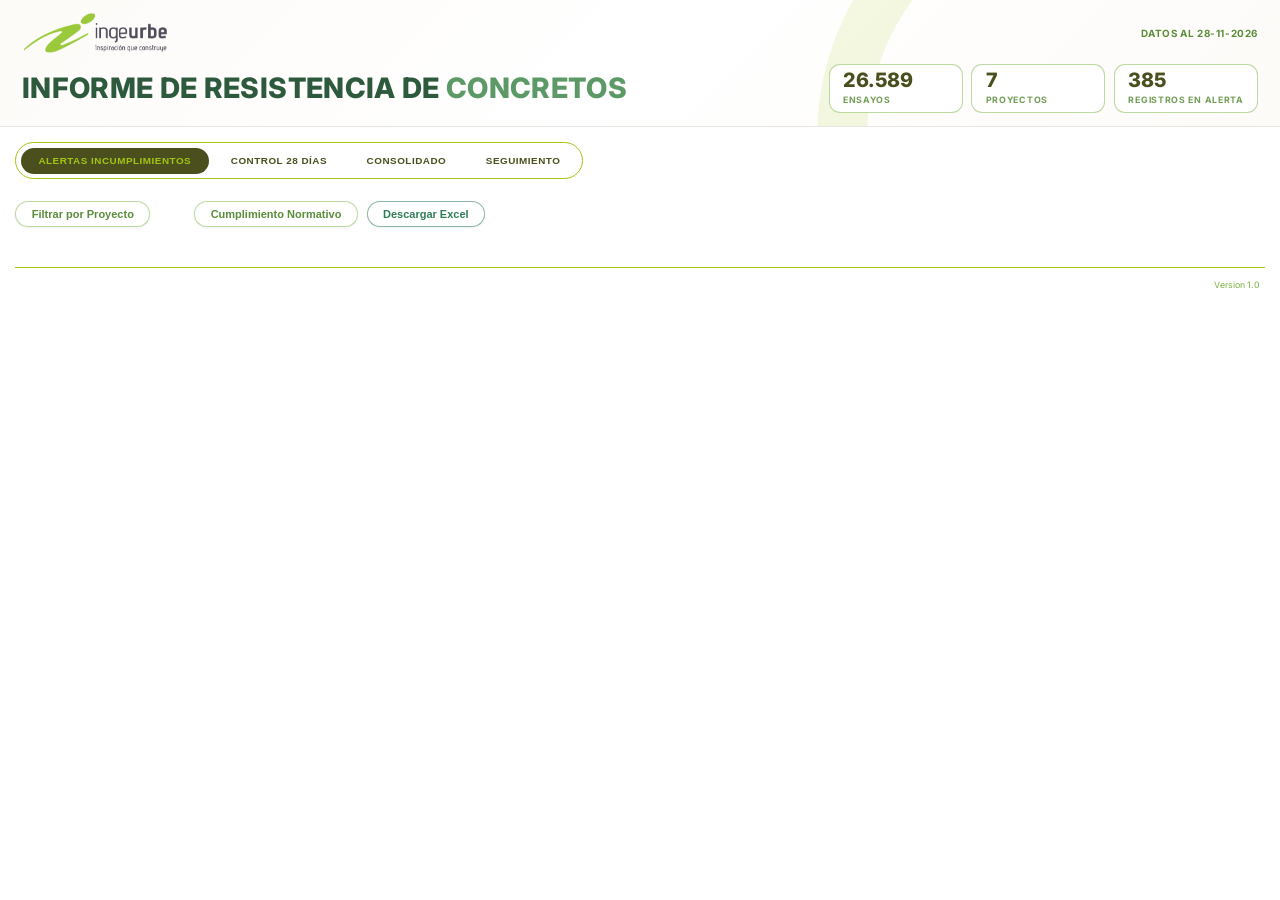
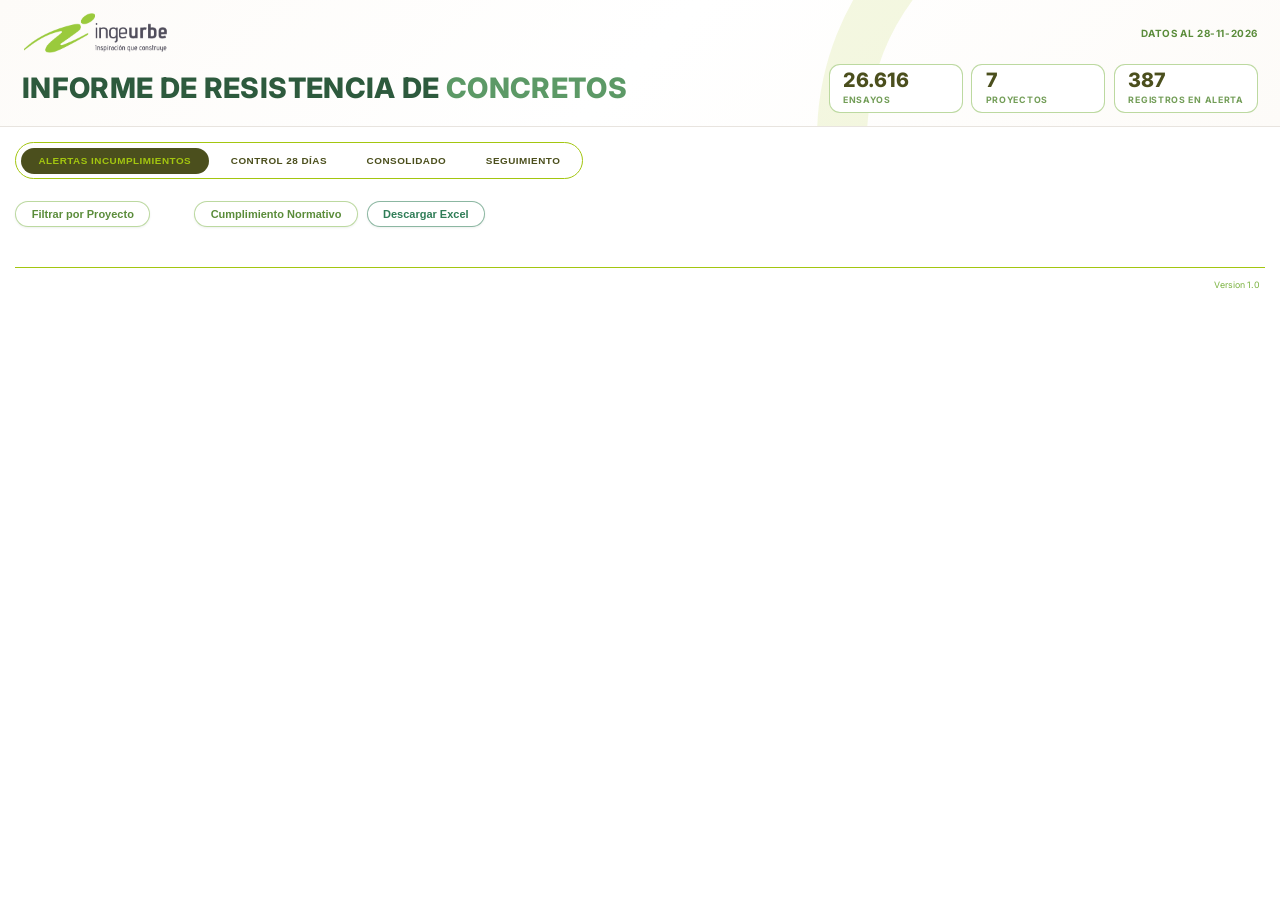
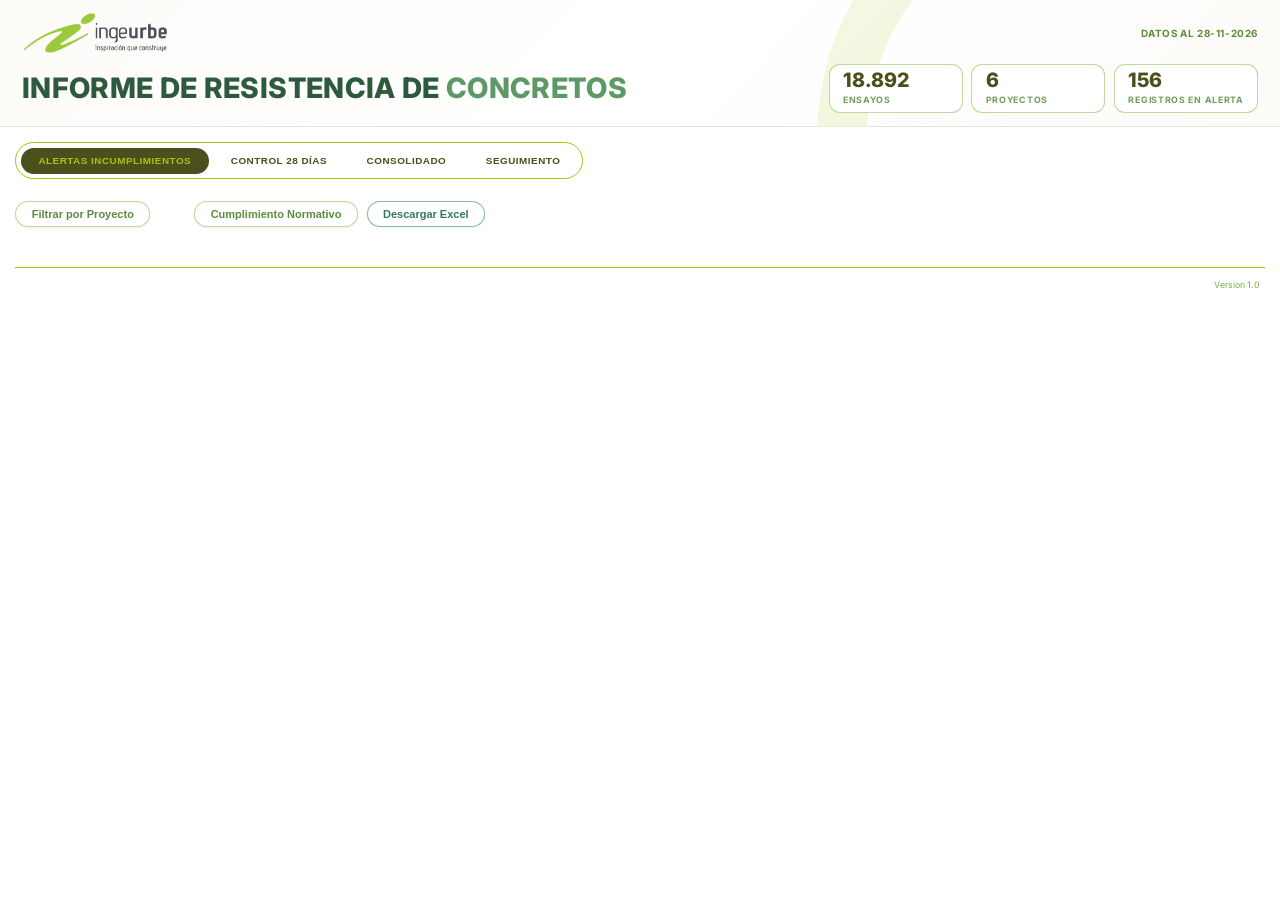
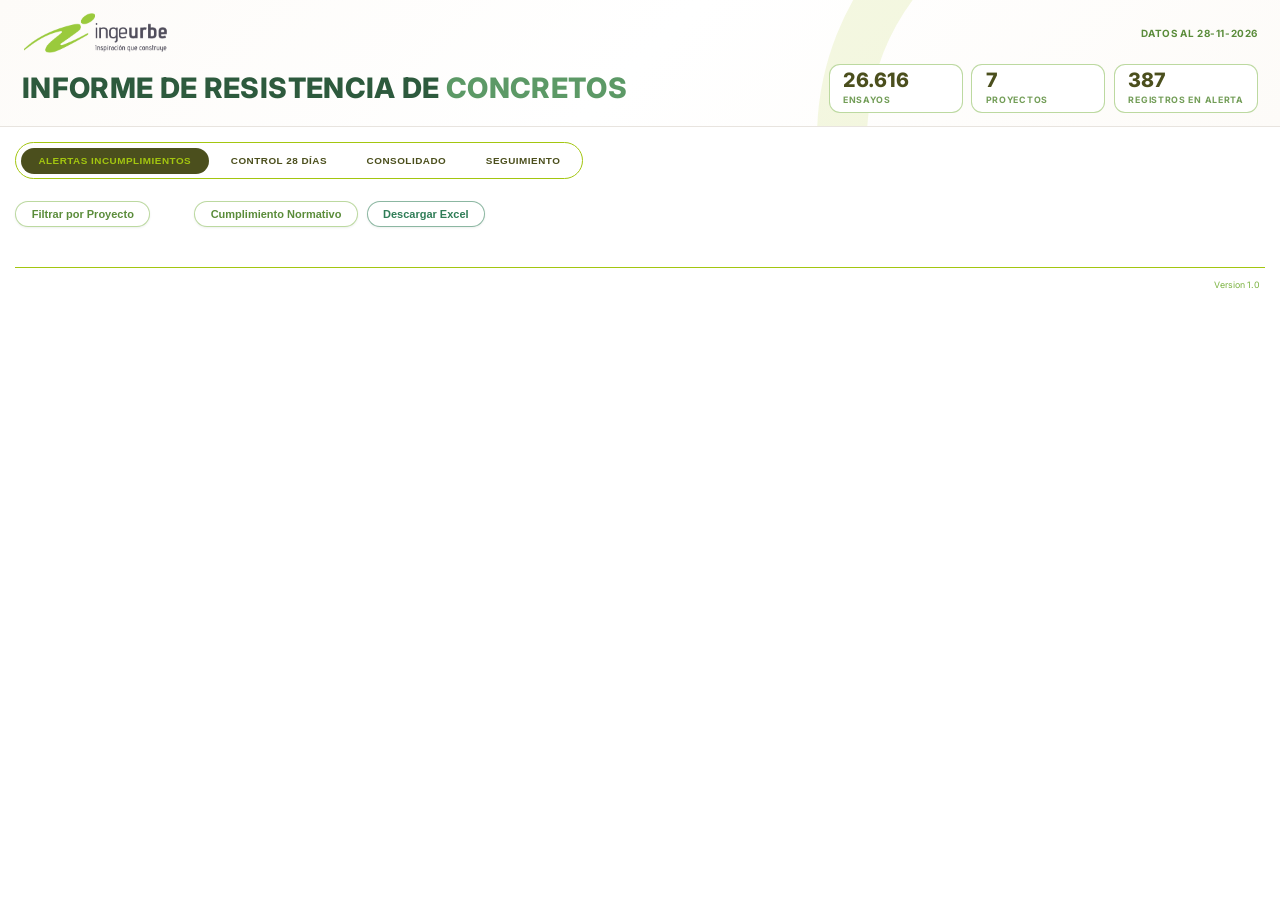
